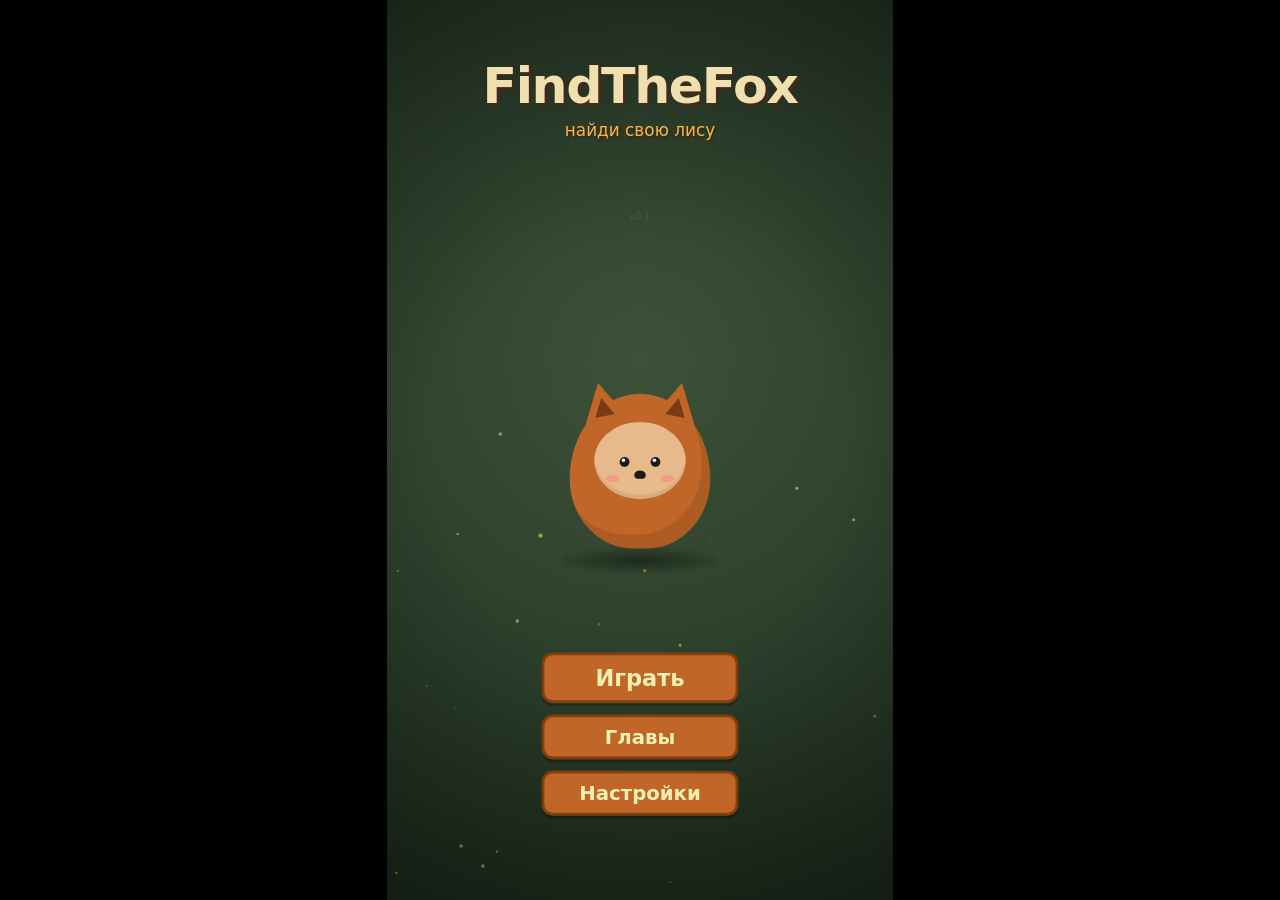
==== index.html @ 2f5a902c "Initial commit: current project state Co-Authored-By: Claude Haiku 5.5 <noreply@anthropic.com>" ====
<!DOCTYPE html>
<html lang="ru">
<head>
<meta charset="UTF-8">
<meta name="viewport" content="width=device-width, initial-scale=1.0, maximum-scale=1.0, user-scalable=no">
<title>FindTheFox</title>
<link rel="stylesheet" href="shared/style.css">
<style>
  /* ── Заголовок ─────────────────────────────────────── */
  #title-block {
    position: absolute;
    top: 80px; left: 50%;
    transform: translateX(-50%);
    width: 100%;
    text-align: center;
    pointer-events: none;
    z-index: 10;
  }
  .title {
    font-size: 72px;
    font-weight: 900;
    letter-spacing: -2px;
    color: var(--title);
    text-shadow: 3px 3px 4px var(--title-shadow);
    white-space: nowrap;
    opacity: 0;
    transition: opacity 0.6s ease;
  }
  .subtitle {
    display: block;
    margin-top: 8px;
    font-size: 24px;
    font-weight: 500;
    color: var(--subtitle);
    text-shadow: 2px 2px 2px rgba(51,26,0,0.5);
    opacity: 0;
    transition: opacity 0.6s ease;
  }
  .version {
    position: absolute;
    top: 220px; left: 50%;
    transform: translateX(-50%);
    font-size: 14px;
    color: rgba(255,255,255,0.3);
    opacity: 0;
    transition: opacity 0.6s ease;
  }

  /* ── Персонаж ─────────────────────────────────────── */
  #character-wrap {
    position: absolute;
    top: 50%; left: 50%;
    transform: translate(-50%, -50%);
    opacity: 0;
    transition: opacity 0.5s ease 0.2s;
    z-index: 5;
  }

  /* Моргание — короткий dip глаз раз в ~4 секунды */
  @keyframes blink {
    0%, 92%, 96%, 100% { transform: scaleY(1); }
    94%                 { transform: scaleY(0.1); }
  }
  #character-wrap.floating .fox .eye {
    animation: blink 4s ease-in-out infinite;
  }

  /* ── Кнопки ───────────────────────────────────────── */
  #buttons {
    position: absolute;
    bottom: 120px; left: 50%;
    transform: translateX(-50%);
    display: flex;
    flex-direction: column;
    gap: 16px;
    align-items: center;
    z-index: 10;
  }
  #buttons .btn { opacity: 0; }

  /* ── Intro ────────────────────────────────────────── */
  #game.intro .title    { opacity: 1; }
  #game.intro .subtitle { opacity: 1; transition-delay: 0.2s; }
  #game.intro .version  { opacity: 0.3; transition-delay: 0.4s; }
  #game.intro #character-wrap { opacity: 1; }
  #game.intro #buttons .btn {
    animation: fadeInUp 0.5s ease-out forwards;
  }
  #game.intro #play     { animation-delay: 0.2s; }
  #game.intro #chapters { animation-delay: 0.1s; }
  #game.intro #settings { animation-delay: 0s;   }
</style>
</head>
<body>
<div id="game" class="scene">
  <div class="bg-forest"></div>
  <canvas id="particles" class="particles"></canvas>
  <div class="vignette"></div>

  <div id="title-block">
    <div class="title">FindTheFox</div>
    <div class="subtitle">найди свою лису</div>
    <div class="version">v0.1</div>
  </div>

  <div class="character center-abs floating" id="character-wrap">
    <div class="fox">
      <div class="body"></div>
      <div class="ear left"></div>
      <div class="ear right"></div>
      <div class="face">
        <div class="eye left"></div>
        <div class="eye right"></div>
        <div class="cheek left"></div>
        <div class="cheek right"></div>
        <div class="nose"></div>
      </div>
    </div>
    <div class="fox-shadow"></div>
  </div>

  <div id="buttons">
    <button class="btn btn-lg" id="play">Играть</button>
    <button class="btn" id="chapters">Главы</button>
    <button class="btn" id="settings">Настройки</button>
  </div>

  <div class="blocker" id="blocker"></div>

  <div class="panel" id="panel">
    <h2>Настройки</h2>
    <label class="setting-row"><span>Звук</span>
      <input type="checkbox" id="tg-sound"></label>
    <label class="setting-row"><span>Музыка</span>
      <input type="checkbox" id="tg-music"></label>
    <label class="setting-row"><span>Вибрация</span>
      <input type="checkbox" id="tg-vib"></label>
    <button class="btn btn-sm" id="close-panel"
      style="display:block;margin:24px auto 0">Назад</button>
  </div>

  <div class="fade" id="fade"></div>
</div>

<script src="shared/settings.js"></script>
<script src="shared/particles.js"></script>
<script src="shared/progress.js"></script>
<script src="shared/sfx.js"></script>
<script src="shared/music.js"></script>
<script>
(function () {
  'use strict';

  const gameEl      = document.getElementById('game');
  const fadeEl      = document.getElementById('fade');
  const panel       = document.getElementById('panel');
  const blocker     = document.getElementById('blocker');
  const playBtn     = document.getElementById('play');
  const chaptersBtn = document.getElementById('chapters');
  const settingsBtn = document.getElementById('settings');
  const closeBtn    = document.getElementById('close-panel');

  // ── Скейл сцены ──────────────────────────────────────
  FTSettings.fitScene(gameEl);

  // ── Частицы ──────────────────────────────────────────
  FTParticles.attach(document.getElementById('particles')).start();

  // ── Музыка ───────────────────────────────────────────
  FTMusic.play('forest');

  // ── Настройки ────────────────────────────────────────
  const persist = FTSettings.bindToggles(
    document.getElementById('tg-sound'),
    document.getElementById('tg-music'),
    document.getElementById('tg-vib')
  );

  // ── Панель настроек ──────────────────────────────────
  function openSettings() {
    if (panel.classList.contains('open')) return;
    FTSettings.vibrate(); FTSfx.play('tap');
    panel.classList.add('open');
    blocker.classList.add('open');
  }
  function closeSettings() {
    if (!panel.classList.contains('open')) return;
    persist();
    FTSettings.vibrate(); FTSfx.play('tap');
    panel.classList.remove('open');
    blocker.classList.remove('open');
  }
  settingsBtn.addEventListener('click', openSettings);
  closeBtn.addEventListener('click', closeSettings);
  blocker.addEventListener('click', closeSettings);

  // ── Переходы ─────────────────────────────────────────
  let isTransitioning = false;

  function navigate(url) {
    if (isTransitioning) return;
    if (panel.classList.contains('open')) return;
    isTransitioning = true;
    persist();
    fadeEl.classList.add('on');
    setTimeout(function () {
      window.location.href = url;
    }, 450);
  }

  playBtn.addEventListener('click', function () {
    FTSettings.vibrate(); FTSfx.play('tap');
    // Глава 1 не пройдена — сначала интро (из него попадём в игру).
    // Пройдена — значит игрок продолжает: открываем список глав.
    const status = FTProgress.getStatus(0);
    if (status === 'unlocked') {
      navigate('scene_intro.html');
    } else {
      navigate('chapters.html');
    }
  });
  chaptersBtn.addEventListener('click', function () {
    FTSettings.vibrate(); FTSfx.play('tap');
    navigate('chapters.html');
  });

  // ── Intro + idle ─────────────────────────────────────
  requestAnimationFrame(function () {
    gameEl.classList.add('intro');
    setTimeout(function () {
      gameEl.classList.add('idle');       // парение + тень пульсирует
      document.getElementById('character-wrap').classList.add('floating');
    }, 1200);
  });

  // ── Android back: закрыть панель или выйти ───────────
  history.pushState({ menu: true }, '');
  window.addEventListener('popstate', function () {
    if (panel.classList.contains('open')) {
      closeSettings();
      history.pushState({ menu: true }, '');
    }
  });

  // ── Мелкая защита ────────────────────────────────────
  document.addEventListener('gesturestart', e => e.preventDefault());
  document.addEventListener('dblclick',     e => e.preventDefault());
})();
</script>
</body>
</html>
---- shared/style.css ----
/* FindTheFox — общие стили */

:root {
  --bg:            #2A3D2A;
  --bg-deep:       #1E2C1E;
  --bg-light:      #3D5238;

  --btn-normal:    #C06628;
  --btn-hover:     #D98032;
  --btn-pressed:   #A64D1A;
  --btn-border:    #80400D;
  --btn-text:      #F0F0B0;

  --title:         #F0E0B0;
  --title-shadow:  #4D2618;
  --subtitle:      #FFB347;

  --panel-bg:      rgba(38, 32, 20, 0.95);
  --overlay:       rgba(0, 0, 0, 0.5);

  --fox-body:      #C06628;
  --fox-face:      #E8B98A;
  --fox-ear-inner: #7A3A12;
  --fox-eye:       #1A1A1A;
}

* { box-sizing: border-box; -webkit-tap-highlight-color: transparent; }

html, body {
  margin: 0;
  padding: 0;
  width: 100%;
  height: 100%;
  background: #000;
  overflow: hidden;
  font-family: 'Segoe UI', Roboto, system-ui, -apple-system, sans-serif;
  user-select: none;
  -webkit-user-select: none;
}

/* ── Игровая сцена 720×1280, авто-скейл ───────────────── */
.scene {
  position: fixed;
  top: 50%;
  left: 50%;
  width: 720px;
  height: 1280px;
  transform: translate(-50%, -50%) scale(1);
  transform-origin: center center;
  background: #000;
  overflow: hidden;
}

/* ── Фон-градиент (лес) ──────────────────────────────── */
.bg-forest {
  position: absolute;
  inset: 0;
  background: radial-gradient(circle at 50% 40%,
    var(--bg-light) 0%,
    var(--bg) 60%,
    var(--bg-deep) 100%);
}

/* ── Частицы (canvas) ────────────────────────────────── */
.particles {
  position: absolute;
  inset: 0;
  pointer-events: none;
}

/* ── Виньетка ────────────────────────────────────────── */
.vignette {
  position: absolute;
  inset: 0;
  pointer-events: none;
  background: radial-gradient(circle at 50% 50%,
    rgba(0,0,0,0) 40%,
    rgba(0,0,0,0.35) 100%);
}

/* ── Кнопка ──────────────────────────────────────────── */
.btn {
  display: inline-flex;
  align-items: center;
  justify-content: center;
  min-width: 280px;
  height: 64px;
  padding: 0 20px;
  font-family: inherit;
  font-size: 28px;
  font-weight: 700;
  color: var(--btn-text);
  background: var(--btn-normal);
  border: 4px solid var(--btn-border);
  border-radius: 16px;
  cursor: pointer;
  transition: background 0.15s ease, transform 0.1s ease;
  box-shadow: 0 4px 0 rgba(0,0,0,0.25);
  text-decoration: none;
}
.btn:hover  { background: var(--btn-hover); }
.btn:active {
  background: var(--btn-pressed);
  transform: translateY(2px);
  box-shadow: 0 2px 0 rgba(0,0,0,0.25);
}
.btn.btn-lg { height: 72px; font-size: 32px; }
.btn.btn-sm { min-width: 200px; height: 50px; font-size: 22px; border-radius: 14px; }

/* ── Панель (настройки, диалоги) ─────────────────────── */
.panel {
  position: absolute;
  top: 50%;
  left: 50%;
  width: 400px;
  padding: 24px;
  background: var(--panel-bg);
  border-radius: 20px;
  color: #fff;
  opacity: 0;
  visibility: hidden;
  pointer-events: none;
  transform: translate(-50%, -50%) scale(0.85);
  transition: opacity 0.25s ease, transform 0.25s ease, visibility 0.25s;
  z-index: 50;
  box-shadow: 0 20px 60px rgba(0,0,0,0.5);
}
.panel.open {
  opacity: 1;
  visibility: visible;
  pointer-events: auto;
  transform: translate(-50%, -50%) scale(1);
}
.panel h2 {
  font-size: 32px;
  text-align: center;
  color: var(--title);
  margin: 0 0 24px;
  font-weight: 700;
}

/* ── Строка настройки с тумблером ────────────────────── */
.setting-row {
  display: flex;
  justify-content: space-between;
  align-items: center;
  font-size: 22px;
  padding: 10px 0;
  color: rgba(255,255,255,0.9);
}
.setting-row input[type="checkbox"] {
  appearance: none;
  -webkit-appearance: none;
  width: 52px;
  height: 30px;
  background: #555;
  border-radius: 15px;
  cursor: pointer;
  position: relative;
  transition: background 0.2s ease;
  outline: none;
  flex-shrink: 0;
}
.setting-row input[type="checkbox"]::before {
  content: '';
  position: absolute;
  top: 3px;
  left: 3px;
  width: 24px;
  height: 24px;
  background: #fff;
  border-radius: 50%;
  transition: left 0.2s ease;
  box-shadow: 0 1px 3px rgba(0,0,0,0.3);
}
.setting-row input[type="checkbox"]:checked {
  background: var(--btn-normal);
}
.setting-row input[type="checkbox"]:checked::before {
  left: 25px;
}

/* ── Click blocker ───────────────────────────────────── */
.blocker {
  position: absolute;
  inset: 0;
  background: var(--overlay);
  opacity: 0;
  visibility: hidden;
  pointer-events: none;
  transition: opacity 0.25s ease, visibility 0.25s;
  z-index: 40;
  cursor: pointer;
}
.blocker.open {
  opacity: 1;
  visibility: visible;
  pointer-events: auto;
}

/* ── Fade overlay ────────────────────────────────────── */
.fade {
  position: absolute;
  inset: 0;
  background: #000;
  opacity: 0;
  pointer-events: none;
  transition: opacity 0.4s ease;
  z-index: 100;
}
.fade.on { opacity: 1; }

/* ── CSS-лиса (переиспользуемая фигурка) ─────────────── */
.fox {
  position: relative;
  width: 300px;
  height: 300px;
}
.fox .body {
  position: absolute;
  left: 50%; top: 60%;
  transform: translate(-50%, -50%);
  width: 200px; height: 220px;
  background: var(--fox-body);
  border-radius: 50% 50% 45% 45% / 55% 55% 45% 45%;
  box-shadow: inset -12px -20px 0 rgba(0,0,0,0.1);
}
.fox .ear {
  position: absolute;
  top: 18%;
  width: 0; height: 0;
  border-left: 30px solid transparent;
  border-right: 30px solid transparent;
  border-bottom: 55px solid var(--fox-body);
}
.fox .ear.left  { left: 22%;  transform: rotate(-12deg); }
.fox .ear.right { right: 22%; transform: rotate(12deg); }
.fox .ear::after {
  content: '';
  position: absolute;
  left: -14px; top: 22px;
  width: 0; height: 0;
  border-left: 14px solid transparent;
  border-right: 14px solid transparent;
  border-bottom: 26px solid var(--fox-ear-inner);
}
.fox .face {
  position: absolute;
  left: 50%; top: 55%;
  transform: translate(-50%, -50%);
  width: 130px; height: 110px;
  background: var(--fox-face);
  border-radius: 50%;
  box-shadow: inset 0 -6px 0 rgba(0,0,0,0.08);
}
.fox .eye {
  position: absolute;
  top: 45%;
  width: 14px; height: 14px;
  background: var(--fox-eye);
  border-radius: 50%;
}
.fox .eye.left  { left: 28%; }
.fox .eye.right { right: 28%; }
.fox .eye::after {
  content: '';
  position: absolute;
  top: 2px; left: 3px;
  width: 5px; height: 5px;
  background: #fff;
  border-radius: 50%;
}
.fox .nose {
  position: absolute;
  bottom: 26%; left: 50%;
  transform: translateX(-50%);
  width: 16px; height: 12px;
  background: var(--fox-eye);
  border-radius: 50% 50% 40% 40%;
}
.fox .cheek {
  position: absolute;
  bottom: 22%;
  width: 20px; height: 10px;
  background: rgba(255, 120, 120, 0.45);
  border-radius: 50%;
}
.fox .cheek.left  { left: 12%; }
.fox .cheek.right { right: 12%; }

/* ── Контейнер персонажа ──────────────────────────────── */
.character {
  position: relative;
  width: 300px;
  height: 300px;
  pointer-events: none;
}
.character .fox {
  position: absolute;
  inset: 0;
}
.character .fox-shadow {
  position: absolute;
  bottom: -25px;
  left: 50%;
  transform: translateX(-50%);
  width: 220px;
  height: 36px;
  background: radial-gradient(ellipse at center,
    rgba(0,0,0,0.40) 0%,
    rgba(0,0,0,0.18) 45%,
    rgba(0,0,0,0.00) 78%);
  pointer-events: none;
}

/* ── Парение ──────────────────────────────────────────── */
@keyframes foxFloat {
  0%, 100% { transform: translateY(0); }
  50%      { transform: translateY(-16px); }
}
@keyframes shadowFloat {
  0%, 100% { transform: translateX(-50%) scale(1);    opacity: 0.9; }
  50%      { transform: translateX(-50%) scale(0.88); opacity: 0.55; }
}

.character.floating .fox {
  animation: foxFloat 3s ease-in-out infinite;
}
.character.floating .fox-shadow {
  animation: shadowFloat 3s ease-in-out infinite;
}

/* ── Утилиты ─────────────────────────────────────────── */
.center-abs {
  position: absolute;
  top: 50%; left: 50%;
  transform: translate(-50%, -50%);
}
.hidden { display: none !important; }

/* ── Анимации ────────────────────────────────────────── */
@keyframes fadeInUp {
  from { opacity: 0; transform: translateY(30px); }
  to   { opacity: 1; transform: translateY(0); }
}
@keyframes fadeIn {
  from { opacity: 0; }
  to   { opacity: 1; }
}
@keyframes breathe {
  0%, 100% { transform: translate(-50%, -50%) translateY(0); }
  50%      { transform: translate(-50%, -50%) translateY(-5px); }
}
@keyframes shadowPulse {
  0%, 100% { transform: translateX(-50%) scaleX(1);    opacity: 0.9; }
  50%      { transform: translateX(-50%) scaleX(0.94); opacity: 0.7; }
}
@keyframes popIn {
  0%   { opacity: 0; transform: scale(0.7); }
  100% { opacity: 1; transform: scale(1); }
}
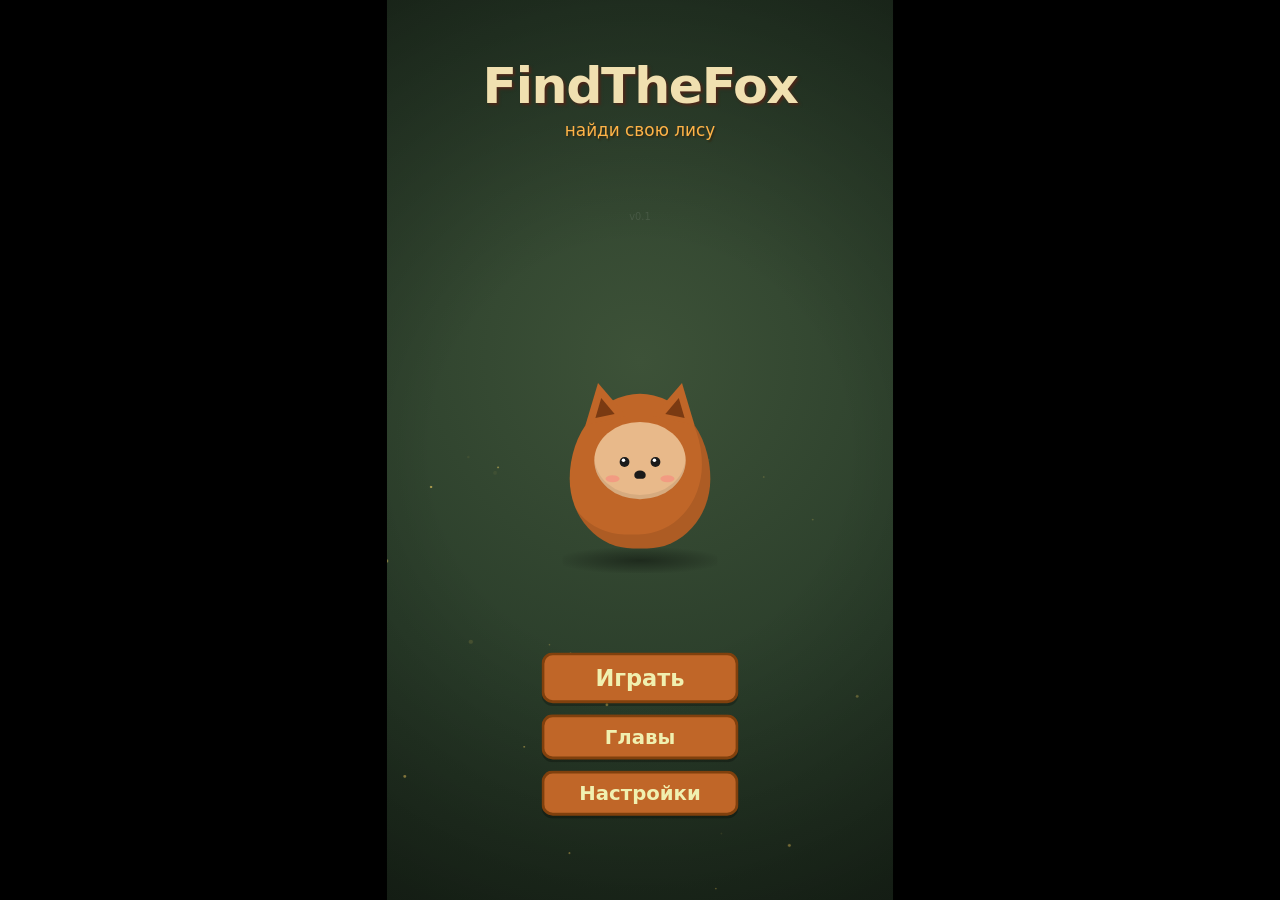
==== commit a37e24ef: "Собрать проект в один index.html Все страницы, shared/*.js, shared/style.css и config/rounds.json вс" ====
--- a/index.html
+++ b/index.html
@@ -4,248 +4,33 @@
 <meta charset="UTF-8">
 <meta name="viewport" content="width=device-width, initial-scale=1.0, maximum-scale=1.0, user-scalable=no">
 <title>FindTheFox</title>
-<link rel="stylesheet" href="shared/style.css">
 <style>
-  /* ── Заголовок ─────────────────────────────────────── */
-  #title-block {
-    position: absolute;
-    top: 80px; left: 50%;
-    transform: translateX(-50%);
-    width: 100%;
-    text-align: center;
-    pointer-events: none;
-    z-index: 10;
-  }
-  .title {
-    font-size: 72px;
-    font-weight: 900;
-    letter-spacing: -2px;
-    color: var(--title);
-    text-shadow: 3px 3px 4px var(--title-shadow);
-    white-space: nowrap;
-    opacity: 0;
-    transition: opacity 0.6s ease;
-  }
-  .subtitle {
-    display: block;
-    margin-top: 8px;
-    font-size: 24px;
-    font-weight: 500;
-    color: var(--subtitle);
-    text-shadow: 2px 2px 2px rgba(51,26,0,0.5);
-    opacity: 0;
-    transition: opacity 0.6s ease;
-  }
-  .version {
-    position: absolute;
-    top: 220px; left: 50%;
-    transform: translateX(-50%);
-    font-size: 14px;
-    color: rgba(255,255,255,0.3);
-    opacity: 0;
-    transition: opacity 0.6s ease;
-  }
-
-  /* ── Персонаж ─────────────────────────────────────── */
-  #character-wrap {
-    position: absolute;
-    top: 50%; left: 50%;
-    transform: translate(-50%, -50%);
-    opacity: 0;
-    transition: opacity 0.5s ease 0.2s;
-    z-index: 5;
-  }
-
-  /* Моргание — короткий dip глаз раз в ~4 секунды */
-  @keyframes blink {
-    0%, 92%, 96%, 100% { transform: scaleY(1); }
-    94%                 { transform: scaleY(0.1); }
-  }
-  #character-wrap.floating .fox .eye {
-    animation: blink 4s ease-in-out infinite;
-  }
-
-  /* ── Кнопки ───────────────────────────────────────── */
-  #buttons {
-    position: absolute;
-    bottom: 120px; left: 50%;
-    transform: translateX(-50%);
-    display: flex;
-    flex-direction: column;
-    gap: 16px;
-    align-items: center;
-    z-index: 10;
-  }
-  #buttons .btn { opacity: 0; }
-
-  /* ── Intro ────────────────────────────────────────── */
-  #game.intro .title    { opacity: 1; }
-  #game.intro .subtitle { opacity: 1; transition-delay: 0.2s; }
-  #game.intro .version  { opacity: 0.3; transition-delay: 0.4s; }
-  #game.intro #character-wrap { opacity: 1; }
-  #game.intro #buttons .btn {
-    animation: fadeInUp 0.5s ease-out forwards;
-  }
-  #game.intro #play     { animation-delay: 0.2s; }
-  #game.intro #chapters { animation-delay: 0.1s; }
-  #game.intro #settings { animation-delay: 0s;   }
+  html, body { margin: 0; width: 100%; height: 100%; overflow: hidden; background: #000; }
+  #stage { position: fixed; inset: 0; width: 100%; height: 100%; border: 0; display: block; }
 </style>
 </head>
 <body>
-<div id="game" class="scene">
-  <div class="bg-forest"></div>
-  <canvas id="particles" class="particles"></canvas>
-  <div class="vignette"></div>
-
-  <div id="title-block">
-    <div class="title">FindTheFox</div>
-    <div class="subtitle">найди свою лису</div>
-    <div class="version">v0.1</div>
-  </div>
-
-  <div class="character center-abs floating" id="character-wrap">
-    <div class="fox">
-      <div class="body"></div>
-      <div class="ear left"></div>
-      <div class="ear right"></div>
-      <div class="face">
-        <div class="eye left"></div>
-        <div class="eye right"></div>
-        <div class="cheek left"></div>
-        <div class="cheek right"></div>
-        <div class="nose"></div>
-      </div>
-    </div>
-    <div class="fox-shadow"></div>
-  </div>
-
-  <div id="buttons">
-    <button class="btn btn-lg" id="play">Играть</button>
-    <button class="btn" id="chapters">Главы</button>
-    <button class="btn" id="settings">Настройки</button>
-  </div>
-
-  <div class="blocker" id="blocker"></div>
-
-  <div class="panel" id="panel">
-    <h2>Настройки</h2>
-    <label class="setting-row"><span>Звук</span>
-      <input type="checkbox" id="tg-sound"></label>
-    <label class="setting-row"><span>Музыка</span>
-      <input type="checkbox" id="tg-music"></label>
-    <label class="setting-row"><span>Вибрация</span>
-      <input type="checkbox" id="tg-vib"></label>
-    <button class="btn btn-sm" id="close-panel"
-      style="display:block;margin:24px auto 0">Назад</button>
-  </div>
-
-  <div class="fade" id="fade"></div>
-</div>
-
-<script src="shared/settings.js"></script>
-<script src="shared/particles.js"></script>
-<script src="shared/progress.js"></script>
-<script src="shared/sfx.js"></script>
-<script src="shared/music.js"></script>
+<iframe id="stage" title="FindTheFox" allow="autoplay"></iframe>
 <script>
 (function () {
   'use strict';
 
-  const gameEl      = document.getElementById('game');
-  const fadeEl      = document.getElementById('fade');
-  const panel       = document.getElementById('panel');
-  const blocker     = document.getElementById('blocker');
-  const playBtn     = document.getElementById('play');
-  const chaptersBtn = document.getElementById('chapters');
-  const settingsBtn = document.getElementById('settings');
-  const closeBtn    = document.getElementById('close-panel');
+  const PAGES = {"index.html":"\u003c!DOCTYPE html>\r\n\u003chtml lang=\"ru\">\r\n\u003chead>\r\n\u003cmeta charset=\"UTF-8\">\r\n\u003cmeta name=\"viewport\" content=\"width=device-width, initial-scale=1.0, maximum-scale=1.0, user-scalable=no\">\r\n\u003ctitle>FindTheFox\u003c/title>\r\n\u003cstyle>\n/* FindTheFox — общие стили */\n\n:root {\n  --bg:            #2A3D2A;\n  --bg-deep:       #1E2C1E;\n  --bg-light:      #3D5238;\n\n  --btn-normal:    #C06628;\n  --btn-hover:     #D98032;\n  --btn-pressed:   #A64D1A;\n  --btn-border:    #80400D;\n  --btn-text:      #F0F0B0;\n\n  --title:         #F0E0B0;\n  --title-shadow:  #4D2618;\n  --subtitle:      #FFB347;\n\n  --panel-bg:      rgba(38, 32, 20, 0.95);\n  --overlay:       rgba(0, 0, 0, 0.5);\n\n  --fox-body:      #C06628;\n  --fox-face:      #E8B98A;\n  --fox-ear-inner: #7A3A12;\n  --fox-eye:       #1A1A1A;\n}\n\n* { box-sizing: border-box; -webkit-tap-highlight-color: transparent; }\n\nhtml, body {\n  margin: 0;\n  padding: 0;\n  width: 100%;\n  height: 100%;\n  background: #000;\n  overflow: hidden;\n  font-family: 'Segoe UI', Roboto, system-ui, -apple-system, sans-serif;\n  user-select: none;\n  -webkit-user-select: none;\n}\n\n/* ── Игровая сцена 720×1280, авто-скейл ───────────────── */\n.scene {\n  position: fixed;\n  top: 50%;\n  left: 50%;\n  width: 720px;\n  height: 1280px;\n  transform: translate(-50%, -50%) scale(1);\n  transform-origin: center center;\n  background: #000;\n  overflow: hidden;\n}\n\n/* ── Фон-градиент (лес) ──────────────────────────────── */\n.bg-forest {\n  position: absolute;\n  inset: 0;\n  background: radial-gradient(circle at 50% 40%,\n    var(--bg-light) 0%,\n    var(--bg) 60%,\n    var(--bg-deep) 100%);\n}\n\n/* ── Частицы (canvas) ────────────────────────────────── */\n.particles {\n  position: absolute;\n  inset: 0;\n  pointer-events: none;\n}\n\n/* ── Виньетка ────────────────────────────────────────── */\n.vignette {\n  position: absolute;\n  inset: 0;\n  pointer-events: none;\n  background: radial-gradient(circle at 50% 50%,\n    rgba(0,0,0,0) 40%,\n    rgba(0,0,0,0.35) 100%);\n}\n\n/* ── Кнопка ──────────────────────────────────────────── */\n.btn {\n  display: inline-flex;\n  align-items: center;\n  justify-content: center;\n  min-width: 280px;\n  height: 64px;\n  padding: 0 20px;\n  font-family: inherit;\n  font-size: 28px;\n  font-weight: 700;\n  color: var(--btn-text);\n  background: var(--btn-normal);\n  border: 4px solid var(--btn-border);\n  border-radius: 16px;\n  cursor: pointer;\n  transition: background 0.15s ease, transform 0.1s ease;\n  box-shadow: 0 4px 0 rgba(0,0,0,0.25);\n  text-decoration: none;\n}\n.btn:hover  { background: var(--btn-hover); }\n.btn:active {\n  background: var(--btn-pressed);\n  transform: translateY(2px);\n  box-shadow: 0 2px 0 rgba(0,0,0,0.25);\n}\n.btn.btn-lg { height: 72px; font-size: 32px; }\n.btn.btn-sm { min-width: 200px; height: 50px; font-size: 22px; border-radius: 14px; }\n\n/* ── Панель (настройки, диалоги) ─────────────────────── */\n.panel {\n  position: absolute;\n  top: 50%;\n  left: 50%;\n  width: 400px;\n  padding: 24px;\n  background: var(--panel-bg);\n  border-radius: 20px;\n  color: #fff;\n  opacity: 0;\n  visibility: hidden;\n  pointer-events: none;\n  transform: translate(-50%, -50%) scale(0.85);\n  transition: opacity 0.25s ease, transform 0.25s ease, visibility 0.25s;\n  z-index: 50;\n  box-shadow: 0 20px 60px rgba(0,0,0,0.5);\n}\n.panel.open {\n  opacity: 1;\n  visibility: visible;\n  pointer-events: auto;\n  transform: translate(-50%, -50%) scale(1);\n}\n.panel h2 {\n  font-size: 32px;\n  text-align: center;\n  color: var(--title);\n  margin: 0 0 24px;\n  font-weight: 700;\n}\n\n/* ── Строка настройки с тумблером ────────────────────── */\n.setting-row {\n  display: flex;\n  justify-content: space-between;\n  align-items: center;\n  font-size: 22px;\n  padding: 10px 0;\n  color: rgba(255,255,255,0.9);\n}\n.setting-row input[type=\"checkbox\"] {\n  appearance: none;\n  -webkit-appearance: none;\n  width: 52px;\n  height: 30px;\n  background: #555;\n  border-radius: 15px;\n  cursor: pointer;\n  position: relative;\n  transition: background 0.2s ease;\n  outline: none;\n  flex-shrink: 0;\n}\n.setting-row input[type=\"checkbox\"]::before {\n  content: '';\n  position: absolute;\n  top: 3px;\n  left: 3px;\n  width: 24px;\n  height: 24px;\n  background: #fff;\n  border-radius: 50%;\n  transition: left 0.2s ease;\n  box-shadow: 0 1px 3px rgba(0,0,0,0.3);\n}\n.setting-row input[type=\"checkbox\"]:checked {\n  background: var(--btn-normal);\n}\n.setting-row input[type=\"checkbox\"]:checked::before {\n  left: 25px;\n}\n\n/* ── Click blocker ───────────────────────────────────── */\n.blocker {\n  position: absolute;\n  inset: 0;\n  background: var(--overlay);\n  opacity: 0;\n  visibility: hidden;\n  pointer-events: none;\n  transition: opacity 0.25s ease, visibility 0.25s;\n  z-index: 40;\n  cursor: pointer;\n}\n.blocker.open {\n  opacity: 1;\n  visibility: visible;\n  pointer-events: auto;\n}\n\n/* ── Fade overlay ────────────────────────────────────── */\n.fade {\n  position: absolute;\n  inset: 0;\n  background: #000;\n  opacity: 0;\n  pointer-events: none;\n  transition: opacity 0.4s ease;\n  z-index: 100;\n}\n.fade.on { opacity: 1; }\n\n/* ── CSS-лиса (переиспользуемая фигурка) ─────────────── */\n.fox {\n  position: relative;\n  width: 300px;\n  height: 300px;\n}\n.fox .body {\n  position: absolute;\n  left: 50%; top: 60%;\n  transform: translate(-50%, -50%);\n  width: 200px; height: 220px;\n  background: var(--fox-body);\n  border-radius: 50% 50% 45% 45% / 55% 55% 45% 45%;\n  box-shadow: inset -12px -20px 0 rgba(0,0,0,0.1);\n}\n.fox .ear {\n  position: absolute;\n  top: 18%;\n  width: 0; height: 0;\n  border-left: 30px solid transparent;\n  border-right: 30px solid transparent;\n  border-bottom: 55px solid var(--fox-body);\n}\n.fox .ear.left  { left: 22%;  transform: rotate(-12deg); }\n.fox .ear.right { right: 22%; transform: rotate(12deg); }\n.fox .ear::after {\n  content: '';\n  position: absolute;\n  left: -14px; top: 22px;\n  width: 0; height: 0;\n  border-left: 14px solid transparent;\n  border-right: 14px solid transparent;\n  border-bottom: 26px solid var(--fox-ear-inner);\n}\n.fox .face {\n  position: absolute;\n  left: 50%; top: 55%;\n  transform: translate(-50%, -50%);\n  width: 130px; height: 110px;\n  background: var(--fox-face);\n  border-radius: 50%;\n  box-shadow: inset 0 -6px 0 rgba(0,0,0,0.08);\n}\n.fox .eye {\n  position: absolute;\n  top: 45%;\n  width: 14px; height: 14px;\n  background: var(--fox-eye);\n  border-radius: 50%;\n}\n.fox .eye.left  { left: 28%; }\n.fox .eye.right { right: 28%; }\n.fox .eye::after {\n  content: '';\n  position: absolute;\n  top: 2px; left: 3px;\n  width: 5px; height: 5px;\n  background: #fff;\n  border-radius: 50%;\n}\n.fox .nose {\n  position: absolute;\n  bottom: 26%; left: 50%;\n  transform: translateX(-50%);\n  width: 16px; height: 12px;\n  background: var(--fox-eye);\n  border-radius: 50% 50% 40% 40%;\n}\n.fox .cheek {\n  position: absolute;\n  bottom: 22%;\n  width: 20px; height: 10px;\n  background: rgba(255, 120, 120, 0.45);\n  border-radius: 50%;\n}\n.fox .cheek.left  { left: 12%; }\n.fox .cheek.right { right: 12%; }\n\n/* ── Контейнер персонажа ──────────────────────────────── */\n.character {\n  position: relative;\n  width: 300px;\n  height: 300px;\n  pointer-events: none;\n}\n.character .fox {\n  position: absolute;\n  inset: 0;\n}\n.character .fox-shadow {\n  position: absolute;\n  bottom: -25px;\n  left: 50%;\n  transform: translateX(-50%);\n  width: 220px;\n  height: 36px;\n  background: radial-gradient(ellipse at center,\n    rgba(0,0,0,0.40) 0%,\n    rgba(0,0,0,0.18) 45%,\n    rgba(0,0,0,0.00) 78%);\n  pointer-events: none;\n}\n\n/* ── Парение ──────────────────────────────────────────── */\n@keyframes foxFloat {\n  0%, 100% { transform: translateY(0); }\n  50%      { transform: translateY(-16px); }\n}\n@keyframes shadowFloat {\n  0%, 100% { transform: translateX(-50%) scale(1);    opacity: 0.9; }\n  50%      { transform: translateX(-50%) scale(0.88); opacity: 0.55; }\n}\n\n.character.floating .fox {\n  animation: foxFloat 3s ease-in-out infinite;\n}\n.character.floating .fox-shadow {\n  animation: shadowFloat 3s ease-in-out infinite;\n}\n\n/* ── Утилиты ─────────────────────────────────────────── */\n.center-abs {\n  position: absolute;\n  top: 50%; left: 50%;\n  transform: translate(-50%, -50%);\n}\n.hidden { display: none !important; }\n\n/* ── Анимации ────────────────────────────────────────── */\n@keyframes fadeInUp {\n  from { opacity: 0; transform: translateY(30px); }\n  to   { opacity: 1; transform: translateY(0); }\n}\n@keyframes fadeIn {\n  from { opacity: 0; }\n  to   { opacity: 1; }\n}\n@keyframes breathe {\n  0%, 100% { transform: translate(-50%, -50%) translateY(0); }\n  50%      { transform: translate(-50%, -50%) translateY(-5px); }\n}\n@keyframes shadowPulse {\n  0%, 100% { transform: translateX(-50%) scaleX(1);    opacity: 0.9; }\n  50%      { transform: translateX(-50%) scaleX(0.94); opacity: 0.7; }\n}\n@keyframes popIn {\n  0%   { opacity: 0; transform: scale(0.7); }\n  100% { opacity: 1; transform: scale(1); }\n}\n\u003c/style>\r\n\u003cstyle>\r\n  /* ── Заголовок ─────────────────────────────────────── */\r\n  #title-block {\r\n    position: absolute;\r\n    top: 80px; left: 50%;\r\n    transform: translateX(-50%);\r\n    width: 100%;\r\n    text-align: center;\r\n    pointer-events: none;\r\n    z-index: 10;\r\n  }\r\n  .title {\r\n    font-size: 72px;\r\n    font-weight: 900;\r\n    letter-spacing: -2px;\r\n    color: var(--title);\r\n    text-shadow: 3px 3px 4px var(--title-shadow);\r\n    white-space: nowrap;\r\n    opacity: 0;\r\n    transition: opacity 0.6s ease;\r\n  }\r\n  .subtitle {\r\n    display: block;\r\n    margin-top: 8px;\r\n    font-size: 24px;\r\n    font-weight: 500;\r\n    color: var(--subtitle);\r\n    text-shadow: 2px 2px 2px rgba(51,26,0,0.5);\r\n    opacity: 0;\r\n    transition: opacity 0.6s ease;\r\n  }\r\n  .version {\r\n    position: absolute;\r\n    top: 220px; left: 50%;\r\n    transform: translateX(-50%);\r\n    font-size: 14px;\r\n    color: rgba(255,255,255,0.3);\r\n    opacity: 0;\r\n    transition: opacity 0.6s ease;\r\n  }\r\n\r\n  /* ── Персонаж ─────────────────────────────────────── */\r\n  #character-wrap {\r\n    position: absolute;\r\n    top: 50%; left: 50%;\r\n    transform: translate(-50%, -50%);\r\n    opacity: 0;\r\n    transition: opacity 0.5s ease 0.2s;\r\n    z-index: 5;\r\n  }\r\n\r\n  /* Моргание — короткий dip глаз раз в ~4 секунды */\r\n  @keyframes blink {\r\n    0%, 92%, 96%, 100% { transform: scaleY(1); }\r\n    94%                 { transform: scaleY(0.1); }\r\n  }\r\n  #character-wrap.floating .fox .eye {\r\n    animation: blink 4s ease-in-out infinite;\r\n  }\r\n\r\n  /* ── Кнопки ───────────────────────────────────────── */\r\n  #buttons {\r\n    position: absolute;\r\n    bottom: 120px; left: 50%;\r\n    transform: translateX(-50%);\r\n    display: flex;\r\n    flex-direction: column;\r\n    gap: 16px;\r\n    align-items: center;\r\n    z-index: 10;\r\n  }\r\n  #buttons .btn { opacity: 0; }\r\n\r\n  /* ── Intro ────────────────────────────────────────── */\r\n  #game.intro .title    { opacity: 1; }\r\n  #game.intro .subtitle { opacity: 1; transition-delay: 0.2s; }\r\n  #game.intro .version  { opacity: 0.3; transition-delay: 0.4s; }\r\n  #game.intro #character-wrap { opacity: 1; }\r\n  #game.intro #buttons .btn {\r\n    animation: fadeInUp 0.5s ease-out forwards;\r\n  }\r\n  #game.intro #play     { animation-delay: 0.2s; }\r\n  #game.intro #chapters { animation-delay: 0.1s; }\r\n  #game.intro #settings { animation-delay: 0s;   }\r\n\u003c/style>\r\n\u003c/head>\r\n\u003cbody>\r\n\u003cdiv id=\"game\" class=\"scene\">\r\n  \u003cdiv class=\"bg-forest\">\u003c/div>\r\n  \u003ccanvas id=\"particles\" class=\"particles\">\u003c/canvas>\r\n  \u003cdiv class=\"vignette\">\u003c/div>\r\n\r\n  \u003cdiv id=\"title-block\">\r\n    \u003cdiv class=\"title\">FindTheFox\u003c/div>\r\n    \u003cdiv class=\"subtitle\">найди свою лису\u003c/div>\r\n    \u003cdiv class=\"version\">v0.1\u003c/div>\r\n  \u003c/div>\r\n\r\n  \u003cdiv class=\"character center-abs floating\" id=\"character-wrap\">\r\n    \u003cdiv class=\"fox\">\r\n      \u003cdiv class=\"body\">\u003c/div>\r\n      \u003cdiv class=\"ear left\">\u003c/div>\r\n      \u003cdiv class=\"ear right\">\u003c/div>\r\n      \u003cdiv class=\"face\">\r\n        \u003cdiv class=\"eye left\">\u003c/div>\r\n        \u003cdiv class=\"eye right\">\u003c/div>\r\n        \u003cdiv class=\"cheek left\">\u003c/div>\r\n        \u003cdiv class=\"cheek right\">\u003c/div>\r\n        \u003cdiv class=\"nose\">\u003c/div>\r\n      \u003c/div>\r\n    \u003c/div>\r\n    \u003cdiv class=\"fox-shadow\">\u003c/div>\r\n  \u003c/div>\r\n\r\n  \u003cdiv id=\"buttons\">\r\n    \u003cbutton class=\"btn btn-lg\" id=\"play\">Играть\u003c/button>\r\n    \u003cbutton class=\"btn\" id=\"chapters\">Главы\u003c/button>\r\n    \u003cbutton class=\"btn\" id=\"settings\">Настройки\u003c/button>\r\n  \u003c/div>\r\n\r\n  \u003cdiv class=\"blocker\" id=\"blocker\">\u003c/div>\r\n\r\n  \u003cdiv class=\"panel\" id=\"panel\">\r\n    \u003ch2>Настройки\u003c/h2>\r\n    \u003clabel class=\"setting-row\">\u003cspan>Звук\u003c/span>\r\n      \u003cinput type=\"checkbox\" id=\"tg-sound\">\u003c/label>\r\n    \u003clabel class=\"setting-row\">\u003cspan>Музыка\u003c/span>\r\n      \u003cinput type=\"checkbox\" id=\"tg-music\">\u003c/label>\r\n    \u003clabel class=\"setting-row\">\u003cspan>Вибрация\u003c/span>\r\n      \u003cinput type=\"checkbox\" id=\"tg-vib\">\u003c/label>\r\n    \u003cbutton class=\"btn btn-sm\" id=\"close-panel\"\r\n      style=\"display:block;margin:24px auto 0\">Назад\u003c/button>\r\n  \u003c/div>\r\n\r\n  \u003cdiv class=\"fade\" id=\"fade\">\u003c/div>\r\n\u003c/div>\r\n\r\n\u003cscript>\n/* FindTheFox — настройки (localStorage, вибрация, аудио-задел) */\n\nwindow.FTSettings = (function () {\n  'use strict';\n\n  const KEY = 'findthefox_settings';\n  const DEFAULTS = { sound: true, music: true, vibration: true };\n\n  function load() {\n    try {\n      const raw = localStorage.getItem(KEY);\n      if (!raw) return Object.assign({}, DEFAULTS);\n      const parsed = JSON.parse(raw);\n      return Object.assign({}, DEFAULTS, parsed);\n    } catch (e) {\n      return Object.assign({}, DEFAULTS);\n    }\n  }\n\n  function save(obj) {\n    try { localStorage.setItem(KEY, JSON.stringify(obj)); } catch (e) {}\n  }\n\n  function apply(obj) {\n    // Пока заглушка — реальное аудио подключается на этапе 17.\n    // Все, кто хочет реагировать на смену настроек, слушают событие.\n    document.dispatchEvent(new CustomEvent('ft-settings-applied', {\n      detail: obj\n    }));\n  }\n\n  function vibrate(ms) {\n    const s = load();\n    if (!s.vibration) return;\n    if (navigator.vibrate) navigator.vibrate(ms || 10);\n  }\n\n  // Привязать чекбоксы к настройкам. Возвращает функцию persist().\n  function bindToggles(soundEl, musicEl, vibEl) {\n    const s = load();\n    if (soundEl) soundEl.checked = s.sound;\n    if (musicEl) musicEl.checked = s.music;\n    if (vibEl)   vibEl.checked   = s.vibration;\n\n    function persist() {\n      const cur = {\n        sound:     soundEl ? soundEl.checked : s.sound,\n        music:     musicEl ? musicEl.checked : s.music,\n        vibration: vibEl   ? vibEl.checked   : s.vibration,\n      };\n      save(cur);\n      apply(cur);\n      return cur;\n    }\n\n    [soundEl, musicEl, vibEl].forEach(function (el) {\n      if (!el) return;\n      el.addEventListener('change', function () {\n        vibrate();\n        persist();\n      });\n    });\n\n    return persist;\n  }\n\n  // Автоматически навесить скейл .scene под окно\n  function fitScene(sceneEl) {\n    function resize() {\n      const scale = Math.min(\n        window.innerWidth / 720,\n        window.innerHeight / 1280\n      );\n      sceneEl.style.transform =\n        'translate(-50%, -50%) scale(' + scale + ')';\n    }\n    window.addEventListener('resize', resize);\n    resize();\n    return resize;\n  }\n\n  return { load, save, apply, vibrate, bindToggles, fitScene };\n})();\n\u003c/script>\r\n\u003cscript>\n/* FindTheFox — переиспользуемые частицы на canvas */\n\nwindow.FTParticles = (function () {\n  'use strict';\n\n  function attach(canvas, opts) {\n    const o = Object.assign({\n      count:      25,\n      color:      [255, 217, 102],  // rgb\n      maxAlpha:   0.6,\n      riseMin:    10,\n      riseMax:    30,\n      ttlMin:     6,\n      ttlMax:     8,\n      radiusMin:  1,\n      radiusMax:  3,\n      areaW:      720,\n      areaH:      1280,\n      spawnBottom: 640,             // от какого Y начинается спавн\n      fadeIn:     1.5,\n      fadeOut:    1.5\n    }, opts || {});\n\n    const ctx = canvas.getContext('2d');\n    const particles = [];\n    let raf = 0;\n    let running = false;\n    let last = 0;\n\n    function resetCanvas() {\n      const dpr = window.devicePixelRatio || 1;\n      canvas.width  = o.areaW * dpr;\n      canvas.height = o.areaH * dpr;\n      canvas.style.width  = o.areaW + 'px';\n      canvas.style.height = o.areaH + 'px';\n      ctx.setTransform(dpr, 0, 0, dpr, 0, 0);\n    }\n\n    function spawn(p) {\n      p.x    = Math.random() * o.areaW;\n      p.y    = o.spawnBottom + Math.random() * (o.areaH - o.spawnBottom);\n      p.r    = o.radiusMin + Math.random() * (o.radiusMax - o.radiusMin);\n      p.vy   = -(o.riseMin + Math.random() * (o.riseMax - o.riseMin));\n      p.vx   = (Math.random() - 0.5) * 12;\n      p.ttl  = o.ttlMin + Math.random() * (o.ttlMax - o.ttlMin);\n      p.life = 0;\n      return p;\n    }\n\n    function init() {\n      particles.length = 0;\n      for (let i = 0; i \u003c o.count; i++) {\n        const p = spawn({});\n        p.life = Math.random() * p.ttl;\n        particles.push(p);\n      }\n    }\n\n    function tick(now) {\n      if (!running) return;\n      const dt = Math.min((now - last) / 1000, 0.05);\n      last = now;\n\n      ctx.clearRect(0, 0, o.areaW, o.areaH);\n\n      for (let i = 0; i \u003c particles.length; i++) {\n        const p = particles[i];\n        p.x += p.vx * dt;\n        p.y += p.vy * dt;\n        p.life += dt;\n\n        if (p.life > p.ttl || p.y \u003c -20) { spawn(p); continue; }\n\n        let a = 1;\n        if (p.life \u003c o.fadeIn) a = p.life / o.fadeIn;\n        else if (p.life > p.ttl - o.fadeOut)\n          a = (p.ttl - p.life) / o.fadeOut;\n        a = Math.max(0, Math.min(1, a)) * o.maxAlpha;\n\n        ctx.fillStyle = 'rgba(' + o.color[0] + ',' + o.color[1] + ',' +\n                        o.color[2] + ',' + a.toFixed(3) + ')';\n        ctx.beginPath();\n        ctx.arc(p.x, p.y, p.r, 0, Math.PI * 2);\n        ctx.fill();\n      }\n\n      raf = requestAnimationFrame(tick);\n    }\n\n    resetCanvas();\n    init();\n    window.addEventListener('resize', resetCanvas);\n\n    return {\n      start: function () {\n        if (running) return;\n        running = true;\n        last = performance.now();\n        raf = requestAnimationFrame(tick);\n      },\n      stop: function () {\n        running = false;\n        if (raf) cancelAnimationFrame(raf);\n      },\n      reset: init\n    };\n  }\n\n  return { attach };\n})();\n\u003c/script>\r\n\u003cscript>\n/* FindTheFox — прогресс по главам */\n\nwindow.FTProgress = (function () {\n  'use strict';\n\n  const KEY = 'findthefox_progress';\n\n  // Главы 1..4. Индексы 0..3.\n  // Возможные статусы: 'locked' | 'unlocked' | 'done'\n  const DEFAULTS = ['unlocked', 'locked', 'locked', 'locked'];\n\n  function load() {\n    try {\n      const raw = localStorage.getItem(KEY);\n      if (!raw) return DEFAULTS.slice();\n      const arr = JSON.parse(raw);\n      if (!Array.isArray(arr) || arr.length !== 4) return DEFAULTS.slice();\n      return arr;\n    } catch (e) {\n      return DEFAULTS.slice();\n    }\n  }\n\n  function save(arr) {\n    try { localStorage.setItem(KEY, JSON.stringify(arr)); } catch (e) {}\n  }\n\n  function getStatus(index) {\n    const arr = load();\n    return arr[index] || 'locked';\n  }\n\n  function markDone(index) {\n    const arr = load();\n    arr[index] = 'done';\n    if (index + 1 \u003c arr.length && arr[index + 1] === 'locked') {\n      arr[index + 1] = 'unlocked';\n    }\n    save(arr);\n    document.dispatchEvent(new CustomEvent('ft-progress-changed', {\n      detail: { index: index, status: 'done' }\n    }));\n  }\n\n  function reset() {\n    save(DEFAULTS.slice());\n    document.dispatchEvent(new CustomEvent('ft-progress-changed', {\n      detail: { reset: true }\n    }));\n  }\n\n  return { load, save, getStatus, markDone, reset };\n})();\n\u003c/script>\r\n\u003cscript>\n// FindTheFox — звуковые эффекты (синтез через Web Audio, без файлов)\n\nwindow.FTSfx = (function () {\n  'use strict';\n\n  let ctx = null;\n\n  function getCtx() {\n    if (!ctx) {\n      const AC = window.AudioContext || window.webkitAudioContext;\n      if (!AC) return null;\n      ctx = new AC();\n    }\n    if (ctx.state === 'suspended') ctx.resume();\n    return ctx;\n  }\n\n  // Одна нота: частота, длительность, задержка, тип волны, громкость\n  function tone(freq, dur, delay, type, vol) {\n    const c = getCtx();\n    if (!c) return;\n    const t0 = c.currentTime + (delay || 0);\n    const osc = c.createOscillator();\n    const gain = c.createGain();\n    osc.type = type || 'triangle';\n    osc.frequency.setValueAtTime(freq, t0);\n    gain.gain.setValueAtTime(0.0001, t0);\n    gain.gain.exponentialRampToValueAtTime(vol || 0.25, t0 + 0.01);\n    gain.gain.exponentialRampToValueAtTime(0.0001, t0 + dur);\n    osc.connect(gain).connect(c.destination);\n    osc.start(t0);\n    osc.stop(t0 + dur + 0.02);\n  }\n\n  // Скольжение частоты (для «бу-у» и «ой»)\n  function slide(from, to, dur, delay, type, vol) {\n    const c = getCtx();\n    if (!c) return;\n    const t0 = c.currentTime + (delay || 0);\n    const osc = c.createOscillator();\n    const gain = c.createGain();\n    osc.type = type || 'sine';\n    osc.frequency.setValueAtTime(from, t0);\n    osc.frequency.exponentialRampToValueAtTime(to, t0 + dur);\n    gain.gain.setValueAtTime(vol || 0.2, t0);\n    gain.gain.exponentialRampToValueAtTime(0.0001, t0 + dur);\n    osc.connect(gain).connect(c.destination);\n    osc.start(t0);\n    osc.stop(t0 + dur + 0.02);\n  }\n\n  const SOUNDS = {\n    // Тап по кнопке\n    tap:    function () { tone(660, 0.07, 0, 'sine', 0.2); },\n    // Хороший выбор: восходящий аккорд\n    good:   function () {\n      tone(523, 0.12, 0,    'triangle', 0.22);\n      tone(659, 0.12, 0.08, 'triangle', 0.22);\n      tone(784, 0.2,  0.16, 'triangle', 0.22);\n    },\n    // Плохой выбор: нисходящее «бу»\n    bad:    function () { slide(330, 110, 0.35, 0, 'sawtooth', 0.12); },\n    // Нейтральный: короткий щелчок\n    neutral: function () { tone(440, 0.09, 0, 'sine', 0.18); },\n    // Лиса довольна: мелодичная трель\n    love:   function () {\n      [784, 988, 1175, 988, 1319].forEach(function (f, i) {\n        tone(f, 0.12, i * 0.07, 'sine', 0.2);\n      });\n    },\n    // Победа: фанфары\n    win:    function () {\n      [523, 523, 523, 659].forEach(function (f, i) {\n        tone(f, 0.14, i * 0.14, 'square', 0.12);\n      });\n      tone(784, 0.5, 0.56, 'square', 0.14);\n      tone(523, 0.6, 0.56, 'triangle', 0.14);\n    },\n    // Поражение: грустный спад\n    lose:   function () {\n      [392, 349, 311, 262].forEach(function (f, i) {\n        tone(f, 0.25, i * 0.22, 'triangle', 0.2);\n      });\n    },\n    // Переход / переворот страницы\n    page:   function () { slide(800, 1200, 0.08, 0, 'sine', 0.12); }\n  };\n\n  // Звук играет только если включён в настройках\n  function play(name) {\n    const s = window.FTSettings ? FTSettings.load() : { sound: true };\n    if (!s.sound) return;\n    const fn = SOUNDS[name];\n    if (fn) fn();\n  }\n\n  return { play };\n})();\n\n\u003c/script>\r\n\u003cscript>\n// FindTheFox — фоновая музыка: трек заранее отрисовывается в буфер и зацикливается без шва\n\nwindow.FTMusic = (function () {\n  'use strict';\n\n  const BARS = 8;               // длина цикла в тактах\n  const STEPS_PER_BAR = 8;      // восьмые в такте\n  const CHORD_BARS = 2;         // аккорд держится 2 такта\n  const TAIL = 3;               // запас на затухание звуков, сек (уходит в начало цикла)\n\n  // Треки. chords — прогрессия, melody — 4 паттерна по 8 шагов (-1 = пауза)\n  const TRACKS = {\n    // Лес и меню: медленно, задумчиво, минор + колокольчики\n    forest: {\n      bpm: 92, hat: 0.02,\n      chords: [\n        { root: 220, tones: [220, 262, 330] },   // Am\n        { root: 175, tones: [175, 220, 262] },   // F\n        { root: 262, tones: [262, 330, 392] },   // C\n        { root: 196, tones: [196, 247, 294] }    // G\n      ],\n      melody: [\n        [440, -1, 523, 440, 392, -1, 330, -1],\n        [349, -1, 440, 523, 440, -1, 392, -1],\n        [523, -1, 392, 440, 523, -1, 659, -1],\n        [494, -1, 440, 392, 494, -1, 392, -1]\n      ],\n      bass: [0, 4], pad: true, lead: 'triangle',\n      arp: [1, 3, 5, 7], bell: true,\n      kick: [], snare: [], hats: [2, 6]\n    },\n    // Город: бодро, быстрее, барабаны и бас на каждую восьмую\n    city: {\n      bpm: 124, hat: 0.07,\n      chords: [\n        { root: 262, tones: [262, 330, 392] },   // C\n        { root: 196, tones: [196, 247, 294] },   // G\n        { root: 220, tones: [220, 262, 330] },   // Am\n        { root: 175, tones: [175, 220, 262] }    // F\n      ],\n      melody: [\n        [659, 784, -1, 659, 523, -1, 587, 523],\n        [523, 659, -1, 784, 659, -1, 523, 440],\n        [440, 523, -1, 659, 698, -1, 659, 523],\n        [587, 698, -1, 587, 494, -1, 587, 659]\n      ],\n      bass: [0, 1, 2, 3, 4, 5, 6, 7], pad: true, lead: 'square',\n      arp: [0, 2, 4, 6], bell: false,\n      kick: [0, 4], snare: [2, 6], hats: [1, 3, 5, 7]\n    },\n    // Кафе: тёплый лаунж, мягкие барабаны, колокольчики\n    cafe: {\n      bpm: 116, hat: 0.05,\n      chords: [\n        { root: 262, tones: [262, 330, 392] },   // C\n        { root: 220, tones: [220, 262, 330] },   // Am\n        { root: 175, tones: [175, 220, 262] },   // F\n        { root: 196, tones: [196, 247, 294] }    // G\n      ],\n      melody: [\n        [659, -1, 784, 659, 523, -1, 587, 523],\n        [523, -1, 659, 523, 440, -1, 523, 440],\n        [349, -1, 440, 523, 698, -1, 659, 523],\n        [587, -1, 494, 587, 784, -1, 698, 587]\n      ],\n      bass: [0, 2, 4, 6], pad: true, lead: 'square',\n      arp: [1, 3, 5, 7], bell: true,\n      kick: [0, 4], snare: [2, 6], hats: [1, 3, 5, 7], softSnare: true\n    }\n  };\n\n  let ctx = null, master = null;\n  let wanted = null;           // что должно играть\n  let cur = null;              // { name, src, out }\n  const cache = {};            // имя трека -> Promise\u003cAudioBuffer>\n  const POS_KEY = 'findthefox_music_pos';   // позиция в треке — чтобы продолжить на следующей странице\n\n  function getCtx() {\n    if (!ctx) {\n      const AC = window.AudioContext || window.webkitAudioContext;\n      if (!AC) return null;\n      ctx = new AC();\n      master = ctx.createGain();\n      master.gain.value = 0.5;\n      master.connect(ctx.destination);\n    }\n    return ctx;\n  }\n\n  // ── Инструменты (работают и в онлайн, и в офлайн контексте) ──\n\n  function noiseBuf(ac) {\n    if (!ac._ftNoise) {\n      const n = Math.floor(ac.sampleRate * 0.5);\n      const b = ac.createBuffer(1, n, ac.sampleRate);\n      const d = b.getChannelData(0);\n      for (let i = 0; i \u003c n; i++) d[i] = Math.random() * 2 - 1;\n      ac._ftNoise = b;\n    }\n    return ac._ftNoise;\n  }\n\n  function envelope(g, t, attack, peak, dur) {\n    g.gain.setValueAtTime(0.0001, t);\n    g.gain.exponentialRampToValueAtTime(peak, t + attack);\n    g.gain.exponentialRampToValueAtTime(0.0001, t + dur);\n  }\n\n  // Щипок: бас, аккордовые арпеджио\n  function pluck(ac, out, t, f, dur, vol, type) {\n    const o = ac.createOscillator(), g = ac.createGain();\n    o.type = type || 'triangle';\n    o.frequency.setValueAtTime(f, t);\n    envelope(g, t, 0.005, vol, dur);\n    o.connect(g).connect(out);\n    o.start(t); o.stop(t + dur + 0.05);\n  }\n\n  // Соло: мягкий звук с фильтром\n  function lead(ac, out, t, f, dur, vol, type) {\n    const o = ac.createOscillator(), flt = ac.createBiquadFilter(), g = ac.createGain();\n    o.type = type || 'square';\n    o.frequency.setValueAtTime(f, t);\n    flt.type = 'lowpass';\n    flt.frequency.value = 2200;\n    envelope(g, t, 0.02, vol, dur);\n    o.connect(flt).connect(g).connect(out);\n    o.start(t); o.stop(t + dur + 0.05);\n  }\n\n  // Пэд: два расстроенных пилообразных на каждую ноту, мягкий фильтр\n  function pad(ac, out, t, freqs, dur, vol) {\n    const flt = ac.createBiquadFilter(), g = ac.createGain();\n    flt.type = 'lowpass';\n    flt.frequency.value = 900;\n    flt.Q.value = 0.5;\n    g.gain.setValueAtTime(0.0001, t);\n    g.gain.linearRampToValueAtTime(vol, t + 0.25);\n    g.gain.setValueAtTime(vol, t + dur);\n    g.gain.linearRampToValueAtTime(0.0001, t + dur + 0.4);\n    flt.connect(g).connect(out);\n    freqs.forEach(function (f) {\n      [-6, 6].forEach(function (cents) {\n        const o = ac.createOscillator();\n        o.type = 'sawtooth';\n        o.frequency.setValueAtTime(f, t);\n        o.detune.value = cents;\n        o.connect(flt);\n        o.start(t); o.stop(t + dur + 0.5);\n      });\n    });\n  }\n\n  // Колокольчик: синус + октава\n  function bell(ac, out, t, f, dur, vol) {\n    [[1, 1], [2, 0.25]].forEach(function (p) {\n      const o = ac.createOscillator(), g = ac.createGain();\n      o.frequency.setValueAtTime(f * p[0], t);\n      envelope(g, t, 0.004, vol * p[1], dur);\n      o.connect(g).connect(out);\n      o.start(t); o.stop(t + dur + 0.05);\n    });\n  }\n\n  // Бочка: синус с падающей частотой\n  function kick(ac, out, t, vol) {\n    const o = ac.createOscillator(), g = ac.createGain();\n    o.frequency.setValueAtTime(150, t);\n    o.frequency.exponentialRampToValueAtTime(45, t + 0.12);\n    envelope(g, t, 0.003, vol, 0.35);\n    o.connect(g).connect(out);\n    o.start(t); o.stop(t + 0.4);\n  }\n\n  // Малый барабан: шум + короткий тон\n  function snare(ac, out, t, vol) {\n    const n = ac.createBufferSource(), flt = ac.createBiquadFilter(), g = ac.createGain();\n    n.buffer = noiseBuf(ac);\n    flt.type = 'bandpass';\n    flt.frequency.value = 1800;\n    flt.Q.value = 0.8;\n    envelope(g, t, 0.002, vol, 0.18);\n    n.connect(flt).connect(g).connect(out);\n    n.start(t); n.stop(t + 0.2);\n\n    const o = ac.createOscillator(), og = ac.createGain();\n    o.frequency.setValueAtTime(190, t);\n    envelope(og, t, 0.002, vol * 0.6, 0.08);\n    o.connect(og).connect(out);\n    o.start(t); o.stop(t + 0.1);\n  }\n\n  // Хай-хэт: высокочастотный шум\n  function hat(ac, out, t, vol) {\n    const n = ac.createBufferSource(), flt = ac.createBiquadFilter(), g = ac.createGain();\n    n.buffer = noiseBuf(ac);\n    flt.type = 'highpass';\n    flt.frequency.value = 7000;\n    envelope(g, t, 0.001, vol, 0.04);\n    n.connect(flt).connect(g).connect(out);\n    n.start(t); n.stop(t + 0.06);\n  }\n\n  // ── Сборка цикла ─────────────────────────────────────\n\n  function scheduleStep(ac, out, spec, i, t) {\n    const stepDur = 60 / spec.bpm / 2;\n    const bar = Math.floor(i / STEPS_PER_BAR);\n    const pos = i % STEPS_PER_BAR;\n    const chord = spec.chords[Math.floor(bar / CHORD_BARS) % spec.chords.length];\n    const pattern = spec.melody[Math.floor(bar / CHORD_BARS) % spec.melody.length];\n\n    if (spec.bass.includes(pos)) pluck(ac, out, t, chord.root / 2, stepDur * 1.6, 0.35);\n    if (pos === 0 && spec.pad) pad(ac, out, t, chord.tones, stepDur * 7.5, 0.06);\n    const m = pattern[pos];\n    if (m > 0) lead(ac, out, t, m, stepDur * 1.6, 0.06, spec.lead);\n    if (spec.arp.includes(pos)) {\n      const f = chord.tones[pos % chord.tones.length] * 2;\n      if (spec.bell) bell(ac, out, t, f, stepDur * 1.5, 0.05);\n      else pluck(ac, out, t, f, stepDur * 1.2, 0.05, 'sine');\n    }\n    if (spec.kick.includes(pos)) kick(ac, out, t, 0.5);\n    if (spec.snare.includes(pos)) snare(ac, out, t, spec.softSnare ? 0.12 : 0.22);\n    if (spec.hats.includes(pos)) hat(ac, out, t, spec.hat);\n  }\n\n  // Отрисовка одного цикла с перенесением хвостов в начало: шва не будет\n  function renderLoop(name) {\n    const spec = TRACKS[name];\n    const sr = 44100;\n    const stepDur = 60 / spec.bpm / 2;\n    const steps = BARS * STEPS_PER_BAR;\n    const L = Math.round(steps * stepDur * sr);\n    const T = Math.round(TAIL * sr);\n    const OAC = window.OfflineAudioContext || window.webkitOfflineAudioContext;\n    const ac = new OAC(2, L + T, sr);\n    const out = ac.createGain();\n    out.connect(ac.destination);\n    for (let i = 0; i \u003c steps; i++) scheduleStep(ac, out, spec, i, i * stepDur);\n\n    return ac.startRendering().then(function (full) {\n      const buf = getCtx().createBuffer(2, L, sr);\n      for (let c = 0; c \u003c 2; c++) {\n        const src = full.getChannelData(c);\n        const dst = buf.getChannelData(c);\n        for (let k = 0; k \u003c L; k++) dst[k] = src[k];\n        // хвост, вышедший за конец цикла, добавляем в начало\n        for (let k = 0; k \u003c T; k++) dst[k] += src[L + k];\n      }\n      return buf;\n    });\n  }\n\n  function getBuffer(name) {\n    if (!cache[name]) cache[name] = renderLoop(name);\n    return cache[name];\n  }\n\n  // ── Воспроизведение ──────────────────────────────────\n\n  function startBuffer(name, buf, offset) {\n    const out = ctx.createGain();\n    out.gain.setValueAtTime(0.0001, ctx.currentTime);\n    out.gain.linearRampToValueAtTime(1, ctx.currentTime + 0.4);\n    out.connect(master);\n    const src = ctx.createBufferSource();\n    src.buffer = buf;\n    src.loop = true;\n    src.loopStart = 0;\n    src.loopEnd = buf.duration;\n    src.connect(out);\n    const at = ctx.currentTime + 0.02;\n    src.start(at, offset || 0);\n    cur = { name: name, src: src, out: out, buf: buf, startAt: at - (offset || 0) };\n  }\n\n  function stopCurrent() {\n    if (!cur) return;\n    const t = ctx.currentTime, c = cur;\n    cur = null;\n    c.out.gain.cancelScheduledValues(t);\n    c.out.gain.setValueAtTime(c.out.gain.value, t);\n    c.out.gain.linearRampToValueAtTime(0, t + 0.3);\n    setTimeout(function () { c.src.stop(); c.out.disconnect(); }, 350);\n  }\n\n  // Запускает трек; если браузер ещё не разрешил звук — дождётся первого касания\n  function play(name) {\n    wanted = name;\n    const s = window.FTSettings ? FTSettings.load() : { music: true };\n    if (!s.music || !TRACKS[name] || !getCtx()) return;\n    if (cur && cur.name === name) return;\n    stopCurrent();\n\n    getBuffer(name).then(function (buf) {\n      if (wanted !== name || cur) return;\n      const offset = resumeOffset(name, buf.duration);\n      if (ctx.state === 'running') startBuffer(name, buf, offset);\n      else waitForGesture(name, buf, offset);\n    });\n  }\n\n  // Текущая позиция внутри цикла, сек\n  function position() {\n    const d = cur.buf.duration;\n    return (((ctx.currentTime - cur.startAt) % d) + d) % d;\n  }\n\n  // Запоминаем позицию, чтобы следующая страница продолжила трек\n  function savePosition() {\n    if (!cur) return;\n    try {\n      localStorage.setItem(POS_KEY, JSON.stringify({\n        name: cur.name, pos: position(), dur: cur.buf.duration, wall: Date.now()\n      }));\n    } catch (e) {}\n  }\n\n  // Сдвиг в цикле с учётом времени, прошедшего между страницами\n  function resumeOffset(name, dur) {\n    let saved = null;\n    try { saved = JSON.parse(localStorage.getItem(POS_KEY)); } catch (e) {}\n    try { localStorage.removeItem(POS_KEY); } catch (e) {}\n    if (!saved || saved.name !== name || saved.dur !== dur) return 0;\n    const elapsed = (Date.now() - saved.wall) / 1000;\n    return (saved.pos + elapsed) % dur;\n  }\n\n  // Браузер не даёт звук без жеста: ждём касание и запускаем\n  function waitForGesture(name, buf, offset) {\n    const unlock = function () {\n      ctx.resume().then(function () {\n        if (wanted === name && !cur) startBuffer(name, buf, offset);\n      });\n    };\n    ['pointerdown', 'keydown', 'touchstart'].forEach(function (ev) {\n      document.addEventListener(ev, unlock, { once: true });\n    });\n  }\n\n  function stop() {\n    wanted = null;\n    try { localStorage.removeItem(POS_KEY); } catch (e) {}\n    stopCurrent();\n  }\n\n  // Включение/выключение музыки в настройках\n  document.addEventListener('ft-settings-applied', function (e) {\n    if (e.detail && e.detail.music && wanted) play(wanted);\n    else stopCurrent();\n  });\n\n  window.addEventListener('pagehide', function () { savePosition(); stopCurrent(); });\n\n  return { play, stop };\n})();\n\n\u003c/script>\r\n\u003cscript>\r\n(function () {\r\n  'use strict';\r\n\r\n  const gameEl      = document.getElementById('game');\r\n  const fadeEl      = document.getElementById('fade');\r\n  const panel       = document.getElementById('panel');\r\n  const blocker     = document.getElementById('blocker');\r\n  const playBtn     = document.getElementById('play');\r\n  const chaptersBtn = document.getElementById('chapters');\r\n  const settingsBtn = document.getElementById('settings');\r\n  const closeBtn    = document.getElementById('close-panel');\r\n\r\n  // ── Скейл сцены ──────────────────────────────────────\r\n  FTSettings.fitScene(gameEl);\r\n\r\n  // ── Частицы ──────────────────────────────────────────\r\n  FTParticles.attach(document.getElementById('particles')).start();\r\n\r\n  // ── Музыка ───────────────────────────────────────────\r\n  FTMusic.play('forest');\r\n\r\n  // ── Настройки ────────────────────────────────────────\r\n  const persist = FTSettings.bindToggles(\r\n    document.getElementById('tg-sound'),\r\n    document.getElementById('tg-music'),\r\n    document.getElementById('tg-vib')\r\n  );\r\n\r\n  // ── Панель настроек ──────────────────────────────────\r\n  function openSettings() {\r\n    if (panel.classList.contains('open')) return;\r\n    FTSettings.vibrate(); FTSfx.play('tap');\r\n    panel.classList.add('open');\r\n    blocker.classList.add('open');\r\n  }\r\n  function closeSettings() {\r\n    if (!panel.classList.contains('open')) return;\r\n    persist();\r\n    FTSettings.vibrate(); FTSfx.play('tap');\r\n    panel.classList.remove('open');\r\n    blocker.classList.remove('open');\r\n  }\r\n  settingsBtn.addEventListener('click', openSettings);\r\n  closeBtn.addEventListener('click', closeSettings);\r\n  blocker.addEventListener('click', closeSettings);\r\n\r\n  // ── Переходы ─────────────────────────────────────────\r\n  let isTransitioning = false;\r\n\r\n  function navigate(url) {\r\n    if (isTransitioning) return;\r\n    if (panel.classList.contains('open')) return;\r\n    isTransitioning = true;\r\n    persist();\r\n    fadeEl.classList.add('on');\r\n    setTimeout(function () {\r\n      parent.FTRouter.go(url);\r\n    }, 450);\r\n  }\r\n\r\n  playBtn.addEventListener('click', function () {\r\n    FTSettings.vibrate(); FTSfx.play('tap');\r\n    // Глава 1 не пройдена — сначала интро (из него попадём в игру).\r\n    // Пройдена — значит игрок продолжает: открываем список глав.\r\n    const status = FTProgress.getStatus(0);\r\n    if (status === 'unlocked') {\r\n      navigate('scene_intro.html');\r\n    } else {\r\n      navigate('chapters.html');\r\n    }\r\n  });\r\n  chaptersBtn.addEventListener('click', function () {\r\n    FTSettings.vibrate(); FTSfx.play('tap');\r\n    navigate('chapters.html');\r\n  });\r\n\r\n  // ── Intro + idle ─────────────────────────────────────\r\n  requestAnimationFrame(function () {\r\n    gameEl.classList.add('intro');\r\n    setTimeout(function () {\r\n      gameEl.classList.add('idle');       // парение + тень пульсирует\r\n      document.getElementById('character-wrap').classList.add('floating');\r\n    }, 1200);\r\n  });\r\n\r\n  // ── Android back: закрыть панель или выйти ───────────\r\n  history.pushState({ menu: true }, '');\r\n  window.addEventListener('popstate', function () {\r\n    if (panel.classList.contains('open')) {\r\n      closeSettings();\r\n      history.pushState({ menu: true }, '');\r\n    }\r\n  });\r\n\r\n  // ── Мелкая защита ────────────────────────────────────\r\n  document.addEventListener('gesturestart', e => e.preventDefault());\r\n  document.addEventListener('dblclick',     e => e.preventDefault());\r\n})();\r\n\u003c/script>\r\n\u003c/body>\r\n\u003c/html>","chapters.html":"\u003c!DOCTYPE html>\n\u003chtml lang=\"ru\">\n\u003chead>\n\u003cmeta charset=\"UTF-8\">\n\u003cmeta name=\"viewport\" content=\"width=device-width, initial-scale=1.0, maximum-scale=1.0, user-scalable=no\">\n\u003ctitle>FindTheFox — Главы\u003c/title>\n\u003cstyle>\n/* FindTheFox — общие стили */\n\n:root {\n  --bg:            #2A3D2A;\n  --bg-deep:       #1E2C1E;\n  --bg-light:      #3D5238;\n\n  --btn-normal:    #C06628;\n  --btn-hover:     #D98032;\n  --btn-pressed:   #A64D1A;\n  --btn-border:    #80400D;\n  --btn-text:      #F0F0B0;\n\n  --title:         #F0E0B0;\n  --title-shadow:  #4D2618;\n  --subtitle:      #FFB347;\n\n  --panel-bg:      rgba(38, 32, 20, 0.95);\n  --overlay:       rgba(0, 0, 0, 0.5);\n\n  --fox-body:      #C06628;\n  --fox-face:      #E8B98A;\n  --fox-ear-inner: #7A3A12;\n  --fox-eye:       #1A1A1A;\n}\n\n* { box-sizing: border-box; -webkit-tap-highlight-color: transparent; }\n\nhtml, body {\n  margin: 0;\n  padding: 0;\n  width: 100%;\n  height: 100%;\n  background: #000;\n  overflow: hidden;\n  font-family: 'Segoe UI', Roboto, system-ui, -apple-system, sans-serif;\n  user-select: none;\n  -webkit-user-select: none;\n}\n\n/* ── Игровая сцена 720×1280, авто-скейл ───────────────── */\n.scene {\n  position: fixed;\n  top: 50%;\n  left: 50%;\n  width: 720px;\n  height: 1280px;\n  transform: translate(-50%, -50%) scale(1);\n  transform-origin: center center;\n  background: #000;\n  overflow: hidden;\n}\n\n/* ── Фон-градиент (лес) ──────────────────────────────── */\n.bg-forest {\n  position: absolute;\n  inset: 0;\n  background: radial-gradient(circle at 50% 40%,\n    var(--bg-light) 0%,\n    var(--bg) 60%,\n    var(--bg-deep) 100%);\n}\n\n/* ── Частицы (canvas) ────────────────────────────────── */\n.particles {\n  position: absolute;\n  inset: 0;\n  pointer-events: none;\n}\n\n/* ── Виньетка ────────────────────────────────────────── */\n.vignette {\n  position: absolute;\n  inset: 0;\n  pointer-events: none;\n  background: radial-gradient(circle at 50% 50%,\n    rgba(0,0,0,0) 40%,\n    rgba(0,0,0,0.35) 100%);\n}\n\n/* ── Кнопка ──────────────────────────────────────────── */\n.btn {\n  display: inline-flex;\n  align-items: center;\n  justify-content: center;\n  min-width: 280px;\n  height: 64px;\n  padding: 0 20px;\n  font-family: inherit;\n  font-size: 28px;\n  font-weight: 700;\n  color: var(--btn-text);\n  background: var(--btn-normal);\n  border: 4px solid var(--btn-border);\n  border-radius: 16px;\n  cursor: pointer;\n  transition: background 0.15s ease, transform 0.1s ease;\n  box-shadow: 0 4px 0 rgba(0,0,0,0.25);\n  text-decoration: none;\n}\n.btn:hover  { background: var(--btn-hover); }\n.btn:active {\n  background: var(--btn-pressed);\n  transform: translateY(2px);\n  box-shadow: 0 2px 0 rgba(0,0,0,0.25);\n}\n.btn.btn-lg { height: 72px; font-size: 32px; }\n.btn.btn-sm { min-width: 200px; height: 50px; font-size: 22px; border-radius: 14px; }\n\n/* ── Панель (настройки, диалоги) ─────────────────────── */\n.panel {\n  position: absolute;\n  top: 50%;\n  left: 50%;\n  width: 400px;\n  padding: 24px;\n  background: var(--panel-bg);\n  border-radius: 20px;\n  color: #fff;\n  opacity: 0;\n  visibility: hidden;\n  pointer-events: none;\n  transform: translate(-50%, -50%) scale(0.85);\n  transition: opacity 0.25s ease, transform 0.25s ease, visibility 0.25s;\n  z-index: 50;\n  box-shadow: 0 20px 60px rgba(0,0,0,0.5);\n}\n.panel.open {\n  opacity: 1;\n  visibility: visible;\n  pointer-events: auto;\n  transform: translate(-50%, -50%) scale(1);\n}\n.panel h2 {\n  font-size: 32px;\n  text-align: center;\n  color: var(--title);\n  margin: 0 0 24px;\n  font-weight: 700;\n}\n\n/* ── Строка настройки с тумблером ────────────────────── */\n.setting-row {\n  display: flex;\n  justify-content: space-between;\n  align-items: center;\n  font-size: 22px;\n  padding: 10px 0;\n  color: rgba(255,255,255,0.9);\n}\n.setting-row input[type=\"checkbox\"] {\n  appearance: none;\n  -webkit-appearance: none;\n  width: 52px;\n  height: 30px;\n  background: #555;\n  border-radius: 15px;\n  cursor: pointer;\n  position: relative;\n  transition: background 0.2s ease;\n  outline: none;\n  flex-shrink: 0;\n}\n.setting-row input[type=\"checkbox\"]::before {\n  content: '';\n  position: absolute;\n  top: 3px;\n  left: 3px;\n  width: 24px;\n  height: 24px;\n  background: #fff;\n  border-radius: 50%;\n  transition: left 0.2s ease;\n  box-shadow: 0 1px 3px rgba(0,0,0,0.3);\n}\n.setting-row input[type=\"checkbox\"]:checked {\n  background: var(--btn-normal);\n}\n.setting-row input[type=\"checkbox\"]:checked::before {\n  left: 25px;\n}\n\n/* ── Click blocker ───────────────────────────────────── */\n.blocker {\n  position: absolute;\n  inset: 0;\n  background: var(--overlay);\n  opacity: 0;\n  visibility: hidden;\n  pointer-events: none;\n  transition: opacity 0.25s ease, visibility 0.25s;\n  z-index: 40;\n  cursor: pointer;\n}\n.blocker.open {\n  opacity: 1;\n  visibility: visible;\n  pointer-events: auto;\n}\n\n/* ── Fade overlay ────────────────────────────────────── */\n.fade {\n  position: absolute;\n  inset: 0;\n  background: #000;\n  opacity: 0;\n  pointer-events: none;\n  transition: opacity 0.4s ease;\n  z-index: 100;\n}\n.fade.on { opacity: 1; }\n\n/* ── CSS-лиса (переиспользуемая фигурка) ─────────────── */\n.fox {\n  position: relative;\n  width: 300px;\n  height: 300px;\n}\n.fox .body {\n  position: absolute;\n  left: 50%; top: 60%;\n  transform: translate(-50%, -50%);\n  width: 200px; height: 220px;\n  background: var(--fox-body);\n  border-radius: 50% 50% 45% 45% / 55% 55% 45% 45%;\n  box-shadow: inset -12px -20px 0 rgba(0,0,0,0.1);\n}\n.fox .ear {\n  position: absolute;\n  top: 18%;\n  width: 0; height: 0;\n  border-left: 30px solid transparent;\n  border-right: 30px solid transparent;\n  border-bottom: 55px solid var(--fox-body);\n}\n.fox .ear.left  { left: 22%;  transform: rotate(-12deg); }\n.fox .ear.right { right: 22%; transform: rotate(12deg); }\n.fox .ear::after {\n  content: '';\n  position: absolute;\n  left: -14px; top: 22px;\n  width: 0; height: 0;\n  border-left: 14px solid transparent;\n  border-right: 14px solid transparent;\n  border-bottom: 26px solid var(--fox-ear-inner);\n}\n.fox .face {\n  position: absolute;\n  left: 50%; top: 55%;\n  transform: translate(-50%, -50%);\n  width: 130px; height: 110px;\n  background: var(--fox-face);\n  border-radius: 50%;\n  box-shadow: inset 0 -6px 0 rgba(0,0,0,0.08);\n}\n.fox .eye {\n  position: absolute;\n  top: 45%;\n  width: 14px; height: 14px;\n  background: var(--fox-eye);\n  border-radius: 50%;\n}\n.fox .eye.left  { left: 28%; }\n.fox .eye.right { right: 28%; }\n.fox .eye::after {\n  content: '';\n  position: absolute;\n  top: 2px; left: 3px;\n  width: 5px; height: 5px;\n  background: #fff;\n  border-radius: 50%;\n}\n.fox .nose {\n  position: absolute;\n  bottom: 26%; left: 50%;\n  transform: translateX(-50%);\n  width: 16px; height: 12px;\n  background: var(--fox-eye);\n  border-radius: 50% 50% 40% 40%;\n}\n.fox .cheek {\n  position: absolute;\n  bottom: 22%;\n  width: 20px; height: 10px;\n  background: rgba(255, 120, 120, 0.45);\n  border-radius: 50%;\n}\n.fox .cheek.left  { left: 12%; }\n.fox .cheek.right { right: 12%; }\n\n/* ── Контейнер персонажа ──────────────────────────────── */\n.character {\n  position: relative;\n  width: 300px;\n  height: 300px;\n  pointer-events: none;\n}\n.character .fox {\n  position: absolute;\n  inset: 0;\n}\n.character .fox-shadow {\n  position: absolute;\n  bottom: -25px;\n  left: 50%;\n  transform: translateX(-50%);\n  width: 220px;\n  height: 36px;\n  background: radial-gradient(ellipse at center,\n    rgba(0,0,0,0.40) 0%,\n    rgba(0,0,0,0.18) 45%,\n    rgba(0,0,0,0.00) 78%);\n  pointer-events: none;\n}\n\n/* ── Парение ──────────────────────────────────────────── */\n@keyframes foxFloat {\n  0%, 100% { transform: translateY(0); }\n  50%      { transform: translateY(-16px); }\n}\n@keyframes shadowFloat {\n  0%, 100% { transform: translateX(-50%) scale(1);    opacity: 0.9; }\n  50%      { transform: translateX(-50%) scale(0.88); opacity: 0.55; }\n}\n\n.character.floating .fox {\n  animation: foxFloat 3s ease-in-out infinite;\n}\n.character.floating .fox-shadow {\n  animation: shadowFloat 3s ease-in-out infinite;\n}\n\n/* ── Утилиты ─────────────────────────────────────────── */\n.center-abs {\n  position: absolute;\n  top: 50%; left: 50%;\n  transform: translate(-50%, -50%);\n}\n.hidden { display: none !important; }\n\n/* ── Анимации ────────────────────────────────────────── */\n@keyframes fadeInUp {\n  from { opacity: 0; transform: translateY(30px); }\n  to   { opacity: 1; transform: translateY(0); }\n}\n@keyframes fadeIn {\n  from { opacity: 0; }\n  to   { opacity: 1; }\n}\n@keyframes breathe {\n  0%, 100% { transform: translate(-50%, -50%) translateY(0); }\n  50%      { transform: translate(-50%, -50%) translateY(-5px); }\n}\n@keyframes shadowPulse {\n  0%, 100% { transform: translateX(-50%) scaleX(1);    opacity: 0.9; }\n  50%      { transform: translateX(-50%) scaleX(0.94); opacity: 0.7; }\n}\n@keyframes popIn {\n  0%   { opacity: 0; transform: scale(0.7); }\n  100% { opacity: 1; transform: scale(1); }\n}\n\u003c/style>\n\u003cstyle>\n  /* ── Шапка ────────────────────────────────────────── */\n  #header {\n    position: absolute;\n    top: 0; left: 0; right: 0;\n    height: 120px;\n    display: flex;\n    align-items: center;\n    justify-content: center;\n    z-index: 10;\n  }\n  #header h1 {\n    margin: 0;\n    font-size: 56px;\n    font-weight: 900;\n    letter-spacing: -1px;\n    color: var(--title);\n    text-shadow: 3px 3px 4px var(--title-shadow);\n  }\n  #back-btn {\n    position: absolute;\n    left: 24px; top: 50%;\n    transform: translateY(-50%);\n    height: 52px;\n    padding: 0 18px;\n    font-family: inherit;\n    font-size: 22px;\n    font-weight: 700;\n    background: transparent;\n    border: 2px solid rgba(240, 224, 176, 0.4);\n    border-radius: 14px;\n    color: rgba(240, 224, 176, 0.85);\n    cursor: pointer;\n    transition: background 0.15s ease;\n  }\n  #back-btn:hover { background: rgba(240, 224, 176, 0.1); }\n\n  /* ── Список глав ──────────────────────────────────── */\n  #list {\n    position: absolute;\n    top: 150px; left: 40px; right: 40px;\n    display: flex;\n    flex-direction: column;\n    gap: 24px;\n    z-index: 5;\n  }\n  .chapter {\n    position: relative;\n    display: flex;\n    align-items: center;\n    gap: 24px;\n    height: 200px;\n    padding: 0 28px;\n    background: rgba(38, 32, 20, 0.85);\n    border: 4px solid var(--btn-border);\n    border-radius: 24px;\n    box-shadow: 0 6px 0 rgba(0,0,0,0.3);\n    color: #fff;\n    cursor: pointer;\n    opacity: 0;\n    transition: background 0.15s ease, transform 0.1s ease;\n  }\n  #game.intro .chapter { animation: fadeInUp 0.45s ease-out forwards; }\n  .chapter:hover  { background: rgba(60, 48, 28, 0.9); }\n  .chapter:active { transform: translateY(3px); box-shadow: 0 3px 0 rgba(0,0,0,0.3); }\n\n  .chapter .icon {\n    flex-shrink: 0;\n    width: 136px; height: 136px;\n    display: flex;\n    align-items: center;\n    justify-content: center;\n    background: rgba(255, 255, 255, 0.08);\n    border-radius: 20px;\n  }\n  .chapter .icon svg { width: 104px; height: 104px; }\n\n  .chapter .info { flex: 1; min-width: 0; }\n  .chapter .num {\n    font-size: 20px;\n    font-weight: 700;\n    color: var(--subtitle);\n    text-transform: uppercase;\n    letter-spacing: 1px;\n  }\n  .chapter .name {\n    margin-top: 4px;\n    font-size: 38px;\n    font-weight: 900;\n    color: var(--title);\n  }\n  .chapter .desc {\n    margin-top: 6px;\n    font-size: 20px;\n    color: rgba(255, 255, 255, 0.7);\n  }\n\n  .chapter .badge {\n    flex-shrink: 0;\n    width: 56px; height: 56px;\n    display: flex;\n    align-items: center;\n    justify-content: center;\n    font-size: 30px;\n    font-weight: 900;\n    border-radius: 50%;\n  }\n  .chapter.done .badge     { background: #5E8C3A; color: #fff; }\n  .chapter.unlocked .badge { background: var(--btn-normal); color: var(--btn-text); }\n  .chapter.locked .badge   { background: #444; color: #aaa; }\n\n  .chapter.locked {\n    cursor: default;\n    border-color: #3a3a3a;\n    background: rgba(25, 25, 20, 0.85);\n  }\n  .chapter.locked .icon { filter: grayscale(1) brightness(0.5); }\n  .chapter.locked .name,\n  .chapter.locked .num,\n  .chapter.locked .desc { color: #777; }\n\n  @keyframes shake {\n    0%, 100% { transform: translateX(0); }\n    20%, 60% { transform: translateX(-8px); }\n    40%, 80% { transform: translateX(8px); }\n  }\n  .chapter.shake { animation: shake 0.35s ease !important; opacity: 1; }\n\n  /* ── Нижняя панель ────────────────────────────────── */\n  #footer {\n    position: absolute;\n    bottom: 40px; left: 0; right: 0;\n    text-align: center;\n    z-index: 10;\n  }\n  #reset-btn {\n    font-family: inherit;\n    font-size: 18px;\n    background: transparent;\n    border: none;\n    color: rgba(255, 255, 255, 0.35);\n    text-decoration: underline;\n    cursor: pointer;\n  }\n\n  /* ── Тост ─────────────────────────────────────────── */\n  #toast {\n    position: absolute;\n    left: 50%; bottom: 120px;\n    transform: translateX(-50%) translateY(20px);\n    padding: 14px 28px;\n    background: var(--panel-bg);\n    border-radius: 16px;\n    font-size: 24px;\n    color: var(--title);\n    opacity: 0;\n    pointer-events: none;\n    transition: opacity 0.25s ease, transform 0.25s ease;\n    z-index: 60;\n    white-space: nowrap;\n  }\n  #toast.show { opacity: 1; transform: translateX(-50%) translateY(0); }\n\n  .panel p {\n    margin: 0 0 24px;\n    font-size: 22px;\n    text-align: center;\n    color: rgba(255, 255, 255, 0.85);\n  }\n  .panel .row {\n    display: flex;\n    justify-content: center;\n    gap: 16px;\n  }\n  .panel .row .btn { min-width: 150px; }\n\u003c/style>\n\u003c/head>\n\u003cbody>\n\u003cdiv id=\"game\" class=\"scene\">\n  \u003cdiv class=\"bg-forest\">\u003c/div>\n  \u003ccanvas id=\"particles\" class=\"particles\">\u003c/canvas>\n  \u003cdiv class=\"vignette\">\u003c/div>\n\n  \u003cdiv id=\"header\">\n    \u003cbutton id=\"back-btn\">← Меню\u003c/button>\n    \u003ch1>Главы\u003c/h1>\n  \u003c/div>\n\n  \u003cdiv id=\"list\">\u003c/div>\n\n  \u003cdiv id=\"footer\">\n    \u003cbutton id=\"reset-btn\">Сбросить прогресс\u003c/button>\n  \u003c/div>\n\n  \u003cdiv id=\"toast\">\u003c/div>\n\n  \u003cdiv class=\"blocker\" id=\"blocker\">\u003c/div>\n\n  \u003cdiv class=\"panel\" id=\"panel\">\n    \u003ch2>Сбросить?\u003c/h2>\n    \u003cp>Весь прогресс по главам будет потерян.\u003c/p>\n    \u003cdiv class=\"row\">\n      \u003cbutton class=\"btn btn-sm\" id=\"reset-yes\">Да\u003c/button>\n      \u003cbutton class=\"btn btn-sm\" id=\"reset-no\">Нет\u003c/button>\n    \u003c/div>\n  \u003c/div>\n\n  \u003cdiv class=\"fade on\" id=\"fade\">\u003c/div>\n\u003c/div>\n\n\u003cscript>\n/* FindTheFox — настройки (localStorage, вибрация, аудио-задел) */\n\nwindow.FTSettings = (function () {\n  'use strict';\n\n  const KEY = 'findthefox_settings';\n  const DEFAULTS = { sound: true, music: true, vibration: true };\n\n  function load() {\n    try {\n      const raw = localStorage.getItem(KEY);\n      if (!raw) return Object.assign({}, DEFAULTS);\n      const parsed = JSON.parse(raw);\n      return Object.assign({}, DEFAULTS, parsed);\n    } catch (e) {\n      return Object.assign({}, DEFAULTS);\n    }\n  }\n\n  function save(obj) {\n    try { localStorage.setItem(KEY, JSON.stringify(obj)); } catch (e) {}\n  }\n\n  function apply(obj) {\n    // Пока заглушка — реальное аудио подключается на этапе 17.\n    // Все, кто хочет реагировать на смену настроек, слушают событие.\n    document.dispatchEvent(new CustomEvent('ft-settings-applied', {\n      detail: obj\n    }));\n  }\n\n  function vibrate(ms) {\n    const s = load();\n    if (!s.vibration) return;\n    if (navigator.vibrate) navigator.vibrate(ms || 10);\n  }\n\n  // Привязать чекбоксы к настройкам. Возвращает функцию persist().\n  function bindToggles(soundEl, musicEl, vibEl) {\n    const s = load();\n    if (soundEl) soundEl.checked = s.sound;\n    if (musicEl) musicEl.checked = s.music;\n    if (vibEl)   vibEl.checked   = s.vibration;\n\n    function persist() {\n      const cur = {\n        sound:     soundEl ? soundEl.checked : s.sound,\n        music:     musicEl ? musicEl.checked : s.music,\n        vibration: vibEl   ? vibEl.checked   : s.vibration,\n      };\n      save(cur);\n      apply(cur);\n      return cur;\n    }\n\n    [soundEl, musicEl, vibEl].forEach(function (el) {\n      if (!el) return;\n      el.addEventListener('change', function () {\n        vibrate();\n        persist();\n      });\n    });\n\n    return persist;\n  }\n\n  // Автоматически навесить скейл .scene под окно\n  function fitScene(sceneEl) {\n    function resize() {\n      const scale = Math.min(\n        window.innerWidth / 720,\n        window.innerHeight / 1280\n      );\n      sceneEl.style.transform =\n        'translate(-50%, -50%) scale(' + scale + ')';\n    }\n    window.addEventListener('resize', resize);\n    resize();\n    return resize;\n  }\n\n  return { load, save, apply, vibrate, bindToggles, fitScene };\n})();\n\u003c/script>\n\u003cscript>\n/* FindTheFox — переиспользуемые частицы на canvas */\n\nwindow.FTParticles = (function () {\n  'use strict';\n\n  function attach(canvas, opts) {\n    const o = Object.assign({\n      count:      25,\n      color:      [255, 217, 102],  // rgb\n      maxAlpha:   0.6,\n      riseMin:    10,\n      riseMax:    30,\n      ttlMin:     6,\n      ttlMax:     8,\n      radiusMin:  1,\n      radiusMax:  3,\n      areaW:      720,\n      areaH:      1280,\n      spawnBottom: 640,             // от какого Y начинается спавн\n      fadeIn:     1.5,\n      fadeOut:    1.5\n    }, opts || {});\n\n    const ctx = canvas.getContext('2d');\n    const particles = [];\n    let raf = 0;\n    let running = false;\n    let last = 0;\n\n    function resetCanvas() {\n      const dpr = window.devicePixelRatio || 1;\n      canvas.width  = o.areaW * dpr;\n      canvas.height = o.areaH * dpr;\n      canvas.style.width  = o.areaW + 'px';\n      canvas.style.height = o.areaH + 'px';\n      ctx.setTransform(dpr, 0, 0, dpr, 0, 0);\n    }\n\n    function spawn(p) {\n      p.x    = Math.random() * o.areaW;\n      p.y    = o.spawnBottom + Math.random() * (o.areaH - o.spawnBottom);\n      p.r    = o.radiusMin + Math.random() * (o.radiusMax - o.radiusMin);\n      p.vy   = -(o.riseMin + Math.random() * (o.riseMax - o.riseMin));\n      p.vx   = (Math.random() - 0.5) * 12;\n      p.ttl  = o.ttlMin + Math.random() * (o.ttlMax - o.ttlMin);\n      p.life = 0;\n      return p;\n    }\n\n    function init() {\n      particles.length = 0;\n      for (let i = 0; i \u003c o.count; i++) {\n        const p = spawn({});\n        p.life = Math.random() * p.ttl;\n        particles.push(p);\n      }\n    }\n\n    function tick(now) {\n      if (!running) return;\n      const dt = Math.min((now - last) / 1000, 0.05);\n      last = now;\n\n      ctx.clearRect(0, 0, o.areaW, o.areaH);\n\n      for (let i = 0; i \u003c particles.length; i++) {\n        const p = particles[i];\n        p.x += p.vx * dt;\n        p.y += p.vy * dt;\n        p.life += dt;\n\n        if (p.life > p.ttl || p.y \u003c -20) { spawn(p); continue; }\n\n        let a = 1;\n        if (p.life \u003c o.fadeIn) a = p.life / o.fadeIn;\n        else if (p.life > p.ttl - o.fadeOut)\n          a = (p.ttl - p.life) / o.fadeOut;\n        a = Math.max(0, Math.min(1, a)) * o.maxAlpha;\n\n        ctx.fillStyle = 'rgba(' + o.color[0] + ',' + o.color[1] + ',' +\n                        o.color[2] + ',' + a.toFixed(3) + ')';\n        ctx.beginPath();\n        ctx.arc(p.x, p.y, p.r, 0, Math.PI * 2);\n        ctx.fill();\n      }\n\n      raf = requestAnimationFrame(tick);\n    }\n\n    resetCanvas();\n    init();\n    window.addEventListener('resize', resetCanvas);\n\n    return {\n      start: function () {\n        if (running) return;\n        running = true;\n        last = performance.now();\n        raf = requestAnimationFrame(tick);\n      },\n      stop: function () {\n        running = false;\n        if (raf) cancelAnimationFrame(raf);\n      },\n      reset: init\n    };\n  }\n\n  return { attach };\n})();\n\u003c/script>\n\u003cscript>\n/* FindTheFox — прогресс по главам */\n\nwindow.FTProgress = (function () {\n  'use strict';\n\n  const KEY = 'findthefox_progress';\n\n  // Главы 1..4. Индексы 0..3.\n  // Возможные статусы: 'locked' | 'unlocked' | 'done'\n  const DEFAULTS = ['unlocked', 'locked', 'locked', 'locked'];\n\n  function load() {\n    try {\n      const raw = localStorage.getItem(KEY);\n      if (!raw) return DEFAULTS.slice();\n      const arr = JSON.parse(raw);\n      if (!Array.isArray(arr) || arr.length !== 4) return DEFAULTS.slice();\n      return arr;\n    } catch (e) {\n      return DEFAULTS.slice();\n    }\n  }\n\n  function save(arr) {\n    try { localStorage.setItem(KEY, JSON.stringify(arr)); } catch (e) {}\n  }\n\n  function getStatus(index) {\n    const arr = load();\n    return arr[index] || 'locked';\n  }\n\n  function markDone(index) {\n    const arr = load();\n    arr[index] = 'done';\n    if (index + 1 \u003c arr.length && arr[index + 1] === 'locked') {\n      arr[index + 1] = 'unlocked';\n    }\n    save(arr);\n    document.dispatchEvent(new CustomEvent('ft-progress-changed', {\n      detail: { index: index, status: 'done' }\n    }));\n  }\n\n  function reset() {\n    save(DEFAULTS.slice());\n    document.dispatchEvent(new CustomEvent('ft-progress-changed', {\n      detail: { reset: true }\n    }));\n  }\n\n  return { load, save, getStatus, markDone, reset };\n})();\n\u003c/script>\n\u003cscript>\n// FindTheFox — звуковые эффекты (синтез через Web Audio, без файлов)\n\nwindow.FTSfx = (function () {\n  'use strict';\n\n  let ctx = null;\n\n  function getCtx() {\n    if (!ctx) {\n      const AC = window.AudioContext || window.webkitAudioContext;\n      if (!AC) return null;\n      ctx = new AC();\n    }\n    if (ctx.state === 'suspended') ctx.resume();\n    return ctx;\n  }\n\n  // Одна нота: частота, длительность, задержка, тип волны, громкость\n  function tone(freq, dur, delay, type, vol) {\n    const c = getCtx();\n    if (!c) return;\n    const t0 = c.currentTime + (delay || 0);\n    const osc = c.createOscillator();\n    const gain = c.createGain();\n    osc.type = type || 'triangle';\n    osc.frequency.setValueAtTime(freq, t0);\n    gain.gain.setValueAtTime(0.0001, t0);\n    gain.gain.exponentialRampToValueAtTime(vol || 0.25, t0 + 0.01);\n    gain.gain.exponentialRampToValueAtTime(0.0001, t0 + dur);\n    osc.connect(gain).connect(c.destination);\n    osc.start(t0);\n    osc.stop(t0 + dur + 0.02);\n  }\n\n  // Скольжение частоты (для «бу-у» и «ой»)\n  function slide(from, to, dur, delay, type, vol) {\n    const c = getCtx();\n    if (!c) return;\n    const t0 = c.currentTime + (delay || 0);\n    const osc = c.createOscillator();\n    const gain = c.createGain();\n    osc.type = type || 'sine';\n    osc.frequency.setValueAtTime(from, t0);\n    osc.frequency.exponentialRampToValueAtTime(to, t0 + dur);\n    gain.gain.setValueAtTime(vol || 0.2, t0);\n    gain.gain.exponentialRampToValueAtTime(0.0001, t0 + dur);\n    osc.connect(gain).connect(c.destination);\n    osc.start(t0);\n    osc.stop(t0 + dur + 0.02);\n  }\n\n  const SOUNDS = {\n    // Тап по кнопке\n    tap:    function () { tone(660, 0.07, 0, 'sine', 0.2); },\n    // Хороший выбор: восходящий аккорд\n    good:   function () {\n      tone(523, 0.12, 0,    'triangle', 0.22);\n      tone(659, 0.12, 0.08, 'triangle', 0.22);\n      tone(784, 0.2,  0.16, 'triangle', 0.22);\n    },\n    // Плохой выбор: нисходящее «бу»\n    bad:    function () { slide(330, 110, 0.35, 0, 'sawtooth', 0.12); },\n    // Нейтральный: короткий щелчок\n    neutral: function () { tone(440, 0.09, 0, 'sine', 0.18); },\n    // Лиса довольна: мелодичная трель\n    love:   function () {\n      [784, 988, 1175, 988, 1319].forEach(function (f, i) {\n        tone(f, 0.12, i * 0.07, 'sine', 0.2);\n      });\n    },\n    // Победа: фанфары\n    win:    function () {\n      [523, 523, 523, 659].forEach(function (f, i) {\n        tone(f, 0.14, i * 0.14, 'square', 0.12);\n      });\n      tone(784, 0.5, 0.56, 'square', 0.14);\n      tone(523, 0.6, 0.56, 'triangle', 0.14);\n    },\n    // Поражение: грустный спад\n    lose:   function () {\n      [392, 349, 311, 262].forEach(function (f, i) {\n        tone(f, 0.25, i * 0.22, 'triangle', 0.2);\n      });\n    },\n    // Переход / переворот страницы\n    page:   function () { slide(800, 1200, 0.08, 0, 'sine', 0.12); }\n  };\n\n  // Звук играет только если включён в настройках\n  function play(name) {\n    const s = window.FTSettings ? FTSettings.load() : { sound: true };\n    if (!s.sound) return;\n    const fn = SOUNDS[name];\n    if (fn) fn();\n  }\n\n  return { play };\n})();\n\n\u003c/script>\n\u003cscript>\n// FindTheFox — фоновая музыка: трек заранее отрисовывается в буфер и зацикливается без шва\n\nwindow.FTMusic = (function () {\n  'use strict';\n\n  const BARS = 8;               // длина цикла в тактах\n  const STEPS_PER_BAR = 8;      // восьмые в такте\n  const CHORD_BARS = 2;         // аккорд держится 2 такта\n  const TAIL = 3;               // запас на затухание звуков, сек (уходит в начало цикла)\n\n  // Треки. chords — прогрессия, melody — 4 паттерна по 8 шагов (-1 = пауза)\n  const TRACKS = {\n    // Лес и меню: медленно, задумчиво, минор + колокольчики\n    forest: {\n      bpm: 92, hat: 0.02,\n      chords: [\n        { root: 220, tones: [220, 262, 330] },   // Am\n        { root: 175, tones: [175, 220, 262] },   // F\n        { root: 262, tones: [262, 330, 392] },   // C\n        { root: 196, tones: [196, 247, 294] }    // G\n      ],\n      melody: [\n        [440, -1, 523, 440, 392, -1, 330, -1],\n        [349, -1, 440, 523, 440, -1, 392, -1],\n        [523, -1, 392, 440, 523, -1, 659, -1],\n        [494, -1, 440, 392, 494, -1, 392, -1]\n      ],\n      bass: [0, 4], pad: true, lead: 'triangle',\n      arp: [1, 3, 5, 7], bell: true,\n      kick: [], snare: [], hats: [2, 6]\n    },\n    // Город: бодро, быстрее, барабаны и бас на каждую восьмую\n    city: {\n      bpm: 124, hat: 0.07,\n      chords: [\n        { root: 262, tones: [262, 330, 392] },   // C\n        { root: 196, tones: [196, 247, 294] },   // G\n        { root: 220, tones: [220, 262, 330] },   // Am\n        { root: 175, tones: [175, 220, 262] }    // F\n      ],\n      melody: [\n        [659, 784, -1, 659, 523, -1, 587, 523],\n        [523, 659, -1, 784, 659, -1, 523, 440],\n        [440, 523, -1, 659, 698, -1, 659, 523],\n        [587, 698, -1, 587, 494, -1, 587, 659]\n      ],\n      bass: [0, 1, 2, 3, 4, 5, 6, 7], pad: true, lead: 'square',\n      arp: [0, 2, 4, 6], bell: false,\n      kick: [0, 4], snare: [2, 6], hats: [1, 3, 5, 7]\n    },\n    // Кафе: тёплый лаунж, мягкие барабаны, колокольчики\n    cafe: {\n      bpm: 116, hat: 0.05,\n      chords: [\n        { root: 262, tones: [262, 330, 392] },   // C\n        { root: 220, tones: [220, 262, 330] },   // Am\n        { root: 175, tones: [175, 220, 262] },   // F\n        { root: 196, tones: [196, 247, 294] }    // G\n      ],\n      melody: [\n        [659, -1, 784, 659, 523, -1, 587, 523],\n        [523, -1, 659, 523, 440, -1, 523, 440],\n        [349, -1, 440, 523, 698, -1, 659, 523],\n        [587, -1, 494, 587, 784, -1, 698, 587]\n      ],\n      bass: [0, 2, 4, 6], pad: true, lead: 'square',\n      arp: [1, 3, 5, 7], bell: true,\n      kick: [0, 4], snare: [2, 6], hats: [1, 3, 5, 7], softSnare: true\n    }\n  };\n\n  let ctx = null, master = null;\n  let wanted = null;           // что должно играть\n  let cur = null;              // { name, src, out }\n  const cache = {};            // имя трека -> Promise\u003cAudioBuffer>\n  const POS_KEY = 'findthefox_music_pos';   // позиция в треке — чтобы продолжить на следующей странице\n\n  function getCtx() {\n    if (!ctx) {\n      const AC = window.AudioContext || window.webkitAudioContext;\n      if (!AC) return null;\n      ctx = new AC();\n      master = ctx.createGain();\n      master.gain.value = 0.5;\n      master.connect(ctx.destination);\n    }\n    return ctx;\n  }\n\n  // ── Инструменты (работают и в онлайн, и в офлайн контексте) ──\n\n  function noiseBuf(ac) {\n    if (!ac._ftNoise) {\n      const n = Math.floor(ac.sampleRate * 0.5);\n      const b = ac.createBuffer(1, n, ac.sampleRate);\n      const d = b.getChannelData(0);\n      for (let i = 0; i \u003c n; i++) d[i] = Math.random() * 2 - 1;\n      ac._ftNoise = b;\n    }\n    return ac._ftNoise;\n  }\n\n  function envelope(g, t, attack, peak, dur) {\n    g.gain.setValueAtTime(0.0001, t);\n    g.gain.exponentialRampToValueAtTime(peak, t + attack);\n    g.gain.exponentialRampToValueAtTime(0.0001, t + dur);\n  }\n\n  // Щипок: бас, аккордовые арпеджио\n  function pluck(ac, out, t, f, dur, vol, type) {\n    const o = ac.createOscillator(), g = ac.createGain();\n    o.type = type || 'triangle';\n    o.frequency.setValueAtTime(f, t);\n    envelope(g, t, 0.005, vol, dur);\n    o.connect(g).connect(out);\n    o.start(t); o.stop(t + dur + 0.05);\n  }\n\n  // Соло: мягкий звук с фильтром\n  function lead(ac, out, t, f, dur, vol, type) {\n    const o = ac.createOscillator(), flt = ac.createBiquadFilter(), g = ac.createGain();\n    o.type = type || 'square';\n    o.frequency.setValueAtTime(f, t);\n    flt.type = 'lowpass';\n    flt.frequency.value = 2200;\n    envelope(g, t, 0.02, vol, dur);\n    o.connect(flt).connect(g).connect(out);\n    o.start(t); o.stop(t + dur + 0.05);\n  }\n\n  // Пэд: два расстроенных пилообразных на каждую ноту, мягкий фильтр\n  function pad(ac, out, t, freqs, dur, vol) {\n    const flt = ac.createBiquadFilter(), g = ac.createGain();\n    flt.type = 'lowpass';\n    flt.frequency.value = 900;\n    flt.Q.value = 0.5;\n    g.gain.setValueAtTime(0.0001, t);\n    g.gain.linearRampToValueAtTime(vol, t + 0.25);\n    g.gain.setValueAtTime(vol, t + dur);\n    g.gain.linearRampToValueAtTime(0.0001, t + dur + 0.4);\n    flt.connect(g).connect(out);\n    freqs.forEach(function (f) {\n      [-6, 6].forEach(function (cents) {\n        const o = ac.createOscillator();\n        o.type = 'sawtooth';\n        o.frequency.setValueAtTime(f, t);\n        o.detune.value = cents;\n        o.connect(flt);\n        o.start(t); o.stop(t + dur + 0.5);\n      });\n    });\n  }\n\n  // Колокольчик: синус + октава\n  function bell(ac, out, t, f, dur, vol) {\n    [[1, 1], [2, 0.25]].forEach(function (p) {\n      const o = ac.createOscillator(), g = ac.createGain();\n      o.frequency.setValueAtTime(f * p[0], t);\n      envelope(g, t, 0.004, vol * p[1], dur);\n      o.connect(g).connect(out);\n      o.start(t); o.stop(t + dur + 0.05);\n    });\n  }\n\n  // Бочка: синус с падающей частотой\n  function kick(ac, out, t, vol) {\n    const o = ac.createOscillator(), g = ac.createGain();\n    o.frequency.setValueAtTime(150, t);\n    o.frequency.exponentialRampToValueAtTime(45, t + 0.12);\n    envelope(g, t, 0.003, vol, 0.35);\n    o.connect(g).connect(out);\n    o.start(t); o.stop(t + 0.4);\n  }\n\n  // Малый барабан: шум + короткий тон\n  function snare(ac, out, t, vol) {\n    const n = ac.createBufferSource(), flt = ac.createBiquadFilter(), g = ac.createGain();\n    n.buffer = noiseBuf(ac);\n    flt.type = 'bandpass';\n    flt.frequency.value = 1800;\n    flt.Q.value = 0.8;\n    envelope(g, t, 0.002, vol, 0.18);\n    n.connect(flt).connect(g).connect(out);\n    n.start(t); n.stop(t + 0.2);\n\n    const o = ac.createOscillator(), og = ac.createGain();\n    o.frequency.setValueAtTime(190, t);\n    envelope(og, t, 0.002, vol * 0.6, 0.08);\n    o.connect(og).connect(out);\n    o.start(t); o.stop(t + 0.1);\n  }\n\n  // Хай-хэт: высокочастотный шум\n  function hat(ac, out, t, vol) {\n    const n = ac.createBufferSource(), flt = ac.createBiquadFilter(), g = ac.createGain();\n    n.buffer = noiseBuf(ac);\n    flt.type = 'highpass';\n    flt.frequency.value = 7000;\n    envelope(g, t, 0.001, vol, 0.04);\n    n.connect(flt).connect(g).connect(out);\n    n.start(t); n.stop(t + 0.06);\n  }\n\n  // ── Сборка цикла ─────────────────────────────────────\n\n  function scheduleStep(ac, out, spec, i, t) {\n    const stepDur = 60 / spec.bpm / 2;\n    const bar = Math.floor(i / STEPS_PER_BAR);\n    const pos = i % STEPS_PER_BAR;\n    const chord = spec.chords[Math.floor(bar / CHORD_BARS) % spec.chords.length];\n    const pattern = spec.melody[Math.floor(bar / CHORD_BARS) % spec.melody.length];\n\n    if (spec.bass.includes(pos)) pluck(ac, out, t, chord.root / 2, stepDur * 1.6, 0.35);\n    if (pos === 0 && spec.pad) pad(ac, out, t, chord.tones, stepDur * 7.5, 0.06);\n    const m = pattern[pos];\n    if (m > 0) lead(ac, out, t, m, stepDur * 1.6, 0.06, spec.lead);\n    if (spec.arp.includes(pos)) {\n      const f = chord.tones[pos % chord.tones.length] * 2;\n      if (spec.bell) bell(ac, out, t, f, stepDur * 1.5, 0.05);\n      else pluck(ac, out, t, f, stepDur * 1.2, 0.05, 'sine');\n    }\n    if (spec.kick.includes(pos)) kick(ac, out, t, 0.5);\n    if (spec.snare.includes(pos)) snare(ac, out, t, spec.softSnare ? 0.12 : 0.22);\n    if (spec.hats.includes(pos)) hat(ac, out, t, spec.hat);\n  }\n\n  // Отрисовка одного цикла с перенесением хвостов в начало: шва не будет\n  function renderLoop(name) {\n    const spec = TRACKS[name];\n    const sr = 44100;\n    const stepDur = 60 / spec.bpm / 2;\n    const steps = BARS * STEPS_PER_BAR;\n    const L = Math.round(steps * stepDur * sr);\n    const T = Math.round(TAIL * sr);\n    const OAC = window.OfflineAudioContext || window.webkitOfflineAudioContext;\n    const ac = new OAC(2, L + T, sr);\n    const out = ac.createGain();\n    out.connect(ac.destination);\n    for (let i = 0; i \u003c steps; i++) scheduleStep(ac, out, spec, i, i * stepDur);\n\n    return ac.startRendering().then(function (full) {\n      const buf = getCtx().createBuffer(2, L, sr);\n      for (let c = 0; c \u003c 2; c++) {\n        const src = full.getChannelData(c);\n        const dst = buf.getChannelData(c);\n        for (let k = 0; k \u003c L; k++) dst[k] = src[k];\n        // хвост, вышедший за конец цикла, добавляем в начало\n        for (let k = 0; k \u003c T; k++) dst[k] += src[L + k];\n      }\n      return buf;\n    });\n  }\n\n  function getBuffer(name) {\n    if (!cache[name]) cache[name] = renderLoop(name);\n    return cache[name];\n  }\n\n  // ── Воспроизведение ──────────────────────────────────\n\n  function startBuffer(name, buf, offset) {\n    const out = ctx.createGain();\n    out.gain.setValueAtTime(0.0001, ctx.currentTime);\n    out.gain.linearRampToValueAtTime(1, ctx.currentTime + 0.4);\n    out.connect(master);\n    const src = ctx.createBufferSource();\n    src.buffer = buf;\n    src.loop = true;\n    src.loopStart = 0;\n    src.loopEnd = buf.duration;\n    src.connect(out);\n    const at = ctx.currentTime + 0.02;\n    src.start(at, offset || 0);\n    cur = { name: name, src: src, out: out, buf: buf, startAt: at - (offset || 0) };\n  }\n\n  function stopCurrent() {\n    if (!cur) return;\n    const t = ctx.currentTime, c = cur;\n    cur = null;\n    c.out.gain.cancelScheduledValues(t);\n    c.out.gain.setValueAtTime(c.out.gain.value, t);\n    c.out.gain.linearRampToValueAtTime(0, t + 0.3);\n    setTimeout(function () { c.src.stop(); c.out.disconnect(); }, 350);\n  }\n\n  // Запускает трек; если браузер ещё не разрешил звук — дождётся первого касания\n  function play(name) {\n    wanted = name;\n    const s = window.FTSettings ? FTSettings.load() : { music: true };\n    if (!s.music || !TRACKS[name] || !getCtx()) return;\n    if (cur && cur.name === name) return;\n    stopCurrent();\n\n    getBuffer(name).then(function (buf) {\n      if (wanted !== name || cur) return;\n      const offset = resumeOffset(name, buf.duration);\n      if (ctx.state === 'running') startBuffer(name, buf, offset);\n      else waitForGesture(name, buf, offset);\n    });\n  }\n\n  // Текущая позиция внутри цикла, сек\n  function position() {\n    const d = cur.buf.duration;\n    return (((ctx.currentTime - cur.startAt) % d) + d) % d;\n  }\n\n  // Запоминаем позицию, чтобы следующая страница продолжила трек\n  function savePosition() {\n    if (!cur) return;\n    try {\n      localStorage.setItem(POS_KEY, JSON.stringify({\n        name: cur.name, pos: position(), dur: cur.buf.duration, wall: Date.now()\n      }));\n    } catch (e) {}\n  }\n\n  // Сдвиг в цикле с учётом времени, прошедшего между страницами\n  function resumeOffset(name, dur) {\n    let saved = null;\n    try { saved = JSON.parse(localStorage.getItem(POS_KEY)); } catch (e) {}\n    try { localStorage.removeItem(POS_KEY); } catch (e) {}\n    if (!saved || saved.name !== name || saved.dur !== dur) return 0;\n    const elapsed = (Date.now() - saved.wall) / 1000;\n    return (saved.pos + elapsed) % dur;\n  }\n\n  // Браузер не даёт звук без жеста: ждём касание и запускаем\n  function waitForGesture(name, buf, offset) {\n    const unlock = function () {\n      ctx.resume().then(function () {\n        if (wanted === name && !cur) startBuffer(name, buf, offset);\n      });\n    };\n    ['pointerdown', 'keydown', 'touchstart'].forEach(function (ev) {\n      document.addEventListener(ev, unlock, { once: true });\n    });\n  }\n\n  function stop() {\n    wanted = null;\n    try { localStorage.removeItem(POS_KEY); } catch (e) {}\n    stopCurrent();\n  }\n\n  // Включение/выключение музыки в настройках\n  document.addEventListener('ft-settings-applied', function (e) {\n    if (e.detail && e.detail.music && wanted) play(wanted);\n    else stopCurrent();\n  });\n\n  window.addEventListener('pagehide', function () { savePosition(); stopCurrent(); });\n\n  return { play, stop };\n})();\n\n\u003c/script>\n\u003cscript>\n(function () {\n  'use strict';\n\n  const gameEl  = document.getElementById('game');\n  const fadeEl  = document.getElementById('fade');\n  const listEl  = document.getElementById('list');\n  const toastEl = document.getElementById('toast');\n  const panel   = document.getElementById('panel');\n  const blocker = document.getElementById('blocker');\n\n  // ── Скейл сцены ──────────────────────────────────────\n  FTSettings.fitScene(gameEl);\n\n  // ── Частицы ──────────────────────────────────────────\n  FTParticles.attach(document.getElementById('particles')).start();\n\n  // ── Данные глав ──────────────────────────────────────\n  // Индексы совпадают с FTProgress (0..3).\n  // url      — первый заход (с кат-сценой),\n  // replay   — повторное прохождение уже пройденной главы,\n  // url: null — глава ещё не сделана.\n  const CHAPTERS = [\n    { num: 'Глава 1', name: 'Лес',    desc: 'Мини-игра «Тиндер»',\n      url: 'scene_intro.html', replay: 'game1_tinder.html' },\n    { num: 'Глава 2', name: 'Город',  desc: 'Мини-игра «Толпа»',\n      url: 'game2_tolpa.html', replay: 'game2_tolpa.html' },\n    { num: 'Глава 3', name: 'Кафе',   desc: 'Мини-игра «Свидание»',\n      url: 'game3_date.html', replay: 'game3_date.html' },\n    { num: 'Финал',   name: 'Вместе', desc: 'Данич и Лиса',\n      url: 'game3_date.html#finale', replay: 'game3_date.html#finale' },\n  ];\n\n  function iconFor(i) {\n    let iconInner = '';\n    if (i === 0) {\n      // Карточка анкеты с сердечком\n      iconInner = '\u003csvg viewBox=\"0 0 100 100\" xmlns=\"http://www.w3.org/2000/svg\">\u003crect x=\"22\" y=\"8\" width=\"56\" height=\"84\" rx=\"10\" fill=\"#F0E0B0\" stroke=\"#80400D\" stroke-width=\"4\"/>\u003ccircle cx=\"50\" cy=\"38\" r=\"16\" fill=\"#C06628\"/>\u003crect x=\"32\" y=\"62\" width=\"36\" height=\"6\" rx=\"3\" fill=\"#80400D\" opacity=\"0.5\"/>\u003crect x=\"38\" y=\"74\" width=\"24\" height=\"6\" rx=\"3\" fill=\"#80400D\" opacity=\"0.35\"/>\u003cpath d=\"M 78 92 C 60 82, 60 66, 70 64 C 75 63, 78 68, 78 70 C 78 68, 81 63, 86 64 C 96 66, 96 82, 78 92 Z\" fill=\"#FF5C97\" stroke=\"#fff\" stroke-width=\"3\"/>\u003c/svg>';\n    } else if (i === 1) {\n      // Городские дома\n      iconInner = '\u003csvg viewBox=\"0 0 100 100\" xmlns=\"http://www.w3.org/2000/svg\">\u003crect x=\"10\" y=\"40\" width=\"26\" height=\"52\" fill=\"#8C6A4F\" stroke=\"#3D322B\" stroke-width=\"4\"/>\u003crect x=\"36\" y=\"18\" width=\"30\" height=\"74\" fill=\"#A67C52\" stroke=\"#3D322B\" stroke-width=\"4\"/>\u003crect x=\"66\" y=\"48\" width=\"24\" height=\"44\" fill=\"#7A5A42\" stroke=\"#3D322B\" stroke-width=\"4\"/>\u003cg fill=\"#FFD966\">\u003crect x=\"17\" y=\"50\" width=\"6\" height=\"8\"/>\u003crect x=\"17\" y=\"66\" width=\"6\" height=\"8\"/>\u003crect x=\"43\" y=\"28\" width=\"6\" height=\"8\"/>\u003crect x=\"53\" y=\"28\" width=\"6\" height=\"8\"/>\u003crect x=\"43\" y=\"46\" width=\"6\" height=\"8\"/>\u003crect x=\"53\" y=\"46\" width=\"6\" height=\"8\"/>\u003crect x=\"43\" y=\"64\" width=\"6\" height=\"8\"/>\u003crect x=\"73\" y=\"58\" width=\"10\" height=\"8\"/>\u003c/g>\u003c/svg>';\n    } else if (i === 2) {\n      // Чашка кофе с сердечком\n      iconInner = '\u003csvg viewBox=\"0 0 100 100\" xmlns=\"http://www.w3.org/2000/svg\">\u003cpath d=\"M 18 44 H 70 V 68 C 70 82, 60 90, 44 90 C 28 90, 18 82, 18 68 Z\" fill=\"#F0E0B0\" stroke=\"#80400D\" stroke-width=\"4\" stroke-linejoin=\"round\"/>\u003cpath d=\"M 70 50 C 86 50, 86 72, 68 72\" fill=\"none\" stroke=\"#80400D\" stroke-width=\"4\"/>\u003cpath d=\"M 44 78 C 30 70, 30 58, 37 56 C 41 55, 44 59, 44 61 C 44 59, 47 55, 51 56 C 58 58, 58 70, 44 78 Z\" fill=\"#FF5C97\"/>\u003cpath d=\"M 32 36 C 28 28, 36 24, 32 14 M 46 36 C 42 28, 50 24, 46 14 M 60 36 C 56 28, 64 24, 60 14\" fill=\"none\" stroke=\"rgba(255,255,255,0.6)\" stroke-width=\"3\" stroke-linecap=\"round\"/>\u003c/svg>';\n    } else if (i === 3) {\n      iconInner = '\u003csvg viewBox=\"0 0 100 100\" xmlns=\"http://www.w3.org/2000/svg\">\u003cdefs>\u003clinearGradient id=\"heartGradient\" x1=\"0%\" y1=\"0%\" x2=\"0%\" y2=\"100%\">\u003cstop offset=\"0%\" style=\"stop-color:#FFA6C9;stop-opacity:1\" />\u003cstop offset=\"100%\" style=\"stop-color:#FF5C97;stop-opacity:1\" />\u003c/linearGradient>\u003c/defs>\u003cpath d=\"M 50 85 C 5 65, -5 25, 20 10 C 35 0, 48 18, 50 28 C 52 18, 65 0, 80 10 C 105 25, 95 65, 50 85 Z\" fill=\"url(#heartGradient)\" stroke=\"#FF4081\" stroke-width=\"3\" stroke-linejoin=\"round\"/>\u003c/svg>';\n    }\n    return iconInner;\n  }\n\n  const BADGE = { done: '✓', unlocked: '▶', locked: '🔒' };\n\n  // ── Рендер списка ────────────────────────────────────\n  function render() {\n    const progress = FTProgress.load();\n    listEl.innerHTML = '';\n\n    CHAPTERS.forEach(function (ch, i) {\n      const status = progress[i] || 'locked';\n      const el = document.createElement('div');\n      el.className = 'chapter ' + status;\n      el.style.animationDelay = (i * 0.08) + 's';\n      el.innerHTML =\n        '\u003cdiv class=\"icon\">' + iconFor(i) + '\u003c/div>' +\n        '\u003cdiv class=\"info\">' +\n          '\u003cdiv class=\"num\">' + ch.num + '\u003c/div>' +\n          '\u003cdiv class=\"name\">' + ch.name + '\u003c/div>' +\n          '\u003cdiv class=\"desc\">' + ch.desc + '\u003c/div>' +\n        '\u003c/div>' +\n        '\u003cdiv class=\"badge\">' + BADGE[status] + '\u003c/div>';\n\n      el.addEventListener('click', function () { openChapter(i, el); });\n      listEl.appendChild(el);\n    });\n  }\n\n  function openChapter(i, el) {\n    const ch = CHAPTERS[i];\n    const status = FTProgress.getStatus(i);\n\n    if (status === 'locked') {\n      FTSettings.vibrate(30);\n      el.classList.remove('shake');\n      void el.offsetWidth;          // перезапуск анимации\n      el.classList.add('shake');\n      toast('Сначала пройди прошлую главу');\n      return;\n    }\n\n    const url = (status === 'done') ? ch.replay : ch.url;\n    if (!url) {\n      FTSettings.vibrate(); FTSfx.play('tap');\n      toast('Скоро! Глава в разработке');\n      return;\n    }\n\n    FTSettings.vibrate(); FTSfx.play('tap');\n    navigate(url);\n  }\n\n  // ── Тост ─────────────────────────────────────────────\n  let toastTimer = 0;\n  function toast(text) {\n    toastEl.textContent = text;\n    toastEl.classList.add('show');\n    clearTimeout(toastTimer);\n    toastTimer = setTimeout(function () {\n      toastEl.classList.remove('show');\n    }, 1600);\n  }\n\n  // ── Переходы ─────────────────────────────────────────\n  let isTransitioning = false;\n  function navigate(url) {\n    if (isTransitioning) return;\n    isTransitioning = true;\n    fadeEl.classList.add('on');\n    setTimeout(function () {\n      parent.FTRouter.go(url);\n    }, 450);\n  }\n\n  document.getElementById('back-btn').addEventListener('click', function () {\n    FTSettings.vibrate(); FTSfx.play('tap');\n    navigate('index.html');\n  });\n\n  // ── Сброс прогресса ──────────────────────────────────\n  function openReset() {\n    FTSettings.vibrate(); FTSfx.play('tap');\n    panel.classList.add('open');\n    blocker.classList.add('open');\n  }\n  function closeReset() {\n    panel.classList.remove('open');\n    blocker.classList.remove('open');\n  }\n  document.getElementById('reset-btn').addEventListener('click', openReset);\n  document.getElementById('reset-no').addEventListener('click', function () {\n    FTSettings.vibrate(); FTSfx.play('tap');\n    closeReset();\n  });\n  blocker.addEventListener('click', closeReset);\n  document.getElementById('reset-yes').addEventListener('click', function () {\n    FTSettings.vibrate(30);\n    FTProgress.reset();\n    closeReset();\n    toast('Прогресс сброшен');\n  });\n\n  document.addEventListener('ft-progress-changed', function () {\n    render();\n    gameEl.classList.add('intro');\n  });\n\n  // ── Android back: закрыть панель или в меню ──────────\n  history.pushState({ chapters: true }, '');\n  window.addEventListener('popstate', function () {\n    if (panel.classList.contains('open')) {\n      closeReset();\n      history.pushState({ chapters: true }, '');\n    } else {\n      navigate('index.html');\n    }\n  });\n\n  // При возврате кнопкой «назад» браузера страница может\n  // восстановиться из bfcache — обновим список и снимем затемнение.\n  window.addEventListener('pageshow', function (e) {\n    if (!e.persisted) return;\n    isTransitioning = false;\n    render();\n    fadeEl.classList.remove('on');\n  });\n\n  // ── Старт ────────────────────────────────────────────\n  FTMusic.play('forest');\n  render();\n  requestAnimationFrame(function () {\n    fadeEl.classList.remove('on');\n    gameEl.classList.add('intro');\n  });\n\n  // ── Мелкая защита ────────────────────────────────────\n  document.addEventListener('gesturestart', e => e.preventDefault());\n  document.addEventListener('dblclick',     e => e.preventDefault());\n})();\n\u003c/script>\n\u003c/body>\n\u003c/html>\n","scene_intro.html":"\u003c!DOCTYPE html>\n\u003chtml lang=\"ru\">\n\u003chead>\n\u003cmeta charset=\"UTF-8\">\n\u003cmeta name=\"viewport\" content=\"width=device-width, initial-scale=1.0, maximum-scale=1.0, user-scalable=no\">\n\u003ctitle>FindTheFox — Знакомство\u003c/title>\n\u003cstyle>\n/* FindTheFox — общие стили */\n\n:root {\n  --bg:            #2A3D2A;\n  --bg-deep:       #1E2C1E;\n  --bg-light:      #3D5238;\n\n  --btn-normal:    #C06628;\n  --btn-hover:     #D98032;\n  --btn-pressed:   #A64D1A;\n  --btn-border:    #80400D;\n  --btn-text:      #F0F0B0;\n\n  --title:         #F0E0B0;\n  --title-shadow:  #4D2618;\n  --subtitle:      #FFB347;\n\n  --panel-bg:      rgba(38, 32, 20, 0.95);\n  --overlay:       rgba(0, 0, 0, 0.5);\n\n  --fox-body:      #C06628;\n  --fox-face:      #E8B98A;\n  --fox-ear-inner: #7A3A12;\n  --fox-eye:       #1A1A1A;\n}\n\n* { box-sizing: border-box; -webkit-tap-highlight-color: transparent; }\n\nhtml, body {\n  margin: 0;\n  padding: 0;\n  width: 100%;\n  height: 100%;\n  background: #000;\n  overflow: hidden;\n  font-family: 'Segoe UI', Roboto, system-ui, -apple-system, sans-serif;\n  user-select: none;\n  -webkit-user-select: none;\n}\n\n/* ── Игровая сцена 720×1280, авто-скейл ───────────────── */\n.scene {\n  position: fixed;\n  top: 50%;\n  left: 50%;\n  width: 720px;\n  height: 1280px;\n  transform: translate(-50%, -50%) scale(1);\n  transform-origin: center center;\n  background: #000;\n  overflow: hidden;\n}\n\n/* ── Фон-градиент (лес) ──────────────────────────────── */\n.bg-forest {\n  position: absolute;\n  inset: 0;\n  background: radial-gradient(circle at 50% 40%,\n    var(--bg-light) 0%,\n    var(--bg) 60%,\n    var(--bg-deep) 100%);\n}\n\n/* ── Частицы (canvas) ────────────────────────────────── */\n.particles {\n  position: absolute;\n  inset: 0;\n  pointer-events: none;\n}\n\n/* ── Виньетка ────────────────────────────────────────── */\n.vignette {\n  position: absolute;\n  inset: 0;\n  pointer-events: none;\n  background: radial-gradient(circle at 50% 50%,\n    rgba(0,0,0,0) 40%,\n    rgba(0,0,0,0.35) 100%);\n}\n\n/* ── Кнопка ──────────────────────────────────────────── */\n.btn {\n  display: inline-flex;\n  align-items: center;\n  justify-content: center;\n  min-width: 280px;\n  height: 64px;\n  padding: 0 20px;\n  font-family: inherit;\n  font-size: 28px;\n  font-weight: 700;\n  color: var(--btn-text);\n  background: var(--btn-normal);\n  border: 4px solid var(--btn-border);\n  border-radius: 16px;\n  cursor: pointer;\n  transition: background 0.15s ease, transform 0.1s ease;\n  box-shadow: 0 4px 0 rgba(0,0,0,0.25);\n  text-decoration: none;\n}\n.btn:hover  { background: var(--btn-hover); }\n.btn:active {\n  background: var(--btn-pressed);\n  transform: translateY(2px);\n  box-shadow: 0 2px 0 rgba(0,0,0,0.25);\n}\n.btn.btn-lg { height: 72px; font-size: 32px; }\n.btn.btn-sm { min-width: 200px; height: 50px; font-size: 22px; border-radius: 14px; }\n\n/* ── Панель (настройки, диалоги) ─────────────────────── */\n.panel {\n  position: absolute;\n  top: 50%;\n  left: 50%;\n  width: 400px;\n  padding: 24px;\n  background: var(--panel-bg);\n  border-radius: 20px;\n  color: #fff;\n  opacity: 0;\n  visibility: hidden;\n  pointer-events: none;\n  transform: translate(-50%, -50%) scale(0.85);\n  transition: opacity 0.25s ease, transform 0.25s ease, visibility 0.25s;\n  z-index: 50;\n  box-shadow: 0 20px 60px rgba(0,0,0,0.5);\n}\n.panel.open {\n  opacity: 1;\n  visibility: visible;\n  pointer-events: auto;\n  transform: translate(-50%, -50%) scale(1);\n}\n.panel h2 {\n  font-size: 32px;\n  text-align: center;\n  color: var(--title);\n  margin: 0 0 24px;\n  font-weight: 700;\n}\n\n/* ── Строка настройки с тумблером ────────────────────── */\n.setting-row {\n  display: flex;\n  justify-content: space-between;\n  align-items: center;\n  font-size: 22px;\n  padding: 10px 0;\n  color: rgba(255,255,255,0.9);\n}\n.setting-row input[type=\"checkbox\"] {\n  appearance: none;\n  -webkit-appearance: none;\n  width: 52px;\n  height: 30px;\n  background: #555;\n  border-radius: 15px;\n  cursor: pointer;\n  position: relative;\n  transition: background 0.2s ease;\n  outline: none;\n  flex-shrink: 0;\n}\n.setting-row input[type=\"checkbox\"]::before {\n  content: '';\n  position: absolute;\n  top: 3px;\n  left: 3px;\n  width: 24px;\n  height: 24px;\n  background: #fff;\n  border-radius: 50%;\n  transition: left 0.2s ease;\n  box-shadow: 0 1px 3px rgba(0,0,0,0.3);\n}\n.setting-row input[type=\"checkbox\"]:checked {\n  background: var(--btn-normal);\n}\n.setting-row input[type=\"checkbox\"]:checked::before {\n  left: 25px;\n}\n\n/* ── Click blocker ───────────────────────────────────── */\n.blocker {\n  position: absolute;\n  inset: 0;\n  background: var(--overlay);\n  opacity: 0;\n  visibility: hidden;\n  pointer-events: none;\n  transition: opacity 0.25s ease, visibility 0.25s;\n  z-index: 40;\n  cursor: pointer;\n}\n.blocker.open {\n  opacity: 1;\n  visibility: visible;\n  pointer-events: auto;\n}\n\n/* ── Fade overlay ────────────────────────────────────── */\n.fade {\n  position: absolute;\n  inset: 0;\n  background: #000;\n  opacity: 0;\n  pointer-events: none;\n  transition: opacity 0.4s ease;\n  z-index: 100;\n}\n.fade.on { opacity: 1; }\n\n/* ── CSS-лиса (переиспользуемая фигурка) ─────────────── */\n.fox {\n  position: relative;\n  width: 300px;\n  height: 300px;\n}\n.fox .body {\n  position: absolute;\n  left: 50%; top: 60%;\n  transform: translate(-50%, -50%);\n  width: 200px; height: 220px;\n  background: var(--fox-body);\n  border-radius: 50% 50% 45% 45% / 55% 55% 45% 45%;\n  box-shadow: inset -12px -20px 0 rgba(0,0,0,0.1);\n}\n.fox .ear {\n  position: absolute;\n  top: 18%;\n  width: 0; height: 0;\n  border-left: 30px solid transparent;\n  border-right: 30px solid transparent;\n  border-bottom: 55px solid var(--fox-body);\n}\n.fox .ear.left  { left: 22%;  transform: rotate(-12deg); }\n.fox .ear.right { right: 22%; transform: rotate(12deg); }\n.fox .ear::after {\n  content: '';\n  position: absolute;\n  left: -14px; top: 22px;\n  width: 0; height: 0;\n  border-left: 14px solid transparent;\n  border-right: 14px solid transparent;\n  border-bottom: 26px solid var(--fox-ear-inner);\n}\n.fox .face {\n  position: absolute;\n  left: 50%; top: 55%;\n  transform: translate(-50%, -50%);\n  width: 130px; height: 110px;\n  background: var(--fox-face);\n  border-radius: 50%;\n  box-shadow: inset 0 -6px 0 rgba(0,0,0,0.08);\n}\n.fox .eye {\n  position: absolute;\n  top: 45%;\n  width: 14px; height: 14px;\n  background: var(--fox-eye);\n  border-radius: 50%;\n}\n.fox .eye.left  { left: 28%; }\n.fox .eye.right { right: 28%; }\n.fox .eye::after {\n  content: '';\n  position: absolute;\n  top: 2px; left: 3px;\n  width: 5px; height: 5px;\n  background: #fff;\n  border-radius: 50%;\n}\n.fox .nose {\n  position: absolute;\n  bottom: 26%; left: 50%;\n  transform: translateX(-50%);\n  width: 16px; height: 12px;\n  background: var(--fox-eye);\n  border-radius: 50% 50% 40% 40%;\n}\n.fox .cheek {\n  position: absolute;\n  bottom: 22%;\n  width: 20px; height: 10px;\n  background: rgba(255, 120, 120, 0.45);\n  border-radius: 50%;\n}\n.fox .cheek.left  { left: 12%; }\n.fox .cheek.right { right: 12%; }\n\n/* ── Контейнер персонажа ──────────────────────────────── */\n.character {\n  position: relative;\n  width: 300px;\n  height: 300px;\n  pointer-events: none;\n}\n.character .fox {\n  position: absolute;\n  inset: 0;\n}\n.character .fox-shadow {\n  position: absolute;\n  bottom: -25px;\n  left: 50%;\n  transform: translateX(-50%);\n  width: 220px;\n  height: 36px;\n  background: radial-gradient(ellipse at center,\n    rgba(0,0,0,0.40) 0%,\n    rgba(0,0,0,0.18) 45%,\n    rgba(0,0,0,0.00) 78%);\n  pointer-events: none;\n}\n\n/* ── Парение ──────────────────────────────────────────── */\n@keyframes foxFloat {\n  0%, 100% { transform: translateY(0); }\n  50%      { transform: translateY(-16px); }\n}\n@keyframes shadowFloat {\n  0%, 100% { transform: translateX(-50%) scale(1);    opacity: 0.9; }\n  50%      { transform: translateX(-50%) scale(0.88); opacity: 0.55; }\n}\n\n.character.floating .fox {\n  animation: foxFloat 3s ease-in-out infinite;\n}\n.character.floating .fox-shadow {\n  animation: shadowFloat 3s ease-in-out infinite;\n}\n\n/* ── Утилиты ─────────────────────────────────────────── */\n.center-abs {\n  position: absolute;\n  top: 50%; left: 50%;\n  transform: translate(-50%, -50%);\n}\n.hidden { display: none !important; }\n\n/* ── Анимации ────────────────────────────────────────── */\n@keyframes fadeInUp {\n  from { opacity: 0; transform: translateY(30px); }\n  to   { opacity: 1; transform: translateY(0); }\n}\n@keyframes fadeIn {\n  from { opacity: 0; }\n  to   { opacity: 1; }\n}\n@keyframes breathe {\n  0%, 100% { transform: translate(-50%, -50%) translateY(0); }\n  50%      { transform: translate(-50%, -50%) translateY(-5px); }\n}\n@keyframes shadowPulse {\n  0%, 100% { transform: translateX(-50%) scaleX(1);    opacity: 0.9; }\n  50%      { transform: translateX(-50%) scaleX(0.94); opacity: 0.7; }\n}\n@keyframes popIn {\n  0%   { opacity: 0; transform: scale(0.7); }\n  100% { opacity: 1; transform: scale(1); }\n}\n\u003c/style>\n\u003cstyle>\n  /* ══════════════════════════════════════════════════════\n     ПАНЕЛИ КАТ-СЦЕНЫ (.comic-panel — не конфликтует\n     с модальным .panel из shared/style.css)\n     ══════════════════════════════════════════════════════ */\n  #panels {\n    position: absolute;\n    top: 0; right: 0; bottom: 0; left: 0;\n    z-index: 10;\n  }\n\n  .comic-panel {\n    display: none;\n    position: absolute;\n    top: 0; right: 0; bottom: 0; left: 0;\n  }\n  .comic-panel.active {\n    display: block;\n    animation: panelIn 0.28s ease-out;\n  }\n  @keyframes panelIn {\n    from { opacity: 0; }\n    to   { opacity: 1; }\n  }\n\n  /* ── Зона арта ─────────────────────────────────────── */\n  .art {\n    position: absolute;\n    top: 80px;\n    right: 0;\n    bottom: 280px;\n    left: 0;\n    display: flex;\n    align-items: center;\n    justify-content: center;\n  }\n\n  /* ── Капшн ─────────────────────────────────────────── */\n  .caption {\n    position: absolute;\n    bottom: 100px;\n    left: 60px;\n    right: 60px;\n    background: rgba(240, 224, 176, 0.96);\n    color: #2a1f14;\n    padding: 22px 26px;\n    border: 4px solid #4D2618;\n    border-radius: 10px;\n    font-size: 20px;\n    line-height: 1.45;\n    text-align: center;\n    font-style: italic;\n    box-shadow: 0 8px 28px rgba(0,0,0,0.45),\n                inset 0 0 40px rgba(255,255,255,0.25);\n    transform: rotate(-0.8deg);\n  }\n\n  /* ── Точки прогресса ───────────────────────────────── */\n  #dots {\n    position: absolute;\n    top: 40px;\n    left: 50%;\n    transform: translateX(-50%);\n    display: flex;\n    gap: 10px;\n    z-index: 30;\n  }\n  .dot {\n    width: 10px; height: 10px;\n    border-radius: 50%;\n    background: rgba(240, 224, 176, 0.3);\n    transition: background 0.3s ease, transform 0.3s ease;\n  }\n  .dot.active {\n    background: var(--title);\n    transform: scale(1.4);\n  }\n  .dot.done {\n    background: rgba(240, 224, 176, 0.6);\n  }\n\n  /* ── Кнопка «Пропустить» ───────────────────────────── */\n  #skip-btn {\n    position: absolute;\n    top: 30px;\n    right: 30px;\n    background: transparent;\n    border: 2px solid rgba(240, 224, 176, 0.4);\n    color: rgba(240, 224, 176, 0.75);\n    font-family: inherit;\n    font-size: 15px;\n    padding: 8px 16px;\n    border-radius: 20px;\n    cursor: pointer;\n    z-index: 30;\n    transition: background 0.2s, color 0.2s, border-color 0.2s;\n  }\n  #skip-btn:hover {\n    background: rgba(240, 224, 176, 0.1);\n    color: var(--title);\n    border-color: rgba(240, 224, 176, 0.7);\n  }\n\n  /* ── Подсказка ─────────────────────────────────────── */\n  #hint {\n    position: absolute;\n    bottom: 65px;\n    right: 70px;\n    color: rgba(240, 224, 176, 0.75);\n    font-size: 16px;\n    font-weight: 600;\n    z-index: 15;\n    pointer-events: none;\n    animation: hintPulse 1.6s ease-in-out infinite;\n  }\n  @keyframes hintPulse {\n    0%, 100% { opacity: 0.4; transform: translateX(0); }\n    50%      { opacity: 1;   transform: translateX(6px); }\n  }\n\n  /* ── Персонажи (SVG Данич + CSS-лиса) ─────────────── */\n  .danich-svg {\n    display: block;\n    width: 260px;\n    height: 400px;\n    filter: drop-shadow(0 12px 14px rgba(0,0,0,0.35));\n  }\n  .danich-svg.small {\n    width: 200px;\n    height: 310px;\n  }\n\n  .fox.small {\n    width: 300px;\n    height: 300px;\n    transform: scale(0.75);\n    transform-origin: center center;\n  }\n\n  @keyframes floatY {\n    0%, 100% { transform: translateY(0); }\n    50%      { transform: translateY(-12px); }\n  }\n  .art.floaty .danich-svg {\n    animation: floatY 3.2s ease-in-out infinite;\n  }\n\n  /* ── Парящие сердечки ──────────────────────────────── */\n  .heart {\n    position: absolute;\n    font-size: 34px;\n    animation: heartUp 2s ease-in-out infinite;\n    opacity: 0;\n    pointer-events: none;\n  }\n  @keyframes heartUp {\n    0%   { transform: translateY(10px) scale(0.6); opacity: 0; }\n    30%  { opacity: 1; }\n    100% { transform: translateY(-26px) scale(1.1); opacity: 0; }\n  }\n\n  /* ── Дуэт (панель знакомства) ──────────────────────── */\n  .duo {\n    position: relative;\n    display: flex;\n    align-items: center;\n    justify-content: center;\n    gap: 30px;\n  }\n  .duo .danich-svg { margin-bottom: 40px; }\n  .duo .fox.small  { margin-bottom: 20px; }\n  .duo .heart.h1 { top: 30px;  left: 44%; animation-delay: 0s; }\n  .duo .heart.h2 { top: 90px;  left: 52%; animation-delay: 0.7s; font-size: 26px; }\n  .duo .heart.h3 { top: 150px; left: 40%; animation-delay: 1.3s; font-size: 22px; }\n\n  /* ── Одинокий Данич ────────────────────────────────── */\n  .lonely {\n    position: relative;\n    display: flex;\n    align-items: center;\n    justify-content: center;\n  }\n  .lonely .qmark {\n    position: absolute;\n    top: -20px;\n    right: -50px;\n    font-size: 88px;\n    font-weight: 900;\n    color: rgba(240, 224, 176, 0.9);\n    text-shadow: 3px 3px 0 rgba(77, 38, 24, 0.6);\n    animation: qmarkBob 2s ease-in-out infinite;\n  }\n  @keyframes qmarkBob {\n    0%, 100% { transform: translateY(0) rotate(-8deg); }\n    50%      { transform: translateY(-10px) rotate(8deg); }\n  }\n\n  /* Следы, уходящие в темноту */\n  .lonely .prints {\n    position: absolute;\n    bottom: -30px;\n    left: 50%;\n    display: flex;\n    gap: 26px;\n    transform: translateX(-50%) rotate(4deg);\n  }\n  .lonely .print {\n    width: 26px; height: 14px;\n    background: rgba(240, 224, 176, 0.35);\n    border-radius: 50%;\n    animation: printFade 2.4s ease-in-out infinite;\n  }\n  .lonely .print:nth-child(2) { animation-delay: 0.4s; transform: translateY(10px); }\n  .lonely .print:nth-child(3) { animation-delay: 0.8s; }\n  .lonely .print:nth-child(4) { animation-delay: 1.2s; transform: translateY(10px); }\n  @keyframes printFade {\n    0%, 100% { opacity: 0.15; }\n    50%      { opacity: 0.55; }\n  }\n\n  /* ── Сцена леса ────────────────────────────────────── */\n  .forest {\n    position: relative;\n    width: 600px;\n    height: 500px;\n  }\n  .forest .moon {\n    position: absolute;\n    top: 20px; right: 60px;\n    width: 110px; height: 110px;\n    background: radial-gradient(circle at 35% 35%,\n      #FFF6D6 0%, #F0D078 60%, #C89A4A 100%);\n    border-radius: 50%;\n    box-shadow: 0 0 80px rgba(255, 230, 150, 0.55);\n  }\n  .forest .star {\n    position: absolute;\n    width: 5px; height: 5px;\n    background: rgba(255, 246, 214, 0.9);\n    border-radius: 50%;\n    animation: starTwinkle 2.8s ease-in-out infinite;\n  }\n  @keyframes starTwinkle {\n    0%, 100% { opacity: 0.25; transform: scale(0.8); }\n    50%      { opacity: 1;    transform: scale(1.2); }\n  }\n  .forest .tree {\n    position: absolute;\n    bottom: 0;\n    width: 0; height: 0;\n    border-left: 50px solid transparent;\n    border-right: 50px solid transparent;\n    border-bottom: 180px solid #1F4D24;\n    filter: drop-shadow(0 10px 14px rgba(0,0,0,0.4));\n  }\n  .forest .tree.t1 { left: 20px;  transform: scale(1.2); }\n  .forest .tree.t2 { left: 130px; transform: scale(0.85); }\n  .forest .tree.t3 { left: 230px; transform: scale(1.1); }\n  .forest .tree.t4 { left: 340px; transform: scale(0.95); }\n  .forest .tree.t5 { left: 430px; transform: scale(1.25); }\n  .forest .tree.t6 { left: 520px; transform: scale(0.8); }\n\n  /* Рыжий хвост, мелькающий между деревьями */\n  .forest .glimpse {\n    position: absolute;\n    bottom: 20px;\n    left: 50%;\n    margin-left: -150px;\n    opacity: 0.9;\n    animation: glimpseRun 4.5s ease-in-out infinite;\n  }\n  .forest .glimpse .fox.small {\n    transform: scale(0.45);\n  }\n  @keyframes glimpseRun {\n    0%   { transform: translateX(-420px); opacity: 0; }\n    12%  { opacity: 1; }\n    45%  { transform: translateX(420px);  opacity: 1; }\n    55%, 100% { transform: translateX(420px); opacity: 0; }\n  }\n\u003c/style>\n\u003c/head>\n\u003cbody>\n\u003cdiv id=\"game\" class=\"scene\">\n  \u003cdiv class=\"bg-forest\">\u003c/div>\n  \u003ccanvas id=\"particles\" class=\"particles\">\u003c/canvas>\n  \u003cdiv class=\"vignette\">\u003c/div>\n\n  \u003cdiv id=\"dots\">\u003c/div>\n  \u003cbutton id=\"skip-btn\">Пропустить →\u003c/button>\n\n  \u003cdiv id=\"panels\">\n\n    \u003c!-- ─── ПАНЕЛЬ 1 — Лес ─────────────────────────────── -->\n    \u003cdiv class=\"comic-panel active\" data-idx=\"0\">\n      \u003cdiv class=\"art\">\n        \u003cdiv class=\"forest\">\n          \u003cdiv class=\"moon\">\u003c/div>\n          \u003cdiv class=\"star\" style=\"top:40px;  left:90px\">\u003c/div>\n          \u003cdiv class=\"star\" style=\"top:90px;  left:200px; animation-delay:0.6s\">\u003c/div>\n          \u003cdiv class=\"star\" style=\"top:30px;  left:330px; animation-delay:1.1s\">\u003c/div>\n          \u003cdiv class=\"star\" style=\"top:120px; left:440px; animation-delay:1.7s\">\u003c/div>\n          \u003cdiv class=\"star\" style=\"top:70px;  left:520px; animation-delay:2.2s\">\u003c/div>\n          \u003cdiv class=\"tree t1\">\u003c/div>\n          \u003cdiv class=\"tree t2\">\u003c/div>\n          \u003cdiv class=\"tree t3\">\u003c/div>\n          \u003cdiv class=\"tree t4\">\u003c/div>\n          \u003cdiv class=\"tree t5\">\u003c/div>\n          \u003cdiv class=\"tree t6\">\u003c/div>\n          \u003cdiv class=\"glimpse\">\n            \u003cdiv class=\"fox small\">\n              \u003cdiv class=\"body\">\u003c/div>\n              \u003cdiv class=\"ear left\">\u003c/div>\n              \u003cdiv class=\"ear right\">\u003c/div>\n              \u003cdiv class=\"face\">\n                \u003cdiv class=\"eye left\">\u003c/div>\n                \u003cdiv class=\"eye right\">\u003c/div>\n                \u003cdiv class=\"cheek left\">\u003c/div>\n                \u003cdiv class=\"cheek right\">\u003c/div>\n                \u003cdiv class=\"nose\">\u003c/div>\n              \u003c/div>\n            \u003c/div>\n          \u003c/div>\n        \u003c/div>\n      \u003c/div>\n      \u003cdiv class=\"caption\">\n        Далеко-далеко, где сосны шепчутся с ветром, а белки прячут\n        орехи от самих себя — жил-был один мужик.\n      \u003c/div>\n    \u003c/div>\n\n    \u003c!-- ─── ПАНЕЛЬ 2 — Данич ──────────────────────────── -->\n    \u003cdiv class=\"comic-panel\" data-idx=\"1\">\n      \u003cdiv class=\"art floaty\">\n        \u003cdiv data-danich=\"open\">\u003c/div>\n      \u003c/div>\n      \u003cdiv class=\"caption\">\n        Звали его Данич. Бородатый, добродушный, немного неуклюжий.\n        Жил себе тихо, никого не трогал.\n      \u003c/div>\n    \u003c/div>\n\n    \u003c!-- ─── ПАНЕЛЬ 3 — Данич и Лиса ───────────────────── -->\n    \u003cdiv class=\"comic-panel\" data-idx=\"2\">\n      \u003cdiv class=\"art\">\n        \u003cdiv class=\"duo\">\n          \u003cdiv data-danich=\"happy\" data-size=\"small\">\u003c/div>\n          \u003cdiv class=\"fox small\">\n            \u003cdiv class=\"body\">\u003c/div>\n            \u003cdiv class=\"ear left\">\u003c/div>\n            \u003cdiv class=\"ear right\">\u003c/div>\n            \u003cdiv class=\"face\">\n              \u003cdiv class=\"eye left\">\u003c/div>\n              \u003cdiv class=\"eye right\">\u003c/div>\n              \u003cdiv class=\"cheek left\">\u003c/div>\n              \u003cdiv class=\"cheek right\">\u003c/div>\n              \u003cdiv class=\"nose\">\u003c/div>\n            \u003c/div>\n          \u003c/div>\n          \u003cdiv class=\"heart h1\">❤️\u003c/div>\n          \u003cdiv class=\"heart h2\">❤️\u003c/div>\n          \u003cdiv class=\"heart h3\">❤️\u003c/div>\n        \u003c/div>\n      \u003c/div>\n      \u003cdiv class=\"caption\">\n        Однажды на лесной опушке он встретил Её. Лису.\n        В красном платье и с хитрой улыбкой. Это была любовь с первого взгляда.\n      \u003c/div>\n    \u003c/div>\n\n    \u003c!-- ─── ПАНЕЛЬ 4 — Одинокий Данич ─────────────────── -->\n    \u003cdiv class=\"comic-panel\" data-idx=\"3\">\n      \u003cdiv class=\"art floaty\">\n        \u003cdiv class=\"lonely\">\n          \u003cdiv data-danich=\"worried\">\u003c/div>\n          \u003cdiv class=\"qmark\">?\u003c/div>\n          \u003cdiv class=\"prints\">\n            \u003cdiv class=\"print\">\u003c/div>\n            \u003cdiv class=\"print\">\u003c/div>\n            \u003cdiv class=\"print\">\u003c/div>\n            \u003cdiv class=\"print\">\u003c/div>\n          \u003c/div>\n        \u003c/div>\n      \u003c/div>\n      \u003cdiv class=\"caption\">\n        Но Лиса исчезла. Растворилась, как утренний туман.\n        И Данич отправился её искать. Куда? Он и сам пока не знал.\n      \u003c/div>\n    \u003c/div>\n\n  \u003c/div>\n\n  \u003cdiv id=\"hint\">нажми, чтобы продолжить ▶\u003c/div>\n\n  \u003cdiv class=\"fade\" id=\"fade\">\u003c/div>\n\u003c/div>\n\n\u003cscript>\n/* FindTheFox — настройки (localStorage, вибрация, аудио-задел) */\n\nwindow.FTSettings = (function () {\n  'use strict';\n\n  const KEY = 'findthefox_settings';\n  const DEFAULTS = { sound: true, music: true, vibration: true };\n\n  function load() {\n    try {\n      const raw = localStorage.getItem(KEY);\n      if (!raw) return Object.assign({}, DEFAULTS);\n      const parsed = JSON.parse(raw);\n      return Object.assign({}, DEFAULTS, parsed);\n    } catch (e) {\n      return Object.assign({}, DEFAULTS);\n    }\n  }\n\n  function save(obj) {\n    try { localStorage.setItem(KEY, JSON.stringify(obj)); } catch (e) {}\n  }\n\n  function apply(obj) {\n    // Пока заглушка — реальное аудио подключается на этапе 17.\n    // Все, кто хочет реагировать на смену настроек, слушают событие.\n    document.dispatchEvent(new CustomEvent('ft-settings-applied', {\n      detail: obj\n    }));\n  }\n\n  function vibrate(ms) {\n    const s = load();\n    if (!s.vibration) return;\n    if (navigator.vibrate) navigator.vibrate(ms || 10);\n  }\n\n  // Привязать чекбоксы к настройкам. Возвращает функцию persist().\n  function bindToggles(soundEl, musicEl, vibEl) {\n    const s = load();\n    if (soundEl) soundEl.checked = s.sound;\n    if (musicEl) musicEl.checked = s.music;\n    if (vibEl)   vibEl.checked   = s.vibration;\n\n    function persist() {\n      const cur = {\n        sound:     soundEl ? soundEl.checked : s.sound,\n        music:     musicEl ? musicEl.checked : s.music,\n        vibration: vibEl   ? vibEl.checked   : s.vibration,\n      };\n      save(cur);\n      apply(cur);\n      return cur;\n    }\n\n    [soundEl, musicEl, vibEl].forEach(function (el) {\n      if (!el) return;\n      el.addEventListener('change', function () {\n        vibrate();\n        persist();\n      });\n    });\n\n    return persist;\n  }\n\n  // Автоматически навесить скейл .scene под окно\n  function fitScene(sceneEl) {\n    function resize() {\n      const scale = Math.min(\n        window.innerWidth / 720,\n        window.innerHeight / 1280\n      );\n      sceneEl.style.transform =\n        'translate(-50%, -50%) scale(' + scale + ')';\n    }\n    window.addEventListener('resize', resize);\n    resize();\n    return resize;\n  }\n\n  return { load, save, apply, vibrate, bindToggles, fitScene };\n})();\n\u003c/script>\n\u003cscript>\n/* FindTheFox — переиспользуемые частицы на canvas */\n\nwindow.FTParticles = (function () {\n  'use strict';\n\n  function attach(canvas, opts) {\n    const o = Object.assign({\n      count:      25,\n      color:      [255, 217, 102],  // rgb\n      maxAlpha:   0.6,\n      riseMin:    10,\n      riseMax:    30,\n      ttlMin:     6,\n      ttlMax:     8,\n      radiusMin:  1,\n      radiusMax:  3,\n      areaW:      720,\n      areaH:      1280,\n      spawnBottom: 640,             // от какого Y начинается спавн\n      fadeIn:     1.5,\n      fadeOut:    1.5\n    }, opts || {});\n\n    const ctx = canvas.getContext('2d');\n    const particles = [];\n    let raf = 0;\n    let running = false;\n    let last = 0;\n\n    function resetCanvas() {\n      const dpr = window.devicePixelRatio || 1;\n      canvas.width  = o.areaW * dpr;\n      canvas.height = o.areaH * dpr;\n      canvas.style.width  = o.areaW + 'px';\n      canvas.style.height = o.areaH + 'px';\n      ctx.setTransform(dpr, 0, 0, dpr, 0, 0);\n    }\n\n    function spawn(p) {\n      p.x    = Math.random() * o.areaW;\n      p.y    = o.spawnBottom + Math.random() * (o.areaH - o.spawnBottom);\n      p.r    = o.radiusMin + Math.random() * (o.radiusMax - o.radiusMin);\n      p.vy   = -(o.riseMin + Math.random() * (o.riseMax - o.riseMin));\n      p.vx   = (Math.random() - 0.5) * 12;\n      p.ttl  = o.ttlMin + Math.random() * (o.ttlMax - o.ttlMin);\n      p.life = 0;\n      return p;\n    }\n\n    function init() {\n      particles.length = 0;\n      for (let i = 0; i \u003c o.count; i++) {\n        const p = spawn({});\n        p.life = Math.random() * p.ttl;\n        particles.push(p);\n      }\n    }\n\n    function tick(now) {\n      if (!running) return;\n      const dt = Math.min((now - last) / 1000, 0.05);\n      last = now;\n\n      ctx.clearRect(0, 0, o.areaW, o.areaH);\n\n      for (let i = 0; i \u003c particles.length; i++) {\n        const p = particles[i];\n        p.x += p.vx * dt;\n        p.y += p.vy * dt;\n        p.life += dt;\n\n        if (p.life > p.ttl || p.y \u003c -20) { spawn(p); continue; }\n\n        let a = 1;\n        if (p.life \u003c o.fadeIn) a = p.life / o.fadeIn;\n        else if (p.life > p.ttl - o.fadeOut)\n          a = (p.ttl - p.life) / o.fadeOut;\n        a = Math.max(0, Math.min(1, a)) * o.maxAlpha;\n\n        ctx.fillStyle = 'rgba(' + o.color[0] + ',' + o.color[1] + ',' +\n                        o.color[2] + ',' + a.toFixed(3) + ')';\n        ctx.beginPath();\n        ctx.arc(p.x, p.y, p.r, 0, Math.PI * 2);\n        ctx.fill();\n      }\n\n      raf = requestAnimationFrame(tick);\n    }\n\n    resetCanvas();\n    init();\n    window.addEventListener('resize', resetCanvas);\n\n    return {\n      start: function () {\n        if (running) return;\n        running = true;\n        last = performance.now();\n        raf = requestAnimationFrame(tick);\n      },\n      stop: function () {\n        running = false;\n        if (raf) cancelAnimationFrame(raf);\n      },\n      reset: init\n    };\n  }\n\n  return { attach };\n})();\n\u003c/script>\n\u003cscript>\n/* FindTheFox — прогресс по главам */\n\nwindow.FTProgress = (function () {\n  'use strict';\n\n  const KEY = 'findthefox_progress';\n\n  // Главы 1..4. Индексы 0..3.\n  // Возможные статусы: 'locked' | 'unlocked' | 'done'\n  const DEFAULTS = ['unlocked', 'locked', 'locked', 'locked'];\n\n  function load() {\n    try {\n      const raw = localStorage.getItem(KEY);\n      if (!raw) return DEFAULTS.slice();\n      const arr = JSON.parse(raw);\n      if (!Array.isArray(arr) || arr.length !== 4) return DEFAULTS.slice();\n      return arr;\n    } catch (e) {\n      return DEFAULTS.slice();\n    }\n  }\n\n  function save(arr) {\n    try { localStorage.setItem(KEY, JSON.stringify(arr)); } catch (e) {}\n  }\n\n  function getStatus(index) {\n    const arr = load();\n    return arr[index] || 'locked';\n  }\n\n  function markDone(index) {\n    const arr = load();\n    arr[index] = 'done';\n    if (index + 1 \u003c arr.length && arr[index + 1] === 'locked') {\n      arr[index + 1] = 'unlocked';\n    }\n    save(arr);\n    document.dispatchEvent(new CustomEvent('ft-progress-changed', {\n      detail: { index: index, status: 'done' }\n    }));\n  }\n\n  function reset() {\n    save(DEFAULTS.slice());\n    document.dispatchEvent(new CustomEvent('ft-progress-changed', {\n      detail: { reset: true }\n    }));\n  }\n\n  return { load, save, getStatus, markDone, reset };\n})();\n\u003c/script>\n\u003cscript>\n// FindTheFox — звуковые эффекты (синтез через Web Audio, без файлов)\n\nwindow.FTSfx = (function () {\n  'use strict';\n\n  let ctx = null;\n\n  function getCtx() {\n    if (!ctx) {\n      const AC = window.AudioContext || window.webkitAudioContext;\n      if (!AC) return null;\n      ctx = new AC();\n    }\n    if (ctx.state === 'suspended') ctx.resume();\n    return ctx;\n  }\n\n  // Одна нота: частота, длительность, задержка, тип волны, громкость\n  function tone(freq, dur, delay, type, vol) {\n    const c = getCtx();\n    if (!c) return;\n    const t0 = c.currentTime + (delay || 0);\n    const osc = c.createOscillator();\n    const gain = c.createGain();\n    osc.type = type || 'triangle';\n    osc.frequency.setValueAtTime(freq, t0);\n    gain.gain.setValueAtTime(0.0001, t0);\n    gain.gain.exponentialRampToValueAtTime(vol || 0.25, t0 + 0.01);\n    gain.gain.exponentialRampToValueAtTime(0.0001, t0 + dur);\n    osc.connect(gain).connect(c.destination);\n    osc.start(t0);\n    osc.stop(t0 + dur + 0.02);\n  }\n\n  // Скольжение частоты (для «бу-у» и «ой»)\n  function slide(from, to, dur, delay, type, vol) {\n    const c = getCtx();\n    if (!c) return;\n    const t0 = c.currentTime + (delay || 0);\n    const osc = c.createOscillator();\n    const gain = c.createGain();\n    osc.type = type || 'sine';\n    osc.frequency.setValueAtTime(from, t0);\n    osc.frequency.exponentialRampToValueAtTime(to, t0 + dur);\n    gain.gain.setValueAtTime(vol || 0.2, t0);\n    gain.gain.exponentialRampToValueAtTime(0.0001, t0 + dur);\n    osc.connect(gain).connect(c.destination);\n    osc.start(t0);\n    osc.stop(t0 + dur + 0.02);\n  }\n\n  const SOUNDS = {\n    // Тап по кнопке\n    tap:    function () { tone(660, 0.07, 0, 'sine', 0.2); },\n    // Хороший выбор: восходящий аккорд\n    good:   function () {\n      tone(523, 0.12, 0,    'triangle', 0.22);\n      tone(659, 0.12, 0.08, 'triangle', 0.22);\n      tone(784, 0.2,  0.16, 'triangle', 0.22);\n    },\n    // Плохой выбор: нисходящее «бу»\n    bad:    function () { slide(330, 110, 0.35, 0, 'sawtooth', 0.12); },\n    // Нейтральный: короткий щелчок\n    neutral: function () { tone(440, 0.09, 0, 'sine', 0.18); },\n    // Лиса довольна: мелодичная трель\n    love:   function () {\n      [784, 988, 1175, 988, 1319].forEach(function (f, i) {\n        tone(f, 0.12, i * 0.07, 'sine', 0.2);\n      });\n    },\n    // Победа: фанфары\n    win:    function () {\n      [523, 523, 523, 659].forEach(function (f, i) {\n        tone(f, 0.14, i * 0.14, 'square', 0.12);\n      });\n      tone(784, 0.5, 0.56, 'square', 0.14);\n      tone(523, 0.6, 0.56, 'triangle', 0.14);\n    },\n    // Поражение: грустный спад\n    lose:   function () {\n      [392, 349, 311, 262].forEach(function (f, i) {\n        tone(f, 0.25, i * 0.22, 'triangle', 0.2);\n      });\n    },\n    // Переход / переворот страницы\n    page:   function () { slide(800, 1200, 0.08, 0, 'sine', 0.12); }\n  };\n\n  // Звук играет только если включён в настройках\n  function play(name) {\n    const s = window.FTSettings ? FTSettings.load() : { sound: true };\n    if (!s.sound) return;\n    const fn = SOUNDS[name];\n    if (fn) fn();\n  }\n\n  return { play };\n})();\n\n\u003c/script>\n\u003cscript>\n// FindTheFox — фоновая музыка: трек заранее отрисовывается в буфер и зацикливается без шва\n\nwindow.FTMusic = (function () {\n  'use strict';\n\n  const BARS = 8;               // длина цикла в тактах\n  const STEPS_PER_BAR = 8;      // восьмые в такте\n  const CHORD_BARS = 2;         // аккорд держится 2 такта\n  const TAIL = 3;               // запас на затухание звуков, сек (уходит в начало цикла)\n\n  // Треки. chords — прогрессия, melody — 4 паттерна по 8 шагов (-1 = пауза)\n  const TRACKS = {\n    // Лес и меню: медленно, задумчиво, минор + колокольчики\n    forest: {\n      bpm: 92, hat: 0.02,\n      chords: [\n        { root: 220, tones: [220, 262, 330] },   // Am\n        { root: 175, tones: [175, 220, 262] },   // F\n        { root: 262, tones: [262, 330, 392] },   // C\n        { root: 196, tones: [196, 247, 294] }    // G\n      ],\n      melody: [\n        [440, -1, 523, 440, 392, -1, 330, -1],\n        [349, -1, 440, 523, 440, -1, 392, -1],\n        [523, -1, 392, 440, 523, -1, 659, -1],\n        [494, -1, 440, 392, 494, -1, 392, -1]\n      ],\n      bass: [0, 4], pad: true, lead: 'triangle',\n      arp: [1, 3, 5, 7], bell: true,\n      kick: [], snare: [], hats: [2, 6]\n    },\n    // Город: бодро, быстрее, барабаны и бас на каждую восьмую\n    city: {\n      bpm: 124, hat: 0.07,\n      chords: [\n        { root: 262, tones: [262, 330, 392] },   // C\n        { root: 196, tones: [196, 247, 294] },   // G\n        { root: 220, tones: [220, 262, 330] },   // Am\n        { root: 175, tones: [175, 220, 262] }    // F\n      ],\n      melody: [\n        [659, 784, -1, 659, 523, -1, 587, 523],\n        [523, 659, -1, 784, 659, -1, 523, 440],\n        [440, 523, -1, 659, 698, -1, 659, 523],\n        [587, 698, -1, 587, 494, -1, 587, 659]\n      ],\n      bass: [0, 1, 2, 3, 4, 5, 6, 7], pad: true, lead: 'square',\n      arp: [0, 2, 4, 6], bell: false,\n      kick: [0, 4], snare: [2, 6], hats: [1, 3, 5, 7]\n    },\n    // Кафе: тёплый лаунж, мягкие барабаны, колокольчики\n    cafe: {\n      bpm: 116, hat: 0.05,\n      chords: [\n        { root: 262, tones: [262, 330, 392] },   // C\n        { root: 220, tones: [220, 262, 330] },   // Am\n        { root: 175, tones: [175, 220, 262] },   // F\n        { root: 196, tones: [196, 247, 294] }    // G\n      ],\n      melody: [\n        [659, -1, 784, 659, 523, -1, 587, 523],\n        [523, -1, 659, 523, 440, -1, 523, 440],\n        [349, -1, 440, 523, 698, -1, 659, 523],\n        [587, -1, 494, 587, 784, -1, 698, 587]\n      ],\n      bass: [0, 2, 4, 6], pad: true, lead: 'square',\n      arp: [1, 3, 5, 7], bell: true,\n      kick: [0, 4], snare: [2, 6], hats: [1, 3, 5, 7], softSnare: true\n    }\n  };\n\n  let ctx = null, master = null;\n  let wanted = null;           // что должно играть\n  let cur = null;              // { name, src, out }\n  const cache = {};            // имя трека -> Promise\u003cAudioBuffer>\n  const POS_KEY = 'findthefox_music_pos';   // позиция в треке — чтобы продолжить на следующей странице\n\n  function getCtx() {\n    if (!ctx) {\n      const AC = window.AudioContext || window.webkitAudioContext;\n      if (!AC) return null;\n      ctx = new AC();\n      master = ctx.createGain();\n      master.gain.value = 0.5;\n      master.connect(ctx.destination);\n    }\n    return ctx;\n  }\n\n  // ── Инструменты (работают и в онлайн, и в офлайн контексте) ──\n\n  function noiseBuf(ac) {\n    if (!ac._ftNoise) {\n      const n = Math.floor(ac.sampleRate * 0.5);\n      const b = ac.createBuffer(1, n, ac.sampleRate);\n      const d = b.getChannelData(0);\n      for (let i = 0; i \u003c n; i++) d[i] = Math.random() * 2 - 1;\n      ac._ftNoise = b;\n    }\n    return ac._ftNoise;\n  }\n\n  function envelope(g, t, attack, peak, dur) {\n    g.gain.setValueAtTime(0.0001, t);\n    g.gain.exponentialRampToValueAtTime(peak, t + attack);\n    g.gain.exponentialRampToValueAtTime(0.0001, t + dur);\n  }\n\n  // Щипок: бас, аккордовые арпеджио\n  function pluck(ac, out, t, f, dur, vol, type) {\n    const o = ac.createOscillator(), g = ac.createGain();\n    o.type = type || 'triangle';\n    o.frequency.setValueAtTime(f, t);\n    envelope(g, t, 0.005, vol, dur);\n    o.connect(g).connect(out);\n    o.start(t); o.stop(t + dur + 0.05);\n  }\n\n  // Соло: мягкий звук с фильтром\n  function lead(ac, out, t, f, dur, vol, type) {\n    const o = ac.createOscillator(), flt = ac.createBiquadFilter(), g = ac.createGain();\n    o.type = type || 'square';\n    o.frequency.setValueAtTime(f, t);\n    flt.type = 'lowpass';\n    flt.frequency.value = 2200;\n    envelope(g, t, 0.02, vol, dur);\n    o.connect(flt).connect(g).connect(out);\n    o.start(t); o.stop(t + dur + 0.05);\n  }\n\n  // Пэд: два расстроенных пилообразных на каждую ноту, мягкий фильтр\n  function pad(ac, out, t, freqs, dur, vol) {\n    const flt = ac.createBiquadFilter(), g = ac.createGain();\n    flt.type = 'lowpass';\n    flt.frequency.value = 900;\n    flt.Q.value = 0.5;\n    g.gain.setValueAtTime(0.0001, t);\n    g.gain.linearRampToValueAtTime(vol, t + 0.25);\n    g.gain.setValueAtTime(vol, t + dur);\n    g.gain.linearRampToValueAtTime(0.0001, t + dur + 0.4);\n    flt.connect(g).connect(out);\n    freqs.forEach(function (f) {\n      [-6, 6].forEach(function (cents) {\n        const o = ac.createOscillator();\n        o.type = 'sawtooth';\n        o.frequency.setValueAtTime(f, t);\n        o.detune.value = cents;\n        o.connect(flt);\n        o.start(t); o.stop(t + dur + 0.5);\n      });\n    });\n  }\n\n  // Колокольчик: синус + октава\n  function bell(ac, out, t, f, dur, vol) {\n    [[1, 1], [2, 0.25]].forEach(function (p) {\n      const o = ac.createOscillator(), g = ac.createGain();\n      o.frequency.setValueAtTime(f * p[0], t);\n      envelope(g, t, 0.004, vol * p[1], dur);\n      o.connect(g).connect(out);\n      o.start(t); o.stop(t + dur + 0.05);\n    });\n  }\n\n  // Бочка: синус с падающей частотой\n  function kick(ac, out, t, vol) {\n    const o = ac.createOscillator(), g = ac.createGain();\n    o.frequency.setValueAtTime(150, t);\n    o.frequency.exponentialRampToValueAtTime(45, t + 0.12);\n    envelope(g, t, 0.003, vol, 0.35);\n    o.connect(g).connect(out);\n    o.start(t); o.stop(t + 0.4);\n  }\n\n  // Малый барабан: шум + короткий тон\n  function snare(ac, out, t, vol) {\n    const n = ac.createBufferSource(), flt = ac.createBiquadFilter(), g = ac.createGain();\n    n.buffer = noiseBuf(ac);\n    flt.type = 'bandpass';\n    flt.frequency.value = 1800;\n    flt.Q.value = 0.8;\n    envelope(g, t, 0.002, vol, 0.18);\n    n.connect(flt).connect(g).connect(out);\n    n.start(t); n.stop(t + 0.2);\n\n    const o = ac.createOscillator(), og = ac.createGain();\n    o.frequency.setValueAtTime(190, t);\n    envelope(og, t, 0.002, vol * 0.6, 0.08);\n    o.connect(og).connect(out);\n    o.start(t); o.stop(t + 0.1);\n  }\n\n  // Хай-хэт: высокочастотный шум\n  function hat(ac, out, t, vol) {\n    const n = ac.createBufferSource(), flt = ac.createBiquadFilter(), g = ac.createGain();\n    n.buffer = noiseBuf(ac);\n    flt.type = 'highpass';\n    flt.frequency.value = 7000;\n    envelope(g, t, 0.001, vol, 0.04);\n    n.connect(flt).connect(g).connect(out);\n    n.start(t); n.stop(t + 0.06);\n  }\n\n  // ── Сборка цикла ─────────────────────────────────────\n\n  function scheduleStep(ac, out, spec, i, t) {\n    const stepDur = 60 / spec.bpm / 2;\n    const bar = Math.floor(i / STEPS_PER_BAR);\n    const pos = i % STEPS_PER_BAR;\n    const chord = spec.chords[Math.floor(bar / CHORD_BARS) % spec.chords.length];\n    const pattern = spec.melody[Math.floor(bar / CHORD_BARS) % spec.melody.length];\n\n    if (spec.bass.includes(pos)) pluck(ac, out, t, chord.root / 2, stepDur * 1.6, 0.35);\n    if (pos === 0 && spec.pad) pad(ac, out, t, chord.tones, stepDur * 7.5, 0.06);\n    const m = pattern[pos];\n    if (m > 0) lead(ac, out, t, m, stepDur * 1.6, 0.06, spec.lead);\n    if (spec.arp.includes(pos)) {\n      const f = chord.tones[pos % chord.tones.length] * 2;\n      if (spec.bell) bell(ac, out, t, f, stepDur * 1.5, 0.05);\n      else pluck(ac, out, t, f, stepDur * 1.2, 0.05, 'sine');\n    }\n    if (spec.kick.includes(pos)) kick(ac, out, t, 0.5);\n    if (spec.snare.includes(pos)) snare(ac, out, t, spec.softSnare ? 0.12 : 0.22);\n    if (spec.hats.includes(pos)) hat(ac, out, t, spec.hat);\n  }\n\n  // Отрисовка одного цикла с перенесением хвостов в начало: шва не будет\n  function renderLoop(name) {\n    const spec = TRACKS[name];\n    const sr = 44100;\n    const stepDur = 60 / spec.bpm / 2;\n    const steps = BARS * STEPS_PER_BAR;\n    const L = Math.round(steps * stepDur * sr);\n    const T = Math.round(TAIL * sr);\n    const OAC = window.OfflineAudioContext || window.webkitOfflineAudioContext;\n    const ac = new OAC(2, L + T, sr);\n    const out = ac.createGain();\n    out.connect(ac.destination);\n    for (let i = 0; i \u003c steps; i++) scheduleStep(ac, out, spec, i, i * stepDur);\n\n    return ac.startRendering().then(function (full) {\n      const buf = getCtx().createBuffer(2, L, sr);\n      for (let c = 0; c \u003c 2; c++) {\n        const src = full.getChannelData(c);\n        const dst = buf.getChannelData(c);\n        for (let k = 0; k \u003c L; k++) dst[k] = src[k];\n        // хвост, вышедший за конец цикла, добавляем в начало\n        for (let k = 0; k \u003c T; k++) dst[k] += src[L + k];\n      }\n      return buf;\n    });\n  }\n\n  function getBuffer(name) {\n    if (!cache[name]) cache[name] = renderLoop(name);\n    return cache[name];\n  }\n\n  // ── Воспроизведение ──────────────────────────────────\n\n  function startBuffer(name, buf, offset) {\n    const out = ctx.createGain();\n    out.gain.setValueAtTime(0.0001, ctx.currentTime);\n    out.gain.linearRampToValueAtTime(1, ctx.currentTime + 0.4);\n    out.connect(master);\n    const src = ctx.createBufferSource();\n    src.buffer = buf;\n    src.loop = true;\n    src.loopStart = 0;\n    src.loopEnd = buf.duration;\n    src.connect(out);\n    const at = ctx.currentTime + 0.02;\n    src.start(at, offset || 0);\n    cur = { name: name, src: src, out: out, buf: buf, startAt: at - (offset || 0) };\n  }\n\n  function stopCurrent() {\n    if (!cur) return;\n    const t = ctx.currentTime, c = cur;\n    cur = null;\n    c.out.gain.cancelScheduledValues(t);\n    c.out.gain.setValueAtTime(c.out.gain.value, t);\n    c.out.gain.linearRampToValueAtTime(0, t + 0.3);\n    setTimeout(function () { c.src.stop(); c.out.disconnect(); }, 350);\n  }\n\n  // Запускает трек; если браузер ещё не разрешил звук — дождётся первого касания\n  function play(name) {\n    wanted = name;\n    const s = window.FTSettings ? FTSettings.load() : { music: true };\n    if (!s.music || !TRACKS[name] || !getCtx()) return;\n    if (cur && cur.name === name) return;\n    stopCurrent();\n\n    getBuffer(name).then(function (buf) {\n      if (wanted !== name || cur) return;\n      const offset = resumeOffset(name, buf.duration);\n      if (ctx.state === 'running') startBuffer(name, buf, offset);\n      else waitForGesture(name, buf, offset);\n    });\n  }\n\n  // Текущая позиция внутри цикла, сек\n  function position() {\n    const d = cur.buf.duration;\n    return (((ctx.currentTime - cur.startAt) % d) + d) % d;\n  }\n\n  // Запоминаем позицию, чтобы следующая страница продолжила трек\n  function savePosition() {\n    if (!cur) return;\n    try {\n      localStorage.setItem(POS_KEY, JSON.stringify({\n        name: cur.name, pos: position(), dur: cur.buf.duration, wall: Date.now()\n      }));\n    } catch (e) {}\n  }\n\n  // Сдвиг в цикле с учётом времени, прошедшего между страницами\n  function resumeOffset(name, dur) {\n    let saved = null;\n    try { saved = JSON.parse(localStorage.getItem(POS_KEY)); } catch (e) {}\n    try { localStorage.removeItem(POS_KEY); } catch (e) {}\n    if (!saved || saved.name !== name || saved.dur !== dur) return 0;\n    const elapsed = (Date.now() - saved.wall) / 1000;\n    return (saved.pos + elapsed) % dur;\n  }\n\n  // Браузер не даёт звук без жеста: ждём касание и запускаем\n  function waitForGesture(name, buf, offset) {\n    const unlock = function () {\n      ctx.resume().then(function () {\n        if (wanted === name && !cur) startBuffer(name, buf, offset);\n      });\n    };\n    ['pointerdown', 'keydown', 'touchstart'].forEach(function (ev) {\n      document.addEventListener(ev, unlock, { once: true });\n    });\n  }\n\n  function stop() {\n    wanted = null;\n    try { localStorage.removeItem(POS_KEY); } catch (e) {}\n    stopCurrent();\n  }\n\n  // Включение/выключение музыки в настройках\n  document.addEventListener('ft-settings-applied', function (e) {\n    if (e.detail && e.detail.music && wanted) play(wanted);\n    else stopCurrent();\n  });\n\n  window.addEventListener('pagehide', function () { savePosition(); stopCurrent(); });\n\n  return { play, stop };\n})();\n\n\u003c/script>\n\u003cscript>FTMusic.play('forest');\u003c/script>\n\u003cscript>\n(function () {\n  'use strict';\n\n  // ── Данич: общий SVG с вариантами лица ──────────────\n  var DANICH_BODY =\n    '\u003crect x=\"55\" y=\"255\" width=\"45\" height=\"65\" rx=\"10\" fill=\"#5A4630\"/>' +\n    '\u003crect x=\"120\" y=\"255\" width=\"45\" height=\"65\" rx=\"10\" fill=\"#5A4630\"/>' +\n    '\u003crect x=\"50\" y=\"308\" width=\"55\" height=\"18\" rx=\"6\" fill=\"#E8E8D8\"/>' +\n    '\u003crect x=\"115\" y=\"308\" width=\"55\" height=\"18\" rx=\"6\" fill=\"#E8E8D8\"/>' +\n    '\u003crect x=\"50\" y=\"318\" width=\"55\" height=\"4\" fill=\"#A67B5B\"/>' +\n    '\u003crect x=\"115\" y=\"318\" width=\"55\" height=\"4\" fill=\"#A67B5B\"/>' +\n    '\u003crect x=\"8\" y=\"175\" width=\"40\" height=\"105\" rx=\"20\" fill=\"#7A8C4A\"/>' +\n    '\u003crect x=\"172\" y=\"175\" width=\"40\" height=\"105\" rx=\"20\" fill=\"#7A8C4A\"/>' +\n    '\u003ccircle cx=\"28\" cy=\"278\" r=\"17\" fill=\"#E8B98A\"/>' +\n    '\u003ccircle cx=\"192\" cy=\"278\" r=\"17\" fill=\"#E8B98A\"/>' +\n    '\u003cpath d=\"M 28 180 Q 28 158 55 152 L 165 152 Q 192 158 192 180 L 192 270 Q 192 285 175 285 L 45 285 Q 28 285 28 270 Z\" fill=\"#7A8C4A\"/>' +\n    '\u003cpath d=\"M 28 268 Q 110 288 192 268 L 192 278 Q 110 298 28 278 Z\" fill=\"#5F7038\"/>' +\n    '\u003cellipse cx=\"110\" cy=\"95\" rx=\"55\" ry=\"55\" fill=\"#E8B98A\"/>' +\n    '\u003cpath d=\"M 62 118 Q 62 168 110 178 Q 158 168 158 118 Q 138 148 110 148 Q 82 148 62 118 Z\" fill=\"#6B4423\"/>' +\n    '\u003cellipse cx=\"110\" cy=\"108\" rx=\"8\" ry=\"6\" fill=\"#D89B70\"/>' +\n    '\u003cpath d=\"M 58 72 Q 58 46 78 38 Q 68 58 66 82 Z\" fill=\"#5A3A1F\"/>' +\n    '\u003cpath d=\"M 162 72 Q 162 46 142 38 Q 152 58 154 82 Z\" fill=\"#5A3A1F\"/>' +\n    '\u003cellipse cx=\"100\" cy=\"52\" rx=\"22\" ry=\"12\" fill=\"rgba(255,255,255,0.18)\"/>' +\n    '\u003cellipse cx=\"56\" cy=\"98\" rx=\"8\" ry=\"12\" fill=\"#E8B98A\"/>' +\n    '\u003cellipse cx=\"164\" cy=\"98\" rx=\"8\" ry=\"12\" fill=\"#E8B98A\"/>';\n\n  var DANICH_FACES = {\n    open:\n      '\u003cellipse cx=\"88\" cy=\"88\" rx=\"5\" ry=\"6\" fill=\"#1a1a1a\"/>' +\n      '\u003cellipse cx=\"132\" cy=\"88\" rx=\"5\" ry=\"6\" fill=\"#1a1a1a\"/>' +\n      '\u003ccircle cx=\"90\" cy=\"86\" r=\"2\" fill=\"#fff\"/>' +\n      '\u003ccircle cx=\"134\" cy=\"86\" r=\"2\" fill=\"#fff\"/>' +\n      '\u003cpath d=\"M 102 122 Q 110 128 118 122\" stroke=\"#8B6B4A\" stroke-width=\"2\" fill=\"none\" stroke-linecap=\"round\"/>',\n    happy:\n      '\u003cpath d=\"M 83 92 Q 88 85 93 92\" stroke=\"#1a1a1a\" stroke-width=\"2.5\" fill=\"none\" stroke-linecap=\"round\"/>' +\n      '\u003cpath d=\"M 127 92 Q 132 85 137 92\" stroke=\"#1a1a1a\" stroke-width=\"2.5\" fill=\"none\" stroke-linecap=\"round\"/>' +\n      '\u003cpath d=\"M 96 118 Q 110 133 124 118\" stroke=\"#8B6B4A\" stroke-width=\"2.5\" fill=\"none\" stroke-linecap=\"round\"/>',\n    worried:\n      '\u003cpath d=\"M 83 86 Q 88 92 93 86\" stroke=\"#1a1a1a\" stroke-width=\"2.5\" fill=\"none\" stroke-linecap=\"round\"/>' +\n      '\u003cpath d=\"M 127 86 Q 132 92 137 86\" stroke=\"#1a1a1a\" stroke-width=\"2.5\" fill=\"none\" stroke-linecap=\"round\"/>' +\n      '\u003cpath d=\"M 100 126 Q 110 122 120 126\" stroke=\"#8B6B4A\" stroke-width=\"2\" fill=\"none\" stroke-linecap=\"round\"/>'\n  };\n\n  function danichSVG(face, small) {\n    return '\u003csvg class=\"danich-svg' + (small ? ' small' : '') +\n      '\" viewBox=\"0 0 220 340\" xmlns=\"http://www.w3.org/2000/svg\">' +\n      DANICH_BODY + (DANICH_FACES[face] || DANICH_FACES.open) + '\u003c/svg>';\n  }\n\n  document.querySelectorAll('[data-danich]').forEach(function (el) {\n    el.innerHTML = danichSVG(el.dataset.danich, el.dataset.size === 'small');\n  });\n\n  // ── Навигация по панелям ────────────────────────────\n  const gameEl   = document.getElementById('game');\n  const fadeEl   = document.getElementById('fade');\n  const panelsEl = document.getElementById('panels');\n  const dotsEl   = document.getElementById('dots');\n  const skipEl   = document.getElementById('skip-btn');\n  const hint     = document.getElementById('hint');\n\n  FTSettings.fitScene(gameEl);\n  FTParticles.attach(document.getElementById('particles')).start();\n\n  const panels = panelsEl.querySelectorAll('.comic-panel');\n  const total  = panels.length;\n\n  for (let i = 0; i \u003c total; i++) {\n    const d = document.createElement('span');\n    d.className = 'dot';\n    dotsEl.appendChild(d);\n  }\n  const dots = dotsEl.querySelectorAll('.dot');\n\n  let current = 0;\n  let isTransitioning = false;\n\n  function refreshMeta() {\n    dots.forEach(function (d, i) {\n      d.classList.remove('active', 'done');\n      if (i \u003c current)   d.classList.add('done');\n      if (i === current) d.classList.add('active');\n    });\n    hint.textContent = (current === total - 1)\n      ? 'нажми, чтобы начать ▶'\n      : 'нажми, чтобы продолжить ▶';\n  }\n\n  function show(index) {\n    if (index \u003c 0 || index >= total) return;\n    if (isTransitioning) return;\n    if (index === current &&\n        panels[index].classList.contains('active')) return;\n    isTransitioning = true;\n\n    for (let i = 0; i \u003c total; i++) panels[i].classList.remove('active');\n    current = index;\n    panels[current].classList.add('active');\n\n    refreshMeta();\n    setTimeout(function () { isTransitioning = false; }, 300);\n  }\n\n  function next() {\n    if (current \u003c total - 1) show(current + 1);\n    else finish();\n  }\n\n  function finish() {\n    FTSettings.vibrate(); FTSfx.play('tap');\n    fadeEl.classList.add('on');\n    setTimeout(function () {\n      parent.FTRouter.go('game1_tinder.html');\n    }, 450);\n  }\n\n  panelsEl.addEventListener('click', function (e) {\n    if (e.target === skipEl || skipEl.contains(e.target)) return;\n    FTSettings.vibrate(); FTSfx.play('tap');\n    next();\n  });\n\n  skipEl.addEventListener('click', function (e) {\n    e.stopPropagation();\n    finish();\n  });\n\n  let touchStartX = 0;\n  panelsEl.addEventListener('touchstart', function (e) {\n    touchStartX = e.touches[0].clientX;\n  }, { passive: true });\n  panelsEl.addEventListener('touchend', function (e) {\n    const dx = e.changedTouches[0].clientX - touchStartX;\n    if (dx \u003c -50) { FTSettings.vibrate(); FTSfx.play('tap'); next(); }\n    if (dx >  50) {\n      FTSettings.vibrate(); FTSfx.play('tap');\n      if (current > 0) show(current - 1);\n    }\n  });\n\n  window.addEventListener('keydown', function (e) {\n    if (e.key === 'ArrowRight' || e.key === ' ' || e.key === 'Enter') {\n      FTSettings.vibrate(); FTSfx.play('tap'); next();\n    } else if (e.key === 'ArrowLeft') {\n      if (current > 0) show(current - 1);\n    } else if (e.key === 'Escape') {\n      finish();\n    }\n  });\n\n  refreshMeta();\n\n  fadeEl.classList.add('on');\n  // fadeEl.classList.add('on');  // Убрано — сцена intro не должна затемняться\n  setTimeout(function () {\n    fadeEl.classList.remove('on');\n    // fadeEl.classList.remove('on');  // Не нужно\n  }, 80);\n})();\n\u003c/script>\n\u003c/body>\n\u003c/html>\n\u003c/html>","game1_tinder.html":"\u003c!DOCTYPE html>\n\u003chtml lang=\"ru\">\n\u003chead>\n\u003cmeta charset=\"UTF-8\">\n\u003cmeta name=\"viewport\" content=\"width=device-width, initial-scale=1.0, maximum-scale=1.0, user-scalable=no\">\n\u003ctitle>FindTheFox — Тиндер\u003c/title>\n\u003cstyle>\n/* FindTheFox — общие стили */\n\n:root {\n  --bg:            #2A3D2A;\n  --bg-deep:       #1E2C1E;\n  --bg-light:      #3D5238;\n\n  --btn-normal:    #C06628;\n  --btn-hover:     #D98032;\n  --btn-pressed:   #A64D1A;\n  --btn-border:    #80400D;\n  --btn-text:      #F0F0B0;\n\n  --title:         #F0E0B0;\n  --title-shadow:  #4D2618;\n  --subtitle:      #FFB347;\n\n  --panel-bg:      rgba(38, 32, 20, 0.95);\n  --overlay:       rgba(0, 0, 0, 0.5);\n\n  --fox-body:      #C06628;\n  --fox-face:      #E8B98A;\n  --fox-ear-inner: #7A3A12;\n  --fox-eye:       #1A1A1A;\n}\n\n* { box-sizing: border-box; -webkit-tap-highlight-color: transparent; }\n\nhtml, body {\n  margin: 0;\n  padding: 0;\n  width: 100%;\n  height: 100%;\n  background: #000;\n  overflow: hidden;\n  font-family: 'Segoe UI', Roboto, system-ui, -apple-system, sans-serif;\n  user-select: none;\n  -webkit-user-select: none;\n}\n\n/* ── Игровая сцена 720×1280, авто-скейл ───────────────── */\n.scene {\n  position: fixed;\n  top: 50%;\n  left: 50%;\n  width: 720px;\n  height: 1280px;\n  transform: translate(-50%, -50%) scale(1);\n  transform-origin: center center;\n  background: #000;\n  overflow: hidden;\n}\n\n/* ── Фон-градиент (лес) ──────────────────────────────── */\n.bg-forest {\n  position: absolute;\n  inset: 0;\n  background: radial-gradient(circle at 50% 40%,\n    var(--bg-light) 0%,\n    var(--bg) 60%,\n    var(--bg-deep) 100%);\n}\n\n/* ── Частицы (canvas) ────────────────────────────────── */\n.particles {\n  position: absolute;\n  inset: 0;\n  pointer-events: none;\n}\n\n/* ── Виньетка ────────────────────────────────────────── */\n.vignette {\n  position: absolute;\n  inset: 0;\n  pointer-events: none;\n  background: radial-gradient(circle at 50% 50%,\n    rgba(0,0,0,0) 40%,\n    rgba(0,0,0,0.35) 100%);\n}\n\n/* ── Кнопка ──────────────────────────────────────────── */\n.btn {\n  display: inline-flex;\n  align-items: center;\n  justify-content: center;\n  min-width: 280px;\n  height: 64px;\n  padding: 0 20px;\n  font-family: inherit;\n  font-size: 28px;\n  font-weight: 700;\n  color: var(--btn-text);\n  background: var(--btn-normal);\n  border: 4px solid var(--btn-border);\n  border-radius: 16px;\n  cursor: pointer;\n  transition: background 0.15s ease, transform 0.1s ease;\n  box-shadow: 0 4px 0 rgba(0,0,0,0.25);\n  text-decoration: none;\n}\n.btn:hover  { background: var(--btn-hover); }\n.btn:active {\n  background: var(--btn-pressed);\n  transform: translateY(2px);\n  box-shadow: 0 2px 0 rgba(0,0,0,0.25);\n}\n.btn.btn-lg { height: 72px; font-size: 32px; }\n.btn.btn-sm { min-width: 200px; height: 50px; font-size: 22px; border-radius: 14px; }\n\n/* ── Панель (настройки, диалоги) ─────────────────────── */\n.panel {\n  position: absolute;\n  top: 50%;\n  left: 50%;\n  width: 400px;\n  padding: 24px;\n  background: var(--panel-bg);\n  border-radius: 20px;\n  color: #fff;\n  opacity: 0;\n  visibility: hidden;\n  pointer-events: none;\n  transform: translate(-50%, -50%) scale(0.85);\n  transition: opacity 0.25s ease, transform 0.25s ease, visibility 0.25s;\n  z-index: 50;\n  box-shadow: 0 20px 60px rgba(0,0,0,0.5);\n}\n.panel.open {\n  opacity: 1;\n  visibility: visible;\n  pointer-events: auto;\n  transform: translate(-50%, -50%) scale(1);\n}\n.panel h2 {\n  font-size: 32px;\n  text-align: center;\n  color: var(--title);\n  margin: 0 0 24px;\n  font-weight: 700;\n}\n\n/* ── Строка настройки с тумблером ────────────────────── */\n.setting-row {\n  display: flex;\n  justify-content: space-between;\n  align-items: center;\n  font-size: 22px;\n  padding: 10px 0;\n  color: rgba(255,255,255,0.9);\n}\n.setting-row input[type=\"checkbox\"] {\n  appearance: none;\n  -webkit-appearance: none;\n  width: 52px;\n  height: 30px;\n  background: #555;\n  border-radius: 15px;\n  cursor: pointer;\n  position: relative;\n  transition: background 0.2s ease;\n  outline: none;\n  flex-shrink: 0;\n}\n.setting-row input[type=\"checkbox\"]::before {\n  content: '';\n  position: absolute;\n  top: 3px;\n  left: 3px;\n  width: 24px;\n  height: 24px;\n  background: #fff;\n  border-radius: 50%;\n  transition: left 0.2s ease;\n  box-shadow: 0 1px 3px rgba(0,0,0,0.3);\n}\n.setting-row input[type=\"checkbox\"]:checked {\n  background: var(--btn-normal);\n}\n.setting-row input[type=\"checkbox\"]:checked::before {\n  left: 25px;\n}\n\n/* ── Click blocker ───────────────────────────────────── */\n.blocker {\n  position: absolute;\n  inset: 0;\n  background: var(--overlay);\n  opacity: 0;\n  visibility: hidden;\n  pointer-events: none;\n  transition: opacity 0.25s ease, visibility 0.25s;\n  z-index: 40;\n  cursor: pointer;\n}\n.blocker.open {\n  opacity: 1;\n  visibility: visible;\n  pointer-events: auto;\n}\n\n/* ── Fade overlay ────────────────────────────────────── */\n.fade {\n  position: absolute;\n  inset: 0;\n  background: #000;\n  opacity: 0;\n  pointer-events: none;\n  transition: opacity 0.4s ease;\n  z-index: 100;\n}\n.fade.on { opacity: 1; }\n\n/* ── CSS-лиса (переиспользуемая фигурка) ─────────────── */\n.fox {\n  position: relative;\n  width: 300px;\n  height: 300px;\n}\n.fox .body {\n  position: absolute;\n  left: 50%; top: 60%;\n  transform: translate(-50%, -50%);\n  width: 200px; height: 220px;\n  background: var(--fox-body);\n  border-radius: 50% 50% 45% 45% / 55% 55% 45% 45%;\n  box-shadow: inset -12px -20px 0 rgba(0,0,0,0.1);\n}\n.fox .ear {\n  position: absolute;\n  top: 18%;\n  width: 0; height: 0;\n  border-left: 30px solid transparent;\n  border-right: 30px solid transparent;\n  border-bottom: 55px solid var(--fox-body);\n}\n.fox .ear.left  { left: 22%;  transform: rotate(-12deg); }\n.fox .ear.right { right: 22%; transform: rotate(12deg); }\n.fox .ear::after {\n  content: '';\n  position: absolute;\n  left: -14px; top: 22px;\n  width: 0; height: 0;\n  border-left: 14px solid transparent;\n  border-right: 14px solid transparent;\n  border-bottom: 26px solid var(--fox-ear-inner);\n}\n.fox .face {\n  position: absolute;\n  left: 50%; top: 55%;\n  transform: translate(-50%, -50%);\n  width: 130px; height: 110px;\n  background: var(--fox-face);\n  border-radius: 50%;\n  box-shadow: inset 0 -6px 0 rgba(0,0,0,0.08);\n}\n.fox .eye {\n  position: absolute;\n  top: 45%;\n  width: 14px; height: 14px;\n  background: var(--fox-eye);\n  border-radius: 50%;\n}\n.fox .eye.left  { left: 28%; }\n.fox .eye.right { right: 28%; }\n.fox .eye::after {\n  content: '';\n  position: absolute;\n  top: 2px; left: 3px;\n  width: 5px; height: 5px;\n  background: #fff;\n  border-radius: 50%;\n}\n.fox .nose {\n  position: absolute;\n  bottom: 26%; left: 50%;\n  transform: translateX(-50%);\n  width: 16px; height: 12px;\n  background: var(--fox-eye);\n  border-radius: 50% 50% 40% 40%;\n}\n.fox .cheek {\n  position: absolute;\n  bottom: 22%;\n  width: 20px; height: 10px;\n  background: rgba(255, 120, 120, 0.45);\n  border-radius: 50%;\n}\n.fox .cheek.left  { left: 12%; }\n.fox .cheek.right { right: 12%; }\n\n/* ── Контейнер персонажа ──────────────────────────────── */\n.character {\n  position: relative;\n  width: 300px;\n  height: 300px;\n  pointer-events: none;\n}\n.character .fox {\n  position: absolute;\n  inset: 0;\n}\n.character .fox-shadow {\n  position: absolute;\n  bottom: -25px;\n  left: 50%;\n  transform: translateX(-50%);\n  width: 220px;\n  height: 36px;\n  background: radial-gradient(ellipse at center,\n    rgba(0,0,0,0.40) 0%,\n    rgba(0,0,0,0.18) 45%,\n    rgba(0,0,0,0.00) 78%);\n  pointer-events: none;\n}\n\n/* ── Парение ──────────────────────────────────────────── */\n@keyframes foxFloat {\n  0%, 100% { transform: translateY(0); }\n  50%      { transform: translateY(-16px); }\n}\n@keyframes shadowFloat {\n  0%, 100% { transform: translateX(-50%) scale(1);    opacity: 0.9; }\n  50%      { transform: translateX(-50%) scale(0.88); opacity: 0.55; }\n}\n\n.character.floating .fox {\n  animation: foxFloat 3s ease-in-out infinite;\n}\n.character.floating .fox-shadow {\n  animation: shadowFloat 3s ease-in-out infinite;\n}\n\n/* ── Утилиты ─────────────────────────────────────────── */\n.center-abs {\n  position: absolute;\n  top: 50%; left: 50%;\n  transform: translate(-50%, -50%);\n}\n.hidden { display: none !important; }\n\n/* ── Анимации ────────────────────────────────────────── */\n@keyframes fadeInUp {\n  from { opacity: 0; transform: translateY(30px); }\n  to   { opacity: 1; transform: translateY(0); }\n}\n@keyframes fadeIn {\n  from { opacity: 0; }\n  to   { opacity: 1; }\n}\n@keyframes breathe {\n  0%, 100% { transform: translate(-50%, -50%) translateY(0); }\n  50%      { transform: translate(-50%, -50%) translateY(-5px); }\n}\n@keyframes shadowPulse {\n  0%, 100% { transform: translateX(-50%) scaleX(1);    opacity: 0.9; }\n  50%      { transform: translateX(-50%) scaleX(0.94); opacity: 0.7; }\n}\n@keyframes popIn {\n  0%   { opacity: 0; transform: scale(0.7); }\n  100% { opacity: 1; transform: scale(1); }\n}\n\u003c/style>\n\u003cstyle>\n  /* ══════════════════════════════════════════════════════\n     HUD\n     ══════════════════════════════════════════════════════ */\n  #hud {\n    position: absolute;\n    top: 40px;\n    left: 0; right: 0;\n    display: flex;\n    justify-content: space-between;\n    align-items: center;\n    padding: 0 40px;\n    z-index: 20;\n    color: var(--title);\n    font-size: 20px;\n    font-weight: 700;\n    pointer-events: none;\n  }\n  #hud .counter {\n    background: rgba(38, 32, 20, 0.85);\n    padding: 10px 20px;\n    border-radius: 22px;\n    border: 2px solid rgba(240, 224, 176, 0.4);\n  }\n  #back-btn {\n    background: transparent;\n    border: 2px solid rgba(240, 224, 176, 0.4);\n    color: rgba(240, 224, 176, 0.85);\n    font-family: inherit;\n    font-size: 17px;\n    padding: 10px 20px;\n    border-radius: 22px;\n    cursor: pointer;\n    pointer-events: auto;\n    transition: background 0.12s ease;\n  }\n  #back-btn:hover {\n    background: rgba(240, 224, 176, 0.1);\n  }\n\n  /* ══════════════════════════════════════════════════════\n     СТОПКА КАРТОЧЕК\n     ══════════════════════════════════════════════════════ */\n  #deck {\n    position: absolute;\n    top: 150px;\n    bottom: 250px;\n    left: 60px; right: 60px;\n    z-index: 10;\n  }\n\n  .card {\n    position: absolute;\n    inset: 0;\n    background: linear-gradient(180deg,\n      #2e2718 0%,\n      #262014 100%);\n    border: 4px solid var(--btn-border);\n    border-radius: 24px;\n    padding: 28px 24px;\n    display: flex;\n    flex-direction: column;\n    align-items: center;\n    justify-content: space-evenly;\n    box-shadow: 0 12px 32px rgba(0,0,0,0.6);\n    will-change: transform, opacity;\n    transform-origin: center center;\n    user-select: none;\n    overflow: hidden;\n  }\n  .card::before {\n    content: '';\n    position: absolute;\n    inset: 0;\n    background: linear-gradient(180deg,\n      rgba(255,255,255,0.05) 0%,\n      rgba(0,0,0,0.15) 100%);\n    pointer-events: none;\n  }\n\n  .card .photo {\n    position: relative;\n    width: 320px;\n    height: 320px;\n    border-radius: 20px;\n    background: linear-gradient(160deg, #4A6A3F 0%, #2A3D2A 100%);\n    display: flex;\n    align-items: center;\n    justify-content: center;\n    overflow: hidden;\n    flex-shrink: 0;\n  }\n  /* Свой фон фото у каждого вида */\n  .card .photo.bg-hedgehog { background: linear-gradient(160deg, #6A5A3F 0%, #3D332A 100%); }\n  .card .photo.bg-beaver   { background: linear-gradient(160deg, #3F6A6A 0%, #2A3D3D 100%); }\n  .card .photo.bg-boar     { background: linear-gradient(160deg, #5A4A6A 0%, #33293D 100%); }\n  .card .photo.bg-owl      { background: linear-gradient(160deg, #3F4A6A 0%, #232A3D 100%); }\n  .card .photo.bg-bear     { background: linear-gradient(160deg, #6A4A3F 0%, #3D2A23 100%); }\n  .card .photo.bg-fox-animal { background: linear-gradient(160deg, #8A5030 0%, #4A2515 100%); }\n\n  .card .name {\n    margin-top: 22px;\n    font-size: 40px;\n    font-weight: 900;\n    color: var(--title);\n    text-shadow: 2px 2px 0 var(--title-shadow);\n    text-align: center;\n    line-height: 1.1;\n  }\n  .card .age {\n    font-size: 20px;\n    color: var(--subtitle);\n    margin-top: 6px;\n    letter-spacing: 1.5px;\n    font-weight: 600;\n  }\n  .card .bio {\n    margin-top: 18px;\n    font-size: 22px;\n    line-height: 1.5;\n    color: rgba(255,255,255,0.9);\n    text-align: center;\n    font-style: italic;\n    padding: 0 12px;\n    max-width: 520px;\n  }\n\n  .card .stamp {\n    position: absolute;\n    top: 40px;\n    padding: 8px 20px;\n    border: 5px solid;\n    border-radius: 12px;\n    font-size: 42px;\n    font-weight: 900;\n    letter-spacing: 4px;\n    opacity: 0;\n    pointer-events: none;\n    text-shadow: 2px 2px 0 rgba(0,0,0,0.3);\n    z-index: 5;\n  }\n  .card .stamp.like {\n    left: 30px;\n    color: #8FD85A;\n    border-color: #8FD85A;\n    transform: rotate(-15deg);\n  }\n  .card .stamp.nope {\n    right: 30px;\n    color: #FF5555;\n    border-color: #FF5555;\n    transform: rotate(15deg);\n  }\n\n  /* ══════════════════════════════════════════════════════\n     ФИГУРКИ ЖИВОТНЫХ (CSS)\n     ══════════════════════════════════════════════════════ */\n  .animal {\n    position: relative;\n    width: 200px;\n    height: 200px;\n  }\n  .animal .a-head {\n    position: absolute;\n    left: 50%; top: 55%;\n    transform: translate(-50%, -50%);\n    width: 140px; height: 140px;\n    border-radius: 50%;\n    background: #C06628;\n  }\n  .animal .a-eye {\n    position: absolute;\n    top: 42%;\n    width: 12px; height: 14px;\n    background: #1a1a1a;\n    border-radius: 50%;\n    z-index: 2;\n  }\n  .animal .a-eye.l { left: 32%; }\n  .animal .a-eye.r { right: 32%; }\n  .animal .a-eye::after {\n    content: '';\n    position: absolute;\n    top: 2px; left: 3px;\n    width: 4px; height: 4px;\n    background: #fff;\n    border-radius: 50%;\n  }\n  .animal .a-nose {\n    position: absolute;\n    top: 58%; left: 50%;\n    transform: translateX(-50%);\n    width: 16px; height: 12px;\n    background: #1a1a1a;\n    border-radius: 50%;\n    z-index: 3;\n  }\n\n  /* ─── Ёжик ───────────────────────────────────────────── */\n  .animal.hedgehog .a-extra {\n    position: absolute;\n    top: 50%; left: 50%;\n    transform: translate(-50%, -50%);\n    width: 190px; height: 190px;\n    background:\n      repeating-conic-gradient(#3A2818 0deg 10deg, #6B4423 10deg 20deg);\n    border-radius: 50%;\n    z-index: 0;\n    clip-path: polygon(50% 0%, 100% 20%, 100% 60%, 80% 92%, 20% 92%, 0% 60%, 0% 20%);\n  }\n  .animal.hedgehog .a-head {\n    background: #8B6B4A;\n    box-shadow: inset 0 -10px 0 rgba(0,0,0,0.12);\n    z-index: 1;\n    width: 130px; height: 130px;\n  }\n\n  /* ─── Бобёр ──────────────────────────────────────────── */\n  .animal.beaver .a-head {\n    background: #7A5433;\n    border-radius: 50% 50% 45% 45%;\n  }\n  .animal.beaver .a-ear {\n    position: absolute;\n    top: 15%;\n    width: 40px; height: 40px;\n    background: #7A5433;\n    border-radius: 50%;\n    z-index: 1;\n  }\n  .animal.beaver .a-ear.l { left: 8%; }\n  .animal.beaver .a-ear.r { right: 8%; }\n  .animal.beaver .a-teeth {\n    position: absolute;\n    top: 68%; left: 50%;\n    transform: translateX(-50%);\n    width: 24px; height: 16px;\n    background: #F0E0C8;\n    border-radius: 3px;\n    box-shadow: inset 1px 0 0 #C0A888, inset -1px 0 0 #C0A888;\n    z-index: 3;\n  }\n\n  /* ─── Кабан ──────────────────────────────────────────── */\n  .animal.boar .a-head {\n    background: #5A4630;\n    border-radius: 45% 45% 50% 50%;\n  }\n  .animal.boar .a-tusk {\n    position: absolute;\n    bottom: 8%;\n    width: 14px; height: 26px;\n    background: #F0E0C8;\n    border-radius: 4px;\n    z-index: 3;\n  }\n  .animal.boar .a-tusk.l {\n    left: 22%;\n    transform: rotate(-15deg);\n  }\n  .animal.boar .a-tusk.r {\n    right: 22%;\n    transform: rotate(15deg);\n  }\n  .animal.boar .a-ear {\n    position: absolute;\n    top: 22%;\n    width: 30px; height: 45px;\n    background: #3A2A1A;\n    border-radius: 50% 50% 20% 20%;\n  }\n  .animal.boar .a-ear.l { left: 12%; transform: rotate(-25deg); }\n  .animal.boar .a-ear.r { right: 12%; transform: rotate(25deg); }\n\n  /* ─── Сова ───────────────────────────────────────────── */\n  .animal.owl .a-head {\n    background: #8B7A5A;\n    border-radius: 50% 50% 45% 45%;\n    width: 150px; height: 150px;\n  }\n  .animal.owl .a-head::before {\n    content: '';\n    position: absolute;\n    top: 30%; left: 50%;\n    transform: translateX(-50%);\n    width: 130px; height: 70px;\n    background: #E8D6B8;\n    border-radius: 50%;\n    z-index: 1;\n  }\n  .animal.owl .a-eye {\n    width: 24px; height: 24px;\n    top: 38%;\n    z-index: 3;\n  }\n  .animal.owl .a-eye.l { left: 25%; }\n  .animal.owl .a-eye.r { right: 25%; }\n  .animal.owl .a-eye::after {\n    top: 5px; left: 6px;\n    width: 8px; height: 8px;\n  }\n  .animal.owl .a-beak {\n    position: absolute;\n    top: 55%; left: 50%;\n    transform: translateX(-50%);\n    width: 0; height: 0;\n    border-left: 10px solid transparent;\n    border-right: 10px solid transparent;\n    border-top: 20px solid #E8A030;\n    z-index: 3;\n  }\n  .animal.owl .a-ear {\n    position: absolute;\n    top: 8%;\n    width: 0; height: 0;\n    border-left: 22px solid transparent;\n    border-right: 22px solid transparent;\n    border-bottom: 40px solid #8B7A5A;\n  }\n  .animal.owl .a-ear.l { left: 22%; transform: rotate(-10deg); }\n  .animal.owl .a-ear.r { right: 22%; transform: rotate(10deg); }\n\n  /* ─── Медведь ────────────────────────────────────────── */\n  .animal.bear .a-head {\n    background: #6B4423;\n    width: 160px; height: 160px;\n  }\n  .animal.bear .a-ear {\n    position: absolute;\n    top: 12%;\n    width: 50px; height: 50px;\n    background: #6B4423;\n    border-radius: 50%;\n    z-index: 1;\n  }\n  .animal.bear .a-ear.l { left: 8%; }\n  .animal.bear .a-ear.r { right: 8%; }\n  .animal.bear .a-ear::after {\n    content: '';\n    position: absolute;\n    inset: 10px;\n    background: #A67B5B;\n    border-radius: 50%;\n  }\n  .animal.bear .a-muzzle {\n    position: absolute;\n    top: 55%; left: 50%;\n    transform: translateX(-50%);\n    width: 70px; height: 55px;\n    background: #D8B888;\n    border-radius: 50%;\n    z-index: 1;\n  }\n  .animal.bear .a-nose {\n    z-index: 3;\n    width: 20px; height: 14px;\n  }\n\n  /* ─── Лиса — клон из меню ────────────────────────────── */\n  .photo .fox {\n    position: relative;\n    width: 300px;\n    height: 300px;\n    transform: scale(0.85);\n    transform-origin: center center;\n    pointer-events: none;\n  }\n\n  /* ══════════════════════════════════════════════════════\n     КНОПКИ ДЕЙСТВИЙ\n     ══════════════════════════════════════════════════════ */\n  #actions {\n    position: absolute;\n    bottom: 80px;\n    left: 50%;\n    transform: translateX(-50%);\n    display: flex;\n    gap: 60px;\n    z-index: 20;\n  }\n  .action-btn {\n    width: 90px;\n    height: 90px;\n    border-radius: 50%;\n    border: 5px solid;\n    font-size: 40px;\n    font-weight: 900;\n    cursor: pointer;\n    display: flex;\n    align-items: center;\n    justify-content: center;\n    transition: transform 0.06s ease-out;\n    font-family: inherit;\n    line-height: 1;\n    padding: 0;\n  }\n  .action-btn:active { transform: scale(0.88); }\n  .action-btn.nope {\n    color: #FF5555;\n    border-color: #FF5555;\n    background: rgba(38, 32, 20, 0.95);\n    box-shadow: 0 6px 0 rgba(180, 30, 30, 0.4);\n  }\n  .action-btn.nope:hover { background: rgba(255, 85, 85, 0.15); }\n  .action-btn.like {\n    color: #8FD85A;\n    border-color: #8FD85A;\n    background: rgba(38, 32, 20, 0.95);\n    box-shadow: 0 6px 0 rgba(100, 180, 40, 0.4);\n  }\n  .action-btn.like:hover { background: rgba(143, 216, 90, 0.15); }\n\n  /* ══════════════════════════════════════════════════════\n     МЭТЧ-ПОПАП\n     ══════════════════════════════════════════════════════ */\n  #match-popup {\n    position: absolute;\n    inset: 0;\n    display: none;\n    align-items: center;\n    justify-content: center;\n    z-index: 60;\n    background: rgba(0, 0, 0, 0.65);\n  }\n  #match-popup.open { display: flex; }\n\n  .match-box {\n    background: #262014;\n    border: 4px solid var(--btn-border);\n    border-radius: 24px;\n    padding: 32px 40px;\n    max-width: 560px;\n    text-align: center;\n    color: #fff;\n    animation: popIn 0.2s ease-out;\n    box-shadow: 0 20px 60px rgba(0,0,0,0.7);\n  }\n  @keyframes popIn {\n    0%   { opacity: 0; transform: scale(0.85); }\n    100% { opacity: 1; transform: scale(1); }\n  }\n  .match-box .mb-title {\n    font-size: 40px;\n    font-weight: 900;\n    color: #8FD85A;\n    text-shadow: 2px 2px 0 rgba(0,0,0,0.4);\n    margin-bottom: 10px;\n    height: 46px;\n    line-height: 46px;\n    white-space: nowrap;\n    overflow: hidden;\n  }\n  .match-box .mb-title.fox {\n    color: var(--subtitle);\n  }\n  .match-box .mb-title.nope {\n    color: #E8A030;\n  }\n  .match-box .mb-name {\n    font-size: 26px;\n    color: var(--title);\n    margin-bottom: 18px;\n    font-weight: 700;\n  }\n  .match-box .mb-quote {\n    font-size: 22px;\n    font-style: italic;\n    line-height: 1.5;\n    color: rgba(255,255,255,0.9);\n    margin-bottom: 24px;\n    height: 100px;\n    overflow: hidden;\n    display: flex;\n    align-items: center;\n    justify-content: center;\n  }\n  .match-box .mb-btn {\n    display: inline-block;\n  }\n\n  /* ══════════════════════════════════════════════════════\n     ПОБЕДА\n     ══════════════════════════════════════════════════════ */\n  #win-overlay {\n    position: absolute;\n    inset: 0;\n    display: none;\n    align-items: center;\n    justify-content: center;\n    z-index: 80;\n    background: radial-gradient(circle at 50% 50%,\n      rgba(255, 200, 80, 0.35) 0%,\n      rgba(0, 0, 0, 0.8) 70%);\n  }\n  #win-overlay.open { display: flex; }\n  #win-overlay .win-box {\n    text-align: center;\n    color: var(--title);\n    animation: popIn 0.3s ease-out;\n    padding: 20px;\n    max-width: 620px;\n  }\n  #win-overlay h2 {\n    font-size: 54px;\n    font-weight: 900;\n    margin: 0 0 16px;\n    text-shadow: 4px 4px 0 var(--title-shadow);\n    line-height: 1.1;\n  }\n  #win-overlay p {\n    font-size: 22px;\n    color: var(--subtitle);\n    margin: 0 0 32px;\n    font-style: italic;\n    line-height: 1.5;\n  }\n\n  #swipe-hint {\n    position: absolute;\n    bottom: 26px;\n    left: 50%;\n    transform: translateX(-50%);\n    color: rgba(240, 224, 176, 0.55);\n    font-size: 16px;\n    letter-spacing: 1px;\n    z-index: 15;\n    pointer-events: none;\n    animation: hintPulse 2s ease-in-out infinite;\n    white-space: nowrap;\n  }\n  @keyframes hintPulse {\n    0%, 100% { opacity: 0.4; }\n    50%      { opacity: 0.9; }\n  }\n\u003c/style>\n\u003c/head>\n\u003cbody>\n\u003cdiv id=\"game\" class=\"scene\">\n  \u003cdiv class=\"bg-forest\">\u003c/div>\n  \u003ccanvas id=\"particles\" class=\"particles\">\u003c/canvas>\n  \u003cdiv class=\"vignette\">\u003c/div>\n\n  \u003cdiv id=\"hud\">\n    \u003cbutton id=\"back-btn\">← Меню\u003c/button>\n    \u003cdiv class=\"counter\">Найдено Лис: \u003cspan id=\"fox-count\">0\u003c/span>/3\u003c/div>\n  \u003c/div>\n\n  \u003cdiv id=\"deck\">\u003c/div>\n\n  \u003cdiv id=\"actions\">\n    \u003cbutton class=\"action-btn nope\" id=\"btn-nope\" aria-label=\"Пропустить\">✕\u003c/button>\n    \u003cbutton class=\"action-btn like\" id=\"btn-like\" aria-label=\"Лайк\">♥\u003c/button>\n  \u003c/div>\n\n  \u003cdiv id=\"swipe-hint\">← свайп влево — пропустить · свайп вправо — лайк →\u003c/div>\n\n  \u003cdiv id=\"match-popup\">\n    \u003cdiv class=\"match-box\">\n      \u003cdiv class=\"mb-title\" id=\"mb-title\">Не сложилось…\u003c/div>\n      \u003cdiv class=\"mb-name\" id=\"mb-name\">—\u003c/div>\n      \u003cdiv class=\"mb-quote\" id=\"mb-quote\">—\u003c/div>\n      \u003cbutton class=\"btn btn-sm mb-btn\" id=\"mb-continue\">Продолжить\u003c/button>\n    \u003c/div>\n  \u003c/div>\n\n  \u003cdiv id=\"win-overlay\">\n    \u003cdiv class=\"win-box\">\n      \u003ch2>Лиса Арина найдена!\u003c/h2>\n      \u003cp>«Ладно, уговорил. Но сначала докажи, что ты меня достоин»\u003c/p>\n      \u003cbutton class=\"btn btn-lg\" id=\"win-next\">Дальше →\u003c/button>\n    \u003c/div>\n  \u003c/div>\n\n  \u003cdiv class=\"fade\" id=\"fade\">\u003c/div>\n\u003c/div>\n\n\u003cscript>\n/* FindTheFox — настройки (localStorage, вибрация, аудио-задел) */\n\nwindow.FTSettings = (function () {\n  'use strict';\n\n  const KEY = 'findthefox_settings';\n  const DEFAULTS = { sound: true, music: true, vibration: true };\n\n  function load() {\n    try {\n      const raw = localStorage.getItem(KEY);\n      if (!raw) return Object.assign({}, DEFAULTS);\n      const parsed = JSON.parse(raw);\n      return Object.assign({}, DEFAULTS, parsed);\n    } catch (e) {\n      return Object.assign({}, DEFAULTS);\n    }\n  }\n\n  function save(obj) {\n    try { localStorage.setItem(KEY, JSON.stringify(obj)); } catch (e) {}\n  }\n\n  function apply(obj) {\n    // Пока заглушка — реальное аудио подключается на этапе 17.\n    // Все, кто хочет реагировать на смену настроек, слушают событие.\n    document.dispatchEvent(new CustomEvent('ft-settings-applied', {\n      detail: obj\n    }));\n  }\n\n  function vibrate(ms) {\n    const s = load();\n    if (!s.vibration) return;\n    if (navigator.vibrate) navigator.vibrate(ms || 10);\n  }\n\n  // Привязать чекбоксы к настройкам. Возвращает функцию persist().\n  function bindToggles(soundEl, musicEl, vibEl) {\n    const s = load();\n    if (soundEl) soundEl.checked = s.sound;\n    if (musicEl) musicEl.checked = s.music;\n    if (vibEl)   vibEl.checked   = s.vibration;\n\n    function persist() {\n      const cur = {\n        sound:     soundEl ? soundEl.checked : s.sound,\n        music:     musicEl ? musicEl.checked : s.music,\n        vibration: vibEl   ? vibEl.checked   : s.vibration,\n      };\n      save(cur);\n      apply(cur);\n      return cur;\n    }\n\n    [soundEl, musicEl, vibEl].forEach(function (el) {\n      if (!el) return;\n      el.addEventListener('change', function () {\n        vibrate();\n        persist();\n      });\n    });\n\n    return persist;\n  }\n\n  // Автоматически навесить скейл .scene под окно\n  function fitScene(sceneEl) {\n    function resize() {\n      const scale = Math.min(\n        window.innerWidth / 720,\n        window.innerHeight / 1280\n      );\n      sceneEl.style.transform =\n        'translate(-50%, -50%) scale(' + scale + ')';\n    }\n    window.addEventListener('resize', resize);\n    resize();\n    return resize;\n  }\n\n  return { load, save, apply, vibrate, bindToggles, fitScene };\n})();\n\u003c/script>\n\u003cscript>\n/* FindTheFox — переиспользуемые частицы на canvas */\n\nwindow.FTParticles = (function () {\n  'use strict';\n\n  function attach(canvas, opts) {\n    const o = Object.assign({\n      count:      25,\n      color:      [255, 217, 102],  // rgb\n      maxAlpha:   0.6,\n      riseMin:    10,\n      riseMax:    30,\n      ttlMin:     6,\n      ttlMax:     8,\n      radiusMin:  1,\n      radiusMax:  3,\n      areaW:      720,\n      areaH:      1280,\n      spawnBottom: 640,             // от какого Y начинается спавн\n      fadeIn:     1.5,\n      fadeOut:    1.5\n    }, opts || {});\n\n    const ctx = canvas.getContext('2d');\n    const particles = [];\n    let raf = 0;\n    let running = false;\n    let last = 0;\n\n    function resetCanvas() {\n      const dpr = window.devicePixelRatio || 1;\n      canvas.width  = o.areaW * dpr;\n      canvas.height = o.areaH * dpr;\n      canvas.style.width  = o.areaW + 'px';\n      canvas.style.height = o.areaH + 'px';\n      ctx.setTransform(dpr, 0, 0, dpr, 0, 0);\n    }\n\n    function spawn(p) {\n      p.x    = Math.random() * o.areaW;\n      p.y    = o.spawnBottom + Math.random() * (o.areaH - o.spawnBottom);\n      p.r    = o.radiusMin + Math.random() * (o.radiusMax - o.radiusMin);\n      p.vy   = -(o.riseMin + Math.random() * (o.riseMax - o.riseMin));\n      p.vx   = (Math.random() - 0.5) * 12;\n      p.ttl  = o.ttlMin + Math.random() * (o.ttlMax - o.ttlMin);\n      p.life = 0;\n      return p;\n    }\n\n    function init() {\n      particles.length = 0;\n      for (let i = 0; i \u003c o.count; i++) {\n        const p = spawn({});\n        p.life = Math.random() * p.ttl;\n        particles.push(p);\n      }\n    }\n\n    function tick(now) {\n      if (!running) return;\n      const dt = Math.min((now - last) / 1000, 0.05);\n      last = now;\n\n      ctx.clearRect(0, 0, o.areaW, o.areaH);\n\n      for (let i = 0; i \u003c particles.length; i++) {\n        const p = particles[i];\n        p.x += p.vx * dt;\n        p.y += p.vy * dt;\n        p.life += dt;\n\n        if (p.life > p.ttl || p.y \u003c -20) { spawn(p); continue; }\n\n        let a = 1;\n        if (p.life \u003c o.fadeIn) a = p.life / o.fadeIn;\n        else if (p.life > p.ttl - o.fadeOut)\n          a = (p.ttl - p.life) / o.fadeOut;\n        a = Math.max(0, Math.min(1, a)) * o.maxAlpha;\n\n        ctx.fillStyle = 'rgba(' + o.color[0] + ',' + o.color[1] + ',' +\n                        o.color[2] + ',' + a.toFixed(3) + ')';\n        ctx.beginPath();\n        ctx.arc(p.x, p.y, p.r, 0, Math.PI * 2);\n        ctx.fill();\n      }\n\n      raf = requestAnimationFrame(tick);\n    }\n\n    resetCanvas();\n    init();\n    window.addEventListener('resize', resetCanvas);\n\n    return {\n      start: function () {\n        if (running) return;\n        running = true;\n        last = performance.now();\n        raf = requestAnimationFrame(tick);\n      },\n      stop: function () {\n        running = false;\n        if (raf) cancelAnimationFrame(raf);\n      },\n      reset: init\n    };\n  }\n\n  return { attach };\n})();\n\u003c/script>\n\u003cscript>\n/* FindTheFox — прогресс по главам */\n\nwindow.FTProgress = (function () {\n  'use strict';\n\n  const KEY = 'findthefox_progress';\n\n  // Главы 1..4. Индексы 0..3.\n  // Возможные статусы: 'locked' | 'unlocked' | 'done'\n  const DEFAULTS = ['unlocked', 'locked', 'locked', 'locked'];\n\n  function load() {\n    try {\n      const raw = localStorage.getItem(KEY);\n      if (!raw) return DEFAULTS.slice();\n      const arr = JSON.parse(raw);\n      if (!Array.isArray(arr) || arr.length !== 4) return DEFAULTS.slice();\n      return arr;\n    } catch (e) {\n      return DEFAULTS.slice();\n    }\n  }\n\n  function save(arr) {\n    try { localStorage.setItem(KEY, JSON.stringify(arr)); } catch (e) {}\n  }\n\n  function getStatus(index) {\n    const arr = load();\n    return arr[index] || 'locked';\n  }\n\n  function markDone(index) {\n    const arr = load();\n    arr[index] = 'done';\n    if (index + 1 \u003c arr.length && arr[index + 1] === 'locked') {\n      arr[index + 1] = 'unlocked';\n    }\n    save(arr);\n    document.dispatchEvent(new CustomEvent('ft-progress-changed', {\n      detail: { index: index, status: 'done' }\n    }));\n  }\n\n  function reset() {\n    save(DEFAULTS.slice());\n    document.dispatchEvent(new CustomEvent('ft-progress-changed', {\n      detail: { reset: true }\n    }));\n  }\n\n  return { load, save, getStatus, markDone, reset };\n})();\n\u003c/script>\n\u003cscript>\n// FindTheFox — звуковые эффекты (синтез через Web Audio, без файлов)\n\nwindow.FTSfx = (function () {\n  'use strict';\n\n  let ctx = null;\n\n  function getCtx() {\n    if (!ctx) {\n      const AC = window.AudioContext || window.webkitAudioContext;\n      if (!AC) return null;\n      ctx = new AC();\n    }\n    if (ctx.state === 'suspended') ctx.resume();\n    return ctx;\n  }\n\n  // Одна нота: частота, длительность, задержка, тип волны, громкость\n  function tone(freq, dur, delay, type, vol) {\n    const c = getCtx();\n    if (!c) return;\n    const t0 = c.currentTime + (delay || 0);\n    const osc = c.createOscillator();\n    const gain = c.createGain();\n    osc.type = type || 'triangle';\n    osc.frequency.setValueAtTime(freq, t0);\n    gain.gain.setValueAtTime(0.0001, t0);\n    gain.gain.exponentialRampToValueAtTime(vol || 0.25, t0 + 0.01);\n    gain.gain.exponentialRampToValueAtTime(0.0001, t0 + dur);\n    osc.connect(gain).connect(c.destination);\n    osc.start(t0);\n    osc.stop(t0 + dur + 0.02);\n  }\n\n  // Скольжение частоты (для «бу-у» и «ой»)\n  function slide(from, to, dur, delay, type, vol) {\n    const c = getCtx();\n    if (!c) return;\n    const t0 = c.currentTime + (delay || 0);\n    const osc = c.createOscillator();\n    const gain = c.createGain();\n    osc.type = type || 'sine';\n    osc.frequency.setValueAtTime(from, t0);\n    osc.frequency.exponentialRampToValueAtTime(to, t0 + dur);\n    gain.gain.setValueAtTime(vol || 0.2, t0);\n    gain.gain.exponentialRampToValueAtTime(0.0001, t0 + dur);\n    osc.connect(gain).connect(c.destination);\n    osc.start(t0);\n    osc.stop(t0 + dur + 0.02);\n  }\n\n  const SOUNDS = {\n    // Тап по кнопке\n    tap:    function () { tone(660, 0.07, 0, 'sine', 0.2); },\n    // Хороший выбор: восходящий аккорд\n    good:   function () {\n      tone(523, 0.12, 0,    'triangle', 0.22);\n      tone(659, 0.12, 0.08, 'triangle', 0.22);\n      tone(784, 0.2,  0.16, 'triangle', 0.22);\n    },\n    // Плохой выбор: нисходящее «бу»\n    bad:    function () { slide(330, 110, 0.35, 0, 'sawtooth', 0.12); },\n    // Нейтральный: короткий щелчок\n    neutral: function () { tone(440, 0.09, 0, 'sine', 0.18); },\n    // Лиса довольна: мелодичная трель\n    love:   function () {\n      [784, 988, 1175, 988, 1319].forEach(function (f, i) {\n        tone(f, 0.12, i * 0.07, 'sine', 0.2);\n      });\n    },\n    // Победа: фанфары\n    win:    function () {\n      [523, 523, 523, 659].forEach(function (f, i) {\n        tone(f, 0.14, i * 0.14, 'square', 0.12);\n      });\n      tone(784, 0.5, 0.56, 'square', 0.14);\n      tone(523, 0.6, 0.56, 'triangle', 0.14);\n    },\n    // Поражение: грустный спад\n    lose:   function () {\n      [392, 349, 311, 262].forEach(function (f, i) {\n        tone(f, 0.25, i * 0.22, 'triangle', 0.2);\n      });\n    },\n    // Переход / переворот страницы\n    page:   function () { slide(800, 1200, 0.08, 0, 'sine', 0.12); }\n  };\n\n  // Звук играет только если включён в настройках\n  function play(name) {\n    const s = window.FTSettings ? FTSettings.load() : { sound: true };\n    if (!s.sound) return;\n    const fn = SOUNDS[name];\n    if (fn) fn();\n  }\n\n  return { play };\n})();\n\n\u003c/script>\n\u003cscript>\n// FindTheFox — фоновая музыка: трек заранее отрисовывается в буфер и зацикливается без шва\n\nwindow.FTMusic = (function () {\n  'use strict';\n\n  const BARS = 8;               // длина цикла в тактах\n  const STEPS_PER_BAR = 8;      // восьмые в такте\n  const CHORD_BARS = 2;         // аккорд держится 2 такта\n  const TAIL = 3;               // запас на затухание звуков, сек (уходит в начало цикла)\n\n  // Треки. chords — прогрессия, melody — 4 паттерна по 8 шагов (-1 = пауза)\n  const TRACKS = {\n    // Лес и меню: медленно, задумчиво, минор + колокольчики\n    forest: {\n      bpm: 92, hat: 0.02,\n      chords: [\n        { root: 220, tones: [220, 262, 330] },   // Am\n        { root: 175, tones: [175, 220, 262] },   // F\n        { root: 262, tones: [262, 330, 392] },   // C\n        { root: 196, tones: [196, 247, 294] }    // G\n      ],\n      melody: [\n        [440, -1, 523, 440, 392, -1, 330, -1],\n        [349, -1, 440, 523, 440, -1, 392, -1],\n        [523, -1, 392, 440, 523, -1, 659, -1],\n        [494, -1, 440, 392, 494, -1, 392, -1]\n      ],\n      bass: [0, 4], pad: true, lead: 'triangle',\n      arp: [1, 3, 5, 7], bell: true,\n      kick: [], snare: [], hats: [2, 6]\n    },\n    // Город: бодро, быстрее, барабаны и бас на каждую восьмую\n    city: {\n      bpm: 124, hat: 0.07,\n      chords: [\n        { root: 262, tones: [262, 330, 392] },   // C\n        { root: 196, tones: [196, 247, 294] },   // G\n        { root: 220, tones: [220, 262, 330] },   // Am\n        { root: 175, tones: [175, 220, 262] }    // F\n      ],\n      melody: [\n        [659, 784, -1, 659, 523, -1, 587, 523],\n        [523, 659, -1, 784, 659, -1, 523, 440],\n        [440, 523, -1, 659, 698, -1, 659, 523],\n        [587, 698, -1, 587, 494, -1, 587, 659]\n      ],\n      bass: [0, 1, 2, 3, 4, 5, 6, 7], pad: true, lead: 'square',\n      arp: [0, 2, 4, 6], bell: false,\n      kick: [0, 4], snare: [2, 6], hats: [1, 3, 5, 7]\n    },\n    // Кафе: тёплый лаунж, мягкие барабаны, колокольчики\n    cafe: {\n      bpm: 116, hat: 0.05,\n      chords: [\n        { root: 262, tones: [262, 330, 392] },   // C\n        { root: 220, tones: [220, 262, 330] },   // Am\n        { root: 175, tones: [175, 220, 262] },   // F\n        { root: 196, tones: [196, 247, 294] }    // G\n      ],\n      melody: [\n        [659, -1, 784, 659, 523, -1, 587, 523],\n        [523, -1, 659, 523, 440, -1, 523, 440],\n        [349, -1, 440, 523, 698, -1, 659, 523],\n        [587, -1, 494, 587, 784, -1, 698, 587]\n      ],\n      bass: [0, 2, 4, 6], pad: true, lead: 'square',\n      arp: [1, 3, 5, 7], bell: true,\n      kick: [0, 4], snare: [2, 6], hats: [1, 3, 5, 7], softSnare: true\n    }\n  };\n\n  let ctx = null, master = null;\n  let wanted = null;           // что должно играть\n  let cur = null;              // { name, src, out }\n  const cache = {};            // имя трека -> Promise\u003cAudioBuffer>\n  const POS_KEY = 'findthefox_music_pos';   // позиция в треке — чтобы продолжить на следующей странице\n\n  function getCtx() {\n    if (!ctx) {\n      const AC = window.AudioContext || window.webkitAudioContext;\n      if (!AC) return null;\n      ctx = new AC();\n      master = ctx.createGain();\n      master.gain.value = 0.5;\n      master.connect(ctx.destination);\n    }\n    return ctx;\n  }\n\n  // ── Инструменты (работают и в онлайн, и в офлайн контексте) ──\n\n  function noiseBuf(ac) {\n    if (!ac._ftNoise) {\n      const n = Math.floor(ac.sampleRate * 0.5);\n      const b = ac.createBuffer(1, n, ac.sampleRate);\n      const d = b.getChannelData(0);\n      for (let i = 0; i \u003c n; i++) d[i] = Math.random() * 2 - 1;\n      ac._ftNoise = b;\n    }\n    return ac._ftNoise;\n  }\n\n  function envelope(g, t, attack, peak, dur) {\n    g.gain.setValueAtTime(0.0001, t);\n    g.gain.exponentialRampToValueAtTime(peak, t + attack);\n    g.gain.exponentialRampToValueAtTime(0.0001, t + dur);\n  }\n\n  // Щипок: бас, аккордовые арпеджио\n  function pluck(ac, out, t, f, dur, vol, type) {\n    const o = ac.createOscillator(), g = ac.createGain();\n    o.type = type || 'triangle';\n    o.frequency.setValueAtTime(f, t);\n    envelope(g, t, 0.005, vol, dur);\n    o.connect(g).connect(out);\n    o.start(t); o.stop(t + dur + 0.05);\n  }\n\n  // Соло: мягкий звук с фильтром\n  function lead(ac, out, t, f, dur, vol, type) {\n    const o = ac.createOscillator(), flt = ac.createBiquadFilter(), g = ac.createGain();\n    o.type = type || 'square';\n    o.frequency.setValueAtTime(f, t);\n    flt.type = 'lowpass';\n    flt.frequency.value = 2200;\n    envelope(g, t, 0.02, vol, dur);\n    o.connect(flt).connect(g).connect(out);\n    o.start(t); o.stop(t + dur + 0.05);\n  }\n\n  // Пэд: два расстроенных пилообразных на каждую ноту, мягкий фильтр\n  function pad(ac, out, t, freqs, dur, vol) {\n    const flt = ac.createBiquadFilter(), g = ac.createGain();\n    flt.type = 'lowpass';\n    flt.frequency.value = 900;\n    flt.Q.value = 0.5;\n    g.gain.setValueAtTime(0.0001, t);\n    g.gain.linearRampToValueAtTime(vol, t + 0.25);\n    g.gain.setValueAtTime(vol, t + dur);\n    g.gain.linearRampToValueAtTime(0.0001, t + dur + 0.4);\n    flt.connect(g).connect(out);\n    freqs.forEach(function (f) {\n      [-6, 6].forEach(function (cents) {\n        const o = ac.createOscillator();\n        o.type = 'sawtooth';\n        o.frequency.setValueAtTime(f, t);\n        o.detune.value = cents;\n        o.connect(flt);\n        o.start(t); o.stop(t + dur + 0.5);\n      });\n    });\n  }\n\n  // Колокольчик: синус + октава\n  function bell(ac, out, t, f, dur, vol) {\n    [[1, 1], [2, 0.25]].forEach(function (p) {\n      const o = ac.createOscillator(), g = ac.createGain();\n      o.frequency.setValueAtTime(f * p[0], t);\n      envelope(g, t, 0.004, vol * p[1], dur);\n      o.connect(g).connect(out);\n      o.start(t); o.stop(t + dur + 0.05);\n    });\n  }\n\n  // Бочка: синус с падающей частотой\n  function kick(ac, out, t, vol) {\n    const o = ac.createOscillator(), g = ac.createGain();\n    o.frequency.setValueAtTime(150, t);\n    o.frequency.exponentialRampToValueAtTime(45, t + 0.12);\n    envelope(g, t, 0.003, vol, 0.35);\n    o.connect(g).connect(out);\n    o.start(t); o.stop(t + 0.4);\n  }\n\n  // Малый барабан: шум + короткий тон\n  function snare(ac, out, t, vol) {\n    const n = ac.createBufferSource(), flt = ac.createBiquadFilter(), g = ac.createGain();\n    n.buffer = noiseBuf(ac);\n    flt.type = 'bandpass';\n    flt.frequency.value = 1800;\n    flt.Q.value = 0.8;\n    envelope(g, t, 0.002, vol, 0.18);\n    n.connect(flt).connect(g).connect(out);\n    n.start(t); n.stop(t + 0.2);\n\n    const o = ac.createOscillator(), og = ac.createGain();\n    o.frequency.setValueAtTime(190, t);\n    envelope(og, t, 0.002, vol * 0.6, 0.08);\n    o.connect(og).connect(out);\n    o.start(t); o.stop(t + 0.1);\n  }\n\n  // Хай-хэт: высокочастотный шум\n  function hat(ac, out, t, vol) {\n    const n = ac.createBufferSource(), flt = ac.createBiquadFilter(), g = ac.createGain();\n    n.buffer = noiseBuf(ac);\n    flt.type = 'highpass';\n    flt.frequency.value = 7000;\n    envelope(g, t, 0.001, vol, 0.04);\n    n.connect(flt).connect(g).connect(out);\n    n.start(t); n.stop(t + 0.06);\n  }\n\n  // ── Сборка цикла ─────────────────────────────────────\n\n  function scheduleStep(ac, out, spec, i, t) {\n    const stepDur = 60 / spec.bpm / 2;\n    const bar = Math.floor(i / STEPS_PER_BAR);\n    const pos = i % STEPS_PER_BAR;\n    const chord = spec.chords[Math.floor(bar / CHORD_BARS) % spec.chords.length];\n    const pattern = spec.melody[Math.floor(bar / CHORD_BARS) % spec.melody.length];\n\n    if (spec.bass.includes(pos)) pluck(ac, out, t, chord.root / 2, stepDur * 1.6, 0.35);\n    if (pos === 0 && spec.pad) pad(ac, out, t, chord.tones, stepDur * 7.5, 0.06);\n    const m = pattern[pos];\n    if (m > 0) lead(ac, out, t, m, stepDur * 1.6, 0.06, spec.lead);\n    if (spec.arp.includes(pos)) {\n      const f = chord.tones[pos % chord.tones.length] * 2;\n      if (spec.bell) bell(ac, out, t, f, stepDur * 1.5, 0.05);\n      else pluck(ac, out, t, f, stepDur * 1.2, 0.05, 'sine');\n    }\n    if (spec.kick.includes(pos)) kick(ac, out, t, 0.5);\n    if (spec.snare.includes(pos)) snare(ac, out, t, spec.softSnare ? 0.12 : 0.22);\n    if (spec.hats.includes(pos)) hat(ac, out, t, spec.hat);\n  }\n\n  // Отрисовка одного цикла с перенесением хвостов в начало: шва не будет\n  function renderLoop(name) {\n    const spec = TRACKS[name];\n    const sr = 44100;\n    const stepDur = 60 / spec.bpm / 2;\n    const steps = BARS * STEPS_PER_BAR;\n    const L = Math.round(steps * stepDur * sr);\n    const T = Math.round(TAIL * sr);\n    const OAC = window.OfflineAudioContext || window.webkitOfflineAudioContext;\n    const ac = new OAC(2, L + T, sr);\n    const out = ac.createGain();\n    out.connect(ac.destination);\n    for (let i = 0; i \u003c steps; i++) scheduleStep(ac, out, spec, i, i * stepDur);\n\n    return ac.startRendering().then(function (full) {\n      const buf = getCtx().createBuffer(2, L, sr);\n      for (let c = 0; c \u003c 2; c++) {\n        const src = full.getChannelData(c);\n        const dst = buf.getChannelData(c);\n        for (let k = 0; k \u003c L; k++) dst[k] = src[k];\n        // хвост, вышедший за конец цикла, добавляем в начало\n        for (let k = 0; k \u003c T; k++) dst[k] += src[L + k];\n      }\n      return buf;\n    });\n  }\n\n  function getBuffer(name) {\n    if (!cache[name]) cache[name] = renderLoop(name);\n    return cache[name];\n  }\n\n  // ── Воспроизведение ──────────────────────────────────\n\n  function startBuffer(name, buf, offset) {\n    const out = ctx.createGain();\n    out.gain.setValueAtTime(0.0001, ctx.currentTime);\n    out.gain.linearRampToValueAtTime(1, ctx.currentTime + 0.4);\n    out.connect(master);\n    const src = ctx.createBufferSource();\n    src.buffer = buf;\n    src.loop = true;\n    src.loopStart = 0;\n    src.loopEnd = buf.duration;\n    src.connect(out);\n    const at = ctx.currentTime + 0.02;\n    src.start(at, offset || 0);\n    cur = { name: name, src: src, out: out, buf: buf, startAt: at - (offset || 0) };\n  }\n\n  function stopCurrent() {\n    if (!cur) return;\n    const t = ctx.currentTime, c = cur;\n    cur = null;\n    c.out.gain.cancelScheduledValues(t);\n    c.out.gain.setValueAtTime(c.out.gain.value, t);\n    c.out.gain.linearRampToValueAtTime(0, t + 0.3);\n    setTimeout(function () { c.src.stop(); c.out.disconnect(); }, 350);\n  }\n\n  // Запускает трек; если браузер ещё не разрешил звук — дождётся первого касания\n  function play(name) {\n    wanted = name;\n    const s = window.FTSettings ? FTSettings.load() : { music: true };\n    if (!s.music || !TRACKS[name] || !getCtx()) return;\n    if (cur && cur.name === name) return;\n    stopCurrent();\n\n    getBuffer(name).then(function (buf) {\n      if (wanted !== name || cur) return;\n      const offset = resumeOffset(name, buf.duration);\n      if (ctx.state === 'running') startBuffer(name, buf, offset);\n      else waitForGesture(name, buf, offset);\n    });\n  }\n\n  // Текущая позиция внутри цикла, сек\n  function position() {\n    const d = cur.buf.duration;\n    return (((ctx.currentTime - cur.startAt) % d) + d) % d;\n  }\n\n  // Запоминаем позицию, чтобы следующая страница продолжила трек\n  function savePosition() {\n    if (!cur) return;\n    try {\n      localStorage.setItem(POS_KEY, JSON.stringify({\n        name: cur.name, pos: position(), dur: cur.buf.duration, wall: Date.now()\n      }));\n    } catch (e) {}\n  }\n\n  // Сдвиг в цикле с учётом времени, прошедшего между страницами\n  function resumeOffset(name, dur) {\n    let saved = null;\n    try { saved = JSON.parse(localStorage.getItem(POS_KEY)); } catch (e) {}\n    try { localStorage.removeItem(POS_KEY); } catch (e) {}\n    if (!saved || saved.name !== name || saved.dur !== dur) return 0;\n    const elapsed = (Date.now() - saved.wall) / 1000;\n    return (saved.pos + elapsed) % dur;\n  }\n\n  // Браузер не даёт звук без жеста: ждём касание и запускаем\n  function waitForGesture(name, buf, offset) {\n    const unlock = function () {\n      ctx.resume().then(function () {\n        if (wanted === name && !cur) startBuffer(name, buf, offset);\n      });\n    };\n    ['pointerdown', 'keydown', 'touchstart'].forEach(function (ev) {\n      document.addEventListener(ev, unlock, { once: true });\n    });\n  }\n\n  function stop() {\n    wanted = null;\n    try { localStorage.removeItem(POS_KEY); } catch (e) {}\n    stopCurrent();\n  }\n\n  // Включение/выключение музыки в настройках\n  document.addEventListener('ft-settings-applied', function (e) {\n    if (e.detail && e.detail.music && wanted) play(wanted);\n    else stopCurrent();\n  });\n\n  window.addEventListener('pagehide', function () { savePosition(); stopCurrent(); });\n\n  return { play, stop };\n})();\n\n\u003c/script>\n\u003cscript>\n(function () {\n  'use strict';\n\n  const gameEl = document.getElementById('game');\n  FTSettings.fitScene(gameEl);\n  FTParticles.attach(document.getElementById('particles')).start();\n\n  // ══════════════════════════════════════════════════════\n  // АНКЕТЫ\n  // ══════════════════════════════════════════════════════\n  const ANIMALS = [\n    { key: 'hedgehog', name: 'Ежиха Зина', age: '127 ёжиков',\n      bio: 'Колючая, но верная. Ищу того, у кого есть броня.',\n      reject: '«У тебя нет иголок. Прости, нам не по пути».' },\n    { key: 'beaver', name: 'Бобриха Оля', age: '34 плотины',\n      bio: 'Грызу проблемы. Люблю плотины и романтику у воды.',\n      reject: '«Ты не грызёшь деревья. Как-то это… не то».' },\n    { key: 'boar', name: 'Кабаниха Людмила', age: '58 желудей',\n      bio: 'Весёлая, шумная, с плохим слухом. Приходи громко.',\n      reject: '«Чё-чё? Я тебя не слышу! Пока!»' },\n    { key: 'owl', name: 'Совунья Маргарита', age: '19 бессонных ночей',\n      bio: 'Не сплю по ночам. Ищу того, кто тоже. Но не из-за меня.',\n      reject: '«У-ху. Ты слишком дневной. Не мой типаж. У-ху».' },\n    { key: 'bear', name: 'Медведица Катя', age: '12 зим',\n      bio: 'Зимой сплю, летом гуляю. Люблю мёд и массаж лап.',\n      reject: '«Мёда нет? Лапы не массируешь? Всё, следующий».' },\n    { key: 'fox-animal', name: 'Лиса Арина', age: 'всегда 27',\n      bio: 'Ускользаю, дразню, но если поймаешь — останусь. Может быть.',\n      isFox: true }\n  ];\n\n  const FOX_FIRST_REPLIES = [\n    '«Ой, мне пора! 🦊»',\n    '«У меня дела. Лесные. Пока!»'\n  ];\n\n  function randInt(min, max) {\n    return Math.floor(Math.random() * (max - min + 1)) + min;\n  }\n\n  function buildDeck() {\n    const total = 15;\n    const fox1 = randInt(3, 5);\n    const fox2 = randInt(8, 11);\n    // Третья Лиса — строго внутри колоды (индексы 0..total-1).\n    let fox3 = randInt(13, total - 1);\n    while (fox3 \u003c= fox2) fox3 = randInt(13, total - 1);\n\n    const nonFox = ANIMALS.filter(a => !a.isFox);\n    const pool = [];\n    let prevIdx = -1;\n\n    for (let i = 0; i \u003c total; i++) {\n      if (i === fox1 || i === fox2 || i === fox3) {\n        pool.push(Object.assign({}, ANIMALS.find(a => a.isFox)));\n      } else {\n        let idx;\n        let tries = 0;\n        do {\n          idx = randInt(0, nonFox.length - 1);\n          tries++;\n        } while (idx === prevIdx && tries \u003c 5);\n        prevIdx = idx;\n        pool.push(Object.assign({}, nonFox[idx]));\n      }\n    }\n    return pool;\n  }\n\n  let deck = buildDeck();\n  let currentIndex = 0;\n  let foxMatches = 0;\n  let isTransitioning = false;\n\n  const deckEl = document.getElementById('deck');\n  const foxCountEl = document.getElementById('fox-count');\n  const matchPopup = document.getElementById('match-popup');\n  const mbTitle = document.getElementById('mb-title');\n  const mbName = document.getElementById('mb-name');\n  const mbQuote = document.getElementById('mb-quote');\n  const winOverlay = document.getElementById('win-overlay');\n  const fadeEl = document.getElementById('fade');\n\n  // ══════════════════════════════════════════════════════\n  // ШАБЛОНЫ ФИГУРОК\n  // ══════════════════════════════════════════════════════\n  function animalHTML(key) {\n    switch (key) {\n      case 'hedgehog':\n        return `\n          \u003cdiv class=\"animal hedgehog\">\n            \u003cdiv class=\"a-extra\">\u003c/div>\n            \u003cdiv class=\"a-head\">\n              \u003cdiv class=\"a-eye l\">\u003c/div>\n              \u003cdiv class=\"a-eye r\">\u003c/div>\n              \u003cdiv class=\"a-nose\">\u003c/div>\n            \u003c/div>\n          \u003c/div>`;\n      case 'beaver':\n        return `\n          \u003cdiv class=\"animal beaver\">\n            \u003cdiv class=\"a-head\">\n              \u003cdiv class=\"a-ear l\">\u003c/div>\n              \u003cdiv class=\"a-ear r\">\u003c/div>\n              \u003cdiv class=\"a-eye l\">\u003c/div>\n              \u003cdiv class=\"a-eye r\">\u003c/div>\n              \u003cdiv class=\"a-nose\">\u003c/div>\n              \u003cdiv class=\"a-teeth\">\u003c/div>\n            \u003c/div>\n          \u003c/div>`;\n      case 'boar':\n        return `\n          \u003cdiv class=\"animal boar\">\n            \u003cdiv class=\"a-head\">\n              \u003cdiv class=\"a-ear l\">\u003c/div>\n              \u003cdiv class=\"a-ear r\">\u003c/div>\n              \u003cdiv class=\"a-eye l\">\u003c/div>\n              \u003cdiv class=\"a-eye r\">\u003c/div>\n              \u003cdiv class=\"a-nose\">\u003c/div>\n              \u003cdiv class=\"a-tusk l\">\u003c/div>\n              \u003cdiv class=\"a-tusk r\">\u003c/div>\n            \u003c/div>\n          \u003c/div>`;\n      case 'owl':\n        return `\n          \u003cdiv class=\"animal owl\">\n            \u003cdiv class=\"a-head\">\n              \u003cdiv class=\"a-ear l\">\u003c/div>\n              \u003cdiv class=\"a-ear r\">\u003c/div>\n              \u003cdiv class=\"a-eye l\">\u003c/div>\n              \u003cdiv class=\"a-eye r\">\u003c/div>\n              \u003cdiv class=\"a-beak\">\u003c/div>\n            \u003c/div>\n          \u003c/div>`;\n      case 'bear':\n        return `\n          \u003cdiv class=\"animal bear\">\n            \u003cdiv class=\"a-head\">\n              \u003cdiv class=\"a-ear l\">\u003c/div>\n              \u003cdiv class=\"a-ear r\">\u003c/div>\n              \u003cdiv class=\"a-muzzle\">\u003c/div>\n              \u003cdiv class=\"a-eye l\">\u003c/div>\n              \u003cdiv class=\"a-eye r\">\u003c/div>\n              \u003cdiv class=\"a-nose\">\u003c/div>\n            \u003c/div>\n          \u003c/div>`;\n      case 'fox-animal':\n        return `\n          \u003cdiv class=\"fox\">\n            \u003cdiv class=\"body\">\u003c/div>\n            \u003cdiv class=\"ear left\">\u003c/div>\n            \u003cdiv class=\"ear right\">\u003c/div>\n            \u003cdiv class=\"face\">\n              \u003cdiv class=\"eye left\">\u003c/div>\n              \u003cdiv class=\"eye right\">\u003c/div>\n              \u003cdiv class=\"cheek left\">\u003c/div>\n              \u003cdiv class=\"cheek right\">\u003c/div>\n              \u003cdiv class=\"nose\">\u003c/div>\n            \u003c/div>\n          \u003c/div>`;\n      default:\n        return `\u003cdiv class=\"animal\">\u003cdiv class=\"a-head\">\u003c/div>\u003c/div>`;\n    }\n  }\n\n  // ══════════════════════════════════════════════════════\n  // РЕНДЕР\n  // ══════════════════════════════════════════════════════\n  function renderCard(animal, isTop) {\n    const card = document.createElement('div');\n    card.className = 'card';\n    card.innerHTML = `\n      \u003cdiv class=\"stamp like\">ЛАЙК\u003c/div>\n      \u003cdiv class=\"stamp nope\">МИМО\u003c/div>\n      \u003cdiv class=\"photo bg-${animal.key}\">${animalHTML(animal.key)}\u003c/div>\n      \u003cdiv class=\"name\">${animal.name}\u003c/div>\n      \u003cdiv class=\"age\">${animal.age}\u003c/div>\n      \u003cdiv class=\"bio\">${animal.bio}\u003c/div>\n    `;\n    if (isTop) {\n      attachSwipeHandlers(card);\n    } else {\n      card.style.transform = 'translateY(20px) scale(0.94)';\n    }\n    return card;\n  }\n\n  function renderDeck() {\n    deckEl.innerHTML = '';\n    const visible = deck.slice(currentIndex, currentIndex + 3);\n    visible.forEach((animal, i) => {\n      const card = renderCard(animal, i === 0);\n      card.style.zIndex = String(10 - i);\n      deckEl.appendChild(card);\n    });\n  }\n\n  // ══════════════════════════════════════════════════════\n  // СВАЙП\n  // ══════════════════════════════════════════════════════\n  function attachSwipeHandlers(card) {\n    let startX = 0, startY = 0;\n    let curX = 0, curY = 0;\n    let pointerDown = false;\n    const THRESHOLD = 100;\n\n    function updateStamps() {\n      const likeStamp = card.querySelector('.stamp.like');\n      const nopeStamp = card.querySelector('.stamp.nope');\n      const k = Math.min(Math.abs(curX) / THRESHOLD, 1);\n      if (curX > 0) {\n        likeStamp.style.opacity = k.toFixed(2);\n        nopeStamp.style.opacity = '0';\n      } else if (curX \u003c 0) {\n        nopeStamp.style.opacity = k.toFixed(2);\n        likeStamp.style.opacity = '0';\n      } else {\n        likeStamp.style.opacity = '0';\n        nopeStamp.style.opacity = '0';\n      }\n    }\n\n    function onDown(e) {\n      if (isTransitioning) return;\n      pointerDown = true;\n      const p = e.touches ? e.touches[0] : e;\n      startX = p.clientX;\n      startY = p.clientY;\n      curX = 0; curY = 0;\n      card.style.transition = 'none';\n      FTSettings.vibrate(6);\n    }\n    function onMove(e) {\n      if (!pointerDown) return;\n      const p = e.touches ? e.touches[0] : e;\n      curX = p.clientX - startX;\n      curY = p.clientY - startY;\n      const rot = curX / 20;\n      card.style.transform =\n        `translate(${curX}px, ${curY}px) rotate(${rot}deg)`;\n      updateStamps();\n      if (e.cancelable && Math.abs(curX) > 8) e.preventDefault();\n    }\n    function onUp() {\n      if (!pointerDown) return;\n      pointerDown = false;\n      card.style.transition =\n        'transform 0.22s ease-out, opacity 0.22s ease-out';\n      if (curX > THRESHOLD) flyOut(card, 1);\n      else if (curX \u003c -THRESHOLD) flyOut(card, -1);\n      else {\n        // Свайп ниже порога — возвращаем карточку и прячем штампы.\n        curX = 0;\n        curY = 0;\n        card.style.transform = '';\n        updateStamps();\n      }\n    }\n\n    card.addEventListener('mousedown', onDown);\n    card.addEventListener('touchstart', onDown, { passive: true });\n    window.addEventListener('mousemove', onMove);\n    window.addEventListener('touchmove', onMove, { passive: false });\n    window.addEventListener('mouseup', onUp);\n    window.addEventListener('touchend', onUp);\n    window.addEventListener('touchcancel', onUp);\n  }\n\n  // ══════════════════════════════════════════════════════\n  // УЛЁТ + МГНОВЕННАЯ РЕАКЦИЯ\n  // ══════════════════════════════════════════════════════\n  function flyOut(card, direction) {\n    if (isTransitioning) return;\n    isTransitioning = true;\n    FTSfx.play(direction > 0 ? 'good' : 'neutral');\n\n    const currentAnimal = deck[currentIndex];\n    const isFox = !!(currentAnimal && currentAnimal.isFox);\n\n    // запускаем анимацию улёта — карточка пусть летит фоном\n    card.style.transform =\n      `translate(${direction * 800}px, ${direction * 100}px) rotate(${direction * 30}deg)`;\n    card.style.opacity = '0';\n\n    if (direction > 0) {\n      // лайк — попап сразу, не ждём анимации\n      handleLike(isFox);\n    } else {\n      // пропуск — короткая пауза, чтобы карточка успела отлететь\n      setTimeout(() => nextCard(), 160);\n    }\n  }\n\n  // ══════════════════════════════════════════════════════\n  // ЛАЙК / ОТКАЗ\n  // ══════════════════════════════════════════════════════\n  function handleLike(isFox) {\n    const current = deck[currentIndex];\n    if (isFox) {\n      foxMatches++;\n      foxCountEl.textContent = String(foxMatches);\n      if (foxMatches >= 3) {\n        showWin();\n      } else {\n        showMatch(true, '🦊 Лиса!',\n          FOX_FIRST_REPLIES[foxMatches - 1],\n          () => nextCard());\n      }\n    } else {\n      showMatch(false, 'Не сложилось…', current.name,\n        current.reject || '«Не судьба».',\n        () => nextCard());\n    }\n  }\n\n  function showMatch(isFox, title, nameOrQuote, quoteOrCallback, maybeCallback) {\n    let title_, name_, quote_, cb;\n    FTSfx.play(isFox ? 'love' : 'bad');\n    if (isFox) {\n      title_ = title;\n      name_ = 'Лиса Арина';\n      quote_ = nameOrQuote;\n      cb = quoteOrCallback;\n    } else {\n      title_ = title;\n      name_ = nameOrQuote;\n      quote_ = quoteOrCallback;\n      cb = maybeCallback;\n    }\n\n    mbTitle.textContent = title_;\n    mbTitle.className = 'mb-title' + (isFox ? ' fox' : ' nope');\n    mbName.textContent = name_;\n    mbQuote.textContent = quote_;\n    matchPopup.classList.add('open');\n\n    FTSettings.vibrate(); FTSfx.play('tap');\n\n    const mbContinue = document.getElementById('mb-continue');\n    function close() {\n      matchPopup.classList.remove('open');\n      mbContinue.removeEventListener('click', close);\n      if (cb) cb();\n    }\n    const fresh = mbContinue.cloneNode(true);\n    mbContinue.parentNode.replaceChild(fresh, mbContinue);\n    fresh.addEventListener('click', close);\n  }\n\n  function nextCard() {\n    currentIndex++;\n    isTransitioning = false;\n    if (currentIndex >= deck.length) {\n      finishLevel();\n      return;\n    }\n    renderDeck();\n  }\n\n  // ══════════════════════════════════════════════════════\n  // КНОПКИ\n  // ══════════════════════════════════════════════════════\n  function getTopCard() {\n    return deckEl.querySelector('.card');\n  }\n\n  document.getElementById('btn-nope').addEventListener('click', () => {\n    if (isTransitioning) return;\n    const c = getTopCard();\n    if (!c) return;\n    FTSettings.vibrate(); FTSfx.play('tap');\n    flyOut(c, -1);\n  });\n\n  document.getElementById('btn-like').addEventListener('click', () => {\n    if (isTransitioning) return;\n    const c = getTopCard();\n    if (!c) return;\n    FTSettings.vibrate(); FTSfx.play('tap');\n    flyOut(c, 1);\n  });\n\n  // ══════════════════════════════════════════════════════\n  // ПОБЕДА\n  // ══════════════════════════════════════════════════════\n  function showWin() {\n    winOverlay.classList.add('open');\n    FTSettings.vibrate(50);\n    FTSfx.play('win');\n  }\n\n  document.getElementById('win-next').addEventListener('click', () => {\n    FTSettings.vibrate(); FTSfx.play('tap');\n    fadeEl.classList.add('on');\n    setTimeout(() => {\n      FTProgress.markDone(0);\n      parent.FTRouter.go('scene_fox_escapes.html');\n    }, 450);\n  });\n\n  function finishLevel() {\n    FTProgress.markDone(0);\n    fadeEl.classList.add('on');\n    setTimeout(() => {\n      parent.FTRouter.go('scene_fox_escapes.html');\n    }, 450);\n  }\n\n  // ══════════════════════════════════════════════════════\n  // НАЗАД\n  // ══════════════════════════════════════════════════════\n  document.getElementById('back-btn').addEventListener('click', () => {\n    fadeEl.classList.add('on');\n    setTimeout(() => {\n      parent.FTRouter.go('chapters.html');\n    }, 450);\n  });\n\n  // ══════════════════════════════════════════════════════\n  // СТАРТ\n  // ══════════════════════════════════════════════════════\n  FTMusic.play('forest');\n  fadeEl.classList.add('on');\n  setTimeout(() => {\n    fadeEl.classList.remove('on');\n    renderDeck();\n  }, 60);\n})();\n\u003c/script>\n\u003c/body>\n\u003c/html>","scene_fox_escapes.html":"\u003c!DOCTYPE html>\r\n\u003chtml lang=\"ru\">\r\n\u003chead>\r\n\u003cmeta charset=\"UTF-8\">\r\n\u003cmeta name=\"viewport\" content=\"width=device-width, initial-scale=1.0, maximum-scale=1.0, user-scalable=no\">\r\n\u003ctitle>FindTheFox — Лиса ускользает\u003c/title>\r\n\u003cstyle>\n/* FindTheFox — общие стили */\n\n:root {\n  --bg:            #2A3D2A;\n  --bg-deep:       #1E2C1E;\n  --bg-light:      #3D5238;\n\n  --btn-normal:    #C06628;\n  --btn-hover:     #D98032;\n  --btn-pressed:   #A64D1A;\n  --btn-border:    #80400D;\n  --btn-text:      #F0F0B0;\n\n  --title:         #F0E0B0;\n  --title-shadow:  #4D2618;\n  --subtitle:      #FFB347;\n\n  --panel-bg:      rgba(38, 32, 20, 0.95);\n  --overlay:       rgba(0, 0, 0, 0.5);\n\n  --fox-body:      #C06628;\n  --fox-face:      #E8B98A;\n  --fox-ear-inner: #7A3A12;\n  --fox-eye:       #1A1A1A;\n}\n\n* { box-sizing: border-box; -webkit-tap-highlight-color: transparent; }\n\nhtml, body {\n  margin: 0;\n  padding: 0;\n  width: 100%;\n  height: 100%;\n  background: #000;\n  overflow: hidden;\n  font-family: 'Segoe UI', Roboto, system-ui, -apple-system, sans-serif;\n  user-select: none;\n  -webkit-user-select: none;\n}\n\n/* ── Игровая сцена 720×1280, авто-скейл ───────────────── */\n.scene {\n  position: fixed;\n  top: 50%;\n  left: 50%;\n  width: 720px;\n  height: 1280px;\n  transform: translate(-50%, -50%) scale(1);\n  transform-origin: center center;\n  background: #000;\n  overflow: hidden;\n}\n\n/* ── Фон-градиент (лес) ──────────────────────────────── */\n.bg-forest {\n  position: absolute;\n  inset: 0;\n  background: radial-gradient(circle at 50% 40%,\n    var(--bg-light) 0%,\n    var(--bg) 60%,\n    var(--bg-deep) 100%);\n}\n\n/* ── Частицы (canvas) ────────────────────────────────── */\n.particles {\n  position: absolute;\n  inset: 0;\n  pointer-events: none;\n}\n\n/* ── Виньетка ────────────────────────────────────────── */\n.vignette {\n  position: absolute;\n  inset: 0;\n  pointer-events: none;\n  background: radial-gradient(circle at 50% 50%,\n    rgba(0,0,0,0) 40%,\n    rgba(0,0,0,0.35) 100%);\n}\n\n/* ── Кнопка ──────────────────────────────────────────── */\n.btn {\n  display: inline-flex;\n  align-items: center;\n  justify-content: center;\n  min-width: 280px;\n  height: 64px;\n  padding: 0 20px;\n  font-family: inherit;\n  font-size: 28px;\n  font-weight: 700;\n  color: var(--btn-text);\n  background: var(--btn-normal);\n  border: 4px solid var(--btn-border);\n  border-radius: 16px;\n  cursor: pointer;\n  transition: background 0.15s ease, transform 0.1s ease;\n  box-shadow: 0 4px 0 rgba(0,0,0,0.25);\n  text-decoration: none;\n}\n.btn:hover  { background: var(--btn-hover); }\n.btn:active {\n  background: var(--btn-pressed);\n  transform: translateY(2px);\n  box-shadow: 0 2px 0 rgba(0,0,0,0.25);\n}\n.btn.btn-lg { height: 72px; font-size: 32px; }\n.btn.btn-sm { min-width: 200px; height: 50px; font-size: 22px; border-radius: 14px; }\n\n/* ── Панель (настройки, диалоги) ─────────────────────── */\n.panel {\n  position: absolute;\n  top: 50%;\n  left: 50%;\n  width: 400px;\n  padding: 24px;\n  background: var(--panel-bg);\n  border-radius: 20px;\n  color: #fff;\n  opacity: 0;\n  visibility: hidden;\n  pointer-events: none;\n  transform: translate(-50%, -50%) scale(0.85);\n  transition: opacity 0.25s ease, transform 0.25s ease, visibility 0.25s;\n  z-index: 50;\n  box-shadow: 0 20px 60px rgba(0,0,0,0.5);\n}\n.panel.open {\n  opacity: 1;\n  visibility: visible;\n  pointer-events: auto;\n  transform: translate(-50%, -50%) scale(1);\n}\n.panel h2 {\n  font-size: 32px;\n  text-align: center;\n  color: var(--title);\n  margin: 0 0 24px;\n  font-weight: 700;\n}\n\n/* ── Строка настройки с тумблером ────────────────────── */\n.setting-row {\n  display: flex;\n  justify-content: space-between;\n  align-items: center;\n  font-size: 22px;\n  padding: 10px 0;\n  color: rgba(255,255,255,0.9);\n}\n.setting-row input[type=\"checkbox\"] {\n  appearance: none;\n  -webkit-appearance: none;\n  width: 52px;\n  height: 30px;\n  background: #555;\n  border-radius: 15px;\n  cursor: pointer;\n  position: relative;\n  transition: background 0.2s ease;\n  outline: none;\n  flex-shrink: 0;\n}\n.setting-row input[type=\"checkbox\"]::before {\n  content: '';\n  position: absolute;\n  top: 3px;\n  left: 3px;\n  width: 24px;\n  height: 24px;\n  background: #fff;\n  border-radius: 50%;\n  transition: left 0.2s ease;\n  box-shadow: 0 1px 3px rgba(0,0,0,0.3);\n}\n.setting-row input[type=\"checkbox\"]:checked {\n  background: var(--btn-normal);\n}\n.setting-row input[type=\"checkbox\"]:checked::before {\n  left: 25px;\n}\n\n/* ── Click blocker ───────────────────────────────────── */\n.blocker {\n  position: absolute;\n  inset: 0;\n  background: var(--overlay);\n  opacity: 0;\n  visibility: hidden;\n  pointer-events: none;\n  transition: opacity 0.25s ease, visibility 0.25s;\n  z-index: 40;\n  cursor: pointer;\n}\n.blocker.open {\n  opacity: 1;\n  visibility: visible;\n  pointer-events: auto;\n}\n\n/* ── Fade overlay ────────────────────────────────────── */\n.fade {\n  position: absolute;\n  inset: 0;\n  background: #000;\n  opacity: 0;\n  pointer-events: none;\n  transition: opacity 0.4s ease;\n  z-index: 100;\n}\n.fade.on { opacity: 1; }\n\n/* ── CSS-лиса (переиспользуемая фигурка) ─────────────── */\n.fox {\n  position: relative;\n  width: 300px;\n  height: 300px;\n}\n.fox .body {\n  position: absolute;\n  left: 50%; top: 60%;\n  transform: translate(-50%, -50%);\n  width: 200px; height: 220px;\n  background: var(--fox-body);\n  border-radius: 50% 50% 45% 45% / 55% 55% 45% 45%;\n  box-shadow: inset -12px -20px 0 rgba(0,0,0,0.1);\n}\n.fox .ear {\n  position: absolute;\n  top: 18%;\n  width: 0; height: 0;\n  border-left: 30px solid transparent;\n  border-right: 30px solid transparent;\n  border-bottom: 55px solid var(--fox-body);\n}\n.fox .ear.left  { left: 22%;  transform: rotate(-12deg); }\n.fox .ear.right { right: 22%; transform: rotate(12deg); }\n.fox .ear::after {\n  content: '';\n  position: absolute;\n  left: -14px; top: 22px;\n  width: 0; height: 0;\n  border-left: 14px solid transparent;\n  border-right: 14px solid transparent;\n  border-bottom: 26px solid var(--fox-ear-inner);\n}\n.fox .face {\n  position: absolute;\n  left: 50%; top: 55%;\n  transform: translate(-50%, -50%);\n  width: 130px; height: 110px;\n  background: var(--fox-face);\n  border-radius: 50%;\n  box-shadow: inset 0 -6px 0 rgba(0,0,0,0.08);\n}\n.fox .eye {\n  position: absolute;\n  top: 45%;\n  width: 14px; height: 14px;\n  background: var(--fox-eye);\n  border-radius: 50%;\n}\n.fox .eye.left  { left: 28%; }\n.fox .eye.right { right: 28%; }\n.fox .eye::after {\n  content: '';\n  position: absolute;\n  top: 2px; left: 3px;\n  width: 5px; height: 5px;\n  background: #fff;\n  border-radius: 50%;\n}\n.fox .nose {\n  position: absolute;\n  bottom: 26%; left: 50%;\n  transform: translateX(-50%);\n  width: 16px; height: 12px;\n  background: var(--fox-eye);\n  border-radius: 50% 50% 40% 40%;\n}\n.fox .cheek {\n  position: absolute;\n  bottom: 22%;\n  width: 20px; height: 10px;\n  background: rgba(255, 120, 120, 0.45);\n  border-radius: 50%;\n}\n.fox .cheek.left  { left: 12%; }\n.fox .cheek.right { right: 12%; }\n\n/* ── Контейнер персонажа ──────────────────────────────── */\n.character {\n  position: relative;\n  width: 300px;\n  height: 300px;\n  pointer-events: none;\n}\n.character .fox {\n  position: absolute;\n  inset: 0;\n}\n.character .fox-shadow {\n  position: absolute;\n  bottom: -25px;\n  left: 50%;\n  transform: translateX(-50%);\n  width: 220px;\n  height: 36px;\n  background: radial-gradient(ellipse at center,\n    rgba(0,0,0,0.40) 0%,\n    rgba(0,0,0,0.18) 45%,\n    rgba(0,0,0,0.00) 78%);\n  pointer-events: none;\n}\n\n/* ── Парение ──────────────────────────────────────────── */\n@keyframes foxFloat {\n  0%, 100% { transform: translateY(0); }\n  50%      { transform: translateY(-16px); }\n}\n@keyframes shadowFloat {\n  0%, 100% { transform: translateX(-50%) scale(1);    opacity: 0.9; }\n  50%      { transform: translateX(-50%) scale(0.88); opacity: 0.55; }\n}\n\n.character.floating .fox {\n  animation: foxFloat 3s ease-in-out infinite;\n}\n.character.floating .fox-shadow {\n  animation: shadowFloat 3s ease-in-out infinite;\n}\n\n/* ── Утилиты ─────────────────────────────────────────── */\n.center-abs {\n  position: absolute;\n  top: 50%; left: 50%;\n  transform: translate(-50%, -50%);\n}\n.hidden { display: none !important; }\n\n/* ── Анимации ────────────────────────────────────────── */\n@keyframes fadeInUp {\n  from { opacity: 0; transform: translateY(30px); }\n  to   { opacity: 1; transform: translateY(0); }\n}\n@keyframes fadeIn {\n  from { opacity: 0; }\n  to   { opacity: 1; }\n}\n@keyframes breathe {\n  0%, 100% { transform: translate(-50%, -50%) translateY(0); }\n  50%      { transform: translate(-50%, -50%) translateY(-5px); }\n}\n@keyframes shadowPulse {\n  0%, 100% { transform: translateX(-50%) scaleX(1);    opacity: 0.9; }\n  50%      { transform: translateX(-50%) scaleX(0.94); opacity: 0.7; }\n}\n@keyframes popIn {\n  0%   { opacity: 0; transform: scale(0.7); }\n  100% { opacity: 1; transform: scale(1); }\n}\n\u003c/style>\r\n\u003cstyle>\r\n  /* ══════════════════════════════════════════════════════\r\n     ПАНЕЛИ КАТ-СЦЕНЫ (как в scene_intro.html)\r\n     ══════════════════════════════════════════════════════ */\r\n  #panels {\r\n    position: absolute;\r\n    top: 0; right: 0; bottom: 0; left: 0;\r\n    z-index: 10;\r\n  }\r\n\r\n  .comic-panel {\r\n    display: none;\r\n    position: absolute;\r\n    top: 0; right: 0; bottom: 0; left: 0;\r\n  }\r\n  .comic-panel.active {\r\n    display: block;\r\n    animation: panelIn 0.28s ease-out;\r\n  }\r\n  @keyframes panelIn {\r\n    from { opacity: 0; }\r\n    to   { opacity: 1; }\r\n  }\r\n\r\n  /* ── Зона арта ─────────────────────────────────────── */\r\n  .art {\r\n    position: absolute;\r\n    top: 80px;\r\n    right: 0;\r\n    bottom: 280px;\r\n    left: 0;\r\n    display: flex;\r\n    align-items: center;\r\n    justify-content: center;\r\n  }\r\n  .art .row {\r\n    display: flex;\r\n    align-items: center;\r\n    justify-content: center;\r\n    gap: 50px;\r\n  }\r\n\r\n  /* ── Капшн ─────────────────────────────────────────── */\r\n  .caption {\r\n    position: absolute;\r\n    bottom: 100px;\r\n    left: 60px;\r\n    right: 60px;\r\n    background: rgba(240, 224, 176, 0.96);\r\n    color: #2a1f14;\r\n    padding: 22px 26px;\r\n    border: 4px solid #4D2618;\r\n    border-radius: 10px;\r\n    font-size: 20px;\r\n    line-height: 1.45;\r\n    text-align: center;\r\n    font-style: italic;\r\n    box-shadow: 0 8px 28px rgba(0,0,0,0.45),\r\n                inset 0 0 40px rgba(255,255,255,0.25);\r\n    transform: rotate(-0.8deg);\r\n  }\r\n\r\n  /* ── Точки прогресса ───────────────────────────────── */\r\n  #dots {\r\n    position: absolute;\r\n    top: 40px;\r\n    left: 50%;\r\n    transform: translateX(-50%);\r\n    display: flex;\r\n    gap: 10px;\r\n    z-index: 30;\r\n  }\r\n  .dot {\r\n    width: 10px; height: 10px;\r\n    border-radius: 50%;\r\n    background: rgba(240, 224, 176, 0.3);\r\n    transition: background 0.3s ease, transform 0.3s ease;\r\n  }\r\n  .dot.active {\r\n    background: var(--title);\r\n    transform: scale(1.4);\r\n  }\r\n  .dot.done {\r\n    background: rgba(240, 224, 176, 0.6);\r\n  }\r\n\r\n  /* ── Кнопка «Пропустить» ───────────────────────────── */\r\n  #skip-btn {\r\n    position: absolute;\r\n    top: 30px;\r\n    right: 30px;\r\n    background: transparent;\r\n    border: 2px solid rgba(240, 224, 176, 0.4);\r\n    color: rgba(240, 224, 176, 0.75);\r\n    font-family: inherit;\r\n    font-size: 15px;\r\n    padding: 8px 16px;\r\n    border-radius: 20px;\r\n    cursor: pointer;\r\n    z-index: 30;\r\n    transition: background 0.2s, color 0.2s, border-color 0.2s;\r\n  }\r\n  #skip-btn:hover {\r\n    background: rgba(240, 224, 176, 0.1);\r\n    color: var(--title);\r\n    border-color: rgba(240, 224, 176, 0.7);\r\n  }\r\n\r\n  /* ── Подсказка ─────────────────────────────────────── */\r\n  #hint {\r\n    position: absolute;\r\n    bottom: 65px;\r\n    right: 70px;\r\n    color: rgba(240, 224, 176, 0.75);\r\n    font-size: 16px;\r\n    font-weight: 600;\r\n    z-index: 15;\r\n    pointer-events: none;\r\n    animation: hintPulse 1.6s ease-in-out infinite;\r\n  }\r\n  @keyframes hintPulse {\r\n    0%, 100% { opacity: 0.4; transform: translateX(0); }\r\n    50%      { opacity: 1;   transform: translateX(6px); }\r\n  }\r\n\r\n  /* ── Персонажи ─────────────────────────────────────── */\r\n  .danich-svg {\r\n    display: block;\r\n    width: 260px;\r\n    height: 400px;\r\n    filter: drop-shadow(0 12px 14px rgba(0,0,0,0.35));\r\n  }\r\n  .danich-svg.small {\r\n    width: 200px;\r\n    height: 310px;\r\n  }\r\n\r\n  .fox.small {\r\n    width: 300px;\r\n    height: 300px;\r\n    transform: scale(0.75);\r\n    transform-origin: center center;\r\n  }\r\n\r\n  @keyframes floatY {\r\n    0%, 100% { transform: translateY(0); }\r\n    50%      { transform: translateY(-12px); }\r\n  }\r\n  .art.floaty .danich-svg {\r\n    animation: floatY 3.2s ease-in-out infinite;\r\n  }\r\n\r\n  /* ── Дуэт ──────────────────────────────────────────── */\r\n  .duo {\r\n    display: flex;\r\n    align-items: center;\r\n    justify-content: center;\r\n    gap: 30px;\r\n  }\r\n  .duo .danich-svg { margin-bottom: 40px; }\r\n  .duo .fox.small  { margin-bottom: 20px; }\r\n\r\n  /* ── Панель 1: телефон с мэтчами ───────────────────── */\r\n  .phone-wrap {\r\n    position: relative;\r\n    animation: floatY 2.6s ease-in-out infinite;\r\n  }\r\n  .phone-svg {\r\n    display: block;\r\n    width: 110px;\r\n    height: 170px;\r\n    filter: drop-shadow(0 10px 12px rgba(0,0,0,0.4));\r\n  }\r\n  .heart {\r\n    position: absolute;\r\n    font-size: 34px;\r\n    animation: heartUp 2s ease-in-out infinite;\r\n    opacity: 0;\r\n  }\r\n  .heart.h1 { top: -10px; left: -30px; animation-delay: 0s; }\r\n  .heart.h2 { top: 0; right: -34px; animation-delay: 0.7s; }\r\n  .heart.h3 { top: 60px; right: -40px; animation-delay: 1.3s; font-size: 26px; }\r\n  @keyframes heartUp {\r\n    0%   { transform: translateY(10px) scale(0.6); opacity: 0; }\r\n    30%  { opacity: 1; }\r\n    100% { transform: translateY(-26px) scale(1.1); opacity: 0; }\r\n  }\r\n\r\n  /* ── Панель 3: лиса убегает ────────────────────────── */\r\n  .runway {\r\n    position: relative;\r\n    width: 620px;\r\n    height: 420px;\r\n    overflow: hidden;\r\n  }\r\n  .runway .tree {\r\n    position: absolute;\r\n    bottom: 0;\r\n    width: 0; height: 0;\r\n    border-left: 44px solid transparent;\r\n    border-right: 44px solid transparent;\r\n    border-bottom: 160px solid #1F4D24;\r\n    filter: drop-shadow(0 10px 14px rgba(0,0,0,0.4));\r\n  }\r\n  .runway .tree.t1 { left: 10px;  transform: scale(1.15); }\r\n  .runway .tree.t2 { left: 140px; transform: scale(0.8); }\r\n  .runway .tree.t3 { left: 300px; transform: scale(1.05); }\r\n  .runway .tree.t4 { left: 430px; transform: scale(0.9); }\r\n  .runway .tree.t5 { left: 530px; transform: scale(1.2); }\r\n\r\n  .run-fox {\r\n    position: absolute;\r\n    bottom: 30px;\r\n    left: 50%;\r\n    margin-left: -150px;\r\n    animation: dash 1.9s ease-in infinite;\r\n  }\r\n  @keyframes dash {\r\n    0%   { transform: translateX(-460px); }\r\n    100% { transform: translateX(460px); }\r\n  }\r\n\r\n  .streak {\r\n    position: absolute;\r\n    height: 5px;\r\n    width: 90px;\r\n    background: rgba(240, 224, 176, 0.45);\r\n    border-radius: 3px;\r\n    animation: streak 0.9s linear infinite;\r\n  }\r\n  .streak.s1 { top: 180px; animation-delay: 0s; }\r\n  .streak.s2 { top: 230px; animation-delay: 0.25s; width: 60px; }\r\n  .streak.s3 { top: 280px; animation-delay: 0.5s; width: 110px; }\r\n  @keyframes streak {\r\n    from { transform: translateX(660px); }\r\n    to   { transform: translateX(-140px); }\r\n  }\r\n\r\n  /* ── Панель 4: город на горизонте ──────────────────── */\r\n  .city {\r\n    position: relative;\r\n    width: 620px;\r\n    height: 460px;\r\n  }\r\n  .city .moon {\r\n    position: absolute;\r\n    top: 10px; right: 70px;\r\n    width: 100px; height: 100px;\r\n    background: radial-gradient(circle at 35% 35%,\r\n      #FFF6D6 0%, #F0D078 60%, #C89A4A 100%);\r\n    border-radius: 50%;\r\n    box-shadow: 0 0 80px rgba(255, 230, 150, 0.55);\r\n  }\r\n  .city .b {\r\n    position: absolute;\r\n    bottom: 0;\r\n    background: #2A1F14;\r\n    border-radius: 8px 8px 0 0;\r\n    box-shadow: inset 0 8px 0 rgba(255,255,255,0.04);\r\n  }\r\n  .city .b1 { left: 60px;  width: 90px;  height: 170px; }\r\n  .city .b2 { left: 170px; width: 110px; height: 250px; }\r\n  .city .b3 { left: 300px; width: 80px;  height: 140px; }\r\n  .city .b4 { left: 400px; width: 120px; height: 210px; }\r\n  .city .b5 { left: 530px; width: 70px;  height: 120px; }\r\n  .city .w {\r\n    position: absolute;\r\n    width: 12px; height: 14px;\r\n    background: rgba(240, 208, 120, 0.85);\r\n    border-radius: 2px;\r\n    box-shadow: 0 0 8px rgba(240, 208, 120, 0.5);\r\n  }\r\n  .city .walker {\r\n    position: absolute;\r\n    bottom: 0;\r\n    left: -40px;\r\n    animation: walk 2.4s ease-in-out infinite;\r\n  }\r\n  .city .walker .danich-svg {\r\n    animation: floatY 0.9s ease-in-out infinite;\r\n  }\r\n  @keyframes walk {\r\n    0%   { transform: translateX(0); }\r\n    50%  { transform: translateX(30px); }\r\n    100% { transform: translateX(0); }\r\n  }\r\n\u003c/style>\r\n\u003c/head>\r\n\u003cbody>\r\n\u003cdiv id=\"game\" class=\"scene\">\r\n  \u003cdiv class=\"bg-forest\">\u003c/div>\r\n  \u003ccanvas id=\"particles\" class=\"particles\">\u003c/canvas>\r\n  \u003cdiv class=\"vignette\">\u003c/div>\r\n\r\n  \u003cdiv id=\"dots\">\u003c/div>\r\n  \u003cbutton id=\"skip-btn\">Пропустить →\u003c/button>\r\n\r\n  \u003cdiv id=\"panels\">\r\n\r\n    \u003c!-- ─── ПАНЕЛЬ 1 — Три мэтча ──────────────────────── -->\r\n    \u003cdiv class=\"comic-panel active\" data-idx=\"0\">\r\n      \u003cdiv class=\"art floaty\">\r\n        \u003cdiv class=\"row\">\r\n          \u003cdiv data-danich=\"happy\">\u003c/div>\r\n          \u003cdiv class=\"phone-wrap\">\r\n            \u003csvg class=\"phone-svg\" viewBox=\"0 0 70 110\" xmlns=\"http://www.w3.org/2000/svg\">\r\n              \u003crect x=\"4\" y=\"4\" width=\"62\" height=\"102\" rx=\"10\" fill=\"#1c1c1c\"/>\r\n              \u003crect x=\"10\" y=\"14\" width=\"50\" height=\"74\" rx=\"4\" fill=\"#3A5A7A\"/>\r\n              \u003cpath d=\"M 14 20 L 34 46 L 25 46 L 46 76\" stroke=\"rgba(255,255,255,0.55)\" stroke-width=\"2\" fill=\"none\" stroke-linecap=\"round\"/>\r\n              \u003ccircle cx=\"35\" cy=\"97\" r=\"4\" fill=\"#444\"/>\r\n            \u003c/svg>\r\n            \u003cdiv class=\"heart h1\">❤️\u003c/div>\r\n            \u003cdiv class=\"heart h2\">❤️\u003c/div>\r\n            \u003cdiv class=\"heart h3\">❤️\u003c/div>\r\n          \u003c/div>\r\n        \u003c/div>\r\n      \u003c/div>\r\n      \u003cdiv class=\"caption\">\r\n        Три мэтча! Данич выдохнул, вытер треснувший экран о майку\r\n        и помчался на опушку. Сердце стучало, как дятел по сосне.\r\n      \u003c/div>\r\n    \u003c/div>\r\n\r\n    \u003c!-- ─── ПАНЕЛЬ 2 — Встреча ────────────────────────── -->\r\n    \u003cdiv class=\"comic-panel\" data-idx=\"1\">\r\n      \u003cdiv class=\"art\">\r\n        \u003cdiv class=\"duo\">\r\n          \u003cdiv data-danich=\"open\" data-size=\"small\">\u003c/div>\r\n          \u003cdiv class=\"fox small\">\r\n            \u003cdiv class=\"body\">\u003c/div>\r\n            \u003cdiv class=\"ear left\">\u003c/div>\r\n            \u003cdiv class=\"ear right\">\u003c/div>\r\n            \u003cdiv class=\"face\">\r\n              \u003cdiv class=\"eye left\">\u003c/div>\r\n              \u003cdiv class=\"eye right\">\u003c/div>\r\n              \u003cdiv class=\"cheek left\">\u003c/div>\r\n              \u003cdiv class=\"cheek right\">\u003c/div>\r\n              \u003cdiv class=\"nose\">\u003c/div>\r\n            \u003c/div>\r\n          \u003c/div>\r\n        \u003c/div>\r\n      \u003c/div>\r\n      \u003cdiv class=\"caption\">\r\n        Лиса ждала. Красное платье, хитрая улыбка.\r\n        «Ну что, бородач, поймал меня?» — «Поймал!» — радостно сказал Данич.\r\n      \u003c/div>\r\n    \u003c/div>\r\n\r\n    \u003c!-- ─── ПАНЕЛЬ 3 — Побег ──────────────────────────── -->\r\n    \u003cdiv class=\"comic-panel\" data-idx=\"2\">\r\n      \u003cdiv class=\"art\">\r\n        \u003cdiv class=\"runway\">\r\n          \u003cdiv class=\"tree t1\">\u003c/div>\r\n          \u003cdiv class=\"tree t2\">\u003c/div>\r\n          \u003cdiv class=\"tree t3\">\u003c/div>\r\n          \u003cdiv class=\"tree t4\">\u003c/div>\r\n          \u003cdiv class=\"tree t5\">\u003c/div>\r\n          \u003cdiv class=\"streak s1\">\u003c/div>\r\n          \u003cdiv class=\"streak s2\">\u003c/div>\r\n          \u003cdiv class=\"streak s3\">\u003c/div>\r\n          \u003cdiv class=\"run-fox\">\r\n            \u003cdiv class=\"fox small\">\r\n              \u003cdiv class=\"body\">\u003c/div>\r\n              \u003cdiv class=\"ear left\">\u003c/div>\r\n              \u003cdiv class=\"ear right\">\u003c/div>\r\n              \u003cdiv class=\"face\">\r\n                \u003cdiv class=\"eye left\">\u003c/div>\r\n                \u003cdiv class=\"eye right\">\u003c/div>\r\n                \u003cdiv class=\"cheek left\">\u003c/div>\r\n                \u003cdiv class=\"cheek right\">\u003c/div>\r\n                \u003cdiv class=\"nose\">\u003c/div>\r\n              \u003c/div>\r\n            \u003c/div>\r\n          \u003c/div>\r\n        \u003c/div>\r\n      \u003c/div>\r\n      \u003cdiv class=\"caption\">\r\n        Но стоило протянуть руку — рыжий хвост мелькнул между соснами.\r\n        «Сначала докажи, что достоин!» — донеслось из чащи.\r\n      \u003c/div>\r\n    \u003c/div>\r\n\r\n    \u003c!-- ─── ПАНЕЛЬ 4 — Дорога в город ─────────────────── -->\r\n    \u003cdiv class=\"comic-panel\" data-idx=\"3\">\r\n      \u003cdiv class=\"art\">\r\n        \u003cdiv class=\"city\">\r\n          \u003cdiv class=\"moon\">\u003c/div>\r\n          \u003cdiv class=\"b b1\">\u003c/div>\r\n          \u003cdiv class=\"b b2\">\u003c/div>\r\n          \u003cdiv class=\"b b3\">\u003c/div>\r\n          \u003cdiv class=\"b b4\">\u003c/div>\r\n          \u003cdiv class=\"b b5\">\u003c/div>\r\n          \u003cdiv class=\"w\" style=\"left:200px; bottom:180px\">\u003c/div>\r\n          \u003cdiv class=\"w\" style=\"left:230px; bottom:120px\">\u003c/div>\r\n          \u003cdiv class=\"w\" style=\"left:430px; bottom:150px\">\u003c/div>\r\n          \u003cdiv class=\"w\" style=\"left:470px; bottom:90px\">\u003c/div>\r\n          \u003cdiv class=\"w\" style=\"left:95px;  bottom:110px\">\u003c/div>\r\n          \u003cdiv class=\"walker\">\r\n            \u003cdiv data-danich=\"worried\" data-size=\"small\">\u003c/div>\r\n          \u003c/div>\r\n        \u003c/div>\r\n      \u003c/div>\r\n      \u003cdiv class=\"caption\">\r\n        Единственный след вёл за лес — туда, где гудит большой город.\r\n        Данич подтянул носки, вздохнул и шагнул вперёд.\r\n      \u003c/div>\r\n    \u003c/div>\r\n\r\n  \u003c/div>\r\n\r\n  \u003cdiv id=\"hint\">нажми, чтобы продолжить ▶\u003c/div>\r\n\r\n  \u003cdiv class=\"fade\" id=\"fade\">\u003c/div>\r\n\u003c/div>\r\n\r\n\u003cscript>\n/* FindTheFox — настройки (localStorage, вибрация, аудио-задел) */\n\nwindow.FTSettings = (function () {\n  'use strict';\n\n  const KEY = 'findthefox_settings';\n  const DEFAULTS = { sound: true, music: true, vibration: true };\n\n  function load() {\n    try {\n      const raw = localStorage.getItem(KEY);\n      if (!raw) return Object.assign({}, DEFAULTS);\n      const parsed = JSON.parse(raw);\n      return Object.assign({}, DEFAULTS, parsed);\n    } catch (e) {\n      return Object.assign({}, DEFAULTS);\n    }\n  }\n\n  function save(obj) {\n    try { localStorage.setItem(KEY, JSON.stringify(obj)); } catch (e) {}\n  }\n\n  function apply(obj) {\n    // Пока заглушка — реальное аудио подключается на этапе 17.\n    // Все, кто хочет реагировать на смену настроек, слушают событие.\n    document.dispatchEvent(new CustomEvent('ft-settings-applied', {\n      detail: obj\n    }));\n  }\n\n  function vibrate(ms) {\n    const s = load();\n    if (!s.vibration) return;\n    if (navigator.vibrate) navigator.vibrate(ms || 10);\n  }\n\n  // Привязать чекбоксы к настройкам. Возвращает функцию persist().\n  function bindToggles(soundEl, musicEl, vibEl) {\n    const s = load();\n    if (soundEl) soundEl.checked = s.sound;\n    if (musicEl) musicEl.checked = s.music;\n    if (vibEl)   vibEl.checked   = s.vibration;\n\n    function persist() {\n      const cur = {\n        sound:     soundEl ? soundEl.checked : s.sound,\n        music:     musicEl ? musicEl.checked : s.music,\n        vibration: vibEl   ? vibEl.checked   : s.vibration,\n      };\n      save(cur);\n      apply(cur);\n      return cur;\n    }\n\n    [soundEl, musicEl, vibEl].forEach(function (el) {\n      if (!el) return;\n      el.addEventListener('change', function () {\n        vibrate();\n        persist();\n      });\n    });\n\n    return persist;\n  }\n\n  // Автоматически навесить скейл .scene под окно\n  function fitScene(sceneEl) {\n    function resize() {\n      const scale = Math.min(\n        window.innerWidth / 720,\n        window.innerHeight / 1280\n      );\n      sceneEl.style.transform =\n        'translate(-50%, -50%) scale(' + scale + ')';\n    }\n    window.addEventListener('resize', resize);\n    resize();\n    return resize;\n  }\n\n  return { load, save, apply, vibrate, bindToggles, fitScene };\n})();\n\u003c/script>\r\n\u003cscript>\n/* FindTheFox — переиспользуемые частицы на canvas */\n\nwindow.FTParticles = (function () {\n  'use strict';\n\n  function attach(canvas, opts) {\n    const o = Object.assign({\n      count:      25,\n      color:      [255, 217, 102],  // rgb\n      maxAlpha:   0.6,\n      riseMin:    10,\n      riseMax:    30,\n      ttlMin:     6,\n      ttlMax:     8,\n      radiusMin:  1,\n      radiusMax:  3,\n      areaW:      720,\n      areaH:      1280,\n      spawnBottom: 640,             // от какого Y начинается спавн\n      fadeIn:     1.5,\n      fadeOut:    1.5\n    }, opts || {});\n\n    const ctx = canvas.getContext('2d');\n    const particles = [];\n    let raf = 0;\n    let running = false;\n    let last = 0;\n\n    function resetCanvas() {\n      const dpr = window.devicePixelRatio || 1;\n      canvas.width  = o.areaW * dpr;\n      canvas.height = o.areaH * dpr;\n      canvas.style.width  = o.areaW + 'px';\n      canvas.style.height = o.areaH + 'px';\n      ctx.setTransform(dpr, 0, 0, dpr, 0, 0);\n    }\n\n    function spawn(p) {\n      p.x    = Math.random() * o.areaW;\n      p.y    = o.spawnBottom + Math.random() * (o.areaH - o.spawnBottom);\n      p.r    = o.radiusMin + Math.random() * (o.radiusMax - o.radiusMin);\n      p.vy   = -(o.riseMin + Math.random() * (o.riseMax - o.riseMin));\n      p.vx   = (Math.random() - 0.5) * 12;\n      p.ttl  = o.ttlMin + Math.random() * (o.ttlMax - o.ttlMin);\n      p.life = 0;\n      return p;\n    }\n\n    function init() {\n      particles.length = 0;\n      for (let i = 0; i \u003c o.count; i++) {\n        const p = spawn({});\n        p.life = Math.random() * p.ttl;\n        particles.push(p);\n      }\n    }\n\n    function tick(now) {\n      if (!running) return;\n      const dt = Math.min((now - last) / 1000, 0.05);\n      last = now;\n\n      ctx.clearRect(0, 0, o.areaW, o.areaH);\n\n      for (let i = 0; i \u003c particles.length; i++) {\n        const p = particles[i];\n        p.x += p.vx * dt;\n        p.y += p.vy * dt;\n        p.life += dt;\n\n        if (p.life > p.ttl || p.y \u003c -20) { spawn(p); continue; }\n\n        let a = 1;\n        if (p.life \u003c o.fadeIn) a = p.life / o.fadeIn;\n        else if (p.life > p.ttl - o.fadeOut)\n          a = (p.ttl - p.life) / o.fadeOut;\n        a = Math.max(0, Math.min(1, a)) * o.maxAlpha;\n\n        ctx.fillStyle = 'rgba(' + o.color[0] + ',' + o.color[1] + ',' +\n                        o.color[2] + ',' + a.toFixed(3) + ')';\n        ctx.beginPath();\n        ctx.arc(p.x, p.y, p.r, 0, Math.PI * 2);\n        ctx.fill();\n      }\n\n      raf = requestAnimationFrame(tick);\n    }\n\n    resetCanvas();\n    init();\n    window.addEventListener('resize', resetCanvas);\n\n    return {\n      start: function () {\n        if (running) return;\n        running = true;\n        last = performance.now();\n        raf = requestAnimationFrame(tick);\n      },\n      stop: function () {\n        running = false;\n        if (raf) cancelAnimationFrame(raf);\n      },\n      reset: init\n    };\n  }\n\n  return { attach };\n})();\n\u003c/script>\r\n\u003cscript>\n/* FindTheFox — прогресс по главам */\n\nwindow.FTProgress = (function () {\n  'use strict';\n\n  const KEY = 'findthefox_progress';\n\n  // Главы 1..4. Индексы 0..3.\n  // Возможные статусы: 'locked' | 'unlocked' | 'done'\n  const DEFAULTS = ['unlocked', 'locked', 'locked', 'locked'];\n\n  function load() {\n    try {\n      const raw = localStorage.getItem(KEY);\n      if (!raw) return DEFAULTS.slice();\n      const arr = JSON.parse(raw);\n      if (!Array.isArray(arr) || arr.length !== 4) return DEFAULTS.slice();\n      return arr;\n    } catch (e) {\n      return DEFAULTS.slice();\n    }\n  }\n\n  function save(arr) {\n    try { localStorage.setItem(KEY, JSON.stringify(arr)); } catch (e) {}\n  }\n\n  function getStatus(index) {\n    const arr = load();\n    return arr[index] || 'locked';\n  }\n\n  function markDone(index) {\n    const arr = load();\n    arr[index] = 'done';\n    if (index + 1 \u003c arr.length && arr[index + 1] === 'locked') {\n      arr[index + 1] = 'unlocked';\n    }\n    save(arr);\n    document.dispatchEvent(new CustomEvent('ft-progress-changed', {\n      detail: { index: index, status: 'done' }\n    }));\n  }\n\n  function reset() {\n    save(DEFAULTS.slice());\n    document.dispatchEvent(new CustomEvent('ft-progress-changed', {\n      detail: { reset: true }\n    }));\n  }\n\n  return { load, save, getStatus, markDone, reset };\n})();\n\u003c/script>\n\u003cscript>\n// FindTheFox — звуковые эффекты (синтез через Web Audio, без файлов)\n\nwindow.FTSfx = (function () {\n  'use strict';\n\n  let ctx = null;\n\n  function getCtx() {\n    if (!ctx) {\n      const AC = window.AudioContext || window.webkitAudioContext;\n      if (!AC) return null;\n      ctx = new AC();\n    }\n    if (ctx.state === 'suspended') ctx.resume();\n    return ctx;\n  }\n\n  // Одна нота: частота, длительность, задержка, тип волны, громкость\n  function tone(freq, dur, delay, type, vol) {\n    const c = getCtx();\n    if (!c) return;\n    const t0 = c.currentTime + (delay || 0);\n    const osc = c.createOscillator();\n    const gain = c.createGain();\n    osc.type = type || 'triangle';\n    osc.frequency.setValueAtTime(freq, t0);\n    gain.gain.setValueAtTime(0.0001, t0);\n    gain.gain.exponentialRampToValueAtTime(vol || 0.25, t0 + 0.01);\n    gain.gain.exponentialRampToValueAtTime(0.0001, t0 + dur);\n    osc.connect(gain).connect(c.destination);\n    osc.start(t0);\n    osc.stop(t0 + dur + 0.02);\n  }\n\n  // Скольжение частоты (для «бу-у» и «ой»)\n  function slide(from, to, dur, delay, type, vol) {\n    const c = getCtx();\n    if (!c) return;\n    const t0 = c.currentTime + (delay || 0);\n    const osc = c.createOscillator();\n    const gain = c.createGain();\n    osc.type = type || 'sine';\n    osc.frequency.setValueAtTime(from, t0);\n    osc.frequency.exponentialRampToValueAtTime(to, t0 + dur);\n    gain.gain.setValueAtTime(vol || 0.2, t0);\n    gain.gain.exponentialRampToValueAtTime(0.0001, t0 + dur);\n    osc.connect(gain).connect(c.destination);\n    osc.start(t0);\n    osc.stop(t0 + dur + 0.02);\n  }\n\n  const SOUNDS = {\n    // Тап по кнопке\n    tap:    function () { tone(660, 0.07, 0, 'sine', 0.2); },\n    // Хороший выбор: восходящий аккорд\n    good:   function () {\n      tone(523, 0.12, 0,    'triangle', 0.22);\n      tone(659, 0.12, 0.08, 'triangle', 0.22);\n      tone(784, 0.2,  0.16, 'triangle', 0.22);\n    },\n    // Плохой выбор: нисходящее «бу»\n    bad:    function () { slide(330, 110, 0.35, 0, 'sawtooth', 0.12); },\n    // Нейтральный: короткий щелчок\n    neutral: function () { tone(440, 0.09, 0, 'sine', 0.18); },\n    // Лиса довольна: мелодичная трель\n    love:   function () {\n      [784, 988, 1175, 988, 1319].forEach(function (f, i) {\n        tone(f, 0.12, i * 0.07, 'sine', 0.2);\n      });\n    },\n    // Победа: фанфары\n    win:    function () {\n      [523, 523, 523, 659].forEach(function (f, i) {\n        tone(f, 0.14, i * 0.14, 'square', 0.12);\n      });\n      tone(784, 0.5, 0.56, 'square', 0.14);\n      tone(523, 0.6, 0.56, 'triangle', 0.14);\n    },\n    // Поражение: грустный спад\n    lose:   function () {\n      [392, 349, 311, 262].forEach(function (f, i) {\n        tone(f, 0.25, i * 0.22, 'triangle', 0.2);\n      });\n    },\n    // Переход / переворот страницы\n    page:   function () { slide(800, 1200, 0.08, 0, 'sine', 0.12); }\n  };\n\n  // Звук играет только если включён в настройках\n  function play(name) {\n    const s = window.FTSettings ? FTSettings.load() : { sound: true };\n    if (!s.sound) return;\n    const fn = SOUNDS[name];\n    if (fn) fn();\n  }\n\n  return { play };\n})();\n\n\u003c/script>\n\u003cscript>\n// FindTheFox — фоновая музыка: трек заранее отрисовывается в буфер и зацикливается без шва\n\nwindow.FTMusic = (function () {\n  'use strict';\n\n  const BARS = 8;               // длина цикла в тактах\n  const STEPS_PER_BAR = 8;      // восьмые в такте\n  const CHORD_BARS = 2;         // аккорд держится 2 такта\n  const TAIL = 3;               // запас на затухание звуков, сек (уходит в начало цикла)\n\n  // Треки. chords — прогрессия, melody — 4 паттерна по 8 шагов (-1 = пауза)\n  const TRACKS = {\n    // Лес и меню: медленно, задумчиво, минор + колокольчики\n    forest: {\n      bpm: 92, hat: 0.02,\n      chords: [\n        { root: 220, tones: [220, 262, 330] },   // Am\n        { root: 175, tones: [175, 220, 262] },   // F\n        { root: 262, tones: [262, 330, 392] },   // C\n        { root: 196, tones: [196, 247, 294] }    // G\n      ],\n      melody: [\n        [440, -1, 523, 440, 392, -1, 330, -1],\n        [349, -1, 440, 523, 440, -1, 392, -1],\n        [523, -1, 392, 440, 523, -1, 659, -1],\n        [494, -1, 440, 392, 494, -1, 392, -1]\n      ],\n      bass: [0, 4], pad: true, lead: 'triangle',\n      arp: [1, 3, 5, 7], bell: true,\n      kick: [], snare: [], hats: [2, 6]\n    },\n    // Город: бодро, быстрее, барабаны и бас на каждую восьмую\n    city: {\n      bpm: 124, hat: 0.07,\n      chords: [\n        { root: 262, tones: [262, 330, 392] },   // C\n        { root: 196, tones: [196, 247, 294] },   // G\n        { root: 220, tones: [220, 262, 330] },   // Am\n        { root: 175, tones: [175, 220, 262] }    // F\n      ],\n      melody: [\n        [659, 784, -1, 659, 523, -1, 587, 523],\n        [523, 659, -1, 784, 659, -1, 523, 440],\n        [440, 523, -1, 659, 698, -1, 659, 523],\n        [587, 698, -1, 587, 494, -1, 587, 659]\n      ],\n      bass: [0, 1, 2, 3, 4, 5, 6, 7], pad: true, lead: 'square',\n      arp: [0, 2, 4, 6], bell: false,\n      kick: [0, 4], snare: [2, 6], hats: [1, 3, 5, 7]\n    },\n    // Кафе: тёплый лаунж, мягкие барабаны, колокольчики\n    cafe: {\n      bpm: 116, hat: 0.05,\n      chords: [\n        { root: 262, tones: [262, 330, 392] },   // C\n        { root: 220, tones: [220, 262, 330] },   // Am\n        { root: 175, tones: [175, 220, 262] },   // F\n        { root: 196, tones: [196, 247, 294] }    // G\n      ],\n      melody: [\n        [659, -1, 784, 659, 523, -1, 587, 523],\n        [523, -1, 659, 523, 440, -1, 523, 440],\n        [349, -1, 440, 523, 698, -1, 659, 523],\n        [587, -1, 494, 587, 784, -1, 698, 587]\n      ],\n      bass: [0, 2, 4, 6], pad: true, lead: 'square',\n      arp: [1, 3, 5, 7], bell: true,\n      kick: [0, 4], snare: [2, 6], hats: [1, 3, 5, 7], softSnare: true\n    }\n  };\n\n  let ctx = null, master = null;\n  let wanted = null;           // что должно играть\n  let cur = null;              // { name, src, out }\n  const cache = {};            // имя трека -> Promise\u003cAudioBuffer>\n  const POS_KEY = 'findthefox_music_pos';   // позиция в треке — чтобы продолжить на следующей странице\n\n  function getCtx() {\n    if (!ctx) {\n      const AC = window.AudioContext || window.webkitAudioContext;\n      if (!AC) return null;\n      ctx = new AC();\n      master = ctx.createGain();\n      master.gain.value = 0.5;\n      master.connect(ctx.destination);\n    }\n    return ctx;\n  }\n\n  // ── Инструменты (работают и в онлайн, и в офлайн контексте) ──\n\n  function noiseBuf(ac) {\n    if (!ac._ftNoise) {\n      const n = Math.floor(ac.sampleRate * 0.5);\n      const b = ac.createBuffer(1, n, ac.sampleRate);\n      const d = b.getChannelData(0);\n      for (let i = 0; i \u003c n; i++) d[i] = Math.random() * 2 - 1;\n      ac._ftNoise = b;\n    }\n    return ac._ftNoise;\n  }\n\n  function envelope(g, t, attack, peak, dur) {\n    g.gain.setValueAtTime(0.0001, t);\n    g.gain.exponentialRampToValueAtTime(peak, t + attack);\n    g.gain.exponentialRampToValueAtTime(0.0001, t + dur);\n  }\n\n  // Щипок: бас, аккордовые арпеджио\n  function pluck(ac, out, t, f, dur, vol, type) {\n    const o = ac.createOscillator(), g = ac.createGain();\n    o.type = type || 'triangle';\n    o.frequency.setValueAtTime(f, t);\n    envelope(g, t, 0.005, vol, dur);\n    o.connect(g).connect(out);\n    o.start(t); o.stop(t + dur + 0.05);\n  }\n\n  // Соло: мягкий звук с фильтром\n  function lead(ac, out, t, f, dur, vol, type) {\n    const o = ac.createOscillator(), flt = ac.createBiquadFilter(), g = ac.createGain();\n    o.type = type || 'square';\n    o.frequency.setValueAtTime(f, t);\n    flt.type = 'lowpass';\n    flt.frequency.value = 2200;\n    envelope(g, t, 0.02, vol, dur);\n    o.connect(flt).connect(g).connect(out);\n    o.start(t); o.stop(t + dur + 0.05);\n  }\n\n  // Пэд: два расстроенных пилообразных на каждую ноту, мягкий фильтр\n  function pad(ac, out, t, freqs, dur, vol) {\n    const flt = ac.createBiquadFilter(), g = ac.createGain();\n    flt.type = 'lowpass';\n    flt.frequency.value = 900;\n    flt.Q.value = 0.5;\n    g.gain.setValueAtTime(0.0001, t);\n    g.gain.linearRampToValueAtTime(vol, t + 0.25);\n    g.gain.setValueAtTime(vol, t + dur);\n    g.gain.linearRampToValueAtTime(0.0001, t + dur + 0.4);\n    flt.connect(g).connect(out);\n    freqs.forEach(function (f) {\n      [-6, 6].forEach(function (cents) {\n        const o = ac.createOscillator();\n        o.type = 'sawtooth';\n        o.frequency.setValueAtTime(f, t);\n        o.detune.value = cents;\n        o.connect(flt);\n        o.start(t); o.stop(t + dur + 0.5);\n      });\n    });\n  }\n\n  // Колокольчик: синус + октава\n  function bell(ac, out, t, f, dur, vol) {\n    [[1, 1], [2, 0.25]].forEach(function (p) {\n      const o = ac.createOscillator(), g = ac.createGain();\n      o.frequency.setValueAtTime(f * p[0], t);\n      envelope(g, t, 0.004, vol * p[1], dur);\n      o.connect(g).connect(out);\n      o.start(t); o.stop(t + dur + 0.05);\n    });\n  }\n\n  // Бочка: синус с падающей частотой\n  function kick(ac, out, t, vol) {\n    const o = ac.createOscillator(), g = ac.createGain();\n    o.frequency.setValueAtTime(150, t);\n    o.frequency.exponentialRampToValueAtTime(45, t + 0.12);\n    envelope(g, t, 0.003, vol, 0.35);\n    o.connect(g).connect(out);\n    o.start(t); o.stop(t + 0.4);\n  }\n\n  // Малый барабан: шум + короткий тон\n  function snare(ac, out, t, vol) {\n    const n = ac.createBufferSource(), flt = ac.createBiquadFilter(), g = ac.createGain();\n    n.buffer = noiseBuf(ac);\n    flt.type = 'bandpass';\n    flt.frequency.value = 1800;\n    flt.Q.value = 0.8;\n    envelope(g, t, 0.002, vol, 0.18);\n    n.connect(flt).connect(g).connect(out);\n    n.start(t); n.stop(t + 0.2);\n\n    const o = ac.createOscillator(), og = ac.createGain();\n    o.frequency.setValueAtTime(190, t);\n    envelope(og, t, 0.002, vol * 0.6, 0.08);\n    o.connect(og).connect(out);\n    o.start(t); o.stop(t + 0.1);\n  }\n\n  // Хай-хэт: высокочастотный шум\n  function hat(ac, out, t, vol) {\n    const n = ac.createBufferSource(), flt = ac.createBiquadFilter(), g = ac.createGain();\n    n.buffer = noiseBuf(ac);\n    flt.type = 'highpass';\n    flt.frequency.value = 7000;\n    envelope(g, t, 0.001, vol, 0.04);\n    n.connect(flt).connect(g).connect(out);\n    n.start(t); n.stop(t + 0.06);\n  }\n\n  // ── Сборка цикла ─────────────────────────────────────\n\n  function scheduleStep(ac, out, spec, i, t) {\n    const stepDur = 60 / spec.bpm / 2;\n    const bar = Math.floor(i / STEPS_PER_BAR);\n    const pos = i % STEPS_PER_BAR;\n    const chord = spec.chords[Math.floor(bar / CHORD_BARS) % spec.chords.length];\n    const pattern = spec.melody[Math.floor(bar / CHORD_BARS) % spec.melody.length];\n\n    if (spec.bass.includes(pos)) pluck(ac, out, t, chord.root / 2, stepDur * 1.6, 0.35);\n    if (pos === 0 && spec.pad) pad(ac, out, t, chord.tones, stepDur * 7.5, 0.06);\n    const m = pattern[pos];\n    if (m > 0) lead(ac, out, t, m, stepDur * 1.6, 0.06, spec.lead);\n    if (spec.arp.includes(pos)) {\n      const f = chord.tones[pos % chord.tones.length] * 2;\n      if (spec.bell) bell(ac, out, t, f, stepDur * 1.5, 0.05);\n      else pluck(ac, out, t, f, stepDur * 1.2, 0.05, 'sine');\n    }\n    if (spec.kick.includes(pos)) kick(ac, out, t, 0.5);\n    if (spec.snare.includes(pos)) snare(ac, out, t, spec.softSnare ? 0.12 : 0.22);\n    if (spec.hats.includes(pos)) hat(ac, out, t, spec.hat);\n  }\n\n  // Отрисовка одного цикла с перенесением хвостов в начало: шва не будет\n  function renderLoop(name) {\n    const spec = TRACKS[name];\n    const sr = 44100;\n    const stepDur = 60 / spec.bpm / 2;\n    const steps = BARS * STEPS_PER_BAR;\n    const L = Math.round(steps * stepDur * sr);\n    const T = Math.round(TAIL * sr);\n    const OAC = window.OfflineAudioContext || window.webkitOfflineAudioContext;\n    const ac = new OAC(2, L + T, sr);\n    const out = ac.createGain();\n    out.connect(ac.destination);\n    for (let i = 0; i \u003c steps; i++) scheduleStep(ac, out, spec, i, i * stepDur);\n\n    return ac.startRendering().then(function (full) {\n      const buf = getCtx().createBuffer(2, L, sr);\n      for (let c = 0; c \u003c 2; c++) {\n        const src = full.getChannelData(c);\n        const dst = buf.getChannelData(c);\n        for (let k = 0; k \u003c L; k++) dst[k] = src[k];\n        // хвост, вышедший за конец цикла, добавляем в начало\n        for (let k = 0; k \u003c T; k++) dst[k] += src[L + k];\n      }\n      return buf;\n    });\n  }\n\n  function getBuffer(name) {\n    if (!cache[name]) cache[name] = renderLoop(name);\n    return cache[name];\n  }\n\n  // ── Воспроизведение ──────────────────────────────────\n\n  function startBuffer(name, buf, offset) {\n    const out = ctx.createGain();\n    out.gain.setValueAtTime(0.0001, ctx.currentTime);\n    out.gain.linearRampToValueAtTime(1, ctx.currentTime + 0.4);\n    out.connect(master);\n    const src = ctx.createBufferSource();\n    src.buffer = buf;\n    src.loop = true;\n    src.loopStart = 0;\n    src.loopEnd = buf.duration;\n    src.connect(out);\n    const at = ctx.currentTime + 0.02;\n    src.start(at, offset || 0);\n    cur = { name: name, src: src, out: out, buf: buf, startAt: at - (offset || 0) };\n  }\n\n  function stopCurrent() {\n    if (!cur) return;\n    const t = ctx.currentTime, c = cur;\n    cur = null;\n    c.out.gain.cancelScheduledValues(t);\n    c.out.gain.setValueAtTime(c.out.gain.value, t);\n    c.out.gain.linearRampToValueAtTime(0, t + 0.3);\n    setTimeout(function () { c.src.stop(); c.out.disconnect(); }, 350);\n  }\n\n  // Запускает трек; если браузер ещё не разрешил звук — дождётся первого касания\n  function play(name) {\n    wanted = name;\n    const s = window.FTSettings ? FTSettings.load() : { music: true };\n    if (!s.music || !TRACKS[name] || !getCtx()) return;\n    if (cur && cur.name === name) return;\n    stopCurrent();\n\n    getBuffer(name).then(function (buf) {\n      if (wanted !== name || cur) return;\n      const offset = resumeOffset(name, buf.duration);\n      if (ctx.state === 'running') startBuffer(name, buf, offset);\n      else waitForGesture(name, buf, offset);\n    });\n  }\n\n  // Текущая позиция внутри цикла, сек\n  function position() {\n    const d = cur.buf.duration;\n    return (((ctx.currentTime - cur.startAt) % d) + d) % d;\n  }\n\n  // Запоминаем позицию, чтобы следующая страница продолжила трек\n  function savePosition() {\n    if (!cur) return;\n    try {\n      localStorage.setItem(POS_KEY, JSON.stringify({\n        name: cur.name, pos: position(), dur: cur.buf.duration, wall: Date.now()\n      }));\n    } catch (e) {}\n  }\n\n  // Сдвиг в цикле с учётом времени, прошедшего между страницами\n  function resumeOffset(name, dur) {\n    let saved = null;\n    try { saved = JSON.parse(localStorage.getItem(POS_KEY)); } catch (e) {}\n    try { localStorage.removeItem(POS_KEY); } catch (e) {}\n    if (!saved || saved.name !== name || saved.dur !== dur) return 0;\n    const elapsed = (Date.now() - saved.wall) / 1000;\n    return (saved.pos + elapsed) % dur;\n  }\n\n  // Браузер не даёт звук без жеста: ждём касание и запускаем\n  function waitForGesture(name, buf, offset) {\n    const unlock = function () {\n      ctx.resume().then(function () {\n        if (wanted === name && !cur) startBuffer(name, buf, offset);\n      });\n    };\n    ['pointerdown', 'keydown', 'touchstart'].forEach(function (ev) {\n      document.addEventListener(ev, unlock, { once: true });\n    });\n  }\n\n  function stop() {\n    wanted = null;\n    try { localStorage.removeItem(POS_KEY); } catch (e) {}\n    stopCurrent();\n  }\n\n  // Включение/выключение музыки в настройках\n  document.addEventListener('ft-settings-applied', function (e) {\n    if (e.detail && e.detail.music && wanted) play(wanted);\n    else stopCurrent();\n  });\n\n  window.addEventListener('pagehide', function () { savePosition(); stopCurrent(); });\n\n  return { play, stop };\n})();\n\n\u003c/script>\n\u003cscript>FTMusic.play('forest');\u003c/script>\r\n\u003cscript>\r\n(function () {\r\n  'use strict';\r\n\r\n  // ── Данич: общий SVG с вариантами лица ──────────────\r\n  var DANICH_BODY =\r\n    '\u003crect x=\"55\" y=\"255\" width=\"45\" height=\"65\" rx=\"10\" fill=\"#5A4630\"/>' +\r\n    '\u003crect x=\"120\" y=\"255\" width=\"45\" height=\"65\" rx=\"10\" fill=\"#5A4630\"/>' +\r\n    '\u003crect x=\"50\" y=\"308\" width=\"55\" height=\"18\" rx=\"6\" fill=\"#E8E8D8\"/>' +\r\n    '\u003crect x=\"115\" y=\"308\" width=\"55\" height=\"18\" rx=\"6\" fill=\"#E8E8D8\"/>' +\r\n    '\u003crect x=\"50\" y=\"318\" width=\"55\" height=\"4\" fill=\"#A67B5B\"/>' +\r\n    '\u003crect x=\"115\" y=\"318\" width=\"55\" height=\"4\" fill=\"#A67B5B\"/>' +\r\n    '\u003crect x=\"8\" y=\"175\" width=\"40\" height=\"105\" rx=\"20\" fill=\"#7A8C4A\"/>' +\r\n    '\u003crect x=\"172\" y=\"175\" width=\"40\" height=\"105\" rx=\"20\" fill=\"#7A8C4A\"/>' +\r\n    '\u003ccircle cx=\"28\" cy=\"278\" r=\"17\" fill=\"#E8B98A\"/>' +\r\n    '\u003ccircle cx=\"192\" cy=\"278\" r=\"17\" fill=\"#E8B98A\"/>' +\r\n    '\u003cpath d=\"M 28 180 Q 28 158 55 152 L 165 152 Q 192 158 192 180 L 192 270 Q 192 285 175 285 L 45 285 Q 28 285 28 270 Z\" fill=\"#7A8C4A\"/>' +\r\n    '\u003cpath d=\"M 28 268 Q 110 288 192 268 L 192 278 Q 110 298 28 278 Z\" fill=\"#5F7038\"/>' +\r\n    '\u003cellipse cx=\"110\" cy=\"95\" rx=\"55\" ry=\"55\" fill=\"#E8B98A\"/>' +\r\n    '\u003cpath d=\"M 62 118 Q 62 168 110 178 Q 158 168 158 118 Q 138 148 110 148 Q 82 148 62 118 Z\" fill=\"#6B4423\"/>' +\r\n    '\u003cellipse cx=\"110\" cy=\"108\" rx=\"8\" ry=\"6\" fill=\"#D89B70\"/>' +\r\n    '\u003cpath d=\"M 58 72 Q 58 46 78 38 Q 68 58 66 82 Z\" fill=\"#5A3A1F\"/>' +\r\n    '\u003cpath d=\"M 162 72 Q 162 46 142 38 Q 152 58 154 82 Z\" fill=\"#5A3A1F\"/>' +\r\n    '\u003cellipse cx=\"100\" cy=\"52\" rx=\"22\" ry=\"12\" fill=\"rgba(255,255,255,0.18)\"/>' +\r\n    '\u003cellipse cx=\"56\" cy=\"98\" rx=\"8\" ry=\"12\" fill=\"#E8B98A\"/>' +\r\n    '\u003cellipse cx=\"164\" cy=\"98\" rx=\"8\" ry=\"12\" fill=\"#E8B98A\"/>';\r\n\r\n  var DANICH_FACES = {\r\n    open:\r\n      '\u003cellipse cx=\"88\" cy=\"88\" rx=\"5\" ry=\"6\" fill=\"#1a1a1a\"/>' +\r\n      '\u003cellipse cx=\"132\" cy=\"88\" rx=\"5\" ry=\"6\" fill=\"#1a1a1a\"/>' +\r\n      '\u003ccircle cx=\"90\" cy=\"86\" r=\"2\" fill=\"#fff\"/>' +\r\n      '\u003ccircle cx=\"134\" cy=\"86\" r=\"2\" fill=\"#fff\"/>' +\r\n      '\u003cpath d=\"M 102 122 Q 110 128 118 122\" stroke=\"#8B6B4A\" stroke-width=\"2\" fill=\"none\" stroke-linecap=\"round\"/>',\r\n    happy:\r\n      '\u003cpath d=\"M 83 92 Q 88 85 93 92\" stroke=\"#1a1a1a\" stroke-width=\"2.5\" fill=\"none\" stroke-linecap=\"round\"/>' +\r\n      '\u003cpath d=\"M 127 92 Q 132 85 137 92\" stroke=\"#1a1a1a\" stroke-width=\"2.5\" fill=\"none\" stroke-linecap=\"round\"/>' +\r\n      '\u003cpath d=\"M 96 118 Q 110 133 124 118\" stroke=\"#8B6B4A\" stroke-width=\"2.5\" fill=\"none\" stroke-linecap=\"round\"/>',\r\n    worried:\r\n      '\u003cpath d=\"M 83 86 Q 88 92 93 86\" stroke=\"#1a1a1a\" stroke-width=\"2.5\" fill=\"none\" stroke-linecap=\"round\"/>' +\r\n      '\u003cpath d=\"M 127 86 Q 132 92 137 86\" stroke=\"#1a1a1a\" stroke-width=\"2.5\" fill=\"none\" stroke-linecap=\"round\"/>' +\r\n      '\u003cpath d=\"M 100 126 Q 110 122 120 126\" stroke=\"#8B6B4A\" stroke-width=\"2\" fill=\"none\" stroke-linecap=\"round\"/>'\r\n  };\r\n\r\n  function danichSVG(face, small) {\r\n    return '\u003csvg class=\"danich-svg' + (small ? ' small' : '') +\r\n      '\" viewBox=\"0 0 220 340\" xmlns=\"http://www.w3.org/2000/svg\">' +\r\n      DANICH_BODY + (DANICH_FACES[face] || DANICH_FACES.open) + '\u003c/svg>';\r\n  }\r\n\r\n  document.querySelectorAll('[data-danich]').forEach(function (el) {\r\n    el.innerHTML = danichSVG(el.dataset.danich, el.dataset.size === 'small');\r\n  });\r\n\r\n  // ── Навигация по панелям (как в scene_intro.html) ───\r\n  const gameEl   = document.getElementById('game');\r\n  const fadeEl   = document.getElementById('fade');\r\n  const panelsEl = document.getElementById('panels');\r\n  const dotsEl   = document.getElementById('dots');\r\n  const skipEl   = document.getElementById('skip-btn');\r\n  const hint     = document.getElementById('hint');\r\n\r\n  FTSettings.fitScene(gameEl);\r\n  FTParticles.attach(document.getElementById('particles')).start();\r\n\r\n  const panels = panelsEl.querySelectorAll('.comic-panel');\r\n  const total  = panels.length;\r\n\r\n  for (let i = 0; i \u003c total; i++) {\r\n    const d = document.createElement('span');\r\n    d.className = 'dot';\r\n    dotsEl.appendChild(d);\r\n  }\r\n  const dots = dotsEl.querySelectorAll('.dot');\r\n\r\n  let current = 0;\r\n  let isTransitioning = false;\r\n\r\n  function refreshMeta() {\r\n    dots.forEach(function (d, i) {\r\n      d.classList.remove('active', 'done');\r\n      if (i \u003c current)   d.classList.add('done');\r\n      if (i === current) d.classList.add('active');\r\n    });\r\n    hint.textContent = (current === total - 1)\r\n      ? 'нажми, чтобы идти дальше ▶'\r\n      : 'нажми, чтобы продолжить ▶';\r\n  }\r\n\r\n  function show(index) {\r\n    if (index \u003c 0 || index >= total) return;\r\n    if (isTransitioning) return;\r\n    if (index === current &&\r\n        panels[index].classList.contains('active')) return;\r\n    isTransitioning = true;\r\n\r\n    for (let i = 0; i \u003c total; i++) panels[i].classList.remove('active');\r\n    current = index;\r\n    panels[current].classList.add('active');\r\n\r\n    refreshMeta();\r\n    setTimeout(function () { isTransitioning = false; }, 300);\r\n  }\r\n\r\n  function next() {\r\n    if (current \u003c total - 1) show(current + 1);\r\n    else finish();\r\n  }\r\n\r\n  // Прогресс по главе 1 уже записан в game1_tinder.html.\r\n  // Дальше — выбор глав (глава 2 к этому моменту разблокирована).\r\n  function finish() {\r\n    FTSettings.vibrate(); FTSfx.play('tap');\r\n    fadeEl.classList.add('on');\r\n    setTimeout(function () {\r\n      parent.FTRouter.go('chapters.html');\r\n    }, 450);\r\n  }\r\n\r\n  panelsEl.addEventListener('click', function (e) {\r\n    if (e.target === skipEl || skipEl.contains(e.target)) return;\r\n    FTSettings.vibrate(); FTSfx.play('tap');\r\n    next();\r\n  });\r\n\r\n  skipEl.addEventListener('click', function (e) {\r\n    e.stopPropagation();\r\n    finish();\r\n  });\r\n\r\n  let touchStartX = 0;\r\n  panelsEl.addEventListener('touchstart', function (e) {\r\n    touchStartX = e.touches[0].clientX;\r\n  }, { passive: true });\r\n  panelsEl.addEventListener('touchend', function (e) {\r\n    const dx = e.changedTouches[0].clientX - touchStartX;\r\n    if (dx \u003c -50) { FTSettings.vibrate(); FTSfx.play('tap'); next(); }\r\n    if (dx >  50) {\r\n      FTSettings.vibrate(); FTSfx.play('tap');\r\n      if (current > 0) show(current - 1);\r\n    }\r\n  });\r\n\r\n  window.addEventListener('keydown', function (e) {\r\n    if (e.key === 'ArrowRight' || e.key === ' ' || e.key === 'Enter') {\r\n      FTSettings.vibrate(); FTSfx.play('tap'); next();\r\n    } else if (e.key === 'ArrowLeft') {\r\n      if (current > 0) show(current - 1);\r\n    } else if (e.key === 'Escape') {\r\n      finish();\r\n    }\r\n  });\r\n\r\n  refreshMeta();\r\n\r\n  fadeEl.classList.add('on');\r\n  setTimeout(function () {\r\n    fadeEl.classList.remove('on');\r\n  }, 80);\r\n})();\r\n\u003c/script>\r\n\u003c/body>\r\n\u003c/html>\r\n","game2_tolpa.html":"\u003c!DOCTYPE html>\n\u003chtml lang=\"ru\">\n\u003chead>\n\u003cmeta charset=\"UTF-8\">\n\u003cmeta name=\"viewport\" content=\"width=device-width, initial-scale=1.0, maximum-scale=1.0, user-scalable=no\">\n\u003ctitle>FindTheFox — Глава 2: Город\u003c/title>\n\u003cstyle>\n/* FindTheFox — общие стили */\n\n:root {\n  --bg:            #2A3D2A;\n  --bg-deep:       #1E2C1E;\n  --bg-light:      #3D5238;\n\n  --btn-normal:    #C06628;\n  --btn-hover:     #D98032;\n  --btn-pressed:   #A64D1A;\n  --btn-border:    #80400D;\n  --btn-text:      #F0F0B0;\n\n  --title:         #F0E0B0;\n  --title-shadow:  #4D2618;\n  --subtitle:      #FFB347;\n\n  --panel-bg:      rgba(38, 32, 20, 0.95);\n  --overlay:       rgba(0, 0, 0, 0.5);\n\n  --fox-body:      #C06628;\n  --fox-face:      #E8B98A;\n  --fox-ear-inner: #7A3A12;\n  --fox-eye:       #1A1A1A;\n}\n\n* { box-sizing: border-box; -webkit-tap-highlight-color: transparent; }\n\nhtml, body {\n  margin: 0;\n  padding: 0;\n  width: 100%;\n  height: 100%;\n  background: #000;\n  overflow: hidden;\n  font-family: 'Segoe UI', Roboto, system-ui, -apple-system, sans-serif;\n  user-select: none;\n  -webkit-user-select: none;\n}\n\n/* ── Игровая сцена 720×1280, авто-скейл ───────────────── */\n.scene {\n  position: fixed;\n  top: 50%;\n  left: 50%;\n  width: 720px;\n  height: 1280px;\n  transform: translate(-50%, -50%) scale(1);\n  transform-origin: center center;\n  background: #000;\n  overflow: hidden;\n}\n\n/* ── Фон-градиент (лес) ──────────────────────────────── */\n.bg-forest {\n  position: absolute;\n  inset: 0;\n  background: radial-gradient(circle at 50% 40%,\n    var(--bg-light) 0%,\n    var(--bg) 60%,\n    var(--bg-deep) 100%);\n}\n\n/* ── Частицы (canvas) ────────────────────────────────── */\n.particles {\n  position: absolute;\n  inset: 0;\n  pointer-events: none;\n}\n\n/* ── Виньетка ────────────────────────────────────────── */\n.vignette {\n  position: absolute;\n  inset: 0;\n  pointer-events: none;\n  background: radial-gradient(circle at 50% 50%,\n    rgba(0,0,0,0) 40%,\n    rgba(0,0,0,0.35) 100%);\n}\n\n/* ── Кнопка ──────────────────────────────────────────── */\n.btn {\n  display: inline-flex;\n  align-items: center;\n  justify-content: center;\n  min-width: 280px;\n  height: 64px;\n  padding: 0 20px;\n  font-family: inherit;\n  font-size: 28px;\n  font-weight: 700;\n  color: var(--btn-text);\n  background: var(--btn-normal);\n  border: 4px solid var(--btn-border);\n  border-radius: 16px;\n  cursor: pointer;\n  transition: background 0.15s ease, transform 0.1s ease;\n  box-shadow: 0 4px 0 rgba(0,0,0,0.25);\n  text-decoration: none;\n}\n.btn:hover  { background: var(--btn-hover); }\n.btn:active {\n  background: var(--btn-pressed);\n  transform: translateY(2px);\n  box-shadow: 0 2px 0 rgba(0,0,0,0.25);\n}\n.btn.btn-lg { height: 72px; font-size: 32px; }\n.btn.btn-sm { min-width: 200px; height: 50px; font-size: 22px; border-radius: 14px; }\n\n/* ── Панель (настройки, диалоги) ─────────────────────── */\n.panel {\n  position: absolute;\n  top: 50%;\n  left: 50%;\n  width: 400px;\n  padding: 24px;\n  background: var(--panel-bg);\n  border-radius: 20px;\n  color: #fff;\n  opacity: 0;\n  visibility: hidden;\n  pointer-events: none;\n  transform: translate(-50%, -50%) scale(0.85);\n  transition: opacity 0.25s ease, transform 0.25s ease, visibility 0.25s;\n  z-index: 50;\n  box-shadow: 0 20px 60px rgba(0,0,0,0.5);\n}\n.panel.open {\n  opacity: 1;\n  visibility: visible;\n  pointer-events: auto;\n  transform: translate(-50%, -50%) scale(1);\n}\n.panel h2 {\n  font-size: 32px;\n  text-align: center;\n  color: var(--title);\n  margin: 0 0 24px;\n  font-weight: 700;\n}\n\n/* ── Строка настройки с тумблером ────────────────────── */\n.setting-row {\n  display: flex;\n  justify-content: space-between;\n  align-items: center;\n  font-size: 22px;\n  padding: 10px 0;\n  color: rgba(255,255,255,0.9);\n}\n.setting-row input[type=\"checkbox\"] {\n  appearance: none;\n  -webkit-appearance: none;\n  width: 52px;\n  height: 30px;\n  background: #555;\n  border-radius: 15px;\n  cursor: pointer;\n  position: relative;\n  transition: background 0.2s ease;\n  outline: none;\n  flex-shrink: 0;\n}\n.setting-row input[type=\"checkbox\"]::before {\n  content: '';\n  position: absolute;\n  top: 3px;\n  left: 3px;\n  width: 24px;\n  height: 24px;\n  background: #fff;\n  border-radius: 50%;\n  transition: left 0.2s ease;\n  box-shadow: 0 1px 3px rgba(0,0,0,0.3);\n}\n.setting-row input[type=\"checkbox\"]:checked {\n  background: var(--btn-normal);\n}\n.setting-row input[type=\"checkbox\"]:checked::before {\n  left: 25px;\n}\n\n/* ── Click blocker ───────────────────────────────────── */\n.blocker {\n  position: absolute;\n  inset: 0;\n  background: var(--overlay);\n  opacity: 0;\n  visibility: hidden;\n  pointer-events: none;\n  transition: opacity 0.25s ease, visibility 0.25s;\n  z-index: 40;\n  cursor: pointer;\n}\n.blocker.open {\n  opacity: 1;\n  visibility: visible;\n  pointer-events: auto;\n}\n\n/* ── Fade overlay ────────────────────────────────────── */\n.fade {\n  position: absolute;\n  inset: 0;\n  background: #000;\n  opacity: 0;\n  pointer-events: none;\n  transition: opacity 0.4s ease;\n  z-index: 100;\n}\n.fade.on { opacity: 1; }\n\n/* ── CSS-лиса (переиспользуемая фигурка) ─────────────── */\n.fox {\n  position: relative;\n  width: 300px;\n  height: 300px;\n}\n.fox .body {\n  position: absolute;\n  left: 50%; top: 60%;\n  transform: translate(-50%, -50%);\n  width: 200px; height: 220px;\n  background: var(--fox-body);\n  border-radius: 50% 50% 45% 45% / 55% 55% 45% 45%;\n  box-shadow: inset -12px -20px 0 rgba(0,0,0,0.1);\n}\n.fox .ear {\n  position: absolute;\n  top: 18%;\n  width: 0; height: 0;\n  border-left: 30px solid transparent;\n  border-right: 30px solid transparent;\n  border-bottom: 55px solid var(--fox-body);\n}\n.fox .ear.left  { left: 22%;  transform: rotate(-12deg); }\n.fox .ear.right { right: 22%; transform: rotate(12deg); }\n.fox .ear::after {\n  content: '';\n  position: absolute;\n  left: -14px; top: 22px;\n  width: 0; height: 0;\n  border-left: 14px solid transparent;\n  border-right: 14px solid transparent;\n  border-bottom: 26px solid var(--fox-ear-inner);\n}\n.fox .face {\n  position: absolute;\n  left: 50%; top: 55%;\n  transform: translate(-50%, -50%);\n  width: 130px; height: 110px;\n  background: var(--fox-face);\n  border-radius: 50%;\n  box-shadow: inset 0 -6px 0 rgba(0,0,0,0.08);\n}\n.fox .eye {\n  position: absolute;\n  top: 45%;\n  width: 14px; height: 14px;\n  background: var(--fox-eye);\n  border-radius: 50%;\n}\n.fox .eye.left  { left: 28%; }\n.fox .eye.right { right: 28%; }\n.fox .eye::after {\n  content: '';\n  position: absolute;\n  top: 2px; left: 3px;\n  width: 5px; height: 5px;\n  background: #fff;\n  border-radius: 50%;\n}\n.fox .nose {\n  position: absolute;\n  bottom: 26%; left: 50%;\n  transform: translateX(-50%);\n  width: 16px; height: 12px;\n  background: var(--fox-eye);\n  border-radius: 50% 50% 40% 40%;\n}\n.fox .cheek {\n  position: absolute;\n  bottom: 22%;\n  width: 20px; height: 10px;\n  background: rgba(255, 120, 120, 0.45);\n  border-radius: 50%;\n}\n.fox .cheek.left  { left: 12%; }\n.fox .cheek.right { right: 12%; }\n\n/* ── Контейнер персонажа ──────────────────────────────── */\n.character {\n  position: relative;\n  width: 300px;\n  height: 300px;\n  pointer-events: none;\n}\n.character .fox {\n  position: absolute;\n  inset: 0;\n}\n.character .fox-shadow {\n  position: absolute;\n  bottom: -25px;\n  left: 50%;\n  transform: translateX(-50%);\n  width: 220px;\n  height: 36px;\n  background: radial-gradient(ellipse at center,\n    rgba(0,0,0,0.40) 0%,\n    rgba(0,0,0,0.18) 45%,\n    rgba(0,0,0,0.00) 78%);\n  pointer-events: none;\n}\n\n/* ── Парение ──────────────────────────────────────────── */\n@keyframes foxFloat {\n  0%, 100% { transform: translateY(0); }\n  50%      { transform: translateY(-16px); }\n}\n@keyframes shadowFloat {\n  0%, 100% { transform: translateX(-50%) scale(1);    opacity: 0.9; }\n  50%      { transform: translateX(-50%) scale(0.88); opacity: 0.55; }\n}\n\n.character.floating .fox {\n  animation: foxFloat 3s ease-in-out infinite;\n}\n.character.floating .fox-shadow {\n  animation: shadowFloat 3s ease-in-out infinite;\n}\n\n/* ── Утилиты ─────────────────────────────────────────── */\n.center-abs {\n  position: absolute;\n  top: 50%; left: 50%;\n  transform: translate(-50%, -50%);\n}\n.hidden { display: none !important; }\n\n/* ── Анимации ────────────────────────────────────────── */\n@keyframes fadeInUp {\n  from { opacity: 0; transform: translateY(30px); }\n  to   { opacity: 1; transform: translateY(0); }\n}\n@keyframes fadeIn {\n  from { opacity: 0; }\n  to   { opacity: 1; }\n}\n@keyframes breathe {\n  0%, 100% { transform: translate(-50%, -50%) translateY(0); }\n  50%      { transform: translate(-50%, -50%) translateY(-5px); }\n}\n@keyframes shadowPulse {\n  0%, 100% { transform: translateX(-50%) scaleX(1);    opacity: 0.9; }\n  50%      { transform: translateX(-50%) scaleX(0.94); opacity: 0.7; }\n}\n@keyframes popIn {\n  0%   { opacity: 0; transform: scale(0.7); }\n  100% { opacity: 1; transform: scale(1); }\n}\n\u003c/style>\n\u003cstyle>\n  /* ══════════════════════════════════════════════════════\n     ФОН ГОРОДА\n     ══════════════════════════════════════════════════════ */\n  .bg-city {\n    position: absolute;\n    inset: 0;\n    background: linear-gradient(180deg, #4A3B30 0%, #3A2E26 45%, #2A211B 100%);\n  }\n  .bg-city .roof {\n    position: absolute;\n    top: 0;\n    background: #2A1F14;\n    border-radius: 0 0 10px 10px;\n    box-shadow: inset 0 -10px 0 rgba(255,255,255,0.04);\n  }\n  .bg-city .stall {\n    position: absolute;\n    bottom: 0;\n    height: 70px;\n    background: repeating-linear-gradient(90deg,\n      #8C3B2A 0 30px, #E8D4A0 30px 60px);\n    border-radius: 12px 12px 0 0;\n    opacity: 0.55;\n  }\n  .bg-city .cobbles {\n    position: absolute;\n    inset: 0;\n    background-image: radial-gradient(rgba(255,255,255,0.05) 2px, transparent 3px);\n    background-size: 46px 46px;\n  }\n\n  /* ══════════════════════════════════════════════════════\n     КАТ-СЦЕНА\n     ══════════════════════════════════════════════════════ */\n  #intro { position: absolute; inset: 0; z-index: 60; }\n  #intro.hidden { display: none; }\n\n  .comic-panel { display: none; position: absolute; inset: 0; }\n  .comic-panel.active { display: block; animation: fadeIn 0.28s ease-out; }\n\n  .art {\n    position: absolute;\n    top: 80px; right: 0; bottom: 280px; left: 0;\n    display: flex; align-items: center; justify-content: center;\n  }\n  .caption {\n    position: absolute;\n    bottom: 100px; left: 60px; right: 60px;\n    background: rgba(240, 224, 176, 0.96);\n    color: #2a1f14;\n    padding: 22px 26px;\n    border: 4px solid #4D2618;\n    border-radius: 10px;\n    font-size: 20px;\n    line-height: 1.45;\n    text-align: center;\n    font-style: italic;\n    box-shadow: 0 8px 28px rgba(0,0,0,0.45), inset 0 0 40px rgba(255,255,255,0.25);\n    transform: rotate(-0.8deg);\n  }\n  .caption b { font-style: normal; color: #8C2A1A; }\n\n  #dots {\n    position: absolute; top: 40px; left: 50%;\n    transform: translateX(-50%);\n    display: flex; gap: 10px; z-index: 30;\n  }\n  .dot {\n    width: 10px; height: 10px; border-radius: 50%;\n    background: rgba(240, 224, 176, 0.3);\n    transition: background 0.3s ease, transform 0.3s ease;\n  }\n  .dot.active { background: var(--title); transform: scale(1.4); }\n  .dot.done   { background: rgba(240, 224, 176, 0.6); }\n\n  #skip-btn {\n    position: absolute; top: 30px; right: 30px;\n    background: transparent;\n    border: 2px solid rgba(240, 224, 176, 0.4);\n    color: rgba(240, 224, 176, 0.75);\n    font-family: inherit; font-size: 15px;\n    padding: 8px 16px; border-radius: 20px;\n    cursor: pointer; z-index: 30;\n  }\n  #skip-btn:hover { background: rgba(240, 224, 176, 0.1); }\n\n  #hint {\n    position: absolute; bottom: 65px; right: 70px;\n    color: rgba(240, 224, 176, 0.75);\n    font-size: 16px; font-weight: 600;\n    z-index: 15; pointer-events: none;\n    animation: hintPulse 1.6s ease-in-out infinite;\n  }\n  @keyframes hintPulse {\n    0%, 100% { opacity: 0.4; transform: translateX(0); }\n    50%      { opacity: 1;   transform: translateX(6px); }\n  }\n\n  .danich-svg {\n    display: block; width: 260px; height: 400px;\n    filter: drop-shadow(0 12px 14px rgba(0,0,0,0.35));\n  }\n  .danich-svg.small { width: 200px; height: 310px; }\n  @keyframes floatY {\n    0%, 100% { transform: translateY(0); }\n    50%      { transform: translateY(-12px); }\n  }\n  .floaty .danich-svg { animation: floatY 3.2s ease-in-out infinite; }\n\n  .scene-row { display: flex; align-items: center; justify-content: center; gap: 24px; }\n  .mini-crowd { display: flex; flex-wrap: wrap; justify-content: center; width: 400px; gap: 12px; }\n  .mini-crowd .animal { position: relative; flex-shrink: 0; }\n\n  .city-skyline { position: relative; width: 620px; height: 440px; }\n  .city-skyline .b {\n    position: absolute; bottom: 0; background: #2A1F14;\n    border-radius: 8px 8px 0 0;\n    box-shadow: inset 0 8px 0 rgba(255,255,255,0.04);\n  }\n  .city-skyline .w {\n    position: absolute; width: 12px; height: 14px;\n    background: rgba(240, 208, 120, 0.85); border-radius: 2px;\n    box-shadow: 0 0 8px rgba(240, 208, 120, 0.5);\n  }\n  .city-skyline .tree {\n    position: absolute; bottom: 0; width: 0; height: 0;\n    border-left: 40px solid transparent; border-right: 40px solid transparent;\n    border-bottom: 150px solid #1F4D24;\n  }\n  .city-skyline .walker { position: absolute; bottom: 0; left: 40px; }\n  .clock {\n    position: absolute; top: 0; right: 40px;\n    background: rgba(38, 32, 20, 0.9); color: var(--title);\n    padding: 8px 18px; border-radius: 12px;\n    font-size: 24px; font-weight: 700;\n    border: 3px solid var(--btn-border);\n  }\n\n  /* ══════════════════════════════════════════════════════\n     ИГРА\n     ══════════════════════════════════════════════════════ */\n  #hud {\n    position: absolute; top: 30px; left: 30px; right: 30px;\n    display: flex; align-items: center; justify-content: space-between;\n    gap: 12px; z-index: 30; color: var(--title);\n    font-size: 20px; font-weight: 700;\n  }\n  #hud .pill {\n    background: rgba(38, 32, 20, 0.85);\n    padding: 10px 20px; border-radius: 22px;\n    border: 2px solid rgba(240, 224, 176, 0.4);\n    white-space: nowrap;\n  }\n  #back-btn {\n    background: transparent;\n    border: 2px solid rgba(240, 224, 176, 0.4);\n    color: rgba(240, 224, 176, 0.85);\n    font-family: inherit; font-size: 17px; font-weight: 700;\n    padding: 10px 20px; border-radius: 22px; cursor: pointer;\n  }\n  #back-btn:hover { background: rgba(240, 224, 176, 0.1); }\n  #timer { min-width: 130px; text-align: center; font-size: 26px; }\n  #timer.low { color: #FF6B5A; animation: hintPulse 0.6s ease-in-out infinite; }\n\n  #timebar {\n    position: absolute; top: 100px; left: 30px; right: 30px;\n    height: 12px; border-radius: 6px;\n    background: rgba(0,0,0,0.4); z-index: 30; overflow: hidden;\n  }\n  #timebar i {\n    display: block; height: 100%; width: 100%;\n    background: linear-gradient(90deg, #FFB347, #C06628);\n    transform-origin: left center;\n  }\n\n  #field {\n    position: absolute;\n    top: 130px; left: 0; width: 720px; height: 1100px;\n    z-index: 10; overflow: hidden;\n  }\n\n  /* ── Животные ─────────────────────────────────────── */\n  .animal {\n    position: absolute;\n    left: 0; top: 0;\n    width: 68px; height: 68px;\n    cursor: pointer;\n    will-change: transform;\n    --body: #9C7A58; --face: #D4B896; --ear: #7A5E40; --eye: #2C2418;\n  }\n  .animal .inner { position: absolute; inset: 0; transition: opacity 0.25s ease; }\n  .animal .a-body {\n    position: absolute; left: 6px; right: 6px; top: 14px; bottom: 0;\n    background: var(--body);\n    border-radius: 50% 50% 40% 40% / 55% 55% 45% 45%;\n    box-shadow: inset -5px -8px 0 rgba(0,0,0,0.12);\n  }\n  .animal .a-ear {\n    position: absolute; top: 2px; width: 20px; height: 22px;\n    background: var(--body);\n    border-radius: 50% 50% 20% 20%;\n  }\n  .animal .a-ear::after {\n    content: ''; position: absolute; left: 5px; top: 7px;\n    width: 10px; height: 12px; background: var(--ear);\n    border-radius: 50% 50% 20% 20%;\n  }\n  .animal .a-ear.l { left: 9px;  transform: rotate(-14deg); }\n  .animal .a-ear.r { right: 9px; transform: rotate(14deg); }\n  .animal .a-face {\n    position: absolute; left: 11px; right: 11px; top: 24px; height: 32px;\n    background: var(--face); border-radius: 50%;\n  }\n  .animal .a-eye {\n    position: absolute; top: 11px; width: 6px; height: 7px;\n    background: var(--eye); border-radius: 50%;\n  }\n  .animal .a-eye.l { left: 9px; }\n  .animal .a-eye.r { right: 9px; }\n  .animal .a-nose {\n    position: absolute; left: 50%; bottom: 6px; margin-left: -3px;\n    width: 7px; height: 5px; background: var(--eye); border-radius: 50%;\n  }\n\n  /* Круглые уши (кошка, медведь, белка) */\n  .animal.round-ears .a-ear { border-radius: 50%; height: 20px; }\n  .animal.round-ears .a-ear::after { border-radius: 50%; top: 5px; height: 10px; }\n\n  /* Хвост (белка / лиса) */\n  .animal .a-tail {\n    position: absolute; right: -14px; bottom: 6px;\n    width: 26px; height: 40px;\n    background: var(--body);\n    border-radius: 60% 40% 60% 40%;\n    transform: rotate(25deg);\n    box-shadow: inset -4px -4px 0 rgba(0,0,0,0.12);\n  }\n  .animal.squirrel .a-tail { width: 30px; height: 46px; right: -18px; }\n  .animal.cat .a-tail { width: 12px; height: 34px; right: -6px; border-radius: 6px; }\n  .animal .a-tail.tip::after {\n    content: ''; position: absolute; left: 0; top: 0;\n    width: 100%; height: 40%; background: #fff;\n    border-radius: 60% 40% 40% 40%;\n  }\n\n  /* Платье Лисы */\n  .animal .a-dress {\n    position: absolute; left: 4px; right: 4px; bottom: -2px; height: 26px;\n    background: #D62E2E;\n    border-radius: 8px 8px 12px 12px;\n    box-shadow: inset 0 -5px 0 rgba(0,0,0,0.18);\n  }\n  .animal.fox { width: 76px; height: 76px; z-index: 5; }\n  .animal.fox .a-ear { border-radius: 0; width: 0; height: 0; background: none;\n    border-left: 10px solid transparent; border-right: 10px solid transparent;\n    border-bottom: 24px solid var(--body); }\n  .animal.fox .a-ear::after { display: none; }\n  /* Лиса как в интро: светлая мордочка, блики в глазах, румянец */\n  .animal.fox .a-eye { width: 7px; height: 7px; }\n  .animal.fox .a-eye::after {\n    content: ''; position: absolute; top: 1px; left: 2px;\n    width: 3px; height: 3px; background: #fff; border-radius: 50%;\n  }\n  .animal .a-cheek {\n    position: absolute; bottom: 5px; width: 9px; height: 5px;\n    background: rgba(255, 120, 120, 0.45); border-radius: 50%;\n  }\n  .animal .a-cheek.l { left: 3px; }\n  .animal .a-cheek.r { right: 3px; }\n\n  .animal.hidden-fox { pointer-events: none; }\n  .animal.hidden-fox .inner { opacity: 0; }\n  .animal.appear .inner { animation: popIn 0.3s ease-out; }\n\n  /* Раздача оплеух: обиженное животное */\n  @keyframes offended {\n    0%, 100% { filter: none; }\n    30%      { filter: brightness(1.5) saturate(0.4); }\n  }\n  .animal.offended .inner { animation: offended 0.5s ease; }\n  .animal.offended .a-eye { height: 2px; margin-top: 3px; }\n\n  /* Подсвеченная Лиса при подсказке */\n  .animal.glow .inner { filter: drop-shadow(0 0 10px #FFE066) drop-shadow(0 0 20px #FFB347); }\n\n  .float-text {\n    position: absolute; z-index: 40;\n    color: #FF6B5A; font-size: 30px; font-weight: 900;\n    text-shadow: 2px 2px 0 rgba(0,0,0,0.6);\n    pointer-events: none;\n    animation: floatUp 0.9s ease-out forwards;\n  }\n  @keyframes floatUp {\n    from { opacity: 1; transform: translate(-50%, 0); }\n    to   { opacity: 0; transform: translate(-50%, -70px); }\n  }\n  @keyframes screenShake {\n    0%, 100% { transform: translate(0, 0); }\n    25% { transform: translate(-6px, 3px); }\n    50% { transform: translate(5px, -3px); }\n    75% { transform: translate(-3px, 2px); }\n  }\n  #field.shake { animation: screenShake 0.25s linear; }\n  #field.flash::after {\n    content: ''; position: absolute; inset: 0;\n    background: rgba(255, 220, 120, 0.5);\n    animation: fadeOut 0.5s ease-out forwards; pointer-events: none;\n  }\n  @keyframes fadeOut { from { opacity: 1; } to { opacity: 0; } }\n\n  /* ── Оверлеи ──────────────────────────────────────── */\n  .overlay {\n    position: absolute; inset: 0;\n    display: none; align-items: center; justify-content: center;\n    z-index: 80;\n    background: radial-gradient(circle at 50% 50%,\n      rgba(40, 28, 16, 0.75) 0%, rgba(0, 0, 0, 0.88) 75%);\n  }\n  .overlay.open { display: flex; }\n  .overlay .box {\n    text-align: center; color: var(--title);\n    animation: popIn 0.3s ease-out;\n    padding: 20px; max-width: 600px;\n  }\n  .overlay .tag {\n    display: inline-block; margin-bottom: 14px;\n    padding: 6px 18px; border-radius: 20px;\n    background: var(--btn-normal); color: var(--btn-text);\n    font-size: 18px; font-weight: 700; letter-spacing: 1px;\n  }\n  .overlay h2 {\n    font-size: 54px; font-weight: 900; margin: 0 0 16px;\n    text-shadow: 4px 4px 0 var(--title-shadow); line-height: 1.1;\n  }\n  .overlay p {\n    font-size: 22px; color: var(--subtitle);\n    margin: 0 0 24px; font-style: italic; line-height: 1.5;\n  }\n  .overlay .hintline {\n    font-style: normal; font-weight: 700; color: #FFE066;\n    background: rgba(255, 224, 102, 0.12);\n    border: 2px dashed rgba(255, 224, 102, 0.5);\n    border-radius: 14px; padding: 12px 18px;\n  }\n  .overlay .btn { margin: 6px; }\n\u003c/style>\n\u003c/head>\n\u003cbody>\n\u003cdiv id=\"game\" class=\"scene\">\n  \u003cdiv class=\"bg-city\">\n    \u003cdiv class=\"roof\" style=\"left:20px;  width:150px; height:60px\">\u003c/div>\n    \u003cdiv class=\"roof\" style=\"left:260px; width:200px; height:90px\">\u003c/div>\n    \u003cdiv class=\"roof\" style=\"left:560px; width:140px; height:70px\">\u003c/div>\n    \u003cdiv class=\"cobbles\">\u003c/div>\n    \u003cdiv class=\"stall\" style=\"left:0;   width:240px\">\u003c/div>\n    \u003cdiv class=\"stall\" style=\"left:480px; width:240px\">\u003c/div>\n  \u003c/div>\n  \u003ccanvas id=\"particles\" class=\"particles\">\u003c/canvas>\n  \u003cdiv class=\"vignette\">\u003c/div>\n\n  \u003c!-- ═══════ ИГРА ═══════ -->\n  \u003cdiv id=\"hud\">\n    \u003cbutton id=\"back-btn\">← Главы\u003c/button>\n    \u003cdiv class=\"pill\" id=\"timer\">20.0\u003c/div>\n    \u003cdiv class=\"pill\">Раунд \u003cspan id=\"round-num\">1\u003c/span>/3\u003c/div>\n  \u003c/div>\n  \u003cdiv id=\"timebar\">\u003ci id=\"timebar-fill\">\u003c/i>\u003c/div>\n  \u003cdiv id=\"field\">\u003c/div>\n\n  \u003c!-- ═══════ КАТ-СЦЕНА ═══════ -->\n  \u003cdiv id=\"intro\">\n    \u003cdiv id=\"dots\">\u003c/div>\n    \u003cbutton id=\"skip-btn\">Пропустить →\u003c/button>\n\n    \u003cdiv id=\"panels\">\n      \u003cdiv class=\"comic-panel active\">\n        \u003cdiv class=\"art floaty\">\n          \u003cdiv class=\"city-skyline\">\n            \u003cdiv class=\"tree\" style=\"left:0\">\u003c/div>\n            \u003cdiv class=\"tree\" style=\"left:70px; transform:scale(0.8)\">\u003c/div>\n            \u003cdiv class=\"b\" style=\"left:300px; width:90px;  height:170px\">\u003c/div>\n            \u003cdiv class=\"b\" style=\"left:400px; width:110px; height:250px\">\u003c/div>\n            \u003cdiv class=\"b\" style=\"left:520px; width:90px;  height:150px\">\u003c/div>\n            \u003cdiv class=\"w\" style=\"left:330px; bottom:110px\">\u003c/div>\n            \u003cdiv class=\"w\" style=\"left:430px; bottom:170px\">\u003c/div>\n            \u003cdiv class=\"w\" style=\"left:470px; bottom:100px\">\u003c/div>\n            \u003cdiv class=\"w\" style=\"left:545px; bottom:80px\">\u003c/div>\n            \u003cdiv class=\"clock\">⏰ 14:30\u003c/div>\n            \u003cdiv class=\"walker\">\u003cdiv data-danich=\"open\" data-size=\"small\">\u003c/div>\u003c/div>\n          \u003c/div>\n        \u003c/div>\n        \u003cdiv class=\"caption\">\n          «Ого! Цивилизация! Лесу — всё по-честному, а тут...»\n        \u003c/div>\n      \u003c/div>\n\n      \u003cdiv class=\"comic-panel\">\n        \u003cdiv class=\"art\">\n          \u003cdiv class=\"scene-row\">\n            \u003cdiv data-danich=\"worried\" data-size=\"small\">\u003c/div>\n            \u003cdiv class=\"mini-crowd\" id=\"mini-crowd\">\u003c/div>\n          \u003c/div>\n        \u003c/div>\n        \u003cdiv class=\"caption\">\n          \u003cb>Данич:\u003c/b> «А где она, эта самая Лиса? В толпе? Это же как найти\n          иголку в стоге сена — только сено — антропоморфное!»\n        \u003c/div>\n      \u003c/div>\n\n      \u003cdiv class=\"comic-panel\">\n        \u003cdiv class=\"art\">\n          \u003cdiv class=\"scene-row\">\n            \u003cdiv data-danich=\"open\" data-size=\"small\">\u003c/div>\n            \u003cdiv class=\"mini-crowd\" id=\"mini-crowd2\">\u003c/div>\n          \u003c/div>\n        \u003c/div>\n        \u003cdiv class=\"caption\">\n          «Ищи её, бородач! Иначе...»\u003cbr>\n          \u003csmall>Тапай по рыжей Лисе с острыми ушками. Промахнёшься — потеряешь 3 секунды.\u003c/small>\n        \u003c/div>\n      \u003c/div>\n    \u003c/div>\n    \u003cdiv id=\"hint\">нажми, чтобы продолжить ▶\u003c/div>\n  \u003c/div>\n\n  \u003c!-- ═══════ ОВЕРЛЕИ ═══════ -->\n  \u003cdiv class=\"overlay\" id=\"ready-overlay\">\n    \u003cdiv class=\"box\">\n      \u003cdiv class=\"tag\" id=\"ready-tag\">Раунд 1\u003c/div>\n      \u003ch2 id=\"ready-name\">Начинающий\u003c/h2>\n      \u003cp id=\"ready-info\">—\u003c/p>\n      \u003cbutton class=\"btn btn-lg\" id=\"ready-go\">Начать\u003c/button>\n    \u003c/div>\n  \u003c/div>\n\n  \u003cdiv class=\"overlay\" id=\"lose-overlay\">\n    \u003cdiv class=\"box\">\n      \u003ch2>Лиса ускользнула!\u003c/h2>\n      \u003cp id=\"lose-text\">Время вышло.\u003c/p>\n      \u003cp class=\"hintline hidden\" id=\"lose-hint\">💡 Посмотри на рыжего!\u003c/p>\n      \u003cbutton class=\"btn btn-lg\" id=\"lose-retry\">Ещё раз\u003c/button>\n    \u003c/div>\n  \u003c/div>\n\n  \u003cdiv class=\"overlay\" id=\"win-overlay\">\n    \u003cdiv class=\"box\">\n      \u003ch2>Лиса поймана!\u003c/h2>\n      \u003cp>Данич схватил Лису за лапу. Она вырвалась, подмигнула и шепнула:\u003cbr>\n        «Последнее испытание, бородач! Жду в кафе».\u003c/p>\n      \u003cbutton class=\"btn btn-lg\" id=\"win-next\">В кафе →\u003c/button>\n    \u003c/div>\n  \u003c/div>\n\n  \u003cdiv class=\"fade\" id=\"fade\">\u003c/div>\n\u003c/div>\n\n\u003cscript>\n/* FindTheFox — настройки (localStorage, вибрация, аудио-задел) */\n\nwindow.FTSettings = (function () {\n  'use strict';\n\n  const KEY = 'findthefox_settings';\n  const DEFAULTS = { sound: true, music: true, vibration: true };\n\n  function load() {\n    try {\n      const raw = localStorage.getItem(KEY);\n      if (!raw) return Object.assign({}, DEFAULTS);\n      const parsed = JSON.parse(raw);\n      return Object.assign({}, DEFAULTS, parsed);\n    } catch (e) {\n      return Object.assign({}, DEFAULTS);\n    }\n  }\n\n  function save(obj) {\n    try { localStorage.setItem(KEY, JSON.stringify(obj)); } catch (e) {}\n  }\n\n  function apply(obj) {\n    // Пока заглушка — реальное аудио подключается на этапе 17.\n    // Все, кто хочет реагировать на смену настроек, слушают событие.\n    document.dispatchEvent(new CustomEvent('ft-settings-applied', {\n      detail: obj\n    }));\n  }\n\n  function vibrate(ms) {\n    const s = load();\n    if (!s.vibration) return;\n    if (navigator.vibrate) navigator.vibrate(ms || 10);\n  }\n\n  // Привязать чекбоксы к настройкам. Возвращает функцию persist().\n  function bindToggles(soundEl, musicEl, vibEl) {\n    const s = load();\n    if (soundEl) soundEl.checked = s.sound;\n    if (musicEl) musicEl.checked = s.music;\n    if (vibEl)   vibEl.checked   = s.vibration;\n\n    function persist() {\n      const cur = {\n        sound:     soundEl ? soundEl.checked : s.sound,\n        music:     musicEl ? musicEl.checked : s.music,\n        vibration: vibEl   ? vibEl.checked   : s.vibration,\n      };\n      save(cur);\n      apply(cur);\n      return cur;\n    }\n\n    [soundEl, musicEl, vibEl].forEach(function (el) {\n      if (!el) return;\n      el.addEventListener('change', function () {\n        vibrate();\n        persist();\n      });\n    });\n\n    return persist;\n  }\n\n  // Автоматически навесить скейл .scene под окно\n  function fitScene(sceneEl) {\n    function resize() {\n      const scale = Math.min(\n        window.innerWidth / 720,\n        window.innerHeight / 1280\n      );\n      sceneEl.style.transform =\n        'translate(-50%, -50%) scale(' + scale + ')';\n    }\n    window.addEventListener('resize', resize);\n    resize();\n    return resize;\n  }\n\n  return { load, save, apply, vibrate, bindToggles, fitScene };\n})();\n\u003c/script>\n\u003cscript>\n/* FindTheFox — переиспользуемые частицы на canvas */\n\nwindow.FTParticles = (function () {\n  'use strict';\n\n  function attach(canvas, opts) {\n    const o = Object.assign({\n      count:      25,\n      color:      [255, 217, 102],  // rgb\n      maxAlpha:   0.6,\n      riseMin:    10,\n      riseMax:    30,\n      ttlMin:     6,\n      ttlMax:     8,\n      radiusMin:  1,\n      radiusMax:  3,\n      areaW:      720,\n      areaH:      1280,\n      spawnBottom: 640,             // от какого Y начинается спавн\n      fadeIn:     1.5,\n      fadeOut:    1.5\n    }, opts || {});\n\n    const ctx = canvas.getContext('2d');\n    const particles = [];\n    let raf = 0;\n    let running = false;\n    let last = 0;\n\n    function resetCanvas() {\n      const dpr = window.devicePixelRatio || 1;\n      canvas.width  = o.areaW * dpr;\n      canvas.height = o.areaH * dpr;\n      canvas.style.width  = o.areaW + 'px';\n      canvas.style.height = o.areaH + 'px';\n      ctx.setTransform(dpr, 0, 0, dpr, 0, 0);\n    }\n\n    function spawn(p) {\n      p.x    = Math.random() * o.areaW;\n      p.y    = o.spawnBottom + Math.random() * (o.areaH - o.spawnBottom);\n      p.r    = o.radiusMin + Math.random() * (o.radiusMax - o.radiusMin);\n      p.vy   = -(o.riseMin + Math.random() * (o.riseMax - o.riseMin));\n      p.vx   = (Math.random() - 0.5) * 12;\n      p.ttl  = o.ttlMin + Math.random() * (o.ttlMax - o.ttlMin);\n      p.life = 0;\n      return p;\n    }\n\n    function init() {\n      particles.length = 0;\n      for (let i = 0; i \u003c o.count; i++) {\n        const p = spawn({});\n        p.life = Math.random() * p.ttl;\n        particles.push(p);\n      }\n    }\n\n    function tick(now) {\n      if (!running) return;\n      const dt = Math.min((now - last) / 1000, 0.05);\n      last = now;\n\n      ctx.clearRect(0, 0, o.areaW, o.areaH);\n\n      for (let i = 0; i \u003c particles.length; i++) {\n        const p = particles[i];\n        p.x += p.vx * dt;\n        p.y += p.vy * dt;\n        p.life += dt;\n\n        if (p.life > p.ttl || p.y \u003c -20) { spawn(p); continue; }\n\n        let a = 1;\n        if (p.life \u003c o.fadeIn) a = p.life / o.fadeIn;\n        else if (p.life > p.ttl - o.fadeOut)\n          a = (p.ttl - p.life) / o.fadeOut;\n        a = Math.max(0, Math.min(1, a)) * o.maxAlpha;\n\n        ctx.fillStyle = 'rgba(' + o.color[0] + ',' + o.color[1] + ',' +\n                        o.color[2] + ',' + a.toFixed(3) + ')';\n        ctx.beginPath();\n        ctx.arc(p.x, p.y, p.r, 0, Math.PI * 2);\n        ctx.fill();\n      }\n\n      raf = requestAnimationFrame(tick);\n    }\n\n    resetCanvas();\n    init();\n    window.addEventListener('resize', resetCanvas);\n\n    return {\n      start: function () {\n        if (running) return;\n        running = true;\n        last = performance.now();\n        raf = requestAnimationFrame(tick);\n      },\n      stop: function () {\n        running = false;\n        if (raf) cancelAnimationFrame(raf);\n      },\n      reset: init\n    };\n  }\n\n  return { attach };\n})();\n\u003c/script>\n\u003cscript>\n/* FindTheFox — прогресс по главам */\n\nwindow.FTProgress = (function () {\n  'use strict';\n\n  const KEY = 'findthefox_progress';\n\n  // Главы 1..4. Индексы 0..3.\n  // Возможные статусы: 'locked' | 'unlocked' | 'done'\n  const DEFAULTS = ['unlocked', 'locked', 'locked', 'locked'];\n\n  function load() {\n    try {\n      const raw = localStorage.getItem(KEY);\n      if (!raw) return DEFAULTS.slice();\n      const arr = JSON.parse(raw);\n      if (!Array.isArray(arr) || arr.length !== 4) return DEFAULTS.slice();\n      return arr;\n    } catch (e) {\n      return DEFAULTS.slice();\n    }\n  }\n\n  function save(arr) {\n    try { localStorage.setItem(KEY, JSON.stringify(arr)); } catch (e) {}\n  }\n\n  function getStatus(index) {\n    const arr = load();\n    return arr[index] || 'locked';\n  }\n\n  function markDone(index) {\n    const arr = load();\n    arr[index] = 'done';\n    if (index + 1 \u003c arr.length && arr[index + 1] === 'locked') {\n      arr[index + 1] = 'unlocked';\n    }\n    save(arr);\n    document.dispatchEvent(new CustomEvent('ft-progress-changed', {\n      detail: { index: index, status: 'done' }\n    }));\n  }\n\n  function reset() {\n    save(DEFAULTS.slice());\n    document.dispatchEvent(new CustomEvent('ft-progress-changed', {\n      detail: { reset: true }\n    }));\n  }\n\n  return { load, save, getStatus, markDone, reset };\n})();\n\u003c/script>\n\u003cscript>\n/* FindTheFox — Данич: общий SVG с вариантами лица */\n\nwindow.FTDanich = (function () {\n  'use strict';\n\n  var DANICH_BODY =\n    '\u003crect x=\"55\" y=\"255\" width=\"45\" height=\"65\" rx=\"10\" fill=\"#5A4630\"/>' +\n    '\u003crect x=\"120\" y=\"255\" width=\"45\" height=\"65\" rx=\"10\" fill=\"#5A4630\"/>' +\n    '\u003crect x=\"50\" y=\"308\" width=\"55\" height=\"18\" rx=\"6\" fill=\"#E8E8D8\"/>' +\n    '\u003crect x=\"115\" y=\"308\" width=\"55\" height=\"18\" rx=\"6\" fill=\"#E8E8D8\"/>' +\n    '\u003crect x=\"50\" y=\"318\" width=\"55\" height=\"4\" fill=\"#A67B5B\"/>' +\n    '\u003crect x=\"115\" y=\"318\" width=\"55\" height=\"4\" fill=\"#A67B5B\"/>' +\n    '\u003crect x=\"8\" y=\"175\" width=\"40\" height=\"105\" rx=\"20\" fill=\"#7A8C4A\"/>' +\n    '\u003crect x=\"172\" y=\"175\" width=\"40\" height=\"105\" rx=\"20\" fill=\"#7A8C4A\"/>' +\n    '\u003ccircle cx=\"28\" cy=\"278\" r=\"17\" fill=\"#E8B98A\"/>' +\n    '\u003ccircle cx=\"192\" cy=\"278\" r=\"17\" fill=\"#E8B98A\"/>' +\n    '\u003cpath d=\"M 28 180 Q 28 158 55 152 L 165 152 Q 192 158 192 180 L 192 270 Q 192 285 175 285 L 45 285 Q 28 285 28 270 Z\" fill=\"#7A8C4A\"/>' +\n    '\u003cpath d=\"M 28 268 Q 110 288 192 268 L 192 278 Q 110 298 28 278 Z\" fill=\"#5F7038\"/>' +\n    '\u003cellipse cx=\"110\" cy=\"95\" rx=\"55\" ry=\"55\" fill=\"#E8B98A\"/>' +\n    '\u003cpath d=\"M 62 118 Q 62 168 110 178 Q 158 168 158 118 Q 138 148 110 148 Q 82 148 62 118 Z\" fill=\"#6B4423\"/>' +\n    '\u003cellipse cx=\"110\" cy=\"108\" rx=\"8\" ry=\"6\" fill=\"#D89B70\"/>' +\n    '\u003cpath d=\"M 58 72 Q 58 46 78 38 Q 68 58 66 82 Z\" fill=\"#5A3A1F\"/>' +\n    '\u003cpath d=\"M 162 72 Q 162 46 142 38 Q 152 58 154 82 Z\" fill=\"#5A3A1F\"/>' +\n    '\u003cellipse cx=\"100\" cy=\"52\" rx=\"22\" ry=\"12\" fill=\"rgba(255,255,255,0.18)\"/>' +\n    '\u003cellipse cx=\"56\" cy=\"98\" rx=\"8\" ry=\"12\" fill=\"#E8B98A\"/>' +\n    '\u003cellipse cx=\"164\" cy=\"98\" rx=\"8\" ry=\"12\" fill=\"#E8B98A\"/>';\n\n  var DANICH_FACES = {\n    open:\n      '\u003cellipse cx=\"88\" cy=\"88\" rx=\"5\" ry=\"6\" fill=\"#1a1a1a\"/>' +\n      '\u003cellipse cx=\"132\" cy=\"88\" rx=\"5\" ry=\"6\" fill=\"#1a1a1a\"/>' +\n      '\u003ccircle cx=\"90\" cy=\"86\" r=\"2\" fill=\"#fff\"/>' +\n      '\u003ccircle cx=\"134\" cy=\"86\" r=\"2\" fill=\"#fff\"/>' +\n      '\u003cpath d=\"M 102 122 Q 110 128 118 122\" stroke=\"#8B6B4A\" stroke-width=\"2\" fill=\"none\" stroke-linecap=\"round\"/>',\n    happy:\n      '\u003cpath d=\"M 83 92 Q 88 85 93 92\" stroke=\"#1a1a1a\" stroke-width=\"2.5\" fill=\"none\" stroke-linecap=\"round\"/>' +\n      '\u003cpath d=\"M 127 92 Q 132 85 137 92\" stroke=\"#1a1a1a\" stroke-width=\"2.5\" fill=\"none\" stroke-linecap=\"round\"/>' +\n      '\u003cpath d=\"M 96 118 Q 110 133 124 118\" stroke=\"#8B6B4A\" stroke-width=\"2.5\" fill=\"none\" stroke-linecap=\"round\"/>',\n    worried:\n      '\u003cpath d=\"M 83 86 Q 88 92 93 86\" stroke=\"#1a1a1a\" stroke-width=\"2.5\" fill=\"none\" stroke-linecap=\"round\"/>' +\n      '\u003cpath d=\"M 127 86 Q 132 92 137 86\" stroke=\"#1a1a1a\" stroke-width=\"2.5\" fill=\"none\" stroke-linecap=\"round\"/>' +\n      '\u003cpath d=\"M 100 126 Q 110 122 120 126\" stroke=\"#8B6B4A\" stroke-width=\"2\" fill=\"none\" stroke-linecap=\"round\"/>'\n  };\n\n  function danichSVG(face, small) {\n    return '\u003csvg class=\"danich-svg' + (small ? ' small' : '') +\n      '\" viewBox=\"0 0 220 340\" xmlns=\"http://www.w3.org/2000/svg\">' +\n      DANICH_BODY + (DANICH_FACES[face] || DANICH_FACES.open) + '\u003c/svg>';\n  }\n\n  // Заменить содержимое всех [data-danich=\"лицо\"] (data-size=\"small\" — мелкий).\n  function renderAll(root) {\n    (root || document).querySelectorAll('[data-danich]').forEach(function (el) {\n      el.innerHTML = danichSVG(el.dataset.danich, el.dataset.size === 'small');\n    });\n  }\n\n  return { svg: danichSVG, renderAll: renderAll };\n})();\n\n\u003c/script>\n\u003cscript>\n// FindTheFox — звуковые эффекты (синтез через Web Audio, без файлов)\n\nwindow.FTSfx = (function () {\n  'use strict';\n\n  let ctx = null;\n\n  function getCtx() {\n    if (!ctx) {\n      const AC = window.AudioContext || window.webkitAudioContext;\n      if (!AC) return null;\n      ctx = new AC();\n    }\n    if (ctx.state === 'suspended') ctx.resume();\n    return ctx;\n  }\n\n  // Одна нота: частота, длительность, задержка, тип волны, громкость\n  function tone(freq, dur, delay, type, vol) {\n    const c = getCtx();\n    if (!c) return;\n    const t0 = c.currentTime + (delay || 0);\n    const osc = c.createOscillator();\n    const gain = c.createGain();\n    osc.type = type || 'triangle';\n    osc.frequency.setValueAtTime(freq, t0);\n    gain.gain.setV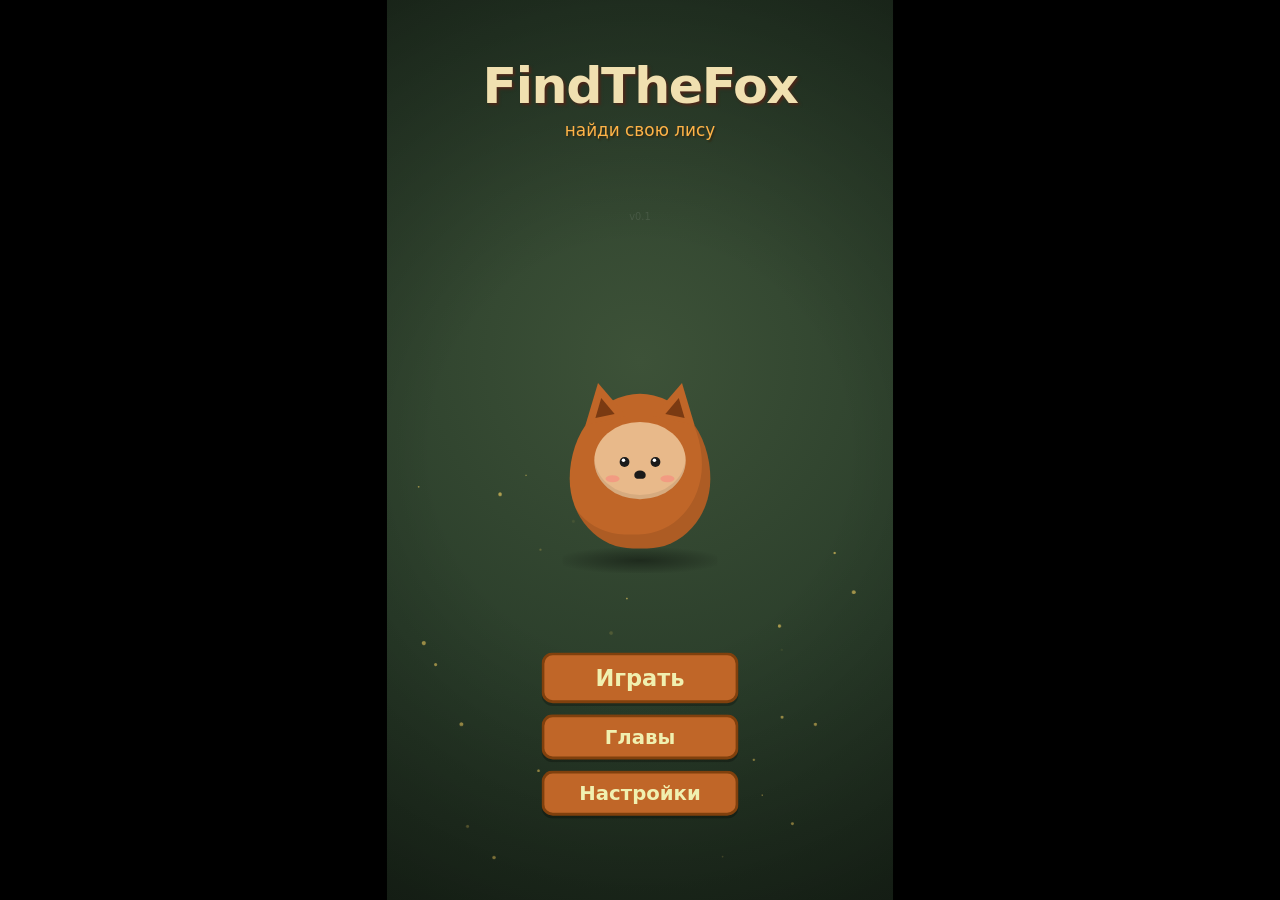
==== commit b5ed862a: "Хранилище настроек для iframe-страниц: запасной localStorage Co-Authored-By: Claude Sonnet 5.5 <nore" ====
--- a/index.html
+++ b/index.html
@@ -18,14 +18,36 @@
   const PAGES = {"index.html":"\u003c!DOCTYPE html>\r\n\u003chtml lang=\"ru\">\r\n\u003chead>\r\n\u003cmeta charset=\"UTF-8\">\r\n\u003cmeta name=\"viewport\" content=\"width=device-width, initial-scale=1.0, maximum-scale=1.0, user-scalable=no\">\r\n\u003ctitle>FindTheFox\u003c/title>\r\n\u003cstyle>\n/* FindTheFox — общие стили */\n\n:root {\n  --bg:            #2A3D2A;\n  --bg-deep:       #1E2C1E;\n  --bg-light:      #3D5238;\n\n  --btn-normal:    #C06628;\n  --btn-hover:     #D98032;\n  --btn-pressed:   #A64D1A;\n  --btn-border:    #80400D;\n  --btn-text:      #F0F0B0;\n\n  --title:         #F0E0B0;\n  --title-shadow:  #4D2618;\n  --subtitle:      #FFB347;\n\n  --panel-bg:      rgba(38, 32, 20, 0.95);\n  --overlay:       rgba(0, 0, 0, 0.5);\n\n  --fox-body:      #C06628;\n  --fox-face:      #E8B98A;\n  --fox-ear-inner: #7A3A12;\n  --fox-eye:       #1A1A1A;\n}\n\n* { box-sizing: border-box; -webkit-tap-highlight-color: transparent; }\n\nhtml, body {\n  margin: 0;\n  padding: 0;\n  width: 100%;\n  height: 100%;\n  background: #000;\n  overflow: hidden;\n  font-family: 'Segoe UI', Roboto, system-ui, -apple-system, sans-serif;\n  user-select: none;\n  -webkit-user-select: none;\n}\n\n/* ── Игровая сцена 720×1280, авто-скейл ───────────────── */\n.scene {\n  position: fixed;\n  top: 50%;\n  left: 50%;\n  width: 720px;\n  height: 1280px;\n  transform: translate(-50%, -50%) scale(1);\n  transform-origin: center center;\n  background: #000;\n  overflow: hidden;\n}\n\n/* ── Фон-градиент (лес) ──────────────────────────────── */\n.bg-forest {\n  position: absolute;\n  inset: 0;\n  background: radial-gradient(circle at 50% 40%,\n    var(--bg-light) 0%,\n    var(--bg) 60%,\n    var(--bg-deep) 100%);\n}\n\n/* ── Частицы (canvas) ────────────────────────────────── */\n.particles {\n  position: absolute;\n  inset: 0;\n  pointer-events: none;\n}\n\n/* ── Виньетка ────────────────────────────────────────── */\n.vignette {\n  position: absolute;\n  inset: 0;\n  pointer-events: none;\n  background: radial-gradient(circle at 50% 50%,\n    rgba(0,0,0,0) 40%,\n    rgba(0,0,0,0.35) 100%);\n}\n\n/* ── Кнопка ──────────────────────────────────────────── */\n.btn {\n  display: inline-flex;\n  align-items: center;\n  justify-content: center;\n  min-width: 280px;\n  height: 64px;\n  padding: 0 20px;\n  font-family: inherit;\n  font-size: 28px;\n  font-weight: 700;\n  color: var(--btn-text);\n  background: var(--btn-normal);\n  border: 4px solid var(--btn-border);\n  border-radius: 16px;\n  cursor: pointer;\n  transition: background 0.15s ease, transform 0.1s ease;\n  box-shadow: 0 4px 0 rgba(0,0,0,0.25);\n  text-decoration: none;\n}\n.btn:hover  { background: var(--btn-hover); }\n.btn:active {\n  background: var(--btn-pressed);\n  transform: translateY(2px);\n  box-shadow: 0 2px 0 rgba(0,0,0,0.25);\n}\n.btn.btn-lg { height: 72px; font-size: 32px; }\n.btn.btn-sm { min-width: 200px; height: 50px; font-size: 22px; border-radius: 14px; }\n\n/* ── Панель (настройки, диалоги) ─────────────────────── */\n.panel {\n  position: absolute;\n  top: 50%;\n  left: 50%;\n  width: 400px;\n  padding: 24px;\n  background: var(--panel-bg);\n  border-radius: 20px;\n  color: #fff;\n  opacity: 0;\n  visibility: hidden;\n  pointer-events: none;\n  transform: translate(-50%, -50%) scale(0.85);\n  transition: opacity 0.25s ease, transform 0.25s ease, visibility 0.25s;\n  z-index: 50;\n  box-shadow: 0 20px 60px rgba(0,0,0,0.5);\n}\n.panel.open {\n  opacity: 1;\n  visibility: visible;\n  pointer-events: auto;\n  transform: translate(-50%, -50%) scale(1);\n}\n.panel h2 {\n  font-size: 32px;\n  text-align: center;\n  color: var(--title);\n  margin: 0 0 24px;\n  font-weight: 700;\n}\n\n/* ── Строка настройки с тумблером ────────────────────── */\n.setting-row {\n  display: flex;\n  justify-content: space-between;\n  align-items: center;\n  font-size: 22px;\n  padding: 10px 0;\n  color: rgba(255,255,255,0.9);\n}\n.setting-row input[type=\"checkbox\"] {\n  appearance: none;\n  -webkit-appearance: none;\n  width: 52px;\n  height: 30px;\n  background: #555;\n  border-radius: 15px;\n  cursor: pointer;\n  position: relative;\n  transition: background 0.2s ease;\n  outline: none;\n  flex-shrink: 0;\n}\n.setting-row input[type=\"checkbox\"]::before {\n  content: '';\n  position: absolute;\n  top: 3px;\n  left: 3px;\n  width: 24px;\n  height: 24px;\n  background: #fff;\n  border-radius: 50%;\n  transition: left 0.2s ease;\n  box-shadow: 0 1px 3px rgba(0,0,0,0.3);\n}\n.setting-row input[type=\"checkbox\"]:checked {\n  background: var(--btn-normal);\n}\n.setting-row input[type=\"checkbox\"]:checked::before {\n  left: 25px;\n}\n\n/* ── Click blocker ───────────────────────────────────── */\n.blocker {\n  position: absolute;\n  inset: 0;\n  background: var(--overlay);\n  opacity: 0;\n  visibility: hidden;\n  pointer-events: none;\n  transition: opacity 0.25s ease, visibility 0.25s;\n  z-index: 40;\n  cursor: pointer;\n}\n.blocker.open {\n  opacity: 1;\n  visibility: visible;\n  pointer-events: auto;\n}\n\n/* ── Fade overlay ────────────────────────────────────── */\n.fade {\n  position: absolute;\n  inset: 0;\n  background: #000;\n  opacity: 0;\n  pointer-events: none;\n  transition: opacity 0.4s ease;\n  z-index: 100;\n}\n.fade.on { opacity: 1; }\n\n/* ── CSS-лиса (переиспользуемая фигурка) ─────────────── */\n.fox {\n  position: relative;\n  width: 300px;\n  height: 300px;\n}\n.fox .body {\n  position: absolute;\n  left: 50%; top: 60%;\n  transform: translate(-50%, -50%);\n  width: 200px; height: 220px;\n  background: var(--fox-body);\n  border-radius: 50% 50% 45% 45% / 55% 55% 45% 45%;\n  box-shadow: inset -12px -20px 0 rgba(0,0,0,0.1);\n}\n.fox .ear {\n  position: absolute;\n  top: 18%;\n  width: 0; height: 0;\n  border-left: 30px solid transparent;\n  border-right: 30px solid transparent;\n  border-bottom: 55px solid var(--fox-body);\n}\n.fox .ear.left  { left: 22%;  transform: rotate(-12deg); }\n.fox .ear.right { right: 22%; transform: rotate(12deg); }\n.fox .ear::after {\n  content: '';\n  position: absolute;\n  left: -14px; top: 22px;\n  width: 0; height: 0;\n  border-left: 14px solid transparent;\n  border-right: 14px solid transparent;\n  border-bottom: 26px solid var(--fox-ear-inner);\n}\n.fox .face {\n  position: absolute;\n  left: 50%; top: 55%;\n  transform: translate(-50%, -50%);\n  width: 130px; height: 110px;\n  background: var(--fox-face);\n  border-radius: 50%;\n  box-shadow: inset 0 -6px 0 rgba(0,0,0,0.08);\n}\n.fox .eye {\n  position: absolute;\n  top: 45%;\n  width: 14px; height: 14px;\n  background: var(--fox-eye);\n  border-radius: 50%;\n}\n.fox .eye.left  { left: 28%; }\n.fox .eye.right { right: 28%; }\n.fox .eye::after {\n  content: '';\n  position: absolute;\n  top: 2px; left: 3px;\n  width: 5px; height: 5px;\n  background: #fff;\n  border-radius: 50%;\n}\n.fox .nose {\n  position: absolute;\n  bottom: 26%; left: 50%;\n  transform: translateX(-50%);\n  width: 16px; height: 12px;\n  background: var(--fox-eye);\n  border-radius: 50% 50% 40% 40%;\n}\n.fox .cheek {\n  position: absolute;\n  bottom: 22%;\n  width: 20px; height: 10px;\n  background: rgba(255, 120, 120, 0.45);\n  border-radius: 50%;\n}\n.fox .cheek.left  { left: 12%; }\n.fox .cheek.right { right: 12%; }\n\n/* ── Контейнер персонажа ──────────────────────────────── */\n.character {\n  position: relative;\n  width: 300px;\n  height: 300px;\n  pointer-events: none;\n}\n.character .fox {\n  position: absolute;\n  inset: 0;\n}\n.character .fox-shadow {\n  position: absolute;\n  bottom: -25px;\n  left: 50%;\n  transform: translateX(-50%);\n  width: 220px;\n  height: 36px;\n  background: radial-gradient(ellipse at center,\n    rgba(0,0,0,0.40) 0%,\n    rgba(0,0,0,0.18) 45%,\n    rgba(0,0,0,0.00) 78%);\n  pointer-events: none;\n}\n\n/* ── Парение ──────────────────────────────────────────── */\n@keyframes foxFloat {\n  0%, 100% { transform: translateY(0); }\n  50%      { transform: translateY(-16px); }\n}\n@keyframes shadowFloat {\n  0%, 100% { transform: translateX(-50%) scale(1);    opacity: 0.9; }\n  50%      { transform: translateX(-50%) scale(0.88); opacity: 0.55; }\n}\n\n.character.floating .fox {\n  animation: foxFloat 3s ease-in-out infinite;\n}\n.character.floating .fox-shadow {\n  animation: shadowFloat 3s ease-in-out infinite;\n}\n\n/* ── Утилиты ─────────────────────────────────────────── */\n.center-abs {\n  position: absolute;\n  top: 50%; left: 50%;\n  transform: translate(-50%, -50%);\n}\n.hidden { display: none !important; }\n\n/* ── Анимации ────────────────────────────────────────── */\n@keyframes fadeInUp {\n  from { opacity: 0; transform: translateY(30px); }\n  to   { opacity: 1; transform: translateY(0); }\n}\n@keyframes fadeIn {\n  from { opacity: 0; }\n  to   { opacity: 1; }\n}\n@keyframes breathe {\n  0%, 100% { transform: translate(-50%, -50%) translateY(0); }\n  50%      { transform: translate(-50%, -50%) translateY(-5px); }\n}\n@keyframes shadowPulse {\n  0%, 100% { transform: translateX(-50%) scaleX(1);    opacity: 0.9; }\n  50%      { transform: translateX(-50%) scaleX(0.94); opacity: 0.7; }\n}\n@keyframes popIn {\n  0%   { opacity: 0; transform: scale(0.7); }\n  100% { opacity: 1; transform: scale(1); }\n}\n\u003c/style>\r\n\u003cstyle>\r\n  /* ── Заголовок ─────────────────────────────────────── */\r\n  #title-block {\r\n    position: absolute;\r\n    top: 80px; left: 50%;\r\n    transform: translateX(-50%);\r\n    width: 100%;\r\n    text-align: center;\r\n    pointer-events: none;\r\n    z-index: 10;\r\n  }\r\n  .title {\r\n    font-size: 72px;\r\n    font-weight: 900;\r\n    letter-spacing: -2px;\r\n    color: var(--title);\r\n    text-shadow: 3px 3px 4px var(--title-shadow);\r\n    white-space: nowrap;\r\n    opacity: 0;\r\n    transition: opacity 0.6s ease;\r\n  }\r\n  .subtitle {\r\n    display: block;\r\n    margin-top: 8px;\r\n    font-size: 24px;\r\n    font-weight: 500;\r\n    color: var(--subtitle);\r\n    text-shadow: 2px 2px 2px rgba(51,26,0,0.5);\r\n    opacity: 0;\r\n    transition: opacity 0.6s ease;\r\n  }\r\n  .version {\r\n    position: absolute;\r\n    top: 220px; left: 50%;\r\n    transform: translateX(-50%);\r\n    font-size: 14px;\r\n    color: rgba(255,255,255,0.3);\r\n    opacity: 0;\r\n    transition: opacity 0.6s ease;\r\n  }\r\n\r\n  /* ── Персонаж ─────────────────────────────────────── */\r\n  #character-wrap {\r\n    position: absolute;\r\n    top: 50%; left: 50%;\r\n    transform: translate(-50%, -50%);\r\n    opacity: 0;\r\n    transition: opacity 0.5s ease 0.2s;\r\n    z-index: 5;\r\n  }\r\n\r\n  /* Моргание — короткий dip глаз раз в ~4 секунды */\r\n  @keyframes blink {\r\n    0%, 92%, 96%, 100% { transform: scaleY(1); }\r\n    94%                 { transform: scaleY(0.1); }\r\n  }\r\n  #character-wrap.floating .fox .eye {\r\n    animation: blink 4s ease-in-out infinite;\r\n  }\r\n\r\n  /* ── Кнопки ───────────────────────────────────────── */\r\n  #buttons {\r\n    position: absolute;\r\n    bottom: 120px; left: 50%;\r\n    transform: translateX(-50%);\r\n    display: flex;\r\n    flex-direction: column;\r\n    gap: 16px;\r\n    align-items: center;\r\n    z-index: 10;\r\n  }\r\n  #buttons .btn { opacity: 0; }\r\n\r\n  /* ── Intro ────────────────────────────────────────── */\r\n  #game.intro .title    { opacity: 1; }\r\n  #game.intro .subtitle { opacity: 1; transition-delay: 0.2s; }\r\n  #game.intro .version  { opacity: 0.3; transition-delay: 0.4s; }\r\n  #game.intro #character-wrap { opacity: 1; }\r\n  #game.intro #buttons .btn {\r\n    animation: fadeInUp 0.5s ease-out forwards;\r\n  }\r\n  #game.intro #play     { animation-delay: 0.2s; }\r\n  #game.intro #chapters { animation-delay: 0.1s; }\r\n  #game.intro #settings { animation-delay: 0s;   }\r\n\u003c/style>\r\n\u003c/head>\r\n\u003cbody>\r\n\u003cdiv id=\"game\" class=\"scene\">\r\n  \u003cdiv class=\"bg-forest\">\u003c/div>\r\n  \u003ccanvas id=\"particles\" class=\"particles\">\u003c/canvas>\r\n  \u003cdiv class=\"vignette\">\u003c/div>\r\n\r\n  \u003cdiv id=\"title-block\">\r\n    \u003cdiv class=\"title\">FindTheFox\u003c/div>\r\n    \u003cdiv class=\"subtitle\">найди свою лису\u003c/div>\r\n    \u003cdiv class=\"version\">v0.1\u003c/div>\r\n  \u003c/div>\r\n\r\n  \u003cdiv class=\"character center-abs floating\" id=\"character-wrap\">\r\n    \u003cdiv class=\"fox\">\r\n      \u003cdiv class=\"body\">\u003c/div>\r\n      \u003cdiv class=\"ear left\">\u003c/div>\r\n      \u003cdiv class=\"ear right\">\u003c/div>\r\n      \u003cdiv class=\"face\">\r\n        \u003cdiv class=\"eye left\">\u003c/div>\r\n        \u003cdiv class=\"eye right\">\u003c/div>\r\n        \u003cdiv class=\"cheek left\">\u003c/div>\r\n        \u003cdiv class=\"cheek right\">\u003c/div>\r\n        \u003cdiv class=\"nose\">\u003c/div>\r\n      \u003c/div>\r\n    \u003c/div>\r\n    \u003cdiv class=\"fox-shadow\">\u003c/div>\r\n  \u003c/div>\r\n\r\n  \u003cdiv id=\"buttons\">\r\n    \u003cbutton class=\"btn btn-lg\" id=\"play\">Играть\u003c/button>\r\n    \u003cbutton class=\"btn\" id=\"chapters\">Главы\u003c/button>\r\n    \u003cbutton class=\"btn\" id=\"settings\">Настройки\u003c/button>\r\n  \u003c/div>\r\n\r\n  \u003cdiv class=\"blocker\" id=\"blocker\">\u003c/div>\r\n\r\n  \u003cdiv class=\"panel\" id=\"panel\">\r\n    \u003ch2>Настройки\u003c/h2>\r\n    \u003clabel class=\"setting-row\">\u003cspan>Звук\u003c/span>\r\n      \u003cinput type=\"checkbox\" id=\"tg-sound\">\u003c/label>\r\n    \u003clabel class=\"setting-row\">\u003cspan>Музыка\u003c/span>\r\n      \u003cinput type=\"checkbox\" id=\"tg-music\">\u003c/label>\r\n    \u003clabel class=\"setting-row\">\u003cspan>Вибрация\u003c/span>\r\n      \u003cinput type=\"checkbox\" id=\"tg-vib\">\u003c/label>\r\n    \u003cbutton class=\"btn btn-sm\" id=\"close-panel\"\r\n      style=\"display:block;margin:24px auto 0\">Назад\u003c/button>\r\n  \u003c/div>\r\n\r\n  \u003cdiv class=\"fade\" id=\"fade\">\u003c/div>\r\n\u003c/div>\r\n\r\n\u003cscript>\n/* FindTheFox — настройки (localStorage, вибрация, аудио-задел) */\n\nwindow.FTSettings = (function () {\n  'use strict';\n\n  const KEY = 'findthefox_settings';\n  const DEFAULTS = { sound: true, music: true, vibration: true };\n\n  function load() {\n    try {\n      const raw = localStorage.getItem(KEY);\n      if (!raw) return Object.assign({}, DEFAULTS);\n      const parsed = JSON.parse(raw);\n      return Object.assign({}, DEFAULTS, parsed);\n    } catch (e) {\n      return Object.assign({}, DEFAULTS);\n    }\n  }\n\n  function save(obj) {\n    try { localStorage.setItem(KEY, JSON.stringify(obj)); } catch (e) {}\n  }\n\n  function apply(obj) {\n    // Пока заглушка — реальное аудио подключается на этапе 17.\n    // Все, кто хочет реагировать на смену настроек, слушают событие.\n    document.dispatchEvent(new CustomEvent('ft-settings-applied', {\n      detail: obj\n    }));\n  }\n\n  function vibrate(ms) {\n    const s = load();\n    if (!s.vibration) return;\n    if (navigator.vibrate) navigator.vibrate(ms || 10);\n  }\n\n  // Привязать чекбоксы к настройкам. Возвращает функцию persist().\n  function bindToggles(soundEl, musicEl, vibEl) {\n    const s = load();\n    if (soundEl) soundEl.checked = s.sound;\n    if (musicEl) musicEl.checked = s.music;\n    if (vibEl)   vibEl.checked   = s.vibration;\n\n    function persist() {\n      const cur = {\n        sound:     soundEl ? soundEl.checked : s.sound,\n        music:     musicEl ? musicEl.checked : s.music,\n        vibration: vibEl   ? vibEl.checked   : s.vibration,\n      };\n      save(cur);\n      apply(cur);\n      return cur;\n    }\n\n    [soundEl, musicEl, vibEl].forEach(function (el) {\n      if (!el) return;\n      el.addEventListener('change', function () {\n        vibrate();\n        persist();\n      });\n    });\n\n    return persist;\n  }\n\n  // Автоматически навесить скейл .scene под окно\n  function fitScene(sceneEl) {\n    function resize() {\n      const scale = Math.min(\n        window.innerWidth / 720,\n        window.innerHeight / 1280\n      );\n      sceneEl.style.transform =\n        'translate(-50%, -50%) scale(' + scale + ')';\n    }\n    window.addEventListener('resize', resize);\n    resize();\n    return resize;\n  }\n\n  return { load, save, apply, vibrate, bindToggles, fitScene };\n})();\n\u003c/script>\r\n\u003cscript>\n/* FindTheFox — переиспользуемые частицы на canvas */\n\nwindow.FTParticles = (function () {\n  'use strict';\n\n  function attach(canvas, opts) {\n    const o = Object.assign({\n      count:      25,\n      color:      [255, 217, 102],  // rgb\n      maxAlpha:   0.6,\n      riseMin:    10,\n      riseMax:    30,\n      ttlMin:     6,\n      ttlMax:     8,\n      radiusMin:  1,\n      radiusMax:  3,\n      areaW:      720,\n      areaH:      1280,\n      spawnBottom: 640,             // от какого Y начинается спавн\n      fadeIn:     1.5,\n      fadeOut:    1.5\n    }, opts || {});\n\n    const ctx = canvas.getContext('2d');\n    const particles = [];\n    let raf = 0;\n    let running = false;\n    let last = 0;\n\n    function resetCanvas() {\n      const dpr = window.devicePixelRatio || 1;\n      canvas.width  = o.areaW * dpr;\n      canvas.height = o.areaH * dpr;\n      canvas.style.width  = o.areaW + 'px';\n      canvas.style.height = o.areaH + 'px';\n      ctx.setTransform(dpr, 0, 0, dpr, 0, 0);\n    }\n\n    function spawn(p) {\n      p.x    = Math.random() * o.areaW;\n      p.y    = o.spawnBottom + Math.random() * (o.areaH - o.spawnBottom);\n      p.r    = o.radiusMin + Math.random() * (o.radiusMax - o.radiusMin);\n      p.vy   = -(o.riseMin + Math.random() * (o.riseMax - o.riseMin));\n      p.vx   = (Math.random() - 0.5) * 12;\n      p.ttl  = o.ttlMin + Math.random() * (o.ttlMax - o.ttlMin);\n      p.life = 0;\n      return p;\n    }\n\n    function init() {\n      particles.length = 0;\n      for (let i = 0; i \u003c o.count; i++) {\n        const p = spawn({});\n        p.life = Math.random() * p.ttl;\n        particles.push(p);\n      }\n    }\n\n    function tick(now) {\n      if (!running) return;\n      const dt = Math.min((now - last) / 1000, 0.05);\n      last = now;\n\n      ctx.clearRect(0, 0, o.areaW, o.areaH);\n\n      for (let i = 0; i \u003c particles.length; i++) {\n        const p = particles[i];\n        p.x += p.vx * dt;\n        p.y += p.vy * dt;\n        p.life += dt;\n\n        if (p.life > p.ttl || p.y \u003c -20) { spawn(p); continue; }\n\n        let a = 1;\n        if (p.life \u003c o.fadeIn) a = p.life / o.fadeIn;\n        else if (p.life > p.ttl - o.fadeOut)\n          a = (p.ttl - p.life) / o.fadeOut;\n        a = Math.max(0, Math.min(1, a)) * o.maxAlpha;\n\n        ctx.fillStyle = 'rgba(' + o.color[0] + ',' + o.color[1] + ',' +\n                        o.color[2] + ',' + a.toFixed(3) + ')';\n        ctx.beginPath();\n        ctx.arc(p.x, p.y, p.r, 0, Math.PI * 2);\n        ctx.fill();\n      }\n\n      raf = requestAnimationFrame(tick);\n    }\n\n    resetCanvas();\n    init();\n    window.addEventListener('resize', resetCanvas);\n\n    return {\n      start: function () {\n        if (running) return;\n        running = true;\n        last = performance.now();\n        raf = requestAnimationFrame(tick);\n      },\n      stop: function () {\n        running = false;\n        if (raf) cancelAnimationFrame(raf);\n      },\n      reset: init\n    };\n  }\n\n  return { attach };\n})();\n\u003c/script>\r\n\u003cscript>\n/* FindTheFox — прогресс по главам */\n\nwindow.FTProgress = (function () {\n  'use strict';\n\n  const KEY = 'findthefox_progress';\n\n  // Главы 1..4. Индексы 0..3.\n  // Возможные статусы: 'locked' | 'unlocked' | 'done'\n  const DEFAULTS = ['unlocked', 'locked', 'locked', 'locked'];\n\n  function load() {\n    try {\n      const raw = localStorage.getItem(KEY);\n      if (!raw) return DEFAULTS.slice();\n      const arr = JSON.parse(raw);\n      if (!Array.isArray(arr) || arr.length !== 4) return DEFAULTS.slice();\n      return arr;\n    } catch (e) {\n      return DEFAULTS.slice();\n    }\n  }\n\n  function save(arr) {\n    try { localStorage.setItem(KEY, JSON.stringify(arr)); } catch (e) {}\n  }\n\n  function getStatus(index) {\n    const arr = load();\n    return arr[index] || 'locked';\n  }\n\n  function markDone(index) {\n    const arr = load();\n    arr[index] = 'done';\n    if (index + 1 \u003c arr.length && arr[index + 1] === 'locked') {\n      arr[index + 1] = 'unlocked';\n    }\n    save(arr);\n    document.dispatchEvent(new CustomEvent('ft-progress-changed', {\n      detail: { index: index, status: 'done' }\n    }));\n  }\n\n  function reset() {\n    save(DEFAULTS.slice());\n    document.dispatchEvent(new CustomEvent('ft-progress-changed', {\n      detail: { reset: true }\n    }));\n  }\n\n  return { load, save, getStatus, markDone, reset };\n})();\n\u003c/script>\r\n\u003cscript>\n// FindTheFox — звуковые эффекты (синтез через Web Audio, без файлов)\n\nwindow.FTSfx = (function () {\n  'use strict';\n\n  let ctx = null;\n\n  function getCtx() {\n    if (!ctx) {\n      const AC = window.AudioContext || window.webkitAudioContext;\n      if (!AC) return null;\n      ctx = new AC();\n    }\n    if (ctx.state === 'suspended') ctx.resume();\n    return ctx;\n  }\n\n  // Одна нота: частота, длительность, задержка, тип волны, громкость\n  function tone(freq, dur, delay, type, vol) {\n    const c = getCtx();\n    if (!c) return;\n    const t0 = c.currentTime + (delay || 0);\n    const osc = c.createOscillator();\n    const gain = c.createGain();\n    osc.type = type || 'triangle';\n    osc.frequency.setValueAtTime(freq, t0);\n    gain.gain.setValueAtTime(0.0001, t0);\n    gain.gain.exponentialRampToValueAtTime(vol || 0.25, t0 + 0.01);\n    gain.gain.exponentialRampToValueAtTime(0.0001, t0 + dur);\n    osc.connect(gain).connect(c.destination);\n    osc.start(t0);\n    osc.stop(t0 + dur + 0.02);\n  }\n\n  // Скольжение частоты (для «бу-у» и «ой»)\n  function slide(from, to, dur, delay, type, vol) {\n    const c = getCtx();\n    if (!c) return;\n    const t0 = c.currentTime + (delay || 0);\n    const osc = c.createOscillator();\n    const gain = c.createGain();\n    osc.type = type || 'sine';\n    osc.frequency.setValueAtTime(from, t0);\n    osc.frequency.exponentialRampToValueAtTime(to, t0 + dur);\n    gain.gain.setValueAtTime(vol || 0.2, t0);\n    gain.gain.exponentialRampToValueAtTime(0.0001, t0 + dur);\n    osc.connect(gain).connect(c.destination);\n    osc.start(t0);\n    osc.stop(t0 + dur + 0.02);\n  }\n\n  const SOUNDS = {\n    // Тап по кнопке\n    tap:    function () { tone(660, 0.07, 0, 'sine', 0.2); },\n    // Хороший выбор: восходящий аккорд\n    good:   function () {\n      tone(523, 0.12, 0,    'triangle', 0.22);\n      tone(659, 0.12, 0.08, 'triangle', 0.22);\n      tone(784, 0.2,  0.16, 'triangle', 0.22);\n    },\n    // Плохой выбор: нисходящее «бу»\n    bad:    function () { slide(330, 110, 0.35, 0, 'sawtooth', 0.12); },\n    // Нейтральный: короткий щелчок\n    neutral: function () { tone(440, 0.09, 0, 'sine', 0.18); },\n    // Лиса довольна: мелодичная трель\n    love:   function () {\n      [784, 988, 1175, 988, 1319].forEach(function (f, i) {\n        tone(f, 0.12, i * 0.07, 'sine', 0.2);\n      });\n    },\n    // Победа: фанфары\n    win:    function () {\n      [523, 523, 523, 659].forEach(function (f, i) {\n        tone(f, 0.14, i * 0.14, 'square', 0.12);\n      });\n      tone(784, 0.5, 0.56, 'square', 0.14);\n      tone(523, 0.6, 0.56, 'triangle', 0.14);\n    },\n    // Поражение: грустный спад\n    lose:   function () {\n      [392, 349, 311, 262].forEach(function (f, i) {\n        tone(f, 0.25, i * 0.22, 'triangle', 0.2);\n      });\n    },\n    // Переход / переворот страницы\n    page:   function () { slide(800, 1200, 0.08, 0, 'sine', 0.12); }\n  };\n\n  // Звук играет только если включён в настройках\n  function play(name) {\n    const s = window.FTSettings ? FTSettings.load() : { sound: true };\n    if (!s.sound) return;\n    const fn = SOUNDS[name];\n    if (fn) fn();\n  }\n\n  return { play };\n})();\n\n\u003c/script>\r\n\u003cscript>\n// FindTheFox — фоновая музыка: трек заранее отрисовывается в буфер и зацикливается без шва\n\nwindow.FTMusic = (function () {\n  'use strict';\n\n  const BARS = 8;               // длина цикла в тактах\n  const STEPS_PER_BAR = 8;      // восьмые в такте\n  const CHORD_BARS = 2;         // аккорд держится 2 такта\n  const TAIL = 3;               // запас на затухание звуков, сек (уходит в начало цикла)\n\n  // Треки. chords — прогрессия, melody — 4 паттерна по 8 шагов (-1 = пауза)\n  const TRACKS = {\n    // Лес и меню: медленно, задумчиво, минор + колокольчики\n    forest: {\n      bpm: 92, hat: 0.02,\n      chords: [\n        { root: 220, tones: [220, 262, 330] },   // Am\n        { root: 175, tones: [175, 220, 262] },   // F\n        { root: 262, tones: [262, 330, 392] },   // C\n        { root: 196, tones: [196, 247, 294] }    // G\n      ],\n      melody: [\n        [440, -1, 523, 440, 392, -1, 330, -1],\n        [349, -1, 440, 523, 440, -1, 392, -1],\n        [523, -1, 392, 440, 523, -1, 659, -1],\n        [494, -1, 440, 392, 494, -1, 392, -1]\n      ],\n      bass: [0, 4], pad: true, lead: 'triangle',\n      arp: [1, 3, 5, 7], bell: true,\n      kick: [], snare: [], hats: [2, 6]\n    },\n    // Город: бодро, быстрее, барабаны и бас на каждую восьмую\n    city: {\n      bpm: 124, hat: 0.07,\n      chords: [\n        { root: 262, tones: [262, 330, 392] },   // C\n        { root: 196, tones: [196, 247, 294] },   // G\n        { root: 220, tones: [220, 262, 330] },   // Am\n        { root: 175, tones: [175, 220, 262] }    // F\n      ],\n      melody: [\n        [659, 784, -1, 659, 523, -1, 587, 523],\n        [523, 659, -1, 784, 659, -1, 523, 440],\n        [440, 523, -1, 659, 698, -1, 659, 523],\n        [587, 698, -1, 587, 494, -1, 587, 659]\n      ],\n      bass: [0, 1, 2, 3, 4, 5, 6, 7], pad: true, lead: 'square',\n      arp: [0, 2, 4, 6], bell: false,\n      kick: [0, 4], snare: [2, 6], hats: [1, 3, 5, 7]\n    },\n    // Кафе: тёплый лаунж, мягкие барабаны, колокольчики\n    cafe: {\n      bpm: 116, hat: 0.05,\n      chords: [\n        { root: 262, tones: [262, 330, 392] },   // C\n        { root: 220, tones: [220, 262, 330] },   // Am\n        { root: 175, tones: [175, 220, 262] },   // F\n        { root: 196, tones: [196, 247, 294] }    // G\n      ],\n      melody: [\n        [659, -1, 784, 659, 523, -1, 587, 523],\n        [523, -1, 659, 523, 440, -1, 523, 440],\n        [349, -1, 440, 523, 698, -1, 659, 523],\n        [587, -1, 494, 587, 784, -1, 698, 587]\n      ],\n      bass: [0, 2, 4, 6], pad: true, lead: 'square',\n      arp: [1, 3, 5, 7], bell: true,\n      kick: [0, 4], snare: [2, 6], hats: [1, 3, 5, 7], softSnare: true\n    }\n  };\n\n  let ctx = null, master = null;\n  let wanted = null;           // что должно играть\n  let cur = null;              // { name, src, out }\n  const cache = {};            // имя трека -> Promise\u003cAudioBuffer>\n  const POS_KEY = 'findthefox_music_pos';   // позиция в треке — чтобы продолжить на следующей странице\n\n  function getCtx() {\n    if (!ctx) {\n      const AC = window.AudioContext || window.webkitAudioContext;\n      if (!AC) return null;\n      ctx = new AC();\n      master = ctx.createGain();\n      master.gain.value = 0.5;\n      master.connect(ctx.destination);\n    }\n    return ctx;\n  }\n\n  // ── Инструменты (работают и в онлайн, и в офлайн контексте) ──\n\n  function noiseBuf(ac) {\n    if (!ac._ftNoise) {\n      const n = Math.floor(ac.sampleRate * 0.5);\n      const b = ac.createBuffer(1, n, ac.sampleRate);\n      const d = b.getChannelData(0);\n      for (let i = 0; i \u003c n; i++) d[i] = Math.random() * 2 - 1;\n      ac._ftNoise = b;\n    }\n    return ac._ftNoise;\n  }\n\n  function envelope(g, t, attack, peak, dur) {\n    g.gain.setValueAtTime(0.0001, t);\n    g.gain.exponentialRampToValueAtTime(peak, t + attack);\n    g.gain.exponentialRampToValueAtTime(0.0001, t + dur);\n  }\n\n  // Щипок: бас, аккордовые арпеджио\n  function pluck(ac, out, t, f, dur, vol, type) {\n    const o = ac.createOscillator(), g = ac.createGain();\n    o.type = type || 'triangle';\n    o.frequency.setValueAtTime(f, t);\n    envelope(g, t, 0.005, vol, dur);\n    o.connect(g).connect(out);\n    o.start(t); o.stop(t + dur + 0.05);\n  }\n\n  // Соло: мягкий звук с фильтром\n  function lead(ac, out, t, f, dur, vol, type) {\n    const o = ac.createOscillator(), flt = ac.createBiquadFilter(), g = ac.createGain();\n    o.type = type || 'square';\n    o.frequency.setValueAtTime(f, t);\n    flt.type = 'lowpass';\n    flt.frequency.value = 2200;\n    envelope(g, t, 0.02, vol, dur);\n    o.connect(flt).connect(g).connect(out);\n    o.start(t); o.stop(t + dur + 0.05);\n  }\n\n  // Пэд: два расстроенных пилообразных на каждую ноту, мягкий фильтр\n  function pad(ac, out, t, freqs, dur, vol) {\n    const flt = ac.createBiquadFilter(), g = ac.createGain();\n    flt.type = 'lowpass';\n    flt.frequency.value = 900;\n    flt.Q.value = 0.5;\n    g.gain.setValueAtTime(0.0001, t);\n    g.gain.linearRampToValueAtTime(vol, t + 0.25);\n    g.gain.setValueAtTime(vol, t + dur);\n    g.gain.linearRampToValueAtTime(0.0001, t + dur + 0.4);\n    flt.connect(g).connect(out);\n    freqs.forEach(function (f) {\n      [-6, 6].forEach(function (cents) {\n        const o = ac.createOscillator();\n        o.type = 'sawtooth';\n        o.frequency.setValueAtTime(f, t);\n        o.detune.value = cents;\n        o.connect(flt);\n        o.start(t); o.stop(t + dur + 0.5);\n      });\n    });\n  }\n\n  // Колокольчик: синус + октава\n  function bell(ac, out, t, f, dur, vol) {\n    [[1, 1], [2, 0.25]].forEach(function (p) {\n      const o = ac.createOscillator(), g = ac.createGain();\n      o.frequency.setValueAtTime(f * p[0], t);\n      envelope(g, t, 0.004, vol * p[1], dur);\n      o.connect(g).connect(out);\n      o.start(t); o.stop(t + dur + 0.05);\n    });\n  }\n\n  // Бочка: синус с падающей частотой\n  function kick(ac, out, t, vol) {\n    const o = ac.createOscillator(), g = ac.createGain();\n    o.frequency.setValueAtTime(150, t);\n    o.frequency.exponentialRampToValueAtTime(45, t + 0.12);\n    envelope(g, t, 0.003, vol, 0.35);\n    o.connect(g).connect(out);\n    o.start(t); o.stop(t + 0.4);\n  }\n\n  // Малый барабан: шум + короткий тон\n  function snare(ac, out, t, vol) {\n    const n = ac.createBufferSource(), flt = ac.createBiquadFilter(), g = ac.createGain();\n    n.buffer = noiseBuf(ac);\n    flt.type = 'bandpass';\n    flt.frequency.value = 1800;\n    flt.Q.value = 0.8;\n    envelope(g, t, 0.002, vol, 0.18);\n    n.connect(flt).connect(g).connect(out);\n    n.start(t); n.stop(t + 0.2);\n\n    const o = ac.createOscillator(), og = ac.createGain();\n    o.frequency.setValueAtTime(190, t);\n    envelope(og, t, 0.002, vol * 0.6, 0.08);\n    o.connect(og).connect(out);\n    o.start(t); o.stop(t + 0.1);\n  }\n\n  // Хай-хэт: высокочастотный шум\n  function hat(ac, out, t, vol) {\n    const n = ac.createBufferSource(), flt = ac.createBiquadFilter(), g = ac.createGain();\n    n.buffer = noiseBuf(ac);\n    flt.type = 'highpass';\n    flt.frequency.value = 7000;\n    envelope(g, t, 0.001, vol, 0.04);\n    n.connect(flt).connect(g).connect(out);\n    n.start(t); n.stop(t + 0.06);\n  }\n\n  // ── Сборка цикла ─────────────────────────────────────\n\n  function scheduleStep(ac, out, spec, i, t) {\n    const stepDur = 60 / spec.bpm / 2;\n    const bar = Math.floor(i / STEPS_PER_BAR);\n    const pos = i % STEPS_PER_BAR;\n    const chord = spec.chords[Math.floor(bar / CHORD_BARS) % spec.chords.length];\n    const pattern = spec.melody[Math.floor(bar / CHORD_BARS) % spec.melody.length];\n\n    if (spec.bass.includes(pos)) pluck(ac, out, t, chord.root / 2, stepDur * 1.6, 0.35);\n    if (pos === 0 && spec.pad) pad(ac, out, t, chord.tones, stepDur * 7.5, 0.06);\n    const m = pattern[pos];\n    if (m > 0) lead(ac, out, t, m, stepDur * 1.6, 0.06, spec.lead);\n    if (spec.arp.includes(pos)) {\n      const f = chord.tones[pos % chord.tones.length] * 2;\n      if (spec.bell) bell(ac, out, t, f, stepDur * 1.5, 0.05);\n      else pluck(ac, out, t, f, stepDur * 1.2, 0.05, 'sine');\n    }\n    if (spec.kick.includes(pos)) kick(ac, out, t, 0.5);\n    if (spec.snare.includes(pos)) snare(ac, out, t, spec.softSnare ? 0.12 : 0.22);\n    if (spec.hats.includes(pos)) hat(ac, out, t, spec.hat);\n  }\n\n  // Отрисовка одного цикла с перенесением хвостов в начало: шва не будет\n  function renderLoop(name) {\n    const spec = TRACKS[name];\n    const sr = 44100;\n    const stepDur = 60 / spec.bpm / 2;\n    const steps = BARS * STEPS_PER_BAR;\n    const L = Math.round(steps * stepDur * sr);\n    const T = Math.round(TAIL * sr);\n    const OAC = window.OfflineAudioContext || window.webkitOfflineAudioContext;\n    const ac = new OAC(2, L + T, sr);\n    const out = ac.createGain();\n    out.connect(ac.destination);\n    for (let i = 0; i \u003c steps; i++) scheduleStep(ac, out, spec, i, i * stepDur);\n\n    return ac.startRendering().then(function (full) {\n      const buf = getCtx().createBuffer(2, L, sr);\n      for (let c = 0; c \u003c 2; c++) {\n        const src = full.getChannelData(c);\n        const dst = buf.getChannelData(c);\n        for (let k = 0; k \u003c L; k++) dst[k] = src[k];\n        // хвост, вышедший за конец цикла, добавляем в начало\n        for (let k = 0; k \u003c T; k++) dst[k] += src[L + k];\n      }\n      return buf;\n    });\n  }\n\n  function getBuffer(name) {\n    if (!cache[name]) cache[name] = renderLoop(name);\n    return cache[name];\n  }\n\n  // ── Воспроизведение ──────────────────────────────────\n\n  function startBuffer(name, buf, offset) {\n    const out = ctx.createGain();\n    out.gain.setValueAtTime(0.0001, ctx.currentTime);\n    out.gain.linearRampToValueAtTime(1, ctx.currentTime + 0.4);\n    out.connect(master);\n    const src = ctx.createBufferSource();\n    src.buffer = buf;\n    src.loop = true;\n    src.loopStart = 0;\n    src.loopEnd = buf.duration;\n    src.connect(out);\n    const at = ctx.currentTime + 0.02;\n    src.start(at, offset || 0);\n    cur = { name: name, src: src, out: out, buf: buf, startAt: at - (offset || 0) };\n  }\n\n  function stopCurrent() {\n    if (!cur) return;\n    const t = ctx.currentTime, c = cur;\n    cur = null;\n    c.out.gain.cancelScheduledValues(t);\n    c.out.gain.setValueAtTime(c.out.gain.value, t);\n    c.out.gain.linearRampToValueAtTime(0, t + 0.3);\n    setTimeout(function () { c.src.stop(); c.out.disconnect(); }, 350);\n  }\n\n  // Запускает трек; если браузер ещё не разрешил звук — дождётся первого касания\n  function play(name) {\n    wanted = name;\n    const s = window.FTSettings ? FTSettings.load() : { music: true };\n    if (!s.music || !TRACKS[name] || !getCtx()) return;\n    if (cur && cur.name === name) return;\n    stopCurrent();\n\n    getBuffer(name).then(function (buf) {\n      if (wanted !== name || cur) return;\n      const offset = resumeOffset(name, buf.duration);\n      if (ctx.state === 'running') startBuffer(name, buf, offset);\n      else waitForGesture(name, buf, offset);\n    });\n  }\n\n  // Текущая позиция внутри цикла, сек\n  function position() {\n    const d = cur.buf.duration;\n    return (((ctx.currentTime - cur.startAt) % d) + d) % d;\n  }\n\n  // Запоминаем позицию, чтобы следующая страница продолжила трек\n  function savePosition() {\n    if (!cur) return;\n    try {\n      localStorage.setItem(POS_KEY, JSON.stringify({\n        name: cur.name, pos: position(), dur: cur.buf.duration, wall: Date.now()\n      }));\n    } catch (e) {}\n  }\n\n  // Сдвиг в цикле с учётом времени, прошедшего между страницами\n  function resumeOffset(name, dur) {\n    let saved = null;\n    try { saved = JSON.parse(localStorage.getItem(POS_KEY)); } catch (e) {}\n    try { localStorage.removeItem(POS_KEY); } catch (e) {}\n    if (!saved || saved.name !== name || saved.dur !== dur) return 0;\n    const elapsed = (Date.now() - saved.wall) / 1000;\n    return (saved.pos + elapsed) % dur;\n  }\n\n  // Браузер не даёт звук без жеста: ждём касание и запускаем\n  function waitForGesture(name, buf, offset) {\n    const unlock = function () {\n      ctx.resume().then(function () {\n        if (wanted === name && !cur) startBuffer(name, buf, offset);\n      });\n    };\n    ['pointerdown', 'keydown', 'touchstart'].forEach(function (ev) {\n      document.addEventListener(ev, unlock, { once: true });\n    });\n  }\n\n  function stop() {\n    wanted = null;\n    try { localStorage.removeItem(POS_KEY); } catch (e) {}\n    stopCurrent();\n  }\n\n  // Включение/выключение музыки в настройках\n  document.addEventListener('ft-settings-applied', function (e) {\n    if (e.detail && e.detail.music && wanted) play(wanted);\n    else stopCurrent();\n  });\n\n  window.addEventListener('pagehide', function () { savePosition(); stopCurrent(); });\n\n  return { play, stop };\n})();\n\n\u003c/script>\r\n\u003cscript>\r\n(function () {\r\n  'use strict';\r\n\r\n  const gameEl      = document.getElementById('game');\r\n  const fadeEl      = document.getElementById('fade');\r\n  const panel       = document.getElementById('panel');\r\n  const blocker     = document.getElementById('blocker');\r\n  const playBtn     = document.getElementById('play');\r\n  const chaptersBtn = document.getElementById('chapters');\r\n  const settingsBtn = document.getElementById('settings');\r\n  const closeBtn    = document.getElementById('close-panel');\r\n\r\n  // ── Скейл сцены ──────────────────────────────────────\r\n  FTSettings.fitScene(gameEl);\r\n\r\n  // ── Частицы ──────────────────────────────────────────\r\n  FTParticles.attach(document.getElementById('particles')).start();\r\n\r\n  // ── Музыка ───────────────────────────────────────────\r\n  FTMusic.play('forest');\r\n\r\n  // ── Настройки ────────────────────────────────────────\r\n  const persist = FTSettings.bindToggles(\r\n    document.getElementById('tg-sound'),\r\n    document.getElementById('tg-music'),\r\n    document.getElementById('tg-vib')\r\n  );\r\n\r\n  // ── Панель настроек ──────────────────────────────────\r\n  function openSettings() {\r\n    if (panel.classList.contains('open')) return;\r\n    FTSettings.vibrate(); FTSfx.play('tap');\r\n    panel.classList.add('open');\r\n    blocker.classList.add('open');\r\n  }\r\n  function closeSettings() {\r\n    if (!panel.classList.contains('open')) return;\r\n    persist();\r\n    FTSettings.vibrate(); FTSfx.play('tap');\r\n    panel.classList.remove('open');\r\n    blocker.classList.remove('open');\r\n  }\r\n  settingsBtn.addEventListener('click', openSettings);\r\n  closeBtn.addEventListener('click', closeSettings);\r\n  blocker.addEventListener('click', closeSettings);\r\n\r\n  // ── Переходы ─────────────────────────────────────────\r\n  let isTransitioning = false;\r\n\r\n  function navigate(url) {\r\n    if (isTransitioning) return;\r\n    if (panel.classList.contains('open')) return;\r\n    isTransitioning = true;\r\n    persist();\r\n    fadeEl.classList.add('on');\r\n    setTimeout(function () {\r\n      parent.FTRouter.go(url);\r\n    }, 450);\r\n  }\r\n\r\n  playBtn.addEventListener('click', function () {\r\n    FTSettings.vibrate(); FTSfx.play('tap');\r\n    // Глава 1 не пройдена — сначала интро (из него попадём в игру).\r\n    // Пройдена — значит игрок продолжает: открываем список глав.\r\n    const status = FTProgress.getStatus(0);\r\n    if (status === 'unlocked') {\r\n      navigate('scene_intro.html');\r\n    } else {\r\n      navigate('chapters.html');\r\n    }\r\n  });\r\n  chaptersBtn.addEventListener('click', function () {\r\n    FTSettings.vibrate(); FTSfx.play('tap');\r\n    navigate('chapters.html');\r\n  });\r\n\r\n  // ── Intro + idle ─────────────────────────────────────\r\n  requestAnimationFrame(function () {\r\n    gameEl.classList.add('intro');\r\n    setTimeout(function () {\r\n      gameEl.classList.add('idle');       // парение + тень пульсирует\r\n      document.getElementById('character-wrap').classList.add('floating');\r\n    }, 1200);\r\n  });\r\n\r\n  // ── Android back: закрыть панель или выйти ───────────\r\n  history.pushState({ menu: true }, '');\r\n  window.addEventListener('popstate', function () {\r\n    if (panel.classList.contains('open')) {\r\n      closeSettings();\r\n      history.pushState({ menu: true }, '');\r\n    }\r\n  });\r\n\r\n  // ── Мелкая защита ────────────────────────────────────\r\n  document.addEventListener('gesturestart', e => e.preventDefault());\r\n  document.addEventListener('dblclick',     e => e.preventDefault());\r\n})();\r\n\u003c/script>\r\n\u003c/body>\r\n\u003c/html>","chapters.html":"\u003c!DOCTYPE html>\n\u003chtml lang=\"ru\">\n\u003chead>\n\u003cmeta charset=\"UTF-8\">\n\u003cmeta name=\"viewport\" content=\"width=device-width, initial-scale=1.0, maximum-scale=1.0, user-scalable=no\">\n\u003ctitle>FindTheFox — Главы\u003c/title>\n\u003cstyle>\n/* FindTheFox — общие стили */\n\n:root {\n  --bg:            #2A3D2A;\n  --bg-deep:       #1E2C1E;\n  --bg-light:      #3D5238;\n\n  --btn-normal:    #C06628;\n  --btn-hover:     #D98032;\n  --btn-pressed:   #A64D1A;\n  --btn-border:    #80400D;\n  --btn-text:      #F0F0B0;\n\n  --title:         #F0E0B0;\n  --title-shadow:  #4D2618;\n  --subtitle:      #FFB347;\n\n  --panel-bg:      rgba(38, 32, 20, 0.95);\n  --overlay:       rgba(0, 0, 0, 0.5);\n\n  --fox-body:      #C06628;\n  --fox-face:      #E8B98A;\n  --fox-ear-inner: #7A3A12;\n  --fox-eye:       #1A1A1A;\n}\n\n* { box-sizing: border-box; -webkit-tap-highlight-color: transparent; }\n\nhtml, body {\n  margin: 0;\n  padding: 0;\n  width: 100%;\n  height: 100%;\n  background: #000;\n  overflow: hidden;\n  font-family: 'Segoe UI', Roboto, system-ui, -apple-system, sans-serif;\n  user-select: none;\n  -webkit-user-select: none;\n}\n\n/* ── Игровая сцена 720×1280, авто-скейл ───────────────── */\n.scene {\n  position: fixed;\n  top: 50%;\n  left: 50%;\n  width: 720px;\n  height: 1280px;\n  transform: translate(-50%, -50%) scale(1);\n  transform-origin: center center;\n  background: #000;\n  overflow: hidden;\n}\n\n/* ── Фон-градиент (лес) ──────────────────────────────── */\n.bg-forest {\n  position: absolute;\n  inset: 0;\n  background: radial-gradient(circle at 50% 40%,\n    var(--bg-light) 0%,\n    var(--bg) 60%,\n    var(--bg-deep) 100%);\n}\n\n/* ── Частицы (canvas) ────────────────────────────────── */\n.particles {\n  position: absolute;\n  inset: 0;\n  pointer-events: none;\n}\n\n/* ── Виньетка ────────────────────────────────────────── */\n.vignette {\n  position: absolute;\n  inset: 0;\n  pointer-events: none;\n  background: radial-gradient(circle at 50% 50%,\n    rgba(0,0,0,0) 40%,\n    rgba(0,0,0,0.35) 100%);\n}\n\n/* ── Кнопка ──────────────────────────────────────────── */\n.btn {\n  display: inline-flex;\n  align-items: center;\n  justify-content: center;\n  min-width: 280px;\n  height: 64px;\n  padding: 0 20px;\n  font-family: inherit;\n  font-size: 28px;\n  font-weight: 700;\n  color: var(--btn-text);\n  background: var(--btn-normal);\n  border: 4px solid var(--btn-border);\n  border-radius: 16px;\n  cursor: pointer;\n  transition: background 0.15s ease, transform 0.1s ease;\n  box-shadow: 0 4px 0 rgba(0,0,0,0.25);\n  text-decoration: none;\n}\n.btn:hover  { background: var(--btn-hover); }\n.btn:active {\n  background: var(--btn-pressed);\n  transform: translateY(2px);\n  box-shadow: 0 2px 0 rgba(0,0,0,0.25);\n}\n.btn.btn-lg { height: 72px; font-size: 32px; }\n.btn.btn-sm { min-width: 200px; height: 50px; font-size: 22px; border-radius: 14px; }\n\n/* ── Панель (настройки, диалоги) ─────────────────────── */\n.panel {\n  position: absolute;\n  top: 50%;\n  left: 50%;\n  width: 400px;\n  padding: 24px;\n  background: var(--panel-bg);\n  border-radius: 20px;\n  color: #fff;\n  opacity: 0;\n  visibility: hidden;\n  pointer-events: none;\n  transform: translate(-50%, -50%) scale(0.85);\n  transition: opacity 0.25s ease, transform 0.25s ease, visibility 0.25s;\n  z-index: 50;\n  box-shadow: 0 20px 60px rgba(0,0,0,0.5);\n}\n.panel.open {\n  opacity: 1;\n  visibility: visible;\n  pointer-events: auto;\n  transform: translate(-50%, -50%) scale(1);\n}\n.panel h2 {\n  font-size: 32px;\n  text-align: center;\n  color: var(--title);\n  margin: 0 0 24px;\n  font-weight: 700;\n}\n\n/* ── Строка настройки с тумблером ────────────────────── */\n.setting-row {\n  display: flex;\n  justify-content: space-between;\n  align-items: center;\n  font-size: 22px;\n  padding: 10px 0;\n  color: rgba(255,255,255,0.9);\n}\n.setting-row input[type=\"checkbox\"] {\n  appearance: none;\n  -webkit-appearance: none;\n  width: 52px;\n  height: 30px;\n  background: #555;\n  border-radius: 15px;\n  cursor: pointer;\n  position: relative;\n  transition: background 0.2s ease;\n  outline: none;\n  flex-shrink: 0;\n}\n.setting-row input[type=\"checkbox\"]::before {\n  content: '';\n  position: absolute;\n  top: 3px;\n  left: 3px;\n  width: 24px;\n  height: 24px;\n  background: #fff;\n  border-radius: 50%;\n  transition: left 0.2s ease;\n  box-shadow: 0 1px 3px rgba(0,0,0,0.3);\n}\n.setting-row input[type=\"checkbox\"]:checked {\n  background: var(--btn-normal);\n}\n.setting-row input[type=\"checkbox\"]:checked::before {\n  left: 25px;\n}\n\n/* ── Click blocker ───────────────────────────────────── */\n.blocker {\n  position: absolute;\n  inset: 0;\n  background: var(--overlay);\n  opacity: 0;\n  visibility: hidden;\n  pointer-events: none;\n  transition: opacity 0.25s ease, visibility 0.25s;\n  z-index: 40;\n  cursor: pointer;\n}\n.blocker.open {\n  opacity: 1;\n  visibility: visible;\n  pointer-events: auto;\n}\n\n/* ── Fade overlay ────────────────────────────────────── */\n.fade {\n  position: absolute;\n  inset: 0;\n  background: #000;\n  opacity: 0;\n  pointer-events: none;\n  transition: opacity 0.4s ease;\n  z-index: 100;\n}\n.fade.on { opacity: 1; }\n\n/* ── CSS-лиса (переиспользуемая фигурка) ─────────────── */\n.fox {\n  position: relative;\n  width: 300px;\n  height: 300px;\n}\n.fox .body {\n  position: absolute;\n  left: 50%; top: 60%;\n  transform: translate(-50%, -50%);\n  width: 200px; height: 220px;\n  background: var(--fox-body);\n  border-radius: 50% 50% 45% 45% / 55% 55% 45% 45%;\n  box-shadow: inset -12px -20px 0 rgba(0,0,0,0.1);\n}\n.fox .ear {\n  position: absolute;\n  top: 18%;\n  width: 0; height: 0;\n  border-left: 30px solid transparent;\n  border-right: 30px solid transparent;\n  border-bottom: 55px solid var(--fox-body);\n}\n.fox .ear.left  { left: 22%;  transform: rotate(-12deg); }\n.fox .ear.right { right: 22%; transform: rotate(12deg); }\n.fox .ear::after {\n  content: '';\n  position: absolute;\n  left: -14px; top: 22px;\n  width: 0; height: 0;\n  border-left: 14px solid transparent;\n  border-right: 14px solid transparent;\n  border-bottom: 26px solid var(--fox-ear-inner);\n}\n.fox .face {\n  position: absolute;\n  left: 50%; top: 55%;\n  transform: translate(-50%, -50%);\n  width: 130px; height: 110px;\n  background: var(--fox-face);\n  border-radius: 50%;\n  box-shadow: inset 0 -6px 0 rgba(0,0,0,0.08);\n}\n.fox .eye {\n  position: absolute;\n  top: 45%;\n  width: 14px; height: 14px;\n  background: var(--fox-eye);\n  border-radius: 50%;\n}\n.fox .eye.left  { left: 28%; }\n.fox .eye.right { right: 28%; }\n.fox .eye::after {\n  content: '';\n  position: absolute;\n  top: 2px; left: 3px;\n  width: 5px; height: 5px;\n  background: #fff;\n  border-radius: 50%;\n}\n.fox .nose {\n  position: absolute;\n  bottom: 26%; left: 50%;\n  transform: translateX(-50%);\n  width: 16px; height: 12px;\n  background: var(--fox-eye);\n  border-radius: 50% 50% 40% 40%;\n}\n.fox .cheek {\n  position: absolute;\n  bottom: 22%;\n  width: 20px; height: 10px;\n  background: rgba(255, 120, 120, 0.45);\n  border-radius: 50%;\n}\n.fox .cheek.left  { left: 12%; }\n.fox .cheek.right { right: 12%; }\n\n/* ── Контейнер персонажа ──────────────────────────────── */\n.character {\n  position: relative;\n  width: 300px;\n  height: 300px;\n  pointer-events: none;\n}\n.character .fox {\n  position: absolute;\n  inset: 0;\n}\n.character .fox-shadow {\n  position: absolute;\n  bottom: -25px;\n  left: 50%;\n  transform: translateX(-50%);\n  width: 220px;\n  height: 36px;\n  background: radial-gradient(ellipse at center,\n    rgba(0,0,0,0.40) 0%,\n    rgba(0,0,0,0.18) 45%,\n    rgba(0,0,0,0.00) 78%);\n  pointer-events: none;\n}\n\n/* ── Парение ──────────────────────────────────────────── */\n@keyframes foxFloat {\n  0%, 100% { transform: translateY(0); }\n  50%      { transform: translateY(-16px); }\n}\n@keyframes shadowFloat {\n  0%, 100% { transform: translateX(-50%) scale(1);    opacity: 0.9; }\n  50%      { transform: translateX(-50%) scale(0.88); opacity: 0.55; }\n}\n\n.character.floating .fox {\n  animation: foxFloat 3s ease-in-out infinite;\n}\n.character.floating .fox-shadow {\n  animation: shadowFloat 3s ease-in-out infinite;\n}\n\n/* ── Утилиты ─────────────────────────────────────────── */\n.center-abs {\n  position: absolute;\n  top: 50%; left: 50%;\n  transform: translate(-50%, -50%);\n}\n.hidden { display: none !important; }\n\n/* ── Анимации ────────────────────────────────────────── */\n@keyframes fadeInUp {\n  from { opacity: 0; transform: translateY(30px); }\n  to   { opacity: 1; transform: translateY(0); }\n}\n@keyframes fadeIn {\n  from { opacity: 0; }\n  to   { opacity: 1; }\n}\n@keyframes breathe {\n  0%, 100% { transform: translate(-50%, -50%) translateY(0); }\n  50%      { transform: translate(-50%, -50%) translateY(-5px); }\n}\n@keyframes shadowPulse {\n  0%, 100% { transform: translateX(-50%) scaleX(1);    opacity: 0.9; }\n  50%      { transform: translateX(-50%) scaleX(0.94); opacity: 0.7; }\n}\n@keyframes popIn {\n  0%   { opacity: 0; transform: scale(0.7); }\n  100% { opacity: 1; transform: scale(1); }\n}\n\u003c/style>\n\u003cstyle>\n  /* ── Шапка ────────────────────────────────────────── */\n  #header {\n    position: absolute;\n    top: 0; left: 0; right: 0;\n    height: 120px;\n    display: flex;\n    align-items: center;\n    justify-content: center;\n    z-index: 10;\n  }\n  #header h1 {\n    margin: 0;\n    font-size: 56px;\n    font-weight: 900;\n    letter-spacing: -1px;\n    color: var(--title);\n    text-shadow: 3px 3px 4px var(--title-shadow);\n  }\n  #back-btn {\n    position: absolute;\n    left: 24px; top: 50%;\n    transform: translateY(-50%);\n    height: 52px;\n    padding: 0 18px;\n    font-family: inherit;\n    font-size: 22px;\n    font-weight: 700;\n    background: transparent;\n    border: 2px solid rgba(240, 224, 176, 0.4);\n    border-radius: 14px;\n    color: rgba(240, 224, 176, 0.85);\n    cursor: pointer;\n    transition: background 0.15s ease;\n  }\n  #back-btn:hover { background: rgba(240, 224, 176, 0.1); }\n\n  /* ── Список глав ──────────────────────────────────── */\n  #list {\n    position: absolute;\n    top: 150px; left: 40px; right: 40px;\n    display: flex;\n    flex-direction: column;\n    gap: 24px;\n    z-index: 5;\n  }\n  .chapter {\n    position: relative;\n    display: flex;\n    align-items: center;\n    gap: 24px;\n    height: 200px;\n    padding: 0 28px;\n    background: rgba(38, 32, 20, 0.85);\n    border: 4px solid var(--btn-border);\n    border-radius: 24px;\n    box-shadow: 0 6px 0 rgba(0,0,0,0.3);\n    color: #fff;\n    cursor: pointer;\n    opacity: 0;\n    transition: background 0.15s ease, transform 0.1s ease;\n  }\n  #game.intro .chapter { animation: fadeInUp 0.45s ease-out forwards; }\n  .chapter:hover  { background: rgba(60, 48, 28, 0.9); }\n  .chapter:active { transform: translateY(3px); box-shadow: 0 3px 0 rgba(0,0,0,0.3); }\n\n  .chapter .icon {\n    flex-shrink: 0;\n    width: 136px; height: 136px;\n    display: flex;\n    align-items: center;\n    justify-content: center;\n    background: rgba(255, 255, 255, 0.08);\n    border-radius: 20px;\n  }\n  .chapter .icon svg { width: 104px; height: 104px; }\n\n  .chapter .info { flex: 1; min-width: 0; }\n  .chapter .num {\n    font-size: 20px;\n    font-weight: 700;\n    color: var(--subtitle);\n    text-transform: uppercase;\n    letter-spacing: 1px;\n  }\n  .chapter .name {\n    margin-top: 4px;\n    font-size: 38px;\n    font-weight: 900;\n    color: var(--title);\n  }\n  .chapter .desc {\n    margin-top: 6px;\n    font-size: 20px;\n    color: rgba(255, 255, 255, 0.7);\n  }\n\n  .chapter .badge {\n    flex-shrink: 0;\n    width: 56px; height: 56px;\n    display: flex;\n    align-items: center;\n    justify-content: center;\n    font-size: 30px;\n    font-weight: 900;\n    border-radius: 50%;\n  }\n  .chapter.done .badge     { background: #5E8C3A; color: #fff; }\n  .chapter.unlocked .badge { background: var(--btn-normal); color: var(--btn-text); }\n  .chapter.locked .badge   { background: #444; color: #aaa; }\n\n  .chapter.locked {\n    cursor: default;\n    border-color: #3a3a3a;\n    background: rgba(25, 25, 20, 0.85);\n  }\n  .chapter.locked .icon { filter: grayscale(1) brightness(0.5); }\n  .chapter.locked .name,\n  .chapter.locked .num,\n  .chapter.locked .desc { color: #777; }\n\n  @keyframes shake {\n    0%, 100% { transform: translateX(0); }\n    20%, 60% { transform: translateX(-8px); }\n    40%, 80% { transform: translateX(8px); }\n  }\n  .chapter.shake { animation: shake 0.35s ease !important; opacity: 1; }\n\n  /* ── Нижняя панель ────────────────────────────────── */\n  #footer {\n    position: absolute;\n    bottom: 40px; left: 0; right: 0;\n    text-align: center;\n    z-index: 10;\n  }\n  #reset-btn {\n    font-family: inherit;\n    font-size: 18px;\n    background: transparent;\n    border: none;\n    color: rgba(255, 255, 255, 0.35);\n    text-decoration: underline;\n    cursor: pointer;\n  }\n\n  /* ── Тост ─────────────────────────────────────────── */\n  #toast {\n    position: absolute;\n    left: 50%; bottom: 120px;\n    transform: translateX(-50%) translateY(20px);\n    padding: 14px 28px;\n    background: var(--panel-bg);\n    border-radius: 16px;\n    font-size: 24px;\n    color: var(--title);\n    opacity: 0;\n    pointer-events: none;\n    transition: opacity 0.25s ease, transform 0.25s ease;\n    z-index: 60;\n    white-space: nowrap;\n  }\n  #toast.show { opacity: 1; transform: translateX(-50%) translateY(0); }\n\n  .panel p {\n    margin: 0 0 24px;\n    font-size: 22px;\n    text-align: center;\n    color: rgba(255, 255, 255, 0.85);\n  }\n  .panel .row {\n    display: flex;\n    justify-content: center;\n    gap: 16px;\n  }\n  .panel .row .btn { min-width: 150px; }\n\u003c/style>\n\u003c/head>\n\u003cbody>\n\u003cdiv id=\"game\" class=\"scene\">\n  \u003cdiv class=\"bg-forest\">\u003c/div>\n  \u003ccanvas id=\"particles\" class=\"particles\">\u003c/canvas>\n  \u003cdiv class=\"vignette\">\u003c/div>\n\n  \u003cdiv id=\"header\">\n    \u003cbutton id=\"back-btn\">← Меню\u003c/button>\n    \u003ch1>Главы\u003c/h1>\n  \u003c/div>\n\n  \u003cdiv id=\"list\">\u003c/div>\n\n  \u003cdiv id=\"footer\">\n    \u003cbutton id=\"reset-btn\">Сбросить прогресс\u003c/button>\n  \u003c/div>\n\n  \u003cdiv id=\"toast\">\u003c/div>\n\n  \u003cdiv class=\"blocker\" id=\"blocker\">\u003c/div>\n\n  \u003cdiv class=\"panel\" id=\"panel\">\n    \u003ch2>Сбросить?\u003c/h2>\n    \u003cp>Весь прогресс по главам будет потерян.\u003c/p>\n    \u003cdiv class=\"row\">\n      \u003cbutton class=\"btn btn-sm\" id=\"reset-yes\">Да\u003c/button>\n      \u003cbutton class=\"btn btn-sm\" id=\"reset-no\">Нет\u003c/button>\n    \u003c/div>\n  \u003c/div>\n\n  \u003cdiv class=\"fade on\" id=\"fade\">\u003c/div>\n\u003c/div>\n\n\u003cscript>\n/* FindTheFox — настройки (localStorage, вибрация, аудио-задел) */\n\nwindow.FTSettings = (function () {\n  'use strict';\n\n  const KEY = 'findthefox_settings';\n  const DEFAULTS = { sound: true, music: true, vibration: true };\n\n  function load() {\n    try {\n      const raw = localStorage.getItem(KEY);\n      if (!raw) return Object.assign({}, DEFAULTS);\n      const parsed = JSON.parse(raw);\n      return Object.assign({}, DEFAULTS, parsed);\n    } catch (e) {\n      return Object.assign({}, DEFAULTS);\n    }\n  }\n\n  function save(obj) {\n    try { localStorage.setItem(KEY, JSON.stringify(obj)); } catch (e) {}\n  }\n\n  function apply(obj) {\n    // Пока заглушка — реальное аудио подключается на этапе 17.\n    // Все, кто хочет реагировать на смену настроек, слушают событие.\n    document.dispatchEvent(new CustomEvent('ft-settings-applied', {\n      detail: obj\n    }));\n  }\n\n  function vibrate(ms) {\n    const s = load();\n    if (!s.vibration) return;\n    if (navigator.vibrate) navigator.vibrate(ms || 10);\n  }\n\n  // Привязать чекбоксы к настройкам. Возвращает функцию persist().\n  function bindToggles(soundEl, musicEl, vibEl) {\n    const s = load();\n    if (soundEl) soundEl.checked = s.sound;\n    if (musicEl) musicEl.checked = s.music;\n    if (vibEl)   vibEl.checked   = s.vibration;\n\n    function persist() {\n      const cur = {\n        sound:     soundEl ? soundEl.checked : s.sound,\n        music:     musicEl ? musicEl.checked : s.music,\n        vibration: vibEl   ? vibEl.checked   : s.vibration,\n      };\n      save(cur);\n      apply(cur);\n      return cur;\n    }\n\n    [soundEl, musicEl, vibEl].forEach(function (el) {\n      if (!el) return;\n      el.addEventListener('change', function () {\n        vibrate();\n        persist();\n      });\n    });\n\n    return persist;\n  }\n\n  // Автоматически навесить скейл .scene под окно\n  function fitScene(sceneEl) {\n    function resize() {\n      const scale = Math.min(\n        window.innerWidth / 720,\n        window.innerHeight / 1280\n      );\n      sceneEl.style.transform =\n        'translate(-50%, -50%) scale(' + scale + ')';\n    }\n    window.addEventListener('resize', resize);\n    resize();\n    return resize;\n  }\n\n  return { load, save, apply, vibrate, bindToggles, fitScene };\n})();\n\u003c/script>\n\u003cscript>\n/* FindTheFox — переиспользуемые частицы на canvas */\n\nwindow.FTParticles = (function () {\n  'use strict';\n\n  function attach(canvas, opts) {\n    const o = Object.assign({\n      count:      25,\n      color:      [255, 217, 102],  // rgb\n      maxAlpha:   0.6,\n      riseMin:    10,\n      riseMax:    30,\n      ttlMin:     6,\n      ttlMax:     8,\n      radiusMin:  1,\n      radiusMax:  3,\n      areaW:      720,\n      areaH:      1280,\n      spawnBottom: 640,             // от какого Y начинается спавн\n      fadeIn:     1.5,\n      fadeOut:    1.5\n    }, opts || {});\n\n    const ctx = canvas.getContext('2d');\n    const particles = [];\n    let raf = 0;\n    let running = false;\n    let last = 0;\n\n    function resetCanvas() {\n      const dpr = window.devicePixelRatio || 1;\n      canvas.width  = o.areaW * dpr;\n      canvas.height = o.areaH * dpr;\n      canvas.style.width  = o.areaW + 'px';\n      canvas.style.height = o.areaH + 'px';\n      ctx.setTransform(dpr, 0, 0, dpr, 0, 0);\n    }\n\n    function spawn(p) {\n      p.x    = Math.random() * o.areaW;\n      p.y    = o.spawnBottom + Math.random() * (o.areaH - o.spawnBottom);\n      p.r    = o.radiusMin + Math.random() * (o.radiusMax - o.radiusMin);\n      p.vy   = -(o.riseMin + Math.random() * (o.riseMax - o.riseMin));\n      p.vx   = (Math.random() - 0.5) * 12;\n      p.ttl  = o.ttlMin + Math.random() * (o.ttlMax - o.ttlMin);\n      p.life = 0;\n      return p;\n    }\n\n    function init() {\n      particles.length = 0;\n      for (let i = 0; i \u003c o.count; i++) {\n        const p = spawn({});\n        p.life = Math.random() * p.ttl;\n        particles.push(p);\n      }\n    }\n\n    function tick(now) {\n      if (!running) return;\n      const dt = Math.min((now - last) / 1000, 0.05);\n      last = now;\n\n      ctx.clearRect(0, 0, o.areaW, o.areaH);\n\n      for (let i = 0; i \u003c particles.length; i++) {\n        const p = particles[i];\n        p.x += p.vx * dt;\n        p.y += p.vy * dt;\n        p.life += dt;\n\n        if (p.life > p.ttl || p.y \u003c -20) { spawn(p); continue; }\n\n        let a = 1;\n        if (p.life \u003c o.fadeIn) a = p.life / o.fadeIn;\n        else if (p.life > p.ttl - o.fadeOut)\n          a = (p.ttl - p.life) / o.fadeOut;\n        a = Math.max(0, Math.min(1, a)) * o.maxAlpha;\n\n        ctx.fillStyle = 'rgba(' + o.color[0] + ',' + o.color[1] + ',' +\n                        o.color[2] + ',' + a.toFixed(3) + ')';\n        ctx.beginPath();\n        ctx.arc(p.x, p.y, p.r, 0, Math.PI * 2);\n        ctx.fill();\n      }\n\n      raf = requestAnimationFrame(tick);\n    }\n\n    resetCanvas();\n    init();\n    window.addEventListener('resize', resetCanvas);\n\n    return {\n      start: function () {\n        if (running) return;\n        running = true;\n        last = performance.now();\n        raf = requestAnimationFrame(tick);\n      },\n      stop: function () {\n        running = false;\n        if (raf) cancelAnimationFrame(raf);\n      },\n      reset: init\n    };\n  }\n\n  return { attach };\n})();\n\u003c/script>\n\u003cscript>\n/* FindTheFox — прогресс по главам */\n\nwindow.FTProgress = (function () {\n  'use strict';\n\n  const KEY = 'findthefox_progress';\n\n  // Главы 1..4. Индексы 0..3.\n  // Возможные статусы: 'locked' | 'unlocked' | 'done'\n  const DEFAULTS = ['unlocked', 'locked', 'locked', 'locked'];\n\n  function load() {\n    try {\n      const raw = localStorage.getItem(KEY);\n      if (!raw) return DEFAULTS.slice();\n      const arr = JSON.parse(raw);\n      if (!Array.isArray(arr) || arr.length !== 4) return DEFAULTS.slice();\n      return arr;\n    } catch (e) {\n      return DEFAULTS.slice();\n    }\n  }\n\n  function save(arr) {\n    try { localStorage.setItem(KEY, JSON.stringify(arr)); } catch (e) {}\n  }\n\n  function getStatus(index) {\n    const arr = load();\n    return arr[index] || 'locked';\n  }\n\n  function markDone(index) {\n    const arr = load();\n    arr[index] = 'done';\n    if (index + 1 \u003c arr.length && arr[index + 1] === 'locked') {\n      arr[index + 1] = 'unlocked';\n    }\n    save(arr);\n    document.dispatchEvent(new CustomEvent('ft-progress-changed', {\n      detail: { index: index, status: 'done' }\n    }));\n  }\n\n  function reset() {\n    save(DEFAULTS.slice());\n    document.dispatchEvent(new CustomEvent('ft-progress-changed', {\n      detail: { reset: true }\n    }));\n  }\n\n  return { load, save, getStatus, markDone, reset };\n})();\n\u003c/script>\n\u003cscript>\n// FindTheFox — звуковые эффекты (синтез через Web Audio, без файлов)\n\nwindow.FTSfx = (function () {\n  'use strict';\n\n  let ctx = null;\n\n  function getCtx() {\n    if (!ctx) {\n      const AC = window.AudioContext || window.webkitAudioContext;\n      if (!AC) return null;\n      ctx = new AC();\n    }\n    if (ctx.state === 'suspended') ctx.resume();\n    return ctx;\n  }\n\n  // Одна нота: частота, длительность, задержка, тип волны, громкость\n  function tone(freq, dur, delay, type, vol) {\n    const c = getCtx();\n    if (!c) return;\n    const t0 = c.currentTime + (delay || 0);\n    const osc = c.createOscillator();\n    const gain = c.createGain();\n    osc.type = type || 'triangle';\n    osc.frequency.setValueAtTime(freq, t0);\n    gain.gain.setValueAtTime(0.0001, t0);\n    gain.gain.exponentialRampToValueAtTime(vol || 0.25, t0 + 0.01);\n    gain.gain.exponentialRampToValueAtTime(0.0001, t0 + dur);\n    osc.connect(gain).connect(c.destination);\n    osc.start(t0);\n    osc.stop(t0 + dur + 0.02);\n  }\n\n  // Скольжение частоты (для «бу-у» и «ой»)\n  function slide(from, to, dur, delay, type, vol) {\n    const c = getCtx();\n    if (!c) return;\n    const t0 = c.currentTime + (delay || 0);\n    const osc = c.createOscillator();\n    const gain = c.createGain();\n    osc.type = type || 'sine';\n    osc.frequency.setValueAtTime(from, t0);\n    osc.frequency.exponentialRampToValueAtTime(to, t0 + dur);\n    gain.gain.setValueAtTime(vol || 0.2, t0);\n    gain.gain.exponentialRampToValueAtTime(0.0001, t0 + dur);\n    osc.connect(gain).connect(c.destination);\n    osc.start(t0);\n    osc.stop(t0 + dur + 0.02);\n  }\n\n  const SOUNDS = {\n    // Тап по кнопке\n    tap:    function () { tone(660, 0.07, 0, 'sine', 0.2); },\n    // Хороший выбор: восходящий аккорд\n    good:   function () {\n      tone(523, 0.12, 0,    'triangle', 0.22);\n      tone(659, 0.12, 0.08, 'triangle', 0.22);\n      tone(784, 0.2,  0.16, 'triangle', 0.22);\n    },\n    // Плохой выбор: нисходящее «бу»\n    bad:    function () { slide(330, 110, 0.35, 0, 'sawtooth', 0.12); },\n    // Нейтральный: короткий щелчок\n    neutral: function () { tone(440, 0.09, 0, 'sine', 0.18); },\n    // Лиса довольна: мелодичная трель\n    love:   function () {\n      [784, 988, 1175, 988, 1319].forEach(function (f, i) {\n        tone(f, 0.12, i * 0.07, 'sine', 0.2);\n      });\n    },\n    // Победа: фанфары\n    win:    function () {\n      [523, 523, 523, 659].forEach(function (f, i) {\n        tone(f, 0.14, i * 0.14, 'square', 0.12);\n      });\n      tone(784, 0.5, 0.56, 'square', 0.14);\n      tone(523, 0.6, 0.56, 'triangle', 0.14);\n    },\n    // Поражение: грустный спад\n    lose:   function () {\n      [392, 349, 311, 262].forEach(function (f, i) {\n        tone(f, 0.25, i * 0.22, 'triangle', 0.2);\n      });\n    },\n    // Переход / переворот страницы\n    page:   function () { slide(800, 1200, 0.08, 0, 'sine', 0.12); }\n  };\n\n  // Звук играет только если включён в настройках\n  function play(name) {\n    const s = window.FTSettings ? FTSettings.load() : { sound: true };\n    if (!s.sound) return;\n    const fn = SOUNDS[name];\n    if (fn) fn();\n  }\n\n  return { play };\n})();\n\n\u003c/script>\n\u003cscript>\n// FindTheFox — фоновая музыка: трек заранее отрисовывается в буфер и зацикливается без шва\n\nwindow.FTMusic = (function () {\n  'use strict';\n\n  const BARS = 8;               // длина цикла в тактах\n  const STEPS_PER_BAR = 8;      // восьмые в такте\n  const CHORD_BARS = 2;         // аккорд держится 2 такта\n  const TAIL = 3;               // запас на затухание звуков, сек (уходит в начало цикла)\n\n  // Треки. chords — прогрессия, melody — 4 паттерна по 8 шагов (-1 = пауза)\n  const TRACKS = {\n    // Лес и меню: медленно, задумчиво, минор + колокольчики\n    forest: {\n      bpm: 92, hat: 0.02,\n      chords: [\n        { root: 220, tones: [220, 262, 330] },   // Am\n        { root: 175, tones: [175, 220, 262] },   // F\n        { root: 262, tones: [262, 330, 392] },   // C\n        { root: 196, tones: [196, 247, 294] }    // G\n      ],\n      melody: [\n        [440, -1, 523, 440, 392, -1, 330, -1],\n        [349, -1, 440, 523, 440, -1, 392, -1],\n        [523, -1, 392, 440, 523, -1, 659, -1],\n        [494, -1, 440, 392, 494, -1, 392, -1]\n      ],\n      bass: [0, 4], pad: true, lead: 'triangle',\n      arp: [1, 3, 5, 7], bell: true,\n      kick: [], snare: [], hats: [2, 6]\n    },\n    // Город: бодро, быстрее, барабаны и бас на каждую восьмую\n    city: {\n      bpm: 124, hat: 0.07,\n      chords: [\n        { root: 262, tones: [262, 330, 392] },   // C\n        { root: 196, tones: [196, 247, 294] },   // G\n        { root: 220, tones: [220, 262, 330] },   // Am\n        { root: 175, tones: [175, 220, 262] }    // F\n      ],\n      melody: [\n        [659, 784, -1, 659, 523, -1, 587, 523],\n        [523, 659, -1, 784, 659, -1, 523, 440],\n        [440, 523, -1, 659, 698, -1, 659, 523],\n        [587, 698, -1, 587, 494, -1, 587, 659]\n      ],\n      bass: [0, 1, 2, 3, 4, 5, 6, 7], pad: true, lead: 'square',\n      arp: [0, 2, 4, 6], bell: false,\n      kick: [0, 4], snare: [2, 6], hats: [1, 3, 5, 7]\n    },\n    // Кафе: тёплый лаунж, мягкие барабаны, колокольчики\n    cafe: {\n      bpm: 116, hat: 0.05,\n      chords: [\n        { root: 262, tones: [262, 330, 392] },   // C\n        { root: 220, tones: [220, 262, 330] },   // Am\n        { root: 175, tones: [175, 220, 262] },   // F\n        { root: 196, tones: [196, 247, 294] }    // G\n      ],\n      melody: [\n        [659, -1, 784, 659, 523, -1, 587, 523],\n        [523, -1, 659, 523, 440, -1, 523, 440],\n        [349, -1, 440, 523, 698, -1, 659, 523],\n        [587, -1, 494, 587, 784, -1, 698, 587]\n      ],\n      bass: [0, 2, 4, 6], pad: true, lead: 'square',\n      arp: [1, 3, 5, 7], bell: true,\n      kick: [0, 4], snare: [2, 6], hats: [1, 3, 5, 7], softSnare: true\n    }\n  };\n\n  let ctx = null, master = null;\n  let wanted = null;           // что должно играть\n  let cur = null;              // { name, src, out }\n  const cache = {};            // имя трека -> Promise\u003cAudioBuffer>\n  const POS_KEY = 'findthefox_music_pos';   // позиция в треке — чтобы продолжить на следующей странице\n\n  function getCtx() {\n    if (!ctx) {\n      const AC = window.AudioContext || window.webkitAudioContext;\n      if (!AC) return null;\n      ctx = new AC();\n      master = ctx.createGain();\n      master.gain.value = 0.5;\n      master.connect(ctx.destination);\n    }\n    return ctx;\n  }\n\n  // ── Инструменты (работают и в онлайн, и в офлайн контексте) ──\n\n  function noiseBuf(ac) {\n    if (!ac._ftNoise) {\n      const n = Math.floor(ac.sampleRate * 0.5);\n      const b = ac.createBuffer(1, n, ac.sampleRate);\n      const d = b.getChannelData(0);\n      for (let i = 0; i \u003c n; i++) d[i] = Math.random() * 2 - 1;\n      ac._ftNoise = b;\n    }\n    return ac._ftNoise;\n  }\n\n  function envelope(g, t, attack, peak, dur) {\n    g.gain.setValueAtTime(0.0001, t);\n    g.gain.exponentialRampToValueAtTime(peak, t + attack);\n    g.gain.exponentialRampToValueAtTime(0.0001, t + dur);\n  }\n\n  // Щипок: бас, аккордовые арпеджио\n  function pluck(ac, out, t, f, dur, vol, type) {\n    const o = ac.createOscillator(), g = ac.createGain();\n    o.type = type || 'triangle';\n    o.frequency.setValueAtTime(f, t);\n    envelope(g, t, 0.005, vol, dur);\n    o.connect(g).connect(out);\n    o.start(t); o.stop(t + dur + 0.05);\n  }\n\n  // Соло: мягкий звук с фильтром\n  function lead(ac, out, t, f, dur, vol, type) {\n    const o = ac.createOscillator(), flt = ac.createBiquadFilter(), g = ac.createGain();\n    o.type = type || 'square';\n    o.frequency.setValueAtTime(f, t);\n    flt.type = 'lowpass';\n    flt.frequency.value = 2200;\n    envelope(g, t, 0.02, vol, dur);\n    o.connect(flt).connect(g).connect(out);\n    o.start(t); o.stop(t + dur + 0.05);\n  }\n\n  // Пэд: два расстроенных пилообразных на каждую ноту, мягкий фильтр\n  function pad(ac, out, t, freqs, dur, vol) {\n    const flt = ac.createBiquadFilter(), g = ac.createGain();\n    flt.type = 'lowpass';\n    flt.frequency.value = 900;\n    flt.Q.value = 0.5;\n    g.gain.setValueAtTime(0.0001, t);\n    g.gain.linearRampToValueAtTime(vol, t + 0.25);\n    g.gain.setValueAtTime(vol, t + dur);\n    g.gain.linearRampToValueAtTime(0.0001, t + dur + 0.4);\n    flt.connect(g).connect(out);\n    freqs.forEach(function (f) {\n      [-6, 6].forEach(function (cents) {\n        const o = ac.createOscillator();\n        o.type = 'sawtooth';\n        o.frequency.setValueAtTime(f, t);\n        o.detune.value = cents;\n        o.connect(flt);\n        o.start(t); o.stop(t + dur + 0.5);\n      });\n    });\n  }\n\n  // Колокольчик: синус + октава\n  function bell(ac, out, t, f, dur, vol) {\n    [[1, 1], [2, 0.25]].forEach(function (p) {\n      const o = ac.createOscillator(), g = ac.createGain();\n      o.frequency.setValueAtTime(f * p[0], t);\n      envelope(g, t, 0.004, vol * p[1], dur);\n      o.connect(g).connect(out);\n      o.start(t); o.stop(t + dur + 0.05);\n    });\n  }\n\n  // Бочка: синус с падающей частотой\n  function kick(ac, out, t, vol) {\n    const o = ac.createOscillator(), g = ac.createGain();\n    o.frequency.setValueAtTime(150, t);\n    o.frequency.exponentialRampToValueAtTime(45, t + 0.12);\n    envelope(g, t, 0.003, vol, 0.35);\n    o.connect(g).connect(out);\n    o.start(t); o.stop(t + 0.4);\n  }\n\n  // Малый барабан: шум + короткий тон\n  function snare(ac, out, t, vol) {\n    const n = ac.createBufferSource(), flt = ac.createBiquadFilter(), g = ac.createGain();\n    n.buffer = noiseBuf(ac);\n    flt.type = 'bandpass';\n    flt.frequency.value = 1800;\n    flt.Q.value = 0.8;\n    envelope(g, t, 0.002, vol, 0.18);\n    n.connect(flt).connect(g).connect(out);\n    n.start(t); n.stop(t + 0.2);\n\n    const o = ac.createOscillator(), og = ac.createGain();\n    o.frequency.setValueAtTime(190, t);\n    envelope(og, t, 0.002, vol * 0.6, 0.08);\n    o.connect(og).connect(out);\n    o.start(t); o.stop(t + 0.1);\n  }\n\n  // Хай-хэт: высокочастотный шум\n  function hat(ac, out, t, vol) {\n    const n = ac.createBufferSource(), flt = ac.createBiquadFilter(), g = ac.createGain();\n    n.buffer = noiseBuf(ac);\n    flt.type = 'highpass';\n    flt.frequency.value = 7000;\n    envelope(g, t, 0.001, vol, 0.04);\n    n.connect(flt).connect(g).connect(out);\n    n.start(t); n.stop(t + 0.06);\n  }\n\n  // ── Сборка цикла ─────────────────────────────────────\n\n  function scheduleStep(ac, out, spec, i, t) {\n    const stepDur = 60 / spec.bpm / 2;\n    const bar = Math.floor(i / STEPS_PER_BAR);\n    const pos = i % STEPS_PER_BAR;\n    const chord = spec.chords[Math.floor(bar / CHORD_BARS) % spec.chords.length];\n    const pattern = spec.melody[Math.floor(bar / CHORD_BARS) % spec.melody.length];\n\n    if (spec.bass.includes(pos)) pluck(ac, out, t, chord.root / 2, stepDur * 1.6, 0.35);\n    if (pos === 0 && spec.pad) pad(ac, out, t, chord.tones, stepDur * 7.5, 0.06);\n    const m = pattern[pos];\n    if (m > 0) lead(ac, out, t, m, stepDur * 1.6, 0.06, spec.lead);\n    if (spec.arp.includes(pos)) {\n      const f = chord.tones[pos % chord.tones.length] * 2;\n      if (spec.bell) bell(ac, out, t, f, stepDur * 1.5, 0.05);\n      else pluck(ac, out, t, f, stepDur * 1.2, 0.05, 'sine');\n    }\n    if (spec.kick.includes(pos)) kick(ac, out, t, 0.5);\n    if (spec.snare.includes(pos)) snare(ac, out, t, spec.softSnare ? 0.12 : 0.22);\n    if (spec.hats.includes(pos)) hat(ac, out, t, spec.hat);\n  }\n\n  // Отрисовка одного цикла с перенесением хвостов в начало: шва не будет\n  function renderLoop(name) {\n    const spec = TRACKS[name];\n    const sr = 44100;\n    const stepDur = 60 / spec.bpm / 2;\n    const steps = BARS * STEPS_PER_BAR;\n    const L = Math.round(steps * stepDur * sr);\n    const T = Math.round(TAIL * sr);\n    const OAC = window.OfflineAudioContext || window.webkitOfflineAudioContext;\n    const ac = new OAC(2, L + T, sr);\n    const out = ac.createGain();\n    out.connect(ac.destination);\n    for (let i = 0; i \u003c steps; i++) scheduleStep(ac, out, spec, i, i * stepDur);\n\n    return ac.startRendering().then(function (full) {\n      const buf = getCtx().createBuffer(2, L, sr);\n      for (let c = 0; c \u003c 2; c++) {\n        const src = full.getChannelData(c);\n        const dst = buf.getChannelData(c);\n        for (let k = 0; k \u003c L; k++) dst[k] = src[k];\n        // хвост, вышедший за конец цикла, добавляем в начало\n        for (let k = 0; k \u003c T; k++) dst[k] += src[L + k];\n      }\n      return buf;\n    });\n  }\n\n  function getBuffer(name) {\n    if (!cache[name]) cache[name] = renderLoop(name);\n    return cache[name];\n  }\n\n  // ── Воспроизведение ──────────────────────────────────\n\n  function startBuffer(name, buf, offset) {\n    const out = ctx.createGain();\n    out.gain.setValueAtTime(0.0001, ctx.currentTime);\n    out.gain.linearRampToValueAtTime(1, ctx.currentTime + 0.4);\n    out.connect(master);\n    const src = ctx.createBufferSource();\n    src.buffer = buf;\n    src.loop = true;\n    src.loopStart = 0;\n    src.loopEnd = buf.duration;\n    src.connect(out);\n    const at = ctx.currentTime + 0.02;\n    src.start(at, offset || 0);\n    cur = { name: name, src: src, out: out, buf: buf, startAt: at - (offset || 0) };\n  }\n\n  function stopCurrent() {\n    if (!cur) return;\n    const t = ctx.currentTime, c = cur;\n    cur = null;\n    c.out.gain.cancelScheduledValues(t);\n    c.out.gain.setValueAtTime(c.out.gain.value, t);\n    c.out.gain.linearRampToValueAtTime(0, t + 0.3);\n    setTimeout(function () { c.src.stop(); c.out.disconnect(); }, 350);\n  }\n\n  // Запускает трек; если браузер ещё не разрешил звук — дождётся первого касания\n  function play(name) {\n    wanted = name;\n    const s = window.FTSettings ? FTSettings.load() : { music: true };\n    if (!s.music || !TRACKS[name] || !getCtx()) return;\n    if (cur && cur.name === name) return;\n    stopCurrent();\n\n    getBuffer(name).then(function (buf) {\n      if (wanted !== name || cur) return;\n      const offset = resumeOffset(name, buf.duration);\n      if (ctx.state === 'running') startBuffer(name, buf, offset);\n      else waitForGesture(name, buf, offset);\n    });\n  }\n\n  // Текущая позиция внутри цикла, сек\n  function position() {\n    const d = cur.buf.duration;\n    return (((ctx.currentTime - cur.startAt) % d) + d) % d;\n  }\n\n  // Запоминаем позицию, чтобы следующая страница продолжила трек\n  function savePosition() {\n    if (!cur) return;\n    try {\n      localStorage.setItem(POS_KEY, JSON.stringify({\n        name: cur.name, pos: position(), dur: cur.buf.duration, wall: Date.now()\n      }));\n    } catch (e) {}\n  }\n\n  // Сдвиг в цикле с учётом времени, прошедшего между страницами\n  function resumeOffset(name, dur) {\n    let saved = null;\n    try { saved = JSON.parse(localStorage.getItem(POS_KEY)); } catch (e) {}\n    try { localStorage.removeItem(POS_KEY); } catch (e) {}\n    if (!saved || saved.name !== name || saved.dur !== dur) return 0;\n    const elapsed = (Date.now() - saved.wall) / 1000;\n    return (saved.pos + elapsed) % dur;\n  }\n\n  // Браузер не даёт звук без жеста: ждём касание и запускаем\n  function waitForGesture(name, buf, offset) {\n    const unlock = function () {\n      ctx.resume().then(function () {\n        if (wanted === name && !cur) startBuffer(name, buf, offset);\n      });\n    };\n    ['pointerdown', 'keydown', 'touchstart'].forEach(function (ev) {\n      document.addEventListener(ev, unlock, { once: true });\n    });\n  }\n\n  function stop() {\n    wanted = null;\n    try { localStorage.removeItem(POS_KEY); } catch (e) {}\n    stopCurrent();\n  }\n\n  // Включение/выключение музыки в настройках\n  document.addEventListener('ft-settings-applied', function (e) {\n    if (e.detail && e.detail.music && wanted) play(wanted);\n    else stopCurrent();\n  });\n\n  window.addEventListener('pagehide', function () { savePosition(); stopCurrent(); });\n\n  return { play, stop };\n})();\n\n\u003c/script>\n\u003cscript>\n(function () {\n  'use strict';\n\n  const gameEl  = document.getElementById('game');\n  const fadeEl  = document.getElementById('fade');\n  const listEl  = document.getElementById('list');\n  const toastEl = document.getElementById('toast');\n  const panel   = document.getElementById('panel');\n  const blocker = document.getElementById('blocker');\n\n  // ── Скейл сцены ──────────────────────────────────────\n  FTSettings.fitScene(gameEl);\n\n  // ── Частицы ──────────────────────────────────────────\n  FTParticles.attach(document.getElementById('particles')).start();\n\n  // ── Данные глав ──────────────────────────────────────\n  // Индексы совпадают с FTProgress (0..3).\n  // url      — первый заход (с кат-сценой),\n  // replay   — повторное прохождение уже пройденной главы,\n  // url: null — глава ещё не сделана.\n  const CHAPTERS = [\n    { num: 'Глава 1', name: 'Лес',    desc: 'Мини-игра «Тиндер»',\n      url: 'scene_intro.html', replay: 'game1_tinder.html' },\n    { num: 'Глава 2', name: 'Город',  desc: 'Мини-игра «Толпа»',\n      url: 'game2_tolpa.html', replay: 'game2_tolpa.html' },\n    { num: 'Глава 3', name: 'Кафе',   desc: 'Мини-игра «Свидание»',\n      url: 'game3_date.html', replay: 'game3_date.html' },\n    { num: 'Финал',   name: 'Вместе', desc: 'Данич и Лиса',\n      url: 'game3_date.html#finale', replay: 'game3_date.html#finale' },\n  ];\n\n  function iconFor(i) {\n    let iconInner = '';\n    if (i === 0) {\n      // Карточка анкеты с сердечком\n      iconInner = '\u003csvg viewBox=\"0 0 100 100\" xmlns=\"http://www.w3.org/2000/svg\">\u003crect x=\"22\" y=\"8\" width=\"56\" height=\"84\" rx=\"10\" fill=\"#F0E0B0\" stroke=\"#80400D\" stroke-width=\"4\"/>\u003ccircle cx=\"50\" cy=\"38\" r=\"16\" fill=\"#C06628\"/>\u003crect x=\"32\" y=\"62\" width=\"36\" height=\"6\" rx=\"3\" fill=\"#80400D\" opacity=\"0.5\"/>\u003crect x=\"38\" y=\"74\" width=\"24\" height=\"6\" rx=\"3\" fill=\"#80400D\" opacity=\"0.35\"/>\u003cpath d=\"M 78 92 C 60 82, 60 66, 70 64 C 75 63, 78 68, 78 70 C 78 68, 81 63, 86 64 C 96 66, 96 82, 78 92 Z\" fill=\"#FF5C97\" stroke=\"#fff\" stroke-width=\"3\"/>\u003c/svg>';\n    } else if (i === 1) {\n      // Городские дома\n      iconInner = '\u003csvg viewBox=\"0 0 100 100\" xmlns=\"http://www.w3.org/2000/svg\">\u003crect x=\"10\" y=\"40\" width=\"26\" height=\"52\" fill=\"#8C6A4F\" stroke=\"#3D322B\" stroke-width=\"4\"/>\u003crect x=\"36\" y=\"18\" width=\"30\" height=\"74\" fill=\"#A67C52\" stroke=\"#3D322B\" stroke-width=\"4\"/>\u003crect x=\"66\" y=\"48\" width=\"24\" height=\"44\" fill=\"#7A5A42\" stroke=\"#3D322B\" stroke-width=\"4\"/>\u003cg fill=\"#FFD966\">\u003crect x=\"17\" y=\"50\" width=\"6\" height=\"8\"/>\u003crect x=\"17\" y=\"66\" width=\"6\" height=\"8\"/>\u003crect x=\"43\" y=\"28\" width=\"6\" height=\"8\"/>\u003crect x=\"53\" y=\"28\" width=\"6\" height=\"8\"/>\u003crect x=\"43\" y=\"46\" width=\"6\" height=\"8\"/>\u003crect x=\"53\" y=\"46\" width=\"6\" height=\"8\"/>\u003crect x=\"43\" y=\"64\" width=\"6\" height=\"8\"/>\u003crect x=\"73\" y=\"58\" width=\"10\" height=\"8\"/>\u003c/g>\u003c/svg>';\n    } else if (i === 2) {\n      // Чашка кофе с сердечком\n      iconInner = '\u003csvg viewBox=\"0 0 100 100\" xmlns=\"http://www.w3.org/2000/svg\">\u003cpath d=\"M 18 44 H 70 V 68 C 70 82, 60 90, 44 90 C 28 90, 18 82, 18 68 Z\" fill=\"#F0E0B0\" stroke=\"#80400D\" stroke-width=\"4\" stroke-linejoin=\"round\"/>\u003cpath d=\"M 70 50 C 86 50, 86 72, 68 72\" fill=\"none\" stroke=\"#80400D\" stroke-width=\"4\"/>\u003cpath d=\"M 44 78 C 30 70, 30 58, 37 56 C 41 55, 44 59, 44 61 C 44 59, 47 55, 51 56 C 58 58, 58 70, 44 78 Z\" fill=\"#FF5C97\"/>\u003cpath d=\"M 32 36 C 28 28, 36 24, 32 14 M 46 36 C 42 28, 50 24, 46 14 M 60 36 C 56 28, 64 24, 60 14\" fill=\"none\" stroke=\"rgba(255,255,255,0.6)\" stroke-width=\"3\" stroke-linecap=\"round\"/>\u003c/svg>';\n    } else if (i === 3) {\n      iconInner = '\u003csvg viewBox=\"0 0 100 100\" xmlns=\"http://www.w3.org/2000/svg\">\u003cdefs>\u003clinearGradient id=\"heartGradient\" x1=\"0%\" y1=\"0%\" x2=\"0%\" y2=\"100%\">\u003cstop offset=\"0%\" style=\"stop-color:#FFA6C9;stop-opacity:1\" />\u003cstop offset=\"100%\" style=\"stop-color:#FF5C97;stop-opacity:1\" />\u003c/linearGradient>\u003c/defs>\u003cpath d=\"M 50 85 C 5 65, -5 25, 20 10 C 35 0, 48 18, 50 28 C 52 18, 65 0, 80 10 C 105 25, 95 65, 50 85 Z\" fill=\"url(#heartGradient)\" stroke=\"#FF4081\" stroke-width=\"3\" stroke-linejoin=\"round\"/>\u003c/svg>';\n    }\n    return iconInner;\n  }\n\n  const BADGE = { done: '✓', unlocked: '▶', locked: '🔒' };\n\n  // ── Рендер списка ────────────────────────────────────\n  function render() {\n    const progress = FTProgress.load();\n    listEl.innerHTML = '';\n\n    CHAPTERS.forEach(function (ch, i) {\n      const status = progress[i] || 'locked';\n      const el = document.createElement('div');\n      el.className = 'chapter ' + status;\n      el.style.animationDelay = (i * 0.08) + 's';\n      el.innerHTML =\n        '\u003cdiv class=\"icon\">' + iconFor(i) + '\u003c/div>' +\n        '\u003cdiv class=\"info\">' +\n          '\u003cdiv class=\"num\">' + ch.num + '\u003c/div>' +\n          '\u003cdiv class=\"name\">' + ch.name + '\u003c/div>' +\n          '\u003cdiv class=\"desc\">' + ch.desc + '\u003c/div>' +\n        '\u003c/div>' +\n        '\u003cdiv class=\"badge\">' + BADGE[status] + '\u003c/div>';\n\n      el.addEventListener('click', function () { openChapter(i, el); });\n      listEl.appendChild(el);\n    });\n  }\n\n  function openChapter(i, el) {\n    const ch = CHAPTERS[i];\n    const status = FTProgress.getStatus(i);\n\n    if (status === 'locked') {\n      FTSettings.vibrate(30);\n      el.classList.remove('shake');\n      void el.offsetWidth;          // перезапуск анимации\n      el.classList.add('shake');\n      toast('Сначала пройди прошлую главу');\n      return;\n    }\n\n    const url = (status === 'done') ? ch.replay : ch.url;\n    if (!url) {\n      FTSettings.vibrate(); FTSfx.play('tap');\n      toast('Скоро! Глава в разработке');\n      return;\n    }\n\n    FTSettings.vibrate(); FTSfx.play('tap');\n    navigate(url);\n  }\n\n  // ── Тост ─────────────────────────────────────────────\n  let toastTimer = 0;\n  function toast(text) {\n    toastEl.textContent = text;\n    toastEl.classList.add('show');\n    clearTimeout(toastTimer);\n    toastTimer = setTimeout(function () {\n      toastEl.classList.remove('show');\n    }, 1600);\n  }\n\n  // ── Переходы ─────────────────────────────────────────\n  let isTransitioning = false;\n  function navigate(url) {\n    if (isTransitioning) return;\n    isTransitioning = true;\n    fadeEl.classList.add('on');\n    setTimeout(function () {\n      parent.FTRouter.go(url);\n    }, 450);\n  }\n\n  document.getElementById('back-btn').addEventListener('click', function () {\n    FTSettings.vibrate(); FTSfx.play('tap');\n    navigate('index.html');\n  });\n\n  // ── Сброс прогресса ──────────────────────────────────\n  function openReset() {\n    FTSettings.vibrate(); FTSfx.play('tap');\n    panel.classList.add('open');\n    blocker.classList.add('open');\n  }\n  function closeReset() {\n    panel.classList.remove('open');\n    blocker.classList.remove('open');\n  }\n  document.getElementById('reset-btn').addEventListener('click', openReset);\n  document.getElementById('reset-no').addEventListener('click', function () {\n    FTSettings.vibrate(); FTSfx.play('tap');\n    closeReset();\n  });\n  blocker.addEventListener('click', closeReset);\n  document.getElementById('reset-yes').addEventListener('click', function () {\n    FTSettings.vibrate(30);\n    FTProgress.reset();\n    closeReset();\n    toast('Прогресс сброшен');\n  });\n\n  document.addEventListener('ft-progress-changed', function () {\n    render();\n    gameEl.classList.add('intro');\n  });\n\n  // ── Android back: закрыть панель или в меню ──────────\n  history.pushState({ chapters: true }, '');\n  window.addEventListener('popstate', function () {\n    if (panel.classList.contains('open')) {\n      closeReset();\n      history.pushState({ chapters: true }, '');\n    } else {\n      navigate('index.html');\n    }\n  });\n\n  // При возврате кнопкой «назад» браузера страница может\n  // восстановиться из bfcache — обновим список и снимем затемнение.\n  window.addEventListener('pageshow', function (e) {\n    if (!e.persisted) return;\n    isTransitioning = false;\n    render();\n    fadeEl.classList.remove('on');\n  });\n\n  // ── Старт ────────────────────────────────────────────\n  FTMusic.play('forest');\n  render();\n  requestAnimationFrame(function () {\n    fadeEl.classList.remove('on');\n    gameEl.classList.add('intro');\n  });\n\n  // ── Мелкая защита ────────────────────────────────────\n  document.addEventListener('gesturestart', e => e.preventDefault());\n  document.addEventListener('dblclick',     e => e.preventDefault());\n})();\n\u003c/script>\n\u003c/body>\n\u003c/html>\n","scene_intro.html":"\u003c!DOCTYPE html>\n\u003chtml lang=\"ru\">\n\u003chead>\n\u003cmeta charset=\"UTF-8\">\n\u003cmeta name=\"viewport\" content=\"width=device-width, initial-scale=1.0, maximum-scale=1.0, user-scalable=no\">\n\u003ctitle>FindTheFox — Знакомство\u003c/title>\n\u003cstyle>\n/* FindTheFox — общие стили */\n\n:root {\n  --bg:            #2A3D2A;\n  --bg-deep:       #1E2C1E;\n  --bg-light:      #3D5238;\n\n  --btn-normal:    #C06628;\n  --btn-hover:     #D98032;\n  --btn-pressed:   #A64D1A;\n  --btn-border:    #80400D;\n  --btn-text:      #F0F0B0;\n\n  --title:         #F0E0B0;\n  --title-shadow:  #4D2618;\n  --subtitle:      #FFB347;\n\n  --panel-bg:      rgba(38, 32, 20, 0.95);\n  --overlay:       rgba(0, 0, 0, 0.5);\n\n  --fox-body:      #C06628;\n  --fox-face:      #E8B98A;\n  --fox-ear-inner: #7A3A12;\n  --fox-eye:       #1A1A1A;\n}\n\n* { box-sizing: border-box; -webkit-tap-highlight-color: transparent; }\n\nhtml, body {\n  margin: 0;\n  padding: 0;\n  width: 100%;\n  height: 100%;\n  background: #000;\n  overflow: hidden;\n  font-family: 'Segoe UI', Roboto, system-ui, -apple-system, sans-serif;\n  user-select: none;\n  -webkit-user-select: none;\n}\n\n/* ── Игровая сцена 720×1280, авто-скейл ───────────────── */\n.scene {\n  position: fixed;\n  top: 50%;\n  left: 50%;\n  width: 720px;\n  height: 1280px;\n  transform: translate(-50%, -50%) scale(1);\n  transform-origin: center center;\n  background: #000;\n  overflow: hidden;\n}\n\n/* ── Фон-градиент (лес) ──────────────────────────────── */\n.bg-forest {\n  position: absolute;\n  inset: 0;\n  background: radial-gradient(circle at 50% 40%,\n    var(--bg-light) 0%,\n    var(--bg) 60%,\n    var(--bg-deep) 100%);\n}\n\n/* ── Частицы (canvas) ────────────────────────────────── */\n.particles {\n  position: absolute;\n  inset: 0;\n  pointer-events: none;\n}\n\n/* ── Виньетка ────────────────────────────────────────── */\n.vignette {\n  position: absolute;\n  inset: 0;\n  pointer-events: none;\n  background: radial-gradient(circle at 50% 50%,\n    rgba(0,0,0,0) 40%,\n    rgba(0,0,0,0.35) 100%);\n}\n\n/* ── Кнопка ──────────────────────────────────────────── */\n.btn {\n  display: inline-flex;\n  align-items: center;\n  justify-content: center;\n  min-width: 280px;\n  height: 64px;\n  padding: 0 20px;\n  font-family: inherit;\n  font-size: 28px;\n  font-weight: 700;\n  color: var(--btn-text);\n  background: var(--btn-normal);\n  border: 4px solid var(--btn-border);\n  border-radius: 16px;\n  cursor: pointer;\n  transition: background 0.15s ease, transform 0.1s ease;\n  box-shadow: 0 4px 0 rgba(0,0,0,0.25);\n  text-decoration: none;\n}\n.btn:hover  { background: var(--btn-hover); }\n.btn:active {\n  background: var(--btn-pressed);\n  transform: translateY(2px);\n  box-shadow: 0 2px 0 rgba(0,0,0,0.25);\n}\n.btn.btn-lg { height: 72px; font-size: 32px; }\n.btn.btn-sm { min-width: 200px; height: 50px; font-size: 22px; border-radius: 14px; }\n\n/* ── Панель (настройки, диалоги) ─────────────────────── */\n.panel {\n  position: absolute;\n  top: 50%;\n  left: 50%;\n  width: 400px;\n  padding: 24px;\n  background: var(--panel-bg);\n  border-radius: 20px;\n  color: #fff;\n  opacity: 0;\n  visibility: hidden;\n  pointer-events: none;\n  transform: translate(-50%, -50%) scale(0.85);\n  transition: opacity 0.25s ease, transform 0.25s ease, visibility 0.25s;\n  z-index: 50;\n  box-shadow: 0 20px 60px rgba(0,0,0,0.5);\n}\n.panel.open {\n  opacity: 1;\n  visibility: visible;\n  pointer-events: auto;\n  transform: translate(-50%, -50%) scale(1);\n}\n.panel h2 {\n  font-size: 32px;\n  text-align: center;\n  color: var(--title);\n  margin: 0 0 24px;\n  font-weight: 700;\n}\n\n/* ── Строка настройки с тумблером ────────────────────── */\n.setting-row {\n  display: flex;\n  justify-content: space-between;\n  align-items: center;\n  font-size: 22px;\n  padding: 10px 0;\n  color: rgba(255,255,255,0.9);\n}\n.setting-row input[type=\"checkbox\"] {\n  appearance: none;\n  -webkit-appearance: none;\n  width: 52px;\n  height: 30px;\n  background: #555;\n  border-radius: 15px;\n  cursor: pointer;\n  position: relative;\n  transition: background 0.2s ease;\n  outline: none;\n  flex-shrink: 0;\n}\n.setting-row input[type=\"checkbox\"]::before {\n  content: '';\n  position: absolute;\n  top: 3px;\n  left: 3px;\n  width: 24px;\n  height: 24px;\n  background: #fff;\n  border-radius: 50%;\n  transition: left 0.2s ease;\n  box-shadow: 0 1px 3px rgba(0,0,0,0.3);\n}\n.setting-row input[type=\"checkbox\"]:checked {\n  background: var(--btn-normal);\n}\n.setting-row input[type=\"checkbox\"]:checked::before {\n  left: 25px;\n}\n\n/* ── Click blocker ───────────────────────────────────── */\n.blocker {\n  position: absolute;\n  inset: 0;\n  background: var(--overlay);\n  opacity: 0;\n  visibility: hidden;\n  pointer-events: none;\n  transition: opacity 0.25s ease, visibility 0.25s;\n  z-index: 40;\n  cursor: pointer;\n}\n.blocker.open {\n  opacity: 1;\n  visibility: visible;\n  pointer-events: auto;\n}\n\n/* ── Fade overlay ────────────────────────────────────── */\n.fade {\n  position: absolute;\n  inset: 0;\n  background: #000;\n  opacity: 0;\n  pointer-events: none;\n  transition: opacity 0.4s ease;\n  z-index: 100;\n}\n.fade.on { opacity: 1; }\n\n/* ── CSS-лиса (переиспользуемая фигурка) ─────────────── */\n.fox {\n  position: relative;\n  width: 300px;\n  height: 300px;\n}\n.fox .body {\n  position: absolute;\n  left: 50%; top: 60%;\n  transform: translate(-50%, -50%);\n  width: 200px; height: 220px;\n  background: var(--fox-body);\n  border-radius: 50% 50% 45% 45% / 55% 55% 45% 45%;\n  box-shadow: inset -12px -20px 0 rgba(0,0,0,0.1);\n}\n.fox .ear {\n  position: absolute;\n  top: 18%;\n  width: 0; height: 0;\n  border-left: 30px solid transparent;\n  border-right: 30px solid transparent;\n  border-bottom: 55px solid var(--fox-body);\n}\n.fox .ear.left  { left: 22%;  transform: rotate(-12deg); }\n.fox .ear.right { right: 22%; transform: rotate(12deg); }\n.fox .ear::after {\n  content: '';\n  position: absolute;\n  left: -14px; top: 22px;\n  width: 0; height: 0;\n  border-left: 14px solid transparent;\n  border-right: 14px solid transparent;\n  border-bottom: 26px solid var(--fox-ear-inner);\n}\n.fox .face {\n  position: absolute;\n  left: 50%; top: 55%;\n  transform: translate(-50%, -50%);\n  width: 130px; height: 110px;\n  background: var(--fox-face);\n  border-radius: 50%;\n  box-shadow: inset 0 -6px 0 rgba(0,0,0,0.08);\n}\n.fox .eye {\n  position: absolute;\n  top: 45%;\n  width: 14px; height: 14px;\n  background: var(--fox-eye);\n  border-radius: 50%;\n}\n.fox .eye.left  { left: 28%; }\n.fox .eye.right { right: 28%; }\n.fox .eye::after {\n  content: '';\n  position: absolute;\n  top: 2px; left: 3px;\n  width: 5px; height: 5px;\n  background: #fff;\n  border-radius: 50%;\n}\n.fox .nose {\n  position: absolute;\n  bottom: 26%; left: 50%;\n  transform: translateX(-50%);\n  width: 16px; height: 12px;\n  background: var(--fox-eye);\n  border-radius: 50% 50% 40% 40%;\n}\n.fox .cheek {\n  position: absolute;\n  bottom: 22%;\n  width: 20px; height: 10px;\n  background: rgba(255, 120, 120, 0.45);\n  border-radius: 50%;\n}\n.fox .cheek.left  { left: 12%; }\n.fox .cheek.right { right: 12%; }\n\n/* ── Контейнер персонажа ──────────────────────────────── */\n.character {\n  position: relative;\n  width: 300px;\n  height: 300px;\n  pointer-events: none;\n}\n.character .fox {\n  position: absolute;\n  inset: 0;\n}\n.character .fox-shadow {\n  position: absolute;\n  bottom: -25px;\n  left: 50%;\n  transform: translateX(-50%);\n  width: 220px;\n  height: 36px;\n  background: radial-gradient(ellipse at center,\n    rgba(0,0,0,0.40) 0%,\n    rgba(0,0,0,0.18) 45%,\n    rgba(0,0,0,0.00) 78%);\n  pointer-events: none;\n}\n\n/* ── Парение ──────────────────────────────────────────── */\n@keyframes foxFloat {\n  0%, 100% { transform: translateY(0); }\n  50%      { transform: translateY(-16px); }\n}\n@keyframes shadowFloat {\n  0%, 100% { transform: translateX(-50%) scale(1);    opacity: 0.9; }\n  50%      { transform: translateX(-50%) scale(0.88); opacity: 0.55; }\n}\n\n.character.floating .fox {\n  animation: foxFloat 3s ease-in-out infinite;\n}\n.character.floating .fox-shadow {\n  animation: shadowFloat 3s ease-in-out infinite;\n}\n\n/* ── Утилиты ─────────────────────────────────────────── */\n.center-abs {\n  position: absolute;\n  top: 50%; left: 50%;\n  transform: translate(-50%, -50%);\n}\n.hidden { display: none !important; }\n\n/* ── Анимации ────────────────────────────────────────── */\n@keyframes fadeInUp {\n  from { opacity: 0; transform: translateY(30px); }\n  to   { opacity: 1; transform: translateY(0); }\n}\n@keyframes fadeIn {\n  from { opacity: 0; }\n  to   { opacity: 1; }\n}\n@keyframes breathe {\n  0%, 100% { transform: translate(-50%, -50%) translateY(0); }\n  50%      { transform: translate(-50%, -50%) translateY(-5px); }\n}\n@keyframes shadowPulse {\n  0%, 100% { transform: translateX(-50%) scaleX(1);    opacity: 0.9; }\n  50%      { transform: translateX(-50%) scaleX(0.94); opacity: 0.7; }\n}\n@keyframes popIn {\n  0%   { opacity: 0; transform: scale(0.7); }\n  100% { opacity: 1; transform: scale(1); }\n}\n\u003c/style>\n\u003cstyle>\n  /* ══════════════════════════════════════════════════════\n     ПАНЕЛИ КАТ-СЦЕНЫ (.comic-panel — не конфликтует\n     с модальным .panel из shared/style.css)\n     ══════════════════════════════════════════════════════ */\n  #panels {\n    position: absolute;\n    top: 0; right: 0; bottom: 0; left: 0;\n    z-index: 10;\n  }\n\n  .comic-panel {\n    display: none;\n    position: absolute;\n    top: 0; right: 0; bottom: 0; left: 0;\n  }\n  .comic-panel.active {\n    display: block;\n    animation: panelIn 0.28s ease-out;\n  }\n  @keyframes panelIn {\n    from { opacity: 0; }\n    to   { opacity: 1; }\n  }\n\n  /* ── Зона арта ─────────────────────────────────────── */\n  .art {\n    position: absolute;\n    top: 80px;\n    right: 0;\n    bottom: 280px;\n    left: 0;\n    display: flex;\n    align-items: center;\n    justify-content: center;\n  }\n\n  /* ── Капшн ─────────────────────────────────────────── */\n  .caption {\n    position: absolute;\n    bottom: 100px;\n    left: 60px;\n    right: 60px;\n    background: rgba(240, 224, 176, 0.96);\n    color: #2a1f14;\n    padding: 22px 26px;\n    border: 4px solid #4D2618;\n    border-radius: 10px;\n    font-size: 20px;\n    line-height: 1.45;\n    text-align: center;\n    font-style: italic;\n    box-shadow: 0 8px 28px rgba(0,0,0,0.45),\n                inset 0 0 40px rgba(255,255,255,0.25);\n    transform: rotate(-0.8deg);\n  }\n\n  /* ── Точки прогресса ───────────────────────────────── */\n  #dots {\n    position: absolute;\n    top: 40px;\n    left: 50%;\n    transform: translateX(-50%);\n    display: flex;\n    gap: 10px;\n    z-index: 30;\n  }\n  .dot {\n    width: 10px; height: 10px;\n    border-radius: 50%;\n    background: rgba(240, 224, 176, 0.3);\n    transition: background 0.3s ease, transform 0.3s ease;\n  }\n  .dot.active {\n    background: var(--title);\n    transform: scale(1.4);\n  }\n  .dot.done {\n    background: rgba(240, 224, 176, 0.6);\n  }\n\n  /* ── Кнопка «Пропустить» ───────────────────────────── */\n  #skip-btn {\n    position: absolute;\n    top: 30px;\n    right: 30px;\n    background: transparent;\n    border: 2px solid rgba(240, 224, 176, 0.4);\n    color: rgba(240, 224, 176, 0.75);\n    font-family: inherit;\n    font-size: 15px;\n    padding: 8px 16px;\n    border-radius: 20px;\n    cursor: pointer;\n    z-index: 30;\n    transition: background 0.2s, color 0.2s, border-color 0.2s;\n  }\n  #skip-btn:hover {\n    background: rgba(240, 224, 176, 0.1);\n    color: var(--title);\n    border-color: rgba(240, 224, 176, 0.7);\n  }\n\n  /* ── Подсказка ─────────────────────────────────────── */\n  #hint {\n    position: absolute;\n    bottom: 65px;\n    right: 70px;\n    color: rgba(240, 224, 176, 0.75);\n    font-size: 16px;\n    font-weight: 600;\n    z-index: 15;\n    pointer-events: none;\n    animation: hintPulse 1.6s ease-in-out infinite;\n  }\n  @keyframes hintPulse {\n    0%, 100% { opacity: 0.4; transform: translateX(0); }\n    50%      { opacity: 1;   transform: translateX(6px); }\n  }\n\n  /* ── Персонажи (SVG Данич + CSS-лиса) ─────────────── */\n  .danich-svg {\n    display: block;\n    width: 260px;\n    height: 400px;\n    filter: drop-shadow(0 12px 14px rgba(0,0,0,0.35));\n  }\n  .danich-svg.small {\n    width: 200px;\n    height: 310px;\n  }\n\n  .fox.small {\n    width: 300px;\n    height: 300px;\n    transform: scale(0.75);\n    transform-origin: center center;\n  }\n\n  @keyframes floatY {\n    0%, 100% { transform: translateY(0); }\n    50%      { transform: translateY(-12px); }\n  }\n  .art.floaty .danich-svg {\n    animation: floatY 3.2s ease-in-out infinite;\n  }\n\n  /* ── Парящие сердечки ──────────────────────────────── */\n  .heart {\n    position: absolute;\n    font-size: 34px;\n    animation: heartUp 2s ease-in-out infinite;\n    opacity: 0;\n    pointer-events: none;\n  }\n  @keyframes heartUp {\n    0%   { transform: translateY(10px) scale(0.6); opacity: 0; }\n    30%  { opacity: 1; }\n    100% { transform: translateY(-26px) scale(1.1); opacity: 0; }\n  }\n\n  /* ── Дуэт (панель знакомства) ──────────────────────── */\n  .duo {\n    position: relative;\n    display: flex;\n    align-items: center;\n    justify-content: center;\n    gap: 30px;\n  }\n  .duo .danich-svg { margin-bottom: 40px; }\n  .duo .fox.small  { margin-bottom: 20px; }\n  .duo .heart.h1 { top: 30px;  left: 44%; animation-delay: 0s; }\n  .duo .heart.h2 { top: 90px;  left: 52%; animation-delay: 0.7s; font-size: 26px; }\n  .duo .heart.h3 { top: 150px; left: 40%; animation-delay: 1.3s; font-size: 22px; }\n\n  /* ── Одинокий Данич ────────────────────────────────── */\n  .lonely {\n    position: relative;\n    display: flex;\n    align-items: center;\n    justify-content: center;\n  }\n  .lonely .qmark {\n    position: absolute;\n    top: -20px;\n    right: -50px;\n    font-size: 88px;\n    font-weight: 900;\n    color: rgba(240, 224, 176, 0.9);\n    text-shadow: 3px 3px 0 rgba(77, 38, 24, 0.6);\n    animation: qmarkBob 2s ease-in-out infinite;\n  }\n  @keyframes qmarkBob {\n    0%, 100% { transform: translateY(0) rotate(-8deg); }\n    50%      { transform: translateY(-10px) rotate(8deg); }\n  }\n\n  /* Следы, уходящие в темноту */\n  .lonely .prints {\n    position: absolute;\n    bottom: -30px;\n    left: 50%;\n    display: flex;\n    gap: 26px;\n    transform: translateX(-50%) rotate(4deg);\n  }\n  .lonely .print {\n    width: 26px; height: 14px;\n    background: rgba(240, 224, 176, 0.35);\n    border-radius: 50%;\n    animation: printFade 2.4s ease-in-out infinite;\n  }\n  .lonely .print:nth-child(2) { animation-delay: 0.4s; transform: translateY(10px); }\n  .lonely .print:nth-child(3) { animation-delay: 0.8s; }\n  .lonely .print:nth-child(4) { animation-delay: 1.2s; transform: translateY(10px); }\n  @keyframes printFade {\n    0%, 100% { opacity: 0.15; }\n    50%      { opacity: 0.55; }\n  }\n\n  /* ── Сцена леса ────────────────────────────────────── */\n  .forest {\n    position: relative;\n    width: 600px;\n    height: 500px;\n  }\n  .forest .moon {\n    position: absolute;\n    top: 20px; right: 60px;\n    width: 110px; height: 110px;\n    background: radial-gradient(circle at 35% 35%,\n      #FFF6D6 0%, #F0D078 60%, #C89A4A 100%);\n    border-radius: 50%;\n    box-shadow: 0 0 80px rgba(255, 230, 150, 0.55);\n  }\n  .forest .star {\n    position: absolute;\n    width: 5px; height: 5px;\n    background: rgba(255, 246, 214, 0.9);\n    border-radius: 50%;\n    animation: starTwinkle 2.8s ease-in-out infinite;\n  }\n  @keyframes starTwinkle {\n    0%, 100% { opacity: 0.25; transform: scale(0.8); }\n    50%      { opacity: 1;    transform: scale(1.2); }\n  }\n  .forest .tree {\n    position: absolute;\n    bottom: 0;\n    width: 0; height: 0;\n    border-left: 50px solid transparent;\n    border-right: 50px solid transparent;\n    border-bottom: 180px solid #1F4D24;\n    filter: drop-shadow(0 10px 14px rgba(0,0,0,0.4));\n  }\n  .forest .tree.t1 { left: 20px;  transform: scale(1.2); }\n  .forest .tree.t2 { left: 130px; transform: scale(0.85); }\n  .forest .tree.t3 { left: 230px; transform: scale(1.1); }\n  .forest .tree.t4 { left: 340px; transform: scale(0.95); }\n  .forest .tree.t5 { left: 430px; transform: scale(1.25); }\n  .forest .tree.t6 { left: 520px; transform: scale(0.8); }\n\n  /* Рыжий хвост, мелькающий между деревьями */\n  .forest .glimpse {\n    position: absolute;\n    bottom: 20px;\n    left: 50%;\n    margin-left: -150px;\n    opacity: 0.9;\n    animation: glimpseRun 4.5s ease-in-out infinite;\n  }\n  .forest .glimpse .fox.small {\n    transform: scale(0.45);\n  }\n  @keyframes glimpseRun {\n    0%   { transform: translateX(-420px); opacity: 0; }\n    12%  { opacity: 1; }\n    45%  { transform: translateX(420px);  opacity: 1; }\n    55%, 100% { transform: translateX(420px); opacity: 0; }\n  }\n\u003c/style>\n\u003c/head>\n\u003cbody>\n\u003cdiv id=\"game\" class=\"scene\">\n  \u003cdiv class=\"bg-forest\">\u003c/div>\n  \u003ccanvas id=\"particles\" class=\"particles\">\u003c/canvas>\n  \u003cdiv class=\"vignette\">\u003c/div>\n\n  \u003cdiv id=\"dots\">\u003c/div>\n  \u003cbutton id=\"skip-btn\">Пропустить →\u003c/button>\n\n  \u003cdiv id=\"panels\">\n\n    \u003c!-- ─── ПАНЕЛЬ 1 — Лес ─────────────────────────────── -->\n    \u003cdiv class=\"comic-panel active\" data-idx=\"0\">\n      \u003cdiv class=\"art\">\n        \u003cdiv class=\"forest\">\n          \u003cdiv class=\"moon\">\u003c/div>\n          \u003cdiv class=\"star\" style=\"top:40px;  left:90px\">\u003c/div>\n          \u003cdiv class=\"star\" style=\"top:90px;  left:200px; animation-delay:0.6s\">\u003c/div>\n          \u003cdiv class=\"star\" style=\"top:30px;  left:330px; animation-delay:1.1s\">\u003c/div>\n          \u003cdiv class=\"star\" style=\"top:120px; left:440px; animation-delay:1.7s\">\u003c/div>\n          \u003cdiv class=\"star\" style=\"top:70px;  left:520px; animation-delay:2.2s\">\u003c/div>\n          \u003cdiv class=\"tree t1\">\u003c/div>\n          \u003cdiv class=\"tree t2\">\u003c/div>\n          \u003cdiv class=\"tree t3\">\u003c/div>\n          \u003cdiv class=\"tree t4\">\u003c/div>\n          \u003cdiv class=\"tree t5\">\u003c/div>\n          \u003cdiv class=\"tree t6\">\u003c/div>\n          \u003cdiv class=\"glimpse\">\n            \u003cdiv class=\"fox small\">\n              \u003cdiv class=\"body\">\u003c/div>\n              \u003cdiv class=\"ear left\">\u003c/div>\n              \u003cdiv class=\"ear right\">\u003c/div>\n              \u003cdiv class=\"face\">\n                \u003cdiv class=\"eye left\">\u003c/div>\n                \u003cdiv class=\"eye right\">\u003c/div>\n                \u003cdiv class=\"cheek left\">\u003c/div>\n                \u003cdiv class=\"cheek right\">\u003c/div>\n                \u003cdiv class=\"nose\">\u003c/div>\n              \u003c/div>\n            \u003c/div>\n          \u003c/div>\n        \u003c/div>\n      \u003c/div>\n      \u003cdiv class=\"caption\">\n        Далеко-далеко, где сосны шепчутся с ветром, а белки прячут\n        орехи от самих себя — жил-был один мужик.\n      \u003c/div>\n    \u003c/div>\n\n    \u003c!-- ─── ПАНЕЛЬ 2 — Данич ──────────────────────────── -->\n    \u003cdiv class=\"comic-panel\" data-idx=\"1\">\n      \u003cdiv class=\"art floaty\">\n        \u003cdiv data-danich=\"open\">\u003c/div>\n      \u003c/div>\n      \u003cdiv class=\"caption\">\n        Звали его Данич. Бородатый, добродушный, немного неуклюжий.\n        Жил себе тихо, никого не трогал.\n      \u003c/div>\n    \u003c/div>\n\n    \u003c!-- ─── ПАНЕЛЬ 3 — Данич и Лиса ───────────────────── -->\n    \u003cdiv class=\"comic-panel\" data-idx=\"2\">\n      \u003cdiv class=\"art\">\n        \u003cdiv class=\"duo\">\n          \u003cdiv data-danich=\"happy\" data-size=\"small\">\u003c/div>\n          \u003cdiv class=\"fox small\">\n            \u003cdiv class=\"body\">\u003c/div>\n            \u003cdiv class=\"ear left\">\u003c/div>\n            \u003cdiv class=\"ear right\">\u003c/div>\n            \u003cdiv class=\"face\">\n              \u003cdiv class=\"eye left\">\u003c/div>\n              \u003cdiv class=\"eye right\">\u003c/div>\n              \u003cdiv class=\"cheek left\">\u003c/div>\n              \u003cdiv class=\"cheek right\">\u003c/div>\n              \u003cdiv class=\"nose\">\u003c/div>\n            \u003c/div>\n          \u003c/div>\n          \u003cdiv class=\"heart h1\">❤️\u003c/div>\n          \u003cdiv class=\"heart h2\">❤️\u003c/div>\n          \u003cdiv class=\"heart h3\">❤️\u003c/div>\n        \u003c/div>\n      \u003c/div>\n      \u003cdiv class=\"caption\">\n        Однажды на лесной опушке он встретил Её. Лису.\n        В красном платье и с хитрой улыбкой. Это была любовь с первого взгляда.\n      \u003c/div>\n    \u003c/div>\n\n    \u003c!-- ─── ПАНЕЛЬ 4 — Одинокий Данич ─────────────────── -->\n    \u003cdiv class=\"comic-panel\" data-idx=\"3\">\n      \u003cdiv class=\"art floaty\">\n        \u003cdiv class=\"lonely\">\n          \u003cdiv data-danich=\"worried\">\u003c/div>\n          \u003cdiv class=\"qmark\">?\u003c/div>\n          \u003cdiv class=\"prints\">\n            \u003cdiv class=\"print\">\u003c/div>\n            \u003cdiv class=\"print\">\u003c/div>\n            \u003cdiv class=\"print\">\u003c/div>\n            \u003cdiv class=\"print\">\u003c/div>\n          \u003c/div>\n        \u003c/div>\n      \u003c/div>\n      \u003cdiv class=\"caption\">\n        Но Лиса исчезла. Растворилась, как утренний туман.\n        И Данич отправился её искать. Куда? Он и сам пока не знал.\n      \u003c/div>\n    \u003c/div>\n\n  \u003c/div>\n\n  \u003cdiv id=\"hint\">нажми, чтобы продолжить ▶\u003c/div>\n\n  \u003cdiv class=\"fade\" id=\"fade\">\u003c/div>\n\u003c/div>\n\n\u003cscript>\n/* FindTheFox — настройки (localStorage, вибрация, аудио-задел) */\n\nwindow.FTSettings = (function () {\n  'use strict';\n\n  const KEY = 'findthefox_settings';\n  const DEFAULTS = { sound: true, music: true, vibration: true };\n\n  function load() {\n    try {\n      const raw = localStorage.getItem(KEY);\n      if (!raw) return Object.assign({}, DEFAULTS);\n      const parsed = JSON.parse(raw);\n      return Object.assign({}, DEFAULTS, parsed);\n    } catch (e) {\n      return Object.assign({}, DEFAULTS);\n    }\n  }\n\n  function save(obj) {\n    try { localStorage.setItem(KEY, JSON.stringify(obj)); } catch (e) {}\n  }\n\n  function apply(obj) {\n    // Пока заглушка — реальное аудио подключается на этапе 17.\n    // Все, кто хочет реагировать на смену настроек, слушают событие.\n    document.dispatchEvent(new CustomEvent('ft-settings-applied', {\n      detail: obj\n    }));\n  }\n\n  function vibrate(ms) {\n    const s = load();\n    if (!s.vibration) return;\n    if (navigator.vibrate) navigator.vibrate(ms || 10);\n  }\n\n  // Привязать чекбоксы к настройкам. Возвращает функцию persist().\n  function bindToggles(soundEl, musicEl, vibEl) {\n    const s = load();\n    if (soundEl) soundEl.checked = s.sound;\n    if (musicEl) musicEl.checked = s.music;\n    if (vibEl)   vibEl.checked   = s.vibration;\n\n    function persist() {\n      const cur = {\n        sound:     soundEl ? soundEl.checked : s.sound,\n        music:     musicEl ? musicEl.checked : s.music,\n        vibration: vibEl   ? vibEl.checked   : s.vibration,\n      };\n      save(cur);\n      apply(cur);\n      return cur;\n    }\n\n    [soundEl, musicEl, vibEl].forEach(function (el) {\n      if (!el) return;\n      el.addEventListener('change', function () {\n        vibrate();\n        persist();\n      });\n    });\n\n    return persist;\n  }\n\n  // Автоматически навесить скейл .scene под окно\n  function fitScene(sceneEl) {\n    function resize() {\n      const scale = Math.min(\n        window.innerWidth / 720,\n        window.innerHeight / 1280\n      );\n      sceneEl.style.transform =\n        'translate(-50%, -50%) scale(' + scale + ')';\n    }\n    window.addEventListener('resize', resize);\n    resize();\n    return resize;\n  }\n\n  return { load, save, apply, vibrate, bindToggles, fitScene };\n})();\n\u003c/script>\n\u003cscript>\n/* FindTheFox — переиспользуемые частицы на canvas */\n\nwindow.FTParticles = (function () {\n  'use strict';\n\n  function attach(canvas, opts) {\n    const o = Object.assign({\n      count:      25,\n      color:      [255, 217, 102],  // rgb\n      maxAlpha:   0.6,\n      riseMin:    10,\n      riseMax:    30,\n      ttlMin:     6,\n      ttlMax:     8,\n      radiusMin:  1,\n      radiusMax:  3,\n      areaW:      720,\n      areaH:      1280,\n      spawnBottom: 640,             // от какого Y начинается спавн\n      fadeIn:     1.5,\n      fadeOut:    1.5\n    }, opts || {});\n\n    const ctx = canvas.getContext('2d');\n    const particles = [];\n    let raf = 0;\n    let running = false;\n    let last = 0;\n\n    function resetCanvas() {\n      const dpr = window.devicePixelRatio || 1;\n      canvas.width  = o.areaW * dpr;\n      canvas.height = o.areaH * dpr;\n      canvas.style.width  = o.areaW + 'px';\n      canvas.style.height = o.areaH + 'px';\n      ctx.setTransform(dpr, 0, 0, dpr, 0, 0);\n    }\n\n    function spawn(p) {\n      p.x    = Math.random() * o.areaW;\n      p.y    = o.spawnBottom + Math.random() * (o.areaH - o.spawnBottom);\n      p.r    = o.radiusMin + Math.random() * (o.radiusMax - o.radiusMin);\n      p.vy   = -(o.riseMin + Math.random() * (o.riseMax - o.riseMin));\n      p.vx   = (Math.random() - 0.5) * 12;\n      p.ttl  = o.ttlMin + Math.random() * (o.ttlMax - o.ttlMin);\n      p.life = 0;\n      return p;\n    }\n\n    function init() {\n      particles.length = 0;\n      for (let i = 0; i \u003c o.count; i++) {\n        const p = spawn({});\n        p.life = Math.random() * p.ttl;\n        particles.push(p);\n      }\n    }\n\n    function tick(now) {\n      if (!running) return;\n      const dt = Math.min((now - last) / 1000, 0.05);\n      last = now;\n\n      ctx.clearRect(0, 0, o.areaW, o.areaH);\n\n      for (let i = 0; i \u003c particles.length; i++) {\n        const p = particles[i];\n        p.x += p.vx * dt;\n        p.y += p.vy * dt;\n        p.life += dt;\n\n        if (p.life > p.ttl || p.y \u003c -20) { spawn(p); continue; }\n\n        let a = 1;\n        if (p.life \u003c o.fadeIn) a = p.life / o.fadeIn;\n        else if (p.life > p.ttl - o.fadeOut)\n          a = (p.ttl - p.life) / o.fadeOut;\n        a = Math.max(0, Math.min(1, a)) * o.maxAlpha;\n\n        ctx.fillStyle = 'rgba(' + o.color[0] + ',' + o.color[1] + ',' +\n                        o.color[2] + ',' + a.toFixed(3) + ')';\n        ctx.beginPath();\n        ctx.arc(p.x, p.y, p.r, 0, Math.PI * 2);\n        ctx.fill();\n      }\n\n      raf = requestAnimationFrame(tick);\n    }\n\n    resetCanvas();\n    init();\n    window.addEventListener('resize', resetCanvas);\n\n    return {\n      start: function () {\n        if (running) return;\n        running = true;\n        last = performance.now();\n        raf = requestAnimationFrame(tick);\n      },\n      stop: function () {\n        running = false;\n        if (raf) cancelAnimationFrame(raf);\n      },\n      reset: init\n    };\n  }\n\n  return { attach };\n})();\n\u003c/script>\n\u003cscript>\n/* FindTheFox — прогресс по главам */\n\nwindow.FTProgress = (function () {\n  'use strict';\n\n  const KEY = 'findthefox_progress';\n\n  // Главы 1..4. Индексы 0..3.\n  // Возможные статусы: 'locked' | 'unlocked' | 'done'\n  const DEFAULTS = ['unlocked', 'locked', 'locked', 'locked'];\n\n  function load() {\n    try {\n      const raw = localStorage.getItem(KEY);\n      if (!raw) return DEFAULTS.slice();\n      const arr = JSON.parse(raw);\n      if (!Array.isArray(arr) || arr.length !== 4) return DEFAULTS.slice();\n      return arr;\n    } catch (e) {\n      return DEFAULTS.slice();\n    }\n  }\n\n  function save(arr) {\n    try { localStorage.setItem(KEY, JSON.stringify(arr)); } catch (e) {}\n  }\n\n  function getStatus(index) {\n    const arr = load();\n    return arr[index] || 'locked';\n  }\n\n  function markDone(index) {\n    const arr = load();\n    arr[index] = 'done';\n    if (index + 1 \u003c arr.length && arr[index + 1] === 'locked') {\n      arr[index + 1] = 'unlocked';\n    }\n    save(arr);\n    document.dispatchEvent(new CustomEvent('ft-progress-changed', {\n      detail: { index: index, status: 'done' }\n    }));\n  }\n\n  function reset() {\n    save(DEFAULTS.slice());\n    document.dispatchEvent(new CustomEvent('ft-progress-changed', {\n      detail: { reset: true }\n    }));\n  }\n\n  return { load, save, getStatus, markDone, reset };\n})();\n\u003c/script>\n\u003cscript>\n// FindTheFox — звуковые эффекты (синтез через Web Audio, без файлов)\n\nwindow.FTSfx = (function () {\n  'use strict';\n\n  let ctx = null;\n\n  function getCtx() {\n    if (!ctx) {\n      const AC = window.AudioContext || window.webkitAudioContext;\n      if (!AC) return null;\n      ctx = new AC();\n    }\n    if (ctx.state === 'suspended') ctx.resume();\n    return ctx;\n  }\n\n  // Одна нота: частота, длительность, задержка, тип волны, громкость\n  function tone(freq, dur, delay, type, vol) {\n    const c = getCtx();\n    if (!c) return;\n    const t0 = c.currentTime + (delay || 0);\n    const osc = c.createOscillator();\n    const gain = c.createGain();\n    osc.type = type || 'triangle';\n    osc.frequency.setValueAtTime(freq, t0);\n    gain.gain.setValueAtTime(0.0001, t0);\n    gain.gain.exponentialRampToValueAtTime(vol || 0.25, t0 + 0.01);\n    gain.gain.exponentialRampToValueAtTime(0.0001, t0 + dur);\n    osc.connect(gain).connect(c.destination);\n    osc.start(t0);\n    osc.stop(t0 + dur + 0.02);\n  }\n\n  // Скольжение частоты (для «бу-у» и «ой»)\n  function slide(from, to, dur, delay, type, vol) {\n    const c = getCtx();\n    if (!c) return;\n    const t0 = c.currentTime + (delay || 0);\n    const osc = c.createOscillator();\n    const gain = c.createGain();\n    osc.type = type || 'sine';\n    osc.frequency.setValueAtTime(from, t0);\n    osc.frequency.exponentialRampToValueAtTime(to, t0 + dur);\n    gain.gain.setValueAtTime(vol || 0.2, t0);\n    gain.gain.exponentialRampToValueAtTime(0.0001, t0 + dur);\n    osc.connect(gain).connect(c.destination);\n    osc.start(t0);\n    osc.stop(t0 + dur + 0.02);\n  }\n\n  const SOUNDS = {\n    // Тап по кнопке\n    tap:    function () { tone(660, 0.07, 0, 'sine', 0.2); },\n    // Хороший выбор: восходящий аккорд\n    good:   function () {\n      tone(523, 0.12, 0,    'triangle', 0.22);\n      tone(659, 0.12, 0.08, 'triangle', 0.22);\n      tone(784, 0.2,  0.16, 'triangle', 0.22);\n    },\n    // Плохой выбор: нисходящее «бу»\n    bad:    function () { slide(330, 110, 0.35, 0, 'sawtooth', 0.12); },\n    // Нейтральный: короткий щелчок\n    neutral: function () { tone(440, 0.09, 0, 'sine', 0.18); },\n    // Лиса довольна: мелодичная трель\n    love:   function () {\n      [784, 988, 1175, 988, 1319].forEach(function (f, i) {\n        tone(f, 0.12, i * 0.07, 'sine', 0.2);\n      });\n    },\n    // Победа: фанфары\n    win:    function () {\n      [523, 523, 523, 659].forEach(function (f, i) {\n        tone(f, 0.14, i * 0.14, 'square', 0.12);\n      });\n      tone(784, 0.5, 0.56, 'square', 0.14);\n      tone(523, 0.6, 0.56, 'triangle', 0.14);\n    },\n    // Поражение: грустный спад\n    lose:   function () {\n      [392, 349, 311, 262].forEach(function (f, i) {\n        tone(f, 0.25, i * 0.22, 'triangle', 0.2);\n      });\n    },\n    // Переход / переворот страницы\n    page:   function () { slide(800, 1200, 0.08, 0, 'sine', 0.12); }\n  };\n\n  // Звук играет только если включён в настройках\n  function play(name) {\n    const s = window.FTSettings ? FTSettings.load() : { sound: true };\n    if (!s.sound) return;\n    const fn = SOUNDS[name];\n    if (fn) fn();\n  }\n\n  return { play };\n})();\n\n\u003c/script>\n\u003cscript>\n// FindTheFox — фоновая музыка: трек заранее отрисовывается в буфер и зацикливается без шва\n\nwindow.FTMusic = (function () {\n  'use strict';\n\n  const BARS = 8;               // длина цикла в тактах\n  const STEPS_PER_BAR = 8;      // восьмые в такте\n  const CHORD_BARS = 2;         // аккорд держится 2 такта\n  const TAIL = 3;               // запас на затухание звуков, сек (уходит в начало цикла)\n\n  // Треки. chords — прогрессия, melody — 4 паттерна по 8 шагов (-1 = пауза)\n  const TRACKS = {\n    // Лес и меню: медленно, задумчиво, минор + колокольчики\n    forest: {\n      bpm: 92, hat: 0.02,\n      chords: [\n        { root: 220, tones: [220, 262, 330] },   // Am\n        { root: 175, tones: [175, 220, 262] },   // F\n        { root: 262, tones: [262, 330, 392] },   // C\n        { root: 196, tones: [196, 247, 294] }    // G\n      ],\n      melody: [\n        [440, -1, 523, 440, 392, -1, 330, -1],\n        [349, -1, 440, 523, 440, -1, 392, -1],\n        [523, -1, 392, 440, 523, -1, 659, -1],\n        [494, -1, 440, 392, 494, -1, 392, -1]\n      ],\n      bass: [0, 4], pad: true, lead: 'triangle',\n      arp: [1, 3, 5, 7], bell: true,\n      kick: [], snare: [], hats: [2, 6]\n    },\n    // Город: бодро, быстрее, барабаны и бас на каждую восьмую\n    city: {\n      bpm: 124, hat: 0.07,\n      chords: [\n        { root: 262, tones: [262, 330, 392] },   // C\n        { root: 196, tones: [196, 247, 294] },   // G\n        { root: 220, tones: [220, 262, 330] },   // Am\n        { root: 175, tones: [175, 220, 262] }    // F\n      ],\n      melody: [\n        [659, 784, -1, 659, 523, -1, 587, 523],\n        [523, 659, -1, 784, 659, -1, 523, 440],\n        [440, 523, -1, 659, 698, -1, 659, 523],\n        [587, 698, -1, 587, 494, -1, 587, 659]\n      ],\n      bass: [0, 1, 2, 3, 4, 5, 6, 7], pad: true, lead: 'square',\n      arp: [0, 2, 4, 6], bell: false,\n      kick: [0, 4], snare: [2, 6], hats: [1, 3, 5, 7]\n    },\n    // Кафе: тёплый лаунж, мягкие барабаны, колокольчики\n    cafe: {\n      bpm: 116, hat: 0.05,\n      chords: [\n        { root: 262, tones: [262, 330, 392] },   // C\n        { root: 220, tones: [220, 262, 330] },   // Am\n        { root: 175, tones: [175, 220, 262] },   // F\n        { root: 196, tones: [196, 247, 294] }    // G\n      ],\n      melody: [\n        [659, -1, 784, 659, 523, -1, 587, 523],\n        [523, -1, 659, 523, 440, -1, 523, 440],\n        [349, -1, 440, 523, 698, -1, 659, 523],\n        [587, -1, 494, 587, 784, -1, 698, 587]\n      ],\n      bass: [0, 2, 4, 6], pad: true, lead: 'square',\n      arp: [1, 3, 5, 7], bell: true,\n      kick: [0, 4], snare: [2, 6], hats: [1, 3, 5, 7], softSnare: true\n    }\n  };\n\n  let ctx = null, master = null;\n  let wanted = null;           // что должно играть\n  let cur = null;              // { name, src, out }\n  const cache = {};            // имя трека -> Promise\u003cAudioBuffer>\n  const POS_KEY = 'findthefox_music_pos';   // позиция в треке — чтобы продолжить на следующей странице\n\n  function getCtx() {\n    if (!ctx) {\n      const AC = window.AudioContext || window.webkitAudioContext;\n      if (!AC) return null;\n      ctx = new AC();\n      master = ctx.createGain();\n      master.gain.value = 0.5;\n      master.connect(ctx.destination);\n    }\n    return ctx;\n  }\n\n  // ── Инструменты (работают и в онлайн, и в офлайн контексте) ──\n\n  function noiseBuf(ac) {\n    if (!ac._ftNoise) {\n      const n = Math.floor(ac.sampleRate * 0.5);\n      const b = ac.createBuffer(1, n, ac.sampleRate);\n      const d = b.getChannelData(0);\n      for (let i = 0; i \u003c n; i++) d[i] = Math.random() * 2 - 1;\n      ac._ftNoise = b;\n    }\n    return ac._ftNoise;\n  }\n\n  function envelope(g, t, attack, peak, dur) {\n    g.gain.setValueAtTime(0.0001, t);\n    g.gain.exponentialRampToValueAtTime(peak, t + attack);\n    g.gain.exponentialRampToValueAtTime(0.0001, t + dur);\n  }\n\n  // Щипок: бас, аккордовые арпеджио\n  function pluck(ac, out, t, f, dur, vol, type) {\n    const o = ac.createOscillator(), g = ac.createGain();\n    o.type = type || 'triangle';\n    o.frequency.setValueAtTime(f, t);\n    envelope(g, t, 0.005, vol, dur);\n    o.connect(g).connect(out);\n    o.start(t); o.stop(t + dur + 0.05);\n  }\n\n  // Соло: мягкий звук с фильтром\n  function lead(ac, out, t, f, dur, vol, type) {\n    const o = ac.createOscillator(), flt = ac.createBiquadFilter(), g = ac.createGain();\n    o.type = type || 'square';\n    o.frequency.setValueAtTime(f, t);\n    flt.type = 'lowpass';\n    flt.frequency.value = 2200;\n    envelope(g, t, 0.02, vol, dur);\n    o.connect(flt).connect(g).connect(out);\n    o.start(t); o.stop(t + dur + 0.05);\n  }\n\n  // Пэд: два расстроенных пилообразных на каждую ноту, мягкий фильтр\n  function pad(ac, out, t, freqs, dur, vol) {\n    const flt = ac.createBiquadFilter(), g = ac.createGain();\n    flt.type = 'lowpass';\n    flt.frequency.value = 900;\n    flt.Q.value = 0.5;\n    g.gain.setValueAtTime(0.0001, t);\n    g.gain.linearRampToValueAtTime(vol, t + 0.25);\n    g.gain.setValueAtTime(vol, t + dur);\n    g.gain.linearRampToValueAtTime(0.0001, t + dur + 0.4);\n    flt.connect(g).connect(out);\n    freqs.forEach(function (f) {\n      [-6, 6].forEach(function (cents) {\n        const o = ac.createOscillator();\n        o.type = 'sawtooth';\n        o.frequency.setValueAtTime(f, t);\n        o.detune.value = cents;\n        o.connect(flt);\n        o.start(t); o.stop(t + dur + 0.5);\n      });\n    });\n  }\n\n  // Колокольчик: синус + октава\n  function bell(ac, out, t, f, dur, vol) {\n    [[1, 1], [2, 0.25]].forEach(function (p) {\n      const o = ac.createOscillator(), g = ac.createGain();\n      o.frequency.setValueAtTime(f * p[0], t);\n      envelope(g, t, 0.004, vol * p[1], dur);\n      o.connect(g).connect(out);\n      o.start(t); o.stop(t + dur + 0.05);\n    });\n  }\n\n  // Бочка: синус с падающей частотой\n  function kick(ac, out, t, vol) {\n    const o = ac.createOscillator(), g = ac.createGain();\n    o.frequency.setValueAtTime(150, t);\n    o.frequency.exponentialRampToValueAtTime(45, t + 0.12);\n    envelope(g, t, 0.003, vol, 0.35);\n    o.connect(g).connect(out);\n    o.start(t); o.stop(t + 0.4);\n  }\n\n  // Малый барабан: шум + короткий тон\n  function snare(ac, out, t, vol) {\n    const n = ac.createBufferSource(), flt = ac.createBiquadFilter(), g = ac.createGain();\n    n.buffer = noiseBuf(ac);\n    flt.type = 'bandpass';\n    flt.frequency.value = 1800;\n    flt.Q.value = 0.8;\n    envelope(g, t, 0.002, vol, 0.18);\n    n.connect(flt).connect(g).connect(out);\n    n.start(t); n.stop(t + 0.2);\n\n    const o = ac.createOscillator(), og = ac.createGain();\n    o.frequency.setValueAtTime(190, t);\n    envelope(og, t, 0.002, vol * 0.6, 0.08);\n    o.connect(og).connect(out);\n    o.start(t); o.stop(t + 0.1);\n  }\n\n  // Хай-хэт: высокочастотный шум\n  function hat(ac, out, t, vol) {\n    const n = ac.createBufferSource(), flt = ac.createBiquadFilter(), g = ac.createGain();\n    n.buffer = noiseBuf(ac);\n    flt.type = 'highpass';\n    flt.frequency.value = 7000;\n    envelope(g, t, 0.001, vol, 0.04);\n    n.connect(flt).connect(g).connect(out);\n    n.start(t); n.stop(t + 0.06);\n  }\n\n  // ── Сборка цикла ─────────────────────────────────────\n\n  function scheduleStep(ac, out, spec, i, t) {\n    const stepDur = 60 / spec.bpm / 2;\n    const bar = Math.floor(i / STEPS_PER_BAR);\n    const pos = i % STEPS_PER_BAR;\n    const chord = spec.chords[Math.floor(bar / CHORD_BARS) % spec.chords.length];\n    const pattern = spec.melody[Math.floor(bar / CHORD_BARS) % spec.melody.length];\n\n    if (spec.bass.includes(pos)) pluck(ac, out, t, chord.root / 2, stepDur * 1.6, 0.35);\n    if (pos === 0 && spec.pad) pad(ac, out, t, chord.tones, stepDur * 7.5, 0.06);\n    const m = pattern[pos];\n    if (m > 0) lead(ac, out, t, m, stepDur * 1.6, 0.06, spec.lead);\n    if (spec.arp.includes(pos)) {\n      const f = chord.tones[pos % chord.tones.length] * 2;\n      if (spec.bell) bell(ac, out, t, f, stepDur * 1.5, 0.05);\n      else pluck(ac, out, t, f, stepDur * 1.2, 0.05, 'sine');\n    }\n    if (spec.kick.includes(pos)) kick(ac, out, t, 0.5);\n    if (spec.snare.includes(pos)) snare(ac, out, t, spec.softSnare ? 0.12 : 0.22);\n    if (spec.hats.includes(pos)) hat(ac, out, t, spec.hat);\n  }\n\n  // Отрисовка одного цикла с перенесением хвостов в начало: шва не будет\n  function renderLoop(name) {\n    const spec = TRACKS[name];\n    const sr = 44100;\n    const stepDur = 60 / spec.bpm / 2;\n    const steps = BARS * STEPS_PER_BAR;\n    const L = Math.round(steps * stepDur * sr);\n    const T = Math.round(TAIL * sr);\n    const OAC = window.OfflineAudioContext || window.webkitOfflineAudioContext;\n    const ac = new OAC(2, L + T, sr);\n    const out = ac.createGain();\n    out.connect(ac.destination);\n    for (let i = 0; i \u003c steps; i++) scheduleStep(ac, out, spec, i, i * stepDur);\n\n    return ac.startRendering().then(function (full) {\n      const buf = getCtx().createBuffer(2, L, sr);\n      for (let c = 0; c \u003c 2; c++) {\n        const src = full.getChannelData(c);\n        const dst = buf.getChannelData(c);\n        for (let k = 0; k \u003c L; k++) dst[k] = src[k];\n        // хвост, вышедший за конец цикла, добавляем в начало\n        for (let k = 0; k \u003c T; k++) dst[k] += src[L + k];\n      }\n      return buf;\n    });\n  }\n\n  function getBuffer(name) {\n    if (!cache[name]) cache[name] = renderLoop(name);\n    return cache[name];\n  }\n\n  // ── Воспроизведение ──────────────────────────────────\n\n  function startBuffer(name, buf, offset) {\n    const out = ctx.createGain();\n    out.gain.setValueAtTime(0.0001, ctx.currentTime);\n    out.gain.linearRampToValueAtTime(1, ctx.currentTime + 0.4);\n    out.connect(master);\n    const src = ctx.createBufferSource();\n    src.buffer = buf;\n    src.loop = true;\n    src.loopStart = 0;\n    src.loopEnd = buf.duration;\n    src.connect(out);\n    const at = ctx.currentTime + 0.02;\n    src.start(at, offset || 0);\n    cur = { name: name, src: src, out: out, buf: buf, startAt: at - (offset || 0) };\n  }\n\n  function stopCurrent() {\n    if (!cur) return;\n    const t = ctx.currentTime, c = cur;\n    cur = null;\n    c.out.gain.cancelScheduledValues(t);\n    c.out.gain.setValueAtTime(c.out.gain.value, t);\n    c.out.gain.linearRampToValueAtTime(0, t + 0.3);\n    setTimeout(function () { c.src.stop(); c.out.disconnect(); }, 350);\n  }\n\n  // Запускает трек; если браузер ещё не разрешил звук — дождётся первого касания\n  function play(name) {\n    wanted = name;\n    const s = window.FTSettings ? FTSettings.load() : { music: true };\n    if (!s.music || !TRACKS[name] || !getCtx()) return;\n    if (cur && cur.name === name) return;\n    stopCurrent();\n\n    getBuffer(name).then(function (buf) {\n      if (wanted !== name || cur) return;\n      const offset = resumeOffset(name, buf.duration);\n      if (ctx.state === 'running') startBuffer(name, buf, offset);\n      else waitForGesture(name, buf, offset);\n    });\n  }\n\n  // Текущая позиция внутри цикла, сек\n  function position() {\n    const d = cur.buf.duration;\n    return (((ctx.currentTime - cur.startAt) % d) + d) % d;\n  }\n\n  // Запоминаем позицию, чтобы следующая страница продолжила трек\n  function savePosition() {\n    if (!cur) return;\n    try {\n      localStorage.setItem(POS_KEY, JSON.stringify({\n        name: cur.name, pos: position(), dur: cur.buf.duration, wall: Date.now()\n      }));\n    } catch (e) {}\n  }\n\n  // Сдвиг в цикле с учётом времени, прошедшего между страницами\n  function resumeOffset(name, dur) {\n    let saved = null;\n    try { saved = JSON.parse(localStorage.getItem(POS_KEY)); } catch (e) {}\n    try { localStorage.removeItem(POS_KEY); } catch (e) {}\n    if (!saved || saved.name !== name || saved.dur !== dur) return 0;\n    const elapsed = (Date.now() - saved.wall) / 1000;\n    return (saved.pos + elapsed) % dur;\n  }\n\n  // Браузер не даёт звук без жеста: ждём касание и запускаем\n  function waitForGesture(name, buf, offset) {\n    const unlock = function () {\n      ctx.resume().then(function () {\n        if (wanted === name && !cur) startBuffer(name, buf, offset);\n      });\n    };\n    ['pointerdown', 'keydown', 'touchstart'].forEach(function (ev) {\n      document.addEventListener(ev, unlock, { once: true });\n    });\n  }\n\n  function stop() {\n    wanted = null;\n    try { localStorage.removeItem(POS_KEY); } catch (e) {}\n    stopCurrent();\n  }\n\n  // Включение/выключение музыки в настройках\n  document.addEventListener('ft-settings-applied', function (e) {\n    if (e.detail && e.detail.music && wanted) play(wanted);\n    else stopCurrent();\n  });\n\n  window.addEventListener('pagehide', function () { savePosition(); stopCurrent(); });\n\n  return { play, stop };\n})();\n\n\u003c/script>\n\u003cscript>FTMusic.play('forest');\u003c/script>\n\u003cscript>\n(function () {\n  'use strict';\n\n  // ── Данич: общий SVG с вариантами лица ──────────────\n  var DANICH_BODY =\n    '\u003crect x=\"55\" y=\"255\" width=\"45\" height=\"65\" rx=\"10\" fill=\"#5A4630\"/>' +\n    '\u003crect x=\"120\" y=\"255\" width=\"45\" height=\"65\" rx=\"10\" fill=\"#5A4630\"/>' +\n    '\u003crect x=\"50\" y=\"308\" width=\"55\" height=\"18\" rx=\"6\" fill=\"#E8E8D8\"/>' +\n    '\u003crect x=\"115\" y=\"308\" width=\"55\" height=\"18\" rx=\"6\" fill=\"#E8E8D8\"/>' +\n    '\u003crect x=\"50\" y=\"318\" width=\"55\" height=\"4\" fill=\"#A67B5B\"/>' +\n    '\u003crect x=\"115\" y=\"318\" width=\"55\" height=\"4\" fill=\"#A67B5B\"/>' +\n    '\u003crect x=\"8\" y=\"175\" width=\"40\" height=\"105\" rx=\"20\" fill=\"#7A8C4A\"/>' +\n    '\u003crect x=\"172\" y=\"175\" width=\"40\" height=\"105\" rx=\"20\" fill=\"#7A8C4A\"/>' +\n    '\u003ccircle cx=\"28\" cy=\"278\" r=\"17\" fill=\"#E8B98A\"/>' +\n    '\u003ccircle cx=\"192\" cy=\"278\" r=\"17\" fill=\"#E8B98A\"/>' +\n    '\u003cpath d=\"M 28 180 Q 28 158 55 152 L 165 152 Q 192 158 192 180 L 192 270 Q 192 285 175 285 L 45 285 Q 28 285 28 270 Z\" fill=\"#7A8C4A\"/>' +\n    '\u003cpath d=\"M 28 268 Q 110 288 192 268 L 192 278 Q 110 298 28 278 Z\" fill=\"#5F7038\"/>' +\n    '\u003cellipse cx=\"110\" cy=\"95\" rx=\"55\" ry=\"55\" fill=\"#E8B98A\"/>' +\n    '\u003cpath d=\"M 62 118 Q 62 168 110 178 Q 158 168 158 118 Q 138 148 110 148 Q 82 148 62 118 Z\" fill=\"#6B4423\"/>' +\n    '\u003cellipse cx=\"110\" cy=\"108\" rx=\"8\" ry=\"6\" fill=\"#D89B70\"/>' +\n    '\u003cpath d=\"M 58 72 Q 58 46 78 38 Q 68 58 66 82 Z\" fill=\"#5A3A1F\"/>' +\n    '\u003cpath d=\"M 162 72 Q 162 46 142 38 Q 152 58 154 82 Z\" fill=\"#5A3A1F\"/>' +\n    '\u003cellipse cx=\"100\" cy=\"52\" rx=\"22\" ry=\"12\" fill=\"rgba(255,255,255,0.18)\"/>' +\n    '\u003cellipse cx=\"56\" cy=\"98\" rx=\"8\" ry=\"12\" fill=\"#E8B98A\"/>' +\n    '\u003cellipse cx=\"164\" cy=\"98\" rx=\"8\" ry=\"12\" fill=\"#E8B98A\"/>';\n\n  var DANICH_FACES = {\n    open:\n      '\u003cellipse cx=\"88\" cy=\"88\" rx=\"5\" ry=\"6\" fill=\"#1a1a1a\"/>' +\n      '\u003cellipse cx=\"132\" cy=\"88\" rx=\"5\" ry=\"6\" fill=\"#1a1a1a\"/>' +\n      '\u003ccircle cx=\"90\" cy=\"86\" r=\"2\" fill=\"#fff\"/>' +\n      '\u003ccircle cx=\"134\" cy=\"86\" r=\"2\" fill=\"#fff\"/>' +\n      '\u003cpath d=\"M 102 122 Q 110 128 118 122\" stroke=\"#8B6B4A\" stroke-width=\"2\" fill=\"none\" stroke-linecap=\"round\"/>',\n    happy:\n      '\u003cpath d=\"M 83 92 Q 88 85 93 92\" stroke=\"#1a1a1a\" stroke-width=\"2.5\" fill=\"none\" stroke-linecap=\"round\"/>' +\n      '\u003cpath d=\"M 127 92 Q 132 85 137 92\" stroke=\"#1a1a1a\" stroke-width=\"2.5\" fill=\"none\" stroke-linecap=\"round\"/>' +\n      '\u003cpath d=\"M 96 118 Q 110 133 124 118\" stroke=\"#8B6B4A\" stroke-width=\"2.5\" fill=\"none\" stroke-linecap=\"round\"/>',\n    worried:\n      '\u003cpath d=\"M 83 86 Q 88 92 93 86\" stroke=\"#1a1a1a\" stroke-width=\"2.5\" fill=\"none\" stroke-linecap=\"round\"/>' +\n      '\u003cpath d=\"M 127 86 Q 132 92 137 86\" stroke=\"#1a1a1a\" stroke-width=\"2.5\" fill=\"none\" stroke-linecap=\"round\"/>' +\n      '\u003cpath d=\"M 100 126 Q 110 122 120 126\" stroke=\"#8B6B4A\" stroke-width=\"2\" fill=\"none\" stroke-linecap=\"round\"/>'\n  };\n\n  function danichSVG(face, small) {\n    return '\u003csvg class=\"danich-svg' + (small ? ' small' : '') +\n      '\" viewBox=\"0 0 220 340\" xmlns=\"http://www.w3.org/2000/svg\">' +\n      DANICH_BODY + (DANICH_FACES[face] || DANICH_FACES.open) + '\u003c/svg>';\n  }\n\n  document.querySelectorAll('[data-danich]').forEach(function (el) {\n    el.innerHTML = danichSVG(el.dataset.danich, el.dataset.size === 'small');\n  });\n\n  // ── Навигация по панелям ────────────────────────────\n  const gameEl   = document.getElementById('game');\n  const fadeEl   = document.getElementById('fade');\n  const panelsEl = document.getElementById('panels');\n  const dotsEl   = document.getElementById('dots');\n  const skipEl   = document.getElementById('skip-btn');\n  const hint     = document.getElementById('hint');\n\n  FTSettings.fitScene(gameEl);\n  FTParticles.attach(document.getElementById('particles')).start();\n\n  const panels = panelsEl.querySelectorAll('.comic-panel');\n  const total  = panels.length;\n\n  for (let i = 0; i \u003c total; i++) {\n    const d = document.createElement('span');\n    d.className = 'dot';\n    dotsEl.appendChild(d);\n  }\n  const dots = dotsEl.querySelectorAll('.dot');\n\n  let current = 0;\n  let isTransitioning = false;\n\n  function refreshMeta() {\n    dots.forEach(function (d, i) {\n      d.classList.remove('active', 'done');\n      if (i \u003c current)   d.classList.add('done');\n      if (i === current) d.classList.add('active');\n    });\n    hint.textContent = (current === total - 1)\n      ? 'нажми, чтобы начать ▶'\n      : 'нажми, чтобы продолжить ▶';\n  }\n\n  function show(index) {\n    if (index \u003c 0 || index >= total) return;\n    if (isTransitioning) return;\n    if (index === current &&\n        panels[index].classList.contains('active')) return;\n    isTransitioning = true;\n\n    for (let i = 0; i \u003c total; i++) panels[i].classList.remove('active');\n    current = index;\n    panels[current].classList.add('active');\n\n    refreshMeta();\n    setTimeout(function () { isTransitioning = false; }, 300);\n  }\n\n  function next() {\n    if (current \u003c total - 1) show(current + 1);\n    else finish();\n  }\n\n  function finish() {\n    FTSettings.vibrate(); FTSfx.play('tap');\n    fadeEl.classList.add('on');\n    setTimeout(function () {\n      parent.FTRouter.go('game1_tinder.html');\n    }, 450);\n  }\n\n  panelsEl.addEventListener('click', function (e) {\n    if (e.target === skipEl || skipEl.contains(e.target)) return;\n    FTSettings.vibrate(); FTSfx.play('tap');\n    next();\n  });\n\n  skipEl.addEventListener('click', function (e) {\n    e.stopPropagation();\n    finish();\n  });\n\n  let touchStartX = 0;\n  panelsEl.addEventListener('touchstart', function (e) {\n    touchStartX = e.touches[0].clientX;\n  }, { passive: true });\n  panelsEl.addEventListener('touchend', function (e) {\n    const dx = e.changedTouches[0].clientX - touchStartX;\n    if (dx \u003c -50) { FTSettings.vibrate(); FTSfx.play('tap'); next(); }\n    if (dx >  50) {\n      FTSettings.vibrate(); FTSfx.play('tap');\n      if (current > 0) show(current - 1);\n    }\n  });\n\n  window.addEventListener('keydown', function (e) {\n    if (e.key === 'ArrowRight' || e.key === ' ' || e.key === 'Enter') {\n      FTSettings.vibrate(); FTSfx.play('tap'); next();\n    } else if (e.key === 'ArrowLeft') {\n      if (current > 0) show(current - 1);\n    } else if (e.key === 'Escape') {\n      finish();\n    }\n  });\n\n  refreshMeta();\n\n  fadeEl.classList.add('on');\n  // fadeEl.classList.add('on');  // Убрано — сцена intro не должна затемняться\n  setTimeout(function () {\n    fadeEl.classList.remove('on');\n    // fadeEl.classList.remove('on');  // Не нужно\n  }, 80);\n})();\n\u003c/script>\n\u003c/body>\n\u003c/html>\n\u003c/html>","game1_tinder.html":"\u003c!DOCTYPE html>\n\u003chtml lang=\"ru\">\n\u003chead>\n\u003cmeta charset=\"UTF-8\">\n\u003cmeta name=\"viewport\" content=\"width=device-width, initial-scale=1.0, maximum-scale=1.0, user-scalable=no\">\n\u003ctitle>FindTheFox — Тиндер\u003c/title>\n\u003cstyle>\n/* FindTheFox — общие стили */\n\n:root {\n  --bg:            #2A3D2A;\n  --bg-deep:       #1E2C1E;\n  --bg-light:      #3D5238;\n\n  --btn-normal:    #C06628;\n  --btn-hover:     #D98032;\n  --btn-pressed:   #A64D1A;\n  --btn-border:    #80400D;\n  --btn-text:      #F0F0B0;\n\n  --title:         #F0E0B0;\n  --title-shadow:  #4D2618;\n  --subtitle:      #FFB347;\n\n  --panel-bg:      rgba(38, 32, 20, 0.95);\n  --overlay:       rgba(0, 0, 0, 0.5);\n\n  --fox-body:      #C06628;\n  --fox-face:      #E8B98A;\n  --fox-ear-inner: #7A3A12;\n  --fox-eye:       #1A1A1A;\n}\n\n* { box-sizing: border-box; -webkit-tap-highlight-color: transparent; }\n\nhtml, body {\n  margin: 0;\n  padding: 0;\n  width: 100%;\n  height: 100%;\n  background: #000;\n  overflow: hidden;\n  font-family: 'Segoe UI', Roboto, system-ui, -apple-system, sans-serif;\n  user-select: none;\n  -webkit-user-select: none;\n}\n\n/* ── Игровая сцена 720×1280, авто-скейл ───────────────── */\n.scene {\n  position: fixed;\n  top: 50%;\n  left: 50%;\n  width: 720px;\n  height: 1280px;\n  transform: translate(-50%, -50%) scale(1);\n  transform-origin: center center;\n  background: #000;\n  overflow: hidden;\n}\n\n/* ── Фон-градиент (лес) ──────────────────────────────── */\n.bg-forest {\n  position: absolute;\n  inset: 0;\n  background: radial-gradient(circle at 50% 40%,\n    var(--bg-light) 0%,\n    var(--bg) 60%,\n    var(--bg-deep) 100%);\n}\n\n/* ── Частицы (canvas) ────────────────────────────────── */\n.particles {\n  position: absolute;\n  inset: 0;\n  pointer-events: none;\n}\n\n/* ── Виньетка ────────────────────────────────────────── */\n.vignette {\n  position: absolute;\n  inset: 0;\n  pointer-events: none;\n  background: radial-gradient(circle at 50% 50%,\n    rgba(0,0,0,0) 40%,\n    rgba(0,0,0,0.35) 100%);\n}\n\n/* ── Кнопка ──────────────────────────────────────────── */\n.btn {\n  display: inline-flex;\n  align-items: center;\n  justify-content: center;\n  min-width: 280px;\n  height: 64px;\n  padding: 0 20px;\n  font-family: inherit;\n  font-size: 28px;\n  font-weight: 700;\n  color: var(--btn-text);\n  background: var(--btn-normal);\n  border: 4px solid var(--btn-border);\n  border-radius: 16px;\n  cursor: pointer;\n  transition: background 0.15s ease, transform 0.1s ease;\n  box-shadow: 0 4px 0 rgba(0,0,0,0.25);\n  text-decoration: none;\n}\n.btn:hover  { background: var(--btn-hover); }\n.btn:active {\n  background: var(--btn-pressed);\n  transform: translateY(2px);\n  box-shadow: 0 2px 0 rgba(0,0,0,0.25);\n}\n.btn.btn-lg { height: 72px; font-size: 32px; }\n.btn.btn-sm { min-width: 200px; height: 50px; font-size: 22px; border-radius: 14px; }\n\n/* ── Панель (настройки, диалоги) ─────────────────────── */\n.panel {\n  position: absolute;\n  top: 50%;\n  left: 50%;\n  width: 400px;\n  padding: 24px;\n  background: var(--panel-bg);\n  border-radius: 20px;\n  color: #fff;\n  opacity: 0;\n  visibility: hidden;\n  pointer-events: none;\n  transform: translate(-50%, -50%) scale(0.85);\n  transition: opacity 0.25s ease, transform 0.25s ease, visibility 0.25s;\n  z-index: 50;\n  box-shadow: 0 20px 60px rgba(0,0,0,0.5);\n}\n.panel.open {\n  opacity: 1;\n  visibility: visible;\n  pointer-events: auto;\n  transform: translate(-50%, -50%) scale(1);\n}\n.panel h2 {\n  font-size: 32px;\n  text-align: center;\n  color: var(--title);\n  margin: 0 0 24px;\n  font-weight: 700;\n}\n\n/* ── Строка настройки с тумблером ────────────────────── */\n.setting-row {\n  display: flex;\n  justify-content: space-between;\n  align-items: center;\n  font-size: 22px;\n  padding: 10px 0;\n  color: rgba(255,255,255,0.9);\n}\n.setting-row input[type=\"checkbox\"] {\n  appearance: none;\n  -webkit-appearance: none;\n  width: 52px;\n  height: 30px;\n  background: #555;\n  border-radius: 15px;\n  cursor: pointer;\n  position: relative;\n  transition: background 0.2s ease;\n  outline: none;\n  flex-shrink: 0;\n}\n.setting-row input[type=\"checkbox\"]::before {\n  content: '';\n  position: absolute;\n  top: 3px;\n  left: 3px;\n  width: 24px;\n  height: 24px;\n  background: #fff;\n  border-radius: 50%;\n  transition: left 0.2s ease;\n  box-shadow: 0 1px 3px rgba(0,0,0,0.3);\n}\n.setting-row input[type=\"checkbox\"]:checked {\n  background: var(--btn-normal);\n}\n.setting-row input[type=\"checkbox\"]:checked::before {\n  left: 25px;\n}\n\n/* ── Click blocker ───────────────────────────────────── */\n.blocker {\n  position: absolute;\n  inset: 0;\n  background: var(--overlay);\n  opacity: 0;\n  visibility: hidden;\n  pointer-events: none;\n  transition: opacity 0.25s ease, visibility 0.25s;\n  z-index: 40;\n  cursor: pointer;\n}\n.blocker.open {\n  opacity: 1;\n  visibility: visible;\n  pointer-events: auto;\n}\n\n/* ── Fade overlay ────────────────────────────────────── */\n.fade {\n  position: absolute;\n  inset: 0;\n  background: #000;\n  opacity: 0;\n  pointer-events: none;\n  transition: opacity 0.4s ease;\n  z-index: 100;\n}\n.fade.on { opacity: 1; }\n\n/* ── CSS-лиса (переиспользуемая фигурка) ─────────────── */\n.fox {\n  position: relative;\n  width: 300px;\n  height: 300px;\n}\n.fox .body {\n  position: absolute;\n  left: 50%; top: 60%;\n  transform: translate(-50%, -50%);\n  width: 200px; height: 220px;\n  background: var(--fox-body);\n  border-radius: 50% 50% 45% 45% / 55% 55% 45% 45%;\n  box-shadow: inset -12px -20px 0 rgba(0,0,0,0.1);\n}\n.fox .ear {\n  position: absolute;\n  top: 18%;\n  width: 0; height: 0;\n  border-left: 30px solid transparent;\n  border-right: 30px solid transparent;\n  border-bottom: 55px solid var(--fox-body);\n}\n.fox .ear.left  { left: 22%;  transform: rotate(-12deg); }\n.fox .ear.right { right: 22%; transform: rotate(12deg); }\n.fox .ear::after {\n  content: '';\n  position: absolute;\n  left: -14px; top: 22px;\n  width: 0; height: 0;\n  border-left: 14px solid transparent;\n  border-right: 14px solid transparent;\n  border-bottom: 26px solid var(--fox-ear-inner);\n}\n.fox .face {\n  position: absolute;\n  left: 50%; top: 55%;\n  transform: translate(-50%, -50%);\n  width: 130px; height: 110px;\n  background: var(--fox-face);\n  border-radius: 50%;\n  box-shadow: inset 0 -6px 0 rgba(0,0,0,0.08);\n}\n.fox .eye {\n  position: absolute;\n  top: 45%;\n  width: 14px; height: 14px;\n  background: var(--fox-eye);\n  border-radius: 50%;\n}\n.fox .eye.left  { left: 28%; }\n.fox .eye.right { right: 28%; }\n.fox .eye::after {\n  content: '';\n  position: absolute;\n  top: 2px; left: 3px;\n  width: 5px; height: 5px;\n  background: #fff;\n  border-radius: 50%;\n}\n.fox .nose {\n  position: absolute;\n  bottom: 26%; left: 50%;\n  transform: translateX(-50%);\n  width: 16px; height: 12px;\n  background: var(--fox-eye);\n  border-radius: 50% 50% 40% 40%;\n}\n.fox .cheek {\n  position: absolute;\n  bottom: 22%;\n  width: 20px; height: 10px;\n  background: rgba(255, 120, 120, 0.45);\n  border-radius: 50%;\n}\n.fox .cheek.left  { left: 12%; }\n.fox .cheek.right { right: 12%; }\n\n/* ── Контейнер персонажа ──────────────────────────────── */\n.character {\n  position: relative;\n  width: 300px;\n  height: 300px;\n  pointer-events: none;\n}\n.character .fox {\n  position: absolute;\n  inset: 0;\n}\n.character .fox-shadow {\n  position: absolute;\n  bottom: -25px;\n  left: 50%;\n  transform: translateX(-50%);\n  width: 220px;\n  height: 36px;\n  background: radial-gradient(ellipse at center,\n    rgba(0,0,0,0.40) 0%,\n    rgba(0,0,0,0.18) 45%,\n    rgba(0,0,0,0.00) 78%);\n  pointer-events: none;\n}\n\n/* ── Парение ──────────────────────────────────────────── */\n@keyframes foxFloat {\n  0%, 100% { transform: translateY(0); }\n  50%      { transform: translateY(-16px); }\n}\n@keyframes shadowFloat {\n  0%, 100% { transform: translateX(-50%) scale(1);    opacity: 0.9; }\n  50%      { transform: translateX(-50%) scale(0.88); opacity: 0.55; }\n}\n\n.character.floating .fox {\n  animation: foxFloat 3s ease-in-out infinite;\n}\n.character.floating .fox-shadow {\n  animation: shadowFloat 3s ease-in-out infinite;\n}\n\n/* ── Утилиты ─────────────────────────────────────────── */\n.center-abs {\n  position: absolute;\n  top: 50%; left: 50%;\n  transform: translate(-50%, -50%);\n}\n.hidden { display: none !important; }\n\n/* ── Анимации ────────────────────────────────────────── */\n@keyframes fadeInUp {\n  from { opacity: 0; transform: translateY(30px); }\n  to   { opacity: 1; transform: translateY(0); }\n}\n@keyframes fadeIn {\n  from { opacity: 0; }\n  to   { opacity: 1; }\n}\n@keyframes breathe {\n  0%, 100% { transform: translate(-50%, -50%) translateY(0); }\n  50%      { transform: translate(-50%, -50%) translateY(-5px); }\n}\n@keyframes shadowPulse {\n  0%, 100% { transform: translateX(-50%) scaleX(1);    opacity: 0.9; }\n  50%      { transform: translateX(-50%) scaleX(0.94); opacity: 0.7; }\n}\n@keyframes popIn {\n  0%   { opacity: 0; transform: scale(0.7); }\n  100% { opacity: 1; transform: scale(1); }\n}\n\u003c/style>\n\u003cstyle>\n  /* ══════════════════════════════════════════════════════\n     HUD\n     ══════════════════════════════════════════════════════ */\n  #hud {\n    position: absolute;\n    top: 40px;\n    left: 0; right: 0;\n    display: flex;\n    justify-content: space-between;\n    align-items: center;\n    padding: 0 40px;\n    z-index: 20;\n    color: var(--title);\n    font-size: 20px;\n    font-weight: 700;\n    pointer-events: none;\n  }\n  #hud .counter {\n    background: rgba(38, 32, 20, 0.85);\n    padding: 10px 20px;\n    border-radius: 22px;\n    border: 2px solid rgba(240, 224, 176, 0.4);\n  }\n  #back-btn {\n    background: transparent;\n    border: 2px solid rgba(240, 224, 176, 0.4);\n    color: rgba(240, 224, 176, 0.85);\n    font-family: inherit;\n    font-size: 17px;\n    padding: 10px 20px;\n    border-radius: 22px;\n    cursor: pointer;\n    pointer-events: auto;\n    transition: background 0.12s ease;\n  }\n  #back-btn:hover {\n    background: rgba(240, 224, 176, 0.1);\n  }\n\n  /* ══════════════════════════════════════════════════════\n     СТОПКА КАРТОЧЕК\n     ══════════════════════════════════════════════════════ */\n  #deck {\n    position: absolute;\n    top: 150px;\n    bottom: 250px;\n    left: 60px; right: 60px;\n    z-index: 10;\n  }\n\n  .card {\n    position: absolute;\n    inset: 0;\n    background: linear-gradient(180deg,\n      #2e2718 0%,\n      #262014 100%);\n    border: 4px solid var(--btn-border);\n    border-radius: 24px;\n    padding: 28px 24px;\n    display: flex;\n    flex-direction: column;\n    align-items: center;\n    justify-content: space-evenly;\n    box-shadow: 0 12px 32px rgba(0,0,0,0.6);\n    will-change: transform, opacity;\n    transform-origin: center center;\n    user-select: none;\n    overflow: hidden;\n  }\n  .card::before {\n    content: '';\n    position: absolute;\n    inset: 0;\n    background: linear-gradient(180deg,\n      rgba(255,255,255,0.05) 0%,\n      rgba(0,0,0,0.15) 100%);\n    pointer-events: none;\n  }\n\n  .card .photo {\n    position: relative;\n    width: 320px;\n    height: 320px;\n    border-radius: 20px;\n    background: linear-gradient(160deg, #4A6A3F 0%, #2A3D2A 100%);\n    display: flex;\n    align-items: center;\n    justify-content: center;\n    overflow: hidden;\n    flex-shrink: 0;\n  }\n  /* Свой фон фото у каждого вида */\n  .card .photo.bg-hedgehog { background: linear-gradient(160deg, #6A5A3F 0%, #3D332A 100%); }\n  .card .photo.bg-beaver   { background: linear-gradient(160deg, #3F6A6A 0%, #2A3D3D 100%); }\n  .card .photo.bg-boar     { background: linear-gradient(160deg, #5A4A6A 0%, #33293D 100%); }\n  .card .photo.bg-owl      { background: linear-gradient(160deg, #3F4A6A 0%, #232A3D 100%); }\n  .card .photo.bg-bear     { background: linear-gradient(160deg, #6A4A3F 0%, #3D2A23 100%); }\n  .card .photo.bg-fox-animal { background: linear-gradient(160deg, #8A5030 0%, #4A2515 100%); }\n\n  .card .name {\n    margin-top: 22px;\n    font-size: 40px;\n    font-weight: 900;\n    color: var(--title);\n    text-shadow: 2px 2px 0 var(--title-shadow);\n    text-align: center;\n    line-height: 1.1;\n  }\n  .card .age {\n    font-size: 20px;\n    color: var(--subtitle);\n    margin-top: 6px;\n    letter-spacing: 1.5px;\n    font-weight: 600;\n  }\n  .card .bio {\n    margin-top: 18px;\n    font-size: 22px;\n    line-height: 1.5;\n    color: rgba(255,255,255,0.9);\n    text-align: center;\n    font-style: italic;\n    padding: 0 12px;\n    max-width: 520px;\n  }\n\n  .card .stamp {\n    position: absolute;\n    top: 40px;\n    padding: 8px 20px;\n    border: 5px solid;\n    border-radius: 12px;\n    font-size: 42px;\n    font-weight: 900;\n    letter-spacing: 4px;\n    opacity: 0;\n    pointer-events: none;\n    text-shadow: 2px 2px 0 rgba(0,0,0,0.3);\n    z-index: 5;\n  }\n  .card .stamp.like {\n    left: 30px;\n    color: #8FD85A;\n    border-color: #8FD85A;\n    transform: rotate(-15deg);\n  }\n  .card .stamp.nope {\n    right: 30px;\n    color: #FF5555;\n    border-color: #FF5555;\n    transform: rotate(15deg);\n  }\n\n  /* ══════════════════════════════════════════════════════\n     ФИГУРКИ ЖИВОТНЫХ (CSS)\n     ══════════════════════════════════════════════════════ */\n  .animal {\n    position: relative;\n    width: 200px;\n    height: 200px;\n  }\n  .animal .a-head {\n    position: absolute;\n    left: 50%; top: 55%;\n    transform: translate(-50%, -50%);\n    width: 140px; height: 140px;\n    border-radius: 50%;\n    background: #C06628;\n  }\n  .animal .a-eye {\n    position: absolute;\n    top: 42%;\n    width: 12px; height: 14px;\n    background: #1a1a1a;\n    border-radius: 50%;\n    z-index: 2;\n  }\n  .animal .a-eye.l { left: 32%; }\n  .animal .a-eye.r { right: 32%; }\n  .animal .a-eye::after {\n    content: '';\n    position: absolute;\n    top: 2px; left: 3px;\n    width: 4px; height: 4px;\n    background: #fff;\n    border-radius: 50%;\n  }\n  .animal .a-nose {\n    position: absolute;\n    top: 58%; left: 50%;\n    transform: translateX(-50%);\n    width: 16px; height: 12px;\n    background: #1a1a1a;\n    border-radius: 50%;\n    z-index: 3;\n  }\n\n  /* ─── Ёжик ───────────────────────────────────────────── */\n  .animal.hedgehog .a-extra {\n    position: absolute;\n    top: 50%; left: 50%;\n    transform: translate(-50%, -50%);\n    width: 190px; height: 190px;\n    background:\n      repeating-conic-gradient(#3A2818 0deg 10deg, #6B4423 10deg 20deg);\n    border-radius: 50%;\n    z-index: 0;\n    clip-path: polygon(50% 0%, 100% 20%, 100% 60%, 80% 92%, 20% 92%, 0% 60%, 0% 20%);\n  }\n  .animal.hedgehog .a-head {\n    background: #8B6B4A;\n    box-shadow: inset 0 -10px 0 rgba(0,0,0,0.12);\n    z-index: 1;\n    width: 130px; height: 130px;\n  }\n\n  /* ─── Бобёр ──────────────────────────────────────────── */\n  .animal.beaver .a-head {\n    background: #7A5433;\n    border-radius: 50% 50% 45% 45%;\n  }\n  .animal.beaver .a-ear {\n    position: absolute;\n    top: 15%;\n    width: 40px; height: 40px;\n    background: #7A5433;\n    border-radius: 50%;\n    z-index: 1;\n  }\n  .animal.beaver .a-ear.l { left: 8%; }\n  .animal.beaver .a-ear.r { right: 8%; }\n  .animal.beaver .a-teeth {\n    position: absolute;\n    top: 68%; left: 50%;\n    transform: translateX(-50%);\n    width: 24px; height: 16px;\n    background: #F0E0C8;\n    border-radius: 3px;\n    box-shadow: inset 1px 0 0 #C0A888, inset -1px 0 0 #C0A888;\n    z-index: 3;\n  }\n\n  /* ─── Кабан ──────────────────────────────────────────── */\n  .animal.boar .a-head {\n    background: #5A4630;\n    border-radius: 45% 45% 50% 50%;\n  }\n  .animal.boar .a-tusk {\n    position: absolute;\n    bottom: 8%;\n    width: 14px; height: 26px;\n    background: #F0E0C8;\n    border-radius: 4px;\n    z-index: 3;\n  }\n  .animal.boar .a-tusk.l {\n    left: 22%;\n    transform: rotate(-15deg);\n  }\n  .animal.boar .a-tusk.r {\n    right: 22%;\n    transform: rotate(15deg);\n  }\n  .animal.boar .a-ear {\n    position: absolute;\n    top: 22%;\n    width: 30px; height: 45px;\n    background: #3A2A1A;\n    border-radius: 50% 50% 20% 20%;\n  }\n  .animal.boar .a-ear.l { left: 12%; transform: rotate(-25deg); }\n  .animal.boar .a-ear.r { right: 12%; transform: rotate(25deg); }\n\n  /* ─── Сова ───────────────────────────────────────────── */\n  .animal.owl .a-head {\n    background: #8B7A5A;\n    border-radius: 50% 50% 45% 45%;\n    width: 150px; height: 150px;\n  }\n  .animal.owl .a-head::before {\n    content: '';\n    position: absolute;\n    top: 30%; left: 50%;\n    transform: translateX(-50%);\n    width: 130px; height: 70px;\n    background: #E8D6B8;\n    border-radius: 50%;\n    z-index: 1;\n  }\n  .animal.owl .a-eye {\n    width: 24px; height: 24px;\n    top: 38%;\n    z-index: 3;\n  }\n  .animal.owl .a-eye.l { left: 25%; }\n  .animal.owl .a-eye.r { right: 25%; }\n  .animal.owl .a-eye::after {\n    top: 5px; left: 6px;\n    width: 8px; height: 8px;\n  }\n  .animal.owl .a-beak {\n    position: absolute;\n    top: 55%; left: 50%;\n    transform: translateX(-50%);\n    width: 0; height: 0;\n    border-left: 10px solid transparent;\n    border-right: 10px solid transparent;\n    border-top: 20px solid #E8A030;\n    z-index: 3;\n  }\n  .animal.owl .a-ear {\n    position: absolute;\n    top: 8%;\n    width: 0; height: 0;\n    border-left: 22px solid transparent;\n    border-right: 22px solid transparent;\n    border-bottom: 40px solid #8B7A5A;\n  }\n  .animal.owl .a-ear.l { left: 22%; transform: rotate(-10deg); }\n  .animal.owl .a-ear.r { right: 22%; transform: rotate(10deg); }\n\n  /* ─── Медведь ────────────────────────────────────────── */\n  .animal.bear .a-head {\n    background: #6B4423;\n    width: 160px; height: 160px;\n  }\n  .animal.bear .a-ear {\n    position: absolute;\n    top: 12%;\n    width: 50px; height: 50px;\n    background: #6B4423;\n    border-radius: 50%;\n    z-index: 1;\n  }\n  .animal.bear .a-ear.l { left: 8%; }\n  .animal.bear .a-ear.r { right: 8%; }\n  .animal.bear .a-ear::after {\n    content: '';\n    position: absolute;\n    inset: 10px;\n    background: #A67B5B;\n    border-radius: 50%;\n  }\n  .animal.bear .a-muzzle {\n    position: absolute;\n    top: 55%; left: 50%;\n    transform: translateX(-50%);\n    width: 70px; height: 55px;\n    background: #D8B888;\n    border-radius: 50%;\n    z-index: 1;\n  }\n  .animal.bear .a-nose {\n    z-index: 3;\n    width: 20px; height: 14px;\n  }\n\n  /* ─── Лиса — клон из меню ────────────────────────────── */\n  .photo .fox {\n    position: relative;\n    width: 300px;\n    height: 300px;\n    transform: scale(0.85);\n    transform-origin: center center;\n    pointer-events: none;\n  }\n\n  /* ══════════════════════════════════════════════════════\n     КНОПКИ ДЕЙСТВИЙ\n     ══════════════════════════════════════════════════════ */\n  #actions {\n    position: absolute;\n    bottom: 80px;\n    left: 50%;\n    transform: translateX(-50%);\n    display: flex;\n    gap: 60px;\n    z-index: 20;\n  }\n  .action-btn {\n    width: 90px;\n    height: 90px;\n    border-radius: 50%;\n    border: 5px solid;\n    font-size: 40px;\n    font-weight: 900;\n    cursor: pointer;\n    display: flex;\n    align-items: center;\n    justify-content: center;\n    transition: transform 0.06s ease-out;\n    font-family: inherit;\n    line-height: 1;\n    padding: 0;\n  }\n  .action-btn:active { transform: scale(0.88); }\n  .action-btn.nope {\n    color: #FF5555;\n    border-color: #FF5555;\n    background: rgba(38, 32, 20, 0.95);\n    box-shadow: 0 6px 0 rgba(180, 30, 30, 0.4);\n  }\n  .action-btn.nope:hover { background: rgba(255, 85, 85, 0.15); }\n  .action-btn.like {\n    color: #8FD85A;\n    border-color: #8FD85A;\n    background: rgba(38, 32, 20, 0.95);\n    box-shadow: 0 6px 0 rgba(100, 180, 40, 0.4);\n  }\n  .action-btn.like:hover { background: rgba(143, 216, 90, 0.15); }\n\n  /* ══════════════════════════════════════════════════════\n     МЭТЧ-ПОПАП\n     ══════════════════════════════════════════════════════ */\n  #match-popup {\n    position: absolute;\n    inset: 0;\n    display: none;\n    align-items: center;\n    justify-content: center;\n    z-index: 60;\n    background: rgba(0, 0, 0, 0.65);\n  }\n  #match-popup.open { display: flex; }\n\n  .match-box {\n    background: #262014;\n    border: 4px solid var(--btn-border);\n    border-radius: 24px;\n    padding: 32px 40px;\n    max-width: 560px;\n    text-align: center;\n    color: #fff;\n    animation: popIn 0.2s ease-out;\n    box-shadow: 0 20px 60px rgba(0,0,0,0.7);\n  }\n  @keyframes popIn {\n    0%   { opacity: 0; transform: scale(0.85); }\n    100% { opacity: 1; transform: scale(1); }\n  }\n  .match-box .mb-title {\n    font-size: 40px;\n    font-weight: 900;\n    color: #8FD85A;\n    text-shadow: 2px 2px 0 rgba(0,0,0,0.4);\n    margin-bottom: 10px;\n    height: 46px;\n    line-height: 46px;\n    white-space: nowrap;\n    overflow: hidden;\n  }\n  .match-box .mb-title.fox {\n    color: var(--subtitle);\n  }\n  .match-box .mb-title.nope {\n    color: #E8A030;\n  }\n  .match-box .mb-name {\n    font-size: 26px;\n    color: var(--title);\n    margin-bottom: 18px;\n    font-weight: 700;\n  }\n  .match-box .mb-quote {\n    font-size: 22px;\n    font-style: italic;\n    line-height: 1.5;\n    color: rgba(255,255,255,0.9);\n    margin-bottom: 24px;\n    height: 100px;\n    overflow: hidden;\n    display: flex;\n    align-items: center;\n    justify-content: center;\n  }\n  .match-box .mb-btn {\n    display: inline-block;\n  }\n\n  /* ══════════════════════════════════════════════════════\n     ПОБЕДА\n     ══════════════════════════════════════════════════════ */\n  #win-overlay {\n    position: absolute;\n    inset: 0;\n    display: none;\n    align-items: center;\n    justify-content: center;\n    z-index: 80;\n    background: radial-gradient(circle at 50% 50%,\n      rgba(255, 200, 80, 0.35) 0%,\n      rgba(0, 0, 0, 0.8) 70%);\n  }\n  #win-overlay.open { display: flex; }\n  #win-overlay .win-box {\n    text-align: center;\n    color: var(--title);\n    animation: popIn 0.3s ease-out;\n    padding: 20px;\n    max-width: 620px;\n  }\n  #win-overlay h2 {\n    font-size: 54px;\n    font-weight: 900;\n    margin: 0 0 16px;\n    text-shadow: 4px 4px 0 var(--title-shadow);\n    line-height: 1.1;\n  }\n  #win-overlay p {\n    font-size: 22px;\n    color: var(--subtitle);\n    margin: 0 0 32px;\n    font-style: italic;\n    line-height: 1.5;\n  }\n\n  #swipe-hint {\n    position: absolute;\n    bottom: 26px;\n    left: 50%;\n    transform: translateX(-50%);\n    color: rgba(240, 224, 176, 0.55);\n    font-size: 16px;\n    letter-spacing: 1px;\n    z-index: 15;\n    pointer-events: none;\n    animation: hintPulse 2s ease-in-out infinite;\n    white-space: nowrap;\n  }\n  @keyframes hintPulse {\n    0%, 100% { opacity: 0.4; }\n    50%      { opacity: 0.9; }\n  }\n\u003c/style>\n\u003c/head>\n\u003cbody>\n\u003cdiv id=\"game\" class=\"scene\">\n  \u003cdiv class=\"bg-forest\">\u003c/div>\n  \u003ccanvas id=\"particles\" class=\"particles\">\u003c/canvas>\n  \u003cdiv class=\"vignette\">\u003c/div>\n\n  \u003cdiv id=\"hud\">\n    \u003cbutton id=\"back-btn\">← Меню\u003c/button>\n    \u003cdiv class=\"counter\">Найдено Лис: \u003cspan id=\"fox-count\">0\u003c/span>/3\u003c/div>\n  \u003c/div>\n\n  \u003cdiv id=\"deck\">\u003c/div>\n\n  \u003cdiv id=\"actions\">\n    \u003cbutton class=\"action-btn nope\" id=\"btn-nope\" aria-label=\"Пропустить\">✕\u003c/button>\n    \u003cbutton class=\"action-btn like\" id=\"btn-like\" aria-label=\"Лайк\">♥\u003c/button>\n  \u003c/div>\n\n  \u003cdiv id=\"swipe-hint\">← свайп влево — пропустить · свайп вправо — лайк →\u003c/div>\n\n  \u003cdiv id=\"match-popup\">\n    \u003cdiv class=\"match-box\">\n      \u003cdiv class=\"mb-title\" id=\"mb-title\">Не сложилось…\u003c/div>\n      \u003cdiv class=\"mb-name\" id=\"mb-name\">—\u003c/div>\n      \u003cdiv class=\"mb-quote\" id=\"mb-quote\">—\u003c/div>\n      \u003cbutton class=\"btn btn-sm mb-btn\" id=\"mb-continue\">Продолжить\u003c/button>\n    \u003c/div>\n  \u003c/div>\n\n  \u003cdiv id=\"win-overlay\">\n    \u003cdiv class=\"win-box\">\n      \u003ch2>Лиса Арина найдена!\u003c/h2>\n      \u003cp>«Ладно, уговорил. Но сначала докажи, что ты меня достоин»\u003c/p>\n      \u003cbutton class=\"btn btn-lg\" id=\"win-next\">Дальше →\u003c/button>\n    \u003c/div>\n  \u003c/div>\n\n  \u003cdiv class=\"fade\" id=\"fade\">\u003c/div>\n\u003c/div>\n\n\u003cscript>\n/* FindTheFox — настройки (localStorage, вибрация, аудио-задел) */\n\nwindow.FTSettings = (function () {\n  'use strict';\n\n  const KEY = 'findthefox_settings';\n  const DEFAULTS = { sound: true, music: true, vibration: true };\n\n  function load() {\n    try {\n      const raw = localStorage.getItem(KEY);\n      if (!raw) return Object.assign({}, DEFAULTS);\n      const parsed = JSON.parse(raw);\n      return Object.assign({}, DEFAULTS, parsed);\n    } catch (e) {\n      return Object.assign({}, DEFAULTS);\n    }\n  }\n\n  function save(obj) {\n    try { localStorage.setItem(KEY, JSON.stringify(obj)); } catch (e) {}\n  }\n\n  function apply(obj) {\n    // Пока заглушка — реальное аудио подключается на этапе 17.\n    // Все, кто хочет реагировать на смену настроек, слушают событие.\n    document.dispatchEvent(new CustomEvent('ft-settings-applied', {\n      detail: obj\n    }));\n  }\n\n  function vibrate(ms) {\n    const s = load();\n    if (!s.vibration) return;\n    if (navigator.vibrate) navigator.vibrate(ms || 10);\n  }\n\n  // Привязать чекбоксы к настройкам. Возвращает функцию persist().\n  function bindToggles(soundEl, musicEl, vibEl) {\n    const s = load();\n    if (soundEl) soundEl.checked = s.sound;\n    if (musicEl) musicEl.checked = s.music;\n    if (vibEl)   vibEl.checked   = s.vibration;\n\n    function persist() {\n      const cur = {\n        sound:     soundEl ? soundEl.checked : s.sound,\n        music:     musicEl ? musicEl.checked : s.music,\n        vibration: vibEl   ? vibEl.checked   : s.vibration,\n      };\n      save(cur);\n      apply(cur);\n      return cur;\n    }\n\n    [soundEl, musicEl, vibEl].forEach(function (el) {\n      if (!el) return;\n      el.addEventListener('change', function () {\n        vibrate();\n        persist();\n      });\n    });\n\n    return persist;\n  }\n\n  // Автоматически навесить скейл .scene под окно\n  function fitScene(sceneEl) {\n    function resize() {\n      const scale = Math.min(\n        window.innerWidth / 720,\n        window.innerHeight / 1280\n      );\n      sceneEl.style.transform =\n        'translate(-50%, -50%) scale(' + scale + ')';\n    }\n    window.addEventListener('resize', resize);\n    resize();\n    return resize;\n  }\n\n  return { load, save, apply, vibrate, bindToggles, fitScene };\n})();\n\u003c/script>\n\u003cscript>\n/* FindTheFox — переиспользуемые частицы на canvas */\n\nwindow.FTParticles = (function () {\n  'use strict';\n\n  function attach(canvas, opts) {\n    const o = Object.assign({\n      count:      25,\n      color:      [255, 217, 102],  // rgb\n      maxAlpha:   0.6,\n      riseMin:    10,\n      riseMax:    30,\n      ttlMin:     6,\n      ttlMax:     8,\n      radiusMin:  1,\n      radiusMax:  3,\n      areaW:      720,\n      areaH:      1280,\n      spawnBottom: 640,             // от какого Y начинается спавн\n      fadeIn:     1.5,\n      fadeOut:    1.5\n    }, opts || {});\n\n    const ctx = canvas.getContext('2d');\n    const particles = [];\n    let raf = 0;\n    let running = false;\n    let last = 0;\n\n    function resetCanvas() {\n      const dpr = window.devicePixelRatio || 1;\n      canvas.width  = o.areaW * dpr;\n      canvas.height = o.areaH * dpr;\n      canvas.style.width  = o.areaW + 'px';\n      canvas.style.height = o.areaH + 'px';\n      ctx.setTransform(dpr, 0, 0, dpr, 0, 0);\n    }\n\n    function spawn(p) {\n      p.x    = Math.random() * o.areaW;\n      p.y    = o.spawnBottom + Math.random() * (o.areaH - o.spawnBottom);\n      p.r    = o.radiusMin + Math.random() * (o.radiusMax - o.radiusMin);\n      p.vy   = -(o.riseMin + Math.random() * (o.riseMax - o.riseMin));\n      p.vx   = (Math.random() - 0.5) * 12;\n      p.ttl  = o.ttlMin + Math.random() * (o.ttlMax - o.ttlMin);\n      p.life = 0;\n      return p;\n    }\n\n    function init() {\n      particles.length = 0;\n      for (let i = 0; i \u003c o.count; i++) {\n        const p = spawn({});\n        p.life = Math.random() * p.ttl;\n        particles.push(p);\n      }\n    }\n\n    function tick(now) {\n      if (!running) return;\n      const dt = Math.min((now - last) / 1000, 0.05);\n      last = now;\n\n      ctx.clearRect(0, 0, o.areaW, o.areaH);\n\n      for (let i = 0; i \u003c particles.length; i++) {\n        const p = particles[i];\n        p.x += p.vx * dt;\n        p.y += p.vy * dt;\n        p.life += dt;\n\n        if (p.life > p.ttl || p.y \u003c -20) { spawn(p); continue; }\n\n        let a = 1;\n        if (p.life \u003c o.fadeIn) a = p.life / o.fadeIn;\n        else if (p.life > p.ttl - o.fadeOut)\n          a = (p.ttl - p.life) / o.fadeOut;\n        a = Math.max(0, Math.min(1, a)) * o.maxAlpha;\n\n        ctx.fillStyle = 'rgba(' + o.color[0] + ',' + o.color[1] + ',' +\n                        o.color[2] + ',' + a.toFixed(3) + ')';\n        ctx.beginPath();\n        ctx.arc(p.x, p.y, p.r, 0, Math.PI * 2);\n        ctx.fill();\n      }\n\n      raf = requestAnimationFrame(tick);\n    }\n\n    resetCanvas();\n    init();\n    window.addEventListener('resize', resetCanvas);\n\n    return {\n      start: function () {\n        if (running) return;\n        running = true;\n        last = performance.now();\n        raf = requestAnimationFrame(tick);\n      },\n      stop: function () {\n        running = false;\n        if (raf) cancelAnimationFrame(raf);\n      },\n      reset: init\n    };\n  }\n\n  return { attach };\n})();\n\u003c/script>\n\u003cscript>\n/* FindTheFox — прогресс по главам */\n\nwindow.FTProgress = (function () {\n  'use strict';\n\n  const KEY = 'findthefox_progress';\n\n  // Главы 1..4. Индексы 0..3.\n  // Возможные статусы: 'locked' | 'unlocked' | 'done'\n  const DEFAULTS = ['unlocked', 'locked', 'locked', 'locked'];\n\n  function load() {\n    try {\n      const raw = localStorage.getItem(KEY);\n      if (!raw) return DEFAULTS.slice();\n      const arr = JSON.parse(raw);\n      if (!Array.isArray(arr) || arr.length !== 4) return DEFAULTS.slice();\n      return arr;\n    } catch (e) {\n      return DEFAULTS.slice();\n    }\n  }\n\n  function save(arr) {\n    try { localStorage.setItem(KEY, JSON.stringify(arr)); } catch (e) {}\n  }\n\n  function getStatus(index) {\n    const arr = load();\n    return arr[index] || 'locked';\n  }\n\n  function markDone(index) {\n    const arr = load();\n    arr[index] = 'done';\n    if (index + 1 \u003c arr.length && arr[index + 1] === 'locked') {\n      arr[index + 1] = 'unlocked';\n    }\n    save(arr);\n    document.dispatchEvent(new CustomEvent('ft-progress-changed', {\n      detail: { index: index, status: 'done' }\n    }));\n  }\n\n  function reset() {\n    save(DEFAULTS.slice());\n    document.dispatchEvent(new CustomEvent('ft-progress-changed', {\n      detail: { reset: true }\n    }));\n  }\n\n  return { load, save, getStatus, markDone, reset };\n})();\n\u003c/script>\n\u003cscript>\n// FindTheFox — звуковые эффекты (синтез через Web Audio, без файлов)\n\nwindow.FTSfx = (function () {\n  'use strict';\n\n  let ctx = null;\n\n  function getCtx() {\n    if (!ctx) {\n      const AC = window.AudioContext || window.webkitAudioContext;\n      if (!AC) return null;\n      ctx = new AC();\n    }\n    if (ctx.state === 'suspended') ctx.resume();\n    return ctx;\n  }\n\n  // Одна нота: частота, длительность, задержка, тип волны, громкость\n  function tone(freq, dur, delay, type, vol) {\n    const c = getCtx();\n    if (!c) return;\n    const t0 = c.currentTime + (delay || 0);\n    const osc = c.createOscillator();\n    const gain = c.createGain();\n    osc.type = type || 'triangle';\n    osc.frequency.setValueAtTime(freq, t0);\n    gain.gain.setValueAtTime(0.0001, t0);\n    gain.gain.exponentialRampToValueAtTime(vol || 0.25, t0 + 0.01);\n    gain.gain.exponentialRampToValueAtTime(0.0001, t0 + dur);\n    osc.connect(gain).connect(c.destination);\n    osc.start(t0);\n    osc.stop(t0 + dur + 0.02);\n  }\n\n  // Скольжение частоты (для «бу-у» и «ой»)\n  function slide(from, to, dur, delay, type, vol) {\n    const c = getCtx();\n    if (!c) return;\n    const t0 = c.currentTime + (delay || 0);\n    const osc = c.createOscillator();\n    const gain = c.createGain();\n    osc.type = type || 'sine';\n    osc.frequency.setValueAtTime(from, t0);\n    osc.frequency.exponentialRampToValueAtTime(to, t0 + dur);\n    gain.gain.setValueAtTime(vol || 0.2, t0);\n    gain.gain.exponentialRampToValueAtTime(0.0001, t0 + dur);\n    osc.connect(gain).connect(c.destination);\n    osc.start(t0);\n    osc.stop(t0 + dur + 0.02);\n  }\n\n  const SOUNDS = {\n    // Тап по кнопке\n    tap:    function () { tone(660, 0.07, 0, 'sine', 0.2); },\n    // Хороший выбор: восходящий аккорд\n    good:   function () {\n      tone(523, 0.12, 0,    'triangle', 0.22);\n      tone(659, 0.12, 0.08, 'triangle', 0.22);\n      tone(784, 0.2,  0.16, 'triangle', 0.22);\n    },\n    // Плохой выбор: нисходящее «бу»\n    bad:    function () { slide(330, 110, 0.35, 0, 'sawtooth', 0.12); },\n    // Нейтральный: короткий щелчок\n    neutral: function () { tone(440, 0.09, 0, 'sine', 0.18); },\n    // Лиса довольна: мелодичная трель\n    love:   function () {\n      [784, 988, 1175, 988, 1319].forEach(function (f, i) {\n        tone(f, 0.12, i * 0.07, 'sine', 0.2);\n      });\n    },\n    // Победа: фанфары\n    win:    function () {\n      [523, 523, 523, 659].forEach(function (f, i) {\n        tone(f, 0.14, i * 0.14, 'square', 0.12);\n      });\n      tone(784, 0.5, 0.56, 'square', 0.14);\n      tone(523, 0.6, 0.56, 'triangle', 0.14);\n    },\n    // Поражение: грустный спад\n    lose:   function () {\n      [392, 349, 311, 262].forEach(function (f, i) {\n        tone(f, 0.25, i * 0.22, 'triangle', 0.2);\n      });\n    },\n    // Переход / переворот страницы\n    page:   function () { slide(800, 1200, 0.08, 0, 'sine', 0.12); }\n  };\n\n  // Звук играет только если включён в настройках\n  function play(name) {\n    const s = window.FTSettings ? FTSettings.load() : { sound: true };\n    if (!s.sound) return;\n    const fn = SOUNDS[name];\n    if (fn) fn();\n  }\n\n  return { play };\n})();\n\n\u003c/script>\n\u003cscript>\n// FindTheFox — фоновая музыка: трек заранее отрисовывается в буфер и зацикливается без шва\n\nwindow.FTMusic = (function () {\n  'use strict';\n\n  const BARS = 8;               // длина цикла в тактах\n  const STEPS_PER_BAR = 8;      // восьмые в такте\n  const CHORD_BARS = 2;         // аккорд держится 2 такта\n  const TAIL = 3;               // запас на затухание звуков, сек (уходит в начало цикла)\n\n  // Треки. chords — прогрессия, melody — 4 паттерна по 8 шагов (-1 = пауза)\n  const TRACKS = {\n    // Лес и меню: медленно, задумчиво, минор + колокольчики\n    forest: {\n      bpm: 92, hat: 0.02,\n      chords: [\n        { root: 220, tones: [220, 262, 330] },   // Am\n        { root: 175, tones: [175, 220, 262] },   // F\n        { root: 262, tones: [262, 330, 392] },   // C\n        { root: 196, tones: [196, 247, 294] }    // G\n      ],\n      melody: [\n        [440, -1, 523, 440, 392, -1, 330, -1],\n        [349, -1, 440, 523, 440, -1, 392, -1],\n        [523, -1, 392, 440, 523, -1, 659, -1],\n        [494, -1, 440, 392, 494, -1, 392, -1]\n      ],\n      bass: [0, 4], pad: true, lead: 'triangle',\n      arp: [1, 3, 5, 7], bell: true,\n      kick: [], snare: [], hats: [2, 6]\n    },\n    // Город: бодро, быстрее, барабаны и бас на каждую восьмую\n    city: {\n      bpm: 124, hat: 0.07,\n      chords: [\n        { root: 262, tones: [262, 330, 392] },   // C\n        { root: 196, tones: [196, 247, 294] },   // G\n        { root: 220, tones: [220, 262, 330] },   // Am\n        { root: 175, tones: [175, 220, 262] }    // F\n      ],\n      melody: [\n        [659, 784, -1, 659, 523, -1, 587, 523],\n        [523, 659, -1, 784, 659, -1, 523, 440],\n        [440, 523, -1, 659, 698, -1, 659, 523],\n        [587, 698, -1, 587, 494, -1, 587, 659]\n      ],\n      bass: [0, 1, 2, 3, 4, 5, 6, 7], pad: true, lead: 'square',\n      arp: [0, 2, 4, 6], bell: false,\n      kick: [0, 4], snare: [2, 6], hats: [1, 3, 5, 7]\n    },\n    // Кафе: тёплый лаунж, мягкие барабаны, колокольчики\n    cafe: {\n      bpm: 116, hat: 0.05,\n      chords: [\n        { root: 262, tones: [262, 330, 392] },   // C\n        { root: 220, tones: [220, 262, 330] },   // Am\n        { root: 175, tones: [175, 220, 262] },   // F\n        { root: 196, tones: [196, 247, 294] }    // G\n      ],\n      melody: [\n        [659, -1, 784, 659, 523, -1, 587, 523],\n        [523, -1, 659, 523, 440, -1, 523, 440],\n        [349, -1, 440, 523, 698, -1, 659, 523],\n        [587, -1, 494, 587, 784, -1, 698, 587]\n      ],\n      bass: [0, 2, 4, 6], pad: true, lead: 'square',\n      arp: [1, 3, 5, 7], bell: true,\n      kick: [0, 4], snare: [2, 6], hats: [1, 3, 5, 7], softSnare: true\n    }\n  };\n\n  let ctx = null, master = null;\n  let wanted = null;           // что должно играть\n  let cur = null;              // { name, src, out }\n  const cache = {};            // имя трека -> Promise\u003cAudioBuffer>\n  const POS_KEY = 'findthefox_music_pos';   // позиция в треке — чтобы продолжить на следующей странице\n\n  function getCtx() {\n    if (!ctx) {\n      const AC = window.AudioContext || window.webkitAudioContext;\n      if (!AC) return null;\n      ctx = new AC();\n      master = ctx.createGain();\n      master.gain.value = 0.5;\n      master.connect(ctx.destination);\n    }\n    return ctx;\n  }\n\n  // ── Инструменты (работают и в онлайн, и в офлайн контексте) ──\n\n  function noiseBuf(ac) {\n    if (!ac._ftNoise) {\n      const n = Math.floor(ac.sampleRate * 0.5);\n      const b = ac.createBuffer(1, n, ac.sampleRate);\n      const d = b.getChannelData(0);\n      for (let i = 0; i \u003c n; i++) d[i] = Math.random() * 2 - 1;\n      ac._ftNoise = b;\n    }\n    return ac._ftNoise;\n  }\n\n  function envelope(g, t, attack, peak, dur) {\n    g.gain.setValueAtTime(0.0001, t);\n    g.gain.exponentialRampToValueAtTime(peak, t + attack);\n    g.gain.exponentialRampToValueAtTime(0.0001, t + dur);\n  }\n\n  // Щипок: бас, аккордовые арпеджио\n  function pluck(ac, out, t, f, dur, vol, type) {\n    const o = ac.createOscillator(), g = ac.createGain();\n    o.type = type || 'triangle';\n    o.frequency.setValueAtTime(f, t);\n    envelope(g, t, 0.005, vol, dur);\n    o.connect(g).connect(out);\n    o.start(t); o.stop(t + dur + 0.05);\n  }\n\n  // Соло: мягкий звук с фильтром\n  function lead(ac, out, t, f, dur, vol, type) {\n    const o = ac.createOscillator(), flt = ac.createBiquadFilter(), g = ac.createGain();\n    o.type = type || 'square';\n    o.frequency.setValueAtTime(f, t);\n    flt.type = 'lowpass';\n    flt.frequency.value = 2200;\n    envelope(g, t, 0.02, vol, dur);\n    o.connect(flt).connect(g).connect(out);\n    o.start(t); o.stop(t + dur + 0.05);\n  }\n\n  // Пэд: два расстроенных пилообразных на каждую ноту, мягкий фильтр\n  function pad(ac, out, t, freqs, dur, vol) {\n    const flt = ac.createBiquadFilter(), g = ac.createGain();\n    flt.type = 'lowpass';\n    flt.frequency.value = 900;\n    flt.Q.value = 0.5;\n    g.gain.setValueAtTime(0.0001, t);\n    g.gain.linearRampToValueAtTime(vol, t + 0.25);\n    g.gain.setValueAtTime(vol, t + dur);\n    g.gain.linearRampToValueAtTime(0.0001, t + dur + 0.4);\n    flt.connect(g).connect(out);\n    freqs.forEach(function (f) {\n      [-6, 6].forEach(function (cents) {\n        const o = ac.createOscillator();\n        o.type = 'sawtooth';\n        o.frequency.setValueAtTime(f, t);\n        o.detune.value = cents;\n        o.connect(flt);\n        o.start(t); o.stop(t + dur + 0.5);\n      });\n    });\n  }\n\n  // Колокольчик: синус + октава\n  function bell(ac, out, t, f, dur, vol) {\n    [[1, 1], [2, 0.25]].forEach(function (p) {\n      const o = ac.createOscillator(), g = ac.createGain();\n      o.frequency.setValueAtTime(f * p[0], t);\n      envelope(g, t, 0.004, vol * p[1], dur);\n      o.connect(g).connect(out);\n      o.start(t); o.stop(t + dur + 0.05);\n    });\n  }\n\n  // Бочка: синус с падающей частотой\n  function kick(ac, out, t, vol) {\n    const o = ac.createOscillator(), g = ac.createGain();\n    o.frequency.setValueAtTime(150, t);\n    o.frequency.exponentialRampToValueAtTime(45, t + 0.12);\n    envelope(g, t, 0.003, vol, 0.35);\n    o.connect(g).connect(out);\n    o.start(t); o.stop(t + 0.4);\n  }\n\n  // Малый барабан: шум + короткий тон\n  function snare(ac, out, t, vol) {\n    const n = ac.createBufferSource(), flt = ac.createBiquadFilter(), g = ac.createGain();\n    n.buffer = noiseBuf(ac);\n    flt.type = 'bandpass';\n    flt.frequency.value = 1800;\n    flt.Q.value = 0.8;\n    envelope(g, t, 0.002, vol, 0.18);\n    n.connect(flt).connect(g).connect(out);\n    n.start(t); n.stop(t + 0.2);\n\n    const o = ac.createOscillator(), og = ac.createGain();\n    o.frequency.setValueAtTime(190, t);\n    envelope(og, t, 0.002, vol * 0.6, 0.08);\n    o.connect(og).connect(out);\n    o.start(t); o.stop(t + 0.1);\n  }\n\n  // Хай-хэт: высокочастотный шум\n  function hat(ac, out, t, vol) {\n    const n = ac.createBufferSource(), flt = ac.createBiquadFilter(), g = ac.createGain();\n    n.buffer = noiseBuf(ac);\n    flt.type = 'highpass';\n    flt.frequency.value = 7000;\n    envelope(g, t, 0.001, vol, 0.04);\n    n.connect(flt).connect(g).connect(out);\n    n.start(t); n.stop(t + 0.06);\n  }\n\n  // ── Сборка цикла ─────────────────────────────────────\n\n  function scheduleStep(ac, out, spec, i, t) {\n    const stepDur = 60 / spec.bpm / 2;\n    const bar = Math.floor(i / STEPS_PER_BAR);\n    const pos = i % STEPS_PER_BAR;\n    const chord = spec.chords[Math.floor(bar / CHORD_BARS) % spec.chords.length];\n    const pattern = spec.melody[Math.floor(bar / CHORD_BARS) % spec.melody.length];\n\n    if (spec.bass.includes(pos)) pluck(ac, out, t, chord.root / 2, stepDur * 1.6, 0.35);\n    if (pos === 0 && spec.pad) pad(ac, out, t, chord.tones, stepDur * 7.5, 0.06);\n    const m = pattern[pos];\n    if (m > 0) lead(ac, out, t, m, stepDur * 1.6, 0.06, spec.lead);\n    if (spec.arp.includes(pos)) {\n      const f = chord.tones[pos % chord.tones.length] * 2;\n      if (spec.bell) bell(ac, out, t, f, stepDur * 1.5, 0.05);\n      else pluck(ac, out, t, f, stepDur * 1.2, 0.05, 'sine');\n    }\n    if (spec.kick.includes(pos)) kick(ac, out, t, 0.5);\n    if (spec.snare.includes(pos)) snare(ac, out, t, spec.softSnare ? 0.12 : 0.22);\n    if (spec.hats.includes(pos)) hat(ac, out, t, spec.hat);\n  }\n\n  // Отрисовка одного цикла с перенесением хвостов в начало: шва не будет\n  function renderLoop(name) {\n    const spec = TRACKS[name];\n    const sr = 44100;\n    const stepDur = 60 / spec.bpm / 2;\n    const steps = BARS * STEPS_PER_BAR;\n    const L = Math.round(steps * stepDur * sr);\n    const T = Math.round(TAIL * sr);\n    const OAC = window.OfflineAudioContext || window.webkitOfflineAudioContext;\n    const ac = new OAC(2, L + T, sr);\n    const out = ac.createGain();\n    out.connect(ac.destination);\n    for (let i = 0; i \u003c steps; i++) scheduleStep(ac, out, spec, i, i * stepDur);\n\n    return ac.startRendering().then(function (full) {\n      const buf = getCtx().createBuffer(2, L, sr);\n      for (let c = 0; c \u003c 2; c++) {\n        const src = full.getChannelData(c);\n        const dst = buf.getChannelData(c);\n        for (let k = 0; k \u003c L; k++) dst[k] = src[k];\n        // хвост, вышедший за конец цикла, добавляем в начало\n        for (let k = 0; k \u003c T; k++) dst[k] += src[L + k];\n      }\n      return buf;\n    });\n  }\n\n  function getBuffer(name) {\n    if (!cache[name]) cache[name] = renderLoop(name);\n    return cache[name];\n  }\n\n  // ── Воспроизведение ──────────────────────────────────\n\n  function startBuffer(name, buf, offset) {\n    const out = ctx.createGain();\n    out.gain.setValueAtTime(0.0001, ctx.currentTime);\n    out.gain.linearRampToValueAtTime(1, ctx.currentTime + 0.4);\n    out.connect(master);\n    const src = ctx.createBufferSource();\n    src.buffer = buf;\n    src.loop = true;\n    src.loopStart = 0;\n    src.loopEnd = buf.duration;\n    src.connect(out);\n    const at = ctx.currentTime + 0.02;\n    src.start(at, offset || 0);\n    cur = { name: name, src: src, out: out, buf: buf, startAt: at - (offset || 0) };\n  }\n\n  function stopCurrent() {\n    if (!cur) return;\n    const t = ctx.currentTime, c = cur;\n    cur = null;\n    c.out.gain.cancelScheduledValues(t);\n    c.out.gain.setValueAtTime(c.out.gain.value, t);\n    c.out.gain.linearRampToValueAtTime(0, t + 0.3);\n    setTimeout(function () { c.src.stop(); c.out.disconnect(); }, 350);\n  }\n\n  // Запускает трек; если браузер ещё не разрешил звук — дождётся первого касания\n  function play(name) {\n    wanted = name;\n    const s = window.FTSettings ? FTSettings.load() : { music: true };\n    if (!s.music || !TRACKS[name] || !getCtx()) return;\n    if (cur && cur.name === name) return;\n    stopCurrent();\n\n    getBuffer(name).then(function (buf) {\n      if (wanted !== name || cur) return;\n      const offset = resumeOffset(name, buf.duration);\n      if (ctx.state === 'running') startBuffer(name, buf, offset);\n      else waitForGesture(name, buf, offset);\n    });\n  }\n\n  // Текущая позиция внутри цикла, сек\n  function position() {\n    const d = cur.buf.duration;\n    return (((ctx.currentTime - cur.startAt) % d) + d) % d;\n  }\n\n  // Запоминаем позицию, чтобы следующая страница продолжила трек\n  function savePosition() {\n    if (!cur) return;\n    try {\n      localStorage.setItem(POS_KEY, JSON.stringify({\n        name: cur.name, pos: position(), dur: cur.buf.duration, wall: Date.now()\n      }));\n    } catch (e) {}\n  }\n\n  // Сдвиг в цикле с учётом времени, прошедшего между страницами\n  function resumeOffset(name, dur) {\n    let saved = null;\n    try { saved = JSON.parse(localStorage.getItem(POS_KEY)); } catch (e) {}\n    try { localStorage.removeItem(POS_KEY); } catch (e) {}\n    if (!saved || saved.name !== name || saved.dur !== dur) return 0;\n    const elapsed = (Date.now() - saved.wall) / 1000;\n    return (saved.pos + elapsed) % dur;\n  }\n\n  // Браузер не даёт звук без жеста: ждём касание и запускаем\n  function waitForGesture(name, buf, offset) {\n    const unlock = function () {\n      ctx.resume().then(function () {\n        if (wanted === name && !cur) startBuffer(name, buf, offset);\n      });\n    };\n    ['pointerdown', 'keydown', 'touchstart'].forEach(function (ev) {\n      document.addEventListener(ev, unlock, { once: true });\n    });\n  }\n\n  function stop() {\n    wanted = null;\n    try { localStorage.removeItem(POS_KEY); } catch (e) {}\n    stopCurrent();\n  }\n\n  // Включение/выключение музыки в настройках\n  document.addEventListener('ft-settings-applied', function (e) {\n    if (e.detail && e.detail.music && wanted) play(wanted);\n    else stopCurrent();\n  });\n\n  window.addEventListener('pagehide', function () { savePosition(); stopCurrent(); });\n\n  return { play, stop };\n})();\n\n\u003c/script>\n\u003cscript>\n(function () {\n  'use strict';\n\n  const gameEl = document.getElementById('game');\n  FTSettings.fitScene(gameEl);\n  FTParticles.attach(document.getElementById('particles')).start();\n\n  // ══════════════════════════════════════════════════════\n  // АНКЕТЫ\n  // ══════════════════════════════════════════════════════\n  const ANIMALS = [\n    { key: 'hedgehog', name: 'Ежиха Зина', age: '127 ёжиков',\n      bio: 'Колючая, но верная. Ищу того, у кого есть броня.',\n      reject: '«У тебя нет иголок. Прости, нам не по пути».' },\n    { key: 'beaver', name: 'Бобриха Оля', age: '34 плотины',\n      bio: 'Грызу проблемы. Люблю плотины и романтику у воды.',\n      reject: '«Ты не грызёшь деревья. Как-то это… не то».' },\n    { key: 'boar', name: 'Кабаниха Людмила', age: '58 желудей',\n      bio: 'Весёлая, шумная, с плохим слухом. Приходи громко.',\n      reject: '«Чё-чё? Я тебя не слышу! Пока!»' },\n    { key: 'owl', name: 'Совунья Маргарита', age: '19 бессонных ночей',\n      bio: 'Не сплю по ночам. Ищу того, кто тоже. Но не из-за меня.',\n      reject: '«У-ху. Ты слишком дневной. Не мой типаж. У-ху».' },\n    { key: 'bear', name: 'Медведица Катя', age: '12 зим',\n      bio: 'Зимой сплю, летом гуляю. Люблю мёд и массаж лап.',\n      reject: '«Мёда нет? Лапы не массируешь? Всё, следующий».' },\n    { key: 'fox-animal', name: 'Лиса Арина', age: 'всегда 27',\n      bio: 'Ускользаю, дразню, но если поймаешь — останусь. Может быть.',\n      isFox: true }\n  ];\n\n  const FOX_FIRST_REPLIES = [\n    '«Ой, мне пора! 🦊»',\n    '«У меня дела. Лесные. Пока!»'\n  ];\n\n  function randInt(min, max) {\n    return Math.floor(Math.random() * (max - min + 1)) + min;\n  }\n\n  function buildDeck() {\n    const total = 15;\n    const fox1 = randInt(3, 5);\n    const fox2 = randInt(8, 11);\n    // Третья Лиса — строго внутри колоды (индексы 0..total-1).\n    let fox3 = randInt(13, total - 1);\n    while (fox3 \u003c= fox2) fox3 = randInt(13, total - 1);\n\n    const nonFox = ANIMALS.filter(a => !a.isFox);\n    const pool = [];\n    let prevIdx = -1;\n\n    for (let i = 0; i \u003c total; i++) {\n      if (i === fox1 || i === fox2 || i === fox3) {\n        pool.push(Object.assign({}, ANIMALS.find(a => a.isFox)));\n      } else {\n        let idx;\n        let tries = 0;\n        do {\n          idx = randInt(0, nonFox.length - 1);\n          tries++;\n        } while (idx === prevIdx && tries \u003c 5);\n        prevIdx = idx;\n        pool.push(Object.assign({}, nonFox[idx]));\n      }\n    }\n    return pool;\n  }\n\n  let deck = buildDeck();\n  let currentIndex = 0;\n  let foxMatches = 0;\n  let isTransitioning = false;\n\n  const deckEl = document.getElementById('deck');\n  const foxCountEl = document.getElementById('fox-count');\n  const matchPopup = document.getElementById('match-popup');\n  const mbTitle = document.getElementById('mb-title');\n  const mbName = document.getElementById('mb-name');\n  const mbQuote = document.getElementById('mb-quote');\n  const winOverlay = document.getElementById('win-overlay');\n  const fadeEl = document.getElementById('fade');\n\n  // ══════════════════════════════════════════════════════\n  // ШАБЛОНЫ ФИГУРОК\n  // ══════════════════════════════════════════════════════\n  function animalHTML(key) {\n    switch (key) {\n      case 'hedgehog':\n        return `\n          \u003cdiv class=\"animal hedgehog\">\n            \u003cdiv class=\"a-extra\">\u003c/div>\n            \u003cdiv class=\"a-head\">\n              \u003cdiv class=\"a-eye l\">\u003c/div>\n              \u003cdiv class=\"a-eye r\">\u003c/div>\n              \u003cdiv class=\"a-nose\">\u003c/div>\n            \u003c/div>\n          \u003c/div>`;\n      case 'beaver':\n        return `\n          \u003cdiv class=\"animal beaver\">\n            \u003cdiv class=\"a-head\">\n              \u003cdiv class=\"a-ear l\">\u003c/div>\n              \u003cdiv class=\"a-ear r\">\u003c/div>\n              \u003cdiv class=\"a-eye l\">\u003c/div>\n              \u003cdiv class=\"a-eye r\">\u003c/div>\n              \u003cdiv class=\"a-nose\">\u003c/div>\n              \u003cdiv class=\"a-teeth\">\u003c/div>\n            \u003c/div>\n          \u003c/div>`;\n      case 'boar':\n        return `\n          \u003cdiv class=\"animal boar\">\n            \u003cdiv class=\"a-head\">\n              \u003cdiv class=\"a-ear l\">\u003c/div>\n              \u003cdiv class=\"a-ear r\">\u003c/div>\n              \u003cdiv class=\"a-eye l\">\u003c/div>\n              \u003cdiv class=\"a-eye r\">\u003c/div>\n              \u003cdiv class=\"a-nose\">\u003c/div>\n              \u003cdiv class=\"a-tusk l\">\u003c/div>\n              \u003cdiv class=\"a-tusk r\">\u003c/div>\n            \u003c/div>\n          \u003c/div>`;\n      case 'owl':\n        return `\n          \u003cdiv class=\"animal owl\">\n            \u003cdiv class=\"a-head\">\n              \u003cdiv class=\"a-ear l\">\u003c/div>\n              \u003cdiv class=\"a-ear r\">\u003c/div>\n              \u003cdiv class=\"a-eye l\">\u003c/div>\n              \u003cdiv class=\"a-eye r\">\u003c/div>\n              \u003cdiv class=\"a-beak\">\u003c/div>\n            \u003c/div>\n          \u003c/div>`;\n      case 'bear':\n        return `\n          \u003cdiv class=\"animal bear\">\n            \u003cdiv class=\"a-head\">\n              \u003cdiv class=\"a-ear l\">\u003c/div>\n              \u003cdiv class=\"a-ear r\">\u003c/div>\n              \u003cdiv class=\"a-muzzle\">\u003c/div>\n              \u003cdiv class=\"a-eye l\">\u003c/div>\n              \u003cdiv class=\"a-eye r\">\u003c/div>\n              \u003cdiv class=\"a-nose\">\u003c/div>\n            \u003c/div>\n          \u003c/div>`;\n      case 'fox-animal':\n        return `\n          \u003cdiv class=\"fox\">\n            \u003cdiv class=\"body\">\u003c/div>\n            \u003cdiv class=\"ear left\">\u003c/div>\n            \u003cdiv class=\"ear right\">\u003c/div>\n            \u003cdiv class=\"face\">\n              \u003cdiv class=\"eye left\">\u003c/div>\n              \u003cdiv class=\"eye right\">\u003c/div>\n              \u003cdiv class=\"cheek left\">\u003c/div>\n              \u003cdiv class=\"cheek right\">\u003c/div>\n              \u003cdiv class=\"nose\">\u003c/div>\n            \u003c/div>\n          \u003c/div>`;\n      default:\n        return `\u003cdiv class=\"animal\">\u003cdiv class=\"a-head\">\u003c/div>\u003c/div>`;\n    }\n  }\n\n  // ══════════════════════════════════════════════════════\n  // РЕНДЕР\n  // ══════════════════════════════════════════════════════\n  function renderCard(animal, isTop) {\n    const card = document.createElement('div');\n    card.className = 'card';\n    card.innerHTML = `\n      \u003cdiv class=\"stamp like\">ЛАЙК\u003c/div>\n      \u003cdiv class=\"stamp nope\">МИМО\u003c/div>\n      \u003cdiv class=\"photo bg-${animal.key}\">${animalHTML(animal.key)}\u003c/div>\n      \u003cdiv class=\"name\">${animal.name}\u003c/div>\n      \u003cdiv class=\"age\">${animal.age}\u003c/div>\n      \u003cdiv class=\"bio\">${animal.bio}\u003c/div>\n    `;\n    if (isTop) {\n      attachSwipeHandlers(card);\n    } else {\n      card.style.transform = 'translateY(20px) scale(0.94)';\n    }\n    return card;\n  }\n\n  function renderDeck() {\n    deckEl.innerHTML = '';\n    const visible = deck.slice(currentIndex, currentIndex + 3);\n    visible.forEach((animal, i) => {\n      const card = renderCard(animal, i === 0);\n      card.style.zIndex = String(10 - i);\n      deckEl.appendChild(card);\n    });\n  }\n\n  // ══════════════════════════════════════════════════════\n  // СВАЙП\n  // ══════════════════════════════════════════════════════\n  function attachSwipeHandlers(card) {\n    let startX = 0, startY = 0;\n    let curX = 0, curY = 0;\n    let pointerDown = false;\n    const THRESHOLD = 100;\n\n    function updateStamps() {\n      const likeStamp = card.querySelector('.stamp.like');\n      const nopeStamp = card.querySelector('.stamp.nope');\n      const k = Math.min(Math.abs(curX) / THRESHOLD, 1);\n      if (curX > 0) {\n        likeStamp.style.opacity = k.toFixed(2);\n        nopeStamp.style.opacity = '0';\n      } else if (curX \u003c 0) {\n        nopeStamp.style.opacity = k.toFixed(2);\n        likeStamp.style.opacity = '0';\n      } else {\n        likeStamp.style.opacity = '0';\n        nopeStamp.style.opacity = '0';\n      }\n    }\n\n    function onDown(e) {\n      if (isTransitioning) return;\n      pointerDown = true;\n      const p = e.touches ? e.touches[0] : e;\n      startX = p.clientX;\n      startY = p.clientY;\n      curX = 0; curY = 0;\n      card.style.transition = 'none';\n      FTSettings.vibrate(6);\n    }\n    function onMove(e) {\n      if (!pointerDown) return;\n      const p = e.touches ? e.touches[0] : e;\n      curX = p.clientX - startX;\n      curY = p.clientY - startY;\n      const rot = curX / 20;\n      card.style.transform =\n        `translate(${curX}px, ${curY}px) rotate(${rot}deg)`;\n      updateStamps();\n      if (e.cancelable && Math.abs(curX) > 8) e.preventDefault();\n    }\n    function onUp() {\n      if (!pointerDown) return;\n      pointerDown = false;\n      card.style.transition =\n        'transform 0.22s ease-out, opacity 0.22s ease-out';\n      if (curX > THRESHOLD) flyOut(card, 1);\n      else if (curX \u003c -THRESHOLD) flyOut(card, -1);\n      else {\n        // Свайп ниже порога — возвращаем карточку и прячем штампы.\n        curX = 0;\n        curY = 0;\n        card.style.transform = '';\n        updateStamps();\n      }\n    }\n\n    card.addEventListener('mousedown', onDown);\n    card.addEventListener('touchstart', onDown, { passive: true });\n    window.addEventListener('mousemove', onMove);\n    window.addEventListener('touchmove', onMove, { passive: false });\n    window.addEventListener('mouseup', onUp);\n    window.addEventListener('touchend', onUp);\n    window.addEventListener('touchcancel', onUp);\n  }\n\n  // ══════════════════════════════════════════════════════\n  // УЛЁТ + МГНОВЕННАЯ РЕАКЦИЯ\n  // ══════════════════════════════════════════════════════\n  function flyOut(card, direction) {\n    if (isTransitioning) return;\n    isTransitioning = true;\n    FTSfx.play(direction > 0 ? 'good' : 'neutral');\n\n    const currentAnimal = deck[currentIndex];\n    const isFox = !!(currentAnimal && currentAnimal.isFox);\n\n    // запускаем анимацию улёта — карточка пусть летит фоном\n    card.style.transform =\n      `translate(${direction * 800}px, ${direction * 100}px) rotate(${direction * 30}deg)`;\n    card.style.opacity = '0';\n\n    if (direction > 0) {\n      // лайк — попап сразу, не ждём анимации\n      handleLike(isFox);\n    } else {\n      // пропуск — короткая пауза, чтобы карточка успела отлететь\n      setTimeout(() => nextCard(), 160);\n    }\n  }\n\n  // ══════════════════════════════════════════════════════\n  // ЛАЙК / ОТКАЗ\n  // ══════════════════════════════════════════════════════\n  function handleLike(isFox) {\n    const current = deck[currentIndex];\n    if (isFox) {\n      foxMatches++;\n      foxCountEl.textContent = String(foxMatches);\n      if (foxMatches >= 3) {\n        showWin();\n      } else {\n        showMatch(true, '🦊 Лиса!',\n          FOX_FIRST_REPLIES[foxMatches - 1],\n          () => nextCard());\n      }\n    } else {\n      showMatch(false, 'Не сложилось…', current.name,\n        current.reject || '«Не судьба».',\n        () => nextCard());\n    }\n  }\n\n  function showMatch(isFox, title, nameOrQuote, quoteOrCallback, maybeCallback) {\n    let title_, name_, quote_, cb;\n    FTSfx.play(isFox ? 'love' : 'bad');\n    if (isFox) {\n      title_ = title;\n      name_ = 'Лиса Арина';\n      quote_ = nameOrQuote;\n      cb = quoteOrCallback;\n    } else {\n      title_ = title;\n      name_ = nameOrQuote;\n      quote_ = quoteOrCallback;\n      cb = maybeCallback;\n    }\n\n    mbTitle.textContent = title_;\n    mbTitle.className = 'mb-title' + (isFox ? ' fox' : ' nope');\n    mbName.textContent = name_;\n    mbQuote.textContent = quote_;\n    matchPopup.classList.add('open');\n\n    FTSettings.vibrate(); FTSfx.play('tap');\n\n    const mbContinue = document.getElementById('mb-continue');\n    function close() {\n      matchPopup.classList.remove('open');\n      mbContinue.removeEventListener('click', close);\n      if (cb) cb();\n    }\n    const fresh = mbContinue.cloneNode(true);\n    mbContinue.parentNode.replaceChild(fresh, mbContinue);\n    fresh.addEventListener('click', close);\n  }\n\n  function nextCard() {\n    currentIndex++;\n    isTransitioning = false;\n    if (currentIndex >= deck.length) {\n      finishLevel();\n      return;\n    }\n    renderDeck();\n  }\n\n  // ══════════════════════════════════════════════════════\n  // КНОПКИ\n  // ══════════════════════════════════════════════════════\n  function getTopCard() {\n    return deckEl.querySelector('.card');\n  }\n\n  document.getElementById('btn-nope').addEventListener('click', () => {\n    if (isTransitioning) return;\n    const c = getTopCard();\n    if (!c) return;\n    FTSettings.vibrate(); FTSfx.play('tap');\n    flyOut(c, -1);\n  });\n\n  document.getElementById('btn-like').addEventListener('click', () => {\n    if (isTransitioning) return;\n    const c = getTopCard();\n    if (!c) return;\n    FTSettings.vibrate(); FTSfx.play('tap');\n    flyOut(c, 1);\n  });\n\n  // ══════════════════════════════════════════════════════\n  // ПОБЕДА\n  // ══════════════════════════════════════════════════════\n  function showWin() {\n    winOverlay.classList.add('open');\n    FTSettings.vibrate(50);\n    FTSfx.play('win');\n  }\n\n  document.getElementById('win-next').addEventListener('click', () => {\n    FTSettings.vibrate(); FTSfx.play('tap');\n    fadeEl.classList.add('on');\n    setTimeout(() => {\n      FTProgress.markDone(0);\n      parent.FTRouter.go('scene_fox_escapes.html');\n    }, 450);\n  });\n\n  function finishLevel() {\n    FTProgress.markDone(0);\n    fadeEl.classList.add('on');\n    setTimeout(() => {\n      parent.FTRouter.go('scene_fox_escapes.html');\n    }, 450);\n  }\n\n  // ══════════════════════════════════════════════════════\n  // НАЗАД\n  // ══════════════════════════════════════════════════════\n  document.getElementById('back-btn').addEventListener('click', () => {\n    fadeEl.classList.add('on');\n    setTimeout(() => {\n      parent.FTRouter.go('chapters.html');\n    }, 450);\n  });\n\n  // ══════════════════════════════════════════════════════\n  // СТАРТ\n  // ══════════════════════════════════════════════════════\n  FTMusic.play('forest');\n  fadeEl.classList.add('on');\n  setTimeout(() => {\n    fadeEl.classList.remove('on');\n    renderDeck();\n  }, 60);\n})();\n\u003c/script>\n\u003c/body>\n\u003c/html>","scene_fox_escapes.html":"\u003c!DOCTYPE html>\r\n\u003chtml lang=\"ru\">\r\n\u003chead>\r\n\u003cmeta charset=\"UTF-8\">\r\n\u003cmeta name=\"viewport\" content=\"width=device-width, initial-scale=1.0, maximum-scale=1.0, user-scalable=no\">\r\n\u003ctitle>FindTheFox — Лиса ускользает\u003c/title>\r\n\u003cstyle>\n/* FindTheFox — общие стили */\n\n:root {\n  --bg:            #2A3D2A;\n  --bg-deep:       #1E2C1E;\n  --bg-light:      #3D5238;\n\n  --btn-normal:    #C06628;\n  --btn-hover:     #D98032;\n  --btn-pressed:   #A64D1A;\n  --btn-border:    #80400D;\n  --btn-text:      #F0F0B0;\n\n  --title:         #F0E0B0;\n  --title-shadow:  #4D2618;\n  --subtitle:      #FFB347;\n\n  --panel-bg:      rgba(38, 32, 20, 0.95);\n  --overlay:       rgba(0, 0, 0, 0.5);\n\n  --fox-body:      #C06628;\n  --fox-face:      #E8B98A;\n  --fox-ear-inner: #7A3A12;\n  --fox-eye:       #1A1A1A;\n}\n\n* { box-sizing: border-box; -webkit-tap-highlight-color: transparent; }\n\nhtml, body {\n  margin: 0;\n  padding: 0;\n  width: 100%;\n  height: 100%;\n  background: #000;\n  overflow: hidden;\n  font-family: 'Segoe UI', Roboto, system-ui, -apple-system, sans-serif;\n  user-select: none;\n  -webkit-user-select: none;\n}\n\n/* ── Игровая сцена 720×1280, авто-скейл ───────────────── */\n.scene {\n  position: fixed;\n  top: 50%;\n  left: 50%;\n  width: 720px;\n  height: 1280px;\n  transform: translate(-50%, -50%) scale(1);\n  transform-origin: center center;\n  background: #000;\n  overflow: hidden;\n}\n\n/* ── Фон-градиент (лес) ──────────────────────────────── */\n.bg-forest {\n  position: absolute;\n  inset: 0;\n  background: radial-gradient(circle at 50% 40%,\n    var(--bg-light) 0%,\n    var(--bg) 60%,\n    var(--bg-deep) 100%);\n}\n\n/* ── Частицы (canvas) ────────────────────────────────── */\n.particles {\n  position: absolute;\n  inset: 0;\n  pointer-events: none;\n}\n\n/* ── Виньетка ────────────────────────────────────────── */\n.vignette {\n  position: absolute;\n  inset: 0;\n  pointer-events: none;\n  background: radial-gradient(circle at 50% 50%,\n    rgba(0,0,0,0) 40%,\n    rgba(0,0,0,0.35) 100%);\n}\n\n/* ── Кнопка ──────────────────────────────────────────── */\n.btn {\n  display: inline-flex;\n  align-items: center;\n  justify-content: center;\n  min-width: 280px;\n  height: 64px;\n  padding: 0 20px;\n  font-family: inherit;\n  font-size: 28px;\n  font-weight: 700;\n  color: var(--btn-text);\n  background: var(--btn-normal);\n  border: 4px solid var(--btn-border);\n  border-radius: 16px;\n  cursor: pointer;\n  transition: background 0.15s ease, transform 0.1s ease;\n  box-shadow: 0 4px 0 rgba(0,0,0,0.25);\n  text-decoration: none;\n}\n.btn:hover  { background: var(--btn-hover); }\n.btn:active {\n  background: var(--btn-pressed);\n  transform: translateY(2px);\n  box-shadow: 0 2px 0 rgba(0,0,0,0.25);\n}\n.btn.btn-lg { height: 72px; font-size: 32px; }\n.btn.btn-sm { min-width: 200px; height: 50px; font-size: 22px; border-radius: 14px; }\n\n/* ── Панель (настройки, диалоги) ─────────────────────── */\n.panel {\n  position: absolute;\n  top: 50%;\n  left: 50%;\n  width: 400px;\n  padding: 24px;\n  background: var(--panel-bg);\n  border-radius: 20px;\n  color: #fff;\n  opacity: 0;\n  visibility: hidden;\n  pointer-events: none;\n  transform: translate(-50%, -50%) scale(0.85);\n  transition: opacity 0.25s ease, transform 0.25s ease, visibility 0.25s;\n  z-index: 50;\n  box-shadow: 0 20px 60px rgba(0,0,0,0.5);\n}\n.panel.open {\n  opacity: 1;\n  visibility: visible;\n  pointer-events: auto;\n  transform: translate(-50%, -50%) scale(1);\n}\n.panel h2 {\n  font-size: 32px;\n  text-align: center;\n  color: var(--title);\n  margin: 0 0 24px;\n  font-weight: 700;\n}\n\n/* ── Строка настройки с тумблером ────────────────────── */\n.setting-row {\n  display: flex;\n  justify-content: space-between;\n  align-items: center;\n  font-size: 22px;\n  padding: 10px 0;\n  color: rgba(255,255,255,0.9);\n}\n.setting-row input[type=\"checkbox\"] {\n  appearance: none;\n  -webkit-appearance: none;\n  width: 52px;\n  height: 30px;\n  background: #555;\n  border-radius: 15px;\n  cursor: pointer;\n  position: relative;\n  transition: background 0.2s ease;\n  outline: none;\n  flex-shrink: 0;\n}\n.setting-row input[type=\"checkbox\"]::before {\n  content: '';\n  position: absolute;\n  top: 3px;\n  left: 3px;\n  width: 24px;\n  height: 24px;\n  background: #fff;\n  border-radius: 50%;\n  transition: left 0.2s ease;\n  box-shadow: 0 1px 3px rgba(0,0,0,0.3);\n}\n.setting-row input[type=\"checkbox\"]:checked {\n  background: var(--btn-normal);\n}\n.setting-row input[type=\"checkbox\"]:checked::before {\n  left: 25px;\n}\n\n/* ── Click blocker ───────────────────────────────────── */\n.blocker {\n  position: absolute;\n  inset: 0;\n  background: var(--overlay);\n  opacity: 0;\n  visibility: hidden;\n  pointer-events: none;\n  transition: opacity 0.25s ease, visibility 0.25s;\n  z-index: 40;\n  cursor: pointer;\n}\n.blocker.open {\n  opacity: 1;\n  visibility: visible;\n  pointer-events: auto;\n}\n\n/* ── Fade overlay ────────────────────────────────────── */\n.fade {\n  position: absolute;\n  inset: 0;\n  background: #000;\n  opacity: 0;\n  pointer-events: none;\n  transition: opacity 0.4s ease;\n  z-index: 100;\n}\n.fade.on { opacity: 1; }\n\n/* ── CSS-лиса (переиспользуемая фигурка) ─────────────── */\n.fox {\n  position: relative;\n  width: 300px;\n  height: 300px;\n}\n.fox .body {\n  position: absolute;\n  left: 50%; top: 60%;\n  transform: translate(-50%, -50%);\n  width: 200px; height: 220px;\n  background: var(--fox-body);\n  border-radius: 50% 50% 45% 45% / 55% 55% 45% 45%;\n  box-shadow: inset -12px -20px 0 rgba(0,0,0,0.1);\n}\n.fox .ear {\n  position: absolute;\n  top: 18%;\n  width: 0; height: 0;\n  border-left: 30px solid transparent;\n  border-right: 30px solid transparent;\n  border-bottom: 55px solid var(--fox-body);\n}\n.fox .ear.left  { left: 22%;  transform: rotate(-12deg); }\n.fox .ear.right { right: 22%; transform: rotate(12deg); }\n.fox .ear::after {\n  content: '';\n  position: absolute;\n  left: -14px; top: 22px;\n  width: 0; height: 0;\n  border-left: 14px solid transparent;\n  border-right: 14px solid transparent;\n  border-bottom: 26px solid var(--fox-ear-inner);\n}\n.fox .face {\n  position: absolute;\n  left: 50%; top: 55%;\n  transform: translate(-50%, -50%);\n  width: 130px; height: 110px;\n  background: var(--fox-face);\n  border-radius: 50%;\n  box-shadow: inset 0 -6px 0 rgba(0,0,0,0.08);\n}\n.fox .eye {\n  position: absolute;\n  top: 45%;\n  width: 14px; height: 14px;\n  background: var(--fox-eye);\n  border-radius: 50%;\n}\n.fox .eye.left  { left: 28%; }\n.fox .eye.right { right: 28%; }\n.fox .eye::after {\n  content: '';\n  position: absolute;\n  top: 2px; left: 3px;\n  width: 5px; height: 5px;\n  background: #fff;\n  border-radius: 50%;\n}\n.fox .nose {\n  position: absolute;\n  bottom: 26%; left: 50%;\n  transform: translateX(-50%);\n  width: 16px; height: 12px;\n  background: var(--fox-eye);\n  border-radius: 50% 50% 40% 40%;\n}\n.fox .cheek {\n  position: absolute;\n  bottom: 22%;\n  width: 20px; height: 10px;\n  background: rgba(255, 120, 120, 0.45);\n  border-radius: 50%;\n}\n.fox .cheek.left  { left: 12%; }\n.fox .cheek.right { right: 12%; }\n\n/* ── Контейнер персонажа ──────────────────────────────── */\n.character {\n  position: relative;\n  width: 300px;\n  height: 300px;\n  pointer-events: none;\n}\n.character .fox {\n  position: absolute;\n  inset: 0;\n}\n.character .fox-shadow {\n  position: absolute;\n  bottom: -25px;\n  left: 50%;\n  transform: translateX(-50%);\n  width: 220px;\n  height: 36px;\n  background: radial-gradient(ellipse at center,\n    rgba(0,0,0,0.40) 0%,\n    rgba(0,0,0,0.18) 45%,\n    rgba(0,0,0,0.00) 78%);\n  pointer-events: none;\n}\n\n/* ── Парение ──────────────────────────────────────────── */\n@keyframes foxFloat {\n  0%, 100% { transform: translateY(0); }\n  50%      { transform: translateY(-16px); }\n}\n@keyframes shadowFloat {\n  0%, 100% { transform: translateX(-50%) scale(1);    opacity: 0.9; }\n  50%      { transform: translateX(-50%) scale(0.88); opacity: 0.55; }\n}\n\n.character.floating .fox {\n  animation: foxFloat 3s ease-in-out infinite;\n}\n.character.floating .fox-shadow {\n  animation: shadowFloat 3s ease-in-out infinite;\n}\n\n/* ── Утилиты ─────────────────────────────────────────── */\n.center-abs {\n  position: absolute;\n  top: 50%; left: 50%;\n  transform: translate(-50%, -50%);\n}\n.hidden { display: none !important; }\n\n/* ── Анимации ────────────────────────────────────────── */\n@keyframes fadeInUp {\n  from { opacity: 0; transform: translateY(30px); }\n  to   { opacity: 1; transform: translateY(0); }\n}\n@keyframes fadeIn {\n  from { opacity: 0; }\n  to   { opacity: 1; }\n}\n@keyframes breathe {\n  0%, 100% { transform: translate(-50%, -50%) translateY(0); }\n  50%      { transform: translate(-50%, -50%) translateY(-5px); }\n}\n@keyframes shadowPulse {\n  0%, 100% { transform: translateX(-50%) scaleX(1);    opacity: 0.9; }\n  50%      { transform: translateX(-50%) scaleX(0.94); opacity: 0.7; }\n}\n@keyframes popIn {\n  0%   { opacity: 0; transform: scale(0.7); }\n  100% { opacity: 1; transform: scale(1); }\n}\n\u003c/style>\r\n\u003cstyle>\r\n  /* ══════════════════════════════════════════════════════\r\n     ПАНЕЛИ КАТ-СЦЕНЫ (как в scene_intro.html)\r\n     ══════════════════════════════════════════════════════ */\r\n  #panels {\r\n    position: absolute;\r\n    top: 0; right: 0; bottom: 0; left: 0;\r\n    z-index: 10;\r\n  }\r\n\r\n  .comic-panel {\r\n    display: none;\r\n    position: absolute;\r\n    top: 0; right: 0; bottom: 0; left: 0;\r\n  }\r\n  .comic-panel.active {\r\n    display: block;\r\n    animation: panelIn 0.28s ease-out;\r\n  }\r\n  @keyframes panelIn {\r\n    from { opacity: 0; }\r\n    to   { opacity: 1; }\r\n  }\r\n\r\n  /* ── Зона арта ─────────────────────────────────────── */\r\n  .art {\r\n    position: absolute;\r\n    top: 80px;\r\n    right: 0;\r\n    bottom: 280px;\r\n    left: 0;\r\n    display: flex;\r\n    align-items: center;\r\n    justify-content: center;\r\n  }\r\n  .art .row {\r\n    display: flex;\r\n    align-items: center;\r\n    justify-content: center;\r\n    gap: 50px;\r\n  }\r\n\r\n  /* ── Капшн ─────────────────────────────────────────── */\r\n  .caption {\r\n    position: absolute;\r\n    bottom: 100px;\r\n    left: 60px;\r\n    right: 60px;\r\n    background: rgba(240, 224, 176, 0.96);\r\n    color: #2a1f14;\r\n    padding: 22px 26px;\r\n    border: 4px solid #4D2618;\r\n    border-radius: 10px;\r\n    font-size: 20px;\r\n    line-height: 1.45;\r\n    text-align: center;\r\n    font-style: italic;\r\n    box-shadow: 0 8px 28px rgba(0,0,0,0.45),\r\n                inset 0 0 40px rgba(255,255,255,0.25);\r\n    transform: rotate(-0.8deg);\r\n  }\r\n\r\n  /* ── Точки прогресса ───────────────────────────────── */\r\n  #dots {\r\n    position: absolute;\r\n    top: 40px;\r\n    left: 50%;\r\n    transform: translateX(-50%);\r\n    display: flex;\r\n    gap: 10px;\r\n    z-index: 30;\r\n  }\r\n  .dot {\r\n    width: 10px; height: 10px;\r\n    border-radius: 50%;\r\n    background: rgba(240, 224, 176, 0.3);\r\n    transition: background 0.3s ease, transform 0.3s ease;\r\n  }\r\n  .dot.active {\r\n    background: var(--title);\r\n    transform: scale(1.4);\r\n  }\r\n  .dot.done {\r\n    background: rgba(240, 224, 176, 0.6);\r\n  }\r\n\r\n  /* ── Кнопка «Пропустить» ───────────────────────────── */\r\n  #skip-btn {\r\n    position: absolute;\r\n    top: 30px;\r\n    right: 30px;\r\n    background: transparent;\r\n    border: 2px solid rgba(240, 224, 176, 0.4);\r\n    color: rgba(240, 224, 176, 0.75);\r\n    font-family: inherit;\r\n    font-size: 15px;\r\n    padding: 8px 16px;\r\n    border-radius: 20px;\r\n    cursor: pointer;\r\n    z-index: 30;\r\n    transition: background 0.2s, color 0.2s, border-color 0.2s;\r\n  }\r\n  #skip-btn:hover {\r\n    background: rgba(240, 224, 176, 0.1);\r\n    color: var(--title);\r\n    border-color: rgba(240, 224, 176, 0.7);\r\n  }\r\n\r\n  /* ── Подсказка ─────────────────────────────────────── */\r\n  #hint {\r\n    position: absolute;\r\n    bottom: 65px;\r\n    right: 70px;\r\n    color: rgba(240, 224, 176, 0.75);\r\n    font-size: 16px;\r\n    font-weight: 600;\r\n    z-index: 15;\r\n    pointer-events: none;\r\n    animation: hintPulse 1.6s ease-in-out infinite;\r\n  }\r\n  @keyframes hintPulse {\r\n    0%, 100% { opacity: 0.4; transform: translateX(0); }\r\n    50%      { opacity: 1;   transform: translateX(6px); }\r\n  }\r\n\r\n  /* ── Персонажи ─────────────────────────────────────── */\r\n  .danich-svg {\r\n    display: block;\r\n    width: 260px;\r\n    height: 400px;\r\n    filter: drop-shadow(0 12px 14px rgba(0,0,0,0.35));\r\n  }\r\n  .danich-svg.small {\r\n    width: 200px;\r\n    height: 310px;\r\n  }\r\n\r\n  .fox.small {\r\n    width: 300px;\r\n    height: 300px;\r\n    transform: scale(0.75);\r\n    transform-origin: center center;\r\n  }\r\n\r\n  @keyframes floatY {\r\n    0%, 100% { transform: translateY(0); }\r\n    50%      { transform: translateY(-12px); }\r\n  }\r\n  .art.floaty .danich-svg {\r\n    animation: floatY 3.2s ease-in-out infinite;\r\n  }\r\n\r\n  /* ── Дуэт ──────────────────────────────────────────── */\r\n  .duo {\r\n    display: flex;\r\n    align-items: center;\r\n    justify-content: center;\r\n    gap: 30px;\r\n  }\r\n  .duo .danich-svg { margin-bottom: 40px; }\r\n  .duo .fox.small  { margin-bottom: 20px; }\r\n\r\n  /* ── Панель 1: телефон с мэтчами ───────────────────── */\r\n  .phone-wrap {\r\n    position: relative;\r\n    animation: floatY 2.6s ease-in-out infinite;\r\n  }\r\n  .phone-svg {\r\n    display: block;\r\n    width: 110px;\r\n    height: 170px;\r\n    filter: drop-shadow(0 10px 12px rgba(0,0,0,0.4));\r\n  }\r\n  .heart {\r\n    position: absolute;\r\n    font-size: 34px;\r\n    animation: heartUp 2s ease-in-out infinite;\r\n    opacity: 0;\r\n  }\r\n  .heart.h1 { top: -10px; left: -30px; animation-delay: 0s; }\r\n  .heart.h2 { top: 0; right: -34px; animation-delay: 0.7s; }\r\n  .heart.h3 { top: 60px; right: -40px; animation-delay: 1.3s; font-size: 26px; }\r\n  @keyframes heartUp {\r\n    0%   { transform: translateY(10px) scale(0.6); opacity: 0; }\r\n    30%  { opacity: 1; }\r\n    100% { transform: translateY(-26px) scale(1.1); opacity: 0; }\r\n  }\r\n\r\n  /* ── Панель 3: лиса убегает ────────────────────────── */\r\n  .runway {\r\n    position: relative;\r\n    width: 620px;\r\n    height: 420px;\r\n    overflow: hidden;\r\n  }\r\n  .runway .tree {\r\n    position: absolute;\r\n    bottom: 0;\r\n    width: 0; height: 0;\r\n    border-left: 44px solid transparent;\r\n    border-right: 44px solid transparent;\r\n    border-bottom: 160px solid #1F4D24;\r\n    filter: drop-shadow(0 10px 14px rgba(0,0,0,0.4));\r\n  }\r\n  .runway .tree.t1 { left: 10px;  transform: scale(1.15); }\r\n  .runway .tree.t2 { left: 140px; transform: scale(0.8); }\r\n  .runway .tree.t3 { left: 300px; transform: scale(1.05); }\r\n  .runway .tree.t4 { left: 430px; transform: scale(0.9); }\r\n  .runway .tree.t5 { left: 530px; transform: scale(1.2); }\r\n\r\n  .run-fox {\r\n    position: absolute;\r\n    bottom: 30px;\r\n    left: 50%;\r\n    margin-left: -150px;\r\n    animation: dash 1.9s ease-in infinite;\r\n  }\r\n  @keyframes dash {\r\n    0%   { transform: translateX(-460px); }\r\n    100% { transform: translateX(460px); }\r\n  }\r\n\r\n  .streak {\r\n    position: absolute;\r\n    height: 5px;\r\n    width: 90px;\r\n    background: rgba(240, 224, 176, 0.45);\r\n    border-radius: 3px;\r\n    animation: streak 0.9s linear infinite;\r\n  }\r\n  .streak.s1 { top: 180px; animation-delay: 0s; }\r\n  .streak.s2 { top: 230px; animation-delay: 0.25s; width: 60px; }\r\n  .streak.s3 { top: 280px; animation-delay: 0.5s; width: 110px; }\r\n  @keyframes streak {\r\n    from { transform: translateX(660px); }\r\n    to   { transform: translateX(-140px); }\r\n  }\r\n\r\n  /* ── Панель 4: город на горизонте ──────────────────── */\r\n  .city {\r\n    position: relative;\r\n    width: 620px;\r\n    height: 460px;\r\n  }\r\n  .city .moon {\r\n    position: absolute;\r\n    top: 10px; right: 70px;\r\n    width: 100px; height: 100px;\r\n    background: radial-gradient(circle at 35% 35%,\r\n      #FFF6D6 0%, #F0D078 60%, #C89A4A 100%);\r\n    border-radius: 50%;\r\n    box-shadow: 0 0 80px rgba(255, 230, 150, 0.55);\r\n  }\r\n  .city .b {\r\n    position: absolute;\r\n    bottom: 0;\r\n    background: #2A1F14;\r\n    border-radius: 8px 8px 0 0;\r\n    box-shadow: inset 0 8px 0 rgba(255,255,255,0.04);\r\n  }\r\n  .city .b1 { left: 60px;  width: 90px;  height: 170px; }\r\n  .city .b2 { left: 170px; width: 110px; height: 250px; }\r\n  .city .b3 { left: 300px; width: 80px;  height: 140px; }\r\n  .city .b4 { left: 400px; width: 120px; height: 210px; }\r\n  .city .b5 { left: 530px; width: 70px;  height: 120px; }\r\n  .city .w {\r\n    position: absolute;\r\n    width: 12px; height: 14px;\r\n    background: rgba(240, 208, 120, 0.85);\r\n    border-radius: 2px;\r\n    box-shadow: 0 0 8px rgba(240, 208, 120, 0.5);\r\n  }\r\n  .city .walker {\r\n    position: absolute;\r\n    bottom: 0;\r\n    left: -40px;\r\n    animation: walk 2.4s ease-in-out infinite;\r\n  }\r\n  .city .walker .danich-svg {\r\n    animation: floatY 0.9s ease-in-out infinite;\r\n  }\r\n  @keyframes walk {\r\n    0%   { transform: translateX(0); }\r\n    50%  { transform: translateX(30px); }\r\n    100% { transform: translateX(0); }\r\n  }\r\n\u003c/style>\r\n\u003c/head>\r\n\u003cbody>\r\n\u003cdiv id=\"game\" class=\"scene\">\r\n  \u003cdiv class=\"bg-forest\">\u003c/div>\r\n  \u003ccanvas id=\"particles\" class=\"particles\">\u003c/canvas>\r\n  \u003cdiv class=\"vignette\">\u003c/div>\r\n\r\n  \u003cdiv id=\"dots\">\u003c/div>\r\n  \u003cbutton id=\"skip-btn\">Пропустить →\u003c/button>\r\n\r\n  \u003cdiv id=\"panels\">\r\n\r\n    \u003c!-- ─── ПАНЕЛЬ 1 — Три мэтча ──────────────────────── -->\r\n    \u003cdiv class=\"comic-panel active\" data-idx=\"0\">\r\n      \u003cdiv class=\"art floaty\">\r\n        \u003cdiv class=\"row\">\r\n          \u003cdiv data-danich=\"happy\">\u003c/div>\r\n          \u003cdiv class=\"phone-wrap\">\r\n            \u003csvg class=\"phone-svg\" viewBox=\"0 0 70 110\" xmlns=\"http://www.w3.org/2000/svg\">\r\n              \u003crect x=\"4\" y=\"4\" width=\"62\" height=\"102\" rx=\"10\" fill=\"#1c1c1c\"/>\r\n              \u003crect x=\"10\" y=\"14\" width=\"50\" height=\"74\" rx=\"4\" fill=\"#3A5A7A\"/>\r\n              \u003cpath d=\"M 14 20 L 34 46 L 25 46 L 46 76\" stroke=\"rgba(255,255,255,0.55)\" stroke-width=\"2\" fill=\"none\" stroke-linecap=\"round\"/>\r\n              \u003ccircle cx=\"35\" cy=\"97\" r=\"4\" fill=\"#444\"/>\r\n            \u003c/svg>\r\n            \u003cdiv class=\"heart h1\">❤️\u003c/div>\r\n            \u003cdiv class=\"heart h2\">❤️\u003c/div>\r\n            \u003cdiv class=\"heart h3\">❤️\u003c/div>\r\n          \u003c/div>\r\n        \u003c/div>\r\n      \u003c/div>\r\n      \u003cdiv class=\"caption\">\r\n        Три мэтча! Данич выдохнул, вытер треснувший экран о майку\r\n        и помчался на опушку. Сердце стучало, как дятел по сосне.\r\n      \u003c/div>\r\n    \u003c/div>\r\n\r\n    \u003c!-- ─── ПАНЕЛЬ 2 — Встреча ────────────────────────── -->\r\n    \u003cdiv class=\"comic-panel\" data-idx=\"1\">\r\n      \u003cdiv class=\"art\">\r\n        \u003cdiv class=\"duo\">\r\n          \u003cdiv data-danich=\"open\" data-size=\"small\">\u003c/div>\r\n          \u003cdiv class=\"fox small\">\r\n            \u003cdiv class=\"body\">\u003c/div>\r\n            \u003cdiv class=\"ear left\">\u003c/div>\r\n            \u003cdiv class=\"ear right\">\u003c/div>\r\n            \u003cdiv class=\"face\">\r\n              \u003cdiv class=\"eye left\">\u003c/div>\r\n              \u003cdiv class=\"eye right\">\u003c/div>\r\n              \u003cdiv class=\"cheek left\">\u003c/div>\r\n              \u003cdiv class=\"cheek right\">\u003c/div>\r\n              \u003cdiv class=\"nose\">\u003c/div>\r\n            \u003c/div>\r\n          \u003c/div>\r\n        \u003c/div>\r\n      \u003c/div>\r\n      \u003cdiv class=\"caption\">\r\n        Лиса ждала. Красное платье, хитрая улыбка.\r\n        «Ну что, бородач, поймал меня?» — «Поймал!» — радостно сказал Данич.\r\n      \u003c/div>\r\n    \u003c/div>\r\n\r\n    \u003c!-- ─── ПАНЕЛЬ 3 — Побег ──────────────────────────── -->\r\n    \u003cdiv class=\"comic-panel\" data-idx=\"2\">\r\n      \u003cdiv class=\"art\">\r\n        \u003cdiv class=\"runway\">\r\n          \u003cdiv class=\"tree t1\">\u003c/div>\r\n          \u003cdiv class=\"tree t2\">\u003c/div>\r\n          \u003cdiv class=\"tree t3\">\u003c/div>\r\n          \u003cdiv class=\"tree t4\">\u003c/div>\r\n          \u003cdiv class=\"tree t5\">\u003c/div>\r\n          \u003cdiv class=\"streak s1\">\u003c/div>\r\n          \u003cdiv class=\"streak s2\">\u003c/div>\r\n          \u003cdiv class=\"streak s3\">\u003c/div>\r\n          \u003cdiv class=\"run-fox\">\r\n            \u003cdiv class=\"fox small\">\r\n              \u003cdiv class=\"body\">\u003c/div>\r\n              \u003cdiv class=\"ear left\">\u003c/div>\r\n              \u003cdiv class=\"ear right\">\u003c/div>\r\n              \u003cdiv class=\"face\">\r\n                \u003cdiv class=\"eye left\">\u003c/div>\r\n                \u003cdiv class=\"eye right\">\u003c/div>\r\n                \u003cdiv class=\"cheek left\">\u003c/div>\r\n                \u003cdiv class=\"cheek right\">\u003c/div>\r\n                \u003cdiv class=\"nose\">\u003c/div>\r\n              \u003c/div>\r\n            \u003c/div>\r\n          \u003c/div>\r\n        \u003c/div>\r\n      \u003c/div>\r\n      \u003cdiv class=\"caption\">\r\n        Но стоило протянуть руку — рыжий хвост мелькнул между соснами.\r\n        «Сначала докажи, что достоин!» — донеслось из чащи.\r\n      \u003c/div>\r\n    \u003c/div>\r\n\r\n    \u003c!-- ─── ПАНЕЛЬ 4 — Дорога в город ─────────────────── -->\r\n    \u003cdiv class=\"comic-panel\" data-idx=\"3\">\r\n      \u003cdiv class=\"art\">\r\n        \u003cdiv class=\"city\">\r\n          \u003cdiv class=\"moon\">\u003c/div>\r\n          \u003cdiv class=\"b b1\">\u003c/div>\r\n          \u003cdiv class=\"b b2\">\u003c/div>\r\n          \u003cdiv class=\"b b3\">\u003c/div>\r\n          \u003cdiv class=\"b b4\">\u003c/div>\r\n          \u003cdiv class=\"b b5\">\u003c/div>\r\n          \u003cdiv class=\"w\" style=\"left:200px; bottom:180px\">\u003c/div>\r\n          \u003cdiv class=\"w\" style=\"left:230px; bottom:120px\">\u003c/div>\r\n          \u003cdiv class=\"w\" style=\"left:430px; bottom:150px\">\u003c/div>\r\n          \u003cdiv class=\"w\" style=\"left:470px; bottom:90px\">\u003c/div>\r\n          \u003cdiv class=\"w\" style=\"left:95px;  bottom:110px\">\u003c/div>\r\n          \u003cdiv class=\"walker\">\r\n            \u003cdiv data-danich=\"worried\" data-size=\"small\">\u003c/div>\r\n          \u003c/div>\r\n        \u003c/div>\r\n      \u003c/div>\r\n      \u003cdiv class=\"caption\">\r\n        Единственный след вёл за лес — туда, где гудит большой город.\r\n        Данич подтянул носки, вздохнул и шагнул вперёд.\r\n      \u003c/div>\r\n    \u003c/div>\r\n\r\n  \u003c/div>\r\n\r\n  \u003cdiv id=\"hint\">нажми, чтобы продолжить ▶\u003c/div>\r\n\r\n  \u003cdiv class=\"fade\" id=\"fade\">\u003c/div>\r\n\u003c/div>\r\n\r\n\u003cscript>\n/* FindTheFox — настройки (localStorage, вибрация, аудио-задел) */\n\nwindow.FTSettings = (function () {\n  'use strict';\n\n  const KEY = 'findthefox_settings';\n  const DEFAULTS = { sound: true, music: true, vibration: true };\n\n  function load() {\n    try {\n      const raw = localStorage.getItem(KEY);\n      if (!raw) return Object.assign({}, DEFAULTS);\n      const parsed = JSON.parse(raw);\n      return Object.assign({}, DEFAULTS, parsed);\n    } catch (e) {\n      return Object.assign({}, DEFAULTS);\n    }\n  }\n\n  function save(obj) {\n    try { localStorage.setItem(KEY, JSON.stringify(obj)); } catch (e) {}\n  }\n\n  function apply(obj) {\n    // Пока заглушка — реальное аудио подключается на этапе 17.\n    // Все, кто хочет реагировать на смену настроек, слушают событие.\n    document.dispatchEvent(new CustomEvent('ft-settings-applied', {\n      detail: obj\n    }));\n  }\n\n  function vibrate(ms) {\n    const s = load();\n    if (!s.vibration) return;\n    if (navigator.vibrate) navigator.vibrate(ms || 10);\n  }\n\n  // Привязать чекбоксы к настройкам. Возвращает функцию persist().\n  function bindToggles(soundEl, musicEl, vibEl) {\n    const s = load();\n    if (soundEl) soundEl.checked = s.sound;\n    if (musicEl) musicEl.checked = s.music;\n    if (vibEl)   vibEl.checked   = s.vibration;\n\n    function persist() {\n      const cur = {\n        sound:     soundEl ? soundEl.checked : s.sound,\n        music:     musicEl ? musicEl.checked : s.music,\n        vibration: vibEl   ? vibEl.checked   : s.vibration,\n      };\n      save(cur);\n      apply(cur);\n      return cur;\n    }\n\n    [soundEl, musicEl, vibEl].forEach(function (el) {\n      if (!el) return;\n      el.addEventListener('change', function () {\n        vibrate();\n        persist();\n      });\n    });\n\n    return persist;\n  }\n\n  // Автоматически навесить скейл .scene под окно\n  function fitScene(sceneEl) {\n    function resize() {\n      const scale = Math.min(\n        window.innerWidth / 720,\n        window.innerHeight / 1280\n      );\n      sceneEl.style.transform =\n        'translate(-50%, -50%) scale(' + scale + ')';\n    }\n    window.addEventListener('resize', resize);\n    resize();\n    return resize;\n  }\n\n  return { load, save, apply, vibrate, bindToggles, fitScene };\n})();\n\u003c/script>\r\n\u003cscript>\n/* FindTheFox — переиспользуемые частицы на canvas */\n\nwindow.FTParticles = (function () {\n  'use strict';\n\n  function attach(canvas, opts) {\n    const o = Object.assign({\n      count:      25,\n      color:      [255, 217, 102],  // rgb\n      maxAlpha:   0.6,\n      riseMin:    10,\n      riseMax:    30,\n      ttlMin:     6,\n      ttlMax:     8,\n      radiusMin:  1,\n      radiusMax:  3,\n      areaW:      720,\n      areaH:      1280,\n      spawnBottom: 640,             // от какого Y начинается спавн\n      fadeIn:     1.5,\n      fadeOut:    1.5\n    }, opts || {});\n\n    const ctx = canvas.getContext('2d');\n    const particles = [];\n    let raf = 0;\n    let running = false;\n    let last = 0;\n\n    function resetCanvas() {\n      const dpr = window.devicePixelRatio || 1;\n      canvas.width  = o.areaW * dpr;\n      canvas.height = o.areaH * dpr;\n      canvas.style.width  = o.areaW + 'px';\n      canvas.style.height = o.areaH + 'px';\n      ctx.setTransform(dpr, 0, 0, dpr, 0, 0);\n    }\n\n    function spawn(p) {\n      p.x    = Math.random() * o.areaW;\n      p.y    = o.spawnBottom + Math.random() * (o.areaH - o.spawnBottom);\n      p.r    = o.radiusMin + Math.random() * (o.radiusMax - o.radiusMin);\n      p.vy   = -(o.riseMin + Math.random() * (o.riseMax - o.riseMin));\n      p.vx   = (Math.random() - 0.5) * 12;\n      p.ttl  = o.ttlMin + Math.random() * (o.ttlMax - o.ttlMin);\n      p.life = 0;\n      return p;\n    }\n\n    function init() {\n      particles.length = 0;\n      for (let i = 0; i \u003c o.count; i++) {\n        const p = spawn({});\n        p.life = Math.random() * p.ttl;\n        particles.push(p);\n      }\n    }\n\n    function tick(now) {\n      if (!running) return;\n      const dt = Math.min((now - last) / 1000, 0.05);\n      last = now;\n\n      ctx.clearRect(0, 0, o.areaW, o.areaH);\n\n      for (let i = 0; i \u003c particles.length; i++) {\n        const p = particles[i];\n        p.x += p.vx * dt;\n        p.y += p.vy * dt;\n        p.life += dt;\n\n        if (p.life > p.ttl || p.y \u003c -20) { spawn(p); continue; }\n\n        let a = 1;\n        if (p.life \u003c o.fadeIn) a = p.life / o.fadeIn;\n        else if (p.life > p.ttl - o.fadeOut)\n          a = (p.ttl - p.life) / o.fadeOut;\n        a = Math.max(0, Math.min(1, a)) * o.maxAlpha;\n\n        ctx.fillStyle = 'rgba(' + o.color[0] + ',' + o.color[1] + ',' +\n                        o.color[2] + ',' + a.toFixed(3) + ')';\n        ctx.beginPath();\n        ctx.arc(p.x, p.y, p.r, 0, Math.PI * 2);\n        ctx.fill();\n      }\n\n      raf = requestAnimationFrame(tick);\n    }\n\n    resetCanvas();\n    init();\n    window.addEventListener('resize', resetCanvas);\n\n    return {\n      start: function () {\n        if (running) return;\n        running = true;\n        last = performance.now();\n        raf = requestAnimationFrame(tick);\n      },\n      stop: function () {\n        running = false;\n        if (raf) cancelAnimationFrame(raf);\n      },\n      reset: init\n    };\n  }\n\n  return { attach };\n})();\n\u003c/script>\r\n\u003cscript>\n/* FindTheFox — прогресс по главам */\n\nwindow.FTProgress = (function () {\n  'use strict';\n\n  const KEY = 'findthefox_progress';\n\n  // Главы 1..4. Индексы 0..3.\n  // Возможные статусы: 'locked' | 'unlocked' | 'done'\n  const DEFAULTS = ['unlocked', 'locked', 'locked', 'locked'];\n\n  function load() {\n    try {\n      const raw = localStorage.getItem(KEY);\n      if (!raw) return DEFAULTS.slice();\n      const arr = JSON.parse(raw);\n      if (!Array.isArray(arr) || arr.length !== 4) return DEFAULTS.slice();\n      return arr;\n    } catch (e) {\n      return DEFAULTS.slice();\n    }\n  }\n\n  function save(arr) {\n    try { localStorage.setItem(KEY, JSON.stringify(arr)); } catch (e) {}\n  }\n\n  function getStatus(index) {\n    const arr = load();\n    return arr[index] || 'locked';\n  }\n\n  function markDone(index) {\n    const arr = load();\n    arr[index] = 'done';\n    if (index + 1 \u003c arr.length && arr[index + 1] === 'locked') {\n      arr[index + 1] = 'unlocked';\n    }\n    save(arr);\n    document.dispatchEvent(new CustomEvent('ft-progress-changed', {\n      detail: { index: index, status: 'done' }\n    }));\n  }\n\n  function reset() {\n    save(DEFAULTS.slice());\n    document.dispatchEvent(new CustomEvent('ft-progress-changed', {\n      detail: { reset: true }\n    }));\n  }\n\n  return { load, save, getStatus, markDone, reset };\n})();\n\u003c/script>\n\u003cscript>\n// FindTheFox — звуковые эффекты (синтез через Web Audio, без файлов)\n\nwindow.FTSfx = (function () {\n  'use strict';\n\n  let ctx = null;\n\n  function getCtx() {\n    if (!ctx) {\n      const AC = window.AudioContext || window.webkitAudioContext;\n      if (!AC) return null;\n      ctx = new AC();\n    }\n    if (ctx.state === 'suspended') ctx.resume();\n    return ctx;\n  }\n\n  // Одна нота: частота, длительность, задержка, тип волны, громкость\n  function tone(freq, dur, delay, type, vol) {\n    const c = getCtx();\n    if (!c) return;\n    const t0 = c.currentTime + (delay || 0);\n    const osc = c.createOscillator();\n    const gain = c.createGain();\n    osc.type = type || 'triangle';\n    osc.frequency.setValueAtTime(freq, t0);\n    gain.gain.setValueAtTime(0.0001, t0);\n    gain.gain.exponentialRampToValueAtTime(vol || 0.25, t0 + 0.01);\n    gain.gain.exponentialRampToValueAtTime(0.0001, t0 + dur);\n    osc.connect(gain).connect(c.destination);\n    osc.start(t0);\n    osc.stop(t0 + dur + 0.02);\n  }\n\n  // Скольжение частоты (для «бу-у» и «ой»)\n  function slide(from, to, dur, delay, type, vol) {\n    const c = getCtx();\n    if (!c) return;\n    const t0 = c.currentTime + (delay || 0);\n    const osc = c.createOscillator();\n    const gain = c.createGain();\n    osc.type = type || 'sine';\n    osc.frequency.setValueAtTime(from, t0);\n    osc.frequency.exponentialRampToValueAtTime(to, t0 + dur);\n    gain.gain.setValueAtTime(vol || 0.2, t0);\n    gain.gain.exponentialRampToValueAtTime(0.0001, t0 + dur);\n    osc.connect(gain).connect(c.destination);\n    osc.start(t0);\n    osc.stop(t0 + dur + 0.02);\n  }\n\n  const SOUNDS = {\n    // Тап по кнопке\n    tap:    function () { tone(660, 0.07, 0, 'sine', 0.2); },\n    // Хороший выбор: восходящий аккорд\n    good:   function () {\n      tone(523, 0.12, 0,    'triangle', 0.22);\n      tone(659, 0.12, 0.08, 'triangle', 0.22);\n      tone(784, 0.2,  0.16, 'triangle', 0.22);\n    },\n    // Плохой выбор: нисходящее «бу»\n    bad:    function () { slide(330, 110, 0.35, 0, 'sawtooth', 0.12); },\n    // Нейтральный: короткий щелчок\n    neutral: function () { tone(440, 0.09, 0, 'sine', 0.18); },\n    // Лиса довольна: мелодичная трель\n    love:   function () {\n      [784, 988, 1175, 988, 1319].forEach(function (f, i) {\n        tone(f, 0.12, i * 0.07, 'sine', 0.2);\n      });\n    },\n    // Победа: фанфары\n    win:    function () {\n      [523, 523, 523, 659].forEach(function (f, i) {\n        tone(f, 0.14, i * 0.14, 'square', 0.12);\n      });\n      tone(784, 0.5, 0.56, 'square', 0.14);\n      tone(523, 0.6, 0.56, 'triangle', 0.14);\n    },\n    // Поражение: грустный спад\n    lose:   function () {\n      [392, 349, 311, 262].forEach(function (f, i) {\n        tone(f, 0.25, i * 0.22, 'triangle', 0.2);\n      });\n    },\n    // Переход / переворот страницы\n    page:   function () { slide(800, 1200, 0.08, 0, 'sine', 0.12); }\n  };\n\n  // Звук играет только если включён в настройках\n  function play(name) {\n    const s = window.FTSettings ? FTSettings.load() : { sound: true };\n    if (!s.sound) return;\n    const fn = SOUNDS[name];\n    if (fn) fn();\n  }\n\n  return { play };\n})();\n\n\u003c/script>\n\u003cscript>\n// FindTheFox — фоновая музыка: трек заранее отрисовывается в буфер и зацикливается без шва\n\nwindow.FTMusic = (function () {\n  'use strict';\n\n  const BARS = 8;               // длина цикла в тактах\n  const STEPS_PER_BAR = 8;      // восьмые в такте\n  const CHORD_BARS = 2;         // аккорд держится 2 такта\n  const TAIL = 3;               // запас на затухание звуков, сек (уходит в начало цикла)\n\n  // Треки. chords — прогрессия, melody — 4 паттерна по 8 шагов (-1 = пауза)\n  const TRACKS = {\n    // Лес и меню: медленно, задумчиво, минор + колокольчики\n    forest: {\n      bpm: 92, hat: 0.02,\n      chords: [\n        { root: 220, tones: [220, 262, 330] },   // Am\n        { root: 175, tones: [175, 220, 262] },   // F\n        { root: 262, tones: [262, 330, 392] },   // C\n        { root: 196, tones: [196, 247, 294] }    // G\n      ],\n      melody: [\n        [440, -1, 523, 440, 392, -1, 330, -1],\n        [349, -1, 440, 523, 440, -1, 392, -1],\n        [523, -1, 392, 440, 523, -1, 659, -1],\n        [494, -1, 440, 392, 494, -1, 392, -1]\n      ],\n      bass: [0, 4], pad: true, lead: 'triangle',\n      arp: [1, 3, 5, 7], bell: true,\n      kick: [], snare: [], hats: [2, 6]\n    },\n    // Город: бодро, быстрее, барабаны и бас на каждую восьмую\n    city: {\n      bpm: 124, hat: 0.07,\n      chords: [\n        { root: 262, tones: [262, 330, 392] },   // C\n        { root: 196, tones: [196, 247, 294] },   // G\n        { root: 220, tones: [220, 262, 330] },   // Am\n        { root: 175, tones: [175, 220, 262] }    // F\n      ],\n      melody: [\n        [659, 784, -1, 659, 523, -1, 587, 523],\n        [523, 659, -1, 784, 659, -1, 523, 440],\n        [440, 523, -1, 659, 698, -1, 659, 523],\n        [587, 698, -1, 587, 494, -1, 587, 659]\n      ],\n      bass: [0, 1, 2, 3, 4, 5, 6, 7], pad: true, lead: 'square',\n      arp: [0, 2, 4, 6], bell: false,\n      kick: [0, 4], snare: [2, 6], hats: [1, 3, 5, 7]\n    },\n    // Кафе: тёплый лаунж, мягкие барабаны, колокольчики\n    cafe: {\n      bpm: 116, hat: 0.05,\n      chords: [\n        { root: 262, tones: [262, 330, 392] },   // C\n        { root: 220, tones: [220, 262, 330] },   // Am\n        { root: 175, tones: [175, 220, 262] },   // F\n        { root: 196, tones: [196, 247, 294] }    // G\n      ],\n      melody: [\n        [659, -1, 784, 659, 523, -1, 587, 523],\n        [523, -1, 659, 523, 440, -1, 523, 440],\n        [349, -1, 440, 523, 698, -1, 659, 523],\n        [587, -1, 494, 587, 784, -1, 698, 587]\n      ],\n      bass: [0, 2, 4, 6], pad: true, lead: 'square',\n      arp: [1, 3, 5, 7], bell: true,\n      kick: [0, 4], snare: [2, 6], hats: [1, 3, 5, 7], softSnare: true\n    }\n  };\n\n  let ctx = null, master = null;\n  let wanted = null;           // что должно играть\n  let cur = null;              // { name, src, out }\n  const cache = {};            // имя трека -> Promise\u003cAudioBuffer>\n  const POS_KEY = 'findthefox_music_pos';   // позиция в треке — чтобы продолжить на следующей странице\n\n  function getCtx() {\n    if (!ctx) {\n      const AC = window.AudioContext || window.webkitAudioContext;\n      if (!AC) return null;\n      ctx = new AC();\n      master = ctx.createGain();\n      master.gain.value = 0.5;\n      master.connect(ctx.destination);\n    }\n    return ctx;\n  }\n\n  // ── Инструменты (работают и в онлайн, и в офлайн контексте) ──\n\n  function noiseBuf(ac) {\n    if (!ac._ftNoise) {\n      const n = Math.floor(ac.sampleRate * 0.5);\n      const b = ac.createBuffer(1, n, ac.sampleRate);\n      const d = b.getChannelData(0);\n      for (let i = 0; i \u003c n; i++) d[i] = Math.random() * 2 - 1;\n      ac._ftNoise = b;\n    }\n    return ac._ftNoise;\n  }\n\n  function envelope(g, t, attack, peak, dur) {\n    g.gain.setValueAtTime(0.0001, t);\n    g.gain.exponentialRampToValueAtTime(peak, t + attack);\n    g.gain.exponentialRampToValueAtTime(0.0001, t + dur);\n  }\n\n  // Щипок: бас, аккордовые арпеджио\n  function pluck(ac, out, t, f, dur, vol, type) {\n    const o = ac.createOscillator(), g = ac.createGain();\n    o.type = type || 'triangle';\n    o.frequency.setValueAtTime(f, t);\n    envelope(g, t, 0.005, vol, dur);\n    o.connect(g).connect(out);\n    o.start(t); o.stop(t + dur + 0.05);\n  }\n\n  // Соло: мягкий звук с фильтром\n  function lead(ac, out, t, f, dur, vol, type) {\n    const o = ac.createOscillator(), flt = ac.createBiquadFilter(), g = ac.createGain();\n    o.type = type || 'square';\n    o.frequency.setValueAtTime(f, t);\n    flt.type = 'lowpass';\n    flt.frequency.value = 2200;\n    envelope(g, t, 0.02, vol, dur);\n    o.connect(flt).connect(g).connect(out);\n    o.start(t); o.stop(t + dur + 0.05);\n  }\n\n  // Пэд: два расстроенных пилообразных на каждую ноту, мягкий фильтр\n  function pad(ac, out, t, freqs, dur, vol) {\n    const flt = ac.createBiquadFilter(), g = ac.createGain();\n    flt.type = 'lowpass';\n    flt.frequency.value = 900;\n    flt.Q.value = 0.5;\n    g.gain.setValueAtTime(0.0001, t);\n    g.gain.linearRampToValueAtTime(vol, t + 0.25);\n    g.gain.setValueAtTime(vol, t + dur);\n    g.gain.linearRampToValueAtTime(0.0001, t + dur + 0.4);\n    flt.connect(g).connect(out);\n    freqs.forEach(function (f) {\n      [-6, 6].forEach(function (cents) {\n        const o = ac.createOscillator();\n        o.type = 'sawtooth';\n        o.frequency.setValueAtTime(f, t);\n        o.detune.value = cents;\n        o.connect(flt);\n        o.start(t); o.stop(t + dur + 0.5);\n      });\n    });\n  }\n\n  // Колокольчик: синус + октава\n  function bell(ac, out, t, f, dur, vol) {\n    [[1, 1], [2, 0.25]].forEach(function (p) {\n      const o = ac.createOscillator(), g = ac.createGain();\n      o.frequency.setValueAtTime(f * p[0], t);\n      envelope(g, t, 0.004, vol * p[1], dur);\n      o.connect(g).connect(out);\n      o.start(t); o.stop(t + dur + 0.05);\n    });\n  }\n\n  // Бочка: синус с падающей частотой\n  function kick(ac, out, t, vol) {\n    const o = ac.createOscillator(), g = ac.createGain();\n    o.frequency.setValueAtTime(150, t);\n    o.frequency.exponentialRampToValueAtTime(45, t + 0.12);\n    envelope(g, t, 0.003, vol, 0.35);\n    o.connect(g).connect(out);\n    o.start(t); o.stop(t + 0.4);\n  }\n\n  // Малый барабан: шум + короткий тон\n  function snare(ac, out, t, vol) {\n    const n = ac.createBufferSource(), flt = ac.createBiquadFilter(), g = ac.createGain();\n    n.buffer = noiseBuf(ac);\n    flt.type = 'bandpass';\n    flt.frequency.value = 1800;\n    flt.Q.value = 0.8;\n    envelope(g, t, 0.002, vol, 0.18);\n    n.connect(flt).connect(g).connect(out);\n    n.start(t); n.stop(t + 0.2);\n\n    const o = ac.createOscillator(), og = ac.createGain();\n    o.frequency.setValueAtTime(190, t);\n    envelope(og, t, 0.002, vol * 0.6, 0.08);\n    o.connect(og).connect(out);\n    o.start(t); o.stop(t + 0.1);\n  }\n\n  // Хай-хэт: высокочастотный шум\n  function hat(ac, out, t, vol) {\n    const n = ac.createBufferSource(), flt = ac.createBiquadFilter(), g = ac.createGain();\n    n.buffer = noiseBuf(ac);\n    flt.type = 'highpass';\n    flt.frequency.value = 7000;\n    envelope(g, t, 0.001, vol, 0.04);\n    n.connect(flt).connect(g).connect(out);\n    n.start(t); n.stop(t + 0.06);\n  }\n\n  // ── Сборка цикла ─────────────────────────────────────\n\n  function scheduleStep(ac, out, spec, i, t) {\n    const stepDur = 60 / spec.bpm / 2;\n    const bar = Math.floor(i / STEPS_PER_BAR);\n    const pos = i % STEPS_PER_BAR;\n    const chord = spec.chords[Math.floor(bar / CHORD_BARS) % spec.chords.length];\n    const pattern = spec.melody[Math.floor(bar / CHORD_BARS) % spec.melody.length];\n\n    if (spec.bass.includes(pos)) pluck(ac, out, t, chord.root / 2, stepDur * 1.6, 0.35);\n    if (pos === 0 && spec.pad) pad(ac, out, t, chord.tones, stepDur * 7.5, 0.06);\n    const m = pattern[pos];\n    if (m > 0) lead(ac, out, t, m, stepDur * 1.6, 0.06, spec.lead);\n    if (spec.arp.includes(pos)) {\n      const f = chord.tones[pos % chord.tones.length] * 2;\n      if (spec.bell) bell(ac, out, t, f, stepDur * 1.5, 0.05);\n      else pluck(ac, out, t, f, stepDur * 1.2, 0.05, 'sine');\n    }\n    if (spec.kick.includes(pos)) kick(ac, out, t, 0.5);\n    if (spec.snare.includes(pos)) snare(ac, out, t, spec.softSnare ? 0.12 : 0.22);\n    if (spec.hats.includes(pos)) hat(ac, out, t, spec.hat);\n  }\n\n  // Отрисовка одного цикла с перенесением хвостов в начало: шва не будет\n  function renderLoop(name) {\n    const spec = TRACKS[name];\n    const sr = 44100;\n    const stepDur = 60 / spec.bpm / 2;\n    const steps = BARS * STEPS_PER_BAR;\n    const L = Math.round(steps * stepDur * sr);\n    const T = Math.round(TAIL * sr);\n    const OAC = window.OfflineAudioContext || window.webkitOfflineAudioContext;\n    const ac = new OAC(2, L + T, sr);\n    const out = ac.createGain();\n    out.connect(ac.destination);\n    for (let i = 0; i \u003c steps; i++) scheduleStep(ac, out, spec, i, i * stepDur);\n\n    return ac.startRendering().then(function (full) {\n      const buf = getCtx().createBuffer(2, L, sr);\n      for (let c = 0; c \u003c 2; c++) {\n        const src = full.getChannelData(c);\n        const dst = buf.getChannelData(c);\n        for (let k = 0; k \u003c L; k++) dst[k] = src[k];\n        // хвост, вышедший за конец цикла, добавляем в начало\n        for (let k = 0; k \u003c T; k++) dst[k] += src[L + k];\n      }\n      return buf;\n    });\n  }\n\n  function getBuffer(name) {\n    if (!cache[name]) cache[name] = renderLoop(name);\n    return cache[name];\n  }\n\n  // ── Воспроизведение ──────────────────────────────────\n\n  function startBuffer(name, buf, offset) {\n    const out = ctx.createGain();\n    out.gain.setValueAtTime(0.0001, ctx.currentTime);\n    out.gain.linearRampToValueAtTime(1, ctx.currentTime + 0.4);\n    out.connect(master);\n    const src = ctx.createBufferSource();\n    src.buffer = buf;\n    src.loop = true;\n    src.loopStart = 0;\n    src.loopEnd = buf.duration;\n    src.connect(out);\n    const at = ctx.currentTime + 0.02;\n    src.start(at, offset || 0);\n    cur = { name: name, src: src, out: out, buf: buf, startAt: at - (offset || 0) };\n  }\n\n  function stopCurrent() {\n    if (!cur) return;\n    const t = ctx.currentTime, c = cur;\n    cur = null;\n    c.out.gain.cancelScheduledValues(t);\n    c.out.gain.setValueAtTime(c.out.gain.value, t);\n    c.out.gain.linearRampToValueAtTime(0, t + 0.3);\n    setTimeout(function () { c.src.stop(); c.out.disconnect(); }, 350);\n  }\n\n  // Запускает трек; если браузер ещё не разрешил звук — дождётся первого касания\n  function play(name) {\n    wanted = name;\n    const s = window.FTSettings ? FTSettings.load() : { music: true };\n    if (!s.music || !TRACKS[name] || !getCtx()) return;\n    if (cur && cur.name === name) return;\n    stopCurrent();\n\n    getBuffer(name).then(function (buf) {\n      if (wanted !== name || cur) return;\n      const offset = resumeOffset(name, buf.duration);\n      if (ctx.state === 'running') startBuffer(name, buf, offset);\n      else waitForGesture(name, buf, offset);\n    });\n  }\n\n  // Текущая позиция внутри цикла, сек\n  function position() {\n    const d = cur.buf.duration;\n    return (((ctx.currentTime - cur.startAt) % d) + d) % d;\n  }\n\n  // Запоминаем позицию, чтобы следующая страница продолжила трек\n  function savePosition() {\n    if (!cur) return;\n    try {\n      localStorage.setItem(POS_KEY, JSON.stringify({\n        name: cur.name, pos: position(), dur: cur.buf.duration, wall: Date.now()\n      }));\n    } catch (e) {}\n  }\n\n  // Сдвиг в цикле с учётом времени, прошедшего между страницами\n  function resumeOffset(name, dur) {\n    let saved = null;\n    try { saved = JSON.parse(localStorage.getItem(POS_KEY)); } catch (e) {}\n    try { localStorage.removeItem(POS_KEY); } catch (e) {}\n    if (!saved || saved.name !== name || saved.dur !== dur) return 0;\n    const elapsed = (Date.now() - saved.wall) / 1000;\n    return (saved.pos + elapsed) % dur;\n  }\n\n  // Браузер не даёт звук без жеста: ждём касание и запускаем\n  function waitForGesture(name, buf, offset) {\n    const unlock = function () {\n      ctx.resume().then(function () {\n        if (wanted === name && !cur) startBuffer(name, buf, offset);\n      });\n    };\n    ['pointerdown', 'keydown', 'touchstart'].forEach(function (ev) {\n      document.addEventListener(ev, unlock, { once: true });\n    });\n  }\n\n  function stop() {\n    wanted = null;\n    try { localStorage.removeItem(POS_KEY); } catch (e) {}\n    stopCurrent();\n  }\n\n  // Включение/выключение музыки в настройках\n  document.addEventListener('ft-settings-applied', function (e) {\n    if (e.detail && e.detail.music && wanted) play(wanted);\n    else stopCurrent();\n  });\n\n  window.addEventListener('pagehide', function () { savePosition(); stopCurrent(); });\n\n  return { play, stop };\n})();\n\n\u003c/script>\n\u003cscript>FTMusic.play('forest');\u003c/script>\r\n\u003cscript>\r\n(function () {\r\n  'use strict';\r\n\r\n  // ── Данич: общий SVG с вариантами лица ──────────────\r\n  var DANICH_BODY =\r\n    '\u003crect x=\"55\" y=\"255\" width=\"45\" height=\"65\" rx=\"10\" fill=\"#5A4630\"/>' +\r\n    '\u003crect x=\"120\" y=\"255\" width=\"45\" height=\"65\" rx=\"10\" fill=\"#5A4630\"/>' +\r\n    '\u003crect x=\"50\" y=\"308\" width=\"55\" height=\"18\" rx=\"6\" fill=\"#E8E8D8\"/>' +\r\n    '\u003crect x=\"115\" y=\"308\" width=\"55\" height=\"18\" rx=\"6\" fill=\"#E8E8D8\"/>' +\r\n    '\u003crect x=\"50\" y=\"318\" width=\"55\" height=\"4\" fill=\"#A67B5B\"/>' +\r\n    '\u003crect x=\"115\" y=\"318\" width=\"55\" height=\"4\" fill=\"#A67B5B\"/>' +\r\n    '\u003crect x=\"8\" y=\"175\" width=\"40\" height=\"105\" rx=\"20\" fill=\"#7A8C4A\"/>' +\r\n    '\u003crect x=\"172\" y=\"175\" width=\"40\" height=\"105\" rx=\"20\" fill=\"#7A8C4A\"/>' +\r\n    '\u003ccircle cx=\"28\" cy=\"278\" r=\"17\" fill=\"#E8B98A\"/>' +\r\n    '\u003ccircle cx=\"192\" cy=\"278\" r=\"17\" fill=\"#E8B98A\"/>' +\r\n    '\u003cpath d=\"M 28 180 Q 28 158 55 152 L 165 152 Q 192 158 192 180 L 192 270 Q 192 285 175 285 L 45 285 Q 28 285 28 270 Z\" fill=\"#7A8C4A\"/>' +\r\n    '\u003cpath d=\"M 28 268 Q 110 288 192 268 L 192 278 Q 110 298 28 278 Z\" fill=\"#5F7038\"/>' +\r\n    '\u003cellipse cx=\"110\" cy=\"95\" rx=\"55\" ry=\"55\" fill=\"#E8B98A\"/>' +\r\n    '\u003cpath d=\"M 62 118 Q 62 168 110 178 Q 158 168 158 118 Q 138 148 110 148 Q 82 148 62 118 Z\" fill=\"#6B4423\"/>' +\r\n    '\u003cellipse cx=\"110\" cy=\"108\" rx=\"8\" ry=\"6\" fill=\"#D89B70\"/>' +\r\n    '\u003cpath d=\"M 58 72 Q 58 46 78 38 Q 68 58 66 82 Z\" fill=\"#5A3A1F\"/>' +\r\n    '\u003cpath d=\"M 162 72 Q 162 46 142 38 Q 152 58 154 82 Z\" fill=\"#5A3A1F\"/>' +\r\n    '\u003cellipse cx=\"100\" cy=\"52\" rx=\"22\" ry=\"12\" fill=\"rgba(255,255,255,0.18)\"/>' +\r\n    '\u003cellipse cx=\"56\" cy=\"98\" rx=\"8\" ry=\"12\" fill=\"#E8B98A\"/>' +\r\n    '\u003cellipse cx=\"164\" cy=\"98\" rx=\"8\" ry=\"12\" fill=\"#E8B98A\"/>';\r\n\r\n  var DANICH_FACES = {\r\n    open:\r\n      '\u003cellipse cx=\"88\" cy=\"88\" rx=\"5\" ry=\"6\" fill=\"#1a1a1a\"/>' +\r\n      '\u003cellipse cx=\"132\" cy=\"88\" rx=\"5\" ry=\"6\" fill=\"#1a1a1a\"/>' +\r\n      '\u003ccircle cx=\"90\" cy=\"86\" r=\"2\" fill=\"#fff\"/>' +\r\n      '\u003ccircle cx=\"134\" cy=\"86\" r=\"2\" fill=\"#fff\"/>' +\r\n      '\u003cpath d=\"M 102 122 Q 110 128 118 122\" stroke=\"#8B6B4A\" stroke-width=\"2\" fill=\"none\" stroke-linecap=\"round\"/>',\r\n    happy:\r\n      '\u003cpath d=\"M 83 92 Q 88 85 93 92\" stroke=\"#1a1a1a\" stroke-width=\"2.5\" fill=\"none\" stroke-linecap=\"round\"/>' +\r\n      '\u003cpath d=\"M 127 92 Q 132 85 137 92\" stroke=\"#1a1a1a\" stroke-width=\"2.5\" fill=\"none\" stroke-linecap=\"round\"/>' +\r\n      '\u003cpath d=\"M 96 118 Q 110 133 124 118\" stroke=\"#8B6B4A\" stroke-width=\"2.5\" fill=\"none\" stroke-linecap=\"round\"/>',\r\n    worried:\r\n      '\u003cpath d=\"M 83 86 Q 88 92 93 86\" stroke=\"#1a1a1a\" stroke-width=\"2.5\" fill=\"none\" stroke-linecap=\"round\"/>' +\r\n      '\u003cpath d=\"M 127 86 Q 132 92 137 86\" stroke=\"#1a1a1a\" stroke-width=\"2.5\" fill=\"none\" stroke-linecap=\"round\"/>' +\r\n      '\u003cpath d=\"M 100 126 Q 110 122 120 126\" stroke=\"#8B6B4A\" stroke-width=\"2\" fill=\"none\" stroke-linecap=\"round\"/>'\r\n  };\r\n\r\n  function danichSVG(face, small) {\r\n    return '\u003csvg class=\"danich-svg' + (small ? ' small' : '') +\r\n      '\" viewBox=\"0 0 220 340\" xmlns=\"http://www.w3.org/2000/svg\">' +\r\n      DANICH_BODY + (DANICH_FACES[face] || DANICH_FACES.open) + '\u003c/svg>';\r\n  }\r\n\r\n  document.querySelectorAll('[data-danich]').forEach(function (el) {\r\n    el.innerHTML = danichSVG(el.dataset.danich, el.dataset.size === 'small');\r\n  });\r\n\r\n  // ── Навигация по панелям (как в scene_intro.html) ───\r\n  const gameEl   = document.getElementById('game');\r\n  const fadeEl   = document.getElementById('fade');\r\n  const panelsEl = document.getElementById('panels');\r\n  const dotsEl   = document.getElementById('dots');\r\n  const skipEl   = document.getElementById('skip-btn');\r\n  const hint     = document.getElementById('hint');\r\n\r\n  FTSettings.fitScene(gameEl);\r\n  FTParticles.attach(document.getElementById('particles')).start();\r\n\r\n  const panels = panelsEl.querySelectorAll('.comic-panel');\r\n  const total  = panels.length;\r\n\r\n  for (let i = 0; i \u003c total; i++) {\r\n    const d = document.createElement('span');\r\n    d.className = 'dot';\r\n    dotsEl.appendChild(d);\r\n  }\r\n  const dots = dotsEl.querySelectorAll('.dot');\r\n\r\n  let current = 0;\r\n  let isTransitioning = false;\r\n\r\n  function refreshMeta() {\r\n    dots.forEach(function (d, i) {\r\n      d.classList.remove('active', 'done');\r\n      if (i \u003c current)   d.classList.add('done');\r\n      if (i === current) d.classList.add('active');\r\n    });\r\n    hint.textContent = (current === total - 1)\r\n      ? 'нажми, чтобы идти дальше ▶'\r\n      : 'нажми, чтобы продолжить ▶';\r\n  }\r\n\r\n  function show(index) {\r\n    if (index \u003c 0 || index >= total) return;\r\n    if (isTransitioning) return;\r\n    if (index === current &&\r\n        panels[index].classList.contains('active')) return;\r\n    isTransitioning = true;\r\n\r\n    for (let i = 0; i \u003c total; i++) panels[i].classList.remove('active');\r\n    current = index;\r\n    panels[current].classList.add('active');\r\n\r\n    refreshMeta();\r\n    setTimeout(function () { isTransitioning = false; }, 300);\r\n  }\r\n\r\n  function next() {\r\n    if (current \u003c total - 1) show(current + 1);\r\n    else finish();\r\n  }\r\n\r\n  // Прогресс по главе 1 уже записан в game1_tinder.html.\r\n  // Дальше — выбор глав (глава 2 к этому моменту разблокирована).\r\n  function finish() {\r\n    FTSettings.vibrate(); FTSfx.play('tap');\r\n    fadeEl.classList.add('on');\r\n    setTimeout(function () {\r\n      parent.FTRouter.go('chapters.html');\r\n    }, 450);\r\n  }\r\n\r\n  panelsEl.addEventListener('click', function (e) {\r\n    if (e.target === skipEl || skipEl.contains(e.target)) return;\r\n    FTSettings.vibrate(); FTSfx.play('tap');\r\n    next();\r\n  });\r\n\r\n  skipEl.addEventListener('click', function (e) {\r\n    e.stopPropagation();\r\n    finish();\r\n  });\r\n\r\n  let touchStartX = 0;\r\n  panelsEl.addEventListener('touchstart', function (e) {\r\n    touchStartX = e.touches[0].clientX;\r\n  }, { passive: true });\r\n  panelsEl.addEventListener('touchend', function (e) {\r\n    const dx = e.changedTouches[0].clientX - touchStartX;\r\n    if (dx \u003c -50) { FTSettings.vibrate(); FTSfx.play('tap'); next(); }\r\n    if (dx >  50) {\r\n      FTSettings.vibrate(); FTSfx.play('tap');\r\n      if (current > 0) show(current - 1);\r\n    }\r\n  });\r\n\r\n  window.addEventListener('keydown', function (e) {\r\n    if (e.key === 'ArrowRight' || e.key === ' ' || e.key === 'Enter') {\r\n      FTSettings.vibrate(); FTSfx.play('tap'); next();\r\n    } else if (e.key === 'ArrowLeft') {\r\n      if (current > 0) show(current - 1);\r\n    } else if (e.key === 'Escape') {\r\n      finish();\r\n    }\r\n  });\r\n\r\n  refreshMeta();\r\n\r\n  fadeEl.classList.add('on');\r\n  setTimeout(function () {\r\n    fadeEl.classList.remove('on');\r\n  }, 80);\r\n})();\r\n\u003c/script>\r\n\u003c/body>\r\n\u003c/html>\r\n","game2_tolpa.html":"\u003c!DOCTYPE html>\n\u003chtml lang=\"ru\">\n\u003chead>\n\u003cmeta charset=\"UTF-8\">\n\u003cmeta name=\"viewport\" content=\"width=device-width, initial-scale=1.0, maximum-scale=1.0, user-scalable=no\">\n\u003ctitle>FindTheFox — Глава 2: Город\u003c/title>\n\u003cstyle>\n/* FindTheFox — общие стили */\n\n:root {\n  --bg:            #2A3D2A;\n  --bg-deep:       #1E2C1E;\n  --bg-light:      #3D5238;\n\n  --btn-normal:    #C06628;\n  --btn-hover:     #D98032;\n  --btn-pressed:   #A64D1A;\n  --btn-border:    #80400D;\n  --btn-text:      #F0F0B0;\n\n  --title:         #F0E0B0;\n  --title-shadow:  #4D2618;\n  --subtitle:      #FFB347;\n\n  --panel-bg:      rgba(38, 32, 20, 0.95);\n  --overlay:       rgba(0, 0, 0, 0.5);\n\n  --fox-body:      #C06628;\n  --fox-face:      #E8B98A;\n  --fox-ear-inner: #7A3A12;\n  --fox-eye:       #1A1A1A;\n}\n\n* { box-sizing: border-box; -webkit-tap-highlight-color: transparent; }\n\nhtml, body {\n  margin: 0;\n  padding: 0;\n  width: 100%;\n  height: 100%;\n  background: #000;\n  overflow: hidden;\n  font-family: 'Segoe UI', Roboto, system-ui, -apple-system, sans-serif;\n  user-select: none;\n  -webkit-user-select: none;\n}\n\n/* ── Игровая сцена 720×1280, авто-скейл ───────────────── */\n.scene {\n  position: fixed;\n  top: 50%;\n  left: 50%;\n  width: 720px;\n  height: 1280px;\n  transform: translate(-50%, -50%) scale(1);\n  transform-origin: center center;\n  background: #000;\n  overflow: hidden;\n}\n\n/* ── Фон-градиент (лес) ──────────────────────────────── */\n.bg-forest {\n  position: absolute;\n  inset: 0;\n  background: radial-gradient(circle at 50% 40%,\n    var(--bg-light) 0%,\n    var(--bg) 60%,\n    var(--bg-deep) 100%);\n}\n\n/* ── Частицы (canvas) ────────────────────────────────── */\n.particles {\n  position: absolute;\n  inset: 0;\n  pointer-events: none;\n}\n\n/* ── Виньетка ────────────────────────────────────────── */\n.vignette {\n  position: absolute;\n  inset: 0;\n  pointer-events: none;\n  background: radial-gradient(circle at 50% 50%,\n    rgba(0,0,0,0) 40%,\n    rgba(0,0,0,0.35) 100%);\n}\n\n/* ── Кнопка ──────────────────────────────────────────── */\n.btn {\n  display: inline-flex;\n  align-items: center;\n  justify-content: center;\n  min-width: 280px;\n  height: 64px;\n  padding: 0 20px;\n  font-family: inherit;\n  font-size: 28px;\n  font-weight: 700;\n  color: var(--btn-text);\n  background: var(--btn-normal);\n  border: 4px solid var(--btn-border);\n  border-radius: 16px;\n  cursor: pointer;\n  transition: background 0.15s ease, transform 0.1s ease;\n  box-shadow: 0 4px 0 rgba(0,0,0,0.25);\n  text-decoration: none;\n}\n.btn:hover  { background: var(--btn-hover); }\n.btn:active {\n  background: var(--btn-pressed);\n  transform: translateY(2px);\n  box-shadow: 0 2px 0 rgba(0,0,0,0.25);\n}\n.btn.btn-lg { height: 72px; font-size: 32px; }\n.btn.btn-sm { min-width: 200px; height: 50px; font-size: 22px; border-radius: 14px; }\n\n/* ── Панель (настройки, диалоги) ─────────────────────── */\n.panel {\n  position: absolute;\n  top: 50%;\n  left: 50%;\n  width: 400px;\n  padding: 24px;\n  background: var(--panel-bg);\n  border-radius: 20px;\n  color: #fff;\n  opacity: 0;\n  visibility: hidden;\n  pointer-events: none;\n  transform: translate(-50%, -50%) scale(0.85);\n  transition: opacity 0.25s ease, transform 0.25s ease, visibility 0.25s;\n  z-index: 50;\n  box-shadow: 0 20px 60px rgba(0,0,0,0.5);\n}\n.panel.open {\n  opacity: 1;\n  visibility: visible;\n  pointer-events: auto;\n  transform: translate(-50%, -50%) scale(1);\n}\n.panel h2 {\n  font-size: 32px;\n  text-align: center;\n  color: var(--title);\n  margin: 0 0 24px;\n  font-weight: 700;\n}\n\n/* ── Строка настройки с тумблером ────────────────────── */\n.setting-row {\n  display: flex;\n  justify-content: space-between;\n  align-items: center;\n  font-size: 22px;\n  padding: 10px 0;\n  color: rgba(255,255,255,0.9);\n}\n.setting-row input[type=\"checkbox\"] {\n  appearance: none;\n  -webkit-appearance: none;\n  width: 52px;\n  height: 30px;\n  background: #555;\n  border-radius: 15px;\n  cursor: pointer;\n  position: relative;\n  transition: background 0.2s ease;\n  outline: none;\n  flex-shrink: 0;\n}\n.setting-row input[type=\"checkbox\"]::before {\n  content: '';\n  position: absolute;\n  top: 3px;\n  left: 3px;\n  width: 24px;\n  height: 24px;\n  background: #fff;\n  border-radius: 50%;\n  transition: left 0.2s ease;\n  box-shadow: 0 1px 3px rgba(0,0,0,0.3);\n}\n.setting-row input[type=\"checkbox\"]:checked {\n  background: var(--btn-normal);\n}\n.setting-row input[type=\"checkbox\"]:checked::before {\n  left: 25px;\n}\n\n/* ── Click blocker ───────────────────────────────────── */\n.blocker {\n  position: absolute;\n  inset: 0;\n  background: var(--overlay);\n  opacity: 0;\n  visibility: hidden;\n  pointer-events: none;\n  transition: opacity 0.25s ease, visibility 0.25s;\n  z-index: 40;\n  cursor: pointer;\n}\n.blocker.open {\n  opacity: 1;\n  visibility: visible;\n  pointer-events: auto;\n}\n\n/* ── Fade overlay ────────────────────────────────────── */\n.fade {\n  position: absolute;\n  inset: 0;\n  background: #000;\n  opacity: 0;\n  pointer-events: none;\n  transition: opacity 0.4s ease;\n  z-index: 100;\n}\n.fade.on { opacity: 1; }\n\n/* ── CSS-лиса (переиспользуемая фигурка) ─────────────── */\n.fox {\n  position: relative;\n  width: 300px;\n  height: 300px;\n}\n.fox .body {\n  position: absolute;\n  left: 50%; top: 60%;\n  transform: translate(-50%, -50%);\n  width: 200px; height: 220px;\n  background: var(--fox-body);\n  border-radius: 50% 50% 45% 45% / 55% 55% 45% 45%;\n  box-shadow: inset -12px -20px 0 rgba(0,0,0,0.1);\n}\n.fox .ear {\n  position: absolute;\n  top: 18%;\n  width: 0; height: 0;\n  border-left: 30px solid transparent;\n  border-right: 30px solid transparent;\n  border-bottom: 55px solid var(--fox-body);\n}\n.fox .ear.left  { left: 22%;  transform: rotate(-12deg); }\n.fox .ear.right { right: 22%; transform: rotate(12deg); }\n.fox .ear::after {\n  content: '';\n  position: absolute;\n  left: -14px; top: 22px;\n  width: 0; height: 0;\n  border-left: 14px solid transparent;\n  border-right: 14px solid transparent;\n  border-bottom: 26px solid var(--fox-ear-inner);\n}\n.fox .face {\n  position: absolute;\n  left: 50%; top: 55%;\n  transform: translate(-50%, -50%);\n  width: 130px; height: 110px;\n  background: var(--fox-face);\n  border-radius: 50%;\n  box-shadow: inset 0 -6px 0 rgba(0,0,0,0.08);\n}\n.fox .eye {\n  position: absolute;\n  top: 45%;\n  width: 14px; height: 14px;\n  background: var(--fox-eye);\n  border-radius: 50%;\n}\n.fox .eye.left  { left: 28%; }\n.fox .eye.right { right: 28%; }\n.fox .eye::after {\n  content: '';\n  position: absolute;\n  top: 2px; left: 3px;\n  width: 5px; height: 5px;\n  background: #fff;\n  border-radius: 50%;\n}\n.fox .nose {\n  position: absolute;\n  bottom: 26%; left: 50%;\n  transform: translateX(-50%);\n  width: 16px; height: 12px;\n  background: var(--fox-eye);\n  border-radius: 50% 50% 40% 40%;\n}\n.fox .cheek {\n  position: absolute;\n  bottom: 22%;\n  width: 20px; height: 10px;\n  background: rgba(255, 120, 120, 0.45);\n  border-radius: 50%;\n}\n.fox .cheek.left  { left: 12%; }\n.fox .cheek.right { right: 12%; }\n\n/* ── Контейнер персонажа ──────────────────────────────── */\n.character {\n  position: relative;\n  width: 300px;\n  height: 300px;\n  pointer-events: none;\n}\n.character .fox {\n  position: absolute;\n  inset: 0;\n}\n.character .fox-shadow {\n  position: absolute;\n  bottom: -25px;\n  left: 50%;\n  transform: translateX(-50%);\n  width: 220px;\n  height: 36px;\n  background: radial-gradient(ellipse at center,\n    rgba(0,0,0,0.40) 0%,\n    rgba(0,0,0,0.18) 45%,\n    rgba(0,0,0,0.00) 78%);\n  pointer-events: none;\n}\n\n/* ── Парение ──────────────────────────────────────────── */\n@keyframes foxFloat {\n  0%, 100% { transform: translateY(0); }\n  50%      { transform: translateY(-16px); }\n}\n@keyframes shadowFloat {\n  0%, 100% { transform: translateX(-50%) scale(1);    opacity: 0.9; }\n  50%      { transform: translateX(-50%) scale(0.88); opacity: 0.55; }\n}\n\n.character.floating .fox {\n  animation: foxFloat 3s ease-in-out infinite;\n}\n.character.floating .fox-shadow {\n  animation: shadowFloat 3s ease-in-out infinite;\n}\n\n/* ── Утилиты ─────────────────────────────────────────── */\n.center-abs {\n  position: absolute;\n  top: 50%; left: 50%;\n  transform: translate(-50%, -50%);\n}\n.hidden { display: none !important; }\n\n/* ── Анимации ────────────────────────────────────────── */\n@keyframes fadeInUp {\n  from { opacity: 0; transform: translateY(30px); }\n  to   { opacity: 1; transform: translateY(0); }\n}\n@keyframes fadeIn {\n  from { opacity: 0; }\n  to   { opacity: 1; }\n}\n@keyframes breathe {\n  0%, 100% { transform: translate(-50%, -50%) translateY(0); }\n  50%      { transform: translate(-50%, -50%) translateY(-5px); }\n}\n@keyframes shadowPulse {\n  0%, 100% { transform: translateX(-50%) scaleX(1);    opacity: 0.9; }\n  50%      { transform: translateX(-50%) scaleX(0.94); opacity: 0.7; }\n}\n@keyframes popIn {\n  0%   { opacity: 0; transform: scale(0.7); }\n  100% { opacity: 1; transform: scale(1); }\n}\n\u003c/style>\n\u003cstyle>\n  /* ══════════════════════════════════════════════════════\n     ФОН ГОРОДА\n     ══════════════════════════════════════════════════════ */\n  .bg-city {\n    position: absolute;\n    inset: 0;\n    background: linear-gradient(180deg, #4A3B30 0%, #3A2E26 45%, #2A211B 100%);\n  }\n  .bg-city .roof {\n    position: absolute;\n    top: 0;\n    background: #2A1F14;\n    border-radius: 0 0 10px 10px;\n    box-shadow: inset 0 -10px 0 rgba(255,255,255,0.04);\n  }\n  .bg-city .stall {\n    position: absolute;\n    bottom: 0;\n    height: 70px;\n    background: repeating-linear-gradient(90deg,\n      #8C3B2A 0 30px, #E8D4A0 30px 60px);\n    border-radius: 12px 12px 0 0;\n    opacity: 0.55;\n  }\n  .bg-city .cobbles {\n    position: absolute;\n    inset: 0;\n    background-image: radial-gradient(rgba(255,255,255,0.05) 2px, transparent 3px);\n    background-size: 46px 46px;\n  }\n\n  /* ══════════════════════════════════════════════════════\n     КАТ-СЦЕНА\n     ══════════════════════════════════════════════════════ */\n  #intro { position: absolute; inset: 0; z-index: 60; }\n  #intro.hidden { display: none; }\n\n  .comic-panel { display: none; position: absolute; inset: 0; }\n  .comic-panel.active { display: block; animation: fadeIn 0.28s ease-out; }\n\n  .art {\n    position: absolute;\n    top: 80px; right: 0; bottom: 280px; left: 0;\n    display: flex; align-items: center; justify-content: center;\n  }\n  .caption {\n    position: absolute;\n    bottom: 100px; left: 60px; right: 60px;\n    background: rgba(240, 224, 176, 0.96);\n    color: #2a1f14;\n    padding: 22px 26px;\n    border: 4px solid #4D2618;\n    border-radius: 10px;\n    font-size: 20px;\n    line-height: 1.45;\n    text-align: center;\n    font-style: italic;\n    box-shadow: 0 8px 28px rgba(0,0,0,0.45), inset 0 0 40px rgba(255,255,255,0.25);\n    transform: rotate(-0.8deg);\n  }\n  .caption b { font-style: normal; color: #8C2A1A; }\n\n  #dots {\n    position: absolute; top: 40px; left: 50%;\n    transform: translateX(-50%);\n    display: flex; gap: 10px; z-index: 30;\n  }\n  .dot {\n    width: 10px; height: 10px; border-radius: 50%;\n    background: rgba(240, 224, 176, 0.3);\n    transition: background 0.3s ease, transform 0.3s ease;\n  }\n  .dot.active { background: var(--title); transform: scale(1.4); }\n  .dot.done   { background: rgba(240, 224, 176, 0.6); }\n\n  #skip-btn {\n    position: absolute; top: 30px; right: 30px;\n    background: transparent;\n    border: 2px solid rgba(240, 224, 176, 0.4);\n    color: rgba(240, 224, 176, 0.75);\n    font-family: inherit; font-size: 15px;\n    padding: 8px 16px; border-radius: 20px;\n    cursor: pointer; z-index: 30;\n  }\n  #skip-btn:hover { background: rgba(240, 224, 176, 0.1); }\n\n  #hint {\n    position: absolute; bottom: 65px; right: 70px;\n    color: rgba(240, 224, 176, 0.75);\n    font-size: 16px; font-weight: 600;\n    z-index: 15; pointer-events: none;\n    animation: hintPulse 1.6s ease-in-out infinite;\n  }\n  @keyframes hintPulse {\n    0%, 100% { opacity: 0.4; transform: translateX(0); }\n    50%      { opacity: 1;   transform: translateX(6px); }\n  }\n\n  .danich-svg {\n    display: block; width: 260px; height: 400px;\n    filter: drop-shadow(0 12px 14px rgba(0,0,0,0.35));\n  }\n  .danich-svg.small { width: 200px; height: 310px; }\n  @keyframes floatY {\n    0%, 100% { transform: translateY(0); }\n    50%      { transform: translateY(-12px); }\n  }\n  .floaty .danich-svg { animation: floatY 3.2s ease-in-out infinite; }\n\n  .scene-row { display: flex; align-items: center; justify-content: center; gap: 24px; }\n  .mini-crowd { display: flex; flex-wrap: wrap; justify-content: center; width: 400px; gap: 12px; }\n  .mini-crowd .animal { position: relative; flex-shrink: 0; }\n\n  .city-skyline { position: relative; width: 620px; height: 440px; }\n  .city-skyline .b {\n    position: absolute; bottom: 0; background: #2A1F14;\n    border-radius: 8px 8px 0 0;\n    box-shadow: inset 0 8px 0 rgba(255,255,255,0.04);\n  }\n  .city-skyline .w {\n    position: absolute; width: 12px; height: 14px;\n    background: rgba(240, 208, 120, 0.85); border-radius: 2px;\n    box-shadow: 0 0 8px rgba(240, 208, 120, 0.5);\n  }\n  .city-skyline .tree {\n    position: absolute; bottom: 0; width: 0; height: 0;\n    border-left: 40px solid transparent; border-right: 40px solid transparent;\n    border-bottom: 150px solid #1F4D24;\n  }\n  .city-skyline .walker { position: absolute; bottom: 0; left: 40px; }\n  .clock {\n    position: absolute; top: 0; right: 40px;\n    background: rgba(38, 32, 20, 0.9); color: var(--title);\n    padding: 8px 18px; border-radius: 12px;\n    font-size: 24px; font-weight: 700;\n    border: 3px solid var(--btn-border);\n  }\n\n  /* ══════════════════════════════════════════════════════\n     ИГРА\n     ══════════════════════════════════════════════════════ */\n  #hud {\n    position: absolute; top: 30px; left: 30px; right: 30px;\n    display: flex; align-items: center; justify-content: space-between;\n    gap: 12px; z-index: 30; color: var(--title);\n    font-size: 20px; font-weight: 700;\n  }\n  #hud .pill {\n    background: rgba(38, 32, 20, 0.85);\n    padding: 10px 20px; border-radius: 22px;\n    border: 2px solid rgba(240, 224, 176, 0.4);\n    white-space: nowrap;\n  }\n  #back-btn {\n    background: transparent;\n    border: 2px solid rgba(240, 224, 176, 0.4);\n    color: rgba(240, 224, 176, 0.85);\n    font-family: inherit; font-size: 17px; font-weight: 700;\n    padding: 10px 20px; border-radius: 22px; cursor: pointer;\n  }\n  #back-btn:hover { background: rgba(240, 224, 176, 0.1); }\n  #timer { min-width: 130px; text-align: center; font-size: 26px; }\n  #timer.low { color: #FF6B5A; animation: hintPulse 0.6s ease-in-out infinite; }\n\n  #timebar {\n    position: absolute; top: 100px; left: 30px; right: 30px;\n    height: 12px; border-radius: 6px;\n    background: rgba(0,0,0,0.4); z-index: 30; overflow: hidden;\n  }\n  #timebar i {\n    display: block; height: 100%; width: 100%;\n    background: linear-gradient(90deg, #FFB347, #C06628);\n    transform-origin: left center;\n  }\n\n  #field {\n    position: absolute;\n    top: 130px; left: 0; width: 720px; height: 1100px;\n    z-index: 10; overflow: hidden;\n  }\n\n  /* ── Животные ─────────────────────────────────────── */\n  .animal {\n    position: absolute;\n    left: 0; top: 0;\n    width: 68px; height: 68px;\n    cursor: pointer;\n    will-change: transform;\n    --body: #9C7A58; --face: #D4B896; --ear: #7A5E40; --eye: #2C2418;\n  }\n  .animal .inner { position: absolute; inset: 0; transition: opacity 0.25s ease; }\n  .animal .a-body {\n    position: absolute; left: 6px; right: 6px; top: 14px; bottom: 0;\n    background: var(--body);\n    border-radius: 50% 50% 40% 40% / 55% 55% 45% 45%;\n    box-shadow: inset -5px -8px 0 rgba(0,0,0,0.12);\n  }\n  .animal .a-ear {\n    position: absolute; top: 2px; width: 20px; height: 22px;\n    background: var(--body);\n    border-radius: 50% 50% 20% 20%;\n  }\n  .animal .a-ear::after {\n    content: ''; position: absolute; left: 5px; top: 7px;\n    width: 10px; height: 12px; background: var(--ear);\n    border-radius: 50% 50% 20% 20%;\n  }\n  .animal .a-ear.l { left: 9px;  transform: rotate(-14deg); }\n  .animal .a-ear.r { right: 9px; transform: rotate(14deg); }\n  .animal .a-face {\n    position: absolute; left: 11px; right: 11px; top: 24px; height: 32px;\n    background: var(--face); border-radius: 50%;\n  }\n  .animal .a-eye {\n    position: absolute; top: 11px; width: 6px; height: 7px;\n    background: var(--eye); border-radius: 50%;\n  }\n  .animal .a-eye.l { left: 9px; }\n  .animal .a-eye.r { right: 9px; }\n  .animal .a-nose {\n    position: absolute; left: 50%; bottom: 6px; margin-left: -3px;\n    width: 7px; height: 5px; background: var(--eye); border-radius: 50%;\n  }\n\n  /* Круглые уши (кошка, медведь, белка) */\n  .animal.round-ears .a-ear { border-radius: 50%; height: 20px; }\n  .animal.round-ears .a-ear::after { border-radius: 50%; top: 5px; height: 10px; }\n\n  /* Хвост (белка / лиса) */\n  .animal .a-tail {\n    position: absolute; right: -14px; bottom: 6px;\n    width: 26px; height: 40px;\n    background: var(--body);\n    border-radius: 60% 40% 60% 40%;\n    transform: rotate(25deg);\n    box-shadow: inset -4px -4px 0 rgba(0,0,0,0.12);\n  }\n  .animal.squirrel .a-tail { width: 30px; height: 46px; right: -18px; }\n  .animal.cat .a-tail { width: 12px; height: 34px; right: -6px; border-radius: 6px; }\n  .animal .a-tail.tip::after {\n    content: ''; position: absolute; left: 0; top: 0;\n    width: 100%; height: 40%; background: #fff;\n    border-radius: 60% 40% 40% 40%;\n  }\n\n  /* Платье Лисы */\n  .animal .a-dress {\n    position: absolute; left: 4px; right: 4px; bottom: -2px; height: 26px;\n    background: #D62E2E;\n    border-radius: 8px 8px 12px 12px;\n    box-shadow: inset 0 -5px 0 rgba(0,0,0,0.18);\n  }\n  .animal.fox { width: 76px; height: 76px; z-index: 5; }\n  .animal.fox .a-ear { border-radius: 0; width: 0; height: 0; background: none;\n    border-left: 10px solid transparent; border-right: 10px solid transparent;\n    border-bottom: 24px solid var(--body); }\n  .animal.fox .a-ear::after { display: none; }\n  /* Лиса как в интро: светлая мордочка, блики в глазах, румянец */\n  .animal.fox .a-eye { width: 7px; height: 7px; }\n  .animal.fox .a-eye::after {\n    content: ''; position: absolute; top: 1px; left: 2px;\n    width: 3px; height: 3px; background: #fff; border-radius: 50%;\n  }\n  .animal .a-cheek {\n    position: absolute; bottom: 5px; width: 9px; height: 5px;\n    background: rgba(255, 120, 120, 0.45); border-radius: 50%;\n  }\n  .animal .a-cheek.l { left: 3px; }\n  .animal .a-cheek.r { right: 3px; }\n\n  .animal.hidden-fox { pointer-events: none; }\n  .animal.hidden-fox .inner { opacity: 0; }\n  .animal.appear .inner { animation: popIn 0.3s ease-out; }\n\n  /* Раздача оплеух: обиженное животное */\n  @keyframes offended {\n    0%, 100% { filter: none; }\n    30%      { filter: brightness(1.5) saturate(0.4); }\n  }\n  .animal.offended .inner { animation: offended 0.5s ease; }\n  .animal.offended .a-eye { height: 2px; margin-top: 3px; }\n\n  /* Подсвеченная Лиса при подсказке */\n  .animal.glow .inner { filter: drop-shadow(0 0 10px #FFE066) drop-shadow(0 0 20px #FFB347); }\n\n  .float-text {\n    position: absolute; z-index: 40;\n    color: #FF6B5A; font-size: 30px; font-weight: 900;\n    text-shadow: 2px 2px 0 rgba(0,0,0,0.6);\n    pointer-events: none;\n    animation: floatUp 0.9s ease-out forwards;\n  }\n  @keyframes floatUp {\n    from { opacity: 1; transform: translate(-50%, 0); }\n    to   { opacity: 0; transform: translate(-50%, -70px); }\n  }\n  @keyframes screenShake {\n    0%, 100% { transform: translate(0, 0); }\n    25% { transform: translate(-6px, 3px); }\n    50% { transform: translate(5px, -3px); }\n    75% { transform: translate(-3px, 2px); }\n  }\n  #field.shake { animation: screenShake 0.25s linear; }\n  #field.flash::after {\n    content: ''; position: absolute; inset: 0;\n    background: rgba(255, 220, 120, 0.5);\n    animation: fadeOut 0.5s ease-out forwards; pointer-events: none;\n  }\n  @keyframes fadeOut { from { opacity: 1; } to { opacity: 0; } }\n\n  /* ── Оверлеи ──────────────────────────────────────── */\n  .overlay {\n    position: absolute; inset: 0;\n    display: none; align-items: center; justify-content: center;\n    z-index: 80;\n    background: radial-gradient(circle at 50% 50%,\n      rgba(40, 28, 16, 0.75) 0%, rgba(0, 0, 0, 0.88) 75%);\n  }\n  .overlay.open { display: flex; }\n  .overlay .box {\n    text-align: center; color: var(--title);\n    animation: popIn 0.3s ease-out;\n    padding: 20px; max-width: 600px;\n  }\n  .overlay .tag {\n    display: inline-block; margin-bottom: 14px;\n    padding: 6px 18px; border-radius: 20px;\n    background: var(--btn-normal); color: var(--btn-text);\n    font-size: 18px; font-weight: 700; letter-spacing: 1px;\n  }\n  .overlay h2 {\n    font-size: 54px; font-weight: 900; margin: 0 0 16px;\n    text-shadow: 4px 4px 0 var(--title-shadow); line-height: 1.1;\n  }\n  .overlay p {\n    font-size: 22px; color: var(--subtitle);\n    margin: 0 0 24px; font-style: italic; line-height: 1.5;\n  }\n  .overlay .hintline {\n    font-style: normal; font-weight: 700; color: #FFE066;\n    background: rgba(255, 224, 102, 0.12);\n    border: 2px dashed rgba(255, 224, 102, 0.5);\n    border-radius: 14px; padding: 12px 18px;\n  }\n  .overlay .btn { margin: 6px; }\n\u003c/style>\n\u003c/head>\n\u003cbody>\n\u003cdiv id=\"game\" class=\"scene\">\n  \u003cdiv class=\"bg-city\">\n    \u003cdiv class=\"roof\" style=\"left:20px;  width:150px; height:60px\">\u003c/div>\n    \u003cdiv class=\"roof\" style=\"left:260px; width:200px; height:90px\">\u003c/div>\n    \u003cdiv class=\"roof\" style=\"left:560px; width:140px; height:70px\">\u003c/div>\n    \u003cdiv class=\"cobbles\">\u003c/div>\n    \u003cdiv class=\"stall\" style=\"left:0;   width:240px\">\u003c/div>\n    \u003cdiv class=\"stall\" style=\"left:480px; width:240px\">\u003c/div>\n  \u003c/div>\n  \u003ccanvas id=\"particles\" class=\"particles\">\u003c/canvas>\n  \u003cdiv class=\"vignette\">\u003c/div>\n\n  \u003c!-- ═══════ ИГРА ═══════ -->\n  \u003cdiv id=\"hud\">\n    \u003cbutton id=\"back-btn\">← Главы\u003c/button>\n    \u003cdiv class=\"pill\" id=\"timer\">20.0\u003c/div>\n    \u003cdiv class=\"pill\">Раунд \u003cspan id=\"round-num\">1\u003c/span>/3\u003c/div>\n  \u003c/div>\n  \u003cdiv id=\"timebar\">\u003ci id=\"timebar-fill\">\u003c/i>\u003c/div>\n  \u003cdiv id=\"field\">\u003c/div>\n\n  \u003c!-- ═══════ КАТ-СЦЕНА ═══════ -->\n  \u003cdiv id=\"intro\">\n    \u003cdiv id=\"dots\">\u003c/div>\n    \u003cbutton id=\"skip-btn\">Пропустить →\u003c/button>\n\n    \u003cdiv id=\"panels\">\n      \u003cdiv class=\"comic-panel active\">\n        \u003cdiv class=\"art floaty\">\n          \u003cdiv class=\"city-skyline\">\n            \u003cdiv class=\"tree\" style=\"left:0\">\u003c/div>\n            \u003cdiv class=\"tree\" style=\"left:70px; transform:scale(0.8)\">\u003c/div>\n            \u003cdiv class=\"b\" style=\"left:300px; width:90px;  height:170px\">\u003c/div>\n            \u003cdiv class=\"b\" style=\"left:400px; width:110px; height:250px\">\u003c/div>\n            \u003cdiv class=\"b\" style=\"left:520px; width:90px;  height:150px\">\u003c/div>\n            \u003cdiv class=\"w\" style=\"left:330px; bottom:110px\">\u003c/div>\n            \u003cdiv class=\"w\" style=\"left:430px; bottom:170px\">\u003c/div>\n            \u003cdiv class=\"w\" style=\"left:470px; bottom:100px\">\u003c/div>\n            \u003cdiv class=\"w\" style=\"left:545px; bottom:80px\">\u003c/div>\n            \u003cdiv class=\"clock\">⏰ 14:30\u003c/div>\n            \u003cdiv class=\"walker\">\u003cdiv data-danich=\"open\" data-size=\"small\">\u003c/div>\u003c/div>\n          \u003c/div>\n        \u003c/div>\n        \u003cdiv class=\"caption\">\n          «Ого! Цивилизация! Лесу — всё по-честному, а тут...»\n        \u003c/div>\n      \u003c/div>\n\n      \u003cdiv class=\"comic-panel\">\n        \u003cdiv class=\"art\">\n          \u003cdiv class=\"scene-row\">\n            \u003cdiv data-danich=\"worried\" data-size=\"small\">\u003c/div>\n            \u003cdiv class=\"mini-crowd\" id=\"mini-crowd\">\u003c/div>\n          \u003c/div>\n        \u003c/div>\n        \u003cdiv class=\"caption\">\n          \u003cb>Данич:\u003c/b> «А где она, эта самая Лиса? В толпе? Это же как найти\n          иголку в стоге сена — только сено — антропоморфное!»\n        \u003c/div>\n      \u003c/div>\n\n      \u003cdiv class=\"comic-panel\">\n        \u003cdiv class=\"art\">\n          \u003cdiv class=\"scene-row\">\n            \u003cdiv data-danich=\"open\" data-size=\"small\">\u003c/div>\n            \u003cdiv class=\"mini-crowd\" id=\"mini-crowd2\">\u003c/div>\n          \u003c/div>\n        \u003c/div>\n        \u003cdiv class=\"caption\">\n          «Ищи её, бородач! Иначе...»\u003cbr>\n          \u003csmall>Тапай по рыжей Лисе с острыми ушками. Промахнёшься — потеряешь 3 секунды.\u003c/small>\n        \u003c/div>\n      \u003c/div>\n    \u003c/div>\n    \u003cdiv id=\"hint\">нажми, чтобы продолжить ▶\u003c/div>\n  \u003c/div>\n\n  \u003c!-- ═══════ ОВЕРЛЕИ ═══════ -->\n  \u003cdiv class=\"overlay\" id=\"ready-overlay\">\n    \u003cdiv class=\"box\">\n      \u003cdiv class=\"tag\" id=\"ready-tag\">Раунд 1\u003c/div>\n      \u003ch2 id=\"ready-name\">Начинающий\u003c/h2>\n      \u003cp id=\"ready-info\">—\u003c/p>\n      \u003cbutton class=\"btn btn-lg\" id=\"ready-go\">Начать\u003c/button>\n    \u003c/div>\n  \u003c/div>\n\n  \u003cdiv class=\"overlay\" id=\"lose-overlay\">\n    \u003cdiv class=\"box\">\n      \u003ch2>Лиса ускользнула!\u003c/h2>\n      \u003cp id=\"lose-text\">Время вышло.\u003c/p>\n      \u003cp class=\"hintline hidden\" id=\"lose-hint\">💡 Посмотри на рыжего!\u003c/p>\n      \u003cbutton class=\"btn btn-lg\" id=\"lose-retry\">Ещё раз\u003c/button>\n    \u003c/div>\n  \u003c/div>\n\n  \u003cdiv class=\"overlay\" id=\"win-overlay\">\n    \u003cdiv class=\"box\">\n      \u003ch2>Лиса поймана!\u003c/h2>\n      \u003cp>Данич схватил Лису за лапу. Она вырвалась, подмигнула и шепнула:\u003cbr>\n        «Последнее испытание, бородач! Жду в кафе».\u003c/p>\n      \u003cbutton class=\"btn btn-lg\" id=\"win-next\">В кафе →\u003c/button>\n    \u003c/div>\n  \u003c/div>\n\n  \u003cdiv class=\"fade\" id=\"fade\">\u003c/div>\n\u003c/div>\n\n\u003cscript>\n/* FindTheFox — настройки (localStorage, вибрация, аудио-задел) */\n\nwindow.FTSettings = (function () {\n  'use strict';\n\n  const KEY = 'findthefox_settings';\n  const DEFAULTS = { sound: true, music: true, vibration: true };\n\n  function load() {\n    try {\n      const raw = localStorage.getItem(KEY);\n      if (!raw) return Object.assign({}, DEFAULTS);\n      const parsed = JSON.parse(raw);\n      return Object.assign({}, DEFAULTS, parsed);\n    } catch (e) {\n      return Object.assign({}, DEFAULTS);\n    }\n  }\n\n  function save(obj) {\n    try { localStorage.setItem(KEY, JSON.stringify(obj)); } catch (e) {}\n  }\n\n  function apply(obj) {\n    // Пока заглушка — реальное аудио подключается на этапе 17.\n    // Все, кто хочет реагировать на смену настроек, слушают событие.\n    document.dispatchEvent(new CustomEvent('ft-settings-applied', {\n      detail: obj\n    }));\n  }\n\n  function vibrate(ms) {\n    const s = load();\n    if (!s.vibration) return;\n    if (navigator.vibrate) navigator.vibrate(ms || 10);\n  }\n\n  // Привязать чекбоксы к настройкам. Возвращает функцию persist().\n  function bindToggles(soundEl, musicEl, vibEl) {\n    const s = load();\n    if (soundEl) soundEl.checked = s.sound;\n    if (musicEl) musicEl.checked = s.music;\n    if (vibEl)   vibEl.checked   = s.vibration;\n\n    function persist() {\n      const cur = {\n        sound:     soundEl ? soundEl.checked : s.sound,\n        music:     musicEl ? musicEl.checked : s.music,\n        vibration: vibEl   ? vibEl.checked   : s.vibration,\n      };\n      save(cur);\n      apply(cur);\n      return cur;\n    }\n\n    [soundEl, musicEl, vibEl].forEach(function (el) {\n      if (!el) return;\n      el.addEventListener('change', function () {\n        vibrate();\n        persist();\n      });\n    });\n\n    return persist;\n  }\n\n  // Автоматически навесить скейл .scene под окно\n  function fitScene(sceneEl) {\n    function resize() {\n      const scale = Math.min(\n        window.innerWidth / 720,\n        window.innerHeight / 1280\n      );\n      sceneEl.style.transform =\n        'translate(-50%, -50%) scale(' + scale + ')';\n    }\n    window.addEventListener('resize', resize);\n    resize();\n    return resize;\n  }\n\n  return { load, save, apply, vibrate, bindToggles, fitScene };\n})();\n\u003c/script>\n\u003cscript>\n/* FindTheFox — переиспользуемые частицы на canvas */\n\nwindow.FTParticles = (function () {\n  'use strict';\n\n  function attach(canvas, opts) {\n    const o = Object.assign({\n      count:      25,\n      color:      [255, 217, 102],  // rgb\n      maxAlpha:   0.6,\n      riseMin:    10,\n      riseMax:    30,\n      ttlMin:     6,\n      ttlMax:     8,\n      radiusMin:  1,\n      radiusMax:  3,\n      areaW:      720,\n      areaH:      1280,\n      spawnBottom: 640,             // от какого Y начинается спавн\n      fadeIn:     1.5,\n      fadeOut:    1.5\n    }, opts || {});\n\n    const ctx = canvas.getContext('2d');\n    const particles = [];\n    let raf = 0;\n    let running = false;\n    let last = 0;\n\n    function resetCanvas() {\n      const dpr = window.devicePixelRatio || 1;\n      canvas.width  = o.areaW * dpr;\n      canvas.height = o.areaH * dpr;\n      canvas.style.width  = o.areaW + 'px';\n      canvas.style.height = o.areaH + 'px';\n      ctx.setTransform(dpr, 0, 0, dpr, 0, 0);\n    }\n\n    function spawn(p) {\n      p.x    = Math.random() * o.areaW;\n      p.y    = o.spawnBottom + Math.random() * (o.areaH - o.spawnBottom);\n      p.r    = o.radiusMin + Math.random() * (o.radiusMax - o.radiusMin);\n      p.vy   = -(o.riseMin + Math.random() * (o.riseMax - o.riseMin));\n      p.vx   = (Math.random() - 0.5) * 12;\n      p.ttl  = o.ttlMin + Math.random() * (o.ttlMax - o.ttlMin);\n      p.life = 0;\n      return p;\n    }\n\n    function init() {\n      particles.length = 0;\n      for (let i = 0; i \u003c o.count; i++) {\n        const p = spawn({});\n        p.life = Math.random() * p.ttl;\n        particles.push(p);\n      }\n    }\n\n    function tick(now) {\n      if (!running) return;\n      const dt = Math.min((now - last) / 1000, 0.05);\n      last = now;\n\n      ctx.clearRect(0, 0, o.areaW, o.areaH);\n\n      for (let i = 0; i \u003c particles.length; i++) {\n        const p = particles[i];\n        p.x += p.vx * dt;\n        p.y += p.vy * dt;\n        p.life += dt;\n\n        if (p.life > p.ttl || p.y \u003c -20) { spawn(p); continue; }\n\n        let a = 1;\n        if (p.life \u003c o.fadeIn) a = p.life / o.fadeIn;\n        else if (p.life > p.ttl - o.fadeOut)\n          a = (p.ttl - p.life) / o.fadeOut;\n        a = Math.max(0, Math.min(1, a)) * o.maxAlpha;\n\n        ctx.fillStyle = 'rgba(' + o.color[0] + ',' + o.color[1] + ',' +\n                        o.color[2] + ',' + a.toFixed(3) + ')';\n        ctx.beginPath();\n        ctx.arc(p.x, p.y, p.r, 0, Math.PI * 2);\n        ctx.fill();\n      }\n\n      raf = requestAnimationFrame(tick);\n    }\n\n    resetCanvas();\n    init();\n    window.addEventListener('resize', resetCanvas);\n\n    return {\n      start: function () {\n        if (running) return;\n        running = true;\n        last = performance.now();\n        raf = requestAnimationFrame(tick);\n      },\n      stop: function () {\n        running = false;\n        if (raf) cancelAnimationFrame(raf);\n      },\n      reset: init\n    };\n  }\n\n  return { attach };\n})();\n\u003c/script>\n\u003cscript>\n/* FindTheFox — прогресс по главам */\n\nwindow.FTProgress = (function () {\n  'use strict';\n\n  const KEY = 'findthefox_progress';\n\n  // Главы 1..4. Индексы 0..3.\n  // Возможные статусы: 'locked' | 'unlocked' | 'done'\n  const DEFAULTS = ['unlocked', 'locked', 'locked', 'locked'];\n\n  function load() {\n    try {\n      const raw = localStorage.getItem(KEY);\n      if (!raw) return DEFAULTS.slice();\n      const arr = JSON.parse(raw);\n      if (!Array.isArray(arr) || arr.length !== 4) return DEFAULTS.slice();\n      return arr;\n    } catch (e) {\n      return DEFAULTS.slice();\n    }\n  }\n\n  function save(arr) {\n    try { localStorage.setItem(KEY, JSON.stringify(arr)); } catch (e) {}\n  }\n\n  function getStatus(index) {\n    const arr = load();\n    return arr[index] || 'locked';\n  }\n\n  function markDone(index) {\n    const arr = load();\n    arr[index] = 'done';\n    if (index + 1 \u003c arr.length && arr[index + 1] === 'locked') {\n      arr[index + 1] = 'unlocked';\n    }\n    save(arr);\n    document.dispatchEvent(new CustomEvent('ft-progress-changed', {\n      detail: { index: index, status: 'done' }\n    }));\n  }\n\n  function reset() {\n    save(DEFAULTS.slice());\n    document.dispatchEvent(new CustomEvent('ft-progress-changed', {\n      detail: { reset: true }\n    }));\n  }\n\n  return { load, save, getStatus, markDone, reset };\n})();\n\u003c/script>\n\u003cscript>\n/* FindTheFox — Данич: общий SVG с вариантами лица */\n\nwindow.FTDanich = (function () {\n  'use strict';\n\n  var DANICH_BODY =\n    '\u003crect x=\"55\" y=\"255\" width=\"45\" height=\"65\" rx=\"10\" fill=\"#5A4630\"/>' +\n    '\u003crect x=\"120\" y=\"255\" width=\"45\" height=\"65\" rx=\"10\" fill=\"#5A4630\"/>' +\n    '\u003crect x=\"50\" y=\"308\" width=\"55\" height=\"18\" rx=\"6\" fill=\"#E8E8D8\"/>' +\n    '\u003crect x=\"115\" y=\"308\" width=\"55\" height=\"18\" rx=\"6\" fill=\"#E8E8D8\"/>' +\n    '\u003crect x=\"50\" y=\"318\" width=\"55\" height=\"4\" fill=\"#A67B5B\"/>' +\n    '\u003crect x=\"115\" y=\"318\" width=\"55\" height=\"4\" fill=\"#A67B5B\"/>' +\n    '\u003crect x=\"8\" y=\"175\" width=\"40\" height=\"105\" rx=\"20\" fill=\"#7A8C4A\"/>' +\n    '\u003crect x=\"172\" y=\"175\" width=\"40\" height=\"105\" rx=\"20\" fill=\"#7A8C4A\"/>' +\n    '\u003ccircle cx=\"28\" cy=\"278\" r=\"17\" fill=\"#E8B98A\"/>' +\n    '\u003ccircle cx=\"192\" cy=\"278\" r=\"17\" fill=\"#E8B98A\"/>' +\n    '\u003cpath d=\"M 28 180 Q 28 158 55 152 L 165 152 Q 192 158 192 180 L 192 270 Q 192 285 175 285 L 45 285 Q 28 285 28 270 Z\" fill=\"#7A8C4A\"/>' +\n    '\u003cpath d=\"M 28 268 Q 110 288 192 268 L 192 278 Q 110 298 28 278 Z\" fill=\"#5F7038\"/>' +\n    '\u003cellipse cx=\"110\" cy=\"95\" rx=\"55\" ry=\"55\" fill=\"#E8B98A\"/>' +\n    '\u003cpath d=\"M 62 118 Q 62 168 110 178 Q 158 168 158 118 Q 138 148 110 148 Q 82 148 62 118 Z\" fill=\"#6B4423\"/>' +\n    '\u003cellipse cx=\"110\" cy=\"108\" rx=\"8\" ry=\"6\" fill=\"#D89B70\"/>' +\n    '\u003cpath d=\"M 58 72 Q 58 46 78 38 Q 68 58 66 82 Z\" fill=\"#5A3A1F\"/>' +\n    '\u003cpath d=\"M 162 72 Q 162 46 142 38 Q 152 58 154 82 Z\" fill=\"#5A3A1F\"/>' +\n    '\u003cellipse cx=\"100\" cy=\"52\" rx=\"22\" ry=\"12\" fill=\"rgba(255,255,255,0.18)\"/>' +\n    '\u003cellipse cx=\"56\" cy=\"98\" rx=\"8\" ry=\"12\" fill=\"#E8B98A\"/>' +\n    '\u003cellipse cx=\"164\" cy=\"98\" rx=\"8\" ry=\"12\" fill=\"#E8B98A\"/>';\n\n  var DANICH_FACES = {\n    open:\n      '\u003cellipse cx=\"88\" cy=\"88\" rx=\"5\" ry=\"6\" fill=\"#1a1a1a\"/>' +\n      '\u003cellipse cx=\"132\" cy=\"88\" rx=\"5\" ry=\"6\" fill=\"#1a1a1a\"/>' +\n      '\u003ccircle cx=\"90\" cy=\"86\" r=\"2\" fill=\"#fff\"/>' +\n      '\u003ccircle cx=\"134\" cy=\"86\" r=\"2\" fill=\"#fff\"/>' +\n      '\u003cpath d=\"M 102 122 Q 110 128 118 122\" stroke=\"#8B6B4A\" stroke-width=\"2\" fill=\"none\" stroke-linecap=\"round\"/>',\n    happy:\n      '\u003cpath d=\"M 83 92 Q 88 85 93 92\" stroke=\"#1a1a1a\" stroke-width=\"2.5\" fill=\"none\" stroke-linecap=\"round\"/>' +\n      '\u003cpath d=\"M 127 92 Q 132 85 137 92\" stroke=\"#1a1a1a\" stroke-width=\"2.5\" fill=\"none\" stroke-linecap=\"round\"/>' +\n      '\u003cpath d=\"M 96 118 Q 110 133 124 118\" stroke=\"#8B6B4A\" stroke-width=\"2.5\" fill=\"none\" stroke-linecap=\"round\"/>',\n    worried:\n      '\u003cpath d=\"M 83 86 Q 88 92 93 86\" stroke=\"#1a1a1a\" stroke-width=\"2.5\" fill=\"none\" stroke-linecap=\"round\"/>' +\n      '\u003cpath d=\"M 127 86 Q 132 92 137 86\" stroke=\"#1a1a1a\" stroke-width=\"2.5\" fill=\"none\" stroke-linecap=\"round\"/>' +\n      '\u003cpath d=\"M 100 126 Q 110 122 120 126\" stroke=\"#8B6B4A\" stroke-width=\"2\" fill=\"none\" stroke-linecap=\"round\"/>'\n  };\n\n  function danichSVG(face, small) {\n    return '\u003csvg class=\"danich-svg' + (small ? ' small' : '') +\n      '\" viewBox=\"0 0 220 340\" xmlns=\"http://www.w3.org/2000/svg\">' +\n      DANICH_BODY + (DANICH_FACES[face] || DANICH_FACES.open) + '\u003c/svg>';\n  }\n\n  // Заменить содержимое всех [data-danich=\"лицо\"] (data-size=\"small\" — мелкий).\n  function renderAll(root) {\n    (root || document).querySelectorAll('[data-danich]').forEach(function (el) {\n      el.innerHTML = danichSVG(el.dataset.danich, el.dataset.size === 'small');\n    });\n  }\n\n  return { svg: danichSVG, renderAll: renderAll };\n})();\n\n\u003c/script>\n\u003cscript>\n// FindTheFox — звуковые эффекты (синтез через Web Audio, без файлов)\n\nwindow.FTSfx = (function () {\n  'use strict';\n\n  let ctx = null;\n\n  function getCtx() {\n    if (!ctx) {\n      const AC = window.AudioContext || window.webkitAudioContext;\n      if (!AC) return null;\n      ctx = new AC();\n    }\n    if (ctx.state === 'suspended') ctx.resume();\n    return ctx;\n  }\n\n  // Одна нота: частота, длительность, задержка, тип волны, громкость\n  function tone(freq, dur, delay, type, vol) {\n    const c = getCtx();\n    if (!c) return;\n    const t0 = c.currentTime + (delay || 0);\n    const osc = c.createOscillator();\n    const gain = c.createGain();\n    osc.type = type || 'triangle';\n    osc.frequency.setValueAtTime(freq, t0);\n    gain.gain.setValueAtTime(0.0001, t0);\n    gain.gain.exponentialRampToValueAtTime(vol || 0.25, t0 + 0.01);\n    gain.gain.exponentialRampToValueAtTime(0.0001, t0 + dur);\n    osc.connect(gain).connect(c.destination);\n    osc.start(t0);\n    osc.stop(t0 + dur + 0.02);\n  }\n\n  // Скольжение частоты (для «бу-у» и «ой»)\n  function slide(from, to, dur, delay, type, vol) {\n    const c = getCtx();\n    if (!c) return;\n    const t0 = c.currentTime + (delay || 0);\n    const osc = c.createOscillator();\n    const gain = c.createGain();\n    osc.type = type || 'sine';\n    osc.frequency.setValueAtTime(from, t0);\n    osc.frequency.exponentialRampToValueAtTime(to, t0 + dur);\n    gain.gain.setValueAtTime(vol || 0.2, t0);\n    gain.gain.exponentialRampToValueAtTime(0.0001, t0 + dur);\n    osc.connect(gain).connect(c.destination);\n    osc.start(t0);\n    osc.stop(t0 + dur + 0.02);\n  }\n\n  const SOUNDS = {\n    // Тап по кнопке\n    tap:    function () { tone(660, 0.07, 0, 'sine', 0.2); },\n    // Хороший выбор: восходящий аккорд\n    good:   function () {\n      tone(523, 0.12, 0,    'triangle', 0.22);\n      tone(659, 0.12, 0.08, 'triangle', 0.22);\n      tone(784, 0.2,  0.16, 'triangle', 0.22);\n    },\n    // Плохой выбор: нисходящее «бу»\n    bad:    function () { slide(330, 110, 0.35, 0, 'sawtooth', 0.12); },\n    // Нейтральный: короткий щелчок\n    neutral: function () { tone(440, 0.09, 0, 'sine', 0.18); },\n    // Лиса довольна: мелодичная трель\n    love:   function () {\n      [784, 988, 1175, 988, 1319].forEach(function (f, i) {\n        tone(f, 0.12, i * 0.07, 'sine', 0.2);\n      });\n    },\n    // Победа: фанфары\n    win:    function () {\n      [523, 523, 523, 659].forEach(function (f, i) {\n        tone(f, 0.14, i * 0.14, 'square', 0.12);\n      });\n      tone(784, 0.5, 0.56, 'square', 0.14);\n      tone(523, 0.6, 0.56, 'triangle', 0.14);\n    },\n    // Поражение: грустный спад\n    lose:   function () {\n      [392, 349, 311, 262].forEach(function (f, i) {\n        tone(f, 0.25, i * 0.22, 'triangle', 0.2);\n      });\n    },\n    // Переход / переворот страницы\n    page:   function () { slide(800, 1200, 0.08, 0, 'sine', 0.12); }\n  };\n\n  // Звук играет только если включён в настройках\n  function play(name) {\n    const s = window.FTSettings ? FTSettings.load() : { sound: true };\n    if (!s.sound) return;\n    const fn = SOUNDS[name];\n    if (fn) fn();\n  }\n\n  return { play };\n})();\n\n\u003c/script>\n\u003cscript>\n// FindTheFox — фоновая музыка: трек заранее отрисовывается в буфер и зацикливается без шва\n\nwindow.FTMusic = (function () {\n  'use strict';\n\n  const BARS = 8;               // длина цикла в тактах\n  const STEPS_PER_BAR = 8;      // восьмые в такте\n  const CHORD_BARS = 2;         // аккорд держится 2 такта\n  const TAIL = 3;               // запас на затухание звуков, сек (уходит в начало цикла)\n\n  // Треки. chords — прогрессия, melody — 4 паттерна по 8 шагов (-1 = пауза)\n  const TRACKS = {\n    // Лес и меню: медленно, задумчиво, минор + колокольчики\n    forest: {\n      bpm: 92, hat: 0.02,\n      chords: [\n        { root: 220, tones: [220, 262, 330] },   // Am\n        { root: 175, tones: [175, 220, 262] },   // F\n        { root: 262, tones: [262, 330, 392] },   // C\n        { root: 196, tones: [196, 247, 294] }    // G\n      ],\n      melody: [\n        [440, -1, 523, 440, 392, -1, 330, -1],\n        [349, -1, 440, 523, 440, -1, 392, -1],\n        [523, -1, 392, 440, 523, -1, 659, -1],\n        [494, -1, 440, 392, 494, -1, 392, -1]\n      ],\n      bass: [0, 4], pad: true, lead: 'triangle',\n      arp: [1, 3, 5, 7], bell: true,\n      kick: [], snare: [], hats: [2, 6]\n    },\n    // Город: бодро, быстрее, барабаны и бас на каждую восьмую\n    city: {\n      bpm: 124, hat: 0.07,\n      chords: [\n        { root: 262, tones: [262, 330, 392] },   // C\n        { root: 196, tones: [196, 247, 294] },   // G\n        { root: 220, tones: [220, 262, 330] },   // Am\n        { root: 175, tones: [175, 220, 262] }    // F\n      ],\n      melody: [\n        [659, 784, -1, 659, 523, -1, 587, 523],\n        [523, 659, -1, 784, 659, -1, 523, 440],\n        [440, 523, -1, 659, 698, -1, 659, 523],\n        [587, 698, -1, 587, 494, -1, 587, 659]\n      ],\n      bass: [0, 1, 2, 3, 4, 5, 6, 7], pad: true, lead: 'square',\n      arp: [0, 2, 4, 6], bell: false,\n      kick: [0, 4], snare: [2, 6], hats: [1, 3, 5, 7]\n    },\n    // Кафе: тёплый лаунж, мягкие барабаны, колокольчики\n    cafe: {\n      bpm: 116, hat: 0.05,\n      chords: [\n        { root: 262, tones: [262, 330, 392] },   // C\n        { root: 220, tones: [220, 262, 330] },   // Am\n        { root: 175, tones: [175, 220, 262] },   // F\n        { root: 196, tones: [196, 247, 294] }    // G\n      ],\n      melody: [\n        [659, -1, 784, 659, 523, -1, 587, 523],\n        [523, -1, 659, 523, 440, -1, 523, 440],\n        [349, -1, 440, 523, 698, -1, 659, 523],\n        [587, -1, 494, 587, 784, -1, 698, 587]\n      ],\n      bass: [0, 2, 4, 6], pad: true, lead: 'square',\n      arp: [1, 3, 5, 7], bell: true,\n      kick: [0, 4], snare: [2, 6], hats: [1, 3, 5, 7], softS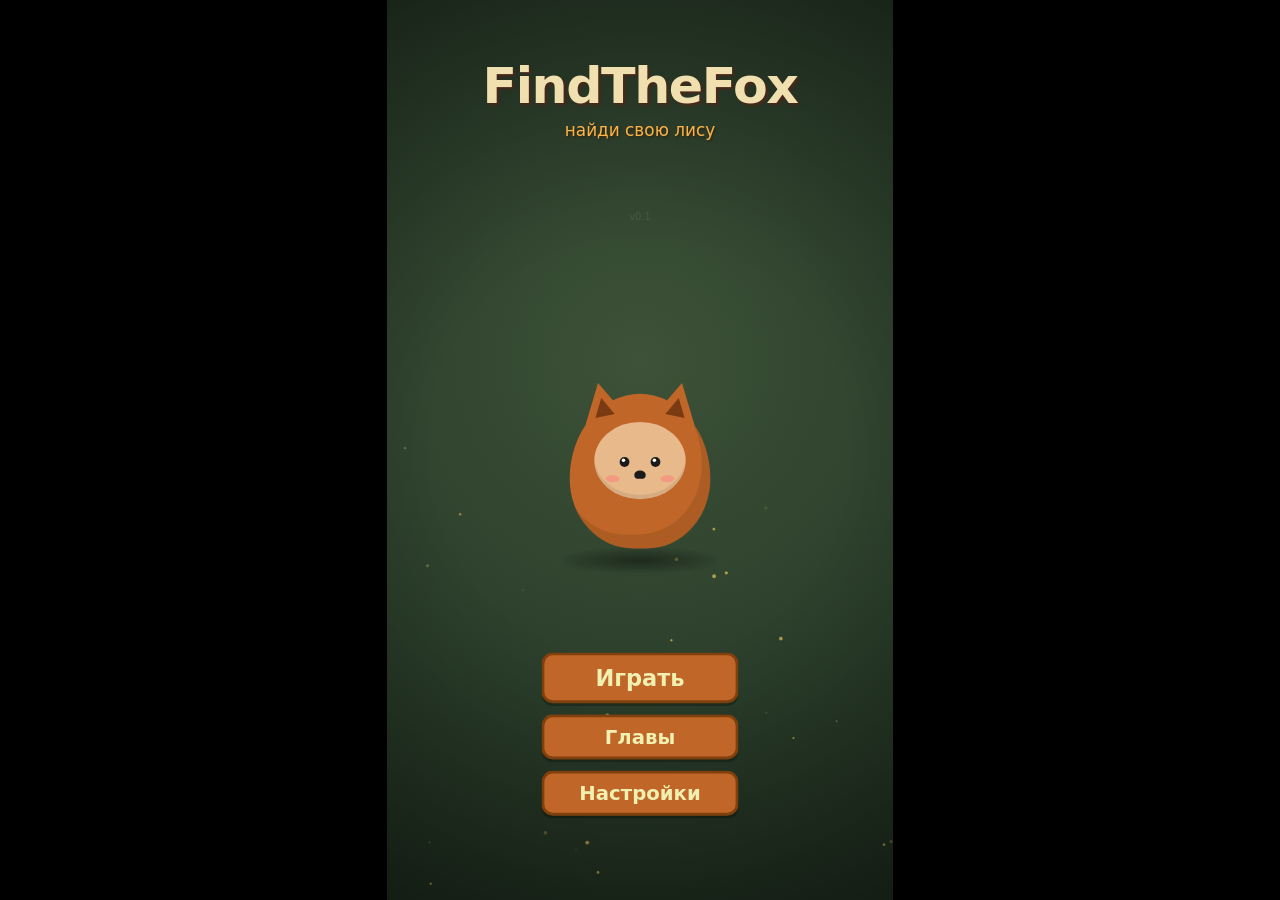
==== commit 290294aa: "Экран победы после Тиндера: непрозрачный фон Co-Authored-By: Claude Sonnet 5.5 <noreply@anthropic.co" ====
--- a/index.html
+++ b/index.html
@@ -15,7 +15,7 @@
 (function () {
   'use strict';
 
-  const PAGES = {"index.html":"\u003c!DOCTYPE html>\r\n\u003chtml lang=\"ru\">\r\n\u003chead>\r\n\u003cmeta charset=\"UTF-8\">\r\n\u003cmeta name=\"viewport\" content=\"width=device-width, initial-scale=1.0, maximum-scale=1.0, user-scalable=no\">\r\n\u003ctitle>FindTheFox\u003c/title>\r\n\u003cstyle>\n/* FindTheFox — общие стили */\n\n:root {\n  --bg:            #2A3D2A;\n  --bg-deep:       #1E2C1E;\n  --bg-light:      #3D5238;\n\n  --btn-normal:    #C06628;\n  --btn-hover:     #D98032;\n  --btn-pressed:   #A64D1A;\n  --btn-border:    #80400D;\n  --btn-text:      #F0F0B0;\n\n  --title:         #F0E0B0;\n  --title-shadow:  #4D2618;\n  --subtitle:      #FFB347;\n\n  --panel-bg:      rgba(38, 32, 20, 0.95);\n  --overlay:       rgba(0, 0, 0, 0.5);\n\n  --fox-body:      #C06628;\n  --fox-face:      #E8B98A;\n  --fox-ear-inner: #7A3A12;\n  --fox-eye:       #1A1A1A;\n}\n\n* { box-sizing: border-box; -webkit-tap-highlight-color: transparent; }\n\nhtml, body {\n  margin: 0;\n  padding: 0;\n  width: 100%;\n  height: 100%;\n  background: #000;\n  overflow: hidden;\n  font-family: 'Segoe UI', Roboto, system-ui, -apple-system, sans-serif;\n  user-select: none;\n  -webkit-user-select: none;\n}\n\n/* ── Игровая сцена 720×1280, авто-скейл ───────────────── */\n.scene {\n  position: fixed;\n  top: 50%;\n  left: 50%;\n  width: 720px;\n  height: 1280px;\n  transform: translate(-50%, -50%) scale(1);\n  transform-origin: center center;\n  background: #000;\n  overflow: hidden;\n}\n\n/* ── Фон-градиент (лес) ──────────────────────────────── */\n.bg-forest {\n  position: absolute;\n  inset: 0;\n  background: radial-gradient(circle at 50% 40%,\n    var(--bg-light) 0%,\n    var(--bg) 60%,\n    var(--bg-deep) 100%);\n}\n\n/* ── Частицы (canvas) ────────────────────────────────── */\n.particles {\n  position: absolute;\n  inset: 0;\n  pointer-events: none;\n}\n\n/* ── Виньетка ────────────────────────────────────────── */\n.vignette {\n  position: absolute;\n  inset: 0;\n  pointer-events: none;\n  background: radial-gradient(circle at 50% 50%,\n    rgba(0,0,0,0) 40%,\n    rgba(0,0,0,0.35) 100%);\n}\n\n/* ── Кнопка ──────────────────────────────────────────── */\n.btn {\n  display: inline-flex;\n  align-items: center;\n  justify-content: center;\n  min-width: 280px;\n  height: 64px;\n  padding: 0 20px;\n  font-family: inherit;\n  font-size: 28px;\n  font-weight: 700;\n  color: var(--btn-text);\n  background: var(--btn-normal);\n  border: 4px solid var(--btn-border);\n  border-radius: 16px;\n  cursor: pointer;\n  transition: background 0.15s ease, transform 0.1s ease;\n  box-shadow: 0 4px 0 rgba(0,0,0,0.25);\n  text-decoration: none;\n}\n.btn:hover  { background: var(--btn-hover); }\n.btn:active {\n  background: var(--btn-pressed);\n  transform: translateY(2px);\n  box-shadow: 0 2px 0 rgba(0,0,0,0.25);\n}\n.btn.btn-lg { height: 72px; font-size: 32px; }\n.btn.btn-sm { min-width: 200px; height: 50px; font-size: 22px; border-radius: 14px; }\n\n/* ── Панель (настройки, диалоги) ─────────────────────── */\n.panel {\n  position: absolute;\n  top: 50%;\n  left: 50%;\n  width: 400px;\n  padding: 24px;\n  background: var(--panel-bg);\n  border-radius: 20px;\n  color: #fff;\n  opacity: 0;\n  visibility: hidden;\n  pointer-events: none;\n  transform: translate(-50%, -50%) scale(0.85);\n  transition: opacity 0.25s ease, transform 0.25s ease, visibility 0.25s;\n  z-index: 50;\n  box-shadow: 0 20px 60px rgba(0,0,0,0.5);\n}\n.panel.open {\n  opacity: 1;\n  visibility: visible;\n  pointer-events: auto;\n  transform: translate(-50%, -50%) scale(1);\n}\n.panel h2 {\n  font-size: 32px;\n  text-align: center;\n  color: var(--title);\n  margin: 0 0 24px;\n  font-weight: 700;\n}\n\n/* ── Строка настройки с тумблером ────────────────────── */\n.setting-row {\n  display: flex;\n  justify-content: space-between;\n  align-items: center;\n  font-size: 22px;\n  padding: 10px 0;\n  color: rgba(255,255,255,0.9);\n}\n.setting-row input[type=\"checkbox\"] {\n  appearance: none;\n  -webkit-appearance: none;\n  width: 52px;\n  height: 30px;\n  background: #555;\n  border-radius: 15px;\n  cursor: pointer;\n  position: relative;\n  transition: background 0.2s ease;\n  outline: none;\n  flex-shrink: 0;\n}\n.setting-row input[type=\"checkbox\"]::before {\n  content: '';\n  position: absolute;\n  top: 3px;\n  left: 3px;\n  width: 24px;\n  height: 24px;\n  background: #fff;\n  border-radius: 50%;\n  transition: left 0.2s ease;\n  box-shadow: 0 1px 3px rgba(0,0,0,0.3);\n}\n.setting-row input[type=\"checkbox\"]:checked {\n  background: var(--btn-normal);\n}\n.setting-row input[type=\"checkbox\"]:checked::before {\n  left: 25px;\n}\n\n/* ── Click blocker ───────────────────────────────────── */\n.blocker {\n  position: absolute;\n  inset: 0;\n  background: var(--overlay);\n  opacity: 0;\n  visibility: hidden;\n  pointer-events: none;\n  transition: opacity 0.25s ease, visibility 0.25s;\n  z-index: 40;\n  cursor: pointer;\n}\n.blocker.open {\n  opacity: 1;\n  visibility: visible;\n  pointer-events: auto;\n}\n\n/* ── Fade overlay ────────────────────────────────────── */\n.fade {\n  position: absolute;\n  inset: 0;\n  background: #000;\n  opacity: 0;\n  pointer-events: none;\n  transition: opacity 0.4s ease;\n  z-index: 100;\n}\n.fade.on { opacity: 1; }\n\n/* ── CSS-лиса (переиспользуемая фигурка) ─────────────── */\n.fox {\n  position: relative;\n  width: 300px;\n  height: 300px;\n}\n.fox .body {\n  position: absolute;\n  left: 50%; top: 60%;\n  transform: translate(-50%, -50%);\n  width: 200px; height: 220px;\n  background: var(--fox-body);\n  border-radius: 50% 50% 45% 45% / 55% 55% 45% 45%;\n  box-shadow: inset -12px -20px 0 rgba(0,0,0,0.1);\n}\n.fox .ear {\n  position: absolute;\n  top: 18%;\n  width: 0; height: 0;\n  border-left: 30px solid transparent;\n  border-right: 30px solid transparent;\n  border-bottom: 55px solid var(--fox-body);\n}\n.fox .ear.left  { left: 22%;  transform: rotate(-12deg); }\n.fox .ear.right { right: 22%; transform: rotate(12deg); }\n.fox .ear::after {\n  content: '';\n  position: absolute;\n  left: -14px; top: 22px;\n  width: 0; height: 0;\n  border-left: 14px solid transparent;\n  border-right: 14px solid transparent;\n  border-bottom: 26px solid var(--fox-ear-inner);\n}\n.fox .face {\n  position: absolute;\n  left: 50%; top: 55%;\n  transform: translate(-50%, -50%);\n  width: 130px; height: 110px;\n  background: var(--fox-face);\n  border-radius: 50%;\n  box-shadow: inset 0 -6px 0 rgba(0,0,0,0.08);\n}\n.fox .eye {\n  position: absolute;\n  top: 45%;\n  width: 14px; height: 14px;\n  background: var(--fox-eye);\n  border-radius: 50%;\n}\n.fox .eye.left  { left: 28%; }\n.fox .eye.right { right: 28%; }\n.fox .eye::after {\n  content: '';\n  position: absolute;\n  top: 2px; left: 3px;\n  width: 5px; height: 5px;\n  background: #fff;\n  border-radius: 50%;\n}\n.fox .nose {\n  position: absolute;\n  bottom: 26%; left: 50%;\n  transform: translateX(-50%);\n  width: 16px; height: 12px;\n  background: var(--fox-eye);\n  border-radius: 50% 50% 40% 40%;\n}\n.fox .cheek {\n  position: absolute;\n  bottom: 22%;\n  width: 20px; height: 10px;\n  background: rgba(255, 120, 120, 0.45);\n  border-radius: 50%;\n}\n.fox .cheek.left  { left: 12%; }\n.fox .cheek.right { right: 12%; }\n\n/* ── Контейнер персонажа ──────────────────────────────── */\n.character {\n  position: relative;\n  width: 300px;\n  height: 300px;\n  pointer-events: none;\n}\n.character .fox {\n  position: absolute;\n  inset: 0;\n}\n.character .fox-shadow {\n  position: absolute;\n  bottom: -25px;\n  left: 50%;\n  transform: translateX(-50%);\n  width: 220px;\n  height: 36px;\n  background: radial-gradient(ellipse at center,\n    rgba(0,0,0,0.40) 0%,\n    rgba(0,0,0,0.18) 45%,\n    rgba(0,0,0,0.00) 78%);\n  pointer-events: none;\n}\n\n/* ── Парение ──────────────────────────────────────────── */\n@keyframes foxFloat {\n  0%, 100% { transform: translateY(0); }\n  50%      { transform: translateY(-16px); }\n}\n@keyframes shadowFloat {\n  0%, 100% { transform: translateX(-50%) scale(1);    opacity: 0.9; }\n  50%      { transform: translateX(-50%) scale(0.88); opacity: 0.55; }\n}\n\n.character.floating .fox {\n  animation: foxFloat 3s ease-in-out infinite;\n}\n.character.floating .fox-shadow {\n  animation: shadowFloat 3s ease-in-out infinite;\n}\n\n/* ── Утилиты ─────────────────────────────────────────── */\n.center-abs {\n  position: absolute;\n  top: 50%; left: 50%;\n  transform: translate(-50%, -50%);\n}\n.hidden { display: none !important; }\n\n/* ── Анимации ────────────────────────────────────────── */\n@keyframes fadeInUp {\n  from { opacity: 0; transform: translateY(30px); }\n  to   { opacity: 1; transform: translateY(0); }\n}\n@keyframes fadeIn {\n  from { opacity: 0; }\n  to   { opacity: 1; }\n}\n@keyframes breathe {\n  0%, 100% { transform: translate(-50%, -50%) translateY(0); }\n  50%      { transform: translate(-50%, -50%) translateY(-5px); }\n}\n@keyframes shadowPulse {\n  0%, 100% { transform: translateX(-50%) scaleX(1);    opacity: 0.9; }\n  50%      { transform: translateX(-50%) scaleX(0.94); opacity: 0.7; }\n}\n@keyframes popIn {\n  0%   { opacity: 0; transform: scale(0.7); }\n  100% { opacity: 1; transform: scale(1); }\n}\n\u003c/style>\r\n\u003cstyle>\r\n  /* ── Заголовок ─────────────────────────────────────── */\r\n  #title-block {\r\n    position: absolute;\r\n    top: 80px; left: 50%;\r\n    transform: translateX(-50%);\r\n    width: 100%;\r\n    text-align: center;\r\n    pointer-events: none;\r\n    z-index: 10;\r\n  }\r\n  .title {\r\n    font-size: 72px;\r\n    font-weight: 900;\r\n    letter-spacing: -2px;\r\n    color: var(--title);\r\n    text-shadow: 3px 3px 4px var(--title-shadow);\r\n    white-space: nowrap;\r\n    opacity: 0;\r\n    transition: opacity 0.6s ease;\r\n  }\r\n  .subtitle {\r\n    display: block;\r\n    margin-top: 8px;\r\n    font-size: 24px;\r\n    font-weight: 500;\r\n    color: var(--subtitle);\r\n    text-shadow: 2px 2px 2px rgba(51,26,0,0.5);\r\n    opacity: 0;\r\n    transition: opacity 0.6s ease;\r\n  }\r\n  .version {\r\n    position: absolute;\r\n    top: 220px; left: 50%;\r\n    transform: translateX(-50%);\r\n    font-size: 14px;\r\n    color: rgba(255,255,255,0.3);\r\n    opacity: 0;\r\n    transition: opacity 0.6s ease;\r\n  }\r\n\r\n  /* ── Персонаж ─────────────────────────────────────── */\r\n  #character-wrap {\r\n    position: absolute;\r\n    top: 50%; left: 50%;\r\n    transform: translate(-50%, -50%);\r\n    opacity: 0;\r\n    transition: opacity 0.5s ease 0.2s;\r\n    z-index: 5;\r\n  }\r\n\r\n  /* Моргание — короткий dip глаз раз в ~4 секунды */\r\n  @keyframes blink {\r\n    0%, 92%, 96%, 100% { transform: scaleY(1); }\r\n    94%                 { transform: scaleY(0.1); }\r\n  }\r\n  #character-wrap.floating .fox .eye {\r\n    animation: blink 4s ease-in-out infinite;\r\n  }\r\n\r\n  /* ── Кнопки ───────────────────────────────────────── */\r\n  #buttons {\r\n    position: absolute;\r\n    bottom: 120px; left: 50%;\r\n    transform: translateX(-50%);\r\n    display: flex;\r\n    flex-direction: column;\r\n    gap: 16px;\r\n    align-items: center;\r\n    z-index: 10;\r\n  }\r\n  #buttons .btn { opacity: 0; }\r\n\r\n  /* ── Intro ────────────────────────────────────────── */\r\n  #game.intro .title    { opacity: 1; }\r\n  #game.intro .subtitle { opacity: 1; transition-delay: 0.2s; }\r\n  #game.intro .version  { opacity: 0.3; transition-delay: 0.4s; }\r\n  #game.intro #character-wrap { opacity: 1; }\r\n  #game.intro #buttons .btn {\r\n    animation: fadeInUp 0.5s ease-out forwards;\r\n  }\r\n  #game.intro #play     { animation-delay: 0.2s; }\r\n  #game.intro #chapters { animation-delay: 0.1s; }\r\n  #game.intro #settings { animation-delay: 0s;   }\r\n\u003c/style>\r\n\u003c/head>\r\n\u003cbody>\r\n\u003cdiv id=\"game\" class=\"scene\">\r\n  \u003cdiv class=\"bg-forest\">\u003c/div>\r\n  \u003ccanvas id=\"particles\" class=\"particles\">\u003c/canvas>\r\n  \u003cdiv class=\"vignette\">\u003c/div>\r\n\r\n  \u003cdiv id=\"title-block\">\r\n    \u003cdiv class=\"title\">FindTheFox\u003c/div>\r\n    \u003cdiv class=\"subtitle\">найди свою лису\u003c/div>\r\n    \u003cdiv class=\"version\">v0.1\u003c/div>\r\n  \u003c/div>\r\n\r\n  \u003cdiv class=\"character center-abs floating\" id=\"character-wrap\">\r\n    \u003cdiv class=\"fox\">\r\n      \u003cdiv class=\"body\">\u003c/div>\r\n      \u003cdiv class=\"ear left\">\u003c/div>\r\n      \u003cdiv class=\"ear right\">\u003c/div>\r\n      \u003cdiv class=\"face\">\r\n        \u003cdiv class=\"eye left\">\u003c/div>\r\n        \u003cdiv class=\"eye right\">\u003c/div>\r\n        \u003cdiv class=\"cheek left\">\u003c/div>\r\n        \u003cdiv class=\"cheek right\">\u003c/div>\r\n        \u003cdiv class=\"nose\">\u003c/div>\r\n      \u003c/div>\r\n    \u003c/div>\r\n    \u003cdiv class=\"fox-shadow\">\u003c/div>\r\n  \u003c/div>\r\n\r\n  \u003cdiv id=\"buttons\">\r\n    \u003cbutton class=\"btn btn-lg\" id=\"play\">Играть\u003c/button>\r\n    \u003cbutton class=\"btn\" id=\"chapters\">Главы\u003c/button>\r\n    \u003cbutton class=\"btn\" id=\"settings\">Настройки\u003c/button>\r\n  \u003c/div>\r\n\r\n  \u003cdiv class=\"blocker\" id=\"blocker\">\u003c/div>\r\n\r\n  \u003cdiv class=\"panel\" id=\"panel\">\r\n    \u003ch2>Настройки\u003c/h2>\r\n    \u003clabel class=\"setting-row\">\u003cspan>Звук\u003c/span>\r\n      \u003cinput type=\"checkbox\" id=\"tg-sound\">\u003c/label>\r\n    \u003clabel class=\"setting-row\">\u003cspan>Музыка\u003c/span>\r\n      \u003cinput type=\"checkbox\" id=\"tg-music\">\u003c/label>\r\n    \u003clabel class=\"setting-row\">\u003cspan>Вибрация\u003c/span>\r\n      \u003cinput type=\"checkbox\" id=\"tg-vib\">\u003c/label>\r\n    \u003cbutton class=\"btn btn-sm\" id=\"close-panel\"\r\n      style=\"display:block;margin:24px auto 0\">Назад\u003c/button>\r\n  \u003c/div>\r\n\r\n  \u003cdiv class=\"fade\" id=\"fade\">\u003c/div>\r\n\u003c/div>\r\n\r\n\u003cscript>\n/* FindTheFox — настройки (localStorage, вибрация, аудио-задел) */\n\nwindow.FTSettings = (function () {\n  'use strict';\n\n  const KEY = 'findthefox_settings';\n  const DEFAULTS = { sound: true, music: true, vibration: true };\n\n  function load() {\n    try {\n      const raw = localStorage.getItem(KEY);\n      if (!raw) return Object.assign({}, DEFAULTS);\n      const parsed = JSON.parse(raw);\n      return Object.assign({}, DEFAULTS, parsed);\n    } catch (e) {\n      return Object.assign({}, DEFAULTS);\n    }\n  }\n\n  function save(obj) {\n    try { localStorage.setItem(KEY, JSON.stringify(obj)); } catch (e) {}\n  }\n\n  function apply(obj) {\n    // Пока заглушка — реальное аудио подключается на этапе 17.\n    // Все, кто хочет реагировать на смену настроек, слушают событие.\n    document.dispatchEvent(new CustomEvent('ft-settings-applied', {\n      detail: obj\n    }));\n  }\n\n  function vibrate(ms) {\n    const s = load();\n    if (!s.vibration) return;\n    if (navigator.vibrate) navigator.vibrate(ms || 10);\n  }\n\n  // Привязать чекбоксы к настройкам. Возвращает функцию persist().\n  function bindToggles(soundEl, musicEl, vibEl) {\n    const s = load();\n    if (soundEl) soundEl.checked = s.sound;\n    if (musicEl) musicEl.checked = s.music;\n    if (vibEl)   vibEl.checked   = s.vibration;\n\n    function persist() {\n      const cur = {\n        sound:     soundEl ? soundEl.checked : s.sound,\n        music:     musicEl ? musicEl.checked : s.music,\n        vibration: vibEl   ? vibEl.checked   : s.vibration,\n      };\n      save(cur);\n      apply(cur);\n      return cur;\n    }\n\n    [soundEl, musicEl, vibEl].forEach(function (el) {\n      if (!el) return;\n      el.addEventListener('change', function () {\n        vibrate();\n        persist();\n      });\n    });\n\n    return persist;\n  }\n\n  // Автоматически навесить скейл .scene под окно\n  function fitScene(sceneEl) {\n    function resize() {\n      const scale = Math.min(\n        window.innerWidth / 720,\n        window.innerHeight / 1280\n      );\n      sceneEl.style.transform =\n        'translate(-50%, -50%) scale(' + scale + ')';\n    }\n    window.addEventListener('resize', resize);\n    resize();\n    return resize;\n  }\n\n  return { load, save, apply, vibrate, bindToggles, fitScene };\n})();\n\u003c/script>\r\n\u003cscript>\n/* FindTheFox — переиспользуемые частицы на canvas */\n\nwindow.FTParticles = (function () {\n  'use strict';\n\n  function attach(canvas, opts) {\n    const o = Object.assign({\n      count:      25,\n      color:      [255, 217, 102],  // rgb\n      maxAlpha:   0.6,\n      riseMin:    10,\n      riseMax:    30,\n      ttlMin:     6,\n      ttlMax:     8,\n      radiusMin:  1,\n      radiusMax:  3,\n      areaW:      720,\n      areaH:      1280,\n      spawnBottom: 640,             // от какого Y начинается спавн\n      fadeIn:     1.5,\n      fadeOut:    1.5\n    }, opts || {});\n\n    const ctx = canvas.getContext('2d');\n    const particles = [];\n    let raf = 0;\n    let running = false;\n    let last = 0;\n\n    function resetCanvas() {\n      const dpr = window.devicePixelRatio || 1;\n      canvas.width  = o.areaW * dpr;\n      canvas.height = o.areaH * dpr;\n      canvas.style.width  = o.areaW + 'px';\n      canvas.style.height = o.areaH + 'px';\n      ctx.setTransform(dpr, 0, 0, dpr, 0, 0);\n    }\n\n    function spawn(p) {\n      p.x    = Math.random() * o.areaW;\n      p.y    = o.spawnBottom + Math.random() * (o.areaH - o.spawnBottom);\n      p.r    = o.radiusMin + Math.random() * (o.radiusMax - o.radiusMin);\n      p.vy   = -(o.riseMin + Math.random() * (o.riseMax - o.riseMin));\n      p.vx   = (Math.random() - 0.5) * 12;\n      p.ttl  = o.ttlMin + Math.random() * (o.ttlMax - o.ttlMin);\n      p.life = 0;\n      return p;\n    }\n\n    function init() {\n      particles.length = 0;\n      for (let i = 0; i \u003c o.count; i++) {\n        const p = spawn({});\n        p.life = Math.random() * p.ttl;\n        particles.push(p);\n      }\n    }\n\n    function tick(now) {\n      if (!running) return;\n      const dt = Math.min((now - last) / 1000, 0.05);\n      last = now;\n\n      ctx.clearRect(0, 0, o.areaW, o.areaH);\n\n      for (let i = 0; i \u003c particles.length; i++) {\n        const p = particles[i];\n        p.x += p.vx * dt;\n        p.y += p.vy * dt;\n        p.life += dt;\n\n        if (p.life > p.ttl || p.y \u003c -20) { spawn(p); continue; }\n\n        let a = 1;\n        if (p.life \u003c o.fadeIn) a = p.life / o.fadeIn;\n        else if (p.life > p.ttl - o.fadeOut)\n          a = (p.ttl - p.life) / o.fadeOut;\n        a = Math.max(0, Math.min(1, a)) * o.maxAlpha;\n\n        ctx.fillStyle = 'rgba(' + o.color[0] + ',' + o.color[1] + ',' +\n                        o.color[2] + ',' + a.toFixed(3) + ')';\n        ctx.beginPath();\n        ctx.arc(p.x, p.y, p.r, 0, Math.PI * 2);\n        ctx.fill();\n      }\n\n      raf = requestAnimationFrame(tick);\n    }\n\n    resetCanvas();\n    init();\n    window.addEventListener('resize', resetCanvas);\n\n    return {\n      start: function () {\n        if (running) return;\n        running = true;\n        last = performance.now();\n        raf = requestAnimationFrame(tick);\n      },\n      stop: function () {\n        running = false;\n        if (raf) cancelAnimationFrame(raf);\n      },\n      reset: init\n    };\n  }\n\n  return { attach };\n})();\n\u003c/script>\r\n\u003cscript>\n/* FindTheFox — прогресс по главам */\n\nwindow.FTProgress = (function () {\n  'use strict';\n\n  const KEY = 'findthefox_progress';\n\n  // Главы 1..4. Индексы 0..3.\n  // Возможные статусы: 'locked' | 'unlocked' | 'done'\n  const DEFAULTS = ['unlocked', 'locked', 'locked', 'locked'];\n\n  function load() {\n    try {\n      const raw = localStorage.getItem(KEY);\n      if (!raw) return DEFAULTS.slice();\n      const arr = JSON.parse(raw);\n      if (!Array.isArray(arr) || arr.length !== 4) return DEFAULTS.slice();\n      return arr;\n    } catch (e) {\n      return DEFAULTS.slice();\n    }\n  }\n\n  function save(arr) {\n    try { localStorage.setItem(KEY, JSON.stringify(arr)); } catch (e) {}\n  }\n\n  function getStatus(index) {\n    const arr = load();\n    return arr[index] || 'locked';\n  }\n\n  function markDone(index) {\n    const arr = load();\n    arr[index] = 'done';\n    if (index + 1 \u003c arr.length && arr[index + 1] === 'locked') {\n      arr[index + 1] = 'unlocked';\n    }\n    save(arr);\n    document.dispatchEvent(new CustomEvent('ft-progress-changed', {\n      detail: { index: index, status: 'done' }\n    }));\n  }\n\n  function reset() {\n    save(DEFAULTS.slice());\n    document.dispatchEvent(new CustomEvent('ft-progress-changed', {\n      detail: { reset: true }\n    }));\n  }\n\n  return { load, save, getStatus, markDone, reset };\n})();\n\u003c/script>\r\n\u003cscript>\n// FindTheFox — звуковые эффекты (синтез через Web Audio, без файлов)\n\nwindow.FTSfx = (function () {\n  'use strict';\n\n  let ctx = null;\n\n  function getCtx() {\n    if (!ctx) {\n      const AC = window.AudioContext || window.webkitAudioContext;\n      if (!AC) return null;\n      ctx = new AC();\n    }\n    if (ctx.state === 'suspended') ctx.resume();\n    return ctx;\n  }\n\n  // Одна нота: частота, длительность, задержка, тип волны, громкость\n  function tone(freq, dur, delay, type, vol) {\n    const c = getCtx();\n    if (!c) return;\n    const t0 = c.currentTime + (delay || 0);\n    const osc = c.createOscillator();\n    const gain = c.createGain();\n    osc.type = type || 'triangle';\n    osc.frequency.setValueAtTime(freq, t0);\n    gain.gain.setValueAtTime(0.0001, t0);\n    gain.gain.exponentialRampToValueAtTime(vol || 0.25, t0 + 0.01);\n    gain.gain.exponentialRampToValueAtTime(0.0001, t0 + dur);\n    osc.connect(gain).connect(c.destination);\n    osc.start(t0);\n    osc.stop(t0 + dur + 0.02);\n  }\n\n  // Скольжение частоты (для «бу-у» и «ой»)\n  function slide(from, to, dur, delay, type, vol) {\n    const c = getCtx();\n    if (!c) return;\n    const t0 = c.currentTime + (delay || 0);\n    const osc = c.createOscillator();\n    const gain = c.createGain();\n    osc.type = type || 'sine';\n    osc.frequency.setValueAtTime(from, t0);\n    osc.frequency.exponentialRampToValueAtTime(to, t0 + dur);\n    gain.gain.setValueAtTime(vol || 0.2, t0);\n    gain.gain.exponentialRampToValueAtTime(0.0001, t0 + dur);\n    osc.connect(gain).connect(c.destination);\n    osc.start(t0);\n    osc.stop(t0 + dur + 0.02);\n  }\n\n  const SOUNDS = {\n    // Тап по кнопке\n    tap:    function () { tone(660, 0.07, 0, 'sine', 0.2); },\n    // Хороший выбор: восходящий аккорд\n    good:   function () {\n      tone(523, 0.12, 0,    'triangle', 0.22);\n      tone(659, 0.12, 0.08, 'triangle', 0.22);\n      tone(784, 0.2,  0.16, 'triangle', 0.22);\n    },\n    // Плохой выбор: нисходящее «бу»\n    bad:    function () { slide(330, 110, 0.35, 0, 'sawtooth', 0.12); },\n    // Нейтральный: короткий щелчок\n    neutral: function () { tone(440, 0.09, 0, 'sine', 0.18); },\n    // Лиса довольна: мелодичная трель\n    love:   function () {\n      [784, 988, 1175, 988, 1319].forEach(function (f, i) {\n        tone(f, 0.12, i * 0.07, 'sine', 0.2);\n      });\n    },\n    // Победа: фанфары\n    win:    function () {\n      [523, 523, 523, 659].forEach(function (f, i) {\n        tone(f, 0.14, i * 0.14, 'square', 0.12);\n      });\n      tone(784, 0.5, 0.56, 'square', 0.14);\n      tone(523, 0.6, 0.56, 'triangle', 0.14);\n    },\n    // Поражение: грустный спад\n    lose:   function () {\n      [392, 349, 311, 262].forEach(function (f, i) {\n        tone(f, 0.25, i * 0.22, 'triangle', 0.2);\n      });\n    },\n    // Переход / переворот страницы\n    page:   function () { slide(800, 1200, 0.08, 0, 'sine', 0.12); }\n  };\n\n  // Звук играет только если включён в настройках\n  function play(name) {\n    const s = window.FTSettings ? FTSettings.load() : { sound: true };\n    if (!s.sound) return;\n    const fn = SOUNDS[name];\n    if (fn) fn();\n  }\n\n  return { play };\n})();\n\n\u003c/script>\r\n\u003cscript>\n// FindTheFox — фоновая музыка: трек заранее отрисовывается в буфер и зацикливается без шва\n\nwindow.FTMusic = (function () {\n  'use strict';\n\n  const BARS = 8;               // длина цикла в тактах\n  const STEPS_PER_BAR = 8;      // восьмые в такте\n  const CHORD_BARS = 2;         // аккорд держится 2 такта\n  const TAIL = 3;               // запас на затухание звуков, сек (уходит в начало цикла)\n\n  // Треки. chords — прогрессия, melody — 4 паттерна по 8 шагов (-1 = пауза)\n  const TRACKS = {\n    // Лес и меню: медленно, задумчиво, минор + колокольчики\n    forest: {\n      bpm: 92, hat: 0.02,\n      chords: [\n        { root: 220, tones: [220, 262, 330] },   // Am\n        { root: 175, tones: [175, 220, 262] },   // F\n        { root: 262, tones: [262, 330, 392] },   // C\n        { root: 196, tones: [196, 247, 294] }    // G\n      ],\n      melody: [\n        [440, -1, 523, 440, 392, -1, 330, -1],\n        [349, -1, 440, 523, 440, -1, 392, -1],\n        [523, -1, 392, 440, 523, -1, 659, -1],\n        [494, -1, 440, 392, 494, -1, 392, -1]\n      ],\n      bass: [0, 4], pad: true, lead: 'triangle',\n      arp: [1, 3, 5, 7], bell: true,\n      kick: [], snare: [], hats: [2, 6]\n    },\n    // Город: бодро, быстрее, барабаны и бас на каждую восьмую\n    city: {\n      bpm: 124, hat: 0.07,\n      chords: [\n        { root: 262, tones: [262, 330, 392] },   // C\n        { root: 196, tones: [196, 247, 294] },   // G\n        { root: 220, tones: [220, 262, 330] },   // Am\n        { root: 175, tones: [175, 220, 262] }    // F\n      ],\n      melody: [\n        [659, 784, -1, 659, 523, -1, 587, 523],\n        [523, 659, -1, 784, 659, -1, 523, 440],\n        [440, 523, -1, 659, 698, -1, 659, 523],\n        [587, 698, -1, 587, 494, -1, 587, 659]\n      ],\n      bass: [0, 1, 2, 3, 4, 5, 6, 7], pad: true, lead: 'square',\n      arp: [0, 2, 4, 6], bell: false,\n      kick: [0, 4], snare: [2, 6], hats: [1, 3, 5, 7]\n    },\n    // Кафе: тёплый лаунж, мягкие барабаны, колокольчики\n    cafe: {\n      bpm: 116, hat: 0.05,\n      chords: [\n        { root: 262, tones: [262, 330, 392] },   // C\n        { root: 220, tones: [220, 262, 330] },   // Am\n        { root: 175, tones: [175, 220, 262] },   // F\n        { root: 196, tones: [196, 247, 294] }    // G\n      ],\n      melody: [\n        [659, -1, 784, 659, 523, -1, 587, 523],\n        [523, -1, 659, 523, 440, -1, 523, 440],\n        [349, -1, 440, 523, 698, -1, 659, 523],\n        [587, -1, 494, 587, 784, -1, 698, 587]\n      ],\n      bass: [0, 2, 4, 6], pad: true, lead: 'square',\n      arp: [1, 3, 5, 7], bell: true,\n      kick: [0, 4], snare: [2, 6], hats: [1, 3, 5, 7], softSnare: true\n    }\n  };\n\n  let ctx = null, master = null;\n  let wanted = null;           // что должно играть\n  let cur = null;              // { name, src, out }\n  const cache = {};            // имя трека -> Promise\u003cAudioBuffer>\n  const POS_KEY = 'findthefox_music_pos';   // позиция в треке — чтобы продолжить на следующей странице\n\n  function getCtx() {\n    if (!ctx) {\n      const AC = window.AudioContext || window.webkitAudioContext;\n      if (!AC) return null;\n      ctx = new AC();\n      master = ctx.createGain();\n      master.gain.value = 0.5;\n      master.connect(ctx.destination);\n    }\n    return ctx;\n  }\n\n  // ── Инструменты (работают и в онлайн, и в офлайн контексте) ──\n\n  function noiseBuf(ac) {\n    if (!ac._ftNoise) {\n      const n = Math.floor(ac.sampleRate * 0.5);\n      const b = ac.createBuffer(1, n, ac.sampleRate);\n      const d = b.getChannelData(0);\n      for (let i = 0; i \u003c n; i++) d[i] = Math.random() * 2 - 1;\n      ac._ftNoise = b;\n    }\n    return ac._ftNoise;\n  }\n\n  function envelope(g, t, attack, peak, dur) {\n    g.gain.setValueAtTime(0.0001, t);\n    g.gain.exponentialRampToValueAtTime(peak, t + attack);\n    g.gain.exponentialRampToValueAtTime(0.0001, t + dur);\n  }\n\n  // Щипок: бас, аккордовые арпеджио\n  function pluck(ac, out, t, f, dur, vol, type) {\n    const o = ac.createOscillator(), g = ac.createGain();\n    o.type = type || 'triangle';\n    o.frequency.setValueAtTime(f, t);\n    envelope(g, t, 0.005, vol, dur);\n    o.connect(g).connect(out);\n    o.start(t); o.stop(t + dur + 0.05);\n  }\n\n  // Соло: мягкий звук с фильтром\n  function lead(ac, out, t, f, dur, vol, type) {\n    const o = ac.createOscillator(), flt = ac.createBiquadFilter(), g = ac.createGain();\n    o.type = type || 'square';\n    o.frequency.setValueAtTime(f, t);\n    flt.type = 'lowpass';\n    flt.frequency.value = 2200;\n    envelope(g, t, 0.02, vol, dur);\n    o.connect(flt).connect(g).connect(out);\n    o.start(t); o.stop(t + dur + 0.05);\n  }\n\n  // Пэд: два расстроенных пилообразных на каждую ноту, мягкий фильтр\n  function pad(ac, out, t, freqs, dur, vol) {\n    const flt = ac.createBiquadFilter(), g = ac.createGain();\n    flt.type = 'lowpass';\n    flt.frequency.value = 900;\n    flt.Q.value = 0.5;\n    g.gain.setValueAtTime(0.0001, t);\n    g.gain.linearRampToValueAtTime(vol, t + 0.25);\n    g.gain.setValueAtTime(vol, t + dur);\n    g.gain.linearRampToValueAtTime(0.0001, t + dur + 0.4);\n    flt.connect(g).connect(out);\n    freqs.forEach(function (f) {\n      [-6, 6].forEach(function (cents) {\n        const o = ac.createOscillator();\n        o.type = 'sawtooth';\n        o.frequency.setValueAtTime(f, t);\n        o.detune.value = cents;\n        o.connect(flt);\n        o.start(t); o.stop(t + dur + 0.5);\n      });\n    });\n  }\n\n  // Колокольчик: синус + октава\n  function bell(ac, out, t, f, dur, vol) {\n    [[1, 1], [2, 0.25]].forEach(function (p) {\n      const o = ac.createOscillator(), g = ac.createGain();\n      o.frequency.setValueAtTime(f * p[0], t);\n      envelope(g, t, 0.004, vol * p[1], dur);\n      o.connect(g).connect(out);\n      o.start(t); o.stop(t + dur + 0.05);\n    });\n  }\n\n  // Бочка: синус с падающей частотой\n  function kick(ac, out, t, vol) {\n    const o = ac.createOscillator(), g = ac.createGain();\n    o.frequency.setValueAtTime(150, t);\n    o.frequency.exponentialRampToValueAtTime(45, t + 0.12);\n    envelope(g, t, 0.003, vol, 0.35);\n    o.connect(g).connect(out);\n    o.start(t); o.stop(t + 0.4);\n  }\n\n  // Малый барабан: шум + короткий тон\n  function snare(ac, out, t, vol) {\n    const n = ac.createBufferSource(), flt = ac.createBiquadFilter(), g = ac.createGain();\n    n.buffer = noiseBuf(ac);\n    flt.type = 'bandpass';\n    flt.frequency.value = 1800;\n    flt.Q.value = 0.8;\n    envelope(g, t, 0.002, vol, 0.18);\n    n.connect(flt).connect(g).connect(out);\n    n.start(t); n.stop(t + 0.2);\n\n    const o = ac.createOscillator(), og = ac.createGain();\n    o.frequency.setValueAtTime(190, t);\n    envelope(og, t, 0.002, vol * 0.6, 0.08);\n    o.connect(og).connect(out);\n    o.start(t); o.stop(t + 0.1);\n  }\n\n  // Хай-хэт: высокочастотный шум\n  function hat(ac, out, t, vol) {\n    const n = ac.createBufferSource(), flt = ac.createBiquadFilter(), g = ac.createGain();\n    n.buffer = noiseBuf(ac);\n    flt.type = 'highpass';\n    flt.frequency.value = 7000;\n    envelope(g, t, 0.001, vol, 0.04);\n    n.connect(flt).connect(g).connect(out);\n    n.start(t); n.stop(t + 0.06);\n  }\n\n  // ── Сборка цикла ─────────────────────────────────────\n\n  function scheduleStep(ac, out, spec, i, t) {\n    const stepDur = 60 / spec.bpm / 2;\n    const bar = Math.floor(i / STEPS_PER_BAR);\n    const pos = i % STEPS_PER_BAR;\n    const chord = spec.chords[Math.floor(bar / CHORD_BARS) % spec.chords.length];\n    const pattern = spec.melody[Math.floor(bar / CHORD_BARS) % spec.melody.length];\n\n    if (spec.bass.includes(pos)) pluck(ac, out, t, chord.root / 2, stepDur * 1.6, 0.35);\n    if (pos === 0 && spec.pad) pad(ac, out, t, chord.tones, stepDur * 7.5, 0.06);\n    const m = pattern[pos];\n    if (m > 0) lead(ac, out, t, m, stepDur * 1.6, 0.06, spec.lead);\n    if (spec.arp.includes(pos)) {\n      const f = chord.tones[pos % chord.tones.length] * 2;\n      if (spec.bell) bell(ac, out, t, f, stepDur * 1.5, 0.05);\n      else pluck(ac, out, t, f, stepDur * 1.2, 0.05, 'sine');\n    }\n    if (spec.kick.includes(pos)) kick(ac, out, t, 0.5);\n    if (spec.snare.includes(pos)) snare(ac, out, t, spec.softSnare ? 0.12 : 0.22);\n    if (spec.hats.includes(pos)) hat(ac, out, t, spec.hat);\n  }\n\n  // Отрисовка одного цикла с перенесением хвостов в начало: шва не будет\n  function renderLoop(name) {\n    const spec = TRACKS[name];\n    const sr = 44100;\n    const stepDur = 60 / spec.bpm / 2;\n    const steps = BARS * STEPS_PER_BAR;\n    const L = Math.round(steps * stepDur * sr);\n    const T = Math.round(TAIL * sr);\n    const OAC = window.OfflineAudioContext || window.webkitOfflineAudioContext;\n    const ac = new OAC(2, L + T, sr);\n    const out = ac.createGain();\n    out.connect(ac.destination);\n    for (let i = 0; i \u003c steps; i++) scheduleStep(ac, out, spec, i, i * stepDur);\n\n    return ac.startRendering().then(function (full) {\n      const buf = getCtx().createBuffer(2, L, sr);\n      for (let c = 0; c \u003c 2; c++) {\n        const src = full.getChannelData(c);\n        const dst = buf.getChannelData(c);\n        for (let k = 0; k \u003c L; k++) dst[k] = src[k];\n        // хвост, вышедший за конец цикла, добавляем в начало\n        for (let k = 0; k \u003c T; k++) dst[k] += src[L + k];\n      }\n      return buf;\n    });\n  }\n\n  function getBuffer(name) {\n    if (!cache[name]) cache[name] = renderLoop(name);\n    return cache[name];\n  }\n\n  // ── Воспроизведение ──────────────────────────────────\n\n  function startBuffer(name, buf, offset) {\n    const out = ctx.createGain();\n    out.gain.setValueAtTime(0.0001, ctx.currentTime);\n    out.gain.linearRampToValueAtTime(1, ctx.currentTime + 0.4);\n    out.connect(master);\n    const src = ctx.createBufferSource();\n    src.buffer = buf;\n    src.loop = true;\n    src.loopStart = 0;\n    src.loopEnd = buf.duration;\n    src.connect(out);\n    const at = ctx.currentTime + 0.02;\n    src.start(at, offset || 0);\n    cur = { name: name, src: src, out: out, buf: buf, startAt: at - (offset || 0) };\n  }\n\n  function stopCurrent() {\n    if (!cur) return;\n    const t = ctx.currentTime, c = cur;\n    cur = null;\n    c.out.gain.cancelScheduledValues(t);\n    c.out.gain.setValueAtTime(c.out.gain.value, t);\n    c.out.gain.linearRampToValueAtTime(0, t + 0.3);\n    setTimeout(function () { c.src.stop(); c.out.disconnect(); }, 350);\n  }\n\n  // Запускает трек; если браузер ещё не разрешил звук — дождётся первого касания\n  function play(name) {\n    wanted = name;\n    const s = window.FTSettings ? FTSettings.load() : { music: true };\n    if (!s.music || !TRACKS[name] || !getCtx()) return;\n    if (cur && cur.name === name) return;\n    stopCurrent();\n\n    getBuffer(name).then(function (buf) {\n      if (wanted !== name || cur) return;\n      const offset = resumeOffset(name, buf.duration);\n      if (ctx.state === 'running') startBuffer(name, buf, offset);\n      else waitForGesture(name, buf, offset);\n    });\n  }\n\n  // Текущая позиция внутри цикла, сек\n  function position() {\n    const d = cur.buf.duration;\n    return (((ctx.currentTime - cur.startAt) % d) + d) % d;\n  }\n\n  // Запоминаем позицию, чтобы следующая страница продолжила трек\n  function savePosition() {\n    if (!cur) return;\n    try {\n      localStorage.setItem(POS_KEY, JSON.stringify({\n        name: cur.name, pos: position(), dur: cur.buf.duration, wall: Date.now()\n      }));\n    } catch (e) {}\n  }\n\n  // Сдвиг в цикле с учётом времени, прошедшего между страницами\n  function resumeOffset(name, dur) {\n    let saved = null;\n    try { saved = JSON.parse(localStorage.getItem(POS_KEY)); } catch (e) {}\n    try { localStorage.removeItem(POS_KEY); } catch (e) {}\n    if (!saved || saved.name !== name || saved.dur !== dur) return 0;\n    const elapsed = (Date.now() - saved.wall) / 1000;\n    return (saved.pos + elapsed) % dur;\n  }\n\n  // Браузер не даёт звук без жеста: ждём касание и запускаем\n  function waitForGesture(name, buf, offset) {\n    const unlock = function () {\n      ctx.resume().then(function () {\n        if (wanted === name && !cur) startBuffer(name, buf, offset);\n      });\n    };\n    ['pointerdown', 'keydown', 'touchstart'].forEach(function (ev) {\n      document.addEventListener(ev, unlock, { once: true });\n    });\n  }\n\n  function stop() {\n    wanted = null;\n    try { localStorage.removeItem(POS_KEY); } catch (e) {}\n    stopCurrent();\n  }\n\n  // Включение/выключение музыки в настройках\n  document.addEventListener('ft-settings-applied', function (e) {\n    if (e.detail && e.detail.music && wanted) play(wanted);\n    else stopCurrent();\n  });\n\n  window.addEventListener('pagehide', function () { savePosition(); stopCurrent(); });\n\n  return { play, stop };\n})();\n\n\u003c/script>\r\n\u003cscript>\r\n(function () {\r\n  'use strict';\r\n\r\n  const gameEl      = document.getElementById('game');\r\n  const fadeEl      = document.getElementById('fade');\r\n  const panel       = document.getElementById('panel');\r\n  const blocker     = document.getElementById('blocker');\r\n  const playBtn     = document.getElementById('play');\r\n  const chaptersBtn = document.getElementById('chapters');\r\n  const settingsBtn = document.getElementById('settings');\r\n  const closeBtn    = document.getElementById('close-panel');\r\n\r\n  // ── Скейл сцены ──────────────────────────────────────\r\n  FTSettings.fitScene(gameEl);\r\n\r\n  // ── Частицы ──────────────────────────────────────────\r\n  FTParticles.attach(document.getElementById('particles')).start();\r\n\r\n  // ── Музыка ───────────────────────────────────────────\r\n  FTMusic.play('forest');\r\n\r\n  // ── Настройки ────────────────────────────────────────\r\n  const persist = FTSettings.bindToggles(\r\n    document.getElementById('tg-sound'),\r\n    document.getElementById('tg-music'),\r\n    document.getElementById('tg-vib')\r\n  );\r\n\r\n  // ── Панель настроек ──────────────────────────────────\r\n  function openSettings() {\r\n    if (panel.classList.contains('open')) return;\r\n    FTSettings.vibrate(); FTSfx.play('tap');\r\n    panel.classList.add('open');\r\n    blocker.classList.add('open');\r\n  }\r\n  function closeSettings() {\r\n    if (!panel.classList.contains('open')) return;\r\n    persist();\r\n    FTSettings.vibrate(); FTSfx.play('tap');\r\n    panel.classList.remove('open');\r\n    blocker.classList.remove('open');\r\n  }\r\n  settingsBtn.addEventListener('click', openSettings);\r\n  closeBtn.addEventListener('click', closeSettings);\r\n  blocker.addEventListener('click', closeSettings);\r\n\r\n  // ── Переходы ─────────────────────────────────────────\r\n  let isTransitioning = false;\r\n\r\n  function navigate(url) {\r\n    if (isTransitioning) return;\r\n    if (panel.classList.contains('open')) return;\r\n    isTransitioning = true;\r\n    persist();\r\n    fadeEl.classList.add('on');\r\n    setTimeout(function () {\r\n      parent.FTRouter.go(url);\r\n    }, 450);\r\n  }\r\n\r\n  playBtn.addEventListener('click', function () {\r\n    FTSettings.vibrate(); FTSfx.play('tap');\r\n    // Глава 1 не пройдена — сначала интро (из него попадём в игру).\r\n    // Пройдена — значит игрок продолжает: открываем список глав.\r\n    const status = FTProgress.getStatus(0);\r\n    if (status === 'unlocked') {\r\n      navigate('scene_intro.html');\r\n    } else {\r\n      navigate('chapters.html');\r\n    }\r\n  });\r\n  chaptersBtn.addEventListener('click', function () {\r\n    FTSettings.vibrate(); FTSfx.play('tap');\r\n    navigate('chapters.html');\r\n  });\r\n\r\n  // ── Intro + idle ─────────────────────────────────────\r\n  requestAnimationFrame(function () {\r\n    gameEl.classList.add('intro');\r\n    setTimeout(function () {\r\n      gameEl.classList.add('idle');       // парение + тень пульсирует\r\n      document.getElementById('character-wrap').classList.add('floating');\r\n    }, 1200);\r\n  });\r\n\r\n  // ── Android back: закрыть панель или выйти ───────────\r\n  history.pushState({ menu: true }, '');\r\n  window.addEventListener('popstate', function () {\r\n    if (panel.classList.contains('open')) {\r\n      closeSettings();\r\n      history.pushState({ menu: true }, '');\r\n    }\r\n  });\r\n\r\n  // ── Мелкая защита ────────────────────────────────────\r\n  document.addEventListener('gesturestart', e => e.preventDefault());\r\n  document.addEventListener('dblclick',     e => e.preventDefault());\r\n})();\r\n\u003c/script>\r\n\u003c/body>\r\n\u003c/html>","chapters.html":"\u003c!DOCTYPE html>\n\u003chtml lang=\"ru\">\n\u003chead>\n\u003cmeta charset=\"UTF-8\">\n\u003cmeta name=\"viewport\" content=\"width=device-width, initial-scale=1.0, maximum-scale=1.0, user-scalable=no\">\n\u003ctitle>FindTheFox — Главы\u003c/title>\n\u003cstyle>\n/* FindTheFox — общие стили */\n\n:root {\n  --bg:            #2A3D2A;\n  --bg-deep:       #1E2C1E;\n  --bg-light:      #3D5238;\n\n  --btn-normal:    #C06628;\n  --btn-hover:     #D98032;\n  --btn-pressed:   #A64D1A;\n  --btn-border:    #80400D;\n  --btn-text:      #F0F0B0;\n\n  --title:         #F0E0B0;\n  --title-shadow:  #4D2618;\n  --subtitle:      #FFB347;\n\n  --panel-bg:      rgba(38, 32, 20, 0.95);\n  --overlay:       rgba(0, 0, 0, 0.5);\n\n  --fox-body:      #C06628;\n  --fox-face:      #E8B98A;\n  --fox-ear-inner: #7A3A12;\n  --fox-eye:       #1A1A1A;\n}\n\n* { box-sizing: border-box; -webkit-tap-highlight-color: transparent; }\n\nhtml, body {\n  margin: 0;\n  padding: 0;\n  width: 100%;\n  height: 100%;\n  background: #000;\n  overflow: hidden;\n  font-family: 'Segoe UI', Roboto, system-ui, -apple-system, sans-serif;\n  user-select: none;\n  -webkit-user-select: none;\n}\n\n/* ── Игровая сцена 720×1280, авто-скейл ───────────────── */\n.scene {\n  position: fixed;\n  top: 50%;\n  left: 50%;\n  width: 720px;\n  height: 1280px;\n  transform: translate(-50%, -50%) scale(1);\n  transform-origin: center center;\n  background: #000;\n  overflow: hidden;\n}\n\n/* ── Фон-градиент (лес) ──────────────────────────────── */\n.bg-forest {\n  position: absolute;\n  inset: 0;\n  background: radial-gradient(circle at 50% 40%,\n    var(--bg-light) 0%,\n    var(--bg) 60%,\n    var(--bg-deep) 100%);\n}\n\n/* ── Частицы (canvas) ────────────────────────────────── */\n.particles {\n  position: absolute;\n  inset: 0;\n  pointer-events: none;\n}\n\n/* ── Виньетка ────────────────────────────────────────── */\n.vignette {\n  position: absolute;\n  inset: 0;\n  pointer-events: none;\n  background: radial-gradient(circle at 50% 50%,\n    rgba(0,0,0,0) 40%,\n    rgba(0,0,0,0.35) 100%);\n}\n\n/* ── Кнопка ──────────────────────────────────────────── */\n.btn {\n  display: inline-flex;\n  align-items: center;\n  justify-content: center;\n  min-width: 280px;\n  height: 64px;\n  padding: 0 20px;\n  font-family: inherit;\n  font-size: 28px;\n  font-weight: 700;\n  color: var(--btn-text);\n  background: var(--btn-normal);\n  border: 4px solid var(--btn-border);\n  border-radius: 16px;\n  cursor: pointer;\n  transition: background 0.15s ease, transform 0.1s ease;\n  box-shadow: 0 4px 0 rgba(0,0,0,0.25);\n  text-decoration: none;\n}\n.btn:hover  { background: var(--btn-hover); }\n.btn:active {\n  background: var(--btn-pressed);\n  transform: translateY(2px);\n  box-shadow: 0 2px 0 rgba(0,0,0,0.25);\n}\n.btn.btn-lg { height: 72px; font-size: 32px; }\n.btn.btn-sm { min-width: 200px; height: 50px; font-size: 22px; border-radius: 14px; }\n\n/* ── Панель (настройки, диалоги) ─────────────────────── */\n.panel {\n  position: absolute;\n  top: 50%;\n  left: 50%;\n  width: 400px;\n  padding: 24px;\n  background: var(--panel-bg);\n  border-radius: 20px;\n  color: #fff;\n  opacity: 0;\n  visibility: hidden;\n  pointer-events: none;\n  transform: translate(-50%, -50%) scale(0.85);\n  transition: opacity 0.25s ease, transform 0.25s ease, visibility 0.25s;\n  z-index: 50;\n  box-shadow: 0 20px 60px rgba(0,0,0,0.5);\n}\n.panel.open {\n  opacity: 1;\n  visibility: visible;\n  pointer-events: auto;\n  transform: translate(-50%, -50%) scale(1);\n}\n.panel h2 {\n  font-size: 32px;\n  text-align: center;\n  color: var(--title);\n  margin: 0 0 24px;\n  font-weight: 700;\n}\n\n/* ── Строка настройки с тумблером ────────────────────── */\n.setting-row {\n  display: flex;\n  justify-content: space-between;\n  align-items: center;\n  font-size: 22px;\n  padding: 10px 0;\n  color: rgba(255,255,255,0.9);\n}\n.setting-row input[type=\"checkbox\"] {\n  appearance: none;\n  -webkit-appearance: none;\n  width: 52px;\n  height: 30px;\n  background: #555;\n  border-radius: 15px;\n  cursor: pointer;\n  position: relative;\n  transition: background 0.2s ease;\n  outline: none;\n  flex-shrink: 0;\n}\n.setting-row input[type=\"checkbox\"]::before {\n  content: '';\n  position: absolute;\n  top: 3px;\n  left: 3px;\n  width: 24px;\n  height: 24px;\n  background: #fff;\n  border-radius: 50%;\n  transition: left 0.2s ease;\n  box-shadow: 0 1px 3px rgba(0,0,0,0.3);\n}\n.setting-row input[type=\"checkbox\"]:checked {\n  background: var(--btn-normal);\n}\n.setting-row input[type=\"checkbox\"]:checked::before {\n  left: 25px;\n}\n\n/* ── Click blocker ───────────────────────────────────── */\n.blocker {\n  position: absolute;\n  inset: 0;\n  background: var(--overlay);\n  opacity: 0;\n  visibility: hidden;\n  pointer-events: none;\n  transition: opacity 0.25s ease, visibility 0.25s;\n  z-index: 40;\n  cursor: pointer;\n}\n.blocker.open {\n  opacity: 1;\n  visibility: visible;\n  pointer-events: auto;\n}\n\n/* ── Fade overlay ────────────────────────────────────── */\n.fade {\n  position: absolute;\n  inset: 0;\n  background: #000;\n  opacity: 0;\n  pointer-events: none;\n  transition: opacity 0.4s ease;\n  z-index: 100;\n}\n.fade.on { opacity: 1; }\n\n/* ── CSS-лиса (переиспользуемая фигурка) ─────────────── */\n.fox {\n  position: relative;\n  width: 300px;\n  height: 300px;\n}\n.fox .body {\n  position: absolute;\n  left: 50%; top: 60%;\n  transform: translate(-50%, -50%);\n  width: 200px; height: 220px;\n  background: var(--fox-body);\n  border-radius: 50% 50% 45% 45% / 55% 55% 45% 45%;\n  box-shadow: inset -12px -20px 0 rgba(0,0,0,0.1);\n}\n.fox .ear {\n  position: absolute;\n  top: 18%;\n  width: 0; height: 0;\n  border-left: 30px solid transparent;\n  border-right: 30px solid transparent;\n  border-bottom: 55px solid var(--fox-body);\n}\n.fox .ear.left  { left: 22%;  transform: rotate(-12deg); }\n.fox .ear.right { right: 22%; transform: rotate(12deg); }\n.fox .ear::after {\n  content: '';\n  position: absolute;\n  left: -14px; top: 22px;\n  width: 0; height: 0;\n  border-left: 14px solid transparent;\n  border-right: 14px solid transparent;\n  border-bottom: 26px solid var(--fox-ear-inner);\n}\n.fox .face {\n  position: absolute;\n  left: 50%; top: 55%;\n  transform: translate(-50%, -50%);\n  width: 130px; height: 110px;\n  background: var(--fox-face);\n  border-radius: 50%;\n  box-shadow: inset 0 -6px 0 rgba(0,0,0,0.08);\n}\n.fox .eye {\n  position: absolute;\n  top: 45%;\n  width: 14px; height: 14px;\n  background: var(--fox-eye);\n  border-radius: 50%;\n}\n.fox .eye.left  { left: 28%; }\n.fox .eye.right { right: 28%; }\n.fox .eye::after {\n  content: '';\n  position: absolute;\n  top: 2px; left: 3px;\n  width: 5px; height: 5px;\n  background: #fff;\n  border-radius: 50%;\n}\n.fox .nose {\n  position: absolute;\n  bottom: 26%; left: 50%;\n  transform: translateX(-50%);\n  width: 16px; height: 12px;\n  background: var(--fox-eye);\n  border-radius: 50% 50% 40% 40%;\n}\n.fox .cheek {\n  position: absolute;\n  bottom: 22%;\n  width: 20px; height: 10px;\n  background: rgba(255, 120, 120, 0.45);\n  border-radius: 50%;\n}\n.fox .cheek.left  { left: 12%; }\n.fox .cheek.right { right: 12%; }\n\n/* ── Контейнер персонажа ──────────────────────────────── */\n.character {\n  position: relative;\n  width: 300px;\n  height: 300px;\n  pointer-events: none;\n}\n.character .fox {\n  position: absolute;\n  inset: 0;\n}\n.character .fox-shadow {\n  position: absolute;\n  bottom: -25px;\n  left: 50%;\n  transform: translateX(-50%);\n  width: 220px;\n  height: 36px;\n  background: radial-gradient(ellipse at center,\n    rgba(0,0,0,0.40) 0%,\n    rgba(0,0,0,0.18) 45%,\n    rgba(0,0,0,0.00) 78%);\n  pointer-events: none;\n}\n\n/* ── Парение ──────────────────────────────────────────── */\n@keyframes foxFloat {\n  0%, 100% { transform: translateY(0); }\n  50%      { transform: translateY(-16px); }\n}\n@keyframes shadowFloat {\n  0%, 100% { transform: translateX(-50%) scale(1);    opacity: 0.9; }\n  50%      { transform: translateX(-50%) scale(0.88); opacity: 0.55; }\n}\n\n.character.floating .fox {\n  animation: foxFloat 3s ease-in-out infinite;\n}\n.character.floating .fox-shadow {\n  animation: shadowFloat 3s ease-in-out infinite;\n}\n\n/* ── Утилиты ─────────────────────────────────────────── */\n.center-abs {\n  position: absolute;\n  top: 50%; left: 50%;\n  transform: translate(-50%, -50%);\n}\n.hidden { display: none !important; }\n\n/* ── Анимации ────────────────────────────────────────── */\n@keyframes fadeInUp {\n  from { opacity: 0; transform: translateY(30px); }\n  to   { opacity: 1; transform: translateY(0); }\n}\n@keyframes fadeIn {\n  from { opacity: 0; }\n  to   { opacity: 1; }\n}\n@keyframes breathe {\n  0%, 100% { transform: translate(-50%, -50%) translateY(0); }\n  50%      { transform: translate(-50%, -50%) translateY(-5px); }\n}\n@keyframes shadowPulse {\n  0%, 100% { transform: translateX(-50%) scaleX(1);    opacity: 0.9; }\n  50%      { transform: translateX(-50%) scaleX(0.94); opacity: 0.7; }\n}\n@keyframes popIn {\n  0%   { opacity: 0; transform: scale(0.7); }\n  100% { opacity: 1; transform: scale(1); }\n}\n\u003c/style>\n\u003cstyle>\n  /* ── Шапка ────────────────────────────────────────── */\n  #header {\n    position: absolute;\n    top: 0; left: 0; right: 0;\n    height: 120px;\n    display: flex;\n    align-items: center;\n    justify-content: center;\n    z-index: 10;\n  }\n  #header h1 {\n    margin: 0;\n    font-size: 56px;\n    font-weight: 900;\n    letter-spacing: -1px;\n    color: var(--title);\n    text-shadow: 3px 3px 4px var(--title-shadow);\n  }\n  #back-btn {\n    position: absolute;\n    left: 24px; top: 50%;\n    transform: translateY(-50%);\n    height: 52px;\n    padding: 0 18px;\n    font-family: inherit;\n    font-size: 22px;\n    font-weight: 700;\n    background: transparent;\n    border: 2px solid rgba(240, 224, 176, 0.4);\n    border-radius: 14px;\n    color: rgba(240, 224, 176, 0.85);\n    cursor: pointer;\n    transition: background 0.15s ease;\n  }\n  #back-btn:hover { background: rgba(240, 224, 176, 0.1); }\n\n  /* ── Список глав ──────────────────────────────────── */\n  #list {\n    position: absolute;\n    top: 150px; left: 40px; right: 40px;\n    display: flex;\n    flex-direction: column;\n    gap: 24px;\n    z-index: 5;\n  }\n  .chapter {\n    position: relative;\n    display: flex;\n    align-items: center;\n    gap: 24px;\n    height: 200px;\n    padding: 0 28px;\n    background: rgba(38, 32, 20, 0.85);\n    border: 4px solid var(--btn-border);\n    border-radius: 24px;\n    box-shadow: 0 6px 0 rgba(0,0,0,0.3);\n    color: #fff;\n    cursor: pointer;\n    opacity: 0;\n    transition: background 0.15s ease, transform 0.1s ease;\n  }\n  #game.intro .chapter { animation: fadeInUp 0.45s ease-out forwards; }\n  .chapter:hover  { background: rgba(60, 48, 28, 0.9); }\n  .chapter:active { transform: translateY(3px); box-shadow: 0 3px 0 rgba(0,0,0,0.3); }\n\n  .chapter .icon {\n    flex-shrink: 0;\n    width: 136px; height: 136px;\n    display: flex;\n    align-items: center;\n    justify-content: center;\n    background: rgba(255, 255, 255, 0.08);\n    border-radius: 20px;\n  }\n  .chapter .icon svg { width: 104px; height: 104px; }\n\n  .chapter .info { flex: 1; min-width: 0; }\n  .chapter .num {\n    font-size: 20px;\n    font-weight: 700;\n    color: var(--subtitle);\n    text-transform: uppercase;\n    letter-spacing: 1px;\n  }\n  .chapter .name {\n    margin-top: 4px;\n    font-size: 38px;\n    font-weight: 900;\n    color: var(--title);\n  }\n  .chapter .desc {\n    margin-top: 6px;\n    font-size: 20px;\n    color: rgba(255, 255, 255, 0.7);\n  }\n\n  .chapter .badge {\n    flex-shrink: 0;\n    width: 56px; height: 56px;\n    display: flex;\n    align-items: center;\n    justify-content: center;\n    font-size: 30px;\n    font-weight: 900;\n    border-radius: 50%;\n  }\n  .chapter.done .badge     { background: #5E8C3A; color: #fff; }\n  .chapter.unlocked .badge { background: var(--btn-normal); color: var(--btn-text); }\n  .chapter.locked .badge   { background: #444; color: #aaa; }\n\n  .chapter.locked {\n    cursor: default;\n    border-color: #3a3a3a;\n    background: rgba(25, 25, 20, 0.85);\n  }\n  .chapter.locked .icon { filter: grayscale(1) brightness(0.5); }\n  .chapter.locked .name,\n  .chapter.locked .num,\n  .chapter.locked .desc { color: #777; }\n\n  @keyframes shake {\n    0%, 100% { transform: translateX(0); }\n    20%, 60% { transform: translateX(-8px); }\n    40%, 80% { transform: translateX(8px); }\n  }\n  .chapter.shake { animation: shake 0.35s ease !important; opacity: 1; }\n\n  /* ── Нижняя панель ────────────────────────────────── */\n  #footer {\n    position: absolute;\n    bottom: 40px; left: 0; right: 0;\n    text-align: center;\n    z-index: 10;\n  }\n  #reset-btn {\n    font-family: inherit;\n    font-size: 18px;\n    background: transparent;\n    border: none;\n    color: rgba(255, 255, 255, 0.35);\n    text-decoration: underline;\n    cursor: pointer;\n  }\n\n  /* ── Тост ─────────────────────────────────────────── */\n  #toast {\n    position: absolute;\n    left: 50%; bottom: 120px;\n    transform: translateX(-50%) translateY(20px);\n    padding: 14px 28px;\n    background: var(--panel-bg);\n    border-radius: 16px;\n    font-size: 24px;\n    color: var(--title);\n    opacity: 0;\n    pointer-events: none;\n    transition: opacity 0.25s ease, transform 0.25s ease;\n    z-index: 60;\n    white-space: nowrap;\n  }\n  #toast.show { opacity: 1; transform: translateX(-50%) translateY(0); }\n\n  .panel p {\n    margin: 0 0 24px;\n    font-size: 22px;\n    text-align: center;\n    color: rgba(255, 255, 255, 0.85);\n  }\n  .panel .row {\n    display: flex;\n    justify-content: center;\n    gap: 16px;\n  }\n  .panel .row .btn { min-width: 150px; }\n\u003c/style>\n\u003c/head>\n\u003cbody>\n\u003cdiv id=\"game\" class=\"scene\">\n  \u003cdiv class=\"bg-forest\">\u003c/div>\n  \u003ccanvas id=\"particles\" class=\"particles\">\u003c/canvas>\n  \u003cdiv class=\"vignette\">\u003c/div>\n\n  \u003cdiv id=\"header\">\n    \u003cbutton id=\"back-btn\">← Меню\u003c/button>\n    \u003ch1>Главы\u003c/h1>\n  \u003c/div>\n\n  \u003cdiv id=\"list\">\u003c/div>\n\n  \u003cdiv id=\"footer\">\n    \u003cbutton id=\"reset-btn\">Сбросить прогресс\u003c/button>\n  \u003c/div>\n\n  \u003cdiv id=\"toast\">\u003c/div>\n\n  \u003cdiv class=\"blocker\" id=\"blocker\">\u003c/div>\n\n  \u003cdiv class=\"panel\" id=\"panel\">\n    \u003ch2>Сбросить?\u003c/h2>\n    \u003cp>Весь прогресс по главам будет потерян.\u003c/p>\n    \u003cdiv class=\"row\">\n      \u003cbutton class=\"btn btn-sm\" id=\"reset-yes\">Да\u003c/button>\n      \u003cbutton class=\"btn btn-sm\" id=\"reset-no\">Нет\u003c/button>\n    \u003c/div>\n  \u003c/div>\n\n  \u003cdiv class=\"fade on\" id=\"fade\">\u003c/div>\n\u003c/div>\n\n\u003cscript>\n/* FindTheFox — настройки (localStorage, вибрация, аудио-задел) */\n\nwindow.FTSettings = (function () {\n  'use strict';\n\n  const KEY = 'findthefox_settings';\n  const DEFAULTS = { sound: true, music: true, vibration: true };\n\n  function load() {\n    try {\n      const raw = localStorage.getItem(KEY);\n      if (!raw) return Object.assign({}, DEFAULTS);\n      const parsed = JSON.parse(raw);\n      return Object.assign({}, DEFAULTS, parsed);\n    } catch (e) {\n      return Object.assign({}, DEFAULTS);\n    }\n  }\n\n  function save(obj) {\n    try { localStorage.setItem(KEY, JSON.stringify(obj)); } catch (e) {}\n  }\n\n  function apply(obj) {\n    // Пока заглушка — реальное аудио подключается на этапе 17.\n    // Все, кто хочет реагировать на смену настроек, слушают событие.\n    document.dispatchEvent(new CustomEvent('ft-settings-applied', {\n      detail: obj\n    }));\n  }\n\n  function vibrate(ms) {\n    const s = load();\n    if (!s.vibration) return;\n    if (navigator.vibrate) navigator.vibrate(ms || 10);\n  }\n\n  // Привязать чекбоксы к настройкам. Возвращает функцию persist().\n  function bindToggles(soundEl, musicEl, vibEl) {\n    const s = load();\n    if (soundEl) soundEl.checked = s.sound;\n    if (musicEl) musicEl.checked = s.music;\n    if (vibEl)   vibEl.checked   = s.vibration;\n\n    function persist() {\n      const cur = {\n        sound:     soundEl ? soundEl.checked : s.sound,\n        music:     musicEl ? musicEl.checked : s.music,\n        vibration: vibEl   ? vibEl.checked   : s.vibration,\n      };\n      save(cur);\n      apply(cur);\n      return cur;\n    }\n\n    [soundEl, musicEl, vibEl].forEach(function (el) {\n      if (!el) return;\n      el.addEventListener('change', function () {\n        vibrate();\n        persist();\n      });\n    });\n\n    return persist;\n  }\n\n  // Автоматически навесить скейл .scene под окно\n  function fitScene(sceneEl) {\n    function resize() {\n      const scale = Math.min(\n        window.innerWidth / 720,\n        window.innerHeight / 1280\n      );\n      sceneEl.style.transform =\n        'translate(-50%, -50%) scale(' + scale + ')';\n    }\n    window.addEventListener('resize', resize);\n    resize();\n    return resize;\n  }\n\n  return { load, save, apply, vibrate, bindToggles, fitScene };\n})();\n\u003c/script>\n\u003cscript>\n/* FindTheFox — переиспользуемые частицы на canvas */\n\nwindow.FTParticles = (function () {\n  'use strict';\n\n  function attach(canvas, opts) {\n    const o = Object.assign({\n      count:      25,\n      color:      [255, 217, 102],  // rgb\n      maxAlpha:   0.6,\n      riseMin:    10,\n      riseMax:    30,\n      ttlMin:     6,\n      ttlMax:     8,\n      radiusMin:  1,\n      radiusMax:  3,\n      areaW:      720,\n      areaH:      1280,\n      spawnBottom: 640,             // от какого Y начинается спавн\n      fadeIn:     1.5,\n      fadeOut:    1.5\n    }, opts || {});\n\n    const ctx = canvas.getContext('2d');\n    const particles = [];\n    let raf = 0;\n    let running = false;\n    let last = 0;\n\n    function resetCanvas() {\n      const dpr = window.devicePixelRatio || 1;\n      canvas.width  = o.areaW * dpr;\n      canvas.height = o.areaH * dpr;\n      canvas.style.width  = o.areaW + 'px';\n      canvas.style.height = o.areaH + 'px';\n      ctx.setTransform(dpr, 0, 0, dpr, 0, 0);\n    }\n\n    function spawn(p) {\n      p.x    = Math.random() * o.areaW;\n      p.y    = o.spawnBottom + Math.random() * (o.areaH - o.spawnBottom);\n      p.r    = o.radiusMin + Math.random() * (o.radiusMax - o.radiusMin);\n      p.vy   = -(o.riseMin + Math.random() * (o.riseMax - o.riseMin));\n      p.vx   = (Math.random() - 0.5) * 12;\n      p.ttl  = o.ttlMin + Math.random() * (o.ttlMax - o.ttlMin);\n      p.life = 0;\n      return p;\n    }\n\n    function init() {\n      particles.length = 0;\n      for (let i = 0; i \u003c o.count; i++) {\n        const p = spawn({});\n        p.life = Math.random() * p.ttl;\n        particles.push(p);\n      }\n    }\n\n    function tick(now) {\n      if (!running) return;\n      const dt = Math.min((now - last) / 1000, 0.05);\n      last = now;\n\n      ctx.clearRect(0, 0, o.areaW, o.areaH);\n\n      for (let i = 0; i \u003c particles.length; i++) {\n        const p = particles[i];\n        p.x += p.vx * dt;\n        p.y += p.vy * dt;\n        p.life += dt;\n\n        if (p.life > p.ttl || p.y \u003c -20) { spawn(p); continue; }\n\n        let a = 1;\n        if (p.life \u003c o.fadeIn) a = p.life / o.fadeIn;\n        else if (p.life > p.ttl - o.fadeOut)\n          a = (p.ttl - p.life) / o.fadeOut;\n        a = Math.max(0, Math.min(1, a)) * o.maxAlpha;\n\n        ctx.fillStyle = 'rgba(' + o.color[0] + ',' + o.color[1] + ',' +\n                        o.color[2] + ',' + a.toFixed(3) + ')';\n        ctx.beginPath();\n        ctx.arc(p.x, p.y, p.r, 0, Math.PI * 2);\n        ctx.fill();\n      }\n\n      raf = requestAnimationFrame(tick);\n    }\n\n    resetCanvas();\n    init();\n    window.addEventListener('resize', resetCanvas);\n\n    return {\n      start: function () {\n        if (running) return;\n        running = true;\n        last = performance.now();\n        raf = requestAnimationFrame(tick);\n      },\n      stop: function () {\n        running = false;\n        if (raf) cancelAnimationFrame(raf);\n      },\n      reset: init\n    };\n  }\n\n  return { attach };\n})();\n\u003c/script>\n\u003cscript>\n/* FindTheFox — прогресс по главам */\n\nwindow.FTProgress = (function () {\n  'use strict';\n\n  const KEY = 'findthefox_progress';\n\n  // Главы 1..4. Индексы 0..3.\n  // Возможные статусы: 'locked' | 'unlocked' | 'done'\n  const DEFAULTS = ['unlocked', 'locked', 'locked', 'locked'];\n\n  function load() {\n    try {\n      const raw = localStorage.getItem(KEY);\n      if (!raw) return DEFAULTS.slice();\n      const arr = JSON.parse(raw);\n      if (!Array.isArray(arr) || arr.length !== 4) return DEFAULTS.slice();\n      return arr;\n    } catch (e) {\n      return DEFAULTS.slice();\n    }\n  }\n\n  function save(arr) {\n    try { localStorage.setItem(KEY, JSON.stringify(arr)); } catch (e) {}\n  }\n\n  function getStatus(index) {\n    const arr = load();\n    return arr[index] || 'locked';\n  }\n\n  function markDone(index) {\n    const arr = load();\n    arr[index] = 'done';\n    if (index + 1 \u003c arr.length && arr[index + 1] === 'locked') {\n      arr[index + 1] = 'unlocked';\n    }\n    save(arr);\n    document.dispatchEvent(new CustomEvent('ft-progress-changed', {\n      detail: { index: index, status: 'done' }\n    }));\n  }\n\n  function reset() {\n    save(DEFAULTS.slice());\n    document.dispatchEvent(new CustomEvent('ft-progress-changed', {\n      detail: { reset: true }\n    }));\n  }\n\n  return { load, save, getStatus, markDone, reset };\n})();\n\u003c/script>\n\u003cscript>\n// FindTheFox — звуковые эффекты (синтез через Web Audio, без файлов)\n\nwindow.FTSfx = (function () {\n  'use strict';\n\n  let ctx = null;\n\n  function getCtx() {\n    if (!ctx) {\n      const AC = window.AudioContext || window.webkitAudioContext;\n      if (!AC) return null;\n      ctx = new AC();\n    }\n    if (ctx.state === 'suspended') ctx.resume();\n    return ctx;\n  }\n\n  // Одна нота: частота, длительность, задержка, тип волны, громкость\n  function tone(freq, dur, delay, type, vol) {\n    const c = getCtx();\n    if (!c) return;\n    const t0 = c.currentTime + (delay || 0);\n    const osc = c.createOscillator();\n    const gain = c.createGain();\n    osc.type = type || 'triangle';\n    osc.frequency.setValueAtTime(freq, t0);\n    gain.gain.setValueAtTime(0.0001, t0);\n    gain.gain.exponentialRampToValueAtTime(vol || 0.25, t0 + 0.01);\n    gain.gain.exponentialRampToValueAtTime(0.0001, t0 + dur);\n    osc.connect(gain).connect(c.destination);\n    osc.start(t0);\n    osc.stop(t0 + dur + 0.02);\n  }\n\n  // Скольжение частоты (для «бу-у» и «ой»)\n  function slide(from, to, dur, delay, type, vol) {\n    const c = getCtx();\n    if (!c) return;\n    const t0 = c.currentTime + (delay || 0);\n    const osc = c.createOscillator();\n    const gain = c.createGain();\n    osc.type = type || 'sine';\n    osc.frequency.setValueAtTime(from, t0);\n    osc.frequency.exponentialRampToValueAtTime(to, t0 + dur);\n    gain.gain.setValueAtTime(vol || 0.2, t0);\n    gain.gain.exponentialRampToValueAtTime(0.0001, t0 + dur);\n    osc.connect(gain).connect(c.destination);\n    osc.start(t0);\n    osc.stop(t0 + dur + 0.02);\n  }\n\n  const SOUNDS = {\n    // Тап по кнопке\n    tap:    function () { tone(660, 0.07, 0, 'sine', 0.2); },\n    // Хороший выбор: восходящий аккорд\n    good:   function () {\n      tone(523, 0.12, 0,    'triangle', 0.22);\n      tone(659, 0.12, 0.08, 'triangle', 0.22);\n      tone(784, 0.2,  0.16, 'triangle', 0.22);\n    },\n    // Плохой выбор: нисходящее «бу»\n    bad:    function () { slide(330, 110, 0.35, 0, 'sawtooth', 0.12); },\n    // Нейтральный: короткий щелчок\n    neutral: function () { tone(440, 0.09, 0, 'sine', 0.18); },\n    // Лиса довольна: мелодичная трель\n    love:   function () {\n      [784, 988, 1175, 988, 1319].forEach(function (f, i) {\n        tone(f, 0.12, i * 0.07, 'sine', 0.2);\n      });\n    },\n    // Победа: фанфары\n    win:    function () {\n      [523, 523, 523, 659].forEach(function (f, i) {\n        tone(f, 0.14, i * 0.14, 'square', 0.12);\n      });\n      tone(784, 0.5, 0.56, 'square', 0.14);\n      tone(523, 0.6, 0.56, 'triangle', 0.14);\n    },\n    // Поражение: грустный спад\n    lose:   function () {\n      [392, 349, 311, 262].forEach(function (f, i) {\n        tone(f, 0.25, i * 0.22, 'triangle', 0.2);\n      });\n    },\n    // Переход / переворот страницы\n    page:   function () { slide(800, 1200, 0.08, 0, 'sine', 0.12); }\n  };\n\n  // Звук играет только если включён в настройках\n  function play(name) {\n    const s = window.FTSettings ? FTSettings.load() : { sound: true };\n    if (!s.sound) return;\n    const fn = SOUNDS[name];\n    if (fn) fn();\n  }\n\n  return { play };\n})();\n\n\u003c/script>\n\u003cscript>\n// FindTheFox — фоновая музыка: трек заранее отрисовывается в буфер и зацикливается без шва\n\nwindow.FTMusic = (function () {\n  'use strict';\n\n  const BARS = 8;               // длина цикла в тактах\n  const STEPS_PER_BAR = 8;      // восьмые в такте\n  const CHORD_BARS = 2;         // аккорд держится 2 такта\n  const TAIL = 3;               // запас на затухание звуков, сек (уходит в начало цикла)\n\n  // Треки. chords — прогрессия, melody — 4 паттерна по 8 шагов (-1 = пауза)\n  const TRACKS = {\n    // Лес и меню: медленно, задумчиво, минор + колокольчики\n    forest: {\n      bpm: 92, hat: 0.02,\n      chords: [\n        { root: 220, tones: [220, 262, 330] },   // Am\n        { root: 175, tones: [175, 220, 262] },   // F\n        { root: 262, tones: [262, 330, 392] },   // C\n        { root: 196, tones: [196, 247, 294] }    // G\n      ],\n      melody: [\n        [440, -1, 523, 440, 392, -1, 330, -1],\n        [349, -1, 440, 523, 440, -1, 392, -1],\n        [523, -1, 392, 440, 523, -1, 659, -1],\n        [494, -1, 440, 392, 494, -1, 392, -1]\n      ],\n      bass: [0, 4], pad: true, lead: 'triangle',\n      arp: [1, 3, 5, 7], bell: true,\n      kick: [], snare: [], hats: [2, 6]\n    },\n    // Город: бодро, быстрее, барабаны и бас на каждую восьмую\n    city: {\n      bpm: 124, hat: 0.07,\n      chords: [\n        { root: 262, tones: [262, 330, 392] },   // C\n        { root: 196, tones: [196, 247, 294] },   // G\n        { root: 220, tones: [220, 262, 330] },   // Am\n        { root: 175, tones: [175, 220, 262] }    // F\n      ],\n      melody: [\n        [659, 784, -1, 659, 523, -1, 587, 523],\n        [523, 659, -1, 784, 659, -1, 523, 440],\n        [440, 523, -1, 659, 698, -1, 659, 523],\n        [587, 698, -1, 587, 494, -1, 587, 659]\n      ],\n      bass: [0, 1, 2, 3, 4, 5, 6, 7], pad: true, lead: 'square',\n      arp: [0, 2, 4, 6], bell: false,\n      kick: [0, 4], snare: [2, 6], hats: [1, 3, 5, 7]\n    },\n    // Кафе: тёплый лаунж, мягкие барабаны, колокольчики\n    cafe: {\n      bpm: 116, hat: 0.05,\n      chords: [\n        { root: 262, tones: [262, 330, 392] },   // C\n        { root: 220, tones: [220, 262, 330] },   // Am\n        { root: 175, tones: [175, 220, 262] },   // F\n        { root: 196, tones: [196, 247, 294] }    // G\n      ],\n      melody: [\n        [659, -1, 784, 659, 523, -1, 587, 523],\n        [523, -1, 659, 523, 440, -1, 523, 440],\n        [349, -1, 440, 523, 698, -1, 659, 523],\n        [587, -1, 494, 587, 784, -1, 698, 587]\n      ],\n      bass: [0, 2, 4, 6], pad: true, lead: 'square',\n      arp: [1, 3, 5, 7], bell: true,\n      kick: [0, 4], snare: [2, 6], hats: [1, 3, 5, 7], softSnare: true\n    }\n  };\n\n  let ctx = null, master = null;\n  let wanted = null;           // что должно играть\n  let cur = null;              // { name, src, out }\n  const cache = {};            // имя трека -> Promise\u003cAudioBuffer>\n  const POS_KEY = 'findthefox_music_pos';   // позиция в треке — чтобы продолжить на следующей странице\n\n  function getCtx() {\n    if (!ctx) {\n      const AC = window.AudioContext || window.webkitAudioContext;\n      if (!AC) return null;\n      ctx = new AC();\n      master = ctx.createGain();\n      master.gain.value = 0.5;\n      master.connect(ctx.destination);\n    }\n    return ctx;\n  }\n\n  // ── Инструменты (работают и в онлайн, и в офлайн контексте) ──\n\n  function noiseBuf(ac) {\n    if (!ac._ftNoise) {\n      const n = Math.floor(ac.sampleRate * 0.5);\n      const b = ac.createBuffer(1, n, ac.sampleRate);\n      const d = b.getChannelData(0);\n      for (let i = 0; i \u003c n; i++) d[i] = Math.random() * 2 - 1;\n      ac._ftNoise = b;\n    }\n    return ac._ftNoise;\n  }\n\n  function envelope(g, t, attack, peak, dur) {\n    g.gain.setValueAtTime(0.0001, t);\n    g.gain.exponentialRampToValueAtTime(peak, t + attack);\n    g.gain.exponentialRampToValueAtTime(0.0001, t + dur);\n  }\n\n  // Щипок: бас, аккордовые арпеджио\n  function pluck(ac, out, t, f, dur, vol, type) {\n    const o = ac.createOscillator(), g = ac.createGain();\n    o.type = type || 'triangle';\n    o.frequency.setValueAtTime(f, t);\n    envelope(g, t, 0.005, vol, dur);\n    o.connect(g).connect(out);\n    o.start(t); o.stop(t + dur + 0.05);\n  }\n\n  // Соло: мягкий звук с фильтром\n  function lead(ac, out, t, f, dur, vol, type) {\n    const o = ac.createOscillator(), flt = ac.createBiquadFilter(), g = ac.createGain();\n    o.type = type || 'square';\n    o.frequency.setValueAtTime(f, t);\n    flt.type = 'lowpass';\n    flt.frequency.value = 2200;\n    envelope(g, t, 0.02, vol, dur);\n    o.connect(flt).connect(g).connect(out);\n    o.start(t); o.stop(t + dur + 0.05);\n  }\n\n  // Пэд: два расстроенных пилообразных на каждую ноту, мягкий фильтр\n  function pad(ac, out, t, freqs, dur, vol) {\n    const flt = ac.createBiquadFilter(), g = ac.createGain();\n    flt.type = 'lowpass';\n    flt.frequency.value = 900;\n    flt.Q.value = 0.5;\n    g.gain.setValueAtTime(0.0001, t);\n    g.gain.linearRampToValueAtTime(vol, t + 0.25);\n    g.gain.setValueAtTime(vol, t + dur);\n    g.gain.linearRampToValueAtTime(0.0001, t + dur + 0.4);\n    flt.connect(g).connect(out);\n    freqs.forEach(function (f) {\n      [-6, 6].forEach(function (cents) {\n        const o = ac.createOscillator();\n        o.type = 'sawtooth';\n        o.frequency.setValueAtTime(f, t);\n        o.detune.value = cents;\n        o.connect(flt);\n        o.start(t); o.stop(t + dur + 0.5);\n      });\n    });\n  }\n\n  // Колокольчик: синус + октава\n  function bell(ac, out, t, f, dur, vol) {\n    [[1, 1], [2, 0.25]].forEach(function (p) {\n      const o = ac.createOscillator(), g = ac.createGain();\n      o.frequency.setValueAtTime(f * p[0], t);\n      envelope(g, t, 0.004, vol * p[1], dur);\n      o.connect(g).connect(out);\n      o.start(t); o.stop(t + dur + 0.05);\n    });\n  }\n\n  // Бочка: синус с падающей частотой\n  function kick(ac, out, t, vol) {\n    const o = ac.createOscillator(), g = ac.createGain();\n    o.frequency.setValueAtTime(150, t);\n    o.frequency.exponentialRampToValueAtTime(45, t + 0.12);\n    envelope(g, t, 0.003, vol, 0.35);\n    o.connect(g).connect(out);\n    o.start(t); o.stop(t + 0.4);\n  }\n\n  // Малый барабан: шум + короткий тон\n  function snare(ac, out, t, vol) {\n    const n = ac.createBufferSource(), flt = ac.createBiquadFilter(), g = ac.createGain();\n    n.buffer = noiseBuf(ac);\n    flt.type = 'bandpass';\n    flt.frequency.value = 1800;\n    flt.Q.value = 0.8;\n    envelope(g, t, 0.002, vol, 0.18);\n    n.connect(flt).connect(g).connect(out);\n    n.start(t); n.stop(t + 0.2);\n\n    const o = ac.createOscillator(), og = ac.createGain();\n    o.frequency.setValueAtTime(190, t);\n    envelope(og, t, 0.002, vol * 0.6, 0.08);\n    o.connect(og).connect(out);\n    o.start(t); o.stop(t + 0.1);\n  }\n\n  // Хай-хэт: высокочастотный шум\n  function hat(ac, out, t, vol) {\n    const n = ac.createBufferSource(), flt = ac.createBiquadFilter(), g = ac.createGain();\n    n.buffer = noiseBuf(ac);\n    flt.type = 'highpass';\n    flt.frequency.value = 7000;\n    envelope(g, t, 0.001, vol, 0.04);\n    n.connect(flt).connect(g).connect(out);\n    n.start(t); n.stop(t + 0.06);\n  }\n\n  // ── Сборка цикла ─────────────────────────────────────\n\n  function scheduleStep(ac, out, spec, i, t) {\n    const stepDur = 60 / spec.bpm / 2;\n    const bar = Math.floor(i / STEPS_PER_BAR);\n    const pos = i % STEPS_PER_BAR;\n    const chord = spec.chords[Math.floor(bar / CHORD_BARS) % spec.chords.length];\n    const pattern = spec.melody[Math.floor(bar / CHORD_BARS) % spec.melody.length];\n\n    if (spec.bass.includes(pos)) pluck(ac, out, t, chord.root / 2, stepDur * 1.6, 0.35);\n    if (pos === 0 && spec.pad) pad(ac, out, t, chord.tones, stepDur * 7.5, 0.06);\n    const m = pattern[pos];\n    if (m > 0) lead(ac, out, t, m, stepDur * 1.6, 0.06, spec.lead);\n    if (spec.arp.includes(pos)) {\n      const f = chord.tones[pos % chord.tones.length] * 2;\n      if (spec.bell) bell(ac, out, t, f, stepDur * 1.5, 0.05);\n      else pluck(ac, out, t, f, stepDur * 1.2, 0.05, 'sine');\n    }\n    if (spec.kick.includes(pos)) kick(ac, out, t, 0.5);\n    if (spec.snare.includes(pos)) snare(ac, out, t, spec.softSnare ? 0.12 : 0.22);\n    if (spec.hats.includes(pos)) hat(ac, out, t, spec.hat);\n  }\n\n  // Отрисовка одного цикла с перенесением хвостов в начало: шва не будет\n  function renderLoop(name) {\n    const spec = TRACKS[name];\n    const sr = 44100;\n    const stepDur = 60 / spec.bpm / 2;\n    const steps = BARS * STEPS_PER_BAR;\n    const L = Math.round(steps * stepDur * sr);\n    const T = Math.round(TAIL * sr);\n    const OAC = window.OfflineAudioContext || window.webkitOfflineAudioContext;\n    const ac = new OAC(2, L + T, sr);\n    const out = ac.createGain();\n    out.connect(ac.destination);\n    for (let i = 0; i \u003c steps; i++) scheduleStep(ac, out, spec, i, i * stepDur);\n\n    return ac.startRendering().then(function (full) {\n      const buf = getCtx().createBuffer(2, L, sr);\n      for (let c = 0; c \u003c 2; c++) {\n        const src = full.getChannelData(c);\n        const dst = buf.getChannelData(c);\n        for (let k = 0; k \u003c L; k++) dst[k] = src[k];\n        // хвост, вышедший за конец цикла, добавляем в начало\n        for (let k = 0; k \u003c T; k++) dst[k] += src[L + k];\n      }\n      return buf;\n    });\n  }\n\n  function getBuffer(name) {\n    if (!cache[name]) cache[name] = renderLoop(name);\n    return cache[name];\n  }\n\n  // ── Воспроизведение ──────────────────────────────────\n\n  function startBuffer(name, buf, offset) {\n    const out = ctx.createGain();\n    out.gain.setValueAtTime(0.0001, ctx.currentTime);\n    out.gain.linearRampToValueAtTime(1, ctx.currentTime + 0.4);\n    out.connect(master);\n    const src = ctx.createBufferSource();\n    src.buffer = buf;\n    src.loop = true;\n    src.loopStart = 0;\n    src.loopEnd = buf.duration;\n    src.connect(out);\n    const at = ctx.currentTime + 0.02;\n    src.start(at, offset || 0);\n    cur = { name: name, src: src, out: out, buf: buf, startAt: at - (offset || 0) };\n  }\n\n  function stopCurrent() {\n    if (!cur) return;\n    const t = ctx.currentTime, c = cur;\n    cur = null;\n    c.out.gain.cancelScheduledValues(t);\n    c.out.gain.setValueAtTime(c.out.gain.value, t);\n    c.out.gain.linearRampToValueAtTime(0, t + 0.3);\n    setTimeout(function () { c.src.stop(); c.out.disconnect(); }, 350);\n  }\n\n  // Запускает трек; если браузер ещё не разрешил звук — дождётся первого касания\n  function play(name) {\n    wanted = name;\n    const s = window.FTSettings ? FTSettings.load() : { music: true };\n    if (!s.music || !TRACKS[name] || !getCtx()) return;\n    if (cur && cur.name === name) return;\n    stopCurrent();\n\n    getBuffer(name).then(function (buf) {\n      if (wanted !== name || cur) return;\n      const offset = resumeOffset(name, buf.duration);\n      if (ctx.state === 'running') startBuffer(name, buf, offset);\n      else waitForGesture(name, buf, offset);\n    });\n  }\n\n  // Текущая позиция внутри цикла, сек\n  function position() {\n    const d = cur.buf.duration;\n    return (((ctx.currentTime - cur.startAt) % d) + d) % d;\n  }\n\n  // Запоминаем позицию, чтобы следующая страница продолжила трек\n  function savePosition() {\n    if (!cur) return;\n    try {\n      localStorage.setItem(POS_KEY, JSON.stringify({\n        name: cur.name, pos: position(), dur: cur.buf.duration, wall: Date.now()\n      }));\n    } catch (e) {}\n  }\n\n  // Сдвиг в цикле с учётом времени, прошедшего между страницами\n  function resumeOffset(name, dur) {\n    let saved = null;\n    try { saved = JSON.parse(localStorage.getItem(POS_KEY)); } catch (e) {}\n    try { localStorage.removeItem(POS_KEY); } catch (e) {}\n    if (!saved || saved.name !== name || saved.dur !== dur) return 0;\n    const elapsed = (Date.now() - saved.wall) / 1000;\n    return (saved.pos + elapsed) % dur;\n  }\n\n  // Браузер не даёт звук без жеста: ждём касание и запускаем\n  function waitForGesture(name, buf, offset) {\n    const unlock = function () {\n      ctx.resume().then(function () {\n        if (wanted === name && !cur) startBuffer(name, buf, offset);\n      });\n    };\n    ['pointerdown', 'keydown', 'touchstart'].forEach(function (ev) {\n      document.addEventListener(ev, unlock, { once: true });\n    });\n  }\n\n  function stop() {\n    wanted = null;\n    try { localStorage.removeItem(POS_KEY); } catch (e) {}\n    stopCurrent();\n  }\n\n  // Включение/выключение музыки в настройках\n  document.addEventListener('ft-settings-applied', function (e) {\n    if (e.detail && e.detail.music && wanted) play(wanted);\n    else stopCurrent();\n  });\n\n  window.addEventListener('pagehide', function () { savePosition(); stopCurrent(); });\n\n  return { play, stop };\n})();\n\n\u003c/script>\n\u003cscript>\n(function () {\n  'use strict';\n\n  const gameEl  = document.getElementById('game');\n  const fadeEl  = document.getElementById('fade');\n  const listEl  = document.getElementById('list');\n  const toastEl = document.getElementById('toast');\n  const panel   = document.getElementById('panel');\n  const blocker = document.getElementById('blocker');\n\n  // ── Скейл сцены ──────────────────────────────────────\n  FTSettings.fitScene(gameEl);\n\n  // ── Частицы ──────────────────────────────────────────\n  FTParticles.attach(document.getElementById('particles')).start();\n\n  // ── Данные глав ──────────────────────────────────────\n  // Индексы совпадают с FTProgress (0..3).\n  // url      — первый заход (с кат-сценой),\n  // replay   — повторное прохождение уже пройденной главы,\n  // url: null — глава ещё не сделана.\n  const CHAPTERS = [\n    { num: 'Глава 1', name: 'Лес',    desc: 'Мини-игра «Тиндер»',\n      url: 'scene_intro.html', replay: 'game1_tinder.html' },\n    { num: 'Глава 2', name: 'Город',  desc: 'Мини-игра «Толпа»',\n      url: 'game2_tolpa.html', replay: 'game2_tolpa.html' },\n    { num: 'Глава 3', name: 'Кафе',   desc: 'Мини-игра «Свидание»',\n      url: 'game3_date.html', replay: 'game3_date.html' },\n    { num: 'Финал',   name: 'Вместе', desc: 'Данич и Лиса',\n      url: 'game3_date.html#finale', replay: 'game3_date.html#finale' },\n  ];\n\n  function iconFor(i) {\n    let iconInner = '';\n    if (i === 0) {\n      // Карточка анкеты с сердечком\n      iconInner = '\u003csvg viewBox=\"0 0 100 100\" xmlns=\"http://www.w3.org/2000/svg\">\u003crect x=\"22\" y=\"8\" width=\"56\" height=\"84\" rx=\"10\" fill=\"#F0E0B0\" stroke=\"#80400D\" stroke-width=\"4\"/>\u003ccircle cx=\"50\" cy=\"38\" r=\"16\" fill=\"#C06628\"/>\u003crect x=\"32\" y=\"62\" width=\"36\" height=\"6\" rx=\"3\" fill=\"#80400D\" opacity=\"0.5\"/>\u003crect x=\"38\" y=\"74\" width=\"24\" height=\"6\" rx=\"3\" fill=\"#80400D\" opacity=\"0.35\"/>\u003cpath d=\"M 78 92 C 60 82, 60 66, 70 64 C 75 63, 78 68, 78 70 C 78 68, 81 63, 86 64 C 96 66, 96 82, 78 92 Z\" fill=\"#FF5C97\" stroke=\"#fff\" stroke-width=\"3\"/>\u003c/svg>';\n    } else if (i === 1) {\n      // Городские дома\n      iconInner = '\u003csvg viewBox=\"0 0 100 100\" xmlns=\"http://www.w3.org/2000/svg\">\u003crect x=\"10\" y=\"40\" width=\"26\" height=\"52\" fill=\"#8C6A4F\" stroke=\"#3D322B\" stroke-width=\"4\"/>\u003crect x=\"36\" y=\"18\" width=\"30\" height=\"74\" fill=\"#A67C52\" stroke=\"#3D322B\" stroke-width=\"4\"/>\u003crect x=\"66\" y=\"48\" width=\"24\" height=\"44\" fill=\"#7A5A42\" stroke=\"#3D322B\" stroke-width=\"4\"/>\u003cg fill=\"#FFD966\">\u003crect x=\"17\" y=\"50\" width=\"6\" height=\"8\"/>\u003crect x=\"17\" y=\"66\" width=\"6\" height=\"8\"/>\u003crect x=\"43\" y=\"28\" width=\"6\" height=\"8\"/>\u003crect x=\"53\" y=\"28\" width=\"6\" height=\"8\"/>\u003crect x=\"43\" y=\"46\" width=\"6\" height=\"8\"/>\u003crect x=\"53\" y=\"46\" width=\"6\" height=\"8\"/>\u003crect x=\"43\" y=\"64\" width=\"6\" height=\"8\"/>\u003crect x=\"73\" y=\"58\" width=\"10\" height=\"8\"/>\u003c/g>\u003c/svg>';\n    } else if (i === 2) {\n      // Чашка кофе с сердечком\n      iconInner = '\u003csvg viewBox=\"0 0 100 100\" xmlns=\"http://www.w3.org/2000/svg\">\u003cpath d=\"M 18 44 H 70 V 68 C 70 82, 60 90, 44 90 C 28 90, 18 82, 18 68 Z\" fill=\"#F0E0B0\" stroke=\"#80400D\" stroke-width=\"4\" stroke-linejoin=\"round\"/>\u003cpath d=\"M 70 50 C 86 50, 86 72, 68 72\" fill=\"none\" stroke=\"#80400D\" stroke-width=\"4\"/>\u003cpath d=\"M 44 78 C 30 70, 30 58, 37 56 C 41 55, 44 59, 44 61 C 44 59, 47 55, 51 56 C 58 58, 58 70, 44 78 Z\" fill=\"#FF5C97\"/>\u003cpath d=\"M 32 36 C 28 28, 36 24, 32 14 M 46 36 C 42 28, 50 24, 46 14 M 60 36 C 56 28, 64 24, 60 14\" fill=\"none\" stroke=\"rgba(255,255,255,0.6)\" stroke-width=\"3\" stroke-linecap=\"round\"/>\u003c/svg>';\n    } else if (i === 3) {\n      iconInner = '\u003csvg viewBox=\"0 0 100 100\" xmlns=\"http://www.w3.org/2000/svg\">\u003cdefs>\u003clinearGradient id=\"heartGradient\" x1=\"0%\" y1=\"0%\" x2=\"0%\" y2=\"100%\">\u003cstop offset=\"0%\" style=\"stop-color:#FFA6C9;stop-opacity:1\" />\u003cstop offset=\"100%\" style=\"stop-color:#FF5C97;stop-opacity:1\" />\u003c/linearGradient>\u003c/defs>\u003cpath d=\"M 50 85 C 5 65, -5 25, 20 10 C 35 0, 48 18, 50 28 C 52 18, 65 0, 80 10 C 105 25, 95 65, 50 85 Z\" fill=\"url(#heartGradient)\" stroke=\"#FF4081\" stroke-width=\"3\" stroke-linejoin=\"round\"/>\u003c/svg>';\n    }\n    return iconInner;\n  }\n\n  const BADGE = { done: '✓', unlocked: '▶', locked: '🔒' };\n\n  // ── Рендер списка ────────────────────────────────────\n  function render() {\n    const progress = FTProgress.load();\n    listEl.innerHTML = '';\n\n    CHAPTERS.forEach(function (ch, i) {\n      const status = progress[i] || 'locked';\n      const el = document.createElement('div');\n      el.className = 'chapter ' + status;\n      el.style.animationDelay = (i * 0.08) + 's';\n      el.innerHTML =\n        '\u003cdiv class=\"icon\">' + iconFor(i) + '\u003c/div>' +\n        '\u003cdiv class=\"info\">' +\n          '\u003cdiv class=\"num\">' + ch.num + '\u003c/div>' +\n          '\u003cdiv class=\"name\">' + ch.name + '\u003c/div>' +\n          '\u003cdiv class=\"desc\">' + ch.desc + '\u003c/div>' +\n        '\u003c/div>' +\n        '\u003cdiv class=\"badge\">' + BADGE[status] + '\u003c/div>';\n\n      el.addEventListener('click', function () { openChapter(i, el); });\n      listEl.appendChild(el);\n    });\n  }\n\n  function openChapter(i, el) {\n    const ch = CHAPTERS[i];\n    const status = FTProgress.getStatus(i);\n\n    if (status === 'locked') {\n      FTSettings.vibrate(30);\n      el.classList.remove('shake');\n      void el.offsetWidth;          // перезапуск анимации\n      el.classList.add('shake');\n      toast('Сначала пройди прошлую главу');\n      return;\n    }\n\n    const url = (status === 'done') ? ch.replay : ch.url;\n    if (!url) {\n      FTSettings.vibrate(); FTSfx.play('tap');\n      toast('Скоро! Глава в разработке');\n      return;\n    }\n\n    FTSettings.vibrate(); FTSfx.play('tap');\n    navigate(url);\n  }\n\n  // ── Тост ─────────────────────────────────────────────\n  let toastTimer = 0;\n  function toast(text) {\n    toastEl.textContent = text;\n    toastEl.classList.add('show');\n    clearTimeout(toastTimer);\n    toastTimer = setTimeout(function () {\n      toastEl.classList.remove('show');\n    }, 1600);\n  }\n\n  // ── Переходы ─────────────────────────────────────────\n  let isTransitioning = false;\n  function navigate(url) {\n    if (isTransitioning) return;\n    isTransitioning = true;\n    fadeEl.classList.add('on');\n    setTimeout(function () {\n      parent.FTRouter.go(url);\n    }, 450);\n  }\n\n  document.getElementById('back-btn').addEventListener('click', function () {\n    FTSettings.vibrate(); FTSfx.play('tap');\n    navigate('index.html');\n  });\n\n  // ── Сброс прогресса ──────────────────────────────────\n  function openReset() {\n    FTSettings.vibrate(); FTSfx.play('tap');\n    panel.classList.add('open');\n    blocker.classList.add('open');\n  }\n  function closeReset() {\n    panel.classList.remove('open');\n    blocker.classList.remove('open');\n  }\n  document.getElementById('reset-btn').addEventListener('click', openReset);\n  document.getElementById('reset-no').addEventListener('click', function () {\n    FTSettings.vibrate(); FTSfx.play('tap');\n    closeReset();\n  });\n  blocker.addEventListener('click', closeReset);\n  document.getElementById('reset-yes').addEventListener('click', function () {\n    FTSettings.vibrate(30);\n    FTProgress.reset();\n    closeReset();\n    toast('Прогресс сброшен');\n  });\n\n  document.addEventListener('ft-progress-changed', function () {\n    render();\n    gameEl.classList.add('intro');\n  });\n\n  // ── Android back: закрыть панель или в меню ──────────\n  history.pushState({ chapters: true }, '');\n  window.addEventListener('popstate', function () {\n    if (panel.classList.contains('open')) {\n      closeReset();\n      history.pushState({ chapters: true }, '');\n    } else {\n      navigate('index.html');\n    }\n  });\n\n  // При возврате кнопкой «назад» браузера страница может\n  // восстановиться из bfcache — обновим список и снимем затемнение.\n  window.addEventListener('pageshow', function (e) {\n    if (!e.persisted) return;\n    isTransitioning = false;\n    render();\n    fadeEl.classList.remove('on');\n  });\n\n  // ── Старт ────────────────────────────────────────────\n  FTMusic.play('forest');\n  render();\n  requestAnimationFrame(function () {\n    fadeEl.classList.remove('on');\n    gameEl.classList.add('intro');\n  });\n\n  // ── Мелкая защита ────────────────────────────────────\n  document.addEventListener('gesturestart', e => e.preventDefault());\n  document.addEventListener('dblclick',     e => e.preventDefault());\n})();\n\u003c/script>\n\u003c/body>\n\u003c/html>\n","scene_intro.html":"\u003c!DOCTYPE html>\n\u003chtml lang=\"ru\">\n\u003chead>\n\u003cmeta charset=\"UTF-8\">\n\u003cmeta name=\"viewport\" content=\"width=device-width, initial-scale=1.0, maximum-scale=1.0, user-scalable=no\">\n\u003ctitle>FindTheFox — Знакомство\u003c/title>\n\u003cstyle>\n/* FindTheFox — общие стили */\n\n:root {\n  --bg:            #2A3D2A;\n  --bg-deep:       #1E2C1E;\n  --bg-light:      #3D5238;\n\n  --btn-normal:    #C06628;\n  --btn-hover:     #D98032;\n  --btn-pressed:   #A64D1A;\n  --btn-border:    #80400D;\n  --btn-text:      #F0F0B0;\n\n  --title:         #F0E0B0;\n  --title-shadow:  #4D2618;\n  --subtitle:      #FFB347;\n\n  --panel-bg:      rgba(38, 32, 20, 0.95);\n  --overlay:       rgba(0, 0, 0, 0.5);\n\n  --fox-body:      #C06628;\n  --fox-face:      #E8B98A;\n  --fox-ear-inner: #7A3A12;\n  --fox-eye:       #1A1A1A;\n}\n\n* { box-sizing: border-box; -webkit-tap-highlight-color: transparent; }\n\nhtml, body {\n  margin: 0;\n  padding: 0;\n  width: 100%;\n  height: 100%;\n  background: #000;\n  overflow: hidden;\n  font-family: 'Segoe UI', Roboto, system-ui, -apple-system, sans-serif;\n  user-select: none;\n  -webkit-user-select: none;\n}\n\n/* ── Игровая сцена 720×1280, авто-скейл ───────────────── */\n.scene {\n  position: fixed;\n  top: 50%;\n  left: 50%;\n  width: 720px;\n  height: 1280px;\n  transform: translate(-50%, -50%) scale(1);\n  transform-origin: center center;\n  background: #000;\n  overflow: hidden;\n}\n\n/* ── Фон-градиент (лес) ──────────────────────────────── */\n.bg-forest {\n  position: absolute;\n  inset: 0;\n  background: radial-gradient(circle at 50% 40%,\n    var(--bg-light) 0%,\n    var(--bg) 60%,\n    var(--bg-deep) 100%);\n}\n\n/* ── Частицы (canvas) ────────────────────────────────── */\n.particles {\n  position: absolute;\n  inset: 0;\n  pointer-events: none;\n}\n\n/* ── Виньетка ────────────────────────────────────────── */\n.vignette {\n  position: absolute;\n  inset: 0;\n  pointer-events: none;\n  background: radial-gradient(circle at 50% 50%,\n    rgba(0,0,0,0) 40%,\n    rgba(0,0,0,0.35) 100%);\n}\n\n/* ── Кнопка ──────────────────────────────────────────── */\n.btn {\n  display: inline-flex;\n  align-items: center;\n  justify-content: center;\n  min-width: 280px;\n  height: 64px;\n  padding: 0 20px;\n  font-family: inherit;\n  font-size: 28px;\n  font-weight: 700;\n  color: var(--btn-text);\n  background: var(--btn-normal);\n  border: 4px solid var(--btn-border);\n  border-radius: 16px;\n  cursor: pointer;\n  transition: background 0.15s ease, transform 0.1s ease;\n  box-shadow: 0 4px 0 rgba(0,0,0,0.25);\n  text-decoration: none;\n}\n.btn:hover  { background: var(--btn-hover); }\n.btn:active {\n  background: var(--btn-pressed);\n  transform: translateY(2px);\n  box-shadow: 0 2px 0 rgba(0,0,0,0.25);\n}\n.btn.btn-lg { height: 72px; font-size: 32px; }\n.btn.btn-sm { min-width: 200px; height: 50px; font-size: 22px; border-radius: 14px; }\n\n/* ── Панель (настройки, диалоги) ─────────────────────── */\n.panel {\n  position: absolute;\n  top: 50%;\n  left: 50%;\n  width: 400px;\n  padding: 24px;\n  background: var(--panel-bg);\n  border-radius: 20px;\n  color: #fff;\n  opacity: 0;\n  visibility: hidden;\n  pointer-events: none;\n  transform: translate(-50%, -50%) scale(0.85);\n  transition: opacity 0.25s ease, transform 0.25s ease, visibility 0.25s;\n  z-index: 50;\n  box-shadow: 0 20px 60px rgba(0,0,0,0.5);\n}\n.panel.open {\n  opacity: 1;\n  visibility: visible;\n  pointer-events: auto;\n  transform: translate(-50%, -50%) scale(1);\n}\n.panel h2 {\n  font-size: 32px;\n  text-align: center;\n  color: var(--title);\n  margin: 0 0 24px;\n  font-weight: 700;\n}\n\n/* ── Строка настройки с тумблером ────────────────────── */\n.setting-row {\n  display: flex;\n  justify-content: space-between;\n  align-items: center;\n  font-size: 22px;\n  padding: 10px 0;\n  color: rgba(255,255,255,0.9);\n}\n.setting-row input[type=\"checkbox\"] {\n  appearance: none;\n  -webkit-appearance: none;\n  width: 52px;\n  height: 30px;\n  background: #555;\n  border-radius: 15px;\n  cursor: pointer;\n  position: relative;\n  transition: background 0.2s ease;\n  outline: none;\n  flex-shrink: 0;\n}\n.setting-row input[type=\"checkbox\"]::before {\n  content: '';\n  position: absolute;\n  top: 3px;\n  left: 3px;\n  width: 24px;\n  height: 24px;\n  background: #fff;\n  border-radius: 50%;\n  transition: left 0.2s ease;\n  box-shadow: 0 1px 3px rgba(0,0,0,0.3);\n}\n.setting-row input[type=\"checkbox\"]:checked {\n  background: var(--btn-normal);\n}\n.setting-row input[type=\"checkbox\"]:checked::before {\n  left: 25px;\n}\n\n/* ── Click blocker ───────────────────────────────────── */\n.blocker {\n  position: absolute;\n  inset: 0;\n  background: var(--overlay);\n  opacity: 0;\n  visibility: hidden;\n  pointer-events: none;\n  transition: opacity 0.25s ease, visibility 0.25s;\n  z-index: 40;\n  cursor: pointer;\n}\n.blocker.open {\n  opacity: 1;\n  visibility: visible;\n  pointer-events: auto;\n}\n\n/* ── Fade overlay ────────────────────────────────────── */\n.fade {\n  position: absolute;\n  inset: 0;\n  background: #000;\n  opacity: 0;\n  pointer-events: none;\n  transition: opacity 0.4s ease;\n  z-index: 100;\n}\n.fade.on { opacity: 1; }\n\n/* ── CSS-лиса (переиспользуемая фигурка) ─────────────── */\n.fox {\n  position: relative;\n  width: 300px;\n  height: 300px;\n}\n.fox .body {\n  position: absolute;\n  left: 50%; top: 60%;\n  transform: translate(-50%, -50%);\n  width: 200px; height: 220px;\n  background: var(--fox-body);\n  border-radius: 50% 50% 45% 45% / 55% 55% 45% 45%;\n  box-shadow: inset -12px -20px 0 rgba(0,0,0,0.1);\n}\n.fox .ear {\n  position: absolute;\n  top: 18%;\n  width: 0; height: 0;\n  border-left: 30px solid transparent;\n  border-right: 30px solid transparent;\n  border-bottom: 55px solid var(--fox-body);\n}\n.fox .ear.left  { left: 22%;  transform: rotate(-12deg); }\n.fox .ear.right { right: 22%; transform: rotate(12deg); }\n.fox .ear::after {\n  content: '';\n  position: absolute;\n  left: -14px; top: 22px;\n  width: 0; height: 0;\n  border-left: 14px solid transparent;\n  border-right: 14px solid transparent;\n  border-bottom: 26px solid var(--fox-ear-inner);\n}\n.fox .face {\n  position: absolute;\n  left: 50%; top: 55%;\n  transform: translate(-50%, -50%);\n  width: 130px; height: 110px;\n  background: var(--fox-face);\n  border-radius: 50%;\n  box-shadow: inset 0 -6px 0 rgba(0,0,0,0.08);\n}\n.fox .eye {\n  position: absolute;\n  top: 45%;\n  width: 14px; height: 14px;\n  background: var(--fox-eye);\n  border-radius: 50%;\n}\n.fox .eye.left  { left: 28%; }\n.fox .eye.right { right: 28%; }\n.fox .eye::after {\n  content: '';\n  position: absolute;\n  top: 2px; left: 3px;\n  width: 5px; height: 5px;\n  background: #fff;\n  border-radius: 50%;\n}\n.fox .nose {\n  position: absolute;\n  bottom: 26%; left: 50%;\n  transform: translateX(-50%);\n  width: 16px; height: 12px;\n  background: var(--fox-eye);\n  border-radius: 50% 50% 40% 40%;\n}\n.fox .cheek {\n  position: absolute;\n  bottom: 22%;\n  width: 20px; height: 10px;\n  background: rgba(255, 120, 120, 0.45);\n  border-radius: 50%;\n}\n.fox .cheek.left  { left: 12%; }\n.fox .cheek.right { right: 12%; }\n\n/* ── Контейнер персонажа ──────────────────────────────── */\n.character {\n  position: relative;\n  width: 300px;\n  height: 300px;\n  pointer-events: none;\n}\n.character .fox {\n  position: absolute;\n  inset: 0;\n}\n.character .fox-shadow {\n  position: absolute;\n  bottom: -25px;\n  left: 50%;\n  transform: translateX(-50%);\n  width: 220px;\n  height: 36px;\n  background: radial-gradient(ellipse at center,\n    rgba(0,0,0,0.40) 0%,\n    rgba(0,0,0,0.18) 45%,\n    rgba(0,0,0,0.00) 78%);\n  pointer-events: none;\n}\n\n/* ── Парение ──────────────────────────────────────────── */\n@keyframes foxFloat {\n  0%, 100% { transform: translateY(0); }\n  50%      { transform: translateY(-16px); }\n}\n@keyframes shadowFloat {\n  0%, 100% { transform: translateX(-50%) scale(1);    opacity: 0.9; }\n  50%      { transform: translateX(-50%) scale(0.88); opacity: 0.55; }\n}\n\n.character.floating .fox {\n  animation: foxFloat 3s ease-in-out infinite;\n}\n.character.floating .fox-shadow {\n  animation: shadowFloat 3s ease-in-out infinite;\n}\n\n/* ── Утилиты ─────────────────────────────────────────── */\n.center-abs {\n  position: absolute;\n  top: 50%; left: 50%;\n  transform: translate(-50%, -50%);\n}\n.hidden { display: none !important; }\n\n/* ── Анимации ────────────────────────────────────────── */\n@keyframes fadeInUp {\n  from { opacity: 0; transform: translateY(30px); }\n  to   { opacity: 1; transform: translateY(0); }\n}\n@keyframes fadeIn {\n  from { opacity: 0; }\n  to   { opacity: 1; }\n}\n@keyframes breathe {\n  0%, 100% { transform: translate(-50%, -50%) translateY(0); }\n  50%      { transform: translate(-50%, -50%) translateY(-5px); }\n}\n@keyframes shadowPulse {\n  0%, 100% { transform: translateX(-50%) scaleX(1);    opacity: 0.9; }\n  50%      { transform: translateX(-50%) scaleX(0.94); opacity: 0.7; }\n}\n@keyframes popIn {\n  0%   { opacity: 0; transform: scale(0.7); }\n  100% { opacity: 1; transform: scale(1); }\n}\n\u003c/style>\n\u003cstyle>\n  /* ══════════════════════════════════════════════════════\n     ПАНЕЛИ КАТ-СЦЕНЫ (.comic-panel — не конфликтует\n     с модальным .panel из shared/style.css)\n     ══════════════════════════════════════════════════════ */\n  #panels {\n    position: absolute;\n    top: 0; right: 0; bottom: 0; left: 0;\n    z-index: 10;\n  }\n\n  .comic-panel {\n    display: none;\n    position: absolute;\n    top: 0; right: 0; bottom: 0; left: 0;\n  }\n  .comic-panel.active {\n    display: block;\n    animation: panelIn 0.28s ease-out;\n  }\n  @keyframes panelIn {\n    from { opacity: 0; }\n    to   { opacity: 1; }\n  }\n\n  /* ── Зона арта ─────────────────────────────────────── */\n  .art {\n    position: absolute;\n    top: 80px;\n    right: 0;\n    bottom: 280px;\n    left: 0;\n    display: flex;\n    align-items: center;\n    justify-content: center;\n  }\n\n  /* ── Капшн ─────────────────────────────────────────── */\n  .caption {\n    position: absolute;\n    bottom: 100px;\n    left: 60px;\n    right: 60px;\n    background: rgba(240, 224, 176, 0.96);\n    color: #2a1f14;\n    padding: 22px 26px;\n    border: 4px solid #4D2618;\n    border-radius: 10px;\n    font-size: 20px;\n    line-height: 1.45;\n    text-align: center;\n    font-style: italic;\n    box-shadow: 0 8px 28px rgba(0,0,0,0.45),\n                inset 0 0 40px rgba(255,255,255,0.25);\n    transform: rotate(-0.8deg);\n  }\n\n  /* ── Точки прогресса ───────────────────────────────── */\n  #dots {\n    position: absolute;\n    top: 40px;\n    left: 50%;\n    transform: translateX(-50%);\n    display: flex;\n    gap: 10px;\n    z-index: 30;\n  }\n  .dot {\n    width: 10px; height: 10px;\n    border-radius: 50%;\n    background: rgba(240, 224, 176, 0.3);\n    transition: background 0.3s ease, transform 0.3s ease;\n  }\n  .dot.active {\n    background: var(--title);\n    transform: scale(1.4);\n  }\n  .dot.done {\n    background: rgba(240, 224, 176, 0.6);\n  }\n\n  /* ── Кнопка «Пропустить» ───────────────────────────── */\n  #skip-btn {\n    position: absolute;\n    top: 30px;\n    right: 30px;\n    background: transparent;\n    border: 2px solid rgba(240, 224, 176, 0.4);\n    color: rgba(240, 224, 176, 0.75);\n    font-family: inherit;\n    font-size: 15px;\n    padding: 8px 16px;\n    border-radius: 20px;\n    cursor: pointer;\n    z-index: 30;\n    transition: background 0.2s, color 0.2s, border-color 0.2s;\n  }\n  #skip-btn:hover {\n    background: rgba(240, 224, 176, 0.1);\n    color: var(--title);\n    border-color: rgba(240, 224, 176, 0.7);\n  }\n\n  /* ── Подсказка ─────────────────────────────────────── */\n  #hint {\n    position: absolute;\n    bottom: 65px;\n    right: 70px;\n    color: rgba(240, 224, 176, 0.75);\n    font-size: 16px;\n    font-weight: 600;\n    z-index: 15;\n    pointer-events: none;\n    animation: hintPulse 1.6s ease-in-out infinite;\n  }\n  @keyframes hintPulse {\n    0%, 100% { opacity: 0.4; transform: translateX(0); }\n    50%      { opacity: 1;   transform: translateX(6px); }\n  }\n\n  /* ── Персонажи (SVG Данич + CSS-лиса) ─────────────── */\n  .danich-svg {\n    display: block;\n    width: 260px;\n    height: 400px;\n    filter: drop-shadow(0 12px 14px rgba(0,0,0,0.35));\n  }\n  .danich-svg.small {\n    width: 200px;\n    height: 310px;\n  }\n\n  .fox.small {\n    width: 300px;\n    height: 300px;\n    transform: scale(0.75);\n    transform-origin: center center;\n  }\n\n  @keyframes floatY {\n    0%, 100% { transform: translateY(0); }\n    50%      { transform: translateY(-12px); }\n  }\n  .art.floaty .danich-svg {\n    animation: floatY 3.2s ease-in-out infinite;\n  }\n\n  /* ── Парящие сердечки ──────────────────────────────── */\n  .heart {\n    position: absolute;\n    font-size: 34px;\n    animation: heartUp 2s ease-in-out infinite;\n    opacity: 0;\n    pointer-events: none;\n  }\n  @keyframes heartUp {\n    0%   { transform: translateY(10px) scale(0.6); opacity: 0; }\n    30%  { opacity: 1; }\n    100% { transform: translateY(-26px) scale(1.1); opacity: 0; }\n  }\n\n  /* ── Дуэт (панель знакомства) ──────────────────────── */\n  .duo {\n    position: relative;\n    display: flex;\n    align-items: center;\n    justify-content: center;\n    gap: 30px;\n  }\n  .duo .danich-svg { margin-bottom: 40px; }\n  .duo .fox.small  { margin-bottom: 20px; }\n  .duo .heart.h1 { top: 30px;  left: 44%; animation-delay: 0s; }\n  .duo .heart.h2 { top: 90px;  left: 52%; animation-delay: 0.7s; font-size: 26px; }\n  .duo .heart.h3 { top: 150px; left: 40%; animation-delay: 1.3s; font-size: 22px; }\n\n  /* ── Одинокий Данич ────────────────────────────────── */\n  .lonely {\n    position: relative;\n    display: flex;\n    align-items: center;\n    justify-content: center;\n  }\n  .lonely .qmark {\n    position: absolute;\n    top: -20px;\n    right: -50px;\n    font-size: 88px;\n    font-weight: 900;\n    color: rgba(240, 224, 176, 0.9);\n    text-shadow: 3px 3px 0 rgba(77, 38, 24, 0.6);\n    animation: qmarkBob 2s ease-in-out infinite;\n  }\n  @keyframes qmarkBob {\n    0%, 100% { transform: translateY(0) rotate(-8deg); }\n    50%      { transform: translateY(-10px) rotate(8deg); }\n  }\n\n  /* Следы, уходящие в темноту */\n  .lonely .prints {\n    position: absolute;\n    bottom: -30px;\n    left: 50%;\n    display: flex;\n    gap: 26px;\n    transform: translateX(-50%) rotate(4deg);\n  }\n  .lonely .print {\n    width: 26px; height: 14px;\n    background: rgba(240, 224, 176, 0.35);\n    border-radius: 50%;\n    animation: printFade 2.4s ease-in-out infinite;\n  }\n  .lonely .print:nth-child(2) { animation-delay: 0.4s; transform: translateY(10px); }\n  .lonely .print:nth-child(3) { animation-delay: 0.8s; }\n  .lonely .print:nth-child(4) { animation-delay: 1.2s; transform: translateY(10px); }\n  @keyframes printFade {\n    0%, 100% { opacity: 0.15; }\n    50%      { opacity: 0.55; }\n  }\n\n  /* ── Сцена леса ────────────────────────────────────── */\n  .forest {\n    position: relative;\n    width: 600px;\n    height: 500px;\n  }\n  .forest .moon {\n    position: absolute;\n    top: 20px; right: 60px;\n    width: 110px; height: 110px;\n    background: radial-gradient(circle at 35% 35%,\n      #FFF6D6 0%, #F0D078 60%, #C89A4A 100%);\n    border-radius: 50%;\n    box-shadow: 0 0 80px rgba(255, 230, 150, 0.55);\n  }\n  .forest .star {\n    position: absolute;\n    width: 5px; height: 5px;\n    background: rgba(255, 246, 214, 0.9);\n    border-radius: 50%;\n    animation: starTwinkle 2.8s ease-in-out infinite;\n  }\n  @keyframes starTwinkle {\n    0%, 100% { opacity: 0.25; transform: scale(0.8); }\n    50%      { opacity: 1;    transform: scale(1.2); }\n  }\n  .forest .tree {\n    position: absolute;\n    bottom: 0;\n    width: 0; height: 0;\n    border-left: 50px solid transparent;\n    border-right: 50px solid transparent;\n    border-bottom: 180px solid #1F4D24;\n    filter: drop-shadow(0 10px 14px rgba(0,0,0,0.4));\n  }\n  .forest .tree.t1 { left: 20px;  transform: scale(1.2); }\n  .forest .tree.t2 { left: 130px; transform: scale(0.85); }\n  .forest .tree.t3 { left: 230px; transform: scale(1.1); }\n  .forest .tree.t4 { left: 340px; transform: scale(0.95); }\n  .forest .tree.t5 { left: 430px; transform: scale(1.25); }\n  .forest .tree.t6 { left: 520px; transform: scale(0.8); }\n\n  /* Рыжий хвост, мелькающий между деревьями */\n  .forest .glimpse {\n    position: absolute;\n    bottom: 20px;\n    left: 50%;\n    margin-left: -150px;\n    opacity: 0.9;\n    animation: glimpseRun 4.5s ease-in-out infinite;\n  }\n  .forest .glimpse .fox.small {\n    transform: scale(0.45);\n  }\n  @keyframes glimpseRun {\n    0%   { transform: translateX(-420px); opacity: 0; }\n    12%  { opacity: 1; }\n    45%  { transform: translateX(420px);  opacity: 1; }\n    55%, 100% { transform: translateX(420px); opacity: 0; }\n  }\n\u003c/style>\n\u003c/head>\n\u003cbody>\n\u003cdiv id=\"game\" class=\"scene\">\n  \u003cdiv class=\"bg-forest\">\u003c/div>\n  \u003ccanvas id=\"particles\" class=\"particles\">\u003c/canvas>\n  \u003cdiv class=\"vignette\">\u003c/div>\n\n  \u003cdiv id=\"dots\">\u003c/div>\n  \u003cbutton id=\"skip-btn\">Пропустить →\u003c/button>\n\n  \u003cdiv id=\"panels\">\n\n    \u003c!-- ─── ПАНЕЛЬ 1 — Лес ─────────────────────────────── -->\n    \u003cdiv class=\"comic-panel active\" data-idx=\"0\">\n      \u003cdiv class=\"art\">\n        \u003cdiv class=\"forest\">\n          \u003cdiv class=\"moon\">\u003c/div>\n          \u003cdiv class=\"star\" style=\"top:40px;  left:90px\">\u003c/div>\n          \u003cdiv class=\"star\" style=\"top:90px;  left:200px; animation-delay:0.6s\">\u003c/div>\n          \u003cdiv class=\"star\" style=\"top:30px;  left:330px; animation-delay:1.1s\">\u003c/div>\n          \u003cdiv class=\"star\" style=\"top:120px; left:440px; animation-delay:1.7s\">\u003c/div>\n          \u003cdiv class=\"star\" style=\"top:70px;  left:520px; animation-delay:2.2s\">\u003c/div>\n          \u003cdiv class=\"tree t1\">\u003c/div>\n          \u003cdiv class=\"tree t2\">\u003c/div>\n          \u003cdiv class=\"tree t3\">\u003c/div>\n          \u003cdiv class=\"tree t4\">\u003c/div>\n          \u003cdiv class=\"tree t5\">\u003c/div>\n          \u003cdiv class=\"tree t6\">\u003c/div>\n          \u003cdiv class=\"glimpse\">\n            \u003cdiv class=\"fox small\">\n              \u003cdiv class=\"body\">\u003c/div>\n              \u003cdiv class=\"ear left\">\u003c/div>\n              \u003cdiv class=\"ear right\">\u003c/div>\n              \u003cdiv class=\"face\">\n                \u003cdiv class=\"eye left\">\u003c/div>\n                \u003cdiv class=\"eye right\">\u003c/div>\n                \u003cdiv class=\"cheek left\">\u003c/div>\n                \u003cdiv class=\"cheek right\">\u003c/div>\n                \u003cdiv class=\"nose\">\u003c/div>\n              \u003c/div>\n            \u003c/div>\n          \u003c/div>\n        \u003c/div>\n      \u003c/div>\n      \u003cdiv class=\"caption\">\n        Далеко-далеко, где сосны шепчутся с ветром, а белки прячут\n        орехи от самих себя — жил-был один мужик.\n      \u003c/div>\n    \u003c/div>\n\n    \u003c!-- ─── ПАНЕЛЬ 2 — Данич ──────────────────────────── -->\n    \u003cdiv class=\"comic-panel\" data-idx=\"1\">\n      \u003cdiv class=\"art floaty\">\n        \u003cdiv data-danich=\"open\">\u003c/div>\n      \u003c/div>\n      \u003cdiv class=\"caption\">\n        Звали его Данич. Бородатый, добродушный, немного неуклюжий.\n        Жил себе тихо, никого не трогал.\n      \u003c/div>\n    \u003c/div>\n\n    \u003c!-- ─── ПАНЕЛЬ 3 — Данич и Лиса ───────────────────── -->\n    \u003cdiv class=\"comic-panel\" data-idx=\"2\">\n      \u003cdiv class=\"art\">\n        \u003cdiv class=\"duo\">\n          \u003cdiv data-danich=\"happy\" data-size=\"small\">\u003c/div>\n          \u003cdiv class=\"fox small\">\n            \u003cdiv class=\"body\">\u003c/div>\n            \u003cdiv class=\"ear left\">\u003c/div>\n            \u003cdiv class=\"ear right\">\u003c/div>\n            \u003cdiv class=\"face\">\n              \u003cdiv class=\"eye left\">\u003c/div>\n              \u003cdiv class=\"eye right\">\u003c/div>\n              \u003cdiv class=\"cheek left\">\u003c/div>\n              \u003cdiv class=\"cheek right\">\u003c/div>\n              \u003cdiv class=\"nose\">\u003c/div>\n            \u003c/div>\n          \u003c/div>\n          \u003cdiv class=\"heart h1\">❤️\u003c/div>\n          \u003cdiv class=\"heart h2\">❤️\u003c/div>\n          \u003cdiv class=\"heart h3\">❤️\u003c/div>\n        \u003c/div>\n      \u003c/div>\n      \u003cdiv class=\"caption\">\n        Однажды на лесной опушке он встретил Её. Лису.\n        В красном платье и с хитрой улыбкой. Это была любовь с первого взгляда.\n      \u003c/div>\n    \u003c/div>\n\n    \u003c!-- ─── ПАНЕЛЬ 4 — Одинокий Данич ─────────────────── -->\n    \u003cdiv class=\"comic-panel\" data-idx=\"3\">\n      \u003cdiv class=\"art floaty\">\n        \u003cdiv class=\"lonely\">\n          \u003cdiv data-danich=\"worried\">\u003c/div>\n          \u003cdiv class=\"qmark\">?\u003c/div>\n          \u003cdiv class=\"prints\">\n            \u003cdiv class=\"print\">\u003c/div>\n            \u003cdiv class=\"print\">\u003c/div>\n            \u003cdiv class=\"print\">\u003c/div>\n            \u003cdiv class=\"print\">\u003c/div>\n          \u003c/div>\n        \u003c/div>\n      \u003c/div>\n      \u003cdiv class=\"caption\">\n        Но Лиса исчезла. Растворилась, как утренний туман.\n        И Данич отправился её искать. Куда? Он и сам пока не знал.\n      \u003c/div>\n    \u003c/div>\n\n  \u003c/div>\n\n  \u003cdiv id=\"hint\">нажми, чтобы продолжить ▶\u003c/div>\n\n  \u003cdiv class=\"fade\" id=\"fade\">\u003c/div>\n\u003c/div>\n\n\u003cscript>\n/* FindTheFox — настройки (localStorage, вибрация, аудио-задел) */\n\nwindow.FTSettings = (function () {\n  'use strict';\n\n  const KEY = 'findthefox_settings';\n  const DEFAULTS = { sound: true, music: true, vibration: true };\n\n  function load() {\n    try {\n      const raw = localStorage.getItem(KEY);\n      if (!raw) return Object.assign({}, DEFAULTS);\n      const parsed = JSON.parse(raw);\n      return Object.assign({}, DEFAULTS, parsed);\n    } catch (e) {\n      return Object.assign({}, DEFAULTS);\n    }\n  }\n\n  function save(obj) {\n    try { localStorage.setItem(KEY, JSON.stringify(obj)); } catch (e) {}\n  }\n\n  function apply(obj) {\n    // Пока заглушка — реальное аудио подключается на этапе 17.\n    // Все, кто хочет реагировать на смену настроек, слушают событие.\n    document.dispatchEvent(new CustomEvent('ft-settings-applied', {\n      detail: obj\n    }));\n  }\n\n  function vibrate(ms) {\n    const s = load();\n    if (!s.vibration) return;\n    if (navigator.vibrate) navigator.vibrate(ms || 10);\n  }\n\n  // Привязать чекбоксы к настройкам. Возвращает функцию persist().\n  function bindToggles(soundEl, musicEl, vibEl) {\n    const s = load();\n    if (soundEl) soundEl.checked = s.sound;\n    if (musicEl) musicEl.checked = s.music;\n    if (vibEl)   vibEl.checked   = s.vibration;\n\n    function persist() {\n      const cur = {\n        sound:     soundEl ? soundEl.checked : s.sound,\n        music:     musicEl ? musicEl.checked : s.music,\n        vibration: vibEl   ? vibEl.checked   : s.vibration,\n      };\n      save(cur);\n      apply(cur);\n      return cur;\n    }\n\n    [soundEl, musicEl, vibEl].forEach(function (el) {\n      if (!el) return;\n      el.addEventListener('change', function () {\n        vibrate();\n        persist();\n      });\n    });\n\n    return persist;\n  }\n\n  // Автоматически навесить скейл .scene под окно\n  function fitScene(sceneEl) {\n    function resize() {\n      const scale = Math.min(\n        window.innerWidth / 720,\n        window.innerHeight / 1280\n      );\n      sceneEl.style.transform =\n        'translate(-50%, -50%) scale(' + scale + ')';\n    }\n    window.addEventListener('resize', resize);\n    resize();\n    return resize;\n  }\n\n  return { load, save, apply, vibrate, bindToggles, fitScene };\n})();\n\u003c/script>\n\u003cscript>\n/* FindTheFox — переиспользуемые частицы на canvas */\n\nwindow.FTParticles = (function () {\n  'use strict';\n\n  function attach(canvas, opts) {\n    const o = Object.assign({\n      count:      25,\n      color:      [255, 217, 102],  // rgb\n      maxAlpha:   0.6,\n      riseMin:    10,\n      riseMax:    30,\n      ttlMin:     6,\n      ttlMax:     8,\n      radiusMin:  1,\n      radiusMax:  3,\n      areaW:      720,\n      areaH:      1280,\n      spawnBottom: 640,             // от какого Y начинается спавн\n      fadeIn:     1.5,\n      fadeOut:    1.5\n    }, opts || {});\n\n    const ctx = canvas.getContext('2d');\n    const particles = [];\n    let raf = 0;\n    let running = false;\n    let last = 0;\n\n    function resetCanvas() {\n      const dpr = window.devicePixelRatio || 1;\n      canvas.width  = o.areaW * dpr;\n      canvas.height = o.areaH * dpr;\n      canvas.style.width  = o.areaW + 'px';\n      canvas.style.height = o.areaH + 'px';\n      ctx.setTransform(dpr, 0, 0, dpr, 0, 0);\n    }\n\n    function spawn(p) {\n      p.x    = Math.random() * o.areaW;\n      p.y    = o.spawnBottom + Math.random() * (o.areaH - o.spawnBottom);\n      p.r    = o.radiusMin + Math.random() * (o.radiusMax - o.radiusMin);\n      p.vy   = -(o.riseMin + Math.random() * (o.riseMax - o.riseMin));\n      p.vx   = (Math.random() - 0.5) * 12;\n      p.ttl  = o.ttlMin + Math.random() * (o.ttlMax - o.ttlMin);\n      p.life = 0;\n      return p;\n    }\n\n    function init() {\n      particles.length = 0;\n      for (let i = 0; i \u003c o.count; i++) {\n        const p = spawn({});\n        p.life = Math.random() * p.ttl;\n        particles.push(p);\n      }\n    }\n\n    function tick(now) {\n      if (!running) return;\n      const dt = Math.min((now - last) / 1000, 0.05);\n      last = now;\n\n      ctx.clearRect(0, 0, o.areaW, o.areaH);\n\n      for (let i = 0; i \u003c particles.length; i++) {\n        const p = particles[i];\n        p.x += p.vx * dt;\n        p.y += p.vy * dt;\n        p.life += dt;\n\n        if (p.life > p.ttl || p.y \u003c -20) { spawn(p); continue; }\n\n        let a = 1;\n        if (p.life \u003c o.fadeIn) a = p.life / o.fadeIn;\n        else if (p.life > p.ttl - o.fadeOut)\n          a = (p.ttl - p.life) / o.fadeOut;\n        a = Math.max(0, Math.min(1, a)) * o.maxAlpha;\n\n        ctx.fillStyle = 'rgba(' + o.color[0] + ',' + o.color[1] + ',' +\n                        o.color[2] + ',' + a.toFixed(3) + ')';\n        ctx.beginPath();\n        ctx.arc(p.x, p.y, p.r, 0, Math.PI * 2);\n        ctx.fill();\n      }\n\n      raf = requestAnimationFrame(tick);\n    }\n\n    resetCanvas();\n    init();\n    window.addEventListener('resize', resetCanvas);\n\n    return {\n      start: function () {\n        if (running) return;\n        running = true;\n        last = performance.now();\n        raf = requestAnimationFrame(tick);\n      },\n      stop: function () {\n        running = false;\n        if (raf) cancelAnimationFrame(raf);\n      },\n      reset: init\n    };\n  }\n\n  return { attach };\n})();\n\u003c/script>\n\u003cscript>\n/* FindTheFox — прогресс по главам */\n\nwindow.FTProgress = (function () {\n  'use strict';\n\n  const KEY = 'findthefox_progress';\n\n  // Главы 1..4. Индексы 0..3.\n  // Возможные статусы: 'locked' | 'unlocked' | 'done'\n  const DEFAULTS = ['unlocked', 'locked', 'locked', 'locked'];\n\n  function load() {\n    try {\n      const raw = localStorage.getItem(KEY);\n      if (!raw) return DEFAULTS.slice();\n      const arr = JSON.parse(raw);\n      if (!Array.isArray(arr) || arr.length !== 4) return DEFAULTS.slice();\n      return arr;\n    } catch (e) {\n      return DEFAULTS.slice();\n    }\n  }\n\n  function save(arr) {\n    try { localStorage.setItem(KEY, JSON.stringify(arr)); } catch (e) {}\n  }\n\n  function getStatus(index) {\n    const arr = load();\n    return arr[index] || 'locked';\n  }\n\n  function markDone(index) {\n    const arr = load();\n    arr[index] = 'done';\n    if (index + 1 \u003c arr.length && arr[index + 1] === 'locked') {\n      arr[index + 1] = 'unlocked';\n    }\n    save(arr);\n    document.dispatchEvent(new CustomEvent('ft-progress-changed', {\n      detail: { index: index, status: 'done' }\n    }));\n  }\n\n  function reset() {\n    save(DEFAULTS.slice());\n    document.dispatchEvent(new CustomEvent('ft-progress-changed', {\n      detail: { reset: true }\n    }));\n  }\n\n  return { load, save, getStatus, markDone, reset };\n})();\n\u003c/script>\n\u003cscript>\n// FindTheFox — звуковые эффекты (синтез через Web Audio, без файлов)\n\nwindow.FTSfx = (function () {\n  'use strict';\n\n  let ctx = null;\n\n  function getCtx() {\n    if (!ctx) {\n      const AC = window.AudioContext || window.webkitAudioContext;\n      if (!AC) return null;\n      ctx = new AC();\n    }\n    if (ctx.state === 'suspended') ctx.resume();\n    return ctx;\n  }\n\n  // Одна нота: частота, длительность, задержка, тип волны, громкость\n  function tone(freq, dur, delay, type, vol) {\n    const c = getCtx();\n    if (!c) return;\n    const t0 = c.currentTime + (delay || 0);\n    const osc = c.createOscillator();\n    const gain = c.createGain();\n    osc.type = type || 'triangle';\n    osc.frequency.setValueAtTime(freq, t0);\n    gain.gain.setValueAtTime(0.0001, t0);\n    gain.gain.exponentialRampToValueAtTime(vol || 0.25, t0 + 0.01);\n    gain.gain.exponentialRampToValueAtTime(0.0001, t0 + dur);\n    osc.connect(gain).connect(c.destination);\n    osc.start(t0);\n    osc.stop(t0 + dur + 0.02);\n  }\n\n  // Скольжение частоты (для «бу-у» и «ой»)\n  function slide(from, to, dur, delay, type, vol) {\n    const c = getCtx();\n    if (!c) return;\n    const t0 = c.currentTime + (delay || 0);\n    const osc = c.createOscillator();\n    const gain = c.createGain();\n    osc.type = type || 'sine';\n    osc.frequency.setValueAtTime(from, t0);\n    osc.frequency.exponentialRampToValueAtTime(to, t0 + dur);\n    gain.gain.setValueAtTime(vol || 0.2, t0);\n    gain.gain.exponentialRampToValueAtTime(0.0001, t0 + dur);\n    osc.connect(gain).connect(c.destination);\n    osc.start(t0);\n    osc.stop(t0 + dur + 0.02);\n  }\n\n  const SOUNDS = {\n    // Тап по кнопке\n    tap:    function () { tone(660, 0.07, 0, 'sine', 0.2); },\n    // Хороший выбор: восходящий аккорд\n    good:   function () {\n      tone(523, 0.12, 0,    'triangle', 0.22);\n      tone(659, 0.12, 0.08, 'triangle', 0.22);\n      tone(784, 0.2,  0.16, 'triangle', 0.22);\n    },\n    // Плохой выбор: нисходящее «бу»\n    bad:    function () { slide(330, 110, 0.35, 0, 'sawtooth', 0.12); },\n    // Нейтральный: короткий щелчок\n    neutral: function () { tone(440, 0.09, 0, 'sine', 0.18); },\n    // Лиса довольна: мелодичная трель\n    love:   function () {\n      [784, 988, 1175, 988, 1319].forEach(function (f, i) {\n        tone(f, 0.12, i * 0.07, 'sine', 0.2);\n      });\n    },\n    // Победа: фанфары\n    win:    function () {\n      [523, 523, 523, 659].forEach(function (f, i) {\n        tone(f, 0.14, i * 0.14, 'square', 0.12);\n      });\n      tone(784, 0.5, 0.56, 'square', 0.14);\n      tone(523, 0.6, 0.56, 'triangle', 0.14);\n    },\n    // Поражение: грустный спад\n    lose:   function () {\n      [392, 349, 311, 262].forEach(function (f, i) {\n        tone(f, 0.25, i * 0.22, 'triangle', 0.2);\n      });\n    },\n    // Переход / переворот страницы\n    page:   function () { slide(800, 1200, 0.08, 0, 'sine', 0.12); }\n  };\n\n  // Звук играет только если включён в настройках\n  function play(name) {\n    const s = window.FTSettings ? FTSettings.load() : { sound: true };\n    if (!s.sound) return;\n    const fn = SOUNDS[name];\n    if (fn) fn();\n  }\n\n  return { play };\n})();\n\n\u003c/script>\n\u003cscript>\n// FindTheFox — фоновая музыка: трек заранее отрисовывается в буфер и зацикливается без шва\n\nwindow.FTMusic = (function () {\n  'use strict';\n\n  const BARS = 8;               // длина цикла в тактах\n  const STEPS_PER_BAR = 8;      // восьмые в такте\n  const CHORD_BARS = 2;         // аккорд держится 2 такта\n  const TAIL = 3;               // запас на затухание звуков, сек (уходит в начало цикла)\n\n  // Треки. chords — прогрессия, melody — 4 паттерна по 8 шагов (-1 = пауза)\n  const TRACKS = {\n    // Лес и меню: медленно, задумчиво, минор + колокольчики\n    forest: {\n      bpm: 92, hat: 0.02,\n      chords: [\n        { root: 220, tones: [220, 262, 330] },   // Am\n        { root: 175, tones: [175, 220, 262] },   // F\n        { root: 262, tones: [262, 330, 392] },   // C\n        { root: 196, tones: [196, 247, 294] }    // G\n      ],\n      melody: [\n        [440, -1, 523, 440, 392, -1, 330, -1],\n        [349, -1, 440, 523, 440, -1, 392, -1],\n        [523, -1, 392, 440, 523, -1, 659, -1],\n        [494, -1, 440, 392, 494, -1, 392, -1]\n      ],\n      bass: [0, 4], pad: true, lead: 'triangle',\n      arp: [1, 3, 5, 7], bell: true,\n      kick: [], snare: [], hats: [2, 6]\n    },\n    // Город: бодро, быстрее, барабаны и бас на каждую восьмую\n    city: {\n      bpm: 124, hat: 0.07,\n      chords: [\n        { root: 262, tones: [262, 330, 392] },   // C\n        { root: 196, tones: [196, 247, 294] },   // G\n        { root: 220, tones: [220, 262, 330] },   // Am\n        { root: 175, tones: [175, 220, 262] }    // F\n      ],\n      melody: [\n        [659, 784, -1, 659, 523, -1, 587, 523],\n        [523, 659, -1, 784, 659, -1, 523, 440],\n        [440, 523, -1, 659, 698, -1, 659, 523],\n        [587, 698, -1, 587, 494, -1, 587, 659]\n      ],\n      bass: [0, 1, 2, 3, 4, 5, 6, 7], pad: true, lead: 'square',\n      arp: [0, 2, 4, 6], bell: false,\n      kick: [0, 4], snare: [2, 6], hats: [1, 3, 5, 7]\n    },\n    // Кафе: тёплый лаунж, мягкие барабаны, колокольчики\n    cafe: {\n      bpm: 116, hat: 0.05,\n      chords: [\n        { root: 262, tones: [262, 330, 392] },   // C\n        { root: 220, tones: [220, 262, 330] },   // Am\n        { root: 175, tones: [175, 220, 262] },   // F\n        { root: 196, tones: [196, 247, 294] }    // G\n      ],\n      melody: [\n        [659, -1, 784, 659, 523, -1, 587, 523],\n        [523, -1, 659, 523, 440, -1, 523, 440],\n        [349, -1, 440, 523, 698, -1, 659, 523],\n        [587, -1, 494, 587, 784, -1, 698, 587]\n      ],\n      bass: [0, 2, 4, 6], pad: true, lead: 'square',\n      arp: [1, 3, 5, 7], bell: true,\n      kick: [0, 4], snare: [2, 6], hats: [1, 3, 5, 7], softSnare: true\n    }\n  };\n\n  let ctx = null, master = null;\n  let wanted = null;           // что должно играть\n  let cur = null;              // { name, src, out }\n  const cache = {};            // имя трека -> Promise\u003cAudioBuffer>\n  const POS_KEY = 'findthefox_music_pos';   // позиция в треке — чтобы продолжить на следующей странице\n\n  function getCtx() {\n    if (!ctx) {\n      const AC = window.AudioContext || window.webkitAudioContext;\n      if (!AC) return null;\n      ctx = new AC();\n      master = ctx.createGain();\n      master.gain.value = 0.5;\n      master.connect(ctx.destination);\n    }\n    return ctx;\n  }\n\n  // ── Инструменты (работают и в онлайн, и в офлайн контексте) ──\n\n  function noiseBuf(ac) {\n    if (!ac._ftNoise) {\n      const n = Math.floor(ac.sampleRate * 0.5);\n      const b = ac.createBuffer(1, n, ac.sampleRate);\n      const d = b.getChannelData(0);\n      for (let i = 0; i \u003c n; i++) d[i] = Math.random() * 2 - 1;\n      ac._ftNoise = b;\n    }\n    return ac._ftNoise;\n  }\n\n  function envelope(g, t, attack, peak, dur) {\n    g.gain.setValueAtTime(0.0001, t);\n    g.gain.exponentialRampToValueAtTime(peak, t + attack);\n    g.gain.exponentialRampToValueAtTime(0.0001, t + dur);\n  }\n\n  // Щипок: бас, аккордовые арпеджио\n  function pluck(ac, out, t, f, dur, vol, type) {\n    const o = ac.createOscillator(), g = ac.createGain();\n    o.type = type || 'triangle';\n    o.frequency.setValueAtTime(f, t);\n    envelope(g, t, 0.005, vol, dur);\n    o.connect(g).connect(out);\n    o.start(t); o.stop(t + dur + 0.05);\n  }\n\n  // Соло: мягкий звук с фильтром\n  function lead(ac, out, t, f, dur, vol, type) {\n    const o = ac.createOscillator(), flt = ac.createBiquadFilter(), g = ac.createGain();\n    o.type = type || 'square';\n    o.frequency.setValueAtTime(f, t);\n    flt.type = 'lowpass';\n    flt.frequency.value = 2200;\n    envelope(g, t, 0.02, vol, dur);\n    o.connect(flt).connect(g).connect(out);\n    o.start(t); o.stop(t + dur + 0.05);\n  }\n\n  // Пэд: два расстроенных пилообразных на каждую ноту, мягкий фильтр\n  function pad(ac, out, t, freqs, dur, vol) {\n    const flt = ac.createBiquadFilter(), g = ac.createGain();\n    flt.type = 'lowpass';\n    flt.frequency.value = 900;\n    flt.Q.value = 0.5;\n    g.gain.setValueAtTime(0.0001, t);\n    g.gain.linearRampToValueAtTime(vol, t + 0.25);\n    g.gain.setValueAtTime(vol, t + dur);\n    g.gain.linearRampToValueAtTime(0.0001, t + dur + 0.4);\n    flt.connect(g).connect(out);\n    freqs.forEach(function (f) {\n      [-6, 6].forEach(function (cents) {\n        const o = ac.createOscillator();\n        o.type = 'sawtooth';\n        o.frequency.setValueAtTime(f, t);\n        o.detune.value = cents;\n        o.connect(flt);\n        o.start(t); o.stop(t + dur + 0.5);\n      });\n    });\n  }\n\n  // Колокольчик: синус + октава\n  function bell(ac, out, t, f, dur, vol) {\n    [[1, 1], [2, 0.25]].forEach(function (p) {\n      const o = ac.createOscillator(), g = ac.createGain();\n      o.frequency.setValueAtTime(f * p[0], t);\n      envelope(g, t, 0.004, vol * p[1], dur);\n      o.connect(g).connect(out);\n      o.start(t); o.stop(t + dur + 0.05);\n    });\n  }\n\n  // Бочка: синус с падающей частотой\n  function kick(ac, out, t, vol) {\n    const o = ac.createOscillator(), g = ac.createGain();\n    o.frequency.setValueAtTime(150, t);\n    o.frequency.exponentialRampToValueAtTime(45, t + 0.12);\n    envelope(g, t, 0.003, vol, 0.35);\n    o.connect(g).connect(out);\n    o.start(t); o.stop(t + 0.4);\n  }\n\n  // Малый барабан: шум + короткий тон\n  function snare(ac, out, t, vol) {\n    const n = ac.createBufferSource(), flt = ac.createBiquadFilter(), g = ac.createGain();\n    n.buffer = noiseBuf(ac);\n    flt.type = 'bandpass';\n    flt.frequency.value = 1800;\n    flt.Q.value = 0.8;\n    envelope(g, t, 0.002, vol, 0.18);\n    n.connect(flt).connect(g).connect(out);\n    n.start(t); n.stop(t + 0.2);\n\n    const o = ac.createOscillator(), og = ac.createGain();\n    o.frequency.setValueAtTime(190, t);\n    envelope(og, t, 0.002, vol * 0.6, 0.08);\n    o.connect(og).connect(out);\n    o.start(t); o.stop(t + 0.1);\n  }\n\n  // Хай-хэт: высокочастотный шум\n  function hat(ac, out, t, vol) {\n    const n = ac.createBufferSource(), flt = ac.createBiquadFilter(), g = ac.createGain();\n    n.buffer = noiseBuf(ac);\n    flt.type = 'highpass';\n    flt.frequency.value = 7000;\n    envelope(g, t, 0.001, vol, 0.04);\n    n.connect(flt).connect(g).connect(out);\n    n.start(t); n.stop(t + 0.06);\n  }\n\n  // ── Сборка цикла ─────────────────────────────────────\n\n  function scheduleStep(ac, out, spec, i, t) {\n    const stepDur = 60 / spec.bpm / 2;\n    const bar = Math.floor(i / STEPS_PER_BAR);\n    const pos = i % STEPS_PER_BAR;\n    const chord = spec.chords[Math.floor(bar / CHORD_BARS) % spec.chords.length];\n    const pattern = spec.melody[Math.floor(bar / CHORD_BARS) % spec.melody.length];\n\n    if (spec.bass.includes(pos)) pluck(ac, out, t, chord.root / 2, stepDur * 1.6, 0.35);\n    if (pos === 0 && spec.pad) pad(ac, out, t, chord.tones, stepDur * 7.5, 0.06);\n    const m = pattern[pos];\n    if (m > 0) lead(ac, out, t, m, stepDur * 1.6, 0.06, spec.lead);\n    if (spec.arp.includes(pos)) {\n      const f = chord.tones[pos % chord.tones.length] * 2;\n      if (spec.bell) bell(ac, out, t, f, stepDur * 1.5, 0.05);\n      else pluck(ac, out, t, f, stepDur * 1.2, 0.05, 'sine');\n    }\n    if (spec.kick.includes(pos)) kick(ac, out, t, 0.5);\n    if (spec.snare.includes(pos)) snare(ac, out, t, spec.softSnare ? 0.12 : 0.22);\n    if (spec.hats.includes(pos)) hat(ac, out, t, spec.hat);\n  }\n\n  // Отрисовка одного цикла с перенесением хвостов в начало: шва не будет\n  function renderLoop(name) {\n    const spec = TRACKS[name];\n    const sr = 44100;\n    const stepDur = 60 / spec.bpm / 2;\n    const steps = BARS * STEPS_PER_BAR;\n    const L = Math.round(steps * stepDur * sr);\n    const T = Math.round(TAIL * sr);\n    const OAC = window.OfflineAudioContext || window.webkitOfflineAudioContext;\n    const ac = new OAC(2, L + T, sr);\n    const out = ac.createGain();\n    out.connect(ac.destination);\n    for (let i = 0; i \u003c steps; i++) scheduleStep(ac, out, spec, i, i * stepDur);\n\n    return ac.startRendering().then(function (full) {\n      const buf = getCtx().createBuffer(2, L, sr);\n      for (let c = 0; c \u003c 2; c++) {\n        const src = full.getChannelData(c);\n        const dst = buf.getChannelData(c);\n        for (let k = 0; k \u003c L; k++) dst[k] = src[k];\n        // хвост, вышедший за конец цикла, добавляем в начало\n        for (let k = 0; k \u003c T; k++) dst[k] += src[L + k];\n      }\n      return buf;\n    });\n  }\n\n  function getBuffer(name) {\n    if (!cache[name]) cache[name] = renderLoop(name);\n    return cache[name];\n  }\n\n  // ── Воспроизведение ──────────────────────────────────\n\n  function startBuffer(name, buf, offset) {\n    const out = ctx.createGain();\n    out.gain.setValueAtTime(0.0001, ctx.currentTime);\n    out.gain.linearRampToValueAtTime(1, ctx.currentTime + 0.4);\n    out.connect(master);\n    const src = ctx.createBufferSource();\n    src.buffer = buf;\n    src.loop = true;\n    src.loopStart = 0;\n    src.loopEnd = buf.duration;\n    src.connect(out);\n    const at = ctx.currentTime + 0.02;\n    src.start(at, offset || 0);\n    cur = { name: name, src: src, out: out, buf: buf, startAt: at - (offset || 0) };\n  }\n\n  function stopCurrent() {\n    if (!cur) return;\n    const t = ctx.currentTime, c = cur;\n    cur = null;\n    c.out.gain.cancelScheduledValues(t);\n    c.out.gain.setValueAtTime(c.out.gain.value, t);\n    c.out.gain.linearRampToValueAtTime(0, t + 0.3);\n    setTimeout(function () { c.src.stop(); c.out.disconnect(); }, 350);\n  }\n\n  // Запускает трек; если браузер ещё не разрешил звук — дождётся первого касания\n  function play(name) {\n    wanted = name;\n    const s = window.FTSettings ? FTSettings.load() : { music: true };\n    if (!s.music || !TRACKS[name] || !getCtx()) return;\n    if (cur && cur.name === name) return;\n    stopCurrent();\n\n    getBuffer(name).then(function (buf) {\n      if (wanted !== name || cur) return;\n      const offset = resumeOffset(name, buf.duration);\n      if (ctx.state === 'running') startBuffer(name, buf, offset);\n      else waitForGesture(name, buf, offset);\n    });\n  }\n\n  // Текущая позиция внутри цикла, сек\n  function position() {\n    const d = cur.buf.duration;\n    return (((ctx.currentTime - cur.startAt) % d) + d) % d;\n  }\n\n  // Запоминаем позицию, чтобы следующая страница продолжила трек\n  function savePosition() {\n    if (!cur) return;\n    try {\n      localStorage.setItem(POS_KEY, JSON.stringify({\n        name: cur.name, pos: position(), dur: cur.buf.duration, wall: Date.now()\n      }));\n    } catch (e) {}\n  }\n\n  // Сдвиг в цикле с учётом времени, прошедшего между страницами\n  function resumeOffset(name, dur) {\n    let saved = null;\n    try { saved = JSON.parse(localStorage.getItem(POS_KEY)); } catch (e) {}\n    try { localStorage.removeItem(POS_KEY); } catch (e) {}\n    if (!saved || saved.name !== name || saved.dur !== dur) return 0;\n    const elapsed = (Date.now() - saved.wall) / 1000;\n    return (saved.pos + elapsed) % dur;\n  }\n\n  // Браузер не даёт звук без жеста: ждём касание и запускаем\n  function waitForGesture(name, buf, offset) {\n    const unlock = function () {\n      ctx.resume().then(function () {\n        if (wanted === name && !cur) startBuffer(name, buf, offset);\n      });\n    };\n    ['pointerdown', 'keydown', 'touchstart'].forEach(function (ev) {\n      document.addEventListener(ev, unlock, { once: true });\n    });\n  }\n\n  function stop() {\n    wanted = null;\n    try { localStorage.removeItem(POS_KEY); } catch (e) {}\n    stopCurrent();\n  }\n\n  // Включение/выключение музыки в настройках\n  document.addEventListener('ft-settings-applied', function (e) {\n    if (e.detail && e.detail.music && wanted) play(wanted);\n    else stopCurrent();\n  });\n\n  window.addEventListener('pagehide', function () { savePosition(); stopCurrent(); });\n\n  return { play, stop };\n})();\n\n\u003c/script>\n\u003cscript>FTMusic.play('forest');\u003c/script>\n\u003cscript>\n(function () {\n  'use strict';\n\n  // ── Данич: общий SVG с вариантами лица ──────────────\n  var DANICH_BODY =\n    '\u003crect x=\"55\" y=\"255\" width=\"45\" height=\"65\" rx=\"10\" fill=\"#5A4630\"/>' +\n    '\u003crect x=\"120\" y=\"255\" width=\"45\" height=\"65\" rx=\"10\" fill=\"#5A4630\"/>' +\n    '\u003crect x=\"50\" y=\"308\" width=\"55\" height=\"18\" rx=\"6\" fill=\"#E8E8D8\"/>' +\n    '\u003crect x=\"115\" y=\"308\" width=\"55\" height=\"18\" rx=\"6\" fill=\"#E8E8D8\"/>' +\n    '\u003crect x=\"50\" y=\"318\" width=\"55\" height=\"4\" fill=\"#A67B5B\"/>' +\n    '\u003crect x=\"115\" y=\"318\" width=\"55\" height=\"4\" fill=\"#A67B5B\"/>' +\n    '\u003crect x=\"8\" y=\"175\" width=\"40\" height=\"105\" rx=\"20\" fill=\"#7A8C4A\"/>' +\n    '\u003crect x=\"172\" y=\"175\" width=\"40\" height=\"105\" rx=\"20\" fill=\"#7A8C4A\"/>' +\n    '\u003ccircle cx=\"28\" cy=\"278\" r=\"17\" fill=\"#E8B98A\"/>' +\n    '\u003ccircle cx=\"192\" cy=\"278\" r=\"17\" fill=\"#E8B98A\"/>' +\n    '\u003cpath d=\"M 28 180 Q 28 158 55 152 L 165 152 Q 192 158 192 180 L 192 270 Q 192 285 175 285 L 45 285 Q 28 285 28 270 Z\" fill=\"#7A8C4A\"/>' +\n    '\u003cpath d=\"M 28 268 Q 110 288 192 268 L 192 278 Q 110 298 28 278 Z\" fill=\"#5F7038\"/>' +\n    '\u003cellipse cx=\"110\" cy=\"95\" rx=\"55\" ry=\"55\" fill=\"#E8B98A\"/>' +\n    '\u003cpath d=\"M 62 118 Q 62 168 110 178 Q 158 168 158 118 Q 138 148 110 148 Q 82 148 62 118 Z\" fill=\"#6B4423\"/>' +\n    '\u003cellipse cx=\"110\" cy=\"108\" rx=\"8\" ry=\"6\" fill=\"#D89B70\"/>' +\n    '\u003cpath d=\"M 58 72 Q 58 46 78 38 Q 68 58 66 82 Z\" fill=\"#5A3A1F\"/>' +\n    '\u003cpath d=\"M 162 72 Q 162 46 142 38 Q 152 58 154 82 Z\" fill=\"#5A3A1F\"/>' +\n    '\u003cellipse cx=\"100\" cy=\"52\" rx=\"22\" ry=\"12\" fill=\"rgba(255,255,255,0.18)\"/>' +\n    '\u003cellipse cx=\"56\" cy=\"98\" rx=\"8\" ry=\"12\" fill=\"#E8B98A\"/>' +\n    '\u003cellipse cx=\"164\" cy=\"98\" rx=\"8\" ry=\"12\" fill=\"#E8B98A\"/>';\n\n  var DANICH_FACES = {\n    open:\n      '\u003cellipse cx=\"88\" cy=\"88\" rx=\"5\" ry=\"6\" fill=\"#1a1a1a\"/>' +\n      '\u003cellipse cx=\"132\" cy=\"88\" rx=\"5\" ry=\"6\" fill=\"#1a1a1a\"/>' +\n      '\u003ccircle cx=\"90\" cy=\"86\" r=\"2\" fill=\"#fff\"/>' +\n      '\u003ccircle cx=\"134\" cy=\"86\" r=\"2\" fill=\"#fff\"/>' +\n      '\u003cpath d=\"M 102 122 Q 110 128 118 122\" stroke=\"#8B6B4A\" stroke-width=\"2\" fill=\"none\" stroke-linecap=\"round\"/>',\n    happy:\n      '\u003cpath d=\"M 83 92 Q 88 85 93 92\" stroke=\"#1a1a1a\" stroke-width=\"2.5\" fill=\"none\" stroke-linecap=\"round\"/>' +\n      '\u003cpath d=\"M 127 92 Q 132 85 137 92\" stroke=\"#1a1a1a\" stroke-width=\"2.5\" fill=\"none\" stroke-linecap=\"round\"/>' +\n      '\u003cpath d=\"M 96 118 Q 110 133 124 118\" stroke=\"#8B6B4A\" stroke-width=\"2.5\" fill=\"none\" stroke-linecap=\"round\"/>',\n    worried:\n      '\u003cpath d=\"M 83 86 Q 88 92 93 86\" stroke=\"#1a1a1a\" stroke-width=\"2.5\" fill=\"none\" stroke-linecap=\"round\"/>' +\n      '\u003cpath d=\"M 127 86 Q 132 92 137 86\" stroke=\"#1a1a1a\" stroke-width=\"2.5\" fill=\"none\" stroke-linecap=\"round\"/>' +\n      '\u003cpath d=\"M 100 126 Q 110 122 120 126\" stroke=\"#8B6B4A\" stroke-width=\"2\" fill=\"none\" stroke-linecap=\"round\"/>'\n  };\n\n  function danichSVG(face, small) {\n    return '\u003csvg class=\"danich-svg' + (small ? ' small' : '') +\n      '\" viewBox=\"0 0 220 340\" xmlns=\"http://www.w3.org/2000/svg\">' +\n      DANICH_BODY + (DANICH_FACES[face] || DANICH_FACES.open) + '\u003c/svg>';\n  }\n\n  document.querySelectorAll('[data-danich]').forEach(function (el) {\n    el.innerHTML = danichSVG(el.dataset.danich, el.dataset.size === 'small');\n  });\n\n  // ── Навигация по панелям ────────────────────────────\n  const gameEl   = document.getElementById('game');\n  const fadeEl   = document.getElementById('fade');\n  const panelsEl = document.getElementById('panels');\n  const dotsEl   = document.getElementById('dots');\n  const skipEl   = document.getElementById('skip-btn');\n  const hint     = document.getElementById('hint');\n\n  FTSettings.fitScene(gameEl);\n  FTParticles.attach(document.getElementById('particles')).start();\n\n  const panels = panelsEl.querySelectorAll('.comic-panel');\n  const total  = panels.length;\n\n  for (let i = 0; i \u003c total; i++) {\n    const d = document.createElement('span');\n    d.className = 'dot';\n    dotsEl.appendChild(d);\n  }\n  const dots = dotsEl.querySelectorAll('.dot');\n\n  let current = 0;\n  let isTransitioning = false;\n\n  function refreshMeta() {\n    dots.forEach(function (d, i) {\n      d.classList.remove('active', 'done');\n      if (i \u003c current)   d.classList.add('done');\n      if (i === current) d.classList.add('active');\n    });\n    hint.textContent = (current === total - 1)\n      ? 'нажми, чтобы начать ▶'\n      : 'нажми, чтобы продолжить ▶';\n  }\n\n  function show(index) {\n    if (index \u003c 0 || index >= total) return;\n    if (isTransitioning) return;\n    if (index === current &&\n        panels[index].classList.contains('active')) return;\n    isTransitioning = true;\n\n    for (let i = 0; i \u003c total; i++) panels[i].classList.remove('active');\n    current = index;\n    panels[current].classList.add('active');\n\n    refreshMeta();\n    setTimeout(function () { isTransitioning = false; }, 300);\n  }\n\n  function next() {\n    if (current \u003c total - 1) show(current + 1);\n    else finish();\n  }\n\n  function finish() {\n    FTSettings.vibrate(); FTSfx.play('tap');\n    fadeEl.classList.add('on');\n    setTimeout(function () {\n      parent.FTRouter.go('game1_tinder.html');\n    }, 450);\n  }\n\n  panelsEl.addEventListener('click', function (e) {\n    if (e.target === skipEl || skipEl.contains(e.target)) return;\n    FTSettings.vibrate(); FTSfx.play('tap');\n    next();\n  });\n\n  skipEl.addEventListener('click', function (e) {\n    e.stopPropagation();\n    finish();\n  });\n\n  let touchStartX = 0;\n  panelsEl.addEventListener('touchstart', function (e) {\n    touchStartX = e.touches[0].clientX;\n  }, { passive: true });\n  panelsEl.addEventListener('touchend', function (e) {\n    const dx = e.changedTouches[0].clientX - touchStartX;\n    if (dx \u003c -50) { FTSettings.vibrate(); FTSfx.play('tap'); next(); }\n    if (dx >  50) {\n      FTSettings.vibrate(); FTSfx.play('tap');\n      if (current > 0) show(current - 1);\n    }\n  });\n\n  window.addEventListener('keydown', function (e) {\n    if (e.key === 'ArrowRight' || e.key === ' ' || e.key === 'Enter') {\n      FTSettings.vibrate(); FTSfx.play('tap'); next();\n    } else if (e.key === 'ArrowLeft') {\n      if (current > 0) show(current - 1);\n    } else if (e.key === 'Escape') {\n      finish();\n    }\n  });\n\n  refreshMeta();\n\n  fadeEl.classList.add('on');\n  // fadeEl.classList.add('on');  // Убрано — сцена intro не должна затемняться\n  setTimeout(function () {\n    fadeEl.classList.remove('on');\n    // fadeEl.classList.remove('on');  // Не нужно\n  }, 80);\n})();\n\u003c/script>\n\u003c/body>\n\u003c/html>\n\u003c/html>","game1_tinder.html":"\u003c!DOCTYPE html>\n\u003chtml lang=\"ru\">\n\u003chead>\n\u003cmeta charset=\"UTF-8\">\n\u003cmeta name=\"viewport\" content=\"width=device-width, initial-scale=1.0, maximum-scale=1.0, user-scalable=no\">\n\u003ctitle>FindTheFox — Тиндер\u003c/title>\n\u003cstyle>\n/* FindTheFox — общие стили */\n\n:root {\n  --bg:            #2A3D2A;\n  --bg-deep:       #1E2C1E;\n  --bg-light:      #3D5238;\n\n  --btn-normal:    #C06628;\n  --btn-hover:     #D98032;\n  --btn-pressed:   #A64D1A;\n  --btn-border:    #80400D;\n  --btn-text:      #F0F0B0;\n\n  --title:         #F0E0B0;\n  --title-shadow:  #4D2618;\n  --subtitle:      #FFB347;\n\n  --panel-bg:      rgba(38, 32, 20, 0.95);\n  --overlay:       rgba(0, 0, 0, 0.5);\n\n  --fox-body:      #C06628;\n  --fox-face:      #E8B98A;\n  --fox-ear-inner: #7A3A12;\n  --fox-eye:       #1A1A1A;\n}\n\n* { box-sizing: border-box; -webkit-tap-highlight-color: transparent; }\n\nhtml, body {\n  margin: 0;\n  padding: 0;\n  width: 100%;\n  height: 100%;\n  background: #000;\n  overflow: hidden;\n  font-family: 'Segoe UI', Roboto, system-ui, -apple-system, sans-serif;\n  user-select: none;\n  -webkit-user-select: none;\n}\n\n/* ── Игровая сцена 720×1280, авто-скейл ───────────────── */\n.scene {\n  position: fixed;\n  top: 50%;\n  left: 50%;\n  width: 720px;\n  height: 1280px;\n  transform: translate(-50%, -50%) scale(1);\n  transform-origin: center center;\n  background: #000;\n  overflow: hidden;\n}\n\n/* ── Фон-градиент (лес) ──────────────────────────────── */\n.bg-forest {\n  position: absolute;\n  inset: 0;\n  background: radial-gradient(circle at 50% 40%,\n    var(--bg-light) 0%,\n    var(--bg) 60%,\n    var(--bg-deep) 100%);\n}\n\n/* ── Частицы (canvas) ────────────────────────────────── */\n.particles {\n  position: absolute;\n  inset: 0;\n  pointer-events: none;\n}\n\n/* ── Виньетка ────────────────────────────────────────── */\n.vignette {\n  position: absolute;\n  inset: 0;\n  pointer-events: none;\n  background: radial-gradient(circle at 50% 50%,\n    rgba(0,0,0,0) 40%,\n    rgba(0,0,0,0.35) 100%);\n}\n\n/* ── Кнопка ──────────────────────────────────────────── */\n.btn {\n  display: inline-flex;\n  align-items: center;\n  justify-content: center;\n  min-width: 280px;\n  height: 64px;\n  padding: 0 20px;\n  font-family: inherit;\n  font-size: 28px;\n  font-weight: 700;\n  color: var(--btn-text);\n  background: var(--btn-normal);\n  border: 4px solid var(--btn-border);\n  border-radius: 16px;\n  cursor: pointer;\n  transition: background 0.15s ease, transform 0.1s ease;\n  box-shadow: 0 4px 0 rgba(0,0,0,0.25);\n  text-decoration: none;\n}\n.btn:hover  { background: var(--btn-hover); }\n.btn:active {\n  background: var(--btn-pressed);\n  transform: translateY(2px);\n  box-shadow: 0 2px 0 rgba(0,0,0,0.25);\n}\n.btn.btn-lg { height: 72px; font-size: 32px; }\n.btn.btn-sm { min-width: 200px; height: 50px; font-size: 22px; border-radius: 14px; }\n\n/* ── Панель (настройки, диалоги) ─────────────────────── */\n.panel {\n  position: absolute;\n  top: 50%;\n  left: 50%;\n  width: 400px;\n  padding: 24px;\n  background: var(--panel-bg);\n  border-radius: 20px;\n  color: #fff;\n  opacity: 0;\n  visibility: hidden;\n  pointer-events: none;\n  transform: translate(-50%, -50%) scale(0.85);\n  transition: opacity 0.25s ease, transform 0.25s ease, visibility 0.25s;\n  z-index: 50;\n  box-shadow: 0 20px 60px rgba(0,0,0,0.5);\n}\n.panel.open {\n  opacity: 1;\n  visibility: visible;\n  pointer-events: auto;\n  transform: translate(-50%, -50%) scale(1);\n}\n.panel h2 {\n  font-size: 32px;\n  text-align: center;\n  color: var(--title);\n  margin: 0 0 24px;\n  font-weight: 700;\n}\n\n/* ── Строка настройки с тумблером ────────────────────── */\n.setting-row {\n  display: flex;\n  justify-content: space-between;\n  align-items: center;\n  font-size: 22px;\n  padding: 10px 0;\n  color: rgba(255,255,255,0.9);\n}\n.setting-row input[type=\"checkbox\"] {\n  appearance: none;\n  -webkit-appearance: none;\n  width: 52px;\n  height: 30px;\n  background: #555;\n  border-radius: 15px;\n  cursor: pointer;\n  position: relative;\n  transition: background 0.2s ease;\n  outline: none;\n  flex-shrink: 0;\n}\n.setting-row input[type=\"checkbox\"]::before {\n  content: '';\n  position: absolute;\n  top: 3px;\n  left: 3px;\n  width: 24px;\n  height: 24px;\n  background: #fff;\n  border-radius: 50%;\n  transition: left 0.2s ease;\n  box-shadow: 0 1px 3px rgba(0,0,0,0.3);\n}\n.setting-row input[type=\"checkbox\"]:checked {\n  background: var(--btn-normal);\n}\n.setting-row input[type=\"checkbox\"]:checked::before {\n  left: 25px;\n}\n\n/* ── Click blocker ───────────────────────────────────── */\n.blocker {\n  position: absolute;\n  inset: 0;\n  background: var(--overlay);\n  opacity: 0;\n  visibility: hidden;\n  pointer-events: none;\n  transition: opacity 0.25s ease, visibility 0.25s;\n  z-index: 40;\n  cursor: pointer;\n}\n.blocker.open {\n  opacity: 1;\n  visibility: visible;\n  pointer-events: auto;\n}\n\n/* ── Fade overlay ────────────────────────────────────── */\n.fade {\n  position: absolute;\n  inset: 0;\n  background: #000;\n  opacity: 0;\n  pointer-events: none;\n  transition: opacity 0.4s ease;\n  z-index: 100;\n}\n.fade.on { opacity: 1; }\n\n/* ── CSS-лиса (переиспользуемая фигурка) ─────────────── */\n.fox {\n  position: relative;\n  width: 300px;\n  height: 300px;\n}\n.fox .body {\n  position: absolute;\n  left: 50%; top: 60%;\n  transform: translate(-50%, -50%);\n  width: 200px; height: 220px;\n  background: var(--fox-body);\n  border-radius: 50% 50% 45% 45% / 55% 55% 45% 45%;\n  box-shadow: inset -12px -20px 0 rgba(0,0,0,0.1);\n}\n.fox .ear {\n  position: absolute;\n  top: 18%;\n  width: 0; height: 0;\n  border-left: 30px solid transparent;\n  border-right: 30px solid transparent;\n  border-bottom: 55px solid var(--fox-body);\n}\n.fox .ear.left  { left: 22%;  transform: rotate(-12deg); }\n.fox .ear.right { right: 22%; transform: rotate(12deg); }\n.fox .ear::after {\n  content: '';\n  position: absolute;\n  left: -14px; top: 22px;\n  width: 0; height: 0;\n  border-left: 14px solid transparent;\n  border-right: 14px solid transparent;\n  border-bottom: 26px solid var(--fox-ear-inner);\n}\n.fox .face {\n  position: absolute;\n  left: 50%; top: 55%;\n  transform: translate(-50%, -50%);\n  width: 130px; height: 110px;\n  background: var(--fox-face);\n  border-radius: 50%;\n  box-shadow: inset 0 -6px 0 rgba(0,0,0,0.08);\n}\n.fox .eye {\n  position: absolute;\n  top: 45%;\n  width: 14px; height: 14px;\n  background: var(--fox-eye);\n  border-radius: 50%;\n}\n.fox .eye.left  { left: 28%; }\n.fox .eye.right { right: 28%; }\n.fox .eye::after {\n  content: '';\n  position: absolute;\n  top: 2px; left: 3px;\n  width: 5px; height: 5px;\n  background: #fff;\n  border-radius: 50%;\n}\n.fox .nose {\n  position: absolute;\n  bottom: 26%; left: 50%;\n  transform: translateX(-50%);\n  width: 16px; height: 12px;\n  background: var(--fox-eye);\n  border-radius: 50% 50% 40% 40%;\n}\n.fox .cheek {\n  position: absolute;\n  bottom: 22%;\n  width: 20px; height: 10px;\n  background: rgba(255, 120, 120, 0.45);\n  border-radius: 50%;\n}\n.fox .cheek.left  { left: 12%; }\n.fox .cheek.right { right: 12%; }\n\n/* ── Контейнер персонажа ──────────────────────────────── */\n.character {\n  position: relative;\n  width: 300px;\n  height: 300px;\n  pointer-events: none;\n}\n.character .fox {\n  position: absolute;\n  inset: 0;\n}\n.character .fox-shadow {\n  position: absolute;\n  bottom: -25px;\n  left: 50%;\n  transform: translateX(-50%);\n  width: 220px;\n  height: 36px;\n  background: radial-gradient(ellipse at center,\n    rgba(0,0,0,0.40) 0%,\n    rgba(0,0,0,0.18) 45%,\n    rgba(0,0,0,0.00) 78%);\n  pointer-events: none;\n}\n\n/* ── Парение ──────────────────────────────────────────── */\n@keyframes foxFloat {\n  0%, 100% { transform: translateY(0); }\n  50%      { transform: translateY(-16px); }\n}\n@keyframes shadowFloat {\n  0%, 100% { transform: translateX(-50%) scale(1);    opacity: 0.9; }\n  50%      { transform: translateX(-50%) scale(0.88); opacity: 0.55; }\n}\n\n.character.floating .fox {\n  animation: foxFloat 3s ease-in-out infinite;\n}\n.character.floating .fox-shadow {\n  animation: shadowFloat 3s ease-in-out infinite;\n}\n\n/* ── Утилиты ─────────────────────────────────────────── */\n.center-abs {\n  position: absolute;\n  top: 50%; left: 50%;\n  transform: translate(-50%, -50%);\n}\n.hidden { display: none !important; }\n\n/* ── Анимации ────────────────────────────────────────── */\n@keyframes fadeInUp {\n  from { opacity: 0; transform: translateY(30px); }\n  to   { opacity: 1; transform: translateY(0); }\n}\n@keyframes fadeIn {\n  from { opacity: 0; }\n  to   { opacity: 1; }\n}\n@keyframes breathe {\n  0%, 100% { transform: translate(-50%, -50%) translateY(0); }\n  50%      { transform: translate(-50%, -50%) translateY(-5px); }\n}\n@keyframes shadowPulse {\n  0%, 100% { transform: translateX(-50%) scaleX(1);    opacity: 0.9; }\n  50%      { transform: translateX(-50%) scaleX(0.94); opacity: 0.7; }\n}\n@keyframes popIn {\n  0%   { opacity: 0; transform: scale(0.7); }\n  100% { opacity: 1; transform: scale(1); }\n}\n\u003c/style>\n\u003cstyle>\n  /* ══════════════════════════════════════════════════════\n     HUD\n     ══════════════════════════════════════════════════════ */\n  #hud {\n    position: absolute;\n    top: 40px;\n    left: 0; right: 0;\n    display: flex;\n    justify-content: space-between;\n    align-items: center;\n    padding: 0 40px;\n    z-index: 20;\n    color: var(--title);\n    font-size: 20px;\n    font-weight: 700;\n    pointer-events: none;\n  }\n  #hud .counter {\n    background: rgba(38, 32, 20, 0.85);\n    padding: 10px 20px;\n    border-radius: 22px;\n    border: 2px solid rgba(240, 224, 176, 0.4);\n  }\n  #back-btn {\n    background: transparent;\n    border: 2px solid rgba(240, 224, 176, 0.4);\n    color: rgba(240, 224, 176, 0.85);\n    font-family: inherit;\n    font-size: 17px;\n    padding: 10px 20px;\n    border-radius: 22px;\n    cursor: pointer;\n    pointer-events: auto;\n    transition: background 0.12s ease;\n  }\n  #back-btn:hover {\n    background: rgba(240, 224, 176, 0.1);\n  }\n\n  /* ══════════════════════════════════════════════════════\n     СТОПКА КАРТОЧЕК\n     ══════════════════════════════════════════════════════ */\n  #deck {\n    position: absolute;\n    top: 150px;\n    bottom: 250px;\n    left: 60px; right: 60px;\n    z-index: 10;\n  }\n\n  .card {\n    position: absolute;\n    inset: 0;\n    background: linear-gradient(180deg,\n      #2e2718 0%,\n      #262014 100%);\n    border: 4px solid var(--btn-border);\n    border-radius: 24px;\n    padding: 28px 24px;\n    display: flex;\n    flex-direction: column;\n    align-items: center;\n    justify-content: space-evenly;\n    box-shadow: 0 12px 32px rgba(0,0,0,0.6);\n    will-change: transform, opacity;\n    transform-origin: center center;\n    user-select: none;\n    overflow: hidden;\n  }\n  .card::before {\n    content: '';\n    position: absolute;\n    inset: 0;\n    background: linear-gradient(180deg,\n      rgba(255,255,255,0.05) 0%,\n      rgba(0,0,0,0.15) 100%);\n    pointer-events: none;\n  }\n\n  .card .photo {\n    position: relative;\n    width: 320px;\n    height: 320px;\n    border-radius: 20px;\n    background: linear-gradient(160deg, #4A6A3F 0%, #2A3D2A 100%);\n    display: flex;\n    align-items: center;\n    justify-content: center;\n    overflow: hidden;\n    flex-shrink: 0;\n  }\n  /* Свой фон фото у каждого вида */\n  .card .photo.bg-hedgehog { background: linear-gradient(160deg, #6A5A3F 0%, #3D332A 100%); }\n  .card .photo.bg-beaver   { background: linear-gradient(160deg, #3F6A6A 0%, #2A3D3D 100%); }\n  .card .photo.bg-boar     { background: linear-gradient(160deg, #5A4A6A 0%, #33293D 100%); }\n  .card .photo.bg-owl      { background: linear-gradient(160deg, #3F4A6A 0%, #232A3D 100%); }\n  .card .photo.bg-bear     { background: linear-gradient(160deg, #6A4A3F 0%, #3D2A23 100%); }\n  .card .photo.bg-fox-animal { background: linear-gradient(160deg, #8A5030 0%, #4A2515 100%); }\n\n  .card .name {\n    margin-top: 22px;\n    font-size: 40px;\n    font-weight: 900;\n    color: var(--title);\n    text-shadow: 2px 2px 0 var(--title-shadow);\n    text-align: center;\n    line-height: 1.1;\n  }\n  .card .age {\n    font-size: 20px;\n    color: var(--subtitle);\n    margin-top: 6px;\n    letter-spacing: 1.5px;\n    font-weight: 600;\n  }\n  .card .bio {\n    margin-top: 18px;\n    font-size: 22px;\n    line-height: 1.5;\n    color: rgba(255,255,255,0.9);\n    text-align: center;\n    font-style: italic;\n    padding: 0 12px;\n    max-width: 520px;\n  }\n\n  .card .stamp {\n    position: absolute;\n    top: 40px;\n    padding: 8px 20px;\n    border: 5px solid;\n    border-radius: 12px;\n    font-size: 42px;\n    font-weight: 900;\n    letter-spacing: 4px;\n    opacity: 0;\n    pointer-events: none;\n    text-shadow: 2px 2px 0 rgba(0,0,0,0.3);\n    z-index: 5;\n  }\n  .card .stamp.like {\n    left: 30px;\n    color: #8FD85A;\n    border-color: #8FD85A;\n    transform: rotate(-15deg);\n  }\n  .card .stamp.nope {\n    right: 30px;\n    color: #FF5555;\n    border-color: #FF5555;\n    transform: rotate(15deg);\n  }\n\n  /* ══════════════════════════════════════════════════════\n     ФИГУРКИ ЖИВОТНЫХ (CSS)\n     ══════════════════════════════════════════════════════ */\n  .animal {\n    position: relative;\n    width: 200px;\n    height: 200px;\n  }\n  .animal .a-head {\n    position: absolute;\n    left: 50%; top: 55%;\n    transform: translate(-50%, -50%);\n    width: 140px; height: 140px;\n    border-radius: 50%;\n    background: #C06628;\n  }\n  .animal .a-eye {\n    position: absolute;\n    top: 42%;\n    width: 12px; height: 14px;\n    background: #1a1a1a;\n    border-radius: 50%;\n    z-index: 2;\n  }\n  .animal .a-eye.l { left: 32%; }\n  .animal .a-eye.r { right: 32%; }\n  .animal .a-eye::after {\n    content: '';\n    position: absolute;\n    top: 2px; left: 3px;\n    width: 4px; height: 4px;\n    background: #fff;\n    border-radius: 50%;\n  }\n  .animal .a-nose {\n    position: absolute;\n    top: 58%; left: 50%;\n    transform: translateX(-50%);\n    width: 16px; height: 12px;\n    background: #1a1a1a;\n    border-radius: 50%;\n    z-index: 3;\n  }\n\n  /* ─── Ёжик ───────────────────────────────────────────── */\n  .animal.hedgehog .a-extra {\n    position: absolute;\n    top: 50%; left: 50%;\n    transform: translate(-50%, -50%);\n    width: 190px; height: 190px;\n    background:\n      repeating-conic-gradient(#3A2818 0deg 10deg, #6B4423 10deg 20deg);\n    border-radius: 50%;\n    z-index: 0;\n    clip-path: polygon(50% 0%, 100% 20%, 100% 60%, 80% 92%, 20% 92%, 0% 60%, 0% 20%);\n  }\n  .animal.hedgehog .a-head {\n    background: #8B6B4A;\n    box-shadow: inset 0 -10px 0 rgba(0,0,0,0.12);\n    z-index: 1;\n    width: 130px; height: 130px;\n  }\n\n  /* ─── Бобёр ──────────────────────────────────────────── */\n  .animal.beaver .a-head {\n    background: #7A5433;\n    border-radius: 50% 50% 45% 45%;\n  }\n  .animal.beaver .a-ear {\n    position: absolute;\n    top: 15%;\n    width: 40px; height: 40px;\n    background: #7A5433;\n    border-radius: 50%;\n    z-index: 1;\n  }\n  .animal.beaver .a-ear.l { left: 8%; }\n  .animal.beaver .a-ear.r { right: 8%; }\n  .animal.beaver .a-teeth {\n    position: absolute;\n    top: 68%; left: 50%;\n    transform: translateX(-50%);\n    width: 24px; height: 16px;\n    background: #F0E0C8;\n    border-radius: 3px;\n    box-shadow: inset 1px 0 0 #C0A888, inset -1px 0 0 #C0A888;\n    z-index: 3;\n  }\n\n  /* ─── Кабан ──────────────────────────────────────────── */\n  .animal.boar .a-head {\n    background: #5A4630;\n    border-radius: 45% 45% 50% 50%;\n  }\n  .animal.boar .a-tusk {\n    position: absolute;\n    bottom: 8%;\n    width: 14px; height: 26px;\n    background: #F0E0C8;\n    border-radius: 4px;\n    z-index: 3;\n  }\n  .animal.boar .a-tusk.l {\n    left: 22%;\n    transform: rotate(-15deg);\n  }\n  .animal.boar .a-tusk.r {\n    right: 22%;\n    transform: rotate(15deg);\n  }\n  .animal.boar .a-ear {\n    position: absolute;\n    top: 22%;\n    width: 30px; height: 45px;\n    background: #3A2A1A;\n    border-radius: 50% 50% 20% 20%;\n  }\n  .animal.boar .a-ear.l { left: 12%; transform: rotate(-25deg); }\n  .animal.boar .a-ear.r { right: 12%; transform: rotate(25deg); }\n\n  /* ─── Сова ───────────────────────────────────────────── */\n  .animal.owl .a-head {\n    background: #8B7A5A;\n    border-radius: 50% 50% 45% 45%;\n    width: 150px; height: 150px;\n  }\n  .animal.owl .a-head::before {\n    content: '';\n    position: absolute;\n    top: 30%; left: 50%;\n    transform: translateX(-50%);\n    width: 130px; height: 70px;\n    background: #E8D6B8;\n    border-radius: 50%;\n    z-index: 1;\n  }\n  .animal.owl .a-eye {\n    width: 24px; height: 24px;\n    top: 38%;\n    z-index: 3;\n  }\n  .animal.owl .a-eye.l { left: 25%; }\n  .animal.owl .a-eye.r { right: 25%; }\n  .animal.owl .a-eye::after {\n    top: 5px; left: 6px;\n    width: 8px; height: 8px;\n  }\n  .animal.owl .a-beak {\n    position: absolute;\n    top: 55%; left: 50%;\n    transform: translateX(-50%);\n    width: 0; height: 0;\n    border-left: 10px solid transparent;\n    border-right: 10px solid transparent;\n    border-top: 20px solid #E8A030;\n    z-index: 3;\n  }\n  .animal.owl .a-ear {\n    position: absolute;\n    top: 8%;\n    width: 0; height: 0;\n    border-left: 22px solid transparent;\n    border-right: 22px solid transparent;\n    border-bottom: 40px solid #8B7A5A;\n  }\n  .animal.owl .a-ear.l { left: 22%; transform: rotate(-10deg); }\n  .animal.owl .a-ear.r { right: 22%; transform: rotate(10deg); }\n\n  /* ─── Медведь ────────────────────────────────────────── */\n  .animal.bear .a-head {\n    background: #6B4423;\n    width: 160px; height: 160px;\n  }\n  .animal.bear .a-ear {\n    position: absolute;\n    top: 12%;\n    width: 50px; height: 50px;\n    background: #6B4423;\n    border-radius: 50%;\n    z-index: 1;\n  }\n  .animal.bear .a-ear.l { left: 8%; }\n  .animal.bear .a-ear.r { right: 8%; }\n  .animal.bear .a-ear::after {\n    content: '';\n    position: absolute;\n    inset: 10px;\n    background: #A67B5B;\n    border-radius: 50%;\n  }\n  .animal.bear .a-muzzle {\n    position: absolute;\n    top: 55%; left: 50%;\n    transform: translateX(-50%);\n    width: 70px; height: 55px;\n    background: #D8B888;\n    border-radius: 50%;\n    z-index: 1;\n  }\n  .animal.bear .a-nose {\n    z-index: 3;\n    width: 20px; height: 14px;\n  }\n\n  /* ─── Лиса — клон из меню ────────────────────────────── */\n  .photo .fox {\n    position: relative;\n    width: 300px;\n    height: 300px;\n    transform: scale(0.85);\n    transform-origin: center center;\n    pointer-events: none;\n  }\n\n  /* ══════════════════════════════════════════════════════\n     КНОПКИ ДЕЙСТВИЙ\n     ══════════════════════════════════════════════════════ */\n  #actions {\n    position: absolute;\n    bottom: 80px;\n    left: 50%;\n    transform: translateX(-50%);\n    display: flex;\n    gap: 60px;\n    z-index: 20;\n  }\n  .action-btn {\n    width: 90px;\n    height: 90px;\n    border-radius: 50%;\n    border: 5px solid;\n    font-size: 40px;\n    font-weight: 900;\n    cursor: pointer;\n    display: flex;\n    align-items: center;\n    justify-content: center;\n    transition: transform 0.06s ease-out;\n    font-family: inherit;\n    line-height: 1;\n    padding: 0;\n  }\n  .action-btn:active { transform: scale(0.88); }\n  .action-btn.nope {\n    color: #FF5555;\n    border-color: #FF5555;\n    background: rgba(38, 32, 20, 0.95);\n    box-shadow: 0 6px 0 rgba(180, 30, 30, 0.4);\n  }\n  .action-btn.nope:hover { background: rgba(255, 85, 85, 0.15); }\n  .action-btn.like {\n    color: #8FD85A;\n    border-color: #8FD85A;\n    background: rgba(38, 32, 20, 0.95);\n    box-shadow: 0 6px 0 rgba(100, 180, 40, 0.4);\n  }\n  .action-btn.like:hover { background: rgba(143, 216, 90, 0.15); }\n\n  /* ══════════════════════════════════════════════════════\n     МЭТЧ-ПОПАП\n     ══════════════════════════════════════════════════════ */\n  #match-popup {\n    position: absolute;\n    inset: 0;\n    display: none;\n    align-items: center;\n    justify-content: center;\n    z-index: 60;\n    background: rgba(0, 0, 0, 0.65);\n  }\n  #match-popup.open { display: flex; }\n\n  .match-box {\n    background: #262014;\n    border: 4px solid var(--btn-border);\n    border-radius: 24px;\n    padding: 32px 40px;\n    max-width: 560px;\n    text-align: center;\n    color: #fff;\n    animation: popIn 0.2s ease-out;\n    box-shadow: 0 20px 60px rgba(0,0,0,0.7);\n  }\n  @keyframes popIn {\n    0%   { opacity: 0; transform: scale(0.85); }\n    100% { opacity: 1; transform: scale(1); }\n  }\n  .match-box .mb-title {\n    font-size: 40px;\n    font-weight: 900;\n    color: #8FD85A;\n    text-shadow: 2px 2px 0 rgba(0,0,0,0.4);\n    margin-bottom: 10px;\n    height: 46px;\n    line-height: 46px;\n    white-space: nowrap;\n    overflow: hidden;\n  }\n  .match-box .mb-title.fox {\n    color: var(--subtitle);\n  }\n  .match-box .mb-title.nope {\n    color: #E8A030;\n  }\n  .match-box .mb-name {\n    font-size: 26px;\n    color: var(--title);\n    margin-bottom: 18px;\n    font-weight: 700;\n  }\n  .match-box .mb-quote {\n    font-size: 22px;\n    font-style: italic;\n    line-height: 1.5;\n    color: rgba(255,255,255,0.9);\n    margin-bottom: 24px;\n    height: 100px;\n    overflow: hidden;\n    display: flex;\n    align-items: center;\n    justify-content: center;\n  }\n  .match-box .mb-btn {\n    display: inline-block;\n  }\n\n  /* ══════════════════════════════════════════════════════\n     ПОБЕДА\n     ══════════════════════════════════════════════════════ */\n  #win-overlay {\n    position: absolute;\n    inset: 0;\n    display: none;\n    align-items: center;\n    justify-content: center;\n    z-index: 80;\n    background: radial-gradient(circle at 50% 50%,\n      rgba(255, 200, 80, 0.35) 0%,\n      rgba(0, 0, 0, 0.8) 70%);\n  }\n  #win-overlay.open { display: flex; }\n  #win-overlay .win-box {\n    text-align: center;\n    color: var(--title);\n    animation: popIn 0.3s ease-out;\n    padding: 20px;\n    max-width: 620px;\n  }\n  #win-overlay h2 {\n    font-size: 54px;\n    font-weight: 900;\n    margin: 0 0 16px;\n    text-shadow: 4px 4px 0 var(--title-shadow);\n    line-height: 1.1;\n  }\n  #win-overlay p {\n    font-size: 22px;\n    color: var(--subtitle);\n    margin: 0 0 32px;\n    font-style: italic;\n    line-height: 1.5;\n  }\n\n  #swipe-hint {\n    position: absolute;\n    bottom: 26px;\n    left: 50%;\n    transform: translateX(-50%);\n    color: rgba(240, 224, 176, 0.55);\n    font-size: 16px;\n    letter-spacing: 1px;\n    z-index: 15;\n    pointer-events: none;\n    animation: hintPulse 2s ease-in-out infinite;\n    white-space: nowrap;\n  }\n  @keyframes hintPulse {\n    0%, 100% { opacity: 0.4; }\n    50%      { opacity: 0.9; }\n  }\n\u003c/style>\n\u003c/head>\n\u003cbody>\n\u003cdiv id=\"game\" class=\"scene\">\n  \u003cdiv class=\"bg-forest\">\u003c/div>\n  \u003ccanvas id=\"particles\" class=\"particles\">\u003c/canvas>\n  \u003cdiv class=\"vignette\">\u003c/div>\n\n  \u003cdiv id=\"hud\">\n    \u003cbutton id=\"back-btn\">← Меню\u003c/button>\n    \u003cdiv class=\"counter\">Найдено Лис: \u003cspan id=\"fox-count\">0\u003c/span>/3\u003c/div>\n  \u003c/div>\n\n  \u003cdiv id=\"deck\">\u003c/div>\n\n  \u003cdiv id=\"actions\">\n    \u003cbutton class=\"action-btn nope\" id=\"btn-nope\" aria-label=\"Пропустить\">✕\u003c/button>\n    \u003cbutton class=\"action-btn like\" id=\"btn-like\" aria-label=\"Лайк\">♥\u003c/button>\n  \u003c/div>\n\n  \u003cdiv id=\"swipe-hint\">← свайп влево — пропустить · свайп вправо — лайк →\u003c/div>\n\n  \u003cdiv id=\"match-popup\">\n    \u003cdiv class=\"match-box\">\n      \u003cdiv class=\"mb-title\" id=\"mb-title\">Не сложилось…\u003c/div>\n      \u003cdiv class=\"mb-name\" id=\"mb-name\">—\u003c/div>\n      \u003cdiv class=\"mb-quote\" id=\"mb-quote\">—\u003c/div>\n      \u003cbutton class=\"btn btn-sm mb-btn\" id=\"mb-continue\">Продолжить\u003c/button>\n    \u003c/div>\n  \u003c/div>\n\n  \u003cdiv id=\"win-overlay\">\n    \u003cdiv class=\"win-box\">\n      \u003ch2>Лиса Арина найдена!\u003c/h2>\n      \u003cp>«Ладно, уговорил. Но сначала докажи, что ты меня достоин»\u003c/p>\n      \u003cbutton class=\"btn btn-lg\" id=\"win-next\">Дальше →\u003c/button>\n    \u003c/div>\n  \u003c/div>\n\n  \u003cdiv class=\"fade\" id=\"fade\">\u003c/div>\n\u003c/div>\n\n\u003cscript>\n/* FindTheFox — настройки (localStorage, вибрация, аудио-задел) */\n\nwindow.FTSettings = (function () {\n  'use strict';\n\n  const KEY = 'findthefox_settings';\n  const DEFAULTS = { sound: true, music: true, vibration: true };\n\n  function load() {\n    try {\n      const raw = localStorage.getItem(KEY);\n      if (!raw) return Object.assign({}, DEFAULTS);\n      const parsed = JSON.parse(raw);\n      return Object.assign({}, DEFAULTS, parsed);\n    } catch (e) {\n      return Object.assign({}, DEFAULTS);\n    }\n  }\n\n  function save(obj) {\n    try { localStorage.setItem(KEY, JSON.stringify(obj)); } catch (e) {}\n  }\n\n  function apply(obj) {\n    // Пока заглушка — реальное аудио подключается на этапе 17.\n    // Все, кто хочет реагировать на смену настроек, слушают событие.\n    document.dispatchEvent(new CustomEvent('ft-settings-applied', {\n      detail: obj\n    }));\n  }\n\n  function vibrate(ms) {\n    const s = load();\n    if (!s.vibration) return;\n    if (navigator.vibrate) navigator.vibrate(ms || 10);\n  }\n\n  // Привязать чекбоксы к настройкам. Возвращает функцию persist().\n  function bindToggles(soundEl, musicEl, vibEl) {\n    const s = load();\n    if (soundEl) soundEl.checked = s.sound;\n    if (musicEl) musicEl.checked = s.music;\n    if (vibEl)   vibEl.checked   = s.vibration;\n\n    function persist() {\n      const cur = {\n        sound:     soundEl ? soundEl.checked : s.sound,\n        music:     musicEl ? musicEl.checked : s.music,\n        vibration: vibEl   ? vibEl.checked   : s.vibration,\n      };\n      save(cur);\n      apply(cur);\n      return cur;\n    }\n\n    [soundEl, musicEl, vibEl].forEach(function (el) {\n      if (!el) return;\n      el.addEventListener('change', function () {\n        vibrate();\n        persist();\n      });\n    });\n\n    return persist;\n  }\n\n  // Автоматически навесить скейл .scene под окно\n  function fitScene(sceneEl) {\n    function resize() {\n      const scale = Math.min(\n        window.innerWidth / 720,\n        window.innerHeight / 1280\n      );\n      sceneEl.style.transform =\n        'translate(-50%, -50%) scale(' + scale + ')';\n    }\n    window.addEventListener('resize', resize);\n    resize();\n    return resize;\n  }\n\n  return { load, save, apply, vibrate, bindToggles, fitScene };\n})();\n\u003c/script>\n\u003cscript>\n/* FindTheFox — переиспользуемые частицы на canvas */\n\nwindow.FTParticles = (function () {\n  'use strict';\n\n  function attach(canvas, opts) {\n    const o = Object.assign({\n      count:      25,\n      color:      [255, 217, 102],  // rgb\n      maxAlpha:   0.6,\n      riseMin:    10,\n      riseMax:    30,\n      ttlMin:     6,\n      ttlMax:     8,\n      radiusMin:  1,\n      radiusMax:  3,\n      areaW:      720,\n      areaH:      1280,\n      spawnBottom: 640,             // от какого Y начинается спавн\n      fadeIn:     1.5,\n      fadeOut:    1.5\n    }, opts || {});\n\n    const ctx = canvas.getContext('2d');\n    const particles = [];\n    let raf = 0;\n    let running = false;\n    let last = 0;\n\n    function resetCanvas() {\n      const dpr = window.devicePixelRatio || 1;\n      canvas.width  = o.areaW * dpr;\n      canvas.height = o.areaH * dpr;\n      canvas.style.width  = o.areaW + 'px';\n      canvas.style.height = o.areaH + 'px';\n      ctx.setTransform(dpr, 0, 0, dpr, 0, 0);\n    }\n\n    function spawn(p) {\n      p.x    = Math.random() * o.areaW;\n      p.y    = o.spawnBottom + Math.random() * (o.areaH - o.spawnBottom);\n      p.r    = o.radiusMin + Math.random() * (o.radiusMax - o.radiusMin);\n      p.vy   = -(o.riseMin + Math.random() * (o.riseMax - o.riseMin));\n      p.vx   = (Math.random() - 0.5) * 12;\n      p.ttl  = o.ttlMin + Math.random() * (o.ttlMax - o.ttlMin);\n      p.life = 0;\n      return p;\n    }\n\n    function init() {\n      particles.length = 0;\n      for (let i = 0; i \u003c o.count; i++) {\n        const p = spawn({});\n        p.life = Math.random() * p.ttl;\n        particles.push(p);\n      }\n    }\n\n    function tick(now) {\n      if (!running) return;\n      const dt = Math.min((now - last) / 1000, 0.05);\n      last = now;\n\n      ctx.clearRect(0, 0, o.areaW, o.areaH);\n\n      for (let i = 0; i \u003c particles.length; i++) {\n        const p = particles[i];\n        p.x += p.vx * dt;\n        p.y += p.vy * dt;\n        p.life += dt;\n\n        if (p.life > p.ttl || p.y \u003c -20) { spawn(p); continue; }\n\n        let a = 1;\n        if (p.life \u003c o.fadeIn) a = p.life / o.fadeIn;\n        else if (p.life > p.ttl - o.fadeOut)\n          a = (p.ttl - p.life) / o.fadeOut;\n        a = Math.max(0, Math.min(1, a)) * o.maxAlpha;\n\n        ctx.fillStyle = 'rgba(' + o.color[0] + ',' + o.color[1] + ',' +\n                        o.color[2] + ',' + a.toFixed(3) + ')';\n        ctx.beginPath();\n        ctx.arc(p.x, p.y, p.r, 0, Math.PI * 2);\n        ctx.fill();\n      }\n\n      raf = requestAnimationFrame(tick);\n    }\n\n    resetCanvas();\n    init();\n    window.addEventListener('resize', resetCanvas);\n\n    return {\n      start: function () {\n        if (running) return;\n        running = true;\n        last = performance.now();\n        raf = requestAnimationFrame(tick);\n      },\n      stop: function () {\n        running = false;\n        if (raf) cancelAnimationFrame(raf);\n      },\n      reset: init\n    };\n  }\n\n  return { attach };\n})();\n\u003c/script>\n\u003cscript>\n/* FindTheFox — прогресс по главам */\n\nwindow.FTProgress = (function () {\n  'use strict';\n\n  const KEY = 'findthefox_progress';\n\n  // Главы 1..4. Индексы 0..3.\n  // Возможные статусы: 'locked' | 'unlocked' | 'done'\n  const DEFAULTS = ['unlocked', 'locked', 'locked', 'locked'];\n\n  function load() {\n    try {\n      const raw = localStorage.getItem(KEY);\n      if (!raw) return DEFAULTS.slice();\n      const arr = JSON.parse(raw);\n      if (!Array.isArray(arr) || arr.length !== 4) return DEFAULTS.slice();\n      return arr;\n    } catch (e) {\n      return DEFAULTS.slice();\n    }\n  }\n\n  function save(arr) {\n    try { localStorage.setItem(KEY, JSON.stringify(arr)); } catch (e) {}\n  }\n\n  function getStatus(index) {\n    const arr = load();\n    return arr[index] || 'locked';\n  }\n\n  function markDone(index) {\n    const arr = load();\n    arr[index] = 'done';\n    if (index + 1 \u003c arr.length && arr[index + 1] === 'locked') {\n      arr[index + 1] = 'unlocked';\n    }\n    save(arr);\n    document.dispatchEvent(new CustomEvent('ft-progress-changed', {\n      detail: { index: index, status: 'done' }\n    }));\n  }\n\n  function reset() {\n    save(DEFAULTS.slice());\n    document.dispatchEvent(new CustomEvent('ft-progress-changed', {\n      detail: { reset: true }\n    }));\n  }\n\n  return { load, save, getStatus, markDone, reset };\n})();\n\u003c/script>\n\u003cscript>\n// FindTheFox — звуковые эффекты (синтез через Web Audio, без файлов)\n\nwindow.FTSfx = (function () {\n  'use strict';\n\n  let ctx = null;\n\n  function getCtx() {\n    if (!ctx) {\n      const AC = window.AudioContext || window.webkitAudioContext;\n      if (!AC) return null;\n      ctx = new AC();\n    }\n    if (ctx.state === 'suspended') ctx.resume();\n    return ctx;\n  }\n\n  // Одна нота: частота, длительность, задержка, тип волны, громкость\n  function tone(freq, dur, delay, type, vol) {\n    const c = getCtx();\n    if (!c) return;\n    const t0 = c.currentTime + (delay || 0);\n    const osc = c.createOscillator();\n    const gain = c.createGain();\n    osc.type = type || 'triangle';\n    osc.frequency.setValueAtTime(freq, t0);\n    gain.gain.setValueAtTime(0.0001, t0);\n    gain.gain.exponentialRampToValueAtTime(vol || 0.25, t0 + 0.01);\n    gain.gain.exponentialRampToValueAtTime(0.0001, t0 + dur);\n    osc.connect(gain).connect(c.destination);\n    osc.start(t0);\n    osc.stop(t0 + dur + 0.02);\n  }\n\n  // Скольжение частоты (для «бу-у» и «ой»)\n  function slide(from, to, dur, delay, type, vol) {\n    const c = getCtx();\n    if (!c) return;\n    const t0 = c.currentTime + (delay || 0);\n    const osc = c.createOscillator();\n    const gain = c.createGain();\n    osc.type = type || 'sine';\n    osc.frequency.setValueAtTime(from, t0);\n    osc.frequency.exponentialRampToValueAtTime(to, t0 + dur);\n    gain.gain.setValueAtTime(vol || 0.2, t0);\n    gain.gain.exponentialRampToValueAtTime(0.0001, t0 + dur);\n    osc.connect(gain).connect(c.destination);\n    osc.start(t0);\n    osc.stop(t0 + dur + 0.02);\n  }\n\n  const SOUNDS = {\n    // Тап по кнопке\n    tap:    function () { tone(660, 0.07, 0, 'sine', 0.2); },\n    // Хороший выбор: восходящий аккорд\n    good:   function () {\n      tone(523, 0.12, 0,    'triangle', 0.22);\n      tone(659, 0.12, 0.08, 'triangle', 0.22);\n      tone(784, 0.2,  0.16, 'triangle', 0.22);\n    },\n    // Плохой выбор: нисходящее «бу»\n    bad:    function () { slide(330, 110, 0.35, 0, 'sawtooth', 0.12); },\n    // Нейтральный: короткий щелчок\n    neutral: function () { tone(440, 0.09, 0, 'sine', 0.18); },\n    // Лиса довольна: мелодичная трель\n    love:   function () {\n      [784, 988, 1175, 988, 1319].forEach(function (f, i) {\n        tone(f, 0.12, i * 0.07, 'sine', 0.2);\n      });\n    },\n    // Победа: фанфары\n    win:    function () {\n      [523, 523, 523, 659].forEach(function (f, i) {\n        tone(f, 0.14, i * 0.14, 'square', 0.12);\n      });\n      tone(784, 0.5, 0.56, 'square', 0.14);\n      tone(523, 0.6, 0.56, 'triangle', 0.14);\n    },\n    // Поражение: грустный спад\n    lose:   function () {\n      [392, 349, 311, 262].forEach(function (f, i) {\n        tone(f, 0.25, i * 0.22, 'triangle', 0.2);\n      });\n    },\n    // Переход / переворот страницы\n    page:   function () { slide(800, 1200, 0.08, 0, 'sine', 0.12); }\n  };\n\n  // Звук играет только если включён в настройках\n  function play(name) {\n    const s = window.FTSettings ? FTSettings.load() : { sound: true };\n    if (!s.sound) return;\n    const fn = SOUNDS[name];\n    if (fn) fn();\n  }\n\n  return { play };\n})();\n\n\u003c/script>\n\u003cscript>\n// FindTheFox — фоновая музыка: трек заранее отрисовывается в буфер и зацикливается без шва\n\nwindow.FTMusic = (function () {\n  'use strict';\n\n  const BARS = 8;               // длина цикла в тактах\n  const STEPS_PER_BAR = 8;      // восьмые в такте\n  const CHORD_BARS = 2;         // аккорд держится 2 такта\n  const TAIL = 3;               // запас на затухание звуков, сек (уходит в начало цикла)\n\n  // Треки. chords — прогрессия, melody — 4 паттерна по 8 шагов (-1 = пауза)\n  const TRACKS = {\n    // Лес и меню: медленно, задумчиво, минор + колокольчики\n    forest: {\n      bpm: 92, hat: 0.02,\n      chords: [\n        { root: 220, tones: [220, 262, 330] },   // Am\n        { root: 175, tones: [175, 220, 262] },   // F\n        { root: 262, tones: [262, 330, 392] },   // C\n        { root: 196, tones: [196, 247, 294] }    // G\n      ],\n      melody: [\n        [440, -1, 523, 440, 392, -1, 330, -1],\n        [349, -1, 440, 523, 440, -1, 392, -1],\n        [523, -1, 392, 440, 523, -1, 659, -1],\n        [494, -1, 440, 392, 494, -1, 392, -1]\n      ],\n      bass: [0, 4], pad: true, lead: 'triangle',\n      arp: [1, 3, 5, 7], bell: true,\n      kick: [], snare: [], hats: [2, 6]\n    },\n    // Город: бодро, быстрее, барабаны и бас на каждую восьмую\n    city: {\n      bpm: 124, hat: 0.07,\n      chords: [\n        { root: 262, tones: [262, 330, 392] },   // C\n        { root: 196, tones: [196, 247, 294] },   // G\n        { root: 220, tones: [220, 262, 330] },   // Am\n        { root: 175, tones: [175, 220, 262] }    // F\n      ],\n      melody: [\n        [659, 784, -1, 659, 523, -1, 587, 523],\n        [523, 659, -1, 784, 659, -1, 523, 440],\n        [440, 523, -1, 659, 698, -1, 659, 523],\n        [587, 698, -1, 587, 494, -1, 587, 659]\n      ],\n      bass: [0, 1, 2, 3, 4, 5, 6, 7], pad: true, lead: 'square',\n      arp: [0, 2, 4, 6], bell: false,\n      kick: [0, 4], snare: [2, 6], hats: [1, 3, 5, 7]\n    },\n    // Кафе: тёплый лаунж, мягкие барабаны, колокольчики\n    cafe: {\n      bpm: 116, hat: 0.05,\n      chords: [\n        { root: 262, tones: [262, 330, 392] },   // C\n        { root: 220, tones: [220, 262, 330] },   // Am\n        { root: 175, tones: [175, 220, 262] },   // F\n        { root: 196, tones: [196, 247, 294] }    // G\n      ],\n      melody: [\n        [659, -1, 784, 659, 523, -1, 587, 523],\n        [523, -1, 659, 523, 440, -1, 523, 440],\n        [349, -1, 440, 523, 698, -1, 659, 523],\n        [587, -1, 494, 587, 784, -1, 698, 587]\n      ],\n      bass: [0, 2, 4, 6], pad: true, lead: 'square',\n      arp: [1, 3, 5, 7], bell: true,\n      kick: [0, 4], snare: [2, 6], hats: [1, 3, 5, 7], softSnare: true\n    }\n  };\n\n  let ctx = null, master = null;\n  let wanted = null;           // что должно играть\n  let cur = null;              // { name, src, out }\n  const cache = {};            // имя трека -> Promise\u003cAudioBuffer>\n  const POS_KEY = 'findthefox_music_pos';   // позиция в треке — чтобы продолжить на следующей странице\n\n  function getCtx() {\n    if (!ctx) {\n      const AC = window.AudioContext || window.webkitAudioContext;\n      if (!AC) return null;\n      ctx = new AC();\n      master = ctx.createGain();\n      master.gain.value = 0.5;\n      master.connect(ctx.destination);\n    }\n    return ctx;\n  }\n\n  // ── Инструменты (работают и в онлайн, и в офлайн контексте) ──\n\n  function noiseBuf(ac) {\n    if (!ac._ftNoise) {\n      const n = Math.floor(ac.sampleRate * 0.5);\n      const b = ac.createBuffer(1, n, ac.sampleRate);\n      const d = b.getChannelData(0);\n      for (let i = 0; i \u003c n; i++) d[i] = Math.random() * 2 - 1;\n      ac._ftNoise = b;\n    }\n    return ac._ftNoise;\n  }\n\n  function envelope(g, t, attack, peak, dur) {\n    g.gain.setValueAtTime(0.0001, t);\n    g.gain.exponentialRampToValueAtTime(peak, t + attack);\n    g.gain.exponentialRampToValueAtTime(0.0001, t + dur);\n  }\n\n  // Щипок: бас, аккордовые арпеджио\n  function pluck(ac, out, t, f, dur, vol, type) {\n    const o = ac.createOscillator(), g = ac.createGain();\n    o.type = type || 'triangle';\n    o.frequency.setValueAtTime(f, t);\n    envelope(g, t, 0.005, vol, dur);\n    o.connect(g).connect(out);\n    o.start(t); o.stop(t + dur + 0.05);\n  }\n\n  // Соло: мягкий звук с фильтром\n  function lead(ac, out, t, f, dur, vol, type) {\n    const o = ac.createOscillator(), flt = ac.createBiquadFilter(), g = ac.createGain();\n    o.type = type || 'square';\n    o.frequency.setValueAtTime(f, t);\n    flt.type = 'lowpass';\n    flt.frequency.value = 2200;\n    envelope(g, t, 0.02, vol, dur);\n    o.connect(flt).connect(g).connect(out);\n    o.start(t); o.stop(t + dur + 0.05);\n  }\n\n  // Пэд: два расстроенных пилообразных на каждую ноту, мягкий фильтр\n  function pad(ac, out, t, freqs, dur, vol) {\n    const flt = ac.createBiquadFilter(), g = ac.createGain();\n    flt.type = 'lowpass';\n    flt.frequency.value = 900;\n    flt.Q.value = 0.5;\n    g.gain.setValueAtTime(0.0001, t);\n    g.gain.linearRampToValueAtTime(vol, t + 0.25);\n    g.gain.setValueAtTime(vol, t + dur);\n    g.gain.linearRampToValueAtTime(0.0001, t + dur + 0.4);\n    flt.connect(g).connect(out);\n    freqs.forEach(function (f) {\n      [-6, 6].forEach(function (cents) {\n        const o = ac.createOscillator();\n        o.type = 'sawtooth';\n        o.frequency.setValueAtTime(f, t);\n        o.detune.value = cents;\n        o.connect(flt);\n        o.start(t); o.stop(t + dur + 0.5);\n      });\n    });\n  }\n\n  // Колокольчик: синус + октава\n  function bell(ac, out, t, f, dur, vol) {\n    [[1, 1], [2, 0.25]].forEach(function (p) {\n      const o = ac.createOscillator(), g = ac.createGain();\n      o.frequency.setValueAtTime(f * p[0], t);\n      envelope(g, t, 0.004, vol * p[1], dur);\n      o.connect(g).connect(out);\n      o.start(t); o.stop(t + dur + 0.05);\n    });\n  }\n\n  // Бочка: синус с падающей частотой\n  function kick(ac, out, t, vol) {\n    const o = ac.createOscillator(), g = ac.createGain();\n    o.frequency.setValueAtTime(150, t);\n    o.frequency.exponentialRampToValueAtTime(45, t + 0.12);\n    envelope(g, t, 0.003, vol, 0.35);\n    o.connect(g).connect(out);\n    o.start(t); o.stop(t + 0.4);\n  }\n\n  // Малый барабан: шум + короткий тон\n  function snare(ac, out, t, vol) {\n    const n = ac.createBufferSource(), flt = ac.createBiquadFilter(), g = ac.createGain();\n    n.buffer = noiseBuf(ac);\n    flt.type = 'bandpass';\n    flt.frequency.value = 1800;\n    flt.Q.value = 0.8;\n    envelope(g, t, 0.002, vol, 0.18);\n    n.connect(flt).connect(g).connect(out);\n    n.start(t); n.stop(t + 0.2);\n\n    const o = ac.createOscillator(), og = ac.createGain();\n    o.frequency.setValueAtTime(190, t);\n    envelope(og, t, 0.002, vol * 0.6, 0.08);\n    o.connect(og).connect(out);\n    o.start(t); o.stop(t + 0.1);\n  }\n\n  // Хай-хэт: высокочастотный шум\n  function hat(ac, out, t, vol) {\n    const n = ac.createBufferSource(), flt = ac.createBiquadFilter(), g = ac.createGain();\n    n.buffer = noiseBuf(ac);\n    flt.type = 'highpass';\n    flt.frequency.value = 7000;\n    envelope(g, t, 0.001, vol, 0.04);\n    n.connect(flt).connect(g).connect(out);\n    n.start(t); n.stop(t + 0.06);\n  }\n\n  // ── Сборка цикла ─────────────────────────────────────\n\n  function scheduleStep(ac, out, spec, i, t) {\n    const stepDur = 60 / spec.bpm / 2;\n    const bar = Math.floor(i / STEPS_PER_BAR);\n    const pos = i % STEPS_PER_BAR;\n    const chord = spec.chords[Math.floor(bar / CHORD_BARS) % spec.chords.length];\n    const pattern = spec.melody[Math.floor(bar / CHORD_BARS) % spec.melody.length];\n\n    if (spec.bass.includes(pos)) pluck(ac, out, t, chord.root / 2, stepDur * 1.6, 0.35);\n    if (pos === 0 && spec.pad) pad(ac, out, t, chord.tones, stepDur * 7.5, 0.06);\n    const m = pattern[pos];\n    if (m > 0) lead(ac, out, t, m, stepDur * 1.6, 0.06, spec.lead);\n    if (spec.arp.includes(pos)) {\n      const f = chord.tones[pos % chord.tones.length] * 2;\n      if (spec.bell) bell(ac, out, t, f, stepDur * 1.5, 0.05);\n      else pluck(ac, out, t, f, stepDur * 1.2, 0.05, 'sine');\n    }\n    if (spec.kick.includes(pos)) kick(ac, out, t, 0.5);\n    if (spec.snare.includes(pos)) snare(ac, out, t, spec.softSnare ? 0.12 : 0.22);\n    if (spec.hats.includes(pos)) hat(ac, out, t, spec.hat);\n  }\n\n  // Отрисовка одного цикла с перенесением хвостов в начало: шва не будет\n  function renderLoop(name) {\n    const spec = TRACKS[name];\n    const sr = 44100;\n    const stepDur = 60 / spec.bpm / 2;\n    const steps = BARS * STEPS_PER_BAR;\n    const L = Math.round(steps * stepDur * sr);\n    const T = Math.round(TAIL * sr);\n    const OAC = window.OfflineAudioContext || window.webkitOfflineAudioContext;\n    const ac = new OAC(2, L + T, sr);\n    const out = ac.createGain();\n    out.connect(ac.destination);\n    for (let i = 0; i \u003c steps; i++) scheduleStep(ac, out, spec, i, i * stepDur);\n\n    return ac.startRendering().then(function (full) {\n      const buf = getCtx().createBuffer(2, L, sr);\n      for (let c = 0; c \u003c 2; c++) {\n        const src = full.getChannelData(c);\n        const dst = buf.getChannelData(c);\n        for (let k = 0; k \u003c L; k++) dst[k] = src[k];\n        // хвост, вышедший за конец цикла, добавляем в начало\n        for (let k = 0; k \u003c T; k++) dst[k] += src[L + k];\n      }\n      return buf;\n    });\n  }\n\n  function getBuffer(name) {\n    if (!cache[name]) cache[name] = renderLoop(name);\n    return cache[name];\n  }\n\n  // ── Воспроизведение ──────────────────────────────────\n\n  function startBuffer(name, buf, offset) {\n    const out = ctx.createGain();\n    out.gain.setValueAtTime(0.0001, ctx.currentTime);\n    out.gain.linearRampToValueAtTime(1, ctx.currentTime + 0.4);\n    out.connect(master);\n    const src = ctx.createBufferSource();\n    src.buffer = buf;\n    src.loop = true;\n    src.loopStart = 0;\n    src.loopEnd = buf.duration;\n    src.connect(out);\n    const at = ctx.currentTime + 0.02;\n    src.start(at, offset || 0);\n    cur = { name: name, src: src, out: out, buf: buf, startAt: at - (offset || 0) };\n  }\n\n  function stopCurrent() {\n    if (!cur) return;\n    const t = ctx.currentTime, c = cur;\n    cur = null;\n    c.out.gain.cancelScheduledValues(t);\n    c.out.gain.setValueAtTime(c.out.gain.value, t);\n    c.out.gain.linearRampToValueAtTime(0, t + 0.3);\n    setTimeout(function () { c.src.stop(); c.out.disconnect(); }, 350);\n  }\n\n  // Запускает трек; если браузер ещё не разрешил звук — дождётся первого касания\n  function play(name) {\n    wanted = name;\n    const s = window.FTSettings ? FTSettings.load() : { music: true };\n    if (!s.music || !TRACKS[name] || !getCtx()) return;\n    if (cur && cur.name === name) return;\n    stopCurrent();\n\n    getBuffer(name).then(function (buf) {\n      if (wanted !== name || cur) return;\n      const offset = resumeOffset(name, buf.duration);\n      if (ctx.state === 'running') startBuffer(name, buf, offset);\n      else waitForGesture(name, buf, offset);\n    });\n  }\n\n  // Текущая позиция внутри цикла, сек\n  function position() {\n    const d = cur.buf.duration;\n    return (((ctx.currentTime - cur.startAt) % d) + d) % d;\n  }\n\n  // Запоминаем позицию, чтобы следующая страница продолжила трек\n  function savePosition() {\n    if (!cur) return;\n    try {\n      localStorage.setItem(POS_KEY, JSON.stringify({\n        name: cur.name, pos: position(), dur: cur.buf.duration, wall: Date.now()\n      }));\n    } catch (e) {}\n  }\n\n  // Сдвиг в цикле с учётом времени, прошедшего между страницами\n  function resumeOffset(name, dur) {\n    let saved = null;\n    try { saved = JSON.parse(localStorage.getItem(POS_KEY)); } catch (e) {}\n    try { localStorage.removeItem(POS_KEY); } catch (e) {}\n    if (!saved || saved.name !== name || saved.dur !== dur) return 0;\n    const elapsed = (Date.now() - saved.wall) / 1000;\n    return (saved.pos + elapsed) % dur;\n  }\n\n  // Браузер не даёт звук без жеста: ждём касание и запускаем\n  function waitForGesture(name, buf, offset) {\n    const unlock = function () {\n      ctx.resume().then(function () {\n        if (wanted === name && !cur) startBuffer(name, buf, offset);\n      });\n    };\n    ['pointerdown', 'keydown', 'touchstart'].forEach(function (ev) {\n      document.addEventListener(ev, unlock, { once: true });\n    });\n  }\n\n  function stop() {\n    wanted = null;\n    try { localStorage.removeItem(POS_KEY); } catch (e) {}\n    stopCurrent();\n  }\n\n  // Включение/выключение музыки в настройках\n  document.addEventListener('ft-settings-applied', function (e) {\n    if (e.detail && e.detail.music && wanted) play(wanted);\n    else stopCurrent();\n  });\n\n  window.addEventListener('pagehide', function () { savePosition(); stopCurrent(); });\n\n  return { play, stop };\n})();\n\n\u003c/script>\n\u003cscript>\n(function () {\n  'use strict';\n\n  const gameEl = document.getElementById('game');\n  FTSettings.fitScene(gameEl);\n  FTParticles.attach(document.getElementById('particles')).start();\n\n  // ══════════════════════════════════════════════════════\n  // АНКЕТЫ\n  // ══════════════════════════════════════════════════════\n  const ANIMALS = [\n    { key: 'hedgehog', name: 'Ежиха Зина', age: '127 ёжиков',\n      bio: 'Колючая, но верная. Ищу того, у кого есть броня.',\n      reject: '«У тебя нет иголок. Прости, нам не по пути».' },\n    { key: 'beaver', name: 'Бобриха Оля', age: '34 плотины',\n      bio: 'Грызу проблемы. Люблю плотины и романтику у воды.',\n      reject: '«Ты не грызёшь деревья. Как-то это… не то».' },\n    { key: 'boar', name: 'Кабаниха Людмила', age: '58 желудей',\n      bio: 'Весёлая, шумная, с плохим слухом. Приходи громко.',\n      reject: '«Чё-чё? Я тебя не слышу! Пока!»' },\n    { key: 'owl', name: 'Совунья Маргарита', age: '19 бессонных ночей',\n      bio: 'Не сплю по ночам. Ищу того, кто тоже. Но не из-за меня.',\n      reject: '«У-ху. Ты слишком дневной. Не мой типаж. У-ху».' },\n    { key: 'bear', name: 'Медведица Катя', age: '12 зим',\n      bio: 'Зимой сплю, летом гуляю. Люблю мёд и массаж лап.',\n      reject: '«Мёда нет? Лапы не массируешь? Всё, следующий».' },\n    { key: 'fox-animal', name: 'Лиса Арина', age: 'всегда 27',\n      bio: 'Ускользаю, дразню, но если поймаешь — останусь. Может быть.',\n      isFox: true }\n  ];\n\n  const FOX_FIRST_REPLIES = [\n    '«Ой, мне пора! 🦊»',\n    '«У меня дела. Лесные. Пока!»'\n  ];\n\n  function randInt(min, max) {\n    return Math.floor(Math.random() * (max - min + 1)) + min;\n  }\n\n  function buildDeck() {\n    const total = 15;\n    const fox1 = randInt(3, 5);\n    const fox2 = randInt(8, 11);\n    // Третья Лиса — строго внутри колоды (индексы 0..total-1).\n    let fox3 = randInt(13, total - 1);\n    while (fox3 \u003c= fox2) fox3 = randInt(13, total - 1);\n\n    const nonFox = ANIMALS.filter(a => !a.isFox);\n    const pool = [];\n    let prevIdx = -1;\n\n    for (let i = 0; i \u003c total; i++) {\n      if (i === fox1 || i === fox2 || i === fox3) {\n        pool.push(Object.assign({}, ANIMALS.find(a => a.isFox)));\n      } else {\n        let idx;\n        let tries = 0;\n        do {\n          idx = randInt(0, nonFox.length - 1);\n          tries++;\n        } while (idx === prevIdx && tries \u003c 5);\n        prevIdx = idx;\n        pool.push(Object.assign({}, nonFox[idx]));\n      }\n    }\n    return pool;\n  }\n\n  let deck = buildDeck();\n  let currentIndex = 0;\n  let foxMatches = 0;\n  let isTransitioning = false;\n\n  const deckEl = document.getElementById('deck');\n  const foxCountEl = document.getElementById('fox-count');\n  const matchPopup = document.getElementById('match-popup');\n  const mbTitle = document.getElementById('mb-title');\n  const mbName = document.getElementById('mb-name');\n  const mbQuote = document.getElementById('mb-quote');\n  const winOverlay = document.getElementById('win-overlay');\n  const fadeEl = document.getElementById('fade');\n\n  // ══════════════════════════════════════════════════════\n  // ШАБЛОНЫ ФИГУРОК\n  // ══════════════════════════════════════════════════════\n  function animalHTML(key) {\n    switch (key) {\n      case 'hedgehog':\n        return `\n          \u003cdiv class=\"animal hedgehog\">\n            \u003cdiv class=\"a-extra\">\u003c/div>\n            \u003cdiv class=\"a-head\">\n              \u003cdiv class=\"a-eye l\">\u003c/div>\n              \u003cdiv class=\"a-eye r\">\u003c/div>\n              \u003cdiv class=\"a-nose\">\u003c/div>\n            \u003c/div>\n          \u003c/div>`;\n      case 'beaver':\n        return `\n          \u003cdiv class=\"animal beaver\">\n            \u003cdiv class=\"a-head\">\n              \u003cdiv class=\"a-ear l\">\u003c/div>\n              \u003cdiv class=\"a-ear r\">\u003c/div>\n              \u003cdiv class=\"a-eye l\">\u003c/div>\n              \u003cdiv class=\"a-eye r\">\u003c/div>\n              \u003cdiv class=\"a-nose\">\u003c/div>\n              \u003cdiv class=\"a-teeth\">\u003c/div>\n            \u003c/div>\n          \u003c/div>`;\n      case 'boar':\n        return `\n          \u003cdiv class=\"animal boar\">\n            \u003cdiv class=\"a-head\">\n              \u003cdiv class=\"a-ear l\">\u003c/div>\n              \u003cdiv class=\"a-ear r\">\u003c/div>\n              \u003cdiv class=\"a-eye l\">\u003c/div>\n              \u003cdiv class=\"a-eye r\">\u003c/div>\n              \u003cdiv class=\"a-nose\">\u003c/div>\n              \u003cdiv class=\"a-tusk l\">\u003c/div>\n              \u003cdiv class=\"a-tusk r\">\u003c/div>\n            \u003c/div>\n          \u003c/div>`;\n      case 'owl':\n        return `\n          \u003cdiv class=\"animal owl\">\n            \u003cdiv class=\"a-head\">\n              \u003cdiv class=\"a-ear l\">\u003c/div>\n              \u003cdiv class=\"a-ear r\">\u003c/div>\n              \u003cdiv class=\"a-eye l\">\u003c/div>\n              \u003cdiv class=\"a-eye r\">\u003c/div>\n              \u003cdiv class=\"a-beak\">\u003c/div>\n            \u003c/div>\n          \u003c/div>`;\n      case 'bear':\n        return `\n          \u003cdiv class=\"animal bear\">\n            \u003cdiv class=\"a-head\">\n              \u003cdiv class=\"a-ear l\">\u003c/div>\n              \u003cdiv class=\"a-ear r\">\u003c/div>\n              \u003cdiv class=\"a-muzzle\">\u003c/div>\n              \u003cdiv class=\"a-eye l\">\u003c/div>\n              \u003cdiv class=\"a-eye r\">\u003c/div>\n              \u003cdiv class=\"a-nose\">\u003c/div>\n            \u003c/div>\n          \u003c/div>`;\n      case 'fox-animal':\n        return `\n          \u003cdiv class=\"fox\">\n            \u003cdiv class=\"body\">\u003c/div>\n            \u003cdiv class=\"ear left\">\u003c/div>\n            \u003cdiv class=\"ear right\">\u003c/div>\n            \u003cdiv class=\"face\">\n              \u003cdiv class=\"eye left\">\u003c/div>\n              \u003cdiv class=\"eye right\">\u003c/div>\n              \u003cdiv class=\"cheek left\">\u003c/div>\n              \u003cdiv class=\"cheek right\">\u003c/div>\n              \u003cdiv class=\"nose\">\u003c/div>\n            \u003c/div>\n          \u003c/div>`;\n      default:\n        return `\u003cdiv class=\"animal\">\u003cdiv class=\"a-head\">\u003c/div>\u003c/div>`;\n    }\n  }\n\n  // ══════════════════════════════════════════════════════\n  // РЕНДЕР\n  // ══════════════════════════════════════════════════════\n  function renderCard(animal, isTop) {\n    const card = document.createElement('div');\n    card.className = 'card';\n    card.innerHTML = `\n      \u003cdiv class=\"stamp like\">ЛАЙК\u003c/div>\n      \u003cdiv class=\"stamp nope\">МИМО\u003c/div>\n      \u003cdiv class=\"photo bg-${animal.key}\">${animalHTML(animal.key)}\u003c/div>\n      \u003cdiv class=\"name\">${animal.name}\u003c/div>\n      \u003cdiv class=\"age\">${animal.age}\u003c/div>\n      \u003cdiv class=\"bio\">${animal.bio}\u003c/div>\n    `;\n    if (isTop) {\n      attachSwipeHandlers(card);\n    } else {\n      card.style.transform = 'translateY(20px) scale(0.94)';\n    }\n    return card;\n  }\n\n  function renderDeck() {\n    deckEl.innerHTML = '';\n    const visible = deck.slice(currentIndex, currentIndex + 3);\n    visible.forEach((animal, i) => {\n      const card = renderCard(animal, i === 0);\n      card.style.zIndex = String(10 - i);\n      deckEl.appendChild(card);\n    });\n  }\n\n  // ══════════════════════════════════════════════════════\n  // СВАЙП\n  // ══════════════════════════════════════════════════════\n  function attachSwipeHandlers(card) {\n    let startX = 0, startY = 0;\n    let curX = 0, curY = 0;\n    let pointerDown = false;\n    const THRESHOLD = 100;\n\n    function updateStamps() {\n      const likeStamp = card.querySelector('.stamp.like');\n      const nopeStamp = card.querySelector('.stamp.nope');\n      const k = Math.min(Math.abs(curX) / THRESHOLD, 1);\n      if (curX > 0) {\n        likeStamp.style.opacity = k.toFixed(2);\n        nopeStamp.style.opacity = '0';\n      } else if (curX \u003c 0) {\n        nopeStamp.style.opacity = k.toFixed(2);\n        likeStamp.style.opacity = '0';\n      } else {\n        likeStamp.style.opacity = '0';\n        nopeStamp.style.opacity = '0';\n      }\n    }\n\n    function onDown(e) {\n      if (isTransitioning) return;\n      pointerDown = true;\n      const p = e.touches ? e.touches[0] : e;\n      startX = p.clientX;\n      startY = p.clientY;\n      curX = 0; curY = 0;\n      card.style.transition = 'none';\n      FTSettings.vibrate(6);\n    }\n    function onMove(e) {\n      if (!pointerDown) return;\n      const p = e.touches ? e.touches[0] : e;\n      curX = p.clientX - startX;\n      curY = p.clientY - startY;\n      const rot = curX / 20;\n      card.style.transform =\n        `translate(${curX}px, ${curY}px) rotate(${rot}deg)`;\n      updateStamps();\n      if (e.cancelable && Math.abs(curX) > 8) e.preventDefault();\n    }\n    function onUp() {\n      if (!pointerDown) return;\n      pointerDown = false;\n      card.style.transition =\n        'transform 0.22s ease-out, opacity 0.22s ease-out';\n      if (curX > THRESHOLD) flyOut(card, 1);\n      else if (curX \u003c -THRESHOLD) flyOut(card, -1);\n      else {\n        // Свайп ниже порога — возвращаем карточку и прячем штампы.\n        curX = 0;\n        curY = 0;\n        card.style.transform = '';\n        updateStamps();\n      }\n    }\n\n    card.addEventListener('mousedown', onDown);\n    card.addEventListener('touchstart', onDown, { passive: true });\n    window.addEventListener('mousemove', onMove);\n    window.addEventListener('touchmove', onMove, { passive: false });\n    window.addEventListener('mouseup', onUp);\n    window.addEventListener('touchend', onUp);\n    window.addEventListener('touchcancel', onUp);\n  }\n\n  // ══════════════════════════════════════════════════════\n  // УЛЁТ + МГНОВЕННАЯ РЕАКЦИЯ\n  // ══════════════════════════════════════════════════════\n  function flyOut(card, direction) {\n    if (isTransitioning) return;\n    isTransitioning = true;\n    FTSfx.play(direction > 0 ? 'good' : 'neutral');\n\n    const currentAnimal = deck[currentIndex];\n    const isFox = !!(currentAnimal && currentAnimal.isFox);\n\n    // запускаем анимацию улёта — карточка пусть летит фоном\n    card.style.transform =\n      `translate(${direction * 800}px, ${direction * 100}px) rotate(${direction * 30}deg)`;\n    card.style.opacity = '0';\n\n    if (direction > 0) {\n      // лайк — попап сразу, не ждём анимации\n      handleLike(isFox);\n    } else {\n      // пропуск — короткая пауза, чтобы карточка успела отлететь\n      setTimeout(() => nextCard(), 160);\n    }\n  }\n\n  // ══════════════════════════════════════════════════════\n  // ЛАЙК / ОТКАЗ\n  // ══════════════════════════════════════════════════════\n  function handleLike(isFox) {\n    const current = deck[currentIndex];\n    if (isFox) {\n      foxMatches++;\n      foxCountEl.textContent = String(foxMatches);\n      if (foxMatches >= 3) {\n        showWin();\n      } else {\n        showMatch(true, '🦊 Лиса!',\n          FOX_FIRST_REPLIES[foxMatches - 1],\n          () => nextCard());\n      }\n    } else {\n      showMatch(false, 'Не сложилось…', current.name,\n        current.reject || '«Не судьба».',\n        () => nextCard());\n    }\n  }\n\n  function showMatch(isFox, title, nameOrQuote, quoteOrCallback, maybeCallback) {\n    let title_, name_, quote_, cb;\n    FTSfx.play(isFox ? 'love' : 'bad');\n    if (isFox) {\n      title_ = title;\n      name_ = 'Лиса Арина';\n      quote_ = nameOrQuote;\n      cb = quoteOrCallback;\n    } else {\n      title_ = title;\n      name_ = nameOrQuote;\n      quote_ = quoteOrCallback;\n      cb = maybeCallback;\n    }\n\n    mbTitle.textContent = title_;\n    mbTitle.className = 'mb-title' + (isFox ? ' fox' : ' nope');\n    mbName.textContent = name_;\n    mbQuote.textContent = quote_;\n    matchPopup.classList.add('open');\n\n    FTSettings.vibrate(); FTSfx.play('tap');\n\n    const mbContinue = document.getElementById('mb-continue');\n    function close() {\n      matchPopup.classList.remove('open');\n      mbContinue.removeEventListener('click', close);\n      if (cb) cb();\n    }\n    const fresh = mbContinue.cloneNode(true);\n    mbContinue.parentNode.replaceChild(fresh, mbContinue);\n    fresh.addEventListener('click', close);\n  }\n\n  function nextCard() {\n    currentIndex++;\n    isTransitioning = false;\n    if (currentIndex >= deck.length) {\n      finishLevel();\n      return;\n    }\n    renderDeck();\n  }\n\n  // ══════════════════════════════════════════════════════\n  // КНОПКИ\n  // ══════════════════════════════════════════════════════\n  function getTopCard() {\n    return deckEl.querySelector('.card');\n  }\n\n  document.getElementById('btn-nope').addEventListener('click', () => {\n    if (isTransitioning) return;\n    const c = getTopCard();\n    if (!c) return;\n    FTSettings.vibrate(); FTSfx.play('tap');\n    flyOut(c, -1);\n  });\n\n  document.getElementById('btn-like').addEventListener('click', () => {\n    if (isTransitioning) return;\n    const c = getTopCard();\n    if (!c) return;\n    FTSettings.vibrate(); FTSfx.play('tap');\n    flyOut(c, 1);\n  });\n\n  // ══════════════════════════════════════════════════════\n  // ПОБЕДА\n  // ══════════════════════════════════════════════════════\n  function showWin() {\n    winOverlay.classList.add('open');\n    FTSettings.vibrate(50);\n    FTSfx.play('win');\n  }\n\n  document.getElementById('win-next').addEventListener('click', () => {\n    FTSettings.vibrate(); FTSfx.play('tap');\n    fadeEl.classList.add('on');\n    setTimeout(() => {\n      FTProgress.markDone(0);\n      parent.FTRouter.go('scene_fox_escapes.html');\n    }, 450);\n  });\n\n  function finishLevel() {\n    FTProgress.markDone(0);\n    fadeEl.classList.add('on');\n    setTimeout(() => {\n      parent.FTRouter.go('scene_fox_escapes.html');\n    }, 450);\n  }\n\n  // ══════════════════════════════════════════════════════\n  // НАЗАД\n  // ══════════════════════════════════════════════════════\n  document.getElementById('back-btn').addEventListener('click', () => {\n    fadeEl.classList.add('on');\n    setTimeout(() => {\n      parent.FTRouter.go('chapters.html');\n    }, 450);\n  });\n\n  // ══════════════════════════════════════════════════════\n  // СТАРТ\n  // ══════════════════════════════════════════════════════\n  FTMusic.play('forest');\n  fadeEl.classList.add('on');\n  setTimeout(() => {\n    fadeEl.classList.remove('on');\n    renderDeck();\n  }, 60);\n})();\n\u003c/script>\n\u003c/body>\n\u003c/html>","scene_fox_escapes.html":"\u003c!DOCTYPE html>\r\n\u003chtml lang=\"ru\">\r\n\u003chead>\r\n\u003cmeta charset=\"UTF-8\">\r\n\u003cmeta name=\"viewport\" content=\"width=device-width, initial-scale=1.0, maximum-scale=1.0, user-scalable=no\">\r\n\u003ctitle>FindTheFox — Лиса ускользает\u003c/title>\r\n\u003cstyle>\n/* FindTheFox — общие стили */\n\n:root {\n  --bg:            #2A3D2A;\n  --bg-deep:       #1E2C1E;\n  --bg-light:      #3D5238;\n\n  --btn-normal:    #C06628;\n  --btn-hover:     #D98032;\n  --btn-pressed:   #A64D1A;\n  --btn-border:    #80400D;\n  --btn-text:      #F0F0B0;\n\n  --title:         #F0E0B0;\n  --title-shadow:  #4D2618;\n  --subtitle:      #FFB347;\n\n  --panel-bg:      rgba(38, 32, 20, 0.95);\n  --overlay:       rgba(0, 0, 0, 0.5);\n\n  --fox-body:      #C06628;\n  --fox-face:      #E8B98A;\n  --fox-ear-inner: #7A3A12;\n  --fox-eye:       #1A1A1A;\n}\n\n* { box-sizing: border-box; -webkit-tap-highlight-color: transparent; }\n\nhtml, body {\n  margin: 0;\n  padding: 0;\n  width: 100%;\n  height: 100%;\n  background: #000;\n  overflow: hidden;\n  font-family: 'Segoe UI', Roboto, system-ui, -apple-system, sans-serif;\n  user-select: none;\n  -webkit-user-select: none;\n}\n\n/* ── Игровая сцена 720×1280, авто-скейл ───────────────── */\n.scene {\n  position: fixed;\n  top: 50%;\n  left: 50%;\n  width: 720px;\n  height: 1280px;\n  transform: translate(-50%, -50%) scale(1);\n  transform-origin: center center;\n  background: #000;\n  overflow: hidden;\n}\n\n/* ── Фон-градиент (лес) ──────────────────────────────── */\n.bg-forest {\n  position: absolute;\n  inset: 0;\n  background: radial-gradient(circle at 50% 40%,\n    var(--bg-light) 0%,\n    var(--bg) 60%,\n    var(--bg-deep) 100%);\n}\n\n/* ── Частицы (canvas) ────────────────────────────────── */\n.particles {\n  position: absolute;\n  inset: 0;\n  pointer-events: none;\n}\n\n/* ── Виньетка ────────────────────────────────────────── */\n.vignette {\n  position: absolute;\n  inset: 0;\n  pointer-events: none;\n  background: radial-gradient(circle at 50% 50%,\n    rgba(0,0,0,0) 40%,\n    rgba(0,0,0,0.35) 100%);\n}\n\n/* ── Кнопка ──────────────────────────────────────────── */\n.btn {\n  display: inline-flex;\n  align-items: center;\n  justify-content: center;\n  min-width: 280px;\n  height: 64px;\n  padding: 0 20px;\n  font-family: inherit;\n  font-size: 28px;\n  font-weight: 700;\n  color: var(--btn-text);\n  background: var(--btn-normal);\n  border: 4px solid var(--btn-border);\n  border-radius: 16px;\n  cursor: pointer;\n  transition: background 0.15s ease, transform 0.1s ease;\n  box-shadow: 0 4px 0 rgba(0,0,0,0.25);\n  text-decoration: none;\n}\n.btn:hover  { background: var(--btn-hover); }\n.btn:active {\n  background: var(--btn-pressed);\n  transform: translateY(2px);\n  box-shadow: 0 2px 0 rgba(0,0,0,0.25);\n}\n.btn.btn-lg { height: 72px; font-size: 32px; }\n.btn.btn-sm { min-width: 200px; height: 50px; font-size: 22px; border-radius: 14px; }\n\n/* ── Панель (настройки, диалоги) ─────────────────────── */\n.panel {\n  position: absolute;\n  top: 50%;\n  left: 50%;\n  width: 400px;\n  padding: 24px;\n  background: var(--panel-bg);\n  border-radius: 20px;\n  color: #fff;\n  opacity: 0;\n  visibility: hidden;\n  pointer-events: none;\n  transform: translate(-50%, -50%) scale(0.85);\n  transition: opacity 0.25s ease, transform 0.25s ease, visibility 0.25s;\n  z-index: 50;\n  box-shadow: 0 20px 60px rgba(0,0,0,0.5);\n}\n.panel.open {\n  opacity: 1;\n  visibility: visible;\n  pointer-events: auto;\n  transform: translate(-50%, -50%) scale(1);\n}\n.panel h2 {\n  font-size: 32px;\n  text-align: center;\n  color: var(--title);\n  margin: 0 0 24px;\n  font-weight: 700;\n}\n\n/* ── Строка настройки с тумблером ────────────────────── */\n.setting-row {\n  display: flex;\n  justify-content: space-between;\n  align-items: center;\n  font-size: 22px;\n  padding: 10px 0;\n  color: rgba(255,255,255,0.9);\n}\n.setting-row input[type=\"checkbox\"] {\n  appearance: none;\n  -webkit-appearance: none;\n  width: 52px;\n  height: 30px;\n  background: #555;\n  border-radius: 15px;\n  cursor: pointer;\n  position: relative;\n  transition: background 0.2s ease;\n  outline: none;\n  flex-shrink: 0;\n}\n.setting-row input[type=\"checkbox\"]::before {\n  content: '';\n  position: absolute;\n  top: 3px;\n  left: 3px;\n  width: 24px;\n  height: 24px;\n  background: #fff;\n  border-radius: 50%;\n  transition: left 0.2s ease;\n  box-shadow: 0 1px 3px rgba(0,0,0,0.3);\n}\n.setting-row input[type=\"checkbox\"]:checked {\n  background: var(--btn-normal);\n}\n.setting-row input[type=\"checkbox\"]:checked::before {\n  left: 25px;\n}\n\n/* ── Click blocker ───────────────────────────────────── */\n.blocker {\n  position: absolute;\n  inset: 0;\n  background: var(--overlay);\n  opacity: 0;\n  visibility: hidden;\n  pointer-events: none;\n  transition: opacity 0.25s ease, visibility 0.25s;\n  z-index: 40;\n  cursor: pointer;\n}\n.blocker.open {\n  opacity: 1;\n  visibility: visible;\n  pointer-events: auto;\n}\n\n/* ── Fade overlay ────────────────────────────────────── */\n.fade {\n  position: absolute;\n  inset: 0;\n  background: #000;\n  opacity: 0;\n  pointer-events: none;\n  transition: opacity 0.4s ease;\n  z-index: 100;\n}\n.fade.on { opacity: 1; }\n\n/* ── CSS-лиса (переиспользуемая фигурка) ─────────────── */\n.fox {\n  position: relative;\n  width: 300px;\n  height: 300px;\n}\n.fox .body {\n  position: absolute;\n  left: 50%; top: 60%;\n  transform: translate(-50%, -50%);\n  width: 200px; height: 220px;\n  background: var(--fox-body);\n  border-radius: 50% 50% 45% 45% / 55% 55% 45% 45%;\n  box-shadow: inset -12px -20px 0 rgba(0,0,0,0.1);\n}\n.fox .ear {\n  position: absolute;\n  top: 18%;\n  width: 0; height: 0;\n  border-left: 30px solid transparent;\n  border-right: 30px solid transparent;\n  border-bottom: 55px solid var(--fox-body);\n}\n.fox .ear.left  { left: 22%;  transform: rotate(-12deg); }\n.fox .ear.right { right: 22%; transform: rotate(12deg); }\n.fox .ear::after {\n  content: '';\n  position: absolute;\n  left: -14px; top: 22px;\n  width: 0; height: 0;\n  border-left: 14px solid transparent;\n  border-right: 14px solid transparent;\n  border-bottom: 26px solid var(--fox-ear-inner);\n}\n.fox .face {\n  position: absolute;\n  left: 50%; top: 55%;\n  transform: translate(-50%, -50%);\n  width: 130px; height: 110px;\n  background: var(--fox-face);\n  border-radius: 50%;\n  box-shadow: inset 0 -6px 0 rgba(0,0,0,0.08);\n}\n.fox .eye {\n  position: absolute;\n  top: 45%;\n  width: 14px; height: 14px;\n  background: var(--fox-eye);\n  border-radius: 50%;\n}\n.fox .eye.left  { left: 28%; }\n.fox .eye.right { right: 28%; }\n.fox .eye::after {\n  content: '';\n  position: absolute;\n  top: 2px; left: 3px;\n  width: 5px; height: 5px;\n  background: #fff;\n  border-radius: 50%;\n}\n.fox .nose {\n  position: absolute;\n  bottom: 26%; left: 50%;\n  transform: translateX(-50%);\n  width: 16px; height: 12px;\n  background: var(--fox-eye);\n  border-radius: 50% 50% 40% 40%;\n}\n.fox .cheek {\n  position: absolute;\n  bottom: 22%;\n  width: 20px; height: 10px;\n  background: rgba(255, 120, 120, 0.45);\n  border-radius: 50%;\n}\n.fox .cheek.left  { left: 12%; }\n.fox .cheek.right { right: 12%; }\n\n/* ── Контейнер персонажа ──────────────────────────────── */\n.character {\n  position: relative;\n  width: 300px;\n  height: 300px;\n  pointer-events: none;\n}\n.character .fox {\n  position: absolute;\n  inset: 0;\n}\n.character .fox-shadow {\n  position: absolute;\n  bottom: -25px;\n  left: 50%;\n  transform: translateX(-50%);\n  width: 220px;\n  height: 36px;\n  background: radial-gradient(ellipse at center,\n    rgba(0,0,0,0.40) 0%,\n    rgba(0,0,0,0.18) 45%,\n    rgba(0,0,0,0.00) 78%);\n  pointer-events: none;\n}\n\n/* ── Парение ──────────────────────────────────────────── */\n@keyframes foxFloat {\n  0%, 100% { transform: translateY(0); }\n  50%      { transform: translateY(-16px); }\n}\n@keyframes shadowFloat {\n  0%, 100% { transform: translateX(-50%) scale(1);    opacity: 0.9; }\n  50%      { transform: translateX(-50%) scale(0.88); opacity: 0.55; }\n}\n\n.character.floating .fox {\n  animation: foxFloat 3s ease-in-out infinite;\n}\n.character.floating .fox-shadow {\n  animation: shadowFloat 3s ease-in-out infinite;\n}\n\n/* ── Утилиты ─────────────────────────────────────────── */\n.center-abs {\n  position: absolute;\n  top: 50%; left: 50%;\n  transform: translate(-50%, -50%);\n}\n.hidden { display: none !important; }\n\n/* ── Анимации ────────────────────────────────────────── */\n@keyframes fadeInUp {\n  from { opacity: 0; transform: translateY(30px); }\n  to   { opacity: 1; transform: translateY(0); }\n}\n@keyframes fadeIn {\n  from { opacity: 0; }\n  to   { opacity: 1; }\n}\n@keyframes breathe {\n  0%, 100% { transform: translate(-50%, -50%) translateY(0); }\n  50%      { transform: translate(-50%, -50%) translateY(-5px); }\n}\n@keyframes shadowPulse {\n  0%, 100% { transform: translateX(-50%) scaleX(1);    opacity: 0.9; }\n  50%      { transform: translateX(-50%) scaleX(0.94); opacity: 0.7; }\n}\n@keyframes popIn {\n  0%   { opacity: 0; transform: scale(0.7); }\n  100% { opacity: 1; transform: scale(1); }\n}\n\u003c/style>\r\n\u003cstyle>\r\n  /* ══════════════════════════════════════════════════════\r\n     ПАНЕЛИ КАТ-СЦЕНЫ (как в scene_intro.html)\r\n     ══════════════════════════════════════════════════════ */\r\n  #panels {\r\n    position: absolute;\r\n    top: 0; right: 0; bottom: 0; left: 0;\r\n    z-index: 10;\r\n  }\r\n\r\n  .comic-panel {\r\n    display: none;\r\n    position: absolute;\r\n    top: 0; right: 0; bottom: 0; left: 0;\r\n  }\r\n  .comic-panel.active {\r\n    display: block;\r\n    animation: panelIn 0.28s ease-out;\r\n  }\r\n  @keyframes panelIn {\r\n    from { opacity: 0; }\r\n    to   { opacity: 1; }\r\n  }\r\n\r\n  /* ── Зона арта ─────────────────────────────────────── */\r\n  .art {\r\n    position: absolute;\r\n    top: 80px;\r\n    right: 0;\r\n    bottom: 280px;\r\n    left: 0;\r\n    display: flex;\r\n    align-items: center;\r\n    justify-content: center;\r\n  }\r\n  .art .row {\r\n    display: flex;\r\n    align-items: center;\r\n    justify-content: center;\r\n    gap: 50px;\r\n  }\r\n\r\n  /* ── Капшн ─────────────────────────────────────────── */\r\n  .caption {\r\n    position: absolute;\r\n    bottom: 100px;\r\n    left: 60px;\r\n    right: 60px;\r\n    background: rgba(240, 224, 176, 0.96);\r\n    color: #2a1f14;\r\n    padding: 22px 26px;\r\n    border: 4px solid #4D2618;\r\n    border-radius: 10px;\r\n    font-size: 20px;\r\n    line-height: 1.45;\r\n    text-align: center;\r\n    font-style: italic;\r\n    box-shadow: 0 8px 28px rgba(0,0,0,0.45),\r\n                inset 0 0 40px rgba(255,255,255,0.25);\r\n    transform: rotate(-0.8deg);\r\n  }\r\n\r\n  /* ── Точки прогресса ───────────────────────────────── */\r\n  #dots {\r\n    position: absolute;\r\n    top: 40px;\r\n    left: 50%;\r\n    transform: translateX(-50%);\r\n    display: flex;\r\n    gap: 10px;\r\n    z-index: 30;\r\n  }\r\n  .dot {\r\n    width: 10px; height: 10px;\r\n    border-radius: 50%;\r\n    background: rgba(240, 224, 176, 0.3);\r\n    transition: background 0.3s ease, transform 0.3s ease;\r\n  }\r\n  .dot.active {\r\n    background: var(--title);\r\n    transform: scale(1.4);\r\n  }\r\n  .dot.done {\r\n    background: rgba(240, 224, 176, 0.6);\r\n  }\r\n\r\n  /* ── Кнопка «Пропустить» ───────────────────────────── */\r\n  #skip-btn {\r\n    position: absolute;\r\n    top: 30px;\r\n    right: 30px;\r\n    background: transparent;\r\n    border: 2px solid rgba(240, 224, 176, 0.4);\r\n    color: rgba(240, 224, 176, 0.75);\r\n    font-family: inherit;\r\n    font-size: 15px;\r\n    padding: 8px 16px;\r\n    border-radius: 20px;\r\n    cursor: pointer;\r\n    z-index: 30;\r\n    transition: background 0.2s, color 0.2s, border-color 0.2s;\r\n  }\r\n  #skip-btn:hover {\r\n    background: rgba(240, 224, 176, 0.1);\r\n    color: var(--title);\r\n    border-color: rgba(240, 224, 176, 0.7);\r\n  }\r\n\r\n  /* ── Подсказка ─────────────────────────────────────── */\r\n  #hint {\r\n    position: absolute;\r\n    bottom: 65px;\r\n    right: 70px;\r\n    color: rgba(240, 224, 176, 0.75);\r\n    font-size: 16px;\r\n    font-weight: 600;\r\n    z-index: 15;\r\n    pointer-events: none;\r\n    animation: hintPulse 1.6s ease-in-out infinite;\r\n  }\r\n  @keyframes hintPulse {\r\n    0%, 100% { opacity: 0.4; transform: translateX(0); }\r\n    50%      { opacity: 1;   transform: translateX(6px); }\r\n  }\r\n\r\n  /* ── Персонажи ─────────────────────────────────────── */\r\n  .danich-svg {\r\n    display: block;\r\n    width: 260px;\r\n    height: 400px;\r\n    filter: drop-shadow(0 12px 14px rgba(0,0,0,0.35));\r\n  }\r\n  .danich-svg.small {\r\n    width: 200px;\r\n    height: 310px;\r\n  }\r\n\r\n  .fox.small {\r\n    width: 300px;\r\n    height: 300px;\r\n    transform: scale(0.75);\r\n    transform-origin: center center;\r\n  }\r\n\r\n  @keyframes floatY {\r\n    0%, 100% { transform: translateY(0); }\r\n    50%      { transform: translateY(-12px); }\r\n  }\r\n  .art.floaty .danich-svg {\r\n    animation: floatY 3.2s ease-in-out infinite;\r\n  }\r\n\r\n  /* ── Дуэт ──────────────────────────────────────────── */\r\n  .duo {\r\n    display: flex;\r\n    align-items: center;\r\n    justify-content: center;\r\n    gap: 30px;\r\n  }\r\n  .duo .danich-svg { margin-bottom: 40px; }\r\n  .duo .fox.small  { margin-bottom: 20px; }\r\n\r\n  /* ── Панель 1: телефон с мэтчами ───────────────────── */\r\n  .phone-wrap {\r\n    position: relative;\r\n    animation: floatY 2.6s ease-in-out infinite;\r\n  }\r\n  .phone-svg {\r\n    display: block;\r\n    width: 110px;\r\n    height: 170px;\r\n    filter: drop-shadow(0 10px 12px rgba(0,0,0,0.4));\r\n  }\r\n  .heart {\r\n    position: absolute;\r\n    font-size: 34px;\r\n    animation: heartUp 2s ease-in-out infinite;\r\n    opacity: 0;\r\n  }\r\n  .heart.h1 { top: -10px; left: -30px; animation-delay: 0s; }\r\n  .heart.h2 { top: 0; right: -34px; animation-delay: 0.7s; }\r\n  .heart.h3 { top: 60px; right: -40px; animation-delay: 1.3s; font-size: 26px; }\r\n  @keyframes heartUp {\r\n    0%   { transform: translateY(10px) scale(0.6); opacity: 0; }\r\n    30%  { opacity: 1; }\r\n    100% { transform: translateY(-26px) scale(1.1); opacity: 0; }\r\n  }\r\n\r\n  /* ── Панель 3: лиса убегает ────────────────────────── */\r\n  .runway {\r\n    position: relative;\r\n    width: 620px;\r\n    height: 420px;\r\n    overflow: hidden;\r\n  }\r\n  .runway .tree {\r\n    position: absolute;\r\n    bottom: 0;\r\n    width: 0; height: 0;\r\n    border-left: 44px solid transparent;\r\n    border-right: 44px solid transparent;\r\n    border-bottom: 160px solid #1F4D24;\r\n    filter: drop-shadow(0 10px 14px rgba(0,0,0,0.4));\r\n  }\r\n  .runway .tree.t1 { left: 10px;  transform: scale(1.15); }\r\n  .runway .tree.t2 { left: 140px; transform: scale(0.8); }\r\n  .runway .tree.t3 { left: 300px; transform: scale(1.05); }\r\n  .runway .tree.t4 { left: 430px; transform: scale(0.9); }\r\n  .runway .tree.t5 { left: 530px; transform: scale(1.2); }\r\n\r\n  .run-fox {\r\n    position: absolute;\r\n    bottom: 30px;\r\n    left: 50%;\r\n    margin-left: -150px;\r\n    animation: dash 1.9s ease-in infinite;\r\n  }\r\n  @keyframes dash {\r\n    0%   { transform: translateX(-460px); }\r\n    100% { transform: translateX(460px); }\r\n  }\r\n\r\n  .streak {\r\n    position: absolute;\r\n    height: 5px;\r\n    width: 90px;\r\n    background: rgba(240, 224, 176, 0.45);\r\n    border-radius: 3px;\r\n    animation: streak 0.9s linear infinite;\r\n  }\r\n  .streak.s1 { top: 180px; animation-delay: 0s; }\r\n  .streak.s2 { top: 230px; animation-delay: 0.25s; width: 60px; }\r\n  .streak.s3 { top: 280px; animation-delay: 0.5s; width: 110px; }\r\n  @keyframes streak {\r\n    from { transform: translateX(660px); }\r\n    to   { transform: translateX(-140px); }\r\n  }\r\n\r\n  /* ── Панель 4: город на горизонте ──────────────────── */\r\n  .city {\r\n    position: relative;\r\n    width: 620px;\r\n    height: 460px;\r\n  }\r\n  .city .moon {\r\n    position: absolute;\r\n    top: 10px; right: 70px;\r\n    width: 100px; height: 100px;\r\n    background: radial-gradient(circle at 35% 35%,\r\n      #FFF6D6 0%, #F0D078 60%, #C89A4A 100%);\r\n    border-radius: 50%;\r\n    box-shadow: 0 0 80px rgba(255, 230, 150, 0.55);\r\n  }\r\n  .city .b {\r\n    position: absolute;\r\n    bottom: 0;\r\n    background: #2A1F14;\r\n    border-radius: 8px 8px 0 0;\r\n    box-shadow: inset 0 8px 0 rgba(255,255,255,0.04);\r\n  }\r\n  .city .b1 { left: 60px;  width: 90px;  height: 170px; }\r\n  .city .b2 { left: 170px; width: 110px; height: 250px; }\r\n  .city .b3 { left: 300px; width: 80px;  height: 140px; }\r\n  .city .b4 { left: 400px; width: 120px; height: 210px; }\r\n  .city .b5 { left: 530px; width: 70px;  height: 120px; }\r\n  .city .w {\r\n    position: absolute;\r\n    width: 12px; height: 14px;\r\n    background: rgba(240, 208, 120, 0.85);\r\n    border-radius: 2px;\r\n    box-shadow: 0 0 8px rgba(240, 208, 120, 0.5);\r\n  }\r\n  .city .walker {\r\n    position: absolute;\r\n    bottom: 0;\r\n    left: -40px;\r\n    animation: walk 2.4s ease-in-out infinite;\r\n  }\r\n  .city .walker .danich-svg {\r\n    animation: floatY 0.9s ease-in-out infinite;\r\n  }\r\n  @keyframes walk {\r\n    0%   { transform: translateX(0); }\r\n    50%  { transform: translateX(30px); }\r\n    100% { transform: translateX(0); }\r\n  }\r\n\u003c/style>\r\n\u003c/head>\r\n\u003cbody>\r\n\u003cdiv id=\"game\" class=\"scene\">\r\n  \u003cdiv class=\"bg-forest\">\u003c/div>\r\n  \u003ccanvas id=\"particles\" class=\"particles\">\u003c/canvas>\r\n  \u003cdiv class=\"vignette\">\u003c/div>\r\n\r\n  \u003cdiv id=\"dots\">\u003c/div>\r\n  \u003cbutton id=\"skip-btn\">Пропустить →\u003c/button>\r\n\r\n  \u003cdiv id=\"panels\">\r\n\r\n    \u003c!-- ─── ПАНЕЛЬ 1 — Три мэтча ──────────────────────── -->\r\n    \u003cdiv class=\"comic-panel active\" data-idx=\"0\">\r\n      \u003cdiv class=\"art floaty\">\r\n        \u003cdiv class=\"row\">\r\n          \u003cdiv data-danich=\"happy\">\u003c/div>\r\n          \u003cdiv class=\"phone-wrap\">\r\n            \u003csvg class=\"phone-svg\" viewBox=\"0 0 70 110\" xmlns=\"http://www.w3.org/2000/svg\">\r\n              \u003crect x=\"4\" y=\"4\" width=\"62\" height=\"102\" rx=\"10\" fill=\"#1c1c1c\"/>\r\n              \u003crect x=\"10\" y=\"14\" width=\"50\" height=\"74\" rx=\"4\" fill=\"#3A5A7A\"/>\r\n              \u003cpath d=\"M 14 20 L 34 46 L 25 46 L 46 76\" stroke=\"rgba(255,255,255,0.55)\" stroke-width=\"2\" fill=\"none\" stroke-linecap=\"round\"/>\r\n              \u003ccircle cx=\"35\" cy=\"97\" r=\"4\" fill=\"#444\"/>\r\n            \u003c/svg>\r\n            \u003cdiv class=\"heart h1\">❤️\u003c/div>\r\n            \u003cdiv class=\"heart h2\">❤️\u003c/div>\r\n            \u003cdiv class=\"heart h3\">❤️\u003c/div>\r\n          \u003c/div>\r\n        \u003c/div>\r\n      \u003c/div>\r\n      \u003cdiv class=\"caption\">\r\n        Три мэтча! Данич выдохнул, вытер треснувший экран о майку\r\n        и помчался на опушку. Сердце стучало, как дятел по сосне.\r\n      \u003c/div>\r\n    \u003c/div>\r\n\r\n    \u003c!-- ─── ПАНЕЛЬ 2 — Встреча ────────────────────────── -->\r\n    \u003cdiv class=\"comic-panel\" data-idx=\"1\">\r\n      \u003cdiv class=\"art\">\r\n        \u003cdiv class=\"duo\">\r\n          \u003cdiv data-danich=\"open\" data-size=\"small\">\u003c/div>\r\n          \u003cdiv class=\"fox small\">\r\n            \u003cdiv class=\"body\">\u003c/div>\r\n            \u003cdiv class=\"ear left\">\u003c/div>\r\n            \u003cdiv class=\"ear right\">\u003c/div>\r\n            \u003cdiv class=\"face\">\r\n              \u003cdiv class=\"eye left\">\u003c/div>\r\n              \u003cdiv class=\"eye right\">\u003c/div>\r\n              \u003cdiv class=\"cheek left\">\u003c/div>\r\n              \u003cdiv class=\"cheek right\">\u003c/div>\r\n              \u003cdiv class=\"nose\">\u003c/div>\r\n            \u003c/div>\r\n          \u003c/div>\r\n        \u003c/div>\r\n      \u003c/div>\r\n      \u003cdiv class=\"caption\">\r\n        Лиса ждала. Красное платье, хитрая улыбка.\r\n        «Ну что, бородач, поймал меня?» — «Поймал!» — радостно сказал Данич.\r\n      \u003c/div>\r\n    \u003c/div>\r\n\r\n    \u003c!-- ─── ПАНЕЛЬ 3 — Побег ──────────────────────────── -->\r\n    \u003cdiv class=\"comic-panel\" data-idx=\"2\">\r\n      \u003cdiv class=\"art\">\r\n        \u003cdiv class=\"runway\">\r\n          \u003cdiv class=\"tree t1\">\u003c/div>\r\n          \u003cdiv class=\"tree t2\">\u003c/div>\r\n          \u003cdiv class=\"tree t3\">\u003c/div>\r\n          \u003cdiv class=\"tree t4\">\u003c/div>\r\n          \u003cdiv class=\"tree t5\">\u003c/div>\r\n          \u003cdiv class=\"streak s1\">\u003c/div>\r\n          \u003cdiv class=\"streak s2\">\u003c/div>\r\n          \u003cdiv class=\"streak s3\">\u003c/div>\r\n          \u003cdiv class=\"run-fox\">\r\n            \u003cdiv class=\"fox small\">\r\n              \u003cdiv class=\"body\">\u003c/div>\r\n              \u003cdiv class=\"ear left\">\u003c/div>\r\n              \u003cdiv class=\"ear right\">\u003c/div>\r\n              \u003cdiv class=\"face\">\r\n                \u003cdiv class=\"eye left\">\u003c/div>\r\n                \u003cdiv class=\"eye right\">\u003c/div>\r\n                \u003cdiv class=\"cheek left\">\u003c/div>\r\n                \u003cdiv class=\"cheek right\">\u003c/div>\r\n                \u003cdiv class=\"nose\">\u003c/div>\r\n              \u003c/div>\r\n            \u003c/div>\r\n          \u003c/div>\r\n        \u003c/div>\r\n      \u003c/div>\r\n      \u003cdiv class=\"caption\">\r\n        Но стоило протянуть руку — рыжий хвост мелькнул между соснами.\r\n        «Сначала докажи, что достоин!» — донеслось из чащи.\r\n      \u003c/div>\r\n    \u003c/div>\r\n\r\n    \u003c!-- ─── ПАНЕЛЬ 4 — Дорога в город ─────────────────── -->\r\n    \u003cdiv class=\"comic-panel\" data-idx=\"3\">\r\n      \u003cdiv class=\"art\">\r\n        \u003cdiv class=\"city\">\r\n          \u003cdiv class=\"moon\">\u003c/div>\r\n          \u003cdiv class=\"b b1\">\u003c/div>\r\n          \u003cdiv class=\"b b2\">\u003c/div>\r\n          \u003cdiv class=\"b b3\">\u003c/div>\r\n          \u003cdiv class=\"b b4\">\u003c/div>\r\n          \u003cdiv class=\"b b5\">\u003c/div>\r\n          \u003cdiv class=\"w\" style=\"left:200px; bottom:180px\">\u003c/div>\r\n          \u003cdiv class=\"w\" style=\"left:230px; bottom:120px\">\u003c/div>\r\n          \u003cdiv class=\"w\" style=\"left:430px; bottom:150px\">\u003c/div>\r\n          \u003cdiv class=\"w\" style=\"left:470px; bottom:90px\">\u003c/div>\r\n          \u003cdiv class=\"w\" style=\"left:95px;  bottom:110px\">\u003c/div>\r\n          \u003cdiv class=\"walker\">\r\n            \u003cdiv data-danich=\"worried\" data-size=\"small\">\u003c/div>\r\n          \u003c/div>\r\n        \u003c/div>\r\n      \u003c/div>\r\n      \u003cdiv class=\"caption\">\r\n        Единственный след вёл за лес — туда, где гудит большой город.\r\n        Данич подтянул носки, вздохнул и шагнул вперёд.\r\n      \u003c/div>\r\n    \u003c/div>\r\n\r\n  \u003c/div>\r\n\r\n  \u003cdiv id=\"hint\">нажми, чтобы продолжить ▶\u003c/div>\r\n\r\n  \u003cdiv class=\"fade\" id=\"fade\">\u003c/div>\r\n\u003c/div>\r\n\r\n\u003cscript>\n/* FindTheFox — настройки (localStorage, вибрация, аудио-задел) */\n\nwindow.FTSettings = (function () {\n  'use strict';\n\n  const KEY = 'findthefox_settings';\n  const DEFAULTS = { sound: true, music: true, vibration: true };\n\n  function load() {\n    try {\n      const raw = localStorage.getItem(KEY);\n      if (!raw) return Object.assign({}, DEFAULTS);\n      const parsed = JSON.parse(raw);\n      return Object.assign({}, DEFAULTS, parsed);\n    } catch (e) {\n      return Object.assign({}, DEFAULTS);\n    }\n  }\n\n  function save(obj) {\n    try { localStorage.setItem(KEY, JSON.stringify(obj)); } catch (e) {}\n  }\n\n  function apply(obj) {\n    // Пока заглушка — реальное аудио подключается на этапе 17.\n    // Все, кто хочет реагировать на смену настроек, слушают событие.\n    document.dispatchEvent(new CustomEvent('ft-settings-applied', {\n      detail: obj\n    }));\n  }\n\n  function vibrate(ms) {\n    const s = load();\n    if (!s.vibration) return;\n    if (navigator.vibrate) navigator.vibrate(ms || 10);\n  }\n\n  // Привязать чекбоксы к настройкам. Возвращает функцию persist().\n  function bindToggles(soundEl, musicEl, vibEl) {\n    const s = load();\n    if (soundEl) soundEl.checked = s.sound;\n    if (musicEl) musicEl.checked = s.music;\n    if (vibEl)   vibEl.checked   = s.vibration;\n\n    function persist() {\n      const cur = {\n        sound:     soundEl ? soundEl.checked : s.sound,\n        music:     musicEl ? musicEl.checked : s.music,\n        vibration: vibEl   ? vibEl.checked   : s.vibration,\n      };\n      save(cur);\n      apply(cur);\n      return cur;\n    }\n\n    [soundEl, musicEl, vibEl].forEach(function (el) {\n      if (!el) return;\n      el.addEventListener('change', function () {\n        vibrate();\n        persist();\n      });\n    });\n\n    return persist;\n  }\n\n  // Автоматически навесить скейл .scene под окно\n  function fitScene(sceneEl) {\n    function resize() {\n      const scale = Math.min(\n        window.innerWidth / 720,\n        window.innerHeight / 1280\n      );\n      sceneEl.style.transform =\n        'translate(-50%, -50%) scale(' + scale + ')';\n    }\n    window.addEventListener('resize', resize);\n    resize();\n    return resize;\n  }\n\n  return { load, save, apply, vibrate, bindToggles, fitScene };\n})();\n\u003c/script>\r\n\u003cscript>\n/* FindTheFox — переиспользуемые частицы на canvas */\n\nwindow.FTParticles = (function () {\n  'use strict';\n\n  function attach(canvas, opts) {\n    const o = Object.assign({\n      count:      25,\n      color:      [255, 217, 102],  // rgb\n      maxAlpha:   0.6,\n      riseMin:    10,\n      riseMax:    30,\n      ttlMin:     6,\n      ttlMax:     8,\n      radiusMin:  1,\n      radiusMax:  3,\n      areaW:      720,\n      areaH:      1280,\n      spawnBottom: 640,             // от какого Y начинается спавн\n      fadeIn:     1.5,\n      fadeOut:    1.5\n    }, opts || {});\n\n    const ctx = canvas.getContext('2d');\n    const particles = [];\n    let raf = 0;\n    let running = false;\n    let last = 0;\n\n    function resetCanvas() {\n      const dpr = window.devicePixelRatio || 1;\n      canvas.width  = o.areaW * dpr;\n      canvas.height = o.areaH * dpr;\n      canvas.style.width  = o.areaW + 'px';\n      canvas.style.height = o.areaH + 'px';\n      ctx.setTransform(dpr, 0, 0, dpr, 0, 0);\n    }\n\n    function spawn(p) {\n      p.x    = Math.random() * o.areaW;\n      p.y    = o.spawnBottom + Math.random() * (o.areaH - o.spawnBottom);\n      p.r    = o.radiusMin + Math.random() * (o.radiusMax - o.radiusMin);\n      p.vy   = -(o.riseMin + Math.random() * (o.riseMax - o.riseMin));\n      p.vx   = (Math.random() - 0.5) * 12;\n      p.ttl  = o.ttlMin + Math.random() * (o.ttlMax - o.ttlMin);\n      p.life = 0;\n      return p;\n    }\n\n    function init() {\n      particles.length = 0;\n      for (let i = 0; i \u003c o.count; i++) {\n        const p = spawn({});\n        p.life = Math.random() * p.ttl;\n        particles.push(p);\n      }\n    }\n\n    function tick(now) {\n      if (!running) return;\n      const dt = Math.min((now - last) / 1000, 0.05);\n      last = now;\n\n      ctx.clearRect(0, 0, o.areaW, o.areaH);\n\n      for (let i = 0; i \u003c particles.length; i++) {\n        const p = particles[i];\n        p.x += p.vx * dt;\n        p.y += p.vy * dt;\n        p.life += dt;\n\n        if (p.life > p.ttl || p.y \u003c -20) { spawn(p); continue; }\n\n        let a = 1;\n        if (p.life \u003c o.fadeIn) a = p.life / o.fadeIn;\n        else if (p.life > p.ttl - o.fadeOut)\n          a = (p.ttl - p.life) / o.fadeOut;\n        a = Math.max(0, Math.min(1, a)) * o.maxAlpha;\n\n        ctx.fillStyle = 'rgba(' + o.color[0] + ',' + o.color[1] + ',' +\n                        o.color[2] + ',' + a.toFixed(3) + ')';\n        ctx.beginPath();\n        ctx.arc(p.x, p.y, p.r, 0, Math.PI * 2);\n        ctx.fill();\n      }\n\n      raf = requestAnimationFrame(tick);\n    }\n\n    resetCanvas();\n    init();\n    window.addEventListener('resize', resetCanvas);\n\n    return {\n      start: function () {\n        if (running) return;\n        running = true;\n        last = performance.now();\n        raf = requestAnimationFrame(tick);\n      },\n      stop: function () {\n        running = false;\n        if (raf) cancelAnimationFrame(raf);\n      },\n      reset: init\n    };\n  }\n\n  return { attach };\n})();\n\u003c/script>\r\n\u003cscript>\n/* FindTheFox — прогресс по главам */\n\nwindow.FTProgress = (function () {\n  'use strict';\n\n  const KEY = 'findthefox_progress';\n\n  // Главы 1..4. Индексы 0..3.\n  // Возможные статусы: 'locked' | 'unlocked' | 'done'\n  const DEFAULTS = ['unlocked', 'locked', 'locked', 'locked'];\n\n  function load() {\n    try {\n      const raw = localStorage.getItem(KEY);\n      if (!raw) return DEFAULTS.slice();\n      const arr = JSON.parse(raw);\n      if (!Array.isArray(arr) || arr.length !== 4) return DEFAULTS.slice();\n      return arr;\n    } catch (e) {\n      return DEFAULTS.slice();\n    }\n  }\n\n  function save(arr) {\n    try { localStorage.setItem(KEY, JSON.stringify(arr)); } catch (e) {}\n  }\n\n  function getStatus(index) {\n    const arr = load();\n    return arr[index] || 'locked';\n  }\n\n  function markDone(index) {\n    const arr = load();\n    arr[index] = 'done';\n    if (index + 1 \u003c arr.length && arr[index + 1] === 'locked') {\n      arr[index + 1] = 'unlocked';\n    }\n    save(arr);\n    document.dispatchEvent(new CustomEvent('ft-progress-changed', {\n      detail: { index: index, status: 'done' }\n    }));\n  }\n\n  function reset() {\n    save(DEFAULTS.slice());\n    document.dispatchEvent(new CustomEvent('ft-progress-changed', {\n      detail: { reset: true }\n    }));\n  }\n\n  return { load, save, getStatus, markDone, reset };\n})();\n\u003c/script>\n\u003cscript>\n// FindTheFox — звуковые эффекты (синтез через Web Audio, без файлов)\n\nwindow.FTSfx = (function () {\n  'use strict';\n\n  let ctx = null;\n\n  function getCtx() {\n    if (!ctx) {\n      const AC = window.AudioContext || window.webkitAudioContext;\n      if (!AC) return null;\n      ctx = new AC();\n    }\n    if (ctx.state === 'suspended') ctx.resume();\n    return ctx;\n  }\n\n  // Одна нота: частота, длительность, задержка, тип волны, громкость\n  function tone(freq, dur, delay, type, vol) {\n    const c = getCtx();\n    if (!c) return;\n    const t0 = c.currentTime + (delay || 0);\n    const osc = c.createOscillator();\n    const gain = c.createGain();\n    osc.type = type || 'triangle';\n    osc.frequency.setValueAtTime(freq, t0);\n    gain.gain.setValueAtTime(0.0001, t0);\n    gain.gain.exponentialRampToValueAtTime(vol || 0.25, t0 + 0.01);\n    gain.gain.exponentialRampToValueAtTime(0.0001, t0 + dur);\n    osc.connect(gain).connect(c.destination);\n    osc.start(t0);\n    osc.stop(t0 + dur + 0.02);\n  }\n\n  // Скольжение частоты (для «бу-у» и «ой»)\n  function slide(from, to, dur, delay, type, vol) {\n    const c = getCtx();\n    if (!c) return;\n    const t0 = c.currentTime + (delay || 0);\n    const osc = c.createOscillator();\n    const gain = c.createGain();\n    osc.type = type || 'sine';\n    osc.frequency.setValueAtTime(from, t0);\n    osc.frequency.exponentialRampToValueAtTime(to, t0 + dur);\n    gain.gain.setValueAtTime(vol || 0.2, t0);\n    gain.gain.exponentialRampToValueAtTime(0.0001, t0 + dur);\n    osc.connect(gain).connect(c.destination);\n    osc.start(t0);\n    osc.stop(t0 + dur + 0.02);\n  }\n\n  const SOUNDS = {\n    // Тап по кнопке\n    tap:    function () { tone(660, 0.07, 0, 'sine', 0.2); },\n    // Хороший выбор: восходящий аккорд\n    good:   function () {\n      tone(523, 0.12, 0,    'triangle', 0.22);\n      tone(659, 0.12, 0.08, 'triangle', 0.22);\n      tone(784, 0.2,  0.16, 'triangle', 0.22);\n    },\n    // Плохой выбор: нисходящее «бу»\n    bad:    function () { slide(330, 110, 0.35, 0, 'sawtooth', 0.12); },\n    // Нейтральный: короткий щелчок\n    neutral: function () { tone(440, 0.09, 0, 'sine', 0.18); },\n    // Лиса довольна: мелодичная трель\n    love:   function () {\n      [784, 988, 1175, 988, 1319].forEach(function (f, i) {\n        tone(f, 0.12, i * 0.07, 'sine', 0.2);\n      });\n    },\n    // Победа: фанфары\n    win:    function () {\n      [523, 523, 523, 659].forEach(function (f, i) {\n        tone(f, 0.14, i * 0.14, 'square', 0.12);\n      });\n      tone(784, 0.5, 0.56, 'square', 0.14);\n      tone(523, 0.6, 0.56, 'triangle', 0.14);\n    },\n    // Поражение: грустный спад\n    lose:   function () {\n      [392, 349, 311, 262].forEach(function (f, i) {\n        tone(f, 0.25, i * 0.22, 'triangle', 0.2);\n      });\n    },\n    // Переход / переворот страницы\n    page:   function () { slide(800, 1200, 0.08, 0, 'sine', 0.12); }\n  };\n\n  // Звук играет только если включён в настройках\n  function play(name) {\n    const s = window.FTSettings ? FTSettings.load() : { sound: true };\n    if (!s.sound) return;\n    const fn = SOUNDS[name];\n    if (fn) fn();\n  }\n\n  return { play };\n})();\n\n\u003c/script>\n\u003cscript>\n// FindTheFox — фоновая музыка: трек заранее отрисовывается в буфер и зацикливается без шва\n\nwindow.FTMusic = (function () {\n  'use strict';\n\n  const BARS = 8;               // длина цикла в тактах\n  const STEPS_PER_BAR = 8;      // восьмые в такте\n  const CHORD_BARS = 2;         // аккорд держится 2 такта\n  const TAIL = 3;               // запас на затухание звуков, сек (уходит в начало цикла)\n\n  // Треки. chords — прогрессия, melody — 4 паттерна по 8 шагов (-1 = пауза)\n  const TRACKS = {\n    // Лес и меню: медленно, задумчиво, минор + колокольчики\n    forest: {\n      bpm: 92, hat: 0.02,\n      chords: [\n        { root: 220, tones: [220, 262, 330] },   // Am\n        { root: 175, tones: [175, 220, 262] },   // F\n        { root: 262, tones: [262, 330, 392] },   // C\n        { root: 196, tones: [196, 247, 294] }    // G\n      ],\n      melody: [\n        [440, -1, 523, 440, 392, -1, 330, -1],\n        [349, -1, 440, 523, 440, -1, 392, -1],\n        [523, -1, 392, 440, 523, -1, 659, -1],\n        [494, -1, 440, 392, 494, -1, 392, -1]\n      ],\n      bass: [0, 4], pad: true, lead: 'triangle',\n      arp: [1, 3, 5, 7], bell: true,\n      kick: [], snare: [], hats: [2, 6]\n    },\n    // Город: бодро, быстрее, барабаны и бас на каждую восьмую\n    city: {\n      bpm: 124, hat: 0.07,\n      chords: [\n        { root: 262, tones: [262, 330, 392] },   // C\n        { root: 196, tones: [196, 247, 294] },   // G\n        { root: 220, tones: [220, 262, 330] },   // Am\n        { root: 175, tones: [175, 220, 262] }    // F\n      ],\n      melody: [\n        [659, 784, -1, 659, 523, -1, 587, 523],\n        [523, 659, -1, 784, 659, -1, 523, 440],\n        [440, 523, -1, 659, 698, -1, 659, 523],\n        [587, 698, -1, 587, 494, -1, 587, 659]\n      ],\n      bass: [0, 1, 2, 3, 4, 5, 6, 7], pad: true, lead: 'square',\n      arp: [0, 2, 4, 6], bell: false,\n      kick: [0, 4], snare: [2, 6], hats: [1, 3, 5, 7]\n    },\n    // Кафе: тёплый лаунж, мягкие барабаны, колокольчики\n    cafe: {\n      bpm: 116, hat: 0.05,\n      chords: [\n        { root: 262, tones: [262, 330, 392] },   // C\n        { root: 220, tones: [220, 262, 330] },   // Am\n        { root: 175, tones: [175, 220, 262] },   // F\n        { root: 196, tones: [196, 247, 294] }    // G\n      ],\n      melody: [\n        [659, -1, 784, 659, 523, -1, 587, 523],\n        [523, -1, 659, 523, 440, -1, 523, 440],\n        [349, -1, 440, 523, 698, -1, 659, 523],\n        [587, -1, 494, 587, 784, -1, 698, 587]\n      ],\n      bass: [0, 2, 4, 6], pad: true, lead: 'square',\n      arp: [1, 3, 5, 7], bell: true,\n      kick: [0, 4], snare: [2, 6], hats: [1, 3, 5, 7], softSnare: true\n    }\n  };\n\n  let ctx = null, master = null;\n  let wanted = null;           // что должно играть\n  let cur = null;              // { name, src, out }\n  const cache = {};            // имя трека -> Promise\u003cAudioBuffer>\n  const POS_KEY = 'findthefox_music_pos';   // позиция в треке — чтобы продолжить на следующей странице\n\n  function getCtx() {\n    if (!ctx) {\n      const AC = window.AudioContext || window.webkitAudioContext;\n      if (!AC) return null;\n      ctx = new AC();\n      master = ctx.createGain();\n      master.gain.value = 0.5;\n      master.connect(ctx.destination);\n    }\n    return ctx;\n  }\n\n  // ── Инструменты (работают и в онлайн, и в офлайн контексте) ──\n\n  function noiseBuf(ac) {\n    if (!ac._ftNoise) {\n      const n = Math.floor(ac.sampleRate * 0.5);\n      const b = ac.createBuffer(1, n, ac.sampleRate);\n      const d = b.getChannelData(0);\n      for (let i = 0; i \u003c n; i++) d[i] = Math.random() * 2 - 1;\n      ac._ftNoise = b;\n    }\n    return ac._ftNoise;\n  }\n\n  function envelope(g, t, attack, peak, dur) {\n    g.gain.setValueAtTime(0.0001, t);\n    g.gain.exponentialRampToValueAtTime(peak, t + attack);\n    g.gain.exponentialRampToValueAtTime(0.0001, t + dur);\n  }\n\n  // Щипок: бас, аккордовые арпеджио\n  function pluck(ac, out, t, f, dur, vol, type) {\n    const o = ac.createOscillator(), g = ac.createGain();\n    o.type = type || 'triangle';\n    o.frequency.setValueAtTime(f, t);\n    envelope(g, t, 0.005, vol, dur);\n    o.connect(g).connect(out);\n    o.start(t); o.stop(t + dur + 0.05);\n  }\n\n  // Соло: мягкий звук с фильтром\n  function lead(ac, out, t, f, dur, vol, type) {\n    const o = ac.createOscillator(), flt = ac.createBiquadFilter(), g = ac.createGain();\n    o.type = type || 'square';\n    o.frequency.setValueAtTime(f, t);\n    flt.type = 'lowpass';\n    flt.frequency.value = 2200;\n    envelope(g, t, 0.02, vol, dur);\n    o.connect(flt).connect(g).connect(out);\n    o.start(t); o.stop(t + dur + 0.05);\n  }\n\n  // Пэд: два расстроенных пилообразных на каждую ноту, мягкий фильтр\n  function pad(ac, out, t, freqs, dur, vol) {\n    const flt = ac.createBiquadFilter(), g = ac.createGain();\n    flt.type = 'lowpass';\n    flt.frequency.value = 900;\n    flt.Q.value = 0.5;\n    g.gain.setValueAtTime(0.0001, t);\n    g.gain.linearRampToValueAtTime(vol, t + 0.25);\n    g.gain.setValueAtTime(vol, t + dur);\n    g.gain.linearRampToValueAtTime(0.0001, t + dur + 0.4);\n    flt.connect(g).connect(out);\n    freqs.forEach(function (f) {\n      [-6, 6].forEach(function (cents) {\n        const o = ac.createOscillator();\n        o.type = 'sawtooth';\n        o.frequency.setValueAtTime(f, t);\n        o.detune.value = cents;\n        o.connect(flt);\n        o.start(t); o.stop(t + dur + 0.5);\n      });\n    });\n  }\n\n  // Колокольчик: синус + октава\n  function bell(ac, out, t, f, dur, vol) {\n    [[1, 1], [2, 0.25]].forEach(function (p) {\n      const o = ac.createOscillator(), g = ac.createGain();\n      o.frequency.setValueAtTime(f * p[0], t);\n      envelope(g, t, 0.004, vol * p[1], dur);\n      o.connect(g).connect(out);\n      o.start(t); o.stop(t + dur + 0.05);\n    });\n  }\n\n  // Бочка: синус с падающей частотой\n  function kick(ac, out, t, vol) {\n    const o = ac.createOscillator(), g = ac.createGain();\n    o.frequency.setValueAtTime(150, t);\n    o.frequency.exponentialRampToValueAtTime(45, t + 0.12);\n    envelope(g, t, 0.003, vol, 0.35);\n    o.connect(g).connect(out);\n    o.start(t); o.stop(t + 0.4);\n  }\n\n  // Малый барабан: шум + короткий тон\n  function snare(ac, out, t, vol) {\n    const n = ac.createBufferSource(), flt = ac.createBiquadFilter(), g = ac.createGain();\n    n.buffer = noiseBuf(ac);\n    flt.type = 'bandpass';\n    flt.frequency.value = 1800;\n    flt.Q.value = 0.8;\n    envelope(g, t, 0.002, vol, 0.18);\n    n.connect(flt).connect(g).connect(out);\n    n.start(t); n.stop(t + 0.2);\n\n    const o = ac.createOscillator(), og = ac.createGain();\n    o.frequency.setValueAtTime(190, t);\n    envelope(og, t, 0.002, vol * 0.6, 0.08);\n    o.connect(og).connect(out);\n    o.start(t); o.stop(t + 0.1);\n  }\n\n  // Хай-хэт: высокочастотный шум\n  function hat(ac, out, t, vol) {\n    const n = ac.createBufferSource(), flt = ac.createBiquadFilter(), g = ac.createGain();\n    n.buffer = noiseBuf(ac);\n    flt.type = 'highpass';\n    flt.frequency.value = 7000;\n    envelope(g, t, 0.001, vol, 0.04);\n    n.connect(flt).connect(g).connect(out);\n    n.start(t); n.stop(t + 0.06);\n  }\n\n  // ── Сборка цикла ─────────────────────────────────────\n\n  function scheduleStep(ac, out, spec, i, t) {\n    const stepDur = 60 / spec.bpm / 2;\n    const bar = Math.floor(i / STEPS_PER_BAR);\n    const pos = i % STEPS_PER_BAR;\n    const chord = spec.chords[Math.floor(bar / CHORD_BARS) % spec.chords.length];\n    const pattern = spec.melody[Math.floor(bar / CHORD_BARS) % spec.melody.length];\n\n    if (spec.bass.includes(pos)) pluck(ac, out, t, chord.root / 2, stepDur * 1.6, 0.35);\n    if (pos === 0 && spec.pad) pad(ac, out, t, chord.tones, stepDur * 7.5, 0.06);\n    const m = pattern[pos];\n    if (m > 0) lead(ac, out, t, m, stepDur * 1.6, 0.06, spec.lead);\n    if (spec.arp.includes(pos)) {\n      const f = chord.tones[pos % chord.tones.length] * 2;\n      if (spec.bell) bell(ac, out, t, f, stepDur * 1.5, 0.05);\n      else pluck(ac, out, t, f, stepDur * 1.2, 0.05, 'sine');\n    }\n    if (spec.kick.includes(pos)) kick(ac, out, t, 0.5);\n    if (spec.snare.includes(pos)) snare(ac, out, t, spec.softSnare ? 0.12 : 0.22);\n    if (spec.hats.includes(pos)) hat(ac, out, t, spec.hat);\n  }\n\n  // Отрисовка одного цикла с перенесением хвостов в начало: шва не будет\n  function renderLoop(name) {\n    const spec = TRACKS[name];\n    const sr = 44100;\n    const stepDur = 60 / spec.bpm / 2;\n    const steps = BARS * STEPS_PER_BAR;\n    const L = Math.round(steps * stepDur * sr);\n    const T = Math.round(TAIL * sr);\n    const OAC = window.OfflineAudioContext || window.webkitOfflineAudioContext;\n    const ac = new OAC(2, L + T, sr);\n    const out = ac.createGain();\n    out.connect(ac.destination);\n    for (let i = 0; i \u003c steps; i++) scheduleStep(ac, out, spec, i, i * stepDur);\n\n    return ac.startRendering().then(function (full) {\n      const buf = getCtx().createBuffer(2, L, sr);\n      for (let c = 0; c \u003c 2; c++) {\n        const src = full.getChannelData(c);\n        const dst = buf.getChannelData(c);\n        for (let k = 0; k \u003c L; k++) dst[k] = src[k];\n        // хвост, вышедший за конец цикла, добавляем в начало\n        for (let k = 0; k \u003c T; k++) dst[k] += src[L + k];\n      }\n      return buf;\n    });\n  }\n\n  function getBuffer(name) {\n    if (!cache[name]) cache[name] = renderLoop(name);\n    return cache[name];\n  }\n\n  // ── Воспроизведение ──────────────────────────────────\n\n  function startBuffer(name, buf, offset) {\n    const out = ctx.createGain();\n    out.gain.setValueAtTime(0.0001, ctx.currentTime);\n    out.gain.linearRampToValueAtTime(1, ctx.currentTime + 0.4);\n    out.connect(master);\n    const src = ctx.createBufferSource();\n    src.buffer = buf;\n    src.loop = true;\n    src.loopStart = 0;\n    src.loopEnd = buf.duration;\n    src.connect(out);\n    const at = ctx.currentTime + 0.02;\n    src.start(at, offset || 0);\n    cur = { name: name, src: src, out: out, buf: buf, startAt: at - (offset || 0) };\n  }\n\n  function stopCurrent() {\n    if (!cur) return;\n    const t = ctx.currentTime, c = cur;\n    cur = null;\n    c.out.gain.cancelScheduledValues(t);\n    c.out.gain.setValueAtTime(c.out.gain.value, t);\n    c.out.gain.linearRampToValueAtTime(0, t + 0.3);\n    setTimeout(function () { c.src.stop(); c.out.disconnect(); }, 350);\n  }\n\n  // Запускает трек; если браузер ещё не разрешил звук — дождётся первого касания\n  function play(name) {\n    wanted = name;\n    const s = window.FTSettings ? FTSettings.load() : { music: true };\n    if (!s.music || !TRACKS[name] || !getCtx()) return;\n    if (cur && cur.name === name) return;\n    stopCurrent();\n\n    getBuffer(name).then(function (buf) {\n      if (wanted !== name || cur) return;\n      const offset = resumeOffset(name, buf.duration);\n      if (ctx.state === 'running') startBuffer(name, buf, offset);\n      else waitForGesture(name, buf, offset);\n    });\n  }\n\n  // Текущая позиция внутри цикла, сек\n  function position() {\n    const d = cur.buf.duration;\n    return (((ctx.currentTime - cur.startAt) % d) + d) % d;\n  }\n\n  // Запоминаем позицию, чтобы следующая страница продолжила трек\n  function savePosition() {\n    if (!cur) return;\n    try {\n      localStorage.setItem(POS_KEY, JSON.stringify({\n        name: cur.name, pos: position(), dur: cur.buf.duration, wall: Date.now()\n      }));\n    } catch (e) {}\n  }\n\n  // Сдвиг в цикле с учётом времени, прошедшего между страницами\n  function resumeOffset(name, dur) {\n    let saved = null;\n    try { saved = JSON.parse(localStorage.getItem(POS_KEY)); } catch (e) {}\n    try { localStorage.removeItem(POS_KEY); } catch (e) {}\n    if (!saved || saved.name !== name || saved.dur !== dur) return 0;\n    const elapsed = (Date.now() - saved.wall) / 1000;\n    return (saved.pos + elapsed) % dur;\n  }\n\n  // Браузер не даёт звук без жеста: ждём касание и запускаем\n  function waitForGesture(name, buf, offset) {\n    const unlock = function () {\n      ctx.resume().then(function () {\n        if (wanted === name && !cur) startBuffer(name, buf, offset);\n      });\n    };\n    ['pointerdown', 'keydown', 'touchstart'].forEach(function (ev) {\n      document.addEventListener(ev, unlock, { once: true });\n    });\n  }\n\n  function stop() {\n    wanted = null;\n    try { localStorage.removeItem(POS_KEY); } catch (e) {}\n    stopCurrent();\n  }\n\n  // Включение/выключение музыки в настройках\n  document.addEventListener('ft-settings-applied', function (e) {\n    if (e.detail && e.detail.music && wanted) play(wanted);\n    else stopCurrent();\n  });\n\n  window.addEventListener('pagehide', function () { savePosition(); stopCurrent(); });\n\n  return { play, stop };\n})();\n\n\u003c/script>\n\u003cscript>FTMusic.play('forest');\u003c/script>\r\n\u003cscript>\r\n(function () {\r\n  'use strict';\r\n\r\n  // ── Данич: общий SVG с вариантами лица ──────────────\r\n  var DANICH_BODY =\r\n    '\u003crect x=\"55\" y=\"255\" width=\"45\" height=\"65\" rx=\"10\" fill=\"#5A4630\"/>' +\r\n    '\u003crect x=\"120\" y=\"255\" width=\"45\" height=\"65\" rx=\"10\" fill=\"#5A4630\"/>' +\r\n    '\u003crect x=\"50\" y=\"308\" width=\"55\" height=\"18\" rx=\"6\" fill=\"#E8E8D8\"/>' +\r\n    '\u003crect x=\"115\" y=\"308\" width=\"55\" height=\"18\" rx=\"6\" fill=\"#E8E8D8\"/>' +\r\n    '\u003crect x=\"50\" y=\"318\" width=\"55\" height=\"4\" fill=\"#A67B5B\"/>' +\r\n    '\u003crect x=\"115\" y=\"318\" width=\"55\" height=\"4\" fill=\"#A67B5B\"/>' +\r\n    '\u003crect x=\"8\" y=\"175\" width=\"40\" height=\"105\" rx=\"20\" fill=\"#7A8C4A\"/>' +\r\n    '\u003crect x=\"172\" y=\"175\" width=\"40\" height=\"105\" rx=\"20\" fill=\"#7A8C4A\"/>' +\r\n    '\u003ccircle cx=\"28\" cy=\"278\" r=\"17\" fill=\"#E8B98A\"/>' +\r\n    '\u003ccircle cx=\"192\" cy=\"278\" r=\"17\" fill=\"#E8B98A\"/>' +\r\n    '\u003cpath d=\"M 28 180 Q 28 158 55 152 L 165 152 Q 192 158 192 180 L 192 270 Q 192 285 175 285 L 45 285 Q 28 285 28 270 Z\" fill=\"#7A8C4A\"/>' +\r\n    '\u003cpath d=\"M 28 268 Q 110 288 192 268 L 192 278 Q 110 298 28 278 Z\" fill=\"#5F7038\"/>' +\r\n    '\u003cellipse cx=\"110\" cy=\"95\" rx=\"55\" ry=\"55\" fill=\"#E8B98A\"/>' +\r\n    '\u003cpath d=\"M 62 118 Q 62 168 110 178 Q 158 168 158 118 Q 138 148 110 148 Q 82 148 62 118 Z\" fill=\"#6B4423\"/>' +\r\n    '\u003cellipse cx=\"110\" cy=\"108\" rx=\"8\" ry=\"6\" fill=\"#D89B70\"/>' +\r\n    '\u003cpath d=\"M 58 72 Q 58 46 78 38 Q 68 58 66 82 Z\" fill=\"#5A3A1F\"/>' +\r\n    '\u003cpath d=\"M 162 72 Q 162 46 142 38 Q 152 58 154 82 Z\" fill=\"#5A3A1F\"/>' +\r\n    '\u003cellipse cx=\"100\" cy=\"52\" rx=\"22\" ry=\"12\" fill=\"rgba(255,255,255,0.18)\"/>' +\r\n    '\u003cellipse cx=\"56\" cy=\"98\" rx=\"8\" ry=\"12\" fill=\"#E8B98A\"/>' +\r\n    '\u003cellipse cx=\"164\" cy=\"98\" rx=\"8\" ry=\"12\" fill=\"#E8B98A\"/>';\r\n\r\n  var DANICH_FACES = {\r\n    open:\r\n      '\u003cellipse cx=\"88\" cy=\"88\" rx=\"5\" ry=\"6\" fill=\"#1a1a1a\"/>' +\r\n      '\u003cellipse cx=\"132\" cy=\"88\" rx=\"5\" ry=\"6\" fill=\"#1a1a1a\"/>' +\r\n      '\u003ccircle cx=\"90\" cy=\"86\" r=\"2\" fill=\"#fff\"/>' +\r\n      '\u003ccircle cx=\"134\" cy=\"86\" r=\"2\" fill=\"#fff\"/>' +\r\n      '\u003cpath d=\"M 102 122 Q 110 128 118 122\" stroke=\"#8B6B4A\" stroke-width=\"2\" fill=\"none\" stroke-linecap=\"round\"/>',\r\n    happy:\r\n      '\u003cpath d=\"M 83 92 Q 88 85 93 92\" stroke=\"#1a1a1a\" stroke-width=\"2.5\" fill=\"none\" stroke-linecap=\"round\"/>' +\r\n      '\u003cpath d=\"M 127 92 Q 132 85 137 92\" stroke=\"#1a1a1a\" stroke-width=\"2.5\" fill=\"none\" stroke-linecap=\"round\"/>' +\r\n      '\u003cpath d=\"M 96 118 Q 110 133 124 118\" stroke=\"#8B6B4A\" stroke-width=\"2.5\" fill=\"none\" stroke-linecap=\"round\"/>',\r\n    worried:\r\n      '\u003cpath d=\"M 83 86 Q 88 92 93 86\" stroke=\"#1a1a1a\" stroke-width=\"2.5\" fill=\"none\" stroke-linecap=\"round\"/>' +\r\n      '\u003cpath d=\"M 127 86 Q 132 92 137 86\" stroke=\"#1a1a1a\" stroke-width=\"2.5\" fill=\"none\" stroke-linecap=\"round\"/>' +\r\n      '\u003cpath d=\"M 100 126 Q 110 122 120 126\" stroke=\"#8B6B4A\" stroke-width=\"2\" fill=\"none\" stroke-linecap=\"round\"/>'\r\n  };\r\n\r\n  function danichSVG(face, small) {\r\n    return '\u003csvg class=\"danich-svg' + (small ? ' small' : '') +\r\n      '\" viewBox=\"0 0 220 340\" xmlns=\"http://www.w3.org/2000/svg\">' +\r\n      DANICH_BODY + (DANICH_FACES[face] || DANICH_FACES.open) + '\u003c/svg>';\r\n  }\r\n\r\n  document.querySelectorAll('[data-danich]').forEach(function (el) {\r\n    el.innerHTML = danichSVG(el.dataset.danich, el.dataset.size === 'small');\r\n  });\r\n\r\n  // ── Навигация по панелям (как в scene_intro.html) ───\r\n  const gameEl   = document.getElementById('game');\r\n  const fadeEl   = document.getElementById('fade');\r\n  const panelsEl = document.getElementById('panels');\r\n  const dotsEl   = document.getElementById('dots');\r\n  const skipEl   = document.getElementById('skip-btn');\r\n  const hint     = document.getElementById('hint');\r\n\r\n  FTSettings.fitScene(gameEl);\r\n  FTParticles.attach(document.getElementById('particles')).start();\r\n\r\n  const panels = panelsEl.querySelectorAll('.comic-panel');\r\n  const total  = panels.length;\r\n\r\n  for (let i = 0; i \u003c total; i++) {\r\n    const d = document.createElement('span');\r\n    d.className = 'dot';\r\n    dotsEl.appendChild(d);\r\n  }\r\n  const dots = dotsEl.querySelectorAll('.dot');\r\n\r\n  let current = 0;\r\n  let isTransitioning = false;\r\n\r\n  function refreshMeta() {\r\n    dots.forEach(function (d, i) {\r\n      d.classList.remove('active', 'done');\r\n      if (i \u003c current)   d.classList.add('done');\r\n      if (i === current) d.classList.add('active');\r\n    });\r\n    hint.textContent = (current === total - 1)\r\n      ? 'нажми, чтобы идти дальше ▶'\r\n      : 'нажми, чтобы продолжить ▶';\r\n  }\r\n\r\n  function show(index) {\r\n    if (index \u003c 0 || index >= total) return;\r\n    if (isTransitioning) return;\r\n    if (index === current &&\r\n        panels[index].classList.contains('active')) return;\r\n    isTransitioning = true;\r\n\r\n    for (let i = 0; i \u003c total; i++) panels[i].classList.remove('active');\r\n    current = index;\r\n    panels[current].classList.add('active');\r\n\r\n    refreshMeta();\r\n    setTimeout(function () { isTransitioning = false; }, 300);\r\n  }\r\n\r\n  function next() {\r\n    if (current \u003c total - 1) show(current + 1);\r\n    else finish();\r\n  }\r\n\r\n  // Прогресс по главе 1 уже записан в game1_tinder.html.\r\n  // Дальше — выбор глав (глава 2 к этому моменту разблокирована).\r\n  function finish() {\r\n    FTSettings.vibrate(); FTSfx.play('tap');\r\n    fadeEl.classList.add('on');\r\n    setTimeout(function () {\r\n      parent.FTRouter.go('chapters.html');\r\n    }, 450);\r\n  }\r\n\r\n  panelsEl.addEventListener('click', function (e) {\r\n    if (e.target === skipEl || skipEl.contains(e.target)) return;\r\n    FTSettings.vibrate(); FTSfx.play('tap');\r\n    next();\r\n  });\r\n\r\n  skipEl.addEventListener('click', function (e) {\r\n    e.stopPropagation();\r\n    finish();\r\n  });\r\n\r\n  let touchStartX = 0;\r\n  panelsEl.addEventListener('touchstart', function (e) {\r\n    touchStartX = e.touches[0].clientX;\r\n  }, { passive: true });\r\n  panelsEl.addEventListener('touchend', function (e) {\r\n    const dx = e.changedTouches[0].clientX - touchStartX;\r\n    if (dx \u003c -50) { FTSettings.vibrate(); FTSfx.play('tap'); next(); }\r\n    if (dx >  50) {\r\n      FTSettings.vibrate(); FTSfx.play('tap');\r\n      if (current > 0) show(current - 1);\r\n    }\r\n  });\r\n\r\n  window.addEventListener('keydown', function (e) {\r\n    if (e.key === 'ArrowRight' || e.key === ' ' || e.key === 'Enter') {\r\n      FTSettings.vibrate(); FTSfx.play('tap'); next();\r\n    } else if (e.key === 'ArrowLeft') {\r\n      if (current > 0) show(current - 1);\r\n    } else if (e.key === 'Escape') {\r\n      finish();\r\n    }\r\n  });\r\n\r\n  refreshMeta();\r\n\r\n  fadeEl.classList.add('on');\r\n  setTimeout(function () {\r\n    fadeEl.classList.remove('on');\r\n  }, 80);\r\n})();\r\n\u003c/script>\r\n\u003c/body>\r\n\u003c/html>\r\n","game2_tolpa.html":"\u003c!DOCTYPE html>\n\u003chtml lang=\"ru\">\n\u003chead>\n\u003cmeta charset=\"UTF-8\">\n\u003cmeta name=\"viewport\" content=\"width=device-width, initial-scale=1.0, maximum-scale=1.0, user-scalable=no\">\n\u003ctitle>FindTheFox — Глава 2: Город\u003c/title>\n\u003cstyle>\n/* FindTheFox — общие стили */\n\n:root {\n  --bg:            #2A3D2A;\n  --bg-deep:       #1E2C1E;\n  --bg-light:      #3D5238;\n\n  --btn-normal:    #C06628;\n  --btn-hover:     #D98032;\n  --btn-pressed:   #A64D1A;\n  --btn-border:    #80400D;\n  --btn-text:      #F0F0B0;\n\n  --title:         #F0E0B0;\n  --title-shadow:  #4D2618;\n  --subtitle:      #FFB347;\n\n  --panel-bg:      rgba(38, 32, 20, 0.95);\n  --overlay:       rgba(0, 0, 0, 0.5);\n\n  --fox-body:      #C06628;\n  --fox-face:      #E8B98A;\n  --fox-ear-inner: #7A3A12;\n  --fox-eye:       #1A1A1A;\n}\n\n* { box-sizing: border-box; -webkit-tap-highlight-color: transparent; }\n\nhtml, body {\n  margin: 0;\n  padding: 0;\n  width: 100%;\n  height: 100%;\n  background: #000;\n  overflow: hidden;\n  font-family: 'Segoe UI', Roboto, system-ui, -apple-system, sans-serif;\n  user-select: none;\n  -webkit-user-select: none;\n}\n\n/* ── Игровая сцена 720×1280, авто-скейл ───────────────── */\n.scene {\n  position: fixed;\n  top: 50%;\n  left: 50%;\n  width: 720px;\n  height: 1280px;\n  transform: translate(-50%, -50%) scale(1);\n  transform-origin: center center;\n  background: #000;\n  overflow: hidden;\n}\n\n/* ── Фон-градиент (лес) ──────────────────────────────── */\n.bg-forest {\n  position: absolute;\n  inset: 0;\n  background: radial-gradient(circle at 50% 40%,\n    var(--bg-light) 0%,\n    var(--bg) 60%,\n    var(--bg-deep) 100%);\n}\n\n/* ── Частицы (canvas) ────────────────────────────────── */\n.particles {\n  position: absolute;\n  inset: 0;\n  pointer-events: none;\n}\n\n/* ── Виньетка ────────────────────────────────────────── */\n.vignette {\n  position: absolute;\n  inset: 0;\n  pointer-events: none;\n  background: radial-gradient(circle at 50% 50%,\n    rgba(0,0,0,0) 40%,\n    rgba(0,0,0,0.35) 100%);\n}\n\n/* ── Кнопка ──────────────────────────────────────────── */\n.btn {\n  display: inline-flex;\n  align-items: center;\n  justify-content: center;\n  min-width: 280px;\n  height: 64px;\n  padding: 0 20px;\n  font-family: inherit;\n  font-size: 28px;\n  font-weight: 700;\n  color: var(--btn-text);\n  background: var(--btn-normal);\n  border: 4px solid var(--btn-border);\n  border-radius: 16px;\n  cursor: pointer;\n  transition: background 0.15s ease, transform 0.1s ease;\n  box-shadow: 0 4px 0 rgba(0,0,0,0.25);\n  text-decoration: none;\n}\n.btn:hover  { background: var(--btn-hover); }\n.btn:active {\n  background: var(--btn-pressed);\n  transform: translateY(2px);\n  box-shadow: 0 2px 0 rgba(0,0,0,0.25);\n}\n.btn.btn-lg { height: 72px; font-size: 32px; }\n.btn.btn-sm { min-width: 200px; height: 50px; font-size: 22px; border-radius: 14px; }\n\n/* ── Панель (настройки, диалоги) ─────────────────────── */\n.panel {\n  position: absolute;\n  top: 50%;\n  left: 50%;\n  width: 400px;\n  padding: 24px;\n  background: var(--panel-bg);\n  border-radius: 20px;\n  color: #fff;\n  opacity: 0;\n  visibility: hidden;\n  pointer-events: none;\n  transform: translate(-50%, -50%) scale(0.85);\n  transition: opacity 0.25s ease, transform 0.25s ease, visibility 0.25s;\n  z-index: 50;\n  box-shadow: 0 20px 60px rgba(0,0,0,0.5);\n}\n.panel.open {\n  opacity: 1;\n  visibility: visible;\n  pointer-events: auto;\n  transform: translate(-50%, -50%) scale(1);\n}\n.panel h2 {\n  font-size: 32px;\n  text-align: center;\n  color: var(--title);\n  margin: 0 0 24px;\n  font-weight: 700;\n}\n\n/* ── Строка настройки с тумблером ────────────────────── */\n.setting-row {\n  display: flex;\n  justify-content: space-between;\n  align-items: center;\n  font-size: 22px;\n  padding: 10px 0;\n  color: rgba(255,255,255,0.9);\n}\n.setting-row input[type=\"checkbox\"] {\n  appearance: none;\n  -webkit-appearance: none;\n  width: 52px;\n  height: 30px;\n  background: #555;\n  border-radius: 15px;\n  cursor: pointer;\n  position: relative;\n  transition: background 0.2s ease;\n  outline: none;\n  flex-shrink: 0;\n}\n.setting-row input[type=\"checkbox\"]::before {\n  content: '';\n  position: absolute;\n  top: 3px;\n  left: 3px;\n  width: 24px;\n  height: 24px;\n  background: #fff;\n  border-radius: 50%;\n  transition: left 0.2s ease;\n  box-shadow: 0 1px 3px rgba(0,0,0,0.3);\n}\n.setting-row input[type=\"checkbox\"]:checked {\n  background: var(--btn-normal);\n}\n.setting-row input[type=\"checkbox\"]:checked::before {\n  left: 25px;\n}\n\n/* ── Click blocker ───────────────────────────────────── */\n.blocker {\n  position: absolute;\n  inset: 0;\n  background: var(--overlay);\n  opacity: 0;\n  visibility: hidden;\n  pointer-events: none;\n  transition: opacity 0.25s ease, visibility 0.25s;\n  z-index: 40;\n  cursor: pointer;\n}\n.blocker.open {\n  opacity: 1;\n  visibility: visible;\n  pointer-events: auto;\n}\n\n/* ── Fade overlay ────────────────────────────────────── */\n.fade {\n  position: absolute;\n  inset: 0;\n  background: #000;\n  opacity: 0;\n  pointer-events: none;\n  transition: opacity 0.4s ease;\n  z-index: 100;\n}\n.fade.on { opacity: 1; }\n\n/* ── CSS-лиса (переиспользуемая фигурка) ─────────────── */\n.fox {\n  position: relative;\n  width: 300px;\n  height: 300px;\n}\n.fox .body {\n  position: absolute;\n  left: 50%; top: 60%;\n  transform: translate(-50%, -50%);\n  width: 200px; height: 220px;\n  background: var(--fox-body);\n  border-radius: 50% 50% 45% 45% / 55% 55% 45% 45%;\n  box-shadow: inset -12px -20px 0 rgba(0,0,0,0.1);\n}\n.fox .ear {\n  position: absolute;\n  top: 18%;\n  width: 0; height: 0;\n  border-left: 30px solid transparent;\n  border-right: 30px solid transparent;\n  border-bottom: 55px solid var(--fox-body);\n}\n.fox .ear.left  { left: 22%;  transform: rotate(-12deg); }\n.fox .ear.right { right: 22%; transform: rotate(12deg); }\n.fox .ear::after {\n  content: '';\n  position: absolute;\n  left: -14px; top: 22px;\n  width: 0; height: 0;\n  border-left: 14px solid transparent;\n  border-right: 14px solid transparent;\n  border-bottom: 26px solid var(--fox-ear-inner);\n}\n.fox .face {\n  position: absolute;\n  left: 50%; top: 55%;\n  transform: translate(-50%, -50%);\n  width: 130px; height: 110px;\n  background: var(--fox-face);\n  border-radius: 50%;\n  box-shadow: inset 0 -6px 0 rgba(0,0,0,0.08);\n}\n.fox .eye {\n  position: absolute;\n  top: 45%;\n  width: 14px; height: 14px;\n  background: var(--fox-eye);\n  border-radius: 50%;\n}\n.fox .eye.left  { left: 28%; }\n.fox .eye.right { right: 28%; }\n.fox .eye::after {\n  content: '';\n  position: absolute;\n  top: 2px; left: 3px;\n  width: 5px; height: 5px;\n  background: #fff;\n  border-radius: 50%;\n}\n.fox .nose {\n  position: absolute;\n  bottom: 26%; left: 50%;\n  transform: translateX(-50%);\n  width: 16px; height: 12px;\n  background: var(--fox-eye);\n  border-radius: 50% 50% 40% 40%;\n}\n.fox .cheek {\n  position: absolute;\n  bottom: 22%;\n  width: 20px; height: 10px;\n  background: rgba(255, 120, 120, 0.45);\n  border-radius: 50%;\n}\n.fox .cheek.left  { left: 12%; }\n.fox .cheek.right { right: 12%; }\n\n/* ── Контейнер персонажа ──────────────────────────────── */\n.character {\n  position: relative;\n  width: 300px;\n  height: 300px;\n  pointer-events: none;\n}\n.character .fox {\n  position: absolute;\n  inset: 0;\n}\n.character .fox-shadow {\n  position: absolute;\n  bottom: -25px;\n  left: 50%;\n  transform: translateX(-50%);\n  width: 220px;\n  height: 36px;\n  background: radial-gradient(ellipse at center,\n    rgba(0,0,0,0.40) 0%,\n    rgba(0,0,0,0.18) 45%,\n    rgba(0,0,0,0.00) 78%);\n  pointer-events: none;\n}\n\n/* ── Парение ──────────────────────────────────────────── */\n@keyframes foxFloat {\n  0%, 100% { transform: translateY(0); }\n  50%      { transform: translateY(-16px); }\n}\n@keyframes shadowFloat {\n  0%, 100% { transform: translateX(-50%) scale(1);    opacity: 0.9; }\n  50%      { transform: translateX(-50%) scale(0.88); opacity: 0.55; }\n}\n\n.character.floating .fox {\n  animation: foxFloat 3s ease-in-out infinite;\n}\n.character.floating .fox-shadow {\n  animation: shadowFloat 3s ease-in-out infinite;\n}\n\n/* ── Утилиты ─────────────────────────────────────────── */\n.center-abs {\n  position: absolute;\n  top: 50%; left: 50%;\n  transform: translate(-50%, -50%);\n}\n.hidden { display: none !important; }\n\n/* ── Анимации ────────────────────────────────────────── */\n@keyframes fadeInUp {\n  from { opacity: 0; transform: translateY(30px); }\n  to   { opacity: 1; transform: translateY(0); }\n}\n@keyframes fadeIn {\n  from { opacity: 0; }\n  to   { opacity: 1; }\n}\n@keyframes breathe {\n  0%, 100% { transform: translate(-50%, -50%) translateY(0); }\n  50%      { transform: translate(-50%, -50%) translateY(-5px); }\n}\n@keyframes shadowPulse {\n  0%, 100% { transform: translateX(-50%) scaleX(1);    opacity: 0.9; }\n  50%      { transform: translateX(-50%) scaleX(0.94); opacity: 0.7; }\n}\n@keyframes popIn {\n  0%   { opacity: 0; transform: scale(0.7); }\n  100% { opacity: 1; transform: scale(1); }\n}\n\u003c/style>\n\u003cstyle>\n  /* ══════════════════════════════════════════════════════\n     ФОН ГОРОДА\n     ══════════════════════════════════════════════════════ */\n  .bg-city {\n    position: absolute;\n    inset: 0;\n    background: linear-gradient(180deg, #4A3B30 0%, #3A2E26 45%, #2A211B 100%);\n  }\n  .bg-city .roof {\n    position: absolute;\n    top: 0;\n    background: #2A1F14;\n    border-radius: 0 0 10px 10px;\n    box-shadow: inset 0 -10px 0 rgba(255,255,255,0.04);\n  }\n  .bg-city .stall {\n    position: absolute;\n    bottom: 0;\n    height: 70px;\n    background: repeating-linear-gradient(90deg,\n      #8C3B2A 0 30px, #E8D4A0 30px 60px);\n    border-radius: 12px 12px 0 0;\n    opacity: 0.55;\n  }\n  .bg-city .cobbles {\n    position: absolute;\n    inset: 0;\n    background-image: radial-gradient(rgba(255,255,255,0.05) 2px, transparent 3px);\n    background-size: 46px 46px;\n  }\n\n  /* ══════════════════════════════════════════════════════\n     КАТ-СЦЕНА\n     ══════════════════════════════════════════════════════ */\n  #intro { position: absolute; inset: 0; z-index: 60; }\n  #intro.hidden { display: none; }\n\n  .comic-panel { display: none; position: absolute; inset: 0; }\n  .comic-panel.active { display: block; animation: fadeIn 0.28s ease-out; }\n\n  .art {\n    position: absolute;\n    top: 80px; right: 0; bottom: 280px; left: 0;\n    display: flex; align-items: center; justify-content: center;\n  }\n  .caption {\n    position: absolute;\n    bottom: 100px; left: 60px; right: 60px;\n    background: rgba(240, 224, 176, 0.96);\n    color: #2a1f14;\n    padding: 22px 26px;\n    border: 4px solid #4D2618;\n    border-radius: 10px;\n    font-size: 20px;\n    line-height: 1.45;\n    text-align: center;\n    font-style: italic;\n    box-shadow: 0 8px 28px rgba(0,0,0,0.45), inset 0 0 40px rgba(255,255,255,0.25);\n    transform: rotate(-0.8deg);\n  }\n  .caption b { font-style: normal; color: #8C2A1A; }\n\n  #dots {\n    position: absolute; top: 40px; left: 50%;\n    transform: translateX(-50%);\n    display: flex; gap: 10px; z-index: 30;\n  }\n  .dot {\n    width: 10px; height: 10px; border-radius: 50%;\n    background: rgba(240, 224, 176, 0.3);\n    transition: background 0.3s ease, transform 0.3s ease;\n  }\n  .dot.active { background: var(--title); transform: scale(1.4); }\n  .dot.done   { background: rgba(240, 224, 176, 0.6); }\n\n  #skip-btn {\n    position: absolute; top: 30px; right: 30px;\n    background: transparent;\n    border: 2px solid rgba(240, 224, 176, 0.4);\n    color: rgba(240, 224, 176, 0.75);\n    font-family: inherit; font-size: 15px;\n    padding: 8px 16px; border-radius: 20px;\n    cursor: pointer; z-index: 30;\n  }\n  #skip-btn:hover { background: rgba(240, 224, 176, 0.1); }\n\n  #hint {\n    position: absolute; bottom: 65px; right: 70px;\n    color: rgba(240, 224, 176, 0.75);\n    font-size: 16px; font-weight: 600;\n    z-index: 15; pointer-events: none;\n    animation: hintPulse 1.6s ease-in-out infinite;\n  }\n  @keyframes hintPulse {\n    0%, 100% { opacity: 0.4; transform: translateX(0); }\n    50%      { opacity: 1;   transform: translateX(6px); }\n  }\n\n  .danich-svg {\n    display: block; width: 260px; height: 400px;\n    filter: drop-shadow(0 12px 14px rgba(0,0,0,0.35));\n  }\n  .danich-svg.small { width: 200px; height: 310px; }\n  @keyframes floatY {\n    0%, 100% { transform: translateY(0); }\n    50%      { transform: translateY(-12px); }\n  }\n  .floaty .danich-svg { animation: floatY 3.2s ease-in-out infinite; }\n\n  .scene-row { display: flex; align-items: center; justify-content: center; gap: 24px; }\n  .mini-crowd { display: flex; flex-wrap: wrap; justify-content: center; width: 400px; gap: 12px; }\n  .mini-crowd .animal { position: relative; flex-shrink: 0; }\n\n  .city-skyline { position: relative; width: 620px; height: 440px; }\n  .city-skyline .b {\n    position: absolute; bottom: 0; background: #2A1F14;\n    border-radius: 8px 8px 0 0;\n    box-shadow: inset 0 8px 0 rgba(255,255,255,0.04);\n  }\n  .city-skyline .w {\n    position: absolute; width: 12px; height: 14px;\n    background: rgba(240, 208, 120, 0.85); border-radius: 2px;\n    box-shadow: 0 0 8px rgba(240, 208, 120, 0.5);\n  }\n  .city-skyline .tree {\n    position: absolute; bottom: 0; width: 0; height: 0;\n    border-left: 40px solid transparent; border-right: 40px solid transparent;\n    border-bottom: 150px solid #1F4D24;\n  }\n  .city-skyline .walker { position: absolute; bottom: 0; left: 40px; }\n  .clock {\n    position: absolute; top: 0; right: 40px;\n    background: rgba(38, 32, 20, 0.9); color: var(--title);\n    padding: 8px 18px; border-radius: 12px;\n    font-size: 24px; font-weight: 700;\n    border: 3px solid var(--btn-border);\n  }\n\n  /* ══════════════════════════════════════════════════════\n     ИГРА\n     ══════════════════════════════════════════════════════ */\n  #hud {\n    position: absolute; top: 30px; left: 30px; right: 30px;\n    display: flex; align-items: center; justify-content: space-between;\n    gap: 12px; z-index: 30; color: var(--title);\n    font-size: 20px; font-weight: 700;\n  }\n  #hud .pill {\n    background: rgba(38, 32, 20, 0.85);\n    padding: 10px 20px; border-radius: 22px;\n    border: 2px solid rgba(240, 224, 176, 0.4);\n    white-space: nowrap;\n  }\n  #back-btn {\n    background: transparent;\n    border: 2px solid rgba(240, 224, 176, 0.4);\n    color: rgba(240, 224, 176, 0.85);\n    font-family: inherit; font-size: 17px; font-weight: 700;\n    padding: 10px 20px; border-radius: 22px; cursor: pointer;\n  }\n  #back-btn:hover { background: rgba(240, 224, 176, 0.1); }\n  #timer { min-width: 130px; text-align: center; font-size: 26px; }\n  #timer.low { color: #FF6B5A; animation: hintPulse 0.6s ease-in-out infinite; }\n\n  #timebar {\n    position: absolute; top: 100px; left: 30px; right: 30px;\n    height: 12px; border-radius: 6px;\n    background: rgba(0,0,0,0.4); z-index: 30; overflow: hidden;\n  }\n  #timebar i {\n    display: block; height: 100%; width: 100%;\n    background: linear-gradient(90deg, #FFB347, #C06628);\n    transform-origin: left center;\n  }\n\n  #field {\n    position: absolute;\n    top: 130px; left: 0; width: 720px; height: 1100px;\n    z-index: 10; overflow: hidden;\n  }\n\n  /* ── Животные ─────────────────────────────────────── */\n  .animal {\n    position: absolute;\n    left: 0; top: 0;\n    width: 68px; height: 68px;\n    cursor: pointer;\n    will-change: transform;\n    --body: #9C7A58; --face: #D4B896; --ear: #7A5E40; --eye: #2C2418;\n  }\n  .animal .inner { position: absolute; inset: 0; transition: opacity 0.25s ease; }\n  .animal .a-body {\n    position: absolute; left: 6px; right: 6px; top: 14px; bottom: 0;\n    background: var(--body);\n    border-radius: 50% 50% 40% 40% / 55% 55% 45% 45%;\n    box-shadow: inset -5px -8px 0 rgba(0,0,0,0.12);\n  }\n  .animal .a-ear {\n    position: absolute; top: 2px; width: 20px; height: 22px;\n    background: var(--body);\n    border-radius: 50% 50% 20% 20%;\n  }\n  .animal .a-ear::after {\n    content: ''; position: absolute; left: 5px; top: 7px;\n    width: 10px; height: 12px; background: var(--ear);\n    border-radius: 50% 50% 20% 20%;\n  }\n  .animal .a-ear.l { left: 9px;  transform: rotate(-14deg); }\n  .animal .a-ear.r { right: 9px; transform: rotate(14deg); }\n  .animal .a-face {\n    position: absolute; left: 11px; right: 11px; top: 24px; height: 32px;\n    background: var(--face); border-radius: 50%;\n  }\n  .animal .a-eye {\n    position: absolute; top: 11px; width: 6px; height: 7px;\n    background: var(--eye); border-radius: 50%;\n  }\n  .animal .a-eye.l { left: 9px; }\n  .animal .a-eye.r { right: 9px; }\n  .animal .a-nose {\n    position: absolute; left: 50%; bottom: 6px; margin-left: -3px;\n    width: 7px; height: 5px; background: var(--eye); border-radius: 50%;\n  }\n\n  /* Круглые уши (кошка, медведь, белка) */\n  .animal.round-ears .a-ear { border-radius: 50%; height: 20px; }\n  .animal.round-ears .a-ear::after { border-radius: 50%; top: 5px; height: 10px; }\n\n  /* Хвост (белка / лиса) */\n  .animal .a-tail {\n    position: absolute; right: -14px; bottom: 6px;\n    width: 26px; height: 40px;\n    background: var(--body);\n    border-radius: 60% 40% 60% 40%;\n    transform: rotate(25deg);\n    box-shadow: inset -4px -4px 0 rgba(0,0,0,0.12);\n  }\n  .animal.squirrel .a-tail { width: 30px; height: 46px; right: -18px; }\n  .animal.cat .a-tail { width: 12px; height: 34px; right: -6px; border-radius: 6px; }\n  .animal .a-tail.tip::after {\n    content: ''; position: absolute; left: 0; top: 0;\n    width: 100%; height: 40%; background: #fff;\n    border-radius: 60% 40% 40% 40%;\n  }\n\n  /* Платье Лисы */\n  .animal .a-dress {\n    position: absolute; left: 4px; right: 4px; bottom: -2px; height: 26px;\n    background: #D62E2E;\n    border-radius: 8px 8px 12px 12px;\n    box-shadow: inset 0 -5px 0 rgba(0,0,0,0.18);\n  }\n  .animal.fox { width: 76px; height: 76px; z-index: 5; }\n  .animal.fox .a-ear { border-radius: 0; width: 0; height: 0; background: none;\n    border-left: 10px solid transparent; border-right: 10px solid transparent;\n    border-bottom: 24px solid var(--body); }\n  .animal.fox .a-ear::after { display: none; }\n  /* Лиса как в интро: светлая мордочка, блики в глазах, румянец */\n  .animal.fox .a-eye { width: 7px; height: 7px; }\n  .animal.fox .a-eye::after {\n    content: ''; position: absolute; top: 1px; left: 2px;\n    width: 3px; height: 3px; background: #fff; border-radius: 50%;\n  }\n  .animal .a-cheek {\n    position: absolute; bottom: 5px; width: 9px; height: 5px;\n    background: rgba(255, 120, 120, 0.45); border-radius: 50%;\n  }\n  .animal .a-cheek.l { left: 3px; }\n  .animal .a-cheek.r { right: 3px; }\n\n  .animal.hidden-fox { pointer-events: none; }\n  .animal.hidden-fox .inner { opacity: 0; }\n  .animal.appear .inner { animation: popIn 0.3s ease-out; }\n\n  /* Раздача оплеух: обиженное животное */\n  @keyframes offended {\n    0%, 100% { filter: none; }\n    30%      { filter: brightness(1.5) saturate(0.4); }\n  }\n  .animal.offended .inner { animation: offended 0.5s ease; }\n  .animal.offended .a-eye { height: 2px; margin-top: 3px; }\n\n  /* Подсвеченная Лиса при подсказке */\n  .animal.glow .inner { filter: drop-shadow(0 0 10px #FFE066) drop-shadow(0 0 20px #FFB347); }\n\n  .float-text {\n    position: absolute; z-index: 40;\n    color: #FF6B5A; font-size: 30px; font-weight: 900;\n    text-shadow: 2px 2px 0 rgba(0,0,0,0.6);\n    pointer-events: none;\n    animation: floatUp 0.9s ease-out forwards;\n  }\n  @keyframes floatUp {\n    from { opacity: 1; transform: translate(-50%, 0); }\n    to   { opacity: 0; transform: translate(-50%, -70px); }\n  }\n  @keyframes screenShake {\n    0%, 100% { transform: translate(0, 0); }\n    25% { transform: translate(-6px, 3px); }\n    50% { transform: translate(5px, -3px); }\n    75% { transform: translate(-3px, 2px); }\n  }\n  #field.shake { animation: screenShake 0.25s linear; }\n  #field.flash::after {\n    content: ''; position: absolute; inset: 0;\n    background: rgba(255, 220, 120, 0.5);\n    animation: fadeOut 0.5s ease-out forwards; pointer-events: none;\n  }\n  @keyframes fadeOut { from { opacity: 1; } to { opacity: 0; } }\n\n  /* ── Оверлеи ──────────────────────────────────────── */\n  .overlay {\n    position: absolute; inset: 0;\n    display: none; align-items: center; justify-content: center;\n    z-index: 80;\n    background: radial-gradient(circle at 50% 50%,\n      rgba(40, 28, 16, 0.75) 0%, rgba(0, 0, 0, 0.88) 75%);\n  }\n  .overlay.open { display: flex; }\n  .overlay .box {\n    text-align: center; color: var(--title);\n    animation: popIn 0.3s ease-out;\n    padding: 20px; max-width: 600px;\n  }\n  .overlay .tag {\n    display: inline-block; margin-bottom: 14px;\n    padding: 6px 18px; border-radius: 20px;\n    background: var(--btn-normal); color: var(--btn-text);\n    font-size: 18px; font-weight: 700; letter-spacing: 1px;\n  }\n  .overlay h2 {\n    font-size: 54px; font-weight: 900; margin: 0 0 16px;\n    text-shadow: 4px 4px 0 var(--title-shadow); line-height: 1.1;\n  }\n  .overlay p {\n    font-size: 22px; color: var(--subtitle);\n    margin: 0 0 24px; font-style: italic; line-height: 1.5;\n  }\n  .overlay .hintline {\n    font-style: normal; font-weight: 700; color: #FFE066;\n    background: rgba(255, 224, 102, 0.12);\n    border: 2px dashed rgba(255, 224, 102, 0.5);\n    border-radius: 14px; padding: 12px 18px;\n  }\n  .overlay .btn { margin: 6px; }\n\u003c/style>\n\u003c/head>\n\u003cbody>\n\u003cdiv id=\"game\" class=\"scene\">\n  \u003cdiv class=\"bg-city\">\n    \u003cdiv class=\"roof\" style=\"left:20px;  width:150px; height:60px\">\u003c/div>\n    \u003cdiv class=\"roof\" style=\"left:260px; width:200px; height:90px\">\u003c/div>\n    \u003cdiv class=\"roof\" style=\"left:560px; width:140px; height:70px\">\u003c/div>\n    \u003cdiv class=\"cobbles\">\u003c/div>\n    \u003cdiv class=\"stall\" style=\"left:0;   width:240px\">\u003c/div>\n    \u003cdiv class=\"stall\" style=\"left:480px; width:240px\">\u003c/div>\n  \u003c/div>\n  \u003ccanvas id=\"particles\" class=\"particles\">\u003c/canvas>\n  \u003cdiv class=\"vignette\">\u003c/div>\n\n  \u003c!-- ═══════ ИГРА ═══════ -->\n  \u003cdiv id=\"hud\">\n    \u003cbutton id=\"back-btn\">← Главы\u003c/button>\n    \u003cdiv class=\"pill\" id=\"timer\">20.0\u003c/div>\n    \u003cdiv class=\"pill\">Раунд \u003cspan id=\"round-num\">1\u003c/span>/3\u003c/div>\n  \u003c/div>\n  \u003cdiv id=\"timebar\">\u003ci id=\"timebar-fill\">\u003c/i>\u003c/div>\n  \u003cdiv id=\"field\">\u003c/div>\n\n  \u003c!-- ═══════ КАТ-СЦЕНА ═══════ -->\n  \u003cdiv id=\"intro\">\n    \u003cdiv id=\"dots\">\u003c/div>\n    \u003cbutton id=\"skip-btn\">Пропустить →\u003c/button>\n\n    \u003cdiv id=\"panels\">\n      \u003cdiv class=\"comic-panel active\">\n        \u003cdiv class=\"art floaty\">\n          \u003cdiv class=\"city-skyline\">\n            \u003cdiv class=\"tree\" style=\"left:0\">\u003c/div>\n            \u003cdiv class=\"tree\" style=\"left:70px; transform:scale(0.8)\">\u003c/div>\n            \u003cdiv class=\"b\" style=\"left:300px; width:90px;  height:170px\">\u003c/div>\n            \u003cdiv class=\"b\" style=\"left:400px; width:110px; height:250px\">\u003c/div>\n            \u003cdiv class=\"b\" style=\"left:520px; width:90px;  height:150px\">\u003c/div>\n            \u003cdiv class=\"w\" style=\"left:330px; bottom:110px\">\u003c/div>\n            \u003cdiv class=\"w\" style=\"left:430px; bottom:170px\">\u003c/div>\n            \u003cdiv class=\"w\" style=\"left:470px; bottom:100px\">\u003c/div>\n            \u003cdiv class=\"w\" style=\"left:545px; bottom:80px\">\u003c/div>\n            \u003cdiv class=\"clock\">⏰ 14:30\u003c/div>\n            \u003cdiv class=\"walker\">\u003cdiv data-danich=\"open\" data-size=\"small\">\u003c/div>\u003c/div>\n          \u003c/div>\n        \u003c/div>\n        \u003cdiv class=\"caption\">\n          «Ого! Цивилизация! Лесу — всё по-честному, а тут...»\n        \u003c/div>\n      \u003c/div>\n\n      \u003cdiv class=\"comic-panel\">\n        \u003cdiv class=\"art\">\n          \u003cdiv class=\"scene-row\">\n            \u003cdiv data-danich=\"worried\" data-size=\"small\">\u003c/div>\n            \u003cdiv class=\"mini-crowd\" id=\"mini-crowd\">\u003c/div>\n          \u003c/div>\n        \u003c/div>\n        \u003cdiv class=\"caption\">\n          \u003cb>Данич:\u003c/b> «А где она, эта самая Лиса? В толпе? Это же как найти\n          иголку в стоге сена — только сено — антропоморфное!»\n        \u003c/div>\n      \u003c/div>\n\n      \u003cdiv class=\"comic-panel\">\n        \u003cdiv class=\"art\">\n          \u003cdiv class=\"scene-row\">\n            \u003cdiv data-danich=\"open\" data-size=\"small\">\u003c/div>\n            \u003cdiv class=\"mini-crowd\" id=\"mini-crowd2\">\u003c/div>\n          \u003c/div>\n        \u003c/div>\n        \u003cdiv class=\"caption\">\n          «Ищи её, бородач! Иначе...»\u003cbr>\n          \u003csmall>Тапай по рыжей Лисе с острыми ушками. Промахнёшься — потеряешь 3 секунды.\u003c/small>\n        \u003c/div>\n      \u003c/div>\n    \u003c/div>\n    \u003cdiv id=\"hint\">нажми, чтобы продолжить ▶\u003c/div>\n  \u003c/div>\n\n  \u003c!-- ═══════ ОВЕРЛЕИ ═══════ -->\n  \u003cdiv class=\"overlay\" id=\"ready-overlay\">\n    \u003cdiv class=\"box\">\n      \u003cdiv class=\"tag\" id=\"ready-tag\">Раунд 1\u003c/div>\n      \u003ch2 id=\"ready-name\">Начинающий\u003c/h2>\n      \u003cp id=\"ready-info\">—\u003c/p>\n      \u003cbutton class=\"btn btn-lg\" id=\"ready-go\">Начать\u003c/button>\n    \u003c/div>\n  \u003c/div>\n\n  \u003cdiv class=\"overlay\" id=\"lose-overlay\">\n    \u003cdiv class=\"box\">\n      \u003ch2>Лиса ускользнула!\u003c/h2>\n      \u003cp id=\"lose-text\">Время вышло.\u003c/p>\n      \u003cp class=\"hintline hidden\" id=\"lose-hint\">💡 Посмотри на рыжего!\u003c/p>\n      \u003cbutton class=\"btn btn-lg\" id=\"lose-retry\">Ещё раз\u003c/button>\n    \u003c/div>\n  \u003c/div>\n\n  \u003cdiv class=\"overlay\" id=\"win-overlay\">\n    \u003cdiv class=\"box\">\n      \u003ch2>Лиса поймана!\u003c/h2>\n      \u003cp>Данич схватил Лису за лапу. Она вырвалась, подмигнула и шепнула:\u003cbr>\n        «Последнее испытание, бородач! Жду в кафе».\u003c/p>\n      \u003cbutton class=\"btn btn-lg\" id=\"win-next\">В кафе →\u003c/button>\n    \u003c/div>\n  \u003c/div>\n\n  \u003cdiv class=\"fade\" id=\"fade\">\u003c/div>\n\u003c/div>\n\n\u003cscript>\n/* FindTheFox — настройки (localStorage, вибрация, аудио-задел) */\n\nwindow.FTSettings = (function () {\n  'use strict';\n\n  const KEY = 'findthefox_settings';\n  const DEFAULTS = { sound: true, music: true, vibration: true };\n\n  function load() {\n    try {\n      const raw = localStorage.getItem(KEY);\n      if (!raw) return Object.assign({}, DEFAULTS);\n      const parsed = JSON.parse(raw);\n      return Object.assign({}, DEFAULTS, parsed);\n    } catch (e) {\n      return Object.assign({}, DEFAULTS);\n    }\n  }\n\n  function save(obj) {\n    try { localStorage.setItem(KEY, JSON.stringify(obj)); } catch (e) {}\n  }\n\n  function apply(obj) {\n    // Пока заглушка — реальное аудио подключается на этапе 17.\n    // Все, кто хочет реагировать на смену настроек, слушают событие.\n    document.dispatchEvent(new CustomEvent('ft-settings-applied', {\n      detail: obj\n    }));\n  }\n\n  function vibrate(ms) {\n    const s = load();\n    if (!s.vibration) return;\n    if (navigator.vibrate) navigator.vibrate(ms || 10);\n  }\n\n  // Привязать чекбоксы к настройкам. Возвращает функцию persist().\n  function bindToggles(soundEl, musicEl, vibEl) {\n    const s = load();\n    if (soundEl) soundEl.checked = s.sound;\n    if (musicEl) musicEl.checked = s.music;\n    if (vibEl)   vibEl.checked   = s.vibration;\n\n    function persist() {\n      const cur = {\n        sound:     soundEl ? soundEl.checked : s.sound,\n        music:     musicEl ? musicEl.checked : s.music,\n        vibration: vibEl   ? vibEl.checked   : s.vibration,\n      };\n      save(cur);\n      apply(cur);\n      return cur;\n    }\n\n    [soundEl, musicEl, vibEl].forEach(function (el) {\n      if (!el) return;\n      el.addEventListener('change', function () {\n        vibrate();\n        persist();\n      });\n    });\n\n    return persist;\n  }\n\n  // Автоматически навесить скейл .scene под окно\n  function fitScene(sceneEl) {\n    function resize() {\n      const scale = Math.min(\n        window.innerWidth / 720,\n        window.innerHeight / 1280\n      );\n      sceneEl.style.transform =\n        'translate(-50%, -50%) scale(' + scale + ')';\n    }\n    window.addEventListener('resize', resize);\n    resize();\n    return resize;\n  }\n\n  return { load, save, apply, vibrate, bindToggles, fitScene };\n})();\n\u003c/script>\n\u003cscript>\n/* FindTheFox — переиспользуемые частицы на canvas */\n\nwindow.FTParticles = (function () {\n  'use strict';\n\n  function attach(canvas, opts) {\n    const o = Object.assign({\n      count:      25,\n      color:      [255, 217, 102],  // rgb\n      maxAlpha:   0.6,\n      riseMin:    10,\n      riseMax:    30,\n      ttlMin:     6,\n      ttlMax:     8,\n      radiusMin:  1,\n      radiusMax:  3,\n      areaW:      720,\n      areaH:      1280,\n      spawnBottom: 640,             // от какого Y начинается спавн\n      fadeIn:     1.5,\n      fadeOut:    1.5\n    }, opts || {});\n\n    const ctx = canvas.getContext('2d');\n    const particles = [];\n    let raf = 0;\n    let running = false;\n    let last = 0;\n\n    function resetCanvas() {\n      const dpr = window.devicePixelRatio || 1;\n      canvas.width  = o.areaW * dpr;\n      canvas.height = o.areaH * dpr;\n      canvas.style.width  = o.areaW + 'px';\n      canvas.style.height = o.areaH + 'px';\n      ctx.setTransform(dpr, 0, 0, dpr, 0, 0);\n    }\n\n    function spawn(p) {\n      p.x    = Math.random() * o.areaW;\n      p.y    = o.spawnBottom + Math.random() * (o.areaH - o.spawnBottom);\n      p.r    = o.radiusMin + Math.random() * (o.radiusMax - o.radiusMin);\n      p.vy   = -(o.riseMin + Math.random() * (o.riseMax - o.riseMin));\n      p.vx   = (Math.random() - 0.5) * 12;\n      p.ttl  = o.ttlMin + Math.random() * (o.ttlMax - o.ttlMin);\n      p.life = 0;\n      return p;\n    }\n\n    function init() {\n      particles.length = 0;\n      for (let i = 0; i \u003c o.count; i++) {\n        const p = spawn({});\n        p.life = Math.random() * p.ttl;\n        particles.push(p);\n      }\n    }\n\n    function tick(now) {\n      if (!running) return;\n      const dt = Math.min((now - last) / 1000, 0.05);\n      last = now;\n\n      ctx.clearRect(0, 0, o.areaW, o.areaH);\n\n      for (let i = 0; i \u003c particles.length; i++) {\n        const p = particles[i];\n        p.x += p.vx * dt;\n        p.y += p.vy * dt;\n        p.life += dt;\n\n        if (p.life > p.ttl || p.y \u003c -20) { spawn(p); continue; }\n\n        let a = 1;\n        if (p.life \u003c o.fadeIn) a = p.life / o.fadeIn;\n        else if (p.life > p.ttl - o.fadeOut)\n          a = (p.ttl - p.life) / o.fadeOut;\n        a = Math.max(0, Math.min(1, a)) * o.maxAlpha;\n\n        ctx.fillStyle = 'rgba(' + o.color[0] + ',' + o.color[1] + ',' +\n                        o.color[2] + ',' + a.toFixed(3) + ')';\n        ctx.beginPath();\n        ctx.arc(p.x, p.y, p.r, 0, Math.PI * 2);\n        ctx.fill();\n      }\n\n      raf = requestAnimationFrame(tick);\n    }\n\n    resetCanvas();\n    init();\n    window.addEventListener('resize', resetCanvas);\n\n    return {\n      start: function () {\n        if (running) return;\n        running = true;\n        last = performance.now();\n        raf = requestAnimationFrame(tick);\n      },\n      stop: function () {\n        running = false;\n        if (raf) cancelAnimationFrame(raf);\n      },\n      reset: init\n    };\n  }\n\n  return { attach };\n})();\n\u003c/script>\n\u003cscript>\n/* FindTheFox — прогресс по главам */\n\nwindow.FTProgress = (function () {\n  'use strict';\n\n  const KEY = 'findthefox_progress';\n\n  // Главы 1..4. Индексы 0..3.\n  // Возможные статусы: 'locked' | 'unlocked' | 'done'\n  const DEFAULTS = ['unlocked', 'locked', 'locked', 'locked'];\n\n  function load() {\n    try {\n      const raw = localStorage.getItem(KEY);\n      if (!raw) return DEFAULTS.slice();\n      const arr = JSON.parse(raw);\n      if (!Array.isArray(arr) || arr.length !== 4) return DEFAULTS.slice();\n      return arr;\n    } catch (e) {\n      return DEFAULTS.slice();\n    }\n  }\n\n  function save(arr) {\n    try { localStorage.setItem(KEY, JSON.stringify(arr)); } catch (e) {}\n  }\n\n  function getStatus(index) {\n    const arr = load();\n    return arr[index] || 'locked';\n  }\n\n  function markDone(index) {\n    const arr = load();\n    arr[index] = 'done';\n    if (index + 1 \u003c arr.length && arr[index + 1] === 'locked') {\n      arr[index + 1] = 'unlocked';\n    }\n    save(arr);\n    document.dispatchEvent(new CustomEvent('ft-progress-changed', {\n      detail: { index: index, status: 'done' }\n    }));\n  }\n\n  function reset() {\n    save(DEFAULTS.slice());\n    document.dispatchEvent(new CustomEvent('ft-progress-changed', {\n      detail: { reset: true }\n    }));\n  }\n\n  return { load, save, getStatus, markDone, reset };\n})();\n\u003c/script>\n\u003cscript>\n/* FindTheFox — Данич: общий SVG с вариантами лица */\n\nwindow.FTDanich = (function () {\n  'use strict';\n\n  var DANICH_BODY =\n    '\u003crect x=\"55\" y=\"255\" width=\"45\" height=\"65\" rx=\"10\" fill=\"#5A4630\"/>' +\n    '\u003crect x=\"120\" y=\"255\" width=\"45\" height=\"65\" rx=\"10\" fill=\"#5A4630\"/>' +\n    '\u003crect x=\"50\" y=\"308\" width=\"55\" height=\"18\" rx=\"6\" fill=\"#E8E8D8\"/>' +\n    '\u003crect x=\"115\" y=\"308\" width=\"55\" height=\"18\" rx=\"6\" fill=\"#E8E8D8\"/>' +\n    '\u003crect x=\"50\" y=\"318\" width=\"55\" height=\"4\" fill=\"#A67B5B\"/>' +\n    '\u003crect x=\"115\" y=\"318\" width=\"55\" height=\"4\" fill=\"#A67B5B\"/>' +\n    '\u003crect x=\"8\" y=\"175\" width=\"40\" height=\"105\" rx=\"20\" fill=\"#7A8C4A\"/>' +\n    '\u003crect x=\"172\" y=\"175\" width=\"40\" height=\"105\" rx=\"20\" fill=\"#7A8C4A\"/>' +\n    '\u003ccircle cx=\"28\" cy=\"278\" r=\"17\" fill=\"#E8B98A\"/>' +\n    '\u003ccircle cx=\"192\" cy=\"278\" r=\"17\" fill=\"#E8B98A\"/>' +\n    '\u003cpath d=\"M 28 180 Q 28 158 55 152 L 165 152 Q 192 158 192 180 L 192 270 Q 192 285 175 285 L 45 285 Q 28 285 28 270 Z\" fill=\"#7A8C4A\"/>' +\n    '\u003cpath d=\"M 28 268 Q 110 288 192 268 L 192 278 Q 110 298 28 278 Z\" fill=\"#5F7038\"/>' +\n    '\u003cellipse cx=\"110\" cy=\"95\" rx=\"55\" ry=\"55\" fill=\"#E8B98A\"/>' +\n    '\u003cpath d=\"M 62 118 Q 62 168 110 178 Q 158 168 158 118 Q 138 148 110 148 Q 82 148 62 118 Z\" fill=\"#6B4423\"/>' +\n    '\u003cellipse cx=\"110\" cy=\"108\" rx=\"8\" ry=\"6\" fill=\"#D89B70\"/>' +\n    '\u003cpath d=\"M 58 72 Q 58 46 78 38 Q 68 58 66 82 Z\" fill=\"#5A3A1F\"/>' +\n    '\u003cpath d=\"M 162 72 Q 162 46 142 38 Q 152 58 154 82 Z\" fill=\"#5A3A1F\"/>' +\n    '\u003cellipse cx=\"100\" cy=\"52\" rx=\"22\" ry=\"12\" fill=\"rgba(255,255,255,0.18)\"/>' +\n    '\u003cellipse cx=\"56\" cy=\"98\" rx=\"8\" ry=\"12\" fill=\"#E8B98A\"/>' +\n    '\u003cellipse cx=\"164\" cy=\"98\" rx=\"8\" ry=\"12\" fill=\"#E8B98A\"/>';\n\n  var DANICH_FACES = {\n    open:\n      '\u003cellipse cx=\"88\" cy=\"88\" rx=\"5\" ry=\"6\" fill=\"#1a1a1a\"/>' +\n      '\u003cellipse cx=\"132\" cy=\"88\" rx=\"5\" ry=\"6\" fill=\"#1a1a1a\"/>' +\n      '\u003ccircle cx=\"90\" cy=\"86\" r=\"2\" fill=\"#fff\"/>' +\n      '\u003ccircle cx=\"134\" cy=\"86\" r=\"2\" fill=\"#fff\"/>' +\n      '\u003cpath d=\"M 102 122 Q 110 128 118 122\" stroke=\"#8B6B4A\" stroke-width=\"2\" fill=\"none\" stroke-linecap=\"round\"/>',\n    happy:\n      '\u003cpath d=\"M 83 92 Q 88 85 93 92\" stroke=\"#1a1a1a\" stroke-width=\"2.5\" fill=\"none\" stroke-linecap=\"round\"/>' +\n      '\u003cpath d=\"M 127 92 Q 132 85 137 92\" stroke=\"#1a1a1a\" stroke-width=\"2.5\" fill=\"none\" stroke-linecap=\"round\"/>' +\n      '\u003cpath d=\"M 96 118 Q 110 133 124 118\" stroke=\"#8B6B4A\" stroke-width=\"2.5\" fill=\"none\" stroke-linecap=\"round\"/>',\n    worried:\n      '\u003cpath d=\"M 83 86 Q 88 92 93 86\" stroke=\"#1a1a1a\" stroke-width=\"2.5\" fill=\"none\" stroke-linecap=\"round\"/>' +\n      '\u003cpath d=\"M 127 86 Q 132 92 137 86\" stroke=\"#1a1a1a\" stroke-width=\"2.5\" fill=\"none\" stroke-linecap=\"round\"/>' +\n      '\u003cpath d=\"M 100 126 Q 110 122 120 126\" stroke=\"#8B6B4A\" stroke-width=\"2\" fill=\"none\" stroke-linecap=\"round\"/>'\n  };\n\n  function danichSVG(face, small) {\n    return '\u003csvg class=\"danich-svg' + (small ? ' small' : '') +\n      '\" viewBox=\"0 0 220 340\" xmlns=\"http://www.w3.org/2000/svg\">' +\n      DANICH_BODY + (DANICH_FACES[face] || DANICH_FACES.open) + '\u003c/svg>';\n  }\n\n  // Заменить содержимое всех [data-danich=\"лицо\"] (data-size=\"small\" — мелкий).\n  function renderAll(root) {\n    (root || document).querySelectorAll('[data-danich]').forEach(function (el) {\n      el.innerHTML = danichSVG(el.dataset.danich, el.dataset.size === 'small');\n    });\n  }\n\n  return { svg: danichSVG, renderAll: renderAll };\n})();\n\n\u003c/script>\n\u003cscript>\n// FindTheFox — звуковые эффекты (синтез через Web Audio, без файлов)\n\nwindow.FTSfx = (function () {\n  'use strict';\n\n  let ctx = null;\n\n  function getCtx() {\n    if (!ctx) {\n      const AC = window.AudioContext || window.webkitAudioContext;\n      if (!AC) return null;\n      ctx = new AC();\n    }\n    if (ctx.state === 'suspended') ctx.resume();\n    return ctx;\n  }\n\n  // Одна нота: частота, длительность, задержка, тип волны, громкость\n  function tone(freq, dur, delay, type, vol) {\n    const c = getCtx();\n    if (!c) return;\n    const t0 = c.currentTime + (delay || 0);\n    const osc = c.createOscillator();\n    const gain = c.createGain();\n    osc.type = type || 'triangle';\n    osc.frequency.setValueAtTime(freq, t0);\n    gain.gain.setValueAtTime(0.0001, t0);\n    gain.gain.exponentialRampToValueAtTime(vol || 0.25, t0 + 0.01);\n    gain.gain.exponentialRampToValueAtTime(0.0001, t0 + dur);\n    osc.connect(gain).connect(c.destination);\n    osc.start(t0);\n    osc.stop(t0 + dur + 0.02);\n  }\n\n  // Скольжение частоты (для «бу-у» и «ой»)\n  function slide(from, to, dur, delay, type, vol) {\n    const c = getCtx();\n    if (!c) return;\n    const t0 = c.currentTime + (delay || 0);\n    const osc = c.createOscillator();\n    const gain = c.createGain();\n    osc.type = type || 'sine';\n    osc.frequency.setValueAtTime(from, t0);\n    osc.frequency.exponentialRampToValueAtTime(to, t0 + dur);\n    gain.gain.setValueAtTime(vol || 0.2, t0);\n    gain.gain.exponentialRampToValueAtTime(0.0001, t0 + dur);\n    osc.connect(gain).connect(c.destination);\n    osc.start(t0);\n    osc.stop(t0 + dur + 0.02);\n  }\n\n  const SOUNDS = {\n    // Тап по кнопке\n    tap:    function () { tone(660, 0.07, 0, 'sine', 0.2); },\n    // Хороший выбор: восходящий аккорд\n    good:   function () {\n      tone(523, 0.12, 0,    'triangle', 0.22);\n      tone(659, 0.12, 0.08, 'triangle', 0.22);\n      tone(784, 0.2,  0.16, 'triangle', 0.22);\n    },\n    // Плохой выбор: нисходящее «бу»\n    bad:    function () { slide(330, 110, 0.35, 0, 'sawtooth', 0.12); },\n    // Нейтральный: короткий щелчок\n    neutral: function () { tone(440, 0.09, 0, 'sine', 0.18); },\n    // Лиса довольна: мелодичная трель\n    love:   function () {\n      [784, 988, 1175, 988, 1319].forEach(function (f, i) {\n        tone(f, 0.12, i * 0.07, 'sine', 0.2);\n      });\n    },\n    // Победа: фанфары\n    win:    function () {\n      [523, 523, 523, 659].forEach(function (f, i) {\n        tone(f, 0.14, i * 0.14, 'square', 0.12);\n      });\n      tone(784, 0.5, 0.56, 'square', 0.14);\n      tone(523, 0.6, 0.56, 'triangle', 0.14);\n    },\n    // Поражение: грустный спад\n    lose:   function () {\n      [392, 349, 311, 262].forEach(function (f, i) {\n        tone(f, 0.25, i * 0.22, 'triangle', 0.2);\n      });\n    },\n    // Переход / переворот страницы\n    page:   function () { slide(800, 1200, 0.08, 0, 'sine', 0.12); }\n  };\n\n  // Звук играет только если включён в настройках\n  function play(name) {\n    const s = window.FTSettings ? FTSettings.load() : { sound: true };\n    if (!s.sound) return;\n    const fn = SOUNDS[name];\n    if (fn) fn();\n  }\n\n  return { play };\n})();\n\n\u003c/script>\n\u003cscript>\n// FindTheFox — фоновая музыка: трек заранее отрисовывается в буфер и зацикливается без шва\n\nwindow.FTMusic = (function () {\n  'use strict';\n\n  const BARS = 8;               // длина цикла в тактах\n  const STEPS_PER_BAR = 8;      // восьмые в такте\n  const CHORD_BARS = 2;         // аккорд держится 2 такта\n  const TAIL = 3;               // запас на затухание звуков, сек (уходит в начало цикла)\n\n  // Треки. chords — прогрессия, melody — 4 паттерна по 8 шагов (-1 = пауза)\n  const TRACKS = {\n    // Лес и меню: медленно, задумчиво, минор + колокольчики\n    forest: {\n      bpm: 92, hat: 0.02,\n      chords: [\n        { root: 220, tones: [220, 262, 330] },   // Am\n        { root: 175, tones: [175, 220, 262] },   // F\n        { root: 262, tones: [262, 330, 392] },   // C\n        { root: 196, tones: [196, 247, 294] }    // G\n      ],\n      melody: [\n        [440, -1, 523, 440, 392, -1, 330, -1],\n        [349, -1, 440, 523, 440, -1, 392, -1],\n        [523, -1, 392, 440, 523, -1, 659, -1],\n        [494, -1, 440, 392, 494, -1, 392, -1]\n      ],\n      bass: [0, 4], pad: true, lead: 'triangle',\n      arp: [1, 3, 5, 7], bell: true,\n      kick: [], snare: [], hats: [2, 6]\n    },\n    // Город: бодро, быстрее, барабаны и бас на каждую восьмую\n    city: {\n      bpm: 124, hat: 0.07,\n      chords: [\n        { root: 262, tones: [262, 330, 392] },   // C\n        { root: 196, tones: [196, 247, 294] },   // G\n        { root: 220, tones: [220, 262, 330] },   // Am\n        { root: 175, tones: [175, 220, 262] }    // F\n      ],\n      melody: [\n        [659, 784, -1, 659, 523, -1, 587, 523],\n        [523, 659, -1, 784, 659, -1, 523, 440],\n        [440, 523, -1, 659, 698, -1, 659, 523],\n        [587, 698, -1, 587, 494, -1, 587, 659]\n      ],\n      bass: [0, 1, 2, 3, 4, 5, 6, 7], pad: true, lead: 'square',\n      arp: [0, 2, 4, 6], bell: false,\n      kick: [0, 4], snare: [2, 6], hats: [1, 3, 5, 7]\n    },\n    // Кафе: тёплый лаунж, мягкие барабаны, колокольчики\n    cafe: {\n      bpm: 116, hat: 0.05,\n      chords: [\n        { root: 262, tones: [262, 330, 392] },   // C\n        { root: 220, tones: [220, 262, 330] },   // Am\n        { root: 175, tones: [175, 220, 262] },   // F\n        { root: 196, tones: [196, 247, 294] }    // G\n      ],\n      melody: [\n        [659, -1, 784, 659, 523, -1, 587, 523],\n        [523, -1, 659, 523, 440, -1, 523, 440],\n        [349, -1, 440, 523, 698, -1, 659, 523],\n        [587, -1, 494, 587, 784, -1, 698, 587]\n      ],\n      bass: [0, 2, 4, 6], pad: true, lead: 'square',\n      arp: [1, 3, 5, 7], bell: true,\n      kick: [0, 4], snare: 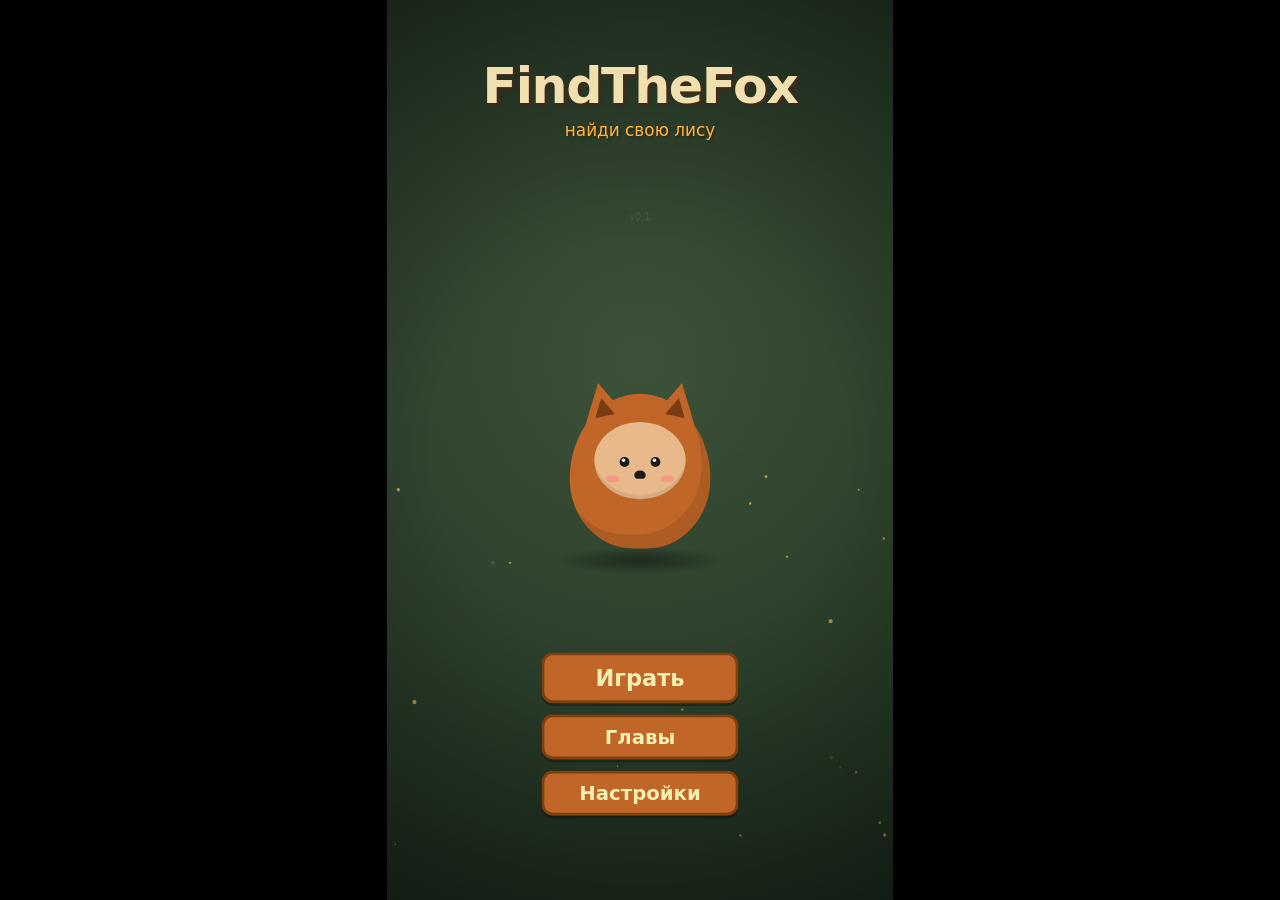
==== commit c690a11f: "Музыка: надёжный запуск после первого жеста Co-Authored-By: Claude Sonnet 5.5 <noreply@anthropic.com" ====
--- a/index.html
+++ b/index.html
@@ -15,7 +15,7 @@
 (function () {
   'use strict';
 
-  const PAGES = {"index.html":"\u003c!DOCTYPE html>\r\n\u003chtml lang=\"ru\">\r\n\u003chead>\r\n\u003cmeta charset=\"UTF-8\">\r\n\u003cmeta name=\"viewport\" content=\"width=device-width, initial-scale=1.0, maximum-scale=1.0, user-scalable=no\">\r\n\u003ctitle>FindTheFox\u003c/title>\r\n\u003cstyle>\n/* FindTheFox — общие стили */\n\n:root {\n  --bg:            #2A3D2A;\n  --bg-deep:       #1E2C1E;\n  --bg-light:      #3D5238;\n\n  --btn-normal:    #C06628;\n  --btn-hover:     #D98032;\n  --btn-pressed:   #A64D1A;\n  --btn-border:    #80400D;\n  --btn-text:      #F0F0B0;\n\n  --title:         #F0E0B0;\n  --title-shadow:  #4D2618;\n  --subtitle:      #FFB347;\n\n  --panel-bg:      rgba(38, 32, 20, 0.95);\n  --overlay:       rgba(0, 0, 0, 0.5);\n\n  --fox-body:      #C06628;\n  --fox-face:      #E8B98A;\n  --fox-ear-inner: #7A3A12;\n  --fox-eye:       #1A1A1A;\n}\n\n* { box-sizing: border-box; -webkit-tap-highlight-color: transparent; }\n\nhtml, body {\n  margin: 0;\n  padding: 0;\n  width: 100%;\n  height: 100%;\n  background: #000;\n  overflow: hidden;\n  font-family: 'Segoe UI', Roboto, system-ui, -apple-system, sans-serif;\n  user-select: none;\n  -webkit-user-select: none;\n}\n\n/* ── Игровая сцена 720×1280, авто-скейл ───────────────── */\n.scene {\n  position: fixed;\n  top: 50%;\n  left: 50%;\n  width: 720px;\n  height: 1280px;\n  transform: translate(-50%, -50%) scale(1);\n  transform-origin: center center;\n  background: #000;\n  overflow: hidden;\n}\n\n/* ── Фон-градиент (лес) ──────────────────────────────── */\n.bg-forest {\n  position: absolute;\n  inset: 0;\n  background: radial-gradient(circle at 50% 40%,\n    var(--bg-light) 0%,\n    var(--bg) 60%,\n    var(--bg-deep) 100%);\n}\n\n/* ── Частицы (canvas) ────────────────────────────────── */\n.particles {\n  position: absolute;\n  inset: 0;\n  pointer-events: none;\n}\n\n/* ── Виньетка ────────────────────────────────────────── */\n.vignette {\n  position: absolute;\n  inset: 0;\n  pointer-events: none;\n  background: radial-gradient(circle at 50% 50%,\n    rgba(0,0,0,0) 40%,\n    rgba(0,0,0,0.35) 100%);\n}\n\n/* ── Кнопка ──────────────────────────────────────────── */\n.btn {\n  display: inline-flex;\n  align-items: center;\n  justify-content: center;\n  min-width: 280px;\n  height: 64px;\n  padding: 0 20px;\n  font-family: inherit;\n  font-size: 28px;\n  font-weight: 700;\n  color: var(--btn-text);\n  background: var(--btn-normal);\n  border: 4px solid var(--btn-border);\n  border-radius: 16px;\n  cursor: pointer;\n  transition: background 0.15s ease, transform 0.1s ease;\n  box-shadow: 0 4px 0 rgba(0,0,0,0.25);\n  text-decoration: none;\n}\n.btn:hover  { background: var(--btn-hover); }\n.btn:active {\n  background: var(--btn-pressed);\n  transform: translateY(2px);\n  box-shadow: 0 2px 0 rgba(0,0,0,0.25);\n}\n.btn.btn-lg { height: 72px; font-size: 32px; }\n.btn.btn-sm { min-width: 200px; height: 50px; font-size: 22px; border-radius: 14px; }\n\n/* ── Панель (настройки, диалоги) ─────────────────────── */\n.panel {\n  position: absolute;\n  top: 50%;\n  left: 50%;\n  width: 400px;\n  padding: 24px;\n  background: var(--panel-bg);\n  border-radius: 20px;\n  color: #fff;\n  opacity: 0;\n  visibility: hidden;\n  pointer-events: none;\n  transform: translate(-50%, -50%) scale(0.85);\n  transition: opacity 0.25s ease, transform 0.25s ease, visibility 0.25s;\n  z-index: 50;\n  box-shadow: 0 20px 60px rgba(0,0,0,0.5);\n}\n.panel.open {\n  opacity: 1;\n  visibility: visible;\n  pointer-events: auto;\n  transform: translate(-50%, -50%) scale(1);\n}\n.panel h2 {\n  font-size: 32px;\n  text-align: center;\n  color: var(--title);\n  margin: 0 0 24px;\n  font-weight: 700;\n}\n\n/* ── Строка настройки с тумблером ────────────────────── */\n.setting-row {\n  display: flex;\n  justify-content: space-between;\n  align-items: center;\n  font-size: 22px;\n  padding: 10px 0;\n  color: rgba(255,255,255,0.9);\n}\n.setting-row input[type=\"checkbox\"] {\n  appearance: none;\n  -webkit-appearance: none;\n  width: 52px;\n  height: 30px;\n  background: #555;\n  border-radius: 15px;\n  cursor: pointer;\n  position: relative;\n  transition: background 0.2s ease;\n  outline: none;\n  flex-shrink: 0;\n}\n.setting-row input[type=\"checkbox\"]::before {\n  content: '';\n  position: absolute;\n  top: 3px;\n  left: 3px;\n  width: 24px;\n  height: 24px;\n  background: #fff;\n  border-radius: 50%;\n  transition: left 0.2s ease;\n  box-shadow: 0 1px 3px rgba(0,0,0,0.3);\n}\n.setting-row input[type=\"checkbox\"]:checked {\n  background: var(--btn-normal);\n}\n.setting-row input[type=\"checkbox\"]:checked::before {\n  left: 25px;\n}\n\n/* ── Click blocker ───────────────────────────────────── */\n.blocker {\n  position: absolute;\n  inset: 0;\n  background: var(--overlay);\n  opacity: 0;\n  visibility: hidden;\n  pointer-events: none;\n  transition: opacity 0.25s ease, visibility 0.25s;\n  z-index: 40;\n  cursor: pointer;\n}\n.blocker.open {\n  opacity: 1;\n  visibility: visible;\n  pointer-events: auto;\n}\n\n/* ── Fade overlay ────────────────────────────────────── */\n.fade {\n  position: absolute;\n  inset: 0;\n  background: #000;\n  opacity: 0;\n  pointer-events: none;\n  transition: opacity 0.4s ease;\n  z-index: 100;\n}\n.fade.on { opacity: 1; }\n\n/* ── CSS-лиса (переиспользуемая фигурка) ─────────────── */\n.fox {\n  position: relative;\n  width: 300px;\n  height: 300px;\n}\n.fox .body {\n  position: absolute;\n  left: 50%; top: 60%;\n  transform: translate(-50%, -50%);\n  width: 200px; height: 220px;\n  background: var(--fox-body);\n  border-radius: 50% 50% 45% 45% / 55% 55% 45% 45%;\n  box-shadow: inset -12px -20px 0 rgba(0,0,0,0.1);\n}\n.fox .ear {\n  position: absolute;\n  top: 18%;\n  width: 0; height: 0;\n  border-left: 30px solid transparent;\n  border-right: 30px solid transparent;\n  border-bottom: 55px solid var(--fox-body);\n}\n.fox .ear.left  { left: 22%;  transform: rotate(-12deg); }\n.fox .ear.right { right: 22%; transform: rotate(12deg); }\n.fox .ear::after {\n  content: '';\n  position: absolute;\n  left: -14px; top: 22px;\n  width: 0; height: 0;\n  border-left: 14px solid transparent;\n  border-right: 14px solid transparent;\n  border-bottom: 26px solid var(--fox-ear-inner);\n}\n.fox .face {\n  position: absolute;\n  left: 50%; top: 55%;\n  transform: translate(-50%, -50%);\n  width: 130px; height: 110px;\n  background: var(--fox-face);\n  border-radius: 50%;\n  box-shadow: inset 0 -6px 0 rgba(0,0,0,0.08);\n}\n.fox .eye {\n  position: absolute;\n  top: 45%;\n  width: 14px; height: 14px;\n  background: var(--fox-eye);\n  border-radius: 50%;\n}\n.fox .eye.left  { left: 28%; }\n.fox .eye.right { right: 28%; }\n.fox .eye::after {\n  content: '';\n  position: absolute;\n  top: 2px; left: 3px;\n  width: 5px; height: 5px;\n  background: #fff;\n  border-radius: 50%;\n}\n.fox .nose {\n  position: absolute;\n  bottom: 26%; left: 50%;\n  transform: translateX(-50%);\n  width: 16px; height: 12px;\n  background: var(--fox-eye);\n  border-radius: 50% 50% 40% 40%;\n}\n.fox .cheek {\n  position: absolute;\n  bottom: 22%;\n  width: 20px; height: 10px;\n  background: rgba(255, 120, 120, 0.45);\n  border-radius: 50%;\n}\n.fox .cheek.left  { left: 12%; }\n.fox .cheek.right { right: 12%; }\n\n/* ── Контейнер персонажа ──────────────────────────────── */\n.character {\n  position: relative;\n  width: 300px;\n  height: 300px;\n  pointer-events: none;\n}\n.character .fox {\n  position: absolute;\n  inset: 0;\n}\n.character .fox-shadow {\n  position: absolute;\n  bottom: -25px;\n  left: 50%;\n  transform: translateX(-50%);\n  width: 220px;\n  height: 36px;\n  background: radial-gradient(ellipse at center,\n    rgba(0,0,0,0.40) 0%,\n    rgba(0,0,0,0.18) 45%,\n    rgba(0,0,0,0.00) 78%);\n  pointer-events: none;\n}\n\n/* ── Парение ──────────────────────────────────────────── */\n@keyframes foxFloat {\n  0%, 100% { transform: translateY(0); }\n  50%      { transform: translateY(-16px); }\n}\n@keyframes shadowFloat {\n  0%, 100% { transform: translateX(-50%) scale(1);    opacity: 0.9; }\n  50%      { transform: translateX(-50%) scale(0.88); opacity: 0.55; }\n}\n\n.character.floating .fox {\n  animation: foxFloat 3s ease-in-out infinite;\n}\n.character.floating .fox-shadow {\n  animation: shadowFloat 3s ease-in-out infinite;\n}\n\n/* ── Утилиты ─────────────────────────────────────────── */\n.center-abs {\n  position: absolute;\n  top: 50%; left: 50%;\n  transform: translate(-50%, -50%);\n}\n.hidden { display: none !important; }\n\n/* ── Анимации ────────────────────────────────────────── */\n@keyframes fadeInUp {\n  from { opacity: 0; transform: translateY(30px); }\n  to   { opacity: 1; transform: translateY(0); }\n}\n@keyframes fadeIn {\n  from { opacity: 0; }\n  to   { opacity: 1; }\n}\n@keyframes breathe {\n  0%, 100% { transform: translate(-50%, -50%) translateY(0); }\n  50%      { transform: translate(-50%, -50%) translateY(-5px); }\n}\n@keyframes shadowPulse {\n  0%, 100% { transform: translateX(-50%) scaleX(1);    opacity: 0.9; }\n  50%      { transform: translateX(-50%) scaleX(0.94); opacity: 0.7; }\n}\n@keyframes popIn {\n  0%   { opacity: 0; transform: scale(0.7); }\n  100% { opacity: 1; transform: scale(1); }\n}\n\u003c/style>\r\n\u003cstyle>\r\n  /* ── Заголовок ─────────────────────────────────────── */\r\n  #title-block {\r\n    position: absolute;\r\n    top: 80px; left: 50%;\r\n    transform: translateX(-50%);\r\n    width: 100%;\r\n    text-align: center;\r\n    pointer-events: none;\r\n    z-index: 10;\r\n  }\r\n  .title {\r\n    font-size: 72px;\r\n    font-weight: 900;\r\n    letter-spacing: -2px;\r\n    color: var(--title);\r\n    text-shadow: 3px 3px 4px var(--title-shadow);\r\n    white-space: nowrap;\r\n    opacity: 0;\r\n    transition: opacity 0.6s ease;\r\n  }\r\n  .subtitle {\r\n    display: block;\r\n    margin-top: 8px;\r\n    font-size: 24px;\r\n    font-weight: 500;\r\n    color: var(--subtitle);\r\n    text-shadow: 2px 2px 2px rgba(51,26,0,0.5);\r\n    opacity: 0;\r\n    transition: opacity 0.6s ease;\r\n  }\r\n  .version {\r\n    position: absolute;\r\n    top: 220px; left: 50%;\r\n    transform: translateX(-50%);\r\n    font-size: 14px;\r\n    color: rgba(255,255,255,0.3);\r\n    opacity: 0;\r\n    transition: opacity 0.6s ease;\r\n  }\r\n\r\n  /* ── Персонаж ─────────────────────────────────────── */\r\n  #character-wrap {\r\n    position: absolute;\r\n    top: 50%; left: 50%;\r\n    transform: translate(-50%, -50%);\r\n    opacity: 0;\r\n    transition: opacity 0.5s ease 0.2s;\r\n    z-index: 5;\r\n  }\r\n\r\n  /* Моргание — короткий dip глаз раз в ~4 секунды */\r\n  @keyframes blink {\r\n    0%, 92%, 96%, 100% { transform: scaleY(1); }\r\n    94%                 { transform: scaleY(0.1); }\r\n  }\r\n  #character-wrap.floating .fox .eye {\r\n    animation: blink 4s ease-in-out infinite;\r\n  }\r\n\r\n  /* ── Кнопки ───────────────────────────────────────── */\r\n  #buttons {\r\n    position: absolute;\r\n    bottom: 120px; left: 50%;\r\n    transform: translateX(-50%);\r\n    display: flex;\r\n    flex-direction: column;\r\n    gap: 16px;\r\n    align-items: center;\r\n    z-index: 10;\r\n  }\r\n  #buttons .btn { opacity: 0; }\r\n\r\n  /* ── Intro ────────────────────────────────────────── */\r\n  #game.intro .title    { opacity: 1; }\r\n  #game.intro .subtitle { opacity: 1; transition-delay: 0.2s; }\r\n  #game.intro .version  { opacity: 0.3; transition-delay: 0.4s; }\r\n  #game.intro #character-wrap { opacity: 1; }\r\n  #game.intro #buttons .btn {\r\n    animation: fadeInUp 0.5s ease-out forwards;\r\n  }\r\n  #game.intro #play     { animation-delay: 0.2s; }\r\n  #game.intro #chapters { animation-delay: 0.1s; }\r\n  #game.intro #settings { animation-delay: 0s;   }\r\n\u003c/style>\r\n\u003c/head>\r\n\u003cbody>\r\n\u003cdiv id=\"game\" class=\"scene\">\r\n  \u003cdiv class=\"bg-forest\">\u003c/div>\r\n  \u003ccanvas id=\"particles\" class=\"particles\">\u003c/canvas>\r\n  \u003cdiv class=\"vignette\">\u003c/div>\r\n\r\n  \u003cdiv id=\"title-block\">\r\n    \u003cdiv class=\"title\">FindTheFox\u003c/div>\r\n    \u003cdiv class=\"subtitle\">найди свою лису\u003c/div>\r\n    \u003cdiv class=\"version\">v0.1\u003c/div>\r\n  \u003c/div>\r\n\r\n  \u003cdiv class=\"character center-abs floating\" id=\"character-wrap\">\r\n    \u003cdiv class=\"fox\">\r\n      \u003cdiv class=\"body\">\u003c/div>\r\n      \u003cdiv class=\"ear left\">\u003c/div>\r\n      \u003cdiv class=\"ear right\">\u003c/div>\r\n      \u003cdiv class=\"face\">\r\n        \u003cdiv class=\"eye left\">\u003c/div>\r\n        \u003cdiv class=\"eye right\">\u003c/div>\r\n        \u003cdiv class=\"cheek left\">\u003c/div>\r\n        \u003cdiv class=\"cheek right\">\u003c/div>\r\n        \u003cdiv class=\"nose\">\u003c/div>\r\n      \u003c/div>\r\n    \u003c/div>\r\n    \u003cdiv class=\"fox-shadow\">\u003c/div>\r\n  \u003c/div>\r\n\r\n  \u003cdiv id=\"buttons\">\r\n    \u003cbutton class=\"btn btn-lg\" id=\"play\">Играть\u003c/button>\r\n    \u003cbutton class=\"btn\" id=\"chapters\">Главы\u003c/button>\r\n    \u003cbutton class=\"btn\" id=\"settings\">Настройки\u003c/button>\r\n  \u003c/div>\r\n\r\n  \u003cdiv class=\"blocker\" id=\"blocker\">\u003c/div>\r\n\r\n  \u003cdiv class=\"panel\" id=\"panel\">\r\n    \u003ch2>Настройки\u003c/h2>\r\n    \u003clabel class=\"setting-row\">\u003cspan>Звук\u003c/span>\r\n      \u003cinput type=\"checkbox\" id=\"tg-sound\">\u003c/label>\r\n    \u003clabel class=\"setting-row\">\u003cspan>Музыка\u003c/span>\r\n      \u003cinput type=\"checkbox\" id=\"tg-music\">\u003c/label>\r\n    \u003clabel class=\"setting-row\">\u003cspan>Вибрация\u003c/span>\r\n      \u003cinput type=\"checkbox\" id=\"tg-vib\">\u003c/label>\r\n    \u003cbutton class=\"btn btn-sm\" id=\"close-panel\"\r\n      style=\"display:block;margin:24px auto 0\">Назад\u003c/button>\r\n  \u003c/div>\r\n\r\n  \u003cdiv class=\"fade\" id=\"fade\">\u003c/div>\r\n\u003c/div>\r\n\r\n\u003cscript>\n/* FindTheFox — настройки (localStorage, вибрация, аудио-задел) */\n\nwindow.FTSettings = (function () {\n  'use strict';\n\n  const KEY = 'findthefox_settings';\n  const DEFAULTS = { sound: true, music: true, vibration: true };\n\n  function load() {\n    try {\n      const raw = localStorage.getItem(KEY);\n      if (!raw) return Object.assign({}, DEFAULTS);\n      const parsed = JSON.parse(raw);\n      return Object.assign({}, DEFAULTS, parsed);\n    } catch (e) {\n      return Object.assign({}, DEFAULTS);\n    }\n  }\n\n  function save(obj) {\n    try { localStorage.setItem(KEY, JSON.stringify(obj)); } catch (e) {}\n  }\n\n  function apply(obj) {\n    // Пока заглушка — реальное аудио подключается на этапе 17.\n    // Все, кто хочет реагировать на смену настроек, слушают событие.\n    document.dispatchEvent(new CustomEvent('ft-settings-applied', {\n      detail: obj\n    }));\n  }\n\n  function vibrate(ms) {\n    const s = load();\n    if (!s.vibration) return;\n    if (navigator.vibrate) navigator.vibrate(ms || 10);\n  }\n\n  // Привязать чекбоксы к настройкам. Возвращает функцию persist().\n  function bindToggles(soundEl, musicEl, vibEl) {\n    const s = load();\n    if (soundEl) soundEl.checked = s.sound;\n    if (musicEl) musicEl.checked = s.music;\n    if (vibEl)   vibEl.checked   = s.vibration;\n\n    function persist() {\n      const cur = {\n        sound:     soundEl ? soundEl.checked : s.sound,\n        music:     musicEl ? musicEl.checked : s.music,\n        vibration: vibEl   ? vibEl.checked   : s.vibration,\n      };\n      save(cur);\n      apply(cur);\n      return cur;\n    }\n\n    [soundEl, musicEl, vibEl].forEach(function (el) {\n      if (!el) return;\n      el.addEventListener('change', function () {\n        vibrate();\n        persist();\n      });\n    });\n\n    return persist;\n  }\n\n  // Автоматически навесить скейл .scene под окно\n  function fitScene(sceneEl) {\n    function resize() {\n      const scale = Math.min(\n        window.innerWidth / 720,\n        window.innerHeight / 1280\n      );\n      sceneEl.style.transform =\n        'translate(-50%, -50%) scale(' + scale + ')';\n    }\n    window.addEventListener('resize', resize);\n    resize();\n    return resize;\n  }\n\n  return { load, save, apply, vibrate, bindToggles, fitScene };\n})();\n\u003c/script>\r\n\u003cscript>\n/* FindTheFox — переиспользуемые частицы на canvas */\n\nwindow.FTParticles = (function () {\n  'use strict';\n\n  function attach(canvas, opts) {\n    const o = Object.assign({\n      count:      25,\n      color:      [255, 217, 102],  // rgb\n      maxAlpha:   0.6,\n      riseMin:    10,\n      riseMax:    30,\n      ttlMin:     6,\n      ttlMax:     8,\n      radiusMin:  1,\n      radiusMax:  3,\n      areaW:      720,\n      areaH:      1280,\n      spawnBottom: 640,             // от какого Y начинается спавн\n      fadeIn:     1.5,\n      fadeOut:    1.5\n    }, opts || {});\n\n    const ctx = canvas.getContext('2d');\n    const particles = [];\n    let raf = 0;\n    let running = false;\n    let last = 0;\n\n    function resetCanvas() {\n      const dpr = window.devicePixelRatio || 1;\n      canvas.width  = o.areaW * dpr;\n      canvas.height = o.areaH * dpr;\n      canvas.style.width  = o.areaW + 'px';\n      canvas.style.height = o.areaH + 'px';\n      ctx.setTransform(dpr, 0, 0, dpr, 0, 0);\n    }\n\n    function spawn(p) {\n      p.x    = Math.random() * o.areaW;\n      p.y    = o.spawnBottom + Math.random() * (o.areaH - o.spawnBottom);\n      p.r    = o.radiusMin + Math.random() * (o.radiusMax - o.radiusMin);\n      p.vy   = -(o.riseMin + Math.random() * (o.riseMax - o.riseMin));\n      p.vx   = (Math.random() - 0.5) * 12;\n      p.ttl  = o.ttlMin + Math.random() * (o.ttlMax - o.ttlMin);\n      p.life = 0;\n      return p;\n    }\n\n    function init() {\n      particles.length = 0;\n      for (let i = 0; i \u003c o.count; i++) {\n        const p = spawn({});\n        p.life = Math.random() * p.ttl;\n        particles.push(p);\n      }\n    }\n\n    function tick(now) {\n      if (!running) return;\n      const dt = Math.min((now - last) / 1000, 0.05);\n      last = now;\n\n      ctx.clearRect(0, 0, o.areaW, o.areaH);\n\n      for (let i = 0; i \u003c particles.length; i++) {\n        const p = particles[i];\n        p.x += p.vx * dt;\n        p.y += p.vy * dt;\n        p.life += dt;\n\n        if (p.life > p.ttl || p.y \u003c -20) { spawn(p); continue; }\n\n        let a = 1;\n        if (p.life \u003c o.fadeIn) a = p.life / o.fadeIn;\n        else if (p.life > p.ttl - o.fadeOut)\n          a = (p.ttl - p.life) / o.fadeOut;\n        a = Math.max(0, Math.min(1, a)) * o.maxAlpha;\n\n        ctx.fillStyle = 'rgba(' + o.color[0] + ',' + o.color[1] + ',' +\n                        o.color[2] + ',' + a.toFixed(3) + ')';\n        ctx.beginPath();\n        ctx.arc(p.x, p.y, p.r, 0, Math.PI * 2);\n        ctx.fill();\n      }\n\n      raf = requestAnimationFrame(tick);\n    }\n\n    resetCanvas();\n    init();\n    window.addEventListener('resize', resetCanvas);\n\n    return {\n      start: function () {\n        if (running) return;\n        running = true;\n        last = performance.now();\n        raf = requestAnimationFrame(tick);\n      },\n      stop: function () {\n        running = false;\n        if (raf) cancelAnimationFrame(raf);\n      },\n      reset: init\n    };\n  }\n\n  return { attach };\n})();\n\u003c/script>\r\n\u003cscript>\n/* FindTheFox — прогресс по главам */\n\nwindow.FTProgress = (function () {\n  'use strict';\n\n  const KEY = 'findthefox_progress';\n\n  // Главы 1..4. Индексы 0..3.\n  // Возможные статусы: 'locked' | 'unlocked' | 'done'\n  const DEFAULTS = ['unlocked', 'locked', 'locked', 'locked'];\n\n  function load() {\n    try {\n      const raw = localStorage.getItem(KEY);\n      if (!raw) return DEFAULTS.slice();\n      const arr = JSON.parse(raw);\n      if (!Array.isArray(arr) || arr.length !== 4) return DEFAULTS.slice();\n      return arr;\n    } catch (e) {\n      return DEFAULTS.slice();\n    }\n  }\n\n  function save(arr) {\n    try { localStorage.setItem(KEY, JSON.stringify(arr)); } catch (e) {}\n  }\n\n  function getStatus(index) {\n    const arr = load();\n    return arr[index] || 'locked';\n  }\n\n  function markDone(index) {\n    const arr = load();\n    arr[index] = 'done';\n    if (index + 1 \u003c arr.length && arr[index + 1] === 'locked') {\n      arr[index + 1] = 'unlocked';\n    }\n    save(arr);\n    document.dispatchEvent(new CustomEvent('ft-progress-changed', {\n      detail: { index: index, status: 'done' }\n    }));\n  }\n\n  function reset() {\n    save(DEFAULTS.slice());\n    document.dispatchEvent(new CustomEvent('ft-progress-changed', {\n      detail: { reset: true }\n    }));\n  }\n\n  return { load, save, getStatus, markDone, reset };\n})();\n\u003c/script>\r\n\u003cscript>\n// FindTheFox — звуковые эффекты (синтез через Web Audio, без файлов)\n\nwindow.FTSfx = (function () {\n  'use strict';\n\n  let ctx = null;\n\n  function getCtx() {\n    if (!ctx) {\n      const AC = window.AudioContext || window.webkitAudioContext;\n      if (!AC) return null;\n      ctx = new AC();\n    }\n    if (ctx.state === 'suspended') ctx.resume();\n    return ctx;\n  }\n\n  // Одна нота: частота, длительность, задержка, тип волны, громкость\n  function tone(freq, dur, delay, type, vol) {\n    const c = getCtx();\n    if (!c) return;\n    const t0 = c.currentTime + (delay || 0);\n    const osc = c.createOscillator();\n    const gain = c.createGain();\n    osc.type = type || 'triangle';\n    osc.frequency.setValueAtTime(freq, t0);\n    gain.gain.setValueAtTime(0.0001, t0);\n    gain.gain.exponentialRampToValueAtTime(vol || 0.25, t0 + 0.01);\n    gain.gain.exponentialRampToValueAtTime(0.0001, t0 + dur);\n    osc.connect(gain).connect(c.destination);\n    osc.start(t0);\n    osc.stop(t0 + dur + 0.02);\n  }\n\n  // Скольжение частоты (для «бу-у» и «ой»)\n  function slide(from, to, dur, delay, type, vol) {\n    const c = getCtx();\n    if (!c) return;\n    const t0 = c.currentTime + (delay || 0);\n    const osc = c.createOscillator();\n    const gain = c.createGain();\n    osc.type = type || 'sine';\n    osc.frequency.setValueAtTime(from, t0);\n    osc.frequency.exponentialRampToValueAtTime(to, t0 + dur);\n    gain.gain.setValueAtTime(vol || 0.2, t0);\n    gain.gain.exponentialRampToValueAtTime(0.0001, t0 + dur);\n    osc.connect(gain).connect(c.destination);\n    osc.start(t0);\n    osc.stop(t0 + dur + 0.02);\n  }\n\n  const SOUNDS = {\n    // Тап по кнопке\n    tap:    function () { tone(660, 0.07, 0, 'sine', 0.2); },\n    // Хороший выбор: восходящий аккорд\n    good:   function () {\n      tone(523, 0.12, 0,    'triangle', 0.22);\n      tone(659, 0.12, 0.08, 'triangle', 0.22);\n      tone(784, 0.2,  0.16, 'triangle', 0.22);\n    },\n    // Плохой выбор: нисходящее «бу»\n    bad:    function () { slide(330, 110, 0.35, 0, 'sawtooth', 0.12); },\n    // Нейтральный: короткий щелчок\n    neutral: function () { tone(440, 0.09, 0, 'sine', 0.18); },\n    // Лиса довольна: мелодичная трель\n    love:   function () {\n      [784, 988, 1175, 988, 1319].forEach(function (f, i) {\n        tone(f, 0.12, i * 0.07, 'sine', 0.2);\n      });\n    },\n    // Победа: фанфары\n    win:    function () {\n      [523, 523, 523, 659].forEach(function (f, i) {\n        tone(f, 0.14, i * 0.14, 'square', 0.12);\n      });\n      tone(784, 0.5, 0.56, 'square', 0.14);\n      tone(523, 0.6, 0.56, 'triangle', 0.14);\n    },\n    // Поражение: грустный спад\n    lose:   function () {\n      [392, 349, 311, 262].forEach(function (f, i) {\n        tone(f, 0.25, i * 0.22, 'triangle', 0.2);\n      });\n    },\n    // Переход / переворот страницы\n    page:   function () { slide(800, 1200, 0.08, 0, 'sine', 0.12); }\n  };\n\n  // Звук играет только если включён в настройках\n  function play(name) {\n    const s = window.FTSettings ? FTSettings.load() : { sound: true };\n    if (!s.sound) return;\n    const fn = SOUNDS[name];\n    if (fn) fn();\n  }\n\n  return { play };\n})();\n\n\u003c/script>\r\n\u003cscript>\n// FindTheFox — фоновая музыка: трек заранее отрисовывается в буфер и зацикливается без шва\n\nwindow.FTMusic = (function () {\n  'use strict';\n\n  const BARS = 8;               // длина цикла в тактах\n  const STEPS_PER_BAR = 8;      // восьмые в такте\n  const CHORD_BARS = 2;         // аккорд держится 2 такта\n  const TAIL = 3;               // запас на затухание звуков, сек (уходит в начало цикла)\n\n  // Треки. chords — прогрессия, melody — 4 паттерна по 8 шагов (-1 = пауза)\n  const TRACKS = {\n    // Лес и меню: медленно, задумчиво, минор + колокольчики\n    forest: {\n      bpm: 92, hat: 0.02,\n      chords: [\n        { root: 220, tones: [220, 262, 330] },   // Am\n        { root: 175, tones: [175, 220, 262] },   // F\n        { root: 262, tones: [262, 330, 392] },   // C\n        { root: 196, tones: [196, 247, 294] }    // G\n      ],\n      melody: [\n        [440, -1, 523, 440, 392, -1, 330, -1],\n        [349, -1, 440, 523, 440, -1, 392, -1],\n        [523, -1, 392, 440, 523, -1, 659, -1],\n        [494, -1, 440, 392, 494, -1, 392, -1]\n      ],\n      bass: [0, 4], pad: true, lead: 'triangle',\n      arp: [1, 3, 5, 7], bell: true,\n      kick: [], snare: [], hats: [2, 6]\n    },\n    // Город: бодро, быстрее, барабаны и бас на каждую восьмую\n    city: {\n      bpm: 124, hat: 0.07,\n      chords: [\n        { root: 262, tones: [262, 330, 392] },   // C\n        { root: 196, tones: [196, 247, 294] },   // G\n        { root: 220, tones: [220, 262, 330] },   // Am\n        { root: 175, tones: [175, 220, 262] }    // F\n      ],\n      melody: [\n        [659, 784, -1, 659, 523, -1, 587, 523],\n        [523, 659, -1, 784, 659, -1, 523, 440],\n        [440, 523, -1, 659, 698, -1, 659, 523],\n        [587, 698, -1, 587, 494, -1, 587, 659]\n      ],\n      bass: [0, 1, 2, 3, 4, 5, 6, 7], pad: true, lead: 'square',\n      arp: [0, 2, 4, 6], bell: false,\n      kick: [0, 4], snare: [2, 6], hats: [1, 3, 5, 7]\n    },\n    // Кафе: тёплый лаунж, мягкие барабаны, колокольчики\n    cafe: {\n      bpm: 116, hat: 0.05,\n      chords: [\n        { root: 262, tones: [262, 330, 392] },   // C\n        { root: 220, tones: [220, 262, 330] },   // Am\n        { root: 175, tones: [175, 220, 262] },   // F\n        { root: 196, tones: [196, 247, 294] }    // G\n      ],\n      melody: [\n        [659, -1, 784, 659, 523, -1, 587, 523],\n        [523, -1, 659, 523, 440, -1, 523, 440],\n        [349, -1, 440, 523, 698, -1, 659, 523],\n        [587, -1, 494, 587, 784, -1, 698, 587]\n      ],\n      bass: [0, 2, 4, 6], pad: true, lead: 'square',\n      arp: [1, 3, 5, 7], bell: true,\n      kick: [0, 4], snare: [2, 6], hats: [1, 3, 5, 7], softSnare: true\n    }\n  };\n\n  let ctx = null, master = null;\n  let wanted = null;           // что должно играть\n  let cur = null;              // { name, src, out }\n  const cache = {};            // имя трека -> Promise\u003cAudioBuffer>\n  const POS_KEY = 'findthefox_music_pos';   // позиция в треке — чтобы продолжить на следующей странице\n\n  function getCtx() {\n    if (!ctx) {\n      const AC = window.AudioContext || window.webkitAudioContext;\n      if (!AC) return null;\n      ctx = new AC();\n      master = ctx.createGain();\n      master.gain.value = 0.5;\n      master.connect(ctx.destination);\n    }\n    return ctx;\n  }\n\n  // ── Инструменты (работают и в онлайн, и в офлайн контексте) ──\n\n  function noiseBuf(ac) {\n    if (!ac._ftNoise) {\n      const n = Math.floor(ac.sampleRate * 0.5);\n      const b = ac.createBuffer(1, n, ac.sampleRate);\n      const d = b.getChannelData(0);\n      for (let i = 0; i \u003c n; i++) d[i] = Math.random() * 2 - 1;\n      ac._ftNoise = b;\n    }\n    return ac._ftNoise;\n  }\n\n  function envelope(g, t, attack, peak, dur) {\n    g.gain.setValueAtTime(0.0001, t);\n    g.gain.exponentialRampToValueAtTime(peak, t + attack);\n    g.gain.exponentialRampToValueAtTime(0.0001, t + dur);\n  }\n\n  // Щипок: бас, аккордовые арпеджио\n  function pluck(ac, out, t, f, dur, vol, type) {\n    const o = ac.createOscillator(), g = ac.createGain();\n    o.type = type || 'triangle';\n    o.frequency.setValueAtTime(f, t);\n    envelope(g, t, 0.005, vol, dur);\n    o.connect(g).connect(out);\n    o.start(t); o.stop(t + dur + 0.05);\n  }\n\n  // Соло: мягкий звук с фильтром\n  function lead(ac, out, t, f, dur, vol, type) {\n    const o = ac.createOscillator(), flt = ac.createBiquadFilter(), g = ac.createGain();\n    o.type = type || 'square';\n    o.frequency.setValueAtTime(f, t);\n    flt.type = 'lowpass';\n    flt.frequency.value = 2200;\n    envelope(g, t, 0.02, vol, dur);\n    o.connect(flt).connect(g).connect(out);\n    o.start(t); o.stop(t + dur + 0.05);\n  }\n\n  // Пэд: два расстроенных пилообразных на каждую ноту, мягкий фильтр\n  function pad(ac, out, t, freqs, dur, vol) {\n    const flt = ac.createBiquadFilter(), g = ac.createGain();\n    flt.type = 'lowpass';\n    flt.frequency.value = 900;\n    flt.Q.value = 0.5;\n    g.gain.setValueAtTime(0.0001, t);\n    g.gain.linearRampToValueAtTime(vol, t + 0.25);\n    g.gain.setValueAtTime(vol, t + dur);\n    g.gain.linearRampToValueAtTime(0.0001, t + dur + 0.4);\n    flt.connect(g).connect(out);\n    freqs.forEach(function (f) {\n      [-6, 6].forEach(function (cents) {\n        const o = ac.createOscillator();\n        o.type = 'sawtooth';\n        o.frequency.setValueAtTime(f, t);\n        o.detune.value = cents;\n        o.connect(flt);\n        o.start(t); o.stop(t + dur + 0.5);\n      });\n    });\n  }\n\n  // Колокольчик: синус + октава\n  function bell(ac, out, t, f, dur, vol) {\n    [[1, 1], [2, 0.25]].forEach(function (p) {\n      const o = ac.createOscillator(), g = ac.createGain();\n      o.frequency.setValueAtTime(f * p[0], t);\n      envelope(g, t, 0.004, vol * p[1], dur);\n      o.connect(g).connect(out);\n      o.start(t); o.stop(t + dur + 0.05);\n    });\n  }\n\n  // Бочка: синус с падающей частотой\n  function kick(ac, out, t, vol) {\n    const o = ac.createOscillator(), g = ac.createGain();\n    o.frequency.setValueAtTime(150, t);\n    o.frequency.exponentialRampToValueAtTime(45, t + 0.12);\n    envelope(g, t, 0.003, vol, 0.35);\n    o.connect(g).connect(out);\n    o.start(t); o.stop(t + 0.4);\n  }\n\n  // Малый барабан: шум + короткий тон\n  function snare(ac, out, t, vol) {\n    const n = ac.createBufferSource(), flt = ac.createBiquadFilter(), g = ac.createGain();\n    n.buffer = noiseBuf(ac);\n    flt.type = 'bandpass';\n    flt.frequency.value = 1800;\n    flt.Q.value = 0.8;\n    envelope(g, t, 0.002, vol, 0.18);\n    n.connect(flt).connect(g).connect(out);\n    n.start(t); n.stop(t + 0.2);\n\n    const o = ac.createOscillator(), og = ac.createGain();\n    o.frequency.setValueAtTime(190, t);\n    envelope(og, t, 0.002, vol * 0.6, 0.08);\n    o.connect(og).connect(out);\n    o.start(t); o.stop(t + 0.1);\n  }\n\n  // Хай-хэт: высокочастотный шум\n  function hat(ac, out, t, vol) {\n    const n = ac.createBufferSource(), flt = ac.createBiquadFilter(), g = ac.createGain();\n    n.buffer = noiseBuf(ac);\n    flt.type = 'highpass';\n    flt.frequency.value = 7000;\n    envelope(g, t, 0.001, vol, 0.04);\n    n.connect(flt).connect(g).connect(out);\n    n.start(t); n.stop(t + 0.06);\n  }\n\n  // ── Сборка цикла ─────────────────────────────────────\n\n  function scheduleStep(ac, out, spec, i, t) {\n    const stepDur = 60 / spec.bpm / 2;\n    const bar = Math.floor(i / STEPS_PER_BAR);\n    const pos = i % STEPS_PER_BAR;\n    const chord = spec.chords[Math.floor(bar / CHORD_BARS) % spec.chords.length];\n    const pattern = spec.melody[Math.floor(bar / CHORD_BARS) % spec.melody.length];\n\n    if (spec.bass.includes(pos)) pluck(ac, out, t, chord.root / 2, stepDur * 1.6, 0.35);\n    if (pos === 0 && spec.pad) pad(ac, out, t, chord.tones, stepDur * 7.5, 0.06);\n    const m = pattern[pos];\n    if (m > 0) lead(ac, out, t, m, stepDur * 1.6, 0.06, spec.lead);\n    if (spec.arp.includes(pos)) {\n      const f = chord.tones[pos % chord.tones.length] * 2;\n      if (spec.bell) bell(ac, out, t, f, stepDur * 1.5, 0.05);\n      else pluck(ac, out, t, f, stepDur * 1.2, 0.05, 'sine');\n    }\n    if (spec.kick.includes(pos)) kick(ac, out, t, 0.5);\n    if (spec.snare.includes(pos)) snare(ac, out, t, spec.softSnare ? 0.12 : 0.22);\n    if (spec.hats.includes(pos)) hat(ac, out, t, spec.hat);\n  }\n\n  // Отрисовка одного цикла с перенесением хвостов в начало: шва не будет\n  function renderLoop(name) {\n    const spec = TRACKS[name];\n    const sr = 44100;\n    const stepDur = 60 / spec.bpm / 2;\n    const steps = BARS * STEPS_PER_BAR;\n    const L = Math.round(steps * stepDur * sr);\n    const T = Math.round(TAIL * sr);\n    const OAC = window.OfflineAudioContext || window.webkitOfflineAudioContext;\n    const ac = new OAC(2, L + T, sr);\n    const out = ac.createGain();\n    out.connect(ac.destination);\n    for (let i = 0; i \u003c steps; i++) scheduleStep(ac, out, spec, i, i * stepDur);\n\n    return ac.startRendering().then(function (full) {\n      const buf = getCtx().createBuffer(2, L, sr);\n      for (let c = 0; c \u003c 2; c++) {\n        const src = full.getChannelData(c);\n        const dst = buf.getChannelData(c);\n        for (let k = 0; k \u003c L; k++) dst[k] = src[k];\n        // хвост, вышедший за конец цикла, добавляем в начало\n        for (let k = 0; k \u003c T; k++) dst[k] += src[L + k];\n      }\n      return buf;\n    });\n  }\n\n  function getBuffer(name) {\n    if (!cache[name]) cache[name] = renderLoop(name);\n    return cache[name];\n  }\n\n  // ── Воспроизведение ──────────────────────────────────\n\n  function startBuffer(name, buf, offset) {\n    const out = ctx.createGain();\n    out.gain.setValueAtTime(0.0001, ctx.currentTime);\n    out.gain.linearRampToValueAtTime(1, ctx.currentTime + 0.4);\n    out.connect(master);\n    const src = ctx.createBufferSource();\n    src.buffer = buf;\n    src.loop = true;\n    src.loopStart = 0;\n    src.loopEnd = buf.duration;\n    src.connect(out);\n    const at = ctx.currentTime + 0.02;\n    src.start(at, offset || 0);\n    cur = { name: name, src: src, out: out, buf: buf, startAt: at - (offset || 0) };\n  }\n\n  function stopCurrent() {\n    if (!cur) return;\n    const t = ctx.currentTime, c = cur;\n    cur = null;\n    c.out.gain.cancelScheduledValues(t);\n    c.out.gain.setValueAtTime(c.out.gain.value, t);\n    c.out.gain.linearRampToValueAtTime(0, t + 0.3);\n    setTimeout(function () { c.src.stop(); c.out.disconnect(); }, 350);\n  }\n\n  // Запускает трек; если браузер ещё не разрешил звук — дождётся первого касания\n  function play(name) {\n    wanted = name;\n    const s = window.FTSettings ? FTSettings.load() : { music: true };\n    if (!s.music || !TRACKS[name] || !getCtx()) return;\n    if (cur && cur.name === name) return;\n    stopCurrent();\n\n    getBuffer(name).then(function (buf) {\n      if (wanted !== name || cur) return;\n      const offset = resumeOffset(name, buf.duration);\n      if (ctx.state === 'running') startBuffer(name, buf, offset);\n      else waitForGesture(name, buf, offset);\n    });\n  }\n\n  // Текущая позиция внутри цикла, сек\n  function position() {\n    const d = cur.buf.duration;\n    return (((ctx.currentTime - cur.startAt) % d) + d) % d;\n  }\n\n  // Запоминаем позицию, чтобы следующая страница продолжила трек\n  function savePosition() {\n    if (!cur) return;\n    try {\n      localStorage.setItem(POS_KEY, JSON.stringify({\n        name: cur.name, pos: position(), dur: cur.buf.duration, wall: Date.now()\n      }));\n    } catch (e) {}\n  }\n\n  // Сдвиг в цикле с учётом времени, прошедшего между страницами\n  function resumeOffset(name, dur) {\n    let saved = null;\n    try { saved = JSON.parse(localStorage.getItem(POS_KEY)); } catch (e) {}\n    try { localStorage.removeItem(POS_KEY); } catch (e) {}\n    if (!saved || saved.name !== name || saved.dur !== dur) return 0;\n    const elapsed = (Date.now() - saved.wall) / 1000;\n    return (saved.pos + elapsed) % dur;\n  }\n\n  // Браузер не даёт звук без жеста: ждём касание и запускаем\n  function waitForGesture(name, buf, offset) {\n    const unlock = function () {\n      ctx.resume().then(function () {\n        if (wanted === name && !cur) startBuffer(name, buf, offset);\n      });\n    };\n    ['pointerdown', 'keydown', 'touchstart'].forEach(function (ev) {\n      document.addEventListener(ev, unlock, { once: true });\n    });\n  }\n\n  function stop() {\n    wanted = null;\n    try { localStorage.removeItem(POS_KEY); } catch (e) {}\n    stopCurrent();\n  }\n\n  // Включение/выключение музыки в настройках\n  document.addEventListener('ft-settings-applied', function (e) {\n    if (e.detail && e.detail.music && wanted) play(wanted);\n    else stopCurrent();\n  });\n\n  window.addEventListener('pagehide', function () { savePosition(); stopCurrent(); });\n\n  return { play, stop };\n})();\n\n\u003c/script>\r\n\u003cscript>\r\n(function () {\r\n  'use strict';\r\n\r\n  const gameEl      = document.getElementById('game');\r\n  const fadeEl      = document.getElementById('fade');\r\n  const panel       = document.getElementById('panel');\r\n  const blocker     = document.getElementById('blocker');\r\n  const playBtn     = document.getElementById('play');\r\n  const chaptersBtn = document.getElementById('chapters');\r\n  const settingsBtn = document.getElementById('settings');\r\n  const closeBtn    = document.getElementById('close-panel');\r\n\r\n  // ── Скейл сцены ──────────────────────────────────────\r\n  FTSettings.fitScene(gameEl);\r\n\r\n  // ── Частицы ──────────────────────────────────────────\r\n  FTParticles.attach(document.getElementById('particles')).start();\r\n\r\n  // ── Музыка ───────────────────────────────────────────\r\n  FTMusic.play('forest');\r\n\r\n  // ── Настройки ────────────────────────────────────────\r\n  const persist = FTSettings.bindToggles(\r\n    document.getElementById('tg-sound'),\r\n    document.getElementById('tg-music'),\r\n    document.getElementById('tg-vib')\r\n  );\r\n\r\n  // ── Панель настроек ──────────────────────────────────\r\n  function openSettings() {\r\n    if (panel.classList.contains('open')) return;\r\n    FTSettings.vibrate(); FTSfx.play('tap');\r\n    panel.classList.add('open');\r\n    blocker.classList.add('open');\r\n  }\r\n  function closeSettings() {\r\n    if (!panel.classList.contains('open')) return;\r\n    persist();\r\n    FTSettings.vibrate(); FTSfx.play('tap');\r\n    panel.classList.remove('open');\r\n    blocker.classList.remove('open');\r\n  }\r\n  settingsBtn.addEventListener('click', openSettings);\r\n  closeBtn.addEventListener('click', closeSettings);\r\n  blocker.addEventListener('click', closeSettings);\r\n\r\n  // ── Переходы ─────────────────────────────────────────\r\n  let isTransitioning = false;\r\n\r\n  function navigate(url) {\r\n    if (isTransitioning) return;\r\n    if (panel.classList.contains('open')) return;\r\n    isTransitioning = true;\r\n    persist();\r\n    fadeEl.classList.add('on');\r\n    setTimeout(function () {\r\n      parent.FTRouter.go(url);\r\n    }, 450);\r\n  }\r\n\r\n  playBtn.addEventListener('click', function () {\r\n    FTSettings.vibrate(); FTSfx.play('tap');\r\n    // Глава 1 не пройдена — сначала интро (из него попадём в игру).\r\n    // Пройдена — значит игрок продолжает: открываем список глав.\r\n    const status = FTProgress.getStatus(0);\r\n    if (status === 'unlocked') {\r\n      navigate('scene_intro.html');\r\n    } else {\r\n      navigate('chapters.html');\r\n    }\r\n  });\r\n  chaptersBtn.addEventListener('click', function () {\r\n    FTSettings.vibrate(); FTSfx.play('tap');\r\n    navigate('chapters.html');\r\n  });\r\n\r\n  // ── Intro + idle ─────────────────────────────────────\r\n  requestAnimationFrame(function () {\r\n    gameEl.classList.add('intro');\r\n    setTimeout(function () {\r\n      gameEl.classList.add('idle');       // парение + тень пульсирует\r\n      document.getElementById('character-wrap').classList.add('floating');\r\n    }, 1200);\r\n  });\r\n\r\n  // ── Android back: закрыть панель или выйти ───────────\r\n  history.pushState({ menu: true }, '');\r\n  window.addEventListener('popstate', function () {\r\n    if (panel.classList.contains('open')) {\r\n      closeSettings();\r\n      history.pushState({ menu: true }, '');\r\n    }\r\n  });\r\n\r\n  // ── Мелкая защита ────────────────────────────────────\r\n  document.addEventListener('gesturestart', e => e.preventDefault());\r\n  document.addEventListener('dblclick',     e => e.preventDefault());\r\n})();\r\n\u003c/script>\r\n\u003c/body>\r\n\u003c/html>","chapters.html":"\u003c!DOCTYPE html>\n\u003chtml lang=\"ru\">\n\u003chead>\n\u003cmeta charset=\"UTF-8\">\n\u003cmeta name=\"viewport\" content=\"width=device-width, initial-scale=1.0, maximum-scale=1.0, user-scalable=no\">\n\u003ctitle>FindTheFox — Главы\u003c/title>\n\u003cstyle>\n/* FindTheFox — общие стили */\n\n:root {\n  --bg:            #2A3D2A;\n  --bg-deep:       #1E2C1E;\n  --bg-light:      #3D5238;\n\n  --btn-normal:    #C06628;\n  --btn-hover:     #D98032;\n  --btn-pressed:   #A64D1A;\n  --btn-border:    #80400D;\n  --btn-text:      #F0F0B0;\n\n  --title:         #F0E0B0;\n  --title-shadow:  #4D2618;\n  --subtitle:      #FFB347;\n\n  --panel-bg:      rgba(38, 32, 20, 0.95);\n  --overlay:       rgba(0, 0, 0, 0.5);\n\n  --fox-body:      #C06628;\n  --fox-face:      #E8B98A;\n  --fox-ear-inner: #7A3A12;\n  --fox-eye:       #1A1A1A;\n}\n\n* { box-sizing: border-box; -webkit-tap-highlight-color: transparent; }\n\nhtml, body {\n  margin: 0;\n  padding: 0;\n  width: 100%;\n  height: 100%;\n  background: #000;\n  overflow: hidden;\n  font-family: 'Segoe UI', Roboto, system-ui, -apple-system, sans-serif;\n  user-select: none;\n  -webkit-user-select: none;\n}\n\n/* ── Игровая сцена 720×1280, авто-скейл ───────────────── */\n.scene {\n  position: fixed;\n  top: 50%;\n  left: 50%;\n  width: 720px;\n  height: 1280px;\n  transform: translate(-50%, -50%) scale(1);\n  transform-origin: center center;\n  background: #000;\n  overflow: hidden;\n}\n\n/* ── Фон-градиент (лес) ──────────────────────────────── */\n.bg-forest {\n  position: absolute;\n  inset: 0;\n  background: radial-gradient(circle at 50% 40%,\n    var(--bg-light) 0%,\n    var(--bg) 60%,\n    var(--bg-deep) 100%);\n}\n\n/* ── Частицы (canvas) ────────────────────────────────── */\n.particles {\n  position: absolute;\n  inset: 0;\n  pointer-events: none;\n}\n\n/* ── Виньетка ────────────────────────────────────────── */\n.vignette {\n  position: absolute;\n  inset: 0;\n  pointer-events: none;\n  background: radial-gradient(circle at 50% 50%,\n    rgba(0,0,0,0) 40%,\n    rgba(0,0,0,0.35) 100%);\n}\n\n/* ── Кнопка ──────────────────────────────────────────── */\n.btn {\n  display: inline-flex;\n  align-items: center;\n  justify-content: center;\n  min-width: 280px;\n  height: 64px;\n  padding: 0 20px;\n  font-family: inherit;\n  font-size: 28px;\n  font-weight: 700;\n  color: var(--btn-text);\n  background: var(--btn-normal);\n  border: 4px solid var(--btn-border);\n  border-radius: 16px;\n  cursor: pointer;\n  transition: background 0.15s ease, transform 0.1s ease;\n  box-shadow: 0 4px 0 rgba(0,0,0,0.25);\n  text-decoration: none;\n}\n.btn:hover  { background: var(--btn-hover); }\n.btn:active {\n  background: var(--btn-pressed);\n  transform: translateY(2px);\n  box-shadow: 0 2px 0 rgba(0,0,0,0.25);\n}\n.btn.btn-lg { height: 72px; font-size: 32px; }\n.btn.btn-sm { min-width: 200px; height: 50px; font-size: 22px; border-radius: 14px; }\n\n/* ── Панель (настройки, диалоги) ─────────────────────── */\n.panel {\n  position: absolute;\n  top: 50%;\n  left: 50%;\n  width: 400px;\n  padding: 24px;\n  background: var(--panel-bg);\n  border-radius: 20px;\n  color: #fff;\n  opacity: 0;\n  visibility: hidden;\n  pointer-events: none;\n  transform: translate(-50%, -50%) scale(0.85);\n  transition: opacity 0.25s ease, transform 0.25s ease, visibility 0.25s;\n  z-index: 50;\n  box-shadow: 0 20px 60px rgba(0,0,0,0.5);\n}\n.panel.open {\n  opacity: 1;\n  visibility: visible;\n  pointer-events: auto;\n  transform: translate(-50%, -50%) scale(1);\n}\n.panel h2 {\n  font-size: 32px;\n  text-align: center;\n  color: var(--title);\n  margin: 0 0 24px;\n  font-weight: 700;\n}\n\n/* ── Строка настройки с тумблером ────────────────────── */\n.setting-row {\n  display: flex;\n  justify-content: space-between;\n  align-items: center;\n  font-size: 22px;\n  padding: 10px 0;\n  color: rgba(255,255,255,0.9);\n}\n.setting-row input[type=\"checkbox\"] {\n  appearance: none;\n  -webkit-appearance: none;\n  width: 52px;\n  height: 30px;\n  background: #555;\n  border-radius: 15px;\n  cursor: pointer;\n  position: relative;\n  transition: background 0.2s ease;\n  outline: none;\n  flex-shrink: 0;\n}\n.setting-row input[type=\"checkbox\"]::before {\n  content: '';\n  position: absolute;\n  top: 3px;\n  left: 3px;\n  width: 24px;\n  height: 24px;\n  background: #fff;\n  border-radius: 50%;\n  transition: left 0.2s ease;\n  box-shadow: 0 1px 3px rgba(0,0,0,0.3);\n}\n.setting-row input[type=\"checkbox\"]:checked {\n  background: var(--btn-normal);\n}\n.setting-row input[type=\"checkbox\"]:checked::before {\n  left: 25px;\n}\n\n/* ── Click blocker ───────────────────────────────────── */\n.blocker {\n  position: absolute;\n  inset: 0;\n  background: var(--overlay);\n  opacity: 0;\n  visibility: hidden;\n  pointer-events: none;\n  transition: opacity 0.25s ease, visibility 0.25s;\n  z-index: 40;\n  cursor: pointer;\n}\n.blocker.open {\n  opacity: 1;\n  visibility: visible;\n  pointer-events: auto;\n}\n\n/* ── Fade overlay ────────────────────────────────────── */\n.fade {\n  position: absolute;\n  inset: 0;\n  background: #000;\n  opacity: 0;\n  pointer-events: none;\n  transition: opacity 0.4s ease;\n  z-index: 100;\n}\n.fade.on { opacity: 1; }\n\n/* ── CSS-лиса (переиспользуемая фигурка) ─────────────── */\n.fox {\n  position: relative;\n  width: 300px;\n  height: 300px;\n}\n.fox .body {\n  position: absolute;\n  left: 50%; top: 60%;\n  transform: translate(-50%, -50%);\n  width: 200px; height: 220px;\n  background: var(--fox-body);\n  border-radius: 50% 50% 45% 45% / 55% 55% 45% 45%;\n  box-shadow: inset -12px -20px 0 rgba(0,0,0,0.1);\n}\n.fox .ear {\n  position: absolute;\n  top: 18%;\n  width: 0; height: 0;\n  border-left: 30px solid transparent;\n  border-right: 30px solid transparent;\n  border-bottom: 55px solid var(--fox-body);\n}\n.fox .ear.left  { left: 22%;  transform: rotate(-12deg); }\n.fox .ear.right { right: 22%; transform: rotate(12deg); }\n.fox .ear::after {\n  content: '';\n  position: absolute;\n  left: -14px; top: 22px;\n  width: 0; height: 0;\n  border-left: 14px solid transparent;\n  border-right: 14px solid transparent;\n  border-bottom: 26px solid var(--fox-ear-inner);\n}\n.fox .face {\n  position: absolute;\n  left: 50%; top: 55%;\n  transform: translate(-50%, -50%);\n  width: 130px; height: 110px;\n  background: var(--fox-face);\n  border-radius: 50%;\n  box-shadow: inset 0 -6px 0 rgba(0,0,0,0.08);\n}\n.fox .eye {\n  position: absolute;\n  top: 45%;\n  width: 14px; height: 14px;\n  background: var(--fox-eye);\n  border-radius: 50%;\n}\n.fox .eye.left  { left: 28%; }\n.fox .eye.right { right: 28%; }\n.fox .eye::after {\n  content: '';\n  position: absolute;\n  top: 2px; left: 3px;\n  width: 5px; height: 5px;\n  background: #fff;\n  border-radius: 50%;\n}\n.fox .nose {\n  position: absolute;\n  bottom: 26%; left: 50%;\n  transform: translateX(-50%);\n  width: 16px; height: 12px;\n  background: var(--fox-eye);\n  border-radius: 50% 50% 40% 40%;\n}\n.fox .cheek {\n  position: absolute;\n  bottom: 22%;\n  width: 20px; height: 10px;\n  background: rgba(255, 120, 120, 0.45);\n  border-radius: 50%;\n}\n.fox .cheek.left  { left: 12%; }\n.fox .cheek.right { right: 12%; }\n\n/* ── Контейнер персонажа ──────────────────────────────── */\n.character {\n  position: relative;\n  width: 300px;\n  height: 300px;\n  pointer-events: none;\n}\n.character .fox {\n  position: absolute;\n  inset: 0;\n}\n.character .fox-shadow {\n  position: absolute;\n  bottom: -25px;\n  left: 50%;\n  transform: translateX(-50%);\n  width: 220px;\n  height: 36px;\n  background: radial-gradient(ellipse at center,\n    rgba(0,0,0,0.40) 0%,\n    rgba(0,0,0,0.18) 45%,\n    rgba(0,0,0,0.00) 78%);\n  pointer-events: none;\n}\n\n/* ── Парение ──────────────────────────────────────────── */\n@keyframes foxFloat {\n  0%, 100% { transform: translateY(0); }\n  50%      { transform: translateY(-16px); }\n}\n@keyframes shadowFloat {\n  0%, 100% { transform: translateX(-50%) scale(1);    opacity: 0.9; }\n  50%      { transform: translateX(-50%) scale(0.88); opacity: 0.55; }\n}\n\n.character.floating .fox {\n  animation: foxFloat 3s ease-in-out infinite;\n}\n.character.floating .fox-shadow {\n  animation: shadowFloat 3s ease-in-out infinite;\n}\n\n/* ── Утилиты ─────────────────────────────────────────── */\n.center-abs {\n  position: absolute;\n  top: 50%; left: 50%;\n  transform: translate(-50%, -50%);\n}\n.hidden { display: none !important; }\n\n/* ── Анимации ────────────────────────────────────────── */\n@keyframes fadeInUp {\n  from { opacity: 0; transform: translateY(30px); }\n  to   { opacity: 1; transform: translateY(0); }\n}\n@keyframes fadeIn {\n  from { opacity: 0; }\n  to   { opacity: 1; }\n}\n@keyframes breathe {\n  0%, 100% { transform: translate(-50%, -50%) translateY(0); }\n  50%      { transform: translate(-50%, -50%) translateY(-5px); }\n}\n@keyframes shadowPulse {\n  0%, 100% { transform: translateX(-50%) scaleX(1);    opacity: 0.9; }\n  50%      { transform: translateX(-50%) scaleX(0.94); opacity: 0.7; }\n}\n@keyframes popIn {\n  0%   { opacity: 0; transform: scale(0.7); }\n  100% { opacity: 1; transform: scale(1); }\n}\n\u003c/style>\n\u003cstyle>\n  /* ── Шапка ────────────────────────────────────────── */\n  #header {\n    position: absolute;\n    top: 0; left: 0; right: 0;\n    height: 120px;\n    display: flex;\n    align-items: center;\n    justify-content: center;\n    z-index: 10;\n  }\n  #header h1 {\n    margin: 0;\n    font-size: 56px;\n    font-weight: 900;\n    letter-spacing: -1px;\n    color: var(--title);\n    text-shadow: 3px 3px 4px var(--title-shadow);\n  }\n  #back-btn {\n    position: absolute;\n    left: 24px; top: 50%;\n    transform: translateY(-50%);\n    height: 52px;\n    padding: 0 18px;\n    font-family: inherit;\n    font-size: 22px;\n    font-weight: 700;\n    background: transparent;\n    border: 2px solid rgba(240, 224, 176, 0.4);\n    border-radius: 14px;\n    color: rgba(240, 224, 176, 0.85);\n    cursor: pointer;\n    transition: background 0.15s ease;\n  }\n  #back-btn:hover { background: rgba(240, 224, 176, 0.1); }\n\n  /* ── Список глав ──────────────────────────────────── */\n  #list {\n    position: absolute;\n    top: 150px; left: 40px; right: 40px;\n    display: flex;\n    flex-direction: column;\n    gap: 24px;\n    z-index: 5;\n  }\n  .chapter {\n    position: relative;\n    display: flex;\n    align-items: center;\n    gap: 24px;\n    height: 200px;\n    padding: 0 28px;\n    background: rgba(38, 32, 20, 0.85);\n    border: 4px solid var(--btn-border);\n    border-radius: 24px;\n    box-shadow: 0 6px 0 rgba(0,0,0,0.3);\n    color: #fff;\n    cursor: pointer;\n    opacity: 0;\n    transition: background 0.15s ease, transform 0.1s ease;\n  }\n  #game.intro .chapter { animation: fadeInUp 0.45s ease-out forwards; }\n  .chapter:hover  { background: rgba(60, 48, 28, 0.9); }\n  .chapter:active { transform: translateY(3px); box-shadow: 0 3px 0 rgba(0,0,0,0.3); }\n\n  .chapter .icon {\n    flex-shrink: 0;\n    width: 136px; height: 136px;\n    display: flex;\n    align-items: center;\n    justify-content: center;\n    background: rgba(255, 255, 255, 0.08);\n    border-radius: 20px;\n  }\n  .chapter .icon svg { width: 104px; height: 104px; }\n\n  .chapter .info { flex: 1; min-width: 0; }\n  .chapter .num {\n    font-size: 20px;\n    font-weight: 700;\n    color: var(--subtitle);\n    text-transform: uppercase;\n    letter-spacing: 1px;\n  }\n  .chapter .name {\n    margin-top: 4px;\n    font-size: 38px;\n    font-weight: 900;\n    color: var(--title);\n  }\n  .chapter .desc {\n    margin-top: 6px;\n    font-size: 20px;\n    color: rgba(255, 255, 255, 0.7);\n  }\n\n  .chapter .badge {\n    flex-shrink: 0;\n    width: 56px; height: 56px;\n    display: flex;\n    align-items: center;\n    justify-content: center;\n    font-size: 30px;\n    font-weight: 900;\n    border-radius: 50%;\n  }\n  .chapter.done .badge     { background: #5E8C3A; color: #fff; }\n  .chapter.unlocked .badge { background: var(--btn-normal); color: var(--btn-text); }\n  .chapter.locked .badge   { background: #444; color: #aaa; }\n\n  .chapter.locked {\n    cursor: default;\n    border-color: #3a3a3a;\n    background: rgba(25, 25, 20, 0.85);\n  }\n  .chapter.locked .icon { filter: grayscale(1) brightness(0.5); }\n  .chapter.locked .name,\n  .chapter.locked .num,\n  .chapter.locked .desc { color: #777; }\n\n  @keyframes shake {\n    0%, 100% { transform: translateX(0); }\n    20%, 60% { transform: translateX(-8px); }\n    40%, 80% { transform: translateX(8px); }\n  }\n  .chapter.shake { animation: shake 0.35s ease !important; opacity: 1; }\n\n  /* ── Нижняя панель ────────────────────────────────── */\n  #footer {\n    position: absolute;\n    bottom: 40px; left: 0; right: 0;\n    text-align: center;\n    z-index: 10;\n  }\n  #reset-btn {\n    font-family: inherit;\n    font-size: 18px;\n    background: transparent;\n    border: none;\n    color: rgba(255, 255, 255, 0.35);\n    text-decoration: underline;\n    cursor: pointer;\n  }\n\n  /* ── Тост ─────────────────────────────────────────── */\n  #toast {\n    position: absolute;\n    left: 50%; bottom: 120px;\n    transform: translateX(-50%) translateY(20px);\n    padding: 14px 28px;\n    background: var(--panel-bg);\n    border-radius: 16px;\n    font-size: 24px;\n    color: var(--title);\n    opacity: 0;\n    pointer-events: none;\n    transition: opacity 0.25s ease, transform 0.25s ease;\n    z-index: 60;\n    white-space: nowrap;\n  }\n  #toast.show { opacity: 1; transform: translateX(-50%) translateY(0); }\n\n  .panel p {\n    margin: 0 0 24px;\n    font-size: 22px;\n    text-align: center;\n    color: rgba(255, 255, 255, 0.85);\n  }\n  .panel .row {\n    display: flex;\n    justify-content: center;\n    gap: 16px;\n  }\n  .panel .row .btn { min-width: 150px; }\n\u003c/style>\n\u003c/head>\n\u003cbody>\n\u003cdiv id=\"game\" class=\"scene\">\n  \u003cdiv class=\"bg-forest\">\u003c/div>\n  \u003ccanvas id=\"particles\" class=\"particles\">\u003c/canvas>\n  \u003cdiv class=\"vignette\">\u003c/div>\n\n  \u003cdiv id=\"header\">\n    \u003cbutton id=\"back-btn\">← Меню\u003c/button>\n    \u003ch1>Главы\u003c/h1>\n  \u003c/div>\n\n  \u003cdiv id=\"list\">\u003c/div>\n\n  \u003cdiv id=\"footer\">\n    \u003cbutton id=\"reset-btn\">Сбросить прогресс\u003c/button>\n  \u003c/div>\n\n  \u003cdiv id=\"toast\">\u003c/div>\n\n  \u003cdiv class=\"blocker\" id=\"blocker\">\u003c/div>\n\n  \u003cdiv class=\"panel\" id=\"panel\">\n    \u003ch2>Сбросить?\u003c/h2>\n    \u003cp>Весь прогресс по главам будет потерян.\u003c/p>\n    \u003cdiv class=\"row\">\n      \u003cbutton class=\"btn btn-sm\" id=\"reset-yes\">Да\u003c/button>\n      \u003cbutton class=\"btn btn-sm\" id=\"reset-no\">Нет\u003c/button>\n    \u003c/div>\n  \u003c/div>\n\n  \u003cdiv class=\"fade on\" id=\"fade\">\u003c/div>\n\u003c/div>\n\n\u003cscript>\n/* FindTheFox — настройки (localStorage, вибрация, аудио-задел) */\n\nwindow.FTSettings = (function () {\n  'use strict';\n\n  const KEY = 'findthefox_settings';\n  const DEFAULTS = { sound: true, music: true, vibration: true };\n\n  function load() {\n    try {\n      const raw = localStorage.getItem(KEY);\n      if (!raw) return Object.assign({}, DEFAULTS);\n      const parsed = JSON.parse(raw);\n      return Object.assign({}, DEFAULTS, parsed);\n    } catch (e) {\n      return Object.assign({}, DEFAULTS);\n    }\n  }\n\n  function save(obj) {\n    try { localStorage.setItem(KEY, JSON.stringify(obj)); } catch (e) {}\n  }\n\n  function apply(obj) {\n    // Пока заглушка — реальное аудио подключается на этапе 17.\n    // Все, кто хочет реагировать на смену настроек, слушают событие.\n    document.dispatchEvent(new CustomEvent('ft-settings-applied', {\n      detail: obj\n    }));\n  }\n\n  function vibrate(ms) {\n    const s = load();\n    if (!s.vibration) return;\n    if (navigator.vibrate) navigator.vibrate(ms || 10);\n  }\n\n  // Привязать чекбоксы к настройкам. Возвращает функцию persist().\n  function bindToggles(soundEl, musicEl, vibEl) {\n    const s = load();\n    if (soundEl) soundEl.checked = s.sound;\n    if (musicEl) musicEl.checked = s.music;\n    if (vibEl)   vibEl.checked   = s.vibration;\n\n    function persist() {\n      const cur = {\n        sound:     soundEl ? soundEl.checked : s.sound,\n        music:     musicEl ? musicEl.checked : s.music,\n        vibration: vibEl   ? vibEl.checked   : s.vibration,\n      };\n      save(cur);\n      apply(cur);\n      return cur;\n    }\n\n    [soundEl, musicEl, vibEl].forEach(function (el) {\n      if (!el) return;\n      el.addEventListener('change', function () {\n        vibrate();\n        persist();\n      });\n    });\n\n    return persist;\n  }\n\n  // Автоматически навесить скейл .scene под окно\n  function fitScene(sceneEl) {\n    function resize() {\n      const scale = Math.min(\n        window.innerWidth / 720,\n        window.innerHeight / 1280\n      );\n      sceneEl.style.transform =\n        'translate(-50%, -50%) scale(' + scale + ')';\n    }\n    window.addEventListener('resize', resize);\n    resize();\n    return resize;\n  }\n\n  return { load, save, apply, vibrate, bindToggles, fitScene };\n})();\n\u003c/script>\n\u003cscript>\n/* FindTheFox — переиспользуемые частицы на canvas */\n\nwindow.FTParticles = (function () {\n  'use strict';\n\n  function attach(canvas, opts) {\n    const o = Object.assign({\n      count:      25,\n      color:      [255, 217, 102],  // rgb\n      maxAlpha:   0.6,\n      riseMin:    10,\n      riseMax:    30,\n      ttlMin:     6,\n      ttlMax:     8,\n      radiusMin:  1,\n      radiusMax:  3,\n      areaW:      720,\n      areaH:      1280,\n      spawnBottom: 640,             // от какого Y начинается спавн\n      fadeIn:     1.5,\n      fadeOut:    1.5\n    }, opts || {});\n\n    const ctx = canvas.getContext('2d');\n    const particles = [];\n    let raf = 0;\n    let running = false;\n    let last = 0;\n\n    function resetCanvas() {\n      const dpr = window.devicePixelRatio || 1;\n      canvas.width  = o.areaW * dpr;\n      canvas.height = o.areaH * dpr;\n      canvas.style.width  = o.areaW + 'px';\n      canvas.style.height = o.areaH + 'px';\n      ctx.setTransform(dpr, 0, 0, dpr, 0, 0);\n    }\n\n    function spawn(p) {\n      p.x    = Math.random() * o.areaW;\n      p.y    = o.spawnBottom + Math.random() * (o.areaH - o.spawnBottom);\n      p.r    = o.radiusMin + Math.random() * (o.radiusMax - o.radiusMin);\n      p.vy   = -(o.riseMin + Math.random() * (o.riseMax - o.riseMin));\n      p.vx   = (Math.random() - 0.5) * 12;\n      p.ttl  = o.ttlMin + Math.random() * (o.ttlMax - o.ttlMin);\n      p.life = 0;\n      return p;\n    }\n\n    function init() {\n      particles.length = 0;\n      for (let i = 0; i \u003c o.count; i++) {\n        const p = spawn({});\n        p.life = Math.random() * p.ttl;\n        particles.push(p);\n      }\n    }\n\n    function tick(now) {\n      if (!running) return;\n      const dt = Math.min((now - last) / 1000, 0.05);\n      last = now;\n\n      ctx.clearRect(0, 0, o.areaW, o.areaH);\n\n      for (let i = 0; i \u003c particles.length; i++) {\n        const p = particles[i];\n        p.x += p.vx * dt;\n        p.y += p.vy * dt;\n        p.life += dt;\n\n        if (p.life > p.ttl || p.y \u003c -20) { spawn(p); continue; }\n\n        let a = 1;\n        if (p.life \u003c o.fadeIn) a = p.life / o.fadeIn;\n        else if (p.life > p.ttl - o.fadeOut)\n          a = (p.ttl - p.life) / o.fadeOut;\n        a = Math.max(0, Math.min(1, a)) * o.maxAlpha;\n\n        ctx.fillStyle = 'rgba(' + o.color[0] + ',' + o.color[1] + ',' +\n                        o.color[2] + ',' + a.toFixed(3) + ')';\n        ctx.beginPath();\n        ctx.arc(p.x, p.y, p.r, 0, Math.PI * 2);\n        ctx.fill();\n      }\n\n      raf = requestAnimationFrame(tick);\n    }\n\n    resetCanvas();\n    init();\n    window.addEventListener('resize', resetCanvas);\n\n    return {\n      start: function () {\n        if (running) return;\n        running = true;\n        last = performance.now();\n        raf = requestAnimationFrame(tick);\n      },\n      stop: function () {\n        running = false;\n        if (raf) cancelAnimationFrame(raf);\n      },\n      reset: init\n    };\n  }\n\n  return { attach };\n})();\n\u003c/script>\n\u003cscript>\n/* FindTheFox — прогресс по главам */\n\nwindow.FTProgress = (function () {\n  'use strict';\n\n  const KEY = 'findthefox_progress';\n\n  // Главы 1..4. Индексы 0..3.\n  // Возможные статусы: 'locked' | 'unlocked' | 'done'\n  const DEFAULTS = ['unlocked', 'locked', 'locked', 'locked'];\n\n  function load() {\n    try {\n      const raw = localStorage.getItem(KEY);\n      if (!raw) return DEFAULTS.slice();\n      const arr = JSON.parse(raw);\n      if (!Array.isArray(arr) || arr.length !== 4) return DEFAULTS.slice();\n      return arr;\n    } catch (e) {\n      return DEFAULTS.slice();\n    }\n  }\n\n  function save(arr) {\n    try { localStorage.setItem(KEY, JSON.stringify(arr)); } catch (e) {}\n  }\n\n  function getStatus(index) {\n    const arr = load();\n    return arr[index] || 'locked';\n  }\n\n  function markDone(index) {\n    const arr = load();\n    arr[index] = 'done';\n    if (index + 1 \u003c arr.length && arr[index + 1] === 'locked') {\n      arr[index + 1] = 'unlocked';\n    }\n    save(arr);\n    document.dispatchEvent(new CustomEvent('ft-progress-changed', {\n      detail: { index: index, status: 'done' }\n    }));\n  }\n\n  function reset() {\n    save(DEFAULTS.slice());\n    document.dispatchEvent(new CustomEvent('ft-progress-changed', {\n      detail: { reset: true }\n    }));\n  }\n\n  return { load, save, getStatus, markDone, reset };\n})();\n\u003c/script>\n\u003cscript>\n// FindTheFox — звуковые эффекты (синтез через Web Audio, без файлов)\n\nwindow.FTSfx = (function () {\n  'use strict';\n\n  let ctx = null;\n\n  function getCtx() {\n    if (!ctx) {\n      const AC = window.AudioContext || window.webkitAudioContext;\n      if (!AC) return null;\n      ctx = new AC();\n    }\n    if (ctx.state === 'suspended') ctx.resume();\n    return ctx;\n  }\n\n  // Одна нота: частота, длительность, задержка, тип волны, громкость\n  function tone(freq, dur, delay, type, vol) {\n    const c = getCtx();\n    if (!c) return;\n    const t0 = c.currentTime + (delay || 0);\n    const osc = c.createOscillator();\n    const gain = c.createGain();\n    osc.type = type || 'triangle';\n    osc.frequency.setValueAtTime(freq, t0);\n    gain.gain.setValueAtTime(0.0001, t0);\n    gain.gain.exponentialRampToValueAtTime(vol || 0.25, t0 + 0.01);\n    gain.gain.exponentialRampToValueAtTime(0.0001, t0 + dur);\n    osc.connect(gain).connect(c.destination);\n    osc.start(t0);\n    osc.stop(t0 + dur + 0.02);\n  }\n\n  // Скольжение частоты (для «бу-у» и «ой»)\n  function slide(from, to, dur, delay, type, vol) {\n    const c = getCtx();\n    if (!c) return;\n    const t0 = c.currentTime + (delay || 0);\n    const osc = c.createOscillator();\n    const gain = c.createGain();\n    osc.type = type || 'sine';\n    osc.frequency.setValueAtTime(from, t0);\n    osc.frequency.exponentialRampToValueAtTime(to, t0 + dur);\n    gain.gain.setValueAtTime(vol || 0.2, t0);\n    gain.gain.exponentialRampToValueAtTime(0.0001, t0 + dur);\n    osc.connect(gain).connect(c.destination);\n    osc.start(t0);\n    osc.stop(t0 + dur + 0.02);\n  }\n\n  const SOUNDS = {\n    // Тап по кнопке\n    tap:    function () { tone(660, 0.07, 0, 'sine', 0.2); },\n    // Хороший выбор: восходящий аккорд\n    good:   function () {\n      tone(523, 0.12, 0,    'triangle', 0.22);\n      tone(659, 0.12, 0.08, 'triangle', 0.22);\n      tone(784, 0.2,  0.16, 'triangle', 0.22);\n    },\n    // Плохой выбор: нисходящее «бу»\n    bad:    function () { slide(330, 110, 0.35, 0, 'sawtooth', 0.12); },\n    // Нейтральный: короткий щелчок\n    neutral: function () { tone(440, 0.09, 0, 'sine', 0.18); },\n    // Лиса довольна: мелодичная трель\n    love:   function () {\n      [784, 988, 1175, 988, 1319].forEach(function (f, i) {\n        tone(f, 0.12, i * 0.07, 'sine', 0.2);\n      });\n    },\n    // Победа: фанфары\n    win:    function () {\n      [523, 523, 523, 659].forEach(function (f, i) {\n        tone(f, 0.14, i * 0.14, 'square', 0.12);\n      });\n      tone(784, 0.5, 0.56, 'square', 0.14);\n      tone(523, 0.6, 0.56, 'triangle', 0.14);\n    },\n    // Поражение: грустный спад\n    lose:   function () {\n      [392, 349, 311, 262].forEach(function (f, i) {\n        tone(f, 0.25, i * 0.22, 'triangle', 0.2);\n      });\n    },\n    // Переход / переворот страницы\n    page:   function () { slide(800, 1200, 0.08, 0, 'sine', 0.12); }\n  };\n\n  // Звук играет только если включён в настройках\n  function play(name) {\n    const s = window.FTSettings ? FTSettings.load() : { sound: true };\n    if (!s.sound) return;\n    const fn = SOUNDS[name];\n    if (fn) fn();\n  }\n\n  return { play };\n})();\n\n\u003c/script>\n\u003cscript>\n// FindTheFox — фоновая музыка: трек заранее отрисовывается в буфер и зацикливается без шва\n\nwindow.FTMusic = (function () {\n  'use strict';\n\n  const BARS = 8;               // длина цикла в тактах\n  const STEPS_PER_BAR = 8;      // восьмые в такте\n  const CHORD_BARS = 2;         // аккорд держится 2 такта\n  const TAIL = 3;               // запас на затухание звуков, сек (уходит в начало цикла)\n\n  // Треки. chords — прогрессия, melody — 4 паттерна по 8 шагов (-1 = пауза)\n  const TRACKS = {\n    // Лес и меню: медленно, задумчиво, минор + колокольчики\n    forest: {\n      bpm: 92, hat: 0.02,\n      chords: [\n        { root: 220, tones: [220, 262, 330] },   // Am\n        { root: 175, tones: [175, 220, 262] },   // F\n        { root: 262, tones: [262, 330, 392] },   // C\n        { root: 196, tones: [196, 247, 294] }    // G\n      ],\n      melody: [\n        [440, -1, 523, 440, 392, -1, 330, -1],\n        [349, -1, 440, 523, 440, -1, 392, -1],\n        [523, -1, 392, 440, 523, -1, 659, -1],\n        [494, -1, 440, 392, 494, -1, 392, -1]\n      ],\n      bass: [0, 4], pad: true, lead: 'triangle',\n      arp: [1, 3, 5, 7], bell: true,\n      kick: [], snare: [], hats: [2, 6]\n    },\n    // Город: бодро, быстрее, барабаны и бас на каждую восьмую\n    city: {\n      bpm: 124, hat: 0.07,\n      chords: [\n        { root: 262, tones: [262, 330, 392] },   // C\n        { root: 196, tones: [196, 247, 294] },   // G\n        { root: 220, tones: [220, 262, 330] },   // Am\n        { root: 175, tones: [175, 220, 262] }    // F\n      ],\n      melody: [\n        [659, 784, -1, 659, 523, -1, 587, 523],\n        [523, 659, -1, 784, 659, -1, 523, 440],\n        [440, 523, -1, 659, 698, -1, 659, 523],\n        [587, 698, -1, 587, 494, -1, 587, 659]\n      ],\n      bass: [0, 1, 2, 3, 4, 5, 6, 7], pad: true, lead: 'square',\n      arp: [0, 2, 4, 6], bell: false,\n      kick: [0, 4], snare: [2, 6], hats: [1, 3, 5, 7]\n    },\n    // Кафе: тёплый лаунж, мягкие барабаны, колокольчики\n    cafe: {\n      bpm: 116, hat: 0.05,\n      chords: [\n        { root: 262, tones: [262, 330, 392] },   // C\n        { root: 220, tones: [220, 262, 330] },   // Am\n        { root: 175, tones: [175, 220, 262] },   // F\n        { root: 196, tones: [196, 247, 294] }    // G\n      ],\n      melody: [\n        [659, -1, 784, 659, 523, -1, 587, 523],\n        [523, -1, 659, 523, 440, -1, 523, 440],\n        [349, -1, 440, 523, 698, -1, 659, 523],\n        [587, -1, 494, 587, 784, -1, 698, 587]\n      ],\n      bass: [0, 2, 4, 6], pad: true, lead: 'square',\n      arp: [1, 3, 5, 7], bell: true,\n      kick: [0, 4], snare: [2, 6], hats: [1, 3, 5, 7], softSnare: true\n    }\n  };\n\n  let ctx = null, master = null;\n  let wanted = null;           // что должно играть\n  let cur = null;              // { name, src, out }\n  const cache = {};            // имя трека -> Promise\u003cAudioBuffer>\n  const POS_KEY = 'findthefox_music_pos';   // позиция в треке — чтобы продолжить на следующей странице\n\n  function getCtx() {\n    if (!ctx) {\n      const AC = window.AudioContext || window.webkitAudioContext;\n      if (!AC) return null;\n      ctx = new AC();\n      master = ctx.createGain();\n      master.gain.value = 0.5;\n      master.connect(ctx.destination);\n    }\n    return ctx;\n  }\n\n  // ── Инструменты (работают и в онлайн, и в офлайн контексте) ──\n\n  function noiseBuf(ac) {\n    if (!ac._ftNoise) {\n      const n = Math.floor(ac.sampleRate * 0.5);\n      const b = ac.createBuffer(1, n, ac.sampleRate);\n      const d = b.getChannelData(0);\n      for (let i = 0; i \u003c n; i++) d[i] = Math.random() * 2 - 1;\n      ac._ftNoise = b;\n    }\n    return ac._ftNoise;\n  }\n\n  function envelope(g, t, attack, peak, dur) {\n    g.gain.setValueAtTime(0.0001, t);\n    g.gain.exponentialRampToValueAtTime(peak, t + attack);\n    g.gain.exponentialRampToValueAtTime(0.0001, t + dur);\n  }\n\n  // Щипок: бас, аккордовые арпеджио\n  function pluck(ac, out, t, f, dur, vol, type) {\n    const o = ac.createOscillator(), g = ac.createGain();\n    o.type = type || 'triangle';\n    o.frequency.setValueAtTime(f, t);\n    envelope(g, t, 0.005, vol, dur);\n    o.connect(g).connect(out);\n    o.start(t); o.stop(t + dur + 0.05);\n  }\n\n  // Соло: мягкий звук с фильтром\n  function lead(ac, out, t, f, dur, vol, type) {\n    const o = ac.createOscillator(), flt = ac.createBiquadFilter(), g = ac.createGain();\n    o.type = type || 'square';\n    o.frequency.setValueAtTime(f, t);\n    flt.type = 'lowpass';\n    flt.frequency.value = 2200;\n    envelope(g, t, 0.02, vol, dur);\n    o.connect(flt).connect(g).connect(out);\n    o.start(t); o.stop(t + dur + 0.05);\n  }\n\n  // Пэд: два расстроенных пилообразных на каждую ноту, мягкий фильтр\n  function pad(ac, out, t, freqs, dur, vol) {\n    const flt = ac.createBiquadFilter(), g = ac.createGain();\n    flt.type = 'lowpass';\n    flt.frequency.value = 900;\n    flt.Q.value = 0.5;\n    g.gain.setValueAtTime(0.0001, t);\n    g.gain.linearRampToValueAtTime(vol, t + 0.25);\n    g.gain.setValueAtTime(vol, t + dur);\n    g.gain.linearRampToValueAtTime(0.0001, t + dur + 0.4);\n    flt.connect(g).connect(out);\n    freqs.forEach(function (f) {\n      [-6, 6].forEach(function (cents) {\n        const o = ac.createOscillator();\n        o.type = 'sawtooth';\n        o.frequency.setValueAtTime(f, t);\n        o.detune.value = cents;\n        o.connect(flt);\n        o.start(t); o.stop(t + dur + 0.5);\n      });\n    });\n  }\n\n  // Колокольчик: синус + октава\n  function bell(ac, out, t, f, dur, vol) {\n    [[1, 1], [2, 0.25]].forEach(function (p) {\n      const o = ac.createOscillator(), g = ac.createGain();\n      o.frequency.setValueAtTime(f * p[0], t);\n      envelope(g, t, 0.004, vol * p[1], dur);\n      o.connect(g).connect(out);\n      o.start(t); o.stop(t + dur + 0.05);\n    });\n  }\n\n  // Бочка: синус с падающей частотой\n  function kick(ac, out, t, vol) {\n    const o = ac.createOscillator(), g = ac.createGain();\n    o.frequency.setValueAtTime(150, t);\n    o.frequency.exponentialRampToValueAtTime(45, t + 0.12);\n    envelope(g, t, 0.003, vol, 0.35);\n    o.connect(g).connect(out);\n    o.start(t); o.stop(t + 0.4);\n  }\n\n  // Малый барабан: шум + короткий тон\n  function snare(ac, out, t, vol) {\n    const n = ac.createBufferSource(), flt = ac.createBiquadFilter(), g = ac.createGain();\n    n.buffer = noiseBuf(ac);\n    flt.type = 'bandpass';\n    flt.frequency.value = 1800;\n    flt.Q.value = 0.8;\n    envelope(g, t, 0.002, vol, 0.18);\n    n.connect(flt).connect(g).connect(out);\n    n.start(t); n.stop(t + 0.2);\n\n    const o = ac.createOscillator(), og = ac.createGain();\n    o.frequency.setValueAtTime(190, t);\n    envelope(og, t, 0.002, vol * 0.6, 0.08);\n    o.connect(og).connect(out);\n    o.start(t); o.stop(t + 0.1);\n  }\n\n  // Хай-хэт: высокочастотный шум\n  function hat(ac, out, t, vol) {\n    const n = ac.createBufferSource(), flt = ac.createBiquadFilter(), g = ac.createGain();\n    n.buffer = noiseBuf(ac);\n    flt.type = 'highpass';\n    flt.frequency.value = 7000;\n    envelope(g, t, 0.001, vol, 0.04);\n    n.connect(flt).connect(g).connect(out);\n    n.start(t); n.stop(t + 0.06);\n  }\n\n  // ── Сборка цикла ─────────────────────────────────────\n\n  function scheduleStep(ac, out, spec, i, t) {\n    const stepDur = 60 / spec.bpm / 2;\n    const bar = Math.floor(i / STEPS_PER_BAR);\n    const pos = i % STEPS_PER_BAR;\n    const chord = spec.chords[Math.floor(bar / CHORD_BARS) % spec.chords.length];\n    const pattern = spec.melody[Math.floor(bar / CHORD_BARS) % spec.melody.length];\n\n    if (spec.bass.includes(pos)) pluck(ac, out, t, chord.root / 2, stepDur * 1.6, 0.35);\n    if (pos === 0 && spec.pad) pad(ac, out, t, chord.tones, stepDur * 7.5, 0.06);\n    const m = pattern[pos];\n    if (m > 0) lead(ac, out, t, m, stepDur * 1.6, 0.06, spec.lead);\n    if (spec.arp.includes(pos)) {\n      const f = chord.tones[pos % chord.tones.length] * 2;\n      if (spec.bell) bell(ac, out, t, f, stepDur * 1.5, 0.05);\n      else pluck(ac, out, t, f, stepDur * 1.2, 0.05, 'sine');\n    }\n    if (spec.kick.includes(pos)) kick(ac, out, t, 0.5);\n    if (spec.snare.includes(pos)) snare(ac, out, t, spec.softSnare ? 0.12 : 0.22);\n    if (spec.hats.includes(pos)) hat(ac, out, t, spec.hat);\n  }\n\n  // Отрисовка одного цикла с перенесением хвостов в начало: шва не будет\n  function renderLoop(name) {\n    const spec = TRACKS[name];\n    const sr = 44100;\n    const stepDur = 60 / spec.bpm / 2;\n    const steps = BARS * STEPS_PER_BAR;\n    const L = Math.round(steps * stepDur * sr);\n    const T = Math.round(TAIL * sr);\n    const OAC = window.OfflineAudioContext || window.webkitOfflineAudioContext;\n    const ac = new OAC(2, L + T, sr);\n    const out = ac.createGain();\n    out.connect(ac.destination);\n    for (let i = 0; i \u003c steps; i++) scheduleStep(ac, out, spec, i, i * stepDur);\n\n    return ac.startRendering().then(function (full) {\n      const buf = getCtx().createBuffer(2, L, sr);\n      for (let c = 0; c \u003c 2; c++) {\n        const src = full.getChannelData(c);\n        const dst = buf.getChannelData(c);\n        for (let k = 0; k \u003c L; k++) dst[k] = src[k];\n        // хвост, вышедший за конец цикла, добавляем в начало\n        for (let k = 0; k \u003c T; k++) dst[k] += src[L + k];\n      }\n      return buf;\n    });\n  }\n\n  function getBuffer(name) {\n    if (!cache[name]) cache[name] = renderLoop(name);\n    return cache[name];\n  }\n\n  // ── Воспроизведение ──────────────────────────────────\n\n  function startBuffer(name, buf, offset) {\n    const out = ctx.createGain();\n    out.gain.setValueAtTime(0.0001, ctx.currentTime);\n    out.gain.linearRampToValueAtTime(1, ctx.currentTime + 0.4);\n    out.connect(master);\n    const src = ctx.createBufferSource();\n    src.buffer = buf;\n    src.loop = true;\n    src.loopStart = 0;\n    src.loopEnd = buf.duration;\n    src.connect(out);\n    const at = ctx.currentTime + 0.02;\n    src.start(at, offset || 0);\n    cur = { name: name, src: src, out: out, buf: buf, startAt: at - (offset || 0) };\n  }\n\n  function stopCurrent() {\n    if (!cur) return;\n    const t = ctx.currentTime, c = cur;\n    cur = null;\n    c.out.gain.cancelScheduledValues(t);\n    c.out.gain.setValueAtTime(c.out.gain.value, t);\n    c.out.gain.linearRampToValueAtTime(0, t + 0.3);\n    setTimeout(function () { c.src.stop(); c.out.disconnect(); }, 350);\n  }\n\n  // Запускает трек; если браузер ещё не разрешил звук — дождётся первого касания\n  function play(name) {\n    wanted = name;\n    const s = window.FTSettings ? FTSettings.load() : { music: true };\n    if (!s.music || !TRACKS[name] || !getCtx()) return;\n    if (cur && cur.name === name) return;\n    stopCurrent();\n\n    getBuffer(name).then(function (buf) {\n      if (wanted !== name || cur) return;\n      const offset = resumeOffset(name, buf.duration);\n      if (ctx.state === 'running') startBuffer(name, buf, offset);\n      else waitForGesture(name, buf, offset);\n    });\n  }\n\n  // Текущая позиция внутри цикла, сек\n  function position() {\n    const d = cur.buf.duration;\n    return (((ctx.currentTime - cur.startAt) % d) + d) % d;\n  }\n\n  // Запоминаем позицию, чтобы следующая страница продолжила трек\n  function savePosition() {\n    if (!cur) return;\n    try {\n      localStorage.setItem(POS_KEY, JSON.stringify({\n        name: cur.name, pos: position(), dur: cur.buf.duration, wall: Date.now()\n      }));\n    } catch (e) {}\n  }\n\n  // Сдвиг в цикле с учётом времени, прошедшего между страницами\n  function resumeOffset(name, dur) {\n    let saved = null;\n    try { saved = JSON.parse(localStorage.getItem(POS_KEY)); } catch (e) {}\n    try { localStorage.removeItem(POS_KEY); } catch (e) {}\n    if (!saved || saved.name !== name || saved.dur !== dur) return 0;\n    const elapsed = (Date.now() - saved.wall) / 1000;\n    return (saved.pos + elapsed) % dur;\n  }\n\n  // Браузер не даёт звук без жеста: ждём касание и запускаем\n  function waitForGesture(name, buf, offset) {\n    const unlock = function () {\n      ctx.resume().then(function () {\n        if (wanted === name && !cur) startBuffer(name, buf, offset);\n      });\n    };\n    ['pointerdown', 'keydown', 'touchstart'].forEach(function (ev) {\n      document.addEventListener(ev, unlock, { once: true });\n    });\n  }\n\n  function stop() {\n    wanted = null;\n    try { localStorage.removeItem(POS_KEY); } catch (e) {}\n    stopCurrent();\n  }\n\n  // Включение/выключение музыки в настройках\n  document.addEventListener('ft-settings-applied', function (e) {\n    if (e.detail && e.detail.music && wanted) play(wanted);\n    else stopCurrent();\n  });\n\n  window.addEventListener('pagehide', function () { savePosition(); stopCurrent(); });\n\n  return { play, stop };\n})();\n\n\u003c/script>\n\u003cscript>\n(function () {\n  'use strict';\n\n  const gameEl  = document.getElementById('game');\n  const fadeEl  = document.getElementById('fade');\n  const listEl  = document.getElementById('list');\n  const toastEl = document.getElementById('toast');\n  const panel   = document.getElementById('panel');\n  const blocker = document.getElementById('blocker');\n\n  // ── Скейл сцены ──────────────────────────────────────\n  FTSettings.fitScene(gameEl);\n\n  // ── Частицы ──────────────────────────────────────────\n  FTParticles.attach(document.getElementById('particles')).start();\n\n  // ── Данные глав ──────────────────────────────────────\n  // Индексы совпадают с FTProgress (0..3).\n  // url      — первый заход (с кат-сценой),\n  // replay   — повторное прохождение уже пройденной главы,\n  // url: null — глава ещё не сделана.\n  const CHAPTERS = [\n    { num: 'Глава 1', name: 'Лес',    desc: 'Мини-игра «Тиндер»',\n      url: 'scene_intro.html', replay: 'game1_tinder.html' },\n    { num: 'Глава 2', name: 'Город',  desc: 'Мини-игра «Толпа»',\n      url: 'game2_tolpa.html', replay: 'game2_tolpa.html' },\n    { num: 'Глава 3', name: 'Кафе',   desc: 'Мини-игра «Свидание»',\n      url: 'game3_date.html', replay: 'game3_date.html' },\n    { num: 'Финал',   name: 'Вместе', desc: 'Данич и Лиса',\n      url: 'game3_date.html#finale', replay: 'game3_date.html#finale' },\n  ];\n\n  function iconFor(i) {\n    let iconInner = '';\n    if (i === 0) {\n      // Карточка анкеты с сердечком\n      iconInner = '\u003csvg viewBox=\"0 0 100 100\" xmlns=\"http://www.w3.org/2000/svg\">\u003crect x=\"22\" y=\"8\" width=\"56\" height=\"84\" rx=\"10\" fill=\"#F0E0B0\" stroke=\"#80400D\" stroke-width=\"4\"/>\u003ccircle cx=\"50\" cy=\"38\" r=\"16\" fill=\"#C06628\"/>\u003crect x=\"32\" y=\"62\" width=\"36\" height=\"6\" rx=\"3\" fill=\"#80400D\" opacity=\"0.5\"/>\u003crect x=\"38\" y=\"74\" width=\"24\" height=\"6\" rx=\"3\" fill=\"#80400D\" opacity=\"0.35\"/>\u003cpath d=\"M 78 92 C 60 82, 60 66, 70 64 C 75 63, 78 68, 78 70 C 78 68, 81 63, 86 64 C 96 66, 96 82, 78 92 Z\" fill=\"#FF5C97\" stroke=\"#fff\" stroke-width=\"3\"/>\u003c/svg>';\n    } else if (i === 1) {\n      // Городские дома\n      iconInner = '\u003csvg viewBox=\"0 0 100 100\" xmlns=\"http://www.w3.org/2000/svg\">\u003crect x=\"10\" y=\"40\" width=\"26\" height=\"52\" fill=\"#8C6A4F\" stroke=\"#3D322B\" stroke-width=\"4\"/>\u003crect x=\"36\" y=\"18\" width=\"30\" height=\"74\" fill=\"#A67C52\" stroke=\"#3D322B\" stroke-width=\"4\"/>\u003crect x=\"66\" y=\"48\" width=\"24\" height=\"44\" fill=\"#7A5A42\" stroke=\"#3D322B\" stroke-width=\"4\"/>\u003cg fill=\"#FFD966\">\u003crect x=\"17\" y=\"50\" width=\"6\" height=\"8\"/>\u003crect x=\"17\" y=\"66\" width=\"6\" height=\"8\"/>\u003crect x=\"43\" y=\"28\" width=\"6\" height=\"8\"/>\u003crect x=\"53\" y=\"28\" width=\"6\" height=\"8\"/>\u003crect x=\"43\" y=\"46\" width=\"6\" height=\"8\"/>\u003crect x=\"53\" y=\"46\" width=\"6\" height=\"8\"/>\u003crect x=\"43\" y=\"64\" width=\"6\" height=\"8\"/>\u003crect x=\"73\" y=\"58\" width=\"10\" height=\"8\"/>\u003c/g>\u003c/svg>';\n    } else if (i === 2) {\n      // Чашка кофе с сердечком\n      iconInner = '\u003csvg viewBox=\"0 0 100 100\" xmlns=\"http://www.w3.org/2000/svg\">\u003cpath d=\"M 18 44 H 70 V 68 C 70 82, 60 90, 44 90 C 28 90, 18 82, 18 68 Z\" fill=\"#F0E0B0\" stroke=\"#80400D\" stroke-width=\"4\" stroke-linejoin=\"round\"/>\u003cpath d=\"M 70 50 C 86 50, 86 72, 68 72\" fill=\"none\" stroke=\"#80400D\" stroke-width=\"4\"/>\u003cpath d=\"M 44 78 C 30 70, 30 58, 37 56 C 41 55, 44 59, 44 61 C 44 59, 47 55, 51 56 C 58 58, 58 70, 44 78 Z\" fill=\"#FF5C97\"/>\u003cpath d=\"M 32 36 C 28 28, 36 24, 32 14 M 46 36 C 42 28, 50 24, 46 14 M 60 36 C 56 28, 64 24, 60 14\" fill=\"none\" stroke=\"rgba(255,255,255,0.6)\" stroke-width=\"3\" stroke-linecap=\"round\"/>\u003c/svg>';\n    } else if (i === 3) {\n      iconInner = '\u003csvg viewBox=\"0 0 100 100\" xmlns=\"http://www.w3.org/2000/svg\">\u003cdefs>\u003clinearGradient id=\"heartGradient\" x1=\"0%\" y1=\"0%\" x2=\"0%\" y2=\"100%\">\u003cstop offset=\"0%\" style=\"stop-color:#FFA6C9;stop-opacity:1\" />\u003cstop offset=\"100%\" style=\"stop-color:#FF5C97;stop-opacity:1\" />\u003c/linearGradient>\u003c/defs>\u003cpath d=\"M 50 85 C 5 65, -5 25, 20 10 C 35 0, 48 18, 50 28 C 52 18, 65 0, 80 10 C 105 25, 95 65, 50 85 Z\" fill=\"url(#heartGradient)\" stroke=\"#FF4081\" stroke-width=\"3\" stroke-linejoin=\"round\"/>\u003c/svg>';\n    }\n    return iconInner;\n  }\n\n  const BADGE = { done: '✓', unlocked: '▶', locked: '🔒' };\n\n  // ── Рендер списка ────────────────────────────────────\n  function render() {\n    const progress = FTProgress.load();\n    listEl.innerHTML = '';\n\n    CHAPTERS.forEach(function (ch, i) {\n      const status = progress[i] || 'locked';\n      const el = document.createElement('div');\n      el.className = 'chapter ' + status;\n      el.style.animationDelay = (i * 0.08) + 's';\n      el.innerHTML =\n        '\u003cdiv class=\"icon\">' + iconFor(i) + '\u003c/div>' +\n        '\u003cdiv class=\"info\">' +\n          '\u003cdiv class=\"num\">' + ch.num + '\u003c/div>' +\n          '\u003cdiv class=\"name\">' + ch.name + '\u003c/div>' +\n          '\u003cdiv class=\"desc\">' + ch.desc + '\u003c/div>' +\n        '\u003c/div>' +\n        '\u003cdiv class=\"badge\">' + BADGE[status] + '\u003c/div>';\n\n      el.addEventListener('click', function () { openChapter(i, el); });\n      listEl.appendChild(el);\n    });\n  }\n\n  function openChapter(i, el) {\n    const ch = CHAPTERS[i];\n    const status = FTProgress.getStatus(i);\n\n    if (status === 'locked') {\n      FTSettings.vibrate(30);\n      el.classList.remove('shake');\n      void el.offsetWidth;          // перезапуск анимации\n      el.classList.add('shake');\n      toast('Сначала пройди прошлую главу');\n      return;\n    }\n\n    const url = (status === 'done') ? ch.replay : ch.url;\n    if (!url) {\n      FTSettings.vibrate(); FTSfx.play('tap');\n      toast('Скоро! Глава в разработке');\n      return;\n    }\n\n    FTSettings.vibrate(); FTSfx.play('tap');\n    navigate(url);\n  }\n\n  // ── Тост ─────────────────────────────────────────────\n  let toastTimer = 0;\n  function toast(text) {\n    toastEl.textContent = text;\n    toastEl.classList.add('show');\n    clearTimeout(toastTimer);\n    toastTimer = setTimeout(function () {\n      toastEl.classList.remove('show');\n    }, 1600);\n  }\n\n  // ── Переходы ─────────────────────────────────────────\n  let isTransitioning = false;\n  function navigate(url) {\n    if (isTransitioning) return;\n    isTransitioning = true;\n    fadeEl.classList.add('on');\n    setTimeout(function () {\n      parent.FTRouter.go(url);\n    }, 450);\n  }\n\n  document.getElementById('back-btn').addEventListener('click', function () {\n    FTSettings.vibrate(); FTSfx.play('tap');\n    navigate('index.html');\n  });\n\n  // ── Сброс прогресса ──────────────────────────────────\n  function openReset() {\n    FTSettings.vibrate(); FTSfx.play('tap');\n    panel.classList.add('open');\n    blocker.classList.add('open');\n  }\n  function closeReset() {\n    panel.classList.remove('open');\n    blocker.classList.remove('open');\n  }\n  document.getElementById('reset-btn').addEventListener('click', openReset);\n  document.getElementById('reset-no').addEventListener('click', function () {\n    FTSettings.vibrate(); FTSfx.play('tap');\n    closeReset();\n  });\n  blocker.addEventListener('click', closeReset);\n  document.getElementById('reset-yes').addEventListener('click', function () {\n    FTSettings.vibrate(30);\n    FTProgress.reset();\n    closeReset();\n    toast('Прогресс сброшен');\n  });\n\n  document.addEventListener('ft-progress-changed', function () {\n    render();\n    gameEl.classList.add('intro');\n  });\n\n  // ── Android back: закрыть панель или в меню ──────────\n  history.pushState({ chapters: true }, '');\n  window.addEventListener('popstate', function () {\n    if (panel.classList.contains('open')) {\n      closeReset();\n      history.pushState({ chapters: true }, '');\n    } else {\n      navigate('index.html');\n    }\n  });\n\n  // При возврате кнопкой «назад» браузера страница может\n  // восстановиться из bfcache — обновим список и снимем затемнение.\n  window.addEventListener('pageshow', function (e) {\n    if (!e.persisted) return;\n    isTransitioning = false;\n    render();\n    fadeEl.classList.remove('on');\n  });\n\n  // ── Старт ────────────────────────────────────────────\n  FTMusic.play('forest');\n  render();\n  requestAnimationFrame(function () {\n    fadeEl.classList.remove('on');\n    gameEl.classList.add('intro');\n  });\n\n  // ── Мелкая защита ────────────────────────────────────\n  document.addEventListener('gesturestart', e => e.preventDefault());\n  document.addEventListener('dblclick',     e => e.preventDefault());\n})();\n\u003c/script>\n\u003c/body>\n\u003c/html>\n","scene_intro.html":"\u003c!DOCTYPE html>\n\u003chtml lang=\"ru\">\n\u003chead>\n\u003cmeta charset=\"UTF-8\">\n\u003cmeta name=\"viewport\" content=\"width=device-width, initial-scale=1.0, maximum-scale=1.0, user-scalable=no\">\n\u003ctitle>FindTheFox — Знакомство\u003c/title>\n\u003cstyle>\n/* FindTheFox — общие стили */\n\n:root {\n  --bg:            #2A3D2A;\n  --bg-deep:       #1E2C1E;\n  --bg-light:      #3D5238;\n\n  --btn-normal:    #C06628;\n  --btn-hover:     #D98032;\n  --btn-pressed:   #A64D1A;\n  --btn-border:    #80400D;\n  --btn-text:      #F0F0B0;\n\n  --title:         #F0E0B0;\n  --title-shadow:  #4D2618;\n  --subtitle:      #FFB347;\n\n  --panel-bg:      rgba(38, 32, 20, 0.95);\n  --overlay:       rgba(0, 0, 0, 0.5);\n\n  --fox-body:      #C06628;\n  --fox-face:      #E8B98A;\n  --fox-ear-inner: #7A3A12;\n  --fox-eye:       #1A1A1A;\n}\n\n* { box-sizing: border-box; -webkit-tap-highlight-color: transparent; }\n\nhtml, body {\n  margin: 0;\n  padding: 0;\n  width: 100%;\n  height: 100%;\n  background: #000;\n  overflow: hidden;\n  font-family: 'Segoe UI', Roboto, system-ui, -apple-system, sans-serif;\n  user-select: none;\n  -webkit-user-select: none;\n}\n\n/* ── Игровая сцена 720×1280, авто-скейл ───────────────── */\n.scene {\n  position: fixed;\n  top: 50%;\n  left: 50%;\n  width: 720px;\n  height: 1280px;\n  transform: translate(-50%, -50%) scale(1);\n  transform-origin: center center;\n  background: #000;\n  overflow: hidden;\n}\n\n/* ── Фон-градиент (лес) ──────────────────────────────── */\n.bg-forest {\n  position: absolute;\n  inset: 0;\n  background: radial-gradient(circle at 50% 40%,\n    var(--bg-light) 0%,\n    var(--bg) 60%,\n    var(--bg-deep) 100%);\n}\n\n/* ── Частицы (canvas) ────────────────────────────────── */\n.particles {\n  position: absolute;\n  inset: 0;\n  pointer-events: none;\n}\n\n/* ── Виньетка ────────────────────────────────────────── */\n.vignette {\n  position: absolute;\n  inset: 0;\n  pointer-events: none;\n  background: radial-gradient(circle at 50% 50%,\n    rgba(0,0,0,0) 40%,\n    rgba(0,0,0,0.35) 100%);\n}\n\n/* ── Кнопка ──────────────────────────────────────────── */\n.btn {\n  display: inline-flex;\n  align-items: center;\n  justify-content: center;\n  min-width: 280px;\n  height: 64px;\n  padding: 0 20px;\n  font-family: inherit;\n  font-size: 28px;\n  font-weight: 700;\n  color: var(--btn-text);\n  background: var(--btn-normal);\n  border: 4px solid var(--btn-border);\n  border-radius: 16px;\n  cursor: pointer;\n  transition: background 0.15s ease, transform 0.1s ease;\n  box-shadow: 0 4px 0 rgba(0,0,0,0.25);\n  text-decoration: none;\n}\n.btn:hover  { background: var(--btn-hover); }\n.btn:active {\n  background: var(--btn-pressed);\n  transform: translateY(2px);\n  box-shadow: 0 2px 0 rgba(0,0,0,0.25);\n}\n.btn.btn-lg { height: 72px; font-size: 32px; }\n.btn.btn-sm { min-width: 200px; height: 50px; font-size: 22px; border-radius: 14px; }\n\n/* ── Панель (настройки, диалоги) ─────────────────────── */\n.panel {\n  position: absolute;\n  top: 50%;\n  left: 50%;\n  width: 400px;\n  padding: 24px;\n  background: var(--panel-bg);\n  border-radius: 20px;\n  color: #fff;\n  opacity: 0;\n  visibility: hidden;\n  pointer-events: none;\n  transform: translate(-50%, -50%) scale(0.85);\n  transition: opacity 0.25s ease, transform 0.25s ease, visibility 0.25s;\n  z-index: 50;\n  box-shadow: 0 20px 60px rgba(0,0,0,0.5);\n}\n.panel.open {\n  opacity: 1;\n  visibility: visible;\n  pointer-events: auto;\n  transform: translate(-50%, -50%) scale(1);\n}\n.panel h2 {\n  font-size: 32px;\n  text-align: center;\n  color: var(--title);\n  margin: 0 0 24px;\n  font-weight: 700;\n}\n\n/* ── Строка настройки с тумблером ────────────────────── */\n.setting-row {\n  display: flex;\n  justify-content: space-between;\n  align-items: center;\n  font-size: 22px;\n  padding: 10px 0;\n  color: rgba(255,255,255,0.9);\n}\n.setting-row input[type=\"checkbox\"] {\n  appearance: none;\n  -webkit-appearance: none;\n  width: 52px;\n  height: 30px;\n  background: #555;\n  border-radius: 15px;\n  cursor: pointer;\n  position: relative;\n  transition: background 0.2s ease;\n  outline: none;\n  flex-shrink: 0;\n}\n.setting-row input[type=\"checkbox\"]::before {\n  content: '';\n  position: absolute;\n  top: 3px;\n  left: 3px;\n  width: 24px;\n  height: 24px;\n  background: #fff;\n  border-radius: 50%;\n  transition: left 0.2s ease;\n  box-shadow: 0 1px 3px rgba(0,0,0,0.3);\n}\n.setting-row input[type=\"checkbox\"]:checked {\n  background: var(--btn-normal);\n}\n.setting-row input[type=\"checkbox\"]:checked::before {\n  left: 25px;\n}\n\n/* ── Click blocker ───────────────────────────────────── */\n.blocker {\n  position: absolute;\n  inset: 0;\n  background: var(--overlay);\n  opacity: 0;\n  visibility: hidden;\n  pointer-events: none;\n  transition: opacity 0.25s ease, visibility 0.25s;\n  z-index: 40;\n  cursor: pointer;\n}\n.blocker.open {\n  opacity: 1;\n  visibility: visible;\n  pointer-events: auto;\n}\n\n/* ── Fade overlay ────────────────────────────────────── */\n.fade {\n  position: absolute;\n  inset: 0;\n  background: #000;\n  opacity: 0;\n  pointer-events: none;\n  transition: opacity 0.4s ease;\n  z-index: 100;\n}\n.fade.on { opacity: 1; }\n\n/* ── CSS-лиса (переиспользуемая фигурка) ─────────────── */\n.fox {\n  position: relative;\n  width: 300px;\n  height: 300px;\n}\n.fox .body {\n  position: absolute;\n  left: 50%; top: 60%;\n  transform: translate(-50%, -50%);\n  width: 200px; height: 220px;\n  background: var(--fox-body);\n  border-radius: 50% 50% 45% 45% / 55% 55% 45% 45%;\n  box-shadow: inset -12px -20px 0 rgba(0,0,0,0.1);\n}\n.fox .ear {\n  position: absolute;\n  top: 18%;\n  width: 0; height: 0;\n  border-left: 30px solid transparent;\n  border-right: 30px solid transparent;\n  border-bottom: 55px solid var(--fox-body);\n}\n.fox .ear.left  { left: 22%;  transform: rotate(-12deg); }\n.fox .ear.right { right: 22%; transform: rotate(12deg); }\n.fox .ear::after {\n  content: '';\n  position: absolute;\n  left: -14px; top: 22px;\n  width: 0; height: 0;\n  border-left: 14px solid transparent;\n  border-right: 14px solid transparent;\n  border-bottom: 26px solid var(--fox-ear-inner);\n}\n.fox .face {\n  position: absolute;\n  left: 50%; top: 55%;\n  transform: translate(-50%, -50%);\n  width: 130px; height: 110px;\n  background: var(--fox-face);\n  border-radius: 50%;\n  box-shadow: inset 0 -6px 0 rgba(0,0,0,0.08);\n}\n.fox .eye {\n  position: absolute;\n  top: 45%;\n  width: 14px; height: 14px;\n  background: var(--fox-eye);\n  border-radius: 50%;\n}\n.fox .eye.left  { left: 28%; }\n.fox .eye.right { right: 28%; }\n.fox .eye::after {\n  content: '';\n  position: absolute;\n  top: 2px; left: 3px;\n  width: 5px; height: 5px;\n  background: #fff;\n  border-radius: 50%;\n}\n.fox .nose {\n  position: absolute;\n  bottom: 26%; left: 50%;\n  transform: translateX(-50%);\n  width: 16px; height: 12px;\n  background: var(--fox-eye);\n  border-radius: 50% 50% 40% 40%;\n}\n.fox .cheek {\n  position: absolute;\n  bottom: 22%;\n  width: 20px; height: 10px;\n  background: rgba(255, 120, 120, 0.45);\n  border-radius: 50%;\n}\n.fox .cheek.left  { left: 12%; }\n.fox .cheek.right { right: 12%; }\n\n/* ── Контейнер персонажа ──────────────────────────────── */\n.character {\n  position: relative;\n  width: 300px;\n  height: 300px;\n  pointer-events: none;\n}\n.character .fox {\n  position: absolute;\n  inset: 0;\n}\n.character .fox-shadow {\n  position: absolute;\n  bottom: -25px;\n  left: 50%;\n  transform: translateX(-50%);\n  width: 220px;\n  height: 36px;\n  background: radial-gradient(ellipse at center,\n    rgba(0,0,0,0.40) 0%,\n    rgba(0,0,0,0.18) 45%,\n    rgba(0,0,0,0.00) 78%);\n  pointer-events: none;\n}\n\n/* ── Парение ──────────────────────────────────────────── */\n@keyframes foxFloat {\n  0%, 100% { transform: translateY(0); }\n  50%      { transform: translateY(-16px); }\n}\n@keyframes shadowFloat {\n  0%, 100% { transform: translateX(-50%) scale(1);    opacity: 0.9; }\n  50%      { transform: translateX(-50%) scale(0.88); opacity: 0.55; }\n}\n\n.character.floating .fox {\n  animation: foxFloat 3s ease-in-out infinite;\n}\n.character.floating .fox-shadow {\n  animation: shadowFloat 3s ease-in-out infinite;\n}\n\n/* ── Утилиты ─────────────────────────────────────────── */\n.center-abs {\n  position: absolute;\n  top: 50%; left: 50%;\n  transform: translate(-50%, -50%);\n}\n.hidden { display: none !important; }\n\n/* ── Анимации ────────────────────────────────────────── */\n@keyframes fadeInUp {\n  from { opacity: 0; transform: translateY(30px); }\n  to   { opacity: 1; transform: translateY(0); }\n}\n@keyframes fadeIn {\n  from { opacity: 0; }\n  to   { opacity: 1; }\n}\n@keyframes breathe {\n  0%, 100% { transform: translate(-50%, -50%) translateY(0); }\n  50%      { transform: translate(-50%, -50%) translateY(-5px); }\n}\n@keyframes shadowPulse {\n  0%, 100% { transform: translateX(-50%) scaleX(1);    opacity: 0.9; }\n  50%      { transform: translateX(-50%) scaleX(0.94); opacity: 0.7; }\n}\n@keyframes popIn {\n  0%   { opacity: 0; transform: scale(0.7); }\n  100% { opacity: 1; transform: scale(1); }\n}\n\u003c/style>\n\u003cstyle>\n  /* ══════════════════════════════════════════════════════\n     ПАНЕЛИ КАТ-СЦЕНЫ (.comic-panel — не конфликтует\n     с модальным .panel из shared/style.css)\n     ══════════════════════════════════════════════════════ */\n  #panels {\n    position: absolute;\n    top: 0; right: 0; bottom: 0; left: 0;\n    z-index: 10;\n  }\n\n  .comic-panel {\n    display: none;\n    position: absolute;\n    top: 0; right: 0; bottom: 0; left: 0;\n  }\n  .comic-panel.active {\n    display: block;\n    animation: panelIn 0.28s ease-out;\n  }\n  @keyframes panelIn {\n    from { opacity: 0; }\n    to   { opacity: 1; }\n  }\n\n  /* ── Зона арта ─────────────────────────────────────── */\n  .art {\n    position: absolute;\n    top: 80px;\n    right: 0;\n    bottom: 280px;\n    left: 0;\n    display: flex;\n    align-items: center;\n    justify-content: center;\n  }\n\n  /* ── Капшн ─────────────────────────────────────────── */\n  .caption {\n    position: absolute;\n    bottom: 100px;\n    left: 60px;\n    right: 60px;\n    background: rgba(240, 224, 176, 0.96);\n    color: #2a1f14;\n    padding: 22px 26px;\n    border: 4px solid #4D2618;\n    border-radius: 10px;\n    font-size: 20px;\n    line-height: 1.45;\n    text-align: center;\n    font-style: italic;\n    box-shadow: 0 8px 28px rgba(0,0,0,0.45),\n                inset 0 0 40px rgba(255,255,255,0.25);\n    transform: rotate(-0.8deg);\n  }\n\n  /* ── Точки прогресса ───────────────────────────────── */\n  #dots {\n    position: absolute;\n    top: 40px;\n    left: 50%;\n    transform: translateX(-50%);\n    display: flex;\n    gap: 10px;\n    z-index: 30;\n  }\n  .dot {\n    width: 10px; height: 10px;\n    border-radius: 50%;\n    background: rgba(240, 224, 176, 0.3);\n    transition: background 0.3s ease, transform 0.3s ease;\n  }\n  .dot.active {\n    background: var(--title);\n    transform: scale(1.4);\n  }\n  .dot.done {\n    background: rgba(240, 224, 176, 0.6);\n  }\n\n  /* ── Кнопка «Пропустить» ───────────────────────────── */\n  #skip-btn {\n    position: absolute;\n    top: 30px;\n    right: 30px;\n    background: transparent;\n    border: 2px solid rgba(240, 224, 176, 0.4);\n    color: rgba(240, 224, 176, 0.75);\n    font-family: inherit;\n    font-size: 15px;\n    padding: 8px 16px;\n    border-radius: 20px;\n    cursor: pointer;\n    z-index: 30;\n    transition: background 0.2s, color 0.2s, border-color 0.2s;\n  }\n  #skip-btn:hover {\n    background: rgba(240, 224, 176, 0.1);\n    color: var(--title);\n    border-color: rgba(240, 224, 176, 0.7);\n  }\n\n  /* ── Подсказка ─────────────────────────────────────── */\n  #hint {\n    position: absolute;\n    bottom: 65px;\n    right: 70px;\n    color: rgba(240, 224, 176, 0.75);\n    font-size: 16px;\n    font-weight: 600;\n    z-index: 15;\n    pointer-events: none;\n    animation: hintPulse 1.6s ease-in-out infinite;\n  }\n  @keyframes hintPulse {\n    0%, 100% { opacity: 0.4; transform: translateX(0); }\n    50%      { opacity: 1;   transform: translateX(6px); }\n  }\n\n  /* ── Персонажи (SVG Данич + CSS-лиса) ─────────────── */\n  .danich-svg {\n    display: block;\n    width: 260px;\n    height: 400px;\n    filter: drop-shadow(0 12px 14px rgba(0,0,0,0.35));\n  }\n  .danich-svg.small {\n    width: 200px;\n    height: 310px;\n  }\n\n  .fox.small {\n    width: 300px;\n    height: 300px;\n    transform: scale(0.75);\n    transform-origin: center center;\n  }\n\n  @keyframes floatY {\n    0%, 100% { transform: translateY(0); }\n    50%      { transform: translateY(-12px); }\n  }\n  .art.floaty .danich-svg {\n    animation: floatY 3.2s ease-in-out infinite;\n  }\n\n  /* ── Парящие сердечки ──────────────────────────────── */\n  .heart {\n    position: absolute;\n    font-size: 34px;\n    animation: heartUp 2s ease-in-out infinite;\n    opacity: 0;\n    pointer-events: none;\n  }\n  @keyframes heartUp {\n    0%   { transform: translateY(10px) scale(0.6); opacity: 0; }\n    30%  { opacity: 1; }\n    100% { transform: translateY(-26px) scale(1.1); opacity: 0; }\n  }\n\n  /* ── Дуэт (панель знакомства) ──────────────────────── */\n  .duo {\n    position: relative;\n    display: flex;\n    align-items: center;\n    justify-content: center;\n    gap: 30px;\n  }\n  .duo .danich-svg { margin-bottom: 40px; }\n  .duo .fox.small  { margin-bottom: 20px; }\n  .duo .heart.h1 { top: 30px;  left: 44%; animation-delay: 0s; }\n  .duo .heart.h2 { top: 90px;  left: 52%; animation-delay: 0.7s; font-size: 26px; }\n  .duo .heart.h3 { top: 150px; left: 40%; animation-delay: 1.3s; font-size: 22px; }\n\n  /* ── Одинокий Данич ────────────────────────────────── */\n  .lonely {\n    position: relative;\n    display: flex;\n    align-items: center;\n    justify-content: center;\n  }\n  .lonely .qmark {\n    position: absolute;\n    top: -20px;\n    right: -50px;\n    font-size: 88px;\n    font-weight: 900;\n    color: rgba(240, 224, 176, 0.9);\n    text-shadow: 3px 3px 0 rgba(77, 38, 24, 0.6);\n    animation: qmarkBob 2s ease-in-out infinite;\n  }\n  @keyframes qmarkBob {\n    0%, 100% { transform: translateY(0) rotate(-8deg); }\n    50%      { transform: translateY(-10px) rotate(8deg); }\n  }\n\n  /* Следы, уходящие в темноту */\n  .lonely .prints {\n    position: absolute;\n    bottom: -30px;\n    left: 50%;\n    display: flex;\n    gap: 26px;\n    transform: translateX(-50%) rotate(4deg);\n  }\n  .lonely .print {\n    width: 26px; height: 14px;\n    background: rgba(240, 224, 176, 0.35);\n    border-radius: 50%;\n    animation: printFade 2.4s ease-in-out infinite;\n  }\n  .lonely .print:nth-child(2) { animation-delay: 0.4s; transform: translateY(10px); }\n  .lonely .print:nth-child(3) { animation-delay: 0.8s; }\n  .lonely .print:nth-child(4) { animation-delay: 1.2s; transform: translateY(10px); }\n  @keyframes printFade {\n    0%, 100% { opacity: 0.15; }\n    50%      { opacity: 0.55; }\n  }\n\n  /* ── Сцена леса ────────────────────────────────────── */\n  .forest {\n    position: relative;\n    width: 600px;\n    height: 500px;\n  }\n  .forest .moon {\n    position: absolute;\n    top: 20px; right: 60px;\n    width: 110px; height: 110px;\n    background: radial-gradient(circle at 35% 35%,\n      #FFF6D6 0%, #F0D078 60%, #C89A4A 100%);\n    border-radius: 50%;\n    box-shadow: 0 0 80px rgba(255, 230, 150, 0.55);\n  }\n  .forest .star {\n    position: absolute;\n    width: 5px; height: 5px;\n    background: rgba(255, 246, 214, 0.9);\n    border-radius: 50%;\n    animation: starTwinkle 2.8s ease-in-out infinite;\n  }\n  @keyframes starTwinkle {\n    0%, 100% { opacity: 0.25; transform: scale(0.8); }\n    50%      { opacity: 1;    transform: scale(1.2); }\n  }\n  .forest .tree {\n    position: absolute;\n    bottom: 0;\n    width: 0; height: 0;\n    border-left: 50px solid transparent;\n    border-right: 50px solid transparent;\n    border-bottom: 180px solid #1F4D24;\n    filter: drop-shadow(0 10px 14px rgba(0,0,0,0.4));\n  }\n  .forest .tree.t1 { left: 20px;  transform: scale(1.2); }\n  .forest .tree.t2 { left: 130px; transform: scale(0.85); }\n  .forest .tree.t3 { left: 230px; transform: scale(1.1); }\n  .forest .tree.t4 { left: 340px; transform: scale(0.95); }\n  .forest .tree.t5 { left: 430px; transform: scale(1.25); }\n  .forest .tree.t6 { left: 520px; transform: scale(0.8); }\n\n  /* Рыжий хвост, мелькающий между деревьями */\n  .forest .glimpse {\n    position: absolute;\n    bottom: 20px;\n    left: 50%;\n    margin-left: -150px;\n    opacity: 0.9;\n    animation: glimpseRun 4.5s ease-in-out infinite;\n  }\n  .forest .glimpse .fox.small {\n    transform: scale(0.45);\n  }\n  @keyframes glimpseRun {\n    0%   { transform: translateX(-420px); opacity: 0; }\n    12%  { opacity: 1; }\n    45%  { transform: translateX(420px);  opacity: 1; }\n    55%, 100% { transform: translateX(420px); opacity: 0; }\n  }\n\u003c/style>\n\u003c/head>\n\u003cbody>\n\u003cdiv id=\"game\" class=\"scene\">\n  \u003cdiv class=\"bg-forest\">\u003c/div>\n  \u003ccanvas id=\"particles\" class=\"particles\">\u003c/canvas>\n  \u003cdiv class=\"vignette\">\u003c/div>\n\n  \u003cdiv id=\"dots\">\u003c/div>\n  \u003cbutton id=\"skip-btn\">Пропустить →\u003c/button>\n\n  \u003cdiv id=\"panels\">\n\n    \u003c!-- ─── ПАНЕЛЬ 1 — Лес ─────────────────────────────── -->\n    \u003cdiv class=\"comic-panel active\" data-idx=\"0\">\n      \u003cdiv class=\"art\">\n        \u003cdiv class=\"forest\">\n          \u003cdiv class=\"moon\">\u003c/div>\n          \u003cdiv class=\"star\" style=\"top:40px;  left:90px\">\u003c/div>\n          \u003cdiv class=\"star\" style=\"top:90px;  left:200px; animation-delay:0.6s\">\u003c/div>\n          \u003cdiv class=\"star\" style=\"top:30px;  left:330px; animation-delay:1.1s\">\u003c/div>\n          \u003cdiv class=\"star\" style=\"top:120px; left:440px; animation-delay:1.7s\">\u003c/div>\n          \u003cdiv class=\"star\" style=\"top:70px;  left:520px; animation-delay:2.2s\">\u003c/div>\n          \u003cdiv class=\"tree t1\">\u003c/div>\n          \u003cdiv class=\"tree t2\">\u003c/div>\n          \u003cdiv class=\"tree t3\">\u003c/div>\n          \u003cdiv class=\"tree t4\">\u003c/div>\n          \u003cdiv class=\"tree t5\">\u003c/div>\n          \u003cdiv class=\"tree t6\">\u003c/div>\n          \u003cdiv class=\"glimpse\">\n            \u003cdiv class=\"fox small\">\n              \u003cdiv class=\"body\">\u003c/div>\n              \u003cdiv class=\"ear left\">\u003c/div>\n              \u003cdiv class=\"ear right\">\u003c/div>\n              \u003cdiv class=\"face\">\n                \u003cdiv class=\"eye left\">\u003c/div>\n                \u003cdiv class=\"eye right\">\u003c/div>\n                \u003cdiv class=\"cheek left\">\u003c/div>\n                \u003cdiv class=\"cheek right\">\u003c/div>\n                \u003cdiv class=\"nose\">\u003c/div>\n              \u003c/div>\n            \u003c/div>\n          \u003c/div>\n        \u003c/div>\n      \u003c/div>\n      \u003cdiv class=\"caption\">\n        Далеко-далеко, где сосны шепчутся с ветром, а белки прячут\n        орехи от самих себя — жил-был один мужик.\n      \u003c/div>\n    \u003c/div>\n\n    \u003c!-- ─── ПАНЕЛЬ 2 — Данич ──────────────────────────── -->\n    \u003cdiv class=\"comic-panel\" data-idx=\"1\">\n      \u003cdiv class=\"art floaty\">\n        \u003cdiv data-danich=\"open\">\u003c/div>\n      \u003c/div>\n      \u003cdiv class=\"caption\">\n        Звали его Данич. Бородатый, добродушный, немного неуклюжий.\n        Жил себе тихо, никого не трогал.\n      \u003c/div>\n    \u003c/div>\n\n    \u003c!-- ─── ПАНЕЛЬ 3 — Данич и Лиса ───────────────────── -->\n    \u003cdiv class=\"comic-panel\" data-idx=\"2\">\n      \u003cdiv class=\"art\">\n        \u003cdiv class=\"duo\">\n          \u003cdiv data-danich=\"happy\" data-size=\"small\">\u003c/div>\n          \u003cdiv class=\"fox small\">\n            \u003cdiv class=\"body\">\u003c/div>\n            \u003cdiv class=\"ear left\">\u003c/div>\n            \u003cdiv class=\"ear right\">\u003c/div>\n            \u003cdiv class=\"face\">\n              \u003cdiv class=\"eye left\">\u003c/div>\n              \u003cdiv class=\"eye right\">\u003c/div>\n              \u003cdiv class=\"cheek left\">\u003c/div>\n              \u003cdiv class=\"cheek right\">\u003c/div>\n              \u003cdiv class=\"nose\">\u003c/div>\n            \u003c/div>\n          \u003c/div>\n          \u003cdiv class=\"heart h1\">❤️\u003c/div>\n          \u003cdiv class=\"heart h2\">❤️\u003c/div>\n          \u003cdiv class=\"heart h3\">❤️\u003c/div>\n        \u003c/div>\n      \u003c/div>\n      \u003cdiv class=\"caption\">\n        Однажды на лесной опушке он встретил Её. Лису.\n        В красном платье и с хитрой улыбкой. Это была любовь с первого взгляда.\n      \u003c/div>\n    \u003c/div>\n\n    \u003c!-- ─── ПАНЕЛЬ 4 — Одинокий Данич ─────────────────── -->\n    \u003cdiv class=\"comic-panel\" data-idx=\"3\">\n      \u003cdiv class=\"art floaty\">\n        \u003cdiv class=\"lonely\">\n          \u003cdiv data-danich=\"worried\">\u003c/div>\n          \u003cdiv class=\"qmark\">?\u003c/div>\n          \u003cdiv class=\"prints\">\n            \u003cdiv class=\"print\">\u003c/div>\n            \u003cdiv class=\"print\">\u003c/div>\n            \u003cdiv class=\"print\">\u003c/div>\n            \u003cdiv class=\"print\">\u003c/div>\n          \u003c/div>\n        \u003c/div>\n      \u003c/div>\n      \u003cdiv class=\"caption\">\n        Но Лиса исчезла. Растворилась, как утренний туман.\n        И Данич отправился её искать. Куда? Он и сам пока не знал.\n      \u003c/div>\n    \u003c/div>\n\n  \u003c/div>\n\n  \u003cdiv id=\"hint\">нажми, чтобы продолжить ▶\u003c/div>\n\n  \u003cdiv class=\"fade\" id=\"fade\">\u003c/div>\n\u003c/div>\n\n\u003cscript>\n/* FindTheFox — настройки (localStorage, вибрация, аудио-задел) */\n\nwindow.FTSettings = (function () {\n  'use strict';\n\n  const KEY = 'findthefox_settings';\n  const DEFAULTS = { sound: true, music: true, vibration: true };\n\n  function load() {\n    try {\n      const raw = localStorage.getItem(KEY);\n      if (!raw) return Object.assign({}, DEFAULTS);\n      const parsed = JSON.parse(raw);\n      return Object.assign({}, DEFAULTS, parsed);\n    } catch (e) {\n      return Object.assign({}, DEFAULTS);\n    }\n  }\n\n  function save(obj) {\n    try { localStorage.setItem(KEY, JSON.stringify(obj)); } catch (e) {}\n  }\n\n  function apply(obj) {\n    // Пока заглушка — реальное аудио подключается на этапе 17.\n    // Все, кто хочет реагировать на смену настроек, слушают событие.\n    document.dispatchEvent(new CustomEvent('ft-settings-applied', {\n      detail: obj\n    }));\n  }\n\n  function vibrate(ms) {\n    const s = load();\n    if (!s.vibration) return;\n    if (navigator.vibrate) navigator.vibrate(ms || 10);\n  }\n\n  // Привязать чекбоксы к настройкам. Возвращает функцию persist().\n  function bindToggles(soundEl, musicEl, vibEl) {\n    const s = load();\n    if (soundEl) soundEl.checked = s.sound;\n    if (musicEl) musicEl.checked = s.music;\n    if (vibEl)   vibEl.checked   = s.vibration;\n\n    function persist() {\n      const cur = {\n        sound:     soundEl ? soundEl.checked : s.sound,\n        music:     musicEl ? musicEl.checked : s.music,\n        vibration: vibEl   ? vibEl.checked   : s.vibration,\n      };\n      save(cur);\n      apply(cur);\n      return cur;\n    }\n\n    [soundEl, musicEl, vibEl].forEach(function (el) {\n      if (!el) return;\n      el.addEventListener('change', function () {\n        vibrate();\n        persist();\n      });\n    });\n\n    return persist;\n  }\n\n  // Автоматически навесить скейл .scene под окно\n  function fitScene(sceneEl) {\n    function resize() {\n      const scale = Math.min(\n        window.innerWidth / 720,\n        window.innerHeight / 1280\n      );\n      sceneEl.style.transform =\n        'translate(-50%, -50%) scale(' + scale + ')';\n    }\n    window.addEventListener('resize', resize);\n    resize();\n    return resize;\n  }\n\n  return { load, save, apply, vibrate, bindToggles, fitScene };\n})();\n\u003c/script>\n\u003cscript>\n/* FindTheFox — переиспользуемые частицы на canvas */\n\nwindow.FTParticles = (function () {\n  'use strict';\n\n  function attach(canvas, opts) {\n    const o = Object.assign({\n      count:      25,\n      color:      [255, 217, 102],  // rgb\n      maxAlpha:   0.6,\n      riseMin:    10,\n      riseMax:    30,\n      ttlMin:     6,\n      ttlMax:     8,\n      radiusMin:  1,\n      radiusMax:  3,\n      areaW:      720,\n      areaH:      1280,\n      spawnBottom: 640,             // от какого Y начинается спавн\n      fadeIn:     1.5,\n      fadeOut:    1.5\n    }, opts || {});\n\n    const ctx = canvas.getContext('2d');\n    const particles = [];\n    let raf = 0;\n    let running = false;\n    let last = 0;\n\n    function resetCanvas() {\n      const dpr = window.devicePixelRatio || 1;\n      canvas.width  = o.areaW * dpr;\n      canvas.height = o.areaH * dpr;\n      canvas.style.width  = o.areaW + 'px';\n      canvas.style.height = o.areaH + 'px';\n      ctx.setTransform(dpr, 0, 0, dpr, 0, 0);\n    }\n\n    function spawn(p) {\n      p.x    = Math.random() * o.areaW;\n      p.y    = o.spawnBottom + Math.random() * (o.areaH - o.spawnBottom);\n      p.r    = o.radiusMin + Math.random() * (o.radiusMax - o.radiusMin);\n      p.vy   = -(o.riseMin + Math.random() * (o.riseMax - o.riseMin));\n      p.vx   = (Math.random() - 0.5) * 12;\n      p.ttl  = o.ttlMin + Math.random() * (o.ttlMax - o.ttlMin);\n      p.life = 0;\n      return p;\n    }\n\n    function init() {\n      particles.length = 0;\n      for (let i = 0; i \u003c o.count; i++) {\n        const p = spawn({});\n        p.life = Math.random() * p.ttl;\n        particles.push(p);\n      }\n    }\n\n    function tick(now) {\n      if (!running) return;\n      const dt = Math.min((now - last) / 1000, 0.05);\n      last = now;\n\n      ctx.clearRect(0, 0, o.areaW, o.areaH);\n\n      for (let i = 0; i \u003c particles.length; i++) {\n        const p = particles[i];\n        p.x += p.vx * dt;\n        p.y += p.vy * dt;\n        p.life += dt;\n\n        if (p.life > p.ttl || p.y \u003c -20) { spawn(p); continue; }\n\n        let a = 1;\n        if (p.life \u003c o.fadeIn) a = p.life / o.fadeIn;\n        else if (p.life > p.ttl - o.fadeOut)\n          a = (p.ttl - p.life) / o.fadeOut;\n        a = Math.max(0, Math.min(1, a)) * o.maxAlpha;\n\n        ctx.fillStyle = 'rgba(' + o.color[0] + ',' + o.color[1] + ',' +\n                        o.color[2] + ',' + a.toFixed(3) + ')';\n        ctx.beginPath();\n        ctx.arc(p.x, p.y, p.r, 0, Math.PI * 2);\n        ctx.fill();\n      }\n\n      raf = requestAnimationFrame(tick);\n    }\n\n    resetCanvas();\n    init();\n    window.addEventListener('resize', resetCanvas);\n\n    return {\n      start: function () {\n        if (running) return;\n        running = true;\n        last = performance.now();\n        raf = requestAnimationFrame(tick);\n      },\n      stop: function () {\n        running = false;\n        if (raf) cancelAnimationFrame(raf);\n      },\n      reset: init\n    };\n  }\n\n  return { attach };\n})();\n\u003c/script>\n\u003cscript>\n/* FindTheFox — прогресс по главам */\n\nwindow.FTProgress = (function () {\n  'use strict';\n\n  const KEY = 'findthefox_progress';\n\n  // Главы 1..4. Индексы 0..3.\n  // Возможные статусы: 'locked' | 'unlocked' | 'done'\n  const DEFAULTS = ['unlocked', 'locked', 'locked', 'locked'];\n\n  function load() {\n    try {\n      const raw = localStorage.getItem(KEY);\n      if (!raw) return DEFAULTS.slice();\n      const arr = JSON.parse(raw);\n      if (!Array.isArray(arr) || arr.length !== 4) return DEFAULTS.slice();\n      return arr;\n    } catch (e) {\n      return DEFAULTS.slice();\n    }\n  }\n\n  function save(arr) {\n    try { localStorage.setItem(KEY, JSON.stringify(arr)); } catch (e) {}\n  }\n\n  function getStatus(index) {\n    const arr = load();\n    return arr[index] || 'locked';\n  }\n\n  function markDone(index) {\n    const arr = load();\n    arr[index] = 'done';\n    if (index + 1 \u003c arr.length && arr[index + 1] === 'locked') {\n      arr[index + 1] = 'unlocked';\n    }\n    save(arr);\n    document.dispatchEvent(new CustomEvent('ft-progress-changed', {\n      detail: { index: index, status: 'done' }\n    }));\n  }\n\n  function reset() {\n    save(DEFAULTS.slice());\n    document.dispatchEvent(new CustomEvent('ft-progress-changed', {\n      detail: { reset: true }\n    }));\n  }\n\n  return { load, save, getStatus, markDone, reset };\n})();\n\u003c/script>\n\u003cscript>\n// FindTheFox — звуковые эффекты (синтез через Web Audio, без файлов)\n\nwindow.FTSfx = (function () {\n  'use strict';\n\n  let ctx = null;\n\n  function getCtx() {\n    if (!ctx) {\n      const AC = window.AudioContext || window.webkitAudioContext;\n      if (!AC) return null;\n      ctx = new AC();\n    }\n    if (ctx.state === 'suspended') ctx.resume();\n    return ctx;\n  }\n\n  // Одна нота: частота, длительность, задержка, тип волны, громкость\n  function tone(freq, dur, delay, type, vol) {\n    const c = getCtx();\n    if (!c) return;\n    const t0 = c.currentTime + (delay || 0);\n    const osc = c.createOscillator();\n    const gain = c.createGain();\n    osc.type = type || 'triangle';\n    osc.frequency.setValueAtTime(freq, t0);\n    gain.gain.setValueAtTime(0.0001, t0);\n    gain.gain.exponentialRampToValueAtTime(vol || 0.25, t0 + 0.01);\n    gain.gain.exponentialRampToValueAtTime(0.0001, t0 + dur);\n    osc.connect(gain).connect(c.destination);\n    osc.start(t0);\n    osc.stop(t0 + dur + 0.02);\n  }\n\n  // Скольжение частоты (для «бу-у» и «ой»)\n  function slide(from, to, dur, delay, type, vol) {\n    const c = getCtx();\n    if (!c) return;\n    const t0 = c.currentTime + (delay || 0);\n    const osc = c.createOscillator();\n    const gain = c.createGain();\n    osc.type = type || 'sine';\n    osc.frequency.setValueAtTime(from, t0);\n    osc.frequency.exponentialRampToValueAtTime(to, t0 + dur);\n    gain.gain.setValueAtTime(vol || 0.2, t0);\n    gain.gain.exponentialRampToValueAtTime(0.0001, t0 + dur);\n    osc.connect(gain).connect(c.destination);\n    osc.start(t0);\n    osc.stop(t0 + dur + 0.02);\n  }\n\n  const SOUNDS = {\n    // Тап по кнопке\n    tap:    function () { tone(660, 0.07, 0, 'sine', 0.2); },\n    // Хороший выбор: восходящий аккорд\n    good:   function () {\n      tone(523, 0.12, 0,    'triangle', 0.22);\n      tone(659, 0.12, 0.08, 'triangle', 0.22);\n      tone(784, 0.2,  0.16, 'triangle', 0.22);\n    },\n    // Плохой выбор: нисходящее «бу»\n    bad:    function () { slide(330, 110, 0.35, 0, 'sawtooth', 0.12); },\n    // Нейтральный: короткий щелчок\n    neutral: function () { tone(440, 0.09, 0, 'sine', 0.18); },\n    // Лиса довольна: мелодичная трель\n    love:   function () {\n      [784, 988, 1175, 988, 1319].forEach(function (f, i) {\n        tone(f, 0.12, i * 0.07, 'sine', 0.2);\n      });\n    },\n    // Победа: фанфары\n    win:    function () {\n      [523, 523, 523, 659].forEach(function (f, i) {\n        tone(f, 0.14, i * 0.14, 'square', 0.12);\n      });\n      tone(784, 0.5, 0.56, 'square', 0.14);\n      tone(523, 0.6, 0.56, 'triangle', 0.14);\n    },\n    // Поражение: грустный спад\n    lose:   function () {\n      [392, 349, 311, 262].forEach(function (f, i) {\n        tone(f, 0.25, i * 0.22, 'triangle', 0.2);\n      });\n    },\n    // Переход / переворот страницы\n    page:   function () { slide(800, 1200, 0.08, 0, 'sine', 0.12); }\n  };\n\n  // Звук играет только если включён в настройках\n  function play(name) {\n    const s = window.FTSettings ? FTSettings.load() : { sound: true };\n    if (!s.sound) return;\n    const fn = SOUNDS[name];\n    if (fn) fn();\n  }\n\n  return { play };\n})();\n\n\u003c/script>\n\u003cscript>\n// FindTheFox — фоновая музыка: трек заранее отрисовывается в буфер и зацикливается без шва\n\nwindow.FTMusic = (function () {\n  'use strict';\n\n  const BARS = 8;               // длина цикла в тактах\n  const STEPS_PER_BAR = 8;      // восьмые в такте\n  const CHORD_BARS = 2;         // аккорд держится 2 такта\n  const TAIL = 3;               // запас на затухание звуков, сек (уходит в начало цикла)\n\n  // Треки. chords — прогрессия, melody — 4 паттерна по 8 шагов (-1 = пауза)\n  const TRACKS = {\n    // Лес и меню: медленно, задумчиво, минор + колокольчики\n    forest: {\n      bpm: 92, hat: 0.02,\n      chords: [\n        { root: 220, tones: [220, 262, 330] },   // Am\n        { root: 175, tones: [175, 220, 262] },   // F\n        { root: 262, tones: [262, 330, 392] },   // C\n        { root: 196, tones: [196, 247, 294] }    // G\n      ],\n      melody: [\n        [440, -1, 523, 440, 392, -1, 330, -1],\n        [349, -1, 440, 523, 440, -1, 392, -1],\n        [523, -1, 392, 440, 523, -1, 659, -1],\n        [494, -1, 440, 392, 494, -1, 392, -1]\n      ],\n      bass: [0, 4], pad: true, lead: 'triangle',\n      arp: [1, 3, 5, 7], bell: true,\n      kick: [], snare: [], hats: [2, 6]\n    },\n    // Город: бодро, быстрее, барабаны и бас на каждую восьмую\n    city: {\n      bpm: 124, hat: 0.07,\n      chords: [\n        { root: 262, tones: [262, 330, 392] },   // C\n        { root: 196, tones: [196, 247, 294] },   // G\n        { root: 220, tones: [220, 262, 330] },   // Am\n        { root: 175, tones: [175, 220, 262] }    // F\n      ],\n      melody: [\n        [659, 784, -1, 659, 523, -1, 587, 523],\n        [523, 659, -1, 784, 659, -1, 523, 440],\n        [440, 523, -1, 659, 698, -1, 659, 523],\n        [587, 698, -1, 587, 494, -1, 587, 659]\n      ],\n      bass: [0, 1, 2, 3, 4, 5, 6, 7], pad: true, lead: 'square',\n      arp: [0, 2, 4, 6], bell: false,\n      kick: [0, 4], snare: [2, 6], hats: [1, 3, 5, 7]\n    },\n    // Кафе: тёплый лаунж, мягкие барабаны, колокольчики\n    cafe: {\n      bpm: 116, hat: 0.05,\n      chords: [\n        { root: 262, tones: [262, 330, 392] },   // C\n        { root: 220, tones: [220, 262, 330] },   // Am\n        { root: 175, tones: [175, 220, 262] },   // F\n        { root: 196, tones: [196, 247, 294] }    // G\n      ],\n      melody: [\n        [659, -1, 784, 659, 523, -1, 587, 523],\n        [523, -1, 659, 523, 440, -1, 523, 440],\n        [349, -1, 440, 523, 698, -1, 659, 523],\n        [587, -1, 494, 587, 784, -1, 698, 587]\n      ],\n      bass: [0, 2, 4, 6], pad: true, lead: 'square',\n      arp: [1, 3, 5, 7], bell: true,\n      kick: [0, 4], snare: [2, 6], hats: [1, 3, 5, 7], softSnare: true\n    }\n  };\n\n  let ctx = null, master = null;\n  let wanted = null;           // что должно играть\n  let cur = null;              // { name, src, out }\n  const cache = {};            // имя трека -> Promise\u003cAudioBuffer>\n  const POS_KEY = 'findthefox_music_pos';   // позиция в треке — чтобы продолжить на следующей странице\n\n  function getCtx() {\n    if (!ctx) {\n      const AC = window.AudioContext || window.webkitAudioContext;\n      if (!AC) return null;\n      ctx = new AC();\n      master = ctx.createGain();\n      master.gain.value = 0.5;\n      master.connect(ctx.destination);\n    }\n    return ctx;\n  }\n\n  // ── Инструменты (работают и в онлайн, и в офлайн контексте) ──\n\n  function noiseBuf(ac) {\n    if (!ac._ftNoise) {\n      const n = Math.floor(ac.sampleRate * 0.5);\n      const b = ac.createBuffer(1, n, ac.sampleRate);\n      const d = b.getChannelData(0);\n      for (let i = 0; i \u003c n; i++) d[i] = Math.random() * 2 - 1;\n      ac._ftNoise = b;\n    }\n    return ac._ftNoise;\n  }\n\n  function envelope(g, t, attack, peak, dur) {\n    g.gain.setValueAtTime(0.0001, t);\n    g.gain.exponentialRampToValueAtTime(peak, t + attack);\n    g.gain.exponentialRampToValueAtTime(0.0001, t + dur);\n  }\n\n  // Щипок: бас, аккордовые арпеджио\n  function pluck(ac, out, t, f, dur, vol, type) {\n    const o = ac.createOscillator(), g = ac.createGain();\n    o.type = type || 'triangle';\n    o.frequency.setValueAtTime(f, t);\n    envelope(g, t, 0.005, vol, dur);\n    o.connect(g).connect(out);\n    o.start(t); o.stop(t + dur + 0.05);\n  }\n\n  // Соло: мягкий звук с фильтром\n  function lead(ac, out, t, f, dur, vol, type) {\n    const o = ac.createOscillator(), flt = ac.createBiquadFilter(), g = ac.createGain();\n    o.type = type || 'square';\n    o.frequency.setValueAtTime(f, t);\n    flt.type = 'lowpass';\n    flt.frequency.value = 2200;\n    envelope(g, t, 0.02, vol, dur);\n    o.connect(flt).connect(g).connect(out);\n    o.start(t); o.stop(t + dur + 0.05);\n  }\n\n  // Пэд: два расстроенных пилообразных на каждую ноту, мягкий фильтр\n  function pad(ac, out, t, freqs, dur, vol) {\n    const flt = ac.createBiquadFilter(), g = ac.createGain();\n    flt.type = 'lowpass';\n    flt.frequency.value = 900;\n    flt.Q.value = 0.5;\n    g.gain.setValueAtTime(0.0001, t);\n    g.gain.linearRampToValueAtTime(vol, t + 0.25);\n    g.gain.setValueAtTime(vol, t + dur);\n    g.gain.linearRampToValueAtTime(0.0001, t + dur + 0.4);\n    flt.connect(g).connect(out);\n    freqs.forEach(function (f) {\n      [-6, 6].forEach(function (cents) {\n        const o = ac.createOscillator();\n        o.type = 'sawtooth';\n        o.frequency.setValueAtTime(f, t);\n        o.detune.value = cents;\n        o.connect(flt);\n        o.start(t); o.stop(t + dur + 0.5);\n      });\n    });\n  }\n\n  // Колокольчик: синус + октава\n  function bell(ac, out, t, f, dur, vol) {\n    [[1, 1], [2, 0.25]].forEach(function (p) {\n      const o = ac.createOscillator(), g = ac.createGain();\n      o.frequency.setValueAtTime(f * p[0], t);\n      envelope(g, t, 0.004, vol * p[1], dur);\n      o.connect(g).connect(out);\n      o.start(t); o.stop(t + dur + 0.05);\n    });\n  }\n\n  // Бочка: синус с падающей частотой\n  function kick(ac, out, t, vol) {\n    const o = ac.createOscillator(), g = ac.createGain();\n    o.frequency.setValueAtTime(150, t);\n    o.frequency.exponentialRampToValueAtTime(45, t + 0.12);\n    envelope(g, t, 0.003, vol, 0.35);\n    o.connect(g).connect(out);\n    o.start(t); o.stop(t + 0.4);\n  }\n\n  // Малый барабан: шум + короткий тон\n  function snare(ac, out, t, vol) {\n    const n = ac.createBufferSource(), flt = ac.createBiquadFilter(), g = ac.createGain();\n    n.buffer = noiseBuf(ac);\n    flt.type = 'bandpass';\n    flt.frequency.value = 1800;\n    flt.Q.value = 0.8;\n    envelope(g, t, 0.002, vol, 0.18);\n    n.connect(flt).connect(g).connect(out);\n    n.start(t); n.stop(t + 0.2);\n\n    const o = ac.createOscillator(), og = ac.createGain();\n    o.frequency.setValueAtTime(190, t);\n    envelope(og, t, 0.002, vol * 0.6, 0.08);\n    o.connect(og).connect(out);\n    o.start(t); o.stop(t + 0.1);\n  }\n\n  // Хай-хэт: высокочастотный шум\n  function hat(ac, out, t, vol) {\n    const n = ac.createBufferSource(), flt = ac.createBiquadFilter(), g = ac.createGain();\n    n.buffer = noiseBuf(ac);\n    flt.type = 'highpass';\n    flt.frequency.value = 7000;\n    envelope(g, t, 0.001, vol, 0.04);\n    n.connect(flt).connect(g).connect(out);\n    n.start(t); n.stop(t + 0.06);\n  }\n\n  // ── Сборка цикла ─────────────────────────────────────\n\n  function scheduleStep(ac, out, spec, i, t) {\n    const stepDur = 60 / spec.bpm / 2;\n    const bar = Math.floor(i / STEPS_PER_BAR);\n    const pos = i % STEPS_PER_BAR;\n    const chord = spec.chords[Math.floor(bar / CHORD_BARS) % spec.chords.length];\n    const pattern = spec.melody[Math.floor(bar / CHORD_BARS) % spec.melody.length];\n\n    if (spec.bass.includes(pos)) pluck(ac, out, t, chord.root / 2, stepDur * 1.6, 0.35);\n    if (pos === 0 && spec.pad) pad(ac, out, t, chord.tones, stepDur * 7.5, 0.06);\n    const m = pattern[pos];\n    if (m > 0) lead(ac, out, t, m, stepDur * 1.6, 0.06, spec.lead);\n    if (spec.arp.includes(pos)) {\n      const f = chord.tones[pos % chord.tones.length] * 2;\n      if (spec.bell) bell(ac, out, t, f, stepDur * 1.5, 0.05);\n      else pluck(ac, out, t, f, stepDur * 1.2, 0.05, 'sine');\n    }\n    if (spec.kick.includes(pos)) kick(ac, out, t, 0.5);\n    if (spec.snare.includes(pos)) snare(ac, out, t, spec.softSnare ? 0.12 : 0.22);\n    if (spec.hats.includes(pos)) hat(ac, out, t, spec.hat);\n  }\n\n  // Отрисовка одного цикла с перенесением хвостов в начало: шва не будет\n  function renderLoop(name) {\n    const spec = TRACKS[name];\n    const sr = 44100;\n    const stepDur = 60 / spec.bpm / 2;\n    const steps = BARS * STEPS_PER_BAR;\n    const L = Math.round(steps * stepDur * sr);\n    const T = Math.round(TAIL * sr);\n    const OAC = window.OfflineAudioContext || window.webkitOfflineAudioContext;\n    const ac = new OAC(2, L + T, sr);\n    const out = ac.createGain();\n    out.connect(ac.destination);\n    for (let i = 0; i \u003c steps; i++) scheduleStep(ac, out, spec, i, i * stepDur);\n\n    return ac.startRendering().then(function (full) {\n      const buf = getCtx().createBuffer(2, L, sr);\n      for (let c = 0; c \u003c 2; c++) {\n        const src = full.getChannelData(c);\n        const dst = buf.getChannelData(c);\n        for (let k = 0; k \u003c L; k++) dst[k] = src[k];\n        // хвост, вышедший за конец цикла, добавляем в начало\n        for (let k = 0; k \u003c T; k++) dst[k] += src[L + k];\n      }\n      return buf;\n    });\n  }\n\n  function getBuffer(name) {\n    if (!cache[name]) cache[name] = renderLoop(name);\n    return cache[name];\n  }\n\n  // ── Воспроизведение ──────────────────────────────────\n\n  function startBuffer(name, buf, offset) {\n    const out = ctx.createGain();\n    out.gain.setValueAtTime(0.0001, ctx.currentTime);\n    out.gain.linearRampToValueAtTime(1, ctx.currentTime + 0.4);\n    out.connect(master);\n    const src = ctx.createBufferSource();\n    src.buffer = buf;\n    src.loop = true;\n    src.loopStart = 0;\n    src.loopEnd = buf.duration;\n    src.connect(out);\n    const at = ctx.currentTime + 0.02;\n    src.start(at, offset || 0);\n    cur = { name: name, src: src, out: out, buf: buf, startAt: at - (offset || 0) };\n  }\n\n  function stopCurrent() {\n    if (!cur) return;\n    const t = ctx.currentTime, c = cur;\n    cur = null;\n    c.out.gain.cancelScheduledValues(t);\n    c.out.gain.setValueAtTime(c.out.gain.value, t);\n    c.out.gain.linearRampToValueAtTime(0, t + 0.3);\n    setTimeout(function () { c.src.stop(); c.out.disconnect(); }, 350);\n  }\n\n  // Запускает трек; если браузер ещё не разрешил звук — дождётся первого касания\n  function play(name) {\n    wanted = name;\n    const s = window.FTSettings ? FTSettings.load() : { music: true };\n    if (!s.music || !TRACKS[name] || !getCtx()) return;\n    if (cur && cur.name === name) return;\n    stopCurrent();\n\n    getBuffer(name).then(function (buf) {\n      if (wanted !== name || cur) return;\n      const offset = resumeOffset(name, buf.duration);\n      if (ctx.state === 'running') startBuffer(name, buf, offset);\n      else waitForGesture(name, buf, offset);\n    });\n  }\n\n  // Текущая позиция внутри цикла, сек\n  function position() {\n    const d = cur.buf.duration;\n    return (((ctx.currentTime - cur.startAt) % d) + d) % d;\n  }\n\n  // Запоминаем позицию, чтобы следующая страница продолжила трек\n  function savePosition() {\n    if (!cur) return;\n    try {\n      localStorage.setItem(POS_KEY, JSON.stringify({\n        name: cur.name, pos: position(), dur: cur.buf.duration, wall: Date.now()\n      }));\n    } catch (e) {}\n  }\n\n  // Сдвиг в цикле с учётом времени, прошедшего между страницами\n  function resumeOffset(name, dur) {\n    let saved = null;\n    try { saved = JSON.parse(localStorage.getItem(POS_KEY)); } catch (e) {}\n    try { localStorage.removeItem(POS_KEY); } catch (e) {}\n    if (!saved || saved.name !== name || saved.dur !== dur) return 0;\n    const elapsed = (Date.now() - saved.wall) / 1000;\n    return (saved.pos + elapsed) % dur;\n  }\n\n  // Браузер не даёт звук без жеста: ждём касание и запускаем\n  function waitForGesture(name, buf, offset) {\n    const unlock = function () {\n      ctx.resume().then(function () {\n        if (wanted === name && !cur) startBuffer(name, buf, offset);\n      });\n    };\n    ['pointerdown', 'keydown', 'touchstart'].forEach(function (ev) {\n      document.addEventListener(ev, unlock, { once: true });\n    });\n  }\n\n  function stop() {\n    wanted = null;\n    try { localStorage.removeItem(POS_KEY); } catch (e) {}\n    stopCurrent();\n  }\n\n  // Включение/выключение музыки в настройках\n  document.addEventListener('ft-settings-applied', function (e) {\n    if (e.detail && e.detail.music && wanted) play(wanted);\n    else stopCurrent();\n  });\n\n  window.addEventListener('pagehide', function () { savePosition(); stopCurrent(); });\n\n  return { play, stop };\n})();\n\n\u003c/script>\n\u003cscript>FTMusic.play('forest');\u003c/script>\n\u003cscript>\n(function () {\n  'use strict';\n\n  // ── Данич: общий SVG с вариантами лица ──────────────\n  var DANICH_BODY =\n    '\u003crect x=\"55\" y=\"255\" width=\"45\" height=\"65\" rx=\"10\" fill=\"#5A4630\"/>' +\n    '\u003crect x=\"120\" y=\"255\" width=\"45\" height=\"65\" rx=\"10\" fill=\"#5A4630\"/>' +\n    '\u003crect x=\"50\" y=\"308\" width=\"55\" height=\"18\" rx=\"6\" fill=\"#E8E8D8\"/>' +\n    '\u003crect x=\"115\" y=\"308\" width=\"55\" height=\"18\" rx=\"6\" fill=\"#E8E8D8\"/>' +\n    '\u003crect x=\"50\" y=\"318\" width=\"55\" height=\"4\" fill=\"#A67B5B\"/>' +\n    '\u003crect x=\"115\" y=\"318\" width=\"55\" height=\"4\" fill=\"#A67B5B\"/>' +\n    '\u003crect x=\"8\" y=\"175\" width=\"40\" height=\"105\" rx=\"20\" fill=\"#7A8C4A\"/>' +\n    '\u003crect x=\"172\" y=\"175\" width=\"40\" height=\"105\" rx=\"20\" fill=\"#7A8C4A\"/>' +\n    '\u003ccircle cx=\"28\" cy=\"278\" r=\"17\" fill=\"#E8B98A\"/>' +\n    '\u003ccircle cx=\"192\" cy=\"278\" r=\"17\" fill=\"#E8B98A\"/>' +\n    '\u003cpath d=\"M 28 180 Q 28 158 55 152 L 165 152 Q 192 158 192 180 L 192 270 Q 192 285 175 285 L 45 285 Q 28 285 28 270 Z\" fill=\"#7A8C4A\"/>' +\n    '\u003cpath d=\"M 28 268 Q 110 288 192 268 L 192 278 Q 110 298 28 278 Z\" fill=\"#5F7038\"/>' +\n    '\u003cellipse cx=\"110\" cy=\"95\" rx=\"55\" ry=\"55\" fill=\"#E8B98A\"/>' +\n    '\u003cpath d=\"M 62 118 Q 62 168 110 178 Q 158 168 158 118 Q 138 148 110 148 Q 82 148 62 118 Z\" fill=\"#6B4423\"/>' +\n    '\u003cellipse cx=\"110\" cy=\"108\" rx=\"8\" ry=\"6\" fill=\"#D89B70\"/>' +\n    '\u003cpath d=\"M 58 72 Q 58 46 78 38 Q 68 58 66 82 Z\" fill=\"#5A3A1F\"/>' +\n    '\u003cpath d=\"M 162 72 Q 162 46 142 38 Q 152 58 154 82 Z\" fill=\"#5A3A1F\"/>' +\n    '\u003cellipse cx=\"100\" cy=\"52\" rx=\"22\" ry=\"12\" fill=\"rgba(255,255,255,0.18)\"/>' +\n    '\u003cellipse cx=\"56\" cy=\"98\" rx=\"8\" ry=\"12\" fill=\"#E8B98A\"/>' +\n    '\u003cellipse cx=\"164\" cy=\"98\" rx=\"8\" ry=\"12\" fill=\"#E8B98A\"/>';\n\n  var DANICH_FACES = {\n    open:\n      '\u003cellipse cx=\"88\" cy=\"88\" rx=\"5\" ry=\"6\" fill=\"#1a1a1a\"/>' +\n      '\u003cellipse cx=\"132\" cy=\"88\" rx=\"5\" ry=\"6\" fill=\"#1a1a1a\"/>' +\n      '\u003ccircle cx=\"90\" cy=\"86\" r=\"2\" fill=\"#fff\"/>' +\n      '\u003ccircle cx=\"134\" cy=\"86\" r=\"2\" fill=\"#fff\"/>' +\n      '\u003cpath d=\"M 102 122 Q 110 128 118 122\" stroke=\"#8B6B4A\" stroke-width=\"2\" fill=\"none\" stroke-linecap=\"round\"/>',\n    happy:\n      '\u003cpath d=\"M 83 92 Q 88 85 93 92\" stroke=\"#1a1a1a\" stroke-width=\"2.5\" fill=\"none\" stroke-linecap=\"round\"/>' +\n      '\u003cpath d=\"M 127 92 Q 132 85 137 92\" stroke=\"#1a1a1a\" stroke-width=\"2.5\" fill=\"none\" stroke-linecap=\"round\"/>' +\n      '\u003cpath d=\"M 96 118 Q 110 133 124 118\" stroke=\"#8B6B4A\" stroke-width=\"2.5\" fill=\"none\" stroke-linecap=\"round\"/>',\n    worried:\n      '\u003cpath d=\"M 83 86 Q 88 92 93 86\" stroke=\"#1a1a1a\" stroke-width=\"2.5\" fill=\"none\" stroke-linecap=\"round\"/>' +\n      '\u003cpath d=\"M 127 86 Q 132 92 137 86\" stroke=\"#1a1a1a\" stroke-width=\"2.5\" fill=\"none\" stroke-linecap=\"round\"/>' +\n      '\u003cpath d=\"M 100 126 Q 110 122 120 126\" stroke=\"#8B6B4A\" stroke-width=\"2\" fill=\"none\" stroke-linecap=\"round\"/>'\n  };\n\n  function danichSVG(face, small) {\n    return '\u003csvg class=\"danich-svg' + (small ? ' small' : '') +\n      '\" viewBox=\"0 0 220 340\" xmlns=\"http://www.w3.org/2000/svg\">' +\n      DANICH_BODY + (DANICH_FACES[face] || DANICH_FACES.open) + '\u003c/svg>';\n  }\n\n  document.querySelectorAll('[data-danich]').forEach(function (el) {\n    el.innerHTML = danichSVG(el.dataset.danich, el.dataset.size === 'small');\n  });\n\n  // ── Навигация по панелям ────────────────────────────\n  const gameEl   = document.getElementById('game');\n  const fadeEl   = document.getElementById('fade');\n  const panelsEl = document.getElementById('panels');\n  const dotsEl   = document.getElementById('dots');\n  const skipEl   = document.getElementById('skip-btn');\n  const hint     = document.getElementById('hint');\n\n  FTSettings.fitScene(gameEl);\n  FTParticles.attach(document.getElementById('particles')).start();\n\n  const panels = panelsEl.querySelectorAll('.comic-panel');\n  const total  = panels.length;\n\n  for (let i = 0; i \u003c total; i++) {\n    const d = document.createElement('span');\n    d.className = 'dot';\n    dotsEl.appendChild(d);\n  }\n  const dots = dotsEl.querySelectorAll('.dot');\n\n  let current = 0;\n  let isTransitioning = false;\n\n  function refreshMeta() {\n    dots.forEach(function (d, i) {\n      d.classList.remove('active', 'done');\n      if (i \u003c current)   d.classList.add('done');\n      if (i === current) d.classList.add('active');\n    });\n    hint.textContent = (current === total - 1)\n      ? 'нажми, чтобы начать ▶'\n      : 'нажми, чтобы продолжить ▶';\n  }\n\n  function show(index) {\n    if (index \u003c 0 || index >= total) return;\n    if (isTransitioning) return;\n    if (index === current &&\n        panels[index].classList.contains('active')) return;\n    isTransitioning = true;\n\n    for (let i = 0; i \u003c total; i++) panels[i].classList.remove('active');\n    current = index;\n    panels[current].classList.add('active');\n\n    refreshMeta();\n    setTimeout(function () { isTransitioning = false; }, 300);\n  }\n\n  function next() {\n    if (current \u003c total - 1) show(current + 1);\n    else finish();\n  }\n\n  function finish() {\n    FTSettings.vibrate(); FTSfx.play('tap');\n    fadeEl.classList.add('on');\n    setTimeout(function () {\n      parent.FTRouter.go('game1_tinder.html');\n    }, 450);\n  }\n\n  panelsEl.addEventListener('click', function (e) {\n    if (e.target === skipEl || skipEl.contains(e.target)) return;\n    FTSettings.vibrate(); FTSfx.play('tap');\n    next();\n  });\n\n  skipEl.addEventListener('click', function (e) {\n    e.stopPropagation();\n    finish();\n  });\n\n  let touchStartX = 0;\n  panelsEl.addEventListener('touchstart', function (e) {\n    touchStartX = e.touches[0].clientX;\n  }, { passive: true });\n  panelsEl.addEventListener('touchend', function (e) {\n    const dx = e.changedTouches[0].clientX - touchStartX;\n    if (dx \u003c -50) { FTSettings.vibrate(); FTSfx.play('tap'); next(); }\n    if (dx >  50) {\n      FTSettings.vibrate(); FTSfx.play('tap');\n      if (current > 0) show(current - 1);\n    }\n  });\n\n  window.addEventListener('keydown', function (e) {\n    if (e.key === 'ArrowRight' || e.key === ' ' || e.key === 'Enter') {\n      FTSettings.vibrate(); FTSfx.play('tap'); next();\n    } else if (e.key === 'ArrowLeft') {\n      if (current > 0) show(current - 1);\n    } else if (e.key === 'Escape') {\n      finish();\n    }\n  });\n\n  refreshMeta();\n\n  fadeEl.classList.add('on');\n  // fadeEl.classList.add('on');  // Убрано — сцена intro не должна затемняться\n  setTimeout(function () {\n    fadeEl.classList.remove('on');\n    // fadeEl.classList.remove('on');  // Не нужно\n  }, 80);\n})();\n\u003c/script>\n\u003c/body>\n\u003c/html>\n\u003c/html>","game1_tinder.html":"\u003c!DOCTYPE html>\n\u003chtml lang=\"ru\">\n\u003chead>\n\u003cmeta charset=\"UTF-8\">\n\u003cmeta name=\"viewport\" content=\"width=device-width, initial-scale=1.0, maximum-scale=1.0, user-scalable=no\">\n\u003ctitle>FindTheFox — Тиндер\u003c/title>\n\u003cstyle>\n/* FindTheFox — общие стили */\n\n:root {\n  --bg:            #2A3D2A;\n  --bg-deep:       #1E2C1E;\n  --bg-light:      #3D5238;\n\n  --btn-normal:    #C06628;\n  --btn-hover:     #D98032;\n  --btn-pressed:   #A64D1A;\n  --btn-border:    #80400D;\n  --btn-text:      #F0F0B0;\n\n  --title:         #F0E0B0;\n  --title-shadow:  #4D2618;\n  --subtitle:      #FFB347;\n\n  --panel-bg:      rgba(38, 32, 20, 0.95);\n  --overlay:       rgba(0, 0, 0, 0.5);\n\n  --fox-body:      #C06628;\n  --fox-face:      #E8B98A;\n  --fox-ear-inner: #7A3A12;\n  --fox-eye:       #1A1A1A;\n}\n\n* { box-sizing: border-box; -webkit-tap-highlight-color: transparent; }\n\nhtml, body {\n  margin: 0;\n  padding: 0;\n  width: 100%;\n  height: 100%;\n  background: #000;\n  overflow: hidden;\n  font-family: 'Segoe UI', Roboto, system-ui, -apple-system, sans-serif;\n  user-select: none;\n  -webkit-user-select: none;\n}\n\n/* ── Игровая сцена 720×1280, авто-скейл ───────────────── */\n.scene {\n  position: fixed;\n  top: 50%;\n  left: 50%;\n  width: 720px;\n  height: 1280px;\n  transform: translate(-50%, -50%) scale(1);\n  transform-origin: center center;\n  background: #000;\n  overflow: hidden;\n}\n\n/* ── Фон-градиент (лес) ──────────────────────────────── */\n.bg-forest {\n  position: absolute;\n  inset: 0;\n  background: radial-gradient(circle at 50% 40%,\n    var(--bg-light) 0%,\n    var(--bg) 60%,\n    var(--bg-deep) 100%);\n}\n\n/* ── Частицы (canvas) ────────────────────────────────── */\n.particles {\n  position: absolute;\n  inset: 0;\n  pointer-events: none;\n}\n\n/* ── Виньетка ────────────────────────────────────────── */\n.vignette {\n  position: absolute;\n  inset: 0;\n  pointer-events: none;\n  background: radial-gradient(circle at 50% 50%,\n    rgba(0,0,0,0) 40%,\n    rgba(0,0,0,0.35) 100%);\n}\n\n/* ── Кнопка ──────────────────────────────────────────── */\n.btn {\n  display: inline-flex;\n  align-items: center;\n  justify-content: center;\n  min-width: 280px;\n  height: 64px;\n  padding: 0 20px;\n  font-family: inherit;\n  font-size: 28px;\n  font-weight: 700;\n  color: var(--btn-text);\n  background: var(--btn-normal);\n  border: 4px solid var(--btn-border);\n  border-radius: 16px;\n  cursor: pointer;\n  transition: background 0.15s ease, transform 0.1s ease;\n  box-shadow: 0 4px 0 rgba(0,0,0,0.25);\n  text-decoration: none;\n}\n.btn:hover  { background: var(--btn-hover); }\n.btn:active {\n  background: var(--btn-pressed);\n  transform: translateY(2px);\n  box-shadow: 0 2px 0 rgba(0,0,0,0.25);\n}\n.btn.btn-lg { height: 72px; font-size: 32px; }\n.btn.btn-sm { min-width: 200px; height: 50px; font-size: 22px; border-radius: 14px; }\n\n/* ── Панель (настройки, диалоги) ─────────────────────── */\n.panel {\n  position: absolute;\n  top: 50%;\n  left: 50%;\n  width: 400px;\n  padding: 24px;\n  background: var(--panel-bg);\n  border-radius: 20px;\n  color: #fff;\n  opacity: 0;\n  visibility: hidden;\n  pointer-events: none;\n  transform: translate(-50%, -50%) scale(0.85);\n  transition: opacity 0.25s ease, transform 0.25s ease, visibility 0.25s;\n  z-index: 50;\n  box-shadow: 0 20px 60px rgba(0,0,0,0.5);\n}\n.panel.open {\n  opacity: 1;\n  visibility: visible;\n  pointer-events: auto;\n  transform: translate(-50%, -50%) scale(1);\n}\n.panel h2 {\n  font-size: 32px;\n  text-align: center;\n  color: var(--title);\n  margin: 0 0 24px;\n  font-weight: 700;\n}\n\n/* ── Строка настройки с тумблером ────────────────────── */\n.setting-row {\n  display: flex;\n  justify-content: space-between;\n  align-items: center;\n  font-size: 22px;\n  padding: 10px 0;\n  color: rgba(255,255,255,0.9);\n}\n.setting-row input[type=\"checkbox\"] {\n  appearance: none;\n  -webkit-appearance: none;\n  width: 52px;\n  height: 30px;\n  background: #555;\n  border-radius: 15px;\n  cursor: pointer;\n  position: relative;\n  transition: background 0.2s ease;\n  outline: none;\n  flex-shrink: 0;\n}\n.setting-row input[type=\"checkbox\"]::before {\n  content: '';\n  position: absolute;\n  top: 3px;\n  left: 3px;\n  width: 24px;\n  height: 24px;\n  background: #fff;\n  border-radius: 50%;\n  transition: left 0.2s ease;\n  box-shadow: 0 1px 3px rgba(0,0,0,0.3);\n}\n.setting-row input[type=\"checkbox\"]:checked {\n  background: var(--btn-normal);\n}\n.setting-row input[type=\"checkbox\"]:checked::before {\n  left: 25px;\n}\n\n/* ── Click blocker ───────────────────────────────────── */\n.blocker {\n  position: absolute;\n  inset: 0;\n  background: var(--overlay);\n  opacity: 0;\n  visibility: hidden;\n  pointer-events: none;\n  transition: opacity 0.25s ease, visibility 0.25s;\n  z-index: 40;\n  cursor: pointer;\n}\n.blocker.open {\n  opacity: 1;\n  visibility: visible;\n  pointer-events: auto;\n}\n\n/* ── Fade overlay ────────────────────────────────────── */\n.fade {\n  position: absolute;\n  inset: 0;\n  background: #000;\n  opacity: 0;\n  pointer-events: none;\n  transition: opacity 0.4s ease;\n  z-index: 100;\n}\n.fade.on { opacity: 1; }\n\n/* ── CSS-лиса (переиспользуемая фигурка) ─────────────── */\n.fox {\n  position: relative;\n  width: 300px;\n  height: 300px;\n}\n.fox .body {\n  position: absolute;\n  left: 50%; top: 60%;\n  transform: translate(-50%, -50%);\n  width: 200px; height: 220px;\n  background: var(--fox-body);\n  border-radius: 50% 50% 45% 45% / 55% 55% 45% 45%;\n  box-shadow: inset -12px -20px 0 rgba(0,0,0,0.1);\n}\n.fox .ear {\n  position: absolute;\n  top: 18%;\n  width: 0; height: 0;\n  border-left: 30px solid transparent;\n  border-right: 30px solid transparent;\n  border-bottom: 55px solid var(--fox-body);\n}\n.fox .ear.left  { left: 22%;  transform: rotate(-12deg); }\n.fox .ear.right { right: 22%; transform: rotate(12deg); }\n.fox .ear::after {\n  content: '';\n  position: absolute;\n  left: -14px; top: 22px;\n  width: 0; height: 0;\n  border-left: 14px solid transparent;\n  border-right: 14px solid transparent;\n  border-bottom: 26px solid var(--fox-ear-inner);\n}\n.fox .face {\n  position: absolute;\n  left: 50%; top: 55%;\n  transform: translate(-50%, -50%);\n  width: 130px; height: 110px;\n  background: var(--fox-face);\n  border-radius: 50%;\n  box-shadow: inset 0 -6px 0 rgba(0,0,0,0.08);\n}\n.fox .eye {\n  position: absolute;\n  top: 45%;\n  width: 14px; height: 14px;\n  background: var(--fox-eye);\n  border-radius: 50%;\n}\n.fox .eye.left  { left: 28%; }\n.fox .eye.right { right: 28%; }\n.fox .eye::after {\n  content: '';\n  position: absolute;\n  top: 2px; left: 3px;\n  width: 5px; height: 5px;\n  background: #fff;\n  border-radius: 50%;\n}\n.fox .nose {\n  position: absolute;\n  bottom: 26%; left: 50%;\n  transform: translateX(-50%);\n  width: 16px; height: 12px;\n  background: var(--fox-eye);\n  border-radius: 50% 50% 40% 40%;\n}\n.fox .cheek {\n  position: absolute;\n  bottom: 22%;\n  width: 20px; height: 10px;\n  background: rgba(255, 120, 120, 0.45);\n  border-radius: 50%;\n}\n.fox .cheek.left  { left: 12%; }\n.fox .cheek.right { right: 12%; }\n\n/* ── Контейнер персонажа ──────────────────────────────── */\n.character {\n  position: relative;\n  width: 300px;\n  height: 300px;\n  pointer-events: none;\n}\n.character .fox {\n  position: absolute;\n  inset: 0;\n}\n.character .fox-shadow {\n  position: absolute;\n  bottom: -25px;\n  left: 50%;\n  transform: translateX(-50%);\n  width: 220px;\n  height: 36px;\n  background: radial-gradient(ellipse at center,\n    rgba(0,0,0,0.40) 0%,\n    rgba(0,0,0,0.18) 45%,\n    rgba(0,0,0,0.00) 78%);\n  pointer-events: none;\n}\n\n/* ── Парение ──────────────────────────────────────────── */\n@keyframes foxFloat {\n  0%, 100% { transform: translateY(0); }\n  50%      { transform: translateY(-16px); }\n}\n@keyframes shadowFloat {\n  0%, 100% { transform: translateX(-50%) scale(1);    opacity: 0.9; }\n  50%      { transform: translateX(-50%) scale(0.88); opacity: 0.55; }\n}\n\n.character.floating .fox {\n  animation: foxFloat 3s ease-in-out infinite;\n}\n.character.floating .fox-shadow {\n  animation: shadowFloat 3s ease-in-out infinite;\n}\n\n/* ── Утилиты ─────────────────────────────────────────── */\n.center-abs {\n  position: absolute;\n  top: 50%; left: 50%;\n  transform: translate(-50%, -50%);\n}\n.hidden { display: none !important; }\n\n/* ── Анимации ────────────────────────────────────────── */\n@keyframes fadeInUp {\n  from { opacity: 0; transform: translateY(30px); }\n  to   { opacity: 1; transform: translateY(0); }\n}\n@keyframes fadeIn {\n  from { opacity: 0; }\n  to   { opacity: 1; }\n}\n@keyframes breathe {\n  0%, 100% { transform: translate(-50%, -50%) translateY(0); }\n  50%      { transform: translate(-50%, -50%) translateY(-5px); }\n}\n@keyframes shadowPulse {\n  0%, 100% { transform: translateX(-50%) scaleX(1);    opacity: 0.9; }\n  50%      { transform: translateX(-50%) scaleX(0.94); opacity: 0.7; }\n}\n@keyframes popIn {\n  0%   { opacity: 0; transform: scale(0.7); }\n  100% { opacity: 1; transform: scale(1); }\n}\n\u003c/style>\n\u003cstyle>\n  /* ══════════════════════════════════════════════════════\n     HUD\n     ══════════════════════════════════════════════════════ */\n  #hud {\n    position: absolute;\n    top: 40px;\n    left: 0; right: 0;\n    display: flex;\n    justify-content: space-between;\n    align-items: center;\n    padding: 0 40px;\n    z-index: 20;\n    color: var(--title);\n    font-size: 20px;\n    font-weight: 700;\n    pointer-events: none;\n  }\n  #hud .counter {\n    background: rgba(38, 32, 20, 0.85);\n    padding: 10px 20px;\n    border-radius: 22px;\n    border: 2px solid rgba(240, 224, 176, 0.4);\n  }\n  #back-btn {\n    background: transparent;\n    border: 2px solid rgba(240, 224, 176, 0.4);\n    color: rgba(240, 224, 176, 0.85);\n    font-family: inherit;\n    font-size: 17px;\n    padding: 10px 20px;\n    border-radius: 22px;\n    cursor: pointer;\n    pointer-events: auto;\n    transition: background 0.12s ease;\n  }\n  #back-btn:hover {\n    background: rgba(240, 224, 176, 0.1);\n  }\n\n  /* ══════════════════════════════════════════════════════\n     СТОПКА КАРТОЧЕК\n     ══════════════════════════════════════════════════════ */\n  #deck {\n    position: absolute;\n    top: 150px;\n    bottom: 250px;\n    left: 60px; right: 60px;\n    z-index: 10;\n  }\n\n  .card {\n    position: absolute;\n    inset: 0;\n    background: linear-gradient(180deg,\n      #2e2718 0%,\n      #262014 100%);\n    border: 4px solid var(--btn-border);\n    border-radius: 24px;\n    padding: 28px 24px;\n    display: flex;\n    flex-direction: column;\n    align-items: center;\n    justify-content: space-evenly;\n    box-shadow: 0 12px 32px rgba(0,0,0,0.6);\n    will-change: transform, opacity;\n    transform-origin: center center;\n    user-select: none;\n    overflow: hidden;\n  }\n  .card::before {\n    content: '';\n    position: absolute;\n    inset: 0;\n    background: linear-gradient(180deg,\n      rgba(255,255,255,0.05) 0%,\n      rgba(0,0,0,0.15) 100%);\n    pointer-events: none;\n  }\n\n  .card .photo {\n    position: relative;\n    width: 320px;\n    height: 320px;\n    border-radius: 20px;\n    background: linear-gradient(160deg, #4A6A3F 0%, #2A3D2A 100%);\n    display: flex;\n    align-items: center;\n    justify-content: center;\n    overflow: hidden;\n    flex-shrink: 0;\n  }\n  /* Свой фон фото у каждого вида */\n  .card .photo.bg-hedgehog { background: linear-gradient(160deg, #6A5A3F 0%, #3D332A 100%); }\n  .card .photo.bg-beaver   { background: linear-gradient(160deg, #3F6A6A 0%, #2A3D3D 100%); }\n  .card .photo.bg-boar     { background: linear-gradient(160deg, #5A4A6A 0%, #33293D 100%); }\n  .card .photo.bg-owl      { background: linear-gradient(160deg, #3F4A6A 0%, #232A3D 100%); }\n  .card .photo.bg-bear     { background: linear-gradient(160deg, #6A4A3F 0%, #3D2A23 100%); }\n  .card .photo.bg-fox-animal { background: linear-gradient(160deg, #8A5030 0%, #4A2515 100%); }\n\n  .card .name {\n    margin-top: 22px;\n    font-size: 40px;\n    font-weight: 900;\n    color: var(--title);\n    text-shadow: 2px 2px 0 var(--title-shadow);\n    text-align: center;\n    line-height: 1.1;\n  }\n  .card .age {\n    font-size: 20px;\n    color: var(--subtitle);\n    margin-top: 6px;\n    letter-spacing: 1.5px;\n    font-weight: 600;\n  }\n  .card .bio {\n    margin-top: 18px;\n    font-size: 22px;\n    line-height: 1.5;\n    color: rgba(255,255,255,0.9);\n    text-align: center;\n    font-style: italic;\n    padding: 0 12px;\n    max-width: 520px;\n  }\n\n  .card .stamp {\n    position: absolute;\n    top: 40px;\n    padding: 8px 20px;\n    border: 5px solid;\n    border-radius: 12px;\n    font-size: 42px;\n    font-weight: 900;\n    letter-spacing: 4px;\n    opacity: 0;\n    pointer-events: none;\n    text-shadow: 2px 2px 0 rgba(0,0,0,0.3);\n    z-index: 5;\n  }\n  .card .stamp.like {\n    left: 30px;\n    color: #8FD85A;\n    border-color: #8FD85A;\n    transform: rotate(-15deg);\n  }\n  .card .stamp.nope {\n    right: 30px;\n    color: #FF5555;\n    border-color: #FF5555;\n    transform: rotate(15deg);\n  }\n\n  /* ══════════════════════════════════════════════════════\n     ФИГУРКИ ЖИВОТНЫХ (CSS)\n     ══════════════════════════════════════════════════════ */\n  .animal {\n    position: relative;\n    width: 200px;\n    height: 200px;\n  }\n  .animal .a-head {\n    position: absolute;\n    left: 50%; top: 55%;\n    transform: translate(-50%, -50%);\n    width: 140px; height: 140px;\n    border-radius: 50%;\n    background: #C06628;\n  }\n  .animal .a-eye {\n    position: absolute;\n    top: 42%;\n    width: 12px; height: 14px;\n    background: #1a1a1a;\n    border-radius: 50%;\n    z-index: 2;\n  }\n  .animal .a-eye.l { left: 32%; }\n  .animal .a-eye.r { right: 32%; }\n  .animal .a-eye::after {\n    content: '';\n    position: absolute;\n    top: 2px; left: 3px;\n    width: 4px; height: 4px;\n    background: #fff;\n    border-radius: 50%;\n  }\n  .animal .a-nose {\n    position: absolute;\n    top: 58%; left: 50%;\n    transform: translateX(-50%);\n    width: 16px; height: 12px;\n    background: #1a1a1a;\n    border-radius: 50%;\n    z-index: 3;\n  }\n\n  /* ─── Ёжик ───────────────────────────────────────────── */\n  .animal.hedgehog .a-extra {\n    position: absolute;\n    top: 50%; left: 50%;\n    transform: translate(-50%, -50%);\n    width: 190px; height: 190px;\n    background:\n      repeating-conic-gradient(#3A2818 0deg 10deg, #6B4423 10deg 20deg);\n    border-radius: 50%;\n    z-index: 0;\n    clip-path: polygon(50% 0%, 100% 20%, 100% 60%, 80% 92%, 20% 92%, 0% 60%, 0% 20%);\n  }\n  .animal.hedgehog .a-head {\n    background: #8B6B4A;\n    box-shadow: inset 0 -10px 0 rgba(0,0,0,0.12);\n    z-index: 1;\n    width: 130px; height: 130px;\n  }\n\n  /* ─── Бобёр ──────────────────────────────────────────── */\n  .animal.beaver .a-head {\n    background: #7A5433;\n    border-radius: 50% 50% 45% 45%;\n  }\n  .animal.beaver .a-ear {\n    position: absolute;\n    top: 15%;\n    width: 40px; height: 40px;\n    background: #7A5433;\n    border-radius: 50%;\n    z-index: 1;\n  }\n  .animal.beaver .a-ear.l { left: 8%; }\n  .animal.beaver .a-ear.r { right: 8%; }\n  .animal.beaver .a-teeth {\n    position: absolute;\n    top: 68%; left: 50%;\n    transform: translateX(-50%);\n    width: 24px; height: 16px;\n    background: #F0E0C8;\n    border-radius: 3px;\n    box-shadow: inset 1px 0 0 #C0A888, inset -1px 0 0 #C0A888;\n    z-index: 3;\n  }\n\n  /* ─── Кабан ──────────────────────────────────────────── */\n  .animal.boar .a-head {\n    background: #5A4630;\n    border-radius: 45% 45% 50% 50%;\n  }\n  .animal.boar .a-tusk {\n    position: absolute;\n    bottom: 8%;\n    width: 14px; height: 26px;\n    background: #F0E0C8;\n    border-radius: 4px;\n    z-index: 3;\n  }\n  .animal.boar .a-tusk.l {\n    left: 22%;\n    transform: rotate(-15deg);\n  }\n  .animal.boar .a-tusk.r {\n    right: 22%;\n    transform: rotate(15deg);\n  }\n  .animal.boar .a-ear {\n    position: absolute;\n    top: 22%;\n    width: 30px; height: 45px;\n    background: #3A2A1A;\n    border-radius: 50% 50% 20% 20%;\n  }\n  .animal.boar .a-ear.l { left: 12%; transform: rotate(-25deg); }\n  .animal.boar .a-ear.r { right: 12%; transform: rotate(25deg); }\n\n  /* ─── Сова ───────────────────────────────────────────── */\n  .animal.owl .a-head {\n    background: #8B7A5A;\n    border-radius: 50% 50% 45% 45%;\n    width: 150px; height: 150px;\n  }\n  .animal.owl .a-head::before {\n    content: '';\n    position: absolute;\n    top: 30%; left: 50%;\n    transform: translateX(-50%);\n    width: 130px; height: 70px;\n    background: #E8D6B8;\n    border-radius: 50%;\n    z-index: 1;\n  }\n  .animal.owl .a-eye {\n    width: 24px; height: 24px;\n    top: 38%;\n    z-index: 3;\n  }\n  .animal.owl .a-eye.l { left: 25%; }\n  .animal.owl .a-eye.r { right: 25%; }\n  .animal.owl .a-eye::after {\n    top: 5px; left: 6px;\n    width: 8px; height: 8px;\n  }\n  .animal.owl .a-beak {\n    position: absolute;\n    top: 55%; left: 50%;\n    transform: translateX(-50%);\n    width: 0; height: 0;\n    border-left: 10px solid transparent;\n    border-right: 10px solid transparent;\n    border-top: 20px solid #E8A030;\n    z-index: 3;\n  }\n  .animal.owl .a-ear {\n    position: absolute;\n    top: 8%;\n    width: 0; height: 0;\n    border-left: 22px solid transparent;\n    border-right: 22px solid transparent;\n    border-bottom: 40px solid #8B7A5A;\n  }\n  .animal.owl .a-ear.l { left: 22%; transform: rotate(-10deg); }\n  .animal.owl .a-ear.r { right: 22%; transform: rotate(10deg); }\n\n  /* ─── Медведь ────────────────────────────────────────── */\n  .animal.bear .a-head {\n    background: #6B4423;\n    width: 160px; height: 160px;\n  }\n  .animal.bear .a-ear {\n    position: absolute;\n    top: 12%;\n    width: 50px; height: 50px;\n    background: #6B4423;\n    border-radius: 50%;\n    z-index: 1;\n  }\n  .animal.bear .a-ear.l { left: 8%; }\n  .animal.bear .a-ear.r { right: 8%; }\n  .animal.bear .a-ear::after {\n    content: '';\n    position: absolute;\n    inset: 10px;\n    background: #A67B5B;\n    border-radius: 50%;\n  }\n  .animal.bear .a-muzzle {\n    position: absolute;\n    top: 55%; left: 50%;\n    transform: translateX(-50%);\n    width: 70px; height: 55px;\n    background: #D8B888;\n    border-radius: 50%;\n    z-index: 1;\n  }\n  .animal.bear .a-nose {\n    z-index: 3;\n    width: 20px; height: 14px;\n  }\n\n  /* ─── Лиса — клон из меню ────────────────────────────── */\n  .photo .fox {\n    position: relative;\n    width: 300px;\n    height: 300px;\n    transform: scale(0.85);\n    transform-origin: center center;\n    pointer-events: none;\n  }\n\n  /* ══════════════════════════════════════════════════════\n     КНОПКИ ДЕЙСТВИЙ\n     ══════════════════════════════════════════════════════ */\n  #actions {\n    position: absolute;\n    bottom: 80px;\n    left: 50%;\n    transform: translateX(-50%);\n    display: flex;\n    gap: 60px;\n    z-index: 20;\n  }\n  .action-btn {\n    width: 90px;\n    height: 90px;\n    border-radius: 50%;\n    border: 5px solid;\n    font-size: 40px;\n    font-weight: 900;\n    cursor: pointer;\n    display: flex;\n    align-items: center;\n    justify-content: center;\n    transition: transform 0.06s ease-out;\n    font-family: inherit;\n    line-height: 1;\n    padding: 0;\n  }\n  .action-btn:active { transform: scale(0.88); }\n  .action-btn.nope {\n    color: #FF5555;\n    border-color: #FF5555;\n    background: rgba(38, 32, 20, 0.95);\n    box-shadow: 0 6px 0 rgba(180, 30, 30, 0.4);\n  }\n  .action-btn.nope:hover { background: rgba(255, 85, 85, 0.15); }\n  .action-btn.like {\n    color: #8FD85A;\n    border-color: #8FD85A;\n    background: rgba(38, 32, 20, 0.95);\n    box-shadow: 0 6px 0 rgba(100, 180, 40, 0.4);\n  }\n  .action-btn.like:hover { background: rgba(143, 216, 90, 0.15); }\n\n  /* ══════════════════════════════════════════════════════\n     МЭТЧ-ПОПАП\n     ══════════════════════════════════════════════════════ */\n  #match-popup {\n    position: absolute;\n    inset: 0;\n    display: none;\n    align-items: center;\n    justify-content: center;\n    z-index: 60;\n    background: rgba(0, 0, 0, 0.65);\n  }\n  #match-popup.open { display: flex; }\n\n  .match-box {\n    background: #262014;\n    border: 4px solid var(--btn-border);\n    border-radius: 24px;\n    padding: 32px 40px;\n    max-width: 560px;\n    text-align: center;\n    color: #fff;\n    animation: popIn 0.2s ease-out;\n    box-shadow: 0 20px 60px rgba(0,0,0,0.7);\n  }\n  @keyframes popIn {\n    0%   { opacity: 0; transform: scale(0.85); }\n    100% { opacity: 1; transform: scale(1); }\n  }\n  .match-box .mb-title {\n    font-size: 40px;\n    font-weight: 900;\n    color: #8FD85A;\n    text-shadow: 2px 2px 0 rgba(0,0,0,0.4);\n    margin-bottom: 10px;\n    height: 46px;\n    line-height: 46px;\n    white-space: nowrap;\n    overflow: hidden;\n  }\n  .match-box .mb-title.fox {\n    color: var(--subtitle);\n  }\n  .match-box .mb-title.nope {\n    color: #E8A030;\n  }\n  .match-box .mb-name {\n    font-size: 26px;\n    color: var(--title);\n    margin-bottom: 18px;\n    font-weight: 700;\n  }\n  .match-box .mb-quote {\n    font-size: 22px;\n    font-style: italic;\n    line-height: 1.5;\n    color: rgba(255,255,255,0.9);\n    margin-bottom: 24px;\n    height: 100px;\n    overflow: hidden;\n    display: flex;\n    align-items: center;\n    justify-content: center;\n  }\n  .match-box .mb-btn {\n    display: inline-block;\n  }\n\n  /* ══════════════════════════════════════════════════════\n     ПОБЕДА\n     ══════════════════════════════════════════════════════ */\n  #win-overlay {\n    position: absolute;\n    inset: 0;\n    display: none;\n    align-items: center;\n    justify-content: center;\n    z-index: 80;\n    background: radial-gradient(circle at 50% 50%,\n      #5a4318 0%,\n      #0c0904 70%);\n  }\n  #win-overlay.open { display: flex; }\n  #win-overlay .win-box {\n    text-align: center;\n    color: var(--title);\n    animation: popIn 0.3s ease-out;\n    padding: 20px;\n    max-width: 620px;\n  }\n  #win-overlay h2 {\n    font-size: 54px;\n    font-weight: 900;\n    margin: 0 0 16px;\n    text-shadow: 4px 4px 0 var(--title-shadow);\n    line-height: 1.1;\n  }\n  #win-overlay p {\n    font-size: 22px;\n    color: var(--subtitle);\n    margin: 0 0 32px;\n    font-style: italic;\n    line-height: 1.5;\n  }\n\n  #swipe-hint {\n    position: absolute;\n    bottom: 26px;\n    left: 50%;\n    transform: translateX(-50%);\n    color: rgba(240, 224, 176, 0.55);\n    font-size: 16px;\n    letter-spacing: 1px;\n    z-index: 15;\n    pointer-events: none;\n    animation: hintPulse 2s ease-in-out infinite;\n    white-space: nowrap;\n  }\n  @keyframes hintPulse {\n    0%, 100% { opacity: 0.4; }\n    50%      { opacity: 0.9; }\n  }\n\u003c/style>\n\u003c/head>\n\u003cbody>\n\u003cdiv id=\"game\" class=\"scene\">\n  \u003cdiv class=\"bg-forest\">\u003c/div>\n  \u003ccanvas id=\"particles\" class=\"particles\">\u003c/canvas>\n  \u003cdiv class=\"vignette\">\u003c/div>\n\n  \u003cdiv id=\"hud\">\n    \u003cbutton id=\"back-btn\">← Меню\u003c/button>\n    \u003cdiv class=\"counter\">Найдено Лис: \u003cspan id=\"fox-count\">0\u003c/span>/3\u003c/div>\n  \u003c/div>\n\n  \u003cdiv id=\"deck\">\u003c/div>\n\n  \u003cdiv id=\"actions\">\n    \u003cbutton class=\"action-btn nope\" id=\"btn-nope\" aria-label=\"Пропустить\">✕\u003c/button>\n    \u003cbutton class=\"action-btn like\" id=\"btn-like\" aria-label=\"Лайк\">♥\u003c/button>\n  \u003c/div>\n\n  \u003cdiv id=\"swipe-hint\">← свайп влево — пропустить · свайп вправо — лайк →\u003c/div>\n\n  \u003cdiv id=\"match-popup\">\n    \u003cdiv class=\"match-box\">\n      \u003cdiv class=\"mb-title\" id=\"mb-title\">Не сложилось…\u003c/div>\n      \u003cdiv class=\"mb-name\" id=\"mb-name\">—\u003c/div>\n      \u003cdiv class=\"mb-quote\" id=\"mb-quote\">—\u003c/div>\n      \u003cbutton class=\"btn btn-sm mb-btn\" id=\"mb-continue\">Продолжить\u003c/button>\n    \u003c/div>\n  \u003c/div>\n\n  \u003cdiv id=\"win-overlay\">\n    \u003cdiv class=\"win-box\">\n      \u003ch2>Лиса Арина найдена!\u003c/h2>\n      \u003cp>«Ладно, уговорил. Но сначала докажи, что ты меня достоин»\u003c/p>\n      \u003cbutton class=\"btn btn-lg\" id=\"win-next\">Дальше →\u003c/button>\n    \u003c/div>\n  \u003c/div>\n\n  \u003cdiv class=\"fade\" id=\"fade\">\u003c/div>\n\u003c/div>\n\n\u003cscript>\n/* FindTheFox — настройки (localStorage, вибрация, аудио-задел) */\n\nwindow.FTSettings = (function () {\n  'use strict';\n\n  const KEY = 'findthefox_settings';\n  const DEFAULTS = { sound: true, music: true, vibration: true };\n\n  function load() {\n    try {\n      const raw = localStorage.getItem(KEY);\n      if (!raw) return Object.assign({}, DEFAULTS);\n      const parsed = JSON.parse(raw);\n      return Object.assign({}, DEFAULTS, parsed);\n    } catch (e) {\n      return Object.assign({}, DEFAULTS);\n    }\n  }\n\n  function save(obj) {\n    try { localStorage.setItem(KEY, JSON.stringify(obj)); } catch (e) {}\n  }\n\n  function apply(obj) {\n    // Пока заглушка — реальное аудио подключается на этапе 17.\n    // Все, кто хочет реагировать на смену настроек, слушают событие.\n    document.dispatchEvent(new CustomEvent('ft-settings-applied', {\n      detail: obj\n    }));\n  }\n\n  function vibrate(ms) {\n    const s = load();\n    if (!s.vibration) return;\n    if (navigator.vibrate) navigator.vibrate(ms || 10);\n  }\n\n  // Привязать чекбоксы к настройкам. Возвращает функцию persist().\n  function bindToggles(soundEl, musicEl, vibEl) {\n    const s = load();\n    if (soundEl) soundEl.checked = s.sound;\n    if (musicEl) musicEl.checked = s.music;\n    if (vibEl)   vibEl.checked   = s.vibration;\n\n    function persist() {\n      const cur = {\n        sound:     soundEl ? soundEl.checked : s.sound,\n        music:     musicEl ? musicEl.checked : s.music,\n        vibration: vibEl   ? vibEl.checked   : s.vibration,\n      };\n      save(cur);\n      apply(cur);\n      return cur;\n    }\n\n    [soundEl, musicEl, vibEl].forEach(function (el) {\n      if (!el) return;\n      el.addEventListener('change', function () {\n        vibrate();\n        persist();\n      });\n    });\n\n    return persist;\n  }\n\n  // Автоматически навесить скейл .scene под окно\n  function fitScene(sceneEl) {\n    function resize() {\n      const scale = Math.min(\n        window.innerWidth / 720,\n        window.innerHeight / 1280\n      );\n      sceneEl.style.transform =\n        'translate(-50%, -50%) scale(' + scale + ')';\n    }\n    window.addEventListener('resize', resize);\n    resize();\n    return resize;\n  }\n\n  return { load, save, apply, vibrate, bindToggles, fitScene };\n})();\n\u003c/script>\n\u003cscript>\n/* FindTheFox — переиспользуемые частицы на canvas */\n\nwindow.FTParticles = (function () {\n  'use strict';\n\n  function attach(canvas, opts) {\n    const o = Object.assign({\n      count:      25,\n      color:      [255, 217, 102],  // rgb\n      maxAlpha:   0.6,\n      riseMin:    10,\n      riseMax:    30,\n      ttlMin:     6,\n      ttlMax:     8,\n      radiusMin:  1,\n      radiusMax:  3,\n      areaW:      720,\n      areaH:      1280,\n      spawnBottom: 640,             // от какого Y начинается спавн\n      fadeIn:     1.5,\n      fadeOut:    1.5\n    }, opts || {});\n\n    const ctx = canvas.getContext('2d');\n    const particles = [];\n    let raf = 0;\n    let running = false;\n    let last = 0;\n\n    function resetCanvas() {\n      const dpr = window.devicePixelRatio || 1;\n      canvas.width  = o.areaW * dpr;\n      canvas.height = o.areaH * dpr;\n      canvas.style.width  = o.areaW + 'px';\n      canvas.style.height = o.areaH + 'px';\n      ctx.setTransform(dpr, 0, 0, dpr, 0, 0);\n    }\n\n    function spawn(p) {\n      p.x    = Math.random() * o.areaW;\n      p.y    = o.spawnBottom + Math.random() * (o.areaH - o.spawnBottom);\n      p.r    = o.radiusMin + Math.random() * (o.radiusMax - o.radiusMin);\n      p.vy   = -(o.riseMin + Math.random() * (o.riseMax - o.riseMin));\n      p.vx   = (Math.random() - 0.5) * 12;\n      p.ttl  = o.ttlMin + Math.random() * (o.ttlMax - o.ttlMin);\n      p.life = 0;\n      return p;\n    }\n\n    function init() {\n      particles.length = 0;\n      for (let i = 0; i \u003c o.count; i++) {\n        const p = spawn({});\n        p.life = Math.random() * p.ttl;\n        particles.push(p);\n      }\n    }\n\n    function tick(now) {\n      if (!running) return;\n      const dt = Math.min((now - last) / 1000, 0.05);\n      last = now;\n\n      ctx.clearRect(0, 0, o.areaW, o.areaH);\n\n      for (let i = 0; i \u003c particles.length; i++) {\n        const p = particles[i];\n        p.x += p.vx * dt;\n        p.y += p.vy * dt;\n        p.life += dt;\n\n        if (p.life > p.ttl || p.y \u003c -20) { spawn(p); continue; }\n\n        let a = 1;\n        if (p.life \u003c o.fadeIn) a = p.life / o.fadeIn;\n        else if (p.life > p.ttl - o.fadeOut)\n          a = (p.ttl - p.life) / o.fadeOut;\n        a = Math.max(0, Math.min(1, a)) * o.maxAlpha;\n\n        ctx.fillStyle = 'rgba(' + o.color[0] + ',' + o.color[1] + ',' +\n                        o.color[2] + ',' + a.toFixed(3) + ')';\n        ctx.beginPath();\n        ctx.arc(p.x, p.y, p.r, 0, Math.PI * 2);\n        ctx.fill();\n      }\n\n      raf = requestAnimationFrame(tick);\n    }\n\n    resetCanvas();\n    init();\n    window.addEventListener('resize', resetCanvas);\n\n    return {\n      start: function () {\n        if (running) return;\n        running = true;\n        last = performance.now();\n        raf = requestAnimationFrame(tick);\n      },\n      stop: function () {\n        running = false;\n        if (raf) cancelAnimationFrame(raf);\n      },\n      reset: init\n    };\n  }\n\n  return { attach };\n})();\n\u003c/script>\n\u003cscript>\n/* FindTheFox — прогресс по главам */\n\nwindow.FTProgress = (function () {\n  'use strict';\n\n  const KEY = 'findthefox_progress';\n\n  // Главы 1..4. Индексы 0..3.\n  // Возможные статусы: 'locked' | 'unlocked' | 'done'\n  const DEFAULTS = ['unlocked', 'locked', 'locked', 'locked'];\n\n  function load() {\n    try {\n      const raw = localStorage.getItem(KEY);\n      if (!raw) return DEFAULTS.slice();\n      const arr = JSON.parse(raw);\n      if (!Array.isArray(arr) || arr.length !== 4) return DEFAULTS.slice();\n      return arr;\n    } catch (e) {\n      return DEFAULTS.slice();\n    }\n  }\n\n  function save(arr) {\n    try { localStorage.setItem(KEY, JSON.stringify(arr)); } catch (e) {}\n  }\n\n  function getStatus(index) {\n    const arr = load();\n    return arr[index] || 'locked';\n  }\n\n  function markDone(index) {\n    const arr = load();\n    arr[index] = 'done';\n    if (index + 1 \u003c arr.length && arr[index + 1] === 'locked') {\n      arr[index + 1] = 'unlocked';\n    }\n    save(arr);\n    document.dispatchEvent(new CustomEvent('ft-progress-changed', {\n      detail: { index: index, status: 'done' }\n    }));\n  }\n\n  function reset() {\n    save(DEFAULTS.slice());\n    document.dispatchEvent(new CustomEvent('ft-progress-changed', {\n      detail: { reset: true }\n    }));\n  }\n\n  return { load, save, getStatus, markDone, reset };\n})();\n\u003c/script>\n\u003cscript>\n// FindTheFox — звуковые эффекты (синтез через Web Audio, без файлов)\n\nwindow.FTSfx = (function () {\n  'use strict';\n\n  let ctx = null;\n\n  function getCtx() {\n    if (!ctx) {\n      const AC = window.AudioContext || window.webkitAudioContext;\n      if (!AC) return null;\n      ctx = new AC();\n    }\n    if (ctx.state === 'suspended') ctx.resume();\n    return ctx;\n  }\n\n  // Одна нота: частота, длительность, задержка, тип волны, громкость\n  function tone(freq, dur, delay, type, vol) {\n    const c = getCtx();\n    if (!c) return;\n    const t0 = c.currentTime + (delay || 0);\n    const osc = c.createOscillator();\n    const gain = c.createGain();\n    osc.type = type || 'triangle';\n    osc.frequency.setValueAtTime(freq, t0);\n    gain.gain.setValueAtTime(0.0001, t0);\n    gain.gain.exponentialRampToValueAtTime(vol || 0.25, t0 + 0.01);\n    gain.gain.exponentialRampToValueAtTime(0.0001, t0 + dur);\n    osc.connect(gain).connect(c.destination);\n    osc.start(t0);\n    osc.stop(t0 + dur + 0.02);\n  }\n\n  // Скольжение частоты (для «бу-у» и «ой»)\n  function slide(from, to, dur, delay, type, vol) {\n    const c = getCtx();\n    if (!c) return;\n    const t0 = c.currentTime + (delay || 0);\n    const osc = c.createOscillator();\n    const gain = c.createGain();\n    osc.type = type || 'sine';\n    osc.frequency.setValueAtTime(from, t0);\n    osc.frequency.exponentialRampToValueAtTime(to, t0 + dur);\n    gain.gain.setValueAtTime(vol || 0.2, t0);\n    gain.gain.exponentialRampToValueAtTime(0.0001, t0 + dur);\n    osc.connect(gain).connect(c.destination);\n    osc.start(t0);\n    osc.stop(t0 + dur + 0.02);\n  }\n\n  const SOUNDS = {\n    // Тап по кнопке\n    tap:    function () { tone(660, 0.07, 0, 'sine', 0.2); },\n    // Хороший выбор: восходящий аккорд\n    good:   function () {\n      tone(523, 0.12, 0,    'triangle', 0.22);\n      tone(659, 0.12, 0.08, 'triangle', 0.22);\n      tone(784, 0.2,  0.16, 'triangle', 0.22);\n    },\n    // Плохой выбор: нисходящее «бу»\n    bad:    function () { slide(330, 110, 0.35, 0, 'sawtooth', 0.12); },\n    // Нейтральный: короткий щелчок\n    neutral: function () { tone(440, 0.09, 0, 'sine', 0.18); },\n    // Лиса довольна: мелодичная трель\n    love:   function () {\n      [784, 988, 1175, 988, 1319].forEach(function (f, i) {\n        tone(f, 0.12, i * 0.07, 'sine', 0.2);\n      });\n    },\n    // Победа: фанфары\n    win:    function () {\n      [523, 523, 523, 659].forEach(function (f, i) {\n        tone(f, 0.14, i * 0.14, 'square', 0.12);\n      });\n      tone(784, 0.5, 0.56, 'square', 0.14);\n      tone(523, 0.6, 0.56, 'triangle', 0.14);\n    },\n    // Поражение: грустный спад\n    lose:   function () {\n      [392, 349, 311, 262].forEach(function (f, i) {\n        tone(f, 0.25, i * 0.22, 'triangle', 0.2);\n      });\n    },\n    // Переход / переворот страницы\n    page:   function () { slide(800, 1200, 0.08, 0, 'sine', 0.12); }\n  };\n\n  // Звук играет только если включён в настройках\n  function play(name) {\n    const s = window.FTSettings ? FTSettings.load() : { sound: true };\n    if (!s.sound) return;\n    const fn = SOUNDS[name];\n    if (fn) fn();\n  }\n\n  return { play };\n})();\n\n\u003c/script>\n\u003cscript>\n// FindTheFox — фоновая музыка: трек заранее отрисовывается в буфер и зацикливается без шва\n\nwindow.FTMusic = (function () {\n  'use strict';\n\n  const BARS = 8;               // длина цикла в тактах\n  const STEPS_PER_BAR = 8;      // восьмые в такте\n  const CHORD_BARS = 2;         // аккорд держится 2 такта\n  const TAIL = 3;               // запас на затухание звуков, сек (уходит в начало цикла)\n\n  // Треки. chords — прогрессия, melody — 4 паттерна по 8 шагов (-1 = пауза)\n  const TRACKS = {\n    // Лес и меню: медленно, задумчиво, минор + колокольчики\n    forest: {\n      bpm: 92, hat: 0.02,\n      chords: [\n        { root: 220, tones: [220, 262, 330] },   // Am\n        { root: 175, tones: [175, 220, 262] },   // F\n        { root: 262, tones: [262, 330, 392] },   // C\n        { root: 196, tones: [196, 247, 294] }    // G\n      ],\n      melody: [\n        [440, -1, 523, 440, 392, -1, 330, -1],\n        [349, -1, 440, 523, 440, -1, 392, -1],\n        [523, -1, 392, 440, 523, -1, 659, -1],\n        [494, -1, 440, 392, 494, -1, 392, -1]\n      ],\n      bass: [0, 4], pad: true, lead: 'triangle',\n      arp: [1, 3, 5, 7], bell: true,\n      kick: [], snare: [], hats: [2, 6]\n    },\n    // Город: бодро, быстрее, барабаны и бас на каждую восьмую\n    city: {\n      bpm: 124, hat: 0.07,\n      chords: [\n        { root: 262, tones: [262, 330, 392] },   // C\n        { root: 196, tones: [196, 247, 294] },   // G\n        { root: 220, tones: [220, 262, 330] },   // Am\n        { root: 175, tones: [175, 220, 262] }    // F\n      ],\n      melody: [\n        [659, 784, -1, 659, 523, -1, 587, 523],\n        [523, 659, -1, 784, 659, -1, 523, 440],\n        [440, 523, -1, 659, 698, -1, 659, 523],\n        [587, 698, -1, 587, 494, -1, 587, 659]\n      ],\n      bass: [0, 1, 2, 3, 4, 5, 6, 7], pad: true, lead: 'square',\n      arp: [0, 2, 4, 6], bell: false,\n      kick: [0, 4], snare: [2, 6], hats: [1, 3, 5, 7]\n    },\n    // Кафе: тёплый лаунж, мягкие барабаны, колокольчики\n    cafe: {\n      bpm: 116, hat: 0.05,\n      chords: [\n        { root: 262, tones: [262, 330, 392] },   // C\n        { root: 220, tones: [220, 262, 330] },   // Am\n        { root: 175, tones: [175, 220, 262] },   // F\n        { root: 196, tones: [196, 247, 294] }    // G\n      ],\n      melody: [\n        [659, -1, 784, 659, 523, -1, 587, 523],\n        [523, -1, 659, 523, 440, -1, 523, 440],\n        [349, -1, 440, 523, 698, -1, 659, 523],\n        [587, -1, 494, 587, 784, -1, 698, 587]\n      ],\n      bass: [0, 2, 4, 6], pad: true, lead: 'square',\n      arp: [1, 3, 5, 7], bell: true,\n      kick: [0, 4], snare: [2, 6], hats: [1, 3, 5, 7], softSnare: true\n    }\n  };\n\n  let ctx = null, master = null;\n  let wanted = null;           // что должно играть\n  let cur = null;              // { name, src, out }\n  const cache = {};            // имя трека -> Promise\u003cAudioBuffer>\n  const POS_KEY = 'findthefox_music_pos';   // позиция в треке — чтобы продолжить на следующей странице\n\n  function getCtx() {\n    if (!ctx) {\n      const AC = window.AudioContext || window.webkitAudioContext;\n      if (!AC) return null;\n      ctx = new AC();\n      master = ctx.createGain();\n      master.gain.value = 0.5;\n      master.connect(ctx.destination);\n    }\n    return ctx;\n  }\n\n  // ── Инструменты (работают и в онлайн, и в офлайн контексте) ──\n\n  function noiseBuf(ac) {\n    if (!ac._ftNoise) {\n      const n = Math.floor(ac.sampleRate * 0.5);\n      const b = ac.createBuffer(1, n, ac.sampleRate);\n      const d = b.getChannelData(0);\n      for (let i = 0; i \u003c n; i++) d[i] = Math.random() * 2 - 1;\n      ac._ftNoise = b;\n    }\n    return ac._ftNoise;\n  }\n\n  function envelope(g, t, attack, peak, dur) {\n    g.gain.setValueAtTime(0.0001, t);\n    g.gain.exponentialRampToValueAtTime(peak, t + attack);\n    g.gain.exponentialRampToValueAtTime(0.0001, t + dur);\n  }\n\n  // Щипок: бас, аккордовые арпеджио\n  function pluck(ac, out, t, f, dur, vol, type) {\n    const o = ac.createOscillator(), g = ac.createGain();\n    o.type = type || 'triangle';\n    o.frequency.setValueAtTime(f, t);\n    envelope(g, t, 0.005, vol, dur);\n    o.connect(g).connect(out);\n    o.start(t); o.stop(t + dur + 0.05);\n  }\n\n  // Соло: мягкий звук с фильтром\n  function lead(ac, out, t, f, dur, vol, type) {\n    const o = ac.createOscillator(), flt = ac.createBiquadFilter(), g = ac.createGain();\n    o.type = type || 'square';\n    o.frequency.setValueAtTime(f, t);\n    flt.type = 'lowpass';\n    flt.frequency.value = 2200;\n    envelope(g, t, 0.02, vol, dur);\n    o.connect(flt).connect(g).connect(out);\n    o.start(t); o.stop(t + dur + 0.05);\n  }\n\n  // Пэд: два расстроенных пилообразных на каждую ноту, мягкий фильтр\n  function pad(ac, out, t, freqs, dur, vol) {\n    const flt = ac.createBiquadFilter(), g = ac.createGain();\n    flt.type = 'lowpass';\n    flt.frequency.value = 900;\n    flt.Q.value = 0.5;\n    g.gain.setValueAtTime(0.0001, t);\n    g.gain.linearRampToValueAtTime(vol, t + 0.25);\n    g.gain.setValueAtTime(vol, t + dur);\n    g.gain.linearRampToValueAtTime(0.0001, t + dur + 0.4);\n    flt.connect(g).connect(out);\n    freqs.forEach(function (f) {\n      [-6, 6].forEach(function (cents) {\n        const o = ac.createOscillator();\n        o.type = 'sawtooth';\n        o.frequency.setValueAtTime(f, t);\n        o.detune.value = cents;\n        o.connect(flt);\n        o.start(t); o.stop(t + dur + 0.5);\n      });\n    });\n  }\n\n  // Колокольчик: синус + октава\n  function bell(ac, out, t, f, dur, vol) {\n    [[1, 1], [2, 0.25]].forEach(function (p) {\n      const o = ac.createOscillator(), g = ac.createGain();\n      o.frequency.setValueAtTime(f * p[0], t);\n      envelope(g, t, 0.004, vol * p[1], dur);\n      o.connect(g).connect(out);\n      o.start(t); o.stop(t + dur + 0.05);\n    });\n  }\n\n  // Бочка: синус с падающей частотой\n  function kick(ac, out, t, vol) {\n    const o = ac.createOscillator(), g = ac.createGain();\n    o.frequency.setValueAtTime(150, t);\n    o.frequency.exponentialRampToValueAtTime(45, t + 0.12);\n    envelope(g, t, 0.003, vol, 0.35);\n    o.connect(g).connect(out);\n    o.start(t); o.stop(t + 0.4);\n  }\n\n  // Малый барабан: шум + короткий тон\n  function snare(ac, out, t, vol) {\n    const n = ac.createBufferSource(), flt = ac.createBiquadFilter(), g = ac.createGain();\n    n.buffer = noiseBuf(ac);\n    flt.type = 'bandpass';\n    flt.frequency.value = 1800;\n    flt.Q.value = 0.8;\n    envelope(g, t, 0.002, vol, 0.18);\n    n.connect(flt).connect(g).connect(out);\n    n.start(t); n.stop(t + 0.2);\n\n    const o = ac.createOscillator(), og = ac.createGain();\n    o.frequency.setValueAtTime(190, t);\n    envelope(og, t, 0.002, vol * 0.6, 0.08);\n    o.connect(og).connect(out);\n    o.start(t); o.stop(t + 0.1);\n  }\n\n  // Хай-хэт: высокочастотный шум\n  function hat(ac, out, t, vol) {\n    const n = ac.createBufferSource(), flt = ac.createBiquadFilter(), g = ac.createGain();\n    n.buffer = noiseBuf(ac);\n    flt.type = 'highpass';\n    flt.frequency.value = 7000;\n    envelope(g, t, 0.001, vol, 0.04);\n    n.connect(flt).connect(g).connect(out);\n    n.start(t); n.stop(t + 0.06);\n  }\n\n  // ── Сборка цикла ─────────────────────────────────────\n\n  function scheduleStep(ac, out, spec, i, t) {\n    const stepDur = 60 / spec.bpm / 2;\n    const bar = Math.floor(i / STEPS_PER_BAR);\n    const pos = i % STEPS_PER_BAR;\n    const chord = spec.chords[Math.floor(bar / CHORD_BARS) % spec.chords.length];\n    const pattern = spec.melody[Math.floor(bar / CHORD_BARS) % spec.melody.length];\n\n    if (spec.bass.includes(pos)) pluck(ac, out, t, chord.root / 2, stepDur * 1.6, 0.35);\n    if (pos === 0 && spec.pad) pad(ac, out, t, chord.tones, stepDur * 7.5, 0.06);\n    const m = pattern[pos];\n    if (m > 0) lead(ac, out, t, m, stepDur * 1.6, 0.06, spec.lead);\n    if (spec.arp.includes(pos)) {\n      const f = chord.tones[pos % chord.tones.length] * 2;\n      if (spec.bell) bell(ac, out, t, f, stepDur * 1.5, 0.05);\n      else pluck(ac, out, t, f, stepDur * 1.2, 0.05, 'sine');\n    }\n    if (spec.kick.includes(pos)) kick(ac, out, t, 0.5);\n    if (spec.snare.includes(pos)) snare(ac, out, t, spec.softSnare ? 0.12 : 0.22);\n    if (spec.hats.includes(pos)) hat(ac, out, t, spec.hat);\n  }\n\n  // Отрисовка одного цикла с перенесением хвостов в начало: шва не будет\n  function renderLoop(name) {\n    const spec = TRACKS[name];\n    const sr = 44100;\n    const stepDur = 60 / spec.bpm / 2;\n    const steps = BARS * STEPS_PER_BAR;\n    const L = Math.round(steps * stepDur * sr);\n    const T = Math.round(TAIL * sr);\n    const OAC = window.OfflineAudioContext || window.webkitOfflineAudioContext;\n    const ac = new OAC(2, L + T, sr);\n    const out = ac.createGain();\n    out.connect(ac.destination);\n    for (let i = 0; i \u003c steps; i++) scheduleStep(ac, out, spec, i, i * stepDur);\n\n    return ac.startRendering().then(function (full) {\n      const buf = getCtx().createBuffer(2, L, sr);\n      for (let c = 0; c \u003c 2; c++) {\n        const src = full.getChannelData(c);\n        const dst = buf.getChannelData(c);\n        for (let k = 0; k \u003c L; k++) dst[k] = src[k];\n        // хвост, вышедший за конец цикла, добавляем в начало\n        for (let k = 0; k \u003c T; k++) dst[k] += src[L + k];\n      }\n      return buf;\n    });\n  }\n\n  function getBuffer(name) {\n    if (!cache[name]) cache[name] = renderLoop(name);\n    return cache[name];\n  }\n\n  // ── Воспроизведение ──────────────────────────────────\n\n  function startBuffer(name, buf, offset) {\n    const out = ctx.createGain();\n    out.gain.setValueAtTime(0.0001, ctx.currentTime);\n    out.gain.linearRampToValueAtTime(1, ctx.currentTime + 0.4);\n    out.connect(master);\n    const src = ctx.createBufferSource();\n    src.buffer = buf;\n    src.loop = true;\n    src.loopStart = 0;\n    src.loopEnd = buf.duration;\n    src.connect(out);\n    const at = ctx.currentTime + 0.02;\n    src.start(at, offset || 0);\n    cur = { name: name, src: src, out: out, buf: buf, startAt: at - (offset || 0) };\n  }\n\n  function stopCurrent() {\n    if (!cur) return;\n    const t = ctx.currentTime, c = cur;\n    cur = null;\n    c.out.gain.cancelScheduledValues(t);\n    c.out.gain.setValueAtTime(c.out.gain.value, t);\n    c.out.gain.linearRampToValueAtTime(0, t + 0.3);\n    setTimeout(function () { c.src.stop(); c.out.disconnect(); }, 350);\n  }\n\n  // Запускает трек; если браузер ещё не разрешил звук — дождётся первого касания\n  function play(name) {\n    wanted = name;\n    const s = window.FTSettings ? FTSettings.load() : { music: true };\n    if (!s.music || !TRACKS[name] || !getCtx()) return;\n    if (cur && cur.name === name) return;\n    stopCurrent();\n\n    getBuffer(name).then(function (buf) {\n      if (wanted !== name || cur) return;\n      const offset = resumeOffset(name, buf.duration);\n      if (ctx.state === 'running') startBuffer(name, buf, offset);\n      else waitForGesture(name, buf, offset);\n    });\n  }\n\n  // Текущая позиция внутри цикла, сек\n  function position() {\n    const d = cur.buf.duration;\n    return (((ctx.currentTime - cur.startAt) % d) + d) % d;\n  }\n\n  // Запоминаем позицию, чтобы следующая страница продолжила трек\n  function savePosition() {\n    if (!cur) return;\n    try {\n      localStorage.setItem(POS_KEY, JSON.stringify({\n        name: cur.name, pos: position(), dur: cur.buf.duration, wall: Date.now()\n      }));\n    } catch (e) {}\n  }\n\n  // Сдвиг в цикле с учётом времени, прошедшего между страницами\n  function resumeOffset(name, dur) {\n    let saved = null;\n    try { saved = JSON.parse(localStorage.getItem(POS_KEY)); } catch (e) {}\n    try { localStorage.removeItem(POS_KEY); } catch (e) {}\n    if (!saved || saved.name !== name || saved.dur !== dur) return 0;\n    const elapsed = (Date.now() - saved.wall) / 1000;\n    return (saved.pos + elapsed) % dur;\n  }\n\n  // Браузер не даёт звук без жеста: ждём касание и запускаем\n  function waitForGesture(name, buf, offset) {\n    const unlock = function () {\n      ctx.resume().then(function () {\n        if (wanted === name && !cur) startBuffer(name, buf, offset);\n      });\n    };\n    ['pointerdown', 'keydown', 'touchstart'].forEach(function (ev) {\n      document.addEventListener(ev, unlock, { once: true });\n    });\n  }\n\n  function stop() {\n    wanted = null;\n    try { localStorage.removeItem(POS_KEY); } catch (e) {}\n    stopCurrent();\n  }\n\n  // Включение/выключение музыки в настройках\n  document.addEventListener('ft-settings-applied', function (e) {\n    if (e.detail && e.detail.music && wanted) play(wanted);\n    else stopCurrent();\n  });\n\n  window.addEventListener('pagehide', function () { savePosition(); stopCurrent(); });\n\n  return { play, stop };\n})();\n\n\u003c/script>\n\u003cscript>\n(function () {\n  'use strict';\n\n  const gameEl = document.getElementById('game');\n  FTSettings.fitScene(gameEl);\n  FTParticles.attach(document.getElementById('particles')).start();\n\n  // ══════════════════════════════════════════════════════\n  // АНКЕТЫ\n  // ══════════════════════════════════════════════════════\n  const ANIMALS = [\n    { key: 'hedgehog', name: 'Ежиха Зина', age: '127 ёжиков',\n      bio: 'Колючая, но верная. Ищу того, у кого есть броня.',\n      reject: '«У тебя нет иголок. Прости, нам не по пути».' },\n    { key: 'beaver', name: 'Бобриха Оля', age: '34 плотины',\n      bio: 'Грызу проблемы. Люблю плотины и романтику у воды.',\n      reject: '«Ты не грызёшь деревья. Как-то это… не то».' },\n    { key: 'boar', name: 'Кабаниха Людмила', age: '58 желудей',\n      bio: 'Весёлая, шумная, с плохим слухом. Приходи громко.',\n      reject: '«Чё-чё? Я тебя не слышу! Пока!»' },\n    { key: 'owl', name: 'Совунья Маргарита', age: '19 бессонных ночей',\n      bio: 'Не сплю по ночам. Ищу того, кто тоже. Но не из-за меня.',\n      reject: '«У-ху. Ты слишком дневной. Не мой типаж. У-ху».' },\n    { key: 'bear', name: 'Медведица Катя', age: '12 зим',\n      bio: 'Зимой сплю, летом гуляю. Люблю мёд и массаж лап.',\n      reject: '«Мёда нет? Лапы не массируешь? Всё, следующий».' },\n    { key: 'fox-animal', name: 'Лиса Арина', age: 'всегда 27',\n      bio: 'Ускользаю, дразню, но если поймаешь — останусь. Может быть.',\n      isFox: true }\n  ];\n\n  const FOX_FIRST_REPLIES = [\n    '«Ой, мне пора! 🦊»',\n    '«У меня дела. Лесные. Пока!»'\n  ];\n\n  function randInt(min, max) {\n    return Math.floor(Math.random() * (max - min + 1)) + min;\n  }\n\n  function buildDeck() {\n    const total = 15;\n    const fox1 = randInt(3, 5);\n    const fox2 = randInt(8, 11);\n    // Третья Лиса — строго внутри колоды (индексы 0..total-1).\n    let fox3 = randInt(13, total - 1);\n    while (fox3 \u003c= fox2) fox3 = randInt(13, total - 1);\n\n    const nonFox = ANIMALS.filter(a => !a.isFox);\n    const pool = [];\n    let prevIdx = -1;\n\n    for (let i = 0; i \u003c total; i++) {\n      if (i === fox1 || i === fox2 || i === fox3) {\n        pool.push(Object.assign({}, ANIMALS.find(a => a.isFox)));\n      } else {\n        let idx;\n        let tries = 0;\n        do {\n          idx = randInt(0, nonFox.length - 1);\n          tries++;\n        } while (idx === prevIdx && tries \u003c 5);\n        prevIdx = idx;\n        pool.push(Object.assign({}, nonFox[idx]));\n      }\n    }\n    return pool;\n  }\n\n  let deck = buildDeck();\n  let currentIndex = 0;\n  let foxMatches = 0;\n  let isTransitioning = false;\n\n  const deckEl = document.getElementById('deck');\n  const foxCountEl = document.getElementById('fox-count');\n  const matchPopup = document.getElementById('match-popup');\n  const mbTitle = document.getElementById('mb-title');\n  const mbName = document.getElementById('mb-name');\n  const mbQuote = document.getElementById('mb-quote');\n  const winOverlay = document.getElementById('win-overlay');\n  const fadeEl = document.getElementById('fade');\n\n  // ══════════════════════════════════════════════════════\n  // ШАБЛОНЫ ФИГУРОК\n  // ══════════════════════════════════════════════════════\n  function animalHTML(key) {\n    switch (key) {\n      case 'hedgehog':\n        return `\n          \u003cdiv class=\"animal hedgehog\">\n            \u003cdiv class=\"a-extra\">\u003c/div>\n            \u003cdiv class=\"a-head\">\n              \u003cdiv class=\"a-eye l\">\u003c/div>\n              \u003cdiv class=\"a-eye r\">\u003c/div>\n              \u003cdiv class=\"a-nose\">\u003c/div>\n            \u003c/div>\n          \u003c/div>`;\n      case 'beaver':\n        return `\n          \u003cdiv class=\"animal beaver\">\n            \u003cdiv class=\"a-head\">\n              \u003cdiv class=\"a-ear l\">\u003c/div>\n              \u003cdiv class=\"a-ear r\">\u003c/div>\n              \u003cdiv class=\"a-eye l\">\u003c/div>\n              \u003cdiv class=\"a-eye r\">\u003c/div>\n              \u003cdiv class=\"a-nose\">\u003c/div>\n              \u003cdiv class=\"a-teeth\">\u003c/div>\n            \u003c/div>\n          \u003c/div>`;\n      case 'boar':\n        return `\n          \u003cdiv class=\"animal boar\">\n            \u003cdiv class=\"a-head\">\n              \u003cdiv class=\"a-ear l\">\u003c/div>\n              \u003cdiv class=\"a-ear r\">\u003c/div>\n              \u003cdiv class=\"a-eye l\">\u003c/div>\n              \u003cdiv class=\"a-eye r\">\u003c/div>\n              \u003cdiv class=\"a-nose\">\u003c/div>\n              \u003cdiv class=\"a-tusk l\">\u003c/div>\n              \u003cdiv class=\"a-tusk r\">\u003c/div>\n            \u003c/div>\n          \u003c/div>`;\n      case 'owl':\n        return `\n          \u003cdiv class=\"animal owl\">\n            \u003cdiv class=\"a-head\">\n              \u003cdiv class=\"a-ear l\">\u003c/div>\n              \u003cdiv class=\"a-ear r\">\u003c/div>\n              \u003cdiv class=\"a-eye l\">\u003c/div>\n              \u003cdiv class=\"a-eye r\">\u003c/div>\n              \u003cdiv class=\"a-beak\">\u003c/div>\n            \u003c/div>\n          \u003c/div>`;\n      case 'bear':\n        return `\n          \u003cdiv class=\"animal bear\">\n            \u003cdiv class=\"a-head\">\n              \u003cdiv class=\"a-ear l\">\u003c/div>\n              \u003cdiv class=\"a-ear r\">\u003c/div>\n              \u003cdiv class=\"a-muzzle\">\u003c/div>\n              \u003cdiv class=\"a-eye l\">\u003c/div>\n              \u003cdiv class=\"a-eye r\">\u003c/div>\n              \u003cdiv class=\"a-nose\">\u003c/div>\n            \u003c/div>\n          \u003c/div>`;\n      case 'fox-animal':\n        return `\n          \u003cdiv class=\"fox\">\n            \u003cdiv class=\"body\">\u003c/div>\n            \u003cdiv class=\"ear left\">\u003c/div>\n            \u003cdiv class=\"ear right\">\u003c/div>\n            \u003cdiv class=\"face\">\n              \u003cdiv class=\"eye left\">\u003c/div>\n              \u003cdiv class=\"eye right\">\u003c/div>\n              \u003cdiv class=\"cheek left\">\u003c/div>\n              \u003cdiv class=\"cheek right\">\u003c/div>\n              \u003cdiv class=\"nose\">\u003c/div>\n            \u003c/div>\n          \u003c/div>`;\n      default:\n        return `\u003cdiv class=\"animal\">\u003cdiv class=\"a-head\">\u003c/div>\u003c/div>`;\n    }\n  }\n\n  // ══════════════════════════════════════════════════════\n  // РЕНДЕР\n  // ══════════════════════════════════════════════════════\n  function renderCard(animal, isTop) {\n    const card = document.createElement('div');\n    card.className = 'card';\n    card.innerHTML = `\n      \u003cdiv class=\"stamp like\">ЛАЙК\u003c/div>\n      \u003cdiv class=\"stamp nope\">МИМО\u003c/div>\n      \u003cdiv class=\"photo bg-${animal.key}\">${animalHTML(animal.key)}\u003c/div>\n      \u003cdiv class=\"name\">${animal.name}\u003c/div>\n      \u003cdiv class=\"age\">${animal.age}\u003c/div>\n      \u003cdiv class=\"bio\">${animal.bio}\u003c/div>\n    `;\n    if (isTop) {\n      attachSwipeHandlers(card);\n    } else {\n      card.style.transform = 'translateY(20px) scale(0.94)';\n    }\n    return card;\n  }\n\n  function renderDeck() {\n    deckEl.innerHTML = '';\n    const visible = deck.slice(currentIndex, currentIndex + 3);\n    visible.forEach((animal, i) => {\n      const card = renderCard(animal, i === 0);\n      card.style.zIndex = String(10 - i);\n      deckEl.appendChild(card);\n    });\n  }\n\n  // ══════════════════════════════════════════════════════\n  // СВАЙП\n  // ══════════════════════════════════════════════════════\n  function attachSwipeHandlers(card) {\n    let startX = 0, startY = 0;\n    let curX = 0, curY = 0;\n    let pointerDown = false;\n    const THRESHOLD = 100;\n\n    function updateStamps() {\n      const likeStamp = card.querySelector('.stamp.like');\n      const nopeStamp = card.querySelector('.stamp.nope');\n      const k = Math.min(Math.abs(curX) / THRESHOLD, 1);\n      if (curX > 0) {\n        likeStamp.style.opacity = k.toFixed(2);\n        nopeStamp.style.opacity = '0';\n      } else if (curX \u003c 0) {\n        nopeStamp.style.opacity = k.toFixed(2);\n        likeStamp.style.opacity = '0';\n      } else {\n        likeStamp.style.opacity = '0';\n        nopeStamp.style.opacity = '0';\n      }\n    }\n\n    function onDown(e) {\n      if (isTransitioning) return;\n      pointerDown = true;\n      const p = e.touches ? e.touches[0] : e;\n      startX = p.clientX;\n      startY = p.clientY;\n      curX = 0; curY = 0;\n      card.style.transition = 'none';\n      FTSettings.vibrate(6);\n    }\n    function onMove(e) {\n      if (!pointerDown) return;\n      const p = e.touches ? e.touches[0] : e;\n      curX = p.clientX - startX;\n      curY = p.clientY - startY;\n      const rot = curX / 20;\n      card.style.transform =\n        `translate(${curX}px, ${curY}px) rotate(${rot}deg)`;\n      updateStamps();\n      if (e.cancelable && Math.abs(curX) > 8) e.preventDefault();\n    }\n    function onUp() {\n      if (!pointerDown) return;\n      pointerDown = false;\n      card.style.transition =\n        'transform 0.22s ease-out, opacity 0.22s ease-out';\n      if (curX > THRESHOLD) flyOut(card, 1);\n      else if (curX \u003c -THRESHOLD) flyOut(card, -1);\n      else {\n        // Свайп ниже порога — возвращаем карточку и прячем штампы.\n        curX = 0;\n        curY = 0;\n        card.style.transform = '';\n        updateStamps();\n      }\n    }\n\n    card.addEventListener('mousedown', onDown);\n    card.addEventListener('touchstart', onDown, { passive: true });\n    window.addEventListener('mousemove', onMove);\n    window.addEventListener('touchmove', onMove, { passive: false });\n    window.addEventListener('mouseup', onUp);\n    window.addEventListener('touchend', onUp);\n    window.addEventListener('touchcancel', onUp);\n  }\n\n  // ══════════════════════════════════════════════════════\n  // УЛЁТ + МГНОВЕННАЯ РЕАКЦИЯ\n  // ══════════════════════════════════════════════════════\n  function flyOut(card, direction) {\n    if (isTransitioning) return;\n    isTransitioning = true;\n    FTSfx.play(direction > 0 ? 'good' : 'neutral');\n\n    const currentAnimal = deck[currentIndex];\n    const isFox = !!(currentAnimal && currentAnimal.isFox);\n\n    // запускаем анимацию улёта — карточка пусть летит фоном\n    card.style.transform =\n      `translate(${direction * 800}px, ${direction * 100}px) rotate(${direction * 30}deg)`;\n    card.style.opacity = '0';\n\n    if (direction > 0) {\n      // лайк — попап сразу, не ждём анимации\n      handleLike(isFox);\n    } else {\n      // пропуск — короткая пауза, чтобы карточка успела отлететь\n      setTimeout(() => nextCard(), 160);\n    }\n  }\n\n  // ══════════════════════════════════════════════════════\n  // ЛАЙК / ОТКАЗ\n  // ══════════════════════════════════════════════════════\n  function handleLike(isFox) {\n    const current = deck[currentIndex];\n    if (isFox) {\n      foxMatches++;\n      foxCountEl.textContent = String(foxMatches);\n      if (foxMatches >= 3) {\n        showWin();\n      } else {\n        showMatch(true, '🦊 Лиса!',\n          FOX_FIRST_REPLIES[foxMatches - 1],\n          () => nextCard());\n      }\n    } else {\n      showMatch(false, 'Не сложилось…', current.name,\n        current.reject || '«Не судьба».',\n        () => nextCard());\n    }\n  }\n\n  function showMatch(isFox, title, nameOrQuote, quoteOrCallback, maybeCallback) {\n    let title_, name_, quote_, cb;\n    FTSfx.play(isFox ? 'love' : 'bad');\n    if (isFox) {\n      title_ = title;\n      name_ = 'Лиса Арина';\n      quote_ = nameOrQuote;\n      cb = quoteOrCallback;\n    } else {\n      title_ = title;\n      name_ = nameOrQuote;\n      quote_ = quoteOrCallback;\n      cb = maybeCallback;\n    }\n\n    mbTitle.textContent = title_;\n    mbTitle.className = 'mb-title' + (isFox ? ' fox' : ' nope');\n    mbName.textContent = name_;\n    mbQuote.textContent = quote_;\n    matchPopup.classList.add('open');\n\n    FTSettings.vibrate(); FTSfx.play('tap');\n\n    const mbContinue = document.getElementById('mb-continue');\n    function close() {\n      matchPopup.classList.remove('open');\n      mbContinue.removeEventListener('click', close);\n      if (cb) cb();\n    }\n    const fresh = mbContinue.cloneNode(true);\n    mbContinue.parentNode.replaceChild(fresh, mbContinue);\n    fresh.addEventListener('click', close);\n  }\n\n  function nextCard() {\n    currentIndex++;\n    isTransitioning = false;\n    if (currentIndex >= deck.length) {\n      finishLevel();\n      return;\n    }\n    renderDeck();\n  }\n\n  // ══════════════════════════════════════════════════════\n  // КНОПКИ\n  // ══════════════════════════════════════════════════════\n  function getTopCard() {\n    return deckEl.querySelector('.card');\n  }\n\n  document.getElementById('btn-nope').addEventListener('click', () => {\n    if (isTransitioning) return;\n    const c = getTopCard();\n    if (!c) return;\n    FTSettings.vibrate(); FTSfx.play('tap');\n    flyOut(c, -1);\n  });\n\n  document.getElementById('btn-like').addEventListener('click', () => {\n    if (isTransitioning) return;\n    const c = getTopCard();\n    if (!c) return;\n    FTSettings.vibrate(); FTSfx.play('tap');\n    flyOut(c, 1);\n  });\n\n  // ══════════════════════════════════════════════════════\n  // ПОБЕДА\n  // ══════════════════════════════════════════════════════\n  function showWin() {\n    winOverlay.classList.add('open');\n    FTSettings.vibrate(50);\n    FTSfx.play('win');\n  }\n\n  document.getElementById('win-next').addEventListener('click', () => {\n    FTSettings.vibrate(); FTSfx.play('tap');\n    fadeEl.classList.add('on');\n    setTimeout(() => {\n      FTProgress.markDone(0);\n      parent.FTRouter.go('scene_fox_escapes.html');\n    }, 450);\n  });\n\n  function finishLevel() {\n    FTProgress.markDone(0);\n    fadeEl.classList.add('on');\n    setTimeout(() => {\n      parent.FTRouter.go('scene_fox_escapes.html');\n    }, 450);\n  }\n\n  // ══════════════════════════════════════════════════════\n  // НАЗАД\n  // ══════════════════════════════════════════════════════\n  document.getElementById('back-btn').addEventListener('click', () => {\n    fadeEl.classList.add('on');\n    setTimeout(() => {\n      parent.FTRouter.go('chapters.html');\n    }, 450);\n  });\n\n  // ══════════════════════════════════════════════════════\n  // СТАРТ\n  // ══════════════════════════════════════════════════════\n  FTMusic.play('forest');\n  fadeEl.classList.add('on');\n  setTimeout(() => {\n    fadeEl.classList.remove('on');\n    renderDeck();\n  }, 60);\n})();\n\u003c/script>\n\u003c/body>\n\u003c/html>","scene_fox_escapes.html":"\u003c!DOCTYPE html>\r\n\u003chtml lang=\"ru\">\r\n\u003chead>\r\n\u003cmeta charset=\"UTF-8\">\r\n\u003cmeta name=\"viewport\" content=\"width=device-width, initial-scale=1.0, maximum-scale=1.0, user-scalable=no\">\r\n\u003ctitle>FindTheFox — Лиса ускользает\u003c/title>\r\n\u003cstyle>\n/* FindTheFox — общие стили */\n\n:root {\n  --bg:            #2A3D2A;\n  --bg-deep:       #1E2C1E;\n  --bg-light:      #3D5238;\n\n  --btn-normal:    #C06628;\n  --btn-hover:     #D98032;\n  --btn-pressed:   #A64D1A;\n  --btn-border:    #80400D;\n  --btn-text:      #F0F0B0;\n\n  --title:         #F0E0B0;\n  --title-shadow:  #4D2618;\n  --subtitle:      #FFB347;\n\n  --panel-bg:      rgba(38, 32, 20, 0.95);\n  --overlay:       rgba(0, 0, 0, 0.5);\n\n  --fox-body:      #C06628;\n  --fox-face:      #E8B98A;\n  --fox-ear-inner: #7A3A12;\n  --fox-eye:       #1A1A1A;\n}\n\n* { box-sizing: border-box; -webkit-tap-highlight-color: transparent; }\n\nhtml, body {\n  margin: 0;\n  padding: 0;\n  width: 100%;\n  height: 100%;\n  background: #000;\n  overflow: hidden;\n  font-family: 'Segoe UI', Roboto, system-ui, -apple-system, sans-serif;\n  user-select: none;\n  -webkit-user-select: none;\n}\n\n/* ── Игровая сцена 720×1280, авто-скейл ───────────────── */\n.scene {\n  position: fixed;\n  top: 50%;\n  left: 50%;\n  width: 720px;\n  height: 1280px;\n  transform: translate(-50%, -50%) scale(1);\n  transform-origin: center center;\n  background: #000;\n  overflow: hidden;\n}\n\n/* ── Фон-градиент (лес) ──────────────────────────────── */\n.bg-forest {\n  position: absolute;\n  inset: 0;\n  background: radial-gradient(circle at 50% 40%,\n    var(--bg-light) 0%,\n    var(--bg) 60%,\n    var(--bg-deep) 100%);\n}\n\n/* ── Частицы (canvas) ────────────────────────────────── */\n.particles {\n  position: absolute;\n  inset: 0;\n  pointer-events: none;\n}\n\n/* ── Виньетка ────────────────────────────────────────── */\n.vignette {\n  position: absolute;\n  inset: 0;\n  pointer-events: none;\n  background: radial-gradient(circle at 50% 50%,\n    rgba(0,0,0,0) 40%,\n    rgba(0,0,0,0.35) 100%);\n}\n\n/* ── Кнопка ──────────────────────────────────────────── */\n.btn {\n  display: inline-flex;\n  align-items: center;\n  justify-content: center;\n  min-width: 280px;\n  height: 64px;\n  padding: 0 20px;\n  font-family: inherit;\n  font-size: 28px;\n  font-weight: 700;\n  color: var(--btn-text);\n  background: var(--btn-normal);\n  border: 4px solid var(--btn-border);\n  border-radius: 16px;\n  cursor: pointer;\n  transition: background 0.15s ease, transform 0.1s ease;\n  box-shadow: 0 4px 0 rgba(0,0,0,0.25);\n  text-decoration: none;\n}\n.btn:hover  { background: var(--btn-hover); }\n.btn:active {\n  background: var(--btn-pressed);\n  transform: translateY(2px);\n  box-shadow: 0 2px 0 rgba(0,0,0,0.25);\n}\n.btn.btn-lg { height: 72px; font-size: 32px; }\n.btn.btn-sm { min-width: 200px; height: 50px; font-size: 22px; border-radius: 14px; }\n\n/* ── Панель (настройки, диалоги) ─────────────────────── */\n.panel {\n  position: absolute;\n  top: 50%;\n  left: 50%;\n  width: 400px;\n  padding: 24px;\n  background: var(--panel-bg);\n  border-radius: 20px;\n  color: #fff;\n  opacity: 0;\n  visibility: hidden;\n  pointer-events: none;\n  transform: translate(-50%, -50%) scale(0.85);\n  transition: opacity 0.25s ease, transform 0.25s ease, visibility 0.25s;\n  z-index: 50;\n  box-shadow: 0 20px 60px rgba(0,0,0,0.5);\n}\n.panel.open {\n  opacity: 1;\n  visibility: visible;\n  pointer-events: auto;\n  transform: translate(-50%, -50%) scale(1);\n}\n.panel h2 {\n  font-size: 32px;\n  text-align: center;\n  color: var(--title);\n  margin: 0 0 24px;\n  font-weight: 700;\n}\n\n/* ── Строка настройки с тумблером ────────────────────── */\n.setting-row {\n  display: flex;\n  justify-content: space-between;\n  align-items: center;\n  font-size: 22px;\n  padding: 10px 0;\n  color: rgba(255,255,255,0.9);\n}\n.setting-row input[type=\"checkbox\"] {\n  appearance: none;\n  -webkit-appearance: none;\n  width: 52px;\n  height: 30px;\n  background: #555;\n  border-radius: 15px;\n  cursor: pointer;\n  position: relative;\n  transition: background 0.2s ease;\n  outline: none;\n  flex-shrink: 0;\n}\n.setting-row input[type=\"checkbox\"]::before {\n  content: '';\n  position: absolute;\n  top: 3px;\n  left: 3px;\n  width: 24px;\n  height: 24px;\n  background: #fff;\n  border-radius: 50%;\n  transition: left 0.2s ease;\n  box-shadow: 0 1px 3px rgba(0,0,0,0.3);\n}\n.setting-row input[type=\"checkbox\"]:checked {\n  background: var(--btn-normal);\n}\n.setting-row input[type=\"checkbox\"]:checked::before {\n  left: 25px;\n}\n\n/* ── Click blocker ───────────────────────────────────── */\n.blocker {\n  position: absolute;\n  inset: 0;\n  background: var(--overlay);\n  opacity: 0;\n  visibility: hidden;\n  pointer-events: none;\n  transition: opacity 0.25s ease, visibility 0.25s;\n  z-index: 40;\n  cursor: pointer;\n}\n.blocker.open {\n  opacity: 1;\n  visibility: visible;\n  pointer-events: auto;\n}\n\n/* ── Fade overlay ────────────────────────────────────── */\n.fade {\n  position: absolute;\n  inset: 0;\n  background: #000;\n  opacity: 0;\n  pointer-events: none;\n  transition: opacity 0.4s ease;\n  z-index: 100;\n}\n.fade.on { opacity: 1; }\n\n/* ── CSS-лиса (переиспользуемая фигурка) ─────────────── */\n.fox {\n  position: relative;\n  width: 300px;\n  height: 300px;\n}\n.fox .body {\n  position: absolute;\n  left: 50%; top: 60%;\n  transform: translate(-50%, -50%);\n  width: 200px; height: 220px;\n  background: var(--fox-body);\n  border-radius: 50% 50% 45% 45% / 55% 55% 45% 45%;\n  box-shadow: inset -12px -20px 0 rgba(0,0,0,0.1);\n}\n.fox .ear {\n  position: absolute;\n  top: 18%;\n  width: 0; height: 0;\n  border-left: 30px solid transparent;\n  border-right: 30px solid transparent;\n  border-bottom: 55px solid var(--fox-body);\n}\n.fox .ear.left  { left: 22%;  transform: rotate(-12deg); }\n.fox .ear.right { right: 22%; transform: rotate(12deg); }\n.fox .ear::after {\n  content: '';\n  position: absolute;\n  left: -14px; top: 22px;\n  width: 0; height: 0;\n  border-left: 14px solid transparent;\n  border-right: 14px solid transparent;\n  border-bottom: 26px solid var(--fox-ear-inner);\n}\n.fox .face {\n  position: absolute;\n  left: 50%; top: 55%;\n  transform: translate(-50%, -50%);\n  width: 130px; height: 110px;\n  background: var(--fox-face);\n  border-radius: 50%;\n  box-shadow: inset 0 -6px 0 rgba(0,0,0,0.08);\n}\n.fox .eye {\n  position: absolute;\n  top: 45%;\n  width: 14px; height: 14px;\n  background: var(--fox-eye);\n  border-radius: 50%;\n}\n.fox .eye.left  { left: 28%; }\n.fox .eye.right { right: 28%; }\n.fox .eye::after {\n  content: '';\n  position: absolute;\n  top: 2px; left: 3px;\n  width: 5px; height: 5px;\n  background: #fff;\n  border-radius: 50%;\n}\n.fox .nose {\n  position: absolute;\n  bottom: 26%; left: 50%;\n  transform: translateX(-50%);\n  width: 16px; height: 12px;\n  background: var(--fox-eye);\n  border-radius: 50% 50% 40% 40%;\n}\n.fox .cheek {\n  position: absolute;\n  bottom: 22%;\n  width: 20px; height: 10px;\n  background: rgba(255, 120, 120, 0.45);\n  border-radius: 50%;\n}\n.fox .cheek.left  { left: 12%; }\n.fox .cheek.right { right: 12%; }\n\n/* ── Контейнер персонажа ──────────────────────────────── */\n.character {\n  position: relative;\n  width: 300px;\n  height: 300px;\n  pointer-events: none;\n}\n.character .fox {\n  position: absolute;\n  inset: 0;\n}\n.character .fox-shadow {\n  position: absolute;\n  bottom: -25px;\n  left: 50%;\n  transform: translateX(-50%);\n  width: 220px;\n  height: 36px;\n  background: radial-gradient(ellipse at center,\n    rgba(0,0,0,0.40) 0%,\n    rgba(0,0,0,0.18) 45%,\n    rgba(0,0,0,0.00) 78%);\n  pointer-events: none;\n}\n\n/* ── Парение ──────────────────────────────────────────── */\n@keyframes foxFloat {\n  0%, 100% { transform: translateY(0); }\n  50%      { transform: translateY(-16px); }\n}\n@keyframes shadowFloat {\n  0%, 100% { transform: translateX(-50%) scale(1);    opacity: 0.9; }\n  50%      { transform: translateX(-50%) scale(0.88); opacity: 0.55; }\n}\n\n.character.floating .fox {\n  animation: foxFloat 3s ease-in-out infinite;\n}\n.character.floating .fox-shadow {\n  animation: shadowFloat 3s ease-in-out infinite;\n}\n\n/* ── Утилиты ─────────────────────────────────────────── */\n.center-abs {\n  position: absolute;\n  top: 50%; left: 50%;\n  transform: translate(-50%, -50%);\n}\n.hidden { display: none !important; }\n\n/* ── Анимации ────────────────────────────────────────── */\n@keyframes fadeInUp {\n  from { opacity: 0; transform: translateY(30px); }\n  to   { opacity: 1; transform: translateY(0); }\n}\n@keyframes fadeIn {\n  from { opacity: 0; }\n  to   { opacity: 1; }\n}\n@keyframes breathe {\n  0%, 100% { transform: translate(-50%, -50%) translateY(0); }\n  50%      { transform: translate(-50%, -50%) translateY(-5px); }\n}\n@keyframes shadowPulse {\n  0%, 100% { transform: translateX(-50%) scaleX(1);    opacity: 0.9; }\n  50%      { transform: translateX(-50%) scaleX(0.94); opacity: 0.7; }\n}\n@keyframes popIn {\n  0%   { opacity: 0; transform: scale(0.7); }\n  100% { opacity: 1; transform: scale(1); }\n}\n\u003c/style>\r\n\u003cstyle>\r\n  /* ══════════════════════════════════════════════════════\r\n     ПАНЕЛИ КАТ-СЦЕНЫ (как в scene_intro.html)\r\n     ══════════════════════════════════════════════════════ */\r\n  #panels {\r\n    position: absolute;\r\n    top: 0; right: 0; bottom: 0; left: 0;\r\n    z-index: 10;\r\n  }\r\n\r\n  .comic-panel {\r\n    display: none;\r\n    position: absolute;\r\n    top: 0; right: 0; bottom: 0; left: 0;\r\n  }\r\n  .comic-panel.active {\r\n    display: block;\r\n    animation: panelIn 0.28s ease-out;\r\n  }\r\n  @keyframes panelIn {\r\n    from { opacity: 0; }\r\n    to   { opacity: 1; }\r\n  }\r\n\r\n  /* ── Зона арта ─────────────────────────────────────── */\r\n  .art {\r\n    position: absolute;\r\n    top: 80px;\r\n    right: 0;\r\n    bottom: 280px;\r\n    left: 0;\r\n    display: flex;\r\n    align-items: center;\r\n    justify-content: center;\r\n  }\r\n  .art .row {\r\n    display: flex;\r\n    align-items: center;\r\n    justify-content: center;\r\n    gap: 50px;\r\n  }\r\n\r\n  /* ── Капшн ─────────────────────────────────────────── */\r\n  .caption {\r\n    position: absolute;\r\n    bottom: 100px;\r\n    left: 60px;\r\n    right: 60px;\r\n    background: rgba(240, 224, 176, 0.96);\r\n    color: #2a1f14;\r\n    padding: 22px 26px;\r\n    border: 4px solid #4D2618;\r\n    border-radius: 10px;\r\n    font-size: 20px;\r\n    line-height: 1.45;\r\n    text-align: center;\r\n    font-style: italic;\r\n    box-shadow: 0 8px 28px rgba(0,0,0,0.45),\r\n                inset 0 0 40px rgba(255,255,255,0.25);\r\n    transform: rotate(-0.8deg);\r\n  }\r\n\r\n  /* ── Точки прогресса ───────────────────────────────── */\r\n  #dots {\r\n    position: absolute;\r\n    top: 40px;\r\n    left: 50%;\r\n    transform: translateX(-50%);\r\n    display: flex;\r\n    gap: 10px;\r\n    z-index: 30;\r\n  }\r\n  .dot {\r\n    width: 10px; height: 10px;\r\n    border-radius: 50%;\r\n    background: rgba(240, 224, 176, 0.3);\r\n    transition: background 0.3s ease, transform 0.3s ease;\r\n  }\r\n  .dot.active {\r\n    background: var(--title);\r\n    transform: scale(1.4);\r\n  }\r\n  .dot.done {\r\n    background: rgba(240, 224, 176, 0.6);\r\n  }\r\n\r\n  /* ── Кнопка «Пропустить» ───────────────────────────── */\r\n  #skip-btn {\r\n    position: absolute;\r\n    top: 30px;\r\n    right: 30px;\r\n    background: transparent;\r\n    border: 2px solid rgba(240, 224, 176, 0.4);\r\n    color: rgba(240, 224, 176, 0.75);\r\n    font-family: inherit;\r\n    font-size: 15px;\r\n    padding: 8px 16px;\r\n    border-radius: 20px;\r\n    cursor: pointer;\r\n    z-index: 30;\r\n    transition: background 0.2s, color 0.2s, border-color 0.2s;\r\n  }\r\n  #skip-btn:hover {\r\n    background: rgba(240, 224, 176, 0.1);\r\n    color: var(--title);\r\n    border-color: rgba(240, 224, 176, 0.7);\r\n  }\r\n\r\n  /* ── Подсказка ─────────────────────────────────────── */\r\n  #hint {\r\n    position: absolute;\r\n    bottom: 65px;\r\n    right: 70px;\r\n    color: rgba(240, 224, 176, 0.75);\r\n    font-size: 16px;\r\n    font-weight: 600;\r\n    z-index: 15;\r\n    pointer-events: none;\r\n    animation: hintPulse 1.6s ease-in-out infinite;\r\n  }\r\n  @keyframes hintPulse {\r\n    0%, 100% { opacity: 0.4; transform: translateX(0); }\r\n    50%      { opacity: 1;   transform: translateX(6px); }\r\n  }\r\n\r\n  /* ── Персонажи ─────────────────────────────────────── */\r\n  .danich-svg {\r\n    display: block;\r\n    width: 260px;\r\n    height: 400px;\r\n    filter: drop-shadow(0 12px 14px rgba(0,0,0,0.35));\r\n  }\r\n  .danich-svg.small {\r\n    width: 200px;\r\n    height: 310px;\r\n  }\r\n\r\n  .fox.small {\r\n    width: 300px;\r\n    height: 300px;\r\n    transform: scale(0.75);\r\n    transform-origin: center center;\r\n  }\r\n\r\n  @keyframes floatY {\r\n    0%, 100% { transform: translateY(0); }\r\n    50%      { transform: translateY(-12px); }\r\n  }\r\n  .art.floaty .danich-svg {\r\n    animation: floatY 3.2s ease-in-out infinite;\r\n  }\r\n\r\n  /* ── Дуэт ──────────────────────────────────────────── */\r\n  .duo {\r\n    display: flex;\r\n    align-items: center;\r\n    justify-content: center;\r\n    gap: 30px;\r\n  }\r\n  .duo .danich-svg { margin-bottom: 40px; }\r\n  .duo .fox.small  { margin-bottom: 20px; }\r\n\r\n  /* ── Панель 1: телефон с мэтчами ───────────────────── */\r\n  .phone-wrap {\r\n    position: relative;\r\n    animation: floatY 2.6s ease-in-out infinite;\r\n  }\r\n  .phone-svg {\r\n    display: block;\r\n    width: 110px;\r\n    height: 170px;\r\n    filter: drop-shadow(0 10px 12px rgba(0,0,0,0.4));\r\n  }\r\n  .heart {\r\n    position: absolute;\r\n    font-size: 34px;\r\n    animation: heartUp 2s ease-in-out infinite;\r\n    opacity: 0;\r\n  }\r\n  .heart.h1 { top: -10px; left: -30px; animation-delay: 0s; }\r\n  .heart.h2 { top: 0; right: -34px; animation-delay: 0.7s; }\r\n  .heart.h3 { top: 60px; right: -40px; animation-delay: 1.3s; font-size: 26px; }\r\n  @keyframes heartUp {\r\n    0%   { transform: translateY(10px) scale(0.6); opacity: 0; }\r\n    30%  { opacity: 1; }\r\n    100% { transform: translateY(-26px) scale(1.1); opacity: 0; }\r\n  }\r\n\r\n  /* ── Панель 3: лиса убегает ────────────────────────── */\r\n  .runway {\r\n    position: relative;\r\n    width: 620px;\r\n    height: 420px;\r\n    overflow: hidden;\r\n  }\r\n  .runway .tree {\r\n    position: absolute;\r\n    bottom: 0;\r\n    width: 0; height: 0;\r\n    border-left: 44px solid transparent;\r\n    border-right: 44px solid transparent;\r\n    border-bottom: 160px solid #1F4D24;\r\n    filter: drop-shadow(0 10px 14px rgba(0,0,0,0.4));\r\n  }\r\n  .runway .tree.t1 { left: 10px;  transform: scale(1.15); }\r\n  .runway .tree.t2 { left: 140px; transform: scale(0.8); }\r\n  .runway .tree.t3 { left: 300px; transform: scale(1.05); }\r\n  .runway .tree.t4 { left: 430px; transform: scale(0.9); }\r\n  .runway .tree.t5 { left: 530px; transform: scale(1.2); }\r\n\r\n  .run-fox {\r\n    position: absolute;\r\n    bottom: 30px;\r\n    left: 50%;\r\n    margin-left: -150px;\r\n    animation: dash 1.9s ease-in infinite;\r\n  }\r\n  @keyframes dash {\r\n    0%   { transform: translateX(-460px); }\r\n    100% { transform: translateX(460px); }\r\n  }\r\n\r\n  .streak {\r\n    position: absolute;\r\n    height: 5px;\r\n    width: 90px;\r\n    background: rgba(240, 224, 176, 0.45);\r\n    border-radius: 3px;\r\n    animation: streak 0.9s linear infinite;\r\n  }\r\n  .streak.s1 { top: 180px; animation-delay: 0s; }\r\n  .streak.s2 { top: 230px; animation-delay: 0.25s; width: 60px; }\r\n  .streak.s3 { top: 280px; animation-delay: 0.5s; width: 110px; }\r\n  @keyframes streak {\r\n    from { transform: translateX(660px); }\r\n    to   { transform: translateX(-140px); }\r\n  }\r\n\r\n  /* ── Панель 4: город на горизонте ──────────────────── */\r\n  .city {\r\n    position: relative;\r\n    width: 620px;\r\n    height: 460px;\r\n  }\r\n  .city .moon {\r\n    position: absolute;\r\n    top: 10px; right: 70px;\r\n    width: 100px; height: 100px;\r\n    background: radial-gradient(circle at 35% 35%,\r\n      #FFF6D6 0%, #F0D078 60%, #C89A4A 100%);\r\n    border-radius: 50%;\r\n    box-shadow: 0 0 80px rgba(255, 230, 150, 0.55);\r\n  }\r\n  .city .b {\r\n    position: absolute;\r\n    bottom: 0;\r\n    background: #2A1F14;\r\n    border-radius: 8px 8px 0 0;\r\n    box-shadow: inset 0 8px 0 rgba(255,255,255,0.04);\r\n  }\r\n  .city .b1 { left: 60px;  width: 90px;  height: 170px; }\r\n  .city .b2 { left: 170px; width: 110px; height: 250px; }\r\n  .city .b3 { left: 300px; width: 80px;  height: 140px; }\r\n  .city .b4 { left: 400px; width: 120px; height: 210px; }\r\n  .city .b5 { left: 530px; width: 70px;  height: 120px; }\r\n  .city .w {\r\n    position: absolute;\r\n    width: 12px; height: 14px;\r\n    background: rgba(240, 208, 120, 0.85);\r\n    border-radius: 2px;\r\n    box-shadow: 0 0 8px rgba(240, 208, 120, 0.5);\r\n  }\r\n  .city .walker {\r\n    position: absolute;\r\n    bottom: 0;\r\n    left: -40px;\r\n    animation: walk 2.4s ease-in-out infinite;\r\n  }\r\n  .city .walker .danich-svg {\r\n    animation: floatY 0.9s ease-in-out infinite;\r\n  }\r\n  @keyframes walk {\r\n    0%   { transform: translateX(0); }\r\n    50%  { transform: translateX(30px); }\r\n    100% { transform: translateX(0); }\r\n  }\r\n\u003c/style>\r\n\u003c/head>\r\n\u003cbody>\r\n\u003cdiv id=\"game\" class=\"scene\">\r\n  \u003cdiv class=\"bg-forest\">\u003c/div>\r\n  \u003ccanvas id=\"particles\" class=\"particles\">\u003c/canvas>\r\n  \u003cdiv class=\"vignette\">\u003c/div>\r\n\r\n  \u003cdiv id=\"dots\">\u003c/div>\r\n  \u003cbutton id=\"skip-btn\">Пропустить →\u003c/button>\r\n\r\n  \u003cdiv id=\"panels\">\r\n\r\n    \u003c!-- ─── ПАНЕЛЬ 1 — Три мэтча ──────────────────────── -->\r\n    \u003cdiv class=\"comic-panel active\" data-idx=\"0\">\r\n      \u003cdiv class=\"art floaty\">\r\n        \u003cdiv class=\"row\">\r\n          \u003cdiv data-danich=\"happy\">\u003c/div>\r\n          \u003cdiv class=\"phone-wrap\">\r\n            \u003csvg class=\"phone-svg\" viewBox=\"0 0 70 110\" xmlns=\"http://www.w3.org/2000/svg\">\r\n              \u003crect x=\"4\" y=\"4\" width=\"62\" height=\"102\" rx=\"10\" fill=\"#1c1c1c\"/>\r\n              \u003crect x=\"10\" y=\"14\" width=\"50\" height=\"74\" rx=\"4\" fill=\"#3A5A7A\"/>\r\n              \u003cpath d=\"M 14 20 L 34 46 L 25 46 L 46 76\" stroke=\"rgba(255,255,255,0.55)\" stroke-width=\"2\" fill=\"none\" stroke-linecap=\"round\"/>\r\n              \u003ccircle cx=\"35\" cy=\"97\" r=\"4\" fill=\"#444\"/>\r\n            \u003c/svg>\r\n            \u003cdiv class=\"heart h1\">❤️\u003c/div>\r\n            \u003cdiv class=\"heart h2\">❤️\u003c/div>\r\n            \u003cdiv class=\"heart h3\">❤️\u003c/div>\r\n          \u003c/div>\r\n        \u003c/div>\r\n      \u003c/div>\r\n      \u003cdiv class=\"caption\">\r\n        Три мэтча! Данич выдохнул, вытер треснувший экран о майку\r\n        и помчался на опушку. Сердце стучало, как дятел по сосне.\r\n      \u003c/div>\r\n    \u003c/div>\r\n\r\n    \u003c!-- ─── ПАНЕЛЬ 2 — Встреча ────────────────────────── -->\r\n    \u003cdiv class=\"comic-panel\" data-idx=\"1\">\r\n      \u003cdiv class=\"art\">\r\n        \u003cdiv class=\"duo\">\r\n          \u003cdiv data-danich=\"open\" data-size=\"small\">\u003c/div>\r\n          \u003cdiv class=\"fox small\">\r\n            \u003cdiv class=\"body\">\u003c/div>\r\n            \u003cdiv class=\"ear left\">\u003c/div>\r\n            \u003cdiv class=\"ear right\">\u003c/div>\r\n            \u003cdiv class=\"face\">\r\n              \u003cdiv class=\"eye left\">\u003c/div>\r\n              \u003cdiv class=\"eye right\">\u003c/div>\r\n              \u003cdiv class=\"cheek left\">\u003c/div>\r\n              \u003cdiv class=\"cheek right\">\u003c/div>\r\n              \u003cdiv class=\"nose\">\u003c/div>\r\n            \u003c/div>\r\n          \u003c/div>\r\n        \u003c/div>\r\n      \u003c/div>\r\n      \u003cdiv class=\"caption\">\r\n        Лиса ждала. Красное платье, хитрая улыбка.\r\n        «Ну что, бородач, поймал меня?» — «Поймал!» — радостно сказал Данич.\r\n      \u003c/div>\r\n    \u003c/div>\r\n\r\n    \u003c!-- ─── ПАНЕЛЬ 3 — Побег ──────────────────────────── -->\r\n    \u003cdiv class=\"comic-panel\" data-idx=\"2\">\r\n      \u003cdiv class=\"art\">\r\n        \u003cdiv class=\"runway\">\r\n          \u003cdiv class=\"tree t1\">\u003c/div>\r\n          \u003cdiv class=\"tree t2\">\u003c/div>\r\n          \u003cdiv class=\"tree t3\">\u003c/div>\r\n          \u003cdiv class=\"tree t4\">\u003c/div>\r\n          \u003cdiv class=\"tree t5\">\u003c/div>\r\n          \u003cdiv class=\"streak s1\">\u003c/div>\r\n          \u003cdiv class=\"streak s2\">\u003c/div>\r\n          \u003cdiv class=\"streak s3\">\u003c/div>\r\n          \u003cdiv class=\"run-fox\">\r\n            \u003cdiv class=\"fox small\">\r\n              \u003cdiv class=\"body\">\u003c/div>\r\n              \u003cdiv class=\"ear left\">\u003c/div>\r\n              \u003cdiv class=\"ear right\">\u003c/div>\r\n              \u003cdiv class=\"face\">\r\n                \u003cdiv class=\"eye left\">\u003c/div>\r\n                \u003cdiv class=\"eye right\">\u003c/div>\r\n                \u003cdiv class=\"cheek left\">\u003c/div>\r\n                \u003cdiv class=\"cheek right\">\u003c/div>\r\n                \u003cdiv class=\"nose\">\u003c/div>\r\n              \u003c/div>\r\n            \u003c/div>\r\n          \u003c/div>\r\n        \u003c/div>\r\n      \u003c/div>\r\n      \u003cdiv class=\"caption\">\r\n        Но стоило протянуть руку — рыжий хвост мелькнул между соснами.\r\n        «Сначала докажи, что достоин!» — донеслось из чащи.\r\n      \u003c/div>\r\n    \u003c/div>\r\n\r\n    \u003c!-- ─── ПАНЕЛЬ 4 — Дорога в город ─────────────────── -->\r\n    \u003cdiv class=\"comic-panel\" data-idx=\"3\">\r\n      \u003cdiv class=\"art\">\r\n        \u003cdiv class=\"city\">\r\n          \u003cdiv class=\"moon\">\u003c/div>\r\n          \u003cdiv class=\"b b1\">\u003c/div>\r\n          \u003cdiv class=\"b b2\">\u003c/div>\r\n          \u003cdiv class=\"b b3\">\u003c/div>\r\n          \u003cdiv class=\"b b4\">\u003c/div>\r\n          \u003cdiv class=\"b b5\">\u003c/div>\r\n          \u003cdiv class=\"w\" style=\"left:200px; bottom:180px\">\u003c/div>\r\n          \u003cdiv class=\"w\" style=\"left:230px; bottom:120px\">\u003c/div>\r\n          \u003cdiv class=\"w\" style=\"left:430px; bottom:150px\">\u003c/div>\r\n          \u003cdiv class=\"w\" style=\"left:470px; bottom:90px\">\u003c/div>\r\n          \u003cdiv class=\"w\" style=\"left:95px;  bottom:110px\">\u003c/div>\r\n          \u003cdiv class=\"walker\">\r\n            \u003cdiv data-danich=\"worried\" data-size=\"small\">\u003c/div>\r\n          \u003c/div>\r\n        \u003c/div>\r\n      \u003c/div>\r\n      \u003cdiv class=\"caption\">\r\n        Единственный след вёл за лес — туда, где гудит большой город.\r\n        Данич подтянул носки, вздохнул и шагнул вперёд.\r\n      \u003c/div>\r\n    \u003c/div>\r\n\r\n  \u003c/div>\r\n\r\n  \u003cdiv id=\"hint\">нажми, чтобы продолжить ▶\u003c/div>\r\n\r\n  \u003cdiv class=\"fade\" id=\"fade\">\u003c/div>\r\n\u003c/div>\r\n\r\n\u003cscript>\n/* FindTheFox — настройки (localStorage, вибрация, аудио-задел) */\n\nwindow.FTSettings = (function () {\n  'use strict';\n\n  const KEY = 'findthefox_settings';\n  const DEFAULTS = { sound: true, music: true, vibration: true };\n\n  function load() {\n    try {\n      const raw = localStorage.getItem(KEY);\n      if (!raw) return Object.assign({}, DEFAULTS);\n      const parsed = JSON.parse(raw);\n      return Object.assign({}, DEFAULTS, parsed);\n    } catch (e) {\n      return Object.assign({}, DEFAULTS);\n    }\n  }\n\n  function save(obj) {\n    try { localStorage.setItem(KEY, JSON.stringify(obj)); } catch (e) {}\n  }\n\n  function apply(obj) {\n    // Пока заглушка — реальное аудио подключается на этапе 17.\n    // Все, кто хочет реагировать на смену настроек, слушают событие.\n    document.dispatchEvent(new CustomEvent('ft-settings-applied', {\n      detail: obj\n    }));\n  }\n\n  function vibrate(ms) {\n    const s = load();\n    if (!s.vibration) return;\n    if (navigator.vibrate) navigator.vibrate(ms || 10);\n  }\n\n  // Привязать чекбоксы к настройкам. Возвращает функцию persist().\n  function bindToggles(soundEl, musicEl, vibEl) {\n    const s = load();\n    if (soundEl) soundEl.checked = s.sound;\n    if (musicEl) musicEl.checked = s.music;\n    if (vibEl)   vibEl.checked   = s.vibration;\n\n    function persist() {\n      const cur = {\n        sound:     soundEl ? soundEl.checked : s.sound,\n        music:     musicEl ? musicEl.checked : s.music,\n        vibration: vibEl   ? vibEl.checked   : s.vibration,\n      };\n      save(cur);\n      apply(cur);\n      return cur;\n    }\n\n    [soundEl, musicEl, vibEl].forEach(function (el) {\n      if (!el) return;\n      el.addEventListener('change', function () {\n        vibrate();\n        persist();\n      });\n    });\n\n    return persist;\n  }\n\n  // Автоматически навесить скейл .scene под окно\n  function fitScene(sceneEl) {\n    function resize() {\n      const scale = Math.min(\n        window.innerWidth / 720,\n        window.innerHeight / 1280\n      );\n      sceneEl.style.transform =\n        'translate(-50%, -50%) scale(' + scale + ')';\n    }\n    window.addEventListener('resize', resize);\n    resize();\n    return resize;\n  }\n\n  return { load, save, apply, vibrate, bindToggles, fitScene };\n})();\n\u003c/script>\r\n\u003cscript>\n/* FindTheFox — переиспользуемые частицы на canvas */\n\nwindow.FTParticles = (function () {\n  'use strict';\n\n  function attach(canvas, opts) {\n    const o = Object.assign({\n      count:      25,\n      color:      [255, 217, 102],  // rgb\n      maxAlpha:   0.6,\n      riseMin:    10,\n      riseMax:    30,\n      ttlMin:     6,\n      ttlMax:     8,\n      radiusMin:  1,\n      radiusMax:  3,\n      areaW:      720,\n      areaH:      1280,\n      spawnBottom: 640,             // от какого Y начинается спавн\n      fadeIn:     1.5,\n      fadeOut:    1.5\n    }, opts || {});\n\n    const ctx = canvas.getContext('2d');\n    const particles = [];\n    let raf = 0;\n    let running = false;\n    let last = 0;\n\n    function resetCanvas() {\n      const dpr = window.devicePixelRatio || 1;\n      canvas.width  = o.areaW * dpr;\n      canvas.height = o.areaH * dpr;\n      canvas.style.width  = o.areaW + 'px';\n      canvas.style.height = o.areaH + 'px';\n      ctx.setTransform(dpr, 0, 0, dpr, 0, 0);\n    }\n\n    function spawn(p) {\n      p.x    = Math.random() * o.areaW;\n      p.y    = o.spawnBottom + Math.random() * (o.areaH - o.spawnBottom);\n      p.r    = o.radiusMin + Math.random() * (o.radiusMax - o.radiusMin);\n      p.vy   = -(o.riseMin + Math.random() * (o.riseMax - o.riseMin));\n      p.vx   = (Math.random() - 0.5) * 12;\n      p.ttl  = o.ttlMin + Math.random() * (o.ttlMax - o.ttlMin);\n      p.life = 0;\n      return p;\n    }\n\n    function init() {\n      particles.length = 0;\n      for (let i = 0; i \u003c o.count; i++) {\n        const p = spawn({});\n        p.life = Math.random() * p.ttl;\n        particles.push(p);\n      }\n    }\n\n    function tick(now) {\n      if (!running) return;\n      const dt = Math.min((now - last) / 1000, 0.05);\n      last = now;\n\n      ctx.clearRect(0, 0, o.areaW, o.areaH);\n\n      for (let i = 0; i \u003c particles.length; i++) {\n        const p = particles[i];\n        p.x += p.vx * dt;\n        p.y += p.vy * dt;\n        p.life += dt;\n\n        if (p.life > p.ttl || p.y \u003c -20) { spawn(p); continue; }\n\n        let a = 1;\n        if (p.life \u003c o.fadeIn) a = p.life / o.fadeIn;\n        else if (p.life > p.ttl - o.fadeOut)\n          a = (p.ttl - p.life) / o.fadeOut;\n        a = Math.max(0, Math.min(1, a)) * o.maxAlpha;\n\n        ctx.fillStyle = 'rgba(' + o.color[0] + ',' + o.color[1] + ',' +\n                        o.color[2] + ',' + a.toFixed(3) + ')';\n        ctx.beginPath();\n        ctx.arc(p.x, p.y, p.r, 0, Math.PI * 2);\n        ctx.fill();\n      }\n\n      raf = requestAnimationFrame(tick);\n    }\n\n    resetCanvas();\n    init();\n    window.addEventListener('resize', resetCanvas);\n\n    return {\n      start: function () {\n        if (running) return;\n        running = true;\n        last = performance.now();\n        raf = requestAnimationFrame(tick);\n      },\n      stop: function () {\n        running = false;\n        if (raf) cancelAnimationFrame(raf);\n      },\n      reset: init\n    };\n  }\n\n  return { attach };\n})();\n\u003c/script>\r\n\u003cscript>\n/* FindTheFox — прогресс по главам */\n\nwindow.FTProgress = (function () {\n  'use strict';\n\n  const KEY = 'findthefox_progress';\n\n  // Главы 1..4. Индексы 0..3.\n  // Возможные статусы: 'locked' | 'unlocked' | 'done'\n  const DEFAULTS = ['unlocked', 'locked', 'locked', 'locked'];\n\n  function load() {\n    try {\n      const raw = localStorage.getItem(KEY);\n      if (!raw) return DEFAULTS.slice();\n      const arr = JSON.parse(raw);\n      if (!Array.isArray(arr) || arr.length !== 4) return DEFAULTS.slice();\n      return arr;\n    } catch (e) {\n      return DEFAULTS.slice();\n    }\n  }\n\n  function save(arr) {\n    try { localStorage.setItem(KEY, JSON.stringify(arr)); } catch (e) {}\n  }\n\n  function getStatus(index) {\n    const arr = load();\n    return arr[index] || 'locked';\n  }\n\n  function markDone(index) {\n    const arr = load();\n    arr[index] = 'done';\n    if (index + 1 \u003c arr.length && arr[index + 1] === 'locked') {\n      arr[index + 1] = 'unlocked';\n    }\n    save(arr);\n    document.dispatchEvent(new CustomEvent('ft-progress-changed', {\n      detail: { index: index, status: 'done' }\n    }));\n  }\n\n  function reset() {\n    save(DEFAULTS.slice());\n    document.dispatchEvent(new CustomEvent('ft-progress-changed', {\n      detail: { reset: true }\n    }));\n  }\n\n  return { load, save, getStatus, markDone, reset };\n})();\n\u003c/script>\n\u003cscript>\n// FindTheFox — звуковые эффекты (синтез через Web Audio, без файлов)\n\nwindow.FTSfx = (function () {\n  'use strict';\n\n  let ctx = null;\n\n  function getCtx() {\n    if (!ctx) {\n      const AC = window.AudioContext || window.webkitAudioContext;\n      if (!AC) return null;\n      ctx = new AC();\n    }\n    if (ctx.state === 'suspended') ctx.resume();\n    return ctx;\n  }\n\n  // Одна нота: частота, длительность, задержка, тип волны, громкость\n  function tone(freq, dur, delay, type, vol) {\n    const c = getCtx();\n    if (!c) return;\n    const t0 = c.currentTime + (delay || 0);\n    const osc = c.createOscillator();\n    const gain = c.createGain();\n    osc.type = type || 'triangle';\n    osc.frequency.setValueAtTime(freq, t0);\n    gain.gain.setValueAtTime(0.0001, t0);\n    gain.gain.exponentialRampToValueAtTime(vol || 0.25, t0 + 0.01);\n    gain.gain.exponentialRampToValueAtTime(0.0001, t0 + dur);\n    osc.connect(gain).connect(c.destination);\n    osc.start(t0);\n    osc.stop(t0 + dur + 0.02);\n  }\n\n  // Скольжение частоты (для «бу-у» и «ой»)\n  function slide(from, to, dur, delay, type, vol) {\n    const c = getCtx();\n    if (!c) return;\n    const t0 = c.currentTime + (delay || 0);\n    const osc = c.createOscillator();\n    const gain = c.createGain();\n    osc.type = type || 'sine';\n    osc.frequency.setValueAtTime(from, t0);\n    osc.frequency.exponentialRampToValueAtTime(to, t0 + dur);\n    gain.gain.setValueAtTime(vol || 0.2, t0);\n    gain.gain.exponentialRampToValueAtTime(0.0001, t0 + dur);\n    osc.connect(gain).connect(c.destination);\n    osc.start(t0);\n    osc.stop(t0 + dur + 0.02);\n  }\n\n  const SOUNDS = {\n    // Тап по кнопке\n    tap:    function () { tone(660, 0.07, 0, 'sine', 0.2); },\n    // Хороший выбор: восходящий аккорд\n    good:   function () {\n      tone(523, 0.12, 0,    'triangle', 0.22);\n      tone(659, 0.12, 0.08, 'triangle', 0.22);\n      tone(784, 0.2,  0.16, 'triangle', 0.22);\n    },\n    // Плохой выбор: нисходящее «бу»\n    bad:    function () { slide(330, 110, 0.35, 0, 'sawtooth', 0.12); },\n    // Нейтральный: короткий щелчок\n    neutral: function () { tone(440, 0.09, 0, 'sine', 0.18); },\n    // Лиса довольна: мелодичная трель\n    love:   function () {\n      [784, 988, 1175, 988, 1319].forEach(function (f, i) {\n        tone(f, 0.12, i * 0.07, 'sine', 0.2);\n      });\n    },\n    // Победа: фанфары\n    win:    function () {\n      [523, 523, 523, 659].forEach(function (f, i) {\n        tone(f, 0.14, i * 0.14, 'square', 0.12);\n      });\n      tone(784, 0.5, 0.56, 'square', 0.14);\n      tone(523, 0.6, 0.56, 'triangle', 0.14);\n    },\n    // Поражение: грустный спад\n    lose:   function () {\n      [392, 349, 311, 262].forEach(function (f, i) {\n        tone(f, 0.25, i * 0.22, 'triangle', 0.2);\n      });\n    },\n    // Переход / переворот страницы\n    page:   function () { slide(800, 1200, 0.08, 0, 'sine', 0.12); }\n  };\n\n  // Звук играет только если включён в настройках\n  function play(name) {\n    const s = window.FTSettings ? FTSettings.load() : { sound: true };\n    if (!s.sound) return;\n    const fn = SOUNDS[name];\n    if (fn) fn();\n  }\n\n  return { play };\n})();\n\n\u003c/script>\n\u003cscript>\n// FindTheFox — фоновая музыка: трек заранее отрисовывается в буфер и зацикливается без шва\n\nwindow.FTMusic = (function () {\n  'use strict';\n\n  const BARS = 8;               // длина цикла в тактах\n  const STEPS_PER_BAR = 8;      // восьмые в такте\n  const CHORD_BARS = 2;         // аккорд держится 2 такта\n  const TAIL = 3;               // запас на затухание звуков, сек (уходит в начало цикла)\n\n  // Треки. chords — прогрессия, melody — 4 паттерна по 8 шагов (-1 = пауза)\n  const TRACKS = {\n    // Лес и меню: медленно, задумчиво, минор + колокольчики\n    forest: {\n      bpm: 92, hat: 0.02,\n      chords: [\n        { root: 220, tones: [220, 262, 330] },   // Am\n        { root: 175, tones: [175, 220, 262] },   // F\n        { root: 262, tones: [262, 330, 392] },   // C\n        { root: 196, tones: [196, 247, 294] }    // G\n      ],\n      melody: [\n        [440, -1, 523, 440, 392, -1, 330, -1],\n        [349, -1, 440, 523, 440, -1, 392, -1],\n        [523, -1, 392, 440, 523, -1, 659, -1],\n        [494, -1, 440, 392, 494, -1, 392, -1]\n      ],\n      bass: [0, 4], pad: true, lead: 'triangle',\n      arp: [1, 3, 5, 7], bell: true,\n      kick: [], snare: [], hats: [2, 6]\n    },\n    // Город: бодро, быстрее, барабаны и бас на каждую восьмую\n    city: {\n      bpm: 124, hat: 0.07,\n      chords: [\n        { root: 262, tones: [262, 330, 392] },   // C\n        { root: 196, tones: [196, 247, 294] },   // G\n        { root: 220, tones: [220, 262, 330] },   // Am\n        { root: 175, tones: [175, 220, 262] }    // F\n      ],\n      melody: [\n        [659, 784, -1, 659, 523, -1, 587, 523],\n        [523, 659, -1, 784, 659, -1, 523, 440],\n        [440, 523, -1, 659, 698, -1, 659, 523],\n        [587, 698, -1, 587, 494, -1, 587, 659]\n      ],\n      bass: [0, 1, 2, 3, 4, 5, 6, 7], pad: true, lead: 'square',\n      arp: [0, 2, 4, 6], bell: false,\n      kick: [0, 4], snare: [2, 6], hats: [1, 3, 5, 7]\n    },\n    // Кафе: тёплый лаунж, мягкие барабаны, колокольчики\n    cafe: {\n      bpm: 116, hat: 0.05,\n      chords: [\n        { root: 262, tones: [262, 330, 392] },   // C\n        { root: 220, tones: [220, 262, 330] },   // Am\n        { root: 175, tones: [175, 220, 262] },   // F\n        { root: 196, tones: [196, 247, 294] }    // G\n      ],\n      melody: [\n        [659, -1, 784, 659, 523, -1, 587, 523],\n        [523, -1, 659, 523, 440, -1, 523, 440],\n        [349, -1, 440, 523, 698, -1, 659, 523],\n        [587, -1, 494, 587, 784, -1, 698, 587]\n      ],\n      bass: [0, 2, 4, 6], pad: true, lead: 'square',\n      arp: [1, 3, 5, 7], bell: true,\n      kick: [0, 4], snare: [2, 6], hats: [1, 3, 5, 7], softSnare: true\n    }\n  };\n\n  let ctx = null, master = null;\n  let wanted = null;           // что должно играть\n  let cur = null;              // { name, src, out }\n  const cache = {};            // имя трека -> Promise\u003cAudioBuffer>\n  const POS_KEY = 'findthefox_music_pos';   // позиция в треке — чтобы продолжить на следующей странице\n\n  function getCtx() {\n    if (!ctx) {\n      const AC = window.AudioContext || window.webkitAudioContext;\n      if (!AC) return null;\n      ctx = new AC();\n      master = ctx.createGain();\n      master.gain.value = 0.5;\n      master.connect(ctx.destination);\n    }\n    return ctx;\n  }\n\n  // ── Инструменты (работают и в онлайн, и в офлайн контексте) ──\n\n  function noiseBuf(ac) {\n    if (!ac._ftNoise) {\n      const n = Math.floor(ac.sampleRate * 0.5);\n      const b = ac.createBuffer(1, n, ac.sampleRate);\n      const d = b.getChannelData(0);\n      for (let i = 0; i \u003c n; i++) d[i] = Math.random() * 2 - 1;\n      ac._ftNoise = b;\n    }\n    return ac._ftNoise;\n  }\n\n  function envelope(g, t, attack, peak, dur) {\n    g.gain.setValueAtTime(0.0001, t);\n    g.gain.exponentialRampToValueAtTime(peak, t + attack);\n    g.gain.exponentialRampToValueAtTime(0.0001, t + dur);\n  }\n\n  // Щипок: бас, аккордовые арпеджио\n  function pluck(ac, out, t, f, dur, vol, type) {\n    const o = ac.createOscillator(), g = ac.createGain();\n    o.type = type || 'triangle';\n    o.frequency.setValueAtTime(f, t);\n    envelope(g, t, 0.005, vol, dur);\n    o.connect(g).connect(out);\n    o.start(t); o.stop(t + dur + 0.05);\n  }\n\n  // Соло: мягкий звук с фильтром\n  function lead(ac, out, t, f, dur, vol, type) {\n    const o = ac.createOscillator(), flt = ac.createBiquadFilter(), g = ac.createGain();\n    o.type = type || 'square';\n    o.frequency.setValueAtTime(f, t);\n    flt.type = 'lowpass';\n    flt.frequency.value = 2200;\n    envelope(g, t, 0.02, vol, dur);\n    o.connect(flt).connect(g).connect(out);\n    o.start(t); o.stop(t + dur + 0.05);\n  }\n\n  // Пэд: два расстроенных пилообразных на каждую ноту, мягкий фильтр\n  function pad(ac, out, t, freqs, dur, vol) {\n    const flt = ac.createBiquadFilter(), g = ac.createGain();\n    flt.type = 'lowpass';\n    flt.frequency.value = 900;\n    flt.Q.value = 0.5;\n    g.gain.setValueAtTime(0.0001, t);\n    g.gain.linearRampToValueAtTime(vol, t + 0.25);\n    g.gain.setValueAtTime(vol, t + dur);\n    g.gain.linearRampToValueAtTime(0.0001, t + dur + 0.4);\n    flt.connect(g).connect(out);\n    freqs.forEach(function (f) {\n      [-6, 6].forEach(function (cents) {\n        const o = ac.createOscillator();\n        o.type = 'sawtooth';\n        o.frequency.setValueAtTime(f, t);\n        o.detune.value = cents;\n        o.connect(flt);\n        o.start(t); o.stop(t + dur + 0.5);\n      });\n    });\n  }\n\n  // Колокольчик: синус + октава\n  function bell(ac, out, t, f, dur, vol) {\n    [[1, 1], [2, 0.25]].forEach(function (p) {\n      const o = ac.createOscillator(), g = ac.createGain();\n      o.frequency.setValueAtTime(f * p[0], t);\n      envelope(g, t, 0.004, vol * p[1], dur);\n      o.connect(g).connect(out);\n      o.start(t); o.stop(t + dur + 0.05);\n    });\n  }\n\n  // Бочка: синус с падающей частотой\n  function kick(ac, out, t, vol) {\n    const o = ac.createOscillator(), g = ac.createGain();\n    o.frequency.setValueAtTime(150, t);\n    o.frequency.exponentialRampToValueAtTime(45, t + 0.12);\n    envelope(g, t, 0.003, vol, 0.35);\n    o.connect(g).connect(out);\n    o.start(t); o.stop(t + 0.4);\n  }\n\n  // Малый барабан: шум + короткий тон\n  function snare(ac, out, t, vol) {\n    const n = ac.createBufferSource(), flt = ac.createBiquadFilter(), g = ac.createGain();\n    n.buffer = noiseBuf(ac);\n    flt.type = 'bandpass';\n    flt.frequency.value = 1800;\n    flt.Q.value = 0.8;\n    envelope(g, t, 0.002, vol, 0.18);\n    n.connect(flt).connect(g).connect(out);\n    n.start(t); n.stop(t + 0.2);\n\n    const o = ac.createOscillator(), og = ac.createGain();\n    o.frequency.setValueAtTime(190, t);\n    envelope(og, t, 0.002, vol * 0.6, 0.08);\n    o.connect(og).connect(out);\n    o.start(t); o.stop(t + 0.1);\n  }\n\n  // Хай-хэт: высокочастотный шум\n  function hat(ac, out, t, vol) {\n    const n = ac.createBufferSource(), flt = ac.createBiquadFilter(), g = ac.createGain();\n    n.buffer = noiseBuf(ac);\n    flt.type = 'highpass';\n    flt.frequency.value = 7000;\n    envelope(g, t, 0.001, vol, 0.04);\n    n.connect(flt).connect(g).connect(out);\n    n.start(t); n.stop(t + 0.06);\n  }\n\n  // ── Сборка цикла ─────────────────────────────────────\n\n  function scheduleStep(ac, out, spec, i, t) {\n    const stepDur = 60 / spec.bpm / 2;\n    const bar = Math.floor(i / STEPS_PER_BAR);\n    const pos = i % STEPS_PER_BAR;\n    const chord = spec.chords[Math.floor(bar / CHORD_BARS) % spec.chords.length];\n    const pattern = spec.melody[Math.floor(bar / CHORD_BARS) % spec.melody.length];\n\n    if (spec.bass.includes(pos)) pluck(ac, out, t, chord.root / 2, stepDur * 1.6, 0.35);\n    if (pos === 0 && spec.pad) pad(ac, out, t, chord.tones, stepDur * 7.5, 0.06);\n    const m = pattern[pos];\n    if (m > 0) lead(ac, out, t, m, stepDur * 1.6, 0.06, spec.lead);\n    if (spec.arp.includes(pos)) {\n      const f = chord.tones[pos % chord.tones.length] * 2;\n      if (spec.bell) bell(ac, out, t, f, stepDur * 1.5, 0.05);\n      else pluck(ac, out, t, f, stepDur * 1.2, 0.05, 'sine');\n    }\n    if (spec.kick.includes(pos)) kick(ac, out, t, 0.5);\n    if (spec.snare.includes(pos)) snare(ac, out, t, spec.softSnare ? 0.12 : 0.22);\n    if (spec.hats.includes(pos)) hat(ac, out, t, spec.hat);\n  }\n\n  // Отрисовка одного цикла с перенесением хвостов в начало: шва не будет\n  function renderLoop(name) {\n    const spec = TRACKS[name];\n    const sr = 44100;\n    const stepDur = 60 / spec.bpm / 2;\n    const steps = BARS * STEPS_PER_BAR;\n    const L = Math.round(steps * stepDur * sr);\n    const T = Math.round(TAIL * sr);\n    const OAC = window.OfflineAudioContext || window.webkitOfflineAudioContext;\n    const ac = new OAC(2, L + T, sr);\n    const out = ac.createGain();\n    out.connect(ac.destination);\n    for (let i = 0; i \u003c steps; i++) scheduleStep(ac, out, spec, i, i * stepDur);\n\n    return ac.startRendering().then(function (full) {\n      const buf = getCtx().createBuffer(2, L, sr);\n      for (let c = 0; c \u003c 2; c++) {\n        const src = full.getChannelData(c);\n        const dst = buf.getChannelData(c);\n        for (let k = 0; k \u003c L; k++) dst[k] = src[k];\n        // хвост, вышедший за конец цикла, добавляем в начало\n        for (let k = 0; k \u003c T; k++) dst[k] += src[L + k];\n      }\n      return buf;\n    });\n  }\n\n  function getBuffer(name) {\n    if (!cache[name]) cache[name] = renderLoop(name);\n    return cache[name];\n  }\n\n  // ── Воспроизведение ──────────────────────────────────\n\n  function startBuffer(name, buf, offset) {\n    const out = ctx.createGain();\n    out.gain.setValueAtTime(0.0001, ctx.currentTime);\n    out.gain.linearRampToValueAtTime(1, ctx.currentTime + 0.4);\n    out.connect(master);\n    const src = ctx.createBufferSource();\n    src.buffer = buf;\n    src.loop = true;\n    src.loopStart = 0;\n    src.loopEnd = buf.duration;\n    src.connect(out);\n    const at = ctx.currentTime + 0.02;\n    src.start(at, offset || 0);\n    cur = { name: name, src: src, out: out, buf: buf, startAt: at - (offset || 0) };\n  }\n\n  function stopCurrent() {\n    if (!cur) return;\n    const t = ctx.currentTime, c = cur;\n    cur = null;\n    c.out.gain.cancelScheduledValues(t);\n    c.out.gain.setValueAtTime(c.out.gain.value, t);\n    c.out.gain.linearRampToValueAtTime(0, t + 0.3);\n    setTimeout(function () { c.src.stop(); c.out.disconnect(); }, 350);\n  }\n\n  // Запускает трек; если браузер ещё не разрешил звук — дождётся первого касания\n  function play(name) {\n    wanted = name;\n    const s = window.FTSettings ? FTSettings.load() : { music: true };\n    if (!s.music || !TRACKS[name] || !getCtx()) return;\n    if (cur && cur.name === name) return;\n    stopCurrent();\n\n    getBuffer(name).then(function (buf) {\n      if (wanted !== name || cur) return;\n      const offset = resumeOffset(name, buf.duration);\n      if (ctx.state === 'running') startBuffer(name, buf, offset);\n      else waitForGesture(name, buf, offset);\n    });\n  }\n\n  // Текущая позиция внутри цикла, сек\n  function position() {\n    const d = cur.buf.duration;\n    return (((ctx.currentTime - cur.startAt) % d) + d) % d;\n  }\n\n  // Запоминаем позицию, чтобы следующая страница продолжила трек\n  function savePosition() {\n    if (!cur) return;\n    try {\n      localStorage.setItem(POS_KEY, JSON.stringify({\n        name: cur.name, pos: position(), dur: cur.buf.duration, wall: Date.now()\n      }));\n    } catch (e) {}\n  }\n\n  // Сдвиг в цикле с учётом времени, прошедшего между страницами\n  function resumeOffset(name, dur) {\n    let saved = null;\n    try { saved = JSON.parse(localStorage.getItem(POS_KEY)); } catch (e) {}\n    try { localStorage.removeItem(POS_KEY); } catch (e) {}\n    if (!saved || saved.name !== name || saved.dur !== dur) return 0;\n    const elapsed = (Date.now() - saved.wall) / 1000;\n    return (saved.pos + elapsed) % dur;\n  }\n\n  // Браузер не даёт звук без жеста: ждём касание и запускаем\n  function waitForGesture(name, buf, offset) {\n    const unlock = function () {\n      ctx.resume().then(function () {\n        if (wanted === name && !cur) startBuffer(name, buf, offset);\n      });\n    };\n    ['pointerdown', 'keydown', 'touchstart'].forEach(function (ev) {\n      document.addEventListener(ev, unlock, { once: true });\n    });\n  }\n\n  function stop() {\n    wanted = null;\n    try { localStorage.removeItem(POS_KEY); } catch (e) {}\n    stopCurrent();\n  }\n\n  // Включение/выключение музыки в настройках\n  document.addEventListener('ft-settings-applied', function (e) {\n    if (e.detail && e.detail.music && wanted) play(wanted);\n    else stopCurrent();\n  });\n\n  window.addEventListener('pagehide', function () { savePosition(); stopCurrent(); });\n\n  return { play, stop };\n})();\n\n\u003c/script>\n\u003cscript>FTMusic.play('forest');\u003c/script>\r\n\u003cscript>\r\n(function () {\r\n  'use strict';\r\n\r\n  // ── Данич: общий SVG с вариантами лица ──────────────\r\n  var DANICH_BODY =\r\n    '\u003crect x=\"55\" y=\"255\" width=\"45\" height=\"65\" rx=\"10\" fill=\"#5A4630\"/>' +\r\n    '\u003crect x=\"120\" y=\"255\" width=\"45\" height=\"65\" rx=\"10\" fill=\"#5A4630\"/>' +\r\n    '\u003crect x=\"50\" y=\"308\" width=\"55\" height=\"18\" rx=\"6\" fill=\"#E8E8D8\"/>' +\r\n    '\u003crect x=\"115\" y=\"308\" width=\"55\" height=\"18\" rx=\"6\" fill=\"#E8E8D8\"/>' +\r\n    '\u003crect x=\"50\" y=\"318\" width=\"55\" height=\"4\" fill=\"#A67B5B\"/>' +\r\n    '\u003crect x=\"115\" y=\"318\" width=\"55\" height=\"4\" fill=\"#A67B5B\"/>' +\r\n    '\u003crect x=\"8\" y=\"175\" width=\"40\" height=\"105\" rx=\"20\" fill=\"#7A8C4A\"/>' +\r\n    '\u003crect x=\"172\" y=\"175\" width=\"40\" height=\"105\" rx=\"20\" fill=\"#7A8C4A\"/>' +\r\n    '\u003ccircle cx=\"28\" cy=\"278\" r=\"17\" fill=\"#E8B98A\"/>' +\r\n    '\u003ccircle cx=\"192\" cy=\"278\" r=\"17\" fill=\"#E8B98A\"/>' +\r\n    '\u003cpath d=\"M 28 180 Q 28 158 55 152 L 165 152 Q 192 158 192 180 L 192 270 Q 192 285 175 285 L 45 285 Q 28 285 28 270 Z\" fill=\"#7A8C4A\"/>' +\r\n    '\u003cpath d=\"M 28 268 Q 110 288 192 268 L 192 278 Q 110 298 28 278 Z\" fill=\"#5F7038\"/>' +\r\n    '\u003cellipse cx=\"110\" cy=\"95\" rx=\"55\" ry=\"55\" fill=\"#E8B98A\"/>' +\r\n    '\u003cpath d=\"M 62 118 Q 62 168 110 178 Q 158 168 158 118 Q 138 148 110 148 Q 82 148 62 118 Z\" fill=\"#6B4423\"/>' +\r\n    '\u003cellipse cx=\"110\" cy=\"108\" rx=\"8\" ry=\"6\" fill=\"#D89B70\"/>' +\r\n    '\u003cpath d=\"M 58 72 Q 58 46 78 38 Q 68 58 66 82 Z\" fill=\"#5A3A1F\"/>' +\r\n    '\u003cpath d=\"M 162 72 Q 162 46 142 38 Q 152 58 154 82 Z\" fill=\"#5A3A1F\"/>' +\r\n    '\u003cellipse cx=\"100\" cy=\"52\" rx=\"22\" ry=\"12\" fill=\"rgba(255,255,255,0.18)\"/>' +\r\n    '\u003cellipse cx=\"56\" cy=\"98\" rx=\"8\" ry=\"12\" fill=\"#E8B98A\"/>' +\r\n    '\u003cellipse cx=\"164\" cy=\"98\" rx=\"8\" ry=\"12\" fill=\"#E8B98A\"/>';\r\n\r\n  var DANICH_FACES = {\r\n    open:\r\n      '\u003cellipse cx=\"88\" cy=\"88\" rx=\"5\" ry=\"6\" fill=\"#1a1a1a\"/>' +\r\n      '\u003cellipse cx=\"132\" cy=\"88\" rx=\"5\" ry=\"6\" fill=\"#1a1a1a\"/>' +\r\n      '\u003ccircle cx=\"90\" cy=\"86\" r=\"2\" fill=\"#fff\"/>' +\r\n      '\u003ccircle cx=\"134\" cy=\"86\" r=\"2\" fill=\"#fff\"/>' +\r\n      '\u003cpath d=\"M 102 122 Q 110 128 118 122\" stroke=\"#8B6B4A\" stroke-width=\"2\" fill=\"none\" stroke-linecap=\"round\"/>',\r\n    happy:\r\n      '\u003cpath d=\"M 83 92 Q 88 85 93 92\" stroke=\"#1a1a1a\" stroke-width=\"2.5\" fill=\"none\" stroke-linecap=\"round\"/>' +\r\n      '\u003cpath d=\"M 127 92 Q 132 85 137 92\" stroke=\"#1a1a1a\" stroke-width=\"2.5\" fill=\"none\" stroke-linecap=\"round\"/>' +\r\n      '\u003cpath d=\"M 96 118 Q 110 133 124 118\" stroke=\"#8B6B4A\" stroke-width=\"2.5\" fill=\"none\" stroke-linecap=\"round\"/>',\r\n    worried:\r\n      '\u003cpath d=\"M 83 86 Q 88 92 93 86\" stroke=\"#1a1a1a\" stroke-width=\"2.5\" fill=\"none\" stroke-linecap=\"round\"/>' +\r\n      '\u003cpath d=\"M 127 86 Q 132 92 137 86\" stroke=\"#1a1a1a\" stroke-width=\"2.5\" fill=\"none\" stroke-linecap=\"round\"/>' +\r\n      '\u003cpath d=\"M 100 126 Q 110 122 120 126\" stroke=\"#8B6B4A\" stroke-width=\"2\" fill=\"none\" stroke-linecap=\"round\"/>'\r\n  };\r\n\r\n  function danichSVG(face, small) {\r\n    return '\u003csvg class=\"danich-svg' + (small ? ' small' : '') +\r\n      '\" viewBox=\"0 0 220 340\" xmlns=\"http://www.w3.org/2000/svg\">' +\r\n      DANICH_BODY + (DANICH_FACES[face] || DANICH_FACES.open) + '\u003c/svg>';\r\n  }\r\n\r\n  document.querySelectorAll('[data-danich]').forEach(function (el) {\r\n    el.innerHTML = danichSVG(el.dataset.danich, el.dataset.size === 'small');\r\n  });\r\n\r\n  // ── Навигация по панелям (как в scene_intro.html) ───\r\n  const gameEl   = document.getElementById('game');\r\n  const fadeEl   = document.getElementById('fade');\r\n  const panelsEl = document.getElementById('panels');\r\n  const dotsEl   = document.getElementById('dots');\r\n  const skipEl   = document.getElementById('skip-btn');\r\n  const hint     = document.getElementById('hint');\r\n\r\n  FTSettings.fitScene(gameEl);\r\n  FTParticles.attach(document.getElementById('particles')).start();\r\n\r\n  const panels = panelsEl.querySelectorAll('.comic-panel');\r\n  const total  = panels.length;\r\n\r\n  for (let i = 0; i \u003c total; i++) {\r\n    const d = document.createElement('span');\r\n    d.className = 'dot';\r\n    dotsEl.appendChild(d);\r\n  }\r\n  const dots = dotsEl.querySelectorAll('.dot');\r\n\r\n  let current = 0;\r\n  let isTransitioning = false;\r\n\r\n  function refreshMeta() {\r\n    dots.forEach(function (d, i) {\r\n      d.classList.remove('active', 'done');\r\n      if (i \u003c current)   d.classList.add('done');\r\n      if (i === current) d.classList.add('active');\r\n    });\r\n    hint.textContent = (current === total - 1)\r\n      ? 'нажми, чтобы идти дальше ▶'\r\n      : 'нажми, чтобы продолжить ▶';\r\n  }\r\n\r\n  function show(index) {\r\n    if (index \u003c 0 || index >= total) return;\r\n    if (isTransitioning) return;\r\n    if (index === current &&\r\n        panels[index].classList.contains('active')) return;\r\n    isTransitioning = true;\r\n\r\n    for (let i = 0; i \u003c total; i++) panels[i].classList.remove('active');\r\n    current = index;\r\n    panels[current].classList.add('active');\r\n\r\n    refreshMeta();\r\n    setTimeout(function () { isTransitioning = false; }, 300);\r\n  }\r\n\r\n  function next() {\r\n    if (current \u003c total - 1) show(current + 1);\r\n    else finish();\r\n  }\r\n\r\n  // Прогресс по главе 1 уже записан в game1_tinder.html.\r\n  // Дальше — выбор глав (глава 2 к этому моменту разблокирована).\r\n  function finish() {\r\n    FTSettings.vibrate(); FTSfx.play('tap');\r\n    fadeEl.classList.add('on');\r\n    setTimeout(function () {\r\n      parent.FTRouter.go('chapters.html');\r\n    }, 450);\r\n  }\r\n\r\n  panelsEl.addEventListener('click', function (e) {\r\n    if (e.target === skipEl || skipEl.contains(e.target)) return;\r\n    FTSettings.vibrate(); FTSfx.play('tap');\r\n    next();\r\n  });\r\n\r\n  skipEl.addEventListener('click', function (e) {\r\n    e.stopPropagation();\r\n    finish();\r\n  });\r\n\r\n  let touchStartX = 0;\r\n  panelsEl.addEventListener('touchstart', function (e) {\r\n    touchStartX = e.touches[0].clientX;\r\n  }, { passive: true });\r\n  panelsEl.addEventListener('touchend', function (e) {\r\n    const dx = e.changedTouches[0].clientX - touchStartX;\r\n    if (dx \u003c -50) { FTSettings.vibrate(); FTSfx.play('tap'); next(); }\r\n    if (dx >  50) {\r\n      FTSettings.vibrate(); FTSfx.play('tap');\r\n      if (current > 0) show(current - 1);\r\n    }\r\n  });\r\n\r\n  window.addEventListener('keydown', function (e) {\r\n    if (e.key === 'ArrowRight' || e.key === ' ' || e.key === 'Enter') {\r\n      FTSettings.vibrate(); FTSfx.play('tap'); next();\r\n    } else if (e.key === 'ArrowLeft') {\r\n      if (current > 0) show(current - 1);\r\n    } else if (e.key === 'Escape') {\r\n      finish();\r\n    }\r\n  });\r\n\r\n  refreshMeta();\r\n\r\n  fadeEl.classList.add('on');\r\n  setTimeout(function () {\r\n    fadeEl.classList.remove('on');\r\n  }, 80);\r\n})();\r\n\u003c/script>\r\n\u003c/body>\r\n\u003c/html>\r\n","game2_tolpa.html":"\u003c!DOCTYPE html>\n\u003chtml lang=\"ru\">\n\u003chead>\n\u003cmeta charset=\"UTF-8\">\n\u003cmeta name=\"viewport\" content=\"width=device-width, initial-scale=1.0, maximum-scale=1.0, user-scalable=no\">\n\u003ctitle>FindTheFox — Глава 2: Город\u003c/title>\n\u003cstyle>\n/* FindTheFox — общие стили */\n\n:root {\n  --bg:            #2A3D2A;\n  --bg-deep:       #1E2C1E;\n  --bg-light:      #3D5238;\n\n  --btn-normal:    #C06628;\n  --btn-hover:     #D98032;\n  --btn-pressed:   #A64D1A;\n  --btn-border:    #80400D;\n  --btn-text:      #F0F0B0;\n\n  --title:         #F0E0B0;\n  --title-shadow:  #4D2618;\n  --subtitle:      #FFB347;\n\n  --panel-bg:      rgba(38, 32, 20, 0.95);\n  --overlay:       rgba(0, 0, 0, 0.5);\n\n  --fox-body:      #C06628;\n  --fox-face:      #E8B98A;\n  --fox-ear-inner: #7A3A12;\n  --fox-eye:       #1A1A1A;\n}\n\n* { box-sizing: border-box; -webkit-tap-highlight-color: transparent; }\n\nhtml, body {\n  margin: 0;\n  padding: 0;\n  width: 100%;\n  height: 100%;\n  background: #000;\n  overflow: hidden;\n  font-family: 'Segoe UI', Roboto, system-ui, -apple-system, sans-serif;\n  user-select: none;\n  -webkit-user-select: none;\n}\n\n/* ── Игровая сцена 720×1280, авто-скейл ───────────────── */\n.scene {\n  position: fixed;\n  top: 50%;\n  left: 50%;\n  width: 720px;\n  height: 1280px;\n  transform: translate(-50%, -50%) scale(1);\n  transform-origin: center center;\n  background: #000;\n  overflow: hidden;\n}\n\n/* ── Фон-градиент (лес) ──────────────────────────────── */\n.bg-forest {\n  position: absolute;\n  inset: 0;\n  background: radial-gradient(circle at 50% 40%,\n    var(--bg-light) 0%,\n    var(--bg) 60%,\n    var(--bg-deep) 100%);\n}\n\n/* ── Частицы (canvas) ────────────────────────────────── */\n.particles {\n  position: absolute;\n  inset: 0;\n  pointer-events: none;\n}\n\n/* ── Виньетка ────────────────────────────────────────── */\n.vignette {\n  position: absolute;\n  inset: 0;\n  pointer-events: none;\n  background: radial-gradient(circle at 50% 50%,\n    rgba(0,0,0,0) 40%,\n    rgba(0,0,0,0.35) 100%);\n}\n\n/* ── Кнопка ──────────────────────────────────────────── */\n.btn {\n  display: inline-flex;\n  align-items: center;\n  justify-content: center;\n  min-width: 280px;\n  height: 64px;\n  padding: 0 20px;\n  font-family: inherit;\n  font-size: 28px;\n  font-weight: 700;\n  color: var(--btn-text);\n  background: var(--btn-normal);\n  border: 4px solid var(--btn-border);\n  border-radius: 16px;\n  cursor: pointer;\n  transition: background 0.15s ease, transform 0.1s ease;\n  box-shadow: 0 4px 0 rgba(0,0,0,0.25);\n  text-decoration: none;\n}\n.btn:hover  { background: var(--btn-hover); }\n.btn:active {\n  background: var(--btn-pressed);\n  transform: translateY(2px);\n  box-shadow: 0 2px 0 rgba(0,0,0,0.25);\n}\n.btn.btn-lg { height: 72px; font-size: 32px; }\n.btn.btn-sm { min-width: 200px; height: 50px; font-size: 22px; border-radius: 14px; }\n\n/* ── Панель (настройки, диалоги) ─────────────────────── */\n.panel {\n  position: absolute;\n  top: 50%;\n  left: 50%;\n  width: 400px;\n  padding: 24px;\n  background: var(--panel-bg);\n  border-radius: 20px;\n  color: #fff;\n  opacity: 0;\n  visibility: hidden;\n  pointer-events: none;\n  transform: translate(-50%, -50%) scale(0.85);\n  transition: opacity 0.25s ease, transform 0.25s ease, visibility 0.25s;\n  z-index: 50;\n  box-shadow: 0 20px 60px rgba(0,0,0,0.5);\n}\n.panel.open {\n  opacity: 1;\n  visibility: visible;\n  pointer-events: auto;\n  transform: translate(-50%, -50%) scale(1);\n}\n.panel h2 {\n  font-size: 32px;\n  text-align: center;\n  color: var(--title);\n  margin: 0 0 24px;\n  font-weight: 700;\n}\n\n/* ── Строка настройки с тумблером ────────────────────── */\n.setting-row {\n  display: flex;\n  justify-content: space-between;\n  align-items: center;\n  font-size: 22px;\n  padding: 10px 0;\n  color: rgba(255,255,255,0.9);\n}\n.setting-row input[type=\"checkbox\"] {\n  appearance: none;\n  -webkit-appearance: none;\n  width: 52px;\n  height: 30px;\n  background: #555;\n  border-radius: 15px;\n  cursor: pointer;\n  position: relative;\n  transition: background 0.2s ease;\n  outline: none;\n  flex-shrink: 0;\n}\n.setting-row input[type=\"checkbox\"]::before {\n  content: '';\n  position: absolute;\n  top: 3px;\n  left: 3px;\n  width: 24px;\n  height: 24px;\n  background: #fff;\n  border-radius: 50%;\n  transition: left 0.2s ease;\n  box-shadow: 0 1px 3px rgba(0,0,0,0.3);\n}\n.setting-row input[type=\"checkbox\"]:checked {\n  background: var(--btn-normal);\n}\n.setting-row input[type=\"checkbox\"]:checked::before {\n  left: 25px;\n}\n\n/* ── Click blocker ───────────────────────────────────── */\n.blocker {\n  position: absolute;\n  inset: 0;\n  background: var(--overlay);\n  opacity: 0;\n  visibility: hidden;\n  pointer-events: none;\n  transition: opacity 0.25s ease, visibility 0.25s;\n  z-index: 40;\n  cursor: pointer;\n}\n.blocker.open {\n  opacity: 1;\n  visibility: visible;\n  pointer-events: auto;\n}\n\n/* ── Fade overlay ────────────────────────────────────── */\n.fade {\n  position: absolute;\n  inset: 0;\n  background: #000;\n  opacity: 0;\n  pointer-events: none;\n  transition: opacity 0.4s ease;\n  z-index: 100;\n}\n.fade.on { opacity: 1; }\n\n/* ── CSS-лиса (переиспользуемая фигурка) ─────────────── */\n.fox {\n  position: relative;\n  width: 300px;\n  height: 300px;\n}\n.fox .body {\n  position: absolute;\n  left: 50%; top: 60%;\n  transform: translate(-50%, -50%);\n  width: 200px; height: 220px;\n  background: var(--fox-body);\n  border-radius: 50% 50% 45% 45% / 55% 55% 45% 45%;\n  box-shadow: inset -12px -20px 0 rgba(0,0,0,0.1);\n}\n.fox .ear {\n  position: absolute;\n  top: 18%;\n  width: 0; height: 0;\n  border-left: 30px solid transparent;\n  border-right: 30px solid transparent;\n  border-bottom: 55px solid var(--fox-body);\n}\n.fox .ear.left  { left: 22%;  transform: rotate(-12deg); }\n.fox .ear.right { right: 22%; transform: rotate(12deg); }\n.fox .ear::after {\n  content: '';\n  position: absolute;\n  left: -14px; top: 22px;\n  width: 0; height: 0;\n  border-left: 14px solid transparent;\n  border-right: 14px solid transparent;\n  border-bottom: 26px solid var(--fox-ear-inner);\n}\n.fox .face {\n  position: absolute;\n  left: 50%; top: 55%;\n  transform: translate(-50%, -50%);\n  width: 130px; height: 110px;\n  background: var(--fox-face);\n  border-radius: 50%;\n  box-shadow: inset 0 -6px 0 rgba(0,0,0,0.08);\n}\n.fox .eye {\n  position: absolute;\n  top: 45%;\n  width: 14px; height: 14px;\n  background: var(--fox-eye);\n  border-radius: 50%;\n}\n.fox .eye.left  { left: 28%; }\n.fox .eye.right { right: 28%; }\n.fox .eye::after {\n  content: '';\n  position: absolute;\n  top: 2px; left: 3px;\n  width: 5px; height: 5px;\n  background: #fff;\n  border-radius: 50%;\n}\n.fox .nose {\n  position: absolute;\n  bottom: 26%; left: 50%;\n  transform: translateX(-50%);\n  width: 16px; height: 12px;\n  background: var(--fox-eye);\n  border-radius: 50% 50% 40% 40%;\n}\n.fox .cheek {\n  position: absolute;\n  bottom: 22%;\n  width: 20px; height: 10px;\n  background: rgba(255, 120, 120, 0.45);\n  border-radius: 50%;\n}\n.fox .cheek.left  { left: 12%; }\n.fox .cheek.right { right: 12%; }\n\n/* ── Контейнер персонажа ──────────────────────────────── */\n.character {\n  position: relative;\n  width: 300px;\n  height: 300px;\n  pointer-events: none;\n}\n.character .fox {\n  position: absolute;\n  inset: 0;\n}\n.character .fox-shadow {\n  position: absolute;\n  bottom: -25px;\n  left: 50%;\n  transform: translateX(-50%);\n  width: 220px;\n  height: 36px;\n  background: radial-gradient(ellipse at center,\n    rgba(0,0,0,0.40) 0%,\n    rgba(0,0,0,0.18) 45%,\n    rgba(0,0,0,0.00) 78%);\n  pointer-events: none;\n}\n\n/* ── Парение ──────────────────────────────────────────── */\n@keyframes foxFloat {\n  0%, 100% { transform: translateY(0); }\n  50%      { transform: translateY(-16px); }\n}\n@keyframes shadowFloat {\n  0%, 100% { transform: translateX(-50%) scale(1);    opacity: 0.9; }\n  50%      { transform: translateX(-50%) scale(0.88); opacity: 0.55; }\n}\n\n.character.floating .fox {\n  animation: foxFloat 3s ease-in-out infinite;\n}\n.character.floating .fox-shadow {\n  animation: shadowFloat 3s ease-in-out infinite;\n}\n\n/* ── Утилиты ─────────────────────────────────────────── */\n.center-abs {\n  position: absolute;\n  top: 50%; left: 50%;\n  transform: translate(-50%, -50%);\n}\n.hidden { display: none !important; }\n\n/* ── Анимации ────────────────────────────────────────── */\n@keyframes fadeInUp {\n  from { opacity: 0; transform: translateY(30px); }\n  to   { opacity: 1; transform: translateY(0); }\n}\n@keyframes fadeIn {\n  from { opacity: 0; }\n  to   { opacity: 1; }\n}\n@keyframes breathe {\n  0%, 100% { transform: translate(-50%, -50%) translateY(0); }\n  50%      { transform: translate(-50%, -50%) translateY(-5px); }\n}\n@keyframes shadowPulse {\n  0%, 100% { transform: translateX(-50%) scaleX(1);    opacity: 0.9; }\n  50%      { transform: translateX(-50%) scaleX(0.94); opacity: 0.7; }\n}\n@keyframes popIn {\n  0%   { opacity: 0; transform: scale(0.7); }\n  100% { opacity: 1; transform: scale(1); }\n}\n\u003c/style>\n\u003cstyle>\n  /* ══════════════════════════════════════════════════════\n     ФОН ГОРОДА\n     ══════════════════════════════════════════════════════ */\n  .bg-city {\n    position: absolute;\n    inset: 0;\n    background: linear-gradient(180deg, #4A3B30 0%, #3A2E26 45%, #2A211B 100%);\n  }\n  .bg-city .roof {\n    position: absolute;\n    top: 0;\n    background: #2A1F14;\n    border-radius: 0 0 10px 10px;\n    box-shadow: inset 0 -10px 0 rgba(255,255,255,0.04);\n  }\n  .bg-city .stall {\n    position: absolute;\n    bottom: 0;\n    height: 70px;\n    background: repeating-linear-gradient(90deg,\n      #8C3B2A 0 30px, #E8D4A0 30px 60px);\n    border-radius: 12px 12px 0 0;\n    opacity: 0.55;\n  }\n  .bg-city .cobbles {\n    position: absolute;\n    inset: 0;\n    background-image: radial-gradient(rgba(255,255,255,0.05) 2px, transparent 3px);\n    background-size: 46px 46px;\n  }\n\n  /* ══════════════════════════════════════════════════════\n     КАТ-СЦЕНА\n     ══════════════════════════════════════════════════════ */\n  #intro { position: absolute; inset: 0; z-index: 60; }\n  #intro.hidden { display: none; }\n\n  .comic-panel { display: none; position: absolute; inset: 0; }\n  .comic-panel.active { display: block; animation: fadeIn 0.28s ease-out; }\n\n  .art {\n    position: absolute;\n    top: 80px; right: 0; bottom: 280px; left: 0;\n    display: flex; align-items: center; justify-content: center;\n  }\n  .caption {\n    position: absolute;\n    bottom: 100px; left: 60px; right: 60px;\n    background: rgba(240, 224, 176, 0.96);\n    color: #2a1f14;\n    padding: 22px 26px;\n    border: 4px solid #4D2618;\n    border-radius: 10px;\n    font-size: 20px;\n    line-height: 1.45;\n    text-align: center;\n    font-style: italic;\n    box-shadow: 0 8px 28px rgba(0,0,0,0.45), inset 0 0 40px rgba(255,255,255,0.25);\n    transform: rotate(-0.8deg);\n  }\n  .caption b { font-style: normal; color: #8C2A1A; }\n\n  #dots {\n    position: absolute; top: 40px; left: 50%;\n    transform: translateX(-50%);\n    display: flex; gap: 10px; z-index: 30;\n  }\n  .dot {\n    width: 10px; height: 10px; border-radius: 50%;\n    background: rgba(240, 224, 176, 0.3);\n    transition: background 0.3s ease, transform 0.3s ease;\n  }\n  .dot.active { background: var(--title); transform: scale(1.4); }\n  .dot.done   { background: rgba(240, 224, 176, 0.6); }\n\n  #skip-btn {\n    position: absolute; top: 30px; right: 30px;\n    background: transparent;\n    border: 2px solid rgba(240, 224, 176, 0.4);\n    color: rgba(240, 224, 176, 0.75);\n    font-family: inherit; font-size: 15px;\n    padding: 8px 16px; border-radius: 20px;\n    cursor: pointer; z-index: 30;\n  }\n  #skip-btn:hover { background: rgba(240, 224, 176, 0.1); }\n\n  #hint {\n    position: absolute; bottom: 65px; right: 70px;\n    color: rgba(240, 224, 176, 0.75);\n    font-size: 16px; font-weight: 600;\n    z-index: 15; pointer-events: none;\n    animation: hintPulse 1.6s ease-in-out infinite;\n  }\n  @keyframes hintPulse {\n    0%, 100% { opacity: 0.4; transform: translateX(0); }\n    50%      { opacity: 1;   transform: translateX(6px); }\n  }\n\n  .danich-svg {\n    display: block; width: 260px; height: 400px;\n    filter: drop-shadow(0 12px 14px rgba(0,0,0,0.35));\n  }\n  .danich-svg.small { width: 200px; height: 310px; }\n  @keyframes floatY {\n    0%, 100% { transform: translateY(0); }\n    50%      { transform: translateY(-12px); }\n  }\n  .floaty .danich-svg { animation: floatY 3.2s ease-in-out infinite; }\n\n  .scene-row { display: flex; align-items: center; justify-content: center; gap: 24px; }\n  .mini-crowd { display: flex; flex-wrap: wrap; justify-content: center; width: 400px; gap: 12px; }\n  .mini-crowd .animal { position: relative; flex-shrink: 0; }\n\n  .city-skyline { position: relative; width: 620px; height: 440px; }\n  .city-skyline .b {\n    position: absolute; bottom: 0; background: #2A1F14;\n    border-radius: 8px 8px 0 0;\n    box-shadow: inset 0 8px 0 rgba(255,255,255,0.04);\n  }\n  .city-skyline .w {\n    position: absolute; width: 12px; height: 14px;\n    background: rgba(240, 208, 120, 0.85); border-radius: 2px;\n    box-shadow: 0 0 8px rgba(240, 208, 120, 0.5);\n  }\n  .city-skyline .tree {\n    position: absolute; bottom: 0; width: 0; height: 0;\n    border-left: 40px solid transparent; border-right: 40px solid transparent;\n    border-bottom: 150px solid #1F4D24;\n  }\n  .city-skyline .walker { position: absolute; bottom: 0; left: 40px; }\n  .clock {\n    position: absolute; top: 0; right: 40px;\n    background: rgba(38, 32, 20, 0.9); color: var(--title);\n    padding: 8px 18px; border-radius: 12px;\n    font-size: 24px; font-weight: 700;\n    border: 3px solid var(--btn-border);\n  }\n\n  /* ══════════════════════════════════════════════════════\n     ИГРА\n     ══════════════════════════════════════════════════════ */\n  #hud {\n    position: absolute; top: 30px; left: 30px; right: 30px;\n    display: flex; align-items: center; justify-content: space-between;\n    gap: 12px; z-index: 30; color: var(--title);\n    font-size: 20px; font-weight: 700;\n  }\n  #hud .pill {\n    background: rgba(38, 32, 20, 0.85);\n    padding: 10px 20px; border-radius: 22px;\n    border: 2px solid rgba(240, 224, 176, 0.4);\n    white-space: nowrap;\n  }\n  #back-btn {\n    background: transparent;\n    border: 2px solid rgba(240, 224, 176, 0.4);\n    color: rgba(240, 224, 176, 0.85);\n    font-family: inherit; font-size: 17px; font-weight: 700;\n    padding: 10px 20px; border-radius: 22px; cursor: pointer;\n  }\n  #back-btn:hover { background: rgba(240, 224, 176, 0.1); }\n  #timer { min-width: 130px; text-align: center; font-size: 26px; }\n  #timer.low { color: #FF6B5A; animation: hintPulse 0.6s ease-in-out infinite; }\n\n  #timebar {\n    position: absolute; top: 100px; left: 30px; right: 30px;\n    height: 12px; border-radius: 6px;\n    background: rgba(0,0,0,0.4); z-index: 30; overflow: hidden;\n  }\n  #timebar i {\n    display: block; height: 100%; width: 100%;\n    background: linear-gradient(90deg, #FFB347, #C06628);\n    transform-origin: left center;\n  }\n\n  #field {\n    position: absolute;\n    top: 130px; left: 0; width: 720px; height: 1100px;\n    z-index: 10; overflow: hidden;\n  }\n\n  /* ── Животные ─────────────────────────────────────── */\n  .animal {\n    position: absolute;\n    left: 0; top: 0;\n    width: 68px; height: 68px;\n    cursor: pointer;\n    will-change: transform;\n    --body: #9C7A58; --face: #D4B896; --ear: #7A5E40; --eye: #2C2418;\n  }\n  .animal .inner { position: absolute; inset: 0; transition: opacity 0.25s ease; }\n  .animal .a-body {\n    position: absolute; left: 6px; right: 6px; top: 14px; bottom: 0;\n    background: var(--body);\n    border-radius: 50% 50% 40% 40% / 55% 55% 45% 45%;\n    box-shadow: inset -5px -8px 0 rgba(0,0,0,0.12);\n  }\n  .animal .a-ear {\n    position: absolute; top: 2px; width: 20px; height: 22px;\n    background: var(--body);\n    border-radius: 50% 50% 20% 20%;\n  }\n  .animal .a-ear::after {\n    content: ''; position: absolute; left: 5px; top: 7px;\n    width: 10px; height: 12px; background: var(--ear);\n    border-radius: 50% 50% 20% 20%;\n  }\n  .animal .a-ear.l { left: 9px;  transform: rotate(-14deg); }\n  .animal .a-ear.r { right: 9px; transform: rotate(14deg); }\n  .animal .a-face {\n    position: absolute; left: 11px; right: 11px; top: 24px; height: 32px;\n    background: var(--face); border-radius: 50%;\n  }\n  .animal .a-eye {\n    position: absolute; top: 11px; width: 6px; height: 7px;\n    background: var(--eye); border-radius: 50%;\n  }\n  .animal .a-eye.l { left: 9px; }\n  .animal .a-eye.r { right: 9px; }\n  .animal .a-nose {\n    position: absolute; left: 50%; bottom: 6px; margin-left: -3px;\n    width: 7px; height: 5px; background: var(--eye); border-radius: 50%;\n  }\n\n  /* Круглые уши (кошка, медведь, белка) */\n  .animal.round-ears .a-ear { border-radius: 50%; height: 20px; }\n  .animal.round-ears .a-ear::after { border-radius: 50%; top: 5px; height: 10px; }\n\n  /* Хвост (белка / лиса) */\n  .animal .a-tail {\n    position: absolute; right: -14px; bottom: 6px;\n    width: 26px; height: 40px;\n    background: var(--body);\n    border-radius: 60% 40% 60% 40%;\n    transform: rotate(25deg);\n    box-shadow: inset -4px -4px 0 rgba(0,0,0,0.12);\n  }\n  .animal.squirrel .a-tail { width: 30px; height: 46px; right: -18px; }\n  .animal.cat .a-tail { width: 12px; height: 34px; right: -6px; border-radius: 6px; }\n  .animal .a-tail.tip::after {\n    content: ''; position: absolute; left: 0; top: 0;\n    width: 100%; height: 40%; background: #fff;\n    border-radius: 60% 40% 40% 40%;\n  }\n\n  /* Платье Лисы */\n  .animal .a-dress {\n    position: absolute; left: 4px; right: 4px; bottom: -2px; height: 26px;\n    background: #D62E2E;\n    border-radius: 8px 8px 12px 12px;\n    box-shadow: inset 0 -5px 0 rgba(0,0,0,0.18);\n  }\n  .animal.fox { width: 76px; height: 76px; z-index: 5; }\n  .animal.fox .a-ear { border-radius: 0; width: 0; height: 0; background: none;\n    border-left: 10px solid transparent; border-right: 10px solid transparent;\n    border-bottom: 24px solid var(--body); }\n  .animal.fox .a-ear::after { display: none; }\n  /* Лиса как в интро: светлая мордочка, блики в глазах, румянец */\n  .animal.fox .a-eye { width: 7px; height: 7px; }\n  .animal.fox .a-eye::after {\n    content: ''; position: absolute; top: 1px; left: 2px;\n    width: 3px; height: 3px; background: #fff; border-radius: 50%;\n  }\n  .animal .a-cheek {\n    position: absolute; bottom: 5px; width: 9px; height: 5px;\n    background: rgba(255, 120, 120, 0.45); border-radius: 50%;\n  }\n  .animal .a-cheek.l { left: 3px; }\n  .animal .a-cheek.r { right: 3px; }\n\n  .animal.hidden-fox { pointer-events: none; }\n  .animal.hidden-fox .inner { opacity: 0; }\n  .animal.appear .inner { animation: popIn 0.3s ease-out; }\n\n  /* Раздача оплеух: обиженное животное */\n  @keyframes offended {\n    0%, 100% { filter: none; }\n    30%      { filter: brightness(1.5) saturate(0.4); }\n  }\n  .animal.offended .inner { animation: offended 0.5s ease; }\n  .animal.offended .a-eye { height: 2px; margin-top: 3px; }\n\n  /* Подсвеченная Лиса при подсказке */\n  .animal.glow .inner { filter: drop-shadow(0 0 10px #FFE066) drop-shadow(0 0 20px #FFB347); }\n\n  .float-text {\n    position: absolute; z-index: 40;\n    color: #FF6B5A; font-size: 30px; font-weight: 900;\n    text-shadow: 2px 2px 0 rgba(0,0,0,0.6);\n    pointer-events: none;\n    animation: floatUp 0.9s ease-out forwards;\n  }\n  @keyframes floatUp {\n    from { opacity: 1; transform: translate(-50%, 0); }\n    to   { opacity: 0; transform: translate(-50%, -70px); }\n  }\n  @keyframes screenShake {\n    0%, 100% { transform: translate(0, 0); }\n    25% { transform: translate(-6px, 3px); }\n    50% { transform: translate(5px, -3px); }\n    75% { transform: translate(-3px, 2px); }\n  }\n  #field.shake { animation: screenShake 0.25s linear; }\n  #field.flash::after {\n    content: ''; position: absolute; inset: 0;\n    background: rgba(255, 220, 120, 0.5);\n    animation: fadeOut 0.5s ease-out forwards; pointer-events: none;\n  }\n  @keyframes fadeOut { from { opacity: 1; } to { opacity: 0; } }\n\n  /* ── Оверлеи ──────────────────────────────────────── */\n  .overlay {\n    position: absolute; inset: 0;\n    display: none; align-items: center; justify-content: center;\n    z-index: 80;\n    background: radial-gradient(circle at 50% 50%,\n      rgba(40, 28, 16, 0.75) 0%, rgba(0, 0, 0, 0.88) 75%);\n  }\n  .overlay.open { display: flex; }\n  .overlay .box {\n    text-align: center; color: var(--title);\n    animation: popIn 0.3s ease-out;\n    padding: 20px; max-width: 600px;\n  }\n  .overlay .tag {\n    display: inline-block; margin-bottom: 14px;\n    padding: 6px 18px; border-radius: 20px;\n    background: var(--btn-normal); color: var(--btn-text);\n    font-size: 18px; font-weight: 700; letter-spacing: 1px;\n  }\n  .overlay h2 {\n    font-size: 54px; font-weight: 900; margin: 0 0 16px;\n    text-shadow: 4px 4px 0 var(--title-shadow); line-height: 1.1;\n  }\n  .overlay p {\n    font-size: 22px; color: var(--subtitle);\n    margin: 0 0 24px; font-style: italic; line-height: 1.5;\n  }\n  .overlay .hintline {\n    font-style: normal; font-weight: 700; color: #FFE066;\n    background: rgba(255, 224, 102, 0.12);\n    border: 2px dashed rgba(255, 224, 102, 0.5);\n    border-radius: 14px; padding: 12px 18px;\n  }\n  .overlay .btn { margin: 6px; }\n\u003c/style>\n\u003c/head>\n\u003cbody>\n\u003cdiv id=\"game\" class=\"scene\">\n  \u003cdiv class=\"bg-city\">\n    \u003cdiv class=\"roof\" style=\"left:20px;  width:150px; height:60px\">\u003c/div>\n    \u003cdiv class=\"roof\" style=\"left:260px; width:200px; height:90px\">\u003c/div>\n    \u003cdiv class=\"roof\" style=\"left:560px; width:140px; height:70px\">\u003c/div>\n    \u003cdiv class=\"cobbles\">\u003c/div>\n    \u003cdiv class=\"stall\" style=\"left:0;   width:240px\">\u003c/div>\n    \u003cdiv class=\"stall\" style=\"left:480px; width:240px\">\u003c/div>\n  \u003c/div>\n  \u003ccanvas id=\"particles\" class=\"particles\">\u003c/canvas>\n  \u003cdiv class=\"vignette\">\u003c/div>\n\n  \u003c!-- ═══════ ИГРА ═══════ -->\n  \u003cdiv id=\"hud\">\n    \u003cbutton id=\"back-btn\">← Главы\u003c/button>\n    \u003cdiv class=\"pill\" id=\"timer\">20.0\u003c/div>\n    \u003cdiv class=\"pill\">Раунд \u003cspan id=\"round-num\">1\u003c/span>/3\u003c/div>\n  \u003c/div>\n  \u003cdiv id=\"timebar\">\u003ci id=\"timebar-fill\">\u003c/i>\u003c/div>\n  \u003cdiv id=\"field\">\u003c/div>\n\n  \u003c!-- ═══════ КАТ-СЦЕНА ═══════ -->\n  \u003cdiv id=\"intro\">\n    \u003cdiv id=\"dots\">\u003c/div>\n    \u003cbutton id=\"skip-btn\">Пропустить →\u003c/button>\n\n    \u003cdiv id=\"panels\">\n      \u003cdiv class=\"comic-panel active\">\n        \u003cdiv class=\"art floaty\">\n          \u003cdiv class=\"city-skyline\">\n            \u003cdiv class=\"tree\" style=\"left:0\">\u003c/div>\n            \u003cdiv class=\"tree\" style=\"left:70px; transform:scale(0.8)\">\u003c/div>\n            \u003cdiv class=\"b\" style=\"left:300px; width:90px;  height:170px\">\u003c/div>\n            \u003cdiv class=\"b\" style=\"left:400px; width:110px; height:250px\">\u003c/div>\n            \u003cdiv class=\"b\" style=\"left:520px; width:90px;  height:150px\">\u003c/div>\n            \u003cdiv class=\"w\" style=\"left:330px; bottom:110px\">\u003c/div>\n            \u003cdiv class=\"w\" style=\"left:430px; bottom:170px\">\u003c/div>\n            \u003cdiv class=\"w\" style=\"left:470px; bottom:100px\">\u003c/div>\n            \u003cdiv class=\"w\" style=\"left:545px; bottom:80px\">\u003c/div>\n            \u003cdiv class=\"clock\">⏰ 14:30\u003c/div>\n            \u003cdiv class=\"walker\">\u003cdiv data-danich=\"open\" data-size=\"small\">\u003c/div>\u003c/div>\n          \u003c/div>\n        \u003c/div>\n        \u003cdiv class=\"caption\">\n          «Ого! Цивилизация! Лесу — всё по-честному, а тут...»\n        \u003c/div>\n      \u003c/div>\n\n      \u003cdiv class=\"comic-panel\">\n        \u003cdiv class=\"art\">\n          \u003cdiv class=\"scene-row\">\n            \u003cdiv data-danich=\"worried\" data-size=\"small\">\u003c/div>\n            \u003cdiv class=\"mini-crowd\" id=\"mini-crowd\">\u003c/div>\n          \u003c/div>\n        \u003c/div>\n        \u003cdiv class=\"caption\">\n          \u003cb>Данич:\u003c/b> «А где она, эта самая Лиса? В толпе? Это же как найти\n          иголку в стоге сена — только сено — антропоморфное!»\n        \u003c/div>\n      \u003c/div>\n\n      \u003cdiv class=\"comic-panel\">\n        \u003cdiv class=\"art\">\n          \u003cdiv class=\"scene-row\">\n            \u003cdiv data-danich=\"open\" data-size=\"small\">\u003c/div>\n            \u003cdiv class=\"mini-crowd\" id=\"mini-crowd2\">\u003c/div>\n          \u003c/div>\n        \u003c/div>\n        \u003cdiv class=\"caption\">\n          «Ищи её, бородач! Иначе...»\u003cbr>\n          \u003csmall>Тапай по рыжей Лисе с острыми ушками. Промахнёшься — потеряешь 3 секунды.\u003c/small>\n        \u003c/div>\n      \u003c/div>\n    \u003c/div>\n    \u003cdiv id=\"hint\">нажми, чтобы продолжить ▶\u003c/div>\n  \u003c/div>\n\n  \u003c!-- ═══════ ОВЕРЛЕИ ═══════ -->\n  \u003cdiv class=\"overlay\" id=\"ready-overlay\">\n    \u003cdiv class=\"box\">\n      \u003cdiv class=\"tag\" id=\"ready-tag\">Раунд 1\u003c/div>\n      \u003ch2 id=\"ready-name\">Начинающий\u003c/h2>\n      \u003cp id=\"ready-info\">—\u003c/p>\n      \u003cbutton class=\"btn btn-lg\" id=\"ready-go\">Начать\u003c/button>\n    \u003c/div>\n  \u003c/div>\n\n  \u003cdiv class=\"overlay\" id=\"lose-overlay\">\n    \u003cdiv class=\"box\">\n      \u003ch2>Лиса ускользнула!\u003c/h2>\n      \u003cp id=\"lose-text\">Время вышло.\u003c/p>\n      \u003cp class=\"hintline hidden\" id=\"lose-hint\">💡 Посмотри на рыжего!\u003c/p>\n      \u003cbutton class=\"btn btn-lg\" id=\"lose-retry\">Ещё раз\u003c/button>\n    \u003c/div>\n  \u003c/div>\n\n  \u003cdiv class=\"overlay\" id=\"win-overlay\">\n    \u003cdiv class=\"box\">\n      \u003ch2>Лиса поймана!\u003c/h2>\n      \u003cp>Данич схватил Лису за лапу. Она вырвалась, подмигнула и шепнула:\u003cbr>\n        «Последнее испытание, бородач! Жду в кафе».\u003c/p>\n      \u003cbutton class=\"btn btn-lg\" id=\"win-next\">В кафе →\u003c/button>\n    \u003c/div>\n  \u003c/div>\n\n  \u003cdiv class=\"fade\" id=\"fade\">\u003c/div>\n\u003c/div>\n\n\u003cscript>\n/* FindTheFox — настройки (localStorage, вибрация, аудио-задел) */\n\nwindow.FTSettings = (function () {\n  'use strict';\n\n  const KEY = 'findthefox_settings';\n  const DEFAULTS = { sound: true, music: true, vibration: true };\n\n  function load() {\n    try {\n      const raw = localStorage.getItem(KEY);\n      if (!raw) return Object.assign({}, DEFAULTS);\n      const parsed = JSON.parse(raw);\n      return Object.assign({}, DEFAULTS, parsed);\n    } catch (e) {\n      return Object.assign({}, DEFAULTS);\n    }\n  }\n\n  function save(obj) {\n    try { localStorage.setItem(KEY, JSON.stringify(obj)); } catch (e) {}\n  }\n\n  function apply(obj) {\n    // Пока заглушка — реальное аудио подключается на этапе 17.\n    // Все, кто хочет реагировать на смену настроек, слушают событие.\n    document.dispatchEvent(new CustomEvent('ft-settings-applied', {\n      detail: obj\n    }));\n  }\n\n  function vibrate(ms) {\n    const s = load();\n    if (!s.vibration) return;\n    if (navigator.vibrate) navigator.vibrate(ms || 10);\n  }\n\n  // Привязать чекбоксы к настройкам. Возвращает функцию persist().\n  function bindToggles(soundEl, musicEl, vibEl) {\n    const s = load();\n    if (soundEl) soundEl.checked = s.sound;\n    if (musicEl) musicEl.checked = s.music;\n    if (vibEl)   vibEl.checked   = s.vibration;\n\n    function persist() {\n      const cur = {\n        sound:     soundEl ? soundEl.checked : s.sound,\n        music:     musicEl ? musicEl.checked : s.music,\n        vibration: vibEl   ? vibEl.checked   : s.vibration,\n      };\n      save(cur);\n      apply(cur);\n      return cur;\n    }\n\n    [soundEl, musicEl, vibEl].forEach(function (el) {\n      if (!el) return;\n      el.addEventListener('change', function () {\n        vibrate();\n        persist();\n      });\n    });\n\n    return persist;\n  }\n\n  // Автоматически навесить скейл .scene под окно\n  function fitScene(sceneEl) {\n    function resize() {\n      const scale = Math.min(\n        window.innerWidth / 720,\n        window.innerHeight / 1280\n      );\n      sceneEl.style.transform =\n        'translate(-50%, -50%) scale(' + scale + ')';\n    }\n    window.addEventListener('resize', resize);\n    resize();\n    return resize;\n  }\n\n  return { load, save, apply, vibrate, bindToggles, fitScene };\n})();\n\u003c/script>\n\u003cscript>\n/* FindTheFox — переиспользуемые частицы на canvas */\n\nwindow.FTParticles = (function () {\n  'use strict';\n\n  function attach(canvas, opts) {\n    const o = Object.assign({\n      count:      25,\n      color:      [255, 217, 102],  // rgb\n      maxAlpha:   0.6,\n      riseMin:    10,\n      riseMax:    30,\n      ttlMin:     6,\n      ttlMax:     8,\n      radiusMin:  1,\n      radiusMax:  3,\n      areaW:      720,\n      areaH:      1280,\n      spawnBottom: 640,             // от какого Y начинается спавн\n      fadeIn:     1.5,\n      fadeOut:    1.5\n    }, opts || {});\n\n    const ctx = canvas.getContext('2d');\n    const particles = [];\n    let raf = 0;\n    let running = false;\n    let last = 0;\n\n    function resetCanvas() {\n      const dpr = window.devicePixelRatio || 1;\n      canvas.width  = o.areaW * dpr;\n      canvas.height = o.areaH * dpr;\n      canvas.style.width  = o.areaW + 'px';\n      canvas.style.height = o.areaH + 'px';\n      ctx.setTransform(dpr, 0, 0, dpr, 0, 0);\n    }\n\n    function spawn(p) {\n      p.x    = Math.random() * o.areaW;\n      p.y    = o.spawnBottom + Math.random() * (o.areaH - o.spawnBottom);\n      p.r    = o.radiusMin + Math.random() * (o.radiusMax - o.radiusMin);\n      p.vy   = -(o.riseMin + Math.random() * (o.riseMax - o.riseMin));\n      p.vx   = (Math.random() - 0.5) * 12;\n      p.ttl  = o.ttlMin + Math.random() * (o.ttlMax - o.ttlMin);\n      p.life = 0;\n      return p;\n    }\n\n    function init() {\n      particles.length = 0;\n      for (let i = 0; i \u003c o.count; i++) {\n        const p = spawn({});\n        p.life = Math.random() * p.ttl;\n        particles.push(p);\n      }\n    }\n\n    function tick(now) {\n      if (!running) return;\n      const dt = Math.min((now - last) / 1000, 0.05);\n      last = now;\n\n      ctx.clearRect(0, 0, o.areaW, o.areaH);\n\n      for (let i = 0; i \u003c particles.length; i++) {\n        const p = particles[i];\n        p.x += p.vx * dt;\n        p.y += p.vy * dt;\n        p.life += dt;\n\n        if (p.life > p.ttl || p.y \u003c -20) { spawn(p); continue; }\n\n        let a = 1;\n        if (p.life \u003c o.fadeIn) a = p.life / o.fadeIn;\n        else if (p.life > p.ttl - o.fadeOut)\n          a = (p.ttl - p.life) / o.fadeOut;\n        a = Math.max(0, Math.min(1, a)) * o.maxAlpha;\n\n        ctx.fillStyle = 'rgba(' + o.color[0] + ',' + o.color[1] + ',' +\n                        o.color[2] + ',' + a.toFixed(3) + ')';\n        ctx.beginPath();\n        ctx.arc(p.x, p.y, p.r, 0, Math.PI * 2);\n        ctx.fill();\n      }\n\n      raf = requestAnimationFrame(tick);\n    }\n\n    resetCanvas();\n    init();\n    window.addEventListener('resize', resetCanvas);\n\n    return {\n      start: function () {\n        if (running) return;\n        running = true;\n        last = performance.now();\n        raf = requestAnimationFrame(tick);\n      },\n      stop: function () {\n        running = false;\n        if (raf) cancelAnimationFrame(raf);\n      },\n      reset: init\n    };\n  }\n\n  return { attach };\n})();\n\u003c/script>\n\u003cscript>\n/* FindTheFox — прогресс по главам */\n\nwindow.FTProgress = (function () {\n  'use strict';\n\n  const KEY = 'findthefox_progress';\n\n  // Главы 1..4. Индексы 0..3.\n  // Возможные статусы: 'locked' | 'unlocked' | 'done'\n  const DEFAULTS = ['unlocked', 'locked', 'locked', 'locked'];\n\n  function load() {\n    try {\n      const raw = localStorage.getItem(KEY);\n      if (!raw) return DEFAULTS.slice();\n      const arr = JSON.parse(raw);\n      if (!Array.isArray(arr) || arr.length !== 4) return DEFAULTS.slice();\n      return arr;\n    } catch (e) {\n      return DEFAULTS.slice();\n    }\n  }\n\n  function save(arr) {\n    try { localStorage.setItem(KEY, JSON.stringify(arr)); } catch (e) {}\n  }\n\n  function getStatus(index) {\n    const arr = load();\n    return arr[index] || 'locked';\n  }\n\n  function markDone(index) {\n    const arr = load();\n    arr[index] = 'done';\n    if (index + 1 \u003c arr.length && arr[index + 1] === 'locked') {\n      arr[index + 1] = 'unlocked';\n    }\n    save(arr);\n    document.dispatchEvent(new CustomEvent('ft-progress-changed', {\n      detail: { index: index, status: 'done' }\n    }));\n  }\n\n  function reset() {\n    save(DEFAULTS.slice());\n    document.dispatchEvent(new CustomEvent('ft-progress-changed', {\n      detail: { reset: true }\n    }));\n  }\n\n  return { load, save, getStatus, markDone, reset };\n})();\n\u003c/script>\n\u003cscript>\n/* FindTheFox — Данич: общий SVG с вариантами лица */\n\nwindow.FTDanich = (function () {\n  'use strict';\n\n  var DANICH_BODY =\n    '\u003crect x=\"55\" y=\"255\" width=\"45\" height=\"65\" rx=\"10\" fill=\"#5A4630\"/>' +\n    '\u003crect x=\"120\" y=\"255\" width=\"45\" height=\"65\" rx=\"10\" fill=\"#5A4630\"/>' +\n    '\u003crect x=\"50\" y=\"308\" width=\"55\" height=\"18\" rx=\"6\" fill=\"#E8E8D8\"/>' +\n    '\u003crect x=\"115\" y=\"308\" width=\"55\" height=\"18\" rx=\"6\" fill=\"#E8E8D8\"/>' +\n    '\u003crect x=\"50\" y=\"318\" width=\"55\" height=\"4\" fill=\"#A67B5B\"/>' +\n    '\u003crect x=\"115\" y=\"318\" width=\"55\" height=\"4\" fill=\"#A67B5B\"/>' +\n    '\u003crect x=\"8\" y=\"175\" width=\"40\" height=\"105\" rx=\"20\" fill=\"#7A8C4A\"/>' +\n    '\u003crect x=\"172\" y=\"175\" width=\"40\" height=\"105\" rx=\"20\" fill=\"#7A8C4A\"/>' +\n    '\u003ccircle cx=\"28\" cy=\"278\" r=\"17\" fill=\"#E8B98A\"/>' +\n    '\u003ccircle cx=\"192\" cy=\"278\" r=\"17\" fill=\"#E8B98A\"/>' +\n    '\u003cpath d=\"M 28 180 Q 28 158 55 152 L 165 152 Q 192 158 192 180 L 192 270 Q 192 285 175 285 L 45 285 Q 28 285 28 270 Z\" fill=\"#7A8C4A\"/>' +\n    '\u003cpath d=\"M 28 268 Q 110 288 192 268 L 192 278 Q 110 298 28 278 Z\" fill=\"#5F7038\"/>' +\n    '\u003cellipse cx=\"110\" cy=\"95\" rx=\"55\" ry=\"55\" fill=\"#E8B98A\"/>' +\n    '\u003cpath d=\"M 62 118 Q 62 168 110 178 Q 158 168 158 118 Q 138 148 110 148 Q 82 148 62 118 Z\" fill=\"#6B4423\"/>' +\n    '\u003cellipse cx=\"110\" cy=\"108\" rx=\"8\" ry=\"6\" fill=\"#D89B70\"/>' +\n    '\u003cpath d=\"M 58 72 Q 58 46 78 38 Q 68 58 66 82 Z\" fill=\"#5A3A1F\"/>' +\n    '\u003cpath d=\"M 162 72 Q 162 46 142 38 Q 152 58 154 82 Z\" fill=\"#5A3A1F\"/>' +\n    '\u003cellipse cx=\"100\" cy=\"52\" rx=\"22\" ry=\"12\" fill=\"rgba(255,255,255,0.18)\"/>' +\n    '\u003cellipse cx=\"56\" cy=\"98\" rx=\"8\" ry=\"12\" fill=\"#E8B98A\"/>' +\n    '\u003cellipse cx=\"164\" cy=\"98\" rx=\"8\" ry=\"12\" fill=\"#E8B98A\"/>';\n\n  var DANICH_FACES = {\n    open:\n      '\u003cellipse cx=\"88\" cy=\"88\" rx=\"5\" ry=\"6\" fill=\"#1a1a1a\"/>' +\n      '\u003cellipse cx=\"132\" cy=\"88\" rx=\"5\" ry=\"6\" fill=\"#1a1a1a\"/>' +\n      '\u003ccircle cx=\"90\" cy=\"86\" r=\"2\" fill=\"#fff\"/>' +\n      '\u003ccircle cx=\"134\" cy=\"86\" r=\"2\" fill=\"#fff\"/>' +\n      '\u003cpath d=\"M 102 122 Q 110 128 118 122\" stroke=\"#8B6B4A\" stroke-width=\"2\" fill=\"none\" stroke-linecap=\"round\"/>',\n    happy:\n      '\u003cpath d=\"M 83 92 Q 88 85 93 92\" stroke=\"#1a1a1a\" stroke-width=\"2.5\" fill=\"none\" stroke-linecap=\"round\"/>' +\n      '\u003cpath d=\"M 127 92 Q 132 85 137 92\" stroke=\"#1a1a1a\" stroke-width=\"2.5\" fill=\"none\" stroke-linecap=\"round\"/>' +\n      '\u003cpath d=\"M 96 118 Q 110 133 124 118\" stroke=\"#8B6B4A\" stroke-width=\"2.5\" fill=\"none\" stroke-linecap=\"round\"/>',\n    worried:\n      '\u003cpath d=\"M 83 86 Q 88 92 93 86\" stroke=\"#1a1a1a\" stroke-width=\"2.5\" fill=\"none\" stroke-linecap=\"round\"/>' +\n      '\u003cpath d=\"M 127 86 Q 132 92 137 86\" stroke=\"#1a1a1a\" stroke-width=\"2.5\" fill=\"none\" stroke-linecap=\"round\"/>' +\n      '\u003cpath d=\"M 100 126 Q 110 122 120 126\" stroke=\"#8B6B4A\" stroke-width=\"2\" fill=\"none\" stroke-linecap=\"round\"/>'\n  };\n\n  function danichSVG(face, small) {\n    return '\u003csvg class=\"danich-svg' + (small ? ' small' : '') +\n      '\" viewBox=\"0 0 220 340\" xmlns=\"http://www.w3.org/2000/svg\">' +\n      DANICH_BODY + (DANICH_FACES[face] || DANICH_FACES.open) + '\u003c/svg>';\n  }\n\n  // Заменить содержимое всех [data-danich=\"лицо\"] (data-size=\"small\" — мелкий).\n  function renderAll(root) {\n    (root || document).querySelectorAll('[data-danich]').forEach(function (el) {\n      el.innerHTML = danichSVG(el.dataset.danich, el.dataset.size === 'small');\n    });\n  }\n\n  return { svg: danichSVG, renderAll: renderAll };\n})();\n\n\u003c/script>\n\u003cscript>\n// FindTheFox — звуковые эффекты (синтез через Web Audio, без файлов)\n\nwindow.FTSfx = (function () {\n  'use strict';\n\n  let ctx = null;\n\n  function getCtx() {\n    if (!ctx) {\n      const AC = window.AudioContext || window.webkitAudioContext;\n      if (!AC) return null;\n      ctx = new AC();\n    }\n    if (ctx.state === 'suspended') ctx.resume();\n    return ctx;\n  }\n\n  // Одна нота: частота, длительность, задержка, тип волны, громкость\n  function tone(freq, dur, delay, type, vol) {\n    const c = getCtx();\n    if (!c) return;\n    const t0 = c.currentTime + (delay || 0);\n    const osc = c.createOscillator();\n    const gain = c.createGain();\n    osc.type = type || 'triangle';\n    osc.frequency.setValueAtTime(freq, t0);\n    gain.gain.setValueAtTime(0.0001, t0);\n    gain.gain.exponentialRampToValueAtTime(vol || 0.25, t0 + 0.01);\n    gain.gain.exponentialRampToValueAtTime(0.0001, t0 + dur);\n    osc.connect(gain).connect(c.destination);\n    osc.start(t0);\n    osc.stop(t0 + dur + 0.02);\n  }\n\n  // Скольжение частоты (для «бу-у» и «ой»)\n  function slide(from, to, dur, delay, type, vol) {\n    const c = getCtx();\n    if (!c) return;\n    const t0 = c.currentTime + (delay || 0);\n    const osc = c.createOscillator();\n    const gain = c.createGain();\n    osc.type = type || 'sine';\n    osc.frequency.setValueAtTime(from, t0);\n    osc.frequency.exponentialRampToValueAtTime(to, t0 + dur);\n    gain.gain.setValueAtTime(vol || 0.2, t0);\n    gain.gain.exponentialRampToValueAtTime(0.0001, t0 + dur);\n    osc.connect(gain).connect(c.destination);\n    osc.start(t0);\n    osc.stop(t0 + dur + 0.02);\n  }\n\n  const SOUNDS = {\n    // Тап по кнопке\n    tap:    function () { tone(660, 0.07, 0, 'sine', 0.2); },\n    // Хороший выбор: восходящий аккорд\n    good:   function () {\n      tone(523, 0.12, 0,    'triangle', 0.22);\n      tone(659, 0.12, 0.08, 'triangle', 0.22);\n      tone(784, 0.2,  0.16, 'triangle', 0.22);\n    },\n    // Плохой выбор: нисходящее «бу»\n    bad:    function () { slide(330, 110, 0.35, 0, 'sawtooth', 0.12); },\n    // Нейтральный: короткий щелчок\n    neutral: function () { tone(440, 0.09, 0, 'sine', 0.18); },\n    // Лиса довольна: мелодичная трель\n    love:   function () {\n      [784, 988, 1175, 988, 1319].forEach(function (f, i) {\n        tone(f, 0.12, i * 0.07, 'sine', 0.2);\n      });\n    },\n    // Победа: фанфары\n    win:    function () {\n      [523, 523, 523, 659].forEach(function (f, i) {\n        tone(f, 0.14, i * 0.14, 'square', 0.12);\n      });\n      tone(784, 0.5, 0.56, 'square', 0.14);\n      tone(523, 0.6, 0.56, 'triangle', 0.14);\n    },\n    // Поражение: грустный спад\n    lose:   function () {\n      [392, 349, 311, 262].forEach(function (f, i) {\n        tone(f, 0.25, i * 0.22, 'triangle', 0.2);\n      });\n    },\n    // Переход / переворот страницы\n    page:   function () { slide(800, 1200, 0.08, 0, 'sine', 0.12); }\n  };\n\n  // Звук играет только если включён в настройках\n  function play(name) {\n    const s = window.FTSettings ? FTSettings.load() : { sound: true };\n    if (!s.sound) return;\n    const fn = SOUNDS[name];\n    if (fn) fn();\n  }\n\n  return { play };\n})();\n\n\u003c/script>\n\u003cscript>\n// FindTheFox — фоновая музыка: трек заранее отрисовывается в буфер и зацикливается без шва\n\nwindow.FTMusic = (function () {\n  'use strict';\n\n  const BARS = 8;               // длина цикла в тактах\n  const STEPS_PER_BAR = 8;      // восьмые в такте\n  const CHORD_BARS = 2;         // аккорд держится 2 такта\n  const TAIL = 3;               // запас на затухание звуков, сек (уходит в начало цикла)\n\n  // Треки. chords — прогрессия, melody — 4 паттерна по 8 шагов (-1 = пауза)\n  const TRACKS = {\n    // Лес и меню: медленно, задумчиво, минор + колокольчики\n    forest: {\n      bpm: 92, hat: 0.02,\n      chords: [\n        { root: 220, tones: [220, 262, 330] },   // Am\n        { root: 175, tones: [175, 220, 262] },   // F\n        { root: 262, tones: [262, 330, 392] },   // C\n        { root: 196, tones: [196, 247, 294] }    // G\n      ],\n      melody: [\n        [440, -1, 523, 440, 392, -1, 330, -1],\n        [349, -1, 440, 523, 440, -1, 392, -1],\n        [523, -1, 392, 440, 523, -1, 659, -1],\n        [494, -1, 440, 392, 494, -1, 392, -1]\n      ],\n      bass: [0, 4], pad: true, lead: 'triangle',\n      arp: [1, 3, 5, 7], bell: true,\n      kick: [], snare: [], hats: [2, 6]\n    },\n    // Город: бодро, быстрее, барабаны и бас на каждую восьмую\n    city: {\n      bpm: 124, hat: 0.07,\n      chords: [\n        { root: 262, tones: [262, 330, 392] },   // C\n        { root: 196, tones: [196, 247, 294] },   // G\n        { root: 220, tones: [220, 262, 330] },   // Am\n        { root: 175, tones: [175, 220, 262] }    // F\n      ],\n      melody: [\n        [659, 784, -1, 659, 523, -1, 587, 523],\n        [523, 659, -1, 784, 659, -1, 523, 440],\n        [440, 523, -1, 659, 698, -1, 659, 523],\n        [587, 698, -1, 587, 494, -1, 587, 659]\n      ],\n      bass: [0, 1, 2, 3, 4, 5, 6, 7], pad: true, lead: 'square',\n      arp: [0, 2, 4, 6], bell: false,\n      kick: [0, 4], snare: [2, 6], hats: [1, 3, 5, 7]\n    },\n    // Кафе: тёплый лаунж, мягкие барабаны, колокольчики\n    cafe: {\n      bpm: 116, hat: 0.05,\n      chords: [\n        { root: 262, tones: [262, 330, 392] },   // C\n        { root: 220, tones: [220, 262, 330] },   // Am\n        { root: 175, tones: [175, 220, 262] },   // F\n        { root: 196, tones: [196, 247, 294] }    // G\n      ],\n      melody: [\n        [659, -1, 784, 659, 523, -1, 587, 523],\n        [523, -1, 659, 523, 440, -1, 523, 440],\n        [349, -1, 440, 523, 698, -1, 659, 523],\n        [587, -1, 494, 587, 784, -1, 698, 587]\n      ],\n      bass: [0, 2, 4, 6], pad: true, lead: 'square',\n      arp: [1, 3, 5, 7], bell: true,\n      kick: [0, 4], snare: [2, 6], hats: [1, 3, 5, 7], 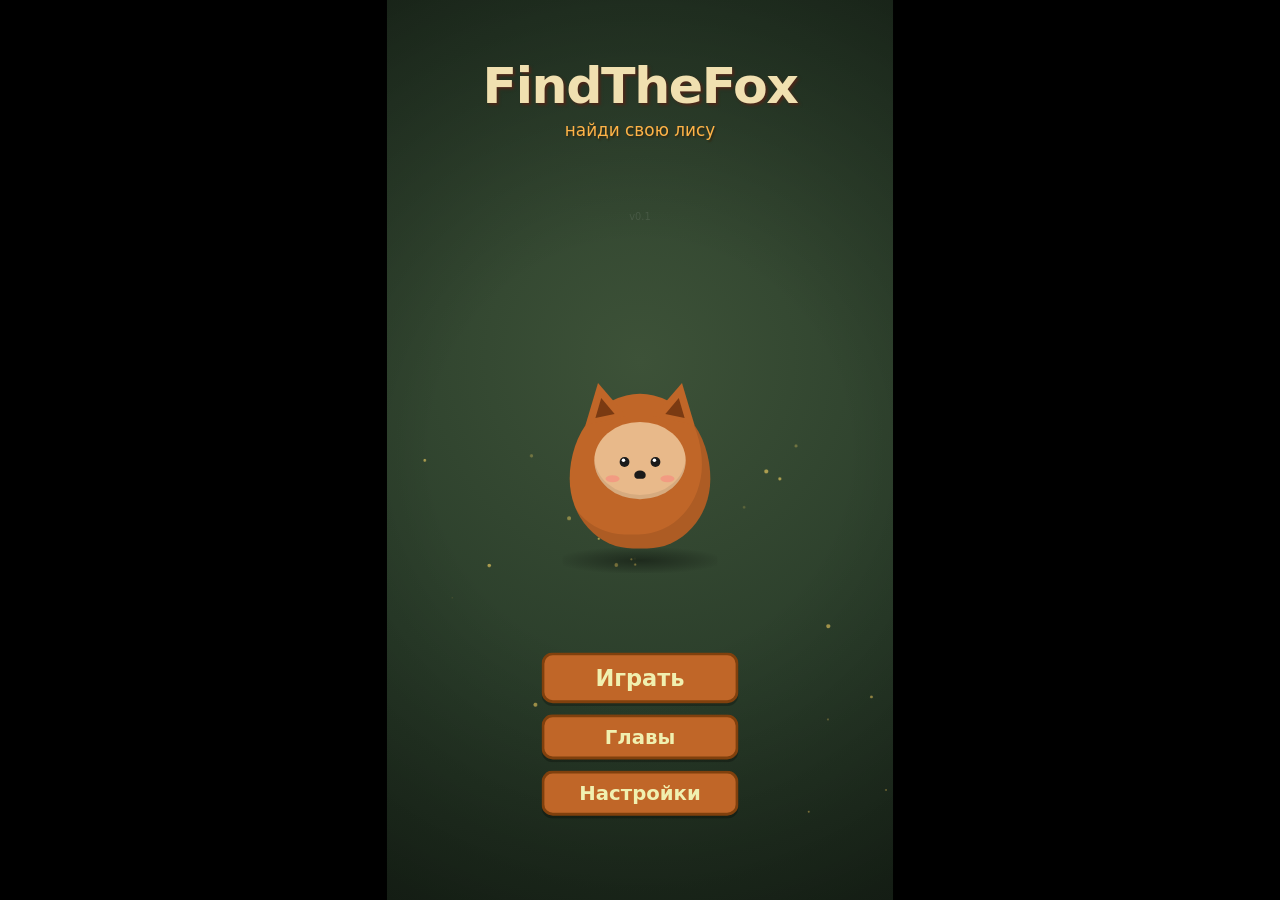
==== commit 49b3ce4a: "фавикон" ====
--- a/index.html
+++ b/index.html
@@ -4,6 +4,7 @@
 <meta charset="UTF-8">
 <meta name="viewport" content="width=device-width, initial-scale=1.0, maximum-scale=1.0, user-scalable=no">
 <title>FindTheFox</title>
+<link rel="icon" type="image/svg+xml" href="data:image/svg+xml,%3Csvg xmlns='http://www.w3.org/2000/svg' viewBox='20 40 260 260'%3E%3Cpolygon points='66,109 96,54 126,109' fill='%23C06628' transform='rotate(-12 96 95)'/%3E%3Cpolygon points='174,109 204,54 234,109' fill='%23C06628' transform='rotate(12 204 95)'/%3E%3Cpolygon points='82,104 96,78 110,104' fill='%237A3A12' transform='rotate(-12 96 95)'/%3E%3Cpolygon points='190,104 204,78 218,104' fill='%237A3A12' transform='rotate(12 204 95)'/%3E%3Cellipse cx='150' cy='180' rx='100' ry='110' fill='%23C06628'/%3E%3Cellipse cx='150' cy='165' rx='65' ry='55' fill='%23E8B98A'/%3E%3Ccircle cx='128' cy='166' r='9' fill='%231A1A1A'/%3E%3Ccircle cx='172' cy='166' r='9' fill='%231A1A1A'/%3E%3Cellipse cx='150' cy='192' rx='10' ry='7' fill='%231A1A1A'/%3E%3C/svg%3E">
 <style>
   html, body { margin: 0; width: 100%; height: 100%; overflow: hidden; background: #000; }
   #stage { position: fixed; inset: 0; width: 100%; height: 100%; border: 0; display: block; }
@@ -15,7 +16,7 @@
 (function () {
   'use strict';
 
-  const PAGES = {"index.html":"\u003c!DOCTYPE html>\r\n\u003chtml lang=\"ru\">\r\n\u003chead>\r\n\u003cmeta charset=\"UTF-8\">\r\n\u003cmeta name=\"viewport\" content=\"width=device-width, initial-scale=1.0, maximum-scale=1.0, user-scalable=no\">\r\n\u003ctitle>FindTheFox\u003c/title>\r\n\u003cstyle>\n/* FindTheFox — общие стили */\n\n:root {\n  --bg:            #2A3D2A;\n  --bg-deep:       #1E2C1E;\n  --bg-light:      #3D5238;\n\n  --btn-normal:    #C06628;\n  --btn-hover:     #D98032;\n  --btn-pressed:   #A64D1A;\n  --btn-border:    #80400D;\n  --btn-text:      #F0F0B0;\n\n  --title:         #F0E0B0;\n  --title-shadow:  #4D2618;\n  --subtitle:      #FFB347;\n\n  --panel-bg:      rgba(38, 32, 20, 0.95);\n  --overlay:       rgba(0, 0, 0, 0.5);\n\n  --fox-body:      #C06628;\n  --fox-face:      #E8B98A;\n  --fox-ear-inner: #7A3A12;\n  --fox-eye:       #1A1A1A;\n}\n\n* { box-sizing: border-box; -webkit-tap-highlight-color: transparent; }\n\nhtml, body {\n  margin: 0;\n  padding: 0;\n  width: 100%;\n  height: 100%;\n  background: #000;\n  overflow: hidden;\n  font-family: 'Segoe UI', Roboto, system-ui, -apple-system, sans-serif;\n  user-select: none;\n  -webkit-user-select: none;\n}\n\n/* ── Игровая сцена 720×1280, авто-скейл ───────────────── */\n.scene {\n  position: fixed;\n  top: 50%;\n  left: 50%;\n  width: 720px;\n  height: 1280px;\n  transform: translate(-50%, -50%) scale(1);\n  transform-origin: center center;\n  background: #000;\n  overflow: hidden;\n}\n\n/* ── Фон-градиент (лес) ──────────────────────────────── */\n.bg-forest {\n  position: absolute;\n  inset: 0;\n  background: radial-gradient(circle at 50% 40%,\n    var(--bg-light) 0%,\n    var(--bg) 60%,\n    var(--bg-deep) 100%);\n}\n\n/* ── Частицы (canvas) ────────────────────────────────── */\n.particles {\n  position: absolute;\n  inset: 0;\n  pointer-events: none;\n}\n\n/* ── Виньетка ────────────────────────────────────────── */\n.vignette {\n  position: absolute;\n  inset: 0;\n  pointer-events: none;\n  background: radial-gradient(circle at 50% 50%,\n    rgba(0,0,0,0) 40%,\n    rgba(0,0,0,0.35) 100%);\n}\n\n/* ── Кнопка ──────────────────────────────────────────── */\n.btn {\n  display: inline-flex;\n  align-items: center;\n  justify-content: center;\n  min-width: 280px;\n  height: 64px;\n  padding: 0 20px;\n  font-family: inherit;\n  font-size: 28px;\n  font-weight: 700;\n  color: var(--btn-text);\n  background: var(--btn-normal);\n  border: 4px solid var(--btn-border);\n  border-radius: 16px;\n  cursor: pointer;\n  transition: background 0.15s ease, transform 0.1s ease;\n  box-shadow: 0 4px 0 rgba(0,0,0,0.25);\n  text-decoration: none;\n}\n.btn:hover  { background: var(--btn-hover); }\n.btn:active {\n  background: var(--btn-pressed);\n  transform: translateY(2px);\n  box-shadow: 0 2px 0 rgba(0,0,0,0.25);\n}\n.btn.btn-lg { height: 72px; font-size: 32px; }\n.btn.btn-sm { min-width: 200px; height: 50px; font-size: 22px; border-radius: 14px; }\n\n/* ── Панель (настройки, диалоги) ─────────────────────── */\n.panel {\n  position: absolute;\n  top: 50%;\n  left: 50%;\n  width: 400px;\n  padding: 24px;\n  background: var(--panel-bg);\n  border-radius: 20px;\n  color: #fff;\n  opacity: 0;\n  visibility: hidden;\n  pointer-events: none;\n  transform: translate(-50%, -50%) scale(0.85);\n  transition: opacity 0.25s ease, transform 0.25s ease, visibility 0.25s;\n  z-index: 50;\n  box-shadow: 0 20px 60px rgba(0,0,0,0.5);\n}\n.panel.open {\n  opacity: 1;\n  visibility: visible;\n  pointer-events: auto;\n  transform: translate(-50%, -50%) scale(1);\n}\n.panel h2 {\n  font-size: 32px;\n  text-align: center;\n  color: var(--title);\n  margin: 0 0 24px;\n  font-weight: 700;\n}\n\n/* ── Строка настройки с тумблером ────────────────────── */\n.setting-row {\n  display: flex;\n  justify-content: space-between;\n  align-items: center;\n  font-size: 22px;\n  padding: 10px 0;\n  color: rgba(255,255,255,0.9);\n}\n.setting-row input[type=\"checkbox\"] {\n  appearance: none;\n  -webkit-appearance: none;\n  width: 52px;\n  height: 30px;\n  background: #555;\n  border-radius: 15px;\n  cursor: pointer;\n  position: relative;\n  transition: background 0.2s ease;\n  outline: none;\n  flex-shrink: 0;\n}\n.setting-row input[type=\"checkbox\"]::before {\n  content: '';\n  position: absolute;\n  top: 3px;\n  left: 3px;\n  width: 24px;\n  height: 24px;\n  background: #fff;\n  border-radius: 50%;\n  transition: left 0.2s ease;\n  box-shadow: 0 1px 3px rgba(0,0,0,0.3);\n}\n.setting-row input[type=\"checkbox\"]:checked {\n  background: var(--btn-normal);\n}\n.setting-row input[type=\"checkbox\"]:checked::before {\n  left: 25px;\n}\n\n/* ── Click blocker ───────────────────────────────────── */\n.blocker {\n  position: absolute;\n  inset: 0;\n  background: var(--overlay);\n  opacity: 0;\n  visibility: hidden;\n  pointer-events: none;\n  transition: opacity 0.25s ease, visibility 0.25s;\n  z-index: 40;\n  cursor: pointer;\n}\n.blocker.open {\n  opacity: 1;\n  visibility: visible;\n  pointer-events: auto;\n}\n\n/* ── Fade overlay ────────────────────────────────────── */\n.fade {\n  position: absolute;\n  inset: 0;\n  background: #000;\n  opacity: 0;\n  pointer-events: none;\n  transition: opacity 0.4s ease;\n  z-index: 100;\n}\n.fade.on { opacity: 1; }\n\n/* ── CSS-лиса (переиспользуемая фигурка) ─────────────── */\n.fox {\n  position: relative;\n  width: 300px;\n  height: 300px;\n}\n.fox .body {\n  position: absolute;\n  left: 50%; top: 60%;\n  transform: translate(-50%, -50%);\n  width: 200px; height: 220px;\n  background: var(--fox-body);\n  border-radius: 50% 50% 45% 45% / 55% 55% 45% 45%;\n  box-shadow: inset -12px -20px 0 rgba(0,0,0,0.1);\n}\n.fox .ear {\n  position: absolute;\n  top: 18%;\n  width: 0; height: 0;\n  border-left: 30px solid transparent;\n  border-right: 30px solid transparent;\n  border-bottom: 55px solid var(--fox-body);\n}\n.fox .ear.left  { left: 22%;  transform: rotate(-12deg); }\n.fox .ear.right { right: 22%; transform: rotate(12deg); }\n.fox .ear::after {\n  content: '';\n  position: absolute;\n  left: -14px; top: 22px;\n  width: 0; height: 0;\n  border-left: 14px solid transparent;\n  border-right: 14px solid transparent;\n  border-bottom: 26px solid var(--fox-ear-inner);\n}\n.fox .face {\n  position: absolute;\n  left: 50%; top: 55%;\n  transform: translate(-50%, -50%);\n  width: 130px; height: 110px;\n  background: var(--fox-face);\n  border-radius: 50%;\n  box-shadow: inset 0 -6px 0 rgba(0,0,0,0.08);\n}\n.fox .eye {\n  position: absolute;\n  top: 45%;\n  width: 14px; height: 14px;\n  background: var(--fox-eye);\n  border-radius: 50%;\n}\n.fox .eye.left  { left: 28%; }\n.fox .eye.right { right: 28%; }\n.fox .eye::after {\n  content: '';\n  position: absolute;\n  top: 2px; left: 3px;\n  width: 5px; height: 5px;\n  background: #fff;\n  border-radius: 50%;\n}\n.fox .nose {\n  position: absolute;\n  bottom: 26%; left: 50%;\n  transform: translateX(-50%);\n  width: 16px; height: 12px;\n  background: var(--fox-eye);\n  border-radius: 50% 50% 40% 40%;\n}\n.fox .cheek {\n  position: absolute;\n  bottom: 22%;\n  width: 20px; height: 10px;\n  background: rgba(255, 120, 120, 0.45);\n  border-radius: 50%;\n}\n.fox .cheek.left  { left: 12%; }\n.fox .cheek.right { right: 12%; }\n\n/* ── Контейнер персонажа ──────────────────────────────── */\n.character {\n  position: relative;\n  width: 300px;\n  height: 300px;\n  pointer-events: none;\n}\n.character .fox {\n  position: absolute;\n  inset: 0;\n}\n.character .fox-shadow {\n  position: absolute;\n  bottom: -25px;\n  left: 50%;\n  transform: translateX(-50%);\n  width: 220px;\n  height: 36px;\n  background: radial-gradient(ellipse at center,\n    rgba(0,0,0,0.40) 0%,\n    rgba(0,0,0,0.18) 45%,\n    rgba(0,0,0,0.00) 78%);\n  pointer-events: none;\n}\n\n/* ── Парение ──────────────────────────────────────────── */\n@keyframes foxFloat {\n  0%, 100% { transform: translateY(0); }\n  50%      { transform: translateY(-16px); }\n}\n@keyframes shadowFloat {\n  0%, 100% { transform: translateX(-50%) scale(1);    opacity: 0.9; }\n  50%      { transform: translateX(-50%) scale(0.88); opacity: 0.55; }\n}\n\n.character.floating .fox {\n  animation: foxFloat 3s ease-in-out infinite;\n}\n.character.floating .fox-shadow {\n  animation: shadowFloat 3s ease-in-out infinite;\n}\n\n/* ── Утилиты ─────────────────────────────────────────── */\n.center-abs {\n  position: absolute;\n  top: 50%; left: 50%;\n  transform: translate(-50%, -50%);\n}\n.hidden { display: none !important; }\n\n/* ── Анимации ────────────────────────────────────────── */\n@keyframes fadeInUp {\n  from { opacity: 0; transform: translateY(30px); }\n  to   { opacity: 1; transform: translateY(0); }\n}\n@keyframes fadeIn {\n  from { opacity: 0; }\n  to   { opacity: 1; }\n}\n@keyframes breathe {\n  0%, 100% { transform: translate(-50%, -50%) translateY(0); }\n  50%      { transform: translate(-50%, -50%) translateY(-5px); }\n}\n@keyframes shadowPulse {\n  0%, 100% { transform: translateX(-50%) scaleX(1);    opacity: 0.9; }\n  50%      { transform: translateX(-50%) scaleX(0.94); opacity: 0.7; }\n}\n@keyframes popIn {\n  0%   { opacity: 0; transform: scale(0.7); }\n  100% { opacity: 1; transform: scale(1); }\n}\n\u003c/style>\r\n\u003cstyle>\r\n  /* ── Заголовок ─────────────────────────────────────── */\r\n  #title-block {\r\n    position: absolute;\r\n    top: 80px; left: 50%;\r\n    transform: translateX(-50%);\r\n    width: 100%;\r\n    text-align: center;\r\n    pointer-events: none;\r\n    z-index: 10;\r\n  }\r\n  .title {\r\n    font-size: 72px;\r\n    font-weight: 900;\r\n    letter-spacing: -2px;\r\n    color: var(--title);\r\n    text-shadow: 3px 3px 4px var(--title-shadow);\r\n    white-space: nowrap;\r\n    opacity: 0;\r\n    transition: opacity 0.6s ease;\r\n  }\r\n  .subtitle {\r\n    display: block;\r\n    margin-top: 8px;\r\n    font-size: 24px;\r\n    font-weight: 500;\r\n    color: var(--subtitle);\r\n    text-shadow: 2px 2px 2px rgba(51,26,0,0.5);\r\n    opacity: 0;\r\n    transition: opacity 0.6s ease;\r\n  }\r\n  .version {\r\n    position: absolute;\r\n    top: 220px; left: 50%;\r\n    transform: translateX(-50%);\r\n    font-size: 14px;\r\n    color: rgba(255,255,255,0.3);\r\n    opacity: 0;\r\n    transition: opacity 0.6s ease;\r\n  }\r\n\r\n  /* ── Персонаж ─────────────────────────────────────── */\r\n  #character-wrap {\r\n    position: absolute;\r\n    top: 50%; left: 50%;\r\n    transform: translate(-50%, -50%);\r\n    opacity: 0;\r\n    transition: opacity 0.5s ease 0.2s;\r\n    z-index: 5;\r\n  }\r\n\r\n  /* Моргание — короткий dip глаз раз в ~4 секунды */\r\n  @keyframes blink {\r\n    0%, 92%, 96%, 100% { transform: scaleY(1); }\r\n    94%                 { transform: scaleY(0.1); }\r\n  }\r\n  #character-wrap.floating .fox .eye {\r\n    animation: blink 4s ease-in-out infinite;\r\n  }\r\n\r\n  /* ── Кнопки ───────────────────────────────────────── */\r\n  #buttons {\r\n    position: absolute;\r\n    bottom: 120px; left: 50%;\r\n    transform: translateX(-50%);\r\n    display: flex;\r\n    flex-direction: column;\r\n    gap: 16px;\r\n    align-items: center;\r\n    z-index: 10;\r\n  }\r\n  #buttons .btn { opacity: 0; }\r\n\r\n  /* ── Intro ────────────────────────────────────────── */\r\n  #game.intro .title    { opacity: 1; }\r\n  #game.intro .subtitle { opacity: 1; transition-delay: 0.2s; }\r\n  #game.intro .version  { opacity: 0.3; transition-delay: 0.4s; }\r\n  #game.intro #character-wrap { opacity: 1; }\r\n  #game.intro #buttons .btn {\r\n    animation: fadeInUp 0.5s ease-out forwards;\r\n  }\r\n  #game.intro #play     { animation-delay: 0.2s; }\r\n  #game.intro #chapters { animation-delay: 0.1s; }\r\n  #game.intro #settings { animation-delay: 0s;   }\r\n\u003c/style>\r\n\u003c/head>\r\n\u003cbody>\r\n\u003cdiv id=\"game\" class=\"scene\">\r\n  \u003cdiv class=\"bg-forest\">\u003c/div>\r\n  \u003ccanvas id=\"particles\" class=\"particles\">\u003c/canvas>\r\n  \u003cdiv class=\"vignette\">\u003c/div>\r\n\r\n  \u003cdiv id=\"title-block\">\r\n    \u003cdiv class=\"title\">FindTheFox\u003c/div>\r\n    \u003cdiv class=\"subtitle\">найди свою лису\u003c/div>\r\n    \u003cdiv class=\"version\">v0.1\u003c/div>\r\n  \u003c/div>\r\n\r\n  \u003cdiv class=\"character center-abs floating\" id=\"character-wrap\">\r\n    \u003cdiv class=\"fox\">\r\n      \u003cdiv class=\"body\">\u003c/div>\r\n      \u003cdiv class=\"ear left\">\u003c/div>\r\n      \u003cdiv class=\"ear right\">\u003c/div>\r\n      \u003cdiv class=\"face\">\r\n        \u003cdiv class=\"eye left\">\u003c/div>\r\n        \u003cdiv class=\"eye right\">\u003c/div>\r\n        \u003cdiv class=\"cheek left\">\u003c/div>\r\n        \u003cdiv class=\"cheek right\">\u003c/div>\r\n        \u003cdiv class=\"nose\">\u003c/div>\r\n      \u003c/div>\r\n    \u003c/div>\r\n    \u003cdiv class=\"fox-shadow\">\u003c/div>\r\n  \u003c/div>\r\n\r\n  \u003cdiv id=\"buttons\">\r\n    \u003cbutton class=\"btn btn-lg\" id=\"play\">Играть\u003c/button>\r\n    \u003cbutton class=\"btn\" id=\"chapters\">Главы\u003c/button>\r\n    \u003cbutton class=\"btn\" id=\"settings\">Настройки\u003c/button>\r\n  \u003c/div>\r\n\r\n  \u003cdiv class=\"blocker\" id=\"blocker\">\u003c/div>\r\n\r\n  \u003cdiv class=\"panel\" id=\"panel\">\r\n    \u003ch2>Настройки\u003c/h2>\r\n    \u003clabel class=\"setting-row\">\u003cspan>Звук\u003c/span>\r\n      \u003cinput type=\"checkbox\" id=\"tg-sound\">\u003c/label>\r\n    \u003clabel class=\"setting-row\">\u003cspan>Музыка\u003c/span>\r\n      \u003cinput type=\"checkbox\" id=\"tg-music\">\u003c/label>\r\n    \u003clabel class=\"setting-row\">\u003cspan>Вибрация\u003c/span>\r\n      \u003cinput type=\"checkbox\" id=\"tg-vib\">\u003c/label>\r\n    \u003cbutton class=\"btn btn-sm\" id=\"close-panel\"\r\n      style=\"display:block;margin:24px auto 0\">Назад\u003c/button>\r\n  \u003c/div>\r\n\r\n  \u003cdiv class=\"fade\" id=\"fade\">\u003c/div>\r\n\u003c/div>\r\n\r\n\u003cscript>\n/* FindTheFox — настройки (localStorage, вибрация, аудио-задел) */\n\nwindow.FTSettings = (function () {\n  'use strict';\n\n  const KEY = 'findthefox_settings';\n  const DEFAULTS = { sound: true, music: true, vibration: true };\n\n  function load() {\n    try {\n      const raw = localStorage.getItem(KEY);\n      if (!raw) return Object.assign({}, DEFAULTS);\n      const parsed = JSON.parse(raw);\n      return Object.assign({}, DEFAULTS, parsed);\n    } catch (e) {\n      return Object.assign({}, DEFAULTS);\n    }\n  }\n\n  function save(obj) {\n    try { localStorage.setItem(KEY, JSON.stringify(obj)); } catch (e) {}\n  }\n\n  function apply(obj) {\n    // Пока заглушка — реальное аудио подключается на этапе 17.\n    // Все, кто хочет реагировать на смену настроек, слушают событие.\n    document.dispatchEvent(new CustomEvent('ft-settings-applied', {\n      detail: obj\n    }));\n  }\n\n  function vibrate(ms) {\n    const s = load();\n    if (!s.vibration) return;\n    if (navigator.vibrate) navigator.vibrate(ms || 10);\n  }\n\n  // Привязать чекбоксы к настройкам. Возвращает функцию persist().\n  function bindToggles(soundEl, musicEl, vibEl) {\n    const s = load();\n    if (soundEl) soundEl.checked = s.sound;\n    if (musicEl) musicEl.checked = s.music;\n    if (vibEl)   vibEl.checked   = s.vibration;\n\n    function persist() {\n      const cur = {\n        sound:     soundEl ? soundEl.checked : s.sound,\n        music:     musicEl ? musicEl.checked : s.music,\n        vibration: vibEl   ? vibEl.checked   : s.vibration,\n      };\n      save(cur);\n      apply(cur);\n      return cur;\n    }\n\n    [soundEl, musicEl, vibEl].forEach(function (el) {\n      if (!el) return;\n      el.addEventListener('change', function () {\n        vibrate();\n        persist();\n      });\n    });\n\n    return persist;\n  }\n\n  // Автоматически навесить скейл .scene под окно\n  function fitScene(sceneEl) {\n    function resize() {\n      const scale = Math.min(\n        window.innerWidth / 720,\n        window.innerHeight / 1280\n      );\n      sceneEl.style.transform =\n        'translate(-50%, -50%) scale(' + scale + ')';\n    }\n    window.addEventListener('resize', resize);\n    resize();\n    return resize;\n  }\n\n  return { load, save, apply, vibrate, bindToggles, fitScene };\n})();\n\u003c/script>\r\n\u003cscript>\n/* FindTheFox — переиспользуемые частицы на canvas */\n\nwindow.FTParticles = (function () {\n  'use strict';\n\n  function attach(canvas, opts) {\n    const o = Object.assign({\n      count:      25,\n      color:      [255, 217, 102],  // rgb\n      maxAlpha:   0.6,\n      riseMin:    10,\n      riseMax:    30,\n      ttlMin:     6,\n      ttlMax:     8,\n      radiusMin:  1,\n      radiusMax:  3,\n      areaW:      720,\n      areaH:      1280,\n      spawnBottom: 640,             // от какого Y начинается спавн\n      fadeIn:     1.5,\n      fadeOut:    1.5\n    }, opts || {});\n\n    const ctx = canvas.getContext('2d');\n    const particles = [];\n    let raf = 0;\n    let running = false;\n    let last = 0;\n\n    function resetCanvas() {\n      const dpr = window.devicePixelRatio || 1;\n      canvas.width  = o.areaW * dpr;\n      canvas.height = o.areaH * dpr;\n      canvas.style.width  = o.areaW + 'px';\n      canvas.style.height = o.areaH + 'px';\n      ctx.setTransform(dpr, 0, 0, dpr, 0, 0);\n    }\n\n    function spawn(p) {\n      p.x    = Math.random() * o.areaW;\n      p.y    = o.spawnBottom + Math.random() * (o.areaH - o.spawnBottom);\n      p.r    = o.radiusMin + Math.random() * (o.radiusMax - o.radiusMin);\n      p.vy   = -(o.riseMin + Math.random() * (o.riseMax - o.riseMin));\n      p.vx   = (Math.random() - 0.5) * 12;\n      p.ttl  = o.ttlMin + Math.random() * (o.ttlMax - o.ttlMin);\n      p.life = 0;\n      return p;\n    }\n\n    function init() {\n      particles.length = 0;\n      for (let i = 0; i \u003c o.count; i++) {\n        const p = spawn({});\n        p.life = Math.random() * p.ttl;\n        particles.push(p);\n      }\n    }\n\n    function tick(now) {\n      if (!running) return;\n      const dt = Math.min((now - last) / 1000, 0.05);\n      last = now;\n\n      ctx.clearRect(0, 0, o.areaW, o.areaH);\n\n      for (let i = 0; i \u003c particles.length; i++) {\n        const p = particles[i];\n        p.x += p.vx * dt;\n        p.y += p.vy * dt;\n        p.life += dt;\n\n        if (p.life > p.ttl || p.y \u003c -20) { spawn(p); continue; }\n\n        let a = 1;\n        if (p.life \u003c o.fadeIn) a = p.life / o.fadeIn;\n        else if (p.life > p.ttl - o.fadeOut)\n          a = (p.ttl - p.life) / o.fadeOut;\n        a = Math.max(0, Math.min(1, a)) * o.maxAlpha;\n\n        ctx.fillStyle = 'rgba(' + o.color[0] + ',' + o.color[1] + ',' +\n                        o.color[2] + ',' + a.toFixed(3) + ')';\n        ctx.beginPath();\n        ctx.arc(p.x, p.y, p.r, 0, Math.PI * 2);\n        ctx.fill();\n      }\n\n      raf = requestAnimationFrame(tick);\n    }\n\n    resetCanvas();\n    init();\n    window.addEventListener('resize', resetCanvas);\n\n    return {\n      start: function () {\n        if (running) return;\n        running = true;\n        last = performance.now();\n        raf = requestAnimationFrame(tick);\n      },\n      stop: function () {\n        running = false;\n        if (raf) cancelAnimationFrame(raf);\n      },\n      reset: init\n    };\n  }\n\n  return { attach };\n})();\n\u003c/script>\r\n\u003cscript>\n/* FindTheFox — прогресс по главам */\n\nwindow.FTProgress = (function () {\n  'use strict';\n\n  const KEY = 'findthefox_progress';\n\n  // Главы 1..4. Индексы 0..3.\n  // Возможные статусы: 'locked' | 'unlocked' | 'done'\n  const DEFAULTS = ['unlocked', 'locked', 'locked', 'locked'];\n\n  function load() {\n    try {\n      const raw = localStorage.getItem(KEY);\n      if (!raw) return DEFAULTS.slice();\n      const arr = JSON.parse(raw);\n      if (!Array.isArray(arr) || arr.length !== 4) return DEFAULTS.slice();\n      return arr;\n    } catch (e) {\n      return DEFAULTS.slice();\n    }\n  }\n\n  function save(arr) {\n    try { localStorage.setItem(KEY, JSON.stringify(arr)); } catch (e) {}\n  }\n\n  function getStatus(index) {\n    const arr = load();\n    return arr[index] || 'locked';\n  }\n\n  function markDone(index) {\n    const arr = load();\n    arr[index] = 'done';\n    if (index + 1 \u003c arr.length && arr[index + 1] === 'locked') {\n      arr[index + 1] = 'unlocked';\n    }\n    save(arr);\n    document.dispatchEvent(new CustomEvent('ft-progress-changed', {\n      detail: { index: index, status: 'done' }\n    }));\n  }\n\n  function reset() {\n    save(DEFAULTS.slice());\n    document.dispatchEvent(new CustomEvent('ft-progress-changed', {\n      detail: { reset: true }\n    }));\n  }\n\n  return { load, save, getStatus, markDone, reset };\n})();\n\u003c/script>\r\n\u003cscript>\n// FindTheFox — звуковые эффекты (синтез через Web Audio, без файлов)\n\nwindow.FTSfx = (function () {\n  'use strict';\n\n  let ctx = null;\n\n  function getCtx() {\n    if (!ctx) {\n      const AC = window.AudioContext || window.webkitAudioContext;\n      if (!AC) return null;\n      ctx = new AC();\n    }\n    if (ctx.state === 'suspended') ctx.resume();\n    return ctx;\n  }\n\n  // Одна нота: частота, длительность, задержка, тип волны, громкость\n  function tone(freq, dur, delay, type, vol) {\n    const c = getCtx();\n    if (!c) return;\n    const t0 = c.currentTime + (delay || 0);\n    const osc = c.createOscillator();\n    const gain = c.createGain();\n    osc.type = type || 'triangle';\n    osc.frequency.setValueAtTime(freq, t0);\n    gain.gain.setValueAtTime(0.0001, t0);\n    gain.gain.exponentialRampToValueAtTime(vol || 0.25, t0 + 0.01);\n    gain.gain.exponentialRampToValueAtTime(0.0001, t0 + dur);\n    osc.connect(gain).connect(c.destination);\n    osc.start(t0);\n    osc.stop(t0 + dur + 0.02);\n  }\n\n  // Скольжение частоты (для «бу-у» и «ой»)\n  function slide(from, to, dur, delay, type, vol) {\n    const c = getCtx();\n    if (!c) return;\n    const t0 = c.currentTime + (delay || 0);\n    const osc = c.createOscillator();\n    const gain = c.createGain();\n    osc.type = type || 'sine';\n    osc.frequency.setValueAtTime(from, t0);\n    osc.frequency.exponentialRampToValueAtTime(to, t0 + dur);\n    gain.gain.setValueAtTime(vol || 0.2, t0);\n    gain.gain.exponentialRampToValueAtTime(0.0001, t0 + dur);\n    osc.connect(gain).connect(c.destination);\n    osc.start(t0);\n    osc.stop(t0 + dur + 0.02);\n  }\n\n  const SOUNDS = {\n    // Тап по кнопке\n    tap:    function () { tone(660, 0.07, 0, 'sine', 0.2); },\n    // Хороший выбор: восходящий аккорд\n    good:   function () {\n      tone(523, 0.12, 0,    'triangle', 0.22);\n      tone(659, 0.12, 0.08, 'triangle', 0.22);\n      tone(784, 0.2,  0.16, 'triangle', 0.22);\n    },\n    // Плохой выбор: нисходящее «бу»\n    bad:    function () { slide(330, 110, 0.35, 0, 'sawtooth', 0.12); },\n    // Нейтральный: короткий щелчок\n    neutral: function () { tone(440, 0.09, 0, 'sine', 0.18); },\n    // Лиса довольна: мелодичная трель\n    love:   function () {\n      [784, 988, 1175, 988, 1319].forEach(function (f, i) {\n        tone(f, 0.12, i * 0.07, 'sine', 0.2);\n      });\n    },\n    // Победа: фанфары\n    win:    function () {\n      [523, 523, 523, 659].forEach(function (f, i) {\n        tone(f, 0.14, i * 0.14, 'square', 0.12);\n      });\n      tone(784, 0.5, 0.56, 'square', 0.14);\n      tone(523, 0.6, 0.56, 'triangle', 0.14);\n    },\n    // Поражение: грустный спад\n    lose:   function () {\n      [392, 349, 311, 262].forEach(function (f, i) {\n        tone(f, 0.25, i * 0.22, 'triangle', 0.2);\n      });\n    },\n    // Переход / переворот страницы\n    page:   function () { slide(800, 1200, 0.08, 0, 'sine', 0.12); }\n  };\n\n  // Звук играет только если включён в настройках\n  function play(name) {\n    const s = window.FTSettings ? FTSettings.load() : { sound: true };\n    if (!s.sound) return;\n    const fn = SOUNDS[name];\n    if (fn) fn();\n  }\n\n  return { play };\n})();\n\n\u003c/script>\r\n\u003cscript>\n// FindTheFox — фоновая музыка: трек заранее отрисовывается в буфер и зацикливается без шва\n\nwindow.FTMusic = (function () {\n  'use strict';\n\n  const BARS = 8;               // длина цикла в тактах\n  const STEPS_PER_BAR = 8;      // восьмые в такте\n  const CHORD_BARS = 2;         // аккорд держится 2 такта\n  const TAIL = 3;               // запас на затухание звуков, сек (уходит в начало цикла)\n\n  // Треки. chords — прогрессия, melody — 4 паттерна по 8 шагов (-1 = пауза)\n  const TRACKS = {\n    // Лес и меню: медленно, задумчиво, минор + колокольчики\n    forest: {\n      bpm: 92, hat: 0.02,\n      chords: [\n        { root: 220, tones: [220, 262, 330] },   // Am\n        { root: 175, tones: [175, 220, 262] },   // F\n        { root: 262, tones: [262, 330, 392] },   // C\n        { root: 196, tones: [196, 247, 294] }    // G\n      ],\n      melody: [\n        [440, -1, 523, 440, 392, -1, 330, -1],\n        [349, -1, 440, 523, 440, -1, 392, -1],\n        [523, -1, 392, 440, 523, -1, 659, -1],\n        [494, -1, 440, 392, 494, -1, 392, -1]\n      ],\n      bass: [0, 4], pad: true, lead: 'triangle',\n      arp: [1, 3, 5, 7], bell: true,\n      kick: [], snare: [], hats: [2, 6]\n    },\n    // Город: бодро, быстрее, барабаны и бас на каждую восьмую\n    city: {\n      bpm: 124, hat: 0.07,\n      chords: [\n        { root: 262, tones: [262, 330, 392] },   // C\n        { root: 196, tones: [196, 247, 294] },   // G\n        { root: 220, tones: [220, 262, 330] },   // Am\n        { root: 175, tones: [175, 220, 262] }    // F\n      ],\n      melody: [\n        [659, 784, -1, 659, 523, -1, 587, 523],\n        [523, 659, -1, 784, 659, -1, 523, 440],\n        [440, 523, -1, 659, 698, -1, 659, 523],\n        [587, 698, -1, 587, 494, -1, 587, 659]\n      ],\n      bass: [0, 1, 2, 3, 4, 5, 6, 7], pad: true, lead: 'square',\n      arp: [0, 2, 4, 6], bell: false,\n      kick: [0, 4], snare: [2, 6], hats: [1, 3, 5, 7]\n    },\n    // Кафе: тёплый лаунж, мягкие барабаны, колокольчики\n    cafe: {\n      bpm: 116, hat: 0.05,\n      chords: [\n        { root: 262, tones: [262, 330, 392] },   // C\n        { root: 220, tones: [220, 262, 330] },   // Am\n        { root: 175, tones: [175, 220, 262] },   // F\n        { root: 196, tones: [196, 247, 294] }    // G\n      ],\n      melody: [\n        [659, -1, 784, 659, 523, -1, 587, 523],\n        [523, -1, 659, 523, 440, -1, 523, 440],\n        [349, -1, 440, 523, 698, -1, 659, 523],\n        [587, -1, 494, 587, 784, -1, 698, 587]\n      ],\n      bass: [0, 2, 4, 6], pad: true, lead: 'square',\n      arp: [1, 3, 5, 7], bell: true,\n      kick: [0, 4], snare: [2, 6], hats: [1, 3, 5, 7], softSnare: true\n    }\n  };\n\n  let ctx = null, master = null;\n  let wanted = null;           // что должно играть\n  let cur = null;              // { name, src, out }\n  const cache = {};            // имя трека -> Promise\u003cAudioBuffer>\n  const POS_KEY = 'findthefox_music_pos';   // позиция в треке — чтобы продолжить на следующей странице\n\n  function getCtx() {\n    if (!ctx) {\n      const AC = window.AudioContext || window.webkitAudioContext;\n      if (!AC) return null;\n      ctx = new AC();\n      master = ctx.createGain();\n      master.gain.value = 0.5;\n      master.connect(ctx.destination);\n    }\n    return ctx;\n  }\n\n  // ── Инструменты (работают и в онлайн, и в офлайн контексте) ──\n\n  function noiseBuf(ac) {\n    if (!ac._ftNoise) {\n      const n = Math.floor(ac.sampleRate * 0.5);\n      const b = ac.createBuffer(1, n, ac.sampleRate);\n      const d = b.getChannelData(0);\n      for (let i = 0; i \u003c n; i++) d[i] = Math.random() * 2 - 1;\n      ac._ftNoise = b;\n    }\n    return ac._ftNoise;\n  }\n\n  function envelope(g, t, attack, peak, dur) {\n    g.gain.setValueAtTime(0.0001, t);\n    g.gain.exponentialRampToValueAtTime(peak, t + attack);\n    g.gain.exponentialRampToValueAtTime(0.0001, t + dur);\n  }\n\n  // Щипок: бас, аккордовые арпеджио\n  function pluck(ac, out, t, f, dur, vol, type) {\n    const o = ac.createOscillator(), g = ac.createGain();\n    o.type = type || 'triangle';\n    o.frequency.setValueAtTime(f, t);\n    envelope(g, t, 0.005, vol, dur);\n    o.connect(g).connect(out);\n    o.start(t); o.stop(t + dur + 0.05);\n  }\n\n  // Соло: мягкий звук с фильтром\n  function lead(ac, out, t, f, dur, vol, type) {\n    const o = ac.createOscillator(), flt = ac.createBiquadFilter(), g = ac.createGain();\n    o.type = type || 'square';\n    o.frequency.setValueAtTime(f, t);\n    flt.type = 'lowpass';\n    flt.frequency.value = 2200;\n    envelope(g, t, 0.02, vol, dur);\n    o.connect(flt).connect(g).connect(out);\n    o.start(t); o.stop(t + dur + 0.05);\n  }\n\n  // Пэд: два расстроенных пилообразных на каждую ноту, мягкий фильтр\n  function pad(ac, out, t, freqs, dur, vol) {\n    const flt = ac.createBiquadFilter(), g = ac.createGain();\n    flt.type = 'lowpass';\n    flt.frequency.value = 900;\n    flt.Q.value = 0.5;\n    g.gain.setValueAtTime(0.0001, t);\n    g.gain.linearRampToValueAtTime(vol, t + 0.25);\n    g.gain.setValueAtTime(vol, t + dur);\n    g.gain.linearRampToValueAtTime(0.0001, t + dur + 0.4);\n    flt.connect(g).connect(out);\n    freqs.forEach(function (f) {\n      [-6, 6].forEach(function (cents) {\n        const o = ac.createOscillator();\n        o.type = 'sawtooth';\n        o.frequency.setValueAtTime(f, t);\n        o.detune.value = cents;\n        o.connect(flt);\n        o.start(t); o.stop(t + dur + 0.5);\n      });\n    });\n  }\n\n  // Колокольчик: синус + октава\n  function bell(ac, out, t, f, dur, vol) {\n    [[1, 1], [2, 0.25]].forEach(function (p) {\n      const o = ac.createOscillator(), g = ac.createGain();\n      o.frequency.setValueAtTime(f * p[0], t);\n      envelope(g, t, 0.004, vol * p[1], dur);\n      o.connect(g).connect(out);\n      o.start(t); o.stop(t + dur + 0.05);\n    });\n  }\n\n  // Бочка: синус с падающей частотой\n  function kick(ac, out, t, vol) {\n    const o = ac.createOscillator(), g = ac.createGain();\n    o.frequency.setValueAtTime(150, t);\n    o.frequency.exponentialRampToValueAtTime(45, t + 0.12);\n    envelope(g, t, 0.003, vol, 0.35);\n    o.connect(g).connect(out);\n    o.start(t); o.stop(t + 0.4);\n  }\n\n  // Малый барабан: шум + короткий тон\n  function snare(ac, out, t, vol) {\n    const n = ac.createBufferSource(), flt = ac.createBiquadFilter(), g = ac.createGain();\n    n.buffer = noiseBuf(ac);\n    flt.type = 'bandpass';\n    flt.frequency.value = 1800;\n    flt.Q.value = 0.8;\n    envelope(g, t, 0.002, vol, 0.18);\n    n.connect(flt).connect(g).connect(out);\n    n.start(t); n.stop(t + 0.2);\n\n    const o = ac.createOscillator(), og = ac.createGain();\n    o.frequency.setValueAtTime(190, t);\n    envelope(og, t, 0.002, vol * 0.6, 0.08);\n    o.connect(og).connect(out);\n    o.start(t); o.stop(t + 0.1);\n  }\n\n  // Хай-хэт: высокочастотный шум\n  function hat(ac, out, t, vol) {\n    const n = ac.createBufferSource(), flt = ac.createBiquadFilter(), g = ac.createGain();\n    n.buffer = noiseBuf(ac);\n    flt.type = 'highpass';\n    flt.frequency.value = 7000;\n    envelope(g, t, 0.001, vol, 0.04);\n    n.connect(flt).connect(g).connect(out);\n    n.start(t); n.stop(t + 0.06);\n  }\n\n  // ── Сборка цикла ─────────────────────────────────────\n\n  function scheduleStep(ac, out, spec, i, t) {\n    const stepDur = 60 / spec.bpm / 2;\n    const bar = Math.floor(i / STEPS_PER_BAR);\n    const pos = i % STEPS_PER_BAR;\n    const chord = spec.chords[Math.floor(bar / CHORD_BARS) % spec.chords.length];\n    const pattern = spec.melody[Math.floor(bar / CHORD_BARS) % spec.melody.length];\n\n    if (spec.bass.includes(pos)) pluck(ac, out, t, chord.root / 2, stepDur * 1.6, 0.35);\n    if (pos === 0 && spec.pad) pad(ac, out, t, chord.tones, stepDur * 7.5, 0.06);\n    const m = pattern[pos];\n    if (m > 0) lead(ac, out, t, m, stepDur * 1.6, 0.06, spec.lead);\n    if (spec.arp.includes(pos)) {\n      const f = chord.tones[pos % chord.tones.length] * 2;\n      if (spec.bell) bell(ac, out, t, f, stepDur * 1.5, 0.05);\n      else pluck(ac, out, t, f, stepDur * 1.2, 0.05, 'sine');\n    }\n    if (spec.kick.includes(pos)) kick(ac, out, t, 0.5);\n    if (spec.snare.includes(pos)) snare(ac, out, t, spec.softSnare ? 0.12 : 0.22);\n    if (spec.hats.includes(pos)) hat(ac, out, t, spec.hat);\n  }\n\n  // Отрисовка одного цикла с перенесением хвостов в начало: шва не будет\n  function renderLoop(name) {\n    const spec = TRACKS[name];\n    const sr = 44100;\n    const stepDur = 60 / spec.bpm / 2;\n    const steps = BARS * STEPS_PER_BAR;\n    const L = Math.round(steps * stepDur * sr);\n    const T = Math.round(TAIL * sr);\n    const OAC = window.OfflineAudioContext || window.webkitOfflineAudioContext;\n    const ac = new OAC(2, L + T, sr);\n    const out = ac.createGain();\n    out.connect(ac.destination);\n    for (let i = 0; i \u003c steps; i++) scheduleStep(ac, out, spec, i, i * stepDur);\n\n    return ac.startRendering().then(function (full) {\n      const buf = getCtx().createBuffer(2, L, sr);\n      for (let c = 0; c \u003c 2; c++) {\n        const src = full.getChannelData(c);\n        const dst = buf.getChannelData(c);\n        for (let k = 0; k \u003c L; k++) dst[k] = src[k];\n        // хвост, вышедший за конец цикла, добавляем в начало\n        for (let k = 0; k \u003c T; k++) dst[k] += src[L + k];\n      }\n      return buf;\n    });\n  }\n\n  function getBuffer(name) {\n    if (!cache[name]) cache[name] = renderLoop(name);\n    return cache[name];\n  }\n\n  // ── Воспроизведение ──────────────────────────────────\n\n  function startBuffer(name, buf, offset) {\n    const out = ctx.createGain();\n    out.gain.setValueAtTime(0.0001, ctx.currentTime);\n    out.gain.linearRampToValueAtTime(1, ctx.currentTime + 0.4);\n    out.connect(master);\n    const src = ctx.createBufferSource();\n    src.buffer = buf;\n    src.loop = true;\n    src.loopStart = 0;\n    src.loopEnd = buf.duration;\n    src.connect(out);\n    const at = ctx.currentTime + 0.02;\n    src.start(at, offset || 0);\n    cur = { name: name, src: src, out: out, buf: buf, startAt: at - (offset || 0) };\n  }\n\n  function stopCurrent() {\n    if (!cur) return;\n    const t = ctx.currentTime, c = cur;\n    cur = null;\n    c.out.gain.cancelScheduledValues(t);\n    c.out.gain.setValueAtTime(c.out.gain.value, t);\n    c.out.gain.linearRampToValueAtTime(0, t + 0.3);\n    setTimeout(function () { c.src.stop(); c.out.disconnect(); }, 350);\n  }\n\n  // Запускает трек; если браузер ещё не разрешил звук — дождётся первого касания\n  function play(name) {\n    wanted = name;\n    const s = window.FTSettings ? FTSettings.load() : { music: true };\n    if (!s.music || !TRACKS[name] || !getCtx()) return;\n    if (cur && cur.name === name) return;\n    stopCurrent();\n\n    getBuffer(name).then(function (buf) {\n      if (wanted !== name || cur) return;\n      const offset = resumeOffset(name, buf.duration);\n      if (ctx.state === 'running') startBuffer(name, buf, offset);\n      else waitForGesture(name, buf, offset);\n    });\n  }\n\n  // Текущая позиция внутри цикла, сек\n  function position() {\n    const d = cur.buf.duration;\n    return (((ctx.currentTime - cur.startAt) % d) + d) % d;\n  }\n\n  // Запоминаем позицию, чтобы следующая страница продолжила трек\n  function savePosition() {\n    if (!cur) return;\n    try {\n      localStorage.setItem(POS_KEY, JSON.stringify({\n        name: cur.name, pos: position(), dur: cur.buf.duration, wall: Date.now()\n      }));\n    } catch (e) {}\n  }\n\n  // Сдвиг в цикле с учётом времени, прошедшего между страницами\n  function resumeOffset(name, dur) {\n    let saved = null;\n    try { saved = JSON.parse(localStorage.getItem(POS_KEY)); } catch (e) {}\n    try { localStorage.removeItem(POS_KEY); } catch (e) {}\n    if (!saved || saved.name !== name || saved.dur !== dur) return 0;\n    const elapsed = (Date.now() - saved.wall) / 1000;\n    return (saved.pos + elapsed) % dur;\n  }\n\n  // Браузер не даёт звук без жеста: ждём касание и запускаем.\n  // pointerdown мышью не считается «активацией», поэтому слушаем и click/pointerup/touchend\n  // и не снимаем слушатели, пока контекст реально не запустился.\n  let unlockOn = false;\n  function waitForGesture(name, buf, offset) {\n    if (unlockOn) return;\n    unlockOn = true;\n    const events = ['pointerdown', 'pointerup', 'click', 'touchend', 'keydown'];\n    const unlock = function () {\n      ctx.resume().then(function () {\n        if (ctx.state !== 'running') return;\n        events.forEach(function (ev) { document.removeEventListener(ev, unlock, true); });\n        unlockOn = false;\n        const st = window.FTSettings ? FTSettings.load() : { music: true };\n        if (wanted && !cur && st.music) {\n          getBuffer(wanted).then(function (b) {\n            if (wanted && !cur && ctx.state === 'running') {\n              startBuffer(wanted, b, wanted === name ? offset : 0);\n            }\n          });\n        }\n      }).catch(function () {});\n    };\n    events.forEach(function (ev) { document.addEventListener(ev, unlock, true); });\n  }\n\n  function stop() {\n    wanted = null;\n    try { localStorage.removeItem(POS_KEY); } catch (e) {}\n    stopCurrent();\n  }\n\n  // Включение/выключение музыки в настройках\n  document.addEventListener('ft-settings-applied', function (e) {\n    if (e.detail && e.detail.music && wanted) play(wanted);\n    else stopCurrent();\n  });\n\n  window.addEventListener('pagehide', function () { savePosition(); stopCurrent(); });\n\n  return { play, stop };\n})();\n\n\u003c/script>\r\n\u003cscript>\r\n(function () {\r\n  'use strict';\r\n\r\n  const gameEl      = document.getElementById('game');\r\n  const fadeEl      = document.getElementById('fade');\r\n  const panel       = document.getElementById('panel');\r\n  const blocker     = document.getElementById('blocker');\r\n  const playBtn     = document.getElementById('play');\r\n  const chaptersBtn = document.getElementById('chapters');\r\n  const settingsBtn = document.getElementById('settings');\r\n  const closeBtn    = document.getElementById('close-panel');\r\n\r\n  // ── Скейл сцены ──────────────────────────────────────\r\n  FTSettings.fitScene(gameEl);\r\n\r\n  // ── Частицы ──────────────────────────────────────────\r\n  FTParticles.attach(document.getElementById('particles')).start();\r\n\r\n  // ── Музыка ───────────────────────────────────────────\r\n  FTMusic.play('forest');\r\n\r\n  // ── Настройки ────────────────────────────────────────\r\n  const persist = FTSettings.bindToggles(\r\n    document.getElementById('tg-sound'),\r\n    document.getElementById('tg-music'),\r\n    document.getElementById('tg-vib')\r\n  );\r\n\r\n  // ── Панель настроек ──────────────────────────────────\r\n  function openSettings() {\r\n    if (panel.classList.contains('open')) return;\r\n    FTSettings.vibrate(); FTSfx.play('tap');\r\n    panel.classList.add('open');\r\n    blocker.classList.add('open');\r\n  }\r\n  function closeSettings() {\r\n    if (!panel.classList.contains('open')) return;\r\n    persist();\r\n    FTSettings.vibrate(); FTSfx.play('tap');\r\n    panel.classList.remove('open');\r\n    blocker.classList.remove('open');\r\n  }\r\n  settingsBtn.addEventListener('click', openSettings);\r\n  closeBtn.addEventListener('click', closeSettings);\r\n  blocker.addEventListener('click', closeSettings);\r\n\r\n  // ── Переходы ─────────────────────────────────────────\r\n  let isTransitioning = false;\r\n\r\n  function navigate(url) {\r\n    if (isTransitioning) return;\r\n    if (panel.classList.contains('open')) return;\r\n    isTransitioning = true;\r\n    persist();\r\n    fadeEl.classList.add('on');\r\n    setTimeout(function () {\r\n      parent.FTRouter.go(url);\r\n    }, 450);\r\n  }\r\n\r\n  playBtn.addEventListener('click', function () {\r\n    FTSettings.vibrate(); FTSfx.play('tap');\r\n    // Глава 1 не пройдена — сначала интро (из него попадём в игру).\r\n    // Пройдена — значит игрок продолжает: открываем список глав.\r\n    const status = FTProgress.getStatus(0);\r\n    if (status === 'unlocked') {\r\n      navigate('scene_intro.html');\r\n    } else {\r\n      navigate('chapters.html');\r\n    }\r\n  });\r\n  chaptersBtn.addEventListener('click', function () {\r\n    FTSettings.vibrate(); FTSfx.play('tap');\r\n    navigate('chapters.html');\r\n  });\r\n\r\n  // ── Intro + idle ─────────────────────────────────────\r\n  requestAnimationFrame(function () {\r\n    gameEl.classList.add('intro');\r\n    setTimeout(function () {\r\n      gameEl.classList.add('idle');       // парение + тень пульсирует\r\n      document.getElementById('character-wrap').classList.add('floating');\r\n    }, 1200);\r\n  });\r\n\r\n  // ── Android back: закрыть панель или выйти ───────────\r\n  history.pushState({ menu: true }, '');\r\n  window.addEventListener('popstate', function () {\r\n    if (panel.classList.contains('open')) {\r\n      closeSettings();\r\n      history.pushState({ menu: true }, '');\r\n    }\r\n  });\r\n\r\n  // ── Мелкая защита ────────────────────────────────────\r\n  document.addEventListener('gesturestart', e => e.preventDefault());\r\n  document.addEventListener('dblclick',     e => e.preventDefault());\r\n})();\r\n\u003c/script>\r\n\u003c/body>\r\n\u003c/html>","chapters.html":"\u003c!DOCTYPE html>\n\u003chtml lang=\"ru\">\n\u003chead>\n\u003cmeta charset=\"UTF-8\">\n\u003cmeta name=\"viewport\" content=\"width=device-width, initial-scale=1.0, maximum-scale=1.0, user-scalable=no\">\n\u003ctitle>FindTheFox — Главы\u003c/title>\n\u003cstyle>\n/* FindTheFox — общие стили */\n\n:root {\n  --bg:            #2A3D2A;\n  --bg-deep:       #1E2C1E;\n  --bg-light:      #3D5238;\n\n  --btn-normal:    #C06628;\n  --btn-hover:     #D98032;\n  --btn-pressed:   #A64D1A;\n  --btn-border:    #80400D;\n  --btn-text:      #F0F0B0;\n\n  --title:         #F0E0B0;\n  --title-shadow:  #4D2618;\n  --subtitle:      #FFB347;\n\n  --panel-bg:      rgba(38, 32, 20, 0.95);\n  --overlay:       rgba(0, 0, 0, 0.5);\n\n  --fox-body:      #C06628;\n  --fox-face:      #E8B98A;\n  --fox-ear-inner: #7A3A12;\n  --fox-eye:       #1A1A1A;\n}\n\n* { box-sizing: border-box; -webkit-tap-highlight-color: transparent; }\n\nhtml, body {\n  margin: 0;\n  padding: 0;\n  width: 100%;\n  height: 100%;\n  background: #000;\n  overflow: hidden;\n  font-family: 'Segoe UI', Roboto, system-ui, -apple-system, sans-serif;\n  user-select: none;\n  -webkit-user-select: none;\n}\n\n/* ── Игровая сцена 720×1280, авто-скейл ───────────────── */\n.scene {\n  position: fixed;\n  top: 50%;\n  left: 50%;\n  width: 720px;\n  height: 1280px;\n  transform: translate(-50%, -50%) scale(1);\n  transform-origin: center center;\n  background: #000;\n  overflow: hidden;\n}\n\n/* ── Фон-градиент (лес) ──────────────────────────────── */\n.bg-forest {\n  position: absolute;\n  inset: 0;\n  background: radial-gradient(circle at 50% 40%,\n    var(--bg-light) 0%,\n    var(--bg) 60%,\n    var(--bg-deep) 100%);\n}\n\n/* ── Частицы (canvas) ────────────────────────────────── */\n.particles {\n  position: absolute;\n  inset: 0;\n  pointer-events: none;\n}\n\n/* ── Виньетка ────────────────────────────────────────── */\n.vignette {\n  position: absolute;\n  inset: 0;\n  pointer-events: none;\n  background: radial-gradient(circle at 50% 50%,\n    rgba(0,0,0,0) 40%,\n    rgba(0,0,0,0.35) 100%);\n}\n\n/* ── Кнопка ──────────────────────────────────────────── */\n.btn {\n  display: inline-flex;\n  align-items: center;\n  justify-content: center;\n  min-width: 280px;\n  height: 64px;\n  padding: 0 20px;\n  font-family: inherit;\n  font-size: 28px;\n  font-weight: 700;\n  color: var(--btn-text);\n  background: var(--btn-normal);\n  border: 4px solid var(--btn-border);\n  border-radius: 16px;\n  cursor: pointer;\n  transition: background 0.15s ease, transform 0.1s ease;\n  box-shadow: 0 4px 0 rgba(0,0,0,0.25);\n  text-decoration: none;\n}\n.btn:hover  { background: var(--btn-hover); }\n.btn:active {\n  background: var(--btn-pressed);\n  transform: translateY(2px);\n  box-shadow: 0 2px 0 rgba(0,0,0,0.25);\n}\n.btn.btn-lg { height: 72px; font-size: 32px; }\n.btn.btn-sm { min-width: 200px; height: 50px; font-size: 22px; border-radius: 14px; }\n\n/* ── Панель (настройки, диалоги) ─────────────────────── */\n.panel {\n  position: absolute;\n  top: 50%;\n  left: 50%;\n  width: 400px;\n  padding: 24px;\n  background: var(--panel-bg);\n  border-radius: 20px;\n  color: #fff;\n  opacity: 0;\n  visibility: hidden;\n  pointer-events: none;\n  transform: translate(-50%, -50%) scale(0.85);\n  transition: opacity 0.25s ease, transform 0.25s ease, visibility 0.25s;\n  z-index: 50;\n  box-shadow: 0 20px 60px rgba(0,0,0,0.5);\n}\n.panel.open {\n  opacity: 1;\n  visibility: visible;\n  pointer-events: auto;\n  transform: translate(-50%, -50%) scale(1);\n}\n.panel h2 {\n  font-size: 32px;\n  text-align: center;\n  color: var(--title);\n  margin: 0 0 24px;\n  font-weight: 700;\n}\n\n/* ── Строка настройки с тумблером ────────────────────── */\n.setting-row {\n  display: flex;\n  justify-content: space-between;\n  align-items: center;\n  font-size: 22px;\n  padding: 10px 0;\n  color: rgba(255,255,255,0.9);\n}\n.setting-row input[type=\"checkbox\"] {\n  appearance: none;\n  -webkit-appearance: none;\n  width: 52px;\n  height: 30px;\n  background: #555;\n  border-radius: 15px;\n  cursor: pointer;\n  position: relative;\n  transition: background 0.2s ease;\n  outline: none;\n  flex-shrink: 0;\n}\n.setting-row input[type=\"checkbox\"]::before {\n  content: '';\n  position: absolute;\n  top: 3px;\n  left: 3px;\n  width: 24px;\n  height: 24px;\n  background: #fff;\n  border-radius: 50%;\n  transition: left 0.2s ease;\n  box-shadow: 0 1px 3px rgba(0,0,0,0.3);\n}\n.setting-row input[type=\"checkbox\"]:checked {\n  background: var(--btn-normal);\n}\n.setting-row input[type=\"checkbox\"]:checked::before {\n  left: 25px;\n}\n\n/* ── Click blocker ───────────────────────────────────── */\n.blocker {\n  position: absolute;\n  inset: 0;\n  background: var(--overlay);\n  opacity: 0;\n  visibility: hidden;\n  pointer-events: none;\n  transition: opacity 0.25s ease, visibility 0.25s;\n  z-index: 40;\n  cursor: pointer;\n}\n.blocker.open {\n  opacity: 1;\n  visibility: visible;\n  pointer-events: auto;\n}\n\n/* ── Fade overlay ────────────────────────────────────── */\n.fade {\n  position: absolute;\n  inset: 0;\n  background: #000;\n  opacity: 0;\n  pointer-events: none;\n  transition: opacity 0.4s ease;\n  z-index: 100;\n}\n.fade.on { opacity: 1; }\n\n/* ── CSS-лиса (переиспользуемая фигурка) ─────────────── */\n.fox {\n  position: relative;\n  width: 300px;\n  height: 300px;\n}\n.fox .body {\n  position: absolute;\n  left: 50%; top: 60%;\n  transform: translate(-50%, -50%);\n  width: 200px; height: 220px;\n  background: var(--fox-body);\n  border-radius: 50% 50% 45% 45% / 55% 55% 45% 45%;\n  box-shadow: inset -12px -20px 0 rgba(0,0,0,0.1);\n}\n.fox .ear {\n  position: absolute;\n  top: 18%;\n  width: 0; height: 0;\n  border-left: 30px solid transparent;\n  border-right: 30px solid transparent;\n  border-bottom: 55px solid var(--fox-body);\n}\n.fox .ear.left  { left: 22%;  transform: rotate(-12deg); }\n.fox .ear.right { right: 22%; transform: rotate(12deg); }\n.fox .ear::after {\n  content: '';\n  position: absolute;\n  left: -14px; top: 22px;\n  width: 0; height: 0;\n  border-left: 14px solid transparent;\n  border-right: 14px solid transparent;\n  border-bottom: 26px solid var(--fox-ear-inner);\n}\n.fox .face {\n  position: absolute;\n  left: 50%; top: 55%;\n  transform: translate(-50%, -50%);\n  width: 130px; height: 110px;\n  background: var(--fox-face);\n  border-radius: 50%;\n  box-shadow: inset 0 -6px 0 rgba(0,0,0,0.08);\n}\n.fox .eye {\n  position: absolute;\n  top: 45%;\n  width: 14px; height: 14px;\n  background: var(--fox-eye);\n  border-radius: 50%;\n}\n.fox .eye.left  { left: 28%; }\n.fox .eye.right { right: 28%; }\n.fox .eye::after {\n  content: '';\n  position: absolute;\n  top: 2px; left: 3px;\n  width: 5px; height: 5px;\n  background: #fff;\n  border-radius: 50%;\n}\n.fox .nose {\n  position: absolute;\n  bottom: 26%; left: 50%;\n  transform: translateX(-50%);\n  width: 16px; height: 12px;\n  background: var(--fox-eye);\n  border-radius: 50% 50% 40% 40%;\n}\n.fox .cheek {\n  position: absolute;\n  bottom: 22%;\n  width: 20px; height: 10px;\n  background: rgba(255, 120, 120, 0.45);\n  border-radius: 50%;\n}\n.fox .cheek.left  { left: 12%; }\n.fox .cheek.right { right: 12%; }\n\n/* ── Контейнер персонажа ──────────────────────────────── */\n.character {\n  position: relative;\n  width: 300px;\n  height: 300px;\n  pointer-events: none;\n}\n.character .fox {\n  position: absolute;\n  inset: 0;\n}\n.character .fox-shadow {\n  position: absolute;\n  bottom: -25px;\n  left: 50%;\n  transform: translateX(-50%);\n  width: 220px;\n  height: 36px;\n  background: radial-gradient(ellipse at center,\n    rgba(0,0,0,0.40) 0%,\n    rgba(0,0,0,0.18) 45%,\n    rgba(0,0,0,0.00) 78%);\n  pointer-events: none;\n}\n\n/* ── Парение ──────────────────────────────────────────── */\n@keyframes foxFloat {\n  0%, 100% { transform: translateY(0); }\n  50%      { transform: translateY(-16px); }\n}\n@keyframes shadowFloat {\n  0%, 100% { transform: translateX(-50%) scale(1);    opacity: 0.9; }\n  50%      { transform: translateX(-50%) scale(0.88); opacity: 0.55; }\n}\n\n.character.floating .fox {\n  animation: foxFloat 3s ease-in-out infinite;\n}\n.character.floating .fox-shadow {\n  animation: shadowFloat 3s ease-in-out infinite;\n}\n\n/* ── Утилиты ─────────────────────────────────────────── */\n.center-abs {\n  position: absolute;\n  top: 50%; left: 50%;\n  transform: translate(-50%, -50%);\n}\n.hidden { display: none !important; }\n\n/* ── Анимации ────────────────────────────────────────── */\n@keyframes fadeInUp {\n  from { opacity: 0; transform: translateY(30px); }\n  to   { opacity: 1; transform: translateY(0); }\n}\n@keyframes fadeIn {\n  from { opacity: 0; }\n  to   { opacity: 1; }\n}\n@keyframes breathe {\n  0%, 100% { transform: translate(-50%, -50%) translateY(0); }\n  50%      { transform: translate(-50%, -50%) translateY(-5px); }\n}\n@keyframes shadowPulse {\n  0%, 100% { transform: translateX(-50%) scaleX(1);    opacity: 0.9; }\n  50%      { transform: translateX(-50%) scaleX(0.94); opacity: 0.7; }\n}\n@keyframes popIn {\n  0%   { opacity: 0; transform: scale(0.7); }\n  100% { opacity: 1; transform: scale(1); }\n}\n\u003c/style>\n\u003cstyle>\n  /* ── Шапка ────────────────────────────────────────── */\n  #header {\n    position: absolute;\n    top: 0; left: 0; right: 0;\n    height: 120px;\n    display: flex;\n    align-items: center;\n    justify-content: center;\n    z-index: 10;\n  }\n  #header h1 {\n    margin: 0;\n    font-size: 56px;\n    font-weight: 900;\n    letter-spacing: -1px;\n    color: var(--title);\n    text-shadow: 3px 3px 4px var(--title-shadow);\n  }\n  #back-btn {\n    position: absolute;\n    left: 24px; top: 50%;\n    transform: translateY(-50%);\n    height: 52px;\n    padding: 0 18px;\n    font-family: inherit;\n    font-size: 22px;\n    font-weight: 700;\n    background: transparent;\n    border: 2px solid rgba(240, 224, 176, 0.4);\n    border-radius: 14px;\n    color: rgba(240, 224, 176, 0.85);\n    cursor: pointer;\n    transition: background 0.15s ease;\n  }\n  #back-btn:hover { background: rgba(240, 224, 176, 0.1); }\n\n  /* ── Список глав ──────────────────────────────────── */\n  #list {\n    position: absolute;\n    top: 150px; left: 40px; right: 40px;\n    display: flex;\n    flex-direction: column;\n    gap: 24px;\n    z-index: 5;\n  }\n  .chapter {\n    position: relative;\n    display: flex;\n    align-items: center;\n    gap: 24px;\n    height: 200px;\n    padding: 0 28px;\n    background: rgba(38, 32, 20, 0.85);\n    border: 4px solid var(--btn-border);\n    border-radius: 24px;\n    box-shadow: 0 6px 0 rgba(0,0,0,0.3);\n    color: #fff;\n    cursor: pointer;\n    opacity: 0;\n    transition: background 0.15s ease, transform 0.1s ease;\n  }\n  #game.intro .chapter { animation: fadeInUp 0.45s ease-out forwards; }\n  .chapter:hover  { background: rgba(60, 48, 28, 0.9); }\n  .chapter:active { transform: translateY(3px); box-shadow: 0 3px 0 rgba(0,0,0,0.3); }\n\n  .chapter .icon {\n    flex-shrink: 0;\n    width: 136px; height: 136px;\n    display: flex;\n    align-items: center;\n    justify-content: center;\n    background: rgba(255, 255, 255, 0.08);\n    border-radius: 20px;\n  }\n  .chapter .icon svg { width: 104px; height: 104px; }\n\n  .chapter .info { flex: 1; min-width: 0; }\n  .chapter .num {\n    font-size: 20px;\n    font-weight: 700;\n    color: var(--subtitle);\n    text-transform: uppercase;\n    letter-spacing: 1px;\n  }\n  .chapter .name {\n    margin-top: 4px;\n    font-size: 38px;\n    font-weight: 900;\n    color: var(--title);\n  }\n  .chapter .desc {\n    margin-top: 6px;\n    font-size: 20px;\n    color: rgba(255, 255, 255, 0.7);\n  }\n\n  .chapter .badge {\n    flex-shrink: 0;\n    width: 56px; height: 56px;\n    display: flex;\n    align-items: center;\n    justify-content: center;\n    font-size: 30px;\n    font-weight: 900;\n    border-radius: 50%;\n  }\n  .chapter.done .badge     { background: #5E8C3A; color: #fff; }\n  .chapter.unlocked .badge { background: var(--btn-normal); color: var(--btn-text); }\n  .chapter.locked .badge   { background: #444; color: #aaa; }\n\n  .chapter.locked {\n    cursor: default;\n    border-color: #3a3a3a;\n    background: rgba(25, 25, 20, 0.85);\n  }\n  .chapter.locked .icon { filter: grayscale(1) brightness(0.5); }\n  .chapter.locked .name,\n  .chapter.locked .num,\n  .chapter.locked .desc { color: #777; }\n\n  @keyframes shake {\n    0%, 100% { transform: translateX(0); }\n    20%, 60% { transform: translateX(-8px); }\n    40%, 80% { transform: translateX(8px); }\n  }\n  .chapter.shake { animation: shake 0.35s ease !important; opacity: 1; }\n\n  /* ── Нижняя панель ────────────────────────────────── */\n  #footer {\n    position: absolute;\n    bottom: 40px; left: 0; right: 0;\n    text-align: center;\n    z-index: 10;\n  }\n  #reset-btn {\n    font-family: inherit;\n    font-size: 18px;\n    background: transparent;\n    border: none;\n    color: rgba(255, 255, 255, 0.35);\n    text-decoration: underline;\n    cursor: pointer;\n  }\n\n  /* ── Тост ─────────────────────────────────────────── */\n  #toast {\n    position: absolute;\n    left: 50%; bottom: 120px;\n    transform: translateX(-50%) translateY(20px);\n    padding: 14px 28px;\n    background: var(--panel-bg);\n    border-radius: 16px;\n    font-size: 24px;\n    color: var(--title);\n    opacity: 0;\n    pointer-events: none;\n    transition: opacity 0.25s ease, transform 0.25s ease;\n    z-index: 60;\n    white-space: nowrap;\n  }\n  #toast.show { opacity: 1; transform: translateX(-50%) translateY(0); }\n\n  .panel p {\n    margin: 0 0 24px;\n    font-size: 22px;\n    text-align: center;\n    color: rgba(255, 255, 255, 0.85);\n  }\n  .panel .row {\n    display: flex;\n    justify-content: center;\n    gap: 16px;\n  }\n  .panel .row .btn { min-width: 150px; }\n\u003c/style>\n\u003c/head>\n\u003cbody>\n\u003cdiv id=\"game\" class=\"scene\">\n  \u003cdiv class=\"bg-forest\">\u003c/div>\n  \u003ccanvas id=\"particles\" class=\"particles\">\u003c/canvas>\n  \u003cdiv class=\"vignette\">\u003c/div>\n\n  \u003cdiv id=\"header\">\n    \u003cbutton id=\"back-btn\">← Меню\u003c/button>\n    \u003ch1>Главы\u003c/h1>\n  \u003c/div>\n\n  \u003cdiv id=\"list\">\u003c/div>\n\n  \u003cdiv id=\"footer\">\n    \u003cbutton id=\"reset-btn\">Сбросить прогресс\u003c/button>\n  \u003c/div>\n\n  \u003cdiv id=\"toast\">\u003c/div>\n\n  \u003cdiv class=\"blocker\" id=\"blocker\">\u003c/div>\n\n  \u003cdiv class=\"panel\" id=\"panel\">\n    \u003ch2>Сбросить?\u003c/h2>\n    \u003cp>Весь прогресс по главам будет потерян.\u003c/p>\n    \u003cdiv class=\"row\">\n      \u003cbutton class=\"btn btn-sm\" id=\"reset-yes\">Да\u003c/button>\n      \u003cbutton class=\"btn btn-sm\" id=\"reset-no\">Нет\u003c/button>\n    \u003c/div>\n  \u003c/div>\n\n  \u003cdiv class=\"fade on\" id=\"fade\">\u003c/div>\n\u003c/div>\n\n\u003cscript>\n/* FindTheFox — настройки (localStorage, вибрация, аудио-задел) */\n\nwindow.FTSettings = (function () {\n  'use strict';\n\n  const KEY = 'findthefox_settings';\n  const DEFAULTS = { sound: true, music: true, vibration: true };\n\n  function load() {\n    try {\n      const raw = localStorage.getItem(KEY);\n      if (!raw) return Object.assign({}, DEFAULTS);\n      const parsed = JSON.parse(raw);\n      return Object.assign({}, DEFAULTS, parsed);\n    } catch (e) {\n      return Object.assign({}, DEFAULTS);\n    }\n  }\n\n  function save(obj) {\n    try { localStorage.setItem(KEY, JSON.stringify(obj)); } catch (e) {}\n  }\n\n  function apply(obj) {\n    // Пока заглушка — реальное аудио подключается на этапе 17.\n    // Все, кто хочет реагировать на смену настроек, слушают событие.\n    document.dispatchEvent(new CustomEvent('ft-settings-applied', {\n      detail: obj\n    }));\n  }\n\n  function vibrate(ms) {\n    const s = load();\n    if (!s.vibration) return;\n    if (navigator.vibrate) navigator.vibrate(ms || 10);\n  }\n\n  // Привязать чекбоксы к настройкам. Возвращает функцию persist().\n  function bindToggles(soundEl, musicEl, vibEl) {\n    const s = load();\n    if (soundEl) soundEl.checked = s.sound;\n    if (musicEl) musicEl.checked = s.music;\n    if (vibEl)   vibEl.checked   = s.vibration;\n\n    function persist() {\n      const cur = {\n        sound:     soundEl ? soundEl.checked : s.sound,\n        music:     musicEl ? musicEl.checked : s.music,\n        vibration: vibEl   ? vibEl.checked   : s.vibration,\n      };\n      save(cur);\n      apply(cur);\n      return cur;\n    }\n\n    [soundEl, musicEl, vibEl].forEach(function (el) {\n      if (!el) return;\n      el.addEventListener('change', function () {\n        vibrate();\n        persist();\n      });\n    });\n\n    return persist;\n  }\n\n  // Автоматически навесить скейл .scene под окно\n  function fitScene(sceneEl) {\n    function resize() {\n      const scale = Math.min(\n        window.innerWidth / 720,\n        window.innerHeight / 1280\n      );\n      sceneEl.style.transform =\n        'translate(-50%, -50%) scale(' + scale + ')';\n    }\n    window.addEventListener('resize', resize);\n    resize();\n    return resize;\n  }\n\n  return { load, save, apply, vibrate, bindToggles, fitScene };\n})();\n\u003c/script>\n\u003cscript>\n/* FindTheFox — переиспользуемые частицы на canvas */\n\nwindow.FTParticles = (function () {\n  'use strict';\n\n  function attach(canvas, opts) {\n    const o = Object.assign({\n      count:      25,\n      color:      [255, 217, 102],  // rgb\n      maxAlpha:   0.6,\n      riseMin:    10,\n      riseMax:    30,\n      ttlMin:     6,\n      ttlMax:     8,\n      radiusMin:  1,\n      radiusMax:  3,\n      areaW:      720,\n      areaH:      1280,\n      spawnBottom: 640,             // от какого Y начинается спавн\n      fadeIn:     1.5,\n      fadeOut:    1.5\n    }, opts || {});\n\n    const ctx = canvas.getContext('2d');\n    const particles = [];\n    let raf = 0;\n    let running = false;\n    let last = 0;\n\n    function resetCanvas() {\n      const dpr = window.devicePixelRatio || 1;\n      canvas.width  = o.areaW * dpr;\n      canvas.height = o.areaH * dpr;\n      canvas.style.width  = o.areaW + 'px';\n      canvas.style.height = o.areaH + 'px';\n      ctx.setTransform(dpr, 0, 0, dpr, 0, 0);\n    }\n\n    function spawn(p) {\n      p.x    = Math.random() * o.areaW;\n      p.y    = o.spawnBottom + Math.random() * (o.areaH - o.spawnBottom);\n      p.r    = o.radiusMin + Math.random() * (o.radiusMax - o.radiusMin);\n      p.vy   = -(o.riseMin + Math.random() * (o.riseMax - o.riseMin));\n      p.vx   = (Math.random() - 0.5) * 12;\n      p.ttl  = o.ttlMin + Math.random() * (o.ttlMax - o.ttlMin);\n      p.life = 0;\n      return p;\n    }\n\n    function init() {\n      particles.length = 0;\n      for (let i = 0; i \u003c o.count; i++) {\n        const p = spawn({});\n        p.life = Math.random() * p.ttl;\n        particles.push(p);\n      }\n    }\n\n    function tick(now) {\n      if (!running) return;\n      const dt = Math.min((now - last) / 1000, 0.05);\n      last = now;\n\n      ctx.clearRect(0, 0, o.areaW, o.areaH);\n\n      for (let i = 0; i \u003c particles.length; i++) {\n        const p = particles[i];\n        p.x += p.vx * dt;\n        p.y += p.vy * dt;\n        p.life += dt;\n\n        if (p.life > p.ttl || p.y \u003c -20) { spawn(p); continue; }\n\n        let a = 1;\n        if (p.life \u003c o.fadeIn) a = p.life / o.fadeIn;\n        else if (p.life > p.ttl - o.fadeOut)\n          a = (p.ttl - p.life) / o.fadeOut;\n        a = Math.max(0, Math.min(1, a)) * o.maxAlpha;\n\n        ctx.fillStyle = 'rgba(' + o.color[0] + ',' + o.color[1] + ',' +\n                        o.color[2] + ',' + a.toFixed(3) + ')';\n        ctx.beginPath();\n        ctx.arc(p.x, p.y, p.r, 0, Math.PI * 2);\n        ctx.fill();\n      }\n\n      raf = requestAnimationFrame(tick);\n    }\n\n    resetCanvas();\n    init();\n    window.addEventListener('resize', resetCanvas);\n\n    return {\n      start: function () {\n        if (running) return;\n        running = true;\n        last = performance.now();\n        raf = requestAnimationFrame(tick);\n      },\n      stop: function () {\n        running = false;\n        if (raf) cancelAnimationFrame(raf);\n      },\n      reset: init\n    };\n  }\n\n  return { attach };\n})();\n\u003c/script>\n\u003cscript>\n/* FindTheFox — прогресс по главам */\n\nwindow.FTProgress = (function () {\n  'use strict';\n\n  const KEY = 'findthefox_progress';\n\n  // Главы 1..4. Индексы 0..3.\n  // Возможные статусы: 'locked' | 'unlocked' | 'done'\n  const DEFAULTS = ['unlocked', 'locked', 'locked', 'locked'];\n\n  function load() {\n    try {\n      const raw = localStorage.getItem(KEY);\n      if (!raw) return DEFAULTS.slice();\n      const arr = JSON.parse(raw);\n      if (!Array.isArray(arr) || arr.length !== 4) return DEFAULTS.slice();\n      return arr;\n    } catch (e) {\n      return DEFAULTS.slice();\n    }\n  }\n\n  function save(arr) {\n    try { localStorage.setItem(KEY, JSON.stringify(arr)); } catch (e) {}\n  }\n\n  function getStatus(index) {\n    const arr = load();\n    return arr[index] || 'locked';\n  }\n\n  function markDone(index) {\n    const arr = load();\n    arr[index] = 'done';\n    if (index + 1 \u003c arr.length && arr[index + 1] === 'locked') {\n      arr[index + 1] = 'unlocked';\n    }\n    save(arr);\n    document.dispatchEvent(new CustomEvent('ft-progress-changed', {\n      detail: { index: index, status: 'done' }\n    }));\n  }\n\n  function reset() {\n    save(DEFAULTS.slice());\n    document.dispatchEvent(new CustomEvent('ft-progress-changed', {\n      detail: { reset: true }\n    }));\n  }\n\n  return { load, save, getStatus, markDone, reset };\n})();\n\u003c/script>\n\u003cscript>\n// FindTheFox — звуковые эффекты (синтез через Web Audio, без файлов)\n\nwindow.FTSfx = (function () {\n  'use strict';\n\n  let ctx = null;\n\n  function getCtx() {\n    if (!ctx) {\n      const AC = window.AudioContext || window.webkitAudioContext;\n      if (!AC) return null;\n      ctx = new AC();\n    }\n    if (ctx.state === 'suspended') ctx.resume();\n    return ctx;\n  }\n\n  // Одна нота: частота, длительность, задержка, тип волны, громкость\n  function tone(freq, dur, delay, type, vol) {\n    const c = getCtx();\n    if (!c) return;\n    const t0 = c.currentTime + (delay || 0);\n    const osc = c.createOscillator();\n    const gain = c.createGain();\n    osc.type = type || 'triangle';\n    osc.frequency.setValueAtTime(freq, t0);\n    gain.gain.setValueAtTime(0.0001, t0);\n    gain.gain.exponentialRampToValueAtTime(vol || 0.25, t0 + 0.01);\n    gain.gain.exponentialRampToValueAtTime(0.0001, t0 + dur);\n    osc.connect(gain).connect(c.destination);\n    osc.start(t0);\n    osc.stop(t0 + dur + 0.02);\n  }\n\n  // Скольжение частоты (для «бу-у» и «ой»)\n  function slide(from, to, dur, delay, type, vol) {\n    const c = getCtx();\n    if (!c) return;\n    const t0 = c.currentTime + (delay || 0);\n    const osc = c.createOscillator();\n    const gain = c.createGain();\n    osc.type = type || 'sine';\n    osc.frequency.setValueAtTime(from, t0);\n    osc.frequency.exponentialRampToValueAtTime(to, t0 + dur);\n    gain.gain.setValueAtTime(vol || 0.2, t0);\n    gain.gain.exponentialRampToValueAtTime(0.0001, t0 + dur);\n    osc.connect(gain).connect(c.destination);\n    osc.start(t0);\n    osc.stop(t0 + dur + 0.02);\n  }\n\n  const SOUNDS = {\n    // Тап по кнопке\n    tap:    function () { tone(660, 0.07, 0, 'sine', 0.2); },\n    // Хороший выбор: восходящий аккорд\n    good:   function () {\n      tone(523, 0.12, 0,    'triangle', 0.22);\n      tone(659, 0.12, 0.08, 'triangle', 0.22);\n      tone(784, 0.2,  0.16, 'triangle', 0.22);\n    },\n    // Плохой выбор: нисходящее «бу»\n    bad:    function () { slide(330, 110, 0.35, 0, 'sawtooth', 0.12); },\n    // Нейтральный: короткий щелчок\n    neutral: function () { tone(440, 0.09, 0, 'sine', 0.18); },\n    // Лиса довольна: мелодичная трель\n    love:   function () {\n      [784, 988, 1175, 988, 1319].forEach(function (f, i) {\n        tone(f, 0.12, i * 0.07, 'sine', 0.2);\n      });\n    },\n    // Победа: фанфары\n    win:    function () {\n      [523, 523, 523, 659].forEach(function (f, i) {\n        tone(f, 0.14, i * 0.14, 'square', 0.12);\n      });\n      tone(784, 0.5, 0.56, 'square', 0.14);\n      tone(523, 0.6, 0.56, 'triangle', 0.14);\n    },\n    // Поражение: грустный спад\n    lose:   function () {\n      [392, 349, 311, 262].forEach(function (f, i) {\n        tone(f, 0.25, i * 0.22, 'triangle', 0.2);\n      });\n    },\n    // Переход / переворот страницы\n    page:   function () { slide(800, 1200, 0.08, 0, 'sine', 0.12); }\n  };\n\n  // Звук играет только если включён в настройках\n  function play(name) {\n    const s = window.FTSettings ? FTSettings.load() : { sound: true };\n    if (!s.sound) return;\n    const fn = SOUNDS[name];\n    if (fn) fn();\n  }\n\n  return { play };\n})();\n\n\u003c/script>\n\u003cscript>\n// FindTheFox — фоновая музыка: трек заранее отрисовывается в буфер и зацикливается без шва\n\nwindow.FTMusic = (function () {\n  'use strict';\n\n  const BARS = 8;               // длина цикла в тактах\n  const STEPS_PER_BAR = 8;      // восьмые в такте\n  const CHORD_BARS = 2;         // аккорд держится 2 такта\n  const TAIL = 3;               // запас на затухание звуков, сек (уходит в начало цикла)\n\n  // Треки. chords — прогрессия, melody — 4 паттерна по 8 шагов (-1 = пауза)\n  const TRACKS = {\n    // Лес и меню: медленно, задумчиво, минор + колокольчики\n    forest: {\n      bpm: 92, hat: 0.02,\n      chords: [\n        { root: 220, tones: [220, 262, 330] },   // Am\n        { root: 175, tones: [175, 220, 262] },   // F\n        { root: 262, tones: [262, 330, 392] },   // C\n        { root: 196, tones: [196, 247, 294] }    // G\n      ],\n      melody: [\n        [440, -1, 523, 440, 392, -1, 330, -1],\n        [349, -1, 440, 523, 440, -1, 392, -1],\n        [523, -1, 392, 440, 523, -1, 659, -1],\n        [494, -1, 440, 392, 494, -1, 392, -1]\n      ],\n      bass: [0, 4], pad: true, lead: 'triangle',\n      arp: [1, 3, 5, 7], bell: true,\n      kick: [], snare: [], hats: [2, 6]\n    },\n    // Город: бодро, быстрее, барабаны и бас на каждую восьмую\n    city: {\n      bpm: 124, hat: 0.07,\n      chords: [\n        { root: 262, tones: [262, 330, 392] },   // C\n        { root: 196, tones: [196, 247, 294] },   // G\n        { root: 220, tones: [220, 262, 330] },   // Am\n        { root: 175, tones: [175, 220, 262] }    // F\n      ],\n      melody: [\n        [659, 784, -1, 659, 523, -1, 587, 523],\n        [523, 659, -1, 784, 659, -1, 523, 440],\n        [440, 523, -1, 659, 698, -1, 659, 523],\n        [587, 698, -1, 587, 494, -1, 587, 659]\n      ],\n      bass: [0, 1, 2, 3, 4, 5, 6, 7], pad: true, lead: 'square',\n      arp: [0, 2, 4, 6], bell: false,\n      kick: [0, 4], snare: [2, 6], hats: [1, 3, 5, 7]\n    },\n    // Кафе: тёплый лаунж, мягкие барабаны, колокольчики\n    cafe: {\n      bpm: 116, hat: 0.05,\n      chords: [\n        { root: 262, tones: [262, 330, 392] },   // C\n        { root: 220, tones: [220, 262, 330] },   // Am\n        { root: 175, tones: [175, 220, 262] },   // F\n        { root: 196, tones: [196, 247, 294] }    // G\n      ],\n      melody: [\n        [659, -1, 784, 659, 523, -1, 587, 523],\n        [523, -1, 659, 523, 440, -1, 523, 440],\n        [349, -1, 440, 523, 698, -1, 659, 523],\n        [587, -1, 494, 587, 784, -1, 698, 587]\n      ],\n      bass: [0, 2, 4, 6], pad: true, lead: 'square',\n      arp: [1, 3, 5, 7], bell: true,\n      kick: [0, 4], snare: [2, 6], hats: [1, 3, 5, 7], softSnare: true\n    }\n  };\n\n  let ctx = null, master = null;\n  let wanted = null;           // что должно играть\n  let cur = null;              // { name, src, out }\n  const cache = {};            // имя трека -> Promise\u003cAudioBuffer>\n  const POS_KEY = 'findthefox_music_pos';   // позиция в треке — чтобы продолжить на следующей странице\n\n  function getCtx() {\n    if (!ctx) {\n      const AC = window.AudioContext || window.webkitAudioContext;\n      if (!AC) return null;\n      ctx = new AC();\n      master = ctx.createGain();\n      master.gain.value = 0.5;\n      master.connect(ctx.destination);\n    }\n    return ctx;\n  }\n\n  // ── Инструменты (работают и в онлайн, и в офлайн контексте) ──\n\n  function noiseBuf(ac) {\n    if (!ac._ftNoise) {\n      const n = Math.floor(ac.sampleRate * 0.5);\n      const b = ac.createBuffer(1, n, ac.sampleRate);\n      const d = b.getChannelData(0);\n      for (let i = 0; i \u003c n; i++) d[i] = Math.random() * 2 - 1;\n      ac._ftNoise = b;\n    }\n    return ac._ftNoise;\n  }\n\n  function envelope(g, t, attack, peak, dur) {\n    g.gain.setValueAtTime(0.0001, t);\n    g.gain.exponentialRampToValueAtTime(peak, t + attack);\n    g.gain.exponentialRampToValueAtTime(0.0001, t + dur);\n  }\n\n  // Щипок: бас, аккордовые арпеджио\n  function pluck(ac, out, t, f, dur, vol, type) {\n    const o = ac.createOscillator(), g = ac.createGain();\n    o.type = type || 'triangle';\n    o.frequency.setValueAtTime(f, t);\n    envelope(g, t, 0.005, vol, dur);\n    o.connect(g).connect(out);\n    o.start(t); o.stop(t + dur + 0.05);\n  }\n\n  // Соло: мягкий звук с фильтром\n  function lead(ac, out, t, f, dur, vol, type) {\n    const o = ac.createOscillator(), flt = ac.createBiquadFilter(), g = ac.createGain();\n    o.type = type || 'square';\n    o.frequency.setValueAtTime(f, t);\n    flt.type = 'lowpass';\n    flt.frequency.value = 2200;\n    envelope(g, t, 0.02, vol, dur);\n    o.connect(flt).connect(g).connect(out);\n    o.start(t); o.stop(t + dur + 0.05);\n  }\n\n  // Пэд: два расстроенных пилообразных на каждую ноту, мягкий фильтр\n  function pad(ac, out, t, freqs, dur, vol) {\n    const flt = ac.createBiquadFilter(), g = ac.createGain();\n    flt.type = 'lowpass';\n    flt.frequency.value = 900;\n    flt.Q.value = 0.5;\n    g.gain.setValueAtTime(0.0001, t);\n    g.gain.linearRampToValueAtTime(vol, t + 0.25);\n    g.gain.setValueAtTime(vol, t + dur);\n    g.gain.linearRampToValueAtTime(0.0001, t + dur + 0.4);\n    flt.connect(g).connect(out);\n    freqs.forEach(function (f) {\n      [-6, 6].forEach(function (cents) {\n        const o = ac.createOscillator();\n        o.type = 'sawtooth';\n        o.frequency.setValueAtTime(f, t);\n        o.detune.value = cents;\n        o.connect(flt);\n        o.start(t); o.stop(t + dur + 0.5);\n      });\n    });\n  }\n\n  // Колокольчик: синус + октава\n  function bell(ac, out, t, f, dur, vol) {\n    [[1, 1], [2, 0.25]].forEach(function (p) {\n      const o = ac.createOscillator(), g = ac.createGain();\n      o.frequency.setValueAtTime(f * p[0], t);\n      envelope(g, t, 0.004, vol * p[1], dur);\n      o.connect(g).connect(out);\n      o.start(t); o.stop(t + dur + 0.05);\n    });\n  }\n\n  // Бочка: синус с падающей частотой\n  function kick(ac, out, t, vol) {\n    const o = ac.createOscillator(), g = ac.createGain();\n    o.frequency.setValueAtTime(150, t);\n    o.frequency.exponentialRampToValueAtTime(45, t + 0.12);\n    envelope(g, t, 0.003, vol, 0.35);\n    o.connect(g).connect(out);\n    o.start(t); o.stop(t + 0.4);\n  }\n\n  // Малый барабан: шум + короткий тон\n  function snare(ac, out, t, vol) {\n    const n = ac.createBufferSource(), flt = ac.createBiquadFilter(), g = ac.createGain();\n    n.buffer = noiseBuf(ac);\n    flt.type = 'bandpass';\n    flt.frequency.value = 1800;\n    flt.Q.value = 0.8;\n    envelope(g, t, 0.002, vol, 0.18);\n    n.connect(flt).connect(g).connect(out);\n    n.start(t); n.stop(t + 0.2);\n\n    const o = ac.createOscillator(), og = ac.createGain();\n    o.frequency.setValueAtTime(190, t);\n    envelope(og, t, 0.002, vol * 0.6, 0.08);\n    o.connect(og).connect(out);\n    o.start(t); o.stop(t + 0.1);\n  }\n\n  // Хай-хэт: высокочастотный шум\n  function hat(ac, out, t, vol) {\n    const n = ac.createBufferSource(), flt = ac.createBiquadFilter(), g = ac.createGain();\n    n.buffer = noiseBuf(ac);\n    flt.type = 'highpass';\n    flt.frequency.value = 7000;\n    envelope(g, t, 0.001, vol, 0.04);\n    n.connect(flt).connect(g).connect(out);\n    n.start(t); n.stop(t + 0.06);\n  }\n\n  // ── Сборка цикла ─────────────────────────────────────\n\n  function scheduleStep(ac, out, spec, i, t) {\n    const stepDur = 60 / spec.bpm / 2;\n    const bar = Math.floor(i / STEPS_PER_BAR);\n    const pos = i % STEPS_PER_BAR;\n    const chord = spec.chords[Math.floor(bar / CHORD_BARS) % spec.chords.length];\n    const pattern = spec.melody[Math.floor(bar / CHORD_BARS) % spec.melody.length];\n\n    if (spec.bass.includes(pos)) pluck(ac, out, t, chord.root / 2, stepDur * 1.6, 0.35);\n    if (pos === 0 && spec.pad) pad(ac, out, t, chord.tones, stepDur * 7.5, 0.06);\n    const m = pattern[pos];\n    if (m > 0) lead(ac, out, t, m, stepDur * 1.6, 0.06, spec.lead);\n    if (spec.arp.includes(pos)) {\n      const f = chord.tones[pos % chord.tones.length] * 2;\n      if (spec.bell) bell(ac, out, t, f, stepDur * 1.5, 0.05);\n      else pluck(ac, out, t, f, stepDur * 1.2, 0.05, 'sine');\n    }\n    if (spec.kick.includes(pos)) kick(ac, out, t, 0.5);\n    if (spec.snare.includes(pos)) snare(ac, out, t, spec.softSnare ? 0.12 : 0.22);\n    if (spec.hats.includes(pos)) hat(ac, out, t, spec.hat);\n  }\n\n  // Отрисовка одного цикла с перенесением хвостов в начало: шва не будет\n  function renderLoop(name) {\n    const spec = TRACKS[name];\n    const sr = 44100;\n    const stepDur = 60 / spec.bpm / 2;\n    const steps = BARS * STEPS_PER_BAR;\n    const L = Math.round(steps * stepDur * sr);\n    const T = Math.round(TAIL * sr);\n    const OAC = window.OfflineAudioContext || window.webkitOfflineAudioContext;\n    const ac = new OAC(2, L + T, sr);\n    const out = ac.createGain();\n    out.connect(ac.destination);\n    for (let i = 0; i \u003c steps; i++) scheduleStep(ac, out, spec, i, i * stepDur);\n\n    return ac.startRendering().then(function (full) {\n      const buf = getCtx().createBuffer(2, L, sr);\n      for (let c = 0; c \u003c 2; c++) {\n        const src = full.getChannelData(c);\n        const dst = buf.getChannelData(c);\n        for (let k = 0; k \u003c L; k++) dst[k] = src[k];\n        // хвост, вышедший за конец цикла, добавляем в начало\n        for (let k = 0; k \u003c T; k++) dst[k] += src[L + k];\n      }\n      return buf;\n    });\n  }\n\n  function getBuffer(name) {\n    if (!cache[name]) cache[name] = renderLoop(name);\n    return cache[name];\n  }\n\n  // ── Воспроизведение ──────────────────────────────────\n\n  function startBuffer(name, buf, offset) {\n    const out = ctx.createGain();\n    out.gain.setValueAtTime(0.0001, ctx.currentTime);\n    out.gain.linearRampToValueAtTime(1, ctx.currentTime + 0.4);\n    out.connect(master);\n    const src = ctx.createBufferSource();\n    src.buffer = buf;\n    src.loop = true;\n    src.loopStart = 0;\n    src.loopEnd = buf.duration;\n    src.connect(out);\n    const at = ctx.currentTime + 0.02;\n    src.start(at, offset || 0);\n    cur = { name: name, src: src, out: out, buf: buf, startAt: at - (offset || 0) };\n  }\n\n  function stopCurrent() {\n    if (!cur) return;\n    const t = ctx.currentTime, c = cur;\n    cur = null;\n    c.out.gain.cancelScheduledValues(t);\n    c.out.gain.setValueAtTime(c.out.gain.value, t);\n    c.out.gain.linearRampToValueAtTime(0, t + 0.3);\n    setTimeout(function () { c.src.stop(); c.out.disconnect(); }, 350);\n  }\n\n  // Запускает трек; если браузер ещё не разрешил звук — дождётся первого касания\n  function play(name) {\n    wanted = name;\n    const s = window.FTSettings ? FTSettings.load() : { music: true };\n    if (!s.music || !TRACKS[name] || !getCtx()) return;\n    if (cur && cur.name === name) return;\n    stopCurrent();\n\n    getBuffer(name).then(function (buf) {\n      if (wanted !== name || cur) return;\n      const offset = resumeOffset(name, buf.duration);\n      if (ctx.state === 'running') startBuffer(name, buf, offset);\n      else waitForGesture(name, buf, offset);\n    });\n  }\n\n  // Текущая позиция внутри цикла, сек\n  function position() {\n    const d = cur.buf.duration;\n    return (((ctx.currentTime - cur.startAt) % d) + d) % d;\n  }\n\n  // Запоминаем позицию, чтобы следующая страница продолжила трек\n  function savePosition() {\n    if (!cur) return;\n    try {\n      localStorage.setItem(POS_KEY, JSON.stringify({\n        name: cur.name, pos: position(), dur: cur.buf.duration, wall: Date.now()\n      }));\n    } catch (e) {}\n  }\n\n  // Сдвиг в цикле с учётом времени, прошедшего между страницами\n  function resumeOffset(name, dur) {\n    let saved = null;\n    try { saved = JSON.parse(localStorage.getItem(POS_KEY)); } catch (e) {}\n    try { localStorage.removeItem(POS_KEY); } catch (e) {}\n    if (!saved || saved.name !== name || saved.dur !== dur) return 0;\n    const elapsed = (Date.now() - saved.wall) / 1000;\n    return (saved.pos + elapsed) % dur;\n  }\n\n  // Браузер не даёт звук без жеста: ждём касание и запускаем.\n  // pointerdown мышью не считается «активацией», поэтому слушаем и click/pointerup/touchend\n  // и не снимаем слушатели, пока контекст реально не запустился.\n  let unlockOn = false;\n  function waitForGesture(name, buf, offset) {\n    if (unlockOn) return;\n    unlockOn = true;\n    const events = ['pointerdown', 'pointerup', 'click', 'touchend', 'keydown'];\n    const unlock = function () {\n      ctx.resume().then(function () {\n        if (ctx.state !== 'running') return;\n        events.forEach(function (ev) { document.removeEventListener(ev, unlock, true); });\n        unlockOn = false;\n        const st = window.FTSettings ? FTSettings.load() : { music: true };\n        if (wanted && !cur && st.music) {\n          getBuffer(wanted).then(function (b) {\n            if (wanted && !cur && ctx.state === 'running') {\n              startBuffer(wanted, b, wanted === name ? offset : 0);\n            }\n          });\n        }\n      }).catch(function () {});\n    };\n    events.forEach(function (ev) { document.addEventListener(ev, unlock, true); });\n  }\n\n  function stop() {\n    wanted = null;\n    try { localStorage.removeItem(POS_KEY); } catch (e) {}\n    stopCurrent();\n  }\n\n  // Включение/выключение музыки в настройках\n  document.addEventListener('ft-settings-applied', function (e) {\n    if (e.detail && e.detail.music && wanted) play(wanted);\n    else stopCurrent();\n  });\n\n  window.addEventListener('pagehide', function () { savePosition(); stopCurrent(); });\n\n  return { play, stop };\n})();\n\n\u003c/script>\n\u003cscript>\n(function () {\n  'use strict';\n\n  const gameEl  = document.getElementById('game');\n  const fadeEl  = document.getElementById('fade');\n  const listEl  = document.getElementById('list');\n  const toastEl = document.getElementById('toast');\n  const panel   = document.getElementById('panel');\n  const blocker = document.getElementById('blocker');\n\n  // ── Скейл сцены ──────────────────────────────────────\n  FTSettings.fitScene(gameEl);\n\n  // ── Частицы ──────────────────────────────────────────\n  FTParticles.attach(document.getElementById('particles')).start();\n\n  // ── Данные глав ──────────────────────────────────────\n  // Индексы совпадают с FTProgress (0..3).\n  // url      — первый заход (с кат-сценой),\n  // replay   — повторное прохождение уже пройденной главы,\n  // url: null — глава ещё не сделана.\n  const CHAPTERS = [\n    { num: 'Глава 1', name: 'Лес',    desc: 'Мини-игра «Тиндер»',\n      url: 'scene_intro.html', replay: 'game1_tinder.html' },\n    { num: 'Глава 2', name: 'Город',  desc: 'Мини-игра «Толпа»',\n      url: 'game2_tolpa.html', replay: 'game2_tolpa.html' },\n    { num: 'Глава 3', name: 'Кафе',   desc: 'Мини-игра «Свидание»',\n      url: 'game3_date.html', replay: 'game3_date.html' },\n    { num: 'Финал',   name: 'Вместе', desc: 'Данич и Лиса',\n      url: 'game3_date.html#finale', replay: 'game3_date.html#finale' },\n  ];\n\n  function iconFor(i) {\n    let iconInner = '';\n    if (i === 0) {\n      // Карточка анкеты с сердечком\n      iconInner = '\u003csvg viewBox=\"0 0 100 100\" xmlns=\"http://www.w3.org/2000/svg\">\u003crect x=\"22\" y=\"8\" width=\"56\" height=\"84\" rx=\"10\" fill=\"#F0E0B0\" stroke=\"#80400D\" stroke-width=\"4\"/>\u003ccircle cx=\"50\" cy=\"38\" r=\"16\" fill=\"#C06628\"/>\u003crect x=\"32\" y=\"62\" width=\"36\" height=\"6\" rx=\"3\" fill=\"#80400D\" opacity=\"0.5\"/>\u003crect x=\"38\" y=\"74\" width=\"24\" height=\"6\" rx=\"3\" fill=\"#80400D\" opacity=\"0.35\"/>\u003cpath d=\"M 78 92 C 60 82, 60 66, 70 64 C 75 63, 78 68, 78 70 C 78 68, 81 63, 86 64 C 96 66, 96 82, 78 92 Z\" fill=\"#FF5C97\" stroke=\"#fff\" stroke-width=\"3\"/>\u003c/svg>';\n    } else if (i === 1) {\n      // Городские дома\n      iconInner = '\u003csvg viewBox=\"0 0 100 100\" xmlns=\"http://www.w3.org/2000/svg\">\u003crect x=\"10\" y=\"40\" width=\"26\" height=\"52\" fill=\"#8C6A4F\" stroke=\"#3D322B\" stroke-width=\"4\"/>\u003crect x=\"36\" y=\"18\" width=\"30\" height=\"74\" fill=\"#A67C52\" stroke=\"#3D322B\" stroke-width=\"4\"/>\u003crect x=\"66\" y=\"48\" width=\"24\" height=\"44\" fill=\"#7A5A42\" stroke=\"#3D322B\" stroke-width=\"4\"/>\u003cg fill=\"#FFD966\">\u003crect x=\"17\" y=\"50\" width=\"6\" height=\"8\"/>\u003crect x=\"17\" y=\"66\" width=\"6\" height=\"8\"/>\u003crect x=\"43\" y=\"28\" width=\"6\" height=\"8\"/>\u003crect x=\"53\" y=\"28\" width=\"6\" height=\"8\"/>\u003crect x=\"43\" y=\"46\" width=\"6\" height=\"8\"/>\u003crect x=\"53\" y=\"46\" width=\"6\" height=\"8\"/>\u003crect x=\"43\" y=\"64\" width=\"6\" height=\"8\"/>\u003crect x=\"73\" y=\"58\" width=\"10\" height=\"8\"/>\u003c/g>\u003c/svg>';\n    } else if (i === 2) {\n      // Чашка кофе с сердечком\n      iconInner = '\u003csvg viewBox=\"0 0 100 100\" xmlns=\"http://www.w3.org/2000/svg\">\u003cpath d=\"M 18 44 H 70 V 68 C 70 82, 60 90, 44 90 C 28 90, 18 82, 18 68 Z\" fill=\"#F0E0B0\" stroke=\"#80400D\" stroke-width=\"4\" stroke-linejoin=\"round\"/>\u003cpath d=\"M 70 50 C 86 50, 86 72, 68 72\" fill=\"none\" stroke=\"#80400D\" stroke-width=\"4\"/>\u003cpath d=\"M 44 78 C 30 70, 30 58, 37 56 C 41 55, 44 59, 44 61 C 44 59, 47 55, 51 56 C 58 58, 58 70, 44 78 Z\" fill=\"#FF5C97\"/>\u003cpath d=\"M 32 36 C 28 28, 36 24, 32 14 M 46 36 C 42 28, 50 24, 46 14 M 60 36 C 56 28, 64 24, 60 14\" fill=\"none\" stroke=\"rgba(255,255,255,0.6)\" stroke-width=\"3\" stroke-linecap=\"round\"/>\u003c/svg>';\n    } else if (i === 3) {\n      iconInner = '\u003csvg viewBox=\"0 0 100 100\" xmlns=\"http://www.w3.org/2000/svg\">\u003cdefs>\u003clinearGradient id=\"heartGradient\" x1=\"0%\" y1=\"0%\" x2=\"0%\" y2=\"100%\">\u003cstop offset=\"0%\" style=\"stop-color:#FFA6C9;stop-opacity:1\" />\u003cstop offset=\"100%\" style=\"stop-color:#FF5C97;stop-opacity:1\" />\u003c/linearGradient>\u003c/defs>\u003cpath d=\"M 50 85 C 5 65, -5 25, 20 10 C 35 0, 48 18, 50 28 C 52 18, 65 0, 80 10 C 105 25, 95 65, 50 85 Z\" fill=\"url(#heartGradient)\" stroke=\"#FF4081\" stroke-width=\"3\" stroke-linejoin=\"round\"/>\u003c/svg>';\n    }\n    return iconInner;\n  }\n\n  const BADGE = { done: '✓', unlocked: '▶', locked: '🔒' };\n\n  // ── Рендер списка ────────────────────────────────────\n  function render() {\n    const progress = FTProgress.load();\n    listEl.innerHTML = '';\n\n    CHAPTERS.forEach(function (ch, i) {\n      const status = progress[i] || 'locked';\n      const el = document.createElement('div');\n      el.className = 'chapter ' + status;\n      el.style.animationDelay = (i * 0.08) + 's';\n      el.innerHTML =\n        '\u003cdiv class=\"icon\">' + iconFor(i) + '\u003c/div>' +\n        '\u003cdiv class=\"info\">' +\n          '\u003cdiv class=\"num\">' + ch.num + '\u003c/div>' +\n          '\u003cdiv class=\"name\">' + ch.name + '\u003c/div>' +\n          '\u003cdiv class=\"desc\">' + ch.desc + '\u003c/div>' +\n        '\u003c/div>' +\n        '\u003cdiv class=\"badge\">' + BADGE[status] + '\u003c/div>';\n\n      el.addEventListener('click', function () { openChapter(i, el); });\n      listEl.appendChild(el);\n    });\n  }\n\n  function openChapter(i, el) {\n    const ch = CHAPTERS[i];\n    const status = FTProgress.getStatus(i);\n\n    if (status === 'locked') {\n      FTSettings.vibrate(30);\n      el.classList.remove('shake');\n      void el.offsetWidth;          // перезапуск анимации\n      el.classList.add('shake');\n      toast('Сначала пройди прошлую главу');\n      return;\n    }\n\n    const url = (status === 'done') ? ch.replay : ch.url;\n    if (!url) {\n      FTSettings.vibrate(); FTSfx.play('tap');\n      toast('Скоро! Глава в разработке');\n      return;\n    }\n\n    FTSettings.vibrate(); FTSfx.play('tap');\n    navigate(url);\n  }\n\n  // ── Тост ─────────────────────────────────────────────\n  let toastTimer = 0;\n  function toast(text) {\n    toastEl.textContent = text;\n    toastEl.classList.add('show');\n    clearTimeout(toastTimer);\n    toastTimer = setTimeout(function () {\n      toastEl.classList.remove('show');\n    }, 1600);\n  }\n\n  // ── Переходы ─────────────────────────────────────────\n  let isTransitioning = false;\n  function navigate(url) {\n    if (isTransitioning) return;\n    isTransitioning = true;\n    fadeEl.classList.add('on');\n    setTimeout(function () {\n      parent.FTRouter.go(url);\n    }, 450);\n  }\n\n  document.getElementById('back-btn').addEventListener('click', function () {\n    FTSettings.vibrate(); FTSfx.play('tap');\n    navigate('index.html');\n  });\n\n  // ── Сброс прогресса ──────────────────────────────────\n  function openReset() {\n    FTSettings.vibrate(); FTSfx.play('tap');\n    panel.classList.add('open');\n    blocker.classList.add('open');\n  }\n  function closeReset() {\n    panel.classList.remove('open');\n    blocker.classList.remove('open');\n  }\n  document.getElementById('reset-btn').addEventListener('click', openReset);\n  document.getElementById('reset-no').addEventListener('click', function () {\n    FTSettings.vibrate(); FTSfx.play('tap');\n    closeReset();\n  });\n  blocker.addEventListener('click', closeReset);\n  document.getElementById('reset-yes').addEventListener('click', function () {\n    FTSettings.vibrate(30);\n    FTProgress.reset();\n    closeReset();\n    toast('Прогресс сброшен');\n  });\n\n  document.addEventListener('ft-progress-changed', function () {\n    render();\n    gameEl.classList.add('intro');\n  });\n\n  // ── Android back: закрыть панель или в меню ──────────\n  history.pushState({ chapters: true }, '');\n  window.addEventListener('popstate', function () {\n    if (panel.classList.contains('open')) {\n      closeReset();\n      history.pushState({ chapters: true }, '');\n    } else {\n      navigate('index.html');\n    }\n  });\n\n  // При возврате кнопкой «назад» браузера страница может\n  // восстановиться из bfcache — обновим список и снимем затемнение.\n  window.addEventListener('pageshow', function (e) {\n    if (!e.persisted) return;\n    isTransitioning = false;\n    render();\n    fadeEl.classList.remove('on');\n  });\n\n  // ── Старт ────────────────────────────────────────────\n  FTMusic.play('forest');\n  render();\n  requestAnimationFrame(function () {\n    fadeEl.classList.remove('on');\n    gameEl.classList.add('intro');\n  });\n\n  // ── Мелкая защита ────────────────────────────────────\n  document.addEventListener('gesturestart', e => e.preventDefault());\n  document.addEventListener('dblclick',     e => e.preventDefault());\n})();\n\u003c/script>\n\u003c/body>\n\u003c/html>\n","scene_intro.html":"\u003c!DOCTYPE html>\n\u003chtml lang=\"ru\">\n\u003chead>\n\u003cmeta charset=\"UTF-8\">\n\u003cmeta name=\"viewport\" content=\"width=device-width, initial-scale=1.0, maximum-scale=1.0, user-scalable=no\">\n\u003ctitle>FindTheFox — Знакомство\u003c/title>\n\u003cstyle>\n/* FindTheFox — общие стили */\n\n:root {\n  --bg:            #2A3D2A;\n  --bg-deep:       #1E2C1E;\n  --bg-light:      #3D5238;\n\n  --btn-normal:    #C06628;\n  --btn-hover:     #D98032;\n  --btn-pressed:   #A64D1A;\n  --btn-border:    #80400D;\n  --btn-text:      #F0F0B0;\n\n  --title:         #F0E0B0;\n  --title-shadow:  #4D2618;\n  --subtitle:      #FFB347;\n\n  --panel-bg:      rgba(38, 32, 20, 0.95);\n  --overlay:       rgba(0, 0, 0, 0.5);\n\n  --fox-body:      #C06628;\n  --fox-face:      #E8B98A;\n  --fox-ear-inner: #7A3A12;\n  --fox-eye:       #1A1A1A;\n}\n\n* { box-sizing: border-box; -webkit-tap-highlight-color: transparent; }\n\nhtml, body {\n  margin: 0;\n  padding: 0;\n  width: 100%;\n  height: 100%;\n  background: #000;\n  overflow: hidden;\n  font-family: 'Segoe UI', Roboto, system-ui, -apple-system, sans-serif;\n  user-select: none;\n  -webkit-user-select: none;\n}\n\n/* ── Игровая сцена 720×1280, авто-скейл ───────────────── */\n.scene {\n  position: fixed;\n  top: 50%;\n  left: 50%;\n  width: 720px;\n  height: 1280px;\n  transform: translate(-50%, -50%) scale(1);\n  transform-origin: center center;\n  background: #000;\n  overflow: hidden;\n}\n\n/* ── Фон-градиент (лес) ──────────────────────────────── */\n.bg-forest {\n  position: absolute;\n  inset: 0;\n  background: radial-gradient(circle at 50% 40%,\n    var(--bg-light) 0%,\n    var(--bg) 60%,\n    var(--bg-deep) 100%);\n}\n\n/* ── Частицы (canvas) ────────────────────────────────── */\n.particles {\n  position: absolute;\n  inset: 0;\n  pointer-events: none;\n}\n\n/* ── Виньетка ────────────────────────────────────────── */\n.vignette {\n  position: absolute;\n  inset: 0;\n  pointer-events: none;\n  background: radial-gradient(circle at 50% 50%,\n    rgba(0,0,0,0) 40%,\n    rgba(0,0,0,0.35) 100%);\n}\n\n/* ── Кнопка ──────────────────────────────────────────── */\n.btn {\n  display: inline-flex;\n  align-items: center;\n  justify-content: center;\n  min-width: 280px;\n  height: 64px;\n  padding: 0 20px;\n  font-family: inherit;\n  font-size: 28px;\n  font-weight: 700;\n  color: var(--btn-text);\n  background: var(--btn-normal);\n  border: 4px solid var(--btn-border);\n  border-radius: 16px;\n  cursor: pointer;\n  transition: background 0.15s ease, transform 0.1s ease;\n  box-shadow: 0 4px 0 rgba(0,0,0,0.25);\n  text-decoration: none;\n}\n.btn:hover  { background: var(--btn-hover); }\n.btn:active {\n  background: var(--btn-pressed);\n  transform: translateY(2px);\n  box-shadow: 0 2px 0 rgba(0,0,0,0.25);\n}\n.btn.btn-lg { height: 72px; font-size: 32px; }\n.btn.btn-sm { min-width: 200px; height: 50px; font-size: 22px; border-radius: 14px; }\n\n/* ── Панель (настройки, диалоги) ─────────────────────── */\n.panel {\n  position: absolute;\n  top: 50%;\n  left: 50%;\n  width: 400px;\n  padding: 24px;\n  background: var(--panel-bg);\n  border-radius: 20px;\n  color: #fff;\n  opacity: 0;\n  visibility: hidden;\n  pointer-events: none;\n  transform: translate(-50%, -50%) scale(0.85);\n  transition: opacity 0.25s ease, transform 0.25s ease, visibility 0.25s;\n  z-index: 50;\n  box-shadow: 0 20px 60px rgba(0,0,0,0.5);\n}\n.panel.open {\n  opacity: 1;\n  visibility: visible;\n  pointer-events: auto;\n  transform: translate(-50%, -50%) scale(1);\n}\n.panel h2 {\n  font-size: 32px;\n  text-align: center;\n  color: var(--title);\n  margin: 0 0 24px;\n  font-weight: 700;\n}\n\n/* ── Строка настройки с тумблером ────────────────────── */\n.setting-row {\n  display: flex;\n  justify-content: space-between;\n  align-items: center;\n  font-size: 22px;\n  padding: 10px 0;\n  color: rgba(255,255,255,0.9);\n}\n.setting-row input[type=\"checkbox\"] {\n  appearance: none;\n  -webkit-appearance: none;\n  width: 52px;\n  height: 30px;\n  background: #555;\n  border-radius: 15px;\n  cursor: pointer;\n  position: relative;\n  transition: background 0.2s ease;\n  outline: none;\n  flex-shrink: 0;\n}\n.setting-row input[type=\"checkbox\"]::before {\n  content: '';\n  position: absolute;\n  top: 3px;\n  left: 3px;\n  width: 24px;\n  height: 24px;\n  background: #fff;\n  border-radius: 50%;\n  transition: left 0.2s ease;\n  box-shadow: 0 1px 3px rgba(0,0,0,0.3);\n}\n.setting-row input[type=\"checkbox\"]:checked {\n  background: var(--btn-normal);\n}\n.setting-row input[type=\"checkbox\"]:checked::before {\n  left: 25px;\n}\n\n/* ── Click blocker ───────────────────────────────────── */\n.blocker {\n  position: absolute;\n  inset: 0;\n  background: var(--overlay);\n  opacity: 0;\n  visibility: hidden;\n  pointer-events: none;\n  transition: opacity 0.25s ease, visibility 0.25s;\n  z-index: 40;\n  cursor: pointer;\n}\n.blocker.open {\n  opacity: 1;\n  visibility: visible;\n  pointer-events: auto;\n}\n\n/* ── Fade overlay ────────────────────────────────────── */\n.fade {\n  position: absolute;\n  inset: 0;\n  background: #000;\n  opacity: 0;\n  pointer-events: none;\n  transition: opacity 0.4s ease;\n  z-index: 100;\n}\n.fade.on { opacity: 1; }\n\n/* ── CSS-лиса (переиспользуемая фигурка) ─────────────── */\n.fox {\n  position: relative;\n  width: 300px;\n  height: 300px;\n}\n.fox .body {\n  position: absolute;\n  left: 50%; top: 60%;\n  transform: translate(-50%, -50%);\n  width: 200px; height: 220px;\n  background: var(--fox-body);\n  border-radius: 50% 50% 45% 45% / 55% 55% 45% 45%;\n  box-shadow: inset -12px -20px 0 rgba(0,0,0,0.1);\n}\n.fox .ear {\n  position: absolute;\n  top: 18%;\n  width: 0; height: 0;\n  border-left: 30px solid transparent;\n  border-right: 30px solid transparent;\n  border-bottom: 55px solid var(--fox-body);\n}\n.fox .ear.left  { left: 22%;  transform: rotate(-12deg); }\n.fox .ear.right { right: 22%; transform: rotate(12deg); }\n.fox .ear::after {\n  content: '';\n  position: absolute;\n  left: -14px; top: 22px;\n  width: 0; height: 0;\n  border-left: 14px solid transparent;\n  border-right: 14px solid transparent;\n  border-bottom: 26px solid var(--fox-ear-inner);\n}\n.fox .face {\n  position: absolute;\n  left: 50%; top: 55%;\n  transform: translate(-50%, -50%);\n  width: 130px; height: 110px;\n  background: var(--fox-face);\n  border-radius: 50%;\n  box-shadow: inset 0 -6px 0 rgba(0,0,0,0.08);\n}\n.fox .eye {\n  position: absolute;\n  top: 45%;\n  width: 14px; height: 14px;\n  background: var(--fox-eye);\n  border-radius: 50%;\n}\n.fox .eye.left  { left: 28%; }\n.fox .eye.right { right: 28%; }\n.fox .eye::after {\n  content: '';\n  position: absolute;\n  top: 2px; left: 3px;\n  width: 5px; height: 5px;\n  background: #fff;\n  border-radius: 50%;\n}\n.fox .nose {\n  position: absolute;\n  bottom: 26%; left: 50%;\n  transform: translateX(-50%);\n  width: 16px; height: 12px;\n  background: var(--fox-eye);\n  border-radius: 50% 50% 40% 40%;\n}\n.fox .cheek {\n  position: absolute;\n  bottom: 22%;\n  width: 20px; height: 10px;\n  background: rgba(255, 120, 120, 0.45);\n  border-radius: 50%;\n}\n.fox .cheek.left  { left: 12%; }\n.fox .cheek.right { right: 12%; }\n\n/* ── Контейнер персонажа ──────────────────────────────── */\n.character {\n  position: relative;\n  width: 300px;\n  height: 300px;\n  pointer-events: none;\n}\n.character .fox {\n  position: absolute;\n  inset: 0;\n}\n.character .fox-shadow {\n  position: absolute;\n  bottom: -25px;\n  left: 50%;\n  transform: translateX(-50%);\n  width: 220px;\n  height: 36px;\n  background: radial-gradient(ellipse at center,\n    rgba(0,0,0,0.40) 0%,\n    rgba(0,0,0,0.18) 45%,\n    rgba(0,0,0,0.00) 78%);\n  pointer-events: none;\n}\n\n/* ── Парение ──────────────────────────────────────────── */\n@keyframes foxFloat {\n  0%, 100% { transform: translateY(0); }\n  50%      { transform: translateY(-16px); }\n}\n@keyframes shadowFloat {\n  0%, 100% { transform: translateX(-50%) scale(1);    opacity: 0.9; }\n  50%      { transform: translateX(-50%) scale(0.88); opacity: 0.55; }\n}\n\n.character.floating .fox {\n  animation: foxFloat 3s ease-in-out infinite;\n}\n.character.floating .fox-shadow {\n  animation: shadowFloat 3s ease-in-out infinite;\n}\n\n/* ── Утилиты ─────────────────────────────────────────── */\n.center-abs {\n  position: absolute;\n  top: 50%; left: 50%;\n  transform: translate(-50%, -50%);\n}\n.hidden { display: none !important; }\n\n/* ── Анимации ────────────────────────────────────────── */\n@keyframes fadeInUp {\n  from { opacity: 0; transform: translateY(30px); }\n  to   { opacity: 1; transform: translateY(0); }\n}\n@keyframes fadeIn {\n  from { opacity: 0; }\n  to   { opacity: 1; }\n}\n@keyframes breathe {\n  0%, 100% { transform: translate(-50%, -50%) translateY(0); }\n  50%      { transform: translate(-50%, -50%) translateY(-5px); }\n}\n@keyframes shadowPulse {\n  0%, 100% { transform: translateX(-50%) scaleX(1);    opacity: 0.9; }\n  50%      { transform: translateX(-50%) scaleX(0.94); opacity: 0.7; }\n}\n@keyframes popIn {\n  0%   { opacity: 0; transform: scale(0.7); }\n  100% { opacity: 1; transform: scale(1); }\n}\n\u003c/style>\n\u003cstyle>\n  /* ══════════════════════════════════════════════════════\n     ПАНЕЛИ КАТ-СЦЕНЫ (.comic-panel — не конфликтует\n     с модальным .panel из shared/style.css)\n     ══════════════════════════════════════════════════════ */\n  #panels {\n    position: absolute;\n    top: 0; right: 0; bottom: 0; left: 0;\n    z-index: 10;\n  }\n\n  .comic-panel {\n    display: none;\n    position: absolute;\n    top: 0; right: 0; bottom: 0; left: 0;\n  }\n  .comic-panel.active {\n    display: block;\n    animation: panelIn 0.28s ease-out;\n  }\n  @keyframes panelIn {\n    from { opacity: 0; }\n    to   { opacity: 1; }\n  }\n\n  /* ── Зона арта ─────────────────────────────────────── */\n  .art {\n    position: absolute;\n    top: 80px;\n    right: 0;\n    bottom: 280px;\n    left: 0;\n    display: flex;\n    align-items: center;\n    justify-content: center;\n  }\n\n  /* ── Капшн ─────────────────────────────────────────── */\n  .caption {\n    position: absolute;\n    bottom: 100px;\n    left: 60px;\n    right: 60px;\n    background: rgba(240, 224, 176, 0.96);\n    color: #2a1f14;\n    padding: 22px 26px;\n    border: 4px solid #4D2618;\n    border-radius: 10px;\n    font-size: 20px;\n    line-height: 1.45;\n    text-align: center;\n    font-style: italic;\n    box-shadow: 0 8px 28px rgba(0,0,0,0.45),\n                inset 0 0 40px rgba(255,255,255,0.25);\n    transform: rotate(-0.8deg);\n  }\n\n  /* ── Точки прогресса ───────────────────────────────── */\n  #dots {\n    position: absolute;\n    top: 40px;\n    left: 50%;\n    transform: translateX(-50%);\n    display: flex;\n    gap: 10px;\n    z-index: 30;\n  }\n  .dot {\n    width: 10px; height: 10px;\n    border-radius: 50%;\n    background: rgba(240, 224, 176, 0.3);\n    transition: background 0.3s ease, transform 0.3s ease;\n  }\n  .dot.active {\n    background: var(--title);\n    transform: scale(1.4);\n  }\n  .dot.done {\n    background: rgba(240, 224, 176, 0.6);\n  }\n\n  /* ── Кнопка «Пропустить» ───────────────────────────── */\n  #skip-btn {\n    position: absolute;\n    top: 30px;\n    right: 30px;\n    background: transparent;\n    border: 2px solid rgba(240, 224, 176, 0.4);\n    color: rgba(240, 224, 176, 0.75);\n    font-family: inherit;\n    font-size: 15px;\n    padding: 8px 16px;\n    border-radius: 20px;\n    cursor: pointer;\n    z-index: 30;\n    transition: background 0.2s, color 0.2s, border-color 0.2s;\n  }\n  #skip-btn:hover {\n    background: rgba(240, 224, 176, 0.1);\n    color: var(--title);\n    border-color: rgba(240, 224, 176, 0.7);\n  }\n\n  /* ── Подсказка ─────────────────────────────────────── */\n  #hint {\n    position: absolute;\n    bottom: 65px;\n    right: 70px;\n    color: rgba(240, 224, 176, 0.75);\n    font-size: 16px;\n    font-weight: 600;\n    z-index: 15;\n    pointer-events: none;\n    animation: hintPulse 1.6s ease-in-out infinite;\n  }\n  @keyframes hintPulse {\n    0%, 100% { opacity: 0.4; transform: translateX(0); }\n    50%      { opacity: 1;   transform: translateX(6px); }\n  }\n\n  /* ── Персонажи (SVG Данич + CSS-лиса) ─────────────── */\n  .danich-svg {\n    display: block;\n    width: 260px;\n    height: 400px;\n    filter: drop-shadow(0 12px 14px rgba(0,0,0,0.35));\n  }\n  .danich-svg.small {\n    width: 200px;\n    height: 310px;\n  }\n\n  .fox.small {\n    width: 300px;\n    height: 300px;\n    transform: scale(0.75);\n    transform-origin: center center;\n  }\n\n  @keyframes floatY {\n    0%, 100% { transform: translateY(0); }\n    50%      { transform: translateY(-12px); }\n  }\n  .art.floaty .danich-svg {\n    animation: floatY 3.2s ease-in-out infinite;\n  }\n\n  /* ── Парящие сердечки ──────────────────────────────── */\n  .heart {\n    position: absolute;\n    font-size: 34px;\n    animation: heartUp 2s ease-in-out infinite;\n    opacity: 0;\n    pointer-events: none;\n  }\n  @keyframes heartUp {\n    0%   { transform: translateY(10px) scale(0.6); opacity: 0; }\n    30%  { opacity: 1; }\n    100% { transform: translateY(-26px) scale(1.1); opacity: 0; }\n  }\n\n  /* ── Дуэт (панель знакомства) ──────────────────────── */\n  .duo {\n    position: relative;\n    display: flex;\n    align-items: center;\n    justify-content: center;\n    gap: 30px;\n  }\n  .duo .danich-svg { margin-bottom: 40px; }\n  .duo .fox.small  { margin-bottom: 20px; }\n  .duo .heart.h1 { top: 30px;  left: 44%; animation-delay: 0s; }\n  .duo .heart.h2 { top: 90px;  left: 52%; animation-delay: 0.7s; font-size: 26px; }\n  .duo .heart.h3 { top: 150px; left: 40%; animation-delay: 1.3s; font-size: 22px; }\n\n  /* ── Одинокий Данич ────────────────────────────────── */\n  .lonely {\n    position: relative;\n    display: flex;\n    align-items: center;\n    justify-content: center;\n  }\n  .lonely .qmark {\n    position: absolute;\n    top: -20px;\n    right: -50px;\n    font-size: 88px;\n    font-weight: 900;\n    color: rgba(240, 224, 176, 0.9);\n    text-shadow: 3px 3px 0 rgba(77, 38, 24, 0.6);\n    animation: qmarkBob 2s ease-in-out infinite;\n  }\n  @keyframes qmarkBob {\n    0%, 100% { transform: translateY(0) rotate(-8deg); }\n    50%      { transform: translateY(-10px) rotate(8deg); }\n  }\n\n  /* Следы, уходящие в темноту */\n  .lonely .prints {\n    position: absolute;\n    bottom: -30px;\n    left: 50%;\n    display: flex;\n    gap: 26px;\n    transform: translateX(-50%) rotate(4deg);\n  }\n  .lonely .print {\n    width: 26px; height: 14px;\n    background: rgba(240, 224, 176, 0.35);\n    border-radius: 50%;\n    animation: printFade 2.4s ease-in-out infinite;\n  }\n  .lonely .print:nth-child(2) { animation-delay: 0.4s; transform: translateY(10px); }\n  .lonely .print:nth-child(3) { animation-delay: 0.8s; }\n  .lonely .print:nth-child(4) { animation-delay: 1.2s; transform: translateY(10px); }\n  @keyframes printFade {\n    0%, 100% { opacity: 0.15; }\n    50%      { opacity: 0.55; }\n  }\n\n  /* ── Сцена леса ────────────────────────────────────── */\n  .forest {\n    position: relative;\n    width: 600px;\n    height: 500px;\n  }\n  .forest .moon {\n    position: absolute;\n    top: 20px; right: 60px;\n    width: 110px; height: 110px;\n    background: radial-gradient(circle at 35% 35%,\n      #FFF6D6 0%, #F0D078 60%, #C89A4A 100%);\n    border-radius: 50%;\n    box-shadow: 0 0 80px rgba(255, 230, 150, 0.55);\n  }\n  .forest .star {\n    position: absolute;\n    width: 5px; height: 5px;\n    background: rgba(255, 246, 214, 0.9);\n    border-radius: 50%;\n    animation: starTwinkle 2.8s ease-in-out infinite;\n  }\n  @keyframes starTwinkle {\n    0%, 100% { opacity: 0.25; transform: scale(0.8); }\n    50%      { opacity: 1;    transform: scale(1.2); }\n  }\n  .forest .tree {\n    position: absolute;\n    bottom: 0;\n    width: 0; height: 0;\n    border-left: 50px solid transparent;\n    border-right: 50px solid transparent;\n    border-bottom: 180px solid #1F4D24;\n    filter: drop-shadow(0 10px 14px rgba(0,0,0,0.4));\n  }\n  .forest .tree.t1 { left: 20px;  transform: scale(1.2); }\n  .forest .tree.t2 { left: 130px; transform: scale(0.85); }\n  .forest .tree.t3 { left: 230px; transform: scale(1.1); }\n  .forest .tree.t4 { left: 340px; transform: scale(0.95); }\n  .forest .tree.t5 { left: 430px; transform: scale(1.25); }\n  .forest .tree.t6 { left: 520px; transform: scale(0.8); }\n\n  /* Рыжий хвост, мелькающий между деревьями */\n  .forest .glimpse {\n    position: absolute;\n    bottom: 20px;\n    left: 50%;\n    margin-left: -150px;\n    opacity: 0.9;\n    animation: glimpseRun 4.5s ease-in-out infinite;\n  }\n  .forest .glimpse .fox.small {\n    transform: scale(0.45);\n  }\n  @keyframes glimpseRun {\n    0%   { transform: translateX(-420px); opacity: 0; }\n    12%  { opacity: 1; }\n    45%  { transform: translateX(420px);  opacity: 1; }\n    55%, 100% { transform: translateX(420px); opacity: 0; }\n  }\n\u003c/style>\n\u003c/head>\n\u003cbody>\n\u003cdiv id=\"game\" class=\"scene\">\n  \u003cdiv class=\"bg-forest\">\u003c/div>\n  \u003ccanvas id=\"particles\" class=\"particles\">\u003c/canvas>\n  \u003cdiv class=\"vignette\">\u003c/div>\n\n  \u003cdiv id=\"dots\">\u003c/div>\n  \u003cbutton id=\"skip-btn\">Пропустить →\u003c/button>\n\n  \u003cdiv id=\"panels\">\n\n    \u003c!-- ─── ПАНЕЛЬ 1 — Лес ─────────────────────────────── -->\n    \u003cdiv class=\"comic-panel active\" data-idx=\"0\">\n      \u003cdiv class=\"art\">\n        \u003cdiv class=\"forest\">\n          \u003cdiv class=\"moon\">\u003c/div>\n          \u003cdiv class=\"star\" style=\"top:40px;  left:90px\">\u003c/div>\n          \u003cdiv class=\"star\" style=\"top:90px;  left:200px; animation-delay:0.6s\">\u003c/div>\n          \u003cdiv class=\"star\" style=\"top:30px;  left:330px; animation-delay:1.1s\">\u003c/div>\n          \u003cdiv class=\"star\" style=\"top:120px; left:440px; animation-delay:1.7s\">\u003c/div>\n          \u003cdiv class=\"star\" style=\"top:70px;  left:520px; animation-delay:2.2s\">\u003c/div>\n          \u003cdiv class=\"tree t1\">\u003c/div>\n          \u003cdiv class=\"tree t2\">\u003c/div>\n          \u003cdiv class=\"tree t3\">\u003c/div>\n          \u003cdiv class=\"tree t4\">\u003c/div>\n          \u003cdiv class=\"tree t5\">\u003c/div>\n          \u003cdiv class=\"tree t6\">\u003c/div>\n          \u003cdiv class=\"glimpse\">\n            \u003cdiv class=\"fox small\">\n              \u003cdiv class=\"body\">\u003c/div>\n              \u003cdiv class=\"ear left\">\u003c/div>\n              \u003cdiv class=\"ear right\">\u003c/div>\n              \u003cdiv class=\"face\">\n                \u003cdiv class=\"eye left\">\u003c/div>\n                \u003cdiv class=\"eye right\">\u003c/div>\n                \u003cdiv class=\"cheek left\">\u003c/div>\n                \u003cdiv class=\"cheek right\">\u003c/div>\n                \u003cdiv class=\"nose\">\u003c/div>\n              \u003c/div>\n            \u003c/div>\n          \u003c/div>\n        \u003c/div>\n      \u003c/div>\n      \u003cdiv class=\"caption\">\n        Далеко-далеко, где сосны шепчутся с ветром, а белки прячут\n        орехи от самих себя — жил-был один мужик.\n      \u003c/div>\n    \u003c/div>\n\n    \u003c!-- ─── ПАНЕЛЬ 2 — Данич ──────────────────────────── -->\n    \u003cdiv class=\"comic-panel\" data-idx=\"1\">\n      \u003cdiv class=\"art floaty\">\n        \u003cdiv data-danich=\"open\">\u003c/div>\n      \u003c/div>\n      \u003cdiv class=\"caption\">\n        Звали его Данич. Бородатый, добродушный, немного неуклюжий.\n        Жил себе тихо, никого не трогал.\n      \u003c/div>\n    \u003c/div>\n\n    \u003c!-- ─── ПАНЕЛЬ 3 — Данич и Лиса ───────────────────── -->\n    \u003cdiv class=\"comic-panel\" data-idx=\"2\">\n      \u003cdiv class=\"art\">\n        \u003cdiv class=\"duo\">\n          \u003cdiv data-danich=\"happy\" data-size=\"small\">\u003c/div>\n          \u003cdiv class=\"fox small\">\n            \u003cdiv class=\"body\">\u003c/div>\n            \u003cdiv class=\"ear left\">\u003c/div>\n            \u003cdiv class=\"ear right\">\u003c/div>\n            \u003cdiv class=\"face\">\n              \u003cdiv class=\"eye left\">\u003c/div>\n              \u003cdiv class=\"eye right\">\u003c/div>\n              \u003cdiv class=\"cheek left\">\u003c/div>\n              \u003cdiv class=\"cheek right\">\u003c/div>\n              \u003cdiv class=\"nose\">\u003c/div>\n            \u003c/div>\n          \u003c/div>\n          \u003cdiv class=\"heart h1\">❤️\u003c/div>\n          \u003cdiv class=\"heart h2\">❤️\u003c/div>\n          \u003cdiv class=\"heart h3\">❤️\u003c/div>\n        \u003c/div>\n      \u003c/div>\n      \u003cdiv class=\"caption\">\n        Однажды на лесной опушке он встретил Её. Лису.\n        В красном платье и с хитрой улыбкой. Это была любовь с первого взгляда.\n      \u003c/div>\n    \u003c/div>\n\n    \u003c!-- ─── ПАНЕЛЬ 4 — Одинокий Данич ─────────────────── -->\n    \u003cdiv class=\"comic-panel\" data-idx=\"3\">\n      \u003cdiv class=\"art floaty\">\n        \u003cdiv class=\"lonely\">\n          \u003cdiv data-danich=\"worried\">\u003c/div>\n          \u003cdiv class=\"qmark\">?\u003c/div>\n          \u003cdiv class=\"prints\">\n            \u003cdiv class=\"print\">\u003c/div>\n            \u003cdiv class=\"print\">\u003c/div>\n            \u003cdiv class=\"print\">\u003c/div>\n            \u003cdiv class=\"print\">\u003c/div>\n          \u003c/div>\n        \u003c/div>\n      \u003c/div>\n      \u003cdiv class=\"caption\">\n        Но Лиса исчезла. Растворилась, как утренний туман.\n        И Данич отправился её искать. Куда? Он и сам пока не знал.\n      \u003c/div>\n    \u003c/div>\n\n  \u003c/div>\n\n  \u003cdiv id=\"hint\">нажми, чтобы продолжить ▶\u003c/div>\n\n  \u003cdiv class=\"fade\" id=\"fade\">\u003c/div>\n\u003c/div>\n\n\u003cscript>\n/* FindTheFox — настройки (localStorage, вибрация, аудио-задел) */\n\nwindow.FTSettings = (function () {\n  'use strict';\n\n  const KEY = 'findthefox_settings';\n  const DEFAULTS = { sound: true, music: true, vibration: true };\n\n  function load() {\n    try {\n      const raw = localStorage.getItem(KEY);\n      if (!raw) return Object.assign({}, DEFAULTS);\n      const parsed = JSON.parse(raw);\n      return Object.assign({}, DEFAULTS, parsed);\n    } catch (e) {\n      return Object.assign({}, DEFAULTS);\n    }\n  }\n\n  function save(obj) {\n    try { localStorage.setItem(KEY, JSON.stringify(obj)); } catch (e) {}\n  }\n\n  function apply(obj) {\n    // Пока заглушка — реальное аудио подключается на этапе 17.\n    // Все, кто хочет реагировать на смену настроек, слушают событие.\n    document.dispatchEvent(new CustomEvent('ft-settings-applied', {\n      detail: obj\n    }));\n  }\n\n  function vibrate(ms) {\n    const s = load();\n    if (!s.vibration) return;\n    if (navigator.vibrate) navigator.vibrate(ms || 10);\n  }\n\n  // Привязать чекбоксы к настройкам. Возвращает функцию persist().\n  function bindToggles(soundEl, musicEl, vibEl) {\n    const s = load();\n    if (soundEl) soundEl.checked = s.sound;\n    if (musicEl) musicEl.checked = s.music;\n    if (vibEl)   vibEl.checked   = s.vibration;\n\n    function persist() {\n      const cur = {\n        sound:     soundEl ? soundEl.checked : s.sound,\n        music:     musicEl ? musicEl.checked : s.music,\n        vibration: vibEl   ? vibEl.checked   : s.vibration,\n      };\n      save(cur);\n      apply(cur);\n      return cur;\n    }\n\n    [soundEl, musicEl, vibEl].forEach(function (el) {\n      if (!el) return;\n      el.addEventListener('change', function () {\n        vibrate();\n        persist();\n      });\n    });\n\n    return persist;\n  }\n\n  // Автоматически навесить скейл .scene под окно\n  function fitScene(sceneEl) {\n    function resize() {\n      const scale = Math.min(\n        window.innerWidth / 720,\n        window.innerHeight / 1280\n      );\n      sceneEl.style.transform =\n        'translate(-50%, -50%) scale(' + scale + ')';\n    }\n    window.addEventListener('resize', resize);\n    resize();\n    return resize;\n  }\n\n  return { load, save, apply, vibrate, bindToggles, fitScene };\n})();\n\u003c/script>\n\u003cscript>\n/* FindTheFox — переиспользуемые частицы на canvas */\n\nwindow.FTParticles = (function () {\n  'use strict';\n\n  function attach(canvas, opts) {\n    const o = Object.assign({\n      count:      25,\n      color:      [255, 217, 102],  // rgb\n      maxAlpha:   0.6,\n      riseMin:    10,\n      riseMax:    30,\n      ttlMin:     6,\n      ttlMax:     8,\n      radiusMin:  1,\n      radiusMax:  3,\n      areaW:      720,\n      areaH:      1280,\n      spawnBottom: 640,             // от какого Y начинается спавн\n      fadeIn:     1.5,\n      fadeOut:    1.5\n    }, opts || {});\n\n    const ctx = canvas.getContext('2d');\n    const particles = [];\n    let raf = 0;\n    let running = false;\n    let last = 0;\n\n    function resetCanvas() {\n      const dpr = window.devicePixelRatio || 1;\n      canvas.width  = o.areaW * dpr;\n      canvas.height = o.areaH * dpr;\n      canvas.style.width  = o.areaW + 'px';\n      canvas.style.height = o.areaH + 'px';\n      ctx.setTransform(dpr, 0, 0, dpr, 0, 0);\n    }\n\n    function spawn(p) {\n      p.x    = Math.random() * o.areaW;\n      p.y    = o.spawnBottom + Math.random() * (o.areaH - o.spawnBottom);\n      p.r    = o.radiusMin + Math.random() * (o.radiusMax - o.radiusMin);\n      p.vy   = -(o.riseMin + Math.random() * (o.riseMax - o.riseMin));\n      p.vx   = (Math.random() - 0.5) * 12;\n      p.ttl  = o.ttlMin + Math.random() * (o.ttlMax - o.ttlMin);\n      p.life = 0;\n      return p;\n    }\n\n    function init() {\n      particles.length = 0;\n      for (let i = 0; i \u003c o.count; i++) {\n        const p = spawn({});\n        p.life = Math.random() * p.ttl;\n        particles.push(p);\n      }\n    }\n\n    function tick(now) {\n      if (!running) return;\n      const dt = Math.min((now - last) / 1000, 0.05);\n      last = now;\n\n      ctx.clearRect(0, 0, o.areaW, o.areaH);\n\n      for (let i = 0; i \u003c particles.length; i++) {\n        const p = particles[i];\n        p.x += p.vx * dt;\n        p.y += p.vy * dt;\n        p.life += dt;\n\n        if (p.life > p.ttl || p.y \u003c -20) { spawn(p); continue; }\n\n        let a = 1;\n        if (p.life \u003c o.fadeIn) a = p.life / o.fadeIn;\n        else if (p.life > p.ttl - o.fadeOut)\n          a = (p.ttl - p.life) / o.fadeOut;\n        a = Math.max(0, Math.min(1, a)) * o.maxAlpha;\n\n        ctx.fillStyle = 'rgba(' + o.color[0] + ',' + o.color[1] + ',' +\n                        o.color[2] + ',' + a.toFixed(3) + ')';\n        ctx.beginPath();\n        ctx.arc(p.x, p.y, p.r, 0, Math.PI * 2);\n        ctx.fill();\n      }\n\n      raf = requestAnimationFrame(tick);\n    }\n\n    resetCanvas();\n    init();\n    window.addEventListener('resize', resetCanvas);\n\n    return {\n      start: function () {\n        if (running) return;\n        running = true;\n        last = performance.now();\n        raf = requestAnimationFrame(tick);\n      },\n      stop: function () {\n        running = false;\n        if (raf) cancelAnimationFrame(raf);\n      },\n      reset: init\n    };\n  }\n\n  return { attach };\n})();\n\u003c/script>\n\u003cscript>\n/* FindTheFox — прогресс по главам */\n\nwindow.FTProgress = (function () {\n  'use strict';\n\n  const KEY = 'findthefox_progress';\n\n  // Главы 1..4. Индексы 0..3.\n  // Возможные статусы: 'locked' | 'unlocked' | 'done'\n  const DEFAULTS = ['unlocked', 'locked', 'locked', 'locked'];\n\n  function load() {\n    try {\n      const raw = localStorage.getItem(KEY);\n      if (!raw) return DEFAULTS.slice();\n      const arr = JSON.parse(raw);\n      if (!Array.isArray(arr) || arr.length !== 4) return DEFAULTS.slice();\n      return arr;\n    } catch (e) {\n      return DEFAULTS.slice();\n    }\n  }\n\n  function save(arr) {\n    try { localStorage.setItem(KEY, JSON.stringify(arr)); } catch (e) {}\n  }\n\n  function getStatus(index) {\n    const arr = load();\n    return arr[index] || 'locked';\n  }\n\n  function markDone(index) {\n    const arr = load();\n    arr[index] = 'done';\n    if (index + 1 \u003c arr.length && arr[index + 1] === 'locked') {\n      arr[index + 1] = 'unlocked';\n    }\n    save(arr);\n    document.dispatchEvent(new CustomEvent('ft-progress-changed', {\n      detail: { index: index, status: 'done' }\n    }));\n  }\n\n  function reset() {\n    save(DEFAULTS.slice());\n    document.dispatchEvent(new CustomEvent('ft-progress-changed', {\n      detail: { reset: true }\n    }));\n  }\n\n  return { load, save, getStatus, markDone, reset };\n})();\n\u003c/script>\n\u003cscript>\n// FindTheFox — звуковые эффекты (синтез через Web Audio, без файлов)\n\nwindow.FTSfx = (function () {\n  'use strict';\n\n  let ctx = null;\n\n  function getCtx() {\n    if (!ctx) {\n      const AC = window.AudioContext || window.webkitAudioContext;\n      if (!AC) return null;\n      ctx = new AC();\n    }\n    if (ctx.state === 'suspended') ctx.resume();\n    return ctx;\n  }\n\n  // Одна нота: частота, длительность, задержка, тип волны, громкость\n  function tone(freq, dur, delay, type, vol) {\n    const c = getCtx();\n    if (!c) return;\n    const t0 = c.currentTime + (delay || 0);\n    const osc = c.createOscillator();\n    const gain = c.createGain();\n    osc.type = type || 'triangle';\n    osc.frequency.setValueAtTime(freq, t0);\n    gain.gain.setValueAtTime(0.0001, t0);\n    gain.gain.exponentialRampToValueAtTime(vol || 0.25, t0 + 0.01);\n    gain.gain.exponentialRampToValueAtTime(0.0001, t0 + dur);\n    osc.connect(gain).connect(c.destination);\n    osc.start(t0);\n    osc.stop(t0 + dur + 0.02);\n  }\n\n  // Скольжение частоты (для «бу-у» и «ой»)\n  function slide(from, to, dur, delay, type, vol) {\n    const c = getCtx();\n    if (!c) return;\n    const t0 = c.currentTime + (delay || 0);\n    const osc = c.createOscillator();\n    const gain = c.createGain();\n    osc.type = type || 'sine';\n    osc.frequency.setValueAtTime(from, t0);\n    osc.frequency.exponentialRampToValueAtTime(to, t0 + dur);\n    gain.gain.setValueAtTime(vol || 0.2, t0);\n    gain.gain.exponentialRampToValueAtTime(0.0001, t0 + dur);\n    osc.connect(gain).connect(c.destination);\n    osc.start(t0);\n    osc.stop(t0 + dur + 0.02);\n  }\n\n  const SOUNDS = {\n    // Тап по кнопке\n    tap:    function () { tone(660, 0.07, 0, 'sine', 0.2); },\n    // Хороший выбор: восходящий аккорд\n    good:   function () {\n      tone(523, 0.12, 0,    'triangle', 0.22);\n      tone(659, 0.12, 0.08, 'triangle', 0.22);\n      tone(784, 0.2,  0.16, 'triangle', 0.22);\n    },\n    // Плохой выбор: нисходящее «бу»\n    bad:    function () { slide(330, 110, 0.35, 0, 'sawtooth', 0.12); },\n    // Нейтральный: короткий щелчок\n    neutral: function () { tone(440, 0.09, 0, 'sine', 0.18); },\n    // Лиса довольна: мелодичная трель\n    love:   function () {\n      [784, 988, 1175, 988, 1319].forEach(function (f, i) {\n        tone(f, 0.12, i * 0.07, 'sine', 0.2);\n      });\n    },\n    // Победа: фанфары\n    win:    function () {\n      [523, 523, 523, 659].forEach(function (f, i) {\n        tone(f, 0.14, i * 0.14, 'square', 0.12);\n      });\n      tone(784, 0.5, 0.56, 'square', 0.14);\n      tone(523, 0.6, 0.56, 'triangle', 0.14);\n    },\n    // Поражение: грустный спад\n    lose:   function () {\n      [392, 349, 311, 262].forEach(function (f, i) {\n        tone(f, 0.25, i * 0.22, 'triangle', 0.2);\n      });\n    },\n    // Переход / переворот страницы\n    page:   function () { slide(800, 1200, 0.08, 0, 'sine', 0.12); }\n  };\n\n  // Звук играет только если включён в настройках\n  function play(name) {\n    const s = window.FTSettings ? FTSettings.load() : { sound: true };\n    if (!s.sound) return;\n    const fn = SOUNDS[name];\n    if (fn) fn();\n  }\n\n  return { play };\n})();\n\n\u003c/script>\n\u003cscript>\n// FindTheFox — фоновая музыка: трек заранее отрисовывается в буфер и зацикливается без шва\n\nwindow.FTMusic = (function () {\n  'use strict';\n\n  const BARS = 8;               // длина цикла в тактах\n  const STEPS_PER_BAR = 8;      // восьмые в такте\n  const CHORD_BARS = 2;         // аккорд держится 2 такта\n  const TAIL = 3;               // запас на затухание звуков, сек (уходит в начало цикла)\n\n  // Треки. chords — прогрессия, melody — 4 паттерна по 8 шагов (-1 = пауза)\n  const TRACKS = {\n    // Лес и меню: медленно, задумчиво, минор + колокольчики\n    forest: {\n      bpm: 92, hat: 0.02,\n      chords: [\n        { root: 220, tones: [220, 262, 330] },   // Am\n        { root: 175, tones: [175, 220, 262] },   // F\n        { root: 262, tones: [262, 330, 392] },   // C\n        { root: 196, tones: [196, 247, 294] }    // G\n      ],\n      melody: [\n        [440, -1, 523, 440, 392, -1, 330, -1],\n        [349, -1, 440, 523, 440, -1, 392, -1],\n        [523, -1, 392, 440, 523, -1, 659, -1],\n        [494, -1, 440, 392, 494, -1, 392, -1]\n      ],\n      bass: [0, 4], pad: true, lead: 'triangle',\n      arp: [1, 3, 5, 7], bell: true,\n      kick: [], snare: [], hats: [2, 6]\n    },\n    // Город: бодро, быстрее, барабаны и бас на каждую восьмую\n    city: {\n      bpm: 124, hat: 0.07,\n      chords: [\n        { root: 262, tones: [262, 330, 392] },   // C\n        { root: 196, tones: [196, 247, 294] },   // G\n        { root: 220, tones: [220, 262, 330] },   // Am\n        { root: 175, tones: [175, 220, 262] }    // F\n      ],\n      melody: [\n        [659, 784, -1, 659, 523, -1, 587, 523],\n        [523, 659, -1, 784, 659, -1, 523, 440],\n        [440, 523, -1, 659, 698, -1, 659, 523],\n        [587, 698, -1, 587, 494, -1, 587, 659]\n      ],\n      bass: [0, 1, 2, 3, 4, 5, 6, 7], pad: true, lead: 'square',\n      arp: [0, 2, 4, 6], bell: false,\n      kick: [0, 4], snare: [2, 6], hats: [1, 3, 5, 7]\n    },\n    // Кафе: тёплый лаунж, мягкие барабаны, колокольчики\n    cafe: {\n      bpm: 116, hat: 0.05,\n      chords: [\n        { root: 262, tones: [262, 330, 392] },   // C\n        { root: 220, tones: [220, 262, 330] },   // Am\n        { root: 175, tones: [175, 220, 262] },   // F\n        { root: 196, tones: [196, 247, 294] }    // G\n      ],\n      melody: [\n        [659, -1, 784, 659, 523, -1, 587, 523],\n        [523, -1, 659, 523, 440, -1, 523, 440],\n        [349, -1, 440, 523, 698, -1, 659, 523],\n        [587, -1, 494, 587, 784, -1, 698, 587]\n      ],\n      bass: [0, 2, 4, 6], pad: true, lead: 'square',\n      arp: [1, 3, 5, 7], bell: true,\n      kick: [0, 4], snare: [2, 6], hats: [1, 3, 5, 7], softSnare: true\n    }\n  };\n\n  let ctx = null, master = null;\n  let wanted = null;           // что должно играть\n  let cur = null;              // { name, src, out }\n  const cache = {};            // имя трека -> Promise\u003cAudioBuffer>\n  const POS_KEY = 'findthefox_music_pos';   // позиция в треке — чтобы продолжить на следующей странице\n\n  function getCtx() {\n    if (!ctx) {\n      const AC = window.AudioContext || window.webkitAudioContext;\n      if (!AC) return null;\n      ctx = new AC();\n      master = ctx.createGain();\n      master.gain.value = 0.5;\n      master.connect(ctx.destination);\n    }\n    return ctx;\n  }\n\n  // ── Инструменты (работают и в онлайн, и в офлайн контексте) ──\n\n  function noiseBuf(ac) {\n    if (!ac._ftNoise) {\n      const n = Math.floor(ac.sampleRate * 0.5);\n      const b = ac.createBuffer(1, n, ac.sampleRate);\n      const d = b.getChannelData(0);\n      for (let i = 0; i \u003c n; i++) d[i] = Math.random() * 2 - 1;\n      ac._ftNoise = b;\n    }\n    return ac._ftNoise;\n  }\n\n  function envelope(g, t, attack, peak, dur) {\n    g.gain.setValueAtTime(0.0001, t);\n    g.gain.exponentialRampToValueAtTime(peak, t + attack);\n    g.gain.exponentialRampToValueAtTime(0.0001, t + dur);\n  }\n\n  // Щипок: бас, аккордовые арпеджио\n  function pluck(ac, out, t, f, dur, vol, type) {\n    const o = ac.createOscillator(), g = ac.createGain();\n    o.type = type || 'triangle';\n    o.frequency.setValueAtTime(f, t);\n    envelope(g, t, 0.005, vol, dur);\n    o.connect(g).connect(out);\n    o.start(t); o.stop(t + dur + 0.05);\n  }\n\n  // Соло: мягкий звук с фильтром\n  function lead(ac, out, t, f, dur, vol, type) {\n    const o = ac.createOscillator(), flt = ac.createBiquadFilter(), g = ac.createGain();\n    o.type = type || 'square';\n    o.frequency.setValueAtTime(f, t);\n    flt.type = 'lowpass';\n    flt.frequency.value = 2200;\n    envelope(g, t, 0.02, vol, dur);\n    o.connect(flt).connect(g).connect(out);\n    o.start(t); o.stop(t + dur + 0.05);\n  }\n\n  // Пэд: два расстроенных пилообразных на каждую ноту, мягкий фильтр\n  function pad(ac, out, t, freqs, dur, vol) {\n    const flt = ac.createBiquadFilter(), g = ac.createGain();\n    flt.type = 'lowpass';\n    flt.frequency.value = 900;\n    flt.Q.value = 0.5;\n    g.gain.setValueAtTime(0.0001, t);\n    g.gain.linearRampToValueAtTime(vol, t + 0.25);\n    g.gain.setValueAtTime(vol, t + dur);\n    g.gain.linearRampToValueAtTime(0.0001, t + dur + 0.4);\n    flt.connect(g).connect(out);\n    freqs.forEach(function (f) {\n      [-6, 6].forEach(function (cents) {\n        const o = ac.createOscillator();\n        o.type = 'sawtooth';\n        o.frequency.setValueAtTime(f, t);\n        o.detune.value = cents;\n        o.connect(flt);\n        o.start(t); o.stop(t + dur + 0.5);\n      });\n    });\n  }\n\n  // Колокольчик: синус + октава\n  function bell(ac, out, t, f, dur, vol) {\n    [[1, 1], [2, 0.25]].forEach(function (p) {\n      const o = ac.createOscillator(), g = ac.createGain();\n      o.frequency.setValueAtTime(f * p[0], t);\n      envelope(g, t, 0.004, vol * p[1], dur);\n      o.connect(g).connect(out);\n      o.start(t); o.stop(t + dur + 0.05);\n    });\n  }\n\n  // Бочка: синус с падающей частотой\n  function kick(ac, out, t, vol) {\n    const o = ac.createOscillator(), g = ac.createGain();\n    o.frequency.setValueAtTime(150, t);\n    o.frequency.exponentialRampToValueAtTime(45, t + 0.12);\n    envelope(g, t, 0.003, vol, 0.35);\n    o.connect(g).connect(out);\n    o.start(t); o.stop(t + 0.4);\n  }\n\n  // Малый барабан: шум + короткий тон\n  function snare(ac, out, t, vol) {\n    const n = ac.createBufferSource(), flt = ac.createBiquadFilter(), g = ac.createGain();\n    n.buffer = noiseBuf(ac);\n    flt.type = 'bandpass';\n    flt.frequency.value = 1800;\n    flt.Q.value = 0.8;\n    envelope(g, t, 0.002, vol, 0.18);\n    n.connect(flt).connect(g).connect(out);\n    n.start(t); n.stop(t + 0.2);\n\n    const o = ac.createOscillator(), og = ac.createGain();\n    o.frequency.setValueAtTime(190, t);\n    envelope(og, t, 0.002, vol * 0.6, 0.08);\n    o.connect(og).connect(out);\n    o.start(t); o.stop(t + 0.1);\n  }\n\n  // Хай-хэт: высокочастотный шум\n  function hat(ac, out, t, vol) {\n    const n = ac.createBufferSource(), flt = ac.createBiquadFilter(), g = ac.createGain();\n    n.buffer = noiseBuf(ac);\n    flt.type = 'highpass';\n    flt.frequency.value = 7000;\n    envelope(g, t, 0.001, vol, 0.04);\n    n.connect(flt).connect(g).connect(out);\n    n.start(t); n.stop(t + 0.06);\n  }\n\n  // ── Сборка цикла ─────────────────────────────────────\n\n  function scheduleStep(ac, out, spec, i, t) {\n    const stepDur = 60 / spec.bpm / 2;\n    const bar = Math.floor(i / STEPS_PER_BAR);\n    const pos = i % STEPS_PER_BAR;\n    const chord = spec.chords[Math.floor(bar / CHORD_BARS) % spec.chords.length];\n    const pattern = spec.melody[Math.floor(bar / CHORD_BARS) % spec.melody.length];\n\n    if (spec.bass.includes(pos)) pluck(ac, out, t, chord.root / 2, stepDur * 1.6, 0.35);\n    if (pos === 0 && spec.pad) pad(ac, out, t, chord.tones, stepDur * 7.5, 0.06);\n    const m = pattern[pos];\n    if (m > 0) lead(ac, out, t, m, stepDur * 1.6, 0.06, spec.lead);\n    if (spec.arp.includes(pos)) {\n      const f = chord.tones[pos % chord.tones.length] * 2;\n      if (spec.bell) bell(ac, out, t, f, stepDur * 1.5, 0.05);\n      else pluck(ac, out, t, f, stepDur * 1.2, 0.05, 'sine');\n    }\n    if (spec.kick.includes(pos)) kick(ac, out, t, 0.5);\n    if (spec.snare.includes(pos)) snare(ac, out, t, spec.softSnare ? 0.12 : 0.22);\n    if (spec.hats.includes(pos)) hat(ac, out, t, spec.hat);\n  }\n\n  // Отрисовка одного цикла с перенесением хвостов в начало: шва не будет\n  function renderLoop(name) {\n    const spec = TRACKS[name];\n    const sr = 44100;\n    const stepDur = 60 / spec.bpm / 2;\n    const steps = BARS * STEPS_PER_BAR;\n    const L = Math.round(steps * stepDur * sr);\n    const T = Math.round(TAIL * sr);\n    const OAC = window.OfflineAudioContext || window.webkitOfflineAudioContext;\n    const ac = new OAC(2, L + T, sr);\n    const out = ac.createGain();\n    out.connect(ac.destination);\n    for (let i = 0; i \u003c steps; i++) scheduleStep(ac, out, spec, i, i * stepDur);\n\n    return ac.startRendering().then(function (full) {\n      const buf = getCtx().createBuffer(2, L, sr);\n      for (let c = 0; c \u003c 2; c++) {\n        const src = full.getChannelData(c);\n        const dst = buf.getChannelData(c);\n        for (let k = 0; k \u003c L; k++) dst[k] = src[k];\n        // хвост, вышедший за конец цикла, добавляем в начало\n        for (let k = 0; k \u003c T; k++) dst[k] += src[L + k];\n      }\n      return buf;\n    });\n  }\n\n  function getBuffer(name) {\n    if (!cache[name]) cache[name] = renderLoop(name);\n    return cache[name];\n  }\n\n  // ── Воспроизведение ──────────────────────────────────\n\n  function startBuffer(name, buf, offset) {\n    const out = ctx.createGain();\n    out.gain.setValueAtTime(0.0001, ctx.currentTime);\n    out.gain.linearRampToValueAtTime(1, ctx.currentTime + 0.4);\n    out.connect(master);\n    const src = ctx.createBufferSource();\n    src.buffer = buf;\n    src.loop = true;\n    src.loopStart = 0;\n    src.loopEnd = buf.duration;\n    src.connect(out);\n    const at = ctx.currentTime + 0.02;\n    src.start(at, offset || 0);\n    cur = { name: name, src: src, out: out, buf: buf, startAt: at - (offset || 0) };\n  }\n\n  function stopCurrent() {\n    if (!cur) return;\n    const t = ctx.currentTime, c = cur;\n    cur = null;\n    c.out.gain.cancelScheduledValues(t);\n    c.out.gain.setValueAtTime(c.out.gain.value, t);\n    c.out.gain.linearRampToValueAtTime(0, t + 0.3);\n    setTimeout(function () { c.src.stop(); c.out.disconnect(); }, 350);\n  }\n\n  // Запускает трек; если браузер ещё не разрешил звук — дождётся первого касания\n  function play(name) {\n    wanted = name;\n    const s = window.FTSettings ? FTSettings.load() : { music: true };\n    if (!s.music || !TRACKS[name] || !getCtx()) return;\n    if (cur && cur.name === name) return;\n    stopCurrent();\n\n    getBuffer(name).then(function (buf) {\n      if (wanted !== name || cur) return;\n      const offset = resumeOffset(name, buf.duration);\n      if (ctx.state === 'running') startBuffer(name, buf, offset);\n      else waitForGesture(name, buf, offset);\n    });\n  }\n\n  // Текущая позиция внутри цикла, сек\n  function position() {\n    const d = cur.buf.duration;\n    return (((ctx.currentTime - cur.startAt) % d) + d) % d;\n  }\n\n  // Запоминаем позицию, чтобы следующая страница продолжила трек\n  function savePosition() {\n    if (!cur) return;\n    try {\n      localStorage.setItem(POS_KEY, JSON.stringify({\n        name: cur.name, pos: position(), dur: cur.buf.duration, wall: Date.now()\n      }));\n    } catch (e) {}\n  }\n\n  // Сдвиг в цикле с учётом времени, прошедшего между страницами\n  function resumeOffset(name, dur) {\n    let saved = null;\n    try { saved = JSON.parse(localStorage.getItem(POS_KEY)); } catch (e) {}\n    try { localStorage.removeItem(POS_KEY); } catch (e) {}\n    if (!saved || saved.name !== name || saved.dur !== dur) return 0;\n    const elapsed = (Date.now() - saved.wall) / 1000;\n    return (saved.pos + elapsed) % dur;\n  }\n\n  // Браузер не даёт звук без жеста: ждём касание и запускаем.\n  // pointerdown мышью не считается «активацией», поэтому слушаем и click/pointerup/touchend\n  // и не снимаем слушатели, пока контекст реально не запустился.\n  let unlockOn = false;\n  function waitForGesture(name, buf, offset) {\n    if (unlockOn) return;\n    unlockOn = true;\n    const events = ['pointerdown', 'pointerup', 'click', 'touchend', 'keydown'];\n    const unlock = function () {\n      ctx.resume().then(function () {\n        if (ctx.state !== 'running') return;\n        events.forEach(function (ev) { document.removeEventListener(ev, unlock, true); });\n        unlockOn = false;\n        const st = window.FTSettings ? FTSettings.load() : { music: true };\n        if (wanted && !cur && st.music) {\n          getBuffer(wanted).then(function (b) {\n            if (wanted && !cur && ctx.state === 'running') {\n              startBuffer(wanted, b, wanted === name ? offset : 0);\n            }\n          });\n        }\n      }).catch(function () {});\n    };\n    events.forEach(function (ev) { document.addEventListener(ev, unlock, true); });\n  }\n\n  function stop() {\n    wanted = null;\n    try { localStorage.removeItem(POS_KEY); } catch (e) {}\n    stopCurrent();\n  }\n\n  // Включение/выключение музыки в настройках\n  document.addEventListener('ft-settings-applied', function (e) {\n    if (e.detail && e.detail.music && wanted) play(wanted);\n    else stopCurrent();\n  });\n\n  window.addEventListener('pagehide', function () { savePosition(); stopCurrent(); });\n\n  return { play, stop };\n})();\n\n\u003c/script>\n\u003cscript>FTMusic.play('forest');\u003c/script>\n\u003cscript>\n(function () {\n  'use strict';\n\n  // ── Данич: общий SVG с вариантами лица ──────────────\n  var DANICH_BODY =\n    '\u003crect x=\"55\" y=\"255\" width=\"45\" height=\"65\" rx=\"10\" fill=\"#5A4630\"/>' +\n    '\u003crect x=\"120\" y=\"255\" width=\"45\" height=\"65\" rx=\"10\" fill=\"#5A4630\"/>' +\n    '\u003crect x=\"50\" y=\"308\" width=\"55\" height=\"18\" rx=\"6\" fill=\"#E8E8D8\"/>' +\n    '\u003crect x=\"115\" y=\"308\" width=\"55\" height=\"18\" rx=\"6\" fill=\"#E8E8D8\"/>' +\n    '\u003crect x=\"50\" y=\"318\" width=\"55\" height=\"4\" fill=\"#A67B5B\"/>' +\n    '\u003crect x=\"115\" y=\"318\" width=\"55\" height=\"4\" fill=\"#A67B5B\"/>' +\n    '\u003crect x=\"8\" y=\"175\" width=\"40\" height=\"105\" rx=\"20\" fill=\"#7A8C4A\"/>' +\n    '\u003crect x=\"172\" y=\"175\" width=\"40\" height=\"105\" rx=\"20\" fill=\"#7A8C4A\"/>' +\n    '\u003ccircle cx=\"28\" cy=\"278\" r=\"17\" fill=\"#E8B98A\"/>' +\n    '\u003ccircle cx=\"192\" cy=\"278\" r=\"17\" fill=\"#E8B98A\"/>' +\n    '\u003cpath d=\"M 28 180 Q 28 158 55 152 L 165 152 Q 192 158 192 180 L 192 270 Q 192 285 175 285 L 45 285 Q 28 285 28 270 Z\" fill=\"#7A8C4A\"/>' +\n    '\u003cpath d=\"M 28 268 Q 110 288 192 268 L 192 278 Q 110 298 28 278 Z\" fill=\"#5F7038\"/>' +\n    '\u003cellipse cx=\"110\" cy=\"95\" rx=\"55\" ry=\"55\" fill=\"#E8B98A\"/>' +\n    '\u003cpath d=\"M 62 118 Q 62 168 110 178 Q 158 168 158 118 Q 138 148 110 148 Q 82 148 62 118 Z\" fill=\"#6B4423\"/>' +\n    '\u003cellipse cx=\"110\" cy=\"108\" rx=\"8\" ry=\"6\" fill=\"#D89B70\"/>' +\n    '\u003cpath d=\"M 58 72 Q 58 46 78 38 Q 68 58 66 82 Z\" fill=\"#5A3A1F\"/>' +\n    '\u003cpath d=\"M 162 72 Q 162 46 142 38 Q 152 58 154 82 Z\" fill=\"#5A3A1F\"/>' +\n    '\u003cellipse cx=\"100\" cy=\"52\" rx=\"22\" ry=\"12\" fill=\"rgba(255,255,255,0.18)\"/>' +\n    '\u003cellipse cx=\"56\" cy=\"98\" rx=\"8\" ry=\"12\" fill=\"#E8B98A\"/>' +\n    '\u003cellipse cx=\"164\" cy=\"98\" rx=\"8\" ry=\"12\" fill=\"#E8B98A\"/>';\n\n  var DANICH_FACES = {\n    open:\n      '\u003cellipse cx=\"88\" cy=\"88\" rx=\"5\" ry=\"6\" fill=\"#1a1a1a\"/>' +\n      '\u003cellipse cx=\"132\" cy=\"88\" rx=\"5\" ry=\"6\" fill=\"#1a1a1a\"/>' +\n      '\u003ccircle cx=\"90\" cy=\"86\" r=\"2\" fill=\"#fff\"/>' +\n      '\u003ccircle cx=\"134\" cy=\"86\" r=\"2\" fill=\"#fff\"/>' +\n      '\u003cpath d=\"M 102 122 Q 110 128 118 122\" stroke=\"#8B6B4A\" stroke-width=\"2\" fill=\"none\" stroke-linecap=\"round\"/>',\n    happy:\n      '\u003cpath d=\"M 83 92 Q 88 85 93 92\" stroke=\"#1a1a1a\" stroke-width=\"2.5\" fill=\"none\" stroke-linecap=\"round\"/>' +\n      '\u003cpath d=\"M 127 92 Q 132 85 137 92\" stroke=\"#1a1a1a\" stroke-width=\"2.5\" fill=\"none\" stroke-linecap=\"round\"/>' +\n      '\u003cpath d=\"M 96 118 Q 110 133 124 118\" stroke=\"#8B6B4A\" stroke-width=\"2.5\" fill=\"none\" stroke-linecap=\"round\"/>',\n    worried:\n      '\u003cpath d=\"M 83 86 Q 88 92 93 86\" stroke=\"#1a1a1a\" stroke-width=\"2.5\" fill=\"none\" stroke-linecap=\"round\"/>' +\n      '\u003cpath d=\"M 127 86 Q 132 92 137 86\" stroke=\"#1a1a1a\" stroke-width=\"2.5\" fill=\"none\" stroke-linecap=\"round\"/>' +\n      '\u003cpath d=\"M 100 126 Q 110 122 120 126\" stroke=\"#8B6B4A\" stroke-width=\"2\" fill=\"none\" stroke-linecap=\"round\"/>'\n  };\n\n  function danichSVG(face, small) {\n    return '\u003csvg class=\"danich-svg' + (small ? ' small' : '') +\n      '\" viewBox=\"0 0 220 340\" xmlns=\"http://www.w3.org/2000/svg\">' +\n      DANICH_BODY + (DANICH_FACES[face] || DANICH_FACES.open) + '\u003c/svg>';\n  }\n\n  document.querySelectorAll('[data-danich]').forEach(function (el) {\n    el.innerHTML = danichSVG(el.dataset.danich, el.dataset.size === 'small');\n  });\n\n  // ── Навигация по панелям ────────────────────────────\n  const gameEl   = document.getElementById('game');\n  const fadeEl   = document.getElementById('fade');\n  const panelsEl = document.getElementById('panels');\n  const dotsEl   = document.getElementById('dots');\n  const skipEl   = document.getElementById('skip-btn');\n  const hint     = document.getElementById('hint');\n\n  FTSettings.fitScene(gameEl);\n  FTParticles.attach(document.getElementById('particles')).start();\n\n  const panels = panelsEl.querySelectorAll('.comic-panel');\n  const total  = panels.length;\n\n  for (let i = 0; i \u003c total; i++) {\n    const d = document.createElement('span');\n    d.className = 'dot';\n    dotsEl.appendChild(d);\n  }\n  const dots = dotsEl.querySelectorAll('.dot');\n\n  let current = 0;\n  let isTransitioning = false;\n\n  function refreshMeta() {\n    dots.forEach(function (d, i) {\n      d.classList.remove('active', 'done');\n      if (i \u003c current)   d.classList.add('done');\n      if (i === current) d.classList.add('active');\n    });\n    hint.textContent = (current === total - 1)\n      ? 'нажми, чтобы начать ▶'\n      : 'нажми, чтобы продолжить ▶';\n  }\n\n  function show(index) {\n    if (index \u003c 0 || index >= total) return;\n    if (isTransitioning) return;\n    if (index === current &&\n        panels[index].classList.contains('active')) return;\n    isTransitioning = true;\n\n    for (let i = 0; i \u003c total; i++) panels[i].classList.remove('active');\n    current = index;\n    panels[current].classList.add('active');\n\n    refreshMeta();\n    setTimeout(function () { isTransitioning = false; }, 300);\n  }\n\n  function next() {\n    if (current \u003c total - 1) show(current + 1);\n    else finish();\n  }\n\n  function finish() {\n    FTSettings.vibrate(); FTSfx.play('tap');\n    fadeEl.classList.add('on');\n    setTimeout(function () {\n      parent.FTRouter.go('game1_tinder.html');\n    }, 450);\n  }\n\n  panelsEl.addEventListener('click', function (e) {\n    if (e.target === skipEl || skipEl.contains(e.target)) return;\n    FTSettings.vibrate(); FTSfx.play('tap');\n    next();\n  });\n\n  skipEl.addEventListener('click', function (e) {\n    e.stopPropagation();\n    finish();\n  });\n\n  let touchStartX = 0;\n  panelsEl.addEventListener('touchstart', function (e) {\n    touchStartX = e.touches[0].clientX;\n  }, { passive: true });\n  panelsEl.addEventListener('touchend', function (e) {\n    const dx = e.changedTouches[0].clientX - touchStartX;\n    if (dx \u003c -50) { FTSettings.vibrate(); FTSfx.play('tap'); next(); }\n    if (dx >  50) {\n      FTSettings.vibrate(); FTSfx.play('tap');\n      if (current > 0) show(current - 1);\n    }\n  });\n\n  window.addEventListener('keydown', function (e) {\n    if (e.key === 'ArrowRight' || e.key === ' ' || e.key === 'Enter') {\n      FTSettings.vibrate(); FTSfx.play('tap'); next();\n    } else if (e.key === 'ArrowLeft') {\n      if (current > 0) show(current - 1);\n    } else if (e.key === 'Escape') {\n      finish();\n    }\n  });\n\n  refreshMeta();\n\n  fadeEl.classList.add('on');\n  // fadeEl.classList.add('on');  // Убрано — сцена intro не должна затемняться\n  setTimeout(function () {\n    fadeEl.classList.remove('on');\n    // fadeEl.classList.remove('on');  // Не нужно\n  }, 80);\n})();\n\u003c/script>\n\u003c/body>\n\u003c/html>\n\u003c/html>","game1_tinder.html":"\u003c!DOCTYPE html>\n\u003chtml lang=\"ru\">\n\u003chead>\n\u003cmeta charset=\"UTF-8\">\n\u003cmeta name=\"viewport\" content=\"width=device-width, initial-scale=1.0, maximum-scale=1.0, user-scalable=no\">\n\u003ctitle>FindTheFox — Тиндер\u003c/title>\n\u003cstyle>\n/* FindTheFox — общие стили */\n\n:root {\n  --bg:            #2A3D2A;\n  --bg-deep:       #1E2C1E;\n  --bg-light:      #3D5238;\n\n  --btn-normal:    #C06628;\n  --btn-hover:     #D98032;\n  --btn-pressed:   #A64D1A;\n  --btn-border:    #80400D;\n  --btn-text:      #F0F0B0;\n\n  --title:         #F0E0B0;\n  --title-shadow:  #4D2618;\n  --subtitle:      #FFB347;\n\n  --panel-bg:      rgba(38, 32, 20, 0.95);\n  --overlay:       rgba(0, 0, 0, 0.5);\n\n  --fox-body:      #C06628;\n  --fox-face:      #E8B98A;\n  --fox-ear-inner: #7A3A12;\n  --fox-eye:       #1A1A1A;\n}\n\n* { box-sizing: border-box; -webkit-tap-highlight-color: transparent; }\n\nhtml, body {\n  margin: 0;\n  padding: 0;\n  width: 100%;\n  height: 100%;\n  background: #000;\n  overflow: hidden;\n  font-family: 'Segoe UI', Roboto, system-ui, -apple-system, sans-serif;\n  user-select: none;\n  -webkit-user-select: none;\n}\n\n/* ── Игровая сцена 720×1280, авто-скейл ───────────────── */\n.scene {\n  position: fixed;\n  top: 50%;\n  left: 50%;\n  width: 720px;\n  height: 1280px;\n  transform: translate(-50%, -50%) scale(1);\n  transform-origin: center center;\n  background: #000;\n  overflow: hidden;\n}\n\n/* ── Фон-градиент (лес) ──────────────────────────────── */\n.bg-forest {\n  position: absolute;\n  inset: 0;\n  background: radial-gradient(circle at 50% 40%,\n    var(--bg-light) 0%,\n    var(--bg) 60%,\n    var(--bg-deep) 100%);\n}\n\n/* ── Частицы (canvas) ────────────────────────────────── */\n.particles {\n  position: absolute;\n  inset: 0;\n  pointer-events: none;\n}\n\n/* ── Виньетка ────────────────────────────────────────── */\n.vignette {\n  position: absolute;\n  inset: 0;\n  pointer-events: none;\n  background: radial-gradient(circle at 50% 50%,\n    rgba(0,0,0,0) 40%,\n    rgba(0,0,0,0.35) 100%);\n}\n\n/* ── Кнопка ──────────────────────────────────────────── */\n.btn {\n  display: inline-flex;\n  align-items: center;\n  justify-content: center;\n  min-width: 280px;\n  height: 64px;\n  padding: 0 20px;\n  font-family: inherit;\n  font-size: 28px;\n  font-weight: 700;\n  color: var(--btn-text);\n  background: var(--btn-normal);\n  border: 4px solid var(--btn-border);\n  border-radius: 16px;\n  cursor: pointer;\n  transition: background 0.15s ease, transform 0.1s ease;\n  box-shadow: 0 4px 0 rgba(0,0,0,0.25);\n  text-decoration: none;\n}\n.btn:hover  { background: var(--btn-hover); }\n.btn:active {\n  background: var(--btn-pressed);\n  transform: translateY(2px);\n  box-shadow: 0 2px 0 rgba(0,0,0,0.25);\n}\n.btn.btn-lg { height: 72px; font-size: 32px; }\n.btn.btn-sm { min-width: 200px; height: 50px; font-size: 22px; border-radius: 14px; }\n\n/* ── Панель (настройки, диалоги) ─────────────────────── */\n.panel {\n  position: absolute;\n  top: 50%;\n  left: 50%;\n  width: 400px;\n  padding: 24px;\n  background: var(--panel-bg);\n  border-radius: 20px;\n  color: #fff;\n  opacity: 0;\n  visibility: hidden;\n  pointer-events: none;\n  transform: translate(-50%, -50%) scale(0.85);\n  transition: opacity 0.25s ease, transform 0.25s ease, visibility 0.25s;\n  z-index: 50;\n  box-shadow: 0 20px 60px rgba(0,0,0,0.5);\n}\n.panel.open {\n  opacity: 1;\n  visibility: visible;\n  pointer-events: auto;\n  transform: translate(-50%, -50%) scale(1);\n}\n.panel h2 {\n  font-size: 32px;\n  text-align: center;\n  color: var(--title);\n  margin: 0 0 24px;\n  font-weight: 700;\n}\n\n/* ── Строка настройки с тумблером ────────────────────── */\n.setting-row {\n  display: flex;\n  justify-content: space-between;\n  align-items: center;\n  font-size: 22px;\n  padding: 10px 0;\n  color: rgba(255,255,255,0.9);\n}\n.setting-row input[type=\"checkbox\"] {\n  appearance: none;\n  -webkit-appearance: none;\n  width: 52px;\n  height: 30px;\n  background: #555;\n  border-radius: 15px;\n  cursor: pointer;\n  position: relative;\n  transition: background 0.2s ease;\n  outline: none;\n  flex-shrink: 0;\n}\n.setting-row input[type=\"checkbox\"]::before {\n  content: '';\n  position: absolute;\n  top: 3px;\n  left: 3px;\n  width: 24px;\n  height: 24px;\n  background: #fff;\n  border-radius: 50%;\n  transition: left 0.2s ease;\n  box-shadow: 0 1px 3px rgba(0,0,0,0.3);\n}\n.setting-row input[type=\"checkbox\"]:checked {\n  background: var(--btn-normal);\n}\n.setting-row input[type=\"checkbox\"]:checked::before {\n  left: 25px;\n}\n\n/* ── Click blocker ───────────────────────────────────── */\n.blocker {\n  position: absolute;\n  inset: 0;\n  background: var(--overlay);\n  opacity: 0;\n  visibility: hidden;\n  pointer-events: none;\n  transition: opacity 0.25s ease, visibility 0.25s;\n  z-index: 40;\n  cursor: pointer;\n}\n.blocker.open {\n  opacity: 1;\n  visibility: visible;\n  pointer-events: auto;\n}\n\n/* ── Fade overlay ────────────────────────────────────── */\n.fade {\n  position: absolute;\n  inset: 0;\n  background: #000;\n  opacity: 0;\n  pointer-events: none;\n  transition: opacity 0.4s ease;\n  z-index: 100;\n}\n.fade.on { opacity: 1; }\n\n/* ── CSS-лиса (переиспользуемая фигурка) ─────────────── */\n.fox {\n  position: relative;\n  width: 300px;\n  height: 300px;\n}\n.fox .body {\n  position: absolute;\n  left: 50%; top: 60%;\n  transform: translate(-50%, -50%);\n  width: 200px; height: 220px;\n  background: var(--fox-body);\n  border-radius: 50% 50% 45% 45% / 55% 55% 45% 45%;\n  box-shadow: inset -12px -20px 0 rgba(0,0,0,0.1);\n}\n.fox .ear {\n  position: absolute;\n  top: 18%;\n  width: 0; height: 0;\n  border-left: 30px solid transparent;\n  border-right: 30px solid transparent;\n  border-bottom: 55px solid var(--fox-body);\n}\n.fox .ear.left  { left: 22%;  transform: rotate(-12deg); }\n.fox .ear.right { right: 22%; transform: rotate(12deg); }\n.fox .ear::after {\n  content: '';\n  position: absolute;\n  left: -14px; top: 22px;\n  width: 0; height: 0;\n  border-left: 14px solid transparent;\n  border-right: 14px solid transparent;\n  border-bottom: 26px solid var(--fox-ear-inner);\n}\n.fox .face {\n  position: absolute;\n  left: 50%; top: 55%;\n  transform: translate(-50%, -50%);\n  width: 130px; height: 110px;\n  background: var(--fox-face);\n  border-radius: 50%;\n  box-shadow: inset 0 -6px 0 rgba(0,0,0,0.08);\n}\n.fox .eye {\n  position: absolute;\n  top: 45%;\n  width: 14px; height: 14px;\n  background: var(--fox-eye);\n  border-radius: 50%;\n}\n.fox .eye.left  { left: 28%; }\n.fox .eye.right { right: 28%; }\n.fox .eye::after {\n  content: '';\n  position: absolute;\n  top: 2px; left: 3px;\n  width: 5px; height: 5px;\n  background: #fff;\n  border-radius: 50%;\n}\n.fox .nose {\n  position: absolute;\n  bottom: 26%; left: 50%;\n  transform: translateX(-50%);\n  width: 16px; height: 12px;\n  background: var(--fox-eye);\n  border-radius: 50% 50% 40% 40%;\n}\n.fox .cheek {\n  position: absolute;\n  bottom: 22%;\n  width: 20px; height: 10px;\n  background: rgba(255, 120, 120, 0.45);\n  border-radius: 50%;\n}\n.fox .cheek.left  { left: 12%; }\n.fox .cheek.right { right: 12%; }\n\n/* ── Контейнер персонажа ──────────────────────────────── */\n.character {\n  position: relative;\n  width: 300px;\n  height: 300px;\n  pointer-events: none;\n}\n.character .fox {\n  position: absolute;\n  inset: 0;\n}\n.character .fox-shadow {\n  position: absolute;\n  bottom: -25px;\n  left: 50%;\n  transform: translateX(-50%);\n  width: 220px;\n  height: 36px;\n  background: radial-gradient(ellipse at center,\n    rgba(0,0,0,0.40) 0%,\n    rgba(0,0,0,0.18) 45%,\n    rgba(0,0,0,0.00) 78%);\n  pointer-events: none;\n}\n\n/* ── Парение ──────────────────────────────────────────── */\n@keyframes foxFloat {\n  0%, 100% { transform: translateY(0); }\n  50%      { transform: translateY(-16px); }\n}\n@keyframes shadowFloat {\n  0%, 100% { transform: translateX(-50%) scale(1);    opacity: 0.9; }\n  50%      { transform: translateX(-50%) scale(0.88); opacity: 0.55; }\n}\n\n.character.floating .fox {\n  animation: foxFloat 3s ease-in-out infinite;\n}\n.character.floating .fox-shadow {\n  animation: shadowFloat 3s ease-in-out infinite;\n}\n\n/* ── Утилиты ─────────────────────────────────────────── */\n.center-abs {\n  position: absolute;\n  top: 50%; left: 50%;\n  transform: translate(-50%, -50%);\n}\n.hidden { display: none !important; }\n\n/* ── Анимации ────────────────────────────────────────── */\n@keyframes fadeInUp {\n  from { opacity: 0; transform: translateY(30px); }\n  to   { opacity: 1; transform: translateY(0); }\n}\n@keyframes fadeIn {\n  from { opacity: 0; }\n  to   { opacity: 1; }\n}\n@keyframes breathe {\n  0%, 100% { transform: translate(-50%, -50%) translateY(0); }\n  50%      { transform: translate(-50%, -50%) translateY(-5px); }\n}\n@keyframes shadowPulse {\n  0%, 100% { transform: translateX(-50%) scaleX(1);    opacity: 0.9; }\n  50%      { transform: translateX(-50%) scaleX(0.94); opacity: 0.7; }\n}\n@keyframes popIn {\n  0%   { opacity: 0; transform: scale(0.7); }\n  100% { opacity: 1; transform: scale(1); }\n}\n\u003c/style>\n\u003cstyle>\n  /* ══════════════════════════════════════════════════════\n     HUD\n     ══════════════════════════════════════════════════════ */\n  #hud {\n    position: absolute;\n    top: 40px;\n    left: 0; right: 0;\n    display: flex;\n    justify-content: space-between;\n    align-items: center;\n    padding: 0 40px;\n    z-index: 20;\n    color: var(--title);\n    font-size: 20px;\n    font-weight: 700;\n    pointer-events: none;\n  }\n  #hud .counter {\n    background: rgba(38, 32, 20, 0.85);\n    padding: 10px 20px;\n    border-radius: 22px;\n    border: 2px solid rgba(240, 224, 176, 0.4);\n  }\n  #back-btn {\n    background: transparent;\n    border: 2px solid rgba(240, 224, 176, 0.4);\n    color: rgba(240, 224, 176, 0.85);\n    font-family: inherit;\n    font-size: 17px;\n    padding: 10px 20px;\n    border-radius: 22px;\n    cursor: pointer;\n    pointer-events: auto;\n    transition: background 0.12s ease;\n  }\n  #back-btn:hover {\n    background: rgba(240, 224, 176, 0.1);\n  }\n\n  /* ══════════════════════════════════════════════════════\n     СТОПКА КАРТОЧЕК\n     ══════════════════════════════════════════════════════ */\n  #deck {\n    position: absolute;\n    top: 150px;\n    bottom: 250px;\n    left: 60px; right: 60px;\n    z-index: 10;\n  }\n\n  .card {\n    position: absolute;\n    inset: 0;\n    background: linear-gradient(180deg,\n      #2e2718 0%,\n      #262014 100%);\n    border: 4px solid var(--btn-border);\n    border-radius: 24px;\n    padding: 28px 24px;\n    display: flex;\n    flex-direction: column;\n    align-items: center;\n    justify-content: space-evenly;\n    box-shadow: 0 12px 32px rgba(0,0,0,0.6);\n    will-change: transform, opacity;\n    transform-origin: center center;\n    user-select: none;\n    overflow: hidden;\n  }\n  .card::before {\n    content: '';\n    position: absolute;\n    inset: 0;\n    background: linear-gradient(180deg,\n      rgba(255,255,255,0.05) 0%,\n      rgba(0,0,0,0.15) 100%);\n    pointer-events: none;\n  }\n\n  .card .photo {\n    position: relative;\n    width: 320px;\n    height: 320px;\n    border-radius: 20px;\n    background: linear-gradient(160deg, #4A6A3F 0%, #2A3D2A 100%);\n    display: flex;\n    align-items: center;\n    justify-content: center;\n    overflow: hidden;\n    flex-shrink: 0;\n  }\n  /* Свой фон фото у каждого вида */\n  .card .photo.bg-hedgehog { background: linear-gradient(160deg, #6A5A3F 0%, #3D332A 100%); }\n  .card .photo.bg-beaver   { background: linear-gradient(160deg, #3F6A6A 0%, #2A3D3D 100%); }\n  .card .photo.bg-boar     { background: linear-gradient(160deg, #5A4A6A 0%, #33293D 100%); }\n  .card .photo.bg-owl      { background: linear-gradient(160deg, #3F4A6A 0%, #232A3D 100%); }\n  .card .photo.bg-bear     { background: linear-gradient(160deg, #6A4A3F 0%, #3D2A23 100%); }\n  .card .photo.bg-fox-animal { background: linear-gradient(160deg, #8A5030 0%, #4A2515 100%); }\n\n  .card .name {\n    margin-top: 22px;\n    font-size: 40px;\n    font-weight: 900;\n    color: var(--title);\n    text-shadow: 2px 2px 0 var(--title-shadow);\n    text-align: center;\n    line-height: 1.1;\n  }\n  .card .age {\n    font-size: 20px;\n    color: var(--subtitle);\n    margin-top: 6px;\n    letter-spacing: 1.5px;\n    font-weight: 600;\n  }\n  .card .bio {\n    margin-top: 18px;\n    font-size: 22px;\n    line-height: 1.5;\n    color: rgba(255,255,255,0.9);\n    text-align: center;\n    font-style: italic;\n    padding: 0 12px;\n    max-width: 520px;\n  }\n\n  .card .stamp {\n    position: absolute;\n    top: 40px;\n    padding: 8px 20px;\n    border: 5px solid;\n    border-radius: 12px;\n    font-size: 42px;\n    font-weight: 900;\n    letter-spacing: 4px;\n    opacity: 0;\n    pointer-events: none;\n    text-shadow: 2px 2px 0 rgba(0,0,0,0.3);\n    z-index: 5;\n  }\n  .card .stamp.like {\n    left: 30px;\n    color: #8FD85A;\n    border-color: #8FD85A;\n    transform: rotate(-15deg);\n  }\n  .card .stamp.nope {\n    right: 30px;\n    color: #FF5555;\n    border-color: #FF5555;\n    transform: rotate(15deg);\n  }\n\n  /* ══════════════════════════════════════════════════════\n     ФИГУРКИ ЖИВОТНЫХ (CSS)\n     ══════════════════════════════════════════════════════ */\n  .animal {\n    position: relative;\n    width: 200px;\n    height: 200px;\n  }\n  .animal .a-head {\n    position: absolute;\n    left: 50%; top: 55%;\n    transform: translate(-50%, -50%);\n    width: 140px; height: 140px;\n    border-radius: 50%;\n    background: #C06628;\n  }\n  .animal .a-eye {\n    position: absolute;\n    top: 42%;\n    width: 12px; height: 14px;\n    background: #1a1a1a;\n    border-radius: 50%;\n    z-index: 2;\n  }\n  .animal .a-eye.l { left: 32%; }\n  .animal .a-eye.r { right: 32%; }\n  .animal .a-eye::after {\n    content: '';\n    position: absolute;\n    top: 2px; left: 3px;\n    width: 4px; height: 4px;\n    background: #fff;\n    border-radius: 50%;\n  }\n  .animal .a-nose {\n    position: absolute;\n    top: 58%; left: 50%;\n    transform: translateX(-50%);\n    width: 16px; height: 12px;\n    background: #1a1a1a;\n    border-radius: 50%;\n    z-index: 3;\n  }\n\n  /* ─── Ёжик ───────────────────────────────────────────── */\n  .animal.hedgehog .a-extra {\n    position: absolute;\n    top: 50%; left: 50%;\n    transform: translate(-50%, -50%);\n    width: 190px; height: 190px;\n    background:\n      repeating-conic-gradient(#3A2818 0deg 10deg, #6B4423 10deg 20deg);\n    border-radius: 50%;\n    z-index: 0;\n    clip-path: polygon(50% 0%, 100% 20%, 100% 60%, 80% 92%, 20% 92%, 0% 60%, 0% 20%);\n  }\n  .animal.hedgehog .a-head {\n    background: #8B6B4A;\n    box-shadow: inset 0 -10px 0 rgba(0,0,0,0.12);\n    z-index: 1;\n    width: 130px; height: 130px;\n  }\n\n  /* ─── Бобёр ──────────────────────────────────────────── */\n  .animal.beaver .a-head {\n    background: #7A5433;\n    border-radius: 50% 50% 45% 45%;\n  }\n  .animal.beaver .a-ear {\n    position: absolute;\n    top: 15%;\n    width: 40px; height: 40px;\n    background: #7A5433;\n    border-radius: 50%;\n    z-index: 1;\n  }\n  .animal.beaver .a-ear.l { left: 8%; }\n  .animal.beaver .a-ear.r { right: 8%; }\n  .animal.beaver .a-teeth {\n    position: absolute;\n    top: 68%; left: 50%;\n    transform: translateX(-50%);\n    width: 24px; height: 16px;\n    background: #F0E0C8;\n    border-radius: 3px;\n    box-shadow: inset 1px 0 0 #C0A888, inset -1px 0 0 #C0A888;\n    z-index: 3;\n  }\n\n  /* ─── Кабан ──────────────────────────────────────────── */\n  .animal.boar .a-head {\n    background: #5A4630;\n    border-radius: 45% 45% 50% 50%;\n  }\n  .animal.boar .a-tusk {\n    position: absolute;\n    bottom: 8%;\n    width: 14px; height: 26px;\n    background: #F0E0C8;\n    border-radius: 4px;\n    z-index: 3;\n  }\n  .animal.boar .a-tusk.l {\n    left: 22%;\n    transform: rotate(-15deg);\n  }\n  .animal.boar .a-tusk.r {\n    right: 22%;\n    transform: rotate(15deg);\n  }\n  .animal.boar .a-ear {\n    position: absolute;\n    top: 22%;\n    width: 30px; height: 45px;\n    background: #3A2A1A;\n    border-radius: 50% 50% 20% 20%;\n  }\n  .animal.boar .a-ear.l { left: 12%; transform: rotate(-25deg); }\n  .animal.boar .a-ear.r { right: 12%; transform: rotate(25deg); }\n\n  /* ─── Сова ───────────────────────────────────────────── */\n  .animal.owl .a-head {\n    background: #8B7A5A;\n    border-radius: 50% 50% 45% 45%;\n    width: 150px; height: 150px;\n  }\n  .animal.owl .a-head::before {\n    content: '';\n    position: absolute;\n    top: 30%; left: 50%;\n    transform: translateX(-50%);\n    width: 130px; height: 70px;\n    background: #E8D6B8;\n    border-radius: 50%;\n    z-index: 1;\n  }\n  .animal.owl .a-eye {\n    width: 24px; height: 24px;\n    top: 38%;\n    z-index: 3;\n  }\n  .animal.owl .a-eye.l { left: 25%; }\n  .animal.owl .a-eye.r { right: 25%; }\n  .animal.owl .a-eye::after {\n    top: 5px; left: 6px;\n    width: 8px; height: 8px;\n  }\n  .animal.owl .a-beak {\n    position: absolute;\n    top: 55%; left: 50%;\n    transform: translateX(-50%);\n    width: 0; height: 0;\n    border-left: 10px solid transparent;\n    border-right: 10px solid transparent;\n    border-top: 20px solid #E8A030;\n    z-index: 3;\n  }\n  .animal.owl .a-ear {\n    position: absolute;\n    top: 8%;\n    width: 0; height: 0;\n    border-left: 22px solid transparent;\n    border-right: 22px solid transparent;\n    border-bottom: 40px solid #8B7A5A;\n  }\n  .animal.owl .a-ear.l { left: 22%; transform: rotate(-10deg); }\n  .animal.owl .a-ear.r { right: 22%; transform: rotate(10deg); }\n\n  /* ─── Медведь ────────────────────────────────────────── */\n  .animal.bear .a-head {\n    background: #6B4423;\n    width: 160px; height: 160px;\n  }\n  .animal.bear .a-ear {\n    position: absolute;\n    top: 12%;\n    width: 50px; height: 50px;\n    background: #6B4423;\n    border-radius: 50%;\n    z-index: 1;\n  }\n  .animal.bear .a-ear.l { left: 8%; }\n  .animal.bear .a-ear.r { right: 8%; }\n  .animal.bear .a-ear::after {\n    content: '';\n    position: absolute;\n    inset: 10px;\n    background: #A67B5B;\n    border-radius: 50%;\n  }\n  .animal.bear .a-muzzle {\n    position: absolute;\n    top: 55%; left: 50%;\n    transform: translateX(-50%);\n    width: 70px; height: 55px;\n    background: #D8B888;\n    border-radius: 50%;\n    z-index: 1;\n  }\n  .animal.bear .a-nose {\n    z-index: 3;\n    width: 20px; height: 14px;\n  }\n\n  /* ─── Лиса — клон из меню ────────────────────────────── */\n  .photo .fox {\n    position: relative;\n    width: 300px;\n    height: 300px;\n    transform: scale(0.85);\n    transform-origin: center center;\n    pointer-events: none;\n  }\n\n  /* ══════════════════════════════════════════════════════\n     КНОПКИ ДЕЙСТВИЙ\n     ══════════════════════════════════════════════════════ */\n  #actions {\n    position: absolute;\n    bottom: 80px;\n    left: 50%;\n    transform: translateX(-50%);\n    display: flex;\n    gap: 60px;\n    z-index: 20;\n  }\n  .action-btn {\n    width: 90px;\n    height: 90px;\n    border-radius: 50%;\n    border: 5px solid;\n    font-size: 40px;\n    font-weight: 900;\n    cursor: pointer;\n    display: flex;\n    align-items: center;\n    justify-content: center;\n    transition: transform 0.06s ease-out;\n    font-family: inherit;\n    line-height: 1;\n    padding: 0;\n  }\n  .action-btn:active { transform: scale(0.88); }\n  .action-btn.nope {\n    color: #FF5555;\n    border-color: #FF5555;\n    background: rgba(38, 32, 20, 0.95);\n    box-shadow: 0 6px 0 rgba(180, 30, 30, 0.4);\n  }\n  .action-btn.nope:hover { background: rgba(255, 85, 85, 0.15); }\n  .action-btn.like {\n    color: #8FD85A;\n    border-color: #8FD85A;\n    background: rgba(38, 32, 20, 0.95);\n    box-shadow: 0 6px 0 rgba(100, 180, 40, 0.4);\n  }\n  .action-btn.like:hover { background: rgba(143, 216, 90, 0.15); }\n\n  /* ══════════════════════════════════════════════════════\n     МЭТЧ-ПОПАП\n     ══════════════════════════════════════════════════════ */\n  #match-popup {\n    position: absolute;\n    inset: 0;\n    display: none;\n    align-items: center;\n    justify-content: center;\n    z-index: 60;\n    background: rgba(0, 0, 0, 0.65);\n  }\n  #match-popup.open { display: flex; }\n\n  .match-box {\n    background: #262014;\n    border: 4px solid var(--btn-border);\n    border-radius: 24px;\n    padding: 32px 40px;\n    max-width: 560px;\n    text-align: center;\n    color: #fff;\n    animation: popIn 0.2s ease-out;\n    box-shadow: 0 20px 60px rgba(0,0,0,0.7);\n  }\n  @keyframes popIn {\n    0%   { opacity: 0; transform: scale(0.85); }\n    100% { opacity: 1; transform: scale(1); }\n  }\n  .match-box .mb-title {\n    font-size: 40px;\n    font-weight: 900;\n    color: #8FD85A;\n    text-shadow: 2px 2px 0 rgba(0,0,0,0.4);\n    margin-bottom: 10px;\n    height: 46px;\n    line-height: 46px;\n    white-space: nowrap;\n    overflow: hidden;\n  }\n  .match-box .mb-title.fox {\n    color: var(--subtitle);\n  }\n  .match-box .mb-title.nope {\n    color: #E8A030;\n  }\n  .match-box .mb-name {\n    font-size: 26px;\n    color: var(--title);\n    margin-bottom: 18px;\n    font-weight: 700;\n  }\n  .match-box .mb-quote {\n    font-size: 22px;\n    font-style: italic;\n    line-height: 1.5;\n    color: rgba(255,255,255,0.9);\n    margin-bottom: 24px;\n    height: 100px;\n    overflow: hidden;\n    display: flex;\n    align-items: center;\n    justify-content: center;\n  }\n  .match-box .mb-btn {\n    display: inline-block;\n  }\n\n  /* ══════════════════════════════════════════════════════\n     ПОБЕДА\n     ══════════════════════════════════════════════════════ */\n  #win-overlay {\n    position: absolute;\n    inset: 0;\n    display: none;\n    align-items: center;\n    justify-content: center;\n    z-index: 80;\n    background: radial-gradient(circle at 50% 50%,\n      #5a4318 0%,\n      #0c0904 70%);\n  }\n  #win-overlay.open { display: flex; }\n  #win-overlay .win-box {\n    text-align: center;\n    color: var(--title);\n    animation: popIn 0.3s ease-out;\n    padding: 20px;\n    max-width: 620px;\n  }\n  #win-overlay h2 {\n    font-size: 54px;\n    font-weight: 900;\n    margin: 0 0 16px;\n    text-shadow: 4px 4px 0 var(--title-shadow);\n    line-height: 1.1;\n  }\n  #win-overlay p {\n    font-size: 22px;\n    color: var(--subtitle);\n    margin: 0 0 32px;\n    font-style: italic;\n    line-height: 1.5;\n  }\n\n  #swipe-hint {\n    position: absolute;\n    bottom: 26px;\n    left: 50%;\n    transform: translateX(-50%);\n    color: rgba(240, 224, 176, 0.55);\n    font-size: 16px;\n    letter-spacing: 1px;\n    z-index: 15;\n    pointer-events: none;\n    animation: hintPulse 2s ease-in-out infinite;\n    white-space: nowrap;\n  }\n  @keyframes hintPulse {\n    0%, 100% { opacity: 0.4; }\n    50%      { opacity: 0.9; }\n  }\n\u003c/style>\n\u003c/head>\n\u003cbody>\n\u003cdiv id=\"game\" class=\"scene\">\n  \u003cdiv class=\"bg-forest\">\u003c/div>\n  \u003ccanvas id=\"particles\" class=\"particles\">\u003c/canvas>\n  \u003cdiv class=\"vignette\">\u003c/div>\n\n  \u003cdiv id=\"hud\">\n    \u003cbutton id=\"back-btn\">← Меню\u003c/button>\n    \u003cdiv class=\"counter\">Найдено Лис: \u003cspan id=\"fox-count\">0\u003c/span>/3\u003c/div>\n  \u003c/div>\n\n  \u003cdiv id=\"deck\">\u003c/div>\n\n  \u003cdiv id=\"actions\">\n    \u003cbutton class=\"action-btn nope\" id=\"btn-nope\" aria-label=\"Пропустить\">✕\u003c/button>\n    \u003cbutton class=\"action-btn like\" id=\"btn-like\" aria-label=\"Лайк\">♥\u003c/button>\n  \u003c/div>\n\n  \u003cdiv id=\"swipe-hint\">← свайп влево — пропустить · свайп вправо — лайк →\u003c/div>\n\n  \u003cdiv id=\"match-popup\">\n    \u003cdiv class=\"match-box\">\n      \u003cdiv class=\"mb-title\" id=\"mb-title\">Не сложилось…\u003c/div>\n      \u003cdiv class=\"mb-name\" id=\"mb-name\">—\u003c/div>\n      \u003cdiv class=\"mb-quote\" id=\"mb-quote\">—\u003c/div>\n      \u003cbutton class=\"btn btn-sm mb-btn\" id=\"mb-continue\">Продолжить\u003c/button>\n    \u003c/div>\n  \u003c/div>\n\n  \u003cdiv id=\"win-overlay\">\n    \u003cdiv class=\"win-box\">\n      \u003ch2>Лиса Арина найдена!\u003c/h2>\n      \u003cp>«Ладно, уговорил. Но сначала докажи, что ты меня достоин»\u003c/p>\n      \u003cbutton class=\"btn btn-lg\" id=\"win-next\">Дальше →\u003c/button>\n    \u003c/div>\n  \u003c/div>\n\n  \u003cdiv class=\"fade\" id=\"fade\">\u003c/div>\n\u003c/div>\n\n\u003cscript>\n/* FindTheFox — настройки (localStorage, вибрация, аудио-задел) */\n\nwindow.FTSettings = (function () {\n  'use strict';\n\n  const KEY = 'findthefox_settings';\n  const DEFAULTS = { sound: true, music: true, vibration: true };\n\n  function load() {\n    try {\n      const raw = localStorage.getItem(KEY);\n      if (!raw) return Object.assign({}, DEFAULTS);\n      const parsed = JSON.parse(raw);\n      return Object.assign({}, DEFAULTS, parsed);\n    } catch (e) {\n      return Object.assign({}, DEFAULTS);\n    }\n  }\n\n  function save(obj) {\n    try { localStorage.setItem(KEY, JSON.stringify(obj)); } catch (e) {}\n  }\n\n  function apply(obj) {\n    // Пока заглушка — реальное аудио подключается на этапе 17.\n    // Все, кто хочет реагировать на смену настроек, слушают событие.\n    document.dispatchEvent(new CustomEvent('ft-settings-applied', {\n      detail: obj\n    }));\n  }\n\n  function vibrate(ms) {\n    const s = load();\n    if (!s.vibration) return;\n    if (navigator.vibrate) navigator.vibrate(ms || 10);\n  }\n\n  // Привязать чекбоксы к настройкам. Возвращает функцию persist().\n  function bindToggles(soundEl, musicEl, vibEl) {\n    const s = load();\n    if (soundEl) soundEl.checked = s.sound;\n    if (musicEl) musicEl.checked = s.music;\n    if (vibEl)   vibEl.checked   = s.vibration;\n\n    function persist() {\n      const cur = {\n        sound:     soundEl ? soundEl.checked : s.sound,\n        music:     musicEl ? musicEl.checked : s.music,\n        vibration: vibEl   ? vibEl.checked   : s.vibration,\n      };\n      save(cur);\n      apply(cur);\n      return cur;\n    }\n\n    [soundEl, musicEl, vibEl].forEach(function (el) {\n      if (!el) return;\n      el.addEventListener('change', function () {\n        vibrate();\n        persist();\n      });\n    });\n\n    return persist;\n  }\n\n  // Автоматически навесить скейл .scene под окно\n  function fitScene(sceneEl) {\n    function resize() {\n      const scale = Math.min(\n        window.innerWidth / 720,\n        window.innerHeight / 1280\n      );\n      sceneEl.style.transform =\n        'translate(-50%, -50%) scale(' + scale + ')';\n    }\n    window.addEventListener('resize', resize);\n    resize();\n    return resize;\n  }\n\n  return { load, save, apply, vibrate, bindToggles, fitScene };\n})();\n\u003c/script>\n\u003cscript>\n/* FindTheFox — переиспользуемые частицы на canvas */\n\nwindow.FTParticles = (function () {\n  'use strict';\n\n  function attach(canvas, opts) {\n    const o = Object.assign({\n      count:      25,\n      color:      [255, 217, 102],  // rgb\n      maxAlpha:   0.6,\n      riseMin:    10,\n      riseMax:    30,\n      ttlMin:     6,\n      ttlMax:     8,\n      radiusMin:  1,\n      radiusMax:  3,\n      areaW:      720,\n      areaH:      1280,\n      spawnBottom: 640,             // от какого Y начинается спавн\n      fadeIn:     1.5,\n      fadeOut:    1.5\n    }, opts || {});\n\n    const ctx = canvas.getContext('2d');\n    const particles = [];\n    let raf = 0;\n    let running = false;\n    let last = 0;\n\n    function resetCanvas() {\n      const dpr = window.devicePixelRatio || 1;\n      canvas.width  = o.areaW * dpr;\n      canvas.height = o.areaH * dpr;\n      canvas.style.width  = o.areaW + 'px';\n      canvas.style.height = o.areaH + 'px';\n      ctx.setTransform(dpr, 0, 0, dpr, 0, 0);\n    }\n\n    function spawn(p) {\n      p.x    = Math.random() * o.areaW;\n      p.y    = o.spawnBottom + Math.random() * (o.areaH - o.spawnBottom);\n      p.r    = o.radiusMin + Math.random() * (o.radiusMax - o.radiusMin);\n      p.vy   = -(o.riseMin + Math.random() * (o.riseMax - o.riseMin));\n      p.vx   = (Math.random() - 0.5) * 12;\n      p.ttl  = o.ttlMin + Math.random() * (o.ttlMax - o.ttlMin);\n      p.life = 0;\n      return p;\n    }\n\n    function init() {\n      particles.length = 0;\n      for (let i = 0; i \u003c o.count; i++) {\n        const p = spawn({});\n        p.life = Math.random() * p.ttl;\n        particles.push(p);\n      }\n    }\n\n    function tick(now) {\n      if (!running) return;\n      const dt = Math.min((now - last) / 1000, 0.05);\n      last = now;\n\n      ctx.clearRect(0, 0, o.areaW, o.areaH);\n\n      for (let i = 0; i \u003c particles.length; i++) {\n        const p = particles[i];\n        p.x += p.vx * dt;\n        p.y += p.vy * dt;\n        p.life += dt;\n\n        if (p.life > p.ttl || p.y \u003c -20) { spawn(p); continue; }\n\n        let a = 1;\n        if (p.life \u003c o.fadeIn) a = p.life / o.fadeIn;\n        else if (p.life > p.ttl - o.fadeOut)\n          a = (p.ttl - p.life) / o.fadeOut;\n        a = Math.max(0, Math.min(1, a)) * o.maxAlpha;\n\n        ctx.fillStyle = 'rgba(' + o.color[0] + ',' + o.color[1] + ',' +\n                        o.color[2] + ',' + a.toFixed(3) + ')';\n        ctx.beginPath();\n        ctx.arc(p.x, p.y, p.r, 0, Math.PI * 2);\n        ctx.fill();\n      }\n\n      raf = requestAnimationFrame(tick);\n    }\n\n    resetCanvas();\n    init();\n    window.addEventListener('resize', resetCanvas);\n\n    return {\n      start: function () {\n        if (running) return;\n        running = true;\n        last = performance.now();\n        raf = requestAnimationFrame(tick);\n      },\n      stop: function () {\n        running = false;\n        if (raf) cancelAnimationFrame(raf);\n      },\n      reset: init\n    };\n  }\n\n  return { attach };\n})();\n\u003c/script>\n\u003cscript>\n/* FindTheFox — прогресс по главам */\n\nwindow.FTProgress = (function () {\n  'use strict';\n\n  const KEY = 'findthefox_progress';\n\n  // Главы 1..4. Индексы 0..3.\n  // Возможные статусы: 'locked' | 'unlocked' | 'done'\n  const DEFAULTS = ['unlocked', 'locked', 'locked', 'locked'];\n\n  function load() {\n    try {\n      const raw = localStorage.getItem(KEY);\n      if (!raw) return DEFAULTS.slice();\n      const arr = JSON.parse(raw);\n      if (!Array.isArray(arr) || arr.length !== 4) return DEFAULTS.slice();\n      return arr;\n    } catch (e) {\n      return DEFAULTS.slice();\n    }\n  }\n\n  function save(arr) {\n    try { localStorage.setItem(KEY, JSON.stringify(arr)); } catch (e) {}\n  }\n\n  function getStatus(index) {\n    const arr = load();\n    return arr[index] || 'locked';\n  }\n\n  function markDone(index) {\n    const arr = load();\n    arr[index] = 'done';\n    if (index + 1 \u003c arr.length && arr[index + 1] === 'locked') {\n      arr[index + 1] = 'unlocked';\n    }\n    save(arr);\n    document.dispatchEvent(new CustomEvent('ft-progress-changed', {\n      detail: { index: index, status: 'done' }\n    }));\n  }\n\n  function reset() {\n    save(DEFAULTS.slice());\n    document.dispatchEvent(new CustomEvent('ft-progress-changed', {\n      detail: { reset: true }\n    }));\n  }\n\n  return { load, save, getStatus, markDone, reset };\n})();\n\u003c/script>\n\u003cscript>\n// FindTheFox — звуковые эффекты (синтез через Web Audio, без файлов)\n\nwindow.FTSfx = (function () {\n  'use strict';\n\n  let ctx = null;\n\n  function getCtx() {\n    if (!ctx) {\n      const AC = window.AudioContext || window.webkitAudioContext;\n      if (!AC) return null;\n      ctx = new AC();\n    }\n    if (ctx.state === 'suspended') ctx.resume();\n    return ctx;\n  }\n\n  // Одна нота: частота, длительность, задержка, тип волны, громкость\n  function tone(freq, dur, delay, type, vol) {\n    const c = getCtx();\n    if (!c) return;\n    const t0 = c.currentTime + (delay || 0);\n    const osc = c.createOscillator();\n    const gain = c.createGain();\n    osc.type = type || 'triangle';\n    osc.frequency.setValueAtTime(freq, t0);\n    gain.gain.setValueAtTime(0.0001, t0);\n    gain.gain.exponentialRampToValueAtTime(vol || 0.25, t0 + 0.01);\n    gain.gain.exponentialRampToValueAtTime(0.0001, t0 + dur);\n    osc.connect(gain).connect(c.destination);\n    osc.start(t0);\n    osc.stop(t0 + dur + 0.02);\n  }\n\n  // Скольжение частоты (для «бу-у» и «ой»)\n  function slide(from, to, dur, delay, type, vol) {\n    const c = getCtx();\n    if (!c) return;\n    const t0 = c.currentTime + (delay || 0);\n    const osc = c.createOscillator();\n    const gain = c.createGain();\n    osc.type = type || 'sine';\n    osc.frequency.setValueAtTime(from, t0);\n    osc.frequency.exponentialRampToValueAtTime(to, t0 + dur);\n    gain.gain.setValueAtTime(vol || 0.2, t0);\n    gain.gain.exponentialRampToValueAtTime(0.0001, t0 + dur);\n    osc.connect(gain).connect(c.destination);\n    osc.start(t0);\n    osc.stop(t0 + dur + 0.02);\n  }\n\n  const SOUNDS = {\n    // Тап по кнопке\n    tap:    function () { tone(660, 0.07, 0, 'sine', 0.2); },\n    // Хороший выбор: восходящий аккорд\n    good:   function () {\n      tone(523, 0.12, 0,    'triangle', 0.22);\n      tone(659, 0.12, 0.08, 'triangle', 0.22);\n      tone(784, 0.2,  0.16, 'triangle', 0.22);\n    },\n    // Плохой выбор: нисходящее «бу»\n    bad:    function () { slide(330, 110, 0.35, 0, 'sawtooth', 0.12); },\n    // Нейтральный: короткий щелчок\n    neutral: function () { tone(440, 0.09, 0, 'sine', 0.18); },\n    // Лиса довольна: мелодичная трель\n    love:   function () {\n      [784, 988, 1175, 988, 1319].forEach(function (f, i) {\n        tone(f, 0.12, i * 0.07, 'sine', 0.2);\n      });\n    },\n    // Победа: фанфары\n    win:    function () {\n      [523, 523, 523, 659].forEach(function (f, i) {\n        tone(f, 0.14, i * 0.14, 'square', 0.12);\n      });\n      tone(784, 0.5, 0.56, 'square', 0.14);\n      tone(523, 0.6, 0.56, 'triangle', 0.14);\n    },\n    // Поражение: грустный спад\n    lose:   function () {\n      [392, 349, 311, 262].forEach(function (f, i) {\n        tone(f, 0.25, i * 0.22, 'triangle', 0.2);\n      });\n    },\n    // Переход / переворот страницы\n    page:   function () { slide(800, 1200, 0.08, 0, 'sine', 0.12); }\n  };\n\n  // Звук играет только если включён в настройках\n  function play(name) {\n    const s = window.FTSettings ? FTSettings.load() : { sound: true };\n    if (!s.sound) return;\n    const fn = SOUNDS[name];\n    if (fn) fn();\n  }\n\n  return { play };\n})();\n\n\u003c/script>\n\u003cscript>\n// FindTheFox — фоновая музыка: трек заранее отрисовывается в буфер и зацикливается без шва\n\nwindow.FTMusic = (function () {\n  'use strict';\n\n  const BARS = 8;               // длина цикла в тактах\n  const STEPS_PER_BAR = 8;      // восьмые в такте\n  const CHORD_BARS = 2;         // аккорд держится 2 такта\n  const TAIL = 3;               // запас на затухание звуков, сек (уходит в начало цикла)\n\n  // Треки. chords — прогрессия, melody — 4 паттерна по 8 шагов (-1 = пауза)\n  const TRACKS = {\n    // Лес и меню: медленно, задумчиво, минор + колокольчики\n    forest: {\n      bpm: 92, hat: 0.02,\n      chords: [\n        { root: 220, tones: [220, 262, 330] },   // Am\n        { root: 175, tones: [175, 220, 262] },   // F\n        { root: 262, tones: [262, 330, 392] },   // C\n        { root: 196, tones: [196, 247, 294] }    // G\n      ],\n      melody: [\n        [440, -1, 523, 440, 392, -1, 330, -1],\n        [349, -1, 440, 523, 440, -1, 392, -1],\n        [523, -1, 392, 440, 523, -1, 659, -1],\n        [494, -1, 440, 392, 494, -1, 392, -1]\n      ],\n      bass: [0, 4], pad: true, lead: 'triangle',\n      arp: [1, 3, 5, 7], bell: true,\n      kick: [], snare: [], hats: [2, 6]\n    },\n    // Город: бодро, быстрее, барабаны и бас на каждую восьмую\n    city: {\n      bpm: 124, hat: 0.07,\n      chords: [\n        { root: 262, tones: [262, 330, 392] },   // C\n        { root: 196, tones: [196, 247, 294] },   // G\n        { root: 220, tones: [220, 262, 330] },   // Am\n        { root: 175, tones: [175, 220, 262] }    // F\n      ],\n      melody: [\n        [659, 784, -1, 659, 523, -1, 587, 523],\n        [523, 659, -1, 784, 659, -1, 523, 440],\n        [440, 523, -1, 659, 698, -1, 659, 523],\n        [587, 698, -1, 587, 494, -1, 587, 659]\n      ],\n      bass: [0, 1, 2, 3, 4, 5, 6, 7], pad: true, lead: 'square',\n      arp: [0, 2, 4, 6], bell: false,\n      kick: [0, 4], snare: [2, 6], hats: [1, 3, 5, 7]\n    },\n    // Кафе: тёплый лаунж, мягкие барабаны, колокольчики\n    cafe: {\n      bpm: 116, hat: 0.05,\n      chords: [\n        { root: 262, tones: [262, 330, 392] },   // C\n        { root: 220, tones: [220, 262, 330] },   // Am\n        { root: 175, tones: [175, 220, 262] },   // F\n        { root: 196, tones: [196, 247, 294] }    // G\n      ],\n      melody: [\n        [659, -1, 784, 659, 523, -1, 587, 523],\n        [523, -1, 659, 523, 440, -1, 523, 440],\n        [349, -1, 440, 523, 698, -1, 659, 523],\n        [587, -1, 494, 587, 784, -1, 698, 587]\n      ],\n      bass: [0, 2, 4, 6], pad: true, lead: 'square',\n      arp: [1, 3, 5, 7], bell: true,\n      kick: [0, 4], snare: [2, 6], hats: [1, 3, 5, 7], softSnare: true\n    }\n  };\n\n  let ctx = null, master = null;\n  let wanted = null;           // что должно играть\n  let cur = null;              // { name, src, out }\n  const cache = {};            // имя трека -> Promise\u003cAudioBuffer>\n  const POS_KEY = 'findthefox_music_pos';   // позиция в треке — чтобы продолжить на следующей странице\n\n  function getCtx() {\n    if (!ctx) {\n      const AC = window.AudioContext || window.webkitAudioContext;\n      if (!AC) return null;\n      ctx = new AC();\n      master = ctx.createGain();\n      master.gain.value = 0.5;\n      master.connect(ctx.destination);\n    }\n    return ctx;\n  }\n\n  // ── Инструменты (работают и в онлайн, и в офлайн контексте) ──\n\n  function noiseBuf(ac) {\n    if (!ac._ftNoise) {\n      const n = Math.floor(ac.sampleRate * 0.5);\n      const b = ac.createBuffer(1, n, ac.sampleRate);\n      const d = b.getChannelData(0);\n      for (let i = 0; i \u003c n; i++) d[i] = Math.random() * 2 - 1;\n      ac._ftNoise = b;\n    }\n    return ac._ftNoise;\n  }\n\n  function envelope(g, t, attack, peak, dur) {\n    g.gain.setValueAtTime(0.0001, t);\n    g.gain.exponentialRampToValueAtTime(peak, t + attack);\n    g.gain.exponentialRampToValueAtTime(0.0001, t + dur);\n  }\n\n  // Щипок: бас, аккордовые арпеджио\n  function pluck(ac, out, t, f, dur, vol, type) {\n    const o = ac.createOscillator(), g = ac.createGain();\n    o.type = type || 'triangle';\n    o.frequency.setValueAtTime(f, t);\n    envelope(g, t, 0.005, vol, dur);\n    o.connect(g).connect(out);\n    o.start(t); o.stop(t + dur + 0.05);\n  }\n\n  // Соло: мягкий звук с фильтром\n  function lead(ac, out, t, f, dur, vol, type) {\n    const o = ac.createOscillator(), flt = ac.createBiquadFilter(), g = ac.createGain();\n    o.type = type || 'square';\n    o.frequency.setValueAtTime(f, t);\n    flt.type = 'lowpass';\n    flt.frequency.value = 2200;\n    envelope(g, t, 0.02, vol, dur);\n    o.connect(flt).connect(g).connect(out);\n    o.start(t); o.stop(t + dur + 0.05);\n  }\n\n  // Пэд: два расстроенных пилообразных на каждую ноту, мягкий фильтр\n  function pad(ac, out, t, freqs, dur, vol) {\n    const flt = ac.createBiquadFilter(), g = ac.createGain();\n    flt.type = 'lowpass';\n    flt.frequency.value = 900;\n    flt.Q.value = 0.5;\n    g.gain.setValueAtTime(0.0001, t);\n    g.gain.linearRampToValueAtTime(vol, t + 0.25);\n    g.gain.setValueAtTime(vol, t + dur);\n    g.gain.linearRampToValueAtTime(0.0001, t + dur + 0.4);\n    flt.connect(g).connect(out);\n    freqs.forEach(function (f) {\n      [-6, 6].forEach(function (cents) {\n        const o = ac.createOscillator();\n        o.type = 'sawtooth';\n        o.frequency.setValueAtTime(f, t);\n        o.detune.value = cents;\n        o.connect(flt);\n        o.start(t); o.stop(t + dur + 0.5);\n      });\n    });\n  }\n\n  // Колокольчик: синус + октава\n  function bell(ac, out, t, f, dur, vol) {\n    [[1, 1], [2, 0.25]].forEach(function (p) {\n      const o = ac.createOscillator(), g = ac.createGain();\n      o.frequency.setValueAtTime(f * p[0], t);\n      envelope(g, t, 0.004, vol * p[1], dur);\n      o.connect(g).connect(out);\n      o.start(t); o.stop(t + dur + 0.05);\n    });\n  }\n\n  // Бочка: синус с падающей частотой\n  function kick(ac, out, t, vol) {\n    const o = ac.createOscillator(), g = ac.createGain();\n    o.frequency.setValueAtTime(150, t);\n    o.frequency.exponentialRampToValueAtTime(45, t + 0.12);\n    envelope(g, t, 0.003, vol, 0.35);\n    o.connect(g).connect(out);\n    o.start(t); o.stop(t + 0.4);\n  }\n\n  // Малый барабан: шум + короткий тон\n  function snare(ac, out, t, vol) {\n    const n = ac.createBufferSource(), flt = ac.createBiquadFilter(), g = ac.createGain();\n    n.buffer = noiseBuf(ac);\n    flt.type = 'bandpass';\n    flt.frequency.value = 1800;\n    flt.Q.value = 0.8;\n    envelope(g, t, 0.002, vol, 0.18);\n    n.connect(flt).connect(g).connect(out);\n    n.start(t); n.stop(t + 0.2);\n\n    const o = ac.createOscillator(), og = ac.createGain();\n    o.frequency.setValueAtTime(190, t);\n    envelope(og, t, 0.002, vol * 0.6, 0.08);\n    o.connect(og).connect(out);\n    o.start(t); o.stop(t + 0.1);\n  }\n\n  // Хай-хэт: высокочастотный шум\n  function hat(ac, out, t, vol) {\n    const n = ac.createBufferSource(), flt = ac.createBiquadFilter(), g = ac.createGain();\n    n.buffer = noiseBuf(ac);\n    flt.type = 'highpass';\n    flt.frequency.value = 7000;\n    envelope(g, t, 0.001, vol, 0.04);\n    n.connect(flt).connect(g).connect(out);\n    n.start(t); n.stop(t + 0.06);\n  }\n\n  // ── Сборка цикла ─────────────────────────────────────\n\n  function scheduleStep(ac, out, spec, i, t) {\n    const stepDur = 60 / spec.bpm / 2;\n    const bar = Math.floor(i / STEPS_PER_BAR);\n    const pos = i % STEPS_PER_BAR;\n    const chord = spec.chords[Math.floor(bar / CHORD_BARS) % spec.chords.length];\n    const pattern = spec.melody[Math.floor(bar / CHORD_BARS) % spec.melody.length];\n\n    if (spec.bass.includes(pos)) pluck(ac, out, t, chord.root / 2, stepDur * 1.6, 0.35);\n    if (pos === 0 && spec.pad) pad(ac, out, t, chord.tones, stepDur * 7.5, 0.06);\n    const m = pattern[pos];\n    if (m > 0) lead(ac, out, t, m, stepDur * 1.6, 0.06, spec.lead);\n    if (spec.arp.includes(pos)) {\n      const f = chord.tones[pos % chord.tones.length] * 2;\n      if (spec.bell) bell(ac, out, t, f, stepDur * 1.5, 0.05);\n      else pluck(ac, out, t, f, stepDur * 1.2, 0.05, 'sine');\n    }\n    if (spec.kick.includes(pos)) kick(ac, out, t, 0.5);\n    if (spec.snare.includes(pos)) snare(ac, out, t, spec.softSnare ? 0.12 : 0.22);\n    if (spec.hats.includes(pos)) hat(ac, out, t, spec.hat);\n  }\n\n  // Отрисовка одного цикла с перенесением хвостов в начало: шва не будет\n  function renderLoop(name) {\n    const spec = TRACKS[name];\n    const sr = 44100;\n    const stepDur = 60 / spec.bpm / 2;\n    const steps = BARS * STEPS_PER_BAR;\n    const L = Math.round(steps * stepDur * sr);\n    const T = Math.round(TAIL * sr);\n    const OAC = window.OfflineAudioContext || window.webkitOfflineAudioContext;\n    const ac = new OAC(2, L + T, sr);\n    const out = ac.createGain();\n    out.connect(ac.destination);\n    for (let i = 0; i \u003c steps; i++) scheduleStep(ac, out, spec, i, i * stepDur);\n\n    return ac.startRendering().then(function (full) {\n      const buf = getCtx().createBuffer(2, L, sr);\n      for (let c = 0; c \u003c 2; c++) {\n        const src = full.getChannelData(c);\n        const dst = buf.getChannelData(c);\n        for (let k = 0; k \u003c L; k++) dst[k] = src[k];\n        // хвост, вышедший за конец цикла, добавляем в начало\n        for (let k = 0; k \u003c T; k++) dst[k] += src[L + k];\n      }\n      return buf;\n    });\n  }\n\n  function getBuffer(name) {\n    if (!cache[name]) cache[name] = renderLoop(name);\n    return cache[name];\n  }\n\n  // ── Воспроизведение ──────────────────────────────────\n\n  function startBuffer(name, buf, offset) {\n    const out = ctx.createGain();\n    out.gain.setValueAtTime(0.0001, ctx.currentTime);\n    out.gain.linearRampToValueAtTime(1, ctx.currentTime + 0.4);\n    out.connect(master);\n    const src = ctx.createBufferSource();\n    src.buffer = buf;\n    src.loop = true;\n    src.loopStart = 0;\n    src.loopEnd = buf.duration;\n    src.connect(out);\n    const at = ctx.currentTime + 0.02;\n    src.start(at, offset || 0);\n    cur = { name: name, src: src, out: out, buf: buf, startAt: at - (offset || 0) };\n  }\n\n  function stopCurrent() {\n    if (!cur) return;\n    const t = ctx.currentTime, c = cur;\n    cur = null;\n    c.out.gain.cancelScheduledValues(t);\n    c.out.gain.setValueAtTime(c.out.gain.value, t);\n    c.out.gain.linearRampToValueAtTime(0, t + 0.3);\n    setTimeout(function () { c.src.stop(); c.out.disconnect(); }, 350);\n  }\n\n  // Запускает трек; если браузер ещё не разрешил звук — дождётся первого касания\n  function play(name) {\n    wanted = name;\n    const s = window.FTSettings ? FTSettings.load() : { music: true };\n    if (!s.music || !TRACKS[name] || !getCtx()) return;\n    if (cur && cur.name === name) return;\n    stopCurrent();\n\n    getBuffer(name).then(function (buf) {\n      if (wanted !== name || cur) return;\n      const offset = resumeOffset(name, buf.duration);\n      if (ctx.state === 'running') startBuffer(name, buf, offset);\n      else waitForGesture(name, buf, offset);\n    });\n  }\n\n  // Текущая позиция внутри цикла, сек\n  function position() {\n    const d = cur.buf.duration;\n    return (((ctx.currentTime - cur.startAt) % d) + d) % d;\n  }\n\n  // Запоминаем позицию, чтобы следующая страница продолжила трек\n  function savePosition() {\n    if (!cur) return;\n    try {\n      localStorage.setItem(POS_KEY, JSON.stringify({\n        name: cur.name, pos: position(), dur: cur.buf.duration, wall: Date.now()\n      }));\n    } catch (e) {}\n  }\n\n  // Сдвиг в цикле с учётом времени, прошедшего между страницами\n  function resumeOffset(name, dur) {\n    let saved = null;\n    try { saved = JSON.parse(localStorage.getItem(POS_KEY)); } catch (e) {}\n    try { localStorage.removeItem(POS_KEY); } catch (e) {}\n    if (!saved || saved.name !== name || saved.dur !== dur) return 0;\n    const elapsed = (Date.now() - saved.wall) / 1000;\n    return (saved.pos + elapsed) % dur;\n  }\n\n  // Браузер не даёт звук без жеста: ждём касание и запускаем.\n  // pointerdown мышью не считается «активацией», поэтому слушаем и click/pointerup/touchend\n  // и не снимаем слушатели, пока контекст реально не запустился.\n  let unlockOn = false;\n  function waitForGesture(name, buf, offset) {\n    if (unlockOn) return;\n    unlockOn = true;\n    const events = ['pointerdown', 'pointerup', 'click', 'touchend', 'keydown'];\n    const unlock = function () {\n      ctx.resume().then(function () {\n        if (ctx.state !== 'running') return;\n        events.forEach(function (ev) { document.removeEventListener(ev, unlock, true); });\n        unlockOn = false;\n        const st = window.FTSettings ? FTSettings.load() : { music: true };\n        if (wanted && !cur && st.music) {\n          getBuffer(wanted).then(function (b) {\n            if (wanted && !cur && ctx.state === 'running') {\n              startBuffer(wanted, b, wanted === name ? offset : 0);\n            }\n          });\n        }\n      }).catch(function () {});\n    };\n    events.forEach(function (ev) { document.addEventListener(ev, unlock, true); });\n  }\n\n  function stop() {\n    wanted = null;\n    try { localStorage.removeItem(POS_KEY); } catch (e) {}\n    stopCurrent();\n  }\n\n  // Включение/выключение музыки в настройках\n  document.addEventListener('ft-settings-applied', function (e) {\n    if (e.detail && e.detail.music && wanted) play(wanted);\n    else stopCurrent();\n  });\n\n  window.addEventListener('pagehide', function () { savePosition(); stopCurrent(); });\n\n  return { play, stop };\n})();\n\n\u003c/script>\n\u003cscript>\n(function () {\n  'use strict';\n\n  const gameEl = document.getElementById('game');\n  FTSettings.fitScene(gameEl);\n  FTParticles.attach(document.getElementById('particles')).start();\n\n  // ══════════════════════════════════════════════════════\n  // АНКЕТЫ\n  // ══════════════════════════════════════════════════════\n  const ANIMALS = [\n    { key: 'hedgehog', name: 'Ежиха Зина', age: '127 ёжиков',\n      bio: 'Колючая, но верная. Ищу того, у кого есть броня.',\n      reject: '«У тебя нет иголок. Прости, нам не по пути».' },\n    { key: 'beaver', name: 'Бобриха Оля', age: '34 плотины',\n      bio: 'Грызу проблемы. Люблю плотины и романтику у воды.',\n      reject: '«Ты не грызёшь деревья. Как-то это… не то».' },\n    { key: 'boar', name: 'Кабаниха Людмила', age: '58 желудей',\n      bio: 'Весёлая, шумная, с плохим слухом. Приходи громко.',\n      reject: '«Чё-чё? Я тебя не слышу! Пока!»' },\n    { key: 'owl', name: 'Совунья Маргарита', age: '19 бессонных ночей',\n      bio: 'Не сплю по ночам. Ищу того, кто тоже. Но не из-за меня.',\n      reject: '«У-ху. Ты слишком дневной. Не мой типаж. У-ху».' },\n    { key: 'bear', name: 'Медведица Катя', age: '12 зим',\n      bio: 'Зимой сплю, летом гуляю. Люблю мёд и массаж лап.',\n      reject: '«Мёда нет? Лапы не массируешь? Всё, следующий».' },\n    { key: 'fox-animal', name: 'Лиса Арина', age: 'всегда 27',\n      bio: 'Ускользаю, дразню, но если поймаешь — останусь. Может быть.',\n      isFox: true }\n  ];\n\n  const FOX_FIRST_REPLIES = [\n    '«Ой, мне пора! 🦊»',\n    '«У меня дела. Лесные. Пока!»'\n  ];\n\n  function randInt(min, max) {\n    return Math.floor(Math.random() * (max - min + 1)) + min;\n  }\n\n  function buildDeck() {\n    const total = 15;\n    const fox1 = randInt(3, 5);\n    const fox2 = randInt(8, 11);\n    // Третья Лиса — строго внутри колоды (индексы 0..total-1).\n    let fox3 = randInt(13, total - 1);\n    while (fox3 \u003c= fox2) fox3 = randInt(13, total - 1);\n\n    const nonFox = ANIMALS.filter(a => !a.isFox);\n    const pool = [];\n    let prevIdx = -1;\n\n    for (let i = 0; i \u003c total; i++) {\n      if (i === fox1 || i === fox2 || i === fox3) {\n        pool.push(Object.assign({}, ANIMALS.find(a => a.isFox)));\n      } else {\n        let idx;\n        let tries = 0;\n        do {\n          idx = randInt(0, nonFox.length - 1);\n          tries++;\n        } while (idx === prevIdx && tries \u003c 5);\n        prevIdx = idx;\n        pool.push(Object.assign({}, nonFox[idx]));\n      }\n    }\n    return pool;\n  }\n\n  let deck = buildDeck();\n  let currentIndex = 0;\n  let foxMatches = 0;\n  let isTransitioning = false;\n\n  const deckEl = document.getElementById('deck');\n  const foxCountEl = document.getElementById('fox-count');\n  const matchPopup = document.getElementById('match-popup');\n  const mbTitle = document.getElementById('mb-title');\n  const mbName = document.getElementById('mb-name');\n  const mbQuote = document.getElementById('mb-quote');\n  const winOverlay = document.getElementById('win-overlay');\n  const fadeEl = document.getElementById('fade');\n\n  // ══════════════════════════════════════════════════════\n  // ШАБЛОНЫ ФИГУРОК\n  // ══════════════════════════════════════════════════════\n  function animalHTML(key) {\n    switch (key) {\n      case 'hedgehog':\n        return `\n          \u003cdiv class=\"animal hedgehog\">\n            \u003cdiv class=\"a-extra\">\u003c/div>\n            \u003cdiv class=\"a-head\">\n              \u003cdiv class=\"a-eye l\">\u003c/div>\n              \u003cdiv class=\"a-eye r\">\u003c/div>\n              \u003cdiv class=\"a-nose\">\u003c/div>\n            \u003c/div>\n          \u003c/div>`;\n      case 'beaver':\n        return `\n          \u003cdiv class=\"animal beaver\">\n            \u003cdiv class=\"a-head\">\n              \u003cdiv class=\"a-ear l\">\u003c/div>\n              \u003cdiv class=\"a-ear r\">\u003c/div>\n              \u003cdiv class=\"a-eye l\">\u003c/div>\n              \u003cdiv class=\"a-eye r\">\u003c/div>\n              \u003cdiv class=\"a-nose\">\u003c/div>\n              \u003cdiv class=\"a-teeth\">\u003c/div>\n            \u003c/div>\n          \u003c/div>`;\n      case 'boar':\n        return `\n          \u003cdiv class=\"animal boar\">\n            \u003cdiv class=\"a-head\">\n              \u003cdiv class=\"a-ear l\">\u003c/div>\n              \u003cdiv class=\"a-ear r\">\u003c/div>\n              \u003cdiv class=\"a-eye l\">\u003c/div>\n              \u003cdiv class=\"a-eye r\">\u003c/div>\n              \u003cdiv class=\"a-nose\">\u003c/div>\n              \u003cdiv class=\"a-tusk l\">\u003c/div>\n              \u003cdiv class=\"a-tusk r\">\u003c/div>\n            \u003c/div>\n          \u003c/div>`;\n      case 'owl':\n        return `\n          \u003cdiv class=\"animal owl\">\n            \u003cdiv class=\"a-head\">\n              \u003cdiv class=\"a-ear l\">\u003c/div>\n              \u003cdiv class=\"a-ear r\">\u003c/div>\n              \u003cdiv class=\"a-eye l\">\u003c/div>\n              \u003cdiv class=\"a-eye r\">\u003c/div>\n              \u003cdiv class=\"a-beak\">\u003c/div>\n            \u003c/div>\n          \u003c/div>`;\n      case 'bear':\n        return `\n          \u003cdiv class=\"animal bear\">\n            \u003cdiv class=\"a-head\">\n              \u003cdiv class=\"a-ear l\">\u003c/div>\n              \u003cdiv class=\"a-ear r\">\u003c/div>\n              \u003cdiv class=\"a-muzzle\">\u003c/div>\n              \u003cdiv class=\"a-eye l\">\u003c/div>\n              \u003cdiv class=\"a-eye r\">\u003c/div>\n              \u003cdiv class=\"a-nose\">\u003c/div>\n            \u003c/div>\n          \u003c/div>`;\n      case 'fox-animal':\n        return `\n          \u003cdiv class=\"fox\">\n            \u003cdiv class=\"body\">\u003c/div>\n            \u003cdiv class=\"ear left\">\u003c/div>\n            \u003cdiv class=\"ear right\">\u003c/div>\n            \u003cdiv class=\"face\">\n              \u003cdiv class=\"eye left\">\u003c/div>\n              \u003cdiv class=\"eye right\">\u003c/div>\n              \u003cdiv class=\"cheek left\">\u003c/div>\n              \u003cdiv class=\"cheek right\">\u003c/div>\n              \u003cdiv class=\"nose\">\u003c/div>\n            \u003c/div>\n          \u003c/div>`;\n      default:\n        return `\u003cdiv class=\"animal\">\u003cdiv class=\"a-head\">\u003c/div>\u003c/div>`;\n    }\n  }\n\n  // ══════════════════════════════════════════════════════\n  // РЕНДЕР\n  // ══════════════════════════════════════════════════════\n  function renderCard(animal, isTop) {\n    const card = document.createElement('div');\n    card.className = 'card';\n    card.innerHTML = `\n      \u003cdiv class=\"stamp like\">ЛАЙК\u003c/div>\n      \u003cdiv class=\"stamp nope\">МИМО\u003c/div>\n      \u003cdiv class=\"photo bg-${animal.key}\">${animalHTML(animal.key)}\u003c/div>\n      \u003cdiv class=\"name\">${animal.name}\u003c/div>\n      \u003cdiv class=\"age\">${animal.age}\u003c/div>\n      \u003cdiv class=\"bio\">${animal.bio}\u003c/div>\n    `;\n    if (isTop) {\n      attachSwipeHandlers(card);\n    } else {\n      card.style.transform = 'translateY(20px) scale(0.94)';\n    }\n    return card;\n  }\n\n  function renderDeck() {\n    deckEl.innerHTML = '';\n    const visible = deck.slice(currentIndex, currentIndex + 3);\n    visible.forEach((animal, i) => {\n      const card = renderCard(animal, i === 0);\n      card.style.zIndex = String(10 - i);\n      deckEl.appendChild(card);\n    });\n  }\n\n  // ══════════════════════════════════════════════════════\n  // СВАЙП\n  // ══════════════════════════════════════════════════════\n  function attachSwipeHandlers(card) {\n    let startX = 0, startY = 0;\n    let curX = 0, curY = 0;\n    let pointerDown = false;\n    const THRESHOLD = 100;\n\n    function updateStamps() {\n      const likeStamp = card.querySelector('.stamp.like');\n      const nopeStamp = card.querySelector('.stamp.nope');\n      const k = Math.min(Math.abs(curX) / THRESHOLD, 1);\n      if (curX > 0) {\n        likeStamp.style.opacity = k.toFixed(2);\n        nopeStamp.style.opacity = '0';\n      } else if (curX \u003c 0) {\n        nopeStamp.style.opacity = k.toFixed(2);\n        likeStamp.style.opacity = '0';\n      } else {\n        likeStamp.style.opacity = '0';\n        nopeStamp.style.opacity = '0';\n      }\n    }\n\n    function onDown(e) {\n      if (isTransitioning) return;\n      pointerDown = true;\n      const p = e.touches ? e.touches[0] : e;\n      startX = p.clientX;\n      startY = p.clientY;\n      curX = 0; curY = 0;\n      card.style.transition = 'none';\n      FTSettings.vibrate(6);\n    }\n    function onMove(e) {\n      if (!pointerDown) return;\n      const p = e.touches ? e.touches[0] : e;\n      curX = p.clientX - startX;\n      curY = p.clientY - startY;\n      const rot = curX / 20;\n      card.style.transform =\n        `translate(${curX}px, ${curY}px) rotate(${rot}deg)`;\n      updateStamps();\n      if (e.cancelable && Math.abs(curX) > 8) e.preventDefault();\n    }\n    function onUp() {\n      if (!pointerDown) return;\n      pointerDown = false;\n      card.style.transition =\n        'transform 0.22s ease-out, opacity 0.22s ease-out';\n      if (curX > THRESHOLD) flyOut(card, 1);\n      else if (curX \u003c -THRESHOLD) flyOut(card, -1);\n      else {\n        // Свайп ниже порога — возвращаем карточку и прячем штампы.\n        curX = 0;\n        curY = 0;\n        card.style.transform = '';\n        updateStamps();\n      }\n    }\n\n    card.addEventListener('mousedown', onDown);\n    card.addEventListener('touchstart', onDown, { passive: true });\n    window.addEventListener('mousemove', onMove);\n    window.addEventListener('touchmove', onMove, { passive: false });\n    window.addEventListener('mouseup', onUp);\n    window.addEventListener('touchend', onUp);\n    window.addEventListener('touchcancel', onUp);\n  }\n\n  // ══════════════════════════════════════════════════════\n  // УЛЁТ + МГНОВЕННАЯ РЕАКЦИЯ\n  // ══════════════════════════════════════════════════════\n  function flyOut(card, direction) {\n    if (isTransitioning) return;\n    isTransitioning = true;\n    FTSfx.play(direction > 0 ? 'good' : 'neutral');\n\n    const currentAnimal = deck[currentIndex];\n    const isFox = !!(currentAnimal && currentAnimal.isFox);\n\n    // запускаем анимацию улёта — карточка пусть летит фоном\n    card.style.transform =\n      `translate(${direction * 800}px, ${direction * 100}px) rotate(${direction * 30}deg)`;\n    card.style.opacity = '0';\n\n    if (direction > 0) {\n      // лайк — попап сразу, не ждём анимации\n      handleLike(isFox);\n    } else {\n      // пропуск — короткая пауза, чтобы карточка успела отлететь\n      setTimeout(() => nextCard(), 160);\n    }\n  }\n\n  // ══════════════════════════════════════════════════════\n  // ЛАЙК / ОТКАЗ\n  // ══════════════════════════════════════════════════════\n  function handleLike(isFox) {\n    const current = deck[currentIndex];\n    if (isFox) {\n      foxMatches++;\n      foxCountEl.textContent = String(foxMatches);\n      if (foxMatches >= 3) {\n        showWin();\n      } else {\n        showMatch(true, '🦊 Лиса!',\n          FOX_FIRST_REPLIES[foxMatches - 1],\n          () => nextCard());\n      }\n    } else {\n      showMatch(false, 'Не сложилось…', current.name,\n        current.reject || '«Не судьба».',\n        () => nextCard());\n    }\n  }\n\n  function showMatch(isFox, title, nameOrQuote, quoteOrCallback, maybeCallback) {\n    let title_, name_, quote_, cb;\n    FTSfx.play(isFox ? 'love' : 'bad');\n    if (isFox) {\n      title_ = title;\n      name_ = 'Лиса Арина';\n      quote_ = nameOrQuote;\n      cb = quoteOrCallback;\n    } else {\n      title_ = title;\n      name_ = nameOrQuote;\n      quote_ = quoteOrCallback;\n      cb = maybeCallback;\n    }\n\n    mbTitle.textContent = title_;\n    mbTitle.className = 'mb-title' + (isFox ? ' fox' : ' nope');\n    mbName.textContent = name_;\n    mbQuote.textContent = quote_;\n    matchPopup.classList.add('open');\n\n    FTSettings.vibrate(); FTSfx.play('tap');\n\n    const mbContinue = document.getElementById('mb-continue');\n    function close() {\n      matchPopup.classList.remove('open');\n      mbContinue.removeEventListener('click', close);\n      if (cb) cb();\n    }\n    const fresh = mbContinue.cloneNode(true);\n    mbContinue.parentNode.replaceChild(fresh, mbContinue);\n    fresh.addEventListener('click', close);\n  }\n\n  function nextCard() {\n    currentIndex++;\n    isTransitioning = false;\n    if (currentIndex >= deck.length) {\n      finishLevel();\n      return;\n    }\n    renderDeck();\n  }\n\n  // ══════════════════════════════════════════════════════\n  // КНОПКИ\n  // ══════════════════════════════════════════════════════\n  function getTopCard() {\n    return deckEl.querySelector('.card');\n  }\n\n  document.getElementById('btn-nope').addEventListener('click', () => {\n    if (isTransitioning) return;\n    const c = getTopCard();\n    if (!c) return;\n    FTSettings.vibrate(); FTSfx.play('tap');\n    flyOut(c, -1);\n  });\n\n  document.getElementById('btn-like').addEventListener('click', () => {\n    if (isTransitioning) return;\n    const c = getTopCard();\n    if (!c) return;\n    FTSettings.vibrate(); FTSfx.play('tap');\n    flyOut(c, 1);\n  });\n\n  // ══════════════════════════════════════════════════════\n  // ПОБЕДА\n  // ══════════════════════════════════════════════════════\n  function showWin() {\n    winOverlay.classList.add('open');\n    FTSettings.vibrate(50);\n    FTSfx.play('win');\n  }\n\n  document.getElementById('win-next').addEventListener('click', () => {\n    FTSettings.vibrate(); FTSfx.play('tap');\n    fadeEl.classList.add('on');\n    setTimeout(() => {\n      FTProgress.markDone(0);\n      parent.FTRouter.go('scene_fox_escapes.html');\n    }, 450);\n  });\n\n  function finishLevel() {\n    FTProgress.markDone(0);\n    fadeEl.classList.add('on');\n    setTimeout(() => {\n      parent.FTRouter.go('scene_fox_escapes.html');\n    }, 450);\n  }\n\n  // ══════════════════════════════════════════════════════\n  // НАЗАД\n  // ══════════════════════════════════════════════════════\n  document.getElementById('back-btn').addEventListener('click', () => {\n    fadeEl.classList.add('on');\n    setTimeout(() => {\n      parent.FTRouter.go('chapters.html');\n    }, 450);\n  });\n\n  // ══════════════════════════════════════════════════════\n  // СТАРТ\n  // ══════════════════════════════════════════════════════\n  FTMusic.play('forest');\n  fadeEl.classList.add('on');\n  setTimeout(() => {\n    fadeEl.classList.remove('on');\n    renderDeck();\n  }, 60);\n})();\n\u003c/script>\n\u003c/body>\n\u003c/html>","scene_fox_escapes.html":"\u003c!DOCTYPE html>\r\n\u003chtml lang=\"ru\">\r\n\u003chead>\r\n\u003cmeta charset=\"UTF-8\">\r\n\u003cmeta name=\"viewport\" content=\"width=device-width, initial-scale=1.0, maximum-scale=1.0, user-scalable=no\">\r\n\u003ctitle>FindTheFox — Лиса ускользает\u003c/title>\r\n\u003cstyle>\n/* FindTheFox — общие стили */\n\n:root {\n  --bg:            #2A3D2A;\n  --bg-deep:       #1E2C1E;\n  --bg-light:      #3D5238;\n\n  --btn-normal:    #C06628;\n  --btn-hover:     #D98032;\n  --btn-pressed:   #A64D1A;\n  --btn-border:    #80400D;\n  --btn-text:      #F0F0B0;\n\n  --title:         #F0E0B0;\n  --title-shadow:  #4D2618;\n  --subtitle:      #FFB347;\n\n  --panel-bg:      rgba(38, 32, 20, 0.95);\n  --overlay:       rgba(0, 0, 0, 0.5);\n\n  --fox-body:      #C06628;\n  --fox-face:      #E8B98A;\n  --fox-ear-inner: #7A3A12;\n  --fox-eye:       #1A1A1A;\n}\n\n* { box-sizing: border-box; -webkit-tap-highlight-color: transparent; }\n\nhtml, body {\n  margin: 0;\n  padding: 0;\n  width: 100%;\n  height: 100%;\n  background: #000;\n  overflow: hidden;\n  font-family: 'Segoe UI', Roboto, system-ui, -apple-system, sans-serif;\n  user-select: none;\n  -webkit-user-select: none;\n}\n\n/* ── Игровая сцена 720×1280, авто-скейл ───────────────── */\n.scene {\n  position: fixed;\n  top: 50%;\n  left: 50%;\n  width: 720px;\n  height: 1280px;\n  transform: translate(-50%, -50%) scale(1);\n  transform-origin: center center;\n  background: #000;\n  overflow: hidden;\n}\n\n/* ── Фон-градиент (лес) ──────────────────────────────── */\n.bg-forest {\n  position: absolute;\n  inset: 0;\n  background: radial-gradient(circle at 50% 40%,\n    var(--bg-light) 0%,\n    var(--bg) 60%,\n    var(--bg-deep) 100%);\n}\n\n/* ── Частицы (canvas) ────────────────────────────────── */\n.particles {\n  position: absolute;\n  inset: 0;\n  pointer-events: none;\n}\n\n/* ── Виньетка ────────────────────────────────────────── */\n.vignette {\n  position: absolute;\n  inset: 0;\n  pointer-events: none;\n  background: radial-gradient(circle at 50% 50%,\n    rgba(0,0,0,0) 40%,\n    rgba(0,0,0,0.35) 100%);\n}\n\n/* ── Кнопка ──────────────────────────────────────────── */\n.btn {\n  display: inline-flex;\n  align-items: center;\n  justify-content: center;\n  min-width: 280px;\n  height: 64px;\n  padding: 0 20px;\n  font-family: inherit;\n  font-size: 28px;\n  font-weight: 700;\n  color: var(--btn-text);\n  background: var(--btn-normal);\n  border: 4px solid var(--btn-border);\n  border-radius: 16px;\n  cursor: pointer;\n  transition: background 0.15s ease, transform 0.1s ease;\n  box-shadow: 0 4px 0 rgba(0,0,0,0.25);\n  text-decoration: none;\n}\n.btn:hover  { background: var(--btn-hover); }\n.btn:active {\n  background: var(--btn-pressed);\n  transform: translateY(2px);\n  box-shadow: 0 2px 0 rgba(0,0,0,0.25);\n}\n.btn.btn-lg { height: 72px; font-size: 32px; }\n.btn.btn-sm { min-width: 200px; height: 50px; font-size: 22px; border-radius: 14px; }\n\n/* ── Панель (настройки, диалоги) ─────────────────────── */\n.panel {\n  position: absolute;\n  top: 50%;\n  left: 50%;\n  width: 400px;\n  padding: 24px;\n  background: var(--panel-bg);\n  border-radius: 20px;\n  color: #fff;\n  opacity: 0;\n  visibility: hidden;\n  pointer-events: none;\n  transform: translate(-50%, -50%) scale(0.85);\n  transition: opacity 0.25s ease, transform 0.25s ease, visibility 0.25s;\n  z-index: 50;\n  box-shadow: 0 20px 60px rgba(0,0,0,0.5);\n}\n.panel.open {\n  opacity: 1;\n  visibility: visible;\n  pointer-events: auto;\n  transform: translate(-50%, -50%) scale(1);\n}\n.panel h2 {\n  font-size: 32px;\n  text-align: center;\n  color: var(--title);\n  margin: 0 0 24px;\n  font-weight: 700;\n}\n\n/* ── Строка настройки с тумблером ────────────────────── */\n.setting-row {\n  display: flex;\n  justify-content: space-between;\n  align-items: center;\n  font-size: 22px;\n  padding: 10px 0;\n  color: rgba(255,255,255,0.9);\n}\n.setting-row input[type=\"checkbox\"] {\n  appearance: none;\n  -webkit-appearance: none;\n  width: 52px;\n  height: 30px;\n  background: #555;\n  border-radius: 15px;\n  cursor: pointer;\n  position: relative;\n  transition: background 0.2s ease;\n  outline: none;\n  flex-shrink: 0;\n}\n.setting-row input[type=\"checkbox\"]::before {\n  content: '';\n  position: absolute;\n  top: 3px;\n  left: 3px;\n  width: 24px;\n  height: 24px;\n  background: #fff;\n  border-radius: 50%;\n  transition: left 0.2s ease;\n  box-shadow: 0 1px 3px rgba(0,0,0,0.3);\n}\n.setting-row input[type=\"checkbox\"]:checked {\n  background: var(--btn-normal);\n}\n.setting-row input[type=\"checkbox\"]:checked::before {\n  left: 25px;\n}\n\n/* ── Click blocker ───────────────────────────────────── */\n.blocker {\n  position: absolute;\n  inset: 0;\n  background: var(--overlay);\n  opacity: 0;\n  visibility: hidden;\n  pointer-events: none;\n  transition: opacity 0.25s ease, visibility 0.25s;\n  z-index: 40;\n  cursor: pointer;\n}\n.blocker.open {\n  opacity: 1;\n  visibility: visible;\n  pointer-events: auto;\n}\n\n/* ── Fade overlay ────────────────────────────────────── */\n.fade {\n  position: absolute;\n  inset: 0;\n  background: #000;\n  opacity: 0;\n  pointer-events: none;\n  transition: opacity 0.4s ease;\n  z-index: 100;\n}\n.fade.on { opacity: 1; }\n\n/* ── CSS-лиса (переиспользуемая фигурка) ─────────────── */\n.fox {\n  position: relative;\n  width: 300px;\n  height: 300px;\n}\n.fox .body {\n  position: absolute;\n  left: 50%; top: 60%;\n  transform: translate(-50%, -50%);\n  width: 200px; height: 220px;\n  background: var(--fox-body);\n  border-radius: 50% 50% 45% 45% / 55% 55% 45% 45%;\n  box-shadow: inset -12px -20px 0 rgba(0,0,0,0.1);\n}\n.fox .ear {\n  position: absolute;\n  top: 18%;\n  width: 0; height: 0;\n  border-left: 30px solid transparent;\n  border-right: 30px solid transparent;\n  border-bottom: 55px solid var(--fox-body);\n}\n.fox .ear.left  { left: 22%;  transform: rotate(-12deg); }\n.fox .ear.right { right: 22%; transform: rotate(12deg); }\n.fox .ear::after {\n  content: '';\n  position: absolute;\n  left: -14px; top: 22px;\n  width: 0; height: 0;\n  border-left: 14px solid transparent;\n  border-right: 14px solid transparent;\n  border-bottom: 26px solid var(--fox-ear-inner);\n}\n.fox .face {\n  position: absolute;\n  left: 50%; top: 55%;\n  transform: translate(-50%, -50%);\n  width: 130px; height: 110px;\n  background: var(--fox-face);\n  border-radius: 50%;\n  box-shadow: inset 0 -6px 0 rgba(0,0,0,0.08);\n}\n.fox .eye {\n  position: absolute;\n  top: 45%;\n  width: 14px; height: 14px;\n  background: var(--fox-eye);\n  border-radius: 50%;\n}\n.fox .eye.left  { left: 28%; }\n.fox .eye.right { right: 28%; }\n.fox .eye::after {\n  content: '';\n  position: absolute;\n  top: 2px; left: 3px;\n  width: 5px; height: 5px;\n  background: #fff;\n  border-radius: 50%;\n}\n.fox .nose {\n  position: absolute;\n  bottom: 26%; left: 50%;\n  transform: translateX(-50%);\n  width: 16px; height: 12px;\n  background: var(--fox-eye);\n  border-radius: 50% 50% 40% 40%;\n}\n.fox .cheek {\n  position: absolute;\n  bottom: 22%;\n  width: 20px; height: 10px;\n  background: rgba(255, 120, 120, 0.45);\n  border-radius: 50%;\n}\n.fox .cheek.left  { left: 12%; }\n.fox .cheek.right { right: 12%; }\n\n/* ── Контейнер персонажа ──────────────────────────────── */\n.character {\n  position: relative;\n  width: 300px;\n  height: 300px;\n  pointer-events: none;\n}\n.character .fox {\n  position: absolute;\n  inset: 0;\n}\n.character .fox-shadow {\n  position: absolute;\n  bottom: -25px;\n  left: 50%;\n  transform: translateX(-50%);\n  width: 220px;\n  height: 36px;\n  background: radial-gradient(ellipse at center,\n    rgba(0,0,0,0.40) 0%,\n    rgba(0,0,0,0.18) 45%,\n    rgba(0,0,0,0.00) 78%);\n  pointer-events: none;\n}\n\n/* ── Парение ──────────────────────────────────────────── */\n@keyframes foxFloat {\n  0%, 100% { transform: translateY(0); }\n  50%      { transform: translateY(-16px); }\n}\n@keyframes shadowFloat {\n  0%, 100% { transform: translateX(-50%) scale(1);    opacity: 0.9; }\n  50%      { transform: translateX(-50%) scale(0.88); opacity: 0.55; }\n}\n\n.character.floating .fox {\n  animation: foxFloat 3s ease-in-out infinite;\n}\n.character.floating .fox-shadow {\n  animation: shadowFloat 3s ease-in-out infinite;\n}\n\n/* ── Утилиты ─────────────────────────────────────────── */\n.center-abs {\n  position: absolute;\n  top: 50%; left: 50%;\n  transform: translate(-50%, -50%);\n}\n.hidden { display: none !important; }\n\n/* ── Анимации ────────────────────────────────────────── */\n@keyframes fadeInUp {\n  from { opacity: 0; transform: translateY(30px); }\n  to   { opacity: 1; transform: translateY(0); }\n}\n@keyframes fadeIn {\n  from { opacity: 0; }\n  to   { opacity: 1; }\n}\n@keyframes breathe {\n  0%, 100% { transform: translate(-50%, -50%) translateY(0); }\n  50%      { transform: translate(-50%, -50%) translateY(-5px); }\n}\n@keyframes shadowPulse {\n  0%, 100% { transform: translateX(-50%) scaleX(1);    opacity: 0.9; }\n  50%      { transform: translateX(-50%) scaleX(0.94); opacity: 0.7; }\n}\n@keyframes popIn {\n  0%   { opacity: 0; transform: scale(0.7); }\n  100% { opacity: 1; transform: scale(1); }\n}\n\u003c/style>\r\n\u003cstyle>\r\n  /* ══════════════════════════════════════════════════════\r\n     ПАНЕЛИ КАТ-СЦЕНЫ (как в scene_intro.html)\r\n     ══════════════════════════════════════════════════════ */\r\n  #panels {\r\n    position: absolute;\r\n    top: 0; right: 0; bottom: 0; left: 0;\r\n    z-index: 10;\r\n  }\r\n\r\n  .comic-panel {\r\n    display: none;\r\n    position: absolute;\r\n    top: 0; right: 0; bottom: 0; left: 0;\r\n  }\r\n  .comic-panel.active {\r\n    display: block;\r\n    animation: panelIn 0.28s ease-out;\r\n  }\r\n  @keyframes panelIn {\r\n    from { opacity: 0; }\r\n    to   { opacity: 1; }\r\n  }\r\n\r\n  /* ── Зона арта ─────────────────────────────────────── */\r\n  .art {\r\n    position: absolute;\r\n    top: 80px;\r\n    right: 0;\r\n    bottom: 280px;\r\n    left: 0;\r\n    display: flex;\r\n    align-items: center;\r\n    justify-content: center;\r\n  }\r\n  .art .row {\r\n    display: flex;\r\n    align-items: center;\r\n    justify-content: center;\r\n    gap: 50px;\r\n  }\r\n\r\n  /* ── Капшн ─────────────────────────────────────────── */\r\n  .caption {\r\n    position: absolute;\r\n    bottom: 100px;\r\n    left: 60px;\r\n    right: 60px;\r\n    background: rgba(240, 224, 176, 0.96);\r\n    color: #2a1f14;\r\n    padding: 22px 26px;\r\n    border: 4px solid #4D2618;\r\n    border-radius: 10px;\r\n    font-size: 20px;\r\n    line-height: 1.45;\r\n    text-align: center;\r\n    font-style: italic;\r\n    box-shadow: 0 8px 28px rgba(0,0,0,0.45),\r\n                inset 0 0 40px rgba(255,255,255,0.25);\r\n    transform: rotate(-0.8deg);\r\n  }\r\n\r\n  /* ── Точки прогресса ───────────────────────────────── */\r\n  #dots {\r\n    position: absolute;\r\n    top: 40px;\r\n    left: 50%;\r\n    transform: translateX(-50%);\r\n    display: flex;\r\n    gap: 10px;\r\n    z-index: 30;\r\n  }\r\n  .dot {\r\n    width: 10px; height: 10px;\r\n    border-radius: 50%;\r\n    background: rgba(240, 224, 176, 0.3);\r\n    transition: background 0.3s ease, transform 0.3s ease;\r\n  }\r\n  .dot.active {\r\n    background: var(--title);\r\n    transform: scale(1.4);\r\n  }\r\n  .dot.done {\r\n    background: rgba(240, 224, 176, 0.6);\r\n  }\r\n\r\n  /* ── Кнопка «Пропустить» ───────────────────────────── */\r\n  #skip-btn {\r\n    position: absolute;\r\n    top: 30px;\r\n    right: 30px;\r\n    background: transparent;\r\n    border: 2px solid rgba(240, 224, 176, 0.4);\r\n    color: rgba(240, 224, 176, 0.75);\r\n    font-family: inherit;\r\n    font-size: 15px;\r\n    padding: 8px 16px;\r\n    border-radius: 20px;\r\n    cursor: pointer;\r\n    z-index: 30;\r\n    transition: background 0.2s, color 0.2s, border-color 0.2s;\r\n  }\r\n  #skip-btn:hover {\r\n    background: rgba(240, 224, 176, 0.1);\r\n    color: var(--title);\r\n    border-color: rgba(240, 224, 176, 0.7);\r\n  }\r\n\r\n  /* ── Подсказка ─────────────────────────────────────── */\r\n  #hint {\r\n    position: absolute;\r\n    bottom: 65px;\r\n    right: 70px;\r\n    color: rgba(240, 224, 176, 0.75);\r\n    font-size: 16px;\r\n    font-weight: 600;\r\n    z-index: 15;\r\n    pointer-events: none;\r\n    animation: hintPulse 1.6s ease-in-out infinite;\r\n  }\r\n  @keyframes hintPulse {\r\n    0%, 100% { opacity: 0.4; transform: translateX(0); }\r\n    50%      { opacity: 1;   transform: translateX(6px); }\r\n  }\r\n\r\n  /* ── Персонажи ─────────────────────────────────────── */\r\n  .danich-svg {\r\n    display: block;\r\n    width: 260px;\r\n    height: 400px;\r\n    filter: drop-shadow(0 12px 14px rgba(0,0,0,0.35));\r\n  }\r\n  .danich-svg.small {\r\n    width: 200px;\r\n    height: 310px;\r\n  }\r\n\r\n  .fox.small {\r\n    width: 300px;\r\n    height: 300px;\r\n    transform: scale(0.75);\r\n    transform-origin: center center;\r\n  }\r\n\r\n  @keyframes floatY {\r\n    0%, 100% { transform: translateY(0); }\r\n    50%      { transform: translateY(-12px); }\r\n  }\r\n  .art.floaty .danich-svg {\r\n    animation: floatY 3.2s ease-in-out infinite;\r\n  }\r\n\r\n  /* ── Дуэт ──────────────────────────────────────────── */\r\n  .duo {\r\n    display: flex;\r\n    align-items: center;\r\n    justify-content: center;\r\n    gap: 30px;\r\n  }\r\n  .duo .danich-svg { margin-bottom: 40px; }\r\n  .duo .fox.small  { margin-bottom: 20px; }\r\n\r\n  /* ── Панель 1: телефон с мэтчами ───────────────────── */\r\n  .phone-wrap {\r\n    position: relative;\r\n    animation: floatY 2.6s ease-in-out infinite;\r\n  }\r\n  .phone-svg {\r\n    display: block;\r\n    width: 110px;\r\n    height: 170px;\r\n    filter: drop-shadow(0 10px 12px rgba(0,0,0,0.4));\r\n  }\r\n  .heart {\r\n    position: absolute;\r\n    font-size: 34px;\r\n    animation: heartUp 2s ease-in-out infinite;\r\n    opacity: 0;\r\n  }\r\n  .heart.h1 { top: -10px; left: -30px; animation-delay: 0s; }\r\n  .heart.h2 { top: 0; right: -34px; animation-delay: 0.7s; }\r\n  .heart.h3 { top: 60px; right: -40px; animation-delay: 1.3s; font-size: 26px; }\r\n  @keyframes heartUp {\r\n    0%   { transform: translateY(10px) scale(0.6); opacity: 0; }\r\n    30%  { opacity: 1; }\r\n    100% { transform: translateY(-26px) scale(1.1); opacity: 0; }\r\n  }\r\n\r\n  /* ── Панель 3: лиса убегает ────────────────────────── */\r\n  .runway {\r\n    position: relative;\r\n    width: 620px;\r\n    height: 420px;\r\n    overflow: hidden;\r\n  }\r\n  .runway .tree {\r\n    position: absolute;\r\n    bottom: 0;\r\n    width: 0; height: 0;\r\n    border-left: 44px solid transparent;\r\n    border-right: 44px solid transparent;\r\n    border-bottom: 160px solid #1F4D24;\r\n    filter: drop-shadow(0 10px 14px rgba(0,0,0,0.4));\r\n  }\r\n  .runway .tree.t1 { left: 10px;  transform: scale(1.15); }\r\n  .runway .tree.t2 { left: 140px; transform: scale(0.8); }\r\n  .runway .tree.t3 { left: 300px; transform: scale(1.05); }\r\n  .runway .tree.t4 { left: 430px; transform: scale(0.9); }\r\n  .runway .tree.t5 { left: 530px; transform: scale(1.2); }\r\n\r\n  .run-fox {\r\n    position: absolute;\r\n    bottom: 30px;\r\n    left: 50%;\r\n    margin-left: -150px;\r\n    animation: dash 1.9s ease-in infinite;\r\n  }\r\n  @keyframes dash {\r\n    0%   { transform: translateX(-460px); }\r\n    100% { transform: translateX(460px); }\r\n  }\r\n\r\n  .streak {\r\n    position: absolute;\r\n    height: 5px;\r\n    width: 90px;\r\n    background: rgba(240, 224, 176, 0.45);\r\n    border-radius: 3px;\r\n    animation: streak 0.9s linear infinite;\r\n  }\r\n  .streak.s1 { top: 180px; animation-delay: 0s; }\r\n  .streak.s2 { top: 230px; animation-delay: 0.25s; width: 60px; }\r\n  .streak.s3 { top: 280px; animation-delay: 0.5s; width: 110px; }\r\n  @keyframes streak {\r\n    from { transform: translateX(660px); }\r\n    to   { transform: translateX(-140px); }\r\n  }\r\n\r\n  /* ── Панель 4: город на горизонте ──────────────────── */\r\n  .city {\r\n    position: relative;\r\n    width: 620px;\r\n    height: 460px;\r\n  }\r\n  .city .moon {\r\n    position: absolute;\r\n    top: 10px; right: 70px;\r\n    width: 100px; height: 100px;\r\n    background: radial-gradient(circle at 35% 35%,\r\n      #FFF6D6 0%, #F0D078 60%, #C89A4A 100%);\r\n    border-radius: 50%;\r\n    box-shadow: 0 0 80px rgba(255, 230, 150, 0.55);\r\n  }\r\n  .city .b {\r\n    position: absolute;\r\n    bottom: 0;\r\n    background: #2A1F14;\r\n    border-radius: 8px 8px 0 0;\r\n    box-shadow: inset 0 8px 0 rgba(255,255,255,0.04);\r\n  }\r\n  .city .b1 { left: 60px;  width: 90px;  height: 170px; }\r\n  .city .b2 { left: 170px; width: 110px; height: 250px; }\r\n  .city .b3 { left: 300px; width: 80px;  height: 140px; }\r\n  .city .b4 { left: 400px; width: 120px; height: 210px; }\r\n  .city .b5 { left: 530px; width: 70px;  height: 120px; }\r\n  .city .w {\r\n    position: absolute;\r\n    width: 12px; height: 14px;\r\n    background: rgba(240, 208, 120, 0.85);\r\n    border-radius: 2px;\r\n    box-shadow: 0 0 8px rgba(240, 208, 120, 0.5);\r\n  }\r\n  .city .walker {\r\n    position: absolute;\r\n    bottom: 0;\r\n    left: -40px;\r\n    animation: walk 2.4s ease-in-out infinite;\r\n  }\r\n  .city .walker .danich-svg {\r\n    animation: floatY 0.9s ease-in-out infinite;\r\n  }\r\n  @keyframes walk {\r\n    0%   { transform: translateX(0); }\r\n    50%  { transform: translateX(30px); }\r\n    100% { transform: translateX(0); }\r\n  }\r\n\u003c/style>\r\n\u003c/head>\r\n\u003cbody>\r\n\u003cdiv id=\"game\" class=\"scene\">\r\n  \u003cdiv class=\"bg-forest\">\u003c/div>\r\n  \u003ccanvas id=\"particles\" class=\"particles\">\u003c/canvas>\r\n  \u003cdiv class=\"vignette\">\u003c/div>\r\n\r\n  \u003cdiv id=\"dots\">\u003c/div>\r\n  \u003cbutton id=\"skip-btn\">Пропустить →\u003c/button>\r\n\r\n  \u003cdiv id=\"panels\">\r\n\r\n    \u003c!-- ─── ПАНЕЛЬ 1 — Три мэтча ──────────────────────── -->\r\n    \u003cdiv class=\"comic-panel active\" data-idx=\"0\">\r\n      \u003cdiv class=\"art floaty\">\r\n        \u003cdiv class=\"row\">\r\n          \u003cdiv data-danich=\"happy\">\u003c/div>\r\n          \u003cdiv class=\"phone-wrap\">\r\n            \u003csvg class=\"phone-svg\" viewBox=\"0 0 70 110\" xmlns=\"http://www.w3.org/2000/svg\">\r\n              \u003crect x=\"4\" y=\"4\" width=\"62\" height=\"102\" rx=\"10\" fill=\"#1c1c1c\"/>\r\n              \u003crect x=\"10\" y=\"14\" width=\"50\" height=\"74\" rx=\"4\" fill=\"#3A5A7A\"/>\r\n              \u003cpath d=\"M 14 20 L 34 46 L 25 46 L 46 76\" stroke=\"rgba(255,255,255,0.55)\" stroke-width=\"2\" fill=\"none\" stroke-linecap=\"round\"/>\r\n              \u003ccircle cx=\"35\" cy=\"97\" r=\"4\" fill=\"#444\"/>\r\n            \u003c/svg>\r\n            \u003cdiv class=\"heart h1\">❤️\u003c/div>\r\n            \u003cdiv class=\"heart h2\">❤️\u003c/div>\r\n            \u003cdiv class=\"heart h3\">❤️\u003c/div>\r\n          \u003c/div>\r\n        \u003c/div>\r\n      \u003c/div>\r\n      \u003cdiv class=\"caption\">\r\n        Три мэтча! Данич выдохнул, вытер треснувший экран о майку\r\n        и помчался на опушку. Сердце стучало, как дятел по сосне.\r\n      \u003c/div>\r\n    \u003c/div>\r\n\r\n    \u003c!-- ─── ПАНЕЛЬ 2 — Встреча ────────────────────────── -->\r\n    \u003cdiv class=\"comic-panel\" data-idx=\"1\">\r\n      \u003cdiv class=\"art\">\r\n        \u003cdiv class=\"duo\">\r\n          \u003cdiv data-danich=\"open\" data-size=\"small\">\u003c/div>\r\n          \u003cdiv class=\"fox small\">\r\n            \u003cdiv class=\"body\">\u003c/div>\r\n            \u003cdiv class=\"ear left\">\u003c/div>\r\n            \u003cdiv class=\"ear right\">\u003c/div>\r\n            \u003cdiv class=\"face\">\r\n              \u003cdiv class=\"eye left\">\u003c/div>\r\n              \u003cdiv class=\"eye right\">\u003c/div>\r\n              \u003cdiv class=\"cheek left\">\u003c/div>\r\n              \u003cdiv class=\"cheek right\">\u003c/div>\r\n              \u003cdiv class=\"nose\">\u003c/div>\r\n            \u003c/div>\r\n          \u003c/div>\r\n        \u003c/div>\r\n      \u003c/div>\r\n      \u003cdiv class=\"caption\">\r\n        Лиса ждала. Красное платье, хитрая улыбка.\r\n        «Ну что, бородач, поймал меня?» — «Поймал!» — радостно сказал Данич.\r\n      \u003c/div>\r\n    \u003c/div>\r\n\r\n    \u003c!-- ─── ПАНЕЛЬ 3 — Побег ──────────────────────────── -->\r\n    \u003cdiv class=\"comic-panel\" data-idx=\"2\">\r\n      \u003cdiv class=\"art\">\r\n        \u003cdiv class=\"runway\">\r\n          \u003cdiv class=\"tree t1\">\u003c/div>\r\n          \u003cdiv class=\"tree t2\">\u003c/div>\r\n          \u003cdiv class=\"tree t3\">\u003c/div>\r\n          \u003cdiv class=\"tree t4\">\u003c/div>\r\n          \u003cdiv class=\"tree t5\">\u003c/div>\r\n          \u003cdiv class=\"streak s1\">\u003c/div>\r\n          \u003cdiv class=\"streak s2\">\u003c/div>\r\n          \u003cdiv class=\"streak s3\">\u003c/div>\r\n          \u003cdiv class=\"run-fox\">\r\n            \u003cdiv class=\"fox small\">\r\n              \u003cdiv class=\"body\">\u003c/div>\r\n              \u003cdiv class=\"ear left\">\u003c/div>\r\n              \u003cdiv class=\"ear right\">\u003c/div>\r\n              \u003cdiv class=\"face\">\r\n                \u003cdiv class=\"eye left\">\u003c/div>\r\n                \u003cdiv class=\"eye right\">\u003c/div>\r\n                \u003cdiv class=\"cheek left\">\u003c/div>\r\n                \u003cdiv class=\"cheek right\">\u003c/div>\r\n                \u003cdiv class=\"nose\">\u003c/div>\r\n              \u003c/div>\r\n            \u003c/div>\r\n          \u003c/div>\r\n        \u003c/div>\r\n      \u003c/div>\r\n      \u003cdiv class=\"caption\">\r\n        Но стоило протянуть руку — рыжий хвост мелькнул между соснами.\r\n        «Сначала докажи, что достоин!» — донеслось из чащи.\r\n      \u003c/div>\r\n    \u003c/div>\r\n\r\n    \u003c!-- ─── ПАНЕЛЬ 4 — Дорога в город ─────────────────── -->\r\n    \u003cdiv class=\"comic-panel\" data-idx=\"3\">\r\n      \u003cdiv class=\"art\">\r\n        \u003cdiv class=\"city\">\r\n          \u003cdiv class=\"moon\">\u003c/div>\r\n          \u003cdiv class=\"b b1\">\u003c/div>\r\n          \u003cdiv class=\"b b2\">\u003c/div>\r\n          \u003cdiv class=\"b b3\">\u003c/div>\r\n          \u003cdiv class=\"b b4\">\u003c/div>\r\n          \u003cdiv class=\"b b5\">\u003c/div>\r\n          \u003cdiv class=\"w\" style=\"left:200px; bottom:180px\">\u003c/div>\r\n          \u003cdiv class=\"w\" style=\"left:230px; bottom:120px\">\u003c/div>\r\n          \u003cdiv class=\"w\" style=\"left:430px; bottom:150px\">\u003c/div>\r\n          \u003cdiv class=\"w\" style=\"left:470px; bottom:90px\">\u003c/div>\r\n          \u003cdiv class=\"w\" style=\"left:95px;  bottom:110px\">\u003c/div>\r\n          \u003cdiv class=\"walker\">\r\n            \u003cdiv data-danich=\"worried\" data-size=\"small\">\u003c/div>\r\n          \u003c/div>\r\n        \u003c/div>\r\n      \u003c/div>\r\n      \u003cdiv class=\"caption\">\r\n        Единственный след вёл за лес — туда, где гудит большой город.\r\n        Данич подтянул носки, вздохнул и шагнул вперёд.\r\n      \u003c/div>\r\n    \u003c/div>\r\n\r\n  \u003c/div>\r\n\r\n  \u003cdiv id=\"hint\">нажми, чтобы продолжить ▶\u003c/div>\r\n\r\n  \u003cdiv class=\"fade\" id=\"fade\">\u003c/div>\r\n\u003c/div>\r\n\r\n\u003cscript>\n/* FindTheFox — настройки (localStorage, вибрация, аудио-задел) */\n\nwindow.FTSettings = (function () {\n  'use strict';\n\n  const KEY = 'findthefox_settings';\n  const DEFAULTS = { sound: true, music: true, vibration: true };\n\n  function load() {\n    try {\n      const raw = localStorage.getItem(KEY);\n      if (!raw) return Object.assign({}, DEFAULTS);\n      const parsed = JSON.parse(raw);\n      return Object.assign({}, DEFAULTS, parsed);\n    } catch (e) {\n      return Object.assign({}, DEFAULTS);\n    }\n  }\n\n  function save(obj) {\n    try { localStorage.setItem(KEY, JSON.stringify(obj)); } catch (e) {}\n  }\n\n  function apply(obj) {\n    // Пока заглушка — реальное аудио подключается на этапе 17.\n    // Все, кто хочет реагировать на смену настроек, слушают событие.\n    document.dispatchEvent(new CustomEvent('ft-settings-applied', {\n      detail: obj\n    }));\n  }\n\n  function vibrate(ms) {\n    const s = load();\n    if (!s.vibration) return;\n    if (navigator.vibrate) navigator.vibrate(ms || 10);\n  }\n\n  // Привязать чекбоксы к настройкам. Возвращает функцию persist().\n  function bindToggles(soundEl, musicEl, vibEl) {\n    const s = load();\n    if (soundEl) soundEl.checked = s.sound;\n    if (musicEl) musicEl.checked = s.music;\n    if (vibEl)   vibEl.checked   = s.vibration;\n\n    function persist() {\n      const cur = {\n        sound:     soundEl ? soundEl.checked : s.sound,\n        music:     musicEl ? musicEl.checked : s.music,\n        vibration: vibEl   ? vibEl.checked   : s.vibration,\n      };\n      save(cur);\n      apply(cur);\n      return cur;\n    }\n\n    [soundEl, musicEl, vibEl].forEach(function (el) {\n      if (!el) return;\n      el.addEventListener('change', function () {\n        vibrate();\n        persist();\n      });\n    });\n\n    return persist;\n  }\n\n  // Автоматически навесить скейл .scene под окно\n  function fitScene(sceneEl) {\n    function resize() {\n      const scale = Math.min(\n        window.innerWidth / 720,\n        window.innerHeight / 1280\n      );\n      sceneEl.style.transform =\n        'translate(-50%, -50%) scale(' + scale + ')';\n    }\n    window.addEventListener('resize', resize);\n    resize();\n    return resize;\n  }\n\n  return { load, save, apply, vibrate, bindToggles, fitScene };\n})();\n\u003c/script>\r\n\u003cscript>\n/* FindTheFox — переиспользуемые частицы на canvas */\n\nwindow.FTParticles = (function () {\n  'use strict';\n\n  function attach(canvas, opts) {\n    const o = Object.assign({\n      count:      25,\n      color:      [255, 217, 102],  // rgb\n      maxAlpha:   0.6,\n      riseMin:    10,\n      riseMax:    30,\n      ttlMin:     6,\n      ttlMax:     8,\n      radiusMin:  1,\n      radiusMax:  3,\n      areaW:      720,\n      areaH:      1280,\n      spawnBottom: 640,             // от какого Y начинается спавн\n      fadeIn:     1.5,\n      fadeOut:    1.5\n    }, opts || {});\n\n    const ctx = canvas.getContext('2d');\n    const particles = [];\n    let raf = 0;\n    let running = false;\n    let last = 0;\n\n    function resetCanvas() {\n      const dpr = window.devicePixelRatio || 1;\n      canvas.width  = o.areaW * dpr;\n      canvas.height = o.areaH * dpr;\n      canvas.style.width  = o.areaW + 'px';\n      canvas.style.height = o.areaH + 'px';\n      ctx.setTransform(dpr, 0, 0, dpr, 0, 0);\n    }\n\n    function spawn(p) {\n      p.x    = Math.random() * o.areaW;\n      p.y    = o.spawnBottom + Math.random() * (o.areaH - o.spawnBottom);\n      p.r    = o.radiusMin + Math.random() * (o.radiusMax - o.radiusMin);\n      p.vy   = -(o.riseMin + Math.random() * (o.riseMax - o.riseMin));\n      p.vx   = (Math.random() - 0.5) * 12;\n      p.ttl  = o.ttlMin + Math.random() * (o.ttlMax - o.ttlMin);\n      p.life = 0;\n      return p;\n    }\n\n    function init() {\n      particles.length = 0;\n      for (let i = 0; i \u003c o.count; i++) {\n        const p = spawn({});\n        p.life = Math.random() * p.ttl;\n        particles.push(p);\n      }\n    }\n\n    function tick(now) {\n      if (!running) return;\n      const dt = Math.min((now - last) / 1000, 0.05);\n      last = now;\n\n      ctx.clearRect(0, 0, o.areaW, o.areaH);\n\n      for (let i = 0; i \u003c particles.length; i++) {\n        const p = particles[i];\n        p.x += p.vx * dt;\n        p.y += p.vy * dt;\n        p.life += dt;\n\n        if (p.life > p.ttl || p.y \u003c -20) { spawn(p); continue; }\n\n        let a = 1;\n        if (p.life \u003c o.fadeIn) a = p.life / o.fadeIn;\n        else if (p.life > p.ttl - o.fadeOut)\n          a = (p.ttl - p.life) / o.fadeOut;\n        a = Math.max(0, Math.min(1, a)) * o.maxAlpha;\n\n        ctx.fillStyle = 'rgba(' + o.color[0] + ',' + o.color[1] + ',' +\n                        o.color[2] + ',' + a.toFixed(3) + ')';\n        ctx.beginPath();\n        ctx.arc(p.x, p.y, p.r, 0, Math.PI * 2);\n        ctx.fill();\n      }\n\n      raf = requestAnimationFrame(tick);\n    }\n\n    resetCanvas();\n    init();\n    window.addEventListener('resize', resetCanvas);\n\n    return {\n      start: function () {\n        if (running) return;\n        running = true;\n        last = performance.now();\n        raf = requestAnimationFrame(tick);\n      },\n      stop: function () {\n        running = false;\n        if (raf) cancelAnimationFrame(raf);\n      },\n      reset: init\n    };\n  }\n\n  return { attach };\n})();\n\u003c/script>\r\n\u003cscript>\n/* FindTheFox — прогресс по главам */\n\nwindow.FTProgress = (function () {\n  'use strict';\n\n  const KEY = 'findthefox_progress';\n\n  // Главы 1..4. Индексы 0..3.\n  // Возможные статусы: 'locked' | 'unlocked' | 'done'\n  const DEFAULTS = ['unlocked', 'locked', 'locked', 'locked'];\n\n  function load() {\n    try {\n      const raw = localStorage.getItem(KEY);\n      if (!raw) return DEFAULTS.slice();\n      const arr = JSON.parse(raw);\n      if (!Array.isArray(arr) || arr.length !== 4) return DEFAULTS.slice();\n      return arr;\n    } catch (e) {\n      return DEFAULTS.slice();\n    }\n  }\n\n  function save(arr) {\n    try { localStorage.setItem(KEY, JSON.stringify(arr)); } catch (e) {}\n  }\n\n  function getStatus(index) {\n    const arr = load();\n    return arr[index] || 'locked';\n  }\n\n  function markDone(index) {\n    const arr = load();\n    arr[index] = 'done';\n    if (index + 1 \u003c arr.length && arr[index + 1] === 'locked') {\n      arr[index + 1] = 'unlocked';\n    }\n    save(arr);\n    document.dispatchEvent(new CustomEvent('ft-progress-changed', {\n      detail: { index: index, status: 'done' }\n    }));\n  }\n\n  function reset() {\n    save(DEFAULTS.slice());\n    document.dispatchEvent(new CustomEvent('ft-progress-changed', {\n      detail: { reset: true }\n    }));\n  }\n\n  return { load, save, getStatus, markDone, reset };\n})();\n\u003c/script>\n\u003cscript>\n// FindTheFox — звуковые эффекты (синтез через Web Audio, без файлов)\n\nwindow.FTSfx = (function () {\n  'use strict';\n\n  let ctx = null;\n\n  function getCtx() {\n    if (!ctx) {\n      const AC = window.AudioContext || window.webkitAudioContext;\n      if (!AC) return null;\n      ctx = new AC();\n    }\n    if (ctx.state === 'suspended') ctx.resume();\n    return ctx;\n  }\n\n  // Одна нота: частота, длительность, задержка, тип волны, громкость\n  function tone(freq, dur, delay, type, vol) {\n    const c = getCtx();\n    if (!c) return;\n    const t0 = c.currentTime + (delay || 0);\n    const osc = c.createOscillator();\n    const gain = c.createGain();\n    osc.type = type || 'triangle';\n    osc.frequency.setValueAtTime(freq, t0);\n    gain.gain.setValueAtTime(0.0001, t0);\n    gain.gain.exponentialRampToValueAtTime(vol || 0.25, t0 + 0.01);\n    gain.gain.exponentialRampToValueAtTime(0.0001, t0 + dur);\n    osc.connect(gain).connect(c.destination);\n    osc.start(t0);\n    osc.stop(t0 + dur + 0.02);\n  }\n\n  // Скольжение частоты (для «бу-у» и «ой»)\n  function slide(from, to, dur, delay, type, vol) {\n    const c = getCtx();\n    if (!c) return;\n    const t0 = c.currentTime + (delay || 0);\n    const osc = c.createOscillator();\n    const gain = c.createGain();\n    osc.type = type || 'sine';\n    osc.frequency.setValueAtTime(from, t0);\n    osc.frequency.exponentialRampToValueAtTime(to, t0 + dur);\n    gain.gain.setValueAtTime(vol || 0.2, t0);\n    gain.gain.exponentialRampToValueAtTime(0.0001, t0 + dur);\n    osc.connect(gain).connect(c.destination);\n    osc.start(t0);\n    osc.stop(t0 + dur + 0.02);\n  }\n\n  const SOUNDS = {\n    // Тап по кнопке\n    tap:    function () { tone(660, 0.07, 0, 'sine', 0.2); },\n    // Хороший выбор: восходящий аккорд\n    good:   function () {\n      tone(523, 0.12, 0,    'triangle', 0.22);\n      tone(659, 0.12, 0.08, 'triangle', 0.22);\n      tone(784, 0.2,  0.16, 'triangle', 0.22);\n    },\n    // Плохой выбор: нисходящее «бу»\n    bad:    function () { slide(330, 110, 0.35, 0, 'sawtooth', 0.12); },\n    // Нейтральный: короткий щелчок\n    neutral: function () { tone(440, 0.09, 0, 'sine', 0.18); },\n    // Лиса довольна: мелодичная трель\n    love:   function () {\n      [784, 988, 1175, 988, 1319].forEach(function (f, i) {\n        tone(f, 0.12, i * 0.07, 'sine', 0.2);\n      });\n    },\n    // Победа: фанфары\n    win:    function () {\n      [523, 523, 523, 659].forEach(function (f, i) {\n        tone(f, 0.14, i * 0.14, 'square', 0.12);\n      });\n      tone(784, 0.5, 0.56, 'square', 0.14);\n      tone(523, 0.6, 0.56, 'triangle', 0.14);\n    },\n    // Поражение: грустный спад\n    lose:   function () {\n      [392, 349, 311, 262].forEach(function (f, i) {\n        tone(f, 0.25, i * 0.22, 'triangle', 0.2);\n      });\n    },\n    // Переход / переворот страницы\n    page:   function () { slide(800, 1200, 0.08, 0, 'sine', 0.12); }\n  };\n\n  // Звук играет только если включён в настройках\n  function play(name) {\n    const s = window.FTSettings ? FTSettings.load() : { sound: true };\n    if (!s.sound) return;\n    const fn = SOUNDS[name];\n    if (fn) fn();\n  }\n\n  return { play };\n})();\n\n\u003c/script>\n\u003cscript>\n// FindTheFox — фоновая музыка: трек заранее отрисовывается в буфер и зацикливается без шва\n\nwindow.FTMusic = (function () {\n  'use strict';\n\n  const BARS = 8;               // длина цикла в тактах\n  const STEPS_PER_BAR = 8;      // восьмые в такте\n  const CHORD_BARS = 2;         // аккорд держится 2 такта\n  const TAIL = 3;               // запас на затухание звуков, сек (уходит в начало цикла)\n\n  // Треки. chords — прогрессия, melody — 4 паттерна по 8 шагов (-1 = пауза)\n  const TRACKS = {\n    // Лес и меню: медленно, задумчиво, минор + колокольчики\n    forest: {\n      bpm: 92, hat: 0.02,\n      chords: [\n        { root: 220, tones: [220, 262, 330] },   // Am\n        { root: 175, tones: [175, 220, 262] },   // F\n        { root: 262, tones: [262, 330, 392] },   // C\n        { root: 196, tones: [196, 247, 294] }    // G\n      ],\n      melody: [\n        [440, -1, 523, 440, 392, -1, 330, -1],\n        [349, -1, 440, 523, 440, -1, 392, -1],\n        [523, -1, 392, 440, 523, -1, 659, -1],\n        [494, -1, 440, 392, 494, -1, 392, -1]\n      ],\n      bass: [0, 4], pad: true, lead: 'triangle',\n      arp: [1, 3, 5, 7], bell: true,\n      kick: [], snare: [], hats: [2, 6]\n    },\n    // Город: бодро, быстрее, барабаны и бас на каждую восьмую\n    city: {\n      bpm: 124, hat: 0.07,\n      chords: [\n        { root: 262, tones: [262, 330, 392] },   // C\n        { root: 196, tones: [196, 247, 294] },   // G\n        { root: 220, tones: [220, 262, 330] },   // Am\n        { root: 175, tones: [175, 220, 262] }    // F\n      ],\n      melody: [\n        [659, 784, -1, 659, 523, -1, 587, 523],\n        [523, 659, -1, 784, 659, -1, 523, 440],\n        [440, 523, -1, 659, 698, -1, 659, 523],\n        [587, 698, -1, 587, 494, -1, 587, 659]\n      ],\n      bass: [0, 1, 2, 3, 4, 5, 6, 7], pad: true, lead: 'square',\n      arp: [0, 2, 4, 6], bell: false,\n      kick: [0, 4], snare: [2, 6], hats: [1, 3, 5, 7]\n    },\n    // Кафе: тёплый лаунж, мягкие барабаны, колокольчики\n    cafe: {\n      bpm: 116, hat: 0.05,\n      chords: [\n        { root: 262, tones: [262, 330, 392] },   // C\n        { root: 220, tones: [220, 262, 330] },   // Am\n        { root: 175, tones: [175, 220, 262] },   // F\n        { root: 196, tones: [196, 247, 294] }    // G\n      ],\n      melody: [\n        [659, -1, 784, 659, 523, -1, 587, 523],\n        [523, -1, 659, 523, 440, -1, 523, 440],\n        [349, -1, 440, 523, 698, -1, 659, 523],\n        [587, -1, 494, 587, 784, -1, 698, 587]\n      ],\n      bass: [0, 2, 4, 6], pad: true, lead: 'square',\n      arp: [1, 3, 5, 7], bell: true,\n      kick: [0, 4], snare: [2, 6], hats: [1, 3, 5, 7], softSnare: true\n    }\n  };\n\n  let ctx = null, master = null;\n  let wanted = null;           // что должно играть\n  let cur = null;              // { name, src, out }\n  const cache = {};            // имя трека -> Promise\u003cAudioBuffer>\n  const POS_KEY = 'findthefox_music_pos';   // позиция в треке — чтобы продолжить на следующей странице\n\n  function getCtx() {\n    if (!ctx) {\n      const AC = window.AudioContext || window.webkitAudioContext;\n      if (!AC) return null;\n      ctx = new AC();\n      master = ctx.createGain();\n      master.gain.value = 0.5;\n      master.connect(ctx.destination);\n    }\n    return ctx;\n  }\n\n  // ── Инструменты (работают и в онлайн, и в офлайн контексте) ──\n\n  function noiseBuf(ac) {\n    if (!ac._ftNoise) {\n      const n = Math.floor(ac.sampleRate * 0.5);\n      const b = ac.createBuffer(1, n, ac.sampleRate);\n      const d = b.getChannelData(0);\n      for (let i = 0; i \u003c n; i++) d[i] = Math.random() * 2 - 1;\n      ac._ftNoise = b;\n    }\n    return ac._ftNoise;\n  }\n\n  function envelope(g, t, attack, peak, dur) {\n    g.gain.setValueAtTime(0.0001, t);\n    g.gain.exponentialRampToValueAtTime(peak, t + attack);\n    g.gain.exponentialRampToValueAtTime(0.0001, t + dur);\n  }\n\n  // Щипок: бас, аккордовые арпеджио\n  function pluck(ac, out, t, f, dur, vol, type) {\n    const o = ac.createOscillator(), g = ac.createGain();\n    o.type = type || 'triangle';\n    o.frequency.setValueAtTime(f, t);\n    envelope(g, t, 0.005, vol, dur);\n    o.connect(g).connect(out);\n    o.start(t); o.stop(t + dur + 0.05);\n  }\n\n  // Соло: мягкий звук с фильтром\n  function lead(ac, out, t, f, dur, vol, type) {\n    const o = ac.createOscillator(), flt = ac.createBiquadFilter(), g = ac.createGain();\n    o.type = type || 'square';\n    o.frequency.setValueAtTime(f, t);\n    flt.type = 'lowpass';\n    flt.frequency.value = 2200;\n    envelope(g, t, 0.02, vol, dur);\n    o.connect(flt).connect(g).connect(out);\n    o.start(t); o.stop(t + dur + 0.05);\n  }\n\n  // Пэд: два расстроенных пилообразных на каждую ноту, мягкий фильтр\n  function pad(ac, out, t, freqs, dur, vol) {\n    const flt = ac.createBiquadFilter(), g = ac.createGain();\n    flt.type = 'lowpass';\n    flt.frequency.value = 900;\n    flt.Q.value = 0.5;\n    g.gain.setValueAtTime(0.0001, t);\n    g.gain.linearRampToValueAtTime(vol, t + 0.25);\n    g.gain.setValueAtTime(vol, t + dur);\n    g.gain.linearRampToValueAtTime(0.0001, t + dur + 0.4);\n    flt.connect(g).connect(out);\n    freqs.forEach(function (f) {\n      [-6, 6].forEach(function (cents) {\n        const o = ac.createOscillator();\n        o.type = 'sawtooth';\n        o.frequency.setValueAtTime(f, t);\n        o.detune.value = cents;\n        o.connect(flt);\n        o.start(t); o.stop(t + dur + 0.5);\n      });\n    });\n  }\n\n  // Колокольчик: синус + октава\n  function bell(ac, out, t, f, dur, vol) {\n    [[1, 1], [2, 0.25]].forEach(function (p) {\n      const o = ac.createOscillator(), g = ac.createGain();\n      o.frequency.setValueAtTime(f * p[0], t);\n      envelope(g, t, 0.004, vol * p[1], dur);\n      o.connect(g).connect(out);\n      o.start(t); o.stop(t + dur + 0.05);\n    });\n  }\n\n  // Бочка: синус с падающей частотой\n  function kick(ac, out, t, vol) {\n    const o = ac.createOscillator(), g = ac.createGain();\n    o.frequency.setValueAtTime(150, t);\n    o.frequency.exponentialRampToValueAtTime(45, t + 0.12);\n    envelope(g, t, 0.003, vol, 0.35);\n    o.connect(g).connect(out);\n    o.start(t); o.stop(t + 0.4);\n  }\n\n  // Малый барабан: шум + короткий тон\n  function snare(ac, out, t, vol) {\n    const n = ac.createBufferSource(), flt = ac.createBiquadFilter(), g = ac.createGain();\n    n.buffer = noiseBuf(ac);\n    flt.type = 'bandpass';\n    flt.frequency.value = 1800;\n    flt.Q.value = 0.8;\n    envelope(g, t, 0.002, vol, 0.18);\n    n.connect(flt).connect(g).connect(out);\n    n.start(t); n.stop(t + 0.2);\n\n    const o = ac.createOscillator(), og = ac.createGain();\n    o.frequency.setValueAtTime(190, t);\n    envelope(og, t, 0.002, vol * 0.6, 0.08);\n    o.connect(og).connect(out);\n    o.start(t); o.stop(t + 0.1);\n  }\n\n  // Хай-хэт: высокочастотный шум\n  function hat(ac, out, t, vol) {\n    const n = ac.createBufferSource(), flt = ac.createBiquadFilter(), g = ac.createGain();\n    n.buffer = noiseBuf(ac);\n    flt.type = 'highpass';\n    flt.frequency.value = 7000;\n    envelope(g, t, 0.001, vol, 0.04);\n    n.connect(flt).connect(g).connect(out);\n    n.start(t); n.stop(t + 0.06);\n  }\n\n  // ── Сборка цикла ─────────────────────────────────────\n\n  function scheduleStep(ac, out, spec, i, t) {\n    const stepDur = 60 / spec.bpm / 2;\n    const bar = Math.floor(i / STEPS_PER_BAR);\n    const pos = i % STEPS_PER_BAR;\n    const chord = spec.chords[Math.floor(bar / CHORD_BARS) % spec.chords.length];\n    const pattern = spec.melody[Math.floor(bar / CHORD_BARS) % spec.melody.length];\n\n    if (spec.bass.includes(pos)) pluck(ac, out, t, chord.root / 2, stepDur * 1.6, 0.35);\n    if (pos === 0 && spec.pad) pad(ac, out, t, chord.tones, stepDur * 7.5, 0.06);\n    const m = pattern[pos];\n    if (m > 0) lead(ac, out, t, m, stepDur * 1.6, 0.06, spec.lead);\n    if (spec.arp.includes(pos)) {\n      const f = chord.tones[pos % chord.tones.length] * 2;\n      if (spec.bell) bell(ac, out, t, f, stepDur * 1.5, 0.05);\n      else pluck(ac, out, t, f, stepDur * 1.2, 0.05, 'sine');\n    }\n    if (spec.kick.includes(pos)) kick(ac, out, t, 0.5);\n    if (spec.snare.includes(pos)) snare(ac, out, t, spec.softSnare ? 0.12 : 0.22);\n    if (spec.hats.includes(pos)) hat(ac, out, t, spec.hat);\n  }\n\n  // Отрисовка одного цикла с перенесением хвостов в начало: шва не будет\n  function renderLoop(name) {\n    const spec = TRACKS[name];\n    const sr = 44100;\n    const stepDur = 60 / spec.bpm / 2;\n    const steps = BARS * STEPS_PER_BAR;\n    const L = Math.round(steps * stepDur * sr);\n    const T = Math.round(TAIL * sr);\n    const OAC = window.OfflineAudioContext || window.webkitOfflineAudioContext;\n    const ac = new OAC(2, L + T, sr);\n    const out = ac.createGain();\n    out.connect(ac.destination);\n    for (let i = 0; i \u003c steps; i++) scheduleStep(ac, out, spec, i, i * stepDur);\n\n    return ac.startRendering().then(function (full) {\n      const buf = getCtx().createBuffer(2, L, sr);\n      for (let c = 0; c \u003c 2; c++) {\n        const src = full.getChannelData(c);\n        const dst = buf.getChannelData(c);\n        for (let k = 0; k \u003c L; k++) dst[k] = src[k];\n        // хвост, вышедший за конец цикла, добавляем в начало\n        for (let k = 0; k \u003c T; k++) dst[k] += src[L + k];\n      }\n      return buf;\n    });\n  }\n\n  function getBuffer(name) {\n    if (!cache[name]) cache[name] = renderLoop(name);\n    return cache[name];\n  }\n\n  // ── Воспроизведение ──────────────────────────────────\n\n  function startBuffer(name, buf, offset) {\n    const out = ctx.createGain();\n    out.gain.setValueAtTime(0.0001, ctx.currentTime);\n    out.gain.linearRampToValueAtTime(1, ctx.currentTime + 0.4);\n    out.connect(master);\n    const src = ctx.createBufferSource();\n    src.buffer = buf;\n    src.loop = true;\n    src.loopStart = 0;\n    src.loopEnd = buf.duration;\n    src.connect(out);\n    const at = ctx.currentTime + 0.02;\n    src.start(at, offset || 0);\n    cur = { name: name, src: src, out: out, buf: buf, startAt: at - (offset || 0) };\n  }\n\n  function stopCurrent() {\n    if (!cur) return;\n    const t = ctx.currentTime, c = cur;\n    cur = null;\n    c.out.gain.cancelScheduledValues(t);\n    c.out.gain.setValueAtTime(c.out.gain.value, t);\n    c.out.gain.linearRampToValueAtTime(0, t + 0.3);\n    setTimeout(function () { c.src.stop(); c.out.disconnect(); }, 350);\n  }\n\n  // Запускает трек; если браузер ещё не разрешил звук — дождётся первого касания\n  function play(name) {\n    wanted = name;\n    const s = window.FTSettings ? FTSettings.load() : { music: true };\n    if (!s.music || !TRACKS[name] || !getCtx()) return;\n    if (cur && cur.name === name) return;\n    stopCurrent();\n\n    getBuffer(name).then(function (buf) {\n      if (wanted !== name || cur) return;\n      const offset = resumeOffset(name, buf.duration);\n      if (ctx.state === 'running') startBuffer(name, buf, offset);\n      else waitForGesture(name, buf, offset);\n    });\n  }\n\n  // Текущая позиция внутри цикла, сек\n  function position() {\n    const d = cur.buf.duration;\n    return (((ctx.currentTime - cur.startAt) % d) + d) % d;\n  }\n\n  // Запоминаем позицию, чтобы следующая страница продолжила трек\n  function savePosition() {\n    if (!cur) return;\n    try {\n      localStorage.setItem(POS_KEY, JSON.stringify({\n        name: cur.name, pos: position(), dur: cur.buf.duration, wall: Date.now()\n      }));\n    } catch (e) {}\n  }\n\n  // Сдвиг в цикле с учётом времени, прошедшего между страницами\n  function resumeOffset(name, dur) {\n    let saved = null;\n    try { saved = JSON.parse(localStorage.getItem(POS_KEY)); } catch (e) {}\n    try { localStorage.removeItem(POS_KEY); } catch (e) {}\n    if (!saved || saved.name !== name || saved.dur !== dur) return 0;\n    const elapsed = (Date.now() - saved.wall) / 1000;\n    return (saved.pos + elapsed) % dur;\n  }\n\n  // Браузер не даёт звук без жеста: ждём касание и запускаем.\n  // pointerdown мышью не считается «активацией», поэтому слушаем и click/pointerup/touchend\n  // и не снимаем слушатели, пока контекст реально не запустился.\n  let unlockOn = false;\n  function waitForGesture(name, buf, offset) {\n    if (unlockOn) return;\n    unlockOn = true;\n    const events = ['pointerdown', 'pointerup', 'click', 'touchend', 'keydown'];\n    const unlock = function () {\n      ctx.resume().then(function () {\n        if (ctx.state !== 'running') return;\n        events.forEach(function (ev) { document.removeEventListener(ev, unlock, true); });\n        unlockOn = false;\n        const st = window.FTSettings ? FTSettings.load() : { music: true };\n        if (wanted && !cur && st.music) {\n          getBuffer(wanted).then(function (b) {\n            if (wanted && !cur && ctx.state === 'running') {\n              startBuffer(wanted, b, wanted === name ? offset : 0);\n            }\n          });\n        }\n      }).catch(function () {});\n    };\n    events.forEach(function (ev) { document.addEventListener(ev, unlock, true); });\n  }\n\n  function stop() {\n    wanted = null;\n    try { localStorage.removeItem(POS_KEY); } catch (e) {}\n    stopCurrent();\n  }\n\n  // Включение/выключение музыки в настройках\n  document.addEventListener('ft-settings-applied', function (e) {\n    if (e.detail && e.detail.music && wanted) play(wanted);\n    else stopCurrent();\n  });\n\n  window.addEventListener('pagehide', function () { savePosition(); stopCurrent(); });\n\n  return { play, stop };\n})();\n\n\u003c/script>\n\u003cscript>FTMusic.play('forest');\u003c/script>\r\n\u003cscript>\r\n(function () {\r\n  'use strict';\r\n\r\n  // ── Данич: общий SVG с вариантами лица ──────────────\r\n  var DANICH_BODY =\r\n    '\u003crect x=\"55\" y=\"255\" width=\"45\" height=\"65\" rx=\"10\" fill=\"#5A4630\"/>' +\r\n    '\u003crect x=\"120\" y=\"255\" width=\"45\" height=\"65\" rx=\"10\" fill=\"#5A4630\"/>' +\r\n    '\u003crect x=\"50\" y=\"308\" width=\"55\" height=\"18\" rx=\"6\" fill=\"#E8E8D8\"/>' +\r\n    '\u003crect x=\"115\" y=\"308\" width=\"55\" height=\"18\" rx=\"6\" fill=\"#E8E8D8\"/>' +\r\n    '\u003crect x=\"50\" y=\"318\" width=\"55\" height=\"4\" fill=\"#A67B5B\"/>' +\r\n    '\u003crect x=\"115\" y=\"318\" width=\"55\" height=\"4\" fill=\"#A67B5B\"/>' +\r\n    '\u003crect x=\"8\" y=\"175\" width=\"40\" height=\"105\" rx=\"20\" fill=\"#7A8C4A\"/>' +\r\n    '\u003crect x=\"172\" y=\"175\" width=\"40\" height=\"105\" rx=\"20\" fill=\"#7A8C4A\"/>' +\r\n    '\u003ccircle cx=\"28\" cy=\"278\" r=\"17\" fill=\"#E8B98A\"/>' +\r\n    '\u003ccircle cx=\"192\" cy=\"278\" r=\"17\" fill=\"#E8B98A\"/>' +\r\n    '\u003cpath d=\"M 28 180 Q 28 158 55 152 L 165 152 Q 192 158 192 180 L 192 270 Q 192 285 175 285 L 45 285 Q 28 285 28 270 Z\" fill=\"#7A8C4A\"/>' +\r\n    '\u003cpath d=\"M 28 268 Q 110 288 192 268 L 192 278 Q 110 298 28 278 Z\" fill=\"#5F7038\"/>' +\r\n    '\u003cellipse cx=\"110\" cy=\"95\" rx=\"55\" ry=\"55\" fill=\"#E8B98A\"/>' +\r\n    '\u003cpath d=\"M 62 118 Q 62 168 110 178 Q 158 168 158 118 Q 138 148 110 148 Q 82 148 62 118 Z\" fill=\"#6B4423\"/>' +\r\n    '\u003cellipse cx=\"110\" cy=\"108\" rx=\"8\" ry=\"6\" fill=\"#D89B70\"/>' +\r\n    '\u003cpath d=\"M 58 72 Q 58 46 78 38 Q 68 58 66 82 Z\" fill=\"#5A3A1F\"/>' +\r\n    '\u003cpath d=\"M 162 72 Q 162 46 142 38 Q 152 58 154 82 Z\" fill=\"#5A3A1F\"/>' +\r\n    '\u003cellipse cx=\"100\" cy=\"52\" rx=\"22\" ry=\"12\" fill=\"rgba(255,255,255,0.18)\"/>' +\r\n    '\u003cellipse cx=\"56\" cy=\"98\" rx=\"8\" ry=\"12\" fill=\"#E8B98A\"/>' +\r\n    '\u003cellipse cx=\"164\" cy=\"98\" rx=\"8\" ry=\"12\" fill=\"#E8B98A\"/>';\r\n\r\n  var DANICH_FACES = {\r\n    open:\r\n      '\u003cellipse cx=\"88\" cy=\"88\" rx=\"5\" ry=\"6\" fill=\"#1a1a1a\"/>' +\r\n      '\u003cellipse cx=\"132\" cy=\"88\" rx=\"5\" ry=\"6\" fill=\"#1a1a1a\"/>' +\r\n      '\u003ccircle cx=\"90\" cy=\"86\" r=\"2\" fill=\"#fff\"/>' +\r\n      '\u003ccircle cx=\"134\" cy=\"86\" r=\"2\" fill=\"#fff\"/>' +\r\n      '\u003cpath d=\"M 102 122 Q 110 128 118 122\" stroke=\"#8B6B4A\" stroke-width=\"2\" fill=\"none\" stroke-linecap=\"round\"/>',\r\n    happy:\r\n      '\u003cpath d=\"M 83 92 Q 88 85 93 92\" stroke=\"#1a1a1a\" stroke-width=\"2.5\" fill=\"none\" stroke-linecap=\"round\"/>' +\r\n      '\u003cpath d=\"M 127 92 Q 132 85 137 92\" stroke=\"#1a1a1a\" stroke-width=\"2.5\" fill=\"none\" stroke-linecap=\"round\"/>' +\r\n      '\u003cpath d=\"M 96 118 Q 110 133 124 118\" stroke=\"#8B6B4A\" stroke-width=\"2.5\" fill=\"none\" stroke-linecap=\"round\"/>',\r\n    worried:\r\n      '\u003cpath d=\"M 83 86 Q 88 92 93 86\" stroke=\"#1a1a1a\" stroke-width=\"2.5\" fill=\"none\" stroke-linecap=\"round\"/>' +\r\n      '\u003cpath d=\"M 127 86 Q 132 92 137 86\" stroke=\"#1a1a1a\" stroke-width=\"2.5\" fill=\"none\" stroke-linecap=\"round\"/>' +\r\n      '\u003cpath d=\"M 100 126 Q 110 122 120 126\" stroke=\"#8B6B4A\" stroke-width=\"2\" fill=\"none\" stroke-linecap=\"round\"/>'\r\n  };\r\n\r\n  function danichSVG(face, small) {\r\n    return '\u003csvg class=\"danich-svg' + (small ? ' small' : '') +\r\n      '\" viewBox=\"0 0 220 340\" xmlns=\"http://www.w3.org/2000/svg\">' +\r\n      DANICH_BODY + (DANICH_FACES[face] || DANICH_FACES.open) + '\u003c/svg>';\r\n  }\r\n\r\n  document.querySelectorAll('[data-danich]').forEach(function (el) {\r\n    el.innerHTML = danichSVG(el.dataset.danich, el.dataset.size === 'small');\r\n  });\r\n\r\n  // ── Навигация по панелям (как в scene_intro.html) ───\r\n  const gameEl   = document.getElementById('game');\r\n  const fadeEl   = document.getElementById('fade');\r\n  const panelsEl = document.getElementById('panels');\r\n  const dotsEl   = document.getElementById('dots');\r\n  const skipEl   = document.getElementById('skip-btn');\r\n  const hint     = document.getElementById('hint');\r\n\r\n  FTSettings.fitScene(gameEl);\r\n  FTParticles.attach(document.getElementById('particles')).start();\r\n\r\n  const panels = panelsEl.querySelectorAll('.comic-panel');\r\n  const total  = panels.length;\r\n\r\n  for (let i = 0; i \u003c total; i++) {\r\n    const d = document.createElement('span');\r\n    d.className = 'dot';\r\n    dotsEl.appendChild(d);\r\n  }\r\n  const dots = dotsEl.querySelectorAll('.dot');\r\n\r\n  let current = 0;\r\n  let isTransitioning = false;\r\n\r\n  function refreshMeta() {\r\n    dots.forEach(function (d, i) {\r\n      d.classList.remove('active', 'done');\r\n      if (i \u003c current)   d.classList.add('done');\r\n      if (i === current) d.classList.add('active');\r\n    });\r\n    hint.textContent = (current === total - 1)\r\n      ? 'нажми, чтобы идти дальше ▶'\r\n      : 'нажми, чтобы продолжить ▶';\r\n  }\r\n\r\n  function show(index) {\r\n    if (index \u003c 0 || index >= total) return;\r\n    if (isTransitioning) return;\r\n    if (index === current &&\r\n        panels[index].classList.contains('active')) return;\r\n    isTransitioning = true;\r\n\r\n    for (let i = 0; i \u003c total; i++) panels[i].classList.remove('active');\r\n    current = index;\r\n    panels[current].classList.add('active');\r\n\r\n    refreshMeta();\r\n    setTimeout(function () { isTransitioning = false; }, 300);\r\n  }\r\n\r\n  function next() {\r\n    if (current \u003c total - 1) show(current + 1);\r\n    else finish();\r\n  }\r\n\r\n  // Прогресс по главе 1 уже записан в game1_tinder.html.\r\n  // Дальше — выбор глав (глава 2 к этому моменту разблокирована).\r\n  function finish() {\r\n    FTSettings.vibrate(); FTSfx.play('tap');\r\n    fadeEl.classList.add('on');\r\n    setTimeout(function () {\r\n      parent.FTRouter.go('chapters.html');\r\n    }, 450);\r\n  }\r\n\r\n  panelsEl.addEventListener('click', function (e) {\r\n    if (e.target === skipEl || skipEl.contains(e.target)) return;\r\n    FTSettings.vibrate(); FTSfx.play('tap');\r\n    next();\r\n  });\r\n\r\n  skipEl.addEventListener('click', function (e) {\r\n    e.stopPropagation();\r\n    finish();\r\n  });\r\n\r\n  let touchStartX = 0;\r\n  panelsEl.addEventListener('touchstart', function (e) {\r\n    touchStartX = e.touches[0].clientX;\r\n  }, { passive: true });\r\n  panelsEl.addEventListener('touchend', function (e) {\r\n    const dx = e.changedTouches[0].clientX - touchStartX;\r\n    if (dx \u003c -50) { FTSettings.vibrate(); FTSfx.play('tap'); next(); }\r\n    if (dx >  50) {\r\n      FTSettings.vibrate(); FTSfx.play('tap');\r\n      if (current > 0) show(current - 1);\r\n    }\r\n  });\r\n\r\n  window.addEventListener('keydown', function (e) {\r\n    if (e.key === 'ArrowRight' || e.key === ' ' || e.key === 'Enter') {\r\n      FTSettings.vibrate(); FTSfx.play('tap'); next();\r\n    } else if (e.key === 'ArrowLeft') {\r\n      if (current > 0) show(current - 1);\r\n    } else if (e.key === 'Escape') {\r\n      finish();\r\n    }\r\n  });\r\n\r\n  refreshMeta();\r\n\r\n  fadeEl.classList.add('on');\r\n  setTimeout(function () {\r\n    fadeEl.classList.remove('on');\r\n  }, 80);\r\n})();\r\n\u003c/script>\r\n\u003c/body>\r\n\u003c/html>\r\n","game2_tolpa.html":"\u003c!DOCTYPE html>\n\u003chtml lang=\"ru\">\n\u003chead>\n\u003cmeta charset=\"UTF-8\">\n\u003cmeta name=\"viewport\" content=\"width=device-width, initial-scale=1.0, maximum-scale=1.0, user-scalable=no\">\n\u003ctitle>FindTheFox — Глава 2: Город\u003c/title>\n\u003cstyle>\n/* FindTheFox — общие стили */\n\n:root {\n  --bg:            #2A3D2A;\n  --bg-deep:       #1E2C1E;\n  --bg-light:      #3D5238;\n\n  --btn-normal:    #C06628;\n  --btn-hover:     #D98032;\n  --btn-pressed:   #A64D1A;\n  --btn-border:    #80400D;\n  --btn-text:      #F0F0B0;\n\n  --title:         #F0E0B0;\n  --title-shadow:  #4D2618;\n  --subtitle:      #FFB347;\n\n  --panel-bg:      rgba(38, 32, 20, 0.95);\n  --overlay:       rgba(0, 0, 0, 0.5);\n\n  --fox-body:      #C06628;\n  --fox-face:      #E8B98A;\n  --fox-ear-inner: #7A3A12;\n  --fox-eye:       #1A1A1A;\n}\n\n* { box-sizing: border-box; -webkit-tap-highlight-color: transparent; }\n\nhtml, body {\n  margin: 0;\n  padding: 0;\n  width: 100%;\n  height: 100%;\n  background: #000;\n  overflow: hidden;\n  font-family: 'Segoe UI', Roboto, system-ui, -apple-system, sans-serif;\n  user-select: none;\n  -webkit-user-select: none;\n}\n\n/* ── Игровая сцена 720×1280, авто-скейл ───────────────── */\n.scene {\n  position: fixed;\n  top: 50%;\n  left: 50%;\n  width: 720px;\n  height: 1280px;\n  transform: translate(-50%, -50%) scale(1);\n  transform-origin: center center;\n  background: #000;\n  overflow: hidden;\n}\n\n/* ── Фон-градиент (лес) ──────────────────────────────── */\n.bg-forest {\n  position: absolute;\n  inset: 0;\n  background: radial-gradient(circle at 50% 40%,\n    var(--bg-light) 0%,\n    var(--bg) 60%,\n    var(--bg-deep) 100%);\n}\n\n/* ── Частицы (canvas) ────────────────────────────────── */\n.particles {\n  position: absolute;\n  inset: 0;\n  pointer-events: none;\n}\n\n/* ── Виньетка ────────────────────────────────────────── */\n.vignette {\n  position: absolute;\n  inset: 0;\n  pointer-events: none;\n  background: radial-gradient(circle at 50% 50%,\n    rgba(0,0,0,0) 40%,\n    rgba(0,0,0,0.35) 100%);\n}\n\n/* ── Кнопка ──────────────────────────────────────────── */\n.btn {\n  display: inline-flex;\n  align-items: center;\n  justify-content: center;\n  min-width: 280px;\n  height: 64px;\n  padding: 0 20px;\n  font-family: inherit;\n  font-size: 28px;\n  font-weight: 700;\n  color: var(--btn-text);\n  background: var(--btn-normal);\n  border: 4px solid var(--btn-border);\n  border-radius: 16px;\n  cursor: pointer;\n  transition: background 0.15s ease, transform 0.1s ease;\n  box-shadow: 0 4px 0 rgba(0,0,0,0.25);\n  text-decoration: none;\n}\n.btn:hover  { background: var(--btn-hover); }\n.btn:active {\n  background: var(--btn-pressed);\n  transform: translateY(2px);\n  box-shadow: 0 2px 0 rgba(0,0,0,0.25);\n}\n.btn.btn-lg { height: 72px; font-size: 32px; }\n.btn.btn-sm { min-width: 200px; height: 50px; font-size: 22px; border-radius: 14px; }\n\n/* ── Панель (настройки, диалоги) ─────────────────────── */\n.panel {\n  position: absolute;\n  top: 50%;\n  left: 50%;\n  width: 400px;\n  padding: 24px;\n  background: var(--panel-bg);\n  border-radius: 20px;\n  color: #fff;\n  opacity: 0;\n  visibility: hidden;\n  pointer-events: none;\n  transform: translate(-50%, -50%) scale(0.85);\n  transition: opacity 0.25s ease, transform 0.25s ease, visibility 0.25s;\n  z-index: 50;\n  box-shadow: 0 20px 60px rgba(0,0,0,0.5);\n}\n.panel.open {\n  opacity: 1;\n  visibility: visible;\n  pointer-events: auto;\n  transform: translate(-50%, -50%) scale(1);\n}\n.panel h2 {\n  font-size: 32px;\n  text-align: center;\n  color: var(--title);\n  margin: 0 0 24px;\n  font-weight: 700;\n}\n\n/* ── Строка настройки с тумблером ────────────────────── */\n.setting-row {\n  display: flex;\n  justify-content: space-between;\n  align-items: center;\n  font-size: 22px;\n  padding: 10px 0;\n  color: rgba(255,255,255,0.9);\n}\n.setting-row input[type=\"checkbox\"] {\n  appearance: none;\n  -webkit-appearance: none;\n  width: 52px;\n  height: 30px;\n  background: #555;\n  border-radius: 15px;\n  cursor: pointer;\n  position: relative;\n  transition: background 0.2s ease;\n  outline: none;\n  flex-shrink: 0;\n}\n.setting-row input[type=\"checkbox\"]::before {\n  content: '';\n  position: absolute;\n  top: 3px;\n  left: 3px;\n  width: 24px;\n  height: 24px;\n  background: #fff;\n  border-radius: 50%;\n  transition: left 0.2s ease;\n  box-shadow: 0 1px 3px rgba(0,0,0,0.3);\n}\n.setting-row input[type=\"checkbox\"]:checked {\n  background: var(--btn-normal);\n}\n.setting-row input[type=\"checkbox\"]:checked::before {\n  left: 25px;\n}\n\n/* ── Click blocker ───────────────────────────────────── */\n.blocker {\n  position: absolute;\n  inset: 0;\n  background: var(--overlay);\n  opacity: 0;\n  visibility: hidden;\n  pointer-events: none;\n  transition: opacity 0.25s ease, visibility 0.25s;\n  z-index: 40;\n  cursor: pointer;\n}\n.blocker.open {\n  opacity: 1;\n  visibility: visible;\n  pointer-events: auto;\n}\n\n/* ── Fade overlay ────────────────────────────────────── */\n.fade {\n  position: absolute;\n  inset: 0;\n  background: #000;\n  opacity: 0;\n  pointer-events: none;\n  transition: opacity 0.4s ease;\n  z-index: 100;\n}\n.fade.on { opacity: 1; }\n\n/* ── CSS-лиса (переиспользуемая фигурка) ─────────────── */\n.fox {\n  position: relative;\n  width: 300px;\n  height: 300px;\n}\n.fox .body {\n  position: absolute;\n  left: 50%; top: 60%;\n  transform: translate(-50%, -50%);\n  width: 200px; height: 220px;\n  background: var(--fox-body);\n  border-radius: 50% 50% 45% 45% / 55% 55% 45% 45%;\n  box-shadow: inset -12px -20px 0 rgba(0,0,0,0.1);\n}\n.fox .ear {\n  position: absolute;\n  top: 18%;\n  width: 0; height: 0;\n  border-left: 30px solid transparent;\n  border-right: 30px solid transparent;\n  border-bottom: 55px solid var(--fox-body);\n}\n.fox .ear.left  { left: 22%;  transform: rotate(-12deg); }\n.fox .ear.right { right: 22%; transform: rotate(12deg); }\n.fox .ear::after {\n  content: '';\n  position: absolute;\n  left: -14px; top: 22px;\n  width: 0; height: 0;\n  border-left: 14px solid transparent;\n  border-right: 14px solid transparent;\n  border-bottom: 26px solid var(--fox-ear-inner);\n}\n.fox .face {\n  position: absolute;\n  left: 50%; top: 55%;\n  transform: translate(-50%, -50%);\n  width: 130px; height: 110px;\n  background: var(--fox-face);\n  border-radius: 50%;\n  box-shadow: inset 0 -6px 0 rgba(0,0,0,0.08);\n}\n.fox .eye {\n  position: absolute;\n  top: 45%;\n  width: 14px; height: 14px;\n  background: var(--fox-eye);\n  border-radius: 50%;\n}\n.fox .eye.left  { left: 28%; }\n.fox .eye.right { right: 28%; }\n.fox .eye::after {\n  content: '';\n  position: absolute;\n  top: 2px; left: 3px;\n  width: 5px; height: 5px;\n  background: #fff;\n  border-radius: 50%;\n}\n.fox .nose {\n  position: absolute;\n  bottom: 26%; left: 50%;\n  transform: translateX(-50%);\n  width: 16px; height: 12px;\n  background: var(--fox-eye);\n  border-radius: 50% 50% 40% 40%;\n}\n.fox .cheek {\n  position: absolute;\n  bottom: 22%;\n  width: 20px; height: 10px;\n  background: rgba(255, 120, 120, 0.45);\n  border-radius: 50%;\n}\n.fox .cheek.left  { left: 12%; }\n.fox .cheek.right { right: 12%; }\n\n/* ── Контейнер персонажа ──────────────────────────────── */\n.character {\n  position: relative;\n  width: 300px;\n  height: 300px;\n  pointer-events: none;\n}\n.character .fox {\n  position: absolute;\n  inset: 0;\n}\n.character .fox-shadow {\n  position: absolute;\n  bottom: -25px;\n  left: 50%;\n  transform: translateX(-50%);\n  width: 220px;\n  height: 36px;\n  background: radial-gradient(ellipse at center,\n    rgba(0,0,0,0.40) 0%,\n    rgba(0,0,0,0.18) 45%,\n    rgba(0,0,0,0.00) 78%);\n  pointer-events: none;\n}\n\n/* ── Парение ──────────────────────────────────────────── */\n@keyframes foxFloat {\n  0%, 100% { transform: translateY(0); }\n  50%      { transform: translateY(-16px); }\n}\n@keyframes shadowFloat {\n  0%, 100% { transform: translateX(-50%) scale(1);    opacity: 0.9; }\n  50%      { transform: translateX(-50%) scale(0.88); opacity: 0.55; }\n}\n\n.character.floating .fox {\n  animation: foxFloat 3s ease-in-out infinite;\n}\n.character.floating .fox-shadow {\n  animation: shadowFloat 3s ease-in-out infinite;\n}\n\n/* ── Утилиты ─────────────────────────────────────────── */\n.center-abs {\n  position: absolute;\n  top: 50%; left: 50%;\n  transform: translate(-50%, -50%);\n}\n.hidden { display: none !important; }\n\n/* ── Анимации ────────────────────────────────────────── */\n@keyframes fadeInUp {\n  from { opacity: 0; transform: translateY(30px); }\n  to   { opacity: 1; transform: translateY(0); }\n}\n@keyframes fadeIn {\n  from { opacity: 0; }\n  to   { opacity: 1; }\n}\n@keyframes breathe {\n  0%, 100% { transform: translate(-50%, -50%) translateY(0); }\n  50%      { transform: translate(-50%, -50%) translateY(-5px); }\n}\n@keyframes shadowPulse {\n  0%, 100% { transform: translateX(-50%) scaleX(1);    opacity: 0.9; }\n  50%      { transform: translateX(-50%) scaleX(0.94); opacity: 0.7; }\n}\n@keyframes popIn {\n  0%   { opacity: 0; transform: scale(0.7); }\n  100% { opacity: 1; transform: scale(1); }\n}\n\u003c/style>\n\u003cstyle>\n  /* ══════════════════════════════════════════════════════\n     ФОН ГОРОДА\n     ══════════════════════════════════════════════════════ */\n  .bg-city {\n    position: absolute;\n    inset: 0;\n    background: linear-gradient(180deg, #4A3B30 0%, #3A2E26 45%, #2A211B 100%);\n  }\n  .bg-city .roof {\n    position: absolute;\n    top: 0;\n    background: #2A1F14;\n    border-radius: 0 0 10px 10px;\n    box-shadow: inset 0 -10px 0 rgba(255,255,255,0.04);\n  }\n  .bg-city .stall {\n    position: absolute;\n    bottom: 0;\n    height: 70px;\n    background: repeating-linear-gradient(90deg,\n      #8C3B2A 0 30px, #E8D4A0 30px 60px);\n    border-radius: 12px 12px 0 0;\n    opacity: 0.55;\n  }\n  .bg-city .cobbles {\n    position: absolute;\n    inset: 0;\n    background-image: radial-gradient(rgba(255,255,255,0.05) 2px, transparent 3px);\n    background-size: 46px 46px;\n  }\n\n  /* ══════════════════════════════════════════════════════\n     КАТ-СЦЕНА\n     ══════════════════════════════════════════════════════ */\n  #intro { position: absolute; inset: 0; z-index: 60; }\n  #intro.hidden { display: none; }\n\n  .comic-panel { display: none; position: absolute; inset: 0; }\n  .comic-panel.active { display: block; animation: fadeIn 0.28s ease-out; }\n\n  .art {\n    position: absolute;\n    top: 80px; right: 0; bottom: 280px; left: 0;\n    display: flex; align-items: center; justify-content: center;\n  }\n  .caption {\n    position: absolute;\n    bottom: 100px; left: 60px; right: 60px;\n    background: rgba(240, 224, 176, 0.96);\n    color: #2a1f14;\n    padding: 22px 26px;\n    border: 4px solid #4D2618;\n    border-radius: 10px;\n    font-size: 20px;\n    line-height: 1.45;\n    text-align: center;\n    font-style: italic;\n    box-shadow: 0 8px 28px rgba(0,0,0,0.45), inset 0 0 40px rgba(255,255,255,0.25);\n    transform: rotate(-0.8deg);\n  }\n  .caption b { font-style: normal; color: #8C2A1A; }\n\n  #dots {\n    position: absolute; top: 40px; left: 50%;\n    transform: translateX(-50%);\n    display: flex; gap: 10px; z-index: 30;\n  }\n  .dot {\n    width: 10px; height: 10px; border-radius: 50%;\n    background: rgba(240, 224, 176, 0.3);\n    transition: background 0.3s ease, transform 0.3s ease;\n  }\n  .dot.active { background: var(--title); transform: scale(1.4); }\n  .dot.done   { background: rgba(240, 224, 176, 0.6); }\n\n  #skip-btn {\n    position: absolute; top: 30px; right: 30px;\n    background: transparent;\n    border: 2px solid rgba(240, 224, 176, 0.4);\n    color: rgba(240, 224, 176, 0.75);\n    font-family: inherit; font-size: 15px;\n    padding: 8px 16px; border-radius: 20px;\n    cursor: pointer; z-index: 30;\n  }\n  #skip-btn:hover { background: rgba(240, 224, 176, 0.1); }\n\n  #hint {\n    position: absolute; bottom: 65px; right: 70px;\n    color: rgba(240, 224, 176, 0.75);\n    font-size: 16px; font-weight: 600;\n    z-index: 15; pointer-events: none;\n    animation: hintPulse 1.6s ease-in-out infinite;\n  }\n  @keyframes hintPulse {\n    0%, 100% { opacity: 0.4; transform: translateX(0); }\n    50%      { opacity: 1;   transform: translateX(6px); }\n  }\n\n  .danich-svg {\n    display: block; width: 260px; height: 400px;\n    filter: drop-shadow(0 12px 14px rgba(0,0,0,0.35));\n  }\n  .danich-svg.small { width: 200px; height: 310px; }\n  @keyframes floatY {\n    0%, 100% { transform: translateY(0); }\n    50%      { transform: translateY(-12px); }\n  }\n  .floaty .danich-svg { animation: floatY 3.2s ease-in-out infinite; }\n\n  .scene-row { display: flex; align-items: center; justify-content: center; gap: 24px; }\n  .mini-crowd { display: flex; flex-wrap: wrap; justify-content: center; width: 400px; gap: 12px; }\n  .mini-crowd .animal { position: relative; flex-shrink: 0; }\n\n  .city-skyline { position: relative; width: 620px; height: 440px; }\n  .city-skyline .b {\n    position: absolute; bottom: 0; background: #2A1F14;\n    border-radius: 8px 8px 0 0;\n    box-shadow: inset 0 8px 0 rgba(255,255,255,0.04);\n  }\n  .city-skyline .w {\n    position: absolute; width: 12px; height: 14px;\n    background: rgba(240, 208, 120, 0.85); border-radius: 2px;\n    box-shadow: 0 0 8px rgba(240, 208, 120, 0.5);\n  }\n  .city-skyline .tree {\n    position: absolute; bottom: 0; width: 0; height: 0;\n    border-left: 40px solid transparent; border-right: 40px solid transparent;\n    border-bottom: 150px solid #1F4D24;\n  }\n  .city-skyline .walker { position: absolute; bottom: 0; left: 40px; }\n  .clock {\n    position: absolute; top: 0; right: 40px;\n    background: rgba(38, 32, 20, 0.9); color: var(--title);\n    padding: 8px 18px; border-radius: 12px;\n    font-size: 24px; font-weight: 700;\n    border: 3px solid var(--btn-border);\n  }\n\n  /* ══════════════════════════════════════════════════════\n     ИГРА\n     ══════════════════════════════════════════════════════ */\n  #hud {\n    position: absolute; top: 30px; left: 30px; right: 30px;\n    display: flex; align-items: center; justify-content: space-between;\n    gap: 12px; z-index: 30; color: var(--title);\n    font-size: 20px; font-weight: 700;\n  }\n  #hud .pill {\n    background: rgba(38, 32, 20, 0.85);\n    padding: 10px 20px; border-radius: 22px;\n    border: 2px solid rgba(240, 224, 176, 0.4);\n    white-space: nowrap;\n  }\n  #back-btn {\n    background: transparent;\n    border: 2px solid rgba(240, 224, 176, 0.4);\n    color: rgba(240, 224, 176, 0.85);\n    font-family: inherit; font-size: 17px; font-weight: 700;\n    padding: 10px 20px; border-radius: 22px; cursor: pointer;\n  }\n  #back-btn:hover { background: rgba(240, 224, 176, 0.1); }\n  #timer { min-width: 130px; text-align: center; font-size: 26px; }\n  #timer.low { color: #FF6B5A; animation: hintPulse 0.6s ease-in-out infinite; }\n\n  #timebar {\n    position: absolute; top: 100px; left: 30px; right: 30px;\n    height: 12px; border-radius: 6px;\n    background: rgba(0,0,0,0.4); z-index: 30; overflow: hidden;\n  }\n  #timebar i {\n    display: block; height: 100%; width: 100%;\n    background: linear-gradient(90deg, #FFB347, #C06628);\n    transform-origin: left center;\n  }\n\n  #field {\n    position: absolute;\n    top: 130px; left: 0; width: 720px; height: 1100px;\n    z-index: 10; overflow: hidden;\n  }\n\n  /* ── Животные ─────────────────────────────────────── */\n  .animal {\n    position: absolute;\n    left: 0; top: 0;\n    width: 68px; height: 68px;\n    cursor: pointer;\n    will-change: transform;\n    --body: #9C7A58; --face: #D4B896; --ear: #7A5E40; --eye: #2C2418;\n  }\n  .animal .inner { position: absolute; inset: 0; transition: opacity 0.25s ease; }\n  .animal .a-body {\n    position: absolute; left: 6px; right: 6px; top: 14px; bottom: 0;\n    background: var(--body);\n    border-radius: 50% 50% 40% 40% / 55% 55% 45% 45%;\n    box-shadow: inset -5px -8px 0 rgba(0,0,0,0.12);\n  }\n  .animal .a-ear {\n    position: absolute; top: 2px; width: 20px; height: 22px;\n    background: var(--body);\n    border-radius: 50% 50% 20% 20%;\n  }\n  .animal .a-ear::after {\n    content: ''; position: absolute; left: 5px; top: 7px;\n    width: 10px; height: 12px; background: var(--ear);\n    border-radius: 50% 50% 20% 20%;\n  }\n  .animal .a-ear.l { left: 9px;  transform: rotate(-14deg); }\n  .animal .a-ear.r { right: 9px; transform: rotate(14deg); }\n  .animal .a-face {\n    position: absolute; left: 11px; right: 11px; top: 24px; height: 32px;\n    background: var(--face); border-radius: 50%;\n  }\n  .animal .a-eye {\n    position: absolute; top: 11px; width: 6px; height: 7px;\n    background: var(--eye); border-radius: 50%;\n  }\n  .animal .a-eye.l { left: 9px; }\n  .animal .a-eye.r { right: 9px; }\n  .animal .a-nose {\n    position: absolute; left: 50%; bottom: 6px; margin-left: -3px;\n    width: 7px; height: 5px; background: var(--eye); border-radius: 50%;\n  }\n\n  /* Круглые уши (кошка, медведь, белка) */\n  .animal.round-ears .a-ear { border-radius: 50%; height: 20px; }\n  .animal.round-ears .a-ear::after { border-radius: 50%; top: 5px; height: 10px; }\n\n  /* Хвост (белка / лиса) */\n  .animal .a-tail {\n    position: absolute; right: -14px; bottom: 6px;\n    width: 26px; height: 40px;\n    background: var(--body);\n    border-radius: 60% 40% 60% 40%;\n    transform: rotate(25deg);\n    box-shadow: inset -4px -4px 0 rgba(0,0,0,0.12);\n  }\n  .animal.squirrel .a-tail { width: 30px; height: 46px; right: -18px; }\n  .animal.cat .a-tail { width: 12px; height: 34px; right: -6px; border-radius: 6px; }\n  .animal .a-tail.tip::after {\n    content: ''; position: absolute; left: 0; top: 0;\n    width: 100%; height: 40%; background: #fff;\n    border-radius: 60% 40% 40% 40%;\n  }\n\n  /* Платье Лисы */\n  .animal .a-dress {\n    position: absolute; left: 4px; right: 4px; bottom: -2px; height: 26px;\n    background: #D62E2E;\n    border-radius: 8px 8px 12px 12px;\n    box-shadow: inset 0 -5px 0 rgba(0,0,0,0.18);\n  }\n  .animal.fox { width: 76px; height: 76px; z-index: 5; }\n  .animal.fox .a-ear { border-radius: 0; width: 0; height: 0; background: none;\n    border-left: 10px solid transparent; border-right: 10px solid transparent;\n    border-bottom: 24px solid var(--body); }\n  .animal.fox .a-ear::after { display: none; }\n  /* Лиса как в интро: светлая мордочка, блики в глазах, румянец */\n  .animal.fox .a-eye { width: 7px; height: 7px; }\n  .animal.fox .a-eye::after {\n    content: ''; position: absolute; top: 1px; left: 2px;\n    width: 3px; height: 3px; background: #fff; border-radius: 50%;\n  }\n  .animal .a-cheek {\n    position: absolute; bottom: 5px; width: 9px; height: 5px;\n    background: rgba(255, 120, 120, 0.45); border-radius: 50%;\n  }\n  .animal .a-cheek.l { left: 3px; }\n  .animal .a-cheek.r { right: 3px; }\n\n  .animal.hidden-fox { pointer-events: none; }\n  .animal.hidden-fox .inner { opacity: 0; }\n  .animal.appear .inner { animation: popIn 0.3s ease-out; }\n\n  /* Раздача оплеух: обиженное животное */\n  @keyframes offended {\n    0%, 100% { filter: none; }\n    30%      { filter: brightness(1.5) saturate(0.4); }\n  }\n  .animal.offended .inner { animation: offended 0.5s ease; }\n  .animal.offended .a-eye { height: 2px; margin-top: 3px; }\n\n  /* Подсвеченная Лиса при подсказке */\n  .animal.glow .inner { filter: drop-shadow(0 0 10px #FFE066) drop-shadow(0 0 20px #FFB347); }\n\n  .float-text {\n    position: absolute; z-index: 40;\n    color: #FF6B5A; font-size: 30px; font-weight: 900;\n    text-shadow: 2px 2px 0 rgba(0,0,0,0.6);\n    pointer-events: none;\n    animation: floatUp 0.9s ease-out forwards;\n  }\n  @keyframes floatUp {\n    from { opacity: 1; transform: translate(-50%, 0); }\n    to   { opacity: 0; transform: translate(-50%, -70px); }\n  }\n  @keyframes screenShake {\n    0%, 100% { transform: translate(0, 0); }\n    25% { transform: translate(-6px, 3px); }\n    50% { transform: translate(5px, -3px); }\n    75% { transform: translate(-3px, 2px); }\n  }\n  #field.shake { animation: screenShake 0.25s linear; }\n  #field.flash::after {\n    content: ''; position: absolute; inset: 0;\n    background: rgba(255, 220, 120, 0.5);\n    animation: fadeOut 0.5s ease-out forwards; pointer-events: none;\n  }\n  @keyframes fadeOut { from { opacity: 1; } to { opacity: 0; } }\n\n  /* ── Оверлеи ──────────────────────────────────────── */\n  .overlay {\n    position: absolute; inset: 0;\n    display: none; align-items: center; justify-content: center;\n    z-index: 80;\n    background: radial-gradient(circle at 50% 50%,\n      rgba(40, 28, 16, 0.75) 0%, rgba(0, 0, 0, 0.88) 75%);\n  }\n  .overlay.open { display: flex; }\n  .overlay .box {\n    text-align: center; color: var(--title);\n    animation: popIn 0.3s ease-out;\n    padding: 20px; max-width: 600px;\n  }\n  .overlay .tag {\n    display: inline-block; margin-bottom: 14px;\n    padding: 6px 18px; border-radius: 20px;\n    background: var(--btn-normal); color: var(--btn-text);\n    font-size: 18px; font-weight: 700; letter-spacing: 1px;\n  }\n  .overlay h2 {\n    font-size: 54px; font-weight: 900; margin: 0 0 16px;\n    text-shadow: 4px 4px 0 var(--title-shadow); line-height: 1.1;\n  }\n  .overlay p {\n    font-size: 22px; color: var(--subtitle);\n    margin: 0 0 24px; font-style: italic; line-height: 1.5;\n  }\n  .overlay .hintline {\n    font-style: normal; font-weight: 700; color: #FFE066;\n    background: rgba(255, 224, 102, 0.12);\n    border: 2px dashed rgba(255, 224, 102, 0.5);\n    border-radius: 14px; padding: 12px 18px;\n  }\n  .overlay .btn { margin: 6px; }\n\u003c/style>\n\u003c/head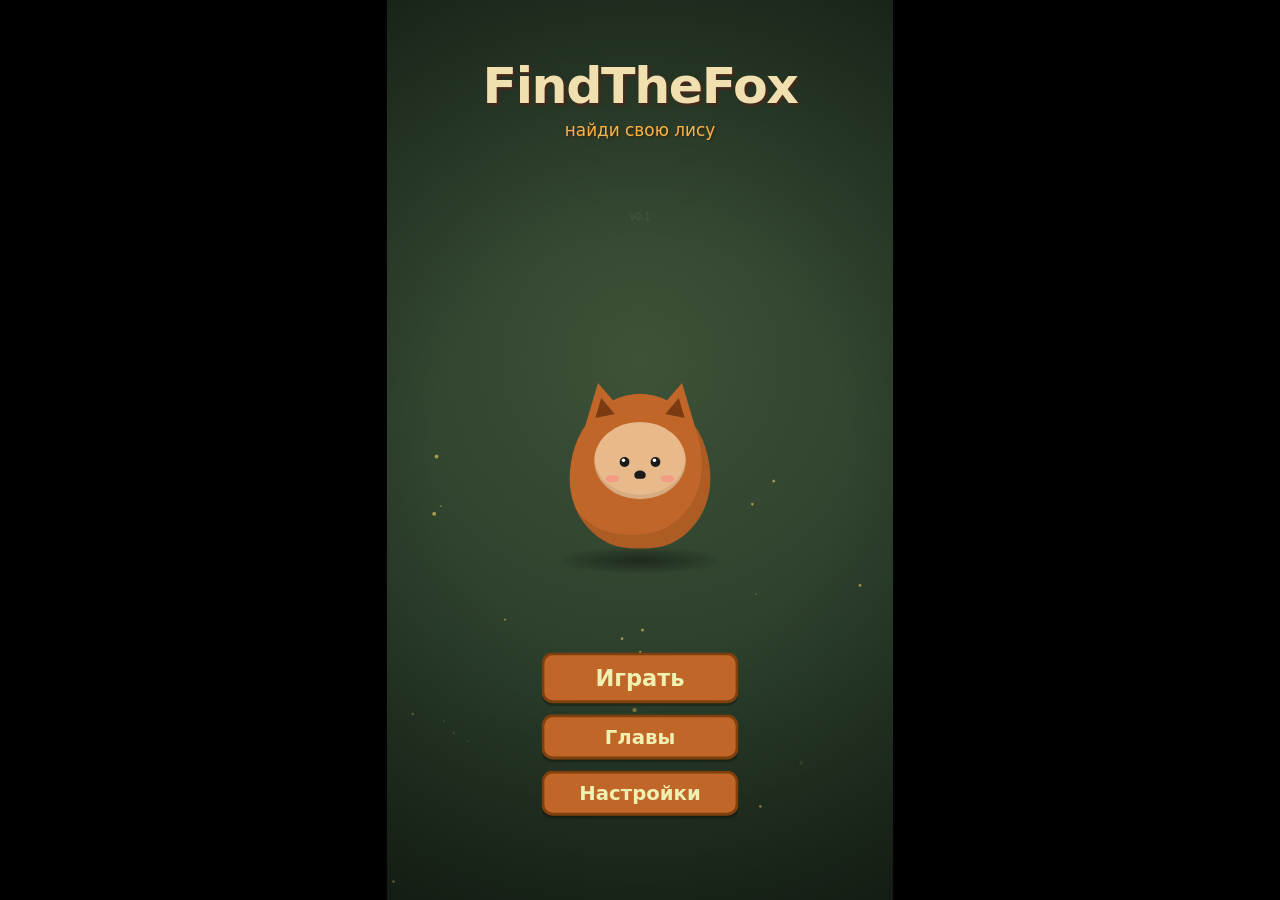
